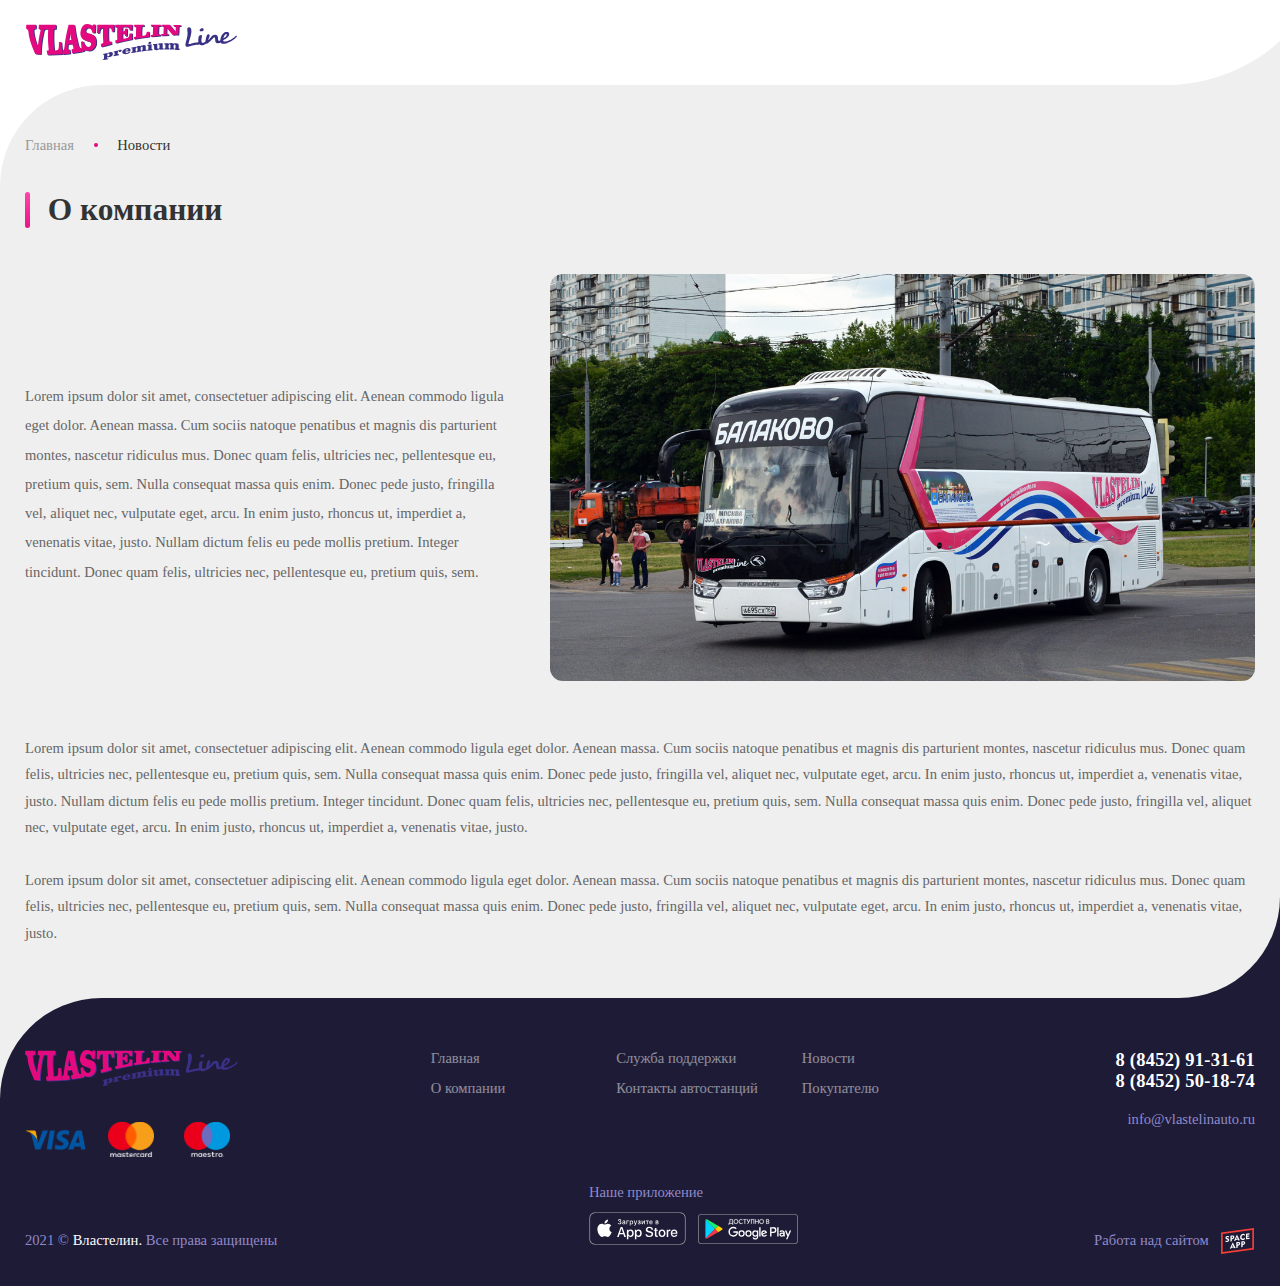
==== about.html @ 1817f0bc "Merge branch 'Vlasteline' of https://github.com/WhiteDEMON777/Dmitriy into Vlasteline" ====
<!DOCTYPE html>
<html lang="ru">

<head>
    <meta charset="UTF-8">
    <meta name="viewport" content="width=device-width, initial-scale=1.0">
    <meta name="format-detection" content="telephone=no">
    <link rel="icon" href="./favicon.ico" type="image/x-icon" />
    <link rel="shortcut icon" href="./favicon.ico" type="image/x-icon" />
    <link rel="stylesheet" href="./css/style.css">
    <title>Страница новости</title>
</head>

<body>
    <header class="header">
        <div class="container">
            <div class="header__navigation">
                <a href="" class="header__navigation-logo"><img src="./img/logo.svg" alt=""></a>
                <ul class="header__navigation-list">
                    <li><a class="header__navigation-link" href="./route.html">Главная</a></li>
                    <li><a class="header__navigation-link" href="">О компании</a></li>
                    <li><a class="header__navigation-link" href="">Служба поддержки</a></li>
                    <li><a class="header__navigation-link" href="">Контакты автостанций</a></li>
                    <li><a class="header__navigation-link" href="">Новости</a></li>
                </ul>
                <a class="header__navigation-cabinet" href=""><span class="icon--147"></span></a>
            </div>
    </header>
    <div class="news">
        <div class="news__content">
            <div class="container">
                <div class="breadCrumbs">
                    <a href="index.html" class="path">Главная</a>
                    <div class="crumb"></div>Новости</div>
                    <div class="title__line">
                        <div class="title">О компании
                        </div>
                    </div>
                <div class="infoPage__imgRow">
                    <div class="infoPage__sideSpan infoPage__sideSpan--left">Lorem ipsum dolor sit amet, consectetuer adipiscing elit. Aenean commodo ligula eget dolor. Aenean massa. Cum sociis natoque penatibus et magnis dis parturient montes, nascetur ridiculus mus. Donec quam felis, ultricies nec, pellentesque
                        eu, pretium quis, sem. Nulla consequat massa quis enim. Donec pede justo, fringilla vel, aliquet nec, vulputate eget, arcu. In enim justo, rhoncus ut, imperdiet a, venenatis vitae, justo. Nullam dictum felis eu pede mollis pretium.
                        Integer tincidunt. Donec quam felis, ultricies nec, pellentesque eu, pretium quis, sem. 
                    </div>
                    <img src="./img/picture/infoPage.png" alt="">
                </div>
                <div class="infoPage__Span">Lorem ipsum dolor sit amet, consectetuer adipiscing elit. Aenean commodo ligula eget dolor. Aenean massa. Cum sociis natoque penatibus et magnis dis parturient montes, nascetur ridiculus mus. Donec quam felis, ultricies nec, pellentesque
                    eu, pretium quis, sem. Nulla consequat massa quis enim. Donec pede justo, fringilla vel, aliquet nec, vulputate eget, arcu. In enim justo, rhoncus ut, imperdiet a, venenatis vitae, justo. Nullam dictum felis eu pede mollis pretium.
                    Integer tincidunt. Donec quam felis, ultricies nec, pellentesque eu, pretium quis, sem. Nulla consequat massa quis enim. Donec pede justo, fringilla vel, aliquet nec, vulputate eget, arcu. In enim justo, rhoncus ut, imperdiet a, venenatis
                    vitae, justo. </div>
                <div class="infoPage__Span">Lorem ipsum dolor sit amet, consectetuer adipiscing elit. Aenean commodo ligula eget dolor. Aenean massa. Cum sociis natoque penatibus et magnis dis parturient montes, nascetur ridiculus mus. Donec quam felis, ultricies nec, pellentesque
                    eu, pretium quis, sem. Nulla consequat massa quis enim. Donec pede justo, fringilla vel, aliquet nec, vulputate eget, arcu. In enim justo, rhoncus ut, imperdiet a, venenatis vitae, justo. </div>
            </div>
        </div>
    </div>
    <footer class="footer">
        <div class="footer__content">
            <div class="container">
                <div class="footer__container">
                    <div class="footer__item">
                        <a href="" class="footer__logo"><img src="./img/logo.svg" alt="" class="footer__logo-img"></a>
                        <div class="footer__payment">
                            <img src="./img/icon/Visa-Logo-2006–2014.svg" alt="" class="footer__payment-img">
                            <img src="./img/icon/1280px-Mastercard-logo.svg" alt="" class="footer__payment-img">
                            <img src="./img/icon/1200px-Maestro_2016.svg" alt="" class="footer__payment-img">
                        </div>
                    </div>
                    <ul class="footer__list">
                        <li><a href="#" class="footer__list-link">Главная</a></li>
                        <li><a href="#" class="footer__list-link">Служба поддержки</a></li>
                        <li><a href="#" class="footer__list-link">Новости</a></li>
                        <li><a href="#" class="footer__list-link">О компании</a></li>
                        <li><a href="#" class="footer__list-link">Контакты автостанций</a></li>
                        <li><a href="#" class="footer__list-link">Покупателю</a></li>
                    </ul>
                    <div class="footer__contacts">
                        <div class="footer__contacts-phone"><span class="icon--76"></span> 8 (8452) 91-31-61</div>
                        <div class="footer__contacts-phone"> 8 (8452) 50-18-74</div>
                        <a href="#" class="footer__contacts-email">info@vlastelinauto.ru</a>
                        <div class="footer__contacts-social">
                            <a class="footer__contacts-link" href=""><span class="icon-vk"></span></a>
                            <a class="footer__contacts-link" href=""><span class="icon-facebook"></span></a>
                            <a class="footer__contacts-link" href=""><span class="icon-inst"></span></a>
                        </div>
                    </div>
                </div>
                <div class="footer__copyrighted">
                    <div class="footer__copyrighted-text">2021 © <span>Властелин.</span> Все права защищены</div>
                    <div class="footer__copyrighted-app">
                        <div class="footer__copyrighted-text">Наше приложение</div>
                        <div class="footer__copyrighted-item">
                            <a href=""><img src="./img/icon/Appstore--Dark.svg" alt="" class="footer__copyrighted-img"></a>
                            <a href=""><img src="./img/icon/GooglePlay--Dark.svg" alt="" class="footer__copyrighted-img"></a>
                        </div>
                    </div>
                    <a href="" class="footer__copyrighted-spaceapp">Работа над сайтом</a>
                </div>
            </div>
        </div>
    </footer>
    <script src="https://code.jquery.com/jquery-3.5.1.min.js" integrity="sha256-9/aliU8dGd2tb6OSsuzixeV4y/faTqgFtohetphbbj0=" crossorigin="anonymous"></script>
    <script src="./js/script.js"></script>
</body>

</html>
---- css/style.css ----
<<<<<<< HEAD
=======
<<<<<<< HEAD
@import url("https://fonts.googleapis.com/css2?family=Open+Sans:wght@400;600;700;800&display=swap");@font-face{font-family:'icomoon';src:url("./../fonts/icomoon.eot?vy6w4e");src:url("./../fonts/icomoon.eot?vy6w4e#iefix") format("embedded-opentype"),url("./../fonts/icomoon.ttf?vy6w4e") format("truetype"),url("./../fonts/icomoon.woff?vy6w4e") format("woff"),url("./../fonts/icomoon.svg?vy6w4e#icomoon") format("svg");font-weight:normal;font-style:normal;font-display:block}.none{display:none}[class^="icon-"],[class*=" icon-"]{font-family:'icomoon' !important;speak:never;font-style:normal;font-weight:normal;font-variant:normal;text-transform:none;line-height:2;-webkit-font-smoothing:antialiased;-moz-osx-font-smoothing:grayscale}.icon-map_point:before{content:"\e910";color:#393185}.icon-2524085714304 .path1:before{content:"\e90b";color:#f43e36}.icon-2524085714304 .path2:before{content:"\e90d";margin-left:-1.2666015625em;color:#fff}.icon-2524085714304 .path3:before{content:"\e90e";margin-left:-1.2666015625em;color:#fff}.icon-facebook:before{content:"\e917";color:#fff}.icon-vk:before{content:"\e90f";color:#fff}.icon-inst:before{content:"\e916";color:#fff}.icon-we:before{content:"\e911";color:#e5097f}.icon--14:before{content:"\e913";color:#fff}.icon--25:before{content:"\e914";color:#ccc}.icon--32:before{content:"\e915";color:#ccc}.icon-Vector1:before{content:"\e90a";color:#ccc}.icon-Group-59 .path1:before{content:"\e902";color:#393185}.icon-Group-59 .path2:before{content:"\e903";margin-left:-1.1025390625em;color:#e5097f}.icon-Group-60 .path1:before{content:"\e904";color:#393185}.icon-Group-60 .path2:before{content:"\e905";margin-left:-1em;color:#e5097f}.icon-Group-68 .path1:before{content:"\e906";color:#393185}.icon-Group-68 .path2:before{content:"\e907";margin-left:-1.25em;color:#e5097f}.icon-Group-69 .path1:before{content:"\e908";color:#393185}.icon-Group-69 .path2:before{content:"\e909";margin-left:-0.6591796875em;color:#e5097f}.icon-Union:before{content:"\e900";color:#393185}.icon-Vector:before{content:"\e901";color:#ccc}.icon--147:before{content:"\e90c";color:#fff}.icon--147:before{content:"\e90c";color:#fff;line-height:2}.icon--147--pink:before{content:"\e90c";color:#e5097f;line-height:2}.icon--76:before{content:"\e912";color:#e5097f;line-height:2}*{-webkit-box-sizing:border-box;box-sizing:border-box;margin:0}a{text-decoration:none;color:#333333}ul{list-style-type:none;padding-left:0}input{outline:none;border:none;background:none;resize:none}body{background-color:#ffffff;color:#333333;font-family:"Open Sans";font-size:14px;font-weight:normal;font-style:normal;line-height:normal}@media (min-width: 992px){body{font-size:calc( .00216 * 100vw + 11.86207px)}}@media (min-width: 1920px){body{font-size:16px}}input[type="date"]::-webkit-inner-spin-button,input[type="date"]::-webkit-calendar-picker-indicator{display:none;-webkit-appearance:none}.overflow{height:100vh;min-height:100vh;overflow:hidden}.menu__burger{height:24px;width:24px;position:relative;z-index:11;cursor:pointer}.menu__burger-icon{width:100%;height:4px;background-color:#ffffff;border-radius:2px;position:absolute;-webkit-transform:rotate(0deg);transform:rotate(0deg);-webkit-transition:.3s ease-in-out;transition:.3s ease-in-out}.menu__burger-icon::before{content:" ";position:absolute;top:8px;height:4px;width:100%;border-radius:2px;background-color:#ffffff;-webkit-transition:.3s ease-in-out;transition:.3s ease-in-out}.menu__burger-icon::after{content:" ";position:absolute;top:16px;height:4px;border-radius:2px;width:100%;background-color:#ffffff;-webkit-transition:.3s ease-in-out;transition:.3s ease-in-out}.menu--open .menu__burger-icon{-webkit-transform:rotate(45deg);transform:rotate(45deg);top:4px}.menu--open .menu__burger-icon::before{-webkit-transform:rotate(0);transform:rotate(0);top:0}.menu--open .menu__burger-icon::after{-webkit-transform:rotate(90deg);transform:rotate(90deg);top:0}.menu__list{opacity:0;z-index:10;width:100%;height:100%;position:fixed;background:rgba(71,66,83,0.9);display:-webkit-box;display:-ms-flexbox;display:flex;top:-100%;left:0;-webkit-box-pack:center;-ms-flex-pack:center;justify-content:center;-webkit-box-align:center;-ms-flex-align:center;align-items:center;list-style-type:none;list-style-image:none;-webkit-transition:all .6s ease-in-out;transition:all .6s ease-in-out;overflow:hidden}.menu__list>li{display:-webkit-box;display:-ms-flexbox;display:flex;-webkit-box-align:center;-ms-flex-align:center;align-items:center;-webkit-box-pack:center;-ms-flex-pack:center;justify-content:center}.menu__list a{text-align:center}.menu__list-link{display:inline-block;font-family:Montserrat;font-weight:bold;font-size:32px;color:#ffffff;margin-top:30px;padding-bottom:10px;border-bottom:3px solid #00000000;-webkit-transition:color .3s ease-in-out;transition:color .3s ease-in-out;position:relative}.menu__list-link::after{content:" ";position:absolute;-webkit-transform:scaleX(0);transform:scaleX(0);border-bottom:3px solid #e5097f;width:100%;bottom:0;left:0;-webkit-transition:-webkit-transform .3s ease-in-out;transition:-webkit-transform .3s ease-in-out;transition:transform .3s ease-in-out;transition:transform .3s ease-in-out, -webkit-transform .3s ease-in-out}.menu__list-link:hover{color:#e5097f}.menu__list-link:hover::after{-webkit-transform:scaleX(1);transform:scaleX(1)}.menu--open .menu__list{opacity:1;top:0}.text--lightBlue{font-size:16px;color:#908acb}.text--white{font-size:1rem;line-height:1.375rem;color:#fff}.tickets{background-color:#EFEFEF}.tickets__substrate{background-image:-webkit-gradient(linear, left top, left bottom, color-stop(50%, #fff), color-stop(50%, #1E1B36));background-image:linear-gradient(to bottom, #fff 50%, #1E1B36 50%)}.tickets__wrapper{background-image:url("./../img/picture/background.svg");background-position:100%;background-position-y:100%;background-repeat:no-repeat;background-size:cover;color:#333}@media screen and (min-width: 992px){.tickets__wrapper{padding-top:2.08333vw}}@media screen and (min-width: 992px){.tickets__wrapper{padding-bottom:2.08333vw}}@media screen and (min-width: 992px){.tickets__wrapper{padding-left:0vw}}@media screen and (min-width: 992px){.tickets__wrapper{padding-right:0vw}}.tickets__content{background-color:#EFEFEF}@media screen and (min-width: 992px){.tickets__content{border-top-left-radius:13.54167vw}}@media screen and (min-width: 992px){.tickets__content{border-bottom-right-radius:13.54167vw}}@media screen and (min-width: 992px){.tickets__content{border-bottom-left-radius:auto}}@media screen and (min-width: 992px){.tickets__content{border-top-right-radius:auto}}@media screen and (min-width: 992px){.tickets__content{padding-top:4.16667vw}}@media screen and (min-width: 992px){.tickets__content{padding-bottom:8.85417vw}}@media screen and (min-width: 992px){.tickets__content{padding-left:0vw}}@media screen and (min-width: 992px){.tickets__content{padding-right:0vw}}@media screen and (min-width: 992px){.tickets__sort{padding-top:2.60417vw}}@media screen and (min-width: 992px){.tickets__sort{padding-bottom:1.5625vw}}@media screen and (min-width: 992px){.tickets__sort{padding-left:auto}}@media screen and (min-width: 992px){.tickets__sort{padding-right:auto}}.tickets__card{-webkit-box-pack:justify;-ms-flex-pack:justify;justify-content:space-between;display:-webkit-box;display:-ms-flexbox;display:flex;-ms-flex-wrap:nowrap;flex-wrap:nowrap;width:100%;background-color:#fff;-webkit-box-shadow:0px 20px 40px rgba(0,0,0,0.05);box-shadow:0px 20px 40px rgba(0,0,0,0.05)}@media screen and (min-width: 992px){.tickets__card{margin-top:.52083vw}}@media screen and (min-width: 992px){.tickets__card{padding:1.5625vw}}@media screen and (min-width: 992px){.tickets__card{border-radius:1.5625vw}}.tickets__card:hover{-webkit-box-shadow:0px 25px 80px rgba(0,0,0,0.1);box-shadow:0px 25px 80px rgba(0,0,0,0.1)}.tickets__date{font-size:20px;line-height:32px;color:#666}.tickets__time{font-weight:800;font-size:32px;color:#393185}@media screen and (min-width: 992px){.tickets__time{margin-top:.52083vw}}.tickets__destination{margin-top:20px;width:200px;font-size:14px;line-height:21px;color:#999}.tickets__title{text-align:left;width:177px;font-size:14px;line-height:21px;color:#999}.tickets__price{display:-webkit-box;display:-ms-flexbox;display:flex;-webkit-box-orient:vertical;-webkit-box-direction:normal;-ms-flex-direction:column;flex-direction:column}.tickets__priceText{font-size:14px;line-height:21px;color:#999}.tickets__Movetime{font-size:14px;line-height:21px;color:#999;display:-webkit-box;display:-ms-flexbox;display:flex;-webkit-box-orient:vertical;-webkit-box-direction:normal;-ms-flex-direction:column;flex-direction:column}.tickets__priceNum{font-size:20px;line-height:32px;color:#393185;font-weight:700}.tickets__timeNum{font-weight:700;font-size:16px;line-height:32px;color:#333}.tickets__buy{display:-webkit-box;display:-ms-flexbox;display:flex;-webkit-box-orient:vertical;-webkit-box-direction:normal;-ms-flex-direction:column;flex-direction:column;-webkit-box-pack:justify;-ms-flex-pack:justify;justify-content:space-between;font-weight:700;font-size:20px;text-align:center;color:#f4f4f4}.tickets__buyButton{color:#fff;-ms-flex-line-pack:center;align-content:center;display:-webkit-box;display:-ms-flexbox;display:flex;-webkit-box-pack:center;-ms-flex-pack:center;justify-content:center;-webkit-box-align:center;-ms-flex-align:center;align-items:center;border-radius:18px;width:215px;height:60px;background:-webkit-gradient(linear, left top, left bottom, from(#ff45a9), color-stop(99.99%, #eb1487), to(#fd2498));background:linear-gradient(#ff45a9 0%, #eb1487 99.99%, #fd2498 100%)}.tickets__from{width:-webkit-fit-content;width:-moz-fit-content;width:fit-content}.tickets__to{width:-webkit-fit-content;width:-moz-fit-content;width:fit-content}.tickets__total{display:-webkit-box;display:-ms-flexbox;display:flex;-webkit-box-orient:vertical;-webkit-box-direction:normal;-ms-flex-direction:column;flex-direction:column;-webkit-box-pack:justify;-ms-flex-pack:justify;justify-content:space-between}.breadCrumbs{display:-webkit-box;display:-ms-flexbox;display:flex;font-size:14px;margin-bottom:20px;color:#333;-webkit-box-align:center;-ms-flex-align:center;align-items:center}@media (min-width: 992px){.breadCrumbs{font-size:calc( .00216 * 100vw + 11.86207px)}}@media (min-width: 1920px){.breadCrumbs{font-size:16px}}@media (min-width: 992px){.breadCrumbs{margin-bottom:calc( .06466 * 100vw + -44.13793px)}}@media (min-width: 1920px){.breadCrumbs{margin-bottom:80px}}.path{color:#999}.crumb{background-color:#e5097f;display:block;margin-left:15px;margin-right:15px;width:3px;height:3px;display:block;border-radius:50%}@media (min-width: 992px){.crumb{margin-left:calc( .01616 * 100vw + -1.03448px)}}@media (min-width: 1920px){.crumb{margin-left:30px}}@media (min-width: 992px){.crumb{margin-right:calc( .01616 * 100vw + -1.03448px)}}@media (min-width: 1920px){.crumb{margin-right:30px}}@media (min-width: 992px){.crumb{width:calc( .00323 * 100vw + -.2069px)}}@media (min-width: 1920px){.crumb{width:6px}}@media (min-width: 992px){.crumb{height:calc( .00323 * 100vw + -.2069px)}}@media (min-width: 1920px){.crumb{height:6px}}.header{background-color:#ffffff;background-image:url("./../img/picture/background.svg");background-position:right;background-repeat:no-repeat;background-size:contain}.header--home{background-image:url("./../img/banner.png");border-bottom-left-radius:0px;padding-bottom:50px;background-position:center;background-size:cover}@media (min-width: 992px){.header--home{border-bottom-left-radius:calc( .28017 * 100vw + -277.93103px)}}@media (min-width: 1920px){.header--home{border-bottom-left-radius:260px}}@media (min-width: 992px){.header--home{padding-bottom:calc( .18858 * 100vw + -137.06897px)}}@media (min-width: 1920px){.header--home{padding-bottom:225px}}.header__navigation{width:100%;-webkit-box-pack:justify;-ms-flex-pack:justify;justify-content:space-between;display:-webkit-box;display:-ms-flexbox;display:flex;-webkit-box-align:center;-ms-flex-align:center;align-items:center;padding-top:15px;padding-bottom:15px}@media (min-width: 992px){.header__navigation{padding-top:calc( .02694 * 100vw + -11.72414px)}}@media (min-width: 1920px){.header__navigation{padding-top:40px}}@media (min-width: 992px){.header__navigation{padding-bottom:calc( .01616 * 100vw + -1.03448px)}}@media (min-width: 1920px){.header__navigation{padding-bottom:30px}}.header__navigation-logo img{width:180px;height:30px;-o-object-fit:contain;object-fit:contain}@media (min-width: 992px){.header__navigation-logo img{width:calc( .11315 * 100vw + 67.75862px)}}@media (min-width: 1920px){.header__navigation-logo img{width:285px}}@media (min-width: 992px){.header__navigation-logo img{height:calc( .02047 * 100vw + 9.68966px)}}@media (min-width: 1920px){.header__navigation-logo img{height:49px}}.header__navigation-list{position:relative;display:-webkit-box;display:-ms-flexbox;display:flex}.header__navigation-list li{margin-right:15px;position:relative;display:-webkit-box;display:-ms-flexbox;display:flex;-webkit-box-pack:center;-ms-flex-pack:center;justify-content:center;padding-bottom:10px}@media (min-width: 992px){.header__navigation-list li{margin-right:calc( .03233 * 100vw + -17.06897px)}}@media (min-width: 1920px){.header__navigation-list li{margin-right:45px}}@media (min-width: 992px){.header__navigation-list li{padding-bottom:calc( .01078 * 100vw + -.68966px)}}@media (min-width: 1920px){.header__navigation-list li{padding-bottom:20px}}.header__navigation-list li::after{content:"";width:0;outline:1px solid transparent;display:block;position:absolute;-webkit-transition:all 0.3s ease-in-out;transition:all 0.3s ease-in-out;height:2px;bottom:0;border-radius:2px;background-color:#e5097f}@media (min-width: 992px){.header__navigation-list li::after{height:calc( .00216 * 100vw + -.13793px)}}@media (min-width: 1920px){.header__navigation-list li::after{height:4px}}.header__navigation-list li:hover::after{width:70%}.header__navigation-cabinet span{position:relative;top:-3px;font-size:20px}@media (min-width: 992px){.header__navigation-cabinet span{top:calc( -.00539 * 100vw + 2.34483px)}}@media (min-width: 1920px){.header__navigation-cabinet span{top:-8px}}@media (min-width: 992px){.header__navigation-cabinet span{font-size:calc( .00431 * 100vw + 15.72414px)}}@media (min-width: 1920px){.header__navigation-cabinet span{font-size:24px}}.header__navigation-cabinet span::before{-webkit-transition:0.3s;transition:0.3s;color:#e5097f}.header__navigation-cabinet span:hover::before{color:#bd0065}.header__navigation-cabinet--home span::before{color:#ffffff}.header__navigation-cabinet--home span:hover::before{color:#e5097f}.header__navigation-link{font-size:14px}@media (min-width: 992px){.header__navigation-link{font-size:calc( .00216 * 100vw + 11.86207px)}}@media (min-width: 1920px){.header__navigation-link{font-size:16px}}.header__navigation-link--colorWhite{color:#fff}.header__navigation--black a{color:#333}.header__title{font-size:32px;width:375px;color:#fff;font-weight:800}@media (min-width: 992px){.header__title{font-size:calc( .05603 * 100vw + -23.58621px)}}@media (min-width: 1920px){.header__title{font-size:84px}}@media (min-width: 992px){.header__title{width:calc( .55172 * 100vw + -172.31034px)}}@media (min-width: 1920px){.header__title{width:887px}}.header__subtitle{margin-top:10px;width:590px;font-size:16px;line-height:28px;color:#fff}@media (min-width: 992px){.header__subtitle{margin-top:calc( .01078 * 100vw + -.68966px)}}@media (min-width: 1920px){.header__subtitle{margin-top:20px}}@media (min-width: 992px){.header__subtitle{width:calc( .30711 * 100vw + 285.34483px)}}@media (min-width: 1920px){.header__subtitle{width:875px}}@media (min-width: 992px){.header__subtitle{font-size:calc( .00216 * 100vw + 13.86207px)}}@media (min-width: 1920px){.header__subtitle{font-size:18px}}@media (min-width: 992px){.header__subtitle{line-height:calc( .00862 * 100vw + 19.44828px)}}@media (min-width: 1920px){.header__subtitle{line-height:36px}}.header__headline{margin-top:30px;position:relative;padding-left:20px}@media (min-width: 992px){.header__headline{margin-top:calc( .1778 * 100vw + -146.37931px)}}@media (min-width: 1920px){.header__headline{margin-top:195px}}@media (min-width: 992px){.header__headline{padding-left:calc( .03233 * 100vw + -12.06897px)}}@media (min-width: 1920px){.header__headline{padding-left:50px}}.header__headline::before{content:"";left:0px;width:6px;height:100%;border-radius:3px;background:-webkit-gradient(linear, left top, left bottom, from(#ff45a9), color-stop(99.99%, #eb1487), to(#fd2498));background:linear-gradient(#ff45a9 0%, #eb1487 99.99%, #fd2498 100%);position:absolute}@media (min-width: 992px){.header__headline::before{width:calc( .00647 * 100vw + -.41379px)}}@media (min-width: 1920px){.header__headline::before{width:12px}}@media (min-width: 992px){.header__headline::before{border-radius:calc( .00323 * 100vw + -.2069px)}}@media (min-width: 1920px){.header__headline::before{border-radius:6px}}.header__buyTicket{position:relative}.header__ticket{-webkit-box-align:center;-ms-flex-align:center;align-items:center;margin-bottom:5px;padding-top:5px;padding-bottom:5px;margin-top:30px;border-radius:15px;width:100%;background:#fff;-webkit-box-shadow:0px 20px 40px rgba(0,0,0,0.1);box-shadow:0px 20px 40px rgba(0,0,0,0.1);display:-webkit-box;display:-ms-flexbox;display:flex;color:#999}@media (min-width: 992px){.header__ticket{padding-top:calc( .00539 * 100vw + -.34483px)}}@media (min-width: 1920px){.header__ticket{padding-top:10px}}@media (min-width: 992px){.header__ticket{padding-bottom:calc( .00539 * 100vw + -.34483px)}}@media (min-width: 1920px){.header__ticket{padding-bottom:10px}}@media (min-width: 992px){.header__ticket{margin-top:calc( .03233 * 100vw + -2.06897px)}}@media (min-width: 1920px){.header__ticket{margin-top:60px}}@media (min-width: 992px){.header__ticket{border-radius:calc( .01616 * 100vw + -1.03448px)}}@media (min-width: 1920px){.header__ticket{border-radius:30px}}.header__tomorrow{display:-webkit-box;display:-ms-flexbox;display:flex;position:absolute;right:27%}.header__tomorrow-text{font-size:12px;font-weight:600;color:#fff;padding-bottom:5px;cursor:pointer;border-bottom:2px dotted transparent;margin-right:15px}@media (min-width: 992px){.header__tomorrow-text{font-size:calc( .00216 * 100vw + 9.86207px)}}@media (min-width: 1920px){.header__tomorrow-text{font-size:14px}}@media (min-width: 992px){.header__tomorrow-text{margin-right:calc( .01616 * 100vw + -1.03448px)}}@media (min-width: 1920px){.header__tomorrow-text{margin-right:30px}}.header__tomorrow-text:hover{border-bottom:2px dotted #908acb}.header__tomorrow-text--colorBlue{color:#393185}.header__from{font-size:12px;padding-left:15px;padding-right:5px;width:100%;display:-webkit-box;display:-ms-flexbox;display:flex;-webkit-box-pack:justify;-ms-flex-pack:justify;justify-content:space-between;-webkit-box-align:center;-ms-flex-align:center;align-items:center}@media (min-width: 992px){.header__from{font-size:calc( .00216 * 100vw + 9.86207px)}}@media (min-width: 1920px){.header__from{font-size:14px}}@media (min-width: 992px){.header__from{padding-left:calc( .01616 * 100vw + -1.03448px)}}@media (min-width: 1920px){.header__from{padding-left:30px}}@media (min-width: 992px){.header__from{padding-right:calc( .00539 * 100vw + -.34483px)}}@media (min-width: 1920px){.header__from{padding-right:10px}}.header__fromInputBlock{margin-left:15px;width:100%}@media (min-width: 992px){.header__fromInputBlock{margin-left:calc( .01078 * 100vw + 4.31034px)}}@media (min-width: 1920px){.header__fromInputBlock{margin-left:25px}}.header__fromInputBlock .selectize-input,.header__fromInputBlock .selectize-dropdown,.header__fromInputBlock .selectize-input input{font-size:18px;margin-top:3px;padding:0;font-weight:600;border:none;-webkit-box-shadow:none;box-shadow:none;border-radius:none;line-height:normal}@media (min-width: 992px){.header__fromInputBlock .selectize-input,.header__fromInputBlock .selectize-dropdown,.header__fromInputBlock .selectize-input input{font-size:calc( .00216 * 100vw + 15.86207px)}}@media (min-width: 1920px){.header__fromInputBlock .selectize-input,.header__fromInputBlock .selectize-dropdown,.header__fromInputBlock .selectize-input input{font-size:20px}}@media (min-width: 992px){.header__fromInputBlock .selectize-input,.header__fromInputBlock .selectize-dropdown,.header__fromInputBlock .selectize-input input{margin-top:calc( .00323 * 100vw + -.2069px)}}@media (min-width: 1920px){.header__fromInputBlock .selectize-input,.header__fromInputBlock .selectize-dropdown,.header__fromInputBlock .selectize-input input{margin-top:6px}}.header__fromInputBlock .selectize-input.focus{-webkit-box-shadow:none;box-shadow:none}.header__fromInputBlock .selectize-control{width:100%}.header__fromInputBlock .selectize-control.single .selectize-input:after{content:none}.header__fromInputWrapper{display:-webkit-box;display:-ms-flexbox;display:flex;-webkit-box-align:center;-ms-flex-align:center;align-items:center;width:20%}.header__from span{font-size:20px}@media (min-width: 992px){.header__from span{font-size:calc( .00539 * 100vw + 14.65517px)}}@media (min-width: 1920px){.header__from span{font-size:25px}}.header__date{border-left:1px solid #DDDDDD;padding-left:15px;width:25%}@media (min-width: 992px){.header__date{padding-left:calc( .01616 * 100vw + -1.03448px)}}@media (min-width: 1920px){.header__date{padding-left:30px}}.header__dateInputWrapper{display:-webkit-box;display:-ms-flexbox;display:flex}.header__dateInputWrapper span{font-size:20px}@media (min-width: 992px){.header__dateInputWrapper span{font-size:calc( .00431 * 100vw + 15.72414px)}}@media (min-width: 1920px){.header__dateInputWrapper span{font-size:24px}}.header__dateInput{width:100%;color:#666666;font-family:"Open Sans";font-size:18px;font-weight:600}@media (min-width: 992px){.header__dateInput{font-size:calc( .00216 * 100vw + 15.86207px)}}@media (min-width: 1920px){.header__dateInput{font-size:20px}}.header__dateInput::-webkit-input-placeholder{color:#666}.header__dateInput:-ms-input-placeholder{color:#666}.header__dateInput::-ms-input-placeholder{color:#666}.header__dateInput::placeholder{color:#666}.header__dateInputBlock{margin-left:15px}@media (min-width: 992px){.header__dateInputBlock{margin-left:calc( .01078 * 100vw + 4.31034px)}}@media (min-width: 1920px){.header__dateInputBlock{margin-left:25px}}.header__where{width:25%;display:-webkit-box;display:-ms-flexbox;display:flex;-webkit-box-align:center;-ms-flex-align:center;align-items:center}.header__where img{width:25px;height:25px;margin-right:15px}@media (min-width: 992px){.header__where img{width:calc( .00539 * 100vw + 19.65517px)}}@media (min-width: 1920px){.header__where img{width:30px}}@media (min-width: 992px){.header__where img{height:calc( .00539 * 100vw + 19.65517px)}}@media (min-width: 1920px){.header__where img{height:30px}}@media (min-width: 992px){.header__where img{margin-right:calc( .01616 * 100vw + -1.03448px)}}@media (min-width: 1920px){.header__where img{margin-right:30px}}.header__whereInputWrapper{padding-left:15px;font-size:12px;border-left:1px solid #DDDDDD;display:-webkit-box;display:-ms-flexbox;display:flex;width:100%}@media (min-width: 992px){.header__whereInputWrapper{padding-left:calc( .01616 * 100vw + -1.03448px)}}@media (min-width: 1920px){.header__whereInputWrapper{padding-left:30px}}@media (min-width: 992px){.header__whereInputWrapper{font-size:calc( .00216 * 100vw + 9.86207px)}}@media (min-width: 1920px){.header__whereInputWrapper{font-size:14px}}.header__whereInputBlock{margin-left:15px;width:100%}@media (min-width: 992px){.header__whereInputBlock{margin-left:calc( .01078 * 100vw + 4.31034px)}}@media (min-width: 1920px){.header__whereInputBlock{margin-left:25px}}.header__whereInputBlock .selectize-input,.header__whereInputBlock .selectize-dropdown,.header__whereInputBlock .selectize-input input{font-size:18px;margin-top:3px;padding:0;font-weight:600;border:none;-webkit-box-shadow:none;box-shadow:none;border-radius:none;line-height:normal}@media (min-width: 992px){.header__whereInputBlock .selectize-input,.header__whereInputBlock .selectize-dropdown,.header__whereInputBlock .selectize-input input{font-size:calc( .00216 * 100vw + 15.86207px)}}@media (min-width: 1920px){.header__whereInputBlock .selectize-input,.header__whereInputBlock .selectize-dropdown,.header__whereInputBlock .selectize-input input{font-size:20px}}@media (min-width: 992px){.header__whereInputBlock .selectize-input,.header__whereInputBlock .selectize-dropdown,.header__whereInputBlock .selectize-input input{margin-top:calc( .00323 * 100vw + -.2069px)}}@media (min-width: 1920px){.header__whereInputBlock .selectize-input,.header__whereInputBlock .selectize-dropdown,.header__whereInputBlock .selectize-input input{margin-top:6px}}.header__whereInputBlock .selectize-input.focus{-webkit-box-shadow:none;box-shadow:none}.header__whereInputBlock .selectize-control{width:100%}.header__whereInputBlock .selectize-control.single .selectize-input:after{content:none}.header__where span{font-size:20px}@media (min-width: 992px){.header__where span{font-size:calc( .00539 * 100vw + 14.65517px)}}@media (min-width: 1920px){.header__where span{font-size:25px}}.button{text-align:center;width:150px;padding-top:14px;padding-bottom:13px;border-radius:15px;background-image:-webkit-gradient(linear, left top, left bottom, from(#ff45a9), color-stop(99.99%, #eb1487), to(#fd2498));background-image:linear-gradient(#ff45a9 0%, #eb1487 99.99%, #fd2498 100%);font-size:12px;background-size:100% 100%;color:#f4f4f4;font-weight:700;display:block;-webkit-transition:all .3s ease-in-out;transition:all .3s ease-in-out}@media (min-width: 992px){.button{width:calc( .1347 * 100vw + 16.37931px)}}@media (min-width: 1920px){.button{width:275px}}@media (min-width: 992px){.button{padding-top:calc( .01078 * 100vw + 3.31034px)}}@media (min-width: 1920px){.button{padding-top:24px}}@media (min-width: 992px){.button{padding-bottom:calc( .01078 * 100vw + 2.31034px)}}@media (min-width: 1920px){.button{padding-bottom:23px}}@media (min-width: 992px){.button{border-radius:calc( .01078 * 100vw + 4.31034px)}}@media (min-width: 1920px){.button{border-radius:25px}}@media (min-width: 992px){.button{font-size:calc( .00862 * 100vw + 3.44828px)}}@media (min-width: 1920px){.button{font-size:20px}}.button:hover{background-position:0 100%;background-size:100% 200%}.button--contact{width:180px;padding-top:10px;padding-bottom:10px;margin-top:20px}@media (min-width: 992px){.button--contact{width:calc( .1875 * 100vw + -6px)}}@media (min-width: 1920px){.button--contact{width:354px}}@media (min-width: 992px){.button--contact{padding-top:calc( .00862 * 100vw + 1.44828px)}}@media (min-width: 1920px){.button--contact{padding-top:18px}}@media (min-width: 992px){.button--contact{padding-bottom:calc( .00862 * 100vw + 1.44828px)}}@media (min-width: 1920px){.button--contact{padding-bottom:18px}}@media (min-width: 992px){.button--contact{margin-top:calc( .02155 * 100vw + -1.37931px)}}@media (min-width: 1920px){.button--contact{margin-top:40px}}.button--route{font-weight:normal;text-align:center;padding-top:10px;padding-bottom:10px;border-radius:15px;width:100%;background:-webkit-gradient(linear, left top, left bottom, from(#4f46a5), to(#393185));background:linear-gradient(#4f46a5 0%, #393185 100%)}@media (min-width: 992px){.button--route{padding-top:calc( .0097 * 100vw + .37931px)}}@media (min-width: 1920px){.button--route{padding-top:19px}}@media (min-width: 992px){.button--route{padding-bottom:calc( .0097 * 100vw + .37931px)}}@media (min-width: 1920px){.button--route{padding-bottom:19px}}@media (min-width: 992px){.button--route{border-radius:calc( .00323 * 100vw + 11.7931px)}}@media (min-width: 1920px){.button--route{border-radius:18px}}.title{font-size:24px;text-align:left;color:#333;font-weight:800}@media (min-width: 992px){.title{font-size:calc( .02586 * 100vw + -1.65517px)}}@media (min-width: 1920px){.title{font-size:48px}}.title__link{font-weight:600;font-size:18px;color:#fff}@media (min-width: 992px){.title__link{font-size:calc( .00431 * 100vw + 13.72414px)}}@media (min-width: 1920px){.title__link{font-size:22px}}.title__line{padding-left:15px;position:relative}@media (min-width: 992px){.title__line{padding-left:calc( .02694 * 100vw + -11.72414px)}}@media (min-width: 1920px){.title__line{padding-left:40px}}.title__line--flex{display:-webkit-box;display:-ms-flexbox;display:flex;-webkit-box-pack:justify;-ms-flex-pack:justify;justify-content:space-between;-webkit-box-align:end;-ms-flex-align:end;align-items:flex-end}.title__line a{-webkit-transition:0.3s;transition:0.3s;color:#fff}.title__line a:hover{color:#e5097f}.title__line a:hover img{-webkit-transform:translateX(15px);transform:translateX(15px)}.title__line img{margin-left:10px;-webkit-transition:0.3s;transition:0.3s}@media (min-width: 992px){.title__line img{margin-left:calc( .01078 * 100vw + -.68966px)}}@media (min-width: 1920px){.title__line img{margin-left:20px}}.title__line::before{content:"";width:4px;border-radius:2px;background:-webkit-gradient(linear, left top, left bottom, from(#ff45a9), color-stop(99.99%, #eb1487), to(#fd2498));background:linear-gradient(#ff45a9 0%, #eb1487 99.99%, #fd2498 100%);height:100%;position:absolute;left:0}@media (min-width: 992px){.title__line::before{width:calc( .00431 * 100vw + -.27586px)}}@media (min-width: 1920px){.title__line::before{width:8px}}@media (min-width: 992px){.title__line::before{border-radius:calc( .00216 * 100vw + -.13793px)}}@media (min-width: 1920px){.title__line::before{border-radius:4px}}.title--widthMin{width:180px}@media (min-width: 992px){.title--widthMin{width:calc( .19397 * 100vw + -12.41379px)}}@media (min-width: 1920px){.title--widthMin{width:360px}}.title--widthMax{width:250px}@media (min-width: 992px){.title--widthMax{width:calc( .2694 * 100vw + -17.24138px)}}@media (min-width: 1920px){.title--widthMax{width:500px}}.title--colorWhite{color:#fff}.title--colorBlue{color:#393185}.title--small{font-size:20px}@media (min-width: 992px){.title--small{font-size:calc( .01293 * 100vw + 7.17241px)}}@media (min-width: 1920px){.title--small{font-size:32px}}.subtitle{font-size:14px;color:#999;margin-top:10px}@media (min-width: 992px){.subtitle{font-size:calc( .00216 * 100vw + 11.86207px)}}@media (min-width: 1920px){.subtitle{font-size:16px}}@media (min-width: 992px){.subtitle{margin-top:calc( .01078 * 100vw + -.68966px)}}@media (min-width: 1920px){.subtitle{margin-top:20px}}.subtitle--marginLeft{margin-left:10px;line-height:28px}@media (min-width: 992px){.subtitle--marginLeft{margin-left:calc( .03233 * 100vw + -22.06897px)}}@media (min-width: 1920px){.subtitle--marginLeft{margin-left:40px}}@media (min-width: 992px){.subtitle--marginLeft{line-height:calc( .00431 * 100vw + 23.72414px)}}@media (min-width: 1920px){.subtitle--marginLeft{line-height:32px}}.advantages{background-color:#4F3D8E;width:100%;padding-right:0px}@media (min-width: 992px){.advantages{padding-right:calc( .10776 * 100vw + -106.89655px)}}@media (min-width: 1920px){.advantages{padding-right:100px}}.advantages__content{padding-top:30px;padding-bottom:30px;width:100%;background-color:#fff;border-top-right-radius:0px;border-bottom-right-radius:0px}@media (min-width: 992px){.advantages__content{padding-top:calc( .07543 * 100vw + -44.82759px)}}@media (min-width: 1920px){.advantages__content{padding-top:100px}}@media (min-width: 992px){.advantages__content{padding-bottom:calc( .07543 * 100vw + -44.82759px)}}@media (min-width: 1920px){.advantages__content{padding-bottom:100px}}@media (min-width: 992px){.advantages__content{border-top-right-radius:calc( .28017 * 100vw + -277.93103px)}}@media (min-width: 1920px){.advantages__content{border-top-right-radius:260px}}@media (min-width: 992px){.advantages__content{border-bottom-right-radius:calc( .28017 * 100vw + -277.93103px)}}@media (min-width: 1920px){.advantages__content{border-bottom-right-radius:260px}}.advantages__contentOffset{padding-left:0px}@media (min-width: 992px){.advantages__contentOffset{padding-left:calc( .10776 * 100vw + -106.89655px)}}@media (min-width: 1920px){.advantages__contentOffset{padding-left:100px}}.advantages__points{display:-webkit-box;display:-ms-flexbox;display:flex;width:100%;-webkit-box-pack:justify;-ms-flex-pack:justify;justify-content:space-between;margin-top:20px}@media (min-width: 992px){.advantages__points{margin-top:calc( .06466 * 100vw + -44.13793px)}}@media (min-width: 1920px){.advantages__points{margin-top:80px}}.advantages__point{display:-webkit-box;display:-ms-flexbox;display:flex;width:24%;-webkit-box-align:center;-ms-flex-align:center;align-items:center;-webkit-box-orient:vertical;-webkit-box-direction:normal;-ms-flex-direction:column;flex-direction:column}.advantages__Img{display:-webkit-box;display:-ms-flexbox;display:flex;-webkit-box-align:center;-ms-flex-align:center;align-items:center;-webkit-box-pack:center;-ms-flex-pack:center;justify-content:center;border-radius:50%;background:#fff;width:85px;height:85px;-webkit-filter:drop-shadow(0px 20px 60px rgba(0,0,0,0.05));filter:drop-shadow(0px 20px 60px rgba(0,0,0,0.05))}@media (min-width: 992px){.advantages__Img{width:calc( .09159 * 100vw + -5.86207px)}}@media (min-width: 1920px){.advantages__Img{width:170px}}@media (min-width: 992px){.advantages__Img{height:calc( .09159 * 100vw + -5.86207px)}}@media (min-width: 1920px){.advantages__Img{height:170px}}.advantages__Img-icon{width:30px;height:30px}@media (min-width: 992px){.advantages__Img-icon{width:calc( .03664 * 100vw + -6.34483px)}}@media (min-width: 1920px){.advantages__Img-icon{width:64px}}@media (min-width: 992px){.advantages__Img-icon{height:calc( .03664 * 100vw + -6.34483px)}}@media (min-width: 1920px){.advantages__Img-icon{height:64px}}.advantages__pointTitle{margin-top:15px;font-size:18px;text-align:center;font-weight:700}@media (min-width: 992px){.advantages__pointTitle{margin-top:calc( .01616 * 100vw + -1.03448px)}}@media (min-width: 1920px){.advantages__pointTitle{margin-top:30px}}@media (min-width: 992px){.advantages__pointTitle{font-size:calc( .00216 * 100vw + 15.86207px)}}@media (min-width: 1920px){.advantages__pointTitle{font-size:20px}}.advantages__pointText{font-size:14px;line-height:22px;margin-top:10px;text-align:center;color:#666}@media (min-width: 992px){.advantages__pointText{font-size:calc( .00216 * 100vw + 11.86207px)}}@media (min-width: 1920px){.advantages__pointText{font-size:16px}}@media (min-width: 992px){.advantages__pointText{line-height:calc( .00647 * 100vw + 15.58621px)}}@media (min-width: 1920px){.advantages__pointText{line-height:28px}}@media (min-width: 992px){.advantages__pointText{margin-top:calc( .01078 * 100vw + -.68966px)}}@media (min-width: 1920px){.advantages__pointText{margin-top:20px}}.popDirections{background-color:#fff;width:100%;background-image:-webkit-gradient(linear, left top, left bottom, color-stop(50%, #fff), to(#efefef));background-image:linear-gradient(to bottom, #fff 50%, #efefef 100%)}.popDirections__content{padding-top:30px;padding-bottom:30px;border-top-left-radius:0px;border-bottom-right-radius:0px;width:100%;background-color:#4F3D8E}@media (min-width: 992px){.popDirections__content{padding-top:calc( .07543 * 100vw + -44.82759px)}}@media (min-width: 1920px){.popDirections__content{padding-top:100px}}@media (min-width: 992px){.popDirections__content{padding-bottom:calc( .07543 * 100vw + -44.82759px)}}@media (min-width: 1920px){.popDirections__content{padding-bottom:100px}}@media (min-width: 992px){.popDirections__content{border-top-left-radius:calc( .28017 * 100vw + -277.93103px)}}@media (min-width: 1920px){.popDirections__content{border-top-left-radius:260px}}@media (min-width: 992px){.popDirections__content{border-bottom-right-radius:calc( .28017 * 100vw + -277.93103px)}}@media (min-width: 1920px){.popDirections__content{border-bottom-right-radius:260px}}.popDirections__cards{margin-top:20px;display:-webkit-box;display:-ms-flexbox;display:flex;-ms-flex-wrap:wrap;flex-wrap:wrap}@media (min-width: 992px){.popDirections__cards{margin-top:calc( .02155 * 100vw + -1.37931px)}}@media (min-width: 1920px){.popDirections__cards{margin-top:40px}}.popDirections__card{background-color:#fff;width:31.7%;-webkit-transition:all 0.3s ease-in-out;transition:all 0.3s ease-in-out;border-radius:15px;padding:10px;padding-bottom:15px;margin-right:20px;margin-top:20px;position:relative;top:0}@media (min-width: 992px){.popDirections__card{border-radius:calc( .01616 * 100vw + -1.03448px)}}@media (min-width: 1920px){.popDirections__card{border-radius:30px}}@media (min-width: 992px){.popDirections__card{padding-bottom:calc( .01616 * 100vw + -1.03448px)}}@media (min-width: 1920px){.popDirections__card{padding-bottom:30px}}@media (min-width: 992px){.popDirections__card{margin-right:calc( .01078 * 100vw + 9.31034px)}}@media (min-width: 1920px){.popDirections__card{margin-right:30px}}@media (min-width: 992px){.popDirections__card{margin-top:calc( .02155 * 100vw + -1.37931px)}}@media (min-width: 1920px){.popDirections__card{margin-top:40px}}.popDirections__card-img{width:100%;height:170px;border-radius:10px;-o-object-fit:cover;object-fit:cover}@media (min-width: 992px){.popDirections__card-img{height:calc( .05388 * 100vw + 116.55172px)}}@media (min-width: 1920px){.popDirections__card-img{height:220px}}@media (min-width: 992px){.popDirections__card-img{border-radius:calc( .01078 * 100vw + -.68966px)}}@media (min-width: 1920px){.popDirections__card-img{border-radius:20px}}.popDirections__card:nth-child(3n){margin-right:0}.popDirections__card:hover{top:-20px}.popDirections__card:hover .goButton{width:100px;border-radius:15px;height:45px;background:-webkit-gradient(linear, left top, left bottom, from(#ff45a9), color-stop(99.99%, #eb1487), to(#fd2498));background:linear-gradient(#ff45a9 0%, #eb1487 99.99%, #fd2498 100%)}@media (min-width: 992px){.popDirections__card:hover .goButton{width:calc( .05388 * 100vw + 46.55172px)}}@media (min-width: 1920px){.popDirections__card:hover .goButton{width:150px}}@media (min-width: 992px){.popDirections__card:hover .goButton{border-radius:calc( .00323 * 100vw + 11.7931px)}}@media (min-width: 1920px){.popDirections__card:hover .goButton{border-radius:18px}}.popDirections__card:hover .goButton img{-webkit-transform:rotate(180deg);transform:rotate(180deg);opacity:0}.popDirections__card:hover .goButton:after{opacity:1;left:50%;-webkit-transform:translateX(-50%);transform:translateX(-50%)}.popDirections__card:hover .popDirections__PriceNum{color:#E5097F}.popDirections__card:hover .popDirections__Way{color:#393185}.popDirections__Way{padding-top:15px;padding-left:10px;font-size:20px}@media (min-width: 992px){.popDirections__Way{padding-top:calc( .01616 * 100vw + -1.03448px)}}@media (min-width: 1920px){.popDirections__Way{padding-top:30px}}@media (min-width: 992px){.popDirections__Way{padding-left:calc( .01078 * 100vw + -.68966px)}}@media (min-width: 1920px){.popDirections__Way{padding-left:20px}}@media (min-width: 992px){.popDirections__Way{font-size:calc( .00431 * 100vw + 15.72414px)}}@media (min-width: 1920px){.popDirections__Way{font-size:24px}}.popDirections__PriceText{font-size:14px;color:#999999}@media (min-width: 992px){.popDirections__PriceText{font-size:calc( .00216 * 100vw + 11.86207px)}}@media (min-width: 1920px){.popDirections__PriceText{font-size:16px}}.popDirections__PriceNum{margin-top:5px;font-size:20px;font-weight:700;color:#393185}@media (min-width: 992px){.popDirections__PriceNum{margin-top:calc( .00539 * 100vw + -.34483px)}}@media (min-width: 1920px){.popDirections__PriceNum{margin-top:10px}}@media (min-width: 992px){.popDirections__PriceNum{font-size:calc( .00431 * 100vw + 15.72414px)}}@media (min-width: 1920px){.popDirections__PriceNum{font-size:24px}}.popDirections__discription{display:-webkit-box;display:-ms-flexbox;display:flex;-webkit-box-pack:justify;-ms-flex-pack:justify;justify-content:space-between;-webkit-box-align:end;-ms-flex-align:end;align-items:flex-end;padding-top:10px;padding-left:10px;padding-right:10px}@media (min-width: 992px){.popDirections__discription{padding-top:calc( .00539 * 100vw + 4.65517px)}}@media (min-width: 1920px){.popDirections__discription{padding-top:15px}}@media (min-width: 992px){.popDirections__discription{padding-left:calc( .01078 * 100vw + -.68966px)}}@media (min-width: 1920px){.popDirections__discription{padding-left:20px}}@media (min-width: 992px){.popDirections__discription{padding-right:calc( .01078 * 100vw + -.68966px)}}@media (min-width: 1920px){.popDirections__discription{padding-right:20px}}.goButton{width:45px;height:45px;border-radius:15px;background:-webkit-gradient(linear, left top, left bottom, from(#4f46a5), to(#393185));background:linear-gradient(#4f46a5 0%, #393185 100%);-webkit-transition:.5s;transition:.5s;display:-webkit-box;display:-ms-flexbox;display:flex;-webkit-box-align:center;-ms-flex-align:center;align-items:center;-webkit-box-pack:center;-ms-flex-pack:center;justify-content:center;overflow:hidden;position:relative}@media (min-width: 992px){.goButton{border-radius:calc( .00323 * 100vw + 11.7931px)}}@media (min-width: 1920px){.goButton{border-radius:18px}}.goButton:after{content:"Поехали!";position:absolute;-webkit-transition:0.3s;transition:0.3s;left:100%;color:#fff}.goButton img{width:6px;-webkit-transition:0.3s;transition:0.3s}.market{background-color:#4F3D8E;width:100%;padding-left:0px}@media (min-width: 992px){.market{padding-left:calc( .10776 * 100vw + -106.89655px)}}@media (min-width: 1920px){.market{padding-left:100px}}.market__content{padding-top:30px;padding-bottom:30px;width:100%;background:#efefef;border-top-left-radius:0px;border-bottom-left-radius:0px}@media (min-width: 992px){.market__content{padding-top:calc( .07543 * 100vw + -44.82759px)}}@media (min-width: 1920px){.market__content{padding-top:100px}}@media (min-width: 992px){.market__content{padding-bottom:calc( .07543 * 100vw + -44.82759px)}}@media (min-width: 1920px){.market__content{padding-bottom:100px}}@media (min-width: 992px){.market__content{border-top-left-radius:calc( .28017 * 100vw + -277.93103px)}}@media (min-width: 1920px){.market__content{border-top-left-radius:260px}}@media (min-width: 992px){.market__content{border-bottom-left-radius:calc( .28017 * 100vw + -277.93103px)}}@media (min-width: 1920px){.market__content{border-bottom-left-radius:260px}}.market__contentOffset{padding-right:0}@media (min-width: 992px){.market__contentOffset{padding-right:calc( .10776 * 100vw + -106.89655px)}}@media (min-width: 1920px){.market__contentOffset{padding-right:100px}}.market__text{margin-top:20px;margin-bottom:20px;font-size:16px;line-height:28px;color:#888}@media (min-width: 992px){.market__text{margin-top:calc( .02155 * 100vw + -1.37931px)}}@media (min-width: 1920px){.market__text{margin-top:40px}}@media (min-width: 992px){.market__text{margin-bottom:calc( .02155 * 100vw + -1.37931px)}}@media (min-width: 1920px){.market__text{margin-bottom:40px}}@media (min-width: 992px){.market__text{font-size:calc( .00216 * 100vw + 13.86207px)}}@media (min-width: 1920px){.market__text{font-size:18px}}@media (min-width: 992px){.market__text{line-height:calc( .00862 * 100vw + 19.44828px)}}@media (min-width: 1920px){.market__text{line-height:36px}}.market__discription{width:32%}.market__links a{margin-right:10px}.market__wrapper{display:-webkit-box;display:-ms-flexbox;display:flex;-webkit-box-pack:justify;-ms-flex-pack:justify;justify-content:space-between;-webkit-box-align:center;-ms-flex-align:center;align-items:center}.market__img{width:60%;height:400px;-o-object-fit:contain;object-fit:contain}@media (min-width: 992px){.market__img{height:calc( .29095 * 100vw + 111.37931px)}}@media (min-width: 1920px){.market__img{height:670px}}.infoPage__sideSpan{display:-webkit-box;display:-ms-flexbox;display:flex;width:100%;font-size:14px;line-height:28px;color:#666}.infoPage__sideSpan--left{margin-right:30px}@media (min-width: 992px){.infoPage__sideSpan--left{margin-right:calc( .03233 * 100vw + -2.06897px)}}@media (min-width: 1920px){.infoPage__sideSpan--left{margin-right:60px}}@media (min-width: 992px){.infoPage__sideSpan{font-size:calc( .00216 * 100vw + 11.86207px)}}@media (min-width: 1920px){.infoPage__sideSpan{font-size:16px}}@media (min-width: 992px){.infoPage__sideSpan{line-height:calc( .00431 * 100vw + 23.72414px)}}@media (min-width: 1920px){.infoPage__sideSpan{line-height:32px}}.infoPage__Span{display:-webkit-box;display:-ms-flexbox;display:flex;width:100%;font-size:14px;line-height:24px;color:#666}@media (min-width: 992px){.infoPage__Span{font-size:calc( .00216 * 100vw + 11.86207px)}}@media (min-width: 1920px){.infoPage__Span{font-size:16px}}@media (min-width: 992px){.infoPage__Span{line-height:calc( .00862 * 100vw + 15.44828px)}}@media (min-width: 1920px){.infoPage__Span{line-height:32px}}.infoPage__Span p{margin-top:20px}@media (min-width: 992px){.infoPage__Span p{margin-top:calc( .02155 * 100vw + -1.37931px)}}@media (min-width: 1920px){.infoPage__Span p{margin-top:40px}}.infoPage__Span p img{border-radius:10px;float:left;margin-right:20px;margin-bottom:20px;width:50%}@media (min-width: 992px){.infoPage__Span p img{border-radius:calc( .01078 * 100vw + -.68966px)}}@media (min-width: 1920px){.infoPage__Span p img{border-radius:20px}}@media (min-width: 992px){.infoPage__Span p img{margin-right:calc( .0431 * 100vw + -22.75862px)}}@media (min-width: 1920px){.infoPage__Span p img{margin-right:60px}}@media (min-width: 992px){.infoPage__Span p img{margin-bottom:calc( .0431 * 100vw + -22.75862px)}}@media (min-width: 1920px){.infoPage__Span p img{margin-bottom:60px}}.infoPage__imgRow{-webkit-box-align:center;-ms-flex-align:center;align-items:center;display:-webkit-box;display:-ms-flexbox;display:flex;margin-bottom:30px;margin-top:30px;align-items:center;display:flex;margin-bottom:30px}@media (min-width: 992px){.infoPage__imgRow{margin-bottom:calc( .03233 * 100vw + -2.06897px)}}@media (min-width: 1920px){.infoPage__imgRow{margin-bottom:60px}}@media (min-width: 992px){.infoPage__imgRow{margin-top:calc( .05388 * 100vw + -23.44828px)}}@media (min-width: 1920px){.infoPage__imgRow{margin-top:80px}}@media (min-width: 992px){.infoPage__imgRow{margin-bottom:calc( .03233 * 100vw + -2.06897px)}}@media (min-width: 1920px){.infoPage__imgRow{margin-bottom:60px}}.infoPage__imgRow img{float:left;border-radius:10px;margin-bottom:10px;-o-object-fit:contain;object-fit:contain;width:50%}@media (min-width: 992px){.infoPage__imgRow img{border-radius:calc( .01078 * 100vw + -.68966px)}}@media (min-width: 1920px){.infoPage__imgRow img{border-radius:20px}}@media (min-width: 992px){.infoPage__imgRow img{margin-bottom:calc( .01616 * 100vw + -6.03448px)}}@media (min-width: 1920px){.infoPage__imgRow img{margin-bottom:25px}}.ticketOffer{background-color:#fff;background-image:-webkit-gradient(linear, left top, left bottom, color-stop(50%, #fff), color-stop(50%, #1E1B36));background-image:linear-gradient(to bottom, #fff 50%, #1E1B36 50%);width:100%}.ticketOffer__base{display:-webkit-box;display:-ms-flexbox;display:flex;-webkit-box-pack:justify;-ms-flex-pack:justify;justify-content:space-between}.ticketOffer__content{padding-top:80px;padding-bottom:100px;width:100%;background-color:#EFEFEF}@media screen and (min-width: 992px){.ticketOffer__content{border-top-left-radius:13.54167vw}}@media screen and (min-width: 992px){.ticketOffer__content{border-bottom-right-radius:13.54167vw}}@media screen and (min-width: 992px){.ticketOffer__content{border-bottom-left-radius:auto}}@media screen and (min-width: 992px){.ticketOffer__content{border-top-right-radius:auto}}.ticketOffer__wrapper{width:86%}.ticketOffer__wrapper input[type=radio],.ticketOffer__wrapper input[type=checkbox]{display:none}.ticketOffer__wrapper input[type=radio]:checked+.ticketOffer__passengerCheck::before,.ticketOffer__wrapper input[type=checkbox]:checked+.ticketOffer__passengerCheck::before{background-color:#393185;background-image:url("/img/icon/checkbox__check.svg")}.ticketOffer__passengers{padding-left:0}@media (min-width: 992px){.ticketOffer__passengers{padding-left:calc( .05172 * 100vw + -51.31034px)}}@media (min-width: 1920px){.ticketOffer__passengers{padding-left:48px}}.ticketOffer__passengerCard{margin-top:48px}.ticketOffer__passengerTitle{margin-bottom:30px;font-size:24px;text-align:left;color:#333;font-weight:800}.ticketOffer__passengerContainer{width:100%;display:-webkit-box;display:-ms-flexbox;display:flex;-webkit-box-pack:justify;-ms-flex-pack:justify;justify-content:space-between;-ms-flex-wrap:wrap;flex-wrap:wrap}.ticketOffer__passengerContainer--margin{margin-top:30px}.ticketOffer__passengerSex{padding-left:20px;margin:30px 0px;font-size:14px;color:#333;display:-webkit-box;display:-ms-flexbox;display:flex;-webkit-box-align:center;-ms-flex-align:center;align-items:center}.ticketOffer__passengerCheck{margin-left:35px;display:-webkit-box;display:-ms-flexbox;display:flex;-webkit-box-align:center;-ms-flex-align:center;align-items:center}.ticketOffer__passengerCheck--MarginTop{margin-top:30px;margin-left:0px}.ticketOffer__passengerCheck--border::before{border:1px solid #ccc}.ticketOffer__passengerCheck::before{content:'';width:24px;height:24px;background-color:#fff;border-radius:5px;margin-right:10px;-webkit-transition:background-color .2s ease-in-out;transition:background-color .2s ease-in-out;background-position:center;background-size:50%;background-repeat:no-repeat}.ticketOffer__buyerInfo{padding:40px 48px;margin-top:40px;border-radius:30px;background:#fff;-webkit-box-shadow:0px 20px 40px rgba(0,0,0,0.05);box-shadow:0px 20px 40px rgba(0,0,0,0.05)}.ticketOffer__buyerInfoTitle{font-size:24px;font-weight:800;color:#333}.ticketOffer__buyerInfoText{margin-top:20px;font-size:16px;line-height:32px;color:#999}.ticketOffer__buyDialogue{margin-top:96px;height:-webkit-max-content;height:-moz-max-content;height:max-content;padding:30px;border-radius:30px;background:#fff;-webkit-box-shadow:0px 20px 40px rgba(0,0,0,0.05);box-shadow:0px 20px 40px rgba(0,0,0,0.05);font-size:16px;line-height:32px;color:#333;width:-webkit-max-content;width:-moz-max-content;width:max-content;margin-left:10px;position:-webkit-sticky;position:sticky;top:80px}.ticketOffer__buyDialogueTicketMoney{font-size:14px;font-weight:normal;line-height:24px;text-align:center;color:#f4f4f4}.ticketOffer__buyDialogueTicketNum{text-align:center}.ticketOffer__buyDialogueUptext{font-weight:800;font-size:16px;color:#333}.ticketOffer__buyDialogueUptext--time{text-align:right}.ticketOffer__buyDialogueSubtext{font-size:12px;text-align:left;color:#666;max-width:157px;line-height:17px}.ticketOffer__buyDialogueSubtext--date{text-align:right}.ticketOffer__buyDialogueHeadline{font-size:24px;color:#999;margin-bottom:20px}.ticketOffer__buyDialoguePoints{display:-webkit-box;display:-ms-flexbox;display:flex;-webkit-box-orient:vertical;-webkit-box-direction:normal;-ms-flex-direction:column;flex-direction:column}.ticketOffer__buyDialoguePointsPlace{margin-bottom:30px}.ticketOffer__buyDialogueTotal{display:-webkit-box;display:-ms-flexbox;display:flex;-webkit-box-pack:justify;-ms-flex-pack:justify;justify-content:space-between;margin-bottom:20px}@media (min-width: 992px){.ticketOffer__buyDialogueTotal{margin-bottom:calc( .02155 * 100vw + -1.37931px)}}@media (min-width: 1920px){.ticketOffer__buyDialogueTotal{margin-bottom:40px}}.ticketOffer__buyDialogueBuy{width:100%;padding:20px;border-radius:20px;background:-webkit-gradient(linear, left top, left bottom, from(#ff45a9), color-stop(99.99%, #eb1487), to(#fd2498));background:linear-gradient(#ff45a9 0%, #eb1487 99.99%, #fd2498 100%);font-size:20px;line-height:24px;text-align:center;color:#f4f4f4;font-weight:700;display:-webkit-box;display:-ms-flexbox;display:flex;-webkit-box-orient:vertical;-webkit-box-direction:normal;-ms-flex-direction:column;flex-direction:column;min-width:330px}.ticketOffer__buyDialogueBuy--route{max-width:350px}.ticketOffer__buyDialoguePrice{font-weight:bold;font-size:20px;line-height:32px;color:#393185}.ticketOffer__buyDialogueCity{display:-webkit-box;display:-ms-flexbox;display:flex}.ticketOffer__buyDialogueCity:last-child .ticketOffer__buyDialogueCityDot::after{display:none}.ticketOffer__buyDialogueCityDot{display:-webkit-box;display:-ms-flexbox;display:flex;position:relative;padding:0 20px;-webkit-box-orient:vertical;-webkit-box-direction:normal;-ms-flex-direction:column;flex-direction:column;-webkit-box-align:center;-ms-flex-align:center;align-items:center}.ticketOffer__buyDialogueCityDot img{margin-top:10px;margin-bottom:7px}.ticketOffer__buyDialogueCityDot::after{content:"";display:-webkit-box;display:-ms-flexbox;display:flex;border-right:2px dotted #ddd;-webkit-box-flex:2;-ms-flex-positive:2;flex-grow:2}.textarea{outline:none;border:none;background:none;resize:none;width:100%;height:160px;padding:10px;background-color:#fff;border-radius:18px;border:1px solid #ccc;font-size:16px}@media (min-width: 992px){.textarea{padding:calc( .01078 * 100vw + -.68966px)}}@media (min-width: 1920px){.textarea{padding:20px}}.input{width:47.5%;background-color:#fff;border-radius:18px;padding-left:20px;font-size:16px;margin-bottom:10px}.input::-webkit-input-placeholder{color:#999}.input:-ms-input-placeholder{color:#999}.input::-ms-input-placeholder{color:#999}.input::placeholder{color:#999}.input--border{border:1px solid #cccccc}.return{display:-webkit-box;display:-ms-flexbox;display:flex;-webkit-box-align:center;-ms-flex-align:center;align-items:center;-webkit-box-pack:center;-ms-flex-pack:center;justify-content:center;margin-top:58px;width:210px;height:48px;border-radius:18px;border:1px solid #393185;font-size:16px;text-align:center;color:#393185}.routeTitle{background-color:#fff;width:100%}.routeTitle__content{padding-top:100px;padding-bottom:100px;width:100%;background-color:#EFEFEF}@media screen and (min-width: 992px){.routeTitle__content{border-top-left-radius:13.54167vw}}@media screen and (min-width: 992px){.routeTitle__content{border-bottom-right-radius:13.54167vw}}@media screen and (min-width: 992px){.routeTitle__content{border-bottom-left-radius:auto}}@media screen and (min-width: 992px){.routeTitle__content{border-top-right-radius:auto}}.routeTitle__content--alt{padding-top:100px;padding-bottom:100px;width:100%;background-color:#EFEFEF}@media screen and (min-width: 992px){.routeTitle__content--alt{border-top-left-radius:13.54167vw}}@media screen and (min-width: 992px){.routeTitle__content--alt{border-bottom-right-radius:13.54167vw}}@media screen and (min-width: 992px){.routeTitle__content--alt{border-bottom-left-radius:auto}}@media screen and (min-width: 992px){.routeTitle__content--alt{border-top-right-radius:auto}}.waybill{background-color:#EFEFEF;width:100%}.waybill__content{padding-top:100px;padding-bottom:100px;width:100%;background-color:#fff}@media screen and (min-width: 992px){.waybill__content{border-top-left-radius:13.54167vw}}@media screen and (min-width: 992px){.waybill__content{border-bottom-right-radius:auto}}@media screen and (min-width: 992px){.waybill__content{border-bottom-left-radius:13.54167vw}}@media screen and (min-width: 992px){.waybill__content{border-top-right-radius:auto}}@media screen and (min-width: 992px){.waybill__content{padding-right:5.20833vw}}@media screen and (min-width: 992px){.waybill__contentOffset{padding-left:5.20833vw}}.waybill__row{display:-webkit-box;display:-ms-flexbox;display:flex}.waybill__col{display:-webkit-box;display:-ms-flexbox;display:flex;-webkit-box-orient:vertical;-webkit-box-direction:normal;-ms-flex-direction:column;flex-direction:column;width:50%}.waybill__routeInfo{display:-webkit-box;display:-ms-flexbox;display:flex;-webkit-box-orient:vertical;-webkit-box-direction:normal;-ms-flex-direction:column;flex-direction:column;padding-left:15px}.waybill__route{padding-right:110px}.waybill__routePoint{display:-webkit-box;display:-ms-flexbox;display:flex;-webkit-box-pack:justify;-ms-flex-pack:justify;justify-content:space-between;padding-left:10px;padding-right:25px}.waybill__routePointDot{display:-webkit-box;display:-ms-flexbox;display:flex;position:relative;-webkit-box-orient:vertical;-webkit-box-direction:normal;-ms-flex-direction:column;flex-direction:column;-webkit-box-align:center;-ms-flex-align:center;align-items:center;padding-top:4px}.waybill__routePointDot img{margin-bottom:10px}.waybill__routePointDot::after{content:"";display:-webkit-box;display:-ms-flexbox;display:flex;border-right:2px dotted #ddd;-webkit-box-flex:2;-ms-flex-positive:2;flex-grow:2}.waybill__routePointNameCaption{display:-webkit-box;display:-ms-flexbox;display:flex;-webkit-box-pack:justify;-ms-flex-pack:justify;justify-content:space-between}.waybill__routePointNameText{display:-webkit-box;display:-ms-flexbox;display:flex;-webkit-box-orient:vertical;-webkit-box-direction:normal;-ms-flex-direction:column;flex-direction:column}.waybill__routePointNameText img{height:12px;width:12px}.waybill__routePointNameText--date{padding:5px 0px}.waybill__routePointNameTitle{margin-bottom:5px;font-size:16px;font-weight:800;color:#333}.waybill__routePointNameBlock{margin-left:35px;padding-bottom:25px;max-width:160px}.waybill__routePointNameAddress{font-weight:normal;font-size:12px;color:#666}.waybill__routePointNameDate{font-weight:normal;font-size:12px;color:#666}.waybill__routeDestination{display:-webkit-box;display:-ms-flexbox;display:flex;-webkit-box-pack:justify;-ms-flex-pack:justify;justify-content:space-between;font-weight:normal;font-size:16px;color:#666;margin-top:10px}.waybill__routeDestination span{line-height:1}.waybill__routeDestination span::before{font-size:32px}.waybill__routeStart{display:-webkit-box;display:-ms-flexbox;display:flex;-webkit-box-pack:justify;-ms-flex-pack:justify;justify-content:space-between;font-weight:normal;font-size:16px;color:#666;margin-bottom:10px}.waybill__routeStartName{display:-webkit-box;display:-ms-flexbox;display:flex}.waybill__routeStartNameText{display:-webkit-box;display:-ms-flexbox;display:flex;-webkit-box-orient:vertical;-webkit-box-direction:normal;-ms-flex-direction:column;flex-direction:column;width:235px;margin-left:30px}.waybill__routeStart span{line-height:1}.waybill__routeStart span::before{font-size:32px}.waybill__routeDate{display:-webkit-box;display:-ms-flexbox;display:flex;-webkit-box-orient:vertical;-webkit-box-direction:normal;-ms-flex-direction:column;flex-direction:column;-webkit-box-pack:justify;-ms-flex-pack:justify;justify-content:space-between}.waybill__routeTime{font-size:32px;color:#393185;font-weight:800}.waybill__routeTitle{font-weight:800;font-size:24px;color:#393185;margin-bottom:5px}.waybill__title{font-size:24px;color:#999;margin-bottom:40px}.waybill__title:nth-child(n+1){margin-top:20px}.waybill__subtitle{font-weight:800;font-size:16px;color:#333;margin-bottom:20px}.waybill__text{line-height:22px;font-size:16px;color:#999;margin-bottom:10px}.waybill__circs{font-size:16px;line-height:48px;color:#333}.waybill__circumstanta{display:-webkit-box;display:-ms-flexbox;display:flex;-webkit-box-align:center;-ms-flex-align:center;align-items:center}.waybill__circumstanta img{margin-right:20px}.chooseSit{background-color:#fff;background-image:-webkit-gradient(linear, left top, left bottom, color-stop(50%, #fff), color-stop(50%, #1E1B36));background-image:linear-gradient(to bottom, #fff 50%, #1E1B36 50%);width:100%}.chooseSit__content{padding-top:100px;padding-bottom:100px;width:100%;background-color:#efefef}@media screen and (min-width: 992px){.chooseSit__content{border-top-left-radius:auto}}@media screen and (min-width: 992px){.chooseSit__content{border-bottom-right-radius:13.54167vw}}@media screen and (min-width: 992px){.chooseSit__content{border-bottom-left-radius:auto}}@media screen and (min-width: 992px){.chooseSit__content{border-top-right-radius:13.54167vw}}.chooseSit__Total{display:-webkit-box;display:-ms-flexbox;display:flex;-webkit-box-pack:justify;-ms-flex-pack:justify;justify-content:space-between;font-size:16px;line-height:21px;color:#999;padding:50px 40px;border-radius:30px;background:#fff;-webkit-box-shadow:0px 20px 40px rgba(0,0,0,0.05);box-shadow:0px 20px 40px rgba(0,0,0,0.05)}.chooseSit__TotalPrice{display:-webkit-box;display:-ms-flexbox;display:flex;-webkit-box-orient:vertical;-webkit-box-direction:normal;-ms-flex-direction:column;flex-direction:column;-webkit-box-pack:justify;-ms-flex-pack:justify;justify-content:space-between;width:-webkit-fit-content;width:-moz-fit-content;width:fit-content;padding:10px 0px}.chooseSit__TotalPriceNum{font-weight:800;font-size:32px;color:#e5097f}.chooseSit__TotalBlock{display:-webkit-box;display:-ms-flexbox;display:flex;-webkit-box-orient:vertical;-webkit-box-direction:normal;-ms-flex-direction:column;flex-direction:column;-webkit-box-pack:justify;-ms-flex-pack:justify;justify-content:space-between;width:185px;border-left:1px solid #DDDDDD;padding:10px 0px 10px 40px}.chooseSit__TotalBlockNum{font-weight:800;font-size:32px;color:#333}.chooseSit__markerBlock{display:-webkit-box;display:-ms-flexbox;display:flex;-webkit-box-align:center;-ms-flex-align:center;align-items:center}.chooseSit__marker{width:24px;height:24px;border-radius:5px;margin-right:10px}.chooseSit__marker--grey{background:#ccc}.chooseSit__marker--blue{background:#393185}.chooseSit__marker--pink{background:#e5097f}.chooseSit__markers{display:-webkit-box;display:-ms-flexbox;display:flex;-webkit-box-pack:justify;-ms-flex-pack:justify;justify-content:space-between}.chooseSit__panel{margin-top:60px;margin-bottom:80px;display:-webkit-box;display:-ms-flexbox;display:flex;-webkit-box-pack:justify;-ms-flex-pack:justify;justify-content:space-between}.chooseSit__passengersCount{display:-webkit-box;display:-ms-flexbox;display:flex;-webkit-box-orient:vertical;-webkit-box-direction:normal;-ms-flex-direction:column;flex-direction:column;max-width:390px;font-size:14px;color:#999;padding:50px 0px;min-height:255px;-webkit-box-pack:justify;-ms-flex-pack:justify;justify-content:space-between}.chooseSit__passengersCountTitle{font-size:24px;color:#333;margin-bottom:20px}.chooseSit__passengersCountText{font-size:14px;color:#999}.scheme{position:relative;width:704px;height:352px;border-radius:20px;background:#fff;padding:20px;display:-webkit-box;display:-ms-flexbox;display:flex;-webkit-box-orient:horizontal;-webkit-box-direction:reverse;-ms-flex-direction:row-reverse;flex-direction:row-reverse;-webkit-box-align:center;-ms-flex-align:center;align-items:center}.scheme__Set{width:100%;height:100%;display:-webkit-box;display:-ms-flexbox;display:flex;-webkit-box-orient:horizontal;-webkit-box-direction:reverse;-ms-flex-direction:row-reverse;flex-direction:row-reverse}.scheme__tile{width:40px;height:40px;border-radius:10px;background:#ccc;display:-webkit-box;display:-ms-flexbox;display:flex;-webkit-box-align:center;-ms-flex-align:center;align-items:center;-webkit-box-pack:center;-ms-flex-pack:center;justify-content:center;cursor:pointer}.scheme__tileSet{display:-webkit-box;display:-ms-flexbox;display:flex;width:100%;height:100%;-webkit-box-orient:vertical;-webkit-box-direction:normal;-ms-flex-direction:column;flex-direction:column;-webkit-box-pack:justify;-ms-flex-pack:justify;justify-content:space-between;max-height:90px}.scheme__tile:hover{background:rgba(204,204,204,0.555);color:#000}.scheme__tile--choosed{background:#e5097f;color:#fff}.scheme__tile--choosed:hover{background:#e5097f}.scheme__tile--selected{background:#e5097f;color:#fff}.scheme__tile--selected:hover{background:#e5097f}.scheme__tile--busy{width:40px;height:40px;border-radius:10px;display:-webkit-box;display:-ms-flexbox;display:flex;-webkit-box-align:center;-ms-flex-align:center;align-items:center;-webkit-box-pack:center;-ms-flex-pack:center;justify-content:center;cursor:not-allowed;background:#393185;color:#fff}.scheme__tile--busy:hover{background:#393185}.scheme__line{display:-webkit-box;display:-ms-flexbox;display:flex;-webkit-box-orient:vertical;-webkit-box-direction:normal;-ms-flex-direction:column;flex-direction:column;-webkit-box-pack:justify;-ms-flex-pack:justify;justify-content:space-between}.scheme__line:first-child{padding-right:125px}.scheme__line:nth-child(n+2){margin-right:10px}.scheme--wheel{position:absolute;top:40px;right:55px}.scheme--front{position:absolute;right:0;top:20px}.scheme--back{position:absolute;left:0px;top:70px}.scheme--stairs-1{position:absolute;bottom:0px;right:60px}.scheme--stairs-2{position:absolute;bottom:0px;left:85px}.news{background-color:#fff;background-image:-webkit-gradient(linear, left top, left bottom, color-stop(50%, #fff), color-stop(50%, #1E1B36));background-image:linear-gradient(to bottom, #fff 50%, #1E1B36 50%);width:100%}.news--home{background-image:-webkit-gradient(linear, left top, left bottom, color-stop(50%, #EFEFEF), color-stop(50%, #1E1B36));background-image:linear-gradient(to bottom, #EFEFEF 50%, #1E1B36 50%)}.news__content{padding-top:30px;padding-bottom:30px;border-top-left-radius:0px;border-bottom-right-radius:0px;width:100%;background-color:#EFEFEF}@media (min-width: 992px){.news__content{padding-top:calc( .07543 * 100vw + -44.82759px)}}@media (min-width: 1920px){.news__content{padding-top:100px}}@media (min-width: 992px){.news__content{padding-bottom:calc( .07543 * 100vw + -44.82759px)}}@media (min-width: 1920px){.news__content{padding-bottom:100px}}@media (min-width: 992px){.news__content{border-top-left-radius:calc( .28017 * 100vw + -277.93103px)}}@media (min-width: 1920px){.news__content{border-top-left-radius:260px}}@media (min-width: 992px){.news__content{border-bottom-right-radius:calc( .28017 * 100vw + -277.93103px)}}@media (min-width: 1920px){.news__content{border-bottom-right-radius:260px}}.news__content--home{background-color:#4F3D8E;border-radius:none;border-top-left-radius:0;border-top-right-radius:0px}@media (min-width: 992px){.news__content--home{border-top-left-radius:calc( 0 * 100vw + 0px)}}@media (min-width: 1920px){.news__content--home{border-top-left-radius:0}}@media (min-width: 992px){.news__content--home{border-top-right-radius:calc( .28017 * 100vw + -277.93103px)}}@media (min-width: 1920px){.news__content--home{border-top-right-radius:260px}}.news__cards{margin-top:20px;display:-webkit-box;display:-ms-flexbox;display:flex;-ms-flex-wrap:wrap;flex-wrap:wrap}@media (min-width: 992px){.news__cards{margin-top:calc( .02155 * 100vw + -1.37931px)}}@media (min-width: 1920px){.news__cards{margin-top:40px}}.news__card{margin-top:20px;background-color:#fff;width:31.7%;top:0;position:relative;-webkit-transition:0.3s;transition:0.3s;-webkit-box-shadow:0px 30px 60px rgba(0,0,0,0.05);box-shadow:0px 30px 60px rgba(0,0,0,0.05);border-radius:15px;padding:5px;padding-bottom:15px;margin-right:20px}@media (min-width: 992px){.news__card{margin-top:calc( .02155 * 100vw + -1.37931px)}}@media (min-width: 1920px){.news__card{margin-top:40px}}@media (min-width: 992px){.news__card{border-radius:calc( .01616 * 100vw + -1.03448px)}}@media (min-width: 1920px){.news__card{border-radius:30px}}@media (min-width: 992px){.news__card{padding:calc( .00539 * 100vw + -.34483px)}}@media (min-width: 1920px){.news__card{padding:10px}}@media (min-width: 992px){.news__card{padding-bottom:calc( .01616 * 100vw + -1.03448px)}}@media (min-width: 1920px){.news__card{padding-bottom:30px}}@media (min-width: 992px){.news__card{margin-right:calc( .01078 * 100vw + 9.31034px)}}@media (min-width: 1920px){.news__card{margin-right:30px}}.news__card:hover{top:-20px}.news__card:hover .news__readmore{text-decoration:underline}.news__card:nth-child(3n){margin-right:0}.news__card img{width:100%;height:170px;border-radius:10px;-o-object-fit:cover;object-fit:cover}@media (min-width: 992px){.news__card img{height:calc( .05388 * 100vw + 116.55172px)}}@media (min-width: 1920px){.news__card img{height:220px}}@media (min-width: 992px){.news__card img{border-radius:calc( .01078 * 100vw + -.68966px)}}@media (min-width: 1920px){.news__card img{border-radius:20px}}.news__title{font-size:16px;font-weight:700;color:#393185}@media (min-width: 992px){.news__title{font-size:calc( .00216 * 100vw + 13.86207px)}}@media (min-width: 1920px){.news__title{font-size:18px}}.news__text{margin-top:10px;margin-bottom:10px;font-size:14px;overflow:hidden;text-overflow:ellipsis;height:70px}@media (min-width: 992px){.news__text{margin-top:calc( .01078 * 100vw + -.68966px)}}@media (min-width: 1920px){.news__text{margin-top:20px}}@media (min-width: 992px){.news__text{margin-bottom:calc( .01078 * 100vw + -.68966px)}}@media (min-width: 1920px){.news__text{margin-bottom:20px}}@media (min-width: 992px){.news__text{font-size:calc( .00216 * 100vw + 11.86207px)}}@media (min-width: 1920px){.news__text{font-size:16px}}.news__date{margin-top:5px;font-size:12px;color:#999}@media (min-width: 992px){.news__date{margin-top:calc( .00539 * 100vw + -.34483px)}}@media (min-width: 1920px){.news__date{margin-top:10px}}@media (min-width: 992px){.news__date{font-size:calc( .00216 * 100vw + 9.86207px)}}@media (min-width: 1920px){.news__date{font-size:14px}}.news__readmore{display:block;font-weight:600;color:#e5097f;margin-right:10px;text-align:right}@media (min-width: 992px){.news__readmore{margin-right:calc( .01078 * 100vw + -.68966px)}}@media (min-width: 1920px){.news__readmore{margin-right:20px}}.news__description{margin-top:15px;padding-left:10px;padding-right:10px}@media (min-width: 992px){.news__description{margin-top:calc( .01078 * 100vw + 4.31034px)}}@media (min-width: 1920px){.news__description{margin-top:25px}}@media (min-width: 992px){.news__description{padding-left:calc( .01078 * 100vw + -.68966px)}}@media (min-width: 1920px){.news__description{padding-left:20px}}@media (min-width: 992px){.news__description{padding-right:calc( .01078 * 100vw + -.68966px)}}@media (min-width: 1920px){.news__description{padding-right:20px}}.footer{background-color:#EFEFEF;width:100%}.footer--home{background-color:#4F3D8E}.footer__content{padding-top:30px;padding-bottom:30px;width:100%;background-color:#1E1B36;border-top-left-radius:0px}@media (min-width: 992px){.footer__content{padding-top:calc( .07543 * 100vw + -44.82759px)}}@media (min-width: 1920px){.footer__content{padding-top:100px}}@media (min-width: 992px){.footer__content{padding-bottom:calc( .02155 * 100vw + 8.62069px)}}@media (min-width: 1920px){.footer__content{padding-bottom:50px}}@media (min-width: 992px){.footer__content{border-top-left-radius:calc( .28017 * 100vw + -277.93103px)}}@media (min-width: 1920px){.footer__content{border-top-left-radius:260px}}.footer__container{display:-webkit-box;display:-ms-flexbox;display:flex;-webkit-box-pack:justify;-ms-flex-pack:justify;justify-content:space-between}.footer__logo-img{width:180px;height:30px;-o-object-fit:contain;object-fit:contain}@media (min-width: 992px){.footer__logo-img{width:calc( .11315 * 100vw + 67.75862px)}}@media (min-width: 1920px){.footer__logo-img{width:285px}}@media (min-width: 992px){.footer__logo-img{height:calc( .02155 * 100vw + 8.62069px)}}@media (min-width: 1920px){.footer__logo-img{height:50px}}.footer__payment{display:-webkit-box;display:-ms-flexbox;display:flex;-webkit-box-pack:justify;-ms-flex-pack:justify;justify-content:space-between;margin-top:20px}@media (min-width: 992px){.footer__payment{margin-top:calc( .0431 * 100vw + -22.75862px)}}@media (min-width: 1920px){.footer__payment{margin-top:60px}}.footer__payment-img{width:55px;height:32px;-o-object-fit:contain;object-fit:contain}@media (min-width: 992px){.footer__payment-img{width:calc( .02155 * 100vw + 33.62069px)}}@media (min-width: 1920px){.footer__payment-img{width:75px}}@media (min-width: 992px){.footer__payment-img{height:calc( .01078 * 100vw + 21.31034px)}}@media (min-width: 1920px){.footer__payment-img{height:42px}}.footer__list{display:-webkit-box;display:-ms-flexbox;display:flex;-webkit-box-pack:justify;-ms-flex-pack:justify;justify-content:space-between;-ms-flex-wrap:wrap;flex-wrap:wrap;height:100%;margin-left:30px}@media (min-width: 992px){.footer__list{margin-left:calc( -.02155 * 100vw + 51.37931px)}}@media (min-width: 1920px){.footer__list{margin-left:10px}}.footer__list li{width:28%}.footer__list-link{color:#ffffff;margin-bottom:10px;display:block;opacity:.5;-webkit-transition:opacity .3s ease-in-out;transition:opacity .3s ease-in-out}@media (min-width: 992px){.footer__list-link{margin-bottom:calc( .01078 * 100vw + -.68966px)}}@media (min-width: 1920px){.footer__list-link{margin-bottom:20px}}.footer__list-link:hover{opacity:1}.footer__contacts-phone{color:#ffffff;font-size:16px;font-weight:700;letter-spacing:0.24px;position:relative;display:-webkit-box;display:-ms-flexbox;display:flex;-webkit-box-align:center;-ms-flex-align:center;align-items:center}@media (min-width: 992px){.footer__contacts-phone{font-size:calc( .00862 * 100vw + 7.44828px)}}@media (min-width: 1920px){.footer__contacts-phone{font-size:24px}}.footer__contacts-phone span{position:absolute;left:-25px;font-size:16px}@media (min-width: 992px){.footer__contacts-phone span{left:calc( -.02155 * 100vw + -3.62069px)}}@media (min-width: 1920px){.footer__contacts-phone span{left:-45px}}@media (min-width: 992px){.footer__contacts-phone span{font-size:calc( .00862 * 100vw + 7.44828px)}}@media (min-width: 1920px){.footer__contacts-phone span{font-size:24px}}.footer__contacts-email{display:block;color:#908acb;margin-top:15px;text-align:right;-webkit-transition:color .3s ease-in-out;transition:color .3s ease-in-out}@media (min-width: 992px){.footer__contacts-email{margin-top:calc( .01616 * 100vw + -1.03448px)}}@media (min-width: 1920px){.footer__contacts-email{margin-top:30px}}.footer__contacts-email:hover{color:#ffffff}.footer__contacts-social{margin-top:20px;display:-webkit-box;display:-ms-flexbox;display:flex;-webkit-box-pack:end;-ms-flex-pack:end;justify-content:flex-end;-webkit-box-align:center;-ms-flex-align:center;align-items:center}@media (min-width: 992px){.footer__contacts-social{margin-top:calc( .02155 * 100vw + -1.37931px)}}@media (min-width: 1920px){.footer__contacts-social{margin-top:40px}}.footer__contacts-link{opacity:.5;margin-left:20px;-webkit-transition:opacity .3s ease-in-out;transition:opacity .3s ease-in-out}@media (min-width: 992px){.footer__contacts-link{margin-left:calc( .02155 * 100vw + -1.37931px)}}@media (min-width: 1920px){.footer__contacts-link{margin-left:40px}}.footer__contacts-link:hover{opacity:1}.footer__contacts-link span{font-size:14px}@media (min-width: 992px){.footer__contacts-link span{font-size:calc( .00216 * 100vw + 11.86207px)}}@media (min-width: 1920px){.footer__contacts-link span{font-size:16px}}.footer__contacts-link .icon-vk{font-size:8px}@media (min-width: 992px){.footer__contacts-link .icon-vk{font-size:calc( .00216 * 100vw + 5.86207px)}}@media (min-width: 1920px){.footer__contacts-link .icon-vk{font-size:10px}}.footer__copyrighted{display:-webkit-box;display:-ms-flexbox;display:flex;-webkit-box-pack:justify;-ms-flex-pack:justify;justify-content:space-between;-webkit-box-align:end;-ms-flex-align:end;align-items:flex-end}.footer__copyrighted-text{color:#908acb}.footer__copyrighted-text span{color:#ffffff}.footer__copyrighted-item{margin-top:10px}@media (min-width: 992px){.footer__copyrighted-item{margin-top:calc( .00539 * 100vw + 4.65517px)}}@media (min-width: 1920px){.footer__copyrighted-item{margin-top:15px}}.footer__copyrighted-img{margin-right:5px;width:90px;height:30px;-o-object-fit:contain;object-fit:contain;-o-object-position:left;object-position:left}@media (min-width: 992px){.footer__copyrighted-img{margin-right:calc( .00539 * 100vw + -.34483px)}}@media (min-width: 1920px){.footer__copyrighted-img{margin-right:10px}}@media (min-width: 992px){.footer__copyrighted-img{width:calc( .03233 * 100vw + 57.93103px)}}@media (min-width: 1920px){.footer__copyrighted-img{width:120px}}@media (min-width: 992px){.footer__copyrighted-img{height:calc( .01078 * 100vw + 19.31034px)}}@media (min-width: 1920px){.footer__copyrighted-img{height:40px}}.footer__copyrighted-app{margin-left:0px}@media (min-width: 992px){.footer__copyrighted-app{margin-left:calc( .07543 * 100vw + -74.82759px)}}@media (min-width: 1920px){.footer__copyrighted-app{margin-left:70px}}.footer__copyrighted-spaceapp{color:#908acb;-webkit-transition:color .3s ease-in-out;transition:color .3s ease-in-out;position:relative;display:-webkit-box;display:-ms-flexbox;display:flex;-webkit-box-align:center;-ms-flex-align:center;align-items:center;padding-right:40px}@media (min-width: 992px){.footer__copyrighted-spaceapp{padding-right:calc( .02155 * 100vw + 18.62069px)}}@media (min-width: 1920px){.footer__copyrighted-spaceapp{padding-right:60px}}.footer__copyrighted-spaceapp:hover{color:#ffffff}.footer__copyrighted-spaceapp::before{content:" ";position:absolute;background:url("../img/icon/SpaceApp.svg") no-repeat;width:31px;height:23px;background-size:contain;right:0}@media (min-width: 992px){.footer__copyrighted-spaceapp::before{width:calc( .01078 * 100vw + 20.31034px)}}@media (min-width: 1920px){.footer__copyrighted-spaceapp::before{width:41px}}@media (min-width: 992px){.footer__copyrighted-spaceapp::before{height:calc( .01078 * 100vw + 12.31034px)}}@media (min-width: 1920px){.footer__copyrighted-spaceapp::before{height:33px}}.container{width:100%;max-width:1260px;padding-left:15px;padding-right:15px;margin:auto}.modal__passengers{display:-webkit-box;display:-ms-flexbox;display:flex;-webkit-box-orient:vertical;-webkit-box-direction:normal;-ms-flex-direction:column;flex-direction:column;background-color:#888;border-radius:10px;width:230px;padding:20px;font-size:16px}@media (min-width: 992px){.modal__passengers{border-radius:calc( .01078 * 100vw + -.68966px)}}@media (min-width: 1920px){.modal__passengers{border-radius:20px}}@media (min-width: 992px){.modal__passengers{width:calc( .31789 * 100vw + -85.34483px)}}@media (min-width: 1920px){.modal__passengers{width:525px}}@media (min-width: 992px){.modal__passengers{padding:calc( .02155 * 100vw + -1.37931px)}}@media (min-width: 1920px){.modal__passengers{padding:40px}}@media (min-width: 992px){.modal__passengers{font-size:calc( .00431 * 100vw + 11.72414px)}}@media (min-width: 1920px){.modal__passengers{font-size:20px}}.modal__title{font-weight:800}.modal__line{display:-webkit-box;display:-ms-flexbox;display:flex;-webkit-box-pack:justify;-ms-flex-pack:justify;justify-content:space-between;-webkit-box-align:start;-ms-flex-align:start;align-items:flex-start}@media screen and (min-width: 992px){.modal__line{margin-top:2.08333vw}}.modal__textWrap{display:-webkit-box;display:-ms-flexbox;display:flex;-webkit-box-orient:vertical;-webkit-box-direction:normal;-ms-flex-direction:column;flex-direction:column}.modal__subtext{color:#999}@media screen and (min-width: 992px){.modal__subtext{font-size:.72917vw}}.modal__countPlus,.modal__countMinus{cursor:pointer}.modal__countInp{text-align:center}@media screen and (min-width: 992px){.modal__countInp{width:2.44792vw}}@media screen and (min-width: 992px){.modal__countInp{font-size:1.14583vw}}.modal__children{display:none}@media screen and (min-width: 992px){.modal__children{padding-top:2.55208vw}}@media screen and (min-width: 992px){.modal__children .modal__title{margin-bottom:1.19792vw}}.modal__children .modal__line{-webkit-box-align:center;-ms-flex-align:center;align-items:center;-webkit-box-pack:start;-ms-flex-pack:start;justify-content:flex-start}@media screen and (min-width: 992px){.modal__children .modal__line{margin-top:.52083vw}}.modal__children--open{display:block}@media screen and (min-width: 992px){.modal__select{margin-right:1.61458vw}}.modal input[type="checkbox"]{display:none}.modal input[type="checkbox"]:checked+.modal__checkbox::before{background-color:#393185;border:none;background-image:url();background-repeat:no-repeat;background-position:center;-webkit-box-sizing:border-box;box-sizing:border-box}.modal__checkbox{color:#999;display:-webkit-box;display:-ms-flexbox;display:flex;-webkit-box-align:center;-ms-flex-align:center;align-items:center}@media screen and (min-width: 992px){.modal__checkbox{font-size:.72917vw}}.modal__checkbox::before{content:'';display:block;background-color:#fff;border:1px solid #ccc}@media screen and (min-width: 992px){.modal__checkbox::before{width:1.25vw}}@media screen and (min-width: 992px){.modal__checkbox::before{height:1.25vw}}@media screen and (min-width: 992px){.modal__checkbox::before{border-radius:.26042vw}}@media screen and (min-width: 992px){.modal__checkbox::before{margin-right:.52083vw}}.modal__button{width:100%;background:-webkit-gradient(linear, left top, left bottom, from(#4f46a5), to(#393185));background:linear-gradient(#4f46a5 0%, #393185 100%);display:-webkit-box;display:-ms-flexbox;display:flex;-webkit-box-pack:center;-ms-flex-pack:center;justify-content:center;-webkit-box-align:center;-ms-flex-align:center;align-items:center;padding-left:14px;color:#fff}@media screen and (min-width: 992px){.modal__button{height:3.125vw}}@media screen and (min-width: 992px){.modal__button{margin-top:2.08333vw}}@media screen and (min-width: 992px){.modal__button{border-radius:.9375vw}}@media (min-width: 992px){.modal__button{padding-left:calc( .00216 * 100vw + 11.86207px)}}@media (min-width: 1920px){.modal__button{padding-left:16px}}.contact__row{display:-webkit-box;display:-ms-flexbox;display:flex;-webkit-box-pack:justify;-ms-flex-pack:justify;justify-content:space-between}.contact__col{width:50%}.contact__col span{margin-right:10px}@media (min-width: 992px){.contact__col span{margin-right:calc( .01078 * 100vw + -.68966px)}}@media (min-width: 1920px){.contact__col span{margin-right:20px}}.contact__col--paddingLeft{margin-left:7px}@media (min-width: 992px){.contact__col--paddingLeft{margin-left:calc( .00862 * 100vw + -1.55172px)}}@media (min-width: 1920px){.contact__col--paddingLeft{margin-left:15px}}.contact__tel{display:-webkit-box;display:-ms-flexbox;display:flex;-ms-flex-wrap:wrap;flex-wrap:wrap;width:71%;-webkit-box-pack:justify;-ms-flex-pack:justify;justify-content:space-between}.contact__telNumber{font-weight:700;font-size:20px;line-height:28px;color:#393185;margin-bottom:15px}@media (min-width: 992px){.contact__telNumber{font-size:calc( .00431 * 100vw + 15.72414px)}}@media (min-width: 1920px){.contact__telNumber{font-size:24px}}@media (min-width: 992px){.contact__telNumber{line-height:calc( .00431 * 100vw + 23.72414px)}}@media (min-width: 1920px){.contact__telNumber{line-height:32px}}@media (min-width: 992px){.contact__telNumber{margin-bottom:calc( .01616 * 100vw + -1.03448px)}}@media (min-width: 1920px){.contact__telNumber{margin-bottom:30px}}.contact__mail{margin-top:5px;margin-bottom:14px;color:#908acb}@media (min-width: 992px){.contact__mail{margin-top:calc( .00539 * 100vw + -.34483px)}}@media (min-width: 1920px){.contact__mail{margin-top:10px}}@media (min-width: 992px){.contact__mail{margin-bottom:calc( .00216 * 100vw + 11.86207px)}}@media (min-width: 1920px){.contact__mail{margin-bottom:16px}}.contact__phoneBlock{display:-webkit-box;display:-ms-flexbox;display:flex;margin-top:40px}@media (min-width: 992px){.contact__phoneBlock{margin-top:calc( .0431 * 100vw + -2.75862px)}}@media (min-width: 1920px){.contact__phoneBlock{margin-top:80px}}.contact__phoneBlock .noLineHeight::before{line-height:1}.contact__name{display:-webkit-box;display:-ms-flexbox;display:flex;-webkit-box-pack:justify;-ms-flex-pack:justify;justify-content:space-between;margin-bottom:10px;margin-top:20px}@media (min-width: 992px){.contact__name{margin-bottom:calc( .01078 * 100vw + -.68966px)}}@media (min-width: 1920px){.contact__name{margin-bottom:20px}}@media (min-width: 992px){.contact__name{margin-top:calc( .02155 * 100vw + -1.37931px)}}@media (min-width: 1920px){.contact__name{margin-top:40px}}.contact__span{font-size:14px;margin-bottom:28px;color:#a1a1a1}@media (min-width: 992px){.contact__span{font-size:calc( .00216 * 100vw + 11.86207px)}}@media (min-width: 1920px){.contact__span{font-size:16px}}@media (min-width: 992px){.contact__span{margin-bottom:calc( .00431 * 100vw + 23.72414px)}}@media (min-width: 1920px){.contact__span{margin-bottom:32px}}.map__search{margin-bottom:20px;border-radius:9px;padding:10px;display:-webkit-box;display:-ms-flexbox;display:flex;width:100%;-webkit-box-pack:justify;-ms-flex-pack:justify;justify-content:space-between;background-color:#fff}@media (min-width: 992px){.map__search{margin-bottom:calc( .02155 * 100vw + -1.37931px)}}@media (min-width: 1920px){.map__search{margin-bottom:40px}}@media (min-width: 992px){.map__search{border-radius:calc( .0097 * 100vw + -.62069px)}}@media (min-width: 1920px){.map__search{border-radius:18px}}@media (min-width: 992px){.map__search{padding:calc( .01078 * 100vw + -.68966px)}}@media (min-width: 1920px){.map__search{padding:20px}}.map__search-button img{width:20px;height:20px}@media (min-width: 992px){.map__search-button img{width:calc( .00431 * 100vw + 15.72414px)}}@media (min-width: 1920px){.map__search-button img{width:24px}}@media (min-width: 992px){.map__search-button img{height:calc( .00431 * 100vw + 15.72414px)}}@media (min-width: 1920px){.map__search-button img{height:24px}}.map__search .selectize-input,.map__search .selectize-dropdown,.map__search .selectize-input.input-active input{font-size:18px;padding:0;font-weight:600;border:none;-webkit-box-shadow:none;box-shadow:none;border-radius:none;line-height:normal;display:block}@media (min-width: 992px){.map__search .selectize-input,.map__search .selectize-dropdown,.map__search .selectize-input.input-active input{font-size:calc( .00216 * 100vw + 15.86207px)}}@media (min-width: 1920px){.map__search .selectize-input,.map__search .selectize-dropdown,.map__search .selectize-input.input-active input{font-size:20px}}.map__search .selectize-control{width:96%}.map__search .selectize-input.focus{-webkit-box-shadow:none;box-shadow:none}.map__search .selectize-control.single .selectize-input:after{content:none}.map__search .selectize-input,.map__search .selectize-control.single .selectize-input.input-active{display:block}.map__frame{border-radius:10px;top:5px;position:-webkit-sticky;position:sticky}@media (min-width: 992px){.map__frame{border-radius:calc( .01078 * 100vw + -.68966px)}}@media (min-width: 1920px){.map__frame{border-radius:20px}}@media (min-width: 992px){.map__frame{top:calc( .00539 * 100vw + -.34483px)}}@media (min-width: 1920px){.map__frame{top:10px}}.map__mail{font-weight:normal;font-size:12px;padding-left:20px;color:#908acb}@media (min-width: 992px){.map__mail{font-size:calc( .00216 * 100vw + 9.86207px)}}@media (min-width: 1920px){.map__mail{font-size:14px}}@media (min-width: 992px){.map__mail{padding-left:calc( .00539 * 100vw + 14.65517px)}}@media (min-width: 1920px){.map__mail{padding-left:25px}}.map__row{margin-top:30px;display:-webkit-box;display:-ms-flexbox;display:flex}@media (min-width: 992px){.map__row{margin-top:calc( .05388 * 100vw + -23.44828px)}}@media (min-width: 1920px){.map__row{margin-top:80px}}.map__col{width:50%}.map__col--paddingRight{padding-right:20px}@media (min-width: 992px){.map__col--paddingRight{padding-right:calc( .02694 * 100vw + -6.72414px)}}@media (min-width: 1920px){.map__col--paddingRight{padding-right:45px}}.map__col--container{margin-left:7px;border-radius:10px}@media (min-width: 992px){.map__col--container{margin-left:calc( .00862 * 100vw + -1.55172px)}}@media (min-width: 1920px){.map__col--container{margin-left:15px}}@media (min-width: 992px){.map__col--container{border-radius:calc( .01078 * 100vw + -.68966px)}}@media (min-width: 1920px){.map__col--container{border-radius:20px}}.map__point{font-weight:700;font-size:14px;line-height:28px;padding-top:12px;padding-bottom:12px;padding-left:15px;padding-right:15px;border-radius:15px;margin-bottom:5px;background:#fff;overflow:hidden;-webkit-transition:0.5s;transition:0.5s;-webkit-box-shadow:0px 20px 40px rgba(0,0,0,0.05);box-shadow:0px 20px 40px rgba(0,0,0,0.05)}@media (min-width: 992px){.map__point{font-size:calc( .00216 * 100vw + 11.86207px)}}@media (min-width: 1920px){.map__point{font-size:16px}}@media (min-width: 992px){.map__point{line-height:calc( .00431 * 100vw + 23.72414px)}}@media (min-width: 1920px){.map__point{line-height:32px}}@media (min-width: 992px){.map__point{padding-top:calc( .01401 * 100vw + -1.89655px)}}@media (min-width: 1920px){.map__point{padding-top:25px}}@media (min-width: 992px){.map__point{padding-bottom:calc( .01401 * 100vw + -1.89655px)}}@media (min-width: 1920px){.map__point{padding-bottom:25px}}@media (min-width: 992px){.map__point{padding-left:calc( .01616 * 100vw + -1.03448px)}}@media (min-width: 1920px){.map__point{padding-left:30px}}@media (min-width: 992px){.map__point{padding-right:calc( .01616 * 100vw + -1.03448px)}}@media (min-width: 1920px){.map__point{padding-right:30px}}@media (min-width: 992px){.map__point{border-radius:calc( .01616 * 100vw + -1.03448px)}}@media (min-width: 1920px){.map__point{border-radius:30px}}@media (min-width: 992px){.map__point{margin-bottom:calc( .00539 * 100vw + -.34483px)}}@media (min-width: 1920px){.map__point{margin-bottom:10px}}.map__point:hover{cursor:pointer}.map__point:hover .icon--25::before{color:#e5097f}.map__point .map__pointContact{display:none}.map__point--active .map__pointContact{display:-webkit-box;display:-ms-flexbox;display:flex}.map__point--active .icon-map_point::before{color:#e5097f}.map__point--active .icon--25{-webkit-transform:rotate(180deg);transform:rotate(180deg)}.map__point--active .icon--25::before{color:#e5097f}.map__point .icon-map_point{font-size:14px}@media (min-width: 992px){.map__point .icon-map_point{font-size:calc( .00216 * 100vw + 11.86207px)}}@media (min-width: 1920px){.map__point .icon-map_point{font-size:16px}}.map__point .icon--25{-webkit-transition:0.3s;transition:0.3s}.map__point .icon--76::before{font-size:14px}@media (min-width: 992px){.map__point .icon--76::before{font-size:calc( .00216 * 100vw + 11.86207px)}}@media (min-width: 1920px){.map__point .icon--76::before{font-size:16px}}.map__point .icon__map_point::before{font-size:14px}@media (min-width: 992px){.map__point .icon__map_point::before{font-size:calc( .00216 * 100vw + 11.86207px)}}@media (min-width: 1920px){.map__point .icon__map_point::before{font-size:16px}}.map__pointAddress{-webkit-box-align:center;-ms-flex-align:center;align-items:center;display:-webkit-box;display:-ms-flexbox;display:flex;width:100%;-webkit-box-pack:justify;-ms-flex-pack:justify;justify-content:space-between}.map__pointAddressText{font-weight:normal;font-size:12px;color:#999}@media (min-width: 992px){.map__pointAddressText{font-size:calc( .00216 * 100vw + 9.86207px)}}@media (min-width: 1920px){.map__pointAddressText{font-size:14px}}.map__pointNamePlace{display:-webkit-box;display:-ms-flexbox;display:flex}.map__pointNamePlace span{margin-right:8px}@media (min-width: 992px){.map__pointNamePlace span{margin-right:calc( .00216 * 100vw + 5.86207px)}}@media (min-width: 1920px){.map__pointNamePlace span{margin-right:10px}}.map__pointContact{margin-top:10px;display:-webkit-box;display:-ms-flexbox;display:flex}@media (min-width: 992px){.map__pointContact{margin-top:calc( .01078 * 100vw + -.68966px)}}@media (min-width: 1920px){.map__pointContact{margin-top:20px}}.map__pointContactData a{display:block}.map__pointNumber{position:relative;padding-left:20px}@media (min-width: 992px){.map__pointNumber{padding-left:calc( .00539 * 100vw + 14.65517px)}}@media (min-width: 1920px){.map__pointNumber{padding-left:25px}}.map__pointNumber span{position:absolute;left:0}@media screen and (max-width: 1366px){.header{background-position-x:105%}.header--home{background-position:center}}@media screen and (max-width: 992px){.header{background:none}.header--home{background-image:url("./../img/banner.png");background-position:center}}
/*# sourceMappingURL=style.css.map */
=======
<<<<<<< HEAD
>>>>>>> d488b017b6426df918c11aa247863b3b9a692838
@charset "UTF-8";
@import url("https://fonts.googleapis.com/css2?family=Open+Sans:wght@400;600;700;800&display=swap");
@font-face {
  font-family: 'icomoon';
  src: url("./../fonts/icomoon.eot?vy6w4e");
  src: url("./../fonts/icomoon.eot?vy6w4e#iefix") format("embedded-opentype"), url("./../fonts/icomoon.ttf?vy6w4e") format("truetype"), url("./../fonts/icomoon.woff?vy6w4e") format("woff"), url("./../fonts/icomoon.svg?vy6w4e#icomoon") format("svg");
  font-weight: normal;
  font-style: normal;
  font-display: block;
}

.none {
  display: none;
}

[class^="icon-"],
[class*=" icon-"] {
  /* use !important to prevent issues with browser extensions that change fonts */
  font-family: 'icomoon' !important;
  speak: never;
  font-style: normal;
  font-weight: normal;
  font-variant: normal;
  text-transform: none;
  line-height: 2;
  /* Better Font Rendering =========== */
  -webkit-font-smoothing: antialiased;
  -moz-osx-font-smoothing: grayscale;
}

.icon-map_point:before {
  content: "\e910";
  color: #393185;
}

.icon-2524085714304 .path1:before {
  content: "\e90b";
  color: #f43e36;
}

.icon-2524085714304 .path2:before {
  content: "\e90d";
  margin-left: -1.2666015625em;
  color: white;
}

.icon-2524085714304 .path3:before {
  content: "\e90e";
  margin-left: -1.2666015625em;
  color: white;
}

.icon-facebook:before {
  content: "\e917";
  color: #fff;
}

.icon-vk:before {
  content: "\e90f";
  color: #fff;
}

.icon-inst:before {
  content: "\e916";
  color: #fff;
}

.icon-we:before {
  content: "\e911";
  color: #e5097f;
}

.icon--14:before {
  content: "\e913";
  color: #fff;
}

.icon--25:before {
  content: "\e914";
  color: #ccc;
}

.icon--32:before {
  content: "\e915";
  color: #ccc;
}

.icon-Vector1:before {
  content: "\e90a";
  color: #ccc;
}

.icon-Group-59 .path1:before {
  content: "\e902";
  color: #393185;
}

.icon-Group-59 .path2:before {
  content: "\e903";
  margin-left: -1.1025390625em;
  color: #e5097f;
}

.icon-Group-60 .path1:before {
  content: "\e904";
  color: #393185;
}

.icon-Group-60 .path2:before {
  content: "\e905";
  margin-left: -1em;
  color: #e5097f;
}

.icon-Group-68 .path1:before {
  content: "\e906";
  color: #393185;
}

.icon-Group-68 .path2:before {
  content: "\e907";
  margin-left: -1.25em;
  color: #e5097f;
}

.icon-Group-69 .path1:before {
  content: "\e908";
  color: #393185;
}

.icon-Group-69 .path2:before {
  content: "\e909";
  margin-left: -0.6591796875em;
  color: #e5097f;
}

.icon-Union:before {
  content: "\e900";
  color: #393185;
}

.icon-Vector:before {
  content: "\e901";
  color: #ccc;
}

.icon--147:before {
  content: "\e90c";
  color: #fff;
}

.icon--147:before {
  content: "\e90c";
  color: #fff;
  line-height: 2;
}

.icon--147--pink:before {
  content: "\e90c";
  color: #e5097f;
  line-height: 2;
}

.icon--76:before {
  content: "\e912";
  color: #e5097f;
  line-height: 2;
}

* {
  box-sizing: border-box;
  margin: 0;
}

a {
  text-decoration: none;
  color: #333333;
}

ul {
  list-style-type: none;
  padding-left: 0;
}

input {
  outline: none;
  border: none;
  background: none;
  resize: none;
}

body {
  background-color: #ffffff;
  color: #333333;
  font-family: "Open Sans";
  font-size: 14px;
  font-weight: normal;
  font-style: normal;
  line-height: normal;
}

@media (min-width: 992px) {
  body {
    font-size: calc( 0.00216 * 100vw + 11.86207px);
  }
}

@media (min-width: 1920px) {
  body {
    font-size: 16px;
  }
}

input[type="date"]::-webkit-inner-spin-button,
input[type="date"]::-webkit-calendar-picker-indicator {
  display: none;
  -webkit-appearance: none;
}

.overflow {
  height: 100vh;
  min-height: 100vh;
  overflow: hidden;
}

.menu__burger {
  height: 24px;
  width: 24px;
  position: relative;
  z-index: 11;
  cursor: pointer;
}

.menu__burger-icon {
  width: 100%;
  height: 4px;
  background-color: #ffffff;
  border-radius: 2px;
  position: absolute;
  transform: rotate(0deg);
  transition: .3s ease-in-out;
}

.menu__burger-icon::before {
  content: " ";
  position: absolute;
  top: 8px;
  height: 4px;
  width: 100%;
  border-radius: 2px;
  background-color: #ffffff;
  transition: .3s ease-in-out;
}

.menu__burger-icon::after {
  content: " ";
  position: absolute;
  top: 16px;
  height: 4px;
  border-radius: 2px;
  width: 100%;
  background-color: #ffffff;
  transition: .3s ease-in-out;
}

.menu--open .menu__burger-icon {
  transform: rotate(45deg);
  top: 4px;
}

.menu--open .menu__burger-icon::before {
  transform: rotate(0);
  top: 0;
}

.menu--open .menu__burger-icon::after {
  transform: rotate(90deg);
  top: 0;
}

.menu__list {
  opacity: 0;
  z-index: 10;
  width: 100%;
  height: 100%;
  position: fixed;
  background: rgba(71, 66, 83, 0.9);
  display: flex;
  top: -100%;
  left: 0;
  justify-content: center;
  align-items: center;
  list-style-type: none;
  list-style-image: none;
  transition: all .6s ease-in-out;
  overflow: hidden;
}

.menu__list > li {
  display: flex;
  align-items: center;
  justify-content: center;
}

.menu__list a {
  text-align: center;
}

.menu__list-link {
  display: inline-block;
  font-family: Montserrat;
  font-weight: bold;
  font-size: 32px;
  color: #ffffff;
  margin-top: 30px;
  padding-bottom: 10px;
  border-bottom: 3px solid #00000000;
  transition: color .3s ease-in-out;
  position: relative;
}

.menu__list-link::after {
  content: " ";
  position: absolute;
  transform: scaleX(0);
  border-bottom: 3px solid #e5097f;
  width: 100%;
  bottom: 0;
  left: 0;
  transition: transform .3s ease-in-out;
}

.menu__list-link:hover {
  color: #e5097f;
}

.menu__list-link:hover::after {
  transform: scaleX(1);
}

.menu--open .menu__list {
  opacity: 1;
  top: 0;
}

.text--lightBlue {
  font-size: 16px;
  color: #908acb;
}

.text--white {
  font-size: 1rem;
  line-height: 1.375rem;
  color: #fff;
}

.tickets {
  background-color: #EFEFEF;
}

.tickets__substrate {
  background-image: linear-gradient(to bottom, #fff 50%, #1E1B36 50%);
}

.tickets__wrapper {
  background-image: url("./../img/picture/background.svg");
  background-position: 100%;
  background-position-y: 100%;
  background-repeat: no-repeat;
  background-size: cover;
  color: #333;
}

@media screen and (min-width: 992px) {
  .tickets__wrapper {
    padding-top: 2.08333vw;
  }
}

@media screen and (min-width: 992px) {
  .tickets__wrapper {
    padding-bottom: 2.08333vw;
  }
}

@media screen and (min-width: 992px) {
  .tickets__wrapper {
    padding-left: 0vw;
  }
}

@media screen and (min-width: 992px) {
  .tickets__wrapper {
    padding-right: 0vw;
  }
}

.tickets__content {
  background-color: #EFEFEF;
}

@media screen and (min-width: 992px) {
  .tickets__content {
    border-top-left-radius: 13.54167vw;
  }
}

@media screen and (min-width: 992px) {
  .tickets__content {
    border-bottom-right-radius: 13.54167vw;
  }
}

@media screen and (min-width: 992px) {
  .tickets__content {
    border-bottom-left-radius: auto;
  }
}

@media screen and (min-width: 992px) {
  .tickets__content {
    border-top-right-radius: auto;
  }
}

@media screen and (min-width: 992px) {
  .tickets__content {
    padding-top: 4.16667vw;
  }
}

@media screen and (min-width: 992px) {
  .tickets__content {
    padding-bottom: 8.85417vw;
  }
}

@media screen and (min-width: 992px) {
  .tickets__content {
    padding-left: 0vw;
  }
}

@media screen and (min-width: 992px) {
  .tickets__content {
    padding-right: 0vw;
  }
}

@media screen and (min-width: 992px) {
  .tickets__sort {
    padding-top: 2.60417vw;
  }
}

@media screen and (min-width: 992px) {
  .tickets__sort {
    padding-bottom: 1.5625vw;
  }
}

@media screen and (min-width: 992px) {
  .tickets__sort {
    padding-left: auto;
  }
}

@media screen and (min-width: 992px) {
  .tickets__sort {
    padding-right: auto;
  }
}

.tickets__card {
  justify-content: space-between;
  display: flex;
  flex-wrap: nowrap;
  width: 100%;
  background-color: #fff;
  box-shadow: 0px 20px 40px rgba(0, 0, 0, 0.05);
}

@media screen and (min-width: 992px) {
  .tickets__card {
    margin-top: 0.52083vw;
  }
}

@media screen and (min-width: 992px) {
  .tickets__card {
    padding: 1.5625vw;
  }
}

@media screen and (min-width: 992px) {
  .tickets__card {
    border-radius: 1.5625vw;
  }
}

.tickets__card:hover {
  box-shadow: 0px 25px 80px rgba(0, 0, 0, 0.1);
}

.tickets__date {
  font-size: 20px;
  line-height: 32px;
  color: #666;
}

.tickets__time {
  font-weight: 800;
  font-size: 32px;
  color: #393185;
}

@media screen and (min-width: 992px) {
  .tickets__time {
    margin-top: 0.52083vw;
  }
}

.tickets__destination {
  margin-top: 20px;
  width: 200px;
  font-size: 14px;
  line-height: 21px;
  color: #999;
}

.tickets__title {
  text-align: left;
  width: 177px;
  font-size: 14px;
  line-height: 21px;
  color: #999;
}

.tickets__price {
  display: flex;
  flex-direction: column;
}

.tickets__priceText {
  font-size: 14px;
  line-height: 21px;
  color: #999;
}

.tickets__Movetime {
  font-size: 14px;
  line-height: 21px;
  color: #999;
  display: flex;
  flex-direction: column;
}

.tickets__priceNum {
  font-size: 20px;
  line-height: 32px;
  color: #393185;
  font-weight: 700;
}

.tickets__timeNum {
  font-weight: 700;
  font-size: 16px;
  line-height: 32px;
  color: #333;
}

.tickets__buy {
  display: flex;
  flex-direction: column;
  justify-content: space-between;
  font-weight: 700;
  font-size: 20px;
  text-align: center;
  color: #f4f4f4;
}

.tickets__buyButton {
  color: #fff;
  align-content: center;
  display: flex;
  justify-content: center;
  align-items: center;
  border-radius: 18px;
  width: 215px;
  height: 60px;
  background: linear-gradient(#ff45a9 0%, #eb1487 99.99%, #fd2498 100%);
}

.tickets__from {
  width: fit-content;
}

.tickets__to {
  width: fit-content;
}

.tickets__total {
  display: flex;
  flex-direction: column;
  justify-content: space-between;
}

.breadCrumbs {
  display: flex;
  font-size: 14px;
  margin-bottom: 20px;
  color: #333;
  align-items: center;
}

@media (min-width: 992px) {
  .breadCrumbs {
    font-size: calc( 0.00216 * 100vw + 11.86207px);
  }
}

@media (min-width: 1920px) {
  .breadCrumbs {
    font-size: 16px;
  }
}

@media (min-width: 992px) {
  .breadCrumbs {
    margin-bottom: calc( 0.06466 * 100vw + -44.13793px);
  }
}

@media (min-width: 1920px) {
  .breadCrumbs {
    margin-bottom: 80px;
  }
}

.path {
  color: #999;
}

.crumb {
  background-color: #e5097f;
  display: block;
  margin-left: 15px;
  margin-right: 15px;
  width: 3px;
  height: 3px;
  display: block;
  border-radius: 50%;
}

@media (min-width: 992px) {
  .crumb {
    margin-left: calc( 0.01616 * 100vw + -1.03448px);
  }
}

@media (min-width: 1920px) {
  .crumb {
    margin-left: 30px;
  }
}

@media (min-width: 992px) {
  .crumb {
    margin-right: calc( 0.01616 * 100vw + -1.03448px);
  }
}

@media (min-width: 1920px) {
  .crumb {
    margin-right: 30px;
  }
}

@media (min-width: 992px) {
  .crumb {
    width: calc( 0.00323 * 100vw + -0.2069px);
  }
}

@media (min-width: 1920px) {
  .crumb {
    width: 6px;
  }
}

@media (min-width: 992px) {
  .crumb {
    height: calc( 0.00323 * 100vw + -0.2069px);
  }
}

@media (min-width: 1920px) {
  .crumb {
    height: 6px;
  }
}

.header {
  background-color: #ffffff;
  background-image: url("./../img/picture/background.svg");
  background-position: right;
  background-repeat: no-repeat;
  background-size: contain;
}

.header--home {
  background-image: url("./../img/banner.png");
  border-bottom-left-radius: 30px;
  padding-bottom: 50px;
  background-position: center;
  background-size: cover;
}

@media (min-width: 992px) {
  .header--home {
    border-bottom-left-radius: calc( 0.24784 * 100vw + -215.86207px);
  }
}

@media (min-width: 1920px) {
  .header--home {
    border-bottom-left-radius: 260px;
  }
}

@media (min-width: 992px) {
  .header--home {
    padding-bottom: calc( 0.18858 * 100vw + -137.06897px);
  }
}

@media (min-width: 1920px) {
  .header--home {
    padding-bottom: 225px;
  }
}

.header__navigation {
  width: 100%;
  justify-content: space-between;
  display: flex;
  align-items: center;
  padding-top: 15px;
  padding-bottom: 15px;
}

@media (min-width: 992px) {
  .header__navigation {
    padding-top: calc( 0.02694 * 100vw + -11.72414px);
  }
}

@media (min-width: 1920px) {
  .header__navigation {
    padding-top: 40px;
  }
}

@media (min-width: 992px) {
  .header__navigation {
    padding-bottom: calc( 0.01616 * 100vw + -1.03448px);
  }
}

@media (min-width: 1920px) {
  .header__navigation {
    padding-bottom: 30px;
  }
}

.header__navigation-logo img {
  width: 180px;
  height: 30px;
  object-fit: contain;
}

@media (min-width: 992px) {
  .header__navigation-logo img {
    width: calc( 0.11315 * 100vw + 67.75862px);
  }
}

@media (min-width: 1920px) {
  .header__navigation-logo img {
    width: 285px;
  }
}

@media (min-width: 992px) {
  .header__navigation-logo img {
    height: calc( 0.02047 * 100vw + 9.68966px);
  }
}

@media (min-width: 1920px) {
  .header__navigation-logo img {
    height: 49px;
  }
}

.header__navigation-list {
  position: relative;
  display: flex;
}

.header__navigation-list li {
  margin-right: 15px;
  position: relative;
  display: flex;
  justify-content: center;
  padding-bottom: 10px;
}

@media (min-width: 992px) {
  .header__navigation-list li {
    margin-right: calc( 0.03233 * 100vw + -17.06897px);
  }
}

@media (min-width: 1920px) {
  .header__navigation-list li {
    margin-right: 45px;
  }
}

@media (min-width: 992px) {
  .header__navigation-list li {
    padding-bottom: calc( 0.01078 * 100vw + -0.68966px);
  }
}

@media (min-width: 1920px) {
  .header__navigation-list li {
    padding-bottom: 20px;
  }
}

.header__navigation-list li::after {
  content: "";
  width: 0;
  outline: 1px solid transparent;
  display: block;
  position: absolute;
  transition: all 0.3s ease-in-out;
  height: 2px;
  bottom: 0;
  border-radius: 2px;
  background-color: #e5097f;
}

@media (min-width: 992px) {
  .header__navigation-list li::after {
    height: calc( 0.00216 * 100vw + -0.13793px);
  }
}

@media (min-width: 1920px) {
  .header__navigation-list li::after {
    height: 4px;
  }
}

.header__navigation-list li:hover::after {
  width: 70%;
}

.header__navigation-cabinet span {
  position: relative;
  top: -3px;
  font-size: 20px;
}

@media (min-width: 992px) {
  .header__navigation-cabinet span {
    top: calc( -0.00539 * 100vw + 2.34483px);
  }
}

@media (min-width: 1920px) {
  .header__navigation-cabinet span {
    top: -8px;
  }
}

@media (min-width: 992px) {
  .header__navigation-cabinet span {
    font-size: calc( 0.00431 * 100vw + 15.72414px);
  }
}

@media (min-width: 1920px) {
  .header__navigation-cabinet span {
    font-size: 24px;
  }
}

.header__navigation-cabinet span::before {
  transition: 0.3s;
  color: #e5097f;
}

.header__navigation-cabinet span:hover::before {
  color: #bd0065;
}

.header__navigation-cabinet--home span::before {
  color: #ffffff;
}

.header__navigation-cabinet--home span:hover::before {
  color: #e5097f;
}

.header__navigation-link {
  font-size: 14px;
}

@media (min-width: 992px) {
  .header__navigation-link {
    font-size: calc( 0.00216 * 100vw + 11.86207px);
  }
}

@media (min-width: 1920px) {
  .header__navigation-link {
    font-size: 16px;
  }
}

.header__navigation-link--colorWhite {
  color: #fff;
}

.header__navigation--black a {
  color: #333;
}

.header__title {
  font-size: 32px;
  width: 375px;
  color: #fff;
  font-weight: 800;
}

@media (min-width: 992px) {
  .header__title {
    font-size: calc( 0.05603 * 100vw + -23.58621px);
  }
}

@media (min-width: 1920px) {
  .header__title {
    font-size: 84px;
  }
}

@media (min-width: 992px) {
  .header__title {
    width: calc( 0.55172 * 100vw + -172.31034px);
  }
}

@media (min-width: 1920px) {
  .header__title {
    width: 887px;
  }
}

.header__subtitle {
  margin-top: 10px;
  width: 590px;
  font-size: 16px;
  line-height: 28px;
  color: #fff;
}

@media (min-width: 992px) {
  .header__subtitle {
    margin-top: calc( 0.01078 * 100vw + -0.68966px);
  }
}

@media (min-width: 1920px) {
  .header__subtitle {
    margin-top: 20px;
  }
}

@media (min-width: 992px) {
  .header__subtitle {
    width: calc( 0.30711 * 100vw + 285.34483px);
  }
}

@media (min-width: 1920px) {
  .header__subtitle {
    width: 875px;
  }
}

@media (min-width: 992px) {
  .header__subtitle {
    font-size: calc( 0.00216 * 100vw + 13.86207px);
  }
}

@media (min-width: 1920px) {
  .header__subtitle {
    font-size: 18px;
  }
}

@media (min-width: 992px) {
  .header__subtitle {
    line-height: calc( 0.00862 * 100vw + 19.44828px);
  }
}

@media (min-width: 1920px) {
  .header__subtitle {
    line-height: 36px;
  }
}

.header__headline {
  margin-top: 30px;
  position: relative;
  padding-left: 20px;
}

@media (min-width: 992px) {
  .header__headline {
    margin-top: calc( 0.1778 * 100vw + -146.37931px);
  }
}

@media (min-width: 1920px) {
  .header__headline {
    margin-top: 195px;
  }
}

@media (min-width: 992px) {
  .header__headline {
    padding-left: calc( 0.03233 * 100vw + -12.06897px);
  }
}

@media (min-width: 1920px) {
  .header__headline {
    padding-left: 50px;
  }
}

.header__headline::before {
  content: "";
  left: 0px;
  width: 6px;
  height: 100%;
  border-radius: 3px;
  background: linear-gradient(#ff45a9 0%, #eb1487 99.99%, #fd2498 100%);
  position: absolute;
}

@media (min-width: 992px) {
  .header__headline::before {
    width: calc( 0.00647 * 100vw + -0.41379px);
  }
}

@media (min-width: 1920px) {
  .header__headline::before {
    width: 12px;
  }
}

@media (min-width: 992px) {
  .header__headline::before {
    border-radius: calc( 0.00323 * 100vw + -0.2069px);
  }
}

@media (min-width: 1920px) {
  .header__headline::before {
    border-radius: 6px;
  }
}

.header__buyTicket {
  position: relative;
}

.header__ticket {
  align-items: center;
  margin-bottom: 5px;
  padding-top: 5px;
  padding-bottom: 5px;
  margin-top: 30px;
  border-radius: 15px;
  width: 100%;
  background: #fff;
  box-shadow: 0px 20px 40px rgba(0, 0, 0, 0.1);
  display: flex;
  color: #999;
}

@media (min-width: 992px) {
  .header__ticket {
    padding-top: calc( 0.00539 * 100vw + -0.34483px);
  }
}

@media (min-width: 1920px) {
  .header__ticket {
    padding-top: 10px;
  }
}

@media (min-width: 992px) {
  .header__ticket {
    padding-bottom: calc( 0.00539 * 100vw + -0.34483px);
  }
}

@media (min-width: 1920px) {
  .header__ticket {
    padding-bottom: 10px;
  }
}

@media (min-width: 992px) {
  .header__ticket {
    margin-top: calc( 0.03233 * 100vw + -2.06897px);
  }
}

@media (min-width: 1920px) {
  .header__ticket {
    margin-top: 60px;
  }
}

@media (min-width: 992px) {
  .header__ticket {
    border-radius: calc( 0.01616 * 100vw + -1.03448px);
  }
}

@media (min-width: 1920px) {
  .header__ticket {
    border-radius: 30px;
  }
}

.header__tomorrow {
  display: flex;
  position: absolute;
  right: 27%;
}

.header__tomorrow-text {
  font-size: 12px;
  font-weight: 600;
  color: #fff;
  padding-bottom: 5px;
  cursor: pointer;
  border-bottom: 2px dotted transparent;
  margin-right: 15px;
}

@media (min-width: 992px) {
  .header__tomorrow-text {
    font-size: calc( 0.00216 * 100vw + 9.86207px);
  }
}

@media (min-width: 1920px) {
  .header__tomorrow-text {
    font-size: 14px;
  }
}

@media (min-width: 992px) {
  .header__tomorrow-text {
    margin-right: calc( 0.01616 * 100vw + -1.03448px);
  }
}

@media (min-width: 1920px) {
  .header__tomorrow-text {
    margin-right: 30px;
  }
}

.header__tomorrow-text:hover {
  border-bottom: 2px dotted #908acb;
}

.header__tomorrow-text--colorBlue {
  color: #393185;
}

.header__from {
  font-size: 12px;
  padding-left: 15px;
  padding-right: 5px;
  width: 100%;
  display: flex;
  justify-content: space-between;
  align-items: center;
}

@media (min-width: 992px) {
  .header__from {
    font-size: calc( 0.00216 * 100vw + 9.86207px);
  }
}

@media (min-width: 1920px) {
  .header__from {
    font-size: 14px;
  }
}

@media (min-width: 992px) {
  .header__from {
    padding-left: calc( 0.01616 * 100vw + -1.03448px);
  }
}

@media (min-width: 1920px) {
  .header__from {
    padding-left: 30px;
  }
}

@media (min-width: 992px) {
  .header__from {
    padding-right: calc( 0.00539 * 100vw + -0.34483px);
  }
}

@media (min-width: 1920px) {
  .header__from {
    padding-right: 10px;
  }
}

.header__fromInputBlock {
  margin-left: 15px;
}

@media (min-width: 992px) {
  .header__fromInputBlock {
    margin-left: calc( 0.01078 * 100vw + 4.31034px);
  }
}

@media (min-width: 1920px) {
  .header__fromInputBlock {
    margin-left: 25px;
  }
}

.header__fromInputBlock .selectize-input, .header__fromInputBlock .selectize-dropdown, .header__fromInputBlock .selectize-input input {
  width: 200px;
  font-size: 18px;
  margin-top: 3px;
  padding: 0;
  font-weight: 600;
  border: none;
  box-shadow: none;
  border-radius: none;
  line-height: normal;
}

@media (min-width: 992px) {
  .header__fromInputBlock .selectize-input, .header__fromInputBlock .selectize-dropdown, .header__fromInputBlock .selectize-input input {
    font-size: calc( 0.00216 * 100vw + 15.86207px);
  }
}

@media (min-width: 1920px) {
  .header__fromInputBlock .selectize-input, .header__fromInputBlock .selectize-dropdown, .header__fromInputBlock .selectize-input input {
    font-size: 20px;
  }
}

@media (min-width: 992px) {
  .header__fromInputBlock .selectize-input, .header__fromInputBlock .selectize-dropdown, .header__fromInputBlock .selectize-input input {
    margin-top: calc( 0.00323 * 100vw + -0.2069px);
  }
}

@media (min-width: 1920px) {
  .header__fromInputBlock .selectize-input, .header__fromInputBlock .selectize-dropdown, .header__fromInputBlock .selectize-input input {
    margin-top: 6px;
  }
}

.header__fromInputBlock .selectize-input.focus {
  box-shadow: none;
}

.header__fromInputBlock .selectize-control.single .selectize-input:after {
  content: none;
}

.header__fromInputWrapper {
  display: flex;
  align-items: center;
}

.header__from span {
  font-size: 20px;
}

@media (min-width: 992px) {
  .header__from span {
    font-size: calc( 0.00539 * 100vw + 14.65517px);
  }
}

@media (min-width: 1920px) {
  .header__from span {
    font-size: 25px;
  }
}

.header__date {
  border-left: 1px solid #DDDDDD;
  padding-left: 15px;
}

@media (min-width: 992px) {
  .header__date {
    padding-left: calc( 0.01616 * 100vw + -1.03448px);
  }
}

@media (min-width: 1920px) {
  .header__date {
    padding-left: 30px;
  }
}

.header__dateInputWrapper {
  display: flex;
}

.header__dateInputWrapper span {
  font-size: 20px;
}

@media (min-width: 992px) {
  .header__dateInputWrapper span {
    font-size: calc( 0.00431 * 100vw + 15.72414px);
  }
}

@media (min-width: 1920px) {
  .header__dateInputWrapper span {
    font-size: 24px;
  }
}

.header__dateInput {
  width: 100%;
  color: #666666;
  font-family: "Open Sans";
  font-size: 18px;
  font-weight: 600;
}

@media (min-width: 992px) {
  .header__dateInput {
    font-size: calc( 0.00216 * 100vw + 15.86207px);
  }
}

@media (min-width: 1920px) {
  .header__dateInput {
    font-size: 20px;
  }
}

.header__dateInput::placeholder {
  color: #666;
}

.header__dateInputBlock {
  margin-left: 15px;
}

@media (min-width: 992px) {
  .header__dateInputBlock {
    margin-left: calc( 0.01078 * 100vw + 4.31034px);
  }
}

@media (min-width: 1920px) {
  .header__dateInputBlock {
    margin-left: 25px;
  }
}

.header__where {
  display: flex;
  align-items: center;
}

.header__where img {
  width: 25px;
  height: 25px;
  margin-right: 15px;
}

@media (min-width: 992px) {
  .header__where img {
    width: calc( 0.00539 * 100vw + 19.65517px);
  }
}

@media (min-width: 1920px) {
  .header__where img {
    width: 30px;
  }
}

@media (min-width: 992px) {
  .header__where img {
    height: calc( 0.00539 * 100vw + 19.65517px);
  }
}

@media (min-width: 1920px) {
  .header__where img {
    height: 30px;
  }
}

@media (min-width: 992px) {
  .header__where img {
    margin-right: calc( 0.01616 * 100vw + -1.03448px);
  }
}

@media (min-width: 1920px) {
  .header__where img {
    margin-right: 30px;
  }
}

.header__whereInputWrapper {
  padding-left: 15px;
  font-size: 12px;
  border-left: 1px solid #DDDDDD;
  display: flex;
}

@media (min-width: 992px) {
  .header__whereInputWrapper {
    padding-left: calc( 0.01616 * 100vw + -1.03448px);
  }
}

@media (min-width: 1920px) {
  .header__whereInputWrapper {
    padding-left: 30px;
  }
}

@media (min-width: 992px) {
  .header__whereInputWrapper {
    font-size: calc( 0.00216 * 100vw + 9.86207px);
  }
}

@media (min-width: 1920px) {
  .header__whereInputWrapper {
    font-size: 14px;
  }
}

.header__whereInputBlock {
  margin-left: 15px;
}

@media (min-width: 992px) {
  .header__whereInputBlock {
    margin-left: calc( 0.01078 * 100vw + 4.31034px);
  }
}

@media (min-width: 1920px) {
  .header__whereInputBlock {
    margin-left: 25px;
  }
}

.header__whereInputBlock .selectize-input, .header__whereInputBlock .selectize-dropdown, .header__whereInputBlock .selectize-input input {
  width: 200px;
  font-size: 18px;
  margin-top: 3px;
  padding: 0;
  font-weight: 600;
  border: none;
  box-shadow: none;
  border-radius: none;
  line-height: normal;
}

@media (min-width: 992px) {
  .header__whereInputBlock .selectize-input, .header__whereInputBlock .selectize-dropdown, .header__whereInputBlock .selectize-input input {
    font-size: calc( 0.00216 * 100vw + 15.86207px);
  }
}

@media (min-width: 1920px) {
  .header__whereInputBlock .selectize-input, .header__whereInputBlock .selectize-dropdown, .header__whereInputBlock .selectize-input input {
    font-size: 20px;
  }
}

@media (min-width: 992px) {
  .header__whereInputBlock .selectize-input, .header__whereInputBlock .selectize-dropdown, .header__whereInputBlock .selectize-input input {
    margin-top: calc( 0.00323 * 100vw + -0.2069px);
  }
}

@media (min-width: 1920px) {
  .header__whereInputBlock .selectize-input, .header__whereInputBlock .selectize-dropdown, .header__whereInputBlock .selectize-input input {
    margin-top: 6px;
  }
}

.header__whereInputBlock .selectize-input.focus {
  box-shadow: none;
}

.header__whereInputBlock .selectize-control.single .selectize-input:after {
  content: none;
}

.header__where span {
  font-size: 20px;
}

@media (min-width: 992px) {
  .header__where span {
    font-size: calc( 0.00539 * 100vw + 14.65517px);
  }
}

@media (min-width: 1920px) {
  .header__where span {
    font-size: 25px;
  }
}

.button {
  text-align: center;
  width: 150px;
  padding-top: 14px;
  padding-bottom: 13px;
  border-radius: 15px;
  background-image: linear-gradient(#ff45a9 0%, #eb1487 99.99%, #fd2498 100%);
  font-size: 12px;
  background-size: 100% 100%;
  color: #f4f4f4;
  font-weight: 700;
  display: block;
  transition: all .3s ease-in-out;
}

@media (min-width: 992px) {
  .button {
    width: calc( 0.1347 * 100vw + 16.37931px);
  }
}

@media (min-width: 1920px) {
  .button {
    width: 275px;
  }
}

@media (min-width: 992px) {
  .button {
    padding-top: calc( 0.01078 * 100vw + 3.31034px);
  }
}

@media (min-width: 1920px) {
  .button {
    padding-top: 24px;
  }
}

@media (min-width: 992px) {
  .button {
    padding-bottom: calc( 0.01078 * 100vw + 2.31034px);
  }
}

@media (min-width: 1920px) {
  .button {
    padding-bottom: 23px;
  }
}

@media (min-width: 992px) {
  .button {
    border-radius: calc( 0.01078 * 100vw + 4.31034px);
  }
}

@media (min-width: 1920px) {
  .button {
    border-radius: 25px;
  }
}

@media (min-width: 992px) {
  .button {
    font-size: calc( 0.00862 * 100vw + 3.44828px);
  }
}

@media (min-width: 1920px) {
  .button {
    font-size: 20px;
  }
}

.button:hover {
  background-position: 0 100%;
  background-size: 100% 200%;
}

.button--contact {
  width: 180px;
  padding-top: 10px;
  padding-bottom: 10px;
  margin-top: 20px;
}

@media (min-width: 992px) {
  .button--contact {
    width: calc( 0.1875 * 100vw + -6px);
  }
}

@media (min-width: 1920px) {
  .button--contact {
    width: 354px;
  }
}

@media (min-width: 992px) {
  .button--contact {
    padding-top: calc( 0.00862 * 100vw + 1.44828px);
  }
}

@media (min-width: 1920px) {
  .button--contact {
    padding-top: 18px;
  }
}

@media (min-width: 992px) {
  .button--contact {
    padding-bottom: calc( 0.00862 * 100vw + 1.44828px);
  }
}

@media (min-width: 1920px) {
  .button--contact {
    padding-bottom: 18px;
  }
}

@media (min-width: 992px) {
  .button--contact {
    margin-top: calc( 0.02155 * 100vw + -1.37931px);
  }
}

@media (min-width: 1920px) {
  .button--contact {
    margin-top: 40px;
  }
}

.button--route {
  font-weight: normal;
  text-align: center;
  padding-top: 10px;
  padding-bottom: 10px;
  border-radius: 15px;
  width: 100%;
  background: linear-gradient(#4f46a5 0%, #393185 100%);
}

@media (min-width: 992px) {
  .button--route {
    padding-top: calc( 0.0097 * 100vw + 0.37931px);
  }
}

@media (min-width: 1920px) {
  .button--route {
    padding-top: 19px;
  }
}

@media (min-width: 992px) {
  .button--route {
    padding-bottom: calc( 0.0097 * 100vw + 0.37931px);
  }
}

@media (min-width: 1920px) {
  .button--route {
    padding-bottom: 19px;
  }
}

@media (min-width: 992px) {
  .button--route {
    border-radius: calc( 0.00323 * 100vw + 11.7931px);
  }
}

@media (min-width: 1920px) {
  .button--route {
    border-radius: 18px;
  }
}

.title {
  font-size: 24px;
  text-align: left;
  color: #333;
  font-weight: 800;
}

@media (min-width: 992px) {
  .title {
    font-size: calc( 0.02586 * 100vw + -1.65517px);
  }
}

@media (min-width: 1920px) {
  .title {
    font-size: 48px;
  }
}

.title__link {
  font-weight: 600;
  font-size: 18px;
  color: #fff;
}

@media (min-width: 992px) {
  .title__link {
    font-size: calc( 0.00431 * 100vw + 13.72414px);
  }
}

@media (min-width: 1920px) {
  .title__link {
    font-size: 22px;
  }
}

.title__line {
  padding-left: 15px;
  position: relative;
}

@media (min-width: 992px) {
  .title__line {
    padding-left: calc( 0.02694 * 100vw + -11.72414px);
  }
}

@media (min-width: 1920px) {
  .title__line {
    padding-left: 40px;
  }
}

.title__line--flex {
  display: flex;
  justify-content: space-between;
  align-items: flex-end;
}

.title__line a {
  transition: 0.3s;
  color: #fff;
}

.title__line a:hover {
  color: #e5097f;
}

.title__line a:hover img {
  transform: translateX(15px);
}

.title__line img {
  margin-left: 10px;
  transition: 0.3s;
}

@media (min-width: 992px) {
  .title__line img {
    margin-left: calc( 0.01078 * 100vw + -0.68966px);
  }
}

@media (min-width: 1920px) {
  .title__line img {
    margin-left: 20px;
  }
}

.title__line::before {
  content: "";
  width: 4px;
  border-radius: 2px;
  background: linear-gradient(#ff45a9 0%, #eb1487 99.99%, #fd2498 100%);
  height: 100%;
  position: absolute;
  left: 0;
}

@media (min-width: 992px) {
  .title__line::before {
    width: calc( 0.00431 * 100vw + -0.27586px);
  }
}

@media (min-width: 1920px) {
  .title__line::before {
    width: 8px;
  }
}

@media (min-width: 992px) {
  .title__line::before {
    border-radius: calc( 0.00216 * 100vw + -0.13793px);
  }
}

@media (min-width: 1920px) {
  .title__line::before {
    border-radius: 4px;
  }
}

.title--widthMin {
  width: 180px;
}

@media (min-width: 992px) {
  .title--widthMin {
    width: calc( 0.19397 * 100vw + -12.41379px);
  }
}

@media (min-width: 1920px) {
  .title--widthMin {
    width: 360px;
  }
}

.title--widthMax {
  width: 250px;
}

@media (min-width: 992px) {
  .title--widthMax {
    width: calc( 0.2694 * 100vw + -17.24138px);
  }
}

@media (min-width: 1920px) {
  .title--widthMax {
    width: 500px;
  }
}

.title--colorWhite {
  color: #fff;
}

.title--colorBlue {
  color: #393185;
}

.title--small {
  font-size: 20px;
}

@media (min-width: 992px) {
  .title--small {
    font-size: calc( 0.01293 * 100vw + 7.17241px);
  }
}

@media (min-width: 1920px) {
  .title--small {
    font-size: 32px;
  }
}

.subtitle {
  font-size: 14px;
  color: #999;
  margin-top: 10px;
}

@media (min-width: 992px) {
  .subtitle {
    font-size: calc( 0.00216 * 100vw + 11.86207px);
  }
}

@media (min-width: 1920px) {
  .subtitle {
    font-size: 16px;
  }
}

@media (min-width: 992px) {
  .subtitle {
    margin-top: calc( 0.01078 * 100vw + -0.68966px);
  }
}

@media (min-width: 1920px) {
  .subtitle {
    margin-top: 20px;
  }
}

.subtitle--marginLeft {
  margin-left: 15px;
  line-height: 28px;
}

@media (min-width: 992px) {
  .subtitle--marginLeft {
    margin-left: calc( 0.02694 * 100vw + -11.72414px);
  }
}

@media (min-width: 1920px) {
  .subtitle--marginLeft {
    margin-left: 40px;
  }
}

@media (min-width: 992px) {
  .subtitle--marginLeft {
    line-height: calc( 0.00431 * 100vw + 23.72414px);
  }
}

@media (min-width: 1920px) {
  .subtitle--marginLeft {
    line-height: 32px;
  }
}

.advantages {
  background-color: #4F3D8E;
  width: 100%;
  padding-right: 15px;
}

@media (min-width: 992px) {
  .advantages {
    padding-right: calc( 0.09159 * 100vw + -75.86207px);
  }
}

@media (min-width: 1920px) {
  .advantages {
    padding-right: 100px;
  }
}

.advantages__content {
  padding-top: 30px;
  padding-bottom: 30px;
  width: 100%;
  background-color: #fff;
  border-top-right-radius: 30px;
  border-bottom-right-radius: 30px;
}

@media (min-width: 992px) {
  .advantages__content {
    padding-top: calc( 0.07543 * 100vw + -44.82759px);
  }
}

@media (min-width: 1920px) {
  .advantages__content {
    padding-top: 100px;
  }
}

@media (min-width: 992px) {
  .advantages__content {
    padding-bottom: calc( 0.07543 * 100vw + -44.82759px);
  }
}

@media (min-width: 1920px) {
  .advantages__content {
    padding-bottom: 100px;
  }
}

@media (min-width: 992px) {
  .advantages__content {
    border-top-right-radius: calc( 0.24784 * 100vw + -215.86207px);
  }
}

@media (min-width: 1920px) {
  .advantages__content {
    border-top-right-radius: 260px;
  }
}

@media (min-width: 992px) {
  .advantages__content {
    border-bottom-right-radius: calc( 0.24784 * 100vw + -215.86207px);
  }
}

@media (min-width: 1920px) {
  .advantages__content {
    border-bottom-right-radius: 260px;
  }
}

.advantages__contentOffset {
  padding-left: 0px;
}

@media (min-width: 992px) {
  .advantages__contentOffset {
    padding-left: calc( 0.10776 * 100vw + -106.89655px);
  }
}

@media (min-width: 1920px) {
  .advantages__contentOffset {
    padding-left: 100px;
  }
}

.advantages__points {
  display: flex;
  width: 100%;
  justify-content: space-between;
  margin-top: 20px;
}

@media (min-width: 992px) {
  .advantages__points {
    margin-top: calc( 0.06466 * 100vw + -44.13793px);
  }
}

@media (min-width: 1920px) {
  .advantages__points {
    margin-top: 80px;
  }
}

.advantages__point {
  display: flex;
  width: 24%;
  align-items: center;
  flex-direction: column;
}

.advantages__Img {
  display: flex;
  align-items: center;
  justify-content: center;
  border-radius: 50%;
  background: #fff;
  width: 85px;
  height: 85px;
  filter: drop-shadow(0px 20px 60px rgba(0, 0, 0, 0.05));
}

@media (min-width: 992px) {
  .advantages__Img {
    width: calc( 0.09159 * 100vw + -5.86207px);
  }
}

@media (min-width: 1920px) {
  .advantages__Img {
    width: 170px;
  }
}

@media (min-width: 992px) {
  .advantages__Img {
    height: calc( 0.09159 * 100vw + -5.86207px);
  }
}

@media (min-width: 1920px) {
  .advantages__Img {
    height: 170px;
  }
}

.advantages__Img-icon {
  width: 30px;
  height: 30px;
}

@media (min-width: 992px) {
  .advantages__Img-icon {
    width: calc( 0.03664 * 100vw + -6.34483px);
  }
}

@media (min-width: 1920px) {
  .advantages__Img-icon {
    width: 64px;
  }
}

@media (min-width: 992px) {
  .advantages__Img-icon {
    height: calc( 0.03664 * 100vw + -6.34483px);
  }
}

@media (min-width: 1920px) {
  .advantages__Img-icon {
    height: 64px;
  }
}

.advantages__pointTitle {
  margin-top: 15px;
  font-size: 18px;
  text-align: center;
  font-weight: 700;
}

@media (min-width: 992px) {
  .advantages__pointTitle {
    margin-top: calc( 0.01616 * 100vw + -1.03448px);
  }
}

@media (min-width: 1920px) {
  .advantages__pointTitle {
    margin-top: 30px;
  }
}

@media (min-width: 992px) {
  .advantages__pointTitle {
    font-size: calc( 0.00216 * 100vw + 15.86207px);
  }
}

@media (min-width: 1920px) {
  .advantages__pointTitle {
    font-size: 20px;
  }
}

.advantages__pointText {
  font-size: 14px;
  line-height: 22px;
  margin-top: 10px;
  text-align: center;
  color: #666;
}

@media (min-width: 992px) {
  .advantages__pointText {
    font-size: calc( 0.00216 * 100vw + 11.86207px);
  }
}

@media (min-width: 1920px) {
  .advantages__pointText {
    font-size: 16px;
  }
}

@media (min-width: 992px) {
  .advantages__pointText {
    line-height: calc( 0.00647 * 100vw + 15.58621px);
  }
}

@media (min-width: 1920px) {
  .advantages__pointText {
    line-height: 28px;
  }
}

@media (min-width: 992px) {
  .advantages__pointText {
    margin-top: calc( 0.01078 * 100vw + -0.68966px);
  }
}

@media (min-width: 1920px) {
  .advantages__pointText {
    margin-top: 20px;
  }
}

.popDirections {
  background-color: #fff;
  width: 100%;
  background-image: linear-gradient(to bottom, #fff 50%, #efefef 100%);
}

.popDirections__content {
  padding-top: 30px;
  padding-bottom: 30px;
  border-top-left-radius: 30px;
  border-bottom-right-radius: 30px;
  width: 100%;
  background-color: #4F3D8E;
}

@media (min-width: 992px) {
  .popDirections__content {
    padding-top: calc( 0.07543 * 100vw + -44.82759px);
  }
}

@media (min-width: 1920px) {
  .popDirections__content {
    padding-top: 100px;
  }
}

@media (min-width: 992px) {
  .popDirections__content {
    padding-bottom: calc( 0.07543 * 100vw + -44.82759px);
  }
}

@media (min-width: 1920px) {
  .popDirections__content {
    padding-bottom: 100px;
  }
}

@media (min-width: 992px) {
  .popDirections__content {
    border-top-left-radius: calc( 0.24784 * 100vw + -215.86207px);
  }
}

@media (min-width: 1920px) {
  .popDirections__content {
    border-top-left-radius: 260px;
  }
}

@media (min-width: 992px) {
  .popDirections__content {
    border-bottom-right-radius: calc( 0.24784 * 100vw + -215.86207px);
  }
}

@media (min-width: 1920px) {
  .popDirections__content {
    border-bottom-right-radius: 260px;
  }
}

.popDirections__cards {
  margin-top: 20px;
  display: flex;
  flex-wrap: wrap;
}

@media (min-width: 992px) {
  .popDirections__cards {
    margin-top: calc( 0.02155 * 100vw + -1.37931px);
  }
}

@media (min-width: 1920px) {
  .popDirections__cards {
    margin-top: 40px;
  }
}

.popDirections__card {
  background-color: #fff;
  width: 31.7%;
  transition: all 0.3s ease-in-out;
  border-radius: 15px;
  padding: 10px;
  padding-bottom: 15px;
  margin-right: 20px;
  margin-top: 20px;
  position: relative;
  top: 0;
}

@media (min-width: 992px) {
  .popDirections__card {
    border-radius: calc( 0.01616 * 100vw + -1.03448px);
  }
}

@media (min-width: 1920px) {
  .popDirections__card {
    border-radius: 30px;
  }
}

@media (min-width: 992px) {
  .popDirections__card {
    padding-bottom: calc( 0.01616 * 100vw + -1.03448px);
  }
}

@media (min-width: 1920px) {
  .popDirections__card {
    padding-bottom: 30px;
  }
}

@media (min-width: 992px) {
  .popDirections__card {
    margin-right: calc( 0.01078 * 100vw + 9.31034px);
  }
}

@media (min-width: 1920px) {
  .popDirections__card {
    margin-right: 30px;
  }
}

@media (min-width: 992px) {
  .popDirections__card {
    margin-top: calc( 0.02155 * 100vw + -1.37931px);
  }
}

@media (min-width: 1920px) {
  .popDirections__card {
    margin-top: 40px;
  }
}

.popDirections__card-img {
  width: 100%;
  height: 170px;
  border-radius: 10px;
  object-fit: cover;
}

@media (min-width: 992px) {
  .popDirections__card-img {
    height: calc( 0.05388 * 100vw + 116.55172px);
  }
}

@media (min-width: 1920px) {
  .popDirections__card-img {
    height: 220px;
  }
}

@media (min-width: 992px) {
  .popDirections__card-img {
    border-radius: calc( 0.01078 * 100vw + -0.68966px);
  }
}

@media (min-width: 1920px) {
  .popDirections__card-img {
    border-radius: 20px;
  }
}

.popDirections__card:nth-child(3n) {
  margin-right: 0;
}

.popDirections__card:hover {
  top: -20px;
}

.popDirections__card:hover .goButton {
  width: 100px;
  border-radius: 15px;
  height: 45px;
  background: linear-gradient(#ff45a9 0%, #eb1487 99.99%, #fd2498 100%);
}

@media (min-width: 992px) {
  .popDirections__card:hover .goButton {
    width: calc( 0.05388 * 100vw + 46.55172px);
  }
}

@media (min-width: 1920px) {
  .popDirections__card:hover .goButton {
    width: 150px;
  }
}

@media (min-width: 992px) {
  .popDirections__card:hover .goButton {
    border-radius: calc( 0.00323 * 100vw + 11.7931px);
  }
}

@media (min-width: 1920px) {
  .popDirections__card:hover .goButton {
    border-radius: 18px;
  }
}

.popDirections__card:hover .goButton img {
  transform: rotate(180deg);
  opacity: 0;
}

.popDirections__card:hover .goButton:after {
  opacity: 1;
  left: 50%;
  transform: translateX(-50%);
}

.popDirections__card:hover .popDirections__PriceNum {
  color: #E5097F;
}

.popDirections__card:hover .popDirections__Way {
  color: #393185;
}

.popDirections__Way {
  padding-top: 15px;
  padding-left: 10px;
  font-size: 20px;
}

@media (min-width: 992px) {
  .popDirections__Way {
    padding-top: calc( 0.01616 * 100vw + -1.03448px);
  }
}

@media (min-width: 1920px) {
  .popDirections__Way {
    padding-top: 30px;
  }
}

@media (min-width: 992px) {
  .popDirections__Way {
    padding-left: calc( 0.01078 * 100vw + -0.68966px);
  }
}

@media (min-width: 1920px) {
  .popDirections__Way {
    padding-left: 20px;
  }
}

@media (min-width: 992px) {
  .popDirections__Way {
    font-size: calc( 0.00431 * 100vw + 15.72414px);
  }
}

@media (min-width: 1920px) {
  .popDirections__Way {
    font-size: 24px;
  }
}

.popDirections__PriceText {
  font-size: 14px;
  color: #999999;
}

@media (min-width: 992px) {
  .popDirections__PriceText {
    font-size: calc( 0.00216 * 100vw + 11.86207px);
  }
}

@media (min-width: 1920px) {
  .popDirections__PriceText {
    font-size: 16px;
  }
}

.popDirections__PriceNum {
  margin-top: 5px;
  font-size: 20px;
  font-weight: 700;
  color: #393185;
}

@media (min-width: 992px) {
  .popDirections__PriceNum {
    margin-top: calc( 0.00539 * 100vw + -0.34483px);
  }
}

@media (min-width: 1920px) {
  .popDirections__PriceNum {
    margin-top: 10px;
  }
}

@media (min-width: 992px) {
  .popDirections__PriceNum {
    font-size: calc( 0.00431 * 100vw + 15.72414px);
  }
}

@media (min-width: 1920px) {
  .popDirections__PriceNum {
    font-size: 24px;
  }
}

.popDirections__discription {
  display: flex;
  justify-content: space-between;
  align-items: flex-end;
  padding-top: 10px;
  padding-left: 10px;
  padding-right: 10px;
}

@media (min-width: 992px) {
  .popDirections__discription {
    padding-top: calc( 0.00539 * 100vw + 4.65517px);
  }
}

@media (min-width: 1920px) {
  .popDirections__discription {
    padding-top: 15px;
  }
}

@media (min-width: 992px) {
  .popDirections__discription {
    padding-left: calc( 0.01078 * 100vw + -0.68966px);
  }
}

@media (min-width: 1920px) {
  .popDirections__discription {
    padding-left: 20px;
  }
}

@media (min-width: 992px) {
  .popDirections__discription {
    padding-right: calc( 0.01078 * 100vw + -0.68966px);
  }
}

@media (min-width: 1920px) {
  .popDirections__discription {
    padding-right: 20px;
  }
}

.goButton {
  width: 45px;
  height: 45px;
  border-radius: 15px;
  background: linear-gradient(#4f46a5 0%, #393185 100%);
  transition: .5s;
  display: flex;
  align-items: center;
  justify-content: center;
  overflow: hidden;
  position: relative;
}

@media (min-width: 992px) {
  .goButton {
    border-radius: calc( 0.00323 * 100vw + 11.7931px);
  }
}

@media (min-width: 1920px) {
  .goButton {
    border-radius: 18px;
  }
}

.goButton:after {
  content: "Поехали!";
  position: absolute;
  transition: 0.3s;
  left: 100%;
  color: #fff;
}

.goButton img {
  width: 6px;
  transition: 0.3s;
}

.market {
  background-color: #4F3D8E;
  width: 100%;
  padding-left: 15px;
}

@media (min-width: 992px) {
  .market {
    padding-left: calc( 0.09159 * 100vw + -75.86207px);
  }
}

@media (min-width: 1920px) {
  .market {
    padding-left: 100px;
  }
}

.market__content {
  padding-top: 30px;
  padding-bottom: 30px;
  width: 100%;
  background: #efefef;
  border-top-left-radius: 30px;
  border-bottom-left-radius: 30px;
}

@media (min-width: 992px) {
  .market__content {
    padding-top: calc( 0.07543 * 100vw + -44.82759px);
  }
}

@media (min-width: 1920px) {
  .market__content {
    padding-top: 100px;
  }
}

@media (min-width: 992px) {
  .market__content {
    padding-bottom: calc( 0.07543 * 100vw + -44.82759px);
  }
}

@media (min-width: 1920px) {
  .market__content {
    padding-bottom: 100px;
  }
}

@media (min-width: 992px) {
  .market__content {
    border-top-left-radius: calc( 0.24784 * 100vw + -215.86207px);
  }
}

@media (min-width: 1920px) {
  .market__content {
    border-top-left-radius: 260px;
  }
}

@media (min-width: 992px) {
  .market__content {
    border-bottom-left-radius: calc( 0.24784 * 100vw + -215.86207px);
  }
}

@media (min-width: 1920px) {
  .market__content {
    border-bottom-left-radius: 260px;
  }
}

.market__contentOffset {
  padding-right: 0;
}

@media (min-width: 992px) {
  .market__contentOffset {
    padding-right: calc( 0.10776 * 100vw + -106.89655px);
  }
}

@media (min-width: 1920px) {
  .market__contentOffset {
    padding-right: 100px;
  }
}

.market__text {
  margin-top: 20px;
  margin-bottom: 20px;
  font-size: 16px;
  line-height: 28px;
  color: #888;
}

@media (min-width: 992px) {
  .market__text {
    margin-top: calc( 0.02155 * 100vw + -1.37931px);
  }
}

@media (min-width: 1920px) {
  .market__text {
    margin-top: 40px;
  }
}

@media (min-width: 992px) {
  .market__text {
    margin-bottom: calc( 0.02155 * 100vw + -1.37931px);
  }
}

@media (min-width: 1920px) {
  .market__text {
    margin-bottom: 40px;
  }
}

@media (min-width: 992px) {
  .market__text {
    font-size: calc( 0.00216 * 100vw + 13.86207px);
  }
}

@media (min-width: 1920px) {
  .market__text {
    font-size: 18px;
  }
}

@media (min-width: 992px) {
  .market__text {
    line-height: calc( 0.00862 * 100vw + 19.44828px);
  }
}

@media (min-width: 1920px) {
  .market__text {
    line-height: 36px;
  }
}

.market__discription {
  width: 32%;
}

.market__links a {
  margin-right: 10px;
}

.market__wrapper {
  display: flex;
  justify-content: space-between;
  align-items: center;
}

.market__img {
  width: 60%;
  height: 400px;
  object-fit: contain;
}

@media (min-width: 992px) {
  .market__img {
    height: calc( 0.29095 * 100vw + 111.37931px);
  }
}

@media (min-width: 1920px) {
  .market__img {
    height: 670px;
  }
}

.infoPage__sideSpan {
  display: flex;
  width: 100%;
  font-size: 14px;
  line-height: 28px;
  color: #666;
}

.infoPage__sideSpan--left {
  margin-right: 30px;
}

@media (min-width: 992px) {
  .infoPage__sideSpan--left {
    margin-right: calc( 0.03233 * 100vw + -2.06897px);
  }
}

@media (min-width: 1920px) {
  .infoPage__sideSpan--left {
    margin-right: 60px;
  }
}

@media (min-width: 992px) {
  .infoPage__sideSpan {
    font-size: calc( 0.00216 * 100vw + 11.86207px);
  }
}

@media (min-width: 1920px) {
  .infoPage__sideSpan {
    font-size: 16px;
  }
}

@media (min-width: 992px) {
  .infoPage__sideSpan {
    line-height: calc( 0.00431 * 100vw + 23.72414px);
  }
}

@media (min-width: 1920px) {
  .infoPage__sideSpan {
    line-height: 32px;
  }
}

.infoPage__Span {
  display: flex;
  width: 100%;
  font-size: 14px;
  line-height: 24px;
  color: #666;
}

@media (min-width: 992px) {
  .infoPage__Span {
    font-size: calc( 0.00216 * 100vw + 11.86207px);
  }
}

@media (min-width: 1920px) {
  .infoPage__Span {
    font-size: 16px;
  }
}

@media (min-width: 992px) {
  .infoPage__Span {
    line-height: calc( 0.00862 * 100vw + 15.44828px);
  }
}

@media (min-width: 1920px) {
  .infoPage__Span {
    line-height: 32px;
  }
}

.infoPage__Span:nth-child(n+1) {
  margin-top: 20px;
}

@media (min-width: 992px) {
  .infoPage__Span:nth-child(n+1) {
    margin-top: calc( 0.02155 * 100vw + -1.37931px);
  }
}

@media (min-width: 1920px) {
  .infoPage__Span:nth-child(n+1) {
    margin-top: 40px;
  }
}

.infoPage__Span p img {
  border-radius: 10px;
  float: left;
  margin-right: 20px;
  margin-bottom: 20px;
}

@media (min-width: 992px) {
  .infoPage__Span p img {
    border-radius: calc( 0.01078 * 100vw + -0.68966px);
  }
}

@media (min-width: 1920px) {
  .infoPage__Span p img {
    border-radius: 20px;
  }
}

@media (min-width: 992px) {
  .infoPage__Span p img {
    margin-right: calc( 0.0431 * 100vw + -22.75862px);
  }
}

@media (min-width: 1920px) {
  .infoPage__Span p img {
    margin-right: 60px;
  }
}

@media (min-width: 992px) {
  .infoPage__Span p img {
    margin-bottom: calc( 0.0431 * 100vw + -22.75862px);
  }
}

@media (min-width: 1920px) {
  .infoPage__Span p img {
    margin-bottom: 60px;
  }
}

.infoPage__imgRow {
  align-items: center;
  display: flex;
  margin-bottom: 30px;
  align-items: center;
  display: flex;
  margin-bottom: 30px;
}

@media (min-width: 992px) {
  .infoPage__imgRow {
    margin-bottom: calc( 0.03233 * 100vw + -2.06897px);
  }
}

@media (min-width: 1920px) {
  .infoPage__imgRow {
    margin-bottom: 60px;
  }
}

@media (min-width: 992px) {
  .infoPage__imgRow {
    margin-bottom: calc( 0.03233 * 100vw + -2.06897px);
  }
}

@media (min-width: 1920px) {
  .infoPage__imgRow {
    margin-bottom: 60px;
  }
}

.infoPage__imgRow img {
  float: left;
  border-radius: 10px;
  margin-bottom: 10px;
  object-fit: cover;
  width: 100%;
}

@media (min-width: 992px) {
  .infoPage__imgRow img {
    border-radius: calc( 0.01078 * 100vw + -0.68966px);
  }
}

@media (min-width: 1920px) {
  .infoPage__imgRow img {
    border-radius: 20px;
  }
}

@media (min-width: 992px) {
  .infoPage__imgRow img {
    margin-bottom: calc( 0.01616 * 100vw + -6.03448px);
  }
}

@media (min-width: 1920px) {
  .infoPage__imgRow img {
    margin-bottom: 25px;
  }
}

.ticketOffer {
  background-color: #fff;
  background-image: linear-gradient(to bottom, #fff 50%, #1E1B36 50%);
  width: 100%;
}

.ticketOffer__substrate {
  display: flex;
}

.ticketOffer__content {
  padding-top: 40px;
  padding-bottom: 50px;
  width: 100%;
  background-color: #EFEFEF;
  border-top-left-radius: 30px;
  border-bottom-right-radius: 30px;
}

@media (min-width: 992px) {
  .ticketOffer__content {
    padding-top: calc( 0.0431 * 100vw + -2.75862px);
  }
}

@media (min-width: 1920px) {
  .ticketOffer__content {
    padding-top: 80px;
  }
}

@media (min-width: 992px) {
  .ticketOffer__content {
    padding-bottom: calc( 0.05388 * 100vw + -3.44828px);
  }
}

@media (min-width: 1920px) {
  .ticketOffer__content {
    padding-bottom: 100px;
  }
}

@media (min-width: 992px) {
  .ticketOffer__content {
    border-top-left-radius: calc( 0.24784 * 100vw + -215.86207px);
  }
}

@media (min-width: 1920px) {
  .ticketOffer__content {
    border-top-left-radius: 260px;
  }
}

@media (min-width: 992px) {
  .ticketOffer__content {
    border-bottom-right-radius: calc( 0.24784 * 100vw + -215.86207px);
  }
}

@media (min-width: 1920px) {
  .ticketOffer__content {
    border-bottom-right-radius: 260px;
  }
}

.ticketOffer__wrapper {
  width: 86%;
  margin-right: 40px;
}

@media (min-width: 992px) {
  .ticketOffer__wrapper {
    margin-right: calc( 0.0431 * 100vw + -2.75862px);
  }
}

@media (min-width: 1920px) {
  .ticketOffer__wrapper {
    margin-right: 80px;
  }
}

.ticketOffer__wrapper input[type=radio], .ticketOffer__wrapper input[type=checkbox] {
  display: none;
}

.ticketOffer__wrapper input[type=radio]:checked + .ticketOffer__passengerCheck::before, .ticketOffer__wrapper input[type=checkbox]:checked + .ticketOffer__passengerCheck::before {
  background-color: #393185;
  background-image: url("/img/icon/checkbox__check.svg");
  background-repeat: no-repeat;
  background-position: 50% 55%;
}

.ticketOffer__passengers {
  padding-left: 15px;
}

@media (min-width: 992px) {
  .ticketOffer__passengers {
    padding-left: calc( 0.03556 * 100vw + -20.27586px);
  }
}

@media (min-width: 1920px) {
  .ticketOffer__passengers {
    padding-left: 48px;
  }
}

.ticketOffer__passengerCard {
  margin-top: 15px;
}

@media (min-width: 992px) {
  .ticketOffer__passengerCard {
    margin-top: calc( 0.03556 * 100vw + -20.27586px);
  }
}

@media (min-width: 1920px) {
  .ticketOffer__passengerCard {
    margin-top: 48px;
  }
}

.ticketOffer__passengerTitle {
  margin-bottom: 15px;
  font-size: 20px;
  font-weight: 800;
}

@media (min-width: 992px) {
  .ticketOffer__passengerTitle {
    margin-bottom: calc( 0.01616 * 100vw + -1.03448px);
  }
}

@media (min-width: 1920px) {
  .ticketOffer__passengerTitle {
    margin-bottom: 30px;
  }
}

@media (min-width: 992px) {
  .ticketOffer__passengerTitle {
    font-size: calc( 0.00431 * 100vw + 15.72414px);
  }
}

@media (min-width: 1920px) {
  .ticketOffer__passengerTitle {
    font-size: 24px;
  }
}

.ticketOffer__passengerContainer {
  width: 100%;
  display: flex;
  justify-content: space-between;
  flex-wrap: wrap;
}

.ticketOffer__passengerContainer--margin {
  margin-top: 15px;
}

@media (min-width: 992px) {
  .ticketOffer__passengerContainer--margin {
    margin-top: calc( 0.01616 * 100vw + -1.03448px);
  }
}

@media (min-width: 1920px) {
  .ticketOffer__passengerContainer--margin {
    margin-top: 30px;
  }
}

.ticketOffer__passengerSex {
  padding-left: 10px;
  margin-top: 15x;
  margin-bottom: 15px;
  font-size: 12px;
  display: flex;
  align-items: center;
}

@media (min-width: 992px) {
  .ticketOffer__passengerSex {
    padding-left: calc( 0.01078 * 100vw + -0.68966px);
  }
}

@media (min-width: 1920px) {
  .ticketOffer__passengerSex {
    padding-left: 20px;
  }
}

@media (min-width: 992px) {
  .ticketOffer__passengerSex {
    margin-top: calc( 0.01616 * 100vw + -1.03448px);
  }
}

@media (min-width: 1920px) {
  .ticketOffer__passengerSex {
    margin-top: 30px;
  }
}

@media (min-width: 992px) {
  .ticketOffer__passengerSex {
    margin-bottom: calc( 0.01616 * 100vw + -1.03448px);
  }
}

@media (min-width: 1920px) {
  .ticketOffer__passengerSex {
    margin-bottom: 30px;
  }
}

@media (min-width: 992px) {
  .ticketOffer__passengerSex {
    font-size: calc( 0.00216 * 100vw + 9.86207px);
  }
}

@media (min-width: 1920px) {
  .ticketOffer__passengerSex {
    font-size: 14px;
  }
}

.ticketOffer__passengerCheck {
  margin-left: 17.5px;
  display: flex;
  align-items: center;
}

@media (min-width: 992px) {
  .ticketOffer__passengerCheck {
    margin-left: calc( 0.01886 * 100vw + -1.2069px);
  }
}

@media (min-width: 1920px) {
  .ticketOffer__passengerCheck {
    margin-left: 35px;
  }
}

.ticketOffer__passengerCheck::before {
  content: '';
  width: 24px;
  height: 24px;
  background-color: #fff;
  border-radius: 5px;
  margin-right: 10px;
  transition: background-color .2s ease-in-out;
  background-position: center;
  background-size: 50%;
  background-repeat: no-repeat;
}

.ticketOffer__passengerCheck--MarginTop {
  margin-top: 15px;
  margin-left: 0px;
}

@media (min-width: 992px) {
  .ticketOffer__passengerCheck--MarginTop {
    margin-top: calc( 0.01616 * 100vw + -1.03448px);
  }
}

@media (min-width: 1920px) {
  .ticketOffer__passengerCheck--MarginTop {
    margin-top: 30px;
  }
}

@media (min-width: 992px) {
  .ticketOffer__passengerCheck--MarginTop {
    margin-left: calc( 0 * 100vw + 0px);
  }
}

@media (min-width: 1920px) {
  .ticketOffer__passengerCheck--MarginTop {
    margin-left: 0px;
  }
}

.ticketOffer__passengerCheck--border::before {
  border: 1px solid #ccc;
}

.ticketOffer__buyerInfo {
  padding-top: 20px;
  padding-bottom: 20px;
  padding-left: 24px;
  padding-right: 24px;
  margin-top: 20px;
  border-radius: 15px;
  background: #fff;
  box-shadow: 0px 20px 40px rgba(0, 0, 0, 0.05);
}

@media (min-width: 992px) {
  .ticketOffer__buyerInfo {
    padding-top: calc( 0.02155 * 100vw + -1.37931px);
  }
}

@media (min-width: 1920px) {
  .ticketOffer__buyerInfo {
    padding-top: 40px;
  }
}

@media (min-width: 992px) {
  .ticketOffer__buyerInfo {
    padding-bottom: calc( 0.02155 * 100vw + -1.37931px);
  }
}

@media (min-width: 1920px) {
  .ticketOffer__buyerInfo {
    padding-bottom: 40px;
  }
}

@media (min-width: 992px) {
  .ticketOffer__buyerInfo {
    padding-left: calc( 0.02586 * 100vw + -1.65517px);
  }
}

@media (min-width: 1920px) {
  .ticketOffer__buyerInfo {
    padding-left: 48px;
  }
}

@media (min-width: 992px) {
  .ticketOffer__buyerInfo {
    padding-right: calc( 0.02586 * 100vw + -1.65517px);
  }
}

@media (min-width: 1920px) {
  .ticketOffer__buyerInfo {
    padding-right: 48px;
  }
}

@media (min-width: 992px) {
  .ticketOffer__buyerInfo {
    margin-top: calc( 0.02155 * 100vw + -1.37931px);
  }
}

@media (min-width: 1920px) {
  .ticketOffer__buyerInfo {
    margin-top: 40px;
  }
}

@media (min-width: 992px) {
  .ticketOffer__buyerInfo {
    border-radius: calc( 0.01616 * 100vw + -1.03448px);
  }
}

@media (min-width: 1920px) {
  .ticketOffer__buyerInfo {
    border-radius: 30px;
  }
}

.ticketOffer__buyerInfoTitle {
  font-size: 20px;
  font-weight: 800;
}

@media (min-width: 992px) {
  .ticketOffer__buyerInfoTitle {
    font-size: calc( 0.00431 * 100vw + 15.72414px);
  }
}

@media (min-width: 1920px) {
  .ticketOffer__buyerInfoTitle {
    font-size: 24px;
  }
}

.ticketOffer__buyerInfoText {
  margin-top: 10px;
  font-size: 14px;
  line-height: 28px;
  color: #999;
}

@media (min-width: 992px) {
  .ticketOffer__buyerInfoText {
    margin-top: calc( 0.01078 * 100vw + -0.68966px);
  }
}

@media (min-width: 1920px) {
  .ticketOffer__buyerInfoText {
    margin-top: 20px;
  }
}

@media (min-width: 992px) {
  .ticketOffer__buyerInfoText {
    font-size: calc( 0.00216 * 100vw + 11.86207px);
  }
}

@media (min-width: 1920px) {
  .ticketOffer__buyerInfoText {
    font-size: 16px;
  }
}

@media (min-width: 992px) {
  .ticketOffer__buyerInfoText {
    line-height: calc( 0.00431 * 100vw + 23.72414px);
  }
}

@media (min-width: 1920px) {
  .ticketOffer__buyerInfoText {
    line-height: 32px;
  }
}

.ticketOffer__buyDialogue {
  height: 100%;
  padding: 15px;
  border-radius: 15px;
  background: #fff;
  box-shadow: 0px 20px 40px rgba(0, 0, 0, 0.05);
  font-size: 14px;
  line-height: 28px;
  margin-left: 10px;
  position: sticky;
  top: 20px;
}

@media (min-width: 992px) {
  .ticketOffer__buyDialogue {
    padding: calc( 0.01616 * 100vw + -1.03448px);
  }
}

@media (min-width: 1920px) {
  .ticketOffer__buyDialogue {
    padding: 30px;
  }
}

@media (min-width: 992px) {
  .ticketOffer__buyDialogue {
    border-radius: calc( 0.01616 * 100vw + -1.03448px);
  }
}

@media (min-width: 1920px) {
  .ticketOffer__buyDialogue {
    border-radius: 30px;
  }
}

@media (min-width: 992px) {
  .ticketOffer__buyDialogue {
    font-size: calc( 0.00216 * 100vw + 11.86207px);
  }
}

@media (min-width: 1920px) {
  .ticketOffer__buyDialogue {
    font-size: 16px;
  }
}

@media (min-width: 992px) {
  .ticketOffer__buyDialogue {
    line-height: calc( 0.00431 * 100vw + 23.72414px);
  }
}

@media (min-width: 1920px) {
  .ticketOffer__buyDialogue {
    line-height: 32px;
  }
}

@media (min-width: 992px) {
  .ticketOffer__buyDialogue {
    top: calc( 0.02155 * 100vw + -1.37931px);
  }
}

@media (min-width: 1920px) {
  .ticketOffer__buyDialogue {
    top: 40px;
  }
}

.ticketOffer__buyDialogueTicketMoney {
  font-size: 12px;
  font-weight: normal;
  line-height: 20px;
  color: #f4f4f4;
}

@media (min-width: 992px) {
  .ticketOffer__buyDialogueTicketMoney {
    font-size: calc( 0.00216 * 100vw + 9.86207px);
  }
}

@media (min-width: 1920px) {
  .ticketOffer__buyDialogueTicketMoney {
    font-size: 14px;
  }
}

@media (min-width: 992px) {
  .ticketOffer__buyDialogueTicketMoney {
    line-height: calc( 0.00431 * 100vw + 15.72414px);
  }
}

@media (min-width: 1920px) {
  .ticketOffer__buyDialogueTicketMoney {
    line-height: 24px;
  }
}

.ticketOffer__buyDialogueUptext {
  font-weight: 800;
  font-size: 14px;
}

@media (min-width: 992px) {
  .ticketOffer__buyDialogueUptext {
    font-size: calc( 0.00216 * 100vw + 11.86207px);
  }
}

@media (min-width: 1920px) {
  .ticketOffer__buyDialogueUptext {
    font-size: 16px;
  }
}

.ticketOffer__buyDialogueUptext--time {
  text-align: right;
}

.ticketOffer__buyDialogueSubtext {
  font-size: 10px;
  color: #666;
  max-width: 157px;
  line-height: 13px;
}

@media (min-width: 992px) {
  .ticketOffer__buyDialogueSubtext {
    font-size: calc( 0.00216 * 100vw + 7.86207px);
  }
}

@media (min-width: 1920px) {
  .ticketOffer__buyDialogueSubtext {
    font-size: 12px;
  }
}

@media (min-width: 992px) {
  .ticketOffer__buyDialogueSubtext {
    line-height: calc( 0.00431 * 100vw + 8.72414px);
  }
}

@media (min-width: 1920px) {
  .ticketOffer__buyDialogueSubtext {
    line-height: 17px;
  }
}

.ticketOffer__buyDialogueSubtext--date {
  text-align: right;
}

.ticketOffer__buyDialogueHeadline {
  font-size: 20px;
  color: #999;
  margin-bottom: 10px;
}

@media (min-width: 992px) {
  .ticketOffer__buyDialogueHeadline {
    font-size: calc( 0.00431 * 100vw + 15.72414px);
  }
}

@media (min-width: 1920px) {
  .ticketOffer__buyDialogueHeadline {
    font-size: 24px;
  }
}

@media (min-width: 992px) {
  .ticketOffer__buyDialogueHeadline {
    margin-bottom: calc( 0.01078 * 100vw + -0.68966px);
  }
}

@media (min-width: 1920px) {
  .ticketOffer__buyDialogueHeadline {
    margin-bottom: 20px;
  }
}

.ticketOffer__buyDialoguePoints {
  display: flex;
  flex-direction: column;
}

.ticketOffer__buyDialoguePointsPlace {
  margin-bottom: 15px;
}

@media (min-width: 992px) {
  .ticketOffer__buyDialoguePointsPlace {
    margin-bottom: calc( 0.01616 * 100vw + -1.03448px);
  }
}

@media (min-width: 1920px) {
  .ticketOffer__buyDialoguePointsPlace {
    margin-bottom: 30px;
  }
}

.ticketOffer__buyDialogueTotal {
  display: flex;
  justify-content: space-between;
  margin-bottom: 20px;
}

@media (min-width: 992px) {
  .ticketOffer__buyDialogueTotal {
    margin-bottom: calc( 0.02155 * 100vw + -1.37931px);
  }
}

@media (min-width: 1920px) {
  .ticketOffer__buyDialogueTotal {
    margin-bottom: 40px;
  }
}

.ticketOffer__buyDialogueBuy {
  width: 100%;
  padding: 10px;
  border-radius: 10px;
  background: linear-gradient(#ff45a9 0%, #eb1487 99.99%, #fd2498 100%);
  font-size: 16px;
  line-height: 20px;
  text-align: center;
  color: #f4f4f4;
  font-weight: 700;
  display: flex;
  flex-direction: column;
  min-width: 330px;
}

@media (min-width: 992px) {
  .ticketOffer__buyDialogueBuy {
    padding: calc( 0.01078 * 100vw + -0.68966px);
  }
}

@media (min-width: 1920px) {
  .ticketOffer__buyDialogueBuy {
    padding: 20px;
  }
}

@media (min-width: 992px) {
  .ticketOffer__buyDialogueBuy {
    border-radius: calc( 0.01078 * 100vw + -0.68966px);
  }
}

@media (min-width: 1920px) {
  .ticketOffer__buyDialogueBuy {
    border-radius: 20px;
  }
}

@media (min-width: 992px) {
  .ticketOffer__buyDialogueBuy {
    font-size: calc( 0.00431 * 100vw + 11.72414px);
  }
}

@media (min-width: 1920px) {
  .ticketOffer__buyDialogueBuy {
    font-size: 20px;
  }
}

@media (min-width: 992px) {
  .ticketOffer__buyDialogueBuy {
    line-height: calc( 0.00431 * 100vw + 15.72414px);
  }
}

@media (min-width: 1920px) {
  .ticketOffer__buyDialogueBuy {
    line-height: 24px;
  }
}

.ticketOffer__buyDialogueBuy--route {
  max-width: 350px;
}

.ticketOffer__buyDialoguePrice {
  font-weight: bold;
  font-size: 16px;
  line-height: 28px;
  color: #393185;
}

@media (min-width: 992px) {
  .ticketOffer__buyDialoguePrice {
    font-size: calc( 0.00431 * 100vw + 11.72414px);
  }
}

@media (min-width: 1920px) {
  .ticketOffer__buyDialoguePrice {
    font-size: 20px;
  }
}

@media (min-width: 992px) {
  .ticketOffer__buyDialoguePrice {
    line-height: calc( 0.00431 * 100vw + 23.72414px);
  }
}

@media (min-width: 1920px) {
  .ticketOffer__buyDialoguePrice {
    line-height: 32px;
  }
}

.ticketOffer__buyDialogueCity {
  display: flex;
}

.ticketOffer__buyDialogueCity:last-child .ticketOffer__buyDialogueCityDot::after {
  display: none;
}

.ticketOffer__buyDialogueCityDot {
  display: flex;
  position: relative;
  padding: 0 20px;
  flex-direction: column;
  align-items: center;
}

.ticketOffer__buyDialogueCityDot img {
  margin-top: 10px;
  margin-bottom: 7px;
}

.ticketOffer__buyDialogueCityDot::after {
  content: "";
  display: flex;
  border-right: 2px dotted #ddd;
  flex-grow: 2;
}

.textarea {
  outline: none;
  border: none;
  background: none;
  resize: none;
  width: 100%;
  height: 160px;
  padding: 10px;
  background-color: #fff;
  border-radius: 18px;
  border: 1px solid #ccc;
  font-size: 16px;
}

@media (min-width: 992px) {
  .textarea {
    padding: calc( 0.01078 * 100vw + -0.68966px);
  }
}

@media (min-width: 1920px) {
  .textarea {
    padding: 20px;
  }
}

.input {
  width: 47.5%;
  height: 58px;
  background-color: #fff;
  border-radius: 18px;
  padding-left: 20px;
  font-size: 16px;
  margin-bottom: 10px;
}

.input::placeholder {
  color: #999;
}

.input--border {
  border: 1px solid #cccccc;
}

.return {
  display: flex;
  align-items: center;
  justify-content: center;
  margin-top: 58px;
  width: 210px;
  height: 48px;
  border-radius: 18px;
  border: 1px solid #393185;
  font-size: 16px;
  text-align: center;
  color: #393185;
}

.routeTitle {
  background-color: #fff;
  width: 100%;
}

.routeTitle__content {
  padding-top: 100px;
  padding-bottom: 100px;
  width: 100%;
  background-color: #EFEFEF;
  border-top-left-radius: 30px;
  border-bottom-right-radius: 30px;
}

@media (min-width: 992px) {
  .routeTitle__content {
    border-top-left-radius: calc( 0.24784 * 100vw + -215.86207px);
  }
}

@media (min-width: 1920px) {
  .routeTitle__content {
    border-top-left-radius: 260px;
  }
}

@media (min-width: 992px) {
  .routeTitle__content {
    border-bottom-right-radius: calc( 0.24784 * 100vw + -215.86207px);
  }
}

@media (min-width: 1920px) {
  .routeTitle__content {
    border-bottom-right-radius: 260px;
  }
}

.routeTitle__content--alt {
  padding-top: 100px;
  padding-bottom: 100px;
  width: 100%;
  background-color: #EFEFEF;
}

@media screen and (min-width: 992px) {
  .routeTitle__content--alt {
    border-top-left-radius: 13.54167vw;
  }
}

@media screen and (min-width: 992px) {
  .routeTitle__content--alt {
    border-bottom-right-radius: 13.54167vw;
  }
}

@media screen and (min-width: 992px) {
  .routeTitle__content--alt {
    border-bottom-left-radius: auto;
  }
}

@media screen and (min-width: 992px) {
  .routeTitle__content--alt {
    border-top-right-radius: auto;
  }
}

.waybill {
  background-color: #EFEFEF;
  width: 100%;
}

.waybill__content {
  padding-top: 50px;
  padding-bottom: 50px;
  width: 100%;
  background-color: #fff;
  border-top-left-radius: 30px;
  border-bottom-left-radius: 30px;
  padding-right: 50px;
}

@media (min-width: 992px) {
  .waybill__content {
    padding-top: calc( 0.05388 * 100vw + -3.44828px);
  }
}

@media (min-width: 1920px) {
  .waybill__content {
    padding-top: 100px;
  }
}

@media (min-width: 992px) {
  .waybill__content {
    padding-bottom: calc( 0.05388 * 100vw + -3.44828px);
  }
}

@media (min-width: 1920px) {
  .waybill__content {
    padding-bottom: 100px;
  }
}

@media (min-width: 992px) {
  .waybill__content {
    border-top-left-radius: calc( 0.24784 * 100vw + -215.86207px);
  }
}

@media (min-width: 1920px) {
  .waybill__content {
    border-top-left-radius: 260px;
  }
}

@media (min-width: 992px) {
  .waybill__content {
    border-bottom-left-radius: calc( 0.24784 * 100vw + -215.86207px);
  }
}

@media (min-width: 1920px) {
  .waybill__content {
    border-bottom-left-radius: 260px;
  }
}

@media (min-width: 992px) {
  .waybill__content {
    padding-right: calc( 0.05388 * 100vw + -3.44828px);
  }
}

@media (min-width: 1920px) {
  .waybill__content {
    padding-right: 100px;
  }
}

.waybill__contentOffset {
  padding-left: 50px;
}

@media (min-width: 992px) {
  .waybill__contentOffset {
    padding-left: calc( 0.05388 * 100vw + -3.44828px);
  }
}

@media (min-width: 1920px) {
  .waybill__contentOffset {
    padding-left: 100px;
  }
}

.waybill__row {
  display: flex;
}

.waybill__col {
  display: flex;
  flex-direction: column;
  width: 50%;
}

.waybill__routeInfo {
  display: flex;
  flex-direction: column;
  padding-left: 7.5px;
}

@media (min-width: 992px) {
  .waybill__routeInfo {
    padding-left: calc( 0.00808 * 100vw + -0.51724px);
  }
}

@media (min-width: 1920px) {
  .waybill__routeInfo {
    padding-left: 15px;
  }
}

.waybill__route {
  padding-right: 55px;
}

.waybill__routePoint {
  display: flex;
  justify-content: space-between;
  padding-left: 10px;
  padding-right: 12.5px;
}

@media (min-width: 992px) {
  .waybill__routePoint {
    padding-right: calc( 0.01347 * 100vw + -0.86207px);
  }
}

@media (min-width: 1920px) {
  .waybill__routePoint {
    padding-right: 25px;
  }
}

.waybill__routePointDot {
  display: flex;
  position: relative;
  flex-direction: column;
  align-items: center;
  padding-top: 4px;
}

.waybill__routePointDot img {
  margin-bottom: 10px;
}

.waybill__routePointDot::after {
  content: "";
  display: flex;
  border-right: 2px dotted #ddd;
  flex-grow: 2;
}

.waybill__routePointNameCaption {
  display: flex;
  justify-content: space-between;
}

.waybill__routePointNameText {
  display: flex;
  flex-direction: column;
}

.waybill__routePointNameText img {
  height: 12px;
  width: 12px;
}

.waybill__routePointNameText--date {
  padding: 5px 0px;
}

.waybill__routePointNameTitle {
  margin-bottom: 5px;
  font-size: 14px;
  font-weight: 800;
}

@media (min-width: 992px) {
  .waybill__routePointNameTitle {
    font-size: calc( 0.00216 * 100vw + 11.86207px);
  }
}

@media (min-width: 1920px) {
  .waybill__routePointNameTitle {
    font-size: 16px;
  }
}

.waybill__routePointNameBlock {
  margin-left: 17.5px;
  padding-bottom: 12.5px;
}

@media (min-width: 992px) {
  .waybill__routePointNameBlock {
    margin-left: calc( 0.01886 * 100vw + -1.2069px);
  }
}

@media (min-width: 1920px) {
  .waybill__routePointNameBlock {
    margin-left: 35px;
  }
}

@media (min-width: 992px) {
  .waybill__routePointNameBlock {
    padding-bottom: calc( 0.01347 * 100vw + -0.86207px);
  }
}

@media (min-width: 1920px) {
  .waybill__routePointNameBlock {
    padding-bottom: 25px;
  }
}

.waybill__routePointNameAddress {
  font-weight: normal;
  font-size: 10px;
  color: #666;
}

@media (min-width: 992px) {
  .waybill__routePointNameAddress {
    font-size: calc( 0.00216 * 100vw + 7.86207px);
  }
}

@media (min-width: 1920px) {
  .waybill__routePointNameAddress {
    font-size: 12px;
  }
}

.waybill__routePointNameDate {
  font-weight: normal;
  font-size: 10px;
  color: #666;
}

@media (min-width: 992px) {
  .waybill__routePointNameDate {
    font-size: calc( 0.00216 * 100vw + 7.86207px);
  }
}

@media (min-width: 1920px) {
  .waybill__routePointNameDate {
    font-size: 12px;
  }
}

@media (min-width: 992px) {
  .waybill__route {
    padding-right: calc( 0.05927 * 100vw + -3.7931px);
  }
}

@media (min-width: 1920px) {
  .waybill__route {
    padding-right: 110px;
  }
}

.waybill__routeDestination {
  display: flex;
  justify-content: space-between;
  font-weight: normal;
  font-size: 14px;
  color: #666;
  margin-top: 10px;
}

@media (min-width: 992px) {
  .waybill__routeDestination {
    font-size: calc( 0.00216 * 100vw + 11.86207px);
  }
}

@media (min-width: 1920px) {
  .waybill__routeDestination {
    font-size: 16px;
  }
}

.waybill__routeDestination span {
  line-height: 1;
}

.waybill__routeDestination span::before {
  font-size: 28px;
}

@media (min-width: 992px) {
  .waybill__routeDestination span::before {
    font-size: calc( 0.00431 * 100vw + 23.72414px);
  }
}

@media (min-width: 1920px) {
  .waybill__routeDestination span::before {
    font-size: 32px;
  }
}

.waybill__routeStart {
  display: flex;
  justify-content: space-between;
  font-weight: normal;
  font-size: 14px;
  color: #666;
  margin-bottom: 10px;
}

@media (min-width: 992px) {
  .waybill__routeStart {
    font-size: calc( 0.00216 * 100vw + 11.86207px);
  }
}

@media (min-width: 1920px) {
  .waybill__routeStart {
    font-size: 16px;
  }
}

.waybill__routeStartName {
  display: flex;
}

.waybill__routeStartNameText {
  display: flex;
  flex-direction: column;
  max-width: 55%;
  margin-left: 30px;
}

.waybill__routeStart span {
  line-height: 1;
}

.waybill__routeStart span::before {
  font-size: 24px;
}

@media (min-width: 992px) {
  .waybill__routeStart span::before {
    font-size: calc( 0.00862 * 100vw + 15.44828px);
  }
}

@media (min-width: 1920px) {
  .waybill__routeStart span::before {
    font-size: 32px;
  }
}

.waybill__routeDate {
  display: flex;
  flex-direction: column;
  justify-content: space-between;
}

.waybill__routeTime {
  font-size: 24px;
  color: #393185;
  font-weight: 800;
}

@media (min-width: 992px) {
  .waybill__routeTime {
    font-size: calc( 0.00862 * 100vw + 15.44828px);
  }
}

@media (min-width: 1920px) {
  .waybill__routeTime {
    font-size: 32px;
  }
}

.waybill__routeTitle {
  font-weight: 800;
  font-size: 20px;
  color: #393185;
  margin-bottom: 5px;
}

@media (min-width: 992px) {
  .waybill__routeTitle {
    font-size: calc( 0.00431 * 100vw + 15.72414px);
  }
}

@media (min-width: 1920px) {
  .waybill__routeTitle {
    font-size: 24px;
  }
}

.waybill__title {
  font-size: 24px;
  color: #999;
  margin-bottom: 20px;
}

@media (min-width: 992px) {
  .waybill__title {
    margin-bottom: calc( 0.02155 * 100vw + -1.37931px);
  }
}

@media (min-width: 1920px) {
  .waybill__title {
    margin-bottom: 40px;
  }
}

.waybill__title:nth-child(n+1) {
  margin-top: 10px;
}

@media (min-width: 992px) {
  .waybill__title:nth-child(n+1) {
    margin-top: calc( 0.01078 * 100vw + -0.68966px);
  }
}

@media (min-width: 1920px) {
  .waybill__title:nth-child(n+1) {
    margin-top: 20px;
  }
}

.waybill__subtitle {
  font-weight: 800;
  font-size: 14px;
  color: #333;
  margin-bottom: 10px;
}

@media (min-width: 992px) {
  .waybill__subtitle {
    font-size: calc( 0.00216 * 100vw + 11.86207px);
  }
}

@media (min-width: 1920px) {
  .waybill__subtitle {
    font-size: 16px;
  }
}

@media (min-width: 992px) {
  .waybill__subtitle {
    margin-bottom: calc( 0.01078 * 100vw + -0.68966px);
  }
}

@media (min-width: 1920px) {
  .waybill__subtitle {
    margin-bottom: 20px;
  }
}

.waybill__text {
  line-height: 20px;
  font-size: 14px;
  color: #999;
  margin-bottom: 10px;
}

@media (min-width: 992px) {
  .waybill__text {
    line-height: calc( 0.00216 * 100vw + 17.86207px);
  }
}

@media (min-width: 1920px) {
  .waybill__text {
    line-height: 22px;
  }
}

@media (min-width: 992px) {
  .waybill__text {
    font-size: calc( 0.00216 * 100vw + 11.86207px);
  }
}

@media (min-width: 1920px) {
  .waybill__text {
    font-size: 16px;
  }
}

.waybill__circs {
  font-size: 14px;
  line-height: 42px;
}

@media (min-width: 992px) {
  .waybill__circs {
    font-size: calc( 0.00216 * 100vw + 11.86207px);
  }
}

@media (min-width: 1920px) {
  .waybill__circs {
    font-size: 16px;
  }
}

@media (min-width: 992px) {
  .waybill__circs {
    line-height: calc( 0.00647 * 100vw + 35.58621px);
  }
}

@media (min-width: 1920px) {
  .waybill__circs {
    line-height: 48px;
  }
}

.waybill__circumstanta {
  display: flex;
  align-items: center;
}

.waybill__circumstanta img {
  margin-right: 10px;
}

@media (min-width: 992px) {
  .waybill__circumstanta img {
    margin-right: calc( 0.01078 * 100vw + -0.68966px);
  }
}

@media (min-width: 1920px) {
  .waybill__circumstanta img {
    margin-right: 20px;
  }
}

.chooseSit {
  background-color: #fff;
  background-image: linear-gradient(to bottom, #fff 50%, #1E1B36 50%);
  width: 100%;
}

.chooseSit__content {
  padding-top: 50px;
  padding-bottom: 50px;
  width: 100%;
  background-color: #efefef;
  border-top-right-radius: 30px;
  border-bottom-right-radius: 30px;
}

@media (min-width: 992px) {
  .chooseSit__content {
    padding-top: calc( 0.05388 * 100vw + -3.44828px);
  }
}

@media (min-width: 1920px) {
  .chooseSit__content {
    padding-top: 100px;
  }
}

@media (min-width: 992px) {
  .chooseSit__content {
    padding-bottom: calc( 0.05388 * 100vw + -3.44828px);
  }
}

@media (min-width: 1920px) {
  .chooseSit__content {
    padding-bottom: 100px;
  }
}

@media (min-width: 992px) {
  .chooseSit__content {
    border-top-right-radius: calc( 0.24784 * 100vw + -215.86207px);
  }
}

@media (min-width: 1920px) {
  .chooseSit__content {
    border-top-right-radius: 260px;
  }
}

@media (min-width: 992px) {
  .chooseSit__content {
    border-bottom-right-radius: calc( 0.24784 * 100vw + -215.86207px);
  }
}

@media (min-width: 1920px) {
  .chooseSit__content {
    border-bottom-right-radius: 260px;
  }
}

.chooseSit__Total {
  display: flex;
  justify-content: space-between;
  font-size: 14px;
  line-height: 19px;
  color: #999;
  padding-top: 25px;
  padding-bottom: 25px;
  padding-right: 20px;
  padding-left: 20px;
  border-radius: 15px;
  background: #fff;
  box-shadow: 0px 20px 40px rgba(0, 0, 0, 0.05);
}

@media (min-width: 992px) {
  .chooseSit__Total {
    font-size: calc( 0.00216 * 100vw + 11.86207px);
  }
}

@media (min-width: 1920px) {
  .chooseSit__Total {
    font-size: 16px;
  }
}

@media (min-width: 992px) {
  .chooseSit__Total {
    line-height: calc( 0.00216 * 100vw + 16.86207px);
  }
}

@media (min-width: 1920px) {
  .chooseSit__Total {
    line-height: 21px;
  }
}

@media (min-width: 992px) {
  .chooseSit__Total {
    padding-top: calc( 0.02694 * 100vw + -1.72414px);
  }
}

@media (min-width: 1920px) {
  .chooseSit__Total {
    padding-top: 50px;
  }
}

@media (min-width: 992px) {
  .chooseSit__Total {
    padding-bottom: calc( 0.02694 * 100vw + -1.72414px);
  }
}

@media (min-width: 1920px) {
  .chooseSit__Total {
    padding-bottom: 50px;
  }
}

@media (min-width: 992px) {
  .chooseSit__Total {
    padding-right: calc( 0.02155 * 100vw + -1.37931px);
  }
}

@media (min-width: 1920px) {
  .chooseSit__Total {
    padding-right: 40px;
  }
}

@media (min-width: 992px) {
  .chooseSit__Total {
    padding-left: calc( 0.02155 * 100vw + -1.37931px);
  }
}

@media (min-width: 1920px) {
  .chooseSit__Total {
    padding-left: 40px;
  }
}

@media (min-width: 992px) {
  .chooseSit__Total {
    border-radius: calc( 0.01616 * 100vw + -1.03448px);
  }
}

@media (min-width: 1920px) {
  .chooseSit__Total {
    border-radius: 30px;
  }
}

.chooseSit__TotalPrice {
  display: flex;
  flex-direction: column;
  justify-content: space-between;
  width: fit-content;
  padding: 10px 0px;
}

.chooseSit__TotalPriceNum {
  font-weight: 800;
  font-size: 24px;
  color: #e5097f;
}

@media (min-width: 992px) {
  .chooseSit__TotalPriceNum {
    font-size: calc( 0.00862 * 100vw + 15.44828px);
  }
}

@media (min-width: 1920px) {
  .chooseSit__TotalPriceNum {
    font-size: 32px;
  }
}

.chooseSit__TotalBlock {
  display: flex;
  flex-direction: column;
  justify-content: space-between;
  width: 15%;
  border-left: 1px solid #DDDDDD;
  padding-top: 10px;
  padding-bottom: 10px;
  padding-left: 20px;
}

@media (min-width: 992px) {
  .chooseSit__TotalBlock {
    padding-left: calc( 0.02155 * 100vw + -1.37931px);
  }
}

@media (min-width: 1920px) {
  .chooseSit__TotalBlock {
    padding-left: 40px;
  }
}

.chooseSit__TotalBlockNum {
  font-weight: 800;
  font-size: 32px;
  color: #333;
}

.chooseSit__markerBlock {
  display: flex;
  align-items: center;
}

.chooseSit__marker {
  width: 24px;
  height: 24px;
  border-radius: 5px;
  margin-right: 10px;
}

.chooseSit__marker--grey {
  background: #ccc;
}

.chooseSit__marker--blue {
  background: #393185;
}

.chooseSit__marker--pink {
  background: #e5097f;
}

.chooseSit__markers {
  display: flex;
  justify-content: space-between;
}

.chooseSit__panel {
  margin-top: 60px;
  margin-bottom: 80px;
  display: flex;
  justify-content: space-between;
}

.chooseSit__passengersCount {
  display: flex;
  flex-direction: column;
  max-width: 390px;
  font-size: 14px;
  color: #999;
  padding: 50px 0px;
  min-height: 255px;
  justify-content: space-between;
}

.chooseSit__passengersCountTitle {
  font-size: 24px;
  color: #333;
  margin-bottom: 20px;
}

.chooseSit__passengersCountText {
  font-size: 14px;
  color: #999;
}

.scheme {
  position: relative;
  width: 704px;
  height: 352px;
  border-radius: 20px;
  background: #fff;
  padding: 20px;
  display: flex;
  flex-direction: row-reverse;
  align-items: center;
}

.scheme__Set {
  width: 100%;
  height: 100%;
  display: flex;
  flex-direction: row-reverse;
}

.scheme__tile {
  width: 40px;
  height: 40px;
  border-radius: 10px;
  background: #ccc;
  display: flex;
  align-items: center;
  justify-content: center;
  cursor: pointer;
}

.scheme__tileSet {
  display: flex;
  width: 100%;
  height: 100%;
  flex-direction: column;
  justify-content: space-between;
  max-height: 90px;
}

.scheme__tile:hover {
  background: rgba(204, 204, 204, 0.555);
  color: #000;
}

.scheme__tile--choosed {
  background: #e5097f;
  color: #fff;
}

.scheme__tile--choosed:hover {
  background: #e5097f;
}

.scheme__tile--selected {
  background: #e5097f;
  color: #fff;
}

.scheme__tile--selected:hover {
  background: #e5097f;
}

.scheme__tile--busy {
  width: 40px;
  height: 40px;
  border-radius: 10px;
  display: flex;
  align-items: center;
  justify-content: center;
  cursor: not-allowed;
  background: #393185;
  color: #fff;
}

.scheme__tile--busy:hover {
  background: #393185;
}

.scheme__line {
  display: flex;
  flex-direction: column;
  justify-content: space-between;
}

.scheme__line:first-child {
  padding-right: 125px;
}

.scheme__line:nth-child(n+2) {
  margin-right: 10px;
}

.scheme--wheel {
  position: absolute;
  top: 40px;
  right: 55px;
}

.scheme--front {
  position: absolute;
  right: 0;
  top: 20px;
}

.scheme--back {
  position: absolute;
  left: 0px;
  top: 70px;
}

.scheme--stairs-1 {
  position: absolute;
  bottom: 0px;
  right: 60px;
}

.scheme--stairs-2 {
  position: absolute;
  bottom: 0px;
  left: 85px;
}

.news {
  background-color: #fff;
  background-image: linear-gradient(to bottom, #ffffff 50%, #1E1B36 50%);
  width: 100%;
}

.news--home {
  background-image: linear-gradient(to bottom, #EFEFEF 50%, #1E1B36 50%);
}

.news__content {
  padding-top: 30px;
  padding-bottom: 30px;
  border-top-left-radius: 30px;
  border-bottom-right-radius: 30px;
  width: 100%;
  background-color: #EFEFEF;
}

@media (min-width: 992px) {
  .news__content {
    padding-top: calc( 0.07543 * 100vw + -44.82759px);
  }
}

@media (min-width: 1920px) {
  .news__content {
    padding-top: 100px;
  }
}

@media (min-width: 992px) {
  .news__content {
    padding-bottom: calc( 0.07543 * 100vw + -44.82759px);
  }
}

@media (min-width: 1920px) {
  .news__content {
    padding-bottom: 100px;
  }
}

@media (min-width: 992px) {
  .news__content {
    border-top-left-radius: calc( 0.24784 * 100vw + -215.86207px);
  }
}

@media (min-width: 1920px) {
  .news__content {
    border-top-left-radius: 260px;
  }
}

@media (min-width: 992px) {
  .news__content {
    border-bottom-right-radius: calc( 0.24784 * 100vw + -215.86207px);
  }
}

@media (min-width: 1920px) {
  .news__content {
    border-bottom-right-radius: 260px;
  }
}

.news__content--home {
  background-color: #4F3D8E;
  border-radius: none;
  border-top-left-radius: 0;
  border-top-right-radius: 30px;
}

@media (min-width: 992px) {
  .news__content--home {
    border-top-left-radius: calc( 0 * 100vw + 0px);
  }
}

@media (min-width: 1920px) {
  .news__content--home {
    border-top-left-radius: 0;
  }
}

@media (min-width: 992px) {
  .news__content--home {
    border-top-right-radius: calc( 0.24784 * 100vw + -215.86207px);
  }
}

@media (min-width: 1920px) {
  .news__content--home {
    border-top-right-radius: 260px;
  }
}

.news__cards {
  margin-top: 20px;
  display: flex;
  flex-wrap: wrap;
}

@media (min-width: 992px) {
  .news__cards {
    margin-top: calc( 0.02155 * 100vw + -1.37931px);
  }
}

@media (min-width: 1920px) {
  .news__cards {
    margin-top: 40px;
  }
}

.news__card {
  margin-top: 20px;
  background-color: #fff;
  width: 31.7%;
  top: 0;
  position: relative;
  transition: 0.3s;
  box-shadow: 0px 30px 60px rgba(0, 0, 0, 0.05);
  border-radius: 15px;
  padding: 5px;
  padding-bottom: 15px;
  margin-right: 20px;
}

@media (min-width: 992px) {
  .news__card {
    margin-top: calc( 0.02155 * 100vw + -1.37931px);
  }
}

@media (min-width: 1920px) {
  .news__card {
    margin-top: 40px;
  }
}

@media (min-width: 992px) {
  .news__card {
    border-radius: calc( 0.01616 * 100vw + -1.03448px);
  }
}

@media (min-width: 1920px) {
  .news__card {
    border-radius: 30px;
  }
}

@media (min-width: 992px) {
  .news__card {
    padding: calc( 0.00539 * 100vw + -0.34483px);
  }
}

@media (min-width: 1920px) {
  .news__card {
    padding: 10px;
  }
}

@media (min-width: 992px) {
  .news__card {
    padding-bottom: calc( 0.01616 * 100vw + -1.03448px);
  }
}

@media (min-width: 1920px) {
  .news__card {
    padding-bottom: 30px;
  }
}

@media (min-width: 992px) {
  .news__card {
    margin-right: calc( 0.01078 * 100vw + 9.31034px);
  }
}

@media (min-width: 1920px) {
  .news__card {
    margin-right: 30px;
  }
}

.news__card:hover {
  top: -20px;
}

.news__card:hover .news__readmore {
  text-decoration: underline;
}

.news__card:nth-child(3n) {
  margin-right: 0;
}

.news__card img {
  width: 100%;
  height: 170px;
  border-radius: 10px;
  object-fit: cover;
}

@media (min-width: 992px) {
  .news__card img {
    height: calc( 0.05388 * 100vw + 116.55172px);
  }
}

@media (min-width: 1920px) {
  .news__card img {
    height: 220px;
  }
}

@media (min-width: 992px) {
  .news__card img {
    border-radius: calc( 0.01078 * 100vw + -0.68966px);
  }
}

@media (min-width: 1920px) {
  .news__card img {
    border-radius: 20px;
  }
}

.news__title {
  font-size: 16px;
  font-weight: 700;
  color: #393185;
}

@media (min-width: 992px) {
  .news__title {
    font-size: calc( 0.00216 * 100vw + 13.86207px);
  }
}

@media (min-width: 1920px) {
  .news__title {
    font-size: 18px;
  }
}

.news__text {
  margin-top: 10px;
  margin-bottom: 10px;
  font-size: 14px;
  overflow: hidden;
  text-overflow: ellipsis;
  height: 70px;
}

@media (min-width: 992px) {
  .news__text {
    margin-top: calc( 0.01078 * 100vw + -0.68966px);
  }
}

@media (min-width: 1920px) {
  .news__text {
    margin-top: 20px;
  }
}

@media (min-width: 992px) {
  .news__text {
    margin-bottom: calc( 0.01078 * 100vw + -0.68966px);
  }
}

@media (min-width: 1920px) {
  .news__text {
    margin-bottom: 20px;
  }
}

@media (min-width: 992px) {
  .news__text {
    font-size: calc( 0.00216 * 100vw + 11.86207px);
  }
}

@media (min-width: 1920px) {
  .news__text {
    font-size: 16px;
  }
}

.news__date {
  margin-top: 5px;
  font-size: 12px;
  color: #999;
}

@media (min-width: 992px) {
  .news__date {
    margin-top: calc( 0.00539 * 100vw + -0.34483px);
  }
}

@media (min-width: 1920px) {
  .news__date {
    margin-top: 10px;
  }
}

@media (min-width: 992px) {
  .news__date {
    font-size: calc( 0.00216 * 100vw + 9.86207px);
  }
}

@media (min-width: 1920px) {
  .news__date {
    font-size: 14px;
  }
}

.news__readmore {
  display: block;
  font-weight: 600;
  color: #e5097f;
  margin-right: 10px;
  text-align: right;
}

@media (min-width: 992px) {
  .news__readmore {
    margin-right: calc( 0.01078 * 100vw + -0.68966px);
  }
}

@media (min-width: 1920px) {
  .news__readmore {
    margin-right: 20px;
  }
}

.news__description {
  margin-top: 15px;
  padding-left: 10px;
  padding-right: 10px;
}

@media (min-width: 992px) {
  .news__description {
    margin-top: calc( 0.01078 * 100vw + 4.31034px);
  }
}

@media (min-width: 1920px) {
  .news__description {
    margin-top: 25px;
  }
}

@media (min-width: 992px) {
  .news__description {
    padding-left: calc( 0.01078 * 100vw + -0.68966px);
  }
}

@media (min-width: 1920px) {
  .news__description {
    padding-left: 20px;
  }
}

@media (min-width: 992px) {
  .news__description {
    padding-right: calc( 0.01078 * 100vw + -0.68966px);
  }
}

@media (min-width: 1920px) {
  .news__description {
    padding-right: 20px;
  }
}

.footer {
  background-color: #EFEFEF;
  width: 100%;
}

.footer--home {
  background-color: #4F3D8E;
}

.footer__content {
  padding-top: 30px;
  padding-bottom: 30px;
  width: 100%;
  background-color: #1E1B36;
  border-top-left-radius: 30px;
}

@media (min-width: 992px) {
  .footer__content {
    padding-top: calc( 0.07543 * 100vw + -44.82759px);
  }
}

@media (min-width: 1920px) {
  .footer__content {
    padding-top: 100px;
  }
}

@media (min-width: 992px) {
  .footer__content {
    padding-bottom: calc( 0.02155 * 100vw + 8.62069px);
  }
}

@media (min-width: 1920px) {
  .footer__content {
    padding-bottom: 50px;
  }
}

@media (min-width: 992px) {
  .footer__content {
    border-top-left-radius: calc( 0.24784 * 100vw + -215.86207px);
  }
}

@media (min-width: 1920px) {
  .footer__content {
    border-top-left-radius: 260px;
  }
}

.footer__container {
  display: flex;
  justify-content: space-between;
}

.footer__logo-img {
  width: 180px;
  height: 30px;
  object-fit: contain;
}

@media (min-width: 992px) {
  .footer__logo-img {
    width: calc( 0.11315 * 100vw + 67.75862px);
  }
}

@media (min-width: 1920px) {
  .footer__logo-img {
    width: 285px;
  }
}

@media (min-width: 992px) {
  .footer__logo-img {
    height: calc( 0.02155 * 100vw + 8.62069px);
  }
}

@media (min-width: 1920px) {
  .footer__logo-img {
    height: 50px;
  }
}

.footer__payment {
  display: flex;
  justify-content: space-between;
  margin-top: 20px;
}

@media (min-width: 992px) {
  .footer__payment {
    margin-top: calc( 0.0431 * 100vw + -22.75862px);
  }
}

@media (min-width: 1920px) {
  .footer__payment {
    margin-top: 60px;
  }
}

.footer__payment-img {
  width: 55px;
  height: 32px;
  object-fit: contain;
}

@media (min-width: 992px) {
  .footer__payment-img {
    width: calc( 0.02155 * 100vw + 33.62069px);
  }
}

@media (min-width: 1920px) {
  .footer__payment-img {
    width: 75px;
  }
}

@media (min-width: 992px) {
  .footer__payment-img {
    height: calc( 0.01078 * 100vw + 21.31034px);
  }
}

@media (min-width: 1920px) {
  .footer__payment-img {
    height: 42px;
  }
}

.footer__list {
  display: flex;
  justify-content: space-between;
  flex-wrap: wrap;
  height: 100%;
  margin-left: 30px;
}

@media (min-width: 992px) {
  .footer__list {
    margin-left: calc( -0.02155 * 100vw + 51.37931px);
  }
}

@media (min-width: 1920px) {
  .footer__list {
    margin-left: 10px;
  }
}

.footer__list li {
  width: 28%;
}

.footer__list-link {
  color: #ffffff;
  margin-bottom: 10px;
  display: block;
  opacity: .5;
  transition: opacity .3s ease-in-out;
}

@media (min-width: 992px) {
  .footer__list-link {
    margin-bottom: calc( 0.01078 * 100vw + -0.68966px);
  }
}

@media (min-width: 1920px) {
  .footer__list-link {
    margin-bottom: 20px;
  }
}

.footer__list-link:hover {
  opacity: 1;
}

.footer__contacts-phone {
  color: #ffffff;
  font-size: 16px;
  font-weight: 700;
  letter-spacing: 0.24px;
  position: relative;
  display: flex;
  align-items: center;
}

@media (min-width: 992px) {
  .footer__contacts-phone {
    font-size: calc( 0.00862 * 100vw + 7.44828px);
  }
}

@media (min-width: 1920px) {
  .footer__contacts-phone {
    font-size: 24px;
  }
}

.footer__contacts-phone span {
  position: absolute;
  left: -25px;
  font-size: 16px;
}

@media (min-width: 992px) {
  .footer__contacts-phone span {
    left: calc( -0.02155 * 100vw + -3.62069px);
  }
}

@media (min-width: 1920px) {
  .footer__contacts-phone span {
    left: -45px;
  }
}

@media (min-width: 992px) {
  .footer__contacts-phone span {
    font-size: calc( 0.00862 * 100vw + 7.44828px);
  }
}

@media (min-width: 1920px) {
  .footer__contacts-phone span {
    font-size: 24px;
  }
}

.footer__contacts-email {
  display: block;
  color: #908acb;
  margin-top: 15px;
  text-align: right;
  transition: color .3s ease-in-out;
}

@media (min-width: 992px) {
  .footer__contacts-email {
    margin-top: calc( 0.01616 * 100vw + -1.03448px);
  }
}

@media (min-width: 1920px) {
  .footer__contacts-email {
    margin-top: 30px;
  }
}

.footer__contacts-email:hover {
  color: #ffffff;
}

.footer__contacts-social {
  margin-top: 20px;
  display: flex;
  justify-content: flex-end;
  align-items: center;
}

@media (min-width: 992px) {
  .footer__contacts-social {
    margin-top: calc( 0.02155 * 100vw + -1.37931px);
  }
}

@media (min-width: 1920px) {
  .footer__contacts-social {
    margin-top: 40px;
  }
}

.footer__contacts-link {
  opacity: .5;
  margin-left: 20px;
  transition: opacity .3s ease-in-out;
}

@media (min-width: 992px) {
  .footer__contacts-link {
    margin-left: calc( 0.02155 * 100vw + -1.37931px);
  }
}

@media (min-width: 1920px) {
  .footer__contacts-link {
    margin-left: 40px;
  }
}

.footer__contacts-link:hover {
  opacity: 1;
}

.footer__contacts-link span {
  font-size: 14px;
}

@media (min-width: 992px) {
  .footer__contacts-link span {
    font-size: calc( 0.00216 * 100vw + 11.86207px);
  }
}

@media (min-width: 1920px) {
  .footer__contacts-link span {
    font-size: 16px;
  }
}

.footer__contacts-link .icon-vk {
  font-size: 8px;
}

@media (min-width: 992px) {
  .footer__contacts-link .icon-vk {
    font-size: calc( 0.00216 * 100vw + 5.86207px);
  }
}

@media (min-width: 1920px) {
  .footer__contacts-link .icon-vk {
    font-size: 10px;
  }
}

.footer__copyrighted {
  display: flex;
  justify-content: space-between;
  align-items: flex-end;
}

.footer__copyrighted-text {
  color: #908acb;
}

.footer__copyrighted-text span {
  color: #ffffff;
}

.footer__copyrighted-item {
  margin-top: 10px;
}

@media (min-width: 992px) {
  .footer__copyrighted-item {
    margin-top: calc( 0.00539 * 100vw + 4.65517px);
  }
}

@media (min-width: 1920px) {
  .footer__copyrighted-item {
    margin-top: 15px;
  }
}

.footer__copyrighted-img {
  margin-right: 5px;
  width: 90px;
  height: 30px;
  object-fit: contain;
  object-position: left;
}

@media (min-width: 992px) {
  .footer__copyrighted-img {
    margin-right: calc( 0.00539 * 100vw + -0.34483px);
  }
}

@media (min-width: 1920px) {
  .footer__copyrighted-img {
    margin-right: 10px;
  }
}

@media (min-width: 992px) {
  .footer__copyrighted-img {
    width: calc( 0.03233 * 100vw + 57.93103px);
  }
}

@media (min-width: 1920px) {
  .footer__copyrighted-img {
    width: 120px;
  }
}

@media (min-width: 992px) {
  .footer__copyrighted-img {
    height: calc( 0.01078 * 100vw + 19.31034px);
  }
}

@media (min-width: 1920px) {
  .footer__copyrighted-img {
    height: 40px;
  }
}

.footer__copyrighted-app {
  margin-left: 0px;
}

@media (min-width: 992px) {
  .footer__copyrighted-app {
    margin-left: calc( 0.07543 * 100vw + -74.82759px);
  }
}

@media (min-width: 1920px) {
  .footer__copyrighted-app {
    margin-left: 70px;
  }
}

.footer__copyrighted-spaceapp {
  color: #908acb;
  transition: color .3s ease-in-out;
  position: relative;
  display: flex;
  align-items: center;
  padding-right: 40px;
}

@media (min-width: 992px) {
  .footer__copyrighted-spaceapp {
    padding-right: calc( 0.02155 * 100vw + 18.62069px);
  }
}

@media (min-width: 1920px) {
  .footer__copyrighted-spaceapp {
    padding-right: 60px;
  }
}

.footer__copyrighted-spaceapp:hover {
  color: #ffffff;
}

.footer__copyrighted-spaceapp::before {
  content: " ";
  position: absolute;
  background: url("../img/icon/SpaceApp.svg") no-repeat;
  width: 31px;
  height: 23px;
  background-size: contain;
  right: 0;
}

@media (min-width: 992px) {
  .footer__copyrighted-spaceapp::before {
    width: calc( 0.01078 * 100vw + 20.31034px);
  }
}

@media (min-width: 1920px) {
  .footer__copyrighted-spaceapp::before {
    width: 41px;
  }
}

@media (min-width: 992px) {
  .footer__copyrighted-spaceapp::before {
    height: calc( 0.01078 * 100vw + 12.31034px);
  }
}

@media (min-width: 1920px) {
  .footer__copyrighted-spaceapp::before {
    height: 33px;
  }
}

.container {
  width: 100%;
  max-width: 1260px;
  padding-left: 15px;
  padding-right: 15px;
  margin: auto;
}

.modal__passengers {
  display: flex;
  flex-direction: column;
  background-color: #888;
  border-radius: 10px;
  width: 230px;
  padding: 20px;
  font-size: 16px;
}

@media (min-width: 992px) {
  .modal__passengers {
    border-radius: calc( 0.01078 * 100vw + -0.68966px);
  }
}

@media (min-width: 1920px) {
  .modal__passengers {
    border-radius: 20px;
  }
}

@media (min-width: 992px) {
  .modal__passengers {
    width: calc( 0.31789 * 100vw + -85.34483px);
  }
}

@media (min-width: 1920px) {
  .modal__passengers {
    width: 525px;
  }
}

@media (min-width: 992px) {
  .modal__passengers {
    padding: calc( 0.02155 * 100vw + -1.37931px);
  }
}

@media (min-width: 1920px) {
  .modal__passengers {
    padding: 40px;
  }
}

@media (min-width: 992px) {
  .modal__passengers {
    font-size: calc( 0.00431 * 100vw + 11.72414px);
  }
}

@media (min-width: 1920px) {
  .modal__passengers {
    font-size: 20px;
  }
}

.modal__title {
  font-weight: 800;
}

.modal__line {
  display: flex;
  justify-content: space-between;
  align-items: flex-start;
}

@media screen and (min-width: 992px) {
  .modal__line {
    margin-top: 2.08333vw;
  }
}

.modal__textWrap {
  display: flex;
  flex-direction: column;
}

.modal__subtext {
  color: #999;
}

@media screen and (min-width: 992px) {
  .modal__subtext {
    font-size: 0.72917vw;
  }
}

.modal__countPlus, .modal__countMinus {
  cursor: pointer;
}

.modal__countInp {
  text-align: center;
}

@media screen and (min-width: 992px) {
  .modal__countInp {
    width: 2.44792vw;
  }
}

@media screen and (min-width: 992px) {
  .modal__countInp {
    font-size: 1.14583vw;
  }
}

.modal__children {
  display: none;
}

@media screen and (min-width: 992px) {
  .modal__children {
    padding-top: 2.55208vw;
  }
}

@media screen and (min-width: 992px) {
  .modal__children .modal__title {
    margin-bottom: 1.19792vw;
  }
}

.modal__children .modal__line {
  align-items: center;
  justify-content: flex-start;
}

@media screen and (min-width: 992px) {
  .modal__children .modal__line {
    margin-top: 0.52083vw;
  }
}

.modal__children--open {
  display: block;
}

@media screen and (min-width: 992px) {
  .modal__select {
    margin-right: 1.61458vw;
  }
}

.modal input[type="checkbox"] {
  display: none;
}

.modal input[type="checkbox"]:checked + .modal__checkbox::before {
  background-color: #393185;
  border: none;
  background-image: url(/img/icon/checkbox__check.svg);
  background-repeat: no-repeat;
  background-position: 50% 55%;
  box-sizing: border-box;
}

.modal__checkbox {
  color: #999;
  display: flex;
  align-items: center;
}

@media screen and (min-width: 992px) {
  .modal__checkbox {
    font-size: 0.72917vw;
  }
}

.modal__checkbox::before {
  content: '';
  display: block;
  background-color: #fff;
  border: 1px solid #ccc;
}

@media screen and (min-width: 992px) {
  .modal__checkbox::before {
    width: 1.25vw;
  }
}

@media screen and (min-width: 992px) {
  .modal__checkbox::before {
    height: 1.25vw;
  }
}

@media screen and (min-width: 992px) {
  .modal__checkbox::before {
    border-radius: 0.26042vw;
  }
}

@media screen and (min-width: 992px) {
  .modal__checkbox::before {
    margin-right: 0.52083vw;
  }
}

.modal__button {
  width: 100%;
  background: linear-gradient(#4f46a5 0%, #393185 100%);
  display: flex;
  justify-content: center;
  align-items: center;
  padding-left: 14px;
  color: #fff;
}

@media screen and (min-width: 992px) {
  .modal__button {
    height: 3.125vw;
  }
}

@media screen and (min-width: 992px) {
  .modal__button {
    margin-top: 2.08333vw;
  }
}

@media screen and (min-width: 992px) {
  .modal__button {
    border-radius: 0.9375vw;
  }
}

@media (min-width: 992px) {
  .modal__button {
    padding-left: calc( 0.00216 * 100vw + 11.86207px);
  }
}

@media (min-width: 1920px) {
  .modal__button {
    padding-left: 16px;
  }
}

.contact__row {
  display: flex;
  justify-content: space-between;
}

.contact__col {
  width: 50%;
}

.contact__col span {
  margin-right: 10px;
}

@media (min-width: 992px) {
  .contact__col span {
    margin-right: calc( 0.01078 * 100vw + -0.68966px);
  }
}

@media (min-width: 1920px) {
  .contact__col span {
    margin-right: 20px;
  }
}

.contact__col--paddingLeft {
  margin-left: 7px;
}

@media (min-width: 992px) {
  .contact__col--paddingLeft {
    margin-left: calc( 0.00862 * 100vw + -1.55172px);
  }
}

@media (min-width: 1920px) {
  .contact__col--paddingLeft {
    margin-left: 15px;
  }
}

.contact__tel {
  display: flex;
  flex-wrap: wrap;
  width: 71%;
  justify-content: space-between;
}

.contact__telNumber {
  font-weight: 700;
  font-size: 20px;
  line-height: 28px;
  color: #393185;
  margin-bottom: 15px;
}

@media (min-width: 992px) {
  .contact__telNumber {
    font-size: calc( 0.00431 * 100vw + 15.72414px);
  }
}

@media (min-width: 1920px) {
  .contact__telNumber {
    font-size: 24px;
  }
}

@media (min-width: 992px) {
  .contact__telNumber {
    line-height: calc( 0.00431 * 100vw + 23.72414px);
  }
}

@media (min-width: 1920px) {
  .contact__telNumber {
    line-height: 32px;
  }
}

@media (min-width: 992px) {
  .contact__telNumber {
    margin-bottom: calc( 0.01616 * 100vw + -1.03448px);
  }
}

@media (min-width: 1920px) {
  .contact__telNumber {
    margin-bottom: 30px;
  }
}

.contact__mail {
  margin-top: 5px;
  margin-bottom: 14px;
  color: #908acb;
}

@media (min-width: 992px) {
  .contact__mail {
    margin-top: calc( 0.00539 * 100vw + -0.34483px);
  }
}

@media (min-width: 1920px) {
  .contact__mail {
    margin-top: 10px;
  }
}

@media (min-width: 992px) {
  .contact__mail {
    margin-bottom: calc( 0.00216 * 100vw + 11.86207px);
  }
}

@media (min-width: 1920px) {
  .contact__mail {
    margin-bottom: 16px;
  }
}

.contact__phoneBlock {
  display: flex;
  margin-top: 40px;
}

@media (min-width: 992px) {
  .contact__phoneBlock {
    margin-top: calc( 0.0431 * 100vw + -2.75862px);
  }
}

@media (min-width: 1920px) {
  .contact__phoneBlock {
    margin-top: 80px;
  }
}

.contact__phoneBlock .noLineHeight::before {
  line-height: 1;
}

.contact__name {
  display: flex;
  justify-content: space-between;
  margin-bottom: 10px;
  margin-top: 20px;
}

@media (min-width: 992px) {
  .contact__name {
    margin-bottom: calc( 0.01078 * 100vw + -0.68966px);
  }
}

@media (min-width: 1920px) {
  .contact__name {
    margin-bottom: 20px;
  }
}

@media (min-width: 992px) {
  .contact__name {
    margin-top: calc( 0.02155 * 100vw + -1.37931px);
  }
}

@media (min-width: 1920px) {
  .contact__name {
    margin-top: 40px;
  }
}

.contact__span {
  font-size: 14px;
  margin-bottom: 28px;
  color: #a1a1a1;
}

@media (min-width: 992px) {
  .contact__span {
    font-size: calc( 0.00216 * 100vw + 11.86207px);
  }
}

@media (min-width: 1920px) {
  .contact__span {
    font-size: 16px;
  }
}

@media (min-width: 992px) {
  .contact__span {
    margin-bottom: calc( 0.00431 * 100vw + 23.72414px);
  }
}

@media (min-width: 1920px) {
  .contact__span {
    margin-bottom: 32px;
  }
}

.map__search {
  margin-bottom: 20px;
  border-radius: 9px;
  padding: 10px;
  display: flex;
  width: 100%;
  justify-content: space-between;
  background-color: #fff;
}

@media (min-width: 992px) {
  .map__search {
    margin-bottom: calc( 0.02155 * 100vw + -1.37931px);
  }
}

@media (min-width: 1920px) {
  .map__search {
    margin-bottom: 40px;
  }
}

@media (min-width: 992px) {
  .map__search {
    border-radius: calc( 0.0097 * 100vw + -0.62069px);
  }
}

@media (min-width: 1920px) {
  .map__search {
    border-radius: 18px;
  }
}

@media (min-width: 992px) {
  .map__search {
    padding: calc( 0.01078 * 100vw + -0.68966px);
  }
}

@media (min-width: 1920px) {
  .map__search {
    padding: 20px;
  }
}

.map__search .selectize-input, .map__search .selectize-dropdown, .map__search .selectize-input input {
  font-size: 18px;
  padding: 0;
  font-weight: 600;
  border: none;
  box-shadow: none;
  border-radius: none;
  line-height: normal;
}

@media (min-width: 992px) {
  .map__search .selectize-input, .map__search .selectize-dropdown, .map__search .selectize-input input {
    font-size: calc( 0.00216 * 100vw + 15.86207px);
  }
}

@media (min-width: 1920px) {
  .map__search .selectize-input, .map__search .selectize-dropdown, .map__search .selectize-input input {
    font-size: 20px;
  }
}

.map__search .selectize-control {
  width: 100%;
}

.map__search .selectize-input.focus {
  box-shadow: none;
}

.map__search .selectize-control.single .selectize-input:after {
  content: none;
}

.map__frame {
  border-radius: 10px;
  top: 5px;
  position: sticky;
}

@media (min-width: 992px) {
  .map__frame {
    border-radius: calc( 0.01078 * 100vw + -0.68966px);
  }
}

@media (min-width: 1920px) {
  .map__frame {
    border-radius: 20px;
  }
}

@media (min-width: 992px) {
  .map__frame {
    top: calc( 0.00539 * 100vw + -0.34483px);
  }
}

@media (min-width: 1920px) {
  .map__frame {
    top: 10px;
  }
}

.map__mail {
  font-weight: normal;
  font-size: 12px;
  color: #908acb;
}

@media (min-width: 992px) {
  .map__mail {
    font-size: calc( 0.00216 * 100vw + 9.86207px);
  }
}

@media (min-width: 1920px) {
  .map__mail {
    font-size: 14px;
  }
}

.map__row {
  margin-top: 40px;
  display: flex;
}

@media (min-width: 992px) {
  .map__row {
    margin-top: calc( 0.0431 * 100vw + -2.75862px);
  }
}

@media (min-width: 1920px) {
  .map__row {
    margin-top: 80px;
  }
}

.map__col {
  width: 50%;
}

.map__col--paddingRight {
  padding-right: 22px;
}

@media (min-width: 992px) {
  .map__col--paddingRight {
    padding-right: calc( 0.02478 * 100vw + -2.58621px);
  }
}

@media (min-width: 1920px) {
  .map__col--paddingRight {
    padding-right: 45px;
  }
}

.map__col--container {
  margin-left: 7px;
  border-radius: 10px;
}

@media (min-width: 992px) {
  .map__col--container {
    margin-left: calc( 0.00862 * 100vw + -1.55172px);
  }
}

@media (min-width: 1920px) {
  .map__col--container {
    margin-left: 15px;
  }
}

@media (min-width: 992px) {
  .map__col--container {
    border-radius: calc( 0.01078 * 100vw + -0.68966px);
  }
}

@media (min-width: 1920px) {
  .map__col--container {
    border-radius: 20px;
  }
}

.map__point {
  font-weight: 700;
  font-size: 14px;
  line-height: 28px;
  padding-top: 12px;
  padding-bottom: 12px;
  padding-left: 15px;
  padding-right: 15px;
  border-radius: 15px;
  margin-bottom: 5px;
  background: #fff;
  overflow: hidden;
  transition: 0.5s;
  box-shadow: 0px 20px 40px rgba(0, 0, 0, 0.05);
}

@media (min-width: 992px) {
  .map__point {
    font-size: calc( 0.00216 * 100vw + 11.86207px);
  }
}

@media (min-width: 1920px) {
  .map__point {
    font-size: 16px;
  }
}

@media (min-width: 992px) {
  .map__point {
    line-height: calc( 0.00431 * 100vw + 23.72414px);
  }
}

@media (min-width: 1920px) {
  .map__point {
    line-height: 32px;
  }
}

@media (min-width: 992px) {
  .map__point {
    padding-top: calc( 0.01401 * 100vw + -1.89655px);
  }
}

@media (min-width: 1920px) {
  .map__point {
    padding-top: 25px;
  }
}

@media (min-width: 992px) {
  .map__point {
    padding-bottom: calc( 0.01401 * 100vw + -1.89655px);
  }
}

@media (min-width: 1920px) {
  .map__point {
    padding-bottom: 25px;
  }
}

@media (min-width: 992px) {
  .map__point {
    padding-left: calc( 0.01616 * 100vw + -1.03448px);
  }
}

@media (min-width: 1920px) {
  .map__point {
    padding-left: 30px;
  }
}

@media (min-width: 992px) {
  .map__point {
    padding-right: calc( 0.01616 * 100vw + -1.03448px);
  }
}

@media (min-width: 1920px) {
  .map__point {
    padding-right: 30px;
  }
}

@media (min-width: 992px) {
  .map__point {
    border-radius: calc( 0.01616 * 100vw + -1.03448px);
  }
}

@media (min-width: 1920px) {
  .map__point {
    border-radius: 30px;
  }
}

@media (min-width: 992px) {
  .map__point {
    margin-bottom: calc( 0.00539 * 100vw + -0.34483px);
  }
}

@media (min-width: 1920px) {
  .map__point {
    margin-bottom: 10px;
  }
}

.map__point:hover {
  cursor: pointer;
}

.map__point:hover .icon--25::before {
  color: #e5097f;
}

.map__point .map__pointContact {
  display: none;
}

.map__point--active .map__pointContact {
  display: flex;
}

.map__point--active .icon-map_point::before {
  color: #e5097f;
}

.map__point--active .icon--25 {
  transform: rotate(180deg);
}

.map__point--active .icon--25::before {
  color: #e5097f;
}

.map__point .icon-map_point {
  font-size: 14px;
}

@media (min-width: 992px) {
  .map__point .icon-map_point {
    font-size: calc( 0.00216 * 100vw + 11.86207px);
  }
}

@media (min-width: 1920px) {
  .map__point .icon-map_point {
    font-size: 16px;
  }
}

.map__point .icon--25 {
  transition: 0.3s;
}

.map__point .icon--76::before {
  font-size: 14px;
}

@media (min-width: 992px) {
  .map__point .icon--76::before {
    font-size: calc( 0.00216 * 100vw + 11.86207px);
  }
}

@media (min-width: 1920px) {
  .map__point .icon--76::before {
    font-size: 16px;
  }
}

.map__point .icon__map_point::before {
  font-size: 14px;
}

@media (min-width: 992px) {
  .map__point .icon__map_point::before {
    font-size: calc( 0.00216 * 100vw + 11.86207px);
  }
}

@media (min-width: 1920px) {
  .map__point .icon__map_point::before {
    font-size: 16px;
  }
}

.map__pointAddress {
  align-items: center;
  display: flex;
  width: 100%;
  justify-content: space-between;
}

.map__pointAddressText {
  font-weight: normal;
  font-size: 12px;
  color: #999;
}

@media (min-width: 992px) {
  .map__pointAddressText {
    font-size: calc( 0.00216 * 100vw + 9.86207px);
  }
}

@media (min-width: 1920px) {
  .map__pointAddressText {
    font-size: 14px;
  }
}

.map__pointNamePlace {
  display: flex;
}

.map__pointContact {
  margin-top: 10px;
  display: flex;
}

@media (min-width: 992px) {
  .map__pointContact {
    margin-top: calc( 0.01078 * 100vw + -0.68966px);
  }
}

@media (min-width: 1920px) {
  .map__pointContact {
    margin-top: 20px;
  }
}

.map__pointContactData a {
  display: block;
}
<<<<<<< HEAD

.map__map-icon::before {
  margin-right: 5px;
}

@media (min-width: 992px) {
  .map__map-icon::before {
    margin-right: calc( 0.00539 * 100vw + -0.34483px);
  }
}

@media (min-width: 1920px) {
  .map__map-icon::before {
    margin-right: 10px;
  }
}

@media screen and (max-width: 1366px) {
  .header {
    background-position-x: 105%;
  }
  .header--home {
    background-position: center;
  }
}
/*# sourceMappingURL=style.css.map */
=======
/*# sourceMappingURL=style.css.map */
=======
<<<<<<< HEAD
@import url("https://fonts.googleapis.com/css2?family=Open+Sans:wght@400;600;700;800&display=swap");@font-face{font-family:'icomoon';src:url("./../fonts/icomoon.eot?vy6w4e");src:url("./../fonts/icomoon.eot?vy6w4e#iefix") format("embedded-opentype"),url("./../fonts/icomoon.ttf?vy6w4e") format("truetype"),url("./../fonts/icomoon.woff?vy6w4e") format("woff"),url("./../fonts/icomoon.svg?vy6w4e#icomoon") format("svg");font-weight:normal;font-style:normal;font-display:block}.none{display:none}[class^="icon-"],[class*=" icon-"]{font-family:'icomoon' !important;speak:never;font-style:normal;font-weight:normal;font-variant:normal;text-transform:none;line-height:2;-webkit-font-smoothing:antialiased;-moz-osx-font-smoothing:grayscale}.icon-map_point:before{content:"\e910";color:#393185}.icon-2524085714304 .path1:before{content:"\e90b";color:#f43e36}.icon-2524085714304 .path2:before{content:"\e90d";margin-left:-1.2666015625em;color:#fff}.icon-2524085714304 .path3:before{content:"\e90e";margin-left:-1.2666015625em;color:#fff}.icon-facebook:before{content:"\e917";color:#fff}.icon-vk:before{content:"\e90f";color:#fff}.icon-inst:before{content:"\e916";color:#fff}.icon-we:before{content:"\e911";color:#e5097f}.icon--14:before{content:"\e913";color:#fff}.icon--25:before{content:"\e914";color:#ccc}.icon--32:before{content:"\e915";color:#ccc}.icon-Vector1:before{content:"\e90a";color:#ccc}.icon-Group-59 .path1:before{content:"\e902";color:#393185}.icon-Group-59 .path2:before{content:"\e903";margin-left:-1.1025390625em;color:#e5097f}.icon-Group-60 .path1:before{content:"\e904";color:#393185}.icon-Group-60 .path2:before{content:"\e905";margin-left:-1em;color:#e5097f}.icon-Group-68 .path1:before{content:"\e906";color:#393185}.icon-Group-68 .path2:before{content:"\e907";margin-left:-1.25em;color:#e5097f}.icon-Group-69 .path1:before{content:"\e908";color:#393185}.icon-Group-69 .path2:before{content:"\e909";margin-left:-0.6591796875em;color:#e5097f}.icon-Union:before{content:"\e900";color:#393185}.icon-Vector:before{content:"\e901";color:#ccc}.icon--147:before{content:"\e90c";color:#fff}.icon--147:before{content:"\e90c";color:#fff;line-height:2}.icon--147--pink:before{content:"\e90c";color:#e5097f;line-height:2}.icon--76:before{content:"\e912";color:#e5097f;line-height:2}*{box-sizing:border-box;margin:0}a{text-decoration:none;color:#333333}ul{list-style-type:none;padding-left:0}input{outline:none;border:none;background:none;resize:none}body{background-color:#ffffff;color:#333333;font-family:"Open Sans";font-size:14px;font-weight:normal;font-style:normal;line-height:normal}@media (min-width: 992px){body{font-size:calc( .00216 * 100vw + 11.86207px)}}@media (min-width: 1920px){body{font-size:16px}}input[type="date"]::-webkit-inner-spin-button,input[type="date"]::-webkit-calendar-picker-indicator{display:none;-webkit-appearance:none}.overflow{height:100vh;min-height:100vh;overflow:hidden}.menu__burger{height:24px;width:24px;position:relative;z-index:11;cursor:pointer}.menu__burger-icon{width:100%;height:4px;background-color:#ffffff;border-radius:2px;position:absolute;transform:rotate(0deg);transition:.3s ease-in-out}.menu__burger-icon::before{content:" ";position:absolute;top:8px;height:4px;width:100%;border-radius:2px;background-color:#ffffff;transition:.3s ease-in-out}.menu__burger-icon::after{content:" ";position:absolute;top:16px;height:4px;border-radius:2px;width:100%;background-color:#ffffff;transition:.3s ease-in-out}.menu--open .menu__burger-icon{transform:rotate(45deg);top:4px}.menu--open .menu__burger-icon::before{transform:rotate(0);top:0}.menu--open .menu__burger-icon::after{transform:rotate(90deg);top:0}.menu__list{opacity:0;z-index:10;width:100%;height:100%;position:fixed;background:rgba(71,66,83,0.9);display:flex;top:-100%;left:0;justify-content:center;align-items:center;list-style-type:none;list-style-image:none;transition:all .6s ease-in-out;overflow:hidden}.menu__list>li{display:flex;align-items:center;justify-content:center}.menu__list a{text-align:center}.menu__list-link{display:inline-block;font-family:Montserrat;font-weight:bold;font-size:32px;color:#ffffff;margin-top:30px;padding-bottom:10px;border-bottom:3px solid #00000000;transition:color .3s ease-in-out;position:relative}.menu__list-link::after{content:" ";position:absolute;transform:scaleX(0);border-bottom:3px solid #e5097f;width:100%;bottom:0;left:0;transition:transform .3s ease-in-out}.menu__list-link:hover{color:#e5097f}.menu__list-link:hover::after{transform:scaleX(1)}.menu--open .menu__list{opacity:1;top:0}.text--lightBlue{font-size:16px;color:#908acb}.text--white{font-size:1rem;line-height:1.375rem;color:#fff}.main{background-image:url("./../img/banner.png");background-color:#fff;border-bottom-left-radius:30px;padding-bottom:50px;background-position:center;background-size:cover}@media (min-width: 992px){.main{border-bottom-left-radius:calc( .24784 * 100vw + -215.86207px)}}@media (min-width: 1920px){.main{border-bottom-left-radius:260px}}@media (min-width: 992px){.main{padding-bottom:calc( .18858 * 100vw + -137.06897px)}}@media (min-width: 1920px){.main{padding-bottom:225px}}.tickets{background-color:#EFEFEF}.tickets__substrate{background-image:linear-gradient(to bottom, #fff 50%, #1E1B36 50%)}.tickets__wrapper{background-image:url("./../img/picture/background.svg");background-position:100%;background-position-y:100%;background-repeat:no-repeat;background-size:cover;color:#333}@media screen and (min-width: 992px){.tickets__wrapper{padding-top:2.08333vw}}@media screen and (min-width: 992px){.tickets__wrapper{padding-bottom:2.08333vw}}@media screen and (min-width: 992px){.tickets__wrapper{padding-left:0vw}}@media screen and (min-width: 992px){.tickets__wrapper{padding-right:0vw}}.tickets__content{background-color:#EFEFEF}@media screen and (min-width: 992px){.tickets__content{border-top-left-radius:13.54167vw}}@media screen and (min-width: 992px){.tickets__content{border-bottom-right-radius:13.54167vw}}@media screen and (min-width: 992px){.tickets__content{border-bottom-left-radius:auto}}@media screen and (min-width: 992px){.tickets__content{border-top-right-radius:auto}}@media screen and (min-width: 992px){.tickets__content{padding-top:4.16667vw}}@media screen and (min-width: 992px){.tickets__content{padding-bottom:8.85417vw}}@media screen and (min-width: 992px){.tickets__content{padding-left:0vw}}@media screen and (min-width: 992px){.tickets__content{padding-right:0vw}}@media screen and (min-width: 992px){.tickets__sort{padding-top:2.60417vw}}@media screen and (min-width: 992px){.tickets__sort{padding-bottom:1.5625vw}}@media screen and (min-width: 992px){.tickets__sort{padding-left:auto}}@media screen and (min-width: 992px){.tickets__sort{padding-right:auto}}.tickets__card{justify-content:space-between;display:flex;flex-wrap:nowrap;width:100%;background-color:#fff;box-shadow:0px 20px 40px rgba(0,0,0,0.05)}@media screen and (min-width: 992px){.tickets__card{margin-top:.52083vw}}@media screen and (min-width: 992px){.tickets__card{padding:1.5625vw}}@media screen and (min-width: 992px){.tickets__card{border-radius:1.5625vw}}.tickets__card:hover{box-shadow:0px 25px 80px rgba(0,0,0,0.1)}.tickets__date{font-size:20px;line-height:32px;color:#666}.tickets__time{font-weight:800;font-size:32px;color:#393185}@media screen and (min-width: 992px){.tickets__time{margin-top:.52083vw}}.tickets__destination{margin-top:20px;width:200px;font-size:14px;line-height:21px;color:#999}.tickets__title{text-align:left;width:177px;font-size:14px;line-height:21px;color:#999}.tickets__price{display:flex;flex-direction:column}.tickets__priceText{font-size:14px;line-height:21px;color:#999}.tickets__Movetime{font-size:14px;line-height:21px;color:#999;display:flex;flex-direction:column}.tickets__priceNum{font-size:20px;line-height:32px;color:#393185;font-weight:700}.tickets__timeNum{font-weight:700;font-size:16px;line-height:32px;color:#333}.tickets__buy{display:flex;flex-direction:column;justify-content:space-between;font-weight:700;font-size:20px;text-align:center;color:#f4f4f4}.tickets__buyButton{color:#fff;align-content:center;display:flex;justify-content:center;align-items:center;border-radius:18px;width:215px;height:60px;background:linear-gradient(#ff45a9 0%, #eb1487 99.99%, #fd2498 100%)}.tickets__from{width:fit-content}.tickets__to{width:fit-content}.tickets__total{display:flex;flex-direction:column;justify-content:space-between}.breadCrumbs{display:flex;font-size:14px;margin-bottom:20px;color:#333;align-items:center}@media (min-width: 992px){.breadCrumbs{font-size:calc( .00216 * 100vw + 11.86207px)}}@media (min-width: 1920px){.breadCrumbs{font-size:16px}}@media (min-width: 992px){.breadCrumbs{margin-bottom:calc( .06466 * 100vw + -44.13793px)}}@media (min-width: 1920px){.breadCrumbs{margin-bottom:80px}}.path{color:#999}.crumb{background-color:#e5097f;display:block;margin-left:15px;margin-right:15px;width:3px;height:3px;display:block;border-radius:50%}@media (min-width: 992px){.crumb{margin-left:calc( .01616 * 100vw + -1.03448px)}}@media (min-width: 1920px){.crumb{margin-left:30px}}@media (min-width: 992px){.crumb{margin-right:calc( .01616 * 100vw + -1.03448px)}}@media (min-width: 1920px){.crumb{margin-right:30px}}@media (min-width: 992px){.crumb{width:calc( .00323 * 100vw + -.2069px)}}@media (min-width: 1920px){.crumb{width:6px}}@media (min-width: 992px){.crumb{height:calc( .00323 * 100vw + -.2069px)}}@media (min-width: 1920px){.crumb{height:6px}}.header__navigation{width:100%;justify-content:space-between;display:flex;align-items:center;padding-top:15px;padding-bottom:15px}@media (min-width: 992px){.header__navigation{padding-top:calc( .02694 * 100vw + -11.72414px)}}@media (min-width: 1920px){.header__navigation{padding-top:40px}}@media (min-width: 992px){.header__navigation{padding-bottom:calc( .01616 * 100vw + -1.03448px)}}@media (min-width: 1920px){.header__navigation{padding-bottom:30px}}.header__navigation-logo img{width:180px;height:30px;object-fit:contain}@media (min-width: 992px){.header__navigation-logo img{width:calc( .11315 * 100vw + 67.75862px)}}@media (min-width: 1920px){.header__navigation-logo img{width:285px}}@media (min-width: 992px){.header__navigation-logo img{height:calc( .02047 * 100vw + 9.68966px)}}@media (min-width: 1920px){.header__navigation-logo img{height:49px}}.header__navigation ul{position:relative;display:flex}.header__navigation ul li{margin-right:15px;position:relative;display:flex;justify-content:center;padding-bottom:10px}@media (min-width: 992px){.header__navigation ul li{margin-right:calc( .03233 * 100vw + -17.06897px)}}@media (min-width: 1920px){.header__navigation ul li{margin-right:45px}}@media (min-width: 992px){.header__navigation ul li{padding-bottom:calc( .01078 * 100vw + -.68966px)}}@media (min-width: 1920px){.header__navigation ul li{padding-bottom:20px}}.header__navigation ul li::after{content:"";width:0%;display:block;position:absolute;transition:all 0.3s ease-in-out;height:2px;bottom:0;border-radius:2px;background-color:#e5097f}@media (min-width: 992px){.header__navigation ul li::after{height:calc( .00216 * 100vw + -.13793px)}}@media (min-width: 1920px){.header__navigation ul li::after{height:4px}}.header__navigation ul li:hover::after{width:70%}.header__navigation a{font-size:14px;color:#fff}@media (min-width: 992px){.header__navigation a{font-size:calc( .00216 * 100vw + 11.86207px)}}@media (min-width: 1920px){.header__navigation a{font-size:16px}}.header__navigation a span{position:relative;top:-3px;top:-8px;font-size:20px}@media (min-width: 992px){.header__navigation a span{top:calc( -.00539 * 100vw + 2.34483px)}}@media (min-width: 1920px){.header__navigation a span{top:-8px}}@media (min-width: 992px){.header__navigation a span{font-size:calc( .00431 * 100vw + 15.72414px)}}@media (min-width: 1920px){.header__navigation a span{font-size:24px}}.header__navigation a span::before{transition:0.3s}.header__navigation a span:hover::before{color:#e5097f}.header__navigation--black a{color:#333}.header__title{font-size:32px;width:375px;color:#fff;font-weight:800}@media (min-width: 992px){.header__title{font-size:calc( .05603 * 100vw + -23.58621px)}}@media (min-width: 1920px){.header__title{font-size:84px}}@media (min-width: 992px){.header__title{width:calc( .55172 * 100vw + -172.31034px)}}@media (min-width: 1920px){.header__title{width:887px}}.header__subtitle{margin-top:10px;width:590px;font-size:16px;line-height:28px;color:#fff}@media (min-width: 992px){.header__subtitle{margin-top:calc( .01078 * 100vw + -.68966px)}}@media (min-width: 1920px){.header__subtitle{margin-top:20px}}@media (min-width: 992px){.header__subtitle{width:calc( .30711 * 100vw + 285.34483px)}}@media (min-width: 1920px){.header__subtitle{width:875px}}@media (min-width: 992px){.header__subtitle{font-size:calc( .00216 * 100vw + 13.86207px)}}@media (min-width: 1920px){.header__subtitle{font-size:18px}}@media (min-width: 992px){.header__subtitle{line-height:calc( .00862 * 100vw + 19.44828px)}}@media (min-width: 1920px){.header__subtitle{line-height:36px}}.header__headline{margin-top:30px;position:relative;padding-left:20px}@media (min-width: 992px){.header__headline{margin-top:calc( .1778 * 100vw + -146.37931px)}}@media (min-width: 1920px){.header__headline{margin-top:195px}}@media (min-width: 992px){.header__headline{padding-left:calc( .03233 * 100vw + -12.06897px)}}@media (min-width: 1920px){.header__headline{padding-left:50px}}.header__headline::before{content:"";left:0px;width:6px;height:100%;border-radius:3px;background:linear-gradient(#ff45a9 0%, #eb1487 99.99%, #fd2498 100%);position:absolute}@media (min-width: 992px){.header__headline::before{width:calc( .00647 * 100vw + -.41379px)}}@media (min-width: 1920px){.header__headline::before{width:12px}}@media (min-width: 992px){.header__headline::before{border-radius:calc( .00323 * 100vw + -.2069px)}}@media (min-width: 1920px){.header__headline::before{border-radius:6px}}.header__buyTicket{position:relative}.header__ticket{align-items:center;margin-bottom:5px;padding-top:5px;padding-bottom:5px;margin-top:30px;border-radius:15px;width:100%;background:#fff;box-shadow:0px 20px 40px rgba(0,0,0,0.1);display:flex;color:#999}@media (min-width: 992px){.header__ticket{padding-top:calc( .00539 * 100vw + -.34483px)}}@media (min-width: 1920px){.header__ticket{padding-top:10px}}@media (min-width: 992px){.header__ticket{padding-bottom:calc( .00539 * 100vw + -.34483px)}}@media (min-width: 1920px){.header__ticket{padding-bottom:10px}}@media (min-width: 992px){.header__ticket{margin-top:calc( .03233 * 100vw + -2.06897px)}}@media (min-width: 1920px){.header__ticket{margin-top:60px}}@media (min-width: 992px){.header__ticket{border-radius:calc( .01616 * 100vw + -1.03448px)}}@media (min-width: 1920px){.header__ticket{border-radius:30px}}.header__tomorrow{display:flex;position:absolute;right:27%}.header__tomorrow-text{font-size:12px;font-weight:600;color:#fff;padding-bottom:5px;cursor:pointer;border-bottom:2px dotted transparent;margin-right:15px}@media (min-width: 992px){.header__tomorrow-text{font-size:calc( .00216 * 100vw + 9.86207px)}}@media (min-width: 1920px){.header__tomorrow-text{font-size:14px}}@media (min-width: 992px){.header__tomorrow-text{margin-right:calc( .01616 * 100vw + -1.03448px)}}@media (min-width: 1920px){.header__tomorrow-text{margin-right:30px}}.header__tomorrow-text:hover{border-bottom:2px dotted #908acb}.header__from{font-size:12px;padding-left:15px;padding-right:5px;width:100%;display:flex;justify-content:space-between;align-items:center}@media (min-width: 992px){.header__from{font-size:calc( .00216 * 100vw + 9.86207px)}}@media (min-width: 1920px){.header__from{font-size:14px}}@media (min-width: 992px){.header__from{padding-left:calc( .01616 * 100vw + -1.03448px)}}@media (min-width: 1920px){.header__from{padding-left:30px}}@media (min-width: 992px){.header__from{padding-right:calc( .00539 * 100vw + -.34483px)}}@media (min-width: 1920px){.header__from{padding-right:10px}}.header__fromInputBlock{margin-left:15px}@media (min-width: 992px){.header__fromInputBlock{margin-left:calc( .01078 * 100vw + 4.31034px)}}@media (min-width: 1920px){.header__fromInputBlock{margin-left:25px}}.header__fromInputBlock .selectize-input,.header__fromInputBlock .selectize-dropdown,.header__fromInputBlock .selectize-input input{width:200px;font-size:18px;margin-top:3px;padding:0;font-weight:600;border:none;box-shadow:none;border-radius:none;line-height:normal}@media (min-width: 992px){.header__fromInputBlock .selectize-input,.header__fromInputBlock .selectize-dropdown,.header__fromInputBlock .selectize-input input{font-size:calc( .00216 * 100vw + 15.86207px)}}@media (min-width: 1920px){.header__fromInputBlock .selectize-input,.header__fromInputBlock .selectize-dropdown,.header__fromInputBlock .selectize-input input{font-size:20px}}@media (min-width: 992px){.header__fromInputBlock .selectize-input,.header__fromInputBlock .selectize-dropdown,.header__fromInputBlock .selectize-input input{margin-top:calc( .00323 * 100vw + -.2069px)}}@media (min-width: 1920px){.header__fromInputBlock .selectize-input,.header__fromInputBlock .selectize-dropdown,.header__fromInputBlock .selectize-input input{margin-top:6px}}.header__fromInputBlock .selectize-input.focus{box-shadow:none}.header__fromInputBlock .selectize-control.single .selectize-input:after{content:none}.header__fromInputWrapper{display:flex;align-items:center}.header__from span{font-size:20px}@media (min-width: 992px){.header__from span{font-size:calc( .00539 * 100vw + 14.65517px)}}@media (min-width: 1920px){.header__from span{font-size:25px}}.header__date{border-left:1px solid #DDDDDD;padding-left:15px}@media (min-width: 992px){.header__date{padding-left:calc( .01616 * 100vw + -1.03448px)}}@media (min-width: 1920px){.header__date{padding-left:30px}}.header__dateInputWrapper{display:flex}.header__dateInputWrapper span{font-size:20px}@media (min-width: 992px){.header__dateInputWrapper span{font-size:calc( .00431 * 100vw + 15.72414px)}}@media (min-width: 1920px){.header__dateInputWrapper span{font-size:24px}}.header__dateInput{width:100%;color:#666666;font-family:"Open Sans";font-size:18px;font-weight:600}@media (min-width: 992px){.header__dateInput{font-size:calc( .00216 * 100vw + 15.86207px)}}@media (min-width: 1920px){.header__dateInput{font-size:20px}}.header__dateInput::placeholder{color:#666}.header__dateInputBlock{margin-left:15px}@media (min-width: 992px){.header__dateInputBlock{margin-left:calc( .01078 * 100vw + 4.31034px)}}@media (min-width: 1920px){.header__dateInputBlock{margin-left:25px}}.header__where{display:flex;align-items:center}.header__where img{width:25px;height:25px;margin-right:15px}@media (min-width: 992px){.header__where img{width:calc( .00539 * 100vw + 19.65517px)}}@media (min-width: 1920px){.header__where img{width:30px}}@media (min-width: 992px){.header__where img{height:calc( .00539 * 100vw + 19.65517px)}}@media (min-width: 1920px){.header__where img{height:30px}}@media (min-width: 992px){.header__where img{margin-right:calc( .01616 * 100vw + -1.03448px)}}@media (min-width: 1920px){.header__where img{margin-right:30px}}.header__whereInputWrapper{padding-left:15px;font-size:12px;border-left:1px solid #DDDDDD;display:flex}@media (min-width: 992px){.header__whereInputWrapper{padding-left:calc( .01616 * 100vw + -1.03448px)}}@media (min-width: 1920px){.header__whereInputWrapper{padding-left:30px}}@media (min-width: 992px){.header__whereInputWrapper{font-size:calc( .00216 * 100vw + 9.86207px)}}@media (min-width: 1920px){.header__whereInputWrapper{font-size:14px}}.header__whereInputBlock{margin-left:15px}@media (min-width: 992px){.header__whereInputBlock{margin-left:calc( .01078 * 100vw + 4.31034px)}}@media (min-width: 1920px){.header__whereInputBlock{margin-left:25px}}.header__whereInputBlock .selectize-input,.header__whereInputBlock .selectize-dropdown,.header__whereInputBlock .selectize-input input{width:200px;font-size:18px;margin-top:3px;padding:0;font-weight:600;border:none;box-shadow:none;border-radius:none;line-height:normal}@media (min-width: 992px){.header__whereInputBlock .selectize-input,.header__whereInputBlock .selectize-dropdown,.header__whereInputBlock .selectize-input input{font-size:calc( .00216 * 100vw + 15.86207px)}}@media (min-width: 1920px){.header__whereInputBlock .selectize-input,.header__whereInputBlock .selectize-dropdown,.header__whereInputBlock .selectize-input input{font-size:20px}}@media (min-width: 992px){.header__whereInputBlock .selectize-input,.header__whereInputBlock .selectize-dropdown,.header__whereInputBlock .selectize-input input{margin-top:calc( .00323 * 100vw + -.2069px)}}@media (min-width: 1920px){.header__whereInputBlock .selectize-input,.header__whereInputBlock .selectize-dropdown,.header__whereInputBlock .selectize-input input{margin-top:6px}}.header__whereInputBlock .selectize-input.focus{box-shadow:none}.header__whereInputBlock .selectize-control.single .selectize-input:after{content:none}.header__where span{font-size:20px}@media (min-width: 992px){.header__where span{font-size:calc( .00539 * 100vw + 14.65517px)}}@media (min-width: 1920px){.header__where span{font-size:25px}}.button{text-align:center;width:150px;padding-top:14px;padding-bottom:13px;border-radius:15px;background-image:linear-gradient(#ff45a9 0%, #eb1487 99.99%, #fd2498 100%);font-size:12px;background-size:100% 100%;color:#f4f4f4;font-weight:700;display:block;transition:all .3s ease-in-out}@media (min-width: 992px){.button{width:calc( .1347 * 100vw + 16.37931px)}}@media (min-width: 1920px){.button{width:275px}}@media (min-width: 992px){.button{padding-top:calc( .01078 * 100vw + 3.31034px)}}@media (min-width: 1920px){.button{padding-top:24px}}@media (min-width: 992px){.button{padding-bottom:calc( .01078 * 100vw + 2.31034px)}}@media (min-width: 1920px){.button{padding-bottom:23px}}@media (min-width: 992px){.button{border-radius:calc( .01078 * 100vw + 4.31034px)}}@media (min-width: 1920px){.button{border-radius:25px}}@media (min-width: 992px){.button{font-size:calc( .00862 * 100vw + 3.44828px)}}@media (min-width: 1920px){.button{font-size:20px}}.button:hover{background-position:0 100%;background-size:100% 200%}.button--contact{width:180px;padding-top:10px;padding-bottom:10px;margin-top:20px}@media (min-width: 992px){.button--contact{width:calc( .1875 * 100vw + -6px)}}@media (min-width: 1920px){.button--contact{width:354px}}@media (min-width: 992px){.button--contact{padding-top:calc( .00862 * 100vw + 1.44828px)}}@media (min-width: 1920px){.button--contact{padding-top:18px}}@media (min-width: 992px){.button--contact{padding-bottom:calc( .00862 * 100vw + 1.44828px)}}@media (min-width: 1920px){.button--contact{padding-bottom:18px}}@media (min-width: 992px){.button--contact{margin-top:calc( .02155 * 100vw + -1.37931px)}}@media (min-width: 1920px){.button--contact{margin-top:40px}}.button--route{font-weight:normal;text-align:center;padding-top:10px;padding-bottom:10px;border-radius:15px;width:100%;background:linear-gradient(#4f46a5 0%, #393185 100%)}@media (min-width: 992px){.button--route{padding-top:calc( .0097 * 100vw + .37931px)}}@media (min-width: 1920px){.button--route{padding-top:19px}}@media (min-width: 992px){.button--route{padding-bottom:calc( .0097 * 100vw + .37931px)}}@media (min-width: 1920px){.button--route{padding-bottom:19px}}@media (min-width: 992px){.button--route{border-radius:calc( .00323 * 100vw + 11.7931px)}}@media (min-width: 1920px){.button--route{border-radius:18px}}.title{font-size:24px;text-align:left;color:#333;font-weight:800}@media (min-width: 992px){.title{font-size:calc( .02586 * 100vw + -1.65517px)}}@media (min-width: 1920px){.title{font-size:48px}}.title__link{font-weight:600;font-size:18px;color:#fff}@media (min-width: 992px){.title__link{font-size:calc( .00431 * 100vw + 13.72414px)}}@media (min-width: 1920px){.title__link{font-size:22px}}.title__line{padding-left:15px;position:relative}@media (min-width: 992px){.title__line{padding-left:calc( .02694 * 100vw + -11.72414px)}}@media (min-width: 1920px){.title__line{padding-left:40px}}.title__line--flex{display:flex;justify-content:space-between;align-items:flex-end}.title__line a{transition:0.3s;color:#fff}.title__line a:hover{color:#e5097f}.title__line a:hover img{transform:translateX(15px)}.title__line img{margin-left:10px;transition:0.3s}@media (min-width: 992px){.title__line img{margin-left:calc( .01078 * 100vw + -.68966px)}}@media (min-width: 1920px){.title__line img{margin-left:20px}}.title__line::before{content:"";width:4px;border-radius:2px;background:linear-gradient(#ff45a9 0%, #eb1487 99.99%, #fd2498 100%);height:100%;position:absolute;left:0}@media (min-width: 992px){.title__line::before{width:calc( .00431 * 100vw + -.27586px)}}@media (min-width: 1920px){.title__line::before{width:8px}}@media (min-width: 992px){.title__line::before{border-radius:calc( .00216 * 100vw + -.13793px)}}@media (min-width: 1920px){.title__line::before{border-radius:4px}}.title--widthMin{width:180px}@media (min-width: 992px){.title--widthMin{width:calc( .19397 * 100vw + -12.41379px)}}@media (min-width: 1920px){.title--widthMin{width:360px}}.title--widthMax{width:250px}@media (min-width: 992px){.title--widthMax{width:calc( .2694 * 100vw + -17.24138px)}}@media (min-width: 1920px){.title--widthMax{width:500px}}.title--colorWhite{color:#fff}.title--colorBlue{color:#393185}.title--small{font-size:20px}@media (min-width: 992px){.title--small{font-size:calc( .01293 * 100vw + 7.17241px)}}@media (min-width: 1920px){.title--small{font-size:32px}}.subtitle{font-size:14px;color:#999;margin-top:10px}@media (min-width: 992px){.subtitle{font-size:calc( .00216 * 100vw + 11.86207px)}}@media (min-width: 1920px){.subtitle{font-size:16px}}@media (min-width: 992px){.subtitle{margin-top:calc( .01078 * 100vw + -.68966px)}}@media (min-width: 1920px){.subtitle{margin-top:20px}}.subtitle--marginLeft{margin-left:10px;line-height:28px}@media (min-width: 992px){.subtitle--marginLeft{margin-left:calc( .03233 * 100vw + -22.06897px)}}@media (min-width: 1920px){.subtitle--marginLeft{margin-left:40px}}@media (min-width: 992px){.subtitle--marginLeft{line-height:calc( .00431 * 100vw + 23.72414px)}}@media (min-width: 1920px){.subtitle--marginLeft{line-height:32px}}.advantages{background-color:#4F3D8E;width:100%;padding-right:15px}@media (min-width: 992px){.advantages{padding-right:calc( .09159 * 100vw + -75.86207px)}}@media (min-width: 1920px){.advantages{padding-right:100px}}.advantages__content{padding-top:30px;padding-bottom:30px;width:100%;background-color:#fff;border-top-right-radius:30px;border-bottom-right-radius:30px}@media (min-width: 992px){.advantages__content{padding-top:calc( .07543 * 100vw + -44.82759px)}}@media (min-width: 1920px){.advantages__content{padding-top:100px}}@media (min-width: 992px){.advantages__content{padding-bottom:calc( .07543 * 100vw + -44.82759px)}}@media (min-width: 1920px){.advantages__content{padding-bottom:100px}}@media (min-width: 992px){.advantages__content{border-top-right-radius:calc( .24784 * 100vw + -215.86207px)}}@media (min-width: 1920px){.advantages__content{border-top-right-radius:260px}}@media (min-width: 992px){.advantages__content{border-bottom-right-radius:calc( .24784 * 100vw + -215.86207px)}}@media (min-width: 1920px){.advantages__content{border-bottom-right-radius:260px}}.advantages__contentOffset{padding-left:0px}@media (min-width: 992px){.advantages__contentOffset{padding-left:calc( .10776 * 100vw + -106.89655px)}}@media (min-width: 1920px){.advantages__contentOffset{padding-left:100px}}.advantages__points{display:flex;width:100%;justify-content:space-between;margin-top:20px}@media (min-width: 992px){.advantages__points{margin-top:calc( .06466 * 100vw + -44.13793px)}}@media (min-width: 1920px){.advantages__points{margin-top:80px}}.advantages__point{display:flex;width:24%;align-items:center;flex-direction:column}.advantages__Img{display:flex;align-items:center;justify-content:center;border-radius:50%;background:#fff;width:85px;height:85px;filter:drop-shadow(0px 20px 60px rgba(0,0,0,0.05))}@media (min-width: 992px){.advantages__Img{width:calc( .09159 * 100vw + -5.86207px)}}@media (min-width: 1920px){.advantages__Img{width:170px}}@media (min-width: 992px){.advantages__Img{height:calc( .09159 * 100vw + -5.86207px)}}@media (min-width: 1920px){.advantages__Img{height:170px}}.advantages__Img-icon{width:30px;height:30px}@media (min-width: 992px){.advantages__Img-icon{width:calc( .03664 * 100vw + -6.34483px)}}@media (min-width: 1920px){.advantages__Img-icon{width:64px}}@media (min-width: 992px){.advantages__Img-icon{height:calc( .03664 * 100vw + -6.34483px)}}@media (min-width: 1920px){.advantages__Img-icon{height:64px}}.advantages__pointTitle{margin-top:15px;font-size:18px;text-align:center;font-weight:700}@media (min-width: 992px){.advantages__pointTitle{margin-top:calc( .01616 * 100vw + -1.03448px)}}@media (min-width: 1920px){.advantages__pointTitle{margin-top:30px}}@media (min-width: 992px){.advantages__pointTitle{font-size:calc( .00216 * 100vw + 15.86207px)}}@media (min-width: 1920px){.advantages__pointTitle{font-size:20px}}.advantages__pointText{font-size:14px;line-height:22px;margin-top:10px;text-align:center;color:#666}@media (min-width: 992px){.advantages__pointText{font-size:calc( .00216 * 100vw + 11.86207px)}}@media (min-width: 1920px){.advantages__pointText{font-size:16px}}@media (min-width: 992px){.advantages__pointText{line-height:calc( .00647 * 100vw + 15.58621px)}}@media (min-width: 1920px){.advantages__pointText{line-height:28px}}@media (min-width: 992px){.advantages__pointText{margin-top:calc( .01078 * 100vw + -.68966px)}}@media (min-width: 1920px){.advantages__pointText{margin-top:20px}}.popDirections{background-color:#fff;width:100%;background-image:linear-gradient(to bottom, #fff 50%, #efefef 100%)}.popDirections__content{padding-top:30px;padding-bottom:30px;border-top-left-radius:30px;border-bottom-right-radius:30px;width:100%;background-color:#4F3D8E}@media (min-width: 992px){.popDirections__content{padding-top:calc( .07543 * 100vw + -44.82759px)}}@media (min-width: 1920px){.popDirections__content{padding-top:100px}}@media (min-width: 992px){.popDirections__content{padding-bottom:calc( .07543 * 100vw + -44.82759px)}}@media (min-width: 1920px){.popDirections__content{padding-bottom:100px}}@media (min-width: 992px){.popDirections__content{border-top-left-radius:calc( .24784 * 100vw + -215.86207px)}}@media (min-width: 1920px){.popDirections__content{border-top-left-radius:260px}}@media (min-width: 992px){.popDirections__content{border-bottom-right-radius:calc( .24784 * 100vw + -215.86207px)}}@media (min-width: 1920px){.popDirections__content{border-bottom-right-radius:260px}}.popDirections__cards{margin-top:20px;display:flex;flex-wrap:wrap}@media (min-width: 992px){.popDirections__cards{margin-top:calc( .02155 * 100vw + -1.37931px)}}@media (min-width: 1920px){.popDirections__cards{margin-top:40px}}.popDirections__card{background-color:#fff;width:31.7%;transition:all 0.3s ease-in-out;border-radius:15px;padding:10px;padding-bottom:15px;margin-right:20px;margin-top:20px;position:relative;top:0}@media (min-width: 992px){.popDirections__card{border-radius:calc( .01616 * 100vw + -1.03448px)}}@media (min-width: 1920px){.popDirections__card{border-radius:30px}}@media (min-width: 992px){.popDirections__card{padding-bottom:calc( .01616 * 100vw + -1.03448px)}}@media (min-width: 1920px){.popDirections__card{padding-bottom:30px}}@media (min-width: 992px){.popDirections__card{margin-right:calc( .01078 * 100vw + 9.31034px)}}@media (min-width: 1920px){.popDirections__card{margin-right:30px}}@media (min-width: 992px){.popDirections__card{margin-top:calc( .02155 * 100vw + -1.37931px)}}@media (min-width: 1920px){.popDirections__card{margin-top:40px}}.popDirections__card-img{width:100%;height:170px;border-radius:10px;object-fit:cover}@media (min-width: 992px){.popDirections__card-img{height:calc( .05388 * 100vw + 116.55172px)}}@media (min-width: 1920px){.popDirections__card-img{height:220px}}@media (min-width: 992px){.popDirections__card-img{border-radius:calc( .01078 * 100vw + -.68966px)}}@media (min-width: 1920px){.popDirections__card-img{border-radius:20px}}.popDirections__card:nth-child(3n){margin-right:0}.popDirections__card:hover{top:-20px}.popDirections__card:hover .goButton{width:100px;border-radius:15px;height:45px;background:linear-gradient(#ff45a9 0%, #eb1487 99.99%, #fd2498 100%)}@media (min-width: 992px){.popDirections__card:hover .goButton{width:calc( .05388 * 100vw + 46.55172px)}}@media (min-width: 1920px){.popDirections__card:hover .goButton{width:150px}}@media (min-width: 992px){.popDirections__card:hover .goButton{border-radius:calc( .00323 * 100vw + 11.7931px)}}@media (min-width: 1920px){.popDirections__card:hover .goButton{border-radius:18px}}.popDirections__card:hover .goButton img{transform:rotate(180deg);opacity:0}.popDirections__card:hover .goButton:after{opacity:1;left:50%;transform:translateX(-50%)}.popDirections__card:hover .popDirections__PriceNum{color:#E5097F}.popDirections__card:hover .popDirections__Way{color:#393185}.popDirections__Way{padding-top:15px;padding-left:10px;font-size:20px}@media (min-width: 992px){.popDirections__Way{padding-top:calc( .01616 * 100vw + -1.03448px)}}@media (min-width: 1920px){.popDirections__Way{padding-top:30px}}@media (min-width: 992px){.popDirections__Way{padding-left:calc( .01078 * 100vw + -.68966px)}}@media (min-width: 1920px){.popDirections__Way{padding-left:20px}}@media (min-width: 992px){.popDirections__Way{font-size:calc( .00431 * 100vw + 15.72414px)}}@media (min-width: 1920px){.popDirections__Way{font-size:24px}}.popDirections__PriceText{font-size:14px;color:#999999}@media (min-width: 992px){.popDirections__PriceText{font-size:calc( .00216 * 100vw + 11.86207px)}}@media (min-width: 1920px){.popDirections__PriceText{font-size:16px}}.popDirections__PriceNum{margin-top:5px;font-size:20px;font-weight:700;color:#393185}@media (min-width: 992px){.popDirections__PriceNum{margin-top:calc( .00539 * 100vw + -.34483px)}}@media (min-width: 1920px){.popDirections__PriceNum{margin-top:10px}}@media (min-width: 992px){.popDirections__PriceNum{font-size:calc( .00431 * 100vw + 15.72414px)}}@media (min-width: 1920px){.popDirections__PriceNum{font-size:24px}}.popDirections__discription{display:flex;justify-content:space-between;align-items:flex-end;padding-top:10px;padding-left:10px;padding-right:10px}@media (min-width: 992px){.popDirections__discription{padding-top:calc( .00539 * 100vw + 4.65517px)}}@media (min-width: 1920px){.popDirections__discription{padding-top:15px}}@media (min-width: 992px){.popDirections__discription{padding-left:calc( .01078 * 100vw + -.68966px)}}@media (min-width: 1920px){.popDirections__discription{padding-left:20px}}@media (min-width: 992px){.popDirections__discription{padding-right:calc( .01078 * 100vw + -.68966px)}}@media (min-width: 1920px){.popDirections__discription{padding-right:20px}}.goButton{width:45px;height:45px;border-radius:15px;background:linear-gradient(#4f46a5 0%, #393185 100%);transition:.5s;display:flex;align-items:center;justify-content:center;overflow:hidden;position:relative}@media (min-width: 992px){.goButton{border-radius:calc( .00323 * 100vw + 11.7931px)}}@media (min-width: 1920px){.goButton{border-radius:18px}}.goButton:after{content:"Поехали!";position:absolute;transition:0.3s;left:100%;color:#fff}.goButton img{width:6px;transition:0.3s}.market{background-color:#4F3D8E;width:100%;padding-left:15px}@media (min-width: 992px){.market{padding-left:calc( .09159 * 100vw + -75.86207px)}}@media (min-width: 1920px){.market{padding-left:100px}}.market__content{padding-top:30px;padding-bottom:30px;width:100%;background:#efefef;border-top-left-radius:30px;border-bottom-left-radius:30px}@media (min-width: 992px){.market__content{padding-top:calc( .07543 * 100vw + -44.82759px)}}@media (min-width: 1920px){.market__content{padding-top:100px}}@media (min-width: 992px){.market__content{padding-bottom:calc( .07543 * 100vw + -44.82759px)}}@media (min-width: 1920px){.market__content{padding-bottom:100px}}@media (min-width: 992px){.market__content{border-top-left-radius:calc( .24784 * 100vw + -215.86207px)}}@media (min-width: 1920px){.market__content{border-top-left-radius:260px}}@media (min-width: 992px){.market__content{border-bottom-left-radius:calc( .24784 * 100vw + -215.86207px)}}@media (min-width: 1920px){.market__content{border-bottom-left-radius:260px}}.market__contentOffset{padding-right:0}@media (min-width: 992px){.market__contentOffset{padding-right:calc( .10776 * 100vw + -106.89655px)}}@media (min-width: 1920px){.market__contentOffset{padding-right:100px}}.market__text{margin-top:20px;margin-bottom:20px;font-size:16px;line-height:28px;color:#888}@media (min-width: 992px){.market__text{margin-top:calc( .02155 * 100vw + -1.37931px)}}@media (min-width: 1920px){.market__text{margin-top:40px}}@media (min-width: 992px){.market__text{margin-bottom:calc( .02155 * 100vw + -1.37931px)}}@media (min-width: 1920px){.market__text{margin-bottom:40px}}@media (min-width: 992px){.market__text{font-size:calc( .00216 * 100vw + 13.86207px)}}@media (min-width: 1920px){.market__text{font-size:18px}}@media (min-width: 992px){.market__text{line-height:calc( .00862 * 100vw + 19.44828px)}}@media (min-width: 1920px){.market__text{line-height:36px}}.market__discription{width:32%}.market__links a{margin-right:10px}.market__wrapper{display:flex;justify-content:space-between;align-items:center}.market__img{width:60%;height:400px;object-fit:contain}@media (min-width: 992px){.market__img{height:calc( .29095 * 100vw + 111.37931px)}}@media (min-width: 1920px){.market__img{height:670px}}.infoPage__sideSpan{display:flex;width:100%;font-size:14px;line-height:28px;color:#666}.infoPage__sideSpan--left{margin-right:30px}@media (min-width: 992px){.infoPage__sideSpan--left{margin-right:calc( .03233 * 100vw + -2.06897px)}}@media (min-width: 1920px){.infoPage__sideSpan--left{margin-right:60px}}@media (min-width: 992px){.infoPage__sideSpan{font-size:calc( .00216 * 100vw + 11.86207px)}}@media (min-width: 1920px){.infoPage__sideSpan{font-size:16px}}@media (min-width: 992px){.infoPage__sideSpan{line-height:calc( .00431 * 100vw + 23.72414px)}}@media (min-width: 1920px){.infoPage__sideSpan{line-height:32px}}.infoPage__Span{display:flex;width:100%;font-size:14px;line-height:24px;color:#666}@media (min-width: 992px){.infoPage__Span{font-size:calc( .00216 * 100vw + 11.86207px)}}@media (min-width: 1920px){.infoPage__Span{font-size:16px}}@media (min-width: 992px){.infoPage__Span{line-height:calc( .00862 * 100vw + 15.44828px)}}@media (min-width: 1920px){.infoPage__Span{line-height:32px}}.infoPage__Span:nth-child(n+1){margin-top:20px}@media (min-width: 992px){.infoPage__Span:nth-child(n+1){margin-top:calc( .02155 * 100vw + -1.37931px)}}@media (min-width: 1920px){.infoPage__Span:nth-child(n+1){margin-top:40px}}.infoPage__Span p img{border-radius:10px;float:left;margin-right:20px;margin-bottom:20px}@media (min-width: 992px){.infoPage__Span p img{border-radius:calc( .01078 * 100vw + -.68966px)}}@media (min-width: 1920px){.infoPage__Span p img{border-radius:20px}}@media (min-width: 992px){.infoPage__Span p img{margin-right:calc( .0431 * 100vw + -22.75862px)}}@media (min-width: 1920px){.infoPage__Span p img{margin-right:60px}}@media (min-width: 992px){.infoPage__Span p img{margin-bottom:calc( .0431 * 100vw + -22.75862px)}}@media (min-width: 1920px){.infoPage__Span p img{margin-bottom:60px}}.infoPage__imgRow{align-items:center;display:flex;margin-bottom:30px;align-items:center;display:flex;margin-bottom:30px}@media (min-width: 992px){.infoPage__imgRow{margin-bottom:calc( .03233 * 100vw + -2.06897px)}}@media (min-width: 1920px){.infoPage__imgRow{margin-bottom:60px}}@media (min-width: 992px){.infoPage__imgRow{margin-bottom:calc( .03233 * 100vw + -2.06897px)}}@media (min-width: 1920px){.infoPage__imgRow{margin-bottom:60px}}.infoPage__imgRow img{float:left;border-radius:10px;margin-bottom:10px;object-fit:cover;width:100%}@media (min-width: 992px){.infoPage__imgRow img{border-radius:calc( .01078 * 100vw + -.68966px)}}@media (min-width: 1920px){.infoPage__imgRow img{border-radius:20px}}@media (min-width: 992px){.infoPage__imgRow img{margin-bottom:calc( .01616 * 100vw + -6.03448px)}}@media (min-width: 1920px){.infoPage__imgRow img{margin-bottom:25px}}.ticketOffer{background-color:#fff;background-image:linear-gradient(to bottom, #fff 50%, #1E1B36 50%);width:100%}.ticketOffer__base{display:flex;justify-content:space-between}.ticketOffer__content{padding-top:80px;padding-bottom:100px;width:100%;background-color:#EFEFEF}@media screen and (min-width: 992px){.ticketOffer__content{border-top-left-radius:13.54167vw}}@media screen and (min-width: 992px){.ticketOffer__content{border-bottom-right-radius:13.54167vw}}@media screen and (min-width: 992px){.ticketOffer__content{border-bottom-left-radius:auto}}@media screen and (min-width: 992px){.ticketOffer__content{border-top-right-radius:auto}}.ticketOffer__wrapper{width:86%}.ticketOffer__wrapper input[type=radio],.ticketOffer__wrapper input[type=checkbox]{display:none}.ticketOffer__wrapper input[type=radio]:checked+.ticketOffer__passengerCheck::before,.ticketOffer__wrapper input[type=checkbox]:checked+.ticketOffer__passengerCheck::before{background-color:#393185;background-image:url("/img/icon/checkbox__check.svg")}.ticketOffer__passengers{padding-left:0}@media (min-width: 992px){.ticketOffer__passengers{padding-left:calc( .05172 * 100vw + -51.31034px)}}@media (min-width: 1920px){.ticketOffer__passengers{padding-left:48px}}.ticketOffer__passengerCard{margin-top:48px}.ticketOffer__passengerTitle{margin-bottom:30px;font-size:24px;text-align:left;color:#333;font-weight:800}.ticketOffer__passengerContainer{width:100%;display:flex;justify-content:space-between;flex-wrap:wrap}.ticketOffer__passengerContainer--margin{margin-top:30px}.ticketOffer__passengerSex{padding-left:20px;margin:30px 0px;font-size:14px;color:#333;display:flex;align-items:center}.ticketOffer__passengerCheck{margin-left:35px;display:flex;align-items:center}.ticketOffer__passengerCheck--MarginTop{margin-top:30px;margin-left:0px}.ticketOffer__passengerCheck--border::before{border:1px solid #ccc}.ticketOffer__passengerCheck::before{content:'';width:24px;height:24px;background-color:#fff;border-radius:5px;margin-right:10px;transition:background-color .2s ease-in-out;background-position:center;background-size:50%;background-repeat:no-repeat}.ticketOffer__buyerInfo{padding:40px 48px;margin-top:40px;border-radius:30px;background:#fff;box-shadow:0px 20px 40px rgba(0,0,0,0.05)}.ticketOffer__buyerInfoTitle{font-size:24px;font-weight:800;color:#333}.ticketOffer__buyerInfoText{margin-top:20px;font-size:16px;line-height:32px;color:#999}.ticketOffer__buyDialogue{margin-top:96px;height:max-content;padding:30px;border-radius:30px;background:#fff;box-shadow:0px 20px 40px rgba(0,0,0,0.05);font-size:16px;line-height:32px;color:#333;width:max-content;margin-left:10px;position:sticky;top:80px}.ticketOffer__buyDialogueTicketMoney{font-size:14px;font-weight:normal;line-height:24px;text-align:center;color:#f4f4f4}.ticketOffer__buyDialogueTicketNum{text-align:center}.ticketOffer__buyDialogueUptext{font-weight:800;font-size:16px;color:#333}.ticketOffer__buyDialogueUptext--time{text-align:right}.ticketOffer__buyDialogueSubtext{font-size:12px;text-align:left;color:#666;max-width:157px;line-height:17px}.ticketOffer__buyDialogueSubtext--date{text-align:right}.ticketOffer__buyDialogueHeadline{font-size:24px;color:#999;margin-bottom:20px}.ticketOffer__buyDialoguePoints{display:flex;flex-direction:column}.ticketOffer__buyDialoguePointsPlace{margin-bottom:30px}.ticketOffer__buyDialogueTotal{display:flex;justify-content:space-between;margin-bottom:20px}@media (min-width: 992px){.ticketOffer__buyDialogueTotal{margin-bottom:calc( .02155 * 100vw + -1.37931px)}}@media (min-width: 1920px){.ticketOffer__buyDialogueTotal{margin-bottom:40px}}.ticketOffer__buyDialogueBuy{width:100%;padding:20px;border-radius:20px;background:linear-gradient(#ff45a9 0%, #eb1487 99.99%, #fd2498 100%);font-size:20px;line-height:24px;text-align:center;color:#f4f4f4;font-weight:700;display:flex;flex-direction:column;min-width:330px}.ticketOffer__buyDialogueBuy--route{max-width:350px}.ticketOffer__buyDialoguePrice{font-weight:bold;font-size:20px;line-height:32px;color:#393185}.ticketOffer__buyDialogueCity{display:flex}.ticketOffer__buyDialogueCity:last-child .ticketOffer__buyDialogueCityDot::after{display:none}.ticketOffer__buyDialogueCityDot{display:flex;position:relative;padding:0 20px;flex-direction:column;align-items:center}.ticketOffer__buyDialogueCityDot img{margin-top:10px;margin-bottom:7px}.ticketOffer__buyDialogueCityDot::after{content:"";display:flex;border-right:2px dotted #ddd;flex-grow:2}.textarea{outline:none;border:none;background:none;resize:none;width:100%;height:160px;padding:10px;background-color:#fff;border-radius:18px;border:1px solid #ccc;font-size:16px}@media (min-width: 992px){.textarea{padding:calc( .01078 * 100vw + -.68966px)}}@media (min-width: 1920px){.textarea{padding:20px}}.input{width:47.5%;height:58px;background-color:#fff;border-radius:18px;padding-left:20px;font-size:16px;margin-bottom:10px}.input::placeholder{color:#999}.input--border{border:1px solid #cccccc}.return{display:flex;align-items:center;justify-content:center;margin-top:58px;width:210px;height:48px;border-radius:18px;border:1px solid #393185;font-size:16px;text-align:center;color:#393185}.routeTitle{background-color:#fff;width:100%}.routeTitle__content{padding-top:100px;padding-bottom:100px;width:100%;background-color:#EFEFEF}@media screen and (min-width: 992px){.routeTitle__content{border-top-left-radius:13.54167vw}}@media screen and (min-width: 992px){.routeTitle__content{border-bottom-right-radius:13.54167vw}}@media screen and (min-width: 992px){.routeTitle__content{border-bottom-left-radius:auto}}@media screen and (min-width: 992px){.routeTitle__content{border-top-right-radius:auto}}.routeTitle__content--alt{padding-top:100px;padding-bottom:100px;width:100%;background-color:#EFEFEF}@media screen and (min-width: 992px){.routeTitle__content--alt{border-top-left-radius:13.54167vw}}@media screen and (min-width: 992px){.routeTitle__content--alt{border-bottom-right-radius:13.54167vw}}@media screen and (min-width: 992px){.routeTitle__content--alt{border-bottom-left-radius:auto}}@media screen and (min-width: 992px){.routeTitle__content--alt{border-top-right-radius:auto}}.waybill{background-color:#EFEFEF;width:100%}.waybill__content{padding-top:100px;padding-bottom:100px;width:100%;background-color:#fff}@media screen and (min-width: 992px){.waybill__content{border-top-left-radius:13.54167vw}}@media screen and (min-width: 992px){.waybill__content{border-bottom-right-radius:auto}}@media screen and (min-width: 992px){.waybill__content{border-bottom-left-radius:13.54167vw}}@media screen and (min-width: 992px){.waybill__content{border-top-right-radius:auto}}@media screen and (min-width: 992px){.waybill__content{padding-right:5.20833vw}}@media screen and (min-width: 992px){.waybill__contentOffset{padding-left:5.20833vw}}.waybill__row{display:flex}.waybill__col{display:flex;flex-direction:column;width:50%}.waybill__routeInfo{display:flex;flex-direction:column;padding-left:15px}.waybill__route{padding-right:110px}.waybill__routePoint{display:flex;justify-content:space-between;padding-left:10px;padding-right:25px}.waybill__routePointDot{display:flex;position:relative;flex-direction:column;align-items:center;padding-top:4px}.waybill__routePointDot img{margin-bottom:10px}.waybill__routePointDot::after{content:"";display:flex;border-right:2px dotted #ddd;flex-grow:2}.waybill__routePointNameCaption{display:flex;justify-content:space-between}.waybill__routePointNameText{display:flex;flex-direction:column}.waybill__routePointNameText img{height:12px;width:12px}.waybill__routePointNameText--date{padding:5px 0px}.waybill__routePointNameTitle{margin-bottom:5px;font-size:16px;font-weight:800;color:#333}.waybill__routePointNameBlock{margin-left:35px;padding-bottom:25px;max-width:160px}.waybill__routePointNameAddress{font-weight:normal;font-size:12px;color:#666}.waybill__routePointNameDate{font-weight:normal;font-size:12px;color:#666}.waybill__routeDestination{display:flex;justify-content:space-between;font-weight:normal;font-size:16px;color:#666;margin-top:10px}.waybill__routeDestination span{line-height:1}.waybill__routeDestination span::before{font-size:32px}.waybill__routeStart{display:flex;justify-content:space-between;font-weight:normal;font-size:16px;color:#666;margin-bottom:10px}.waybill__routeStartName{display:flex}.waybill__routeStartNameText{display:flex;flex-direction:column;width:235px;margin-left:30px}.waybill__routeStart span{line-height:1}.waybill__routeStart span::before{font-size:32px}.waybill__routeDate{display:flex;flex-direction:column;justify-content:space-between}.waybill__routeTime{font-size:32px;color:#393185;font-weight:800}.waybill__routeTitle{font-weight:800;font-size:24px;color:#393185;margin-bottom:5px}.waybill__title{font-size:24px;color:#999;margin-bottom:40px}.waybill__title:nth-child(n+1){margin-top:20px}.waybill__subtitle{font-weight:800;font-size:16px;color:#333;margin-bottom:20px}.waybill__text{line-height:22px;font-size:16px;color:#999;margin-bottom:10px}.waybill__circs{font-size:16px;line-height:48px;color:#333}.waybill__circumstanta{display:flex;align-items:center}.waybill__circumstanta img{margin-right:20px}.chooseSit{background-color:#fff;background-image:linear-gradient(to bottom, #fff 50%, #1E1B36 50%);width:100%}.chooseSit__content{padding-top:100px;padding-bottom:100px;width:100%;background-color:#efefef}@media screen and (min-width: 992px){.chooseSit__content{border-top-left-radius:auto}}@media screen and (min-width: 992px){.chooseSit__content{border-bottom-right-radius:13.54167vw}}@media screen and (min-width: 992px){.chooseSit__content{border-bottom-left-radius:auto}}@media screen and (min-width: 992px){.chooseSit__content{border-top-right-radius:13.54167vw}}.chooseSit__Total{display:flex;justify-content:space-between;font-size:16px;line-height:21px;color:#999;padding:50px 40px;border-radius:30px;background:#fff;box-shadow:0px 20px 40px rgba(0,0,0,0.05)}.chooseSit__TotalPrice{display:flex;flex-direction:column;justify-content:space-between;width:fit-content;padding:10px 0px}.chooseSit__TotalPriceNum{font-weight:800;font-size:32px;color:#e5097f}.chooseSit__TotalBlock{display:flex;flex-direction:column;justify-content:space-between;width:185px;border-left:1px solid #DDDDDD;padding:10px 0px 10px 40px}.chooseSit__TotalBlockNum{font-weight:800;font-size:32px;color:#333}.chooseSit__markerBlock{display:flex;align-items:center}.chooseSit__marker{width:24px;height:24px;border-radius:5px;margin-right:10px}.chooseSit__marker--grey{background:#ccc}.chooseSit__marker--blue{background:#393185}.chooseSit__marker--pink{background:#e5097f}.chooseSit__markers{display:flex;justify-content:space-between}.chooseSit__panel{margin-top:60px;margin-bottom:80px;display:flex;justify-content:space-between}.chooseSit__passengersCount{display:flex;flex-direction:column;max-width:390px;font-size:14px;color:#999;padding:50px 0px;min-height:255px;justify-content:space-between}.chooseSit__passengersCountTitle{font-size:24px;color:#333;margin-bottom:20px}.chooseSit__passengersCountText{font-size:14px;color:#999}.scheme{position:relative;width:704px;height:352px;border-radius:20px;background:#fff;padding:20px;display:flex;flex-direction:row-reverse;align-items:center}.scheme__Set{width:100%;height:100%;display:flex;flex-direction:row-reverse}.scheme__tile{width:40px;height:40px;border-radius:10px;background:#ccc;display:flex;align-items:center;justify-content:center;cursor:pointer}.scheme__tileSet{display:flex;width:100%;height:100%;flex-direction:column;justify-content:space-between;max-height:90px}.scheme__tile:hover{background:rgba(204,204,204,0.555);color:#000}.scheme__tile--choosed{background:#e5097f;color:#fff}.scheme__tile--choosed:hover{background:#e5097f}.scheme__tile--selected{background:#e5097f;color:#fff}.scheme__tile--selected:hover{background:#e5097f}.scheme__tile--busy{width:40px;height:40px;border-radius:10px;display:flex;align-items:center;justify-content:center;cursor:not-allowed;background:#393185;color:#fff}.scheme__tile--busy:hover{background:#393185}.scheme__line{display:flex;flex-direction:column;justify-content:space-between}.scheme__line:first-child{padding-right:125px}.scheme__line:nth-child(n+2){margin-right:10px}.scheme--wheel{position:absolute;top:40px;right:55px}.scheme--front{position:absolute;right:0;top:20px}.scheme--back{position:absolute;left:0px;top:70px}.scheme--stairs-1{position:absolute;bottom:0px;right:60px}.scheme--stairs-2{position:absolute;bottom:0px;left:85px}.news{background-color:#fff;background-image:linear-gradient(to bottom, #fff 50%, #1E1B36 50%);width:100%}.news--home{background-image:linear-gradient(to bottom, #EFEFEF 50%, #1E1B36 50%)}.news__content{padding-top:30px;padding-bottom:30px;border-top-left-radius:30px;border-bottom-right-radius:30px;width:100%;background-color:#EFEFEF}@media (min-width: 992px){.news__content{padding-top:calc( .07543 * 100vw + -44.82759px)}}@media (min-width: 1920px){.news__content{padding-top:100px}}@media (min-width: 992px){.news__content{padding-bottom:calc( .07543 * 100vw + -44.82759px)}}@media (min-width: 1920px){.news__content{padding-bottom:100px}}@media (min-width: 992px){.news__content{border-top-left-radius:calc( .24784 * 100vw + -215.86207px)}}@media (min-width: 1920px){.news__content{border-top-left-radius:260px}}@media (min-width: 992px){.news__content{border-bottom-right-radius:calc( .24784 * 100vw + -215.86207px)}}@media (min-width: 1920px){.news__content{border-bottom-right-radius:260px}}.news__content--home{background-color:#4F3D8E;border-radius:none;border-top-left-radius:0;border-top-right-radius:30px}@media (min-width: 992px){.news__content--home{border-top-left-radius:calc( 0 * 100vw + 0px)}}@media (min-width: 1920px){.news__content--home{border-top-left-radius:0}}@media (min-width: 992px){.news__content--home{border-top-right-radius:calc( .24784 * 100vw + -215.86207px)}}@media (min-width: 1920px){.news__content--home{border-top-right-radius:260px}}.news__cards{margin-top:20px;display:flex;flex-wrap:wrap}@media (min-width: 992px){.news__cards{margin-top:calc( .02155 * 100vw + -1.37931px)}}@media (min-width: 1920px){.news__cards{margin-top:40px}}.news__card{margin-top:20px;background-color:#fff;width:31.7%;top:0;position:relative;transition:0.3s;box-shadow:0px 30px 60px rgba(0,0,0,0.05);border-radius:15px;padding:5px;padding-bottom:15px;margin-right:20px}@media (min-width: 992px){.news__card{margin-top:calc( .02155 * 100vw + -1.37931px)}}@media (min-width: 1920px){.news__card{margin-top:40px}}@media (min-width: 992px){.news__card{border-radius:calc( .01616 * 100vw + -1.03448px)}}@media (min-width: 1920px){.news__card{border-radius:30px}}@media (min-width: 992px){.news__card{padding:calc( .00539 * 100vw + -.34483px)}}@media (min-width: 1920px){.news__card{padding:10px}}@media (min-width: 992px){.news__card{padding-bottom:calc( .01616 * 100vw + -1.03448px)}}@media (min-width: 1920px){.news__card{padding-bottom:30px}}@media (min-width: 992px){.news__card{margin-right:calc( .01078 * 100vw + 9.31034px)}}@media (min-width: 1920px){.news__card{margin-right:30px}}.news__card:hover{top:-20px}.news__card:hover .news__readmore{text-decoration:underline}.news__card:nth-child(3n){margin-right:0}.news__card img{width:100%;height:170px;border-radius:10px;object-fit:cover}@media (min-width: 992px){.news__card img{height:calc( .05388 * 100vw + 116.55172px)}}@media (min-width: 1920px){.news__card img{height:220px}}@media (min-width: 992px){.news__card img{border-radius:calc( .01078 * 100vw + -.68966px)}}@media (min-width: 1920px){.news__card img{border-radius:20px}}.news__title{font-size:16px;font-weight:700;color:#393185}@media (min-width: 992px){.news__title{font-size:calc( .00216 * 100vw + 13.86207px)}}@media (min-width: 1920px){.news__title{font-size:18px}}.news__text{margin-top:10px;margin-bottom:10px;font-size:14px;overflow:hidden;text-overflow:ellipsis;height:70px}@media (min-width: 992px){.news__text{margin-top:calc( .01078 * 100vw + -.68966px)}}@media (min-width: 1920px){.news__text{margin-top:20px}}@media (min-width: 992px){.news__text{margin-bottom:calc( .01078 * 100vw + -.68966px)}}@media (min-width: 1920px){.news__text{margin-bottom:20px}}@media (min-width: 992px){.news__text{font-size:calc( .00216 * 100vw + 11.86207px)}}@media (min-width: 1920px){.news__text{font-size:16px}}.news__date{margin-top:5px;font-size:12px;color:#999}@media (min-width: 992px){.news__date{margin-top:calc( .00539 * 100vw + -.34483px)}}@media (min-width: 1920px){.news__date{margin-top:10px}}@media (min-width: 992px){.news__date{font-size:calc( .00216 * 100vw + 9.86207px)}}@media (min-width: 1920px){.news__date{font-size:14px}}.news__readmore{display:block;font-weight:600;color:#e5097f;margin-right:10px;text-align:right}@media (min-width: 992px){.news__readmore{margin-right:calc( .01078 * 100vw + -.68966px)}}@media (min-width: 1920px){.news__readmore{margin-right:20px}}.news__description{margin-top:15px;padding-left:10px;padding-right:10px}@media (min-width: 992px){.news__description{margin-top:calc( .01078 * 100vw + 4.31034px)}}@media (min-width: 1920px){.news__description{margin-top:25px}}@media (min-width: 992px){.news__description{padding-left:calc( .01078 * 100vw + -.68966px)}}@media (min-width: 1920px){.news__description{padding-left:20px}}@media (min-width: 992px){.news__description{padding-right:calc( .01078 * 100vw + -.68966px)}}@media (min-width: 1920px){.news__description{padding-right:20px}}.footer{background-color:#EFEFEF;width:100%}.footer--home{background-color:#4F3D8E}.footer__content{padding-top:30px;padding-bottom:30px;width:100%;background-color:#1E1B36;border-top-left-radius:30px}@media (min-width: 992px){.footer__content{padding-top:calc( .07543 * 100vw + -44.82759px)}}@media (min-width: 1920px){.footer__content{padding-top:100px}}@media (min-width: 992px){.footer__content{padding-bottom:calc( .02155 * 100vw + 8.62069px)}}@media (min-width: 1920px){.footer__content{padding-bottom:50px}}@media (min-width: 992px){.footer__content{border-top-left-radius:calc( .24784 * 100vw + -215.86207px)}}@media (min-width: 1920px){.footer__content{border-top-left-radius:260px}}.footer__container{display:flex;justify-content:space-between}.footer__logo-img{width:180px;height:30px;object-fit:contain}@media (min-width: 992px){.footer__logo-img{width:calc( .11315 * 100vw + 67.75862px)}}@media (min-width: 1920px){.footer__logo-img{width:285px}}@media (min-width: 992px){.footer__logo-img{height:calc( .02155 * 100vw + 8.62069px)}}@media (min-width: 1920px){.footer__logo-img{height:50px}}.footer__payment{display:flex;justify-content:space-between;margin-top:20px}@media (min-width: 992px){.footer__payment{margin-top:calc( .0431 * 100vw + -22.75862px)}}@media (min-width: 1920px){.footer__payment{margin-top:60px}}.footer__payment-img{width:55px;height:32px;object-fit:contain}@media (min-width: 992px){.footer__payment-img{width:calc( .02155 * 100vw + 33.62069px)}}@media (min-width: 1920px){.footer__payment-img{width:75px}}@media (min-width: 992px){.footer__payment-img{height:calc( .01078 * 100vw + 21.31034px)}}@media (min-width: 1920px){.footer__payment-img{height:42px}}.footer__list{display:flex;justify-content:space-between;flex-wrap:wrap;height:100%;margin-left:30px}@media (min-width: 992px){.footer__list{margin-left:calc( -.02155 * 100vw + 51.37931px)}}@media (min-width: 1920px){.footer__list{margin-left:10px}}.footer__list li{width:28%}.footer__list-link{color:#ffffff;margin-bottom:10px;display:block;opacity:.5;transition:opacity .3s ease-in-out}@media (min-width: 992px){.footer__list-link{margin-bottom:calc( .01078 * 100vw + -.68966px)}}@media (min-width: 1920px){.footer__list-link{margin-bottom:20px}}.footer__list-link:hover{opacity:1}.footer__contacts-phone{color:#ffffff;font-size:16px;font-weight:700;letter-spacing:0.24px;position:relative;display:flex;align-items:center}@media (min-width: 992px){.footer__contacts-phone{font-size:calc( .00862 * 100vw + 7.44828px)}}@media (min-width: 1920px){.footer__contacts-phone{font-size:24px}}.footer__contacts-phone span{position:absolute;left:-25px;font-size:16px}@media (min-width: 992px){.footer__contacts-phone span{left:calc( -.02155 * 100vw + -3.62069px)}}@media (min-width: 1920px){.footer__contacts-phone span{left:-45px}}@media (min-width: 992px){.footer__contacts-phone span{font-size:calc( .00862 * 100vw + 7.44828px)}}@media (min-width: 1920px){.footer__contacts-phone span{font-size:24px}}.footer__contacts-email{display:block;color:#908acb;margin-top:15px;text-align:right;transition:color .3s ease-in-out}@media (min-width: 992px){.footer__contacts-email{margin-top:calc( .01616 * 100vw + -1.03448px)}}@media (min-width: 1920px){.footer__contacts-email{margin-top:30px}}.footer__contacts-email:hover{color:#ffffff}.footer__contacts-social{margin-top:20px;display:flex;justify-content:flex-end;align-items:center}@media (min-width: 992px){.footer__contacts-social{margin-top:calc( .02155 * 100vw + -1.37931px)}}@media (min-width: 1920px){.footer__contacts-social{margin-top:40px}}.footer__contacts-link{opacity:.5;margin-left:20px;transition:opacity .3s ease-in-out}@media (min-width: 992px){.footer__contacts-link{margin-left:calc( .02155 * 100vw + -1.37931px)}}@media (min-width: 1920px){.footer__contacts-link{margin-left:40px}}.footer__contacts-link:hover{opacity:1}.footer__contacts-link span{font-size:14px}@media (min-width: 992px){.footer__contacts-link span{font-size:calc( .00216 * 100vw + 11.86207px)}}@media (min-width: 1920px){.footer__contacts-link span{font-size:16px}}.footer__contacts-link .icon-vk{font-size:8px}@media (min-width: 992px){.footer__contacts-link .icon-vk{font-size:calc( .00216 * 100vw + 5.86207px)}}@media (min-width: 1920px){.footer__contacts-link .icon-vk{font-size:10px}}.footer__copyrighted{display:flex;justify-content:space-between;align-items:flex-end}.footer__copyrighted-text{color:#908acb}.footer__copyrighted-text span{color:#ffffff}.footer__copyrighted-item{margin-top:10px}@media (min-width: 992px){.footer__copyrighted-item{margin-top:calc( .00539 * 100vw + 4.65517px)}}@media (min-width: 1920px){.footer__copyrighted-item{margin-top:15px}}.footer__copyrighted-img{margin-right:5px;width:90px;height:30px;object-fit:contain;object-position:left}@media (min-width: 992px){.footer__copyrighted-img{margin-right:calc( .00539 * 100vw + -.34483px)}}@media (min-width: 1920px){.footer__copyrighted-img{margin-right:10px}}@media (min-width: 992px){.footer__copyrighted-img{width:calc( .03233 * 100vw + 57.93103px)}}@media (min-width: 1920px){.footer__copyrighted-img{width:120px}}@media (min-width: 992px){.footer__copyrighted-img{height:calc( .01078 * 100vw + 19.31034px)}}@media (min-width: 1920px){.footer__copyrighted-img{height:40px}}.footer__copyrighted-app{margin-left:0px}@media (min-width: 992px){.footer__copyrighted-app{margin-left:calc( .07543 * 100vw + -74.82759px)}}@media (min-width: 1920px){.footer__copyrighted-app{margin-left:70px}}.footer__copyrighted-spaceapp{color:#908acb;transition:color .3s ease-in-out;position:relative;display:flex;align-items:center;padding-right:40px}@media (min-width: 992px){.footer__copyrighted-spaceapp{padding-right:calc( .02155 * 100vw + 18.62069px)}}@media (min-width: 1920px){.footer__copyrighted-spaceapp{padding-right:60px}}.footer__copyrighted-spaceapp:hover{color:#ffffff}.footer__copyrighted-spaceapp::before{content:" ";position:absolute;background:url("../img/icon/SpaceApp.svg") no-repeat;width:31px;height:23px;background-size:contain;right:0}@media (min-width: 992px){.footer__copyrighted-spaceapp::before{width:calc( .01078 * 100vw + 20.31034px)}}@media (min-width: 1920px){.footer__copyrighted-spaceapp::before{width:41px}}@media (min-width: 992px){.footer__copyrighted-spaceapp::before{height:calc( .01078 * 100vw + 12.31034px)}}@media (min-width: 1920px){.footer__copyrighted-spaceapp::before{height:33px}}.container{width:100%;max-width:1260px;padding-left:15px;padding-right:15px;margin:auto}.modal__passengers{display:flex;flex-direction:column;background-color:#888;border-radius:10px;width:230px;padding:20px;font-size:16px}@media (min-width: 992px){.modal__passengers{border-radius:calc( .01078 * 100vw + -.68966px)}}@media (min-width: 1920px){.modal__passengers{border-radius:20px}}@media (min-width: 992px){.modal__passengers{width:calc( .31789 * 100vw + -85.34483px)}}@media (min-width: 1920px){.modal__passengers{width:525px}}@media (min-width: 992px){.modal__passengers{padding:calc( .02155 * 100vw + -1.37931px)}}@media (min-width: 1920px){.modal__passengers{padding:40px}}@media (min-width: 992px){.modal__passengers{font-size:calc( .00431 * 100vw + 11.72414px)}}@media (min-width: 1920px){.modal__passengers{font-size:20px}}.modal__title{font-weight:800}.modal__line{display:flex;justify-content:space-between;align-items:flex-start}@media screen and (min-width: 992px){.modal__line{margin-top:2.08333vw}}.modal__textWrap{display:flex;flex-direction:column}.modal__subtext{color:#999}@media screen and (min-width: 992px){.modal__subtext{font-size:.72917vw}}.modal__countPlus,.modal__countMinus{cursor:pointer}.modal__countInp{text-align:center}@media screen and (min-width: 992px){.modal__countInp{width:2.44792vw}}@media screen and (min-width: 992px){.modal__countInp{font-size:1.14583vw}}.modal__children{display:none}@media screen and (min-width: 992px){.modal__children{padding-top:2.55208vw}}@media screen and (min-width: 992px){.modal__children .modal__title{margin-bottom:1.19792vw}}.modal__children .modal__line{align-items:center;justify-content:flex-start}@media screen and (min-width: 992px){.modal__children .modal__line{margin-top:.52083vw}}.modal__children--open{display:block}@media screen and (min-width: 992px){.modal__select{margin-right:1.61458vw}}.modal input[type="checkbox"]{display:none}.modal input[type="checkbox"]:checked+.modal__checkbox::before{background-color:#393185;border:none;background-image:url();background-repeat:no-repeat;background-position:center;box-sizing:border-box}.modal__checkbox{color:#999;display:flex;align-items:center}@media screen and (min-width: 992px){.modal__checkbox{font-size:.72917vw}}.modal__checkbox::before{content:'';display:block;background-color:#fff;border:1px solid #ccc}@media screen and (min-width: 992px){.modal__checkbox::before{width:1.25vw}}@media screen and (min-width: 992px){.modal__checkbox::before{height:1.25vw}}@media screen and (min-width: 992px){.modal__checkbox::before{border-radius:.26042vw}}@media screen and (min-width: 992px){.modal__checkbox::before{margin-right:.52083vw}}.modal__button{width:100%;background:linear-gradient(#4f46a5 0%, #393185 100%);display:flex;justify-content:center;align-items:center;padding-left:14px;color:#fff}@media screen and (min-width: 992px){.modal__button{height:3.125vw}}@media screen and (min-width: 992px){.modal__button{margin-top:2.08333vw}}@media screen and (min-width: 992px){.modal__button{border-radius:.9375vw}}@media (min-width: 992px){.modal__button{padding-left:calc( .00216 * 100vw + 11.86207px)}}@media (min-width: 1920px){.modal__button{padding-left:16px}}.contact__row{display:flex;justify-content:space-between}.contact__col{width:50%}.contact__col span{margin-right:10px}@media (min-width: 992px){.contact__col span{margin-right:calc( .01078 * 100vw + -.68966px)}}@media (min-width: 1920px){.contact__col span{margin-right:20px}}.contact__col--paddingLeft{margin-left:7px}@media (min-width: 992px){.contact__col--paddingLeft{margin-left:calc( .00862 * 100vw + -1.55172px)}}@media (min-width: 1920px){.contact__col--paddingLeft{margin-left:15px}}.contact__tel{display:flex;flex-wrap:wrap;width:71%;justify-content:space-between}.contact__telNumber{font-weight:700;font-size:20px;line-height:28px;color:#393185;margin-bottom:15px}@media (min-width: 992px){.contact__telNumber{font-size:calc( .00431 * 100vw + 15.72414px)}}@media (min-width: 1920px){.contact__telNumber{font-size:24px}}@media (min-width: 992px){.contact__telNumber{line-height:calc( .00431 * 100vw + 23.72414px)}}@media (min-width: 1920px){.contact__telNumber{line-height:32px}}@media (min-width: 992px){.contact__telNumber{margin-bottom:calc( .01616 * 100vw + -1.03448px)}}@media (min-width: 1920px){.contact__telNumber{margin-bottom:30px}}.contact__mail{margin-top:5px;margin-bottom:14px;color:#908acb}@media (min-width: 992px){.contact__mail{margin-top:calc( .00539 * 100vw + -.34483px)}}@media (min-width: 1920px){.contact__mail{margin-top:10px}}@media (min-width: 992px){.contact__mail{margin-bottom:calc( .00216 * 100vw + 11.86207px)}}@media (min-width: 1920px){.contact__mail{margin-bottom:16px}}.contact__phoneBlock{display:flex;margin-top:40px}@media (min-width: 992px){.contact__phoneBlock{margin-top:calc( .0431 * 100vw + -2.75862px)}}@media (min-width: 1920px){.contact__phoneBlock{margin-top:80px}}.contact__phoneBlock .noLineHeight::before{line-height:1}.contact__name{display:flex;justify-content:space-between;margin-bottom:10px;margin-top:20px}@media (min-width: 992px){.contact__name{margin-bottom:calc( .01078 * 100vw + -.68966px)}}@media (min-width: 1920px){.contact__name{margin-bottom:20px}}@media (min-width: 992px){.contact__name{margin-top:calc( .02155 * 100vw + -1.37931px)}}@media (min-width: 1920px){.contact__name{margin-top:40px}}.contact__span{font-size:14px;margin-bottom:28px;color:#a1a1a1}@media (min-width: 992px){.contact__span{font-size:calc( .00216 * 100vw + 11.86207px)}}@media (min-width: 1920px){.contact__span{font-size:16px}}@media (min-width: 992px){.contact__span{margin-bottom:calc( .00431 * 100vw + 23.72414px)}}@media (min-width: 1920px){.contact__span{margin-bottom:32px}}.map__search{margin-bottom:20px;border-radius:9px;padding:10px;display:flex;width:100%;justify-content:space-between;background-color:#fff}@media (min-width: 992px){.map__search{margin-bottom:calc( .02155 * 100vw + -1.37931px)}}@media (min-width: 1920px){.map__search{margin-bottom:40px}}@media (min-width: 992px){.map__search{border-radius:calc( .0097 * 100vw + -.62069px)}}@media (min-width: 1920px){.map__search{border-radius:18px}}@media (min-width: 992px){.map__search{padding:calc( .01078 * 100vw + -.68966px)}}@media (min-width: 1920px){.map__search{padding:20px}}.map__search .selectize-input,.map__search .selectize-dropdown,.map__search .selectize-input input{font-size:18px;padding:0;font-weight:600;border:none;box-shadow:none;border-radius:none;line-height:normal}@media (min-width: 992px){.map__search .selectize-input,.map__search .selectize-dropdown,.map__search .selectize-input input{font-size:calc( .00216 * 100vw + 15.86207px)}}@media (min-width: 1920px){.map__search .selectize-input,.map__search .selectize-dropdown,.map__search .selectize-input input{font-size:20px}}.map__search .selectize-control{width:100%}.map__search .selectize-input.focus{box-shadow:none}.map__search .selectize-control.single .selectize-input:after{content:none}.map__frame{border-radius:10px;top:5px;position:sticky}@media (min-width: 992px){.map__frame{border-radius:calc( .01078 * 100vw + -.68966px)}}@media (min-width: 1920px){.map__frame{border-radius:20px}}@media (min-width: 992px){.map__frame{top:calc( .00539 * 100vw + -.34483px)}}@media (min-width: 1920px){.map__frame{top:10px}}.map__mail{font-weight:normal;font-size:12px;color:#908acb}@media (min-width: 992px){.map__mail{font-size:calc( .00216 * 100vw + 9.86207px)}}@media (min-width: 1920px){.map__mail{font-size:14px}}.map__row{margin-top:40px;display:flex}@media (min-width: 992px){.map__row{margin-top:calc( .0431 * 100vw + -2.75862px)}}@media (min-width: 1920px){.map__row{margin-top:80px}}.map__col{width:50%}.map__col--paddingRight{padding-right:22px}@media (min-width: 992px){.map__col--paddingRight{padding-right:calc( .02478 * 100vw + -2.58621px)}}@media (min-width: 1920px){.map__col--paddingRight{padding-right:45px}}.map__col--container{margin-left:7px;border-radius:10px}@media (min-width: 992px){.map__col--container{margin-left:calc( .00862 * 100vw + -1.55172px)}}@media (min-width: 1920px){.map__col--container{margin-left:15px}}@media (min-width: 992px){.map__col--container{border-radius:calc( .01078 * 100vw + -.68966px)}}@media (min-width: 1920px){.map__col--container{border-radius:20px}}.map__point{font-weight:700;font-size:14px;line-height:28px;padding-top:12px;padding-bottom:12px;padding-left:15px;padding-right:15px;border-radius:15px;margin-bottom:5px;background:#fff;overflow:hidden;transition:0.5s;box-shadow:0px 20px 40px rgba(0,0,0,0.05)}@media (min-width: 992px){.map__point{font-size:calc( .00216 * 100vw + 11.86207px)}}@media (min-width: 1920px){.map__point{font-size:16px}}@media (min-width: 992px){.map__point{line-height:calc( .00431 * 100vw + 23.72414px)}}@media (min-width: 1920px){.map__point{line-height:32px}}@media (min-width: 992px){.map__point{padding-top:calc( .01401 * 100vw + -1.89655px)}}@media (min-width: 1920px){.map__point{padding-top:25px}}@media (min-width: 992px){.map__point{padding-bottom:calc( .01401 * 100vw + -1.89655px)}}@media (min-width: 1920px){.map__point{padding-bottom:25px}}@media (min-width: 992px){.map__point{padding-left:calc( .01616 * 100vw + -1.03448px)}}@media (min-width: 1920px){.map__point{padding-left:30px}}@media (min-width: 992px){.map__point{padding-right:calc( .01616 * 100vw + -1.03448px)}}@media (min-width: 1920px){.map__point{padding-right:30px}}@media (min-width: 992px){.map__point{border-radius:calc( .01616 * 100vw + -1.03448px)}}@media (min-width: 1920px){.map__point{border-radius:30px}}@media (min-width: 992px){.map__point{margin-bottom:calc( .00539 * 100vw + -.34483px)}}@media (min-width: 1920px){.map__point{margin-bottom:10px}}.map__point:hover{cursor:pointer}.map__point:hover .icon--25::before{color:#e5097f}.map__point .map__pointContact{display:none}.map__point--active .map__pointContact{display:flex}.map__point--active .icon-map_point::before{color:#e5097f}.map__point--active .icon--25{transform:rotate(180deg)}.map__point--active .icon--25::before{color:#e5097f}.map__point .icon-map_point{font-size:14px}@media (min-width: 992px){.map__point .icon-map_point{font-size:calc( .00216 * 100vw + 11.86207px)}}@media (min-width: 1920px){.map__point .icon-map_point{font-size:16px}}.map__point .icon--25{transition:0.3s}.map__point .icon--76::before{font-size:14px}@media (min-width: 992px){.map__point .icon--76::before{font-size:calc( .00216 * 100vw + 11.86207px)}}@media (min-width: 1920px){.map__point .icon--76::before{font-size:16px}}.map__point .icon__map_point::before{font-size:14px}@media (min-width: 992px){.map__point .icon__map_point::before{font-size:calc( .00216 * 100vw + 11.86207px)}}@media (min-width: 1920px){.map__point .icon__map_point::before{font-size:16px}}.map__pointAddress{align-items:center;display:flex;width:100%;justify-content:space-between}.map__pointAddressText{font-weight:normal;font-size:12px;color:#999}@media (min-width: 992px){.map__pointAddressText{font-size:calc( .00216 * 100vw + 9.86207px)}}@media (min-width: 1920px){.map__pointAddressText{font-size:14px}}.map__pointNamePlace{display:flex}.map__pointContact{margin-top:10px;display:flex}@media (min-width: 992px){.map__pointContact{margin-top:calc( .01078 * 100vw + -.68966px)}}@media (min-width: 1920px){.map__pointContact{margin-top:20px}}.map__pointContactData a{display:block}.map__map-icon::before{margin-right:5px}@media (min-width: 992px){.map__map-icon::before{margin-right:calc( .00539 * 100vw + -.34483px)}}@media (min-width: 1920px){.map__map-icon::before{margin-right:10px}}
=======
@import url("https://fonts.googleapis.com/css2?family=Open+Sans:wght@400;600;700;800&display=swap");@font-face{font-family:'icomoon';src:url("./../fonts/icomoon.eot?vy6w4e");src:url("./../fonts/icomoon.eot?vy6w4e#iefix") format("embedded-opentype"),url("./../fonts/icomoon.ttf?vy6w4e") format("truetype"),url("./../fonts/icomoon.woff?vy6w4e") format("woff"),url("./../fonts/icomoon.svg?vy6w4e#icomoon") format("svg");font-weight:normal;font-style:normal;font-display:block}.none{display:none}[class^="icon-"],[class*=" icon-"]{font-family:'icomoon' !important;speak:never;font-style:normal;font-weight:normal;font-variant:normal;text-transform:none;line-height:2;-webkit-font-smoothing:antialiased;-moz-osx-font-smoothing:grayscale}.icon-map_point:before{content:"\e910";color:#393185}.icon-2524085714304 .path1:before{content:"\e90b";color:#f43e36}.icon-2524085714304 .path2:before{content:"\e90d";margin-left:-1.2666015625em;color:#fff}.icon-2524085714304 .path3:before{content:"\e90e";margin-left:-1.2666015625em;color:#fff}.icon-facebook:before{content:"\e917";color:#fff}.icon-vk:before{content:"\e90f";color:#fff}.icon-inst:before{content:"\e916";color:#fff}.icon-we:before{content:"\e911";color:#e5097f}.icon--14:before{content:"\e913";color:#fff}.icon--25:before{content:"\e914";color:#ccc}.icon--32:before{content:"\e915";color:#ccc}.icon-Vector1:before{content:"\e90a";color:#ccc}.icon-Group-59 .path1:before{content:"\e902";color:#393185}.icon-Group-59 .path2:before{content:"\e903";margin-left:-1.1025390625em;color:#e5097f}.icon-Group-60 .path1:before{content:"\e904";color:#393185}.icon-Group-60 .path2:before{content:"\e905";margin-left:-1em;color:#e5097f}.icon-Group-68 .path1:before{content:"\e906";color:#393185}.icon-Group-68 .path2:before{content:"\e907";margin-left:-1.25em;color:#e5097f}.icon-Group-69 .path1:before{content:"\e908";color:#393185}.icon-Group-69 .path2:before{content:"\e909";margin-left:-0.6591796875em;color:#e5097f}.icon-Union:before{content:"\e900";color:#393185}.icon-Vector:before{content:"\e901";color:#ccc}.icon--147:before{content:"\e90c";color:#fff}.icon--147:before{content:"\e90c";color:#fff;line-height:2}.icon--147--pink:before{content:"\e90c";color:#e5097f;line-height:2}.icon--76:before{content:"\e912";color:#e5097f;line-height:2}*{-webkit-box-sizing:border-box;box-sizing:border-box;margin:0}a{text-decoration:none;color:#333333}ul{list-style-type:none;padding-left:0}input{outline:none;border:none;background:none;resize:none}body{background-color:#ffffff;color:#333333;font-family:"Open Sans";font-size:14px;font-weight:normal;font-style:normal;line-height:normal}@media (min-width: 992px){body{font-size:calc( .00216 * 100vw + 11.86207px)}}@media (min-width: 1920px){body{font-size:16px}}input[type="date"]::-webkit-inner-spin-button,input[type="date"]::-webkit-calendar-picker-indicator{display:none;-webkit-appearance:none}.overflow{height:100vh;min-height:100vh;overflow:hidden}.menu__burger{height:24px;width:24px;position:relative;z-index:11;cursor:pointer}.menu__burger-icon{width:100%;height:4px;background-color:#ffffff;border-radius:2px;position:absolute;-webkit-transform:rotate(0deg);transform:rotate(0deg);-webkit-transition:.3s ease-in-out;transition:.3s ease-in-out}.menu__burger-icon::before{content:" ";position:absolute;top:8px;height:4px;width:100%;border-radius:2px;background-color:#ffffff;-webkit-transition:.3s ease-in-out;transition:.3s ease-in-out}.menu__burger-icon::after{content:" ";position:absolute;top:16px;height:4px;border-radius:2px;width:100%;background-color:#ffffff;-webkit-transition:.3s ease-in-out;transition:.3s ease-in-out}.menu--open .menu__burger-icon{-webkit-transform:rotate(45deg);transform:rotate(45deg);top:4px}.menu--open .menu__burger-icon::before{-webkit-transform:rotate(0);transform:rotate(0);top:0}.menu--open .menu__burger-icon::after{-webkit-transform:rotate(90deg);transform:rotate(90deg);top:0}.menu__list{opacity:0;z-index:10;width:100%;height:100%;position:fixed;background:rgba(71,66,83,0.9);display:-webkit-box;display:-ms-flexbox;display:flex;top:-100%;left:0;-webkit-box-pack:center;-ms-flex-pack:center;justify-content:center;-webkit-box-align:center;-ms-flex-align:center;align-items:center;list-style-type:none;list-style-image:none;-webkit-transition:all .6s ease-in-out;transition:all .6s ease-in-out;overflow:hidden}.menu__list>li{display:-webkit-box;display:-ms-flexbox;display:flex;-webkit-box-align:center;-ms-flex-align:center;align-items:center;-webkit-box-pack:center;-ms-flex-pack:center;justify-content:center}.menu__list a{text-align:center}.menu__list-link{display:inline-block;font-family:Montserrat;font-weight:bold;font-size:32px;color:#ffffff;margin-top:30px;padding-bottom:10px;border-bottom:3px solid #00000000;-webkit-transition:color .3s ease-in-out;transition:color .3s ease-in-out;position:relative}.menu__list-link::after{content:" ";position:absolute;-webkit-transform:scaleX(0);transform:scaleX(0);border-bottom:3px solid #e5097f;width:100%;bottom:0;left:0;-webkit-transition:-webkit-transform .3s ease-in-out;transition:-webkit-transform .3s ease-in-out;transition:transform .3s ease-in-out;transition:transform .3s ease-in-out, -webkit-transform .3s ease-in-out}.menu__list-link:hover{color:#e5097f}.menu__list-link:hover::after{-webkit-transform:scaleX(1);transform:scaleX(1)}.menu--open .menu__list{opacity:1;top:0}.text--lightBlue{font-size:16px;color:#908acb}.text--white{font-size:1rem;line-height:1.375rem;color:#fff}.tickets{background-color:#EFEFEF}.tickets__substrate{background-image:-webkit-gradient(linear, left top, left bottom, color-stop(50%, #fff), color-stop(50%, #1E1B36));background-image:linear-gradient(to bottom, #fff 50%, #1E1B36 50%)}.tickets__wrapper{background-image:url("./../img/picture/background.svg");background-position:100%;background-position-y:100%;background-repeat:no-repeat;background-size:cover;color:#333}@media screen and (min-width: 992px){.tickets__wrapper{padding-top:2.08333vw}}@media screen and (min-width: 992px){.tickets__wrapper{padding-bottom:2.08333vw}}@media screen and (min-width: 992px){.tickets__wrapper{padding-left:0vw}}@media screen and (min-width: 992px){.tickets__wrapper{padding-right:0vw}}.tickets__content{background-color:#EFEFEF}@media screen and (min-width: 992px){.tickets__content{border-top-left-radius:13.54167vw}}@media screen and (min-width: 992px){.tickets__content{border-bottom-right-radius:13.54167vw}}@media screen and (min-width: 992px){.tickets__content{border-bottom-left-radius:auto}}@media screen and (min-width: 992px){.tickets__content{border-top-right-radius:auto}}@media screen and (min-width: 992px){.tickets__content{padding-top:4.16667vw}}@media screen and (min-width: 992px){.tickets__content{padding-bottom:8.85417vw}}@media screen and (min-width: 992px){.tickets__content{padding-left:0vw}}@media screen and (min-width: 992px){.tickets__content{padding-right:0vw}}@media screen and (min-width: 992px){.tickets__sort{padding-top:2.60417vw}}@media screen and (min-width: 992px){.tickets__sort{padding-bottom:1.5625vw}}@media screen and (min-width: 992px){.tickets__sort{padding-left:auto}}@media screen and (min-width: 992px){.tickets__sort{padding-right:auto}}.tickets__card{-webkit-box-pack:justify;-ms-flex-pack:justify;justify-content:space-between;display:-webkit-box;display:-ms-flexbox;display:flex;-ms-flex-wrap:nowrap;flex-wrap:nowrap;width:100%;background-color:#fff;-webkit-box-shadow:0px 20px 40px rgba(0,0,0,0.05);box-shadow:0px 20px 40px rgba(0,0,0,0.05)}@media screen and (min-width: 992px){.tickets__card{margin-top:.52083vw}}@media screen and (min-width: 992px){.tickets__card{padding:1.5625vw}}@media screen and (min-width: 992px){.tickets__card{border-radius:1.5625vw}}.tickets__card:hover{-webkit-box-shadow:0px 25px 80px rgba(0,0,0,0.1);box-shadow:0px 25px 80px rgba(0,0,0,0.1)}.tickets__date{font-size:20px;line-height:32px;color:#666}.tickets__time{font-weight:800;font-size:32px;color:#393185}@media screen and (min-width: 992px){.tickets__time{margin-top:.52083vw}}.tickets__destination{margin-top:20px;width:200px;font-size:14px;line-height:21px;color:#999}.tickets__title{text-align:left;width:177px;font-size:14px;line-height:21px;color:#999}.tickets__price{display:-webkit-box;display:-ms-flexbox;display:flex;-webkit-box-orient:vertical;-webkit-box-direction:normal;-ms-flex-direction:column;flex-direction:column}.tickets__priceText{font-size:14px;line-height:21px;color:#999}.tickets__Movetime{font-size:14px;line-height:21px;color:#999;display:-webkit-box;display:-ms-flexbox;display:flex;-webkit-box-orient:vertical;-webkit-box-direction:normal;-ms-flex-direction:column;flex-direction:column}.tickets__priceNum{font-size:20px;line-height:32px;color:#393185;font-weight:700}.tickets__timeNum{font-weight:700;font-size:16px;line-height:32px;color:#333}.tickets__buy{display:-webkit-box;display:-ms-flexbox;display:flex;-webkit-box-orient:vertical;-webkit-box-direction:normal;-ms-flex-direction:column;flex-direction:column;-webkit-box-pack:justify;-ms-flex-pack:justify;justify-content:space-between;font-weight:700;font-size:20px;text-align:center;color:#f4f4f4}.tickets__buyButton{color:#fff;-ms-flex-line-pack:center;align-content:center;display:-webkit-box;display:-ms-flexbox;display:flex;-webkit-box-pack:center;-ms-flex-pack:center;justify-content:center;-webkit-box-align:center;-ms-flex-align:center;align-items:center;border-radius:18px;width:215px;height:60px;background:-webkit-gradient(linear, left top, left bottom, from(#ff45a9), color-stop(99.99%, #eb1487), to(#fd2498));background:linear-gradient(#ff45a9 0%, #eb1487 99.99%, #fd2498 100%)}.tickets__from{width:-webkit-fit-content;width:-moz-fit-content;width:fit-content}.tickets__to{width:-webkit-fit-content;width:-moz-fit-content;width:fit-content}.tickets__total{display:-webkit-box;display:-ms-flexbox;display:flex;-webkit-box-orient:vertical;-webkit-box-direction:normal;-ms-flex-direction:column;flex-direction:column;-webkit-box-pack:justify;-ms-flex-pack:justify;justify-content:space-between}.breadCrumbs{display:-webkit-box;display:-ms-flexbox;display:flex;font-size:14px;margin-bottom:20px;color:#333;-webkit-box-align:center;-ms-flex-align:center;align-items:center}@media (min-width: 992px){.breadCrumbs{font-size:calc( .00216 * 100vw + 11.86207px)}}@media (min-width: 1920px){.breadCrumbs{font-size:16px}}@media (min-width: 992px){.breadCrumbs{margin-bottom:calc( .06466 * 100vw + -44.13793px)}}@media (min-width: 1920px){.breadCrumbs{margin-bottom:80px}}.path{color:#999}.crumb{background-color:#e5097f;display:block;margin-left:15px;margin-right:15px;width:3px;height:3px;display:block;border-radius:50%}@media (min-width: 992px){.crumb{margin-left:calc( .01616 * 100vw + -1.03448px)}}@media (min-width: 1920px){.crumb{margin-left:30px}}@media (min-width: 992px){.crumb{margin-right:calc( .01616 * 100vw + -1.03448px)}}@media (min-width: 1920px){.crumb{margin-right:30px}}@media (min-width: 992px){.crumb{width:calc( .00323 * 100vw + -.2069px)}}@media (min-width: 1920px){.crumb{width:6px}}@media (min-width: 992px){.crumb{height:calc( .00323 * 100vw + -.2069px)}}@media (min-width: 1920px){.crumb{height:6px}}.header{background-color:#ffffff;background-image:url("./../img/picture/background.svg");background-position:right;background-repeat:no-repeat;background-size:contain}.header--home{background-image:url("./../img/banner.png");border-bottom-left-radius:30px;padding-bottom:50px;background-position:center;background-size:cover}@media (min-width: 992px){.header--home{border-bottom-left-radius:calc( .24784 * 100vw + -215.86207px)}}@media (min-width: 1920px){.header--home{border-bottom-left-radius:260px}}@media (min-width: 992px){.header--home{padding-bottom:calc( .18858 * 100vw + -137.06897px)}}@media (min-width: 1920px){.header--home{padding-bottom:225px}}.header__navigation{width:100%;-webkit-box-pack:justify;-ms-flex-pack:justify;justify-content:space-between;display:-webkit-box;display:-ms-flexbox;display:flex;-webkit-box-align:center;-ms-flex-align:center;align-items:center;padding-top:15px;padding-bottom:15px}@media (min-width: 992px){.header__navigation{padding-top:calc( .02694 * 100vw + -11.72414px)}}@media (min-width: 1920px){.header__navigation{padding-top:40px}}@media (min-width: 992px){.header__navigation{padding-bottom:calc( .01616 * 100vw + -1.03448px)}}@media (min-width: 1920px){.header__navigation{padding-bottom:30px}}.header__navigation-logo img{width:180px;height:30px;-o-object-fit:contain;object-fit:contain}@media (min-width: 992px){.header__navigation-logo img{width:calc( .11315 * 100vw + 67.75862px)}}@media (min-width: 1920px){.header__navigation-logo img{width:285px}}@media (min-width: 992px){.header__navigation-logo img{height:calc( .02047 * 100vw + 9.68966px)}}@media (min-width: 1920px){.header__navigation-logo img{height:49px}}.header__navigation-list{position:relative;display:-webkit-box;display:-ms-flexbox;display:flex}.header__navigation-list li{margin-right:15px;position:relative;display:-webkit-box;display:-ms-flexbox;display:flex;-webkit-box-pack:center;-ms-flex-pack:center;justify-content:center;padding-bottom:10px}@media (min-width: 992px){.header__navigation-list li{margin-right:calc( .03233 * 100vw + -17.06897px)}}@media (min-width: 1920px){.header__navigation-list li{margin-right:45px}}@media (min-width: 992px){.header__navigation-list li{padding-bottom:calc( .01078 * 100vw + -.68966px)}}@media (min-width: 1920px){.header__navigation-list li{padding-bottom:20px}}.header__navigation-list li::after{content:"";width:0;outline:1px solid transparent;display:block;position:absolute;-webkit-transition:all 0.3s ease-in-out;transition:all 0.3s ease-in-out;height:2px;bottom:0;border-radius:2px;background-color:#e5097f}@media (min-width: 992px){.header__navigation-list li::after{height:calc( .00216 * 100vw + -.13793px)}}@media (min-width: 1920px){.header__navigation-list li::after{height:4px}}.header__navigation-list li:hover::after{width:70%}.header__navigation-cabinet span{position:relative;top:-3px;font-size:20px}@media (min-width: 992px){.header__navigation-cabinet span{top:calc( -.00539 * 100vw + 2.34483px)}}@media (min-width: 1920px){.header__navigation-cabinet span{top:-8px}}@media (min-width: 992px){.header__navigation-cabinet span{font-size:calc( .00431 * 100vw + 15.72414px)}}@media (min-width: 1920px){.header__navigation-cabinet span{font-size:24px}}.header__navigation-cabinet span::before{-webkit-transition:0.3s;transition:0.3s;color:#e5097f}.header__navigation-cabinet span:hover::before{color:#bd0065}.header__navigation-cabinet--home span::before{color:#ffffff}.header__navigation-cabinet--home span:hover::before{color:#e5097f}.header__navigation-link{font-size:14px}@media (min-width: 992px){.header__navigation-link{font-size:calc( .00216 * 100vw + 11.86207px)}}@media (min-width: 1920px){.header__navigation-link{font-size:16px}}.header__navigation-link--colorWhite{color:#fff}.header__navigation--black a{color:#333}.header__title{font-size:32px;width:375px;color:#fff;font-weight:800}@media (min-width: 992px){.header__title{font-size:calc( .05603 * 100vw + -23.58621px)}}@media (min-width: 1920px){.header__title{font-size:84px}}@media (min-width: 992px){.header__title{width:calc( .55172 * 100vw + -172.31034px)}}@media (min-width: 1920px){.header__title{width:887px}}.header__subtitle{margin-top:10px;width:590px;font-size:16px;line-height:28px;color:#fff}@media (min-width: 992px){.header__subtitle{margin-top:calc( .01078 * 100vw + -.68966px)}}@media (min-width: 1920px){.header__subtitle{margin-top:20px}}@media (min-width: 992px){.header__subtitle{width:calc( .30711 * 100vw + 285.34483px)}}@media (min-width: 1920px){.header__subtitle{width:875px}}@media (min-width: 992px){.header__subtitle{font-size:calc( .00216 * 100vw + 13.86207px)}}@media (min-width: 1920px){.header__subtitle{font-size:18px}}@media (min-width: 992px){.header__subtitle{line-height:calc( .00862 * 100vw + 19.44828px)}}@media (min-width: 1920px){.header__subtitle{line-height:36px}}.header__headline{margin-top:30px;position:relative;padding-left:20px}@media (min-width: 992px){.header__headline{margin-top:calc( .1778 * 100vw + -146.37931px)}}@media (min-width: 1920px){.header__headline{margin-top:195px}}@media (min-width: 992px){.header__headline{padding-left:calc( .03233 * 100vw + -12.06897px)}}@media (min-width: 1920px){.header__headline{padding-left:50px}}.header__headline::before{content:"";left:0px;width:6px;height:100%;border-radius:3px;background:-webkit-gradient(linear, left top, left bottom, from(#ff45a9), color-stop(99.99%, #eb1487), to(#fd2498));background:linear-gradient(#ff45a9 0%, #eb1487 99.99%, #fd2498 100%);position:absolute}@media (min-width: 992px){.header__headline::before{width:calc( .00647 * 100vw + -.41379px)}}@media (min-width: 1920px){.header__headline::before{width:12px}}@media (min-width: 992px){.header__headline::before{border-radius:calc( .00323 * 100vw + -.2069px)}}@media (min-width: 1920px){.header__headline::before{border-radius:6px}}.header__buyTicket{position:relative}.header__ticket{-webkit-box-align:center;-ms-flex-align:center;align-items:center;margin-bottom:5px;padding-top:5px;padding-bottom:5px;margin-top:30px;border-radius:15px;width:100%;background:#fff;-webkit-box-shadow:0px 20px 40px rgba(0,0,0,0.1);box-shadow:0px 20px 40px rgba(0,0,0,0.1);display:-webkit-box;display:-ms-flexbox;display:flex;color:#999}@media (min-width: 992px){.header__ticket{padding-top:calc( .00539 * 100vw + -.34483px)}}@media (min-width: 1920px){.header__ticket{padding-top:10px}}@media (min-width: 992px){.header__ticket{padding-bottom:calc( .00539 * 100vw + -.34483px)}}@media (min-width: 1920px){.header__ticket{padding-bottom:10px}}@media (min-width: 992px){.header__ticket{margin-top:calc( .03233 * 100vw + -2.06897px)}}@media (min-width: 1920px){.header__ticket{margin-top:60px}}@media (min-width: 992px){.header__ticket{border-radius:calc( .01616 * 100vw + -1.03448px)}}@media (min-width: 1920px){.header__ticket{border-radius:30px}}.header__tomorrow{display:-webkit-box;display:-ms-flexbox;display:flex;position:absolute;right:27%}.header__tomorrow-text{font-size:12px;font-weight:600;color:#fff;padding-bottom:5px;cursor:pointer;border-bottom:2px dotted transparent;margin-right:15px}@media (min-width: 992px){.header__tomorrow-text{font-size:calc( .00216 * 100vw + 9.86207px)}}@media (min-width: 1920px){.header__tomorrow-text{font-size:14px}}@media (min-width: 992px){.header__tomorrow-text{margin-right:calc( .01616 * 100vw + -1.03448px)}}@media (min-width: 1920px){.header__tomorrow-text{margin-right:30px}}.header__tomorrow-text:hover{border-bottom:2px dotted #908acb}.header__tomorrow-text--colorBlue{color:#393185}.header__from{font-size:12px;padding-left:15px;padding-right:5px;width:100%;display:-webkit-box;display:-ms-flexbox;display:flex;-webkit-box-pack:justify;-ms-flex-pack:justify;justify-content:space-between;-webkit-box-align:center;-ms-flex-align:center;align-items:center}@media (min-width: 992px){.header__from{font-size:calc( .00216 * 100vw + 9.86207px)}}@media (min-width: 1920px){.header__from{font-size:14px}}@media (min-width: 992px){.header__from{padding-left:calc( .01616 * 100vw + -1.03448px)}}@media (min-width: 1920px){.header__from{padding-left:30px}}@media (min-width: 992px){.header__from{padding-right:calc( .00539 * 100vw + -.34483px)}}@media (min-width: 1920px){.header__from{padding-right:10px}}.header__fromInputBlock{margin-left:15px}@media (min-width: 992px){.header__fromInputBlock{margin-left:calc( .01078 * 100vw + 4.31034px)}}@media (min-width: 1920px){.header__fromInputBlock{margin-left:25px}}.header__fromInputBlock .selectize-input,.header__fromInputBlock .selectize-dropdown,.header__fromInputBlock .selectize-input input{width:200px;font-size:18px;margin-top:3px;padding:0;font-weight:600;border:none;-webkit-box-shadow:none;box-shadow:none;border-radius:none;line-height:normal}@media (min-width: 992px){.header__fromInputBlock .selectize-input,.header__fromInputBlock .selectize-dropdown,.header__fromInputBlock .selectize-input input{font-size:calc( .00216 * 100vw + 15.86207px)}}@media (min-width: 1920px){.header__fromInputBlock .selectize-input,.header__fromInputBlock .selectize-dropdown,.header__fromInputBlock .selectize-input input{font-size:20px}}@media (min-width: 992px){.header__fromInputBlock .selectize-input,.header__fromInputBlock .selectize-dropdown,.header__fromInputBlock .selectize-input input{margin-top:calc( .00323 * 100vw + -.2069px)}}@media (min-width: 1920px){.header__fromInputBlock .selectize-input,.header__fromInputBlock .selectize-dropdown,.header__fromInputBlock .selectize-input input{margin-top:6px}}.header__fromInputBlock .selectize-input.focus{-webkit-box-shadow:none;box-shadow:none}.header__fromInputBlock .selectize-control.single .selectize-input:after{content:none}.header__fromInputWrapper{display:-webkit-box;display:-ms-flexbox;display:flex;-webkit-box-align:center;-ms-flex-align:center;align-items:center}.header__from span{font-size:20px}@media (min-width: 992px){.header__from span{font-size:calc( .00539 * 100vw + 14.65517px)}}@media (min-width: 1920px){.header__from span{font-size:25px}}.header__date{border-left:1px solid #DDDDDD;padding-left:15px}@media (min-width: 992px){.header__date{padding-left:calc( .01616 * 100vw + -1.03448px)}}@media (min-width: 1920px){.header__date{padding-left:30px}}.header__dateInputWrapper{display:-webkit-box;display:-ms-flexbox;display:flex}.header__dateInputWrapper span{font-size:20px}@media (min-width: 992px){.header__dateInputWrapper span{font-size:calc( .00431 * 100vw + 15.72414px)}}@media (min-width: 1920px){.header__dateInputWrapper span{font-size:24px}}.header__dateInput{width:100%;color:#666666;font-family:"Open Sans";font-size:18px;font-weight:600}@media (min-width: 992px){.header__dateInput{font-size:calc( .00216 * 100vw + 15.86207px)}}@media (min-width: 1920px){.header__dateInput{font-size:20px}}.header__dateInput::-webkit-input-placeholder{color:#666}.header__dateInput:-ms-input-placeholder{color:#666}.header__dateInput::-ms-input-placeholder{color:#666}.header__dateInput::placeholder{color:#666}.header__dateInputBlock{margin-left:15px}@media (min-width: 992px){.header__dateInputBlock{margin-left:calc( .01078 * 100vw + 4.31034px)}}@media (min-width: 1920px){.header__dateInputBlock{margin-left:25px}}.header__where{display:-webkit-box;display:-ms-flexbox;display:flex;-webkit-box-align:center;-ms-flex-align:center;align-items:center}.header__where img{width:25px;height:25px;margin-right:15px}@media (min-width: 992px){.header__where img{width:calc( .00539 * 100vw + 19.65517px)}}@media (min-width: 1920px){.header__where img{width:30px}}@media (min-width: 992px){.header__where img{height:calc( .00539 * 100vw + 19.65517px)}}@media (min-width: 1920px){.header__where img{height:30px}}@media (min-width: 992px){.header__where img{margin-right:calc( .01616 * 100vw + -1.03448px)}}@media (min-width: 1920px){.header__where img{margin-right:30px}}.header__whereInputWrapper{padding-left:15px;font-size:12px;border-left:1px solid #DDDDDD;display:-webkit-box;display:-ms-flexbox;display:flex}@media (min-width: 992px){.header__whereInputWrapper{padding-left:calc( .01616 * 100vw + -1.03448px)}}@media (min-width: 1920px){.header__whereInputWrapper{padding-left:30px}}@media (min-width: 992px){.header__whereInputWrapper{font-size:calc( .00216 * 100vw + 9.86207px)}}@media (min-width: 1920px){.header__whereInputWrapper{font-size:14px}}.header__whereInputBlock{margin-left:15px}@media (min-width: 992px){.header__whereInputBlock{margin-left:calc( .01078 * 100vw + 4.31034px)}}@media (min-width: 1920px){.header__whereInputBlock{margin-left:25px}}.header__whereInputBlock .selectize-input,.header__whereInputBlock .selectize-dropdown,.header__whereInputBlock .selectize-input input{width:200px;font-size:18px;margin-top:3px;padding:0;font-weight:600;border:none;-webkit-box-shadow:none;box-shadow:none;border-radius:none;line-height:normal}@media (min-width: 992px){.header__whereInputBlock .selectize-input,.header__whereInputBlock .selectize-dropdown,.header__whereInputBlock .selectize-input input{font-size:calc( .00216 * 100vw + 15.86207px)}}@media (min-width: 1920px){.header__whereInputBlock .selectize-input,.header__whereInputBlock .selectize-dropdown,.header__whereInputBlock .selectize-input input{font-size:20px}}@media (min-width: 992px){.header__whereInputBlock .selectize-input,.header__whereInputBlock .selectize-dropdown,.header__whereInputBlock .selectize-input input{margin-top:calc( .00323 * 100vw + -.2069px)}}@media (min-width: 1920px){.header__whereInputBlock .selectize-input,.header__whereInputBlock .selectize-dropdown,.header__whereInputBlock .selectize-input input{margin-top:6px}}.header__whereInputBlock .selectize-input.focus{-webkit-box-shadow:none;box-shadow:none}.header__whereInputBlock .selectize-control.single .selectize-input:after{content:none}.header__where span{font-size:20px}@media (min-width: 992px){.header__where span{font-size:calc( .00539 * 100vw + 14.65517px)}}@media (min-width: 1920px){.header__where span{font-size:25px}}.button{text-align:center;width:150px;padding-top:14px;padding-bottom:13px;border-radius:15px;background-image:-webkit-gradient(linear, left top, left bottom, from(#ff45a9), color-stop(99.99%, #eb1487), to(#fd2498));background-image:linear-gradient(#ff45a9 0%, #eb1487 99.99%, #fd2498 100%);font-size:12px;background-size:100% 100%;color:#f4f4f4;font-weight:700;display:block;-webkit-transition:all .3s ease-in-out;transition:all .3s ease-in-out}@media (min-width: 992px){.button{width:calc( .1347 * 100vw + 16.37931px)}}@media (min-width: 1920px){.button{width:275px}}@media (min-width: 992px){.button{padding-top:calc( .01078 * 100vw + 3.31034px)}}@media (min-width: 1920px){.button{padding-top:24px}}@media (min-width: 992px){.button{padding-bottom:calc( .01078 * 100vw + 2.31034px)}}@media (min-width: 1920px){.button{padding-bottom:23px}}@media (min-width: 992px){.button{border-radius:calc( .01078 * 100vw + 4.31034px)}}@media (min-width: 1920px){.button{border-radius:25px}}@media (min-width: 992px){.button{font-size:calc( .00862 * 100vw + 3.44828px)}}@media (min-width: 1920px){.button{font-size:20px}}.button:hover{background-position:0 100%;background-size:100% 200%}.button--contact{width:180px;padding-top:10px;padding-bottom:10px;margin-top:20px}@media (min-width: 992px){.button--contact{width:calc( .1875 * 100vw + -6px)}}@media (min-width: 1920px){.button--contact{width:354px}}@media (min-width: 992px){.button--contact{padding-top:calc( .00862 * 100vw + 1.44828px)}}@media (min-width: 1920px){.button--contact{padding-top:18px}}@media (min-width: 992px){.button--contact{padding-bottom:calc( .00862 * 100vw + 1.44828px)}}@media (min-width: 1920px){.button--contact{padding-bottom:18px}}@media (min-width: 992px){.button--contact{margin-top:calc( .02155 * 100vw + -1.37931px)}}@media (min-width: 1920px){.button--contact{margin-top:40px}}.button--route{font-weight:normal;text-align:center;padding-top:10px;padding-bottom:10px;border-radius:15px;width:100%;background:-webkit-gradient(linear, left top, left bottom, from(#4f46a5), to(#393185));background:linear-gradient(#4f46a5 0%, #393185 100%)}@media (min-width: 992px){.button--route{padding-top:calc( .0097 * 100vw + .37931px)}}@media (min-width: 1920px){.button--route{padding-top:19px}}@media (min-width: 992px){.button--route{padding-bottom:calc( .0097 * 100vw + .37931px)}}@media (min-width: 1920px){.button--route{padding-bottom:19px}}@media (min-width: 992px){.button--route{border-radius:calc( .00323 * 100vw + 11.7931px)}}@media (min-width: 1920px){.button--route{border-radius:18px}}.title{font-size:24px;text-align:left;color:#333;font-weight:800}@media (min-width: 992px){.title{font-size:calc( .02586 * 100vw + -1.65517px)}}@media (min-width: 1920px){.title{font-size:48px}}.title__link{font-weight:600;font-size:18px;color:#fff}@media (min-width: 992px){.title__link{font-size:calc( .00431 * 100vw + 13.72414px)}}@media (min-width: 1920px){.title__link{font-size:22px}}.title__line{padding-left:15px;position:relative}@media (min-width: 992px){.title__line{padding-left:calc( .02694 * 100vw + -11.72414px)}}@media (min-width: 1920px){.title__line{padding-left:40px}}.title__line--flex{display:-webkit-box;display:-ms-flexbox;display:flex;-webkit-box-pack:justify;-ms-flex-pack:justify;justify-content:space-between;-webkit-box-align:end;-ms-flex-align:end;align-items:flex-end}.title__line a{-webkit-transition:0.3s;transition:0.3s;color:#fff}.title__line a:hover{color:#e5097f}.title__line a:hover img{-webkit-transform:translateX(15px);transform:translateX(15px)}.title__line img{margin-left:10px;-webkit-transition:0.3s;transition:0.3s}@media (min-width: 992px){.title__line img{margin-left:calc( .01078 * 100vw + -.68966px)}}@media (min-width: 1920px){.title__line img{margin-left:20px}}.title__line::before{content:"";width:4px;border-radius:2px;background:-webkit-gradient(linear, left top, left bottom, from(#ff45a9), color-stop(99.99%, #eb1487), to(#fd2498));background:linear-gradient(#ff45a9 0%, #eb1487 99.99%, #fd2498 100%);height:100%;position:absolute;left:0}@media (min-width: 992px){.title__line::before{width:calc( .00431 * 100vw + -.27586px)}}@media (min-width: 1920px){.title__line::before{width:8px}}@media (min-width: 992px){.title__line::before{border-radius:calc( .00216 * 100vw + -.13793px)}}@media (min-width: 1920px){.title__line::before{border-radius:4px}}.title--widthMin{width:180px}@media (min-width: 992px){.title--widthMin{width:calc( .19397 * 100vw + -12.41379px)}}@media (min-width: 1920px){.title--widthMin{width:360px}}.title--widthMax{width:250px}@media (min-width: 992px){.title--widthMax{width:calc( .2694 * 100vw + -17.24138px)}}@media (min-width: 1920px){.title--widthMax{width:500px}}.title--colorWhite{color:#fff}.title--colorBlue{color:#393185}.title--small{font-size:20px}@media (min-width: 992px){.title--small{font-size:calc( .01293 * 100vw + 7.17241px)}}@media (min-width: 1920px){.title--small{font-size:32px}}.subtitle{font-size:14px;color:#999;margin-top:10px}@media (min-width: 992px){.subtitle{font-size:calc( .00216 * 100vw + 11.86207px)}}@media (min-width: 1920px){.subtitle{font-size:16px}}@media (min-width: 992px){.subtitle{margin-top:calc( .01078 * 100vw + -.68966px)}}@media (min-width: 1920px){.subtitle{margin-top:20px}}.subtitle--marginLeft{margin-left:10px;line-height:28px}@media (min-width: 992px){.subtitle--marginLeft{margin-left:calc( .03233 * 100vw + -22.06897px)}}@media (min-width: 1920px){.subtitle--marginLeft{margin-left:40px}}@media (min-width: 992px){.subtitle--marginLeft{line-height:calc( .00431 * 100vw + 23.72414px)}}@media (min-width: 1920px){.subtitle--marginLeft{line-height:32px}}.advantages{background-color:#4F3D8E;width:100%;padding-right:15px}@media (min-width: 992px){.advantages{padding-right:calc( .09159 * 100vw + -75.86207px)}}@media (min-width: 1920px){.advantages{padding-right:100px}}.advantages__content{padding-top:30px;padding-bottom:30px;width:100%;background-color:#fff;border-top-right-radius:30px;border-bottom-right-radius:30px}@media (min-width: 992px){.advantages__content{padding-top:calc( .07543 * 100vw + -44.82759px)}}@media (min-width: 1920px){.advantages__content{padding-top:100px}}@media (min-width: 992px){.advantages__content{padding-bottom:calc( .07543 * 100vw + -44.82759px)}}@media (min-width: 1920px){.advantages__content{padding-bottom:100px}}@media (min-width: 992px){.advantages__content{border-top-right-radius:calc( .24784 * 100vw + -215.86207px)}}@media (min-width: 1920px){.advantages__content{border-top-right-radius:260px}}@media (min-width: 992px){.advantages__content{border-bottom-right-radius:calc( .24784 * 100vw + -215.86207px)}}@media (min-width: 1920px){.advantages__content{border-bottom-right-radius:260px}}.advantages__contentOffset{padding-left:0px}@media (min-width: 992px){.advantages__contentOffset{padding-left:calc( .10776 * 100vw + -106.89655px)}}@media (min-width: 1920px){.advantages__contentOffset{padding-left:100px}}.advantages__points{display:-webkit-box;display:-ms-flexbox;display:flex;width:100%;-webkit-box-pack:justify;-ms-flex-pack:justify;justify-content:space-between;margin-top:20px}@media (min-width: 992px){.advantages__points{margin-top:calc( .06466 * 100vw + -44.13793px)}}@media (min-width: 1920px){.advantages__points{margin-top:80px}}.advantages__point{display:-webkit-box;display:-ms-flexbox;display:flex;width:24%;-webkit-box-align:center;-ms-flex-align:center;align-items:center;-webkit-box-orient:vertical;-webkit-box-direction:normal;-ms-flex-direction:column;flex-direction:column}.advantages__Img{display:-webkit-box;display:-ms-flexbox;display:flex;-webkit-box-align:center;-ms-flex-align:center;align-items:center;-webkit-box-pack:center;-ms-flex-pack:center;justify-content:center;border-radius:50%;background:#fff;width:85px;height:85px;-webkit-filter:drop-shadow(0px 20px 60px rgba(0,0,0,0.05));filter:drop-shadow(0px 20px 60px rgba(0,0,0,0.05))}@media (min-width: 992px){.advantages__Img{width:calc( .09159 * 100vw + -5.86207px)}}@media (min-width: 1920px){.advantages__Img{width:170px}}@media (min-width: 992px){.advantages__Img{height:calc( .09159 * 100vw + -5.86207px)}}@media (min-width: 1920px){.advantages__Img{height:170px}}.advantages__Img-icon{width:30px;height:30px}@media (min-width: 992px){.advantages__Img-icon{width:calc( .03664 * 100vw + -6.34483px)}}@media (min-width: 1920px){.advantages__Img-icon{width:64px}}@media (min-width: 992px){.advantages__Img-icon{height:calc( .03664 * 100vw + -6.34483px)}}@media (min-width: 1920px){.advantages__Img-icon{height:64px}}.advantages__pointTitle{margin-top:15px;font-size:18px;text-align:center;font-weight:700}@media (min-width: 992px){.advantages__pointTitle{margin-top:calc( .01616 * 100vw + -1.03448px)}}@media (min-width: 1920px){.advantages__pointTitle{margin-top:30px}}@media (min-width: 992px){.advantages__pointTitle{font-size:calc( .00216 * 100vw + 15.86207px)}}@media (min-width: 1920px){.advantages__pointTitle{font-size:20px}}.advantages__pointText{font-size:14px;line-height:22px;margin-top:10px;text-align:center;color:#666}@media (min-width: 992px){.advantages__pointText{font-size:calc( .00216 * 100vw + 11.86207px)}}@media (min-width: 1920px){.advantages__pointText{font-size:16px}}@media (min-width: 992px){.advantages__pointText{line-height:calc( .00647 * 100vw + 15.58621px)}}@media (min-width: 1920px){.advantages__pointText{line-height:28px}}@media (min-width: 992px){.advantages__pointText{margin-top:calc( .01078 * 100vw + -.68966px)}}@media (min-width: 1920px){.advantages__pointText{margin-top:20px}}.popDirections{background-color:#fff;width:100%;background-image:-webkit-gradient(linear, left top, left bottom, color-stop(50%, #fff), to(#efefef));background-image:linear-gradient(to bottom, #fff 50%, #efefef 100%)}.popDirections__content{padding-top:30px;padding-bottom:30px;border-top-left-radius:30px;border-bottom-right-radius:30px;width:100%;background-color:#4F3D8E}@media (min-width: 992px){.popDirections__content{padding-top:calc( .07543 * 100vw + -44.82759px)}}@media (min-width: 1920px){.popDirections__content{padding-top:100px}}@media (min-width: 992px){.popDirections__content{padding-bottom:calc( .07543 * 100vw + -44.82759px)}}@media (min-width: 1920px){.popDirections__content{padding-bottom:100px}}@media (min-width: 992px){.popDirections__content{border-top-left-radius:calc( .24784 * 100vw + -215.86207px)}}@media (min-width: 1920px){.popDirections__content{border-top-left-radius:260px}}@media (min-width: 992px){.popDirections__content{border-bottom-right-radius:calc( .24784 * 100vw + -215.86207px)}}@media (min-width: 1920px){.popDirections__content{border-bottom-right-radius:260px}}.popDirections__cards{margin-top:20px;display:-webkit-box;display:-ms-flexbox;display:flex;-ms-flex-wrap:wrap;flex-wrap:wrap}@media (min-width: 992px){.popDirections__cards{margin-top:calc( .02155 * 100vw + -1.37931px)}}@media (min-width: 1920px){.popDirections__cards{margin-top:40px}}.popDirections__card{background-color:#fff;width:31.7%;-webkit-transition:all 0.3s ease-in-out;transition:all 0.3s ease-in-out;border-radius:15px;padding:10px;padding-bottom:15px;margin-right:20px;margin-top:20px;position:relative;top:0}@media (min-width: 992px){.popDirections__card{border-radius:calc( .01616 * 100vw + -1.03448px)}}@media (min-width: 1920px){.popDirections__card{border-radius:30px}}@media (min-width: 992px){.popDirections__card{padding-bottom:calc( .01616 * 100vw + -1.03448px)}}@media (min-width: 1920px){.popDirections__card{padding-bottom:30px}}@media (min-width: 992px){.popDirections__card{margin-right:calc( .01078 * 100vw + 9.31034px)}}@media (min-width: 1920px){.popDirections__card{margin-right:30px}}@media (min-width: 992px){.popDirections__card{margin-top:calc( .02155 * 100vw + -1.37931px)}}@media (min-width: 1920px){.popDirections__card{margin-top:40px}}.popDirections__card-img{width:100%;height:170px;border-radius:10px;-o-object-fit:cover;object-fit:cover}@media (min-width: 992px){.popDirections__card-img{height:calc( .05388 * 100vw + 116.55172px)}}@media (min-width: 1920px){.popDirections__card-img{height:220px}}@media (min-width: 992px){.popDirections__card-img{border-radius:calc( .01078 * 100vw + -.68966px)}}@media (min-width: 1920px){.popDirections__card-img{border-radius:20px}}.popDirections__card:nth-child(3n){margin-right:0}.popDirections__card:hover{top:-20px}.popDirections__card:hover .goButton{width:100px;border-radius:15px;height:45px;background:-webkit-gradient(linear, left top, left bottom, from(#ff45a9), color-stop(99.99%, #eb1487), to(#fd2498));background:linear-gradient(#ff45a9 0%, #eb1487 99.99%, #fd2498 100%)}@media (min-width: 992px){.popDirections__card:hover .goButton{width:calc( .05388 * 100vw + 46.55172px)}}@media (min-width: 1920px){.popDirections__card:hover .goButton{width:150px}}@media (min-width: 992px){.popDirections__card:hover .goButton{border-radius:calc( .00323 * 100vw + 11.7931px)}}@media (min-width: 1920px){.popDirections__card:hover .goButton{border-radius:18px}}.popDirections__card:hover .goButton img{-webkit-transform:rotate(180deg);transform:rotate(180deg);opacity:0}.popDirections__card:hover .goButton:after{opacity:1;left:50%;-webkit-transform:translateX(-50%);transform:translateX(-50%)}.popDirections__card:hover .popDirections__PriceNum{color:#E5097F}.popDirections__card:hover .popDirections__Way{color:#393185}.popDirections__Way{padding-top:15px;padding-left:10px;font-size:20px}@media (min-width: 992px){.popDirections__Way{padding-top:calc( .01616 * 100vw + -1.03448px)}}@media (min-width: 1920px){.popDirections__Way{padding-top:30px}}@media (min-width: 992px){.popDirections__Way{padding-left:calc( .01078 * 100vw + -.68966px)}}@media (min-width: 1920px){.popDirections__Way{padding-left:20px}}@media (min-width: 992px){.popDirections__Way{font-size:calc( .00431 * 100vw + 15.72414px)}}@media (min-width: 1920px){.popDirections__Way{font-size:24px}}.popDirections__PriceText{font-size:14px;color:#999999}@media (min-width: 992px){.popDirections__PriceText{font-size:calc( .00216 * 100vw + 11.86207px)}}@media (min-width: 1920px){.popDirections__PriceText{font-size:16px}}.popDirections__PriceNum{margin-top:5px;font-size:20px;font-weight:700;color:#393185}@media (min-width: 992px){.popDirections__PriceNum{margin-top:calc( .00539 * 100vw + -.34483px)}}@media (min-width: 1920px){.popDirections__PriceNum{margin-top:10px}}@media (min-width: 992px){.popDirections__PriceNum{font-size:calc( .00431 * 100vw + 15.72414px)}}@media (min-width: 1920px){.popDirections__PriceNum{font-size:24px}}.popDirections__discription{display:-webkit-box;display:-ms-flexbox;display:flex;-webkit-box-pack:justify;-ms-flex-pack:justify;justify-content:space-between;-webkit-box-align:end;-ms-flex-align:end;align-items:flex-end;padding-top:10px;padding-left:10px;padding-right:10px}@media (min-width: 992px){.popDirections__discription{padding-top:calc( .00539 * 100vw + 4.65517px)}}@media (min-width: 1920px){.popDirections__discription{padding-top:15px}}@media (min-width: 992px){.popDirections__discription{padding-left:calc( .01078 * 100vw + -.68966px)}}@media (min-width: 1920px){.popDirections__discription{padding-left:20px}}@media (min-width: 992px){.popDirections__discription{padding-right:calc( .01078 * 100vw + -.68966px)}}@media (min-width: 1920px){.popDirections__discription{padding-right:20px}}.goButton{width:45px;height:45px;border-radius:15px;background:-webkit-gradient(linear, left top, left bottom, from(#4f46a5), to(#393185));background:linear-gradient(#4f46a5 0%, #393185 100%);-webkit-transition:.5s;transition:.5s;display:-webkit-box;display:-ms-flexbox;display:flex;-webkit-box-align:center;-ms-flex-align:center;align-items:center;-webkit-box-pack:center;-ms-flex-pack:center;justify-content:center;overflow:hidden;position:relative}@media (min-width: 992px){.goButton{border-radius:calc( .00323 * 100vw + 11.7931px)}}@media (min-width: 1920px){.goButton{border-radius:18px}}.goButton:after{content:"Поехали!";position:absolute;-webkit-transition:0.3s;transition:0.3s;left:100%;color:#fff}.goButton img{width:6px;-webkit-transition:0.3s;transition:0.3s}.market{background-color:#4F3D8E;width:100%;padding-left:15px}@media (min-width: 992px){.market{padding-left:calc( .09159 * 100vw + -75.86207px)}}@media (min-width: 1920px){.market{padding-left:100px}}.market__content{padding-top:30px;padding-bottom:30px;width:100%;background:#efefef;border-top-left-radius:30px;border-bottom-left-radius:30px}@media (min-width: 992px){.market__content{padding-top:calc( .07543 * 100vw + -44.82759px)}}@media (min-width: 1920px){.market__content{padding-top:100px}}@media (min-width: 992px){.market__content{padding-bottom:calc( .07543 * 100vw + -44.82759px)}}@media (min-width: 1920px){.market__content{padding-bottom:100px}}@media (min-width: 992px){.market__content{border-top-left-radius:calc( .24784 * 100vw + -215.86207px)}}@media (min-width: 1920px){.market__content{border-top-left-radius:260px}}@media (min-width: 992px){.market__content{border-bottom-left-radius:calc( .24784 * 100vw + -215.86207px)}}@media (min-width: 1920px){.market__content{border-bottom-left-radius:260px}}.market__contentOffset{padding-right:0}@media (min-width: 992px){.market__contentOffset{padding-right:calc( .10776 * 100vw + -106.89655px)}}@media (min-width: 1920px){.market__contentOffset{padding-right:100px}}.market__text{margin-top:20px;margin-bottom:20px;font-size:16px;line-height:28px;color:#888}@media (min-width: 992px){.market__text{margin-top:calc( .02155 * 100vw + -1.37931px)}}@media (min-width: 1920px){.market__text{margin-top:40px}}@media (min-width: 992px){.market__text{margin-bottom:calc( .02155 * 100vw + -1.37931px)}}@media (min-width: 1920px){.market__text{margin-bottom:40px}}@media (min-width: 992px){.market__text{font-size:calc( .00216 * 100vw + 13.86207px)}}@media (min-width: 1920px){.market__text{font-size:18px}}@media (min-width: 992px){.market__text{line-height:calc( .00862 * 100vw + 19.44828px)}}@media (min-width: 1920px){.market__text{line-height:36px}}.market__discription{width:32%}.market__links a{margin-right:10px}.market__wrapper{display:-webkit-box;display:-ms-flexbox;display:flex;-webkit-box-pack:justify;-ms-flex-pack:justify;justify-content:space-between;-webkit-box-align:center;-ms-flex-align:center;align-items:center}.market__img{width:60%;height:400px;-o-object-fit:contain;object-fit:contain}@media (min-width: 992px){.market__img{height:calc( .29095 * 100vw + 111.37931px)}}@media (min-width: 1920px){.market__img{height:670px}}.infoPage__sideSpan{display:-webkit-box;display:-ms-flexbox;display:flex;width:100%;font-size:14px;line-height:28px;color:#666}.infoPage__sideSpan--left{margin-right:30px}@media (min-width: 992px){.infoPage__sideSpan--left{margin-right:calc( .03233 * 100vw + -2.06897px)}}@media (min-width: 1920px){.infoPage__sideSpan--left{margin-right:60px}}@media (min-width: 992px){.infoPage__sideSpan{font-size:calc( .00216 * 100vw + 11.86207px)}}@media (min-width: 1920px){.infoPage__sideSpan{font-size:16px}}@media (min-width: 992px){.infoPage__sideSpan{line-height:calc( .00431 * 100vw + 23.72414px)}}@media (min-width: 1920px){.infoPage__sideSpan{line-height:32px}}.infoPage__Span{display:-webkit-box;display:-ms-flexbox;display:flex;width:100%;font-size:14px;line-height:24px;color:#666}@media (min-width: 992px){.infoPage__Span{font-size:calc( .00216 * 100vw + 11.86207px)}}@media (min-width: 1920px){.infoPage__Span{font-size:16px}}@media (min-width: 992px){.infoPage__Span{line-height:calc( .00862 * 100vw + 15.44828px)}}@media (min-width: 1920px){.infoPage__Span{line-height:32px}}.infoPage__Span:nth-child(n+1){margin-top:20px}@media (min-width: 992px){.infoPage__Span:nth-child(n+1){margin-top:calc( .02155 * 100vw + -1.37931px)}}@media (min-width: 1920px){.infoPage__Span:nth-child(n+1){margin-top:40px}}.infoPage__Span p img{border-radius:10px;float:left;margin-right:20px;margin-bottom:20px}@media (min-width: 992px){.infoPage__Span p img{border-radius:calc( .01078 * 100vw + -.68966px)}}@media (min-width: 1920px){.infoPage__Span p img{border-radius:20px}}@media (min-width: 992px){.infoPage__Span p img{margin-right:calc( .0431 * 100vw + -22.75862px)}}@media (min-width: 1920px){.infoPage__Span p img{margin-right:60px}}@media (min-width: 992px){.infoPage__Span p img{margin-bottom:calc( .0431 * 100vw + -22.75862px)}}@media (min-width: 1920px){.infoPage__Span p img{margin-bottom:60px}}.infoPage__imgRow{-webkit-box-align:center;-ms-flex-align:center;align-items:center;display:-webkit-box;display:-ms-flexbox;display:flex;margin-bottom:30px;align-items:center;display:flex;margin-bottom:30px}@media (min-width: 992px){.infoPage__imgRow{margin-bottom:calc( .03233 * 100vw + -2.06897px)}}@media (min-width: 1920px){.infoPage__imgRow{margin-bottom:60px}}@media (min-width: 992px){.infoPage__imgRow{margin-bottom:calc( .03233 * 100vw + -2.06897px)}}@media (min-width: 1920px){.infoPage__imgRow{margin-bottom:60px}}.infoPage__imgRow img{float:left;border-radius:10px;margin-bottom:10px;-o-object-fit:cover;object-fit:cover;width:100%}@media (min-width: 992px){.infoPage__imgRow img{border-radius:calc( .01078 * 100vw + -.68966px)}}@media (min-width: 1920px){.infoPage__imgRow img{border-radius:20px}}@media (min-width: 992px){.infoPage__imgRow img{margin-bottom:calc( .01616 * 100vw + -6.03448px)}}@media (min-width: 1920px){.infoPage__imgRow img{margin-bottom:25px}}.ticketOffer{background-color:#fff;background-image:-webkit-gradient(linear, left top, left bottom, color-stop(50%, #fff), color-stop(50%, #1E1B36));background-image:linear-gradient(to bottom, #fff 50%, #1E1B36 50%);width:100%}.ticketOffer__base{display:-webkit-box;display:-ms-flexbox;display:flex;-webkit-box-pack:justify;-ms-flex-pack:justify;justify-content:space-between}.ticketOffer__content{padding-top:80px;padding-bottom:100px;width:100%;background-color:#EFEFEF}@media screen and (min-width: 992px){.ticketOffer__content{border-top-left-radius:13.54167vw}}@media screen and (min-width: 992px){.ticketOffer__content{border-bottom-right-radius:13.54167vw}}@media screen and (min-width: 992px){.ticketOffer__content{border-bottom-left-radius:auto}}@media screen and (min-width: 992px){.ticketOffer__content{border-top-right-radius:auto}}.ticketOffer__wrapper{width:86%}.ticketOffer__wrapper input[type=radio],.ticketOffer__wrapper input[type=checkbox]{display:none}.ticketOffer__wrapper input[type=radio]:checked+.ticketOffer__passengerCheck::before,.ticketOffer__wrapper input[type=checkbox]:checked+.ticketOffer__passengerCheck::before{background-color:#393185;background-image:url("/img/icon/checkbox__check.svg")}.ticketOffer__passengers{padding-left:0}@media (min-width: 992px){.ticketOffer__passengers{padding-left:calc( .05172 * 100vw + -51.31034px)}}@media (min-width: 1920px){.ticketOffer__passengers{padding-left:48px}}.ticketOffer__passengerCard{margin-top:48px}.ticketOffer__passengerTitle{margin-bottom:30px;font-size:24px;text-align:left;color:#333;font-weight:800}.ticketOffer__passengerContainer{width:100%;display:-webkit-box;display:-ms-flexbox;display:flex;-webkit-box-pack:justify;-ms-flex-pack:justify;justify-content:space-between;-ms-flex-wrap:wrap;flex-wrap:wrap}.ticketOffer__passengerContainer--margin{margin-top:30px}.ticketOffer__passengerSex{padding-left:20px;margin:30px 0px;font-size:14px;color:#333;display:-webkit-box;display:-ms-flexbox;display:flex;-webkit-box-align:center;-ms-flex-align:center;align-items:center}.ticketOffer__passengerCheck{margin-left:35px;display:-webkit-box;display:-ms-flexbox;display:flex;-webkit-box-align:center;-ms-flex-align:center;align-items:center}.ticketOffer__passengerCheck--MarginTop{margin-top:30px;margin-left:0px}.ticketOffer__passengerCheck--border::before{border:1px solid #ccc}.ticketOffer__passengerCheck::before{content:'';width:24px;height:24px;background-color:#fff;border-radius:5px;margin-right:10px;-webkit-transition:background-color .2s ease-in-out;transition:background-color .2s ease-in-out;background-position:center;background-size:50%;background-repeat:no-repeat}.ticketOffer__buyerInfo{padding:40px 48px;margin-top:40px;border-radius:30px;background:#fff;-webkit-box-shadow:0px 20px 40px rgba(0,0,0,0.05);box-shadow:0px 20px 40px rgba(0,0,0,0.05)}.ticketOffer__buyerInfoTitle{font-size:24px;font-weight:800;color:#333}.ticketOffer__buyerInfoText{margin-top:20px;font-size:16px;line-height:32px;color:#999}.ticketOffer__buyDialogue{margin-top:96px;height:-webkit-max-content;height:-moz-max-content;height:max-content;padding:30px;border-radius:30px;background:#fff;-webkit-box-shadow:0px 20px 40px rgba(0,0,0,0.05);box-shadow:0px 20px 40px rgba(0,0,0,0.05);font-size:16px;line-height:32px;color:#333;width:-webkit-max-content;width:-moz-max-content;width:max-content;margin-left:10px;position:-webkit-sticky;position:sticky;top:80px}.ticketOffer__buyDialogueTicketMoney{font-size:14px;font-weight:normal;line-height:24px;text-align:center;color:#f4f4f4}.ticketOffer__buyDialogueTicketNum{text-align:center}.ticketOffer__buyDialogueUptext{font-weight:800;font-size:16px;color:#333}.ticketOffer__buyDialogueUptext--time{text-align:right}.ticketOffer__buyDialogueSubtext{font-size:12px;text-align:left;color:#666;max-width:157px;line-height:17px}.ticketOffer__buyDialogueSubtext--date{text-align:right}.ticketOffer__buyDialogueHeadline{font-size:24px;color:#999;margin-bottom:20px}.ticketOffer__buyDialoguePoints{display:-webkit-box;display:-ms-flexbox;display:flex;-webkit-box-orient:vertical;-webkit-box-direction:normal;-ms-flex-direction:column;flex-direction:column}.ticketOffer__buyDialoguePointsPlace{margin-bottom:30px}.ticketOffer__buyDialogueTotal{display:-webkit-box;display:-ms-flexbox;display:flex;-webkit-box-pack:justify;-ms-flex-pack:justify;justify-content:space-between;margin-bottom:20px}@media (min-width: 992px){.ticketOffer__buyDialogueTotal{margin-bottom:calc( .02155 * 100vw + -1.37931px)}}@media (min-width: 1920px){.ticketOffer__buyDialogueTotal{margin-bottom:40px}}.ticketOffer__buyDialogueBuy{width:100%;padding:20px;border-radius:20px;background:-webkit-gradient(linear, left top, left bottom, from(#ff45a9), color-stop(99.99%, #eb1487), to(#fd2498));background:linear-gradient(#ff45a9 0%, #eb1487 99.99%, #fd2498 100%);font-size:20px;line-height:24px;text-align:center;color:#f4f4f4;font-weight:700;display:-webkit-box;display:-ms-flexbox;display:flex;-webkit-box-orient:vertical;-webkit-box-direction:normal;-ms-flex-direction:column;flex-direction:column;min-width:330px}.ticketOffer__buyDialogueBuy--route{max-width:350px}.ticketOffer__buyDialoguePrice{font-weight:bold;font-size:20px;line-height:32px;color:#393185}.ticketOffer__buyDialogueCity{display:-webkit-box;display:-ms-flexbox;display:flex}.ticketOffer__buyDialogueCity:last-child .ticketOffer__buyDialogueCityDot::after{display:none}.ticketOffer__buyDialogueCityDot{display:-webkit-box;display:-ms-flexbox;display:flex;position:relative;padding:0 20px;-webkit-box-orient:vertical;-webkit-box-direction:normal;-ms-flex-direction:column;flex-direction:column;-webkit-box-align:center;-ms-flex-align:center;align-items:center}.ticketOffer__buyDialogueCityDot img{margin-top:10px;margin-bottom:7px}.ticketOffer__buyDialogueCityDot::after{content:"";display:-webkit-box;display:-ms-flexbox;display:flex;border-right:2px dotted #ddd;-webkit-box-flex:2;-ms-flex-positive:2;flex-grow:2}.textarea{outline:none;border:none;background:none;resize:none;width:100%;height:160px;padding:10px;background-color:#fff;border-radius:18px;border:1px solid #ccc;font-size:16px}@media (min-width: 992px){.textarea{padding:calc( .01078 * 100vw + -.68966px)}}@media (min-width: 1920px){.textarea{padding:20px}}.input{width:47.5%;height:58px;background-color:#fff;border-radius:18px;padding-left:20px;font-size:16px;margin-bottom:10px}.input::-webkit-input-placeholder{color:#999}.input:-ms-input-placeholder{color:#999}.input::-ms-input-placeholder{color:#999}.input::placeholder{color:#999}.input--border{border:1px solid #cccccc}.return{display:-webkit-box;display:-ms-flexbox;display:flex;-webkit-box-align:center;-ms-flex-align:center;align-items:center;-webkit-box-pack:center;-ms-flex-pack:center;justify-content:center;margin-top:58px;width:210px;height:48px;border-radius:18px;border:1px solid #393185;font-size:16px;text-align:center;color:#393185}.routeTitle{background-color:#fff;width:100%}.routeTitle__content{padding-top:100px;padding-bottom:100px;width:100%;background-color:#EFEFEF}@media screen and (min-width: 992px){.routeTitle__content{border-top-left-radius:13.54167vw}}@media screen and (min-width: 992px){.routeTitle__content{border-bottom-right-radius:13.54167vw}}@media screen and (min-width: 992px){.routeTitle__content{border-bottom-left-radius:auto}}@media screen and (min-width: 992px){.routeTitle__content{border-top-right-radius:auto}}.routeTitle__content--alt{padding-top:100px;padding-bottom:100px;width:100%;background-color:#EFEFEF}@media screen and (min-width: 992px){.routeTitle__content--alt{border-top-left-radius:13.54167vw}}@media screen and (min-width: 992px){.routeTitle__content--alt{border-bottom-right-radius:13.54167vw}}@media screen and (min-width: 992px){.routeTitle__content--alt{border-bottom-left-radius:auto}}@media screen and (min-width: 992px){.routeTitle__content--alt{border-top-right-radius:auto}}.waybill{background-color:#EFEFEF;width:100%}.waybill__content{padding-top:100px;padding-bottom:100px;width:100%;background-color:#fff}@media screen and (min-width: 992px){.waybill__content{border-top-left-radius:13.54167vw}}@media screen and (min-width: 992px){.waybill__content{border-bottom-right-radius:auto}}@media screen and (min-width: 992px){.waybill__content{border-bottom-left-radius:13.54167vw}}@media screen and (min-width: 992px){.waybill__content{border-top-right-radius:auto}}@media screen and (min-width: 992px){.waybill__content{padding-right:5.20833vw}}@media screen and (min-width: 992px){.waybill__contentOffset{padding-left:5.20833vw}}.waybill__row{display:-webkit-box;display:-ms-flexbox;display:flex}.waybill__col{display:-webkit-box;display:-ms-flexbox;display:flex;-webkit-box-orient:vertical;-webkit-box-direction:normal;-ms-flex-direction:column;flex-direction:column;width:50%}.waybill__routeInfo{display:-webkit-box;display:-ms-flexbox;display:flex;-webkit-box-orient:vertical;-webkit-box-direction:normal;-ms-flex-direction:column;flex-direction:column;padding-left:15px}.waybill__route{padding-right:110px}.waybill__routePoint{display:-webkit-box;display:-ms-flexbox;display:flex;-webkit-box-pack:justify;-ms-flex-pack:justify;justify-content:space-between;padding-left:10px;padding-right:25px}.waybill__routePointDot{display:-webkit-box;display:-ms-flexbox;display:flex;position:relative;-webkit-box-orient:vertical;-webkit-box-direction:normal;-ms-flex-direction:column;flex-direction:column;-webkit-box-align:center;-ms-flex-align:center;align-items:center;padding-top:4px}.waybill__routePointDot img{margin-bottom:10px}.waybill__routePointDot::after{content:"";display:-webkit-box;display:-ms-flexbox;display:flex;border-right:2px dotted #ddd;-webkit-box-flex:2;-ms-flex-positive:2;flex-grow:2}.waybill__routePointNameCaption{display:-webkit-box;display:-ms-flexbox;display:flex;-webkit-box-pack:justify;-ms-flex-pack:justify;justify-content:space-between}.waybill__routePointNameText{display:-webkit-box;display:-ms-flexbox;display:flex;-webkit-box-orient:vertical;-webkit-box-direction:normal;-ms-flex-direction:column;flex-direction:column}.waybill__routePointNameText img{height:12px;width:12px}.waybill__routePointNameText--date{padding:5px 0px}.waybill__routePointNameTitle{margin-bottom:5px;font-size:16px;font-weight:800;color:#333}.waybill__routePointNameBlock{margin-left:35px;padding-bottom:25px;max-width:160px}.waybill__routePointNameAddress{font-weight:normal;font-size:12px;color:#666}.waybill__routePointNameDate{font-weight:normal;font-size:12px;color:#666}.waybill__routeDestination{display:-webkit-box;display:-ms-flexbox;display:flex;-webkit-box-pack:justify;-ms-flex-pack:justify;justify-content:space-between;font-weight:normal;font-size:16px;color:#666;margin-top:10px}.waybill__routeDestination span{line-height:1}.waybill__routeDestination span::before{font-size:32px}.waybill__routeStart{display:-webkit-box;display:-ms-flexbox;display:flex;-webkit-box-pack:justify;-ms-flex-pack:justify;justify-content:space-between;font-weight:normal;font-size:16px;color:#666;margin-bottom:10px}.waybill__routeStartName{display:-webkit-box;display:-ms-flexbox;display:flex}.waybill__routeStartNameText{display:-webkit-box;display:-ms-flexbox;display:flex;-webkit-box-orient:vertical;-webkit-box-direction:normal;-ms-flex-direction:column;flex-direction:column;width:235px;margin-left:30px}.waybill__routeStart span{line-height:1}.waybill__routeStart span::before{font-size:32px}.waybill__routeDate{display:-webkit-box;display:-ms-flexbox;display:flex;-webkit-box-orient:vertical;-webkit-box-direction:normal;-ms-flex-direction:column;flex-direction:column;-webkit-box-pack:justify;-ms-flex-pack:justify;justify-content:space-between}.waybill__routeTime{font-size:32px;color:#393185;font-weight:800}.waybill__routeTitle{font-weight:800;font-size:24px;color:#393185;margin-bottom:5px}.waybill__title{font-size:24px;color:#999;margin-bottom:40px}.waybill__title:nth-child(n+1){margin-top:20px}.waybill__subtitle{font-weight:800;font-size:16px;color:#333;margin-bottom:20px}.waybill__text{line-height:22px;font-size:16px;color:#999;margin-bottom:10px}.waybill__circs{font-size:16px;line-height:48px;color:#333}.waybill__circumstanta{display:-webkit-box;display:-ms-flexbox;display:flex;-webkit-box-align:center;-ms-flex-align:center;align-items:center}.waybill__circumstanta img{margin-right:20px}.chooseSit{background-color:#fff;background-image:-webkit-gradient(linear, left top, left bottom, color-stop(50%, #fff), color-stop(50%, #1E1B36));background-image:linear-gradient(to bottom, #fff 50%, #1E1B36 50%);width:100%}.chooseSit__content{padding-top:100px;padding-bottom:100px;width:100%;background-color:#efefef}@media screen and (min-width: 992px){.chooseSit__content{border-top-left-radius:auto}}@media screen and (min-width: 992px){.chooseSit__content{border-bottom-right-radius:13.54167vw}}@media screen and (min-width: 992px){.chooseSit__content{border-bottom-left-radius:auto}}@media screen and (min-width: 992px){.chooseSit__content{border-top-right-radius:13.54167vw}}.chooseSit__Total{display:-webkit-box;display:-ms-flexbox;display:flex;-webkit-box-pack:justify;-ms-flex-pack:justify;justify-content:space-between;font-size:16px;line-height:21px;color:#999;padding:50px 40px;border-radius:30px;background:#fff;-webkit-box-shadow:0px 20px 40px rgba(0,0,0,0.05);box-shadow:0px 20px 40px rgba(0,0,0,0.05)}.chooseSit__TotalPrice{display:-webkit-box;display:-ms-flexbox;display:flex;-webkit-box-orient:vertical;-webkit-box-direction:normal;-ms-flex-direction:column;flex-direction:column;-webkit-box-pack:justify;-ms-flex-pack:justify;justify-content:space-between;width:-webkit-fit-content;width:-moz-fit-content;width:fit-content;padding:10px 0px}.chooseSit__TotalPriceNum{font-weight:800;font-size:32px;color:#e5097f}.chooseSit__TotalBlock{display:-webkit-box;display:-ms-flexbox;display:flex;-webkit-box-orient:vertical;-webkit-box-direction:normal;-ms-flex-direction:column;flex-direction:column;-webkit-box-pack:justify;-ms-flex-pack:justify;justify-content:space-between;width:185px;border-left:1px solid #DDDDDD;padding:10px 0px 10px 40px}.chooseSit__TotalBlockNum{font-weight:800;font-size:32px;color:#333}.chooseSit__markerBlock{display:-webkit-box;display:-ms-flexbox;display:flex;-webkit-box-align:center;-ms-flex-align:center;align-items:center}.chooseSit__marker{width:24px;height:24px;border-radius:5px;margin-right:10px}.chooseSit__marker--grey{background:#ccc}.chooseSit__marker--blue{background:#393185}.chooseSit__marker--pink{background:#e5097f}.chooseSit__markers{display:-webkit-box;display:-ms-flexbox;display:flex;-webkit-box-pack:justify;-ms-flex-pack:justify;justify-content:space-between}.chooseSit__panel{margin-top:60px;margin-bottom:80px;display:-webkit-box;display:-ms-flexbox;display:flex;-webkit-box-pack:justify;-ms-flex-pack:justify;justify-content:space-between}.chooseSit__passengersCount{display:-webkit-box;display:-ms-flexbox;display:flex;-webkit-box-orient:vertical;-webkit-box-direction:normal;-ms-flex-direction:column;flex-direction:column;max-width:390px;font-size:14px;color:#999;padding:50px 0px;min-height:255px;-webkit-box-pack:justify;-ms-flex-pack:justify;justify-content:space-between}.chooseSit__passengersCountTitle{font-size:24px;color:#333;margin-bottom:20px}.chooseSit__passengersCountText{font-size:14px;color:#999}.scheme{position:relative;width:704px;height:352px;border-radius:20px;background:#fff;padding:20px;display:-webkit-box;display:-ms-flexbox;display:flex;-webkit-box-orient:horizontal;-webkit-box-direction:reverse;-ms-flex-direction:row-reverse;flex-direction:row-reverse;-webkit-box-align:center;-ms-flex-align:center;align-items:center}.scheme__Set{width:100%;height:100%;display:-webkit-box;display:-ms-flexbox;display:flex;-webkit-box-orient:horizontal;-webkit-box-direction:reverse;-ms-flex-direction:row-reverse;flex-direction:row-reverse}.scheme__tile{width:40px;height:40px;border-radius:10px;background:#ccc;display:-webkit-box;display:-ms-flexbox;display:flex;-webkit-box-align:center;-ms-flex-align:center;align-items:center;-webkit-box-pack:center;-ms-flex-pack:center;justify-content:center;cursor:pointer}.scheme__tileSet{display:-webkit-box;display:-ms-flexbox;display:flex;width:100%;height:100%;-webkit-box-orient:vertical;-webkit-box-direction:normal;-ms-flex-direction:column;flex-direction:column;-webkit-box-pack:justify;-ms-flex-pack:justify;justify-content:space-between;max-height:90px}.scheme__tile:hover{background:rgba(204,204,204,0.555);color:#000}.scheme__tile--choosed{background:#e5097f;color:#fff}.scheme__tile--choosed:hover{background:#e5097f}.scheme__tile--selected{background:#e5097f;color:#fff}.scheme__tile--selected:hover{background:#e5097f}.scheme__tile--busy{width:40px;height:40px;border-radius:10px;display:-webkit-box;display:-ms-flexbox;display:flex;-webkit-box-align:center;-ms-flex-align:center;align-items:center;-webkit-box-pack:center;-ms-flex-pack:center;justify-content:center;cursor:not-allowed;background:#393185;color:#fff}.scheme__tile--busy:hover{background:#393185}.scheme__line{display:-webkit-box;display:-ms-flexbox;display:flex;-webkit-box-orient:vertical;-webkit-box-direction:normal;-ms-flex-direction:column;flex-direction:column;-webkit-box-pack:justify;-ms-flex-pack:justify;justify-content:space-between}.scheme__line:first-child{padding-right:125px}.scheme__line:nth-child(n+2){margin-right:10px}.scheme--wheel{position:absolute;top:40px;right:55px}.scheme--front{position:absolute;right:0;top:20px}.scheme--back{position:absolute;left:0px;top:70px}.scheme--stairs-1{position:absolute;bottom:0px;right:60px}.scheme--stairs-2{position:absolute;bottom:0px;left:85px}.news{background-color:#fff;background-image:-webkit-gradient(linear, left top, left bottom, color-stop(50%, #fff), color-stop(50%, #1E1B36));background-image:linear-gradient(to bottom, #fff 50%, #1E1B36 50%);width:100%}.news--home{background-image:-webkit-gradient(linear, left top, left bottom, color-stop(50%, #EFEFEF), color-stop(50%, #1E1B36));background-image:linear-gradient(to bottom, #EFEFEF 50%, #1E1B36 50%)}.news__content{padding-top:30px;padding-bottom:30px;border-top-left-radius:30px;border-bottom-right-radius:30px;width:100%;background-color:#EFEFEF}@media (min-width: 992px){.news__content{padding-top:calc( .07543 * 100vw + -44.82759px)}}@media (min-width: 1920px){.news__content{padding-top:100px}}@media (min-width: 992px){.news__content{padding-bottom:calc( .07543 * 100vw + -44.82759px)}}@media (min-width: 1920px){.news__content{padding-bottom:100px}}@media (min-width: 992px){.news__content{border-top-left-radius:calc( .24784 * 100vw + -215.86207px)}}@media (min-width: 1920px){.news__content{border-top-left-radius:260px}}@media (min-width: 992px){.news__content{border-bottom-right-radius:calc( .24784 * 100vw + -215.86207px)}}@media (min-width: 1920px){.news__content{border-bottom-right-radius:260px}}.news__content--home{background-color:#4F3D8E;border-radius:none;border-top-left-radius:0;border-top-right-radius:30px}@media (min-width: 992px){.news__content--home{border-top-left-radius:calc( 0 * 100vw + 0px)}}@media (min-width: 1920px){.news__content--home{border-top-left-radius:0}}@media (min-width: 992px){.news__content--home{border-top-right-radius:calc( .24784 * 100vw + -215.86207px)}}@media (min-width: 1920px){.news__content--home{border-top-right-radius:260px}}.news__cards{margin-top:20px;display:-webkit-box;display:-ms-flexbox;display:flex;-ms-flex-wrap:wrap;flex-wrap:wrap}@media (min-width: 992px){.news__cards{margin-top:calc( .02155 * 100vw + -1.37931px)}}@media (min-width: 1920px){.news__cards{margin-top:40px}}.news__card{margin-top:20px;background-color:#fff;width:31.7%;top:0;position:relative;-webkit-transition:0.3s;transition:0.3s;-webkit-box-shadow:0px 30px 60px rgba(0,0,0,0.05);box-shadow:0px 30px 60px rgba(0,0,0,0.05);border-radius:15px;padding:5px;padding-bottom:15px;margin-right:20px}@media (min-width: 992px){.news__card{margin-top:calc( .02155 * 100vw + -1.37931px)}}@media (min-width: 1920px){.news__card{margin-top:40px}}@media (min-width: 992px){.news__card{border-radius:calc( .01616 * 100vw + -1.03448px)}}@media (min-width: 1920px){.news__card{border-radius:30px}}@media (min-width: 992px){.news__card{padding:calc( .00539 * 100vw + -.34483px)}}@media (min-width: 1920px){.news__card{padding:10px}}@media (min-width: 992px){.news__card{padding-bottom:calc( .01616 * 100vw + -1.03448px)}}@media (min-width: 1920px){.news__card{padding-bottom:30px}}@media (min-width: 992px){.news__card{margin-right:calc( .01078 * 100vw + 9.31034px)}}@media (min-width: 1920px){.news__card{margin-right:30px}}.news__card:hover{top:-20px}.news__card:hover .news__readmore{text-decoration:underline}.news__card:nth-child(3n){margin-right:0}.news__card img{width:100%;height:170px;border-radius:10px;-o-object-fit:cover;object-fit:cover}@media (min-width: 992px){.news__card img{height:calc( .05388 * 100vw + 116.55172px)}}@media (min-width: 1920px){.news__card img{height:220px}}@media (min-width: 992px){.news__card img{border-radius:calc( .01078 * 100vw + -.68966px)}}@media (min-width: 1920px){.news__card img{border-radius:20px}}.news__title{font-size:16px;font-weight:700;color:#393185}@media (min-width: 992px){.news__title{font-size:calc( .00216 * 100vw + 13.86207px)}}@media (min-width: 1920px){.news__title{font-size:18px}}.news__text{margin-top:10px;margin-bottom:10px;font-size:14px;overflow:hidden;text-overflow:ellipsis;height:70px}@media (min-width: 992px){.news__text{margin-top:calc( .01078 * 100vw + -.68966px)}}@media (min-width: 1920px){.news__text{margin-top:20px}}@media (min-width: 992px){.news__text{margin-bottom:calc( .01078 * 100vw + -.68966px)}}@media (min-width: 1920px){.news__text{margin-bottom:20px}}@media (min-width: 992px){.news__text{font-size:calc( .00216 * 100vw + 11.86207px)}}@media (min-width: 1920px){.news__text{font-size:16px}}.news__date{margin-top:5px;font-size:12px;color:#999}@media (min-width: 992px){.news__date{margin-top:calc( .00539 * 100vw + -.34483px)}}@media (min-width: 1920px){.news__date{margin-top:10px}}@media (min-width: 992px){.news__date{font-size:calc( .00216 * 100vw + 9.86207px)}}@media (min-width: 1920px){.news__date{font-size:14px}}.news__readmore{display:block;font-weight:600;color:#e5097f;margin-right:10px;text-align:right}@media (min-width: 992px){.news__readmore{margin-right:calc( .01078 * 100vw + -.68966px)}}@media (min-width: 1920px){.news__readmore{margin-right:20px}}.news__description{margin-top:15px;padding-left:10px;padding-right:10px}@media (min-width: 992px){.news__description{margin-top:calc( .01078 * 100vw + 4.31034px)}}@media (min-width: 1920px){.news__description{margin-top:25px}}@media (min-width: 992px){.news__description{padding-left:calc( .01078 * 100vw + -.68966px)}}@media (min-width: 1920px){.news__description{padding-left:20px}}@media (min-width: 992px){.news__description{padding-right:calc( .01078 * 100vw + -.68966px)}}@media (min-width: 1920px){.news__description{padding-right:20px}}.footer{background-color:#EFEFEF;width:100%}.footer--home{background-color:#4F3D8E}.footer__content{padding-top:30px;padding-bottom:30px;width:100%;background-color:#1E1B36;border-top-left-radius:30px}@media (min-width: 992px){.footer__content{padding-top:calc( .07543 * 100vw + -44.82759px)}}@media (min-width: 1920px){.footer__content{padding-top:100px}}@media (min-width: 992px){.footer__content{padding-bottom:calc( .02155 * 100vw + 8.62069px)}}@media (min-width: 1920px){.footer__content{padding-bottom:50px}}@media (min-width: 992px){.footer__content{border-top-left-radius:calc( .24784 * 100vw + -215.86207px)}}@media (min-width: 1920px){.footer__content{border-top-left-radius:260px}}.footer__container{display:-webkit-box;display:-ms-flexbox;display:flex;-webkit-box-pack:justify;-ms-flex-pack:justify;justify-content:space-between}.footer__logo-img{width:180px;height:30px;-o-object-fit:contain;object-fit:contain}@media (min-width: 992px){.footer__logo-img{width:calc( .11315 * 100vw + 67.75862px)}}@media (min-width: 1920px){.footer__logo-img{width:285px}}@media (min-width: 992px){.footer__logo-img{height:calc( .02155 * 100vw + 8.62069px)}}@media (min-width: 1920px){.footer__logo-img{height:50px}}.footer__payment{display:-webkit-box;display:-ms-flexbox;display:flex;-webkit-box-pack:justify;-ms-flex-pack:justify;justify-content:space-between;margin-top:20px}@media (min-width: 992px){.footer__payment{margin-top:calc( .0431 * 100vw + -22.75862px)}}@media (min-width: 1920px){.footer__payment{margin-top:60px}}.footer__payment-img{width:55px;height:32px;-o-object-fit:contain;object-fit:contain}@media (min-width: 992px){.footer__payment-img{width:calc( .02155 * 100vw + 33.62069px)}}@media (min-width: 1920px){.footer__payment-img{width:75px}}@media (min-width: 992px){.footer__payment-img{height:calc( .01078 * 100vw + 21.31034px)}}@media (min-width: 1920px){.footer__payment-img{height:42px}}.footer__list{display:-webkit-box;display:-ms-flexbox;display:flex;-webkit-box-pack:justify;-ms-flex-pack:justify;justify-content:space-between;-ms-flex-wrap:wrap;flex-wrap:wrap;height:100%;margin-left:30px}@media (min-width: 992px){.footer__list{margin-left:calc( -.02155 * 100vw + 51.37931px)}}@media (min-width: 1920px){.footer__list{margin-left:10px}}.footer__list li{width:28%}.footer__list-link{color:#ffffff;margin-bottom:10px;display:block;opacity:.5;-webkit-transition:opacity .3s ease-in-out;transition:opacity .3s ease-in-out}@media (min-width: 992px){.footer__list-link{margin-bottom:calc( .01078 * 100vw + -.68966px)}}@media (min-width: 1920px){.footer__list-link{margin-bottom:20px}}.footer__list-link:hover{opacity:1}.footer__contacts-phone{color:#ffffff;font-size:16px;font-weight:700;letter-spacing:0.24px;position:relative;display:-webkit-box;display:-ms-flexbox;display:flex;-webkit-box-align:center;-ms-flex-align:center;align-items:center}@media (min-width: 992px){.footer__contacts-phone{font-size:calc( .00862 * 100vw + 7.44828px)}}@media (min-width: 1920px){.footer__contacts-phone{font-size:24px}}.footer__contacts-phone span{position:absolute;left:-25px;font-size:16px}@media (min-width: 992px){.footer__contacts-phone span{left:calc( -.02155 * 100vw + -3.62069px)}}@media (min-width: 1920px){.footer__contacts-phone span{left:-45px}}@media (min-width: 992px){.footer__contacts-phone span{font-size:calc( .00862 * 100vw + 7.44828px)}}@media (min-width: 1920px){.footer__contacts-phone span{font-size:24px}}.footer__contacts-email{display:block;color:#908acb;margin-top:15px;text-align:right;-webkit-transition:color .3s ease-in-out;transition:color .3s ease-in-out}@media (min-width: 992px){.footer__contacts-email{margin-top:calc( .01616 * 100vw + -1.03448px)}}@media (min-width: 1920px){.footer__contacts-email{margin-top:30px}}.footer__contacts-email:hover{color:#ffffff}.footer__contacts-social{margin-top:20px;display:-webkit-box;display:-ms-flexbox;display:flex;-webkit-box-pack:end;-ms-flex-pack:end;justify-content:flex-end;-webkit-box-align:center;-ms-flex-align:center;align-items:center}@media (min-width: 992px){.footer__contacts-social{margin-top:calc( .02155 * 100vw + -1.37931px)}}@media (min-width: 1920px){.footer__contacts-social{margin-top:40px}}.footer__contacts-link{opacity:.5;margin-left:20px;-webkit-transition:opacity .3s ease-in-out;transition:opacity .3s ease-in-out}@media (min-width: 992px){.footer__contacts-link{margin-left:calc( .02155 * 100vw + -1.37931px)}}@media (min-width: 1920px){.footer__contacts-link{margin-left:40px}}.footer__contacts-link:hover{opacity:1}.footer__contacts-link span{font-size:14px}@media (min-width: 992px){.footer__contacts-link span{font-size:calc( .00216 * 100vw + 11.86207px)}}@media (min-width: 1920px){.footer__contacts-link span{font-size:16px}}.footer__contacts-link .icon-vk{font-size:8px}@media (min-width: 992px){.footer__contacts-link .icon-vk{font-size:calc( .00216 * 100vw + 5.86207px)}}@media (min-width: 1920px){.footer__contacts-link .icon-vk{font-size:10px}}.footer__copyrighted{display:-webkit-box;display:-ms-flexbox;display:flex;-webkit-box-pack:justify;-ms-flex-pack:justify;justify-content:space-between;-webkit-box-align:end;-ms-flex-align:end;align-items:flex-end}.footer__copyrighted-text{color:#908acb}.footer__copyrighted-text span{color:#ffffff}.footer__copyrighted-item{margin-top:10px}@media (min-width: 992px){.footer__copyrighted-item{margin-top:calc( .00539 * 100vw + 4.65517px)}}@media (min-width: 1920px){.footer__copyrighted-item{margin-top:15px}}.footer__copyrighted-img{margin-right:5px;width:90px;height:30px;-o-object-fit:contain;object-fit:contain;-o-object-position:left;object-position:left}@media (min-width: 992px){.footer__copyrighted-img{margin-right:calc( .00539 * 100vw + -.34483px)}}@media (min-width: 1920px){.footer__copyrighted-img{margin-right:10px}}@media (min-width: 992px){.footer__copyrighted-img{width:calc( .03233 * 100vw + 57.93103px)}}@media (min-width: 1920px){.footer__copyrighted-img{width:120px}}@media (min-width: 992px){.footer__copyrighted-img{height:calc( .01078 * 100vw + 19.31034px)}}@media (min-width: 1920px){.footer__copyrighted-img{height:40px}}.footer__copyrighted-app{margin-left:0px}@media (min-width: 992px){.footer__copyrighted-app{margin-left:calc( .07543 * 100vw + -74.82759px)}}@media (min-width: 1920px){.footer__copyrighted-app{margin-left:70px}}.footer__copyrighted-spaceapp{color:#908acb;-webkit-transition:color .3s ease-in-out;transition:color .3s ease-in-out;position:relative;display:-webkit-box;display:-ms-flexbox;display:flex;-webkit-box-align:center;-ms-flex-align:center;align-items:center;padding-right:40px}@media (min-width: 992px){.footer__copyrighted-spaceapp{padding-right:calc( .02155 * 100vw + 18.62069px)}}@media (min-width: 1920px){.footer__copyrighted-spaceapp{padding-right:60px}}.footer__copyrighted-spaceapp:hover{color:#ffffff}.footer__copyrighted-spaceapp::before{content:" ";position:absolute;background:url("../img/icon/SpaceApp.svg") no-repeat;width:31px;height:23px;background-size:contain;right:0}@media (min-width: 992px){.footer__copyrighted-spaceapp::before{width:calc( .01078 * 100vw + 20.31034px)}}@media (min-width: 1920px){.footer__copyrighted-spaceapp::before{width:41px}}@media (min-width: 992px){.footer__copyrighted-spaceapp::before{height:calc( .01078 * 100vw + 12.31034px)}}@media (min-width: 1920px){.footer__copyrighted-spaceapp::before{height:33px}}.container{width:100%;max-width:1260px;padding-left:15px;padding-right:15px;margin:auto}.modal__passengers{display:-webkit-box;display:-ms-flexbox;display:flex;-webkit-box-orient:vertical;-webkit-box-direction:normal;-ms-flex-direction:column;flex-direction:column;background-color:#888;border-radius:10px;width:230px;padding:20px;font-size:16px}@media (min-width: 992px){.modal__passengers{border-radius:calc( .01078 * 100vw + -.68966px)}}@media (min-width: 1920px){.modal__passengers{border-radius:20px}}@media (min-width: 992px){.modal__passengers{width:calc( .31789 * 100vw + -85.34483px)}}@media (min-width: 1920px){.modal__passengers{width:525px}}@media (min-width: 992px){.modal__passengers{padding:calc( .02155 * 100vw + -1.37931px)}}@media (min-width: 1920px){.modal__passengers{padding:40px}}@media (min-width: 992px){.modal__passengers{font-size:calc( .00431 * 100vw + 11.72414px)}}@media (min-width: 1920px){.modal__passengers{font-size:20px}}.modal__title{font-weight:800}.modal__line{display:-webkit-box;display:-ms-flexbox;display:flex;-webkit-box-pack:justify;-ms-flex-pack:justify;justify-content:space-between;-webkit-box-align:start;-ms-flex-align:start;align-items:flex-start}@media screen and (min-width: 992px){.modal__line{margin-top:2.08333vw}}.modal__textWrap{display:-webkit-box;display:-ms-flexbox;display:flex;-webkit-box-orient:vertical;-webkit-box-direction:normal;-ms-flex-direction:column;flex-direction:column}.modal__subtext{color:#999}@media screen and (min-width: 992px){.modal__subtext{font-size:.72917vw}}.modal__countPlus,.modal__countMinus{cursor:pointer}.modal__countInp{text-align:center}@media screen and (min-width: 992px){.modal__countInp{width:2.44792vw}}@media screen and (min-width: 992px){.modal__countInp{font-size:1.14583vw}}.modal__children{display:none}@media screen and (min-width: 992px){.modal__children{padding-top:2.55208vw}}@media screen and (min-width: 992px){.modal__children .modal__title{margin-bottom:1.19792vw}}.modal__children .modal__line{-webkit-box-align:center;-ms-flex-align:center;align-items:center;-webkit-box-pack:start;-ms-flex-pack:start;justify-content:flex-start}@media screen and (min-width: 992px){.modal__children .modal__line{margin-top:.52083vw}}.modal__children--open{display:block}@media screen and (min-width: 992px){.modal__select{margin-right:1.61458vw}}.modal input[type="checkbox"]{display:none}.modal input[type="checkbox"]:checked+.modal__checkbox::before{background-color:#393185;border:none;background-image:url();background-repeat:no-repeat;background-position:center;-webkit-box-sizing:border-box;box-sizing:border-box}.modal__checkbox{color:#999;display:-webkit-box;display:-ms-flexbox;display:flex;-webkit-box-align:center;-ms-flex-align:center;align-items:center}@media screen and (min-width: 992px){.modal__checkbox{font-size:.72917vw}}.modal__checkbox::before{content:'';display:block;background-color:#fff;border:1px solid #ccc}@media screen and (min-width: 992px){.modal__checkbox::before{width:1.25vw}}@media screen and (min-width: 992px){.modal__checkbox::before{height:1.25vw}}@media screen and (min-width: 992px){.modal__checkbox::before{border-radius:.26042vw}}@media screen and (min-width: 992px){.modal__checkbox::before{margin-right:.52083vw}}.modal__button{width:100%;background:-webkit-gradient(linear, left top, left bottom, from(#4f46a5), to(#393185));background:linear-gradient(#4f46a5 0%, #393185 100%);display:-webkit-box;display:-ms-flexbox;display:flex;-webkit-box-pack:center;-ms-flex-pack:center;justify-content:center;-webkit-box-align:center;-ms-flex-align:center;align-items:center;padding-left:14px;color:#fff}@media screen and (min-width: 992px){.modal__button{height:3.125vw}}@media screen and (min-width: 992px){.modal__button{margin-top:2.08333vw}}@media screen and (min-width: 992px){.modal__button{border-radius:.9375vw}}@media (min-width: 992px){.modal__button{padding-left:calc( .00216 * 100vw + 11.86207px)}}@media (min-width: 1920px){.modal__button{padding-left:16px}}.contact__row{display:-webkit-box;display:-ms-flexbox;display:flex;-webkit-box-pack:justify;-ms-flex-pack:justify;justify-content:space-between}.contact__col{width:50%}.contact__col span{margin-right:10px}@media (min-width: 992px){.contact__col span{margin-right:calc( .01078 * 100vw + -.68966px)}}@media (min-width: 1920px){.contact__col span{margin-right:20px}}.contact__col--paddingLeft{margin-left:7px}@media (min-width: 992px){.contact__col--paddingLeft{margin-left:calc( .00862 * 100vw + -1.55172px)}}@media (min-width: 1920px){.contact__col--paddingLeft{margin-left:15px}}.contact__tel{display:-webkit-box;display:-ms-flexbox;display:flex;-ms-flex-wrap:wrap;flex-wrap:wrap;width:71%;-webkit-box-pack:justify;-ms-flex-pack:justify;justify-content:space-between}.contact__telNumber{font-weight:700;font-size:20px;line-height:28px;color:#393185;margin-bottom:15px}@media (min-width: 992px){.contact__telNumber{font-size:calc( .00431 * 100vw + 15.72414px)}}@media (min-width: 1920px){.contact__telNumber{font-size:24px}}@media (min-width: 992px){.contact__telNumber{line-height:calc( .00431 * 100vw + 23.72414px)}}@media (min-width: 1920px){.contact__telNumber{line-height:32px}}@media (min-width: 992px){.contact__telNumber{margin-bottom:calc( .01616 * 100vw + -1.03448px)}}@media (min-width: 1920px){.contact__telNumber{margin-bottom:30px}}.contact__mail{margin-top:5px;margin-bottom:14px;color:#908acb}@media (min-width: 992px){.contact__mail{margin-top:calc( .00539 * 100vw + -.34483px)}}@media (min-width: 1920px){.contact__mail{margin-top:10px}}@media (min-width: 992px){.contact__mail{margin-bottom:calc( .00216 * 100vw + 11.86207px)}}@media (min-width: 1920px){.contact__mail{margin-bottom:16px}}.contact__phoneBlock{display:-webkit-box;display:-ms-flexbox;display:flex;margin-top:40px}@media (min-width: 992px){.contact__phoneBlock{margin-top:calc( .0431 * 100vw + -2.75862px)}}@media (min-width: 1920px){.contact__phoneBlock{margin-top:80px}}.contact__phoneBlock .noLineHeight::before{line-height:1}.contact__name{display:-webkit-box;display:-ms-flexbox;display:flex;-webkit-box-pack:justify;-ms-flex-pack:justify;justify-content:space-between;margin-bottom:10px;margin-top:20px}@media (min-width: 992px){.contact__name{margin-bottom:calc( .01078 * 100vw + -.68966px)}}@media (min-width: 1920px){.contact__name{margin-bottom:20px}}@media (min-width: 992px){.contact__name{margin-top:calc( .02155 * 100vw + -1.37931px)}}@media (min-width: 1920px){.contact__name{margin-top:40px}}.contact__span{font-size:14px;margin-bottom:28px;color:#a1a1a1}@media (min-width: 992px){.contact__span{font-size:calc( .00216 * 100vw + 11.86207px)}}@media (min-width: 1920px){.contact__span{font-size:16px}}@media (min-width: 992px){.contact__span{margin-bottom:calc( .00431 * 100vw + 23.72414px)}}@media (min-width: 1920px){.contact__span{margin-bottom:32px}}.map__search{margin-bottom:20px;border-radius:9px;padding:10px;background-color:#fff}@media (min-width: 992px){.map__search{margin-bottom:calc( .02155 * 100vw + -1.37931px)}}@media (min-width: 1920px){.map__search{margin-bottom:40px}}@media (min-width: 992px){.map__search{border-radius:calc( .0097 * 100vw + -.62069px)}}@media (min-width: 1920px){.map__search{border-radius:18px}}@media (min-width: 992px){.map__search{padding:calc( .01078 * 100vw + -.68966px)}}@media (min-width: 1920px){.map__search{padding:20px}}.map__frame{border-radius:10px}@media (min-width: 992px){.map__frame{border-radius:calc( .01078 * 100vw + -.68966px)}}@media (min-width: 1920px){.map__frame{border-radius:20px}}.map__mail{font-weight:normal;font-size:12px;color:#908acb}@media (min-width: 992px){.map__mail{font-size:calc( .00216 * 100vw + 9.86207px)}}@media (min-width: 1920px){.map__mail{font-size:14px}}.map__row{margin-top:40px;display:-webkit-box;display:-ms-flexbox;display:flex}@media (min-width: 992px){.map__row{margin-top:calc( .0431 * 100vw + -2.75862px)}}@media (min-width: 1920px){.map__row{margin-top:80px}}.map__col{width:50%}.map__col--paddingRight{padding-right:22px}@media (min-width: 992px){.map__col--paddingRight{padding-right:calc( .02478 * 100vw + -2.58621px)}}@media (min-width: 1920px){.map__col--paddingRight{padding-right:45px}}.map__col--container{margin-left:7px;width:600px;height:803px;border-radius:10px}@media (min-width: 992px){.map__col--container{margin-left:calc( .00862 * 100vw + -1.55172px)}}@media (min-width: 1920px){.map__col--container{margin-left:15px}}@media (min-width: 992px){.map__col--container{border-radius:calc( .01078 * 100vw + -.68966px)}}@media (min-width: 1920px){.map__col--container{border-radius:20px}}.map__point{font-weight:700;font-size:14px;line-height:28px;padding-top:12px;padding-bottom:12px;padding-left:15px;padding-right:15px;border-radius:15px;margin-bottom:5px;background:#fff;overflow:hidden;-webkit-transition:0.5s;transition:0.5s;-webkit-box-shadow:0px 20px 40px rgba(0,0,0,0.05);box-shadow:0px 20px 40px rgba(0,0,0,0.05)}@media (min-width: 992px){.map__point{font-size:calc( .00216 * 100vw + 11.86207px)}}@media (min-width: 1920px){.map__point{font-size:16px}}@media (min-width: 992px){.map__point{line-height:calc( .00431 * 100vw + 23.72414px)}}@media (min-width: 1920px){.map__point{line-height:32px}}@media (min-width: 992px){.map__point{padding-top:calc( .01401 * 100vw + -1.89655px)}}@media (min-width: 1920px){.map__point{padding-top:25px}}@media (min-width: 992px){.map__point{padding-bottom:calc( .01401 * 100vw + -1.89655px)}}@media (min-width: 1920px){.map__point{padding-bottom:25px}}@media (min-width: 992px){.map__point{padding-left:calc( .01616 * 100vw + -1.03448px)}}@media (min-width: 1920px){.map__point{padding-left:30px}}@media (min-width: 992px){.map__point{padding-right:calc( .01616 * 100vw + -1.03448px)}}@media (min-width: 1920px){.map__point{padding-right:30px}}@media (min-width: 992px){.map__point{border-radius:calc( .01616 * 100vw + -1.03448px)}}@media (min-width: 1920px){.map__point{border-radius:30px}}@media (min-width: 992px){.map__point{margin-bottom:calc( .00539 * 100vw + -.34483px)}}@media (min-width: 1920px){.map__point{margin-bottom:10px}}.map__point:hover{cursor:pointer}.map__point:hover .icon--25::before{color:#e5097f}.map__point .map__pointContact{display:none}.map__point--active .map__pointContact{display:-webkit-box;display:-ms-flexbox;display:flex}.map__point--active .icon-map_point::before{color:#e5097f}.map__point--active .icon--25{-webkit-transform:rotate(180deg);transform:rotate(180deg)}.map__point--active .icon--25::before{color:#e5097f}.map__point .icon-map_point{font-size:14px}@media (min-width: 992px){.map__point .icon-map_point{font-size:calc( .00216 * 100vw + 11.86207px)}}@media (min-width: 1920px){.map__point .icon-map_point{font-size:16px}}.map__point .icon--25{-webkit-transition:0.3s;transition:0.3s}.map__point .icon--76::before{font-size:14px}@media (min-width: 992px){.map__point .icon--76::before{font-size:calc( .00216 * 100vw + 11.86207px)}}@media (min-width: 1920px){.map__point .icon--76::before{font-size:16px}}.map__point .icon__map_point::before{font-size:14px}@media (min-width: 992px){.map__point .icon__map_point::before{font-size:calc( .00216 * 100vw + 11.86207px)}}@media (min-width: 1920px){.map__point .icon__map_point::before{font-size:16px}}.map__pointAddress{-webkit-box-align:center;-ms-flex-align:center;align-items:center;display:-webkit-box;display:-ms-flexbox;display:flex;width:100%;-webkit-box-pack:justify;-ms-flex-pack:justify;justify-content:space-between}.map__pointAddressText{font-weight:normal;font-size:12px;color:#999}@media (min-width: 992px){.map__pointAddressText{font-size:calc( .00216 * 100vw + 9.86207px)}}@media (min-width: 1920px){.map__pointAddressText{font-size:14px}}.map__pointNamePlace{display:-webkit-box;display:-ms-flexbox;display:flex}.map__pointContact{margin-top:10px;display:-webkit-box;display:-ms-flexbox;display:flex}@media (min-width: 992px){.map__pointContact{margin-top:calc( .01078 * 100vw + -.68966px)}}@media (min-width: 1920px){.map__pointContact{margin-top:20px}}.map__pointContactData a{display:block}.map__map-icon::before{margin-right:5px}@media (min-width: 992px){.map__map-icon::before{margin-right:calc( .00539 * 100vw + -.34483px)}}@media (min-width: 1920px){.map__map-icon::before{margin-right:10px}}@media screen and (max-width: 1366px){.header{background-position-x:105%}.header--home{background-position:center}}
/*# sourceMappingURL=style.css.map */
>>>>>>> 739a8551ce597c274977baec8861f0fa994db609
>>>>>>> d4acacdd9dd7aa6c0fa541b1a9dc663ec7399dca
>>>>>>> 148f351d527b632f1a1aa5d5dd3bc877c882e9e6
>>>>>>> d488b017b6426df918c11aa247863b3b9a692838
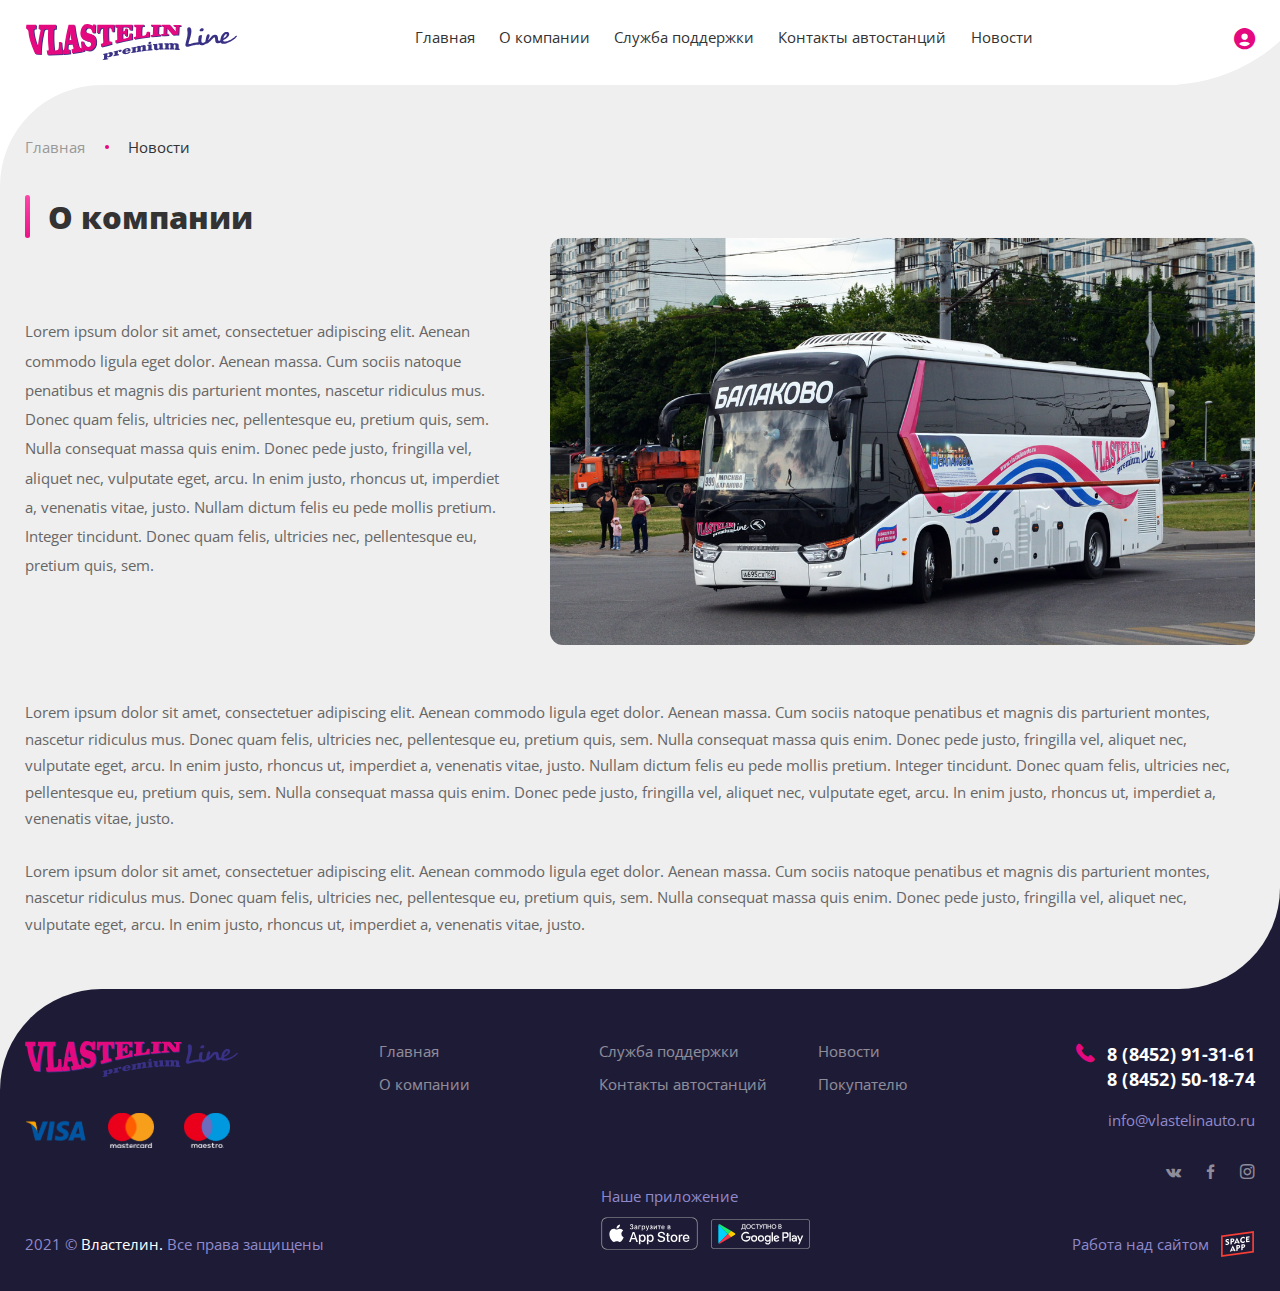
==== commit 54d6ead6: "rdggd" ====
--- a/about.html
+++ b/about.html
@@ -35,12 +35,11 @@
                     <div class="title__line">
                         <div class="title">О компании
                         </div>
-                    </div>
+                </div>
                 <div class="infoPage__imgRow">
                     <div class="infoPage__sideSpan infoPage__sideSpan--left">Lorem ipsum dolor sit amet, consectetuer adipiscing elit. Aenean commodo ligula eget dolor. Aenean massa. Cum sociis natoque penatibus et magnis dis parturient montes, nascetur ridiculus mus. Donec quam felis, ultricies nec, pellentesque
                         eu, pretium quis, sem. Nulla consequat massa quis enim. Donec pede justo, fringilla vel, aliquet nec, vulputate eget, arcu. In enim justo, rhoncus ut, imperdiet a, venenatis vitae, justo. Nullam dictum felis eu pede mollis pretium.
-                        Integer tincidunt. Donec quam felis, ultricies nec, pellentesque eu, pretium quis, sem. 
-                    </div>
+                        Integer tincidunt. Donec quam felis, ultricies nec, pellentesque eu, pretium quis, sem. </div>
                     <img src="./img/picture/infoPage.png" alt="">
                 </div>
                 <div class="infoPage__Span">Lorem ipsum dolor sit amet, consectetuer adipiscing elit. Aenean commodo ligula eget dolor. Aenean massa. Cum sociis natoque penatibus et magnis dis parturient montes, nascetur ridiculus mus. Donec quam felis, ultricies nec, pellentesque
--- a/css/style.css
+++ b/css/style.css
@@ -1,6714 +1 @@
-<<<<<<< HEAD
-=======
-<<<<<<< HEAD
-@import url("https://fonts.googleapis.com/css2?family=Open+Sans:wght@400;600;700;800&display=swap");@font-face{font-family:'icomoon';src:url("./../fonts/icomoon.eot?vy6w4e");src:url("./../fonts/icomoon.eot?vy6w4e#iefix") format("embedded-opentype"),url("./../fonts/icomoon.ttf?vy6w4e") format("truetype"),url("./../fonts/icomoon.woff?vy6w4e") format("woff"),url("./../fonts/icomoon.svg?vy6w4e#icomoon") format("svg");font-weight:normal;font-style:normal;font-display:block}.none{display:none}[class^="icon-"],[class*=" icon-"]{font-family:'icomoon' !important;speak:never;font-style:normal;font-weight:normal;font-variant:normal;text-transform:none;line-height:2;-webkit-font-smoothing:antialiased;-moz-osx-font-smoothing:grayscale}.icon-map_point:before{content:"\e910";color:#393185}.icon-2524085714304 .path1:before{content:"\e90b";color:#f43e36}.icon-2524085714304 .path2:before{content:"\e90d";margin-left:-1.2666015625em;color:#fff}.icon-2524085714304 .path3:before{content:"\e90e";margin-left:-1.2666015625em;color:#fff}.icon-facebook:before{content:"\e917";color:#fff}.icon-vk:before{content:"\e90f";color:#fff}.icon-inst:before{content:"\e916";color:#fff}.icon-we:before{content:"\e911";color:#e5097f}.icon--14:before{content:"\e913";color:#fff}.icon--25:before{content:"\e914";color:#ccc}.icon--32:before{content:"\e915";color:#ccc}.icon-Vector1:before{content:"\e90a";color:#ccc}.icon-Group-59 .path1:before{content:"\e902";color:#393185}.icon-Group-59 .path2:before{content:"\e903";margin-left:-1.1025390625em;color:#e5097f}.icon-Group-60 .path1:before{content:"\e904";color:#393185}.icon-Group-60 .path2:before{content:"\e905";margin-left:-1em;color:#e5097f}.icon-Group-68 .path1:before{content:"\e906";color:#393185}.icon-Group-68 .path2:before{content:"\e907";margin-left:-1.25em;color:#e5097f}.icon-Group-69 .path1:before{content:"\e908";color:#393185}.icon-Group-69 .path2:before{content:"\e909";margin-left:-0.6591796875em;color:#e5097f}.icon-Union:before{content:"\e900";color:#393185}.icon-Vector:before{content:"\e901";color:#ccc}.icon--147:before{content:"\e90c";color:#fff}.icon--147:before{content:"\e90c";color:#fff;line-height:2}.icon--147--pink:before{content:"\e90c";color:#e5097f;line-height:2}.icon--76:before{content:"\e912";color:#e5097f;line-height:2}*{-webkit-box-sizing:border-box;box-sizing:border-box;margin:0}a{text-decoration:none;color:#333333}ul{list-style-type:none;padding-left:0}input{outline:none;border:none;background:none;resize:none}body{background-color:#ffffff;color:#333333;font-family:"Open Sans";font-size:14px;font-weight:normal;font-style:normal;line-height:normal}@media (min-width: 992px){body{font-size:calc( .00216 * 100vw + 11.86207px)}}@media (min-width: 1920px){body{font-size:16px}}input[type="date"]::-webkit-inner-spin-button,input[type="date"]::-webkit-calendar-picker-indicator{display:none;-webkit-appearance:none}.overflow{height:100vh;min-height:100vh;overflow:hidden}.menu__burger{height:24px;width:24px;position:relative;z-index:11;cursor:pointer}.menu__burger-icon{width:100%;height:4px;background-color:#ffffff;border-radius:2px;position:absolute;-webkit-transform:rotate(0deg);transform:rotate(0deg);-webkit-transition:.3s ease-in-out;transition:.3s ease-in-out}.menu__burger-icon::before{content:" ";position:absolute;top:8px;height:4px;width:100%;border-radius:2px;background-color:#ffffff;-webkit-transition:.3s ease-in-out;transition:.3s ease-in-out}.menu__burger-icon::after{content:" ";position:absolute;top:16px;height:4px;border-radius:2px;width:100%;background-color:#ffffff;-webkit-transition:.3s ease-in-out;transition:.3s ease-in-out}.menu--open .menu__burger-icon{-webkit-transform:rotate(45deg);transform:rotate(45deg);top:4px}.menu--open .menu__burger-icon::before{-webkit-transform:rotate(0);transform:rotate(0);top:0}.menu--open .menu__burger-icon::after{-webkit-transform:rotate(90deg);transform:rotate(90deg);top:0}.menu__list{opacity:0;z-index:10;width:100%;height:100%;position:fixed;background:rgba(71,66,83,0.9);display:-webkit-box;display:-ms-flexbox;display:flex;top:-100%;left:0;-webkit-box-pack:center;-ms-flex-pack:center;justify-content:center;-webkit-box-align:center;-ms-flex-align:center;align-items:center;list-style-type:none;list-style-image:none;-webkit-transition:all .6s ease-in-out;transition:all .6s ease-in-out;overflow:hidden}.menu__list>li{display:-webkit-box;display:-ms-flexbox;display:flex;-webkit-box-align:center;-ms-flex-align:center;align-items:center;-webkit-box-pack:center;-ms-flex-pack:center;justify-content:center}.menu__list a{text-align:center}.menu__list-link{display:inline-block;font-family:Montserrat;font-weight:bold;font-size:32px;color:#ffffff;margin-top:30px;padding-bottom:10px;border-bottom:3px solid #00000000;-webkit-transition:color .3s ease-in-out;transition:color .3s ease-in-out;position:relative}.menu__list-link::after{content:" ";position:absolute;-webkit-transform:scaleX(0);transform:scaleX(0);border-bottom:3px solid #e5097f;width:100%;bottom:0;left:0;-webkit-transition:-webkit-transform .3s ease-in-out;transition:-webkit-transform .3s ease-in-out;transition:transform .3s ease-in-out;transition:transform .3s ease-in-out, -webkit-transform .3s ease-in-out}.menu__list-link:hover{color:#e5097f}.menu__list-link:hover::after{-webkit-transform:scaleX(1);transform:scaleX(1)}.menu--open .menu__list{opacity:1;top:0}.text--lightBlue{font-size:16px;color:#908acb}.text--white{font-size:1rem;line-height:1.375rem;color:#fff}.tickets{background-color:#EFEFEF}.tickets__substrate{background-image:-webkit-gradient(linear, left top, left bottom, color-stop(50%, #fff), color-stop(50%, #1E1B36));background-image:linear-gradient(to bottom, #fff 50%, #1E1B36 50%)}.tickets__wrapper{background-image:url("./../img/picture/background.svg");background-position:100%;background-position-y:100%;background-repeat:no-repeat;background-size:cover;color:#333}@media screen and (min-width: 992px){.tickets__wrapper{padding-top:2.08333vw}}@media screen and (min-width: 992px){.tickets__wrapper{padding-bottom:2.08333vw}}@media screen and (min-width: 992px){.tickets__wrapper{padding-left:0vw}}@media screen and (min-width: 992px){.tickets__wrapper{padding-right:0vw}}.tickets__content{background-color:#EFEFEF}@media screen and (min-width: 992px){.tickets__content{border-top-left-radius:13.54167vw}}@media screen and (min-width: 992px){.tickets__content{border-bottom-right-radius:13.54167vw}}@media screen and (min-width: 992px){.tickets__content{border-bottom-left-radius:auto}}@media screen and (min-width: 992px){.tickets__content{border-top-right-radius:auto}}@media screen and (min-width: 992px){.tickets__content{padding-top:4.16667vw}}@media screen and (min-width: 992px){.tickets__content{padding-bottom:8.85417vw}}@media screen and (min-width: 992px){.tickets__content{padding-left:0vw}}@media screen and (min-width: 992px){.tickets__content{padding-right:0vw}}@media screen and (min-width: 992px){.tickets__sort{padding-top:2.60417vw}}@media screen and (min-width: 992px){.tickets__sort{padding-bottom:1.5625vw}}@media screen and (min-width: 992px){.tickets__sort{padding-left:auto}}@media screen and (min-width: 992px){.tickets__sort{padding-right:auto}}.tickets__card{-webkit-box-pack:justify;-ms-flex-pack:justify;justify-content:space-between;display:-webkit-box;display:-ms-flexbox;display:flex;-ms-flex-wrap:nowrap;flex-wrap:nowrap;width:100%;background-color:#fff;-webkit-box-shadow:0px 20px 40px rgba(0,0,0,0.05);box-shadow:0px 20px 40px rgba(0,0,0,0.05)}@media screen and (min-width: 992px){.tickets__card{margin-top:.52083vw}}@media screen and (min-width: 992px){.tickets__card{padding:1.5625vw}}@media screen and (min-width: 992px){.tickets__card{border-radius:1.5625vw}}.tickets__card:hover{-webkit-box-shadow:0px 25px 80px rgba(0,0,0,0.1);box-shadow:0px 25px 80px rgba(0,0,0,0.1)}.tickets__date{font-size:20px;line-height:32px;color:#666}.tickets__time{font-weight:800;font-size:32px;color:#393185}@media screen and (min-width: 992px){.tickets__time{margin-top:.52083vw}}.tickets__destination{margin-top:20px;width:200px;font-size:14px;line-height:21px;color:#999}.tickets__title{text-align:left;width:177px;font-size:14px;line-height:21px;color:#999}.tickets__price{display:-webkit-box;display:-ms-flexbox;display:flex;-webkit-box-orient:vertical;-webkit-box-direction:normal;-ms-flex-direction:column;flex-direction:column}.tickets__priceText{font-size:14px;line-height:21px;color:#999}.tickets__Movetime{font-size:14px;line-height:21px;color:#999;display:-webkit-box;display:-ms-flexbox;display:flex;-webkit-box-orient:vertical;-webkit-box-direction:normal;-ms-flex-direction:column;flex-direction:column}.tickets__priceNum{font-size:20px;line-height:32px;color:#393185;font-weight:700}.tickets__timeNum{font-weight:700;font-size:16px;line-height:32px;color:#333}.tickets__buy{display:-webkit-box;display:-ms-flexbox;display:flex;-webkit-box-orient:vertical;-webkit-box-direction:normal;-ms-flex-direction:column;flex-direction:column;-webkit-box-pack:justify;-ms-flex-pack:justify;justify-content:space-between;font-weight:700;font-size:20px;text-align:center;color:#f4f4f4}.tickets__buyButton{color:#fff;-ms-flex-line-pack:center;align-content:center;display:-webkit-box;display:-ms-flexbox;display:flex;-webkit-box-pack:center;-ms-flex-pack:center;justify-content:center;-webkit-box-align:center;-ms-flex-align:center;align-items:center;border-radius:18px;width:215px;height:60px;background:-webkit-gradient(linear, left top, left bottom, from(#ff45a9), color-stop(99.99%, #eb1487), to(#fd2498));background:linear-gradient(#ff45a9 0%, #eb1487 99.99%, #fd2498 100%)}.tickets__from{width:-webkit-fit-content;width:-moz-fit-content;width:fit-content}.tickets__to{width:-webkit-fit-content;width:-moz-fit-content;width:fit-content}.tickets__total{display:-webkit-box;display:-ms-flexbox;display:flex;-webkit-box-orient:vertical;-webkit-box-direction:normal;-ms-flex-direction:column;flex-direction:column;-webkit-box-pack:justify;-ms-flex-pack:justify;justify-content:space-between}.breadCrumbs{display:-webkit-box;display:-ms-flexbox;display:flex;font-size:14px;margin-bottom:20px;color:#333;-webkit-box-align:center;-ms-flex-align:center;align-items:center}@media (min-width: 992px){.breadCrumbs{font-size:calc( .00216 * 100vw + 11.86207px)}}@media (min-width: 1920px){.breadCrumbs{font-size:16px}}@media (min-width: 992px){.breadCrumbs{margin-bottom:calc( .06466 * 100vw + -44.13793px)}}@media (min-width: 1920px){.breadCrumbs{margin-bottom:80px}}.path{color:#999}.crumb{background-color:#e5097f;display:block;margin-left:15px;margin-right:15px;width:3px;height:3px;display:block;border-radius:50%}@media (min-width: 992px){.crumb{margin-left:calc( .01616 * 100vw + -1.03448px)}}@media (min-width: 1920px){.crumb{margin-left:30px}}@media (min-width: 992px){.crumb{margin-right:calc( .01616 * 100vw + -1.03448px)}}@media (min-width: 1920px){.crumb{margin-right:30px}}@media (min-width: 992px){.crumb{width:calc( .00323 * 100vw + -.2069px)}}@media (min-width: 1920px){.crumb{width:6px}}@media (min-width: 992px){.crumb{height:calc( .00323 * 100vw + -.2069px)}}@media (min-width: 1920px){.crumb{height:6px}}.header{background-color:#ffffff;background-image:url("./../img/picture/background.svg");background-position:right;background-repeat:no-repeat;background-size:contain}.header--home{background-image:url("./../img/banner.png");border-bottom-left-radius:0px;padding-bottom:50px;background-position:center;background-size:cover}@media (min-width: 992px){.header--home{border-bottom-left-radius:calc( .28017 * 100vw + -277.93103px)}}@media (min-width: 1920px){.header--home{border-bottom-left-radius:260px}}@media (min-width: 992px){.header--home{padding-bottom:calc( .18858 * 100vw + -137.06897px)}}@media (min-width: 1920px){.header--home{padding-bottom:225px}}.header__navigation{width:100%;-webkit-box-pack:justify;-ms-flex-pack:justify;justify-content:space-between;display:-webkit-box;display:-ms-flexbox;display:flex;-webkit-box-align:center;-ms-flex-align:center;align-items:center;padding-top:15px;padding-bottom:15px}@media (min-width: 992px){.header__navigation{padding-top:calc( .02694 * 100vw + -11.72414px)}}@media (min-width: 1920px){.header__navigation{padding-top:40px}}@media (min-width: 992px){.header__navigation{padding-bottom:calc( .01616 * 100vw + -1.03448px)}}@media (min-width: 1920px){.header__navigation{padding-bottom:30px}}.header__navigation-logo img{width:180px;height:30px;-o-object-fit:contain;object-fit:contain}@media (min-width: 992px){.header__navigation-logo img{width:calc( .11315 * 100vw + 67.75862px)}}@media (min-width: 1920px){.header__navigation-logo img{width:285px}}@media (min-width: 992px){.header__navigation-logo img{height:calc( .02047 * 100vw + 9.68966px)}}@media (min-width: 1920px){.header__navigation-logo img{height:49px}}.header__navigation-list{position:relative;display:-webkit-box;display:-ms-flexbox;display:flex}.header__navigation-list li{margin-right:15px;position:relative;display:-webkit-box;display:-ms-flexbox;display:flex;-webkit-box-pack:center;-ms-flex-pack:center;justify-content:center;padding-bottom:10px}@media (min-width: 992px){.header__navigation-list li{margin-right:calc( .03233 * 100vw + -17.06897px)}}@media (min-width: 1920px){.header__navigation-list li{margin-right:45px}}@media (min-width: 992px){.header__navigation-list li{padding-bottom:calc( .01078 * 100vw + -.68966px)}}@media (min-width: 1920px){.header__navigation-list li{padding-bottom:20px}}.header__navigation-list li::after{content:"";width:0;outline:1px solid transparent;display:block;position:absolute;-webkit-transition:all 0.3s ease-in-out;transition:all 0.3s ease-in-out;height:2px;bottom:0;border-radius:2px;background-color:#e5097f}@media (min-width: 992px){.header__navigation-list li::after{height:calc( .00216 * 100vw + -.13793px)}}@media (min-width: 1920px){.header__navigation-list li::after{height:4px}}.header__navigation-list li:hover::after{width:70%}.header__navigation-cabinet span{position:relative;top:-3px;font-size:20px}@media (min-width: 992px){.header__navigation-cabinet span{top:calc( -.00539 * 100vw + 2.34483px)}}@media (min-width: 1920px){.header__navigation-cabinet span{top:-8px}}@media (min-width: 992px){.header__navigation-cabinet span{font-size:calc( .00431 * 100vw + 15.72414px)}}@media (min-width: 1920px){.header__navigation-cabinet span{font-size:24px}}.header__navigation-cabinet span::before{-webkit-transition:0.3s;transition:0.3s;color:#e5097f}.header__navigation-cabinet span:hover::before{color:#bd0065}.header__navigation-cabinet--home span::before{color:#ffffff}.header__navigation-cabinet--home span:hover::before{color:#e5097f}.header__navigation-link{font-size:14px}@media (min-width: 992px){.header__navigation-link{font-size:calc( .00216 * 100vw + 11.86207px)}}@media (min-width: 1920px){.header__navigation-link{font-size:16px}}.header__navigation-link--colorWhite{color:#fff}.header__navigation--black a{color:#333}.header__title{font-size:32px;width:375px;color:#fff;font-weight:800}@media (min-width: 992px){.header__title{font-size:calc( .05603 * 100vw + -23.58621px)}}@media (min-width: 1920px){.header__title{font-size:84px}}@media (min-width: 992px){.header__title{width:calc( .55172 * 100vw + -172.31034px)}}@media (min-width: 1920px){.header__title{width:887px}}.header__subtitle{margin-top:10px;width:590px;font-size:16px;line-height:28px;color:#fff}@media (min-width: 992px){.header__subtitle{margin-top:calc( .01078 * 100vw + -.68966px)}}@media (min-width: 1920px){.header__subtitle{margin-top:20px}}@media (min-width: 992px){.header__subtitle{width:calc( .30711 * 100vw + 285.34483px)}}@media (min-width: 1920px){.header__subtitle{width:875px}}@media (min-width: 992px){.header__subtitle{font-size:calc( .00216 * 100vw + 13.86207px)}}@media (min-width: 1920px){.header__subtitle{font-size:18px}}@media (min-width: 992px){.header__subtitle{line-height:calc( .00862 * 100vw + 19.44828px)}}@media (min-width: 1920px){.header__subtitle{line-height:36px}}.header__headline{margin-top:30px;position:relative;padding-left:20px}@media (min-width: 992px){.header__headline{margin-top:calc( .1778 * 100vw + -146.37931px)}}@media (min-width: 1920px){.header__headline{margin-top:195px}}@media (min-width: 992px){.header__headline{padding-left:calc( .03233 * 100vw + -12.06897px)}}@media (min-width: 1920px){.header__headline{padding-left:50px}}.header__headline::before{content:"";left:0px;width:6px;height:100%;border-radius:3px;background:-webkit-gradient(linear, left top, left bottom, from(#ff45a9), color-stop(99.99%, #eb1487), to(#fd2498));background:linear-gradient(#ff45a9 0%, #eb1487 99.99%, #fd2498 100%);position:absolute}@media (min-width: 992px){.header__headline::before{width:calc( .00647 * 100vw + -.41379px)}}@media (min-width: 1920px){.header__headline::before{width:12px}}@media (min-width: 992px){.header__headline::before{border-radius:calc( .00323 * 100vw + -.2069px)}}@media (min-width: 1920px){.header__headline::before{border-radius:6px}}.header__buyTicket{position:relative}.header__ticket{-webkit-box-align:center;-ms-flex-align:center;align-items:center;margin-bottom:5px;padding-top:5px;padding-bottom:5px;margin-top:30px;border-radius:15px;width:100%;background:#fff;-webkit-box-shadow:0px 20px 40px rgba(0,0,0,0.1);box-shadow:0px 20px 40px rgba(0,0,0,0.1);display:-webkit-box;display:-ms-flexbox;display:flex;color:#999}@media (min-width: 992px){.header__ticket{padding-top:calc( .00539 * 100vw + -.34483px)}}@media (min-width: 1920px){.header__ticket{padding-top:10px}}@media (min-width: 992px){.header__ticket{padding-bottom:calc( .00539 * 100vw + -.34483px)}}@media (min-width: 1920px){.header__ticket{padding-bottom:10px}}@media (min-width: 992px){.header__ticket{margin-top:calc( .03233 * 100vw + -2.06897px)}}@media (min-width: 1920px){.header__ticket{margin-top:60px}}@media (min-width: 992px){.header__ticket{border-radius:calc( .01616 * 100vw + -1.03448px)}}@media (min-width: 1920px){.header__ticket{border-radius:30px}}.header__tomorrow{display:-webkit-box;display:-ms-flexbox;display:flex;position:absolute;right:27%}.header__tomorrow-text{font-size:12px;font-weight:600;color:#fff;padding-bottom:5px;cursor:pointer;border-bottom:2px dotted transparent;margin-right:15px}@media (min-width: 992px){.header__tomorrow-text{font-size:calc( .00216 * 100vw + 9.86207px)}}@media (min-width: 1920px){.header__tomorrow-text{font-size:14px}}@media (min-width: 992px){.header__tomorrow-text{margin-right:calc( .01616 * 100vw + -1.03448px)}}@media (min-width: 1920px){.header__tomorrow-text{margin-right:30px}}.header__tomorrow-text:hover{border-bottom:2px dotted #908acb}.header__tomorrow-text--colorBlue{color:#393185}.header__from{font-size:12px;padding-left:15px;padding-right:5px;width:100%;display:-webkit-box;display:-ms-flexbox;display:flex;-webkit-box-pack:justify;-ms-flex-pack:justify;justify-content:space-between;-webkit-box-align:center;-ms-flex-align:center;align-items:center}@media (min-width: 992px){.header__from{font-size:calc( .00216 * 100vw + 9.86207px)}}@media (min-width: 1920px){.header__from{font-size:14px}}@media (min-width: 992px){.header__from{padding-left:calc( .01616 * 100vw + -1.03448px)}}@media (min-width: 1920px){.header__from{padding-left:30px}}@media (min-width: 992px){.header__from{padding-right:calc( .00539 * 100vw + -.34483px)}}@media (min-width: 1920px){.header__from{padding-right:10px}}.header__fromInputBlock{margin-left:15px;width:100%}@media (min-width: 992px){.header__fromInputBlock{margin-left:calc( .01078 * 100vw + 4.31034px)}}@media (min-width: 1920px){.header__fromInputBlock{margin-left:25px}}.header__fromInputBlock .selectize-input,.header__fromInputBlock .selectize-dropdown,.header__fromInputBlock .selectize-input input{font-size:18px;margin-top:3px;padding:0;font-weight:600;border:none;-webkit-box-shadow:none;box-shadow:none;border-radius:none;line-height:normal}@media (min-width: 992px){.header__fromInputBlock .selectize-input,.header__fromInputBlock .selectize-dropdown,.header__fromInputBlock .selectize-input input{font-size:calc( .00216 * 100vw + 15.86207px)}}@media (min-width: 1920px){.header__fromInputBlock .selectize-input,.header__fromInputBlock .selectize-dropdown,.header__fromInputBlock .selectize-input input{font-size:20px}}@media (min-width: 992px){.header__fromInputBlock .selectize-input,.header__fromInputBlock .selectize-dropdown,.header__fromInputBlock .selectize-input input{margin-top:calc( .00323 * 100vw + -.2069px)}}@media (min-width: 1920px){.header__fromInputBlock .selectize-input,.header__fromInputBlock .selectize-dropdown,.header__fromInputBlock .selectize-input input{margin-top:6px}}.header__fromInputBlock .selectize-input.focus{-webkit-box-shadow:none;box-shadow:none}.header__fromInputBlock .selectize-control{width:100%}.header__fromInputBlock .selectize-control.single .selectize-input:after{content:none}.header__fromInputWrapper{display:-webkit-box;display:-ms-flexbox;display:flex;-webkit-box-align:center;-ms-flex-align:center;align-items:center;width:20%}.header__from span{font-size:20px}@media (min-width: 992px){.header__from span{font-size:calc( .00539 * 100vw + 14.65517px)}}@media (min-width: 1920px){.header__from span{font-size:25px}}.header__date{border-left:1px solid #DDDDDD;padding-left:15px;width:25%}@media (min-width: 992px){.header__date{padding-left:calc( .01616 * 100vw + -1.03448px)}}@media (min-width: 1920px){.header__date{padding-left:30px}}.header__dateInputWrapper{display:-webkit-box;display:-ms-flexbox;display:flex}.header__dateInputWrapper span{font-size:20px}@media (min-width: 992px){.header__dateInputWrapper span{font-size:calc( .00431 * 100vw + 15.72414px)}}@media (min-width: 1920px){.header__dateInputWrapper span{font-size:24px}}.header__dateInput{width:100%;color:#666666;font-family:"Open Sans";font-size:18px;font-weight:600}@media (min-width: 992px){.header__dateInput{font-size:calc( .00216 * 100vw + 15.86207px)}}@media (min-width: 1920px){.header__dateInput{font-size:20px}}.header__dateInput::-webkit-input-placeholder{color:#666}.header__dateInput:-ms-input-placeholder{color:#666}.header__dateInput::-ms-input-placeholder{color:#666}.header__dateInput::placeholder{color:#666}.header__dateInputBlock{margin-left:15px}@media (min-width: 992px){.header__dateInputBlock{margin-left:calc( .01078 * 100vw + 4.31034px)}}@media (min-width: 1920px){.header__dateInputBlock{margin-left:25px}}.header__where{width:25%;display:-webkit-box;display:-ms-flexbox;display:flex;-webkit-box-align:center;-ms-flex-align:center;align-items:center}.header__where img{width:25px;height:25px;margin-right:15px}@media (min-width: 992px){.header__where img{width:calc( .00539 * 100vw + 19.65517px)}}@media (min-width: 1920px){.header__where img{width:30px}}@media (min-width: 992px){.header__where img{height:calc( .00539 * 100vw + 19.65517px)}}@media (min-width: 1920px){.header__where img{height:30px}}@media (min-width: 992px){.header__where img{margin-right:calc( .01616 * 100vw + -1.03448px)}}@media (min-width: 1920px){.header__where img{margin-right:30px}}.header__whereInputWrapper{padding-left:15px;font-size:12px;border-left:1px solid #DDDDDD;display:-webkit-box;display:-ms-flexbox;display:flex;width:100%}@media (min-width: 992px){.header__whereInputWrapper{padding-left:calc( .01616 * 100vw + -1.03448px)}}@media (min-width: 1920px){.header__whereInputWrapper{padding-left:30px}}@media (min-width: 992px){.header__whereInputWrapper{font-size:calc( .00216 * 100vw + 9.86207px)}}@media (min-width: 1920px){.header__whereInputWrapper{font-size:14px}}.header__whereInputBlock{margin-left:15px;width:100%}@media (min-width: 992px){.header__whereInputBlock{margin-left:calc( .01078 * 100vw + 4.31034px)}}@media (min-width: 1920px){.header__whereInputBlock{margin-left:25px}}.header__whereInputBlock .selectize-input,.header__whereInputBlock .selectize-dropdown,.header__whereInputBlock .selectize-input input{font-size:18px;margin-top:3px;padding:0;font-weight:600;border:none;-webkit-box-shadow:none;box-shadow:none;border-radius:none;line-height:normal}@media (min-width: 992px){.header__whereInputBlock .selectize-input,.header__whereInputBlock .selectize-dropdown,.header__whereInputBlock .selectize-input input{font-size:calc( .00216 * 100vw + 15.86207px)}}@media (min-width: 1920px){.header__whereInputBlock .selectize-input,.header__whereInputBlock .selectize-dropdown,.header__whereInputBlock .selectize-input input{font-size:20px}}@media (min-width: 992px){.header__whereInputBlock .selectize-input,.header__whereInputBlock .selectize-dropdown,.header__whereInputBlock .selectize-input input{margin-top:calc( .00323 * 100vw + -.2069px)}}@media (min-width: 1920px){.header__whereInputBlock .selectize-input,.header__whereInputBlock .selectize-dropdown,.header__whereInputBlock .selectize-input input{margin-top:6px}}.header__whereInputBlock .selectize-input.focus{-webkit-box-shadow:none;box-shadow:none}.header__whereInputBlock .selectize-control{width:100%}.header__whereInputBlock .selectize-control.single .selectize-input:after{content:none}.header__where span{font-size:20px}@media (min-width: 992px){.header__where span{font-size:calc( .00539 * 100vw + 14.65517px)}}@media (min-width: 1920px){.header__where span{font-size:25px}}.button{text-align:center;width:150px;padding-top:14px;padding-bottom:13px;border-radius:15px;background-image:-webkit-gradient(linear, left top, left bottom, from(#ff45a9), color-stop(99.99%, #eb1487), to(#fd2498));background-image:linear-gradient(#ff45a9 0%, #eb1487 99.99%, #fd2498 100%);font-size:12px;background-size:100% 100%;color:#f4f4f4;font-weight:700;display:block;-webkit-transition:all .3s ease-in-out;transition:all .3s ease-in-out}@media (min-width: 992px){.button{width:calc( .1347 * 100vw + 16.37931px)}}@media (min-width: 1920px){.button{width:275px}}@media (min-width: 992px){.button{padding-top:calc( .01078 * 100vw + 3.31034px)}}@media (min-width: 1920px){.button{padding-top:24px}}@media (min-width: 992px){.button{padding-bottom:calc( .01078 * 100vw + 2.31034px)}}@media (min-width: 1920px){.button{padding-bottom:23px}}@media (min-width: 992px){.button{border-radius:calc( .01078 * 100vw + 4.31034px)}}@media (min-width: 1920px){.button{border-radius:25px}}@media (min-width: 992px){.button{font-size:calc( .00862 * 100vw + 3.44828px)}}@media (min-width: 1920px){.button{font-size:20px}}.button:hover{background-position:0 100%;background-size:100% 200%}.button--contact{width:180px;padding-top:10px;padding-bottom:10px;margin-top:20px}@media (min-width: 992px){.button--contact{width:calc( .1875 * 100vw + -6px)}}@media (min-width: 1920px){.button--contact{width:354px}}@media (min-width: 992px){.button--contact{padding-top:calc( .00862 * 100vw + 1.44828px)}}@media (min-width: 1920px){.button--contact{padding-top:18px}}@media (min-width: 992px){.button--contact{padding-bottom:calc( .00862 * 100vw + 1.44828px)}}@media (min-width: 1920px){.button--contact{padding-bottom:18px}}@media (min-width: 992px){.button--contact{margin-top:calc( .02155 * 100vw + -1.37931px)}}@media (min-width: 1920px){.button--contact{margin-top:40px}}.button--route{font-weight:normal;text-align:center;padding-top:10px;padding-bottom:10px;border-radius:15px;width:100%;background:-webkit-gradient(linear, left top, left bottom, from(#4f46a5), to(#393185));background:linear-gradient(#4f46a5 0%, #393185 100%)}@media (min-width: 992px){.button--route{padding-top:calc( .0097 * 100vw + .37931px)}}@media (min-width: 1920px){.button--route{padding-top:19px}}@media (min-width: 992px){.button--route{padding-bottom:calc( .0097 * 100vw + .37931px)}}@media (min-width: 1920px){.button--route{padding-bottom:19px}}@media (min-width: 992px){.button--route{border-radius:calc( .00323 * 100vw + 11.7931px)}}@media (min-width: 1920px){.button--route{border-radius:18px}}.title{font-size:24px;text-align:left;color:#333;font-weight:800}@media (min-width: 992px){.title{font-size:calc( .02586 * 100vw + -1.65517px)}}@media (min-width: 1920px){.title{font-size:48px}}.title__link{font-weight:600;font-size:18px;color:#fff}@media (min-width: 992px){.title__link{font-size:calc( .00431 * 100vw + 13.72414px)}}@media (min-width: 1920px){.title__link{font-size:22px}}.title__line{padding-left:15px;position:relative}@media (min-width: 992px){.title__line{padding-left:calc( .02694 * 100vw + -11.72414px)}}@media (min-width: 1920px){.title__line{padding-left:40px}}.title__line--flex{display:-webkit-box;display:-ms-flexbox;display:flex;-webkit-box-pack:justify;-ms-flex-pack:justify;justify-content:space-between;-webkit-box-align:end;-ms-flex-align:end;align-items:flex-end}.title__line a{-webkit-transition:0.3s;transition:0.3s;color:#fff}.title__line a:hover{color:#e5097f}.title__line a:hover img{-webkit-transform:translateX(15px);transform:translateX(15px)}.title__line img{margin-left:10px;-webkit-transition:0.3s;transition:0.3s}@media (min-width: 992px){.title__line img{margin-left:calc( .01078 * 100vw + -.68966px)}}@media (min-width: 1920px){.title__line img{margin-left:20px}}.title__line::before{content:"";width:4px;border-radius:2px;background:-webkit-gradient(linear, left top, left bottom, from(#ff45a9), color-stop(99.99%, #eb1487), to(#fd2498));background:linear-gradient(#ff45a9 0%, #eb1487 99.99%, #fd2498 100%);height:100%;position:absolute;left:0}@media (min-width: 992px){.title__line::before{width:calc( .00431 * 100vw + -.27586px)}}@media (min-width: 1920px){.title__line::before{width:8px}}@media (min-width: 992px){.title__line::before{border-radius:calc( .00216 * 100vw + -.13793px)}}@media (min-width: 1920px){.title__line::before{border-radius:4px}}.title--widthMin{width:180px}@media (min-width: 992px){.title--widthMin{width:calc( .19397 * 100vw + -12.41379px)}}@media (min-width: 1920px){.title--widthMin{width:360px}}.title--widthMax{width:250px}@media (min-width: 992px){.title--widthMax{width:calc( .2694 * 100vw + -17.24138px)}}@media (min-width: 1920px){.title--widthMax{width:500px}}.title--colorWhite{color:#fff}.title--colorBlue{color:#393185}.title--small{font-size:20px}@media (min-width: 992px){.title--small{font-size:calc( .01293 * 100vw + 7.17241px)}}@media (min-width: 1920px){.title--small{font-size:32px}}.subtitle{font-size:14px;color:#999;margin-top:10px}@media (min-width: 992px){.subtitle{font-size:calc( .00216 * 100vw + 11.86207px)}}@media (min-width: 1920px){.subtitle{font-size:16px}}@media (min-width: 992px){.subtitle{margin-top:calc( .01078 * 100vw + -.68966px)}}@media (min-width: 1920px){.subtitle{margin-top:20px}}.subtitle--marginLeft{margin-left:10px;line-height:28px}@media (min-width: 992px){.subtitle--marginLeft{margin-left:calc( .03233 * 100vw + -22.06897px)}}@media (min-width: 1920px){.subtitle--marginLeft{margin-left:40px}}@media (min-width: 992px){.subtitle--marginLeft{line-height:calc( .00431 * 100vw + 23.72414px)}}@media (min-width: 1920px){.subtitle--marginLeft{line-height:32px}}.advantages{background-color:#4F3D8E;width:100%;padding-right:0px}@media (min-width: 992px){.advantages{padding-right:calc( .10776 * 100vw + -106.89655px)}}@media (min-width: 1920px){.advantages{padding-right:100px}}.advantages__content{padding-top:30px;padding-bottom:30px;width:100%;background-color:#fff;border-top-right-radius:0px;border-bottom-right-radius:0px}@media (min-width: 992px){.advantages__content{padding-top:calc( .07543 * 100vw + -44.82759px)}}@media (min-width: 1920px){.advantages__content{padding-top:100px}}@media (min-width: 992px){.advantages__content{padding-bottom:calc( .07543 * 100vw + -44.82759px)}}@media (min-width: 1920px){.advantages__content{padding-bottom:100px}}@media (min-width: 992px){.advantages__content{border-top-right-radius:calc( .28017 * 100vw + -277.93103px)}}@media (min-width: 1920px){.advantages__content{border-top-right-radius:260px}}@media (min-width: 992px){.advantages__content{border-bottom-right-radius:calc( .28017 * 100vw + -277.93103px)}}@media (min-width: 1920px){.advantages__content{border-bottom-right-radius:260px}}.advantages__contentOffset{padding-left:0px}@media (min-width: 992px){.advantages__contentOffset{padding-left:calc( .10776 * 100vw + -106.89655px)}}@media (min-width: 1920px){.advantages__contentOffset{padding-left:100px}}.advantages__points{display:-webkit-box;display:-ms-flexbox;display:flex;width:100%;-webkit-box-pack:justify;-ms-flex-pack:justify;justify-content:space-between;margin-top:20px}@media (min-width: 992px){.advantages__points{margin-top:calc( .06466 * 100vw + -44.13793px)}}@media (min-width: 1920px){.advantages__points{margin-top:80px}}.advantages__point{display:-webkit-box;display:-ms-flexbox;display:flex;width:24%;-webkit-box-align:center;-ms-flex-align:center;align-items:center;-webkit-box-orient:vertical;-webkit-box-direction:normal;-ms-flex-direction:column;flex-direction:column}.advantages__Img{display:-webkit-box;display:-ms-flexbox;display:flex;-webkit-box-align:center;-ms-flex-align:center;align-items:center;-webkit-box-pack:center;-ms-flex-pack:center;justify-content:center;border-radius:50%;background:#fff;width:85px;height:85px;-webkit-filter:drop-shadow(0px 20px 60px rgba(0,0,0,0.05));filter:drop-shadow(0px 20px 60px rgba(0,0,0,0.05))}@media (min-width: 992px){.advantages__Img{width:calc( .09159 * 100vw + -5.86207px)}}@media (min-width: 1920px){.advantages__Img{width:170px}}@media (min-width: 992px){.advantages__Img{height:calc( .09159 * 100vw + -5.86207px)}}@media (min-width: 1920px){.advantages__Img{height:170px}}.advantages__Img-icon{width:30px;height:30px}@media (min-width: 992px){.advantages__Img-icon{width:calc( .03664 * 100vw + -6.34483px)}}@media (min-width: 1920px){.advantages__Img-icon{width:64px}}@media (min-width: 992px){.advantages__Img-icon{height:calc( .03664 * 100vw + -6.34483px)}}@media (min-width: 1920px){.advantages__Img-icon{height:64px}}.advantages__pointTitle{margin-top:15px;font-size:18px;text-align:center;font-weight:700}@media (min-width: 992px){.advantages__pointTitle{margin-top:calc( .01616 * 100vw + -1.03448px)}}@media (min-width: 1920px){.advantages__pointTitle{margin-top:30px}}@media (min-width: 992px){.advantages__pointTitle{font-size:calc( .00216 * 100vw + 15.86207px)}}@media (min-width: 1920px){.advantages__pointTitle{font-size:20px}}.advantages__pointText{font-size:14px;line-height:22px;margin-top:10px;text-align:center;color:#666}@media (min-width: 992px){.advantages__pointText{font-size:calc( .00216 * 100vw + 11.86207px)}}@media (min-width: 1920px){.advantages__pointText{font-size:16px}}@media (min-width: 992px){.advantages__pointText{line-height:calc( .00647 * 100vw + 15.58621px)}}@media (min-width: 1920px){.advantages__pointText{line-height:28px}}@media (min-width: 992px){.advantages__pointText{margin-top:calc( .01078 * 100vw + -.68966px)}}@media (min-width: 1920px){.advantages__pointText{margin-top:20px}}.popDirections{background-color:#fff;width:100%;background-image:-webkit-gradient(linear, left top, left bottom, color-stop(50%, #fff), to(#efefef));background-image:linear-gradient(to bottom, #fff 50%, #efefef 100%)}.popDirections__content{padding-top:30px;padding-bottom:30px;border-top-left-radius:0px;border-bottom-right-radius:0px;width:100%;background-color:#4F3D8E}@media (min-width: 992px){.popDirections__content{padding-top:calc( .07543 * 100vw + -44.82759px)}}@media (min-width: 1920px){.popDirections__content{padding-top:100px}}@media (min-width: 992px){.popDirections__content{padding-bottom:calc( .07543 * 100vw + -44.82759px)}}@media (min-width: 1920px){.popDirections__content{padding-bottom:100px}}@media (min-width: 992px){.popDirections__content{border-top-left-radius:calc( .28017 * 100vw + -277.93103px)}}@media (min-width: 1920px){.popDirections__content{border-top-left-radius:260px}}@media (min-width: 992px){.popDirections__content{border-bottom-right-radius:calc( .28017 * 100vw + -277.93103px)}}@media (min-width: 1920px){.popDirections__content{border-bottom-right-radius:260px}}.popDirections__cards{margin-top:20px;display:-webkit-box;display:-ms-flexbox;display:flex;-ms-flex-wrap:wrap;flex-wrap:wrap}@media (min-width: 992px){.popDirections__cards{margin-top:calc( .02155 * 100vw + -1.37931px)}}@media (min-width: 1920px){.popDirections__cards{margin-top:40px}}.popDirections__card{background-color:#fff;width:31.7%;-webkit-transition:all 0.3s ease-in-out;transition:all 0.3s ease-in-out;border-radius:15px;padding:10px;padding-bottom:15px;margin-right:20px;margin-top:20px;position:relative;top:0}@media (min-width: 992px){.popDirections__card{border-radius:calc( .01616 * 100vw + -1.03448px)}}@media (min-width: 1920px){.popDirections__card{border-radius:30px}}@media (min-width: 992px){.popDirections__card{padding-bottom:calc( .01616 * 100vw + -1.03448px)}}@media (min-width: 1920px){.popDirections__card{padding-bottom:30px}}@media (min-width: 992px){.popDirections__card{margin-right:calc( .01078 * 100vw + 9.31034px)}}@media (min-width: 1920px){.popDirections__card{margin-right:30px}}@media (min-width: 992px){.popDirections__card{margin-top:calc( .02155 * 100vw + -1.37931px)}}@media (min-width: 1920px){.popDirections__card{margin-top:40px}}.popDirections__card-img{width:100%;height:170px;border-radius:10px;-o-object-fit:cover;object-fit:cover}@media (min-width: 992px){.popDirections__card-img{height:calc( .05388 * 100vw + 116.55172px)}}@media (min-width: 1920px){.popDirections__card-img{height:220px}}@media (min-width: 992px){.popDirections__card-img{border-radius:calc( .01078 * 100vw + -.68966px)}}@media (min-width: 1920px){.popDirections__card-img{border-radius:20px}}.popDirections__card:nth-child(3n){margin-right:0}.popDirections__card:hover{top:-20px}.popDirections__card:hover .goButton{width:100px;border-radius:15px;height:45px;background:-webkit-gradient(linear, left top, left bottom, from(#ff45a9), color-stop(99.99%, #eb1487), to(#fd2498));background:linear-gradient(#ff45a9 0%, #eb1487 99.99%, #fd2498 100%)}@media (min-width: 992px){.popDirections__card:hover .goButton{width:calc( .05388 * 100vw + 46.55172px)}}@media (min-width: 1920px){.popDirections__card:hover .goButton{width:150px}}@media (min-width: 992px){.popDirections__card:hover .goButton{border-radius:calc( .00323 * 100vw + 11.7931px)}}@media (min-width: 1920px){.popDirections__card:hover .goButton{border-radius:18px}}.popDirections__card:hover .goButton img{-webkit-transform:rotate(180deg);transform:rotate(180deg);opacity:0}.popDirections__card:hover .goButton:after{opacity:1;left:50%;-webkit-transform:translateX(-50%);transform:translateX(-50%)}.popDirections__card:hover .popDirections__PriceNum{color:#E5097F}.popDirections__card:hover .popDirections__Way{color:#393185}.popDirections__Way{padding-top:15px;padding-left:10px;font-size:20px}@media (min-width: 992px){.popDirections__Way{padding-top:calc( .01616 * 100vw + -1.03448px)}}@media (min-width: 1920px){.popDirections__Way{padding-top:30px}}@media (min-width: 992px){.popDirections__Way{padding-left:calc( .01078 * 100vw + -.68966px)}}@media (min-width: 1920px){.popDirections__Way{padding-left:20px}}@media (min-width: 992px){.popDirections__Way{font-size:calc( .00431 * 100vw + 15.72414px)}}@media (min-width: 1920px){.popDirections__Way{font-size:24px}}.popDirections__PriceText{font-size:14px;color:#999999}@media (min-width: 992px){.popDirections__PriceText{font-size:calc( .00216 * 100vw + 11.86207px)}}@media (min-width: 1920px){.popDirections__PriceText{font-size:16px}}.popDirections__PriceNum{margin-top:5px;font-size:20px;font-weight:700;color:#393185}@media (min-width: 992px){.popDirections__PriceNum{margin-top:calc( .00539 * 100vw + -.34483px)}}@media (min-width: 1920px){.popDirections__PriceNum{margin-top:10px}}@media (min-width: 992px){.popDirections__PriceNum{font-size:calc( .00431 * 100vw + 15.72414px)}}@media (min-width: 1920px){.popDirections__PriceNum{font-size:24px}}.popDirections__discription{display:-webkit-box;display:-ms-flexbox;display:flex;-webkit-box-pack:justify;-ms-flex-pack:justify;justify-content:space-between;-webkit-box-align:end;-ms-flex-align:end;align-items:flex-end;padding-top:10px;padding-left:10px;padding-right:10px}@media (min-width: 992px){.popDirections__discription{padding-top:calc( .00539 * 100vw + 4.65517px)}}@media (min-width: 1920px){.popDirections__discription{padding-top:15px}}@media (min-width: 992px){.popDirections__discription{padding-left:calc( .01078 * 100vw + -.68966px)}}@media (min-width: 1920px){.popDirections__discription{padding-left:20px}}@media (min-width: 992px){.popDirections__discription{padding-right:calc( .01078 * 100vw + -.68966px)}}@media (min-width: 1920px){.popDirections__discription{padding-right:20px}}.goButton{width:45px;height:45px;border-radius:15px;background:-webkit-gradient(linear, left top, left bottom, from(#4f46a5), to(#393185));background:linear-gradient(#4f46a5 0%, #393185 100%);-webkit-transition:.5s;transition:.5s;display:-webkit-box;display:-ms-flexbox;display:flex;-webkit-box-align:center;-ms-flex-align:center;align-items:center;-webkit-box-pack:center;-ms-flex-pack:center;justify-content:center;overflow:hidden;position:relative}@media (min-width: 992px){.goButton{border-radius:calc( .00323 * 100vw + 11.7931px)}}@media (min-width: 1920px){.goButton{border-radius:18px}}.goButton:after{content:"Поехали!";position:absolute;-webkit-transition:0.3s;transition:0.3s;left:100%;color:#fff}.goButton img{width:6px;-webkit-transition:0.3s;transition:0.3s}.market{background-color:#4F3D8E;width:100%;padding-left:0px}@media (min-width: 992px){.market{padding-left:calc( .10776 * 100vw + -106.89655px)}}@media (min-width: 1920px){.market{padding-left:100px}}.market__content{padding-top:30px;padding-bottom:30px;width:100%;background:#efefef;border-top-left-radius:0px;border-bottom-left-radius:0px}@media (min-width: 992px){.market__content{padding-top:calc( .07543 * 100vw + -44.82759px)}}@media (min-width: 1920px){.market__content{padding-top:100px}}@media (min-width: 992px){.market__content{padding-bottom:calc( .07543 * 100vw + -44.82759px)}}@media (min-width: 1920px){.market__content{padding-bottom:100px}}@media (min-width: 992px){.market__content{border-top-left-radius:calc( .28017 * 100vw + -277.93103px)}}@media (min-width: 1920px){.market__content{border-top-left-radius:260px}}@media (min-width: 992px){.market__content{border-bottom-left-radius:calc( .28017 * 100vw + -277.93103px)}}@media (min-width: 1920px){.market__content{border-bottom-left-radius:260px}}.market__contentOffset{padding-right:0}@media (min-width: 992px){.market__contentOffset{padding-right:calc( .10776 * 100vw + -106.89655px)}}@media (min-width: 1920px){.market__contentOffset{padding-right:100px}}.market__text{margin-top:20px;margin-bottom:20px;font-size:16px;line-height:28px;color:#888}@media (min-width: 992px){.market__text{margin-top:calc( .02155 * 100vw + -1.37931px)}}@media (min-width: 1920px){.market__text{margin-top:40px}}@media (min-width: 992px){.market__text{margin-bottom:calc( .02155 * 100vw + -1.37931px)}}@media (min-width: 1920px){.market__text{margin-bottom:40px}}@media (min-width: 992px){.market__text{font-size:calc( .00216 * 100vw + 13.86207px)}}@media (min-width: 1920px){.market__text{font-size:18px}}@media (min-width: 992px){.market__text{line-height:calc( .00862 * 100vw + 19.44828px)}}@media (min-width: 1920px){.market__text{line-height:36px}}.market__discription{width:32%}.market__links a{margin-right:10px}.market__wrapper{display:-webkit-box;display:-ms-flexbox;display:flex;-webkit-box-pack:justify;-ms-flex-pack:justify;justify-content:space-between;-webkit-box-align:center;-ms-flex-align:center;align-items:center}.market__img{width:60%;height:400px;-o-object-fit:contain;object-fit:contain}@media (min-width: 992px){.market__img{height:calc( .29095 * 100vw + 111.37931px)}}@media (min-width: 1920px){.market__img{height:670px}}.infoPage__sideSpan{display:-webkit-box;display:-ms-flexbox;display:flex;width:100%;font-size:14px;line-height:28px;color:#666}.infoPage__sideSpan--left{margin-right:30px}@media (min-width: 992px){.infoPage__sideSpan--left{margin-right:calc( .03233 * 100vw + -2.06897px)}}@media (min-width: 1920px){.infoPage__sideSpan--left{margin-right:60px}}@media (min-width: 992px){.infoPage__sideSpan{font-size:calc( .00216 * 100vw + 11.86207px)}}@media (min-width: 1920px){.infoPage__sideSpan{font-size:16px}}@media (min-width: 992px){.infoPage__sideSpan{line-height:calc( .00431 * 100vw + 23.72414px)}}@media (min-width: 1920px){.infoPage__sideSpan{line-height:32px}}.infoPage__Span{display:-webkit-box;display:-ms-flexbox;display:flex;width:100%;font-size:14px;line-height:24px;color:#666}@media (min-width: 992px){.infoPage__Span{font-size:calc( .00216 * 100vw + 11.86207px)}}@media (min-width: 1920px){.infoPage__Span{font-size:16px}}@media (min-width: 992px){.infoPage__Span{line-height:calc( .00862 * 100vw + 15.44828px)}}@media (min-width: 1920px){.infoPage__Span{line-height:32px}}.infoPage__Span p{margin-top:20px}@media (min-width: 992px){.infoPage__Span p{margin-top:calc( .02155 * 100vw + -1.37931px)}}@media (min-width: 1920px){.infoPage__Span p{margin-top:40px}}.infoPage__Span p img{border-radius:10px;float:left;margin-right:20px;margin-bottom:20px;width:50%}@media (min-width: 992px){.infoPage__Span p img{border-radius:calc( .01078 * 100vw + -.68966px)}}@media (min-width: 1920px){.infoPage__Span p img{border-radius:20px}}@media (min-width: 992px){.infoPage__Span p img{margin-right:calc( .0431 * 100vw + -22.75862px)}}@media (min-width: 1920px){.infoPage__Span p img{margin-right:60px}}@media (min-width: 992px){.infoPage__Span p img{margin-bottom:calc( .0431 * 100vw + -22.75862px)}}@media (min-width: 1920px){.infoPage__Span p img{margin-bottom:60px}}.infoPage__imgRow{-webkit-box-align:center;-ms-flex-align:center;align-items:center;display:-webkit-box;display:-ms-flexbox;display:flex;margin-bottom:30px;margin-top:30px;align-items:center;display:flex;margin-bottom:30px}@media (min-width: 992px){.infoPage__imgRow{margin-bottom:calc( .03233 * 100vw + -2.06897px)}}@media (min-width: 1920px){.infoPage__imgRow{margin-bottom:60px}}@media (min-width: 992px){.infoPage__imgRow{margin-top:calc( .05388 * 100vw + -23.44828px)}}@media (min-width: 1920px){.infoPage__imgRow{margin-top:80px}}@media (min-width: 992px){.infoPage__imgRow{margin-bottom:calc( .03233 * 100vw + -2.06897px)}}@media (min-width: 1920px){.infoPage__imgRow{margin-bottom:60px}}.infoPage__imgRow img{float:left;border-radius:10px;margin-bottom:10px;-o-object-fit:contain;object-fit:contain;width:50%}@media (min-width: 992px){.infoPage__imgRow img{border-radius:calc( .01078 * 100vw + -.68966px)}}@media (min-width: 1920px){.infoPage__imgRow img{border-radius:20px}}@media (min-width: 992px){.infoPage__imgRow img{margin-bottom:calc( .01616 * 100vw + -6.03448px)}}@media (min-width: 1920px){.infoPage__imgRow img{margin-bottom:25px}}.ticketOffer{background-color:#fff;background-image:-webkit-gradient(linear, left top, left bottom, color-stop(50%, #fff), color-stop(50%, #1E1B36));background-image:linear-gradient(to bottom, #fff 50%, #1E1B36 50%);width:100%}.ticketOffer__base{display:-webkit-box;display:-ms-flexbox;display:flex;-webkit-box-pack:justify;-ms-flex-pack:justify;justify-content:space-between}.ticketOffer__content{padding-top:80px;padding-bottom:100px;width:100%;background-color:#EFEFEF}@media screen and (min-width: 992px){.ticketOffer__content{border-top-left-radius:13.54167vw}}@media screen and (min-width: 992px){.ticketOffer__content{border-bottom-right-radius:13.54167vw}}@media screen and (min-width: 992px){.ticketOffer__content{border-bottom-left-radius:auto}}@media screen and (min-width: 992px){.ticketOffer__content{border-top-right-radius:auto}}.ticketOffer__wrapper{width:86%}.ticketOffer__wrapper input[type=radio],.ticketOffer__wrapper input[type=checkbox]{display:none}.ticketOffer__wrapper input[type=radio]:checked+.ticketOffer__passengerCheck::before,.ticketOffer__wrapper input[type=checkbox]:checked+.ticketOffer__passengerCheck::before{background-color:#393185;background-image:url("/img/icon/checkbox__check.svg")}.ticketOffer__passengers{padding-left:0}@media (min-width: 992px){.ticketOffer__passengers{padding-left:calc( .05172 * 100vw + -51.31034px)}}@media (min-width: 1920px){.ticketOffer__passengers{padding-left:48px}}.ticketOffer__passengerCard{margin-top:48px}.ticketOffer__passengerTitle{margin-bottom:30px;font-size:24px;text-align:left;color:#333;font-weight:800}.ticketOffer__passengerContainer{width:100%;display:-webkit-box;display:-ms-flexbox;display:flex;-webkit-box-pack:justify;-ms-flex-pack:justify;justify-content:space-between;-ms-flex-wrap:wrap;flex-wrap:wrap}.ticketOffer__passengerContainer--margin{margin-top:30px}.ticketOffer__passengerSex{padding-left:20px;margin:30px 0px;font-size:14px;color:#333;display:-webkit-box;display:-ms-flexbox;display:flex;-webkit-box-align:center;-ms-flex-align:center;align-items:center}.ticketOffer__passengerCheck{margin-left:35px;display:-webkit-box;display:-ms-flexbox;display:flex;-webkit-box-align:center;-ms-flex-align:center;align-items:center}.ticketOffer__passengerCheck--MarginTop{margin-top:30px;margin-left:0px}.ticketOffer__passengerCheck--border::before{border:1px solid #ccc}.ticketOffer__passengerCheck::before{content:'';width:24px;height:24px;background-color:#fff;border-radius:5px;margin-right:10px;-webkit-transition:background-color .2s ease-in-out;transition:background-color .2s ease-in-out;background-position:center;background-size:50%;background-repeat:no-repeat}.ticketOffer__buyerInfo{padding:40px 48px;margin-top:40px;border-radius:30px;background:#fff;-webkit-box-shadow:0px 20px 40px rgba(0,0,0,0.05);box-shadow:0px 20px 40px rgba(0,0,0,0.05)}.ticketOffer__buyerInfoTitle{font-size:24px;font-weight:800;color:#333}.ticketOffer__buyerInfoText{margin-top:20px;font-size:16px;line-height:32px;color:#999}.ticketOffer__buyDialogue{margin-top:96px;height:-webkit-max-content;height:-moz-max-content;height:max-content;padding:30px;border-radius:30px;background:#fff;-webkit-box-shadow:0px 20px 40px rgba(0,0,0,0.05);box-shadow:0px 20px 40px rgba(0,0,0,0.05);font-size:16px;line-height:32px;color:#333;width:-webkit-max-content;width:-moz-max-content;width:max-content;margin-left:10px;position:-webkit-sticky;position:sticky;top:80px}.ticketOffer__buyDialogueTicketMoney{font-size:14px;font-weight:normal;line-height:24px;text-align:center;color:#f4f4f4}.ticketOffer__buyDialogueTicketNum{text-align:center}.ticketOffer__buyDialogueUptext{font-weight:800;font-size:16px;color:#333}.ticketOffer__buyDialogueUptext--time{text-align:right}.ticketOffer__buyDialogueSubtext{font-size:12px;text-align:left;color:#666;max-width:157px;line-height:17px}.ticketOffer__buyDialogueSubtext--date{text-align:right}.ticketOffer__buyDialogueHeadline{font-size:24px;color:#999;margin-bottom:20px}.ticketOffer__buyDialoguePoints{display:-webkit-box;display:-ms-flexbox;display:flex;-webkit-box-orient:vertical;-webkit-box-direction:normal;-ms-flex-direction:column;flex-direction:column}.ticketOffer__buyDialoguePointsPlace{margin-bottom:30px}.ticketOffer__buyDialogueTotal{display:-webkit-box;display:-ms-flexbox;display:flex;-webkit-box-pack:justify;-ms-flex-pack:justify;justify-content:space-between;margin-bottom:20px}@media (min-width: 992px){.ticketOffer__buyDialogueTotal{margin-bottom:calc( .02155 * 100vw + -1.37931px)}}@media (min-width: 1920px){.ticketOffer__buyDialogueTotal{margin-bottom:40px}}.ticketOffer__buyDialogueBuy{width:100%;padding:20px;border-radius:20px;background:-webkit-gradient(linear, left top, left bottom, from(#ff45a9), color-stop(99.99%, #eb1487), to(#fd2498));background:linear-gradient(#ff45a9 0%, #eb1487 99.99%, #fd2498 100%);font-size:20px;line-height:24px;text-align:center;color:#f4f4f4;font-weight:700;display:-webkit-box;display:-ms-flexbox;display:flex;-webkit-box-orient:vertical;-webkit-box-direction:normal;-ms-flex-direction:column;flex-direction:column;min-width:330px}.ticketOffer__buyDialogueBuy--route{max-width:350px}.ticketOffer__buyDialoguePrice{font-weight:bold;font-size:20px;line-height:32px;color:#393185}.ticketOffer__buyDialogueCity{display:-webkit-box;display:-ms-flexbox;display:flex}.ticketOffer__buyDialogueCity:last-child .ticketOffer__buyDialogueCityDot::after{display:none}.ticketOffer__buyDialogueCityDot{display:-webkit-box;display:-ms-flexbox;display:flex;position:relative;padding:0 20px;-webkit-box-orient:vertical;-webkit-box-direction:normal;-ms-flex-direction:column;flex-direction:column;-webkit-box-align:center;-ms-flex-align:center;align-items:center}.ticketOffer__buyDialogueCityDot img{margin-top:10px;margin-bottom:7px}.ticketOffer__buyDialogueCityDot::after{content:"";display:-webkit-box;display:-ms-flexbox;display:flex;border-right:2px dotted #ddd;-webkit-box-flex:2;-ms-flex-positive:2;flex-grow:2}.textarea{outline:none;border:none;background:none;resize:none;width:100%;height:160px;padding:10px;background-color:#fff;border-radius:18px;border:1px solid #ccc;font-size:16px}@media (min-width: 992px){.textarea{padding:calc( .01078 * 100vw + -.68966px)}}@media (min-width: 1920px){.textarea{padding:20px}}.input{width:47.5%;background-color:#fff;border-radius:18px;padding-left:20px;font-size:16px;margin-bottom:10px}.input::-webkit-input-placeholder{color:#999}.input:-ms-input-placeholder{color:#999}.input::-ms-input-placeholder{color:#999}.input::placeholder{color:#999}.input--border{border:1px solid #cccccc}.return{display:-webkit-box;display:-ms-flexbox;display:flex;-webkit-box-align:center;-ms-flex-align:center;align-items:center;-webkit-box-pack:center;-ms-flex-pack:center;justify-content:center;margin-top:58px;width:210px;height:48px;border-radius:18px;border:1px solid #393185;font-size:16px;text-align:center;color:#393185}.routeTitle{background-color:#fff;width:100%}.routeTitle__content{padding-top:100px;padding-bottom:100px;width:100%;background-color:#EFEFEF}@media screen and (min-width: 992px){.routeTitle__content{border-top-left-radius:13.54167vw}}@media screen and (min-width: 992px){.routeTitle__content{border-bottom-right-radius:13.54167vw}}@media screen and (min-width: 992px){.routeTitle__content{border-bottom-left-radius:auto}}@media screen and (min-width: 992px){.routeTitle__content{border-top-right-radius:auto}}.routeTitle__content--alt{padding-top:100px;padding-bottom:100px;width:100%;background-color:#EFEFEF}@media screen and (min-width: 992px){.routeTitle__content--alt{border-top-left-radius:13.54167vw}}@media screen and (min-width: 992px){.routeTitle__content--alt{border-bottom-right-radius:13.54167vw}}@media screen and (min-width: 992px){.routeTitle__content--alt{border-bottom-left-radius:auto}}@media screen and (min-width: 992px){.routeTitle__content--alt{border-top-right-radius:auto}}.waybill{background-color:#EFEFEF;width:100%}.waybill__content{padding-top:100px;padding-bottom:100px;width:100%;background-color:#fff}@media screen and (min-width: 992px){.waybill__content{border-top-left-radius:13.54167vw}}@media screen and (min-width: 992px){.waybill__content{border-bottom-right-radius:auto}}@media screen and (min-width: 992px){.waybill__content{border-bottom-left-radius:13.54167vw}}@media screen and (min-width: 992px){.waybill__content{border-top-right-radius:auto}}@media screen and (min-width: 992px){.waybill__content{padding-right:5.20833vw}}@media screen and (min-width: 992px){.waybill__contentOffset{padding-left:5.20833vw}}.waybill__row{display:-webkit-box;display:-ms-flexbox;display:flex}.waybill__col{display:-webkit-box;display:-ms-flexbox;display:flex;-webkit-box-orient:vertical;-webkit-box-direction:normal;-ms-flex-direction:column;flex-direction:column;width:50%}.waybill__routeInfo{display:-webkit-box;display:-ms-flexbox;display:flex;-webkit-box-orient:vertical;-webkit-box-direction:normal;-ms-flex-direction:column;flex-direction:column;padding-left:15px}.waybill__route{padding-right:110px}.waybill__routePoint{display:-webkit-box;display:-ms-flexbox;display:flex;-webkit-box-pack:justify;-ms-flex-pack:justify;justify-content:space-between;padding-left:10px;padding-right:25px}.waybill__routePointDot{display:-webkit-box;display:-ms-flexbox;display:flex;position:relative;-webkit-box-orient:vertical;-webkit-box-direction:normal;-ms-flex-direction:column;flex-direction:column;-webkit-box-align:center;-ms-flex-align:center;align-items:center;padding-top:4px}.waybill__routePointDot img{margin-bottom:10px}.waybill__routePointDot::after{content:"";display:-webkit-box;display:-ms-flexbox;display:flex;border-right:2px dotted #ddd;-webkit-box-flex:2;-ms-flex-positive:2;flex-grow:2}.waybill__routePointNameCaption{display:-webkit-box;display:-ms-flexbox;display:flex;-webkit-box-pack:justify;-ms-flex-pack:justify;justify-content:space-between}.waybill__routePointNameText{display:-webkit-box;display:-ms-flexbox;display:flex;-webkit-box-orient:vertical;-webkit-box-direction:normal;-ms-flex-direction:column;flex-direction:column}.waybill__routePointNameText img{height:12px;width:12px}.waybill__routePointNameText--date{padding:5px 0px}.waybill__routePointNameTitle{margin-bottom:5px;font-size:16px;font-weight:800;color:#333}.waybill__routePointNameBlock{margin-left:35px;padding-bottom:25px;max-width:160px}.waybill__routePointNameAddress{font-weight:normal;font-size:12px;color:#666}.waybill__routePointNameDate{font-weight:normal;font-size:12px;color:#666}.waybill__routeDestination{display:-webkit-box;display:-ms-flexbox;display:flex;-webkit-box-pack:justify;-ms-flex-pack:justify;justify-content:space-between;font-weight:normal;font-size:16px;color:#666;margin-top:10px}.waybill__routeDestination span{line-height:1}.waybill__routeDestination span::before{font-size:32px}.waybill__routeStart{display:-webkit-box;display:-ms-flexbox;display:flex;-webkit-box-pack:justify;-ms-flex-pack:justify;justify-content:space-between;font-weight:normal;font-size:16px;color:#666;margin-bottom:10px}.waybill__routeStartName{display:-webkit-box;display:-ms-flexbox;display:flex}.waybill__routeStartNameText{display:-webkit-box;display:-ms-flexbox;display:flex;-webkit-box-orient:vertical;-webkit-box-direction:normal;-ms-flex-direction:column;flex-direction:column;width:235px;margin-left:30px}.waybill__routeStart span{line-height:1}.waybill__routeStart span::before{font-size:32px}.waybill__routeDate{display:-webkit-box;display:-ms-flexbox;display:flex;-webkit-box-orient:vertical;-webkit-box-direction:normal;-ms-flex-direction:column;flex-direction:column;-webkit-box-pack:justify;-ms-flex-pack:justify;justify-content:space-between}.waybill__routeTime{font-size:32px;color:#393185;font-weight:800}.waybill__routeTitle{font-weight:800;font-size:24px;color:#393185;margin-bottom:5px}.waybill__title{font-size:24px;color:#999;margin-bottom:40px}.waybill__title:nth-child(n+1){margin-top:20px}.waybill__subtitle{font-weight:800;font-size:16px;color:#333;margin-bottom:20px}.waybill__text{line-height:22px;font-size:16px;color:#999;margin-bottom:10px}.waybill__circs{font-size:16px;line-height:48px;color:#333}.waybill__circumstanta{display:-webkit-box;display:-ms-flexbox;display:flex;-webkit-box-align:center;-ms-flex-align:center;align-items:center}.waybill__circumstanta img{margin-right:20px}.chooseSit{background-color:#fff;background-image:-webkit-gradient(linear, left top, left bottom, color-stop(50%, #fff), color-stop(50%, #1E1B36));background-image:linear-gradient(to bottom, #fff 50%, #1E1B36 50%);width:100%}.chooseSit__content{padding-top:100px;padding-bottom:100px;width:100%;background-color:#efefef}@media screen and (min-width: 992px){.chooseSit__content{border-top-left-radius:auto}}@media screen and (min-width: 992px){.chooseSit__content{border-bottom-right-radius:13.54167vw}}@media screen and (min-width: 992px){.chooseSit__content{border-bottom-left-radius:auto}}@media screen and (min-width: 992px){.chooseSit__content{border-top-right-radius:13.54167vw}}.chooseSit__Total{display:-webkit-box;display:-ms-flexbox;display:flex;-webkit-box-pack:justify;-ms-flex-pack:justify;justify-content:space-between;font-size:16px;line-height:21px;color:#999;padding:50px 40px;border-radius:30px;background:#fff;-webkit-box-shadow:0px 20px 40px rgba(0,0,0,0.05);box-shadow:0px 20px 40px rgba(0,0,0,0.05)}.chooseSit__TotalPrice{display:-webkit-box;display:-ms-flexbox;display:flex;-webkit-box-orient:vertical;-webkit-box-direction:normal;-ms-flex-direction:column;flex-direction:column;-webkit-box-pack:justify;-ms-flex-pack:justify;justify-content:space-between;width:-webkit-fit-content;width:-moz-fit-content;width:fit-content;padding:10px 0px}.chooseSit__TotalPriceNum{font-weight:800;font-size:32px;color:#e5097f}.chooseSit__TotalBlock{display:-webkit-box;display:-ms-flexbox;display:flex;-webkit-box-orient:vertical;-webkit-box-direction:normal;-ms-flex-direction:column;flex-direction:column;-webkit-box-pack:justify;-ms-flex-pack:justify;justify-content:space-between;width:185px;border-left:1px solid #DDDDDD;padding:10px 0px 10px 40px}.chooseSit__TotalBlockNum{font-weight:800;font-size:32px;color:#333}.chooseSit__markerBlock{display:-webkit-box;display:-ms-flexbox;display:flex;-webkit-box-align:center;-ms-flex-align:center;align-items:center}.chooseSit__marker{width:24px;height:24px;border-radius:5px;margin-right:10px}.chooseSit__marker--grey{background:#ccc}.chooseSit__marker--blue{background:#393185}.chooseSit__marker--pink{background:#e5097f}.chooseSit__markers{display:-webkit-box;display:-ms-flexbox;display:flex;-webkit-box-pack:justify;-ms-flex-pack:justify;justify-content:space-between}.chooseSit__panel{margin-top:60px;margin-bottom:80px;display:-webkit-box;display:-ms-flexbox;display:flex;-webkit-box-pack:justify;-ms-flex-pack:justify;justify-content:space-between}.chooseSit__passengersCount{display:-webkit-box;display:-ms-flexbox;display:flex;-webkit-box-orient:vertical;-webkit-box-direction:normal;-ms-flex-direction:column;flex-direction:column;max-width:390px;font-size:14px;color:#999;padding:50px 0px;min-height:255px;-webkit-box-pack:justify;-ms-flex-pack:justify;justify-content:space-between}.chooseSit__passengersCountTitle{font-size:24px;color:#333;margin-bottom:20px}.chooseSit__passengersCountText{font-size:14px;color:#999}.scheme{position:relative;width:704px;height:352px;border-radius:20px;background:#fff;padding:20px;display:-webkit-box;display:-ms-flexbox;display:flex;-webkit-box-orient:horizontal;-webkit-box-direction:reverse;-ms-flex-direction:row-reverse;flex-direction:row-reverse;-webkit-box-align:center;-ms-flex-align:center;align-items:center}.scheme__Set{width:100%;height:100%;display:-webkit-box;display:-ms-flexbox;display:flex;-webkit-box-orient:horizontal;-webkit-box-direction:reverse;-ms-flex-direction:row-reverse;flex-direction:row-reverse}.scheme__tile{width:40px;height:40px;border-radius:10px;background:#ccc;display:-webkit-box;display:-ms-flexbox;display:flex;-webkit-box-align:center;-ms-flex-align:center;align-items:center;-webkit-box-pack:center;-ms-flex-pack:center;justify-content:center;cursor:pointer}.scheme__tileSet{display:-webkit-box;display:-ms-flexbox;display:flex;width:100%;height:100%;-webkit-box-orient:vertical;-webkit-box-direction:normal;-ms-flex-direction:column;flex-direction:column;-webkit-box-pack:justify;-ms-flex-pack:justify;justify-content:space-between;max-height:90px}.scheme__tile:hover{background:rgba(204,204,204,0.555);color:#000}.scheme__tile--choosed{background:#e5097f;color:#fff}.scheme__tile--choosed:hover{background:#e5097f}.scheme__tile--selected{background:#e5097f;color:#fff}.scheme__tile--selected:hover{background:#e5097f}.scheme__tile--busy{width:40px;height:40px;border-radius:10px;display:-webkit-box;display:-ms-flexbox;display:flex;-webkit-box-align:center;-ms-flex-align:center;align-items:center;-webkit-box-pack:center;-ms-flex-pack:center;justify-content:center;cursor:not-allowed;background:#393185;color:#fff}.scheme__tile--busy:hover{background:#393185}.scheme__line{display:-webkit-box;display:-ms-flexbox;display:flex;-webkit-box-orient:vertical;-webkit-box-direction:normal;-ms-flex-direction:column;flex-direction:column;-webkit-box-pack:justify;-ms-flex-pack:justify;justify-content:space-between}.scheme__line:first-child{padding-right:125px}.scheme__line:nth-child(n+2){margin-right:10px}.scheme--wheel{position:absolute;top:40px;right:55px}.scheme--front{position:absolute;right:0;top:20px}.scheme--back{position:absolute;left:0px;top:70px}.scheme--stairs-1{position:absolute;bottom:0px;right:60px}.scheme--stairs-2{position:absolute;bottom:0px;left:85px}.news{background-color:#fff;background-image:-webkit-gradient(linear, left top, left bottom, color-stop(50%, #fff), color-stop(50%, #1E1B36));background-image:linear-gradient(to bottom, #fff 50%, #1E1B36 50%);width:100%}.news--home{background-image:-webkit-gradient(linear, left top, left bottom, color-stop(50%, #EFEFEF), color-stop(50%, #1E1B36));background-image:linear-gradient(to bottom, #EFEFEF 50%, #1E1B36 50%)}.news__content{padding-top:30px;padding-bottom:30px;border-top-left-radius:0px;border-bottom-right-radius:0px;width:100%;background-color:#EFEFEF}@media (min-width: 992px){.news__content{padding-top:calc( .07543 * 100vw + -44.82759px)}}@media (min-width: 1920px){.news__content{padding-top:100px}}@media (min-width: 992px){.news__content{padding-bottom:calc( .07543 * 100vw + -44.82759px)}}@media (min-width: 1920px){.news__content{padding-bottom:100px}}@media (min-width: 992px){.news__content{border-top-left-radius:calc( .28017 * 100vw + -277.93103px)}}@media (min-width: 1920px){.news__content{border-top-left-radius:260px}}@media (min-width: 992px){.news__content{border-bottom-right-radius:calc( .28017 * 100vw + -277.93103px)}}@media (min-width: 1920px){.news__content{border-bottom-right-radius:260px}}.news__content--home{background-color:#4F3D8E;border-radius:none;border-top-left-radius:0;border-top-right-radius:0px}@media (min-width: 992px){.news__content--home{border-top-left-radius:calc( 0 * 100vw + 0px)}}@media (min-width: 1920px){.news__content--home{border-top-left-radius:0}}@media (min-width: 992px){.news__content--home{border-top-right-radius:calc( .28017 * 100vw + -277.93103px)}}@media (min-width: 1920px){.news__content--home{border-top-right-radius:260px}}.news__cards{margin-top:20px;display:-webkit-box;display:-ms-flexbox;display:flex;-ms-flex-wrap:wrap;flex-wrap:wrap}@media (min-width: 992px){.news__cards{margin-top:calc( .02155 * 100vw + -1.37931px)}}@media (min-width: 1920px){.news__cards{margin-top:40px}}.news__card{margin-top:20px;background-color:#fff;width:31.7%;top:0;position:relative;-webkit-transition:0.3s;transition:0.3s;-webkit-box-shadow:0px 30px 60px rgba(0,0,0,0.05);box-shadow:0px 30px 60px rgba(0,0,0,0.05);border-radius:15px;padding:5px;padding-bottom:15px;margin-right:20px}@media (min-width: 992px){.news__card{margin-top:calc( .02155 * 100vw + -1.37931px)}}@media (min-width: 1920px){.news__card{margin-top:40px}}@media (min-width: 992px){.news__card{border-radius:calc( .01616 * 100vw + -1.03448px)}}@media (min-width: 1920px){.news__card{border-radius:30px}}@media (min-width: 992px){.news__card{padding:calc( .00539 * 100vw + -.34483px)}}@media (min-width: 1920px){.news__card{padding:10px}}@media (min-width: 992px){.news__card{padding-bottom:calc( .01616 * 100vw + -1.03448px)}}@media (min-width: 1920px){.news__card{padding-bottom:30px}}@media (min-width: 992px){.news__card{margin-right:calc( .01078 * 100vw + 9.31034px)}}@media (min-width: 1920px){.news__card{margin-right:30px}}.news__card:hover{top:-20px}.news__card:hover .news__readmore{text-decoration:underline}.news__card:nth-child(3n){margin-right:0}.news__card img{width:100%;height:170px;border-radius:10px;-o-object-fit:cover;object-fit:cover}@media (min-width: 992px){.news__card img{height:calc( .05388 * 100vw + 116.55172px)}}@media (min-width: 1920px){.news__card img{height:220px}}@media (min-width: 992px){.news__card img{border-radius:calc( .01078 * 100vw + -.68966px)}}@media (min-width: 1920px){.news__card img{border-radius:20px}}.news__title{font-size:16px;font-weight:700;color:#393185}@media (min-width: 992px){.news__title{font-size:calc( .00216 * 100vw + 13.86207px)}}@media (min-width: 1920px){.news__title{font-size:18px}}.news__text{margin-top:10px;margin-bottom:10px;font-size:14px;overflow:hidden;text-overflow:ellipsis;height:70px}@media (min-width: 992px){.news__text{margin-top:calc( .01078 * 100vw + -.68966px)}}@media (min-width: 1920px){.news__text{margin-top:20px}}@media (min-width: 992px){.news__text{margin-bottom:calc( .01078 * 100vw + -.68966px)}}@media (min-width: 1920px){.news__text{margin-bottom:20px}}@media (min-width: 992px){.news__text{font-size:calc( .00216 * 100vw + 11.86207px)}}@media (min-width: 1920px){.news__text{font-size:16px}}.news__date{margin-top:5px;font-size:12px;color:#999}@media (min-width: 992px){.news__date{margin-top:calc( .00539 * 100vw + -.34483px)}}@media (min-width: 1920px){.news__date{margin-top:10px}}@media (min-width: 992px){.news__date{font-size:calc( .00216 * 100vw + 9.86207px)}}@media (min-width: 1920px){.news__date{font-size:14px}}.news__readmore{display:block;font-weight:600;color:#e5097f;margin-right:10px;text-align:right}@media (min-width: 992px){.news__readmore{margin-right:calc( .01078 * 100vw + -.68966px)}}@media (min-width: 1920px){.news__readmore{margin-right:20px}}.news__description{margin-top:15px;padding-left:10px;padding-right:10px}@media (min-width: 992px){.news__description{margin-top:calc( .01078 * 100vw + 4.31034px)}}@media (min-width: 1920px){.news__description{margin-top:25px}}@media (min-width: 992px){.news__description{padding-left:calc( .01078 * 100vw + -.68966px)}}@media (min-width: 1920px){.news__description{padding-left:20px}}@media (min-width: 992px){.news__description{padding-right:calc( .01078 * 100vw + -.68966px)}}@media (min-width: 1920px){.news__description{padding-right:20px}}.footer{background-color:#EFEFEF;width:100%}.footer--home{background-color:#4F3D8E}.footer__content{padding-top:30px;padding-bottom:30px;width:100%;background-color:#1E1B36;border-top-left-radius:0px}@media (min-width: 992px){.footer__content{padding-top:calc( .07543 * 100vw + -44.82759px)}}@media (min-width: 1920px){.footer__content{padding-top:100px}}@media (min-width: 992px){.footer__content{padding-bottom:calc( .02155 * 100vw + 8.62069px)}}@media (min-width: 1920px){.footer__content{padding-bottom:50px}}@media (min-width: 992px){.footer__content{border-top-left-radius:calc( .28017 * 100vw + -277.93103px)}}@media (min-width: 1920px){.footer__content{border-top-left-radius:260px}}.footer__container{display:-webkit-box;display:-ms-flexbox;display:flex;-webkit-box-pack:justify;-ms-flex-pack:justify;justify-content:space-between}.footer__logo-img{width:180px;height:30px;-o-object-fit:contain;object-fit:contain}@media (min-width: 992px){.footer__logo-img{width:calc( .11315 * 100vw + 67.75862px)}}@media (min-width: 1920px){.footer__logo-img{width:285px}}@media (min-width: 992px){.footer__logo-img{height:calc( .02155 * 100vw + 8.62069px)}}@media (min-width: 1920px){.footer__logo-img{height:50px}}.footer__payment{display:-webkit-box;display:-ms-flexbox;display:flex;-webkit-box-pack:justify;-ms-flex-pack:justify;justify-content:space-between;margin-top:20px}@media (min-width: 992px){.footer__payment{margin-top:calc( .0431 * 100vw + -22.75862px)}}@media (min-width: 1920px){.footer__payment{margin-top:60px}}.footer__payment-img{width:55px;height:32px;-o-object-fit:contain;object-fit:contain}@media (min-width: 992px){.footer__payment-img{width:calc( .02155 * 100vw + 33.62069px)}}@media (min-width: 1920px){.footer__payment-img{width:75px}}@media (min-width: 992px){.footer__payment-img{height:calc( .01078 * 100vw + 21.31034px)}}@media (min-width: 1920px){.footer__payment-img{height:42px}}.footer__list{display:-webkit-box;display:-ms-flexbox;display:flex;-webkit-box-pack:justify;-ms-flex-pack:justify;justify-content:space-between;-ms-flex-wrap:wrap;flex-wrap:wrap;height:100%;margin-left:30px}@media (min-width: 992px){.footer__list{margin-left:calc( -.02155 * 100vw + 51.37931px)}}@media (min-width: 1920px){.footer__list{margin-left:10px}}.footer__list li{width:28%}.footer__list-link{color:#ffffff;margin-bottom:10px;display:block;opacity:.5;-webkit-transition:opacity .3s ease-in-out;transition:opacity .3s ease-in-out}@media (min-width: 992px){.footer__list-link{margin-bottom:calc( .01078 * 100vw + -.68966px)}}@media (min-width: 1920px){.footer__list-link{margin-bottom:20px}}.footer__list-link:hover{opacity:1}.footer__contacts-phone{color:#ffffff;font-size:16px;font-weight:700;letter-spacing:0.24px;position:relative;display:-webkit-box;display:-ms-flexbox;display:flex;-webkit-box-align:center;-ms-flex-align:center;align-items:center}@media (min-width: 992px){.footer__contacts-phone{font-size:calc( .00862 * 100vw + 7.44828px)}}@media (min-width: 1920px){.footer__contacts-phone{font-size:24px}}.footer__contacts-phone span{position:absolute;left:-25px;font-size:16px}@media (min-width: 992px){.footer__contacts-phone span{left:calc( -.02155 * 100vw + -3.62069px)}}@media (min-width: 1920px){.footer__contacts-phone span{left:-45px}}@media (min-width: 992px){.footer__contacts-phone span{font-size:calc( .00862 * 100vw + 7.44828px)}}@media (min-width: 1920px){.footer__contacts-phone span{font-size:24px}}.footer__contacts-email{display:block;color:#908acb;margin-top:15px;text-align:right;-webkit-transition:color .3s ease-in-out;transition:color .3s ease-in-out}@media (min-width: 992px){.footer__contacts-email{margin-top:calc( .01616 * 100vw + -1.03448px)}}@media (min-width: 1920px){.footer__contacts-email{margin-top:30px}}.footer__contacts-email:hover{color:#ffffff}.footer__contacts-social{margin-top:20px;display:-webkit-box;display:-ms-flexbox;display:flex;-webkit-box-pack:end;-ms-flex-pack:end;justify-content:flex-end;-webkit-box-align:center;-ms-flex-align:center;align-items:center}@media (min-width: 992px){.footer__contacts-social{margin-top:calc( .02155 * 100vw + -1.37931px)}}@media (min-width: 1920px){.footer__contacts-social{margin-top:40px}}.footer__contacts-link{opacity:.5;margin-left:20px;-webkit-transition:opacity .3s ease-in-out;transition:opacity .3s ease-in-out}@media (min-width: 992px){.footer__contacts-link{margin-left:calc( .02155 * 100vw + -1.37931px)}}@media (min-width: 1920px){.footer__contacts-link{margin-left:40px}}.footer__contacts-link:hover{opacity:1}.footer__contacts-link span{font-size:14px}@media (min-width: 992px){.footer__contacts-link span{font-size:calc( .00216 * 100vw + 11.86207px)}}@media (min-width: 1920px){.footer__contacts-link span{font-size:16px}}.footer__contacts-link .icon-vk{font-size:8px}@media (min-width: 992px){.footer__contacts-link .icon-vk{font-size:calc( .00216 * 100vw + 5.86207px)}}@media (min-width: 1920px){.footer__contacts-link .icon-vk{font-size:10px}}.footer__copyrighted{display:-webkit-box;display:-ms-flexbox;display:flex;-webkit-box-pack:justify;-ms-flex-pack:justify;justify-content:space-between;-webkit-box-align:end;-ms-flex-align:end;align-items:flex-end}.footer__copyrighted-text{color:#908acb}.footer__copyrighted-text span{color:#ffffff}.footer__copyrighted-item{margin-top:10px}@media (min-width: 992px){.footer__copyrighted-item{margin-top:calc( .00539 * 100vw + 4.65517px)}}@media (min-width: 1920px){.footer__copyrighted-item{margin-top:15px}}.footer__copyrighted-img{margin-right:5px;width:90px;height:30px;-o-object-fit:contain;object-fit:contain;-o-object-position:left;object-position:left}@media (min-width: 992px){.footer__copyrighted-img{margin-right:calc( .00539 * 100vw + -.34483px)}}@media (min-width: 1920px){.footer__copyrighted-img{margin-right:10px}}@media (min-width: 992px){.footer__copyrighted-img{width:calc( .03233 * 100vw + 57.93103px)}}@media (min-width: 1920px){.footer__copyrighted-img{width:120px}}@media (min-width: 992px){.footer__copyrighted-img{height:calc( .01078 * 100vw + 19.31034px)}}@media (min-width: 1920px){.footer__copyrighted-img{height:40px}}.footer__copyrighted-app{margin-left:0px}@media (min-width: 992px){.footer__copyrighted-app{margin-left:calc( .07543 * 100vw + -74.82759px)}}@media (min-width: 1920px){.footer__copyrighted-app{margin-left:70px}}.footer__copyrighted-spaceapp{color:#908acb;-webkit-transition:color .3s ease-in-out;transition:color .3s ease-in-out;position:relative;display:-webkit-box;display:-ms-flexbox;display:flex;-webkit-box-align:center;-ms-flex-align:center;align-items:center;padding-right:40px}@media (min-width: 992px){.footer__copyrighted-spaceapp{padding-right:calc( .02155 * 100vw + 18.62069px)}}@media (min-width: 1920px){.footer__copyrighted-spaceapp{padding-right:60px}}.footer__copyrighted-spaceapp:hover{color:#ffffff}.footer__copyrighted-spaceapp::before{content:" ";position:absolute;background:url("../img/icon/SpaceApp.svg") no-repeat;width:31px;height:23px;background-size:contain;right:0}@media (min-width: 992px){.footer__copyrighted-spaceapp::before{width:calc( .01078 * 100vw + 20.31034px)}}@media (min-width: 1920px){.footer__copyrighted-spaceapp::before{width:41px}}@media (min-width: 992px){.footer__copyrighted-spaceapp::before{height:calc( .01078 * 100vw + 12.31034px)}}@media (min-width: 1920px){.footer__copyrighted-spaceapp::before{height:33px}}.container{width:100%;max-width:1260px;padding-left:15px;padding-right:15px;margin:auto}.modal__passengers{display:-webkit-box;display:-ms-flexbox;display:flex;-webkit-box-orient:vertical;-webkit-box-direction:normal;-ms-flex-direction:column;flex-direction:column;background-color:#888;border-radius:10px;width:230px;padding:20px;font-size:16px}@media (min-width: 992px){.modal__passengers{border-radius:calc( .01078 * 100vw + -.68966px)}}@media (min-width: 1920px){.modal__passengers{border-radius:20px}}@media (min-width: 992px){.modal__passengers{width:calc( .31789 * 100vw + -85.34483px)}}@media (min-width: 1920px){.modal__passengers{width:525px}}@media (min-width: 992px){.modal__passengers{padding:calc( .02155 * 100vw + -1.37931px)}}@media (min-width: 1920px){.modal__passengers{padding:40px}}@media (min-width: 992px){.modal__passengers{font-size:calc( .00431 * 100vw + 11.72414px)}}@media (min-width: 1920px){.modal__passengers{font-size:20px}}.modal__title{font-weight:800}.modal__line{display:-webkit-box;display:-ms-flexbox;display:flex;-webkit-box-pack:justify;-ms-flex-pack:justify;justify-content:space-between;-webkit-box-align:start;-ms-flex-align:start;align-items:flex-start}@media screen and (min-width: 992px){.modal__line{margin-top:2.08333vw}}.modal__textWrap{display:-webkit-box;display:-ms-flexbox;display:flex;-webkit-box-orient:vertical;-webkit-box-direction:normal;-ms-flex-direction:column;flex-direction:column}.modal__subtext{color:#999}@media screen and (min-width: 992px){.modal__subtext{font-size:.72917vw}}.modal__countPlus,.modal__countMinus{cursor:pointer}.modal__countInp{text-align:center}@media screen and (min-width: 992px){.modal__countInp{width:2.44792vw}}@media screen and (min-width: 992px){.modal__countInp{font-size:1.14583vw}}.modal__children{display:none}@media screen and (min-width: 992px){.modal__children{padding-top:2.55208vw}}@media screen and (min-width: 992px){.modal__children .modal__title{margin-bottom:1.19792vw}}.modal__children .modal__line{-webkit-box-align:center;-ms-flex-align:center;align-items:center;-webkit-box-pack:start;-ms-flex-pack:start;justify-content:flex-start}@media screen and (min-width: 992px){.modal__children .modal__line{margin-top:.52083vw}}.modal__children--open{display:block}@media screen and (min-width: 992px){.modal__select{margin-right:1.61458vw}}.modal input[type="checkbox"]{display:none}.modal input[type="checkbox"]:checked+.modal__checkbox::before{background-color:#393185;border:none;background-image:url();background-repeat:no-repeat;background-position:center;-webkit-box-sizing:border-box;box-sizing:border-box}.modal__checkbox{color:#999;display:-webkit-box;display:-ms-flexbox;display:flex;-webkit-box-align:center;-ms-flex-align:center;align-items:center}@media screen and (min-width: 992px){.modal__checkbox{font-size:.72917vw}}.modal__checkbox::before{content:'';display:block;background-color:#fff;border:1px solid #ccc}@media screen and (min-width: 992px){.modal__checkbox::before{width:1.25vw}}@media screen and (min-width: 992px){.modal__checkbox::before{height:1.25vw}}@media screen and (min-width: 992px){.modal__checkbox::before{border-radius:.26042vw}}@media screen and (min-width: 992px){.modal__checkbox::before{margin-right:.52083vw}}.modal__button{width:100%;background:-webkit-gradient(linear, left top, left bottom, from(#4f46a5), to(#393185));background:linear-gradient(#4f46a5 0%, #393185 100%);display:-webkit-box;display:-ms-flexbox;display:flex;-webkit-box-pack:center;-ms-flex-pack:center;justify-content:center;-webkit-box-align:center;-ms-flex-align:center;align-items:center;padding-left:14px;color:#fff}@media screen and (min-width: 992px){.modal__button{height:3.125vw}}@media screen and (min-width: 992px){.modal__button{margin-top:2.08333vw}}@media screen and (min-width: 992px){.modal__button{border-radius:.9375vw}}@media (min-width: 992px){.modal__button{padding-left:calc( .00216 * 100vw + 11.86207px)}}@media (min-width: 1920px){.modal__button{padding-left:16px}}.contact__row{display:-webkit-box;display:-ms-flexbox;display:flex;-webkit-box-pack:justify;-ms-flex-pack:justify;justify-content:space-between}.contact__col{width:50%}.contact__col span{margin-right:10px}@media (min-width: 992px){.contact__col span{margin-right:calc( .01078 * 100vw + -.68966px)}}@media (min-width: 1920px){.contact__col span{margin-right:20px}}.contact__col--paddingLeft{margin-left:7px}@media (min-width: 992px){.contact__col--paddingLeft{margin-left:calc( .00862 * 100vw + -1.55172px)}}@media (min-width: 1920px){.contact__col--paddingLeft{margin-left:15px}}.contact__tel{display:-webkit-box;display:-ms-flexbox;display:flex;-ms-flex-wrap:wrap;flex-wrap:wrap;width:71%;-webkit-box-pack:justify;-ms-flex-pack:justify;justify-content:space-between}.contact__telNumber{font-weight:700;font-size:20px;line-height:28px;color:#393185;margin-bottom:15px}@media (min-width: 992px){.contact__telNumber{font-size:calc( .00431 * 100vw + 15.72414px)}}@media (min-width: 1920px){.contact__telNumber{font-size:24px}}@media (min-width: 992px){.contact__telNumber{line-height:calc( .00431 * 100vw + 23.72414px)}}@media (min-width: 1920px){.contact__telNumber{line-height:32px}}@media (min-width: 992px){.contact__telNumber{margin-bottom:calc( .01616 * 100vw + -1.03448px)}}@media (min-width: 1920px){.contact__telNumber{margin-bottom:30px}}.contact__mail{margin-top:5px;margin-bottom:14px;color:#908acb}@media (min-width: 992px){.contact__mail{margin-top:calc( .00539 * 100vw + -.34483px)}}@media (min-width: 1920px){.contact__mail{margin-top:10px}}@media (min-width: 992px){.contact__mail{margin-bottom:calc( .00216 * 100vw + 11.86207px)}}@media (min-width: 1920px){.contact__mail{margin-bottom:16px}}.contact__phoneBlock{display:-webkit-box;display:-ms-flexbox;display:flex;margin-top:40px}@media (min-width: 992px){.contact__phoneBlock{margin-top:calc( .0431 * 100vw + -2.75862px)}}@media (min-width: 1920px){.contact__phoneBlock{margin-top:80px}}.contact__phoneBlock .noLineHeight::before{line-height:1}.contact__name{display:-webkit-box;display:-ms-flexbox;display:flex;-webkit-box-pack:justify;-ms-flex-pack:justify;justify-content:space-between;margin-bottom:10px;margin-top:20px}@media (min-width: 992px){.contact__name{margin-bottom:calc( .01078 * 100vw + -.68966px)}}@media (min-width: 1920px){.contact__name{margin-bottom:20px}}@media (min-width: 992px){.contact__name{margin-top:calc( .02155 * 100vw + -1.37931px)}}@media (min-width: 1920px){.contact__name{margin-top:40px}}.contact__span{font-size:14px;margin-bottom:28px;color:#a1a1a1}@media (min-width: 992px){.contact__span{font-size:calc( .00216 * 100vw + 11.86207px)}}@media (min-width: 1920px){.contact__span{font-size:16px}}@media (min-width: 992px){.contact__span{margin-bottom:calc( .00431 * 100vw + 23.72414px)}}@media (min-width: 1920px){.contact__span{margin-bottom:32px}}.map__search{margin-bottom:20px;border-radius:9px;padding:10px;display:-webkit-box;display:-ms-flexbox;display:flex;width:100%;-webkit-box-pack:justify;-ms-flex-pack:justify;justify-content:space-between;background-color:#fff}@media (min-width: 992px){.map__search{margin-bottom:calc( .02155 * 100vw + -1.37931px)}}@media (min-width: 1920px){.map__search{margin-bottom:40px}}@media (min-width: 992px){.map__search{border-radius:calc( .0097 * 100vw + -.62069px)}}@media (min-width: 1920px){.map__search{border-radius:18px}}@media (min-width: 992px){.map__search{padding:calc( .01078 * 100vw + -.68966px)}}@media (min-width: 1920px){.map__search{padding:20px}}.map__search-button img{width:20px;height:20px}@media (min-width: 992px){.map__search-button img{width:calc( .00431 * 100vw + 15.72414px)}}@media (min-width: 1920px){.map__search-button img{width:24px}}@media (min-width: 992px){.map__search-button img{height:calc( .00431 * 100vw + 15.72414px)}}@media (min-width: 1920px){.map__search-button img{height:24px}}.map__search .selectize-input,.map__search .selectize-dropdown,.map__search .selectize-input.input-active input{font-size:18px;padding:0;font-weight:600;border:none;-webkit-box-shadow:none;box-shadow:none;border-radius:none;line-height:normal;display:block}@media (min-width: 992px){.map__search .selectize-input,.map__search .selectize-dropdown,.map__search .selectize-input.input-active input{font-size:calc( .00216 * 100vw + 15.86207px)}}@media (min-width: 1920px){.map__search .selectize-input,.map__search .selectize-dropdown,.map__search .selectize-input.input-active input{font-size:20px}}.map__search .selectize-control{width:96%}.map__search .selectize-input.focus{-webkit-box-shadow:none;box-shadow:none}.map__search .selectize-control.single .selectize-input:after{content:none}.map__search .selectize-input,.map__search .selectize-control.single .selectize-input.input-active{display:block}.map__frame{border-radius:10px;top:5px;position:-webkit-sticky;position:sticky}@media (min-width: 992px){.map__frame{border-radius:calc( .01078 * 100vw + -.68966px)}}@media (min-width: 1920px){.map__frame{border-radius:20px}}@media (min-width: 992px){.map__frame{top:calc( .00539 * 100vw + -.34483px)}}@media (min-width: 1920px){.map__frame{top:10px}}.map__mail{font-weight:normal;font-size:12px;padding-left:20px;color:#908acb}@media (min-width: 992px){.map__mail{font-size:calc( .00216 * 100vw + 9.86207px)}}@media (min-width: 1920px){.map__mail{font-size:14px}}@media (min-width: 992px){.map__mail{padding-left:calc( .00539 * 100vw + 14.65517px)}}@media (min-width: 1920px){.map__mail{padding-left:25px}}.map__row{margin-top:30px;display:-webkit-box;display:-ms-flexbox;display:flex}@media (min-width: 992px){.map__row{margin-top:calc( .05388 * 100vw + -23.44828px)}}@media (min-width: 1920px){.map__row{margin-top:80px}}.map__col{width:50%}.map__col--paddingRight{padding-right:20px}@media (min-width: 992px){.map__col--paddingRight{padding-right:calc( .02694 * 100vw + -6.72414px)}}@media (min-width: 1920px){.map__col--paddingRight{padding-right:45px}}.map__col--container{margin-left:7px;border-radius:10px}@media (min-width: 992px){.map__col--container{margin-left:calc( .00862 * 100vw + -1.55172px)}}@media (min-width: 1920px){.map__col--container{margin-left:15px}}@media (min-width: 992px){.map__col--container{border-radius:calc( .01078 * 100vw + -.68966px)}}@media (min-width: 1920px){.map__col--container{border-radius:20px}}.map__point{font-weight:700;font-size:14px;line-height:28px;padding-top:12px;padding-bottom:12px;padding-left:15px;padding-right:15px;border-radius:15px;margin-bottom:5px;background:#fff;overflow:hidden;-webkit-transition:0.5s;transition:0.5s;-webkit-box-shadow:0px 20px 40px rgba(0,0,0,0.05);box-shadow:0px 20px 40px rgba(0,0,0,0.05)}@media (min-width: 992px){.map__point{font-size:calc( .00216 * 100vw + 11.86207px)}}@media (min-width: 1920px){.map__point{font-size:16px}}@media (min-width: 992px){.map__point{line-height:calc( .00431 * 100vw + 23.72414px)}}@media (min-width: 1920px){.map__point{line-height:32px}}@media (min-width: 992px){.map__point{padding-top:calc( .01401 * 100vw + -1.89655px)}}@media (min-width: 1920px){.map__point{padding-top:25px}}@media (min-width: 992px){.map__point{padding-bottom:calc( .01401 * 100vw + -1.89655px)}}@media (min-width: 1920px){.map__point{padding-bottom:25px}}@media (min-width: 992px){.map__point{padding-left:calc( .01616 * 100vw + -1.03448px)}}@media (min-width: 1920px){.map__point{padding-left:30px}}@media (min-width: 992px){.map__point{padding-right:calc( .01616 * 100vw + -1.03448px)}}@media (min-width: 1920px){.map__point{padding-right:30px}}@media (min-width: 992px){.map__point{border-radius:calc( .01616 * 100vw + -1.03448px)}}@media (min-width: 1920px){.map__point{border-radius:30px}}@media (min-width: 992px){.map__point{margin-bottom:calc( .00539 * 100vw + -.34483px)}}@media (min-width: 1920px){.map__point{margin-bottom:10px}}.map__point:hover{cursor:pointer}.map__point:hover .icon--25::before{color:#e5097f}.map__point .map__pointContact{display:none}.map__point--active .map__pointContact{display:-webkit-box;display:-ms-flexbox;display:flex}.map__point--active .icon-map_point::before{color:#e5097f}.map__point--active .icon--25{-webkit-transform:rotate(180deg);transform:rotate(180deg)}.map__point--active .icon--25::before{color:#e5097f}.map__point .icon-map_point{font-size:14px}@media (min-width: 992px){.map__point .icon-map_point{font-size:calc( .00216 * 100vw + 11.86207px)}}@media (min-width: 1920px){.map__point .icon-map_point{font-size:16px}}.map__point .icon--25{-webkit-transition:0.3s;transition:0.3s}.map__point .icon--76::before{font-size:14px}@media (min-width: 992px){.map__point .icon--76::before{font-size:calc( .00216 * 100vw + 11.86207px)}}@media (min-width: 1920px){.map__point .icon--76::before{font-size:16px}}.map__point .icon__map_point::before{font-size:14px}@media (min-width: 992px){.map__point .icon__map_point::before{font-size:calc( .00216 * 100vw + 11.86207px)}}@media (min-width: 1920px){.map__point .icon__map_point::before{font-size:16px}}.map__pointAddress{-webkit-box-align:center;-ms-flex-align:center;align-items:center;display:-webkit-box;display:-ms-flexbox;display:flex;width:100%;-webkit-box-pack:justify;-ms-flex-pack:justify;justify-content:space-between}.map__pointAddressText{font-weight:normal;font-size:12px;color:#999}@media (min-width: 992px){.map__pointAddressText{font-size:calc( .00216 * 100vw + 9.86207px)}}@media (min-width: 1920px){.map__pointAddressText{font-size:14px}}.map__pointNamePlace{display:-webkit-box;display:-ms-flexbox;display:flex}.map__pointNamePlace span{margin-right:8px}@media (min-width: 992px){.map__pointNamePlace span{margin-right:calc( .00216 * 100vw + 5.86207px)}}@media (min-width: 1920px){.map__pointNamePlace span{margin-right:10px}}.map__pointContact{margin-top:10px;display:-webkit-box;display:-ms-flexbox;display:flex}@media (min-width: 992px){.map__pointContact{margin-top:calc( .01078 * 100vw + -.68966px)}}@media (min-width: 1920px){.map__pointContact{margin-top:20px}}.map__pointContactData a{display:block}.map__pointNumber{position:relative;padding-left:20px}@media (min-width: 992px){.map__pointNumber{padding-left:calc( .00539 * 100vw + 14.65517px)}}@media (min-width: 1920px){.map__pointNumber{padding-left:25px}}.map__pointNumber span{position:absolute;left:0}@media screen and (max-width: 1366px){.header{background-position-x:105%}.header--home{background-position:center}}@media screen and (max-width: 992px){.header{background:none}.header--home{background-image:url("./../img/banner.png");background-position:center}}
-/*# sourceMappingURL=style.css.map */
-=======
-<<<<<<< HEAD
->>>>>>> d488b017b6426df918c11aa247863b3b9a692838
-@charset "UTF-8";
-@import url("https://fonts.googleapis.com/css2?family=Open+Sans:wght@400;600;700;800&display=swap");
-@font-face {
-  font-family: 'icomoon';
-  src: url("./../fonts/icomoon.eot?vy6w4e");
-  src: url("./../fonts/icomoon.eot?vy6w4e#iefix") format("embedded-opentype"), url("./../fonts/icomoon.ttf?vy6w4e") format("truetype"), url("./../fonts/icomoon.woff?vy6w4e") format("woff"), url("./../fonts/icomoon.svg?vy6w4e#icomoon") format("svg");
-  font-weight: normal;
-  font-style: normal;
-  font-display: block;
-}
-
-.none {
-  display: none;
-}
-
-[class^="icon-"],
-[class*=" icon-"] {
-  /* use !important to prevent issues with browser extensions that change fonts */
-  font-family: 'icomoon' !important;
-  speak: never;
-  font-style: normal;
-  font-weight: normal;
-  font-variant: normal;
-  text-transform: none;
-  line-height: 2;
-  /* Better Font Rendering =========== */
-  -webkit-font-smoothing: antialiased;
-  -moz-osx-font-smoothing: grayscale;
-}
-
-.icon-map_point:before {
-  content: "\e910";
-  color: #393185;
-}
-
-.icon-2524085714304 .path1:before {
-  content: "\e90b";
-  color: #f43e36;
-}
-
-.icon-2524085714304 .path2:before {
-  content: "\e90d";
-  margin-left: -1.2666015625em;
-  color: white;
-}
-
-.icon-2524085714304 .path3:before {
-  content: "\e90e";
-  margin-left: -1.2666015625em;
-  color: white;
-}
-
-.icon-facebook:before {
-  content: "\e917";
-  color: #fff;
-}
-
-.icon-vk:before {
-  content: "\e90f";
-  color: #fff;
-}
-
-.icon-inst:before {
-  content: "\e916";
-  color: #fff;
-}
-
-.icon-we:before {
-  content: "\e911";
-  color: #e5097f;
-}
-
-.icon--14:before {
-  content: "\e913";
-  color: #fff;
-}
-
-.icon--25:before {
-  content: "\e914";
-  color: #ccc;
-}
-
-.icon--32:before {
-  content: "\e915";
-  color: #ccc;
-}
-
-.icon-Vector1:before {
-  content: "\e90a";
-  color: #ccc;
-}
-
-.icon-Group-59 .path1:before {
-  content: "\e902";
-  color: #393185;
-}
-
-.icon-Group-59 .path2:before {
-  content: "\e903";
-  margin-left: -1.1025390625em;
-  color: #e5097f;
-}
-
-.icon-Group-60 .path1:before {
-  content: "\e904";
-  color: #393185;
-}
-
-.icon-Group-60 .path2:before {
-  content: "\e905";
-  margin-left: -1em;
-  color: #e5097f;
-}
-
-.icon-Group-68 .path1:before {
-  content: "\e906";
-  color: #393185;
-}
-
-.icon-Group-68 .path2:before {
-  content: "\e907";
-  margin-left: -1.25em;
-  color: #e5097f;
-}
-
-.icon-Group-69 .path1:before {
-  content: "\e908";
-  color: #393185;
-}
-
-.icon-Group-69 .path2:before {
-  content: "\e909";
-  margin-left: -0.6591796875em;
-  color: #e5097f;
-}
-
-.icon-Union:before {
-  content: "\e900";
-  color: #393185;
-}
-
-.icon-Vector:before {
-  content: "\e901";
-  color: #ccc;
-}
-
-.icon--147:before {
-  content: "\e90c";
-  color: #fff;
-}
-
-.icon--147:before {
-  content: "\e90c";
-  color: #fff;
-  line-height: 2;
-}
-
-.icon--147--pink:before {
-  content: "\e90c";
-  color: #e5097f;
-  line-height: 2;
-}
-
-.icon--76:before {
-  content: "\e912";
-  color: #e5097f;
-  line-height: 2;
-}
-
-* {
-  box-sizing: border-box;
-  margin: 0;
-}
-
-a {
-  text-decoration: none;
-  color: #333333;
-}
-
-ul {
-  list-style-type: none;
-  padding-left: 0;
-}
-
-input {
-  outline: none;
-  border: none;
-  background: none;
-  resize: none;
-}
-
-body {
-  background-color: #ffffff;
-  color: #333333;
-  font-family: "Open Sans";
-  font-size: 14px;
-  font-weight: normal;
-  font-style: normal;
-  line-height: normal;
-}
-
-@media (min-width: 992px) {
-  body {
-    font-size: calc( 0.00216 * 100vw + 11.86207px);
-  }
-}
-
-@media (min-width: 1920px) {
-  body {
-    font-size: 16px;
-  }
-}
-
-input[type="date"]::-webkit-inner-spin-button,
-input[type="date"]::-webkit-calendar-picker-indicator {
-  display: none;
-  -webkit-appearance: none;
-}
-
-.overflow {
-  height: 100vh;
-  min-height: 100vh;
-  overflow: hidden;
-}
-
-.menu__burger {
-  height: 24px;
-  width: 24px;
-  position: relative;
-  z-index: 11;
-  cursor: pointer;
-}
-
-.menu__burger-icon {
-  width: 100%;
-  height: 4px;
-  background-color: #ffffff;
-  border-radius: 2px;
-  position: absolute;
-  transform: rotate(0deg);
-  transition: .3s ease-in-out;
-}
-
-.menu__burger-icon::before {
-  content: " ";
-  position: absolute;
-  top: 8px;
-  height: 4px;
-  width: 100%;
-  border-radius: 2px;
-  background-color: #ffffff;
-  transition: .3s ease-in-out;
-}
-
-.menu__burger-icon::after {
-  content: " ";
-  position: absolute;
-  top: 16px;
-  height: 4px;
-  border-radius: 2px;
-  width: 100%;
-  background-color: #ffffff;
-  transition: .3s ease-in-out;
-}
-
-.menu--open .menu__burger-icon {
-  transform: rotate(45deg);
-  top: 4px;
-}
-
-.menu--open .menu__burger-icon::before {
-  transform: rotate(0);
-  top: 0;
-}
-
-.menu--open .menu__burger-icon::after {
-  transform: rotate(90deg);
-  top: 0;
-}
-
-.menu__list {
-  opacity: 0;
-  z-index: 10;
-  width: 100%;
-  height: 100%;
-  position: fixed;
-  background: rgba(71, 66, 83, 0.9);
-  display: flex;
-  top: -100%;
-  left: 0;
-  justify-content: center;
-  align-items: center;
-  list-style-type: none;
-  list-style-image: none;
-  transition: all .6s ease-in-out;
-  overflow: hidden;
-}
-
-.menu__list > li {
-  display: flex;
-  align-items: center;
-  justify-content: center;
-}
-
-.menu__list a {
-  text-align: center;
-}
-
-.menu__list-link {
-  display: inline-block;
-  font-family: Montserrat;
-  font-weight: bold;
-  font-size: 32px;
-  color: #ffffff;
-  margin-top: 30px;
-  padding-bottom: 10px;
-  border-bottom: 3px solid #00000000;
-  transition: color .3s ease-in-out;
-  position: relative;
-}
-
-.menu__list-link::after {
-  content: " ";
-  position: absolute;
-  transform: scaleX(0);
-  border-bottom: 3px solid #e5097f;
-  width: 100%;
-  bottom: 0;
-  left: 0;
-  transition: transform .3s ease-in-out;
-}
-
-.menu__list-link:hover {
-  color: #e5097f;
-}
-
-.menu__list-link:hover::after {
-  transform: scaleX(1);
-}
-
-.menu--open .menu__list {
-  opacity: 1;
-  top: 0;
-}
-
-.text--lightBlue {
-  font-size: 16px;
-  color: #908acb;
-}
-
-.text--white {
-  font-size: 1rem;
-  line-height: 1.375rem;
-  color: #fff;
-}
-
-.tickets {
-  background-color: #EFEFEF;
-}
-
-.tickets__substrate {
-  background-image: linear-gradient(to bottom, #fff 50%, #1E1B36 50%);
-}
-
-.tickets__wrapper {
-  background-image: url("./../img/picture/background.svg");
-  background-position: 100%;
-  background-position-y: 100%;
-  background-repeat: no-repeat;
-  background-size: cover;
-  color: #333;
-}
-
-@media screen and (min-width: 992px) {
-  .tickets__wrapper {
-    padding-top: 2.08333vw;
-  }
-}
-
-@media screen and (min-width: 992px) {
-  .tickets__wrapper {
-    padding-bottom: 2.08333vw;
-  }
-}
-
-@media screen and (min-width: 992px) {
-  .tickets__wrapper {
-    padding-left: 0vw;
-  }
-}
-
-@media screen and (min-width: 992px) {
-  .tickets__wrapper {
-    padding-right: 0vw;
-  }
-}
-
-.tickets__content {
-  background-color: #EFEFEF;
-}
-
-@media screen and (min-width: 992px) {
-  .tickets__content {
-    border-top-left-radius: 13.54167vw;
-  }
-}
-
-@media screen and (min-width: 992px) {
-  .tickets__content {
-    border-bottom-right-radius: 13.54167vw;
-  }
-}
-
-@media screen and (min-width: 992px) {
-  .tickets__content {
-    border-bottom-left-radius: auto;
-  }
-}
-
-@media screen and (min-width: 992px) {
-  .tickets__content {
-    border-top-right-radius: auto;
-  }
-}
-
-@media screen and (min-width: 992px) {
-  .tickets__content {
-    padding-top: 4.16667vw;
-  }
-}
-
-@media screen and (min-width: 992px) {
-  .tickets__content {
-    padding-bottom: 8.85417vw;
-  }
-}
-
-@media screen and (min-width: 992px) {
-  .tickets__content {
-    padding-left: 0vw;
-  }
-}
-
-@media screen and (min-width: 992px) {
-  .tickets__content {
-    padding-right: 0vw;
-  }
-}
-
-@media screen and (min-width: 992px) {
-  .tickets__sort {
-    padding-top: 2.60417vw;
-  }
-}
-
-@media screen and (min-width: 992px) {
-  .tickets__sort {
-    padding-bottom: 1.5625vw;
-  }
-}
-
-@media screen and (min-width: 992px) {
-  .tickets__sort {
-    padding-left: auto;
-  }
-}
-
-@media screen and (min-width: 992px) {
-  .tickets__sort {
-    padding-right: auto;
-  }
-}
-
-.tickets__card {
-  justify-content: space-between;
-  display: flex;
-  flex-wrap: nowrap;
-  width: 100%;
-  background-color: #fff;
-  box-shadow: 0px 20px 40px rgba(0, 0, 0, 0.05);
-}
-
-@media screen and (min-width: 992px) {
-  .tickets__card {
-    margin-top: 0.52083vw;
-  }
-}
-
-@media screen and (min-width: 992px) {
-  .tickets__card {
-    padding: 1.5625vw;
-  }
-}
-
-@media screen and (min-width: 992px) {
-  .tickets__card {
-    border-radius: 1.5625vw;
-  }
-}
-
-.tickets__card:hover {
-  box-shadow: 0px 25px 80px rgba(0, 0, 0, 0.1);
-}
-
-.tickets__date {
-  font-size: 20px;
-  line-height: 32px;
-  color: #666;
-}
-
-.tickets__time {
-  font-weight: 800;
-  font-size: 32px;
-  color: #393185;
-}
-
-@media screen and (min-width: 992px) {
-  .tickets__time {
-    margin-top: 0.52083vw;
-  }
-}
-
-.tickets__destination {
-  margin-top: 20px;
-  width: 200px;
-  font-size: 14px;
-  line-height: 21px;
-  color: #999;
-}
-
-.tickets__title {
-  text-align: left;
-  width: 177px;
-  font-size: 14px;
-  line-height: 21px;
-  color: #999;
-}
-
-.tickets__price {
-  display: flex;
-  flex-direction: column;
-}
-
-.tickets__priceText {
-  font-size: 14px;
-  line-height: 21px;
-  color: #999;
-}
-
-.tickets__Movetime {
-  font-size: 14px;
-  line-height: 21px;
-  color: #999;
-  display: flex;
-  flex-direction: column;
-}
-
-.tickets__priceNum {
-  font-size: 20px;
-  line-height: 32px;
-  color: #393185;
-  font-weight: 700;
-}
-
-.tickets__timeNum {
-  font-weight: 700;
-  font-size: 16px;
-  line-height: 32px;
-  color: #333;
-}
-
-.tickets__buy {
-  display: flex;
-  flex-direction: column;
-  justify-content: space-between;
-  font-weight: 700;
-  font-size: 20px;
-  text-align: center;
-  color: #f4f4f4;
-}
-
-.tickets__buyButton {
-  color: #fff;
-  align-content: center;
-  display: flex;
-  justify-content: center;
-  align-items: center;
-  border-radius: 18px;
-  width: 215px;
-  height: 60px;
-  background: linear-gradient(#ff45a9 0%, #eb1487 99.99%, #fd2498 100%);
-}
-
-.tickets__from {
-  width: fit-content;
-}
-
-.tickets__to {
-  width: fit-content;
-}
-
-.tickets__total {
-  display: flex;
-  flex-direction: column;
-  justify-content: space-between;
-}
-
-.breadCrumbs {
-  display: flex;
-  font-size: 14px;
-  margin-bottom: 20px;
-  color: #333;
-  align-items: center;
-}
-
-@media (min-width: 992px) {
-  .breadCrumbs {
-    font-size: calc( 0.00216 * 100vw + 11.86207px);
-  }
-}
-
-@media (min-width: 1920px) {
-  .breadCrumbs {
-    font-size: 16px;
-  }
-}
-
-@media (min-width: 992px) {
-  .breadCrumbs {
-    margin-bottom: calc( 0.06466 * 100vw + -44.13793px);
-  }
-}
-
-@media (min-width: 1920px) {
-  .breadCrumbs {
-    margin-bottom: 80px;
-  }
-}
-
-.path {
-  color: #999;
-}
-
-.crumb {
-  background-color: #e5097f;
-  display: block;
-  margin-left: 15px;
-  margin-right: 15px;
-  width: 3px;
-  height: 3px;
-  display: block;
-  border-radius: 50%;
-}
-
-@media (min-width: 992px) {
-  .crumb {
-    margin-left: calc( 0.01616 * 100vw + -1.03448px);
-  }
-}
-
-@media (min-width: 1920px) {
-  .crumb {
-    margin-left: 30px;
-  }
-}
-
-@media (min-width: 992px) {
-  .crumb {
-    margin-right: calc( 0.01616 * 100vw + -1.03448px);
-  }
-}
-
-@media (min-width: 1920px) {
-  .crumb {
-    margin-right: 30px;
-  }
-}
-
-@media (min-width: 992px) {
-  .crumb {
-    width: calc( 0.00323 * 100vw + -0.2069px);
-  }
-}
-
-@media (min-width: 1920px) {
-  .crumb {
-    width: 6px;
-  }
-}
-
-@media (min-width: 992px) {
-  .crumb {
-    height: calc( 0.00323 * 100vw + -0.2069px);
-  }
-}
-
-@media (min-width: 1920px) {
-  .crumb {
-    height: 6px;
-  }
-}
-
-.header {
-  background-color: #ffffff;
-  background-image: url("./../img/picture/background.svg");
-  background-position: right;
-  background-repeat: no-repeat;
-  background-size: contain;
-}
-
-.header--home {
-  background-image: url("./../img/banner.png");
-  border-bottom-left-radius: 30px;
-  padding-bottom: 50px;
-  background-position: center;
-  background-size: cover;
-}
-
-@media (min-width: 992px) {
-  .header--home {
-    border-bottom-left-radius: calc( 0.24784 * 100vw + -215.86207px);
-  }
-}
-
-@media (min-width: 1920px) {
-  .header--home {
-    border-bottom-left-radius: 260px;
-  }
-}
-
-@media (min-width: 992px) {
-  .header--home {
-    padding-bottom: calc( 0.18858 * 100vw + -137.06897px);
-  }
-}
-
-@media (min-width: 1920px) {
-  .header--home {
-    padding-bottom: 225px;
-  }
-}
-
-.header__navigation {
-  width: 100%;
-  justify-content: space-between;
-  display: flex;
-  align-items: center;
-  padding-top: 15px;
-  padding-bottom: 15px;
-}
-
-@media (min-width: 992px) {
-  .header__navigation {
-    padding-top: calc( 0.02694 * 100vw + -11.72414px);
-  }
-}
-
-@media (min-width: 1920px) {
-  .header__navigation {
-    padding-top: 40px;
-  }
-}
-
-@media (min-width: 992px) {
-  .header__navigation {
-    padding-bottom: calc( 0.01616 * 100vw + -1.03448px);
-  }
-}
-
-@media (min-width: 1920px) {
-  .header__navigation {
-    padding-bottom: 30px;
-  }
-}
-
-.header__navigation-logo img {
-  width: 180px;
-  height: 30px;
-  object-fit: contain;
-}
-
-@media (min-width: 992px) {
-  .header__navigation-logo img {
-    width: calc( 0.11315 * 100vw + 67.75862px);
-  }
-}
-
-@media (min-width: 1920px) {
-  .header__navigation-logo img {
-    width: 285px;
-  }
-}
-
-@media (min-width: 992px) {
-  .header__navigation-logo img {
-    height: calc( 0.02047 * 100vw + 9.68966px);
-  }
-}
-
-@media (min-width: 1920px) {
-  .header__navigation-logo img {
-    height: 49px;
-  }
-}
-
-.header__navigation-list {
-  position: relative;
-  display: flex;
-}
-
-.header__navigation-list li {
-  margin-right: 15px;
-  position: relative;
-  display: flex;
-  justify-content: center;
-  padding-bottom: 10px;
-}
-
-@media (min-width: 992px) {
-  .header__navigation-list li {
-    margin-right: calc( 0.03233 * 100vw + -17.06897px);
-  }
-}
-
-@media (min-width: 1920px) {
-  .header__navigation-list li {
-    margin-right: 45px;
-  }
-}
-
-@media (min-width: 992px) {
-  .header__navigation-list li {
-    padding-bottom: calc( 0.01078 * 100vw + -0.68966px);
-  }
-}
-
-@media (min-width: 1920px) {
-  .header__navigation-list li {
-    padding-bottom: 20px;
-  }
-}
-
-.header__navigation-list li::after {
-  content: "";
-  width: 0;
-  outline: 1px solid transparent;
-  display: block;
-  position: absolute;
-  transition: all 0.3s ease-in-out;
-  height: 2px;
-  bottom: 0;
-  border-radius: 2px;
-  background-color: #e5097f;
-}
-
-@media (min-width: 992px) {
-  .header__navigation-list li::after {
-    height: calc( 0.00216 * 100vw + -0.13793px);
-  }
-}
-
-@media (min-width: 1920px) {
-  .header__navigation-list li::after {
-    height: 4px;
-  }
-}
-
-.header__navigation-list li:hover::after {
-  width: 70%;
-}
-
-.header__navigation-cabinet span {
-  position: relative;
-  top: -3px;
-  font-size: 20px;
-}
-
-@media (min-width: 992px) {
-  .header__navigation-cabinet span {
-    top: calc( -0.00539 * 100vw + 2.34483px);
-  }
-}
-
-@media (min-width: 1920px) {
-  .header__navigation-cabinet span {
-    top: -8px;
-  }
-}
-
-@media (min-width: 992px) {
-  .header__navigation-cabinet span {
-    font-size: calc( 0.00431 * 100vw + 15.72414px);
-  }
-}
-
-@media (min-width: 1920px) {
-  .header__navigation-cabinet span {
-    font-size: 24px;
-  }
-}
-
-.header__navigation-cabinet span::before {
-  transition: 0.3s;
-  color: #e5097f;
-}
-
-.header__navigation-cabinet span:hover::before {
-  color: #bd0065;
-}
-
-.header__navigation-cabinet--home span::before {
-  color: #ffffff;
-}
-
-.header__navigation-cabinet--home span:hover::before {
-  color: #e5097f;
-}
-
-.header__navigation-link {
-  font-size: 14px;
-}
-
-@media (min-width: 992px) {
-  .header__navigation-link {
-    font-size: calc( 0.00216 * 100vw + 11.86207px);
-  }
-}
-
-@media (min-width: 1920px) {
-  .header__navigation-link {
-    font-size: 16px;
-  }
-}
-
-.header__navigation-link--colorWhite {
-  color: #fff;
-}
-
-.header__navigation--black a {
-  color: #333;
-}
-
-.header__title {
-  font-size: 32px;
-  width: 375px;
-  color: #fff;
-  font-weight: 800;
-}
-
-@media (min-width: 992px) {
-  .header__title {
-    font-size: calc( 0.05603 * 100vw + -23.58621px);
-  }
-}
-
-@media (min-width: 1920px) {
-  .header__title {
-    font-size: 84px;
-  }
-}
-
-@media (min-width: 992px) {
-  .header__title {
-    width: calc( 0.55172 * 100vw + -172.31034px);
-  }
-}
-
-@media (min-width: 1920px) {
-  .header__title {
-    width: 887px;
-  }
-}
-
-.header__subtitle {
-  margin-top: 10px;
-  width: 590px;
-  font-size: 16px;
-  line-height: 28px;
-  color: #fff;
-}
-
-@media (min-width: 992px) {
-  .header__subtitle {
-    margin-top: calc( 0.01078 * 100vw + -0.68966px);
-  }
-}
-
-@media (min-width: 1920px) {
-  .header__subtitle {
-    margin-top: 20px;
-  }
-}
-
-@media (min-width: 992px) {
-  .header__subtitle {
-    width: calc( 0.30711 * 100vw + 285.34483px);
-  }
-}
-
-@media (min-width: 1920px) {
-  .header__subtitle {
-    width: 875px;
-  }
-}
-
-@media (min-width: 992px) {
-  .header__subtitle {
-    font-size: calc( 0.00216 * 100vw + 13.86207px);
-  }
-}
-
-@media (min-width: 1920px) {
-  .header__subtitle {
-    font-size: 18px;
-  }
-}
-
-@media (min-width: 992px) {
-  .header__subtitle {
-    line-height: calc( 0.00862 * 100vw + 19.44828px);
-  }
-}
-
-@media (min-width: 1920px) {
-  .header__subtitle {
-    line-height: 36px;
-  }
-}
-
-.header__headline {
-  margin-top: 30px;
-  position: relative;
-  padding-left: 20px;
-}
-
-@media (min-width: 992px) {
-  .header__headline {
-    margin-top: calc( 0.1778 * 100vw + -146.37931px);
-  }
-}
-
-@media (min-width: 1920px) {
-  .header__headline {
-    margin-top: 195px;
-  }
-}
-
-@media (min-width: 992px) {
-  .header__headline {
-    padding-left: calc( 0.03233 * 100vw + -12.06897px);
-  }
-}
-
-@media (min-width: 1920px) {
-  .header__headline {
-    padding-left: 50px;
-  }
-}
-
-.header__headline::before {
-  content: "";
-  left: 0px;
-  width: 6px;
-  height: 100%;
-  border-radius: 3px;
-  background: linear-gradient(#ff45a9 0%, #eb1487 99.99%, #fd2498 100%);
-  position: absolute;
-}
-
-@media (min-width: 992px) {
-  .header__headline::before {
-    width: calc( 0.00647 * 100vw + -0.41379px);
-  }
-}
-
-@media (min-width: 1920px) {
-  .header__headline::before {
-    width: 12px;
-  }
-}
-
-@media (min-width: 992px) {
-  .header__headline::before {
-    border-radius: calc( 0.00323 * 100vw + -0.2069px);
-  }
-}
-
-@media (min-width: 1920px) {
-  .header__headline::before {
-    border-radius: 6px;
-  }
-}
-
-.header__buyTicket {
-  position: relative;
-}
-
-.header__ticket {
-  align-items: center;
-  margin-bottom: 5px;
-  padding-top: 5px;
-  padding-bottom: 5px;
-  margin-top: 30px;
-  border-radius: 15px;
-  width: 100%;
-  background: #fff;
-  box-shadow: 0px 20px 40px rgba(0, 0, 0, 0.1);
-  display: flex;
-  color: #999;
-}
-
-@media (min-width: 992px) {
-  .header__ticket {
-    padding-top: calc( 0.00539 * 100vw + -0.34483px);
-  }
-}
-
-@media (min-width: 1920px) {
-  .header__ticket {
-    padding-top: 10px;
-  }
-}
-
-@media (min-width: 992px) {
-  .header__ticket {
-    padding-bottom: calc( 0.00539 * 100vw + -0.34483px);
-  }
-}
-
-@media (min-width: 1920px) {
-  .header__ticket {
-    padding-bottom: 10px;
-  }
-}
-
-@media (min-width: 992px) {
-  .header__ticket {
-    margin-top: calc( 0.03233 * 100vw + -2.06897px);
-  }
-}
-
-@media (min-width: 1920px) {
-  .header__ticket {
-    margin-top: 60px;
-  }
-}
-
-@media (min-width: 992px) {
-  .header__ticket {
-    border-radius: calc( 0.01616 * 100vw + -1.03448px);
-  }
-}
-
-@media (min-width: 1920px) {
-  .header__ticket {
-    border-radius: 30px;
-  }
-}
-
-.header__tomorrow {
-  display: flex;
-  position: absolute;
-  right: 27%;
-}
-
-.header__tomorrow-text {
-  font-size: 12px;
-  font-weight: 600;
-  color: #fff;
-  padding-bottom: 5px;
-  cursor: pointer;
-  border-bottom: 2px dotted transparent;
-  margin-right: 15px;
-}
-
-@media (min-width: 992px) {
-  .header__tomorrow-text {
-    font-size: calc( 0.00216 * 100vw + 9.86207px);
-  }
-}
-
-@media (min-width: 1920px) {
-  .header__tomorrow-text {
-    font-size: 14px;
-  }
-}
-
-@media (min-width: 992px) {
-  .header__tomorrow-text {
-    margin-right: calc( 0.01616 * 100vw + -1.03448px);
-  }
-}
-
-@media (min-width: 1920px) {
-  .header__tomorrow-text {
-    margin-right: 30px;
-  }
-}
-
-.header__tomorrow-text:hover {
-  border-bottom: 2px dotted #908acb;
-}
-
-.header__tomorrow-text--colorBlue {
-  color: #393185;
-}
-
-.header__from {
-  font-size: 12px;
-  padding-left: 15px;
-  padding-right: 5px;
-  width: 100%;
-  display: flex;
-  justify-content: space-between;
-  align-items: center;
-}
-
-@media (min-width: 992px) {
-  .header__from {
-    font-size: calc( 0.00216 * 100vw + 9.86207px);
-  }
-}
-
-@media (min-width: 1920px) {
-  .header__from {
-    font-size: 14px;
-  }
-}
-
-@media (min-width: 992px) {
-  .header__from {
-    padding-left: calc( 0.01616 * 100vw + -1.03448px);
-  }
-}
-
-@media (min-width: 1920px) {
-  .header__from {
-    padding-left: 30px;
-  }
-}
-
-@media (min-width: 992px) {
-  .header__from {
-    padding-right: calc( 0.00539 * 100vw + -0.34483px);
-  }
-}
-
-@media (min-width: 1920px) {
-  .header__from {
-    padding-right: 10px;
-  }
-}
-
-.header__fromInputBlock {
-  margin-left: 15px;
-}
-
-@media (min-width: 992px) {
-  .header__fromInputBlock {
-    margin-left: calc( 0.01078 * 100vw + 4.31034px);
-  }
-}
-
-@media (min-width: 1920px) {
-  .header__fromInputBlock {
-    margin-left: 25px;
-  }
-}
-
-.header__fromInputBlock .selectize-input, .header__fromInputBlock .selectize-dropdown, .header__fromInputBlock .selectize-input input {
-  width: 200px;
-  font-size: 18px;
-  margin-top: 3px;
-  padding: 0;
-  font-weight: 600;
-  border: none;
-  box-shadow: none;
-  border-radius: none;
-  line-height: normal;
-}
-
-@media (min-width: 992px) {
-  .header__fromInputBlock .selectize-input, .header__fromInputBlock .selectize-dropdown, .header__fromInputBlock .selectize-input input {
-    font-size: calc( 0.00216 * 100vw + 15.86207px);
-  }
-}
-
-@media (min-width: 1920px) {
-  .header__fromInputBlock .selectize-input, .header__fromInputBlock .selectize-dropdown, .header__fromInputBlock .selectize-input input {
-    font-size: 20px;
-  }
-}
-
-@media (min-width: 992px) {
-  .header__fromInputBlock .selectize-input, .header__fromInputBlock .selectize-dropdown, .header__fromInputBlock .selectize-input input {
-    margin-top: calc( 0.00323 * 100vw + -0.2069px);
-  }
-}
-
-@media (min-width: 1920px) {
-  .header__fromInputBlock .selectize-input, .header__fromInputBlock .selectize-dropdown, .header__fromInputBlock .selectize-input input {
-    margin-top: 6px;
-  }
-}
-
-.header__fromInputBlock .selectize-input.focus {
-  box-shadow: none;
-}
-
-.header__fromInputBlock .selectize-control.single .selectize-input:after {
-  content: none;
-}
-
-.header__fromInputWrapper {
-  display: flex;
-  align-items: center;
-}
-
-.header__from span {
-  font-size: 20px;
-}
-
-@media (min-width: 992px) {
-  .header__from span {
-    font-size: calc( 0.00539 * 100vw + 14.65517px);
-  }
-}
-
-@media (min-width: 1920px) {
-  .header__from span {
-    font-size: 25px;
-  }
-}
-
-.header__date {
-  border-left: 1px solid #DDDDDD;
-  padding-left: 15px;
-}
-
-@media (min-width: 992px) {
-  .header__date {
-    padding-left: calc( 0.01616 * 100vw + -1.03448px);
-  }
-}
-
-@media (min-width: 1920px) {
-  .header__date {
-    padding-left: 30px;
-  }
-}
-
-.header__dateInputWrapper {
-  display: flex;
-}
-
-.header__dateInputWrapper span {
-  font-size: 20px;
-}
-
-@media (min-width: 992px) {
-  .header__dateInputWrapper span {
-    font-size: calc( 0.00431 * 100vw + 15.72414px);
-  }
-}
-
-@media (min-width: 1920px) {
-  .header__dateInputWrapper span {
-    font-size: 24px;
-  }
-}
-
-.header__dateInput {
-  width: 100%;
-  color: #666666;
-  font-family: "Open Sans";
-  font-size: 18px;
-  font-weight: 600;
-}
-
-@media (min-width: 992px) {
-  .header__dateInput {
-    font-size: calc( 0.00216 * 100vw + 15.86207px);
-  }
-}
-
-@media (min-width: 1920px) {
-  .header__dateInput {
-    font-size: 20px;
-  }
-}
-
-.header__dateInput::placeholder {
-  color: #666;
-}
-
-.header__dateInputBlock {
-  margin-left: 15px;
-}
-
-@media (min-width: 992px) {
-  .header__dateInputBlock {
-    margin-left: calc( 0.01078 * 100vw + 4.31034px);
-  }
-}
-
-@media (min-width: 1920px) {
-  .header__dateInputBlock {
-    margin-left: 25px;
-  }
-}
-
-.header__where {
-  display: flex;
-  align-items: center;
-}
-
-.header__where img {
-  width: 25px;
-  height: 25px;
-  margin-right: 15px;
-}
-
-@media (min-width: 992px) {
-  .header__where img {
-    width: calc( 0.00539 * 100vw + 19.65517px);
-  }
-}
-
-@media (min-width: 1920px) {
-  .header__where img {
-    width: 30px;
-  }
-}
-
-@media (min-width: 992px) {
-  .header__where img {
-    height: calc( 0.00539 * 100vw + 19.65517px);
-  }
-}
-
-@media (min-width: 1920px) {
-  .header__where img {
-    height: 30px;
-  }
-}
-
-@media (min-width: 992px) {
-  .header__where img {
-    margin-right: calc( 0.01616 * 100vw + -1.03448px);
-  }
-}
-
-@media (min-width: 1920px) {
-  .header__where img {
-    margin-right: 30px;
-  }
-}
-
-.header__whereInputWrapper {
-  padding-left: 15px;
-  font-size: 12px;
-  border-left: 1px solid #DDDDDD;
-  display: flex;
-}
-
-@media (min-width: 992px) {
-  .header__whereInputWrapper {
-    padding-left: calc( 0.01616 * 100vw + -1.03448px);
-  }
-}
-
-@media (min-width: 1920px) {
-  .header__whereInputWrapper {
-    padding-left: 30px;
-  }
-}
-
-@media (min-width: 992px) {
-  .header__whereInputWrapper {
-    font-size: calc( 0.00216 * 100vw + 9.86207px);
-  }
-}
-
-@media (min-width: 1920px) {
-  .header__whereInputWrapper {
-    font-size: 14px;
-  }
-}
-
-.header__whereInputBlock {
-  margin-left: 15px;
-}
-
-@media (min-width: 992px) {
-  .header__whereInputBlock {
-    margin-left: calc( 0.01078 * 100vw + 4.31034px);
-  }
-}
-
-@media (min-width: 1920px) {
-  .header__whereInputBlock {
-    margin-left: 25px;
-  }
-}
-
-.header__whereInputBlock .selectize-input, .header__whereInputBlock .selectize-dropdown, .header__whereInputBlock .selectize-input input {
-  width: 200px;
-  font-size: 18px;
-  margin-top: 3px;
-  padding: 0;
-  font-weight: 600;
-  border: none;
-  box-shadow: none;
-  border-radius: none;
-  line-height: normal;
-}
-
-@media (min-width: 992px) {
-  .header__whereInputBlock .selectize-input, .header__whereInputBlock .selectize-dropdown, .header__whereInputBlock .selectize-input input {
-    font-size: calc( 0.00216 * 100vw + 15.86207px);
-  }
-}
-
-@media (min-width: 1920px) {
-  .header__whereInputBlock .selectize-input, .header__whereInputBlock .selectize-dropdown, .header__whereInputBlock .selectize-input input {
-    font-size: 20px;
-  }
-}
-
-@media (min-width: 992px) {
-  .header__whereInputBlock .selectize-input, .header__whereInputBlock .selectize-dropdown, .header__whereInputBlock .selectize-input input {
-    margin-top: calc( 0.00323 * 100vw + -0.2069px);
-  }
-}
-
-@media (min-width: 1920px) {
-  .header__whereInputBlock .selectize-input, .header__whereInputBlock .selectize-dropdown, .header__whereInputBlock .selectize-input input {
-    margin-top: 6px;
-  }
-}
-
-.header__whereInputBlock .selectize-input.focus {
-  box-shadow: none;
-}
-
-.header__whereInputBlock .selectize-control.single .selectize-input:after {
-  content: none;
-}
-
-.header__where span {
-  font-size: 20px;
-}
-
-@media (min-width: 992px) {
-  .header__where span {
-    font-size: calc( 0.00539 * 100vw + 14.65517px);
-  }
-}
-
-@media (min-width: 1920px) {
-  .header__where span {
-    font-size: 25px;
-  }
-}
-
-.button {
-  text-align: center;
-  width: 150px;
-  padding-top: 14px;
-  padding-bottom: 13px;
-  border-radius: 15px;
-  background-image: linear-gradient(#ff45a9 0%, #eb1487 99.99%, #fd2498 100%);
-  font-size: 12px;
-  background-size: 100% 100%;
-  color: #f4f4f4;
-  font-weight: 700;
-  display: block;
-  transition: all .3s ease-in-out;
-}
-
-@media (min-width: 992px) {
-  .button {
-    width: calc( 0.1347 * 100vw + 16.37931px);
-  }
-}
-
-@media (min-width: 1920px) {
-  .button {
-    width: 275px;
-  }
-}
-
-@media (min-width: 992px) {
-  .button {
-    padding-top: calc( 0.01078 * 100vw + 3.31034px);
-  }
-}
-
-@media (min-width: 1920px) {
-  .button {
-    padding-top: 24px;
-  }
-}
-
-@media (min-width: 992px) {
-  .button {
-    padding-bottom: calc( 0.01078 * 100vw + 2.31034px);
-  }
-}
-
-@media (min-width: 1920px) {
-  .button {
-    padding-bottom: 23px;
-  }
-}
-
-@media (min-width: 992px) {
-  .button {
-    border-radius: calc( 0.01078 * 100vw + 4.31034px);
-  }
-}
-
-@media (min-width: 1920px) {
-  .button {
-    border-radius: 25px;
-  }
-}
-
-@media (min-width: 992px) {
-  .button {
-    font-size: calc( 0.00862 * 100vw + 3.44828px);
-  }
-}
-
-@media (min-width: 1920px) {
-  .button {
-    font-size: 20px;
-  }
-}
-
-.button:hover {
-  background-position: 0 100%;
-  background-size: 100% 200%;
-}
-
-.button--contact {
-  width: 180px;
-  padding-top: 10px;
-  padding-bottom: 10px;
-  margin-top: 20px;
-}
-
-@media (min-width: 992px) {
-  .button--contact {
-    width: calc( 0.1875 * 100vw + -6px);
-  }
-}
-
-@media (min-width: 1920px) {
-  .button--contact {
-    width: 354px;
-  }
-}
-
-@media (min-width: 992px) {
-  .button--contact {
-    padding-top: calc( 0.00862 * 100vw + 1.44828px);
-  }
-}
-
-@media (min-width: 1920px) {
-  .button--contact {
-    padding-top: 18px;
-  }
-}
-
-@media (min-width: 992px) {
-  .button--contact {
-    padding-bottom: calc( 0.00862 * 100vw + 1.44828px);
-  }
-}
-
-@media (min-width: 1920px) {
-  .button--contact {
-    padding-bottom: 18px;
-  }
-}
-
-@media (min-width: 992px) {
-  .button--contact {
-    margin-top: calc( 0.02155 * 100vw + -1.37931px);
-  }
-}
-
-@media (min-width: 1920px) {
-  .button--contact {
-    margin-top: 40px;
-  }
-}
-
-.button--route {
-  font-weight: normal;
-  text-align: center;
-  padding-top: 10px;
-  padding-bottom: 10px;
-  border-radius: 15px;
-  width: 100%;
-  background: linear-gradient(#4f46a5 0%, #393185 100%);
-}
-
-@media (min-width: 992px) {
-  .button--route {
-    padding-top: calc( 0.0097 * 100vw + 0.37931px);
-  }
-}
-
-@media (min-width: 1920px) {
-  .button--route {
-    padding-top: 19px;
-  }
-}
-
-@media (min-width: 992px) {
-  .button--route {
-    padding-bottom: calc( 0.0097 * 100vw + 0.37931px);
-  }
-}
-
-@media (min-width: 1920px) {
-  .button--route {
-    padding-bottom: 19px;
-  }
-}
-
-@media (min-width: 992px) {
-  .button--route {
-    border-radius: calc( 0.00323 * 100vw + 11.7931px);
-  }
-}
-
-@media (min-width: 1920px) {
-  .button--route {
-    border-radius: 18px;
-  }
-}
-
-.title {
-  font-size: 24px;
-  text-align: left;
-  color: #333;
-  font-weight: 800;
-}
-
-@media (min-width: 992px) {
-  .title {
-    font-size: calc( 0.02586 * 100vw + -1.65517px);
-  }
-}
-
-@media (min-width: 1920px) {
-  .title {
-    font-size: 48px;
-  }
-}
-
-.title__link {
-  font-weight: 600;
-  font-size: 18px;
-  color: #fff;
-}
-
-@media (min-width: 992px) {
-  .title__link {
-    font-size: calc( 0.00431 * 100vw + 13.72414px);
-  }
-}
-
-@media (min-width: 1920px) {
-  .title__link {
-    font-size: 22px;
-  }
-}
-
-.title__line {
-  padding-left: 15px;
-  position: relative;
-}
-
-@media (min-width: 992px) {
-  .title__line {
-    padding-left: calc( 0.02694 * 100vw + -11.72414px);
-  }
-}
-
-@media (min-width: 1920px) {
-  .title__line {
-    padding-left: 40px;
-  }
-}
-
-.title__line--flex {
-  display: flex;
-  justify-content: space-between;
-  align-items: flex-end;
-}
-
-.title__line a {
-  transition: 0.3s;
-  color: #fff;
-}
-
-.title__line a:hover {
-  color: #e5097f;
-}
-
-.title__line a:hover img {
-  transform: translateX(15px);
-}
-
-.title__line img {
-  margin-left: 10px;
-  transition: 0.3s;
-}
-
-@media (min-width: 992px) {
-  .title__line img {
-    margin-left: calc( 0.01078 * 100vw + -0.68966px);
-  }
-}
-
-@media (min-width: 1920px) {
-  .title__line img {
-    margin-left: 20px;
-  }
-}
-
-.title__line::before {
-  content: "";
-  width: 4px;
-  border-radius: 2px;
-  background: linear-gradient(#ff45a9 0%, #eb1487 99.99%, #fd2498 100%);
-  height: 100%;
-  position: absolute;
-  left: 0;
-}
-
-@media (min-width: 992px) {
-  .title__line::before {
-    width: calc( 0.00431 * 100vw + -0.27586px);
-  }
-}
-
-@media (min-width: 1920px) {
-  .title__line::before {
-    width: 8px;
-  }
-}
-
-@media (min-width: 992px) {
-  .title__line::before {
-    border-radius: calc( 0.00216 * 100vw + -0.13793px);
-  }
-}
-
-@media (min-width: 1920px) {
-  .title__line::before {
-    border-radius: 4px;
-  }
-}
-
-.title--widthMin {
-  width: 180px;
-}
-
-@media (min-width: 992px) {
-  .title--widthMin {
-    width: calc( 0.19397 * 100vw + -12.41379px);
-  }
-}
-
-@media (min-width: 1920px) {
-  .title--widthMin {
-    width: 360px;
-  }
-}
-
-.title--widthMax {
-  width: 250px;
-}
-
-@media (min-width: 992px) {
-  .title--widthMax {
-    width: calc( 0.2694 * 100vw + -17.24138px);
-  }
-}
-
-@media (min-width: 1920px) {
-  .title--widthMax {
-    width: 500px;
-  }
-}
-
-.title--colorWhite {
-  color: #fff;
-}
-
-.title--colorBlue {
-  color: #393185;
-}
-
-.title--small {
-  font-size: 20px;
-}
-
-@media (min-width: 992px) {
-  .title--small {
-    font-size: calc( 0.01293 * 100vw + 7.17241px);
-  }
-}
-
-@media (min-width: 1920px) {
-  .title--small {
-    font-size: 32px;
-  }
-}
-
-.subtitle {
-  font-size: 14px;
-  color: #999;
-  margin-top: 10px;
-}
-
-@media (min-width: 992px) {
-  .subtitle {
-    font-size: calc( 0.00216 * 100vw + 11.86207px);
-  }
-}
-
-@media (min-width: 1920px) {
-  .subtitle {
-    font-size: 16px;
-  }
-}
-
-@media (min-width: 992px) {
-  .subtitle {
-    margin-top: calc( 0.01078 * 100vw + -0.68966px);
-  }
-}
-
-@media (min-width: 1920px) {
-  .subtitle {
-    margin-top: 20px;
-  }
-}
-
-.subtitle--marginLeft {
-  margin-left: 15px;
-  line-height: 28px;
-}
-
-@media (min-width: 992px) {
-  .subtitle--marginLeft {
-    margin-left: calc( 0.02694 * 100vw + -11.72414px);
-  }
-}
-
-@media (min-width: 1920px) {
-  .subtitle--marginLeft {
-    margin-left: 40px;
-  }
-}
-
-@media (min-width: 992px) {
-  .subtitle--marginLeft {
-    line-height: calc( 0.00431 * 100vw + 23.72414px);
-  }
-}
-
-@media (min-width: 1920px) {
-  .subtitle--marginLeft {
-    line-height: 32px;
-  }
-}
-
-.advantages {
-  background-color: #4F3D8E;
-  width: 100%;
-  padding-right: 15px;
-}
-
-@media (min-width: 992px) {
-  .advantages {
-    padding-right: calc( 0.09159 * 100vw + -75.86207px);
-  }
-}
-
-@media (min-width: 1920px) {
-  .advantages {
-    padding-right: 100px;
-  }
-}
-
-.advantages__content {
-  padding-top: 30px;
-  padding-bottom: 30px;
-  width: 100%;
-  background-color: #fff;
-  border-top-right-radius: 30px;
-  border-bottom-right-radius: 30px;
-}
-
-@media (min-width: 992px) {
-  .advantages__content {
-    padding-top: calc( 0.07543 * 100vw + -44.82759px);
-  }
-}
-
-@media (min-width: 1920px) {
-  .advantages__content {
-    padding-top: 100px;
-  }
-}
-
-@media (min-width: 992px) {
-  .advantages__content {
-    padding-bottom: calc( 0.07543 * 100vw + -44.82759px);
-  }
-}
-
-@media (min-width: 1920px) {
-  .advantages__content {
-    padding-bottom: 100px;
-  }
-}
-
-@media (min-width: 992px) {
-  .advantages__content {
-    border-top-right-radius: calc( 0.24784 * 100vw + -215.86207px);
-  }
-}
-
-@media (min-width: 1920px) {
-  .advantages__content {
-    border-top-right-radius: 260px;
-  }
-}
-
-@media (min-width: 992px) {
-  .advantages__content {
-    border-bottom-right-radius: calc( 0.24784 * 100vw + -215.86207px);
-  }
-}
-
-@media (min-width: 1920px) {
-  .advantages__content {
-    border-bottom-right-radius: 260px;
-  }
-}
-
-.advantages__contentOffset {
-  padding-left: 0px;
-}
-
-@media (min-width: 992px) {
-  .advantages__contentOffset {
-    padding-left: calc( 0.10776 * 100vw + -106.89655px);
-  }
-}
-
-@media (min-width: 1920px) {
-  .advantages__contentOffset {
-    padding-left: 100px;
-  }
-}
-
-.advantages__points {
-  display: flex;
-  width: 100%;
-  justify-content: space-between;
-  margin-top: 20px;
-}
-
-@media (min-width: 992px) {
-  .advantages__points {
-    margin-top: calc( 0.06466 * 100vw + -44.13793px);
-  }
-}
-
-@media (min-width: 1920px) {
-  .advantages__points {
-    margin-top: 80px;
-  }
-}
-
-.advantages__point {
-  display: flex;
-  width: 24%;
-  align-items: center;
-  flex-direction: column;
-}
-
-.advantages__Img {
-  display: flex;
-  align-items: center;
-  justify-content: center;
-  border-radius: 50%;
-  background: #fff;
-  width: 85px;
-  height: 85px;
-  filter: drop-shadow(0px 20px 60px rgba(0, 0, 0, 0.05));
-}
-
-@media (min-width: 992px) {
-  .advantages__Img {
-    width: calc( 0.09159 * 100vw + -5.86207px);
-  }
-}
-
-@media (min-width: 1920px) {
-  .advantages__Img {
-    width: 170px;
-  }
-}
-
-@media (min-width: 992px) {
-  .advantages__Img {
-    height: calc( 0.09159 * 100vw + -5.86207px);
-  }
-}
-
-@media (min-width: 1920px) {
-  .advantages__Img {
-    height: 170px;
-  }
-}
-
-.advantages__Img-icon {
-  width: 30px;
-  height: 30px;
-}
-
-@media (min-width: 992px) {
-  .advantages__Img-icon {
-    width: calc( 0.03664 * 100vw + -6.34483px);
-  }
-}
-
-@media (min-width: 1920px) {
-  .advantages__Img-icon {
-    width: 64px;
-  }
-}
-
-@media (min-width: 992px) {
-  .advantages__Img-icon {
-    height: calc( 0.03664 * 100vw + -6.34483px);
-  }
-}
-
-@media (min-width: 1920px) {
-  .advantages__Img-icon {
-    height: 64px;
-  }
-}
-
-.advantages__pointTitle {
-  margin-top: 15px;
-  font-size: 18px;
-  text-align: center;
-  font-weight: 700;
-}
-
-@media (min-width: 992px) {
-  .advantages__pointTitle {
-    margin-top: calc( 0.01616 * 100vw + -1.03448px);
-  }
-}
-
-@media (min-width: 1920px) {
-  .advantages__pointTitle {
-    margin-top: 30px;
-  }
-}
-
-@media (min-width: 992px) {
-  .advantages__pointTitle {
-    font-size: calc( 0.00216 * 100vw + 15.86207px);
-  }
-}
-
-@media (min-width: 1920px) {
-  .advantages__pointTitle {
-    font-size: 20px;
-  }
-}
-
-.advantages__pointText {
-  font-size: 14px;
-  line-height: 22px;
-  margin-top: 10px;
-  text-align: center;
-  color: #666;
-}
-
-@media (min-width: 992px) {
-  .advantages__pointText {
-    font-size: calc( 0.00216 * 100vw + 11.86207px);
-  }
-}
-
-@media (min-width: 1920px) {
-  .advantages__pointText {
-    font-size: 16px;
-  }
-}
-
-@media (min-width: 992px) {
-  .advantages__pointText {
-    line-height: calc( 0.00647 * 100vw + 15.58621px);
-  }
-}
-
-@media (min-width: 1920px) {
-  .advantages__pointText {
-    line-height: 28px;
-  }
-}
-
-@media (min-width: 992px) {
-  .advantages__pointText {
-    margin-top: calc( 0.01078 * 100vw + -0.68966px);
-  }
-}
-
-@media (min-width: 1920px) {
-  .advantages__pointText {
-    margin-top: 20px;
-  }
-}
-
-.popDirections {
-  background-color: #fff;
-  width: 100%;
-  background-image: linear-gradient(to bottom, #fff 50%, #efefef 100%);
-}
-
-.popDirections__content {
-  padding-top: 30px;
-  padding-bottom: 30px;
-  border-top-left-radius: 30px;
-  border-bottom-right-radius: 30px;
-  width: 100%;
-  background-color: #4F3D8E;
-}
-
-@media (min-width: 992px) {
-  .popDirections__content {
-    padding-top: calc( 0.07543 * 100vw + -44.82759px);
-  }
-}
-
-@media (min-width: 1920px) {
-  .popDirections__content {
-    padding-top: 100px;
-  }
-}
-
-@media (min-width: 992px) {
-  .popDirections__content {
-    padding-bottom: calc( 0.07543 * 100vw + -44.82759px);
-  }
-}
-
-@media (min-width: 1920px) {
-  .popDirections__content {
-    padding-bottom: 100px;
-  }
-}
-
-@media (min-width: 992px) {
-  .popDirections__content {
-    border-top-left-radius: calc( 0.24784 * 100vw + -215.86207px);
-  }
-}
-
-@media (min-width: 1920px) {
-  .popDirections__content {
-    border-top-left-radius: 260px;
-  }
-}
-
-@media (min-width: 992px) {
-  .popDirections__content {
-    border-bottom-right-radius: calc( 0.24784 * 100vw + -215.86207px);
-  }
-}
-
-@media (min-width: 1920px) {
-  .popDirections__content {
-    border-bottom-right-radius: 260px;
-  }
-}
-
-.popDirections__cards {
-  margin-top: 20px;
-  display: flex;
-  flex-wrap: wrap;
-}
-
-@media (min-width: 992px) {
-  .popDirections__cards {
-    margin-top: calc( 0.02155 * 100vw + -1.37931px);
-  }
-}
-
-@media (min-width: 1920px) {
-  .popDirections__cards {
-    margin-top: 40px;
-  }
-}
-
-.popDirections__card {
-  background-color: #fff;
-  width: 31.7%;
-  transition: all 0.3s ease-in-out;
-  border-radius: 15px;
-  padding: 10px;
-  padding-bottom: 15px;
-  margin-right: 20px;
-  margin-top: 20px;
-  position: relative;
-  top: 0;
-}
-
-@media (min-width: 992px) {
-  .popDirections__card {
-    border-radius: calc( 0.01616 * 100vw + -1.03448px);
-  }
-}
-
-@media (min-width: 1920px) {
-  .popDirections__card {
-    border-radius: 30px;
-  }
-}
-
-@media (min-width: 992px) {
-  .popDirections__card {
-    padding-bottom: calc( 0.01616 * 100vw + -1.03448px);
-  }
-}
-
-@media (min-width: 1920px) {
-  .popDirections__card {
-    padding-bottom: 30px;
-  }
-}
-
-@media (min-width: 992px) {
-  .popDirections__card {
-    margin-right: calc( 0.01078 * 100vw + 9.31034px);
-  }
-}
-
-@media (min-width: 1920px) {
-  .popDirections__card {
-    margin-right: 30px;
-  }
-}
-
-@media (min-width: 992px) {
-  .popDirections__card {
-    margin-top: calc( 0.02155 * 100vw + -1.37931px);
-  }
-}
-
-@media (min-width: 1920px) {
-  .popDirections__card {
-    margin-top: 40px;
-  }
-}
-
-.popDirections__card-img {
-  width: 100%;
-  height: 170px;
-  border-radius: 10px;
-  object-fit: cover;
-}
-
-@media (min-width: 992px) {
-  .popDirections__card-img {
-    height: calc( 0.05388 * 100vw + 116.55172px);
-  }
-}
-
-@media (min-width: 1920px) {
-  .popDirections__card-img {
-    height: 220px;
-  }
-}
-
-@media (min-width: 992px) {
-  .popDirections__card-img {
-    border-radius: calc( 0.01078 * 100vw + -0.68966px);
-  }
-}
-
-@media (min-width: 1920px) {
-  .popDirections__card-img {
-    border-radius: 20px;
-  }
-}
-
-.popDirections__card:nth-child(3n) {
-  margin-right: 0;
-}
-
-.popDirections__card:hover {
-  top: -20px;
-}
-
-.popDirections__card:hover .goButton {
-  width: 100px;
-  border-radius: 15px;
-  height: 45px;
-  background: linear-gradient(#ff45a9 0%, #eb1487 99.99%, #fd2498 100%);
-}
-
-@media (min-width: 992px) {
-  .popDirections__card:hover .goButton {
-    width: calc( 0.05388 * 100vw + 46.55172px);
-  }
-}
-
-@media (min-width: 1920px) {
-  .popDirections__card:hover .goButton {
-    width: 150px;
-  }
-}
-
-@media (min-width: 992px) {
-  .popDirections__card:hover .goButton {
-    border-radius: calc( 0.00323 * 100vw + 11.7931px);
-  }
-}
-
-@media (min-width: 1920px) {
-  .popDirections__card:hover .goButton {
-    border-radius: 18px;
-  }
-}
-
-.popDirections__card:hover .goButton img {
-  transform: rotate(180deg);
-  opacity: 0;
-}
-
-.popDirections__card:hover .goButton:after {
-  opacity: 1;
-  left: 50%;
-  transform: translateX(-50%);
-}
-
-.popDirections__card:hover .popDirections__PriceNum {
-  color: #E5097F;
-}
-
-.popDirections__card:hover .popDirections__Way {
-  color: #393185;
-}
-
-.popDirections__Way {
-  padding-top: 15px;
-  padding-left: 10px;
-  font-size: 20px;
-}
-
-@media (min-width: 992px) {
-  .popDirections__Way {
-    padding-top: calc( 0.01616 * 100vw + -1.03448px);
-  }
-}
-
-@media (min-width: 1920px) {
-  .popDirections__Way {
-    padding-top: 30px;
-  }
-}
-
-@media (min-width: 992px) {
-  .popDirections__Way {
-    padding-left: calc( 0.01078 * 100vw + -0.68966px);
-  }
-}
-
-@media (min-width: 1920px) {
-  .popDirections__Way {
-    padding-left: 20px;
-  }
-}
-
-@media (min-width: 992px) {
-  .popDirections__Way {
-    font-size: calc( 0.00431 * 100vw + 15.72414px);
-  }
-}
-
-@media (min-width: 1920px) {
-  .popDirections__Way {
-    font-size: 24px;
-  }
-}
-
-.popDirections__PriceText {
-  font-size: 14px;
-  color: #999999;
-}
-
-@media (min-width: 992px) {
-  .popDirections__PriceText {
-    font-size: calc( 0.00216 * 100vw + 11.86207px);
-  }
-}
-
-@media (min-width: 1920px) {
-  .popDirections__PriceText {
-    font-size: 16px;
-  }
-}
-
-.popDirections__PriceNum {
-  margin-top: 5px;
-  font-size: 20px;
-  font-weight: 700;
-  color: #393185;
-}
-
-@media (min-width: 992px) {
-  .popDirections__PriceNum {
-    margin-top: calc( 0.00539 * 100vw + -0.34483px);
-  }
-}
-
-@media (min-width: 1920px) {
-  .popDirections__PriceNum {
-    margin-top: 10px;
-  }
-}
-
-@media (min-width: 992px) {
-  .popDirections__PriceNum {
-    font-size: calc( 0.00431 * 100vw + 15.72414px);
-  }
-}
-
-@media (min-width: 1920px) {
-  .popDirections__PriceNum {
-    font-size: 24px;
-  }
-}
-
-.popDirections__discription {
-  display: flex;
-  justify-content: space-between;
-  align-items: flex-end;
-  padding-top: 10px;
-  padding-left: 10px;
-  padding-right: 10px;
-}
-
-@media (min-width: 992px) {
-  .popDirections__discription {
-    padding-top: calc( 0.00539 * 100vw + 4.65517px);
-  }
-}
-
-@media (min-width: 1920px) {
-  .popDirections__discription {
-    padding-top: 15px;
-  }
-}
-
-@media (min-width: 992px) {
-  .popDirections__discription {
-    padding-left: calc( 0.01078 * 100vw + -0.68966px);
-  }
-}
-
-@media (min-width: 1920px) {
-  .popDirections__discription {
-    padding-left: 20px;
-  }
-}
-
-@media (min-width: 992px) {
-  .popDirections__discription {
-    padding-right: calc( 0.01078 * 100vw + -0.68966px);
-  }
-}
-
-@media (min-width: 1920px) {
-  .popDirections__discription {
-    padding-right: 20px;
-  }
-}
-
-.goButton {
-  width: 45px;
-  height: 45px;
-  border-radius: 15px;
-  background: linear-gradient(#4f46a5 0%, #393185 100%);
-  transition: .5s;
-  display: flex;
-  align-items: center;
-  justify-content: center;
-  overflow: hidden;
-  position: relative;
-}
-
-@media (min-width: 992px) {
-  .goButton {
-    border-radius: calc( 0.00323 * 100vw + 11.7931px);
-  }
-}
-
-@media (min-width: 1920px) {
-  .goButton {
-    border-radius: 18px;
-  }
-}
-
-.goButton:after {
-  content: "Поехали!";
-  position: absolute;
-  transition: 0.3s;
-  left: 100%;
-  color: #fff;
-}
-
-.goButton img {
-  width: 6px;
-  transition: 0.3s;
-}
-
-.market {
-  background-color: #4F3D8E;
-  width: 100%;
-  padding-left: 15px;
-}
-
-@media (min-width: 992px) {
-  .market {
-    padding-left: calc( 0.09159 * 100vw + -75.86207px);
-  }
-}
-
-@media (min-width: 1920px) {
-  .market {
-    padding-left: 100px;
-  }
-}
-
-.market__content {
-  padding-top: 30px;
-  padding-bottom: 30px;
-  width: 100%;
-  background: #efefef;
-  border-top-left-radius: 30px;
-  border-bottom-left-radius: 30px;
-}
-
-@media (min-width: 992px) {
-  .market__content {
-    padding-top: calc( 0.07543 * 100vw + -44.82759px);
-  }
-}
-
-@media (min-width: 1920px) {
-  .market__content {
-    padding-top: 100px;
-  }
-}
-
-@media (min-width: 992px) {
-  .market__content {
-    padding-bottom: calc( 0.07543 * 100vw + -44.82759px);
-  }
-}
-
-@media (min-width: 1920px) {
-  .market__content {
-    padding-bottom: 100px;
-  }
-}
-
-@media (min-width: 992px) {
-  .market__content {
-    border-top-left-radius: calc( 0.24784 * 100vw + -215.86207px);
-  }
-}
-
-@media (min-width: 1920px) {
-  .market__content {
-    border-top-left-radius: 260px;
-  }
-}
-
-@media (min-width: 992px) {
-  .market__content {
-    border-bottom-left-radius: calc( 0.24784 * 100vw + -215.86207px);
-  }
-}
-
-@media (min-width: 1920px) {
-  .market__content {
-    border-bottom-left-radius: 260px;
-  }
-}
-
-.market__contentOffset {
-  padding-right: 0;
-}
-
-@media (min-width: 992px) {
-  .market__contentOffset {
-    padding-right: calc( 0.10776 * 100vw + -106.89655px);
-  }
-}
-
-@media (min-width: 1920px) {
-  .market__contentOffset {
-    padding-right: 100px;
-  }
-}
-
-.market__text {
-  margin-top: 20px;
-  margin-bottom: 20px;
-  font-size: 16px;
-  line-height: 28px;
-  color: #888;
-}
-
-@media (min-width: 992px) {
-  .market__text {
-    margin-top: calc( 0.02155 * 100vw + -1.37931px);
-  }
-}
-
-@media (min-width: 1920px) {
-  .market__text {
-    margin-top: 40px;
-  }
-}
-
-@media (min-width: 992px) {
-  .market__text {
-    margin-bottom: calc( 0.02155 * 100vw + -1.37931px);
-  }
-}
-
-@media (min-width: 1920px) {
-  .market__text {
-    margin-bottom: 40px;
-  }
-}
-
-@media (min-width: 992px) {
-  .market__text {
-    font-size: calc( 0.00216 * 100vw + 13.86207px);
-  }
-}
-
-@media (min-width: 1920px) {
-  .market__text {
-    font-size: 18px;
-  }
-}
-
-@media (min-width: 992px) {
-  .market__text {
-    line-height: calc( 0.00862 * 100vw + 19.44828px);
-  }
-}
-
-@media (min-width: 1920px) {
-  .market__text {
-    line-height: 36px;
-  }
-}
-
-.market__discription {
-  width: 32%;
-}
-
-.market__links a {
-  margin-right: 10px;
-}
-
-.market__wrapper {
-  display: flex;
-  justify-content: space-between;
-  align-items: center;
-}
-
-.market__img {
-  width: 60%;
-  height: 400px;
-  object-fit: contain;
-}
-
-@media (min-width: 992px) {
-  .market__img {
-    height: calc( 0.29095 * 100vw + 111.37931px);
-  }
-}
-
-@media (min-width: 1920px) {
-  .market__img {
-    height: 670px;
-  }
-}
-
-.infoPage__sideSpan {
-  display: flex;
-  width: 100%;
-  font-size: 14px;
-  line-height: 28px;
-  color: #666;
-}
-
-.infoPage__sideSpan--left {
-  margin-right: 30px;
-}
-
-@media (min-width: 992px) {
-  .infoPage__sideSpan--left {
-    margin-right: calc( 0.03233 * 100vw + -2.06897px);
-  }
-}
-
-@media (min-width: 1920px) {
-  .infoPage__sideSpan--left {
-    margin-right: 60px;
-  }
-}
-
-@media (min-width: 992px) {
-  .infoPage__sideSpan {
-    font-size: calc( 0.00216 * 100vw + 11.86207px);
-  }
-}
-
-@media (min-width: 1920px) {
-  .infoPage__sideSpan {
-    font-size: 16px;
-  }
-}
-
-@media (min-width: 992px) {
-  .infoPage__sideSpan {
-    line-height: calc( 0.00431 * 100vw + 23.72414px);
-  }
-}
-
-@media (min-width: 1920px) {
-  .infoPage__sideSpan {
-    line-height: 32px;
-  }
-}
-
-.infoPage__Span {
-  display: flex;
-  width: 100%;
-  font-size: 14px;
-  line-height: 24px;
-  color: #666;
-}
-
-@media (min-width: 992px) {
-  .infoPage__Span {
-    font-size: calc( 0.00216 * 100vw + 11.86207px);
-  }
-}
-
-@media (min-width: 1920px) {
-  .infoPage__Span {
-    font-size: 16px;
-  }
-}
-
-@media (min-width: 992px) {
-  .infoPage__Span {
-    line-height: calc( 0.00862 * 100vw + 15.44828px);
-  }
-}
-
-@media (min-width: 1920px) {
-  .infoPage__Span {
-    line-height: 32px;
-  }
-}
-
-.infoPage__Span:nth-child(n+1) {
-  margin-top: 20px;
-}
-
-@media (min-width: 992px) {
-  .infoPage__Span:nth-child(n+1) {
-    margin-top: calc( 0.02155 * 100vw + -1.37931px);
-  }
-}
-
-@media (min-width: 1920px) {
-  .infoPage__Span:nth-child(n+1) {
-    margin-top: 40px;
-  }
-}
-
-.infoPage__Span p img {
-  border-radius: 10px;
-  float: left;
-  margin-right: 20px;
-  margin-bottom: 20px;
-}
-
-@media (min-width: 992px) {
-  .infoPage__Span p img {
-    border-radius: calc( 0.01078 * 100vw + -0.68966px);
-  }
-}
-
-@media (min-width: 1920px) {
-  .infoPage__Span p img {
-    border-radius: 20px;
-  }
-}
-
-@media (min-width: 992px) {
-  .infoPage__Span p img {
-    margin-right: calc( 0.0431 * 100vw + -22.75862px);
-  }
-}
-
-@media (min-width: 1920px) {
-  .infoPage__Span p img {
-    margin-right: 60px;
-  }
-}
-
-@media (min-width: 992px) {
-  .infoPage__Span p img {
-    margin-bottom: calc( 0.0431 * 100vw + -22.75862px);
-  }
-}
-
-@media (min-width: 1920px) {
-  .infoPage__Span p img {
-    margin-bottom: 60px;
-  }
-}
-
-.infoPage__imgRow {
-  align-items: center;
-  display: flex;
-  margin-bottom: 30px;
-  align-items: center;
-  display: flex;
-  margin-bottom: 30px;
-}
-
-@media (min-width: 992px) {
-  .infoPage__imgRow {
-    margin-bottom: calc( 0.03233 * 100vw + -2.06897px);
-  }
-}
-
-@media (min-width: 1920px) {
-  .infoPage__imgRow {
-    margin-bottom: 60px;
-  }
-}
-
-@media (min-width: 992px) {
-  .infoPage__imgRow {
-    margin-bottom: calc( 0.03233 * 100vw + -2.06897px);
-  }
-}
-
-@media (min-width: 1920px) {
-  .infoPage__imgRow {
-    margin-bottom: 60px;
-  }
-}
-
-.infoPage__imgRow img {
-  float: left;
-  border-radius: 10px;
-  margin-bottom: 10px;
-  object-fit: cover;
-  width: 100%;
-}
-
-@media (min-width: 992px) {
-  .infoPage__imgRow img {
-    border-radius: calc( 0.01078 * 100vw + -0.68966px);
-  }
-}
-
-@media (min-width: 1920px) {
-  .infoPage__imgRow img {
-    border-radius: 20px;
-  }
-}
-
-@media (min-width: 992px) {
-  .infoPage__imgRow img {
-    margin-bottom: calc( 0.01616 * 100vw + -6.03448px);
-  }
-}
-
-@media (min-width: 1920px) {
-  .infoPage__imgRow img {
-    margin-bottom: 25px;
-  }
-}
-
-.ticketOffer {
-  background-color: #fff;
-  background-image: linear-gradient(to bottom, #fff 50%, #1E1B36 50%);
-  width: 100%;
-}
-
-.ticketOffer__substrate {
-  display: flex;
-}
-
-.ticketOffer__content {
-  padding-top: 40px;
-  padding-bottom: 50px;
-  width: 100%;
-  background-color: #EFEFEF;
-  border-top-left-radius: 30px;
-  border-bottom-right-radius: 30px;
-}
-
-@media (min-width: 992px) {
-  .ticketOffer__content {
-    padding-top: calc( 0.0431 * 100vw + -2.75862px);
-  }
-}
-
-@media (min-width: 1920px) {
-  .ticketOffer__content {
-    padding-top: 80px;
-  }
-}
-
-@media (min-width: 992px) {
-  .ticketOffer__content {
-    padding-bottom: calc( 0.05388 * 100vw + -3.44828px);
-  }
-}
-
-@media (min-width: 1920px) {
-  .ticketOffer__content {
-    padding-bottom: 100px;
-  }
-}
-
-@media (min-width: 992px) {
-  .ticketOffer__content {
-    border-top-left-radius: calc( 0.24784 * 100vw + -215.86207px);
-  }
-}
-
-@media (min-width: 1920px) {
-  .ticketOffer__content {
-    border-top-left-radius: 260px;
-  }
-}
-
-@media (min-width: 992px) {
-  .ticketOffer__content {
-    border-bottom-right-radius: calc( 0.24784 * 100vw + -215.86207px);
-  }
-}
-
-@media (min-width: 1920px) {
-  .ticketOffer__content {
-    border-bottom-right-radius: 260px;
-  }
-}
-
-.ticketOffer__wrapper {
-  width: 86%;
-  margin-right: 40px;
-}
-
-@media (min-width: 992px) {
-  .ticketOffer__wrapper {
-    margin-right: calc( 0.0431 * 100vw + -2.75862px);
-  }
-}
-
-@media (min-width: 1920px) {
-  .ticketOffer__wrapper {
-    margin-right: 80px;
-  }
-}
-
-.ticketOffer__wrapper input[type=radio], .ticketOffer__wrapper input[type=checkbox] {
-  display: none;
-}
-
-.ticketOffer__wrapper input[type=radio]:checked + .ticketOffer__passengerCheck::before, .ticketOffer__wrapper input[type=checkbox]:checked + .ticketOffer__passengerCheck::before {
-  background-color: #393185;
-  background-image: url("/img/icon/checkbox__check.svg");
-  background-repeat: no-repeat;
-  background-position: 50% 55%;
-}
-
-.ticketOffer__passengers {
-  padding-left: 15px;
-}
-
-@media (min-width: 992px) {
-  .ticketOffer__passengers {
-    padding-left: calc( 0.03556 * 100vw + -20.27586px);
-  }
-}
-
-@media (min-width: 1920px) {
-  .ticketOffer__passengers {
-    padding-left: 48px;
-  }
-}
-
-.ticketOffer__passengerCard {
-  margin-top: 15px;
-}
-
-@media (min-width: 992px) {
-  .ticketOffer__passengerCard {
-    margin-top: calc( 0.03556 * 100vw + -20.27586px);
-  }
-}
-
-@media (min-width: 1920px) {
-  .ticketOffer__passengerCard {
-    margin-top: 48px;
-  }
-}
-
-.ticketOffer__passengerTitle {
-  margin-bottom: 15px;
-  font-size: 20px;
-  font-weight: 800;
-}
-
-@media (min-width: 992px) {
-  .ticketOffer__passengerTitle {
-    margin-bottom: calc( 0.01616 * 100vw + -1.03448px);
-  }
-}
-
-@media (min-width: 1920px) {
-  .ticketOffer__passengerTitle {
-    margin-bottom: 30px;
-  }
-}
-
-@media (min-width: 992px) {
-  .ticketOffer__passengerTitle {
-    font-size: calc( 0.00431 * 100vw + 15.72414px);
-  }
-}
-
-@media (min-width: 1920px) {
-  .ticketOffer__passengerTitle {
-    font-size: 24px;
-  }
-}
-
-.ticketOffer__passengerContainer {
-  width: 100%;
-  display: flex;
-  justify-content: space-between;
-  flex-wrap: wrap;
-}
-
-.ticketOffer__passengerContainer--margin {
-  margin-top: 15px;
-}
-
-@media (min-width: 992px) {
-  .ticketOffer__passengerContainer--margin {
-    margin-top: calc( 0.01616 * 100vw + -1.03448px);
-  }
-}
-
-@media (min-width: 1920px) {
-  .ticketOffer__passengerContainer--margin {
-    margin-top: 30px;
-  }
-}
-
-.ticketOffer__passengerSex {
-  padding-left: 10px;
-  margin-top: 15x;
-  margin-bottom: 15px;
-  font-size: 12px;
-  display: flex;
-  align-items: center;
-}
-
-@media (min-width: 992px) {
-  .ticketOffer__passengerSex {
-    padding-left: calc( 0.01078 * 100vw + -0.68966px);
-  }
-}
-
-@media (min-width: 1920px) {
-  .ticketOffer__passengerSex {
-    padding-left: 20px;
-  }
-}
-
-@media (min-width: 992px) {
-  .ticketOffer__passengerSex {
-    margin-top: calc( 0.01616 * 100vw + -1.03448px);
-  }
-}
-
-@media (min-width: 1920px) {
-  .ticketOffer__passengerSex {
-    margin-top: 30px;
-  }
-}
-
-@media (min-width: 992px) {
-  .ticketOffer__passengerSex {
-    margin-bottom: calc( 0.01616 * 100vw + -1.03448px);
-  }
-}
-
-@media (min-width: 1920px) {
-  .ticketOffer__passengerSex {
-    margin-bottom: 30px;
-  }
-}
-
-@media (min-width: 992px) {
-  .ticketOffer__passengerSex {
-    font-size: calc( 0.00216 * 100vw + 9.86207px);
-  }
-}
-
-@media (min-width: 1920px) {
-  .ticketOffer__passengerSex {
-    font-size: 14px;
-  }
-}
-
-.ticketOffer__passengerCheck {
-  margin-left: 17.5px;
-  display: flex;
-  align-items: center;
-}
-
-@media (min-width: 992px) {
-  .ticketOffer__passengerCheck {
-    margin-left: calc( 0.01886 * 100vw + -1.2069px);
-  }
-}
-
-@media (min-width: 1920px) {
-  .ticketOffer__passengerCheck {
-    margin-left: 35px;
-  }
-}
-
-.ticketOffer__passengerCheck::before {
-  content: '';
-  width: 24px;
-  height: 24px;
-  background-color: #fff;
-  border-radius: 5px;
-  margin-right: 10px;
-  transition: background-color .2s ease-in-out;
-  background-position: center;
-  background-size: 50%;
-  background-repeat: no-repeat;
-}
-
-.ticketOffer__passengerCheck--MarginTop {
-  margin-top: 15px;
-  margin-left: 0px;
-}
-
-@media (min-width: 992px) {
-  .ticketOffer__passengerCheck--MarginTop {
-    margin-top: calc( 0.01616 * 100vw + -1.03448px);
-  }
-}
-
-@media (min-width: 1920px) {
-  .ticketOffer__passengerCheck--MarginTop {
-    margin-top: 30px;
-  }
-}
-
-@media (min-width: 992px) {
-  .ticketOffer__passengerCheck--MarginTop {
-    margin-left: calc( 0 * 100vw + 0px);
-  }
-}
-
-@media (min-width: 1920px) {
-  .ticketOffer__passengerCheck--MarginTop {
-    margin-left: 0px;
-  }
-}
-
-.ticketOffer__passengerCheck--border::before {
-  border: 1px solid #ccc;
-}
-
-.ticketOffer__buyerInfo {
-  padding-top: 20px;
-  padding-bottom: 20px;
-  padding-left: 24px;
-  padding-right: 24px;
-  margin-top: 20px;
-  border-radius: 15px;
-  background: #fff;
-  box-shadow: 0px 20px 40px rgba(0, 0, 0, 0.05);
-}
-
-@media (min-width: 992px) {
-  .ticketOffer__buyerInfo {
-    padding-top: calc( 0.02155 * 100vw + -1.37931px);
-  }
-}
-
-@media (min-width: 1920px) {
-  .ticketOffer__buyerInfo {
-    padding-top: 40px;
-  }
-}
-
-@media (min-width: 992px) {
-  .ticketOffer__buyerInfo {
-    padding-bottom: calc( 0.02155 * 100vw + -1.37931px);
-  }
-}
-
-@media (min-width: 1920px) {
-  .ticketOffer__buyerInfo {
-    padding-bottom: 40px;
-  }
-}
-
-@media (min-width: 992px) {
-  .ticketOffer__buyerInfo {
-    padding-left: calc( 0.02586 * 100vw + -1.65517px);
-  }
-}
-
-@media (min-width: 1920px) {
-  .ticketOffer__buyerInfo {
-    padding-left: 48px;
-  }
-}
-
-@media (min-width: 992px) {
-  .ticketOffer__buyerInfo {
-    padding-right: calc( 0.02586 * 100vw + -1.65517px);
-  }
-}
-
-@media (min-width: 1920px) {
-  .ticketOffer__buyerInfo {
-    padding-right: 48px;
-  }
-}
-
-@media (min-width: 992px) {
-  .ticketOffer__buyerInfo {
-    margin-top: calc( 0.02155 * 100vw + -1.37931px);
-  }
-}
-
-@media (min-width: 1920px) {
-  .ticketOffer__buyerInfo {
-    margin-top: 40px;
-  }
-}
-
-@media (min-width: 992px) {
-  .ticketOffer__buyerInfo {
-    border-radius: calc( 0.01616 * 100vw + -1.03448px);
-  }
-}
-
-@media (min-width: 1920px) {
-  .ticketOffer__buyerInfo {
-    border-radius: 30px;
-  }
-}
-
-.ticketOffer__buyerInfoTitle {
-  font-size: 20px;
-  font-weight: 800;
-}
-
-@media (min-width: 992px) {
-  .ticketOffer__buyerInfoTitle {
-    font-size: calc( 0.00431 * 100vw + 15.72414px);
-  }
-}
-
-@media (min-width: 1920px) {
-  .ticketOffer__buyerInfoTitle {
-    font-size: 24px;
-  }
-}
-
-.ticketOffer__buyerInfoText {
-  margin-top: 10px;
-  font-size: 14px;
-  line-height: 28px;
-  color: #999;
-}
-
-@media (min-width: 992px) {
-  .ticketOffer__buyerInfoText {
-    margin-top: calc( 0.01078 * 100vw + -0.68966px);
-  }
-}
-
-@media (min-width: 1920px) {
-  .ticketOffer__buyerInfoText {
-    margin-top: 20px;
-  }
-}
-
-@media (min-width: 992px) {
-  .ticketOffer__buyerInfoText {
-    font-size: calc( 0.00216 * 100vw + 11.86207px);
-  }
-}
-
-@media (min-width: 1920px) {
-  .ticketOffer__buyerInfoText {
-    font-size: 16px;
-  }
-}
-
-@media (min-width: 992px) {
-  .ticketOffer__buyerInfoText {
-    line-height: calc( 0.00431 * 100vw + 23.72414px);
-  }
-}
-
-@media (min-width: 1920px) {
-  .ticketOffer__buyerInfoText {
-    line-height: 32px;
-  }
-}
-
-.ticketOffer__buyDialogue {
-  height: 100%;
-  padding: 15px;
-  border-radius: 15px;
-  background: #fff;
-  box-shadow: 0px 20px 40px rgba(0, 0, 0, 0.05);
-  font-size: 14px;
-  line-height: 28px;
-  margin-left: 10px;
-  position: sticky;
-  top: 20px;
-}
-
-@media (min-width: 992px) {
-  .ticketOffer__buyDialogue {
-    padding: calc( 0.01616 * 100vw + -1.03448px);
-  }
-}
-
-@media (min-width: 1920px) {
-  .ticketOffer__buyDialogue {
-    padding: 30px;
-  }
-}
-
-@media (min-width: 992px) {
-  .ticketOffer__buyDialogue {
-    border-radius: calc( 0.01616 * 100vw + -1.03448px);
-  }
-}
-
-@media (min-width: 1920px) {
-  .ticketOffer__buyDialogue {
-    border-radius: 30px;
-  }
-}
-
-@media (min-width: 992px) {
-  .ticketOffer__buyDialogue {
-    font-size: calc( 0.00216 * 100vw + 11.86207px);
-  }
-}
-
-@media (min-width: 1920px) {
-  .ticketOffer__buyDialogue {
-    font-size: 16px;
-  }
-}
-
-@media (min-width: 992px) {
-  .ticketOffer__buyDialogue {
-    line-height: calc( 0.00431 * 100vw + 23.72414px);
-  }
-}
-
-@media (min-width: 1920px) {
-  .ticketOffer__buyDialogue {
-    line-height: 32px;
-  }
-}
-
-@media (min-width: 992px) {
-  .ticketOffer__buyDialogue {
-    top: calc( 0.02155 * 100vw + -1.37931px);
-  }
-}
-
-@media (min-width: 1920px) {
-  .ticketOffer__buyDialogue {
-    top: 40px;
-  }
-}
-
-.ticketOffer__buyDialogueTicketMoney {
-  font-size: 12px;
-  font-weight: normal;
-  line-height: 20px;
-  color: #f4f4f4;
-}
-
-@media (min-width: 992px) {
-  .ticketOffer__buyDialogueTicketMoney {
-    font-size: calc( 0.00216 * 100vw + 9.86207px);
-  }
-}
-
-@media (min-width: 1920px) {
-  .ticketOffer__buyDialogueTicketMoney {
-    font-size: 14px;
-  }
-}
-
-@media (min-width: 992px) {
-  .ticketOffer__buyDialogueTicketMoney {
-    line-height: calc( 0.00431 * 100vw + 15.72414px);
-  }
-}
-
-@media (min-width: 1920px) {
-  .ticketOffer__buyDialogueTicketMoney {
-    line-height: 24px;
-  }
-}
-
-.ticketOffer__buyDialogueUptext {
-  font-weight: 800;
-  font-size: 14px;
-}
-
-@media (min-width: 992px) {
-  .ticketOffer__buyDialogueUptext {
-    font-size: calc( 0.00216 * 100vw + 11.86207px);
-  }
-}
-
-@media (min-width: 1920px) {
-  .ticketOffer__buyDialogueUptext {
-    font-size: 16px;
-  }
-}
-
-.ticketOffer__buyDialogueUptext--time {
-  text-align: right;
-}
-
-.ticketOffer__buyDialogueSubtext {
-  font-size: 10px;
-  color: #666;
-  max-width: 157px;
-  line-height: 13px;
-}
-
-@media (min-width: 992px) {
-  .ticketOffer__buyDialogueSubtext {
-    font-size: calc( 0.00216 * 100vw + 7.86207px);
-  }
-}
-
-@media (min-width: 1920px) {
-  .ticketOffer__buyDialogueSubtext {
-    font-size: 12px;
-  }
-}
-
-@media (min-width: 992px) {
-  .ticketOffer__buyDialogueSubtext {
-    line-height: calc( 0.00431 * 100vw + 8.72414px);
-  }
-}
-
-@media (min-width: 1920px) {
-  .ticketOffer__buyDialogueSubtext {
-    line-height: 17px;
-  }
-}
-
-.ticketOffer__buyDialogueSubtext--date {
-  text-align: right;
-}
-
-.ticketOffer__buyDialogueHeadline {
-  font-size: 20px;
-  color: #999;
-  margin-bottom: 10px;
-}
-
-@media (min-width: 992px) {
-  .ticketOffer__buyDialogueHeadline {
-    font-size: calc( 0.00431 * 100vw + 15.72414px);
-  }
-}
-
-@media (min-width: 1920px) {
-  .ticketOffer__buyDialogueHeadline {
-    font-size: 24px;
-  }
-}
-
-@media (min-width: 992px) {
-  .ticketOffer__buyDialogueHeadline {
-    margin-bottom: calc( 0.01078 * 100vw + -0.68966px);
-  }
-}
-
-@media (min-width: 1920px) {
-  .ticketOffer__buyDialogueHeadline {
-    margin-bottom: 20px;
-  }
-}
-
-.ticketOffer__buyDialoguePoints {
-  display: flex;
-  flex-direction: column;
-}
-
-.ticketOffer__buyDialoguePointsPlace {
-  margin-bottom: 15px;
-}
-
-@media (min-width: 992px) {
-  .ticketOffer__buyDialoguePointsPlace {
-    margin-bottom: calc( 0.01616 * 100vw + -1.03448px);
-  }
-}
-
-@media (min-width: 1920px) {
-  .ticketOffer__buyDialoguePointsPlace {
-    margin-bottom: 30px;
-  }
-}
-
-.ticketOffer__buyDialogueTotal {
-  display: flex;
-  justify-content: space-between;
-  margin-bottom: 20px;
-}
-
-@media (min-width: 992px) {
-  .ticketOffer__buyDialogueTotal {
-    margin-bottom: calc( 0.02155 * 100vw + -1.37931px);
-  }
-}
-
-@media (min-width: 1920px) {
-  .ticketOffer__buyDialogueTotal {
-    margin-bottom: 40px;
-  }
-}
-
-.ticketOffer__buyDialogueBuy {
-  width: 100%;
-  padding: 10px;
-  border-radius: 10px;
-  background: linear-gradient(#ff45a9 0%, #eb1487 99.99%, #fd2498 100%);
-  font-size: 16px;
-  line-height: 20px;
-  text-align: center;
-  color: #f4f4f4;
-  font-weight: 700;
-  display: flex;
-  flex-direction: column;
-  min-width: 330px;
-}
-
-@media (min-width: 992px) {
-  .ticketOffer__buyDialogueBuy {
-    padding: calc( 0.01078 * 100vw + -0.68966px);
-  }
-}
-
-@media (min-width: 1920px) {
-  .ticketOffer__buyDialogueBuy {
-    padding: 20px;
-  }
-}
-
-@media (min-width: 992px) {
-  .ticketOffer__buyDialogueBuy {
-    border-radius: calc( 0.01078 * 100vw + -0.68966px);
-  }
-}
-
-@media (min-width: 1920px) {
-  .ticketOffer__buyDialogueBuy {
-    border-radius: 20px;
-  }
-}
-
-@media (min-width: 992px) {
-  .ticketOffer__buyDialogueBuy {
-    font-size: calc( 0.00431 * 100vw + 11.72414px);
-  }
-}
-
-@media (min-width: 1920px) {
-  .ticketOffer__buyDialogueBuy {
-    font-size: 20px;
-  }
-}
-
-@media (min-width: 992px) {
-  .ticketOffer__buyDialogueBuy {
-    line-height: calc( 0.00431 * 100vw + 15.72414px);
-  }
-}
-
-@media (min-width: 1920px) {
-  .ticketOffer__buyDialogueBuy {
-    line-height: 24px;
-  }
-}
-
-.ticketOffer__buyDialogueBuy--route {
-  max-width: 350px;
-}
-
-.ticketOffer__buyDialoguePrice {
-  font-weight: bold;
-  font-size: 16px;
-  line-height: 28px;
-  color: #393185;
-}
-
-@media (min-width: 992px) {
-  .ticketOffer__buyDialoguePrice {
-    font-size: calc( 0.00431 * 100vw + 11.72414px);
-  }
-}
-
-@media (min-width: 1920px) {
-  .ticketOffer__buyDialoguePrice {
-    font-size: 20px;
-  }
-}
-
-@media (min-width: 992px) {
-  .ticketOffer__buyDialoguePrice {
-    line-height: calc( 0.00431 * 100vw + 23.72414px);
-  }
-}
-
-@media (min-width: 1920px) {
-  .ticketOffer__buyDialoguePrice {
-    line-height: 32px;
-  }
-}
-
-.ticketOffer__buyDialogueCity {
-  display: flex;
-}
-
-.ticketOffer__buyDialogueCity:last-child .ticketOffer__buyDialogueCityDot::after {
-  display: none;
-}
-
-.ticketOffer__buyDialogueCityDot {
-  display: flex;
-  position: relative;
-  padding: 0 20px;
-  flex-direction: column;
-  align-items: center;
-}
-
-.ticketOffer__buyDialogueCityDot img {
-  margin-top: 10px;
-  margin-bottom: 7px;
-}
-
-.ticketOffer__buyDialogueCityDot::after {
-  content: "";
-  display: flex;
-  border-right: 2px dotted #ddd;
-  flex-grow: 2;
-}
-
-.textarea {
-  outline: none;
-  border: none;
-  background: none;
-  resize: none;
-  width: 100%;
-  height: 160px;
-  padding: 10px;
-  background-color: #fff;
-  border-radius: 18px;
-  border: 1px solid #ccc;
-  font-size: 16px;
-}
-
-@media (min-width: 992px) {
-  .textarea {
-    padding: calc( 0.01078 * 100vw + -0.68966px);
-  }
-}
-
-@media (min-width: 1920px) {
-  .textarea {
-    padding: 20px;
-  }
-}
-
-.input {
-  width: 47.5%;
-  height: 58px;
-  background-color: #fff;
-  border-radius: 18px;
-  padding-left: 20px;
-  font-size: 16px;
-  margin-bottom: 10px;
-}
-
-.input::placeholder {
-  color: #999;
-}
-
-.input--border {
-  border: 1px solid #cccccc;
-}
-
-.return {
-  display: flex;
-  align-items: center;
-  justify-content: center;
-  margin-top: 58px;
-  width: 210px;
-  height: 48px;
-  border-radius: 18px;
-  border: 1px solid #393185;
-  font-size: 16px;
-  text-align: center;
-  color: #393185;
-}
-
-.routeTitle {
-  background-color: #fff;
-  width: 100%;
-}
-
-.routeTitle__content {
-  padding-top: 100px;
-  padding-bottom: 100px;
-  width: 100%;
-  background-color: #EFEFEF;
-  border-top-left-radius: 30px;
-  border-bottom-right-radius: 30px;
-}
-
-@media (min-width: 992px) {
-  .routeTitle__content {
-    border-top-left-radius: calc( 0.24784 * 100vw + -215.86207px);
-  }
-}
-
-@media (min-width: 1920px) {
-  .routeTitle__content {
-    border-top-left-radius: 260px;
-  }
-}
-
-@media (min-width: 992px) {
-  .routeTitle__content {
-    border-bottom-right-radius: calc( 0.24784 * 100vw + -215.86207px);
-  }
-}
-
-@media (min-width: 1920px) {
-  .routeTitle__content {
-    border-bottom-right-radius: 260px;
-  }
-}
-
-.routeTitle__content--alt {
-  padding-top: 100px;
-  padding-bottom: 100px;
-  width: 100%;
-  background-color: #EFEFEF;
-}
-
-@media screen and (min-width: 992px) {
-  .routeTitle__content--alt {
-    border-top-left-radius: 13.54167vw;
-  }
-}
-
-@media screen and (min-width: 992px) {
-  .routeTitle__content--alt {
-    border-bottom-right-radius: 13.54167vw;
-  }
-}
-
-@media screen and (min-width: 992px) {
-  .routeTitle__content--alt {
-    border-bottom-left-radius: auto;
-  }
-}
-
-@media screen and (min-width: 992px) {
-  .routeTitle__content--alt {
-    border-top-right-radius: auto;
-  }
-}
-
-.waybill {
-  background-color: #EFEFEF;
-  width: 100%;
-}
-
-.waybill__content {
-  padding-top: 50px;
-  padding-bottom: 50px;
-  width: 100%;
-  background-color: #fff;
-  border-top-left-radius: 30px;
-  border-bottom-left-radius: 30px;
-  padding-right: 50px;
-}
-
-@media (min-width: 992px) {
-  .waybill__content {
-    padding-top: calc( 0.05388 * 100vw + -3.44828px);
-  }
-}
-
-@media (min-width: 1920px) {
-  .waybill__content {
-    padding-top: 100px;
-  }
-}
-
-@media (min-width: 992px) {
-  .waybill__content {
-    padding-bottom: calc( 0.05388 * 100vw + -3.44828px);
-  }
-}
-
-@media (min-width: 1920px) {
-  .waybill__content {
-    padding-bottom: 100px;
-  }
-}
-
-@media (min-width: 992px) {
-  .waybill__content {
-    border-top-left-radius: calc( 0.24784 * 100vw + -215.86207px);
-  }
-}
-
-@media (min-width: 1920px) {
-  .waybill__content {
-    border-top-left-radius: 260px;
-  }
-}
-
-@media (min-width: 992px) {
-  .waybill__content {
-    border-bottom-left-radius: calc( 0.24784 * 100vw + -215.86207px);
-  }
-}
-
-@media (min-width: 1920px) {
-  .waybill__content {
-    border-bottom-left-radius: 260px;
-  }
-}
-
-@media (min-width: 992px) {
-  .waybill__content {
-    padding-right: calc( 0.05388 * 100vw + -3.44828px);
-  }
-}
-
-@media (min-width: 1920px) {
-  .waybill__content {
-    padding-right: 100px;
-  }
-}
-
-.waybill__contentOffset {
-  padding-left: 50px;
-}
-
-@media (min-width: 992px) {
-  .waybill__contentOffset {
-    padding-left: calc( 0.05388 * 100vw + -3.44828px);
-  }
-}
-
-@media (min-width: 1920px) {
-  .waybill__contentOffset {
-    padding-left: 100px;
-  }
-}
-
-.waybill__row {
-  display: flex;
-}
-
-.waybill__col {
-  display: flex;
-  flex-direction: column;
-  width: 50%;
-}
-
-.waybill__routeInfo {
-  display: flex;
-  flex-direction: column;
-  padding-left: 7.5px;
-}
-
-@media (min-width: 992px) {
-  .waybill__routeInfo {
-    padding-left: calc( 0.00808 * 100vw + -0.51724px);
-  }
-}
-
-@media (min-width: 1920px) {
-  .waybill__routeInfo {
-    padding-left: 15px;
-  }
-}
-
-.waybill__route {
-  padding-right: 55px;
-}
-
-.waybill__routePoint {
-  display: flex;
-  justify-content: space-between;
-  padding-left: 10px;
-  padding-right: 12.5px;
-}
-
-@media (min-width: 992px) {
-  .waybill__routePoint {
-    padding-right: calc( 0.01347 * 100vw + -0.86207px);
-  }
-}
-
-@media (min-width: 1920px) {
-  .waybill__routePoint {
-    padding-right: 25px;
-  }
-}
-
-.waybill__routePointDot {
-  display: flex;
-  position: relative;
-  flex-direction: column;
-  align-items: center;
-  padding-top: 4px;
-}
-
-.waybill__routePointDot img {
-  margin-bottom: 10px;
-}
-
-.waybill__routePointDot::after {
-  content: "";
-  display: flex;
-  border-right: 2px dotted #ddd;
-  flex-grow: 2;
-}
-
-.waybill__routePointNameCaption {
-  display: flex;
-  justify-content: space-between;
-}
-
-.waybill__routePointNameText {
-  display: flex;
-  flex-direction: column;
-}
-
-.waybill__routePointNameText img {
-  height: 12px;
-  width: 12px;
-}
-
-.waybill__routePointNameText--date {
-  padding: 5px 0px;
-}
-
-.waybill__routePointNameTitle {
-  margin-bottom: 5px;
-  font-size: 14px;
-  font-weight: 800;
-}
-
-@media (min-width: 992px) {
-  .waybill__routePointNameTitle {
-    font-size: calc( 0.00216 * 100vw + 11.86207px);
-  }
-}
-
-@media (min-width: 1920px) {
-  .waybill__routePointNameTitle {
-    font-size: 16px;
-  }
-}
-
-.waybill__routePointNameBlock {
-  margin-left: 17.5px;
-  padding-bottom: 12.5px;
-}
-
-@media (min-width: 992px) {
-  .waybill__routePointNameBlock {
-    margin-left: calc( 0.01886 * 100vw + -1.2069px);
-  }
-}
-
-@media (min-width: 1920px) {
-  .waybill__routePointNameBlock {
-    margin-left: 35px;
-  }
-}
-
-@media (min-width: 992px) {
-  .waybill__routePointNameBlock {
-    padding-bottom: calc( 0.01347 * 100vw + -0.86207px);
-  }
-}
-
-@media (min-width: 1920px) {
-  .waybill__routePointNameBlock {
-    padding-bottom: 25px;
-  }
-}
-
-.waybill__routePointNameAddress {
-  font-weight: normal;
-  font-size: 10px;
-  color: #666;
-}
-
-@media (min-width: 992px) {
-  .waybill__routePointNameAddress {
-    font-size: calc( 0.00216 * 100vw + 7.86207px);
-  }
-}
-
-@media (min-width: 1920px) {
-  .waybill__routePointNameAddress {
-    font-size: 12px;
-  }
-}
-
-.waybill__routePointNameDate {
-  font-weight: normal;
-  font-size: 10px;
-  color: #666;
-}
-
-@media (min-width: 992px) {
-  .waybill__routePointNameDate {
-    font-size: calc( 0.00216 * 100vw + 7.86207px);
-  }
-}
-
-@media (min-width: 1920px) {
-  .waybill__routePointNameDate {
-    font-size: 12px;
-  }
-}
-
-@media (min-width: 992px) {
-  .waybill__route {
-    padding-right: calc( 0.05927 * 100vw + -3.7931px);
-  }
-}
-
-@media (min-width: 1920px) {
-  .waybill__route {
-    padding-right: 110px;
-  }
-}
-
-.waybill__routeDestination {
-  display: flex;
-  justify-content: space-between;
-  font-weight: normal;
-  font-size: 14px;
-  color: #666;
-  margin-top: 10px;
-}
-
-@media (min-width: 992px) {
-  .waybill__routeDestination {
-    font-size: calc( 0.00216 * 100vw + 11.86207px);
-  }
-}
-
-@media (min-width: 1920px) {
-  .waybill__routeDestination {
-    font-size: 16px;
-  }
-}
-
-.waybill__routeDestination span {
-  line-height: 1;
-}
-
-.waybill__routeDestination span::before {
-  font-size: 28px;
-}
-
-@media (min-width: 992px) {
-  .waybill__routeDestination span::before {
-    font-size: calc( 0.00431 * 100vw + 23.72414px);
-  }
-}
-
-@media (min-width: 1920px) {
-  .waybill__routeDestination span::before {
-    font-size: 32px;
-  }
-}
-
-.waybill__routeStart {
-  display: flex;
-  justify-content: space-between;
-  font-weight: normal;
-  font-size: 14px;
-  color: #666;
-  margin-bottom: 10px;
-}
-
-@media (min-width: 992px) {
-  .waybill__routeStart {
-    font-size: calc( 0.00216 * 100vw + 11.86207px);
-  }
-}
-
-@media (min-width: 1920px) {
-  .waybill__routeStart {
-    font-size: 16px;
-  }
-}
-
-.waybill__routeStartName {
-  display: flex;
-}
-
-.waybill__routeStartNameText {
-  display: flex;
-  flex-direction: column;
-  max-width: 55%;
-  margin-left: 30px;
-}
-
-.waybill__routeStart span {
-  line-height: 1;
-}
-
-.waybill__routeStart span::before {
-  font-size: 24px;
-}
-
-@media (min-width: 992px) {
-  .waybill__routeStart span::before {
-    font-size: calc( 0.00862 * 100vw + 15.44828px);
-  }
-}
-
-@media (min-width: 1920px) {
-  .waybill__routeStart span::before {
-    font-size: 32px;
-  }
-}
-
-.waybill__routeDate {
-  display: flex;
-  flex-direction: column;
-  justify-content: space-between;
-}
-
-.waybill__routeTime {
-  font-size: 24px;
-  color: #393185;
-  font-weight: 800;
-}
-
-@media (min-width: 992px) {
-  .waybill__routeTime {
-    font-size: calc( 0.00862 * 100vw + 15.44828px);
-  }
-}
-
-@media (min-width: 1920px) {
-  .waybill__routeTime {
-    font-size: 32px;
-  }
-}
-
-.waybill__routeTitle {
-  font-weight: 800;
-  font-size: 20px;
-  color: #393185;
-  margin-bottom: 5px;
-}
-
-@media (min-width: 992px) {
-  .waybill__routeTitle {
-    font-size: calc( 0.00431 * 100vw + 15.72414px);
-  }
-}
-
-@media (min-width: 1920px) {
-  .waybill__routeTitle {
-    font-size: 24px;
-  }
-}
-
-.waybill__title {
-  font-size: 24px;
-  color: #999;
-  margin-bottom: 20px;
-}
-
-@media (min-width: 992px) {
-  .waybill__title {
-    margin-bottom: calc( 0.02155 * 100vw + -1.37931px);
-  }
-}
-
-@media (min-width: 1920px) {
-  .waybill__title {
-    margin-bottom: 40px;
-  }
-}
-
-.waybill__title:nth-child(n+1) {
-  margin-top: 10px;
-}
-
-@media (min-width: 992px) {
-  .waybill__title:nth-child(n+1) {
-    margin-top: calc( 0.01078 * 100vw + -0.68966px);
-  }
-}
-
-@media (min-width: 1920px) {
-  .waybill__title:nth-child(n+1) {
-    margin-top: 20px;
-  }
-}
-
-.waybill__subtitle {
-  font-weight: 800;
-  font-size: 14px;
-  color: #333;
-  margin-bottom: 10px;
-}
-
-@media (min-width: 992px) {
-  .waybill__subtitle {
-    font-size: calc( 0.00216 * 100vw + 11.86207px);
-  }
-}
-
-@media (min-width: 1920px) {
-  .waybill__subtitle {
-    font-size: 16px;
-  }
-}
-
-@media (min-width: 992px) {
-  .waybill__subtitle {
-    margin-bottom: calc( 0.01078 * 100vw + -0.68966px);
-  }
-}
-
-@media (min-width: 1920px) {
-  .waybill__subtitle {
-    margin-bottom: 20px;
-  }
-}
-
-.waybill__text {
-  line-height: 20px;
-  font-size: 14px;
-  color: #999;
-  margin-bottom: 10px;
-}
-
-@media (min-width: 992px) {
-  .waybill__text {
-    line-height: calc( 0.00216 * 100vw + 17.86207px);
-  }
-}
-
-@media (min-width: 1920px) {
-  .waybill__text {
-    line-height: 22px;
-  }
-}
-
-@media (min-width: 992px) {
-  .waybill__text {
-    font-size: calc( 0.00216 * 100vw + 11.86207px);
-  }
-}
-
-@media (min-width: 1920px) {
-  .waybill__text {
-    font-size: 16px;
-  }
-}
-
-.waybill__circs {
-  font-size: 14px;
-  line-height: 42px;
-}
-
-@media (min-width: 992px) {
-  .waybill__circs {
-    font-size: calc( 0.00216 * 100vw + 11.86207px);
-  }
-}
-
-@media (min-width: 1920px) {
-  .waybill__circs {
-    font-size: 16px;
-  }
-}
-
-@media (min-width: 992px) {
-  .waybill__circs {
-    line-height: calc( 0.00647 * 100vw + 35.58621px);
-  }
-}
-
-@media (min-width: 1920px) {
-  .waybill__circs {
-    line-height: 48px;
-  }
-}
-
-.waybill__circumstanta {
-  display: flex;
-  align-items: center;
-}
-
-.waybill__circumstanta img {
-  margin-right: 10px;
-}
-
-@media (min-width: 992px) {
-  .waybill__circumstanta img {
-    margin-right: calc( 0.01078 * 100vw + -0.68966px);
-  }
-}
-
-@media (min-width: 1920px) {
-  .waybill__circumstanta img {
-    margin-right: 20px;
-  }
-}
-
-.chooseSit {
-  background-color: #fff;
-  background-image: linear-gradient(to bottom, #fff 50%, #1E1B36 50%);
-  width: 100%;
-}
-
-.chooseSit__content {
-  padding-top: 50px;
-  padding-bottom: 50px;
-  width: 100%;
-  background-color: #efefef;
-  border-top-right-radius: 30px;
-  border-bottom-right-radius: 30px;
-}
-
-@media (min-width: 992px) {
-  .chooseSit__content {
-    padding-top: calc( 0.05388 * 100vw + -3.44828px);
-  }
-}
-
-@media (min-width: 1920px) {
-  .chooseSit__content {
-    padding-top: 100px;
-  }
-}
-
-@media (min-width: 992px) {
-  .chooseSit__content {
-    padding-bottom: calc( 0.05388 * 100vw + -3.44828px);
-  }
-}
-
-@media (min-width: 1920px) {
-  .chooseSit__content {
-    padding-bottom: 100px;
-  }
-}
-
-@media (min-width: 992px) {
-  .chooseSit__content {
-    border-top-right-radius: calc( 0.24784 * 100vw + -215.86207px);
-  }
-}
-
-@media (min-width: 1920px) {
-  .chooseSit__content {
-    border-top-right-radius: 260px;
-  }
-}
-
-@media (min-width: 992px) {
-  .chooseSit__content {
-    border-bottom-right-radius: calc( 0.24784 * 100vw + -215.86207px);
-  }
-}
-
-@media (min-width: 1920px) {
-  .chooseSit__content {
-    border-bottom-right-radius: 260px;
-  }
-}
-
-.chooseSit__Total {
-  display: flex;
-  justify-content: space-between;
-  font-size: 14px;
-  line-height: 19px;
-  color: #999;
-  padding-top: 25px;
-  padding-bottom: 25px;
-  padding-right: 20px;
-  padding-left: 20px;
-  border-radius: 15px;
-  background: #fff;
-  box-shadow: 0px 20px 40px rgba(0, 0, 0, 0.05);
-}
-
-@media (min-width: 992px) {
-  .chooseSit__Total {
-    font-size: calc( 0.00216 * 100vw + 11.86207px);
-  }
-}
-
-@media (min-width: 1920px) {
-  .chooseSit__Total {
-    font-size: 16px;
-  }
-}
-
-@media (min-width: 992px) {
-  .chooseSit__Total {
-    line-height: calc( 0.00216 * 100vw + 16.86207px);
-  }
-}
-
-@media (min-width: 1920px) {
-  .chooseSit__Total {
-    line-height: 21px;
-  }
-}
-
-@media (min-width: 992px) {
-  .chooseSit__Total {
-    padding-top: calc( 0.02694 * 100vw + -1.72414px);
-  }
-}
-
-@media (min-width: 1920px) {
-  .chooseSit__Total {
-    padding-top: 50px;
-  }
-}
-
-@media (min-width: 992px) {
-  .chooseSit__Total {
-    padding-bottom: calc( 0.02694 * 100vw + -1.72414px);
-  }
-}
-
-@media (min-width: 1920px) {
-  .chooseSit__Total {
-    padding-bottom: 50px;
-  }
-}
-
-@media (min-width: 992px) {
-  .chooseSit__Total {
-    padding-right: calc( 0.02155 * 100vw + -1.37931px);
-  }
-}
-
-@media (min-width: 1920px) {
-  .chooseSit__Total {
-    padding-right: 40px;
-  }
-}
-
-@media (min-width: 992px) {
-  .chooseSit__Total {
-    padding-left: calc( 0.02155 * 100vw + -1.37931px);
-  }
-}
-
-@media (min-width: 1920px) {
-  .chooseSit__Total {
-    padding-left: 40px;
-  }
-}
-
-@media (min-width: 992px) {
-  .chooseSit__Total {
-    border-radius: calc( 0.01616 * 100vw + -1.03448px);
-  }
-}
-
-@media (min-width: 1920px) {
-  .chooseSit__Total {
-    border-radius: 30px;
-  }
-}
-
-.chooseSit__TotalPrice {
-  display: flex;
-  flex-direction: column;
-  justify-content: space-between;
-  width: fit-content;
-  padding: 10px 0px;
-}
-
-.chooseSit__TotalPriceNum {
-  font-weight: 800;
-  font-size: 24px;
-  color: #e5097f;
-}
-
-@media (min-width: 992px) {
-  .chooseSit__TotalPriceNum {
-    font-size: calc( 0.00862 * 100vw + 15.44828px);
-  }
-}
-
-@media (min-width: 1920px) {
-  .chooseSit__TotalPriceNum {
-    font-size: 32px;
-  }
-}
-
-.chooseSit__TotalBlock {
-  display: flex;
-  flex-direction: column;
-  justify-content: space-between;
-  width: 15%;
-  border-left: 1px solid #DDDDDD;
-  padding-top: 10px;
-  padding-bottom: 10px;
-  padding-left: 20px;
-}
-
-@media (min-width: 992px) {
-  .chooseSit__TotalBlock {
-    padding-left: calc( 0.02155 * 100vw + -1.37931px);
-  }
-}
-
-@media (min-width: 1920px) {
-  .chooseSit__TotalBlock {
-    padding-left: 40px;
-  }
-}
-
-.chooseSit__TotalBlockNum {
-  font-weight: 800;
-  font-size: 32px;
-  color: #333;
-}
-
-.chooseSit__markerBlock {
-  display: flex;
-  align-items: center;
-}
-
-.chooseSit__marker {
-  width: 24px;
-  height: 24px;
-  border-radius: 5px;
-  margin-right: 10px;
-}
-
-.chooseSit__marker--grey {
-  background: #ccc;
-}
-
-.chooseSit__marker--blue {
-  background: #393185;
-}
-
-.chooseSit__marker--pink {
-  background: #e5097f;
-}
-
-.chooseSit__markers {
-  display: flex;
-  justify-content: space-between;
-}
-
-.chooseSit__panel {
-  margin-top: 60px;
-  margin-bottom: 80px;
-  display: flex;
-  justify-content: space-between;
-}
-
-.chooseSit__passengersCount {
-  display: flex;
-  flex-direction: column;
-  max-width: 390px;
-  font-size: 14px;
-  color: #999;
-  padding: 50px 0px;
-  min-height: 255px;
-  justify-content: space-between;
-}
-
-.chooseSit__passengersCountTitle {
-  font-size: 24px;
-  color: #333;
-  margin-bottom: 20px;
-}
-
-.chooseSit__passengersCountText {
-  font-size: 14px;
-  color: #999;
-}
-
-.scheme {
-  position: relative;
-  width: 704px;
-  height: 352px;
-  border-radius: 20px;
-  background: #fff;
-  padding: 20px;
-  display: flex;
-  flex-direction: row-reverse;
-  align-items: center;
-}
-
-.scheme__Set {
-  width: 100%;
-  height: 100%;
-  display: flex;
-  flex-direction: row-reverse;
-}
-
-.scheme__tile {
-  width: 40px;
-  height: 40px;
-  border-radius: 10px;
-  background: #ccc;
-  display: flex;
-  align-items: center;
-  justify-content: center;
-  cursor: pointer;
-}
-
-.scheme__tileSet {
-  display: flex;
-  width: 100%;
-  height: 100%;
-  flex-direction: column;
-  justify-content: space-between;
-  max-height: 90px;
-}
-
-.scheme__tile:hover {
-  background: rgba(204, 204, 204, 0.555);
-  color: #000;
-}
-
-.scheme__tile--choosed {
-  background: #e5097f;
-  color: #fff;
-}
-
-.scheme__tile--choosed:hover {
-  background: #e5097f;
-}
-
-.scheme__tile--selected {
-  background: #e5097f;
-  color: #fff;
-}
-
-.scheme__tile--selected:hover {
-  background: #e5097f;
-}
-
-.scheme__tile--busy {
-  width: 40px;
-  height: 40px;
-  border-radius: 10px;
-  display: flex;
-  align-items: center;
-  justify-content: center;
-  cursor: not-allowed;
-  background: #393185;
-  color: #fff;
-}
-
-.scheme__tile--busy:hover {
-  background: #393185;
-}
-
-.scheme__line {
-  display: flex;
-  flex-direction: column;
-  justify-content: space-between;
-}
-
-.scheme__line:first-child {
-  padding-right: 125px;
-}
-
-.scheme__line:nth-child(n+2) {
-  margin-right: 10px;
-}
-
-.scheme--wheel {
-  position: absolute;
-  top: 40px;
-  right: 55px;
-}
-
-.scheme--front {
-  position: absolute;
-  right: 0;
-  top: 20px;
-}
-
-.scheme--back {
-  position: absolute;
-  left: 0px;
-  top: 70px;
-}
-
-.scheme--stairs-1 {
-  position: absolute;
-  bottom: 0px;
-  right: 60px;
-}
-
-.scheme--stairs-2 {
-  position: absolute;
-  bottom: 0px;
-  left: 85px;
-}
-
-.news {
-  background-color: #fff;
-  background-image: linear-gradient(to bottom, #ffffff 50%, #1E1B36 50%);
-  width: 100%;
-}
-
-.news--home {
-  background-image: linear-gradient(to bottom, #EFEFEF 50%, #1E1B36 50%);
-}
-
-.news__content {
-  padding-top: 30px;
-  padding-bottom: 30px;
-  border-top-left-radius: 30px;
-  border-bottom-right-radius: 30px;
-  width: 100%;
-  background-color: #EFEFEF;
-}
-
-@media (min-width: 992px) {
-  .news__content {
-    padding-top: calc( 0.07543 * 100vw + -44.82759px);
-  }
-}
-
-@media (min-width: 1920px) {
-  .news__content {
-    padding-top: 100px;
-  }
-}
-
-@media (min-width: 992px) {
-  .news__content {
-    padding-bottom: calc( 0.07543 * 100vw + -44.82759px);
-  }
-}
-
-@media (min-width: 1920px) {
-  .news__content {
-    padding-bottom: 100px;
-  }
-}
-
-@media (min-width: 992px) {
-  .news__content {
-    border-top-left-radius: calc( 0.24784 * 100vw + -215.86207px);
-  }
-}
-
-@media (min-width: 1920px) {
-  .news__content {
-    border-top-left-radius: 260px;
-  }
-}
-
-@media (min-width: 992px) {
-  .news__content {
-    border-bottom-right-radius: calc( 0.24784 * 100vw + -215.86207px);
-  }
-}
-
-@media (min-width: 1920px) {
-  .news__content {
-    border-bottom-right-radius: 260px;
-  }
-}
-
-.news__content--home {
-  background-color: #4F3D8E;
-  border-radius: none;
-  border-top-left-radius: 0;
-  border-top-right-radius: 30px;
-}
-
-@media (min-width: 992px) {
-  .news__content--home {
-    border-top-left-radius: calc( 0 * 100vw + 0px);
-  }
-}
-
-@media (min-width: 1920px) {
-  .news__content--home {
-    border-top-left-radius: 0;
-  }
-}
-
-@media (min-width: 992px) {
-  .news__content--home {
-    border-top-right-radius: calc( 0.24784 * 100vw + -215.86207px);
-  }
-}
-
-@media (min-width: 1920px) {
-  .news__content--home {
-    border-top-right-radius: 260px;
-  }
-}
-
-.news__cards {
-  margin-top: 20px;
-  display: flex;
-  flex-wrap: wrap;
-}
-
-@media (min-width: 992px) {
-  .news__cards {
-    margin-top: calc( 0.02155 * 100vw + -1.37931px);
-  }
-}
-
-@media (min-width: 1920px) {
-  .news__cards {
-    margin-top: 40px;
-  }
-}
-
-.news__card {
-  margin-top: 20px;
-  background-color: #fff;
-  width: 31.7%;
-  top: 0;
-  position: relative;
-  transition: 0.3s;
-  box-shadow: 0px 30px 60px rgba(0, 0, 0, 0.05);
-  border-radius: 15px;
-  padding: 5px;
-  padding-bottom: 15px;
-  margin-right: 20px;
-}
-
-@media (min-width: 992px) {
-  .news__card {
-    margin-top: calc( 0.02155 * 100vw + -1.37931px);
-  }
-}
-
-@media (min-width: 1920px) {
-  .news__card {
-    margin-top: 40px;
-  }
-}
-
-@media (min-width: 992px) {
-  .news__card {
-    border-radius: calc( 0.01616 * 100vw + -1.03448px);
-  }
-}
-
-@media (min-width: 1920px) {
-  .news__card {
-    border-radius: 30px;
-  }
-}
-
-@media (min-width: 992px) {
-  .news__card {
-    padding: calc( 0.00539 * 100vw + -0.34483px);
-  }
-}
-
-@media (min-width: 1920px) {
-  .news__card {
-    padding: 10px;
-  }
-}
-
-@media (min-width: 992px) {
-  .news__card {
-    padding-bottom: calc( 0.01616 * 100vw + -1.03448px);
-  }
-}
-
-@media (min-width: 1920px) {
-  .news__card {
-    padding-bottom: 30px;
-  }
-}
-
-@media (min-width: 992px) {
-  .news__card {
-    margin-right: calc( 0.01078 * 100vw + 9.31034px);
-  }
-}
-
-@media (min-width: 1920px) {
-  .news__card {
-    margin-right: 30px;
-  }
-}
-
-.news__card:hover {
-  top: -20px;
-}
-
-.news__card:hover .news__readmore {
-  text-decoration: underline;
-}
-
-.news__card:nth-child(3n) {
-  margin-right: 0;
-}
-
-.news__card img {
-  width: 100%;
-  height: 170px;
-  border-radius: 10px;
-  object-fit: cover;
-}
-
-@media (min-width: 992px) {
-  .news__card img {
-    height: calc( 0.05388 * 100vw + 116.55172px);
-  }
-}
-
-@media (min-width: 1920px) {
-  .news__card img {
-    height: 220px;
-  }
-}
-
-@media (min-width: 992px) {
-  .news__card img {
-    border-radius: calc( 0.01078 * 100vw + -0.68966px);
-  }
-}
-
-@media (min-width: 1920px) {
-  .news__card img {
-    border-radius: 20px;
-  }
-}
-
-.news__title {
-  font-size: 16px;
-  font-weight: 700;
-  color: #393185;
-}
-
-@media (min-width: 992px) {
-  .news__title {
-    font-size: calc( 0.00216 * 100vw + 13.86207px);
-  }
-}
-
-@media (min-width: 1920px) {
-  .news__title {
-    font-size: 18px;
-  }
-}
-
-.news__text {
-  margin-top: 10px;
-  margin-bottom: 10px;
-  font-size: 14px;
-  overflow: hidden;
-  text-overflow: ellipsis;
-  height: 70px;
-}
-
-@media (min-width: 992px) {
-  .news__text {
-    margin-top: calc( 0.01078 * 100vw + -0.68966px);
-  }
-}
-
-@media (min-width: 1920px) {
-  .news__text {
-    margin-top: 20px;
-  }
-}
-
-@media (min-width: 992px) {
-  .news__text {
-    margin-bottom: calc( 0.01078 * 100vw + -0.68966px);
-  }
-}
-
-@media (min-width: 1920px) {
-  .news__text {
-    margin-bottom: 20px;
-  }
-}
-
-@media (min-width: 992px) {
-  .news__text {
-    font-size: calc( 0.00216 * 100vw + 11.86207px);
-  }
-}
-
-@media (min-width: 1920px) {
-  .news__text {
-    font-size: 16px;
-  }
-}
-
-.news__date {
-  margin-top: 5px;
-  font-size: 12px;
-  color: #999;
-}
-
-@media (min-width: 992px) {
-  .news__date {
-    margin-top: calc( 0.00539 * 100vw + -0.34483px);
-  }
-}
-
-@media (min-width: 1920px) {
-  .news__date {
-    margin-top: 10px;
-  }
-}
-
-@media (min-width: 992px) {
-  .news__date {
-    font-size: calc( 0.00216 * 100vw + 9.86207px);
-  }
-}
-
-@media (min-width: 1920px) {
-  .news__date {
-    font-size: 14px;
-  }
-}
-
-.news__readmore {
-  display: block;
-  font-weight: 600;
-  color: #e5097f;
-  margin-right: 10px;
-  text-align: right;
-}
-
-@media (min-width: 992px) {
-  .news__readmore {
-    margin-right: calc( 0.01078 * 100vw + -0.68966px);
-  }
-}
-
-@media (min-width: 1920px) {
-  .news__readmore {
-    margin-right: 20px;
-  }
-}
-
-.news__description {
-  margin-top: 15px;
-  padding-left: 10px;
-  padding-right: 10px;
-}
-
-@media (min-width: 992px) {
-  .news__description {
-    margin-top: calc( 0.01078 * 100vw + 4.31034px);
-  }
-}
-
-@media (min-width: 1920px) {
-  .news__description {
-    margin-top: 25px;
-  }
-}
-
-@media (min-width: 992px) {
-  .news__description {
-    padding-left: calc( 0.01078 * 100vw + -0.68966px);
-  }
-}
-
-@media (min-width: 1920px) {
-  .news__description {
-    padding-left: 20px;
-  }
-}
-
-@media (min-width: 992px) {
-  .news__description {
-    padding-right: calc( 0.01078 * 100vw + -0.68966px);
-  }
-}
-
-@media (min-width: 1920px) {
-  .news__description {
-    padding-right: 20px;
-  }
-}
-
-.footer {
-  background-color: #EFEFEF;
-  width: 100%;
-}
-
-.footer--home {
-  background-color: #4F3D8E;
-}
-
-.footer__content {
-  padding-top: 30px;
-  padding-bottom: 30px;
-  width: 100%;
-  background-color: #1E1B36;
-  border-top-left-radius: 30px;
-}
-
-@media (min-width: 992px) {
-  .footer__content {
-    padding-top: calc( 0.07543 * 100vw + -44.82759px);
-  }
-}
-
-@media (min-width: 1920px) {
-  .footer__content {
-    padding-top: 100px;
-  }
-}
-
-@media (min-width: 992px) {
-  .footer__content {
-    padding-bottom: calc( 0.02155 * 100vw + 8.62069px);
-  }
-}
-
-@media (min-width: 1920px) {
-  .footer__content {
-    padding-bottom: 50px;
-  }
-}
-
-@media (min-width: 992px) {
-  .footer__content {
-    border-top-left-radius: calc( 0.24784 * 100vw + -215.86207px);
-  }
-}
-
-@media (min-width: 1920px) {
-  .footer__content {
-    border-top-left-radius: 260px;
-  }
-}
-
-.footer__container {
-  display: flex;
-  justify-content: space-between;
-}
-
-.footer__logo-img {
-  width: 180px;
-  height: 30px;
-  object-fit: contain;
-}
-
-@media (min-width: 992px) {
-  .footer__logo-img {
-    width: calc( 0.11315 * 100vw + 67.75862px);
-  }
-}
-
-@media (min-width: 1920px) {
-  .footer__logo-img {
-    width: 285px;
-  }
-}
-
-@media (min-width: 992px) {
-  .footer__logo-img {
-    height: calc( 0.02155 * 100vw + 8.62069px);
-  }
-}
-
-@media (min-width: 1920px) {
-  .footer__logo-img {
-    height: 50px;
-  }
-}
-
-.footer__payment {
-  display: flex;
-  justify-content: space-between;
-  margin-top: 20px;
-}
-
-@media (min-width: 992px) {
-  .footer__payment {
-    margin-top: calc( 0.0431 * 100vw + -22.75862px);
-  }
-}
-
-@media (min-width: 1920px) {
-  .footer__payment {
-    margin-top: 60px;
-  }
-}
-
-.footer__payment-img {
-  width: 55px;
-  height: 32px;
-  object-fit: contain;
-}
-
-@media (min-width: 992px) {
-  .footer__payment-img {
-    width: calc( 0.02155 * 100vw + 33.62069px);
-  }
-}
-
-@media (min-width: 1920px) {
-  .footer__payment-img {
-    width: 75px;
-  }
-}
-
-@media (min-width: 992px) {
-  .footer__payment-img {
-    height: calc( 0.01078 * 100vw + 21.31034px);
-  }
-}
-
-@media (min-width: 1920px) {
-  .footer__payment-img {
-    height: 42px;
-  }
-}
-
-.footer__list {
-  display: flex;
-  justify-content: space-between;
-  flex-wrap: wrap;
-  height: 100%;
-  margin-left: 30px;
-}
-
-@media (min-width: 992px) {
-  .footer__list {
-    margin-left: calc( -0.02155 * 100vw + 51.37931px);
-  }
-}
-
-@media (min-width: 1920px) {
-  .footer__list {
-    margin-left: 10px;
-  }
-}
-
-.footer__list li {
-  width: 28%;
-}
-
-.footer__list-link {
-  color: #ffffff;
-  margin-bottom: 10px;
-  display: block;
-  opacity: .5;
-  transition: opacity .3s ease-in-out;
-}
-
-@media (min-width: 992px) {
-  .footer__list-link {
-    margin-bottom: calc( 0.01078 * 100vw + -0.68966px);
-  }
-}
-
-@media (min-width: 1920px) {
-  .footer__list-link {
-    margin-bottom: 20px;
-  }
-}
-
-.footer__list-link:hover {
-  opacity: 1;
-}
-
-.footer__contacts-phone {
-  color: #ffffff;
-  font-size: 16px;
-  font-weight: 700;
-  letter-spacing: 0.24px;
-  position: relative;
-  display: flex;
-  align-items: center;
-}
-
-@media (min-width: 992px) {
-  .footer__contacts-phone {
-    font-size: calc( 0.00862 * 100vw + 7.44828px);
-  }
-}
-
-@media (min-width: 1920px) {
-  .footer__contacts-phone {
-    font-size: 24px;
-  }
-}
-
-.footer__contacts-phone span {
-  position: absolute;
-  left: -25px;
-  font-size: 16px;
-}
-
-@media (min-width: 992px) {
-  .footer__contacts-phone span {
-    left: calc( -0.02155 * 100vw + -3.62069px);
-  }
-}
-
-@media (min-width: 1920px) {
-  .footer__contacts-phone span {
-    left: -45px;
-  }
-}
-
-@media (min-width: 992px) {
-  .footer__contacts-phone span {
-    font-size: calc( 0.00862 * 100vw + 7.44828px);
-  }
-}
-
-@media (min-width: 1920px) {
-  .footer__contacts-phone span {
-    font-size: 24px;
-  }
-}
-
-.footer__contacts-email {
-  display: block;
-  color: #908acb;
-  margin-top: 15px;
-  text-align: right;
-  transition: color .3s ease-in-out;
-}
-
-@media (min-width: 992px) {
-  .footer__contacts-email {
-    margin-top: calc( 0.01616 * 100vw + -1.03448px);
-  }
-}
-
-@media (min-width: 1920px) {
-  .footer__contacts-email {
-    margin-top: 30px;
-  }
-}
-
-.footer__contacts-email:hover {
-  color: #ffffff;
-}
-
-.footer__contacts-social {
-  margin-top: 20px;
-  display: flex;
-  justify-content: flex-end;
-  align-items: center;
-}
-
-@media (min-width: 992px) {
-  .footer__contacts-social {
-    margin-top: calc( 0.02155 * 100vw + -1.37931px);
-  }
-}
-
-@media (min-width: 1920px) {
-  .footer__contacts-social {
-    margin-top: 40px;
-  }
-}
-
-.footer__contacts-link {
-  opacity: .5;
-  margin-left: 20px;
-  transition: opacity .3s ease-in-out;
-}
-
-@media (min-width: 992px) {
-  .footer__contacts-link {
-    margin-left: calc( 0.02155 * 100vw + -1.37931px);
-  }
-}
-
-@media (min-width: 1920px) {
-  .footer__contacts-link {
-    margin-left: 40px;
-  }
-}
-
-.footer__contacts-link:hover {
-  opacity: 1;
-}
-
-.footer__contacts-link span {
-  font-size: 14px;
-}
-
-@media (min-width: 992px) {
-  .footer__contacts-link span {
-    font-size: calc( 0.00216 * 100vw + 11.86207px);
-  }
-}
-
-@media (min-width: 1920px) {
-  .footer__contacts-link span {
-    font-size: 16px;
-  }
-}
-
-.footer__contacts-link .icon-vk {
-  font-size: 8px;
-}
-
-@media (min-width: 992px) {
-  .footer__contacts-link .icon-vk {
-    font-size: calc( 0.00216 * 100vw + 5.86207px);
-  }
-}
-
-@media (min-width: 1920px) {
-  .footer__contacts-link .icon-vk {
-    font-size: 10px;
-  }
-}
-
-.footer__copyrighted {
-  display: flex;
-  justify-content: space-between;
-  align-items: flex-end;
-}
-
-.footer__copyrighted-text {
-  color: #908acb;
-}
-
-.footer__copyrighted-text span {
-  color: #ffffff;
-}
-
-.footer__copyrighted-item {
-  margin-top: 10px;
-}
-
-@media (min-width: 992px) {
-  .footer__copyrighted-item {
-    margin-top: calc( 0.00539 * 100vw + 4.65517px);
-  }
-}
-
-@media (min-width: 1920px) {
-  .footer__copyrighted-item {
-    margin-top: 15px;
-  }
-}
-
-.footer__copyrighted-img {
-  margin-right: 5px;
-  width: 90px;
-  height: 30px;
-  object-fit: contain;
-  object-position: left;
-}
-
-@media (min-width: 992px) {
-  .footer__copyrighted-img {
-    margin-right: calc( 0.00539 * 100vw + -0.34483px);
-  }
-}
-
-@media (min-width: 1920px) {
-  .footer__copyrighted-img {
-    margin-right: 10px;
-  }
-}
-
-@media (min-width: 992px) {
-  .footer__copyrighted-img {
-    width: calc( 0.03233 * 100vw + 57.93103px);
-  }
-}
-
-@media (min-width: 1920px) {
-  .footer__copyrighted-img {
-    width: 120px;
-  }
-}
-
-@media (min-width: 992px) {
-  .footer__copyrighted-img {
-    height: calc( 0.01078 * 100vw + 19.31034px);
-  }
-}
-
-@media (min-width: 1920px) {
-  .footer__copyrighted-img {
-    height: 40px;
-  }
-}
-
-.footer__copyrighted-app {
-  margin-left: 0px;
-}
-
-@media (min-width: 992px) {
-  .footer__copyrighted-app {
-    margin-left: calc( 0.07543 * 100vw + -74.82759px);
-  }
-}
-
-@media (min-width: 1920px) {
-  .footer__copyrighted-app {
-    margin-left: 70px;
-  }
-}
-
-.footer__copyrighted-spaceapp {
-  color: #908acb;
-  transition: color .3s ease-in-out;
-  position: relative;
-  display: flex;
-  align-items: center;
-  padding-right: 40px;
-}
-
-@media (min-width: 992px) {
-  .footer__copyrighted-spaceapp {
-    padding-right: calc( 0.02155 * 100vw + 18.62069px);
-  }
-}
-
-@media (min-width: 1920px) {
-  .footer__copyrighted-spaceapp {
-    padding-right: 60px;
-  }
-}
-
-.footer__copyrighted-spaceapp:hover {
-  color: #ffffff;
-}
-
-.footer__copyrighted-spaceapp::before {
-  content: " ";
-  position: absolute;
-  background: url("../img/icon/SpaceApp.svg") no-repeat;
-  width: 31px;
-  height: 23px;
-  background-size: contain;
-  right: 0;
-}
-
-@media (min-width: 992px) {
-  .footer__copyrighted-spaceapp::before {
-    width: calc( 0.01078 * 100vw + 20.31034px);
-  }
-}
-
-@media (min-width: 1920px) {
-  .footer__copyrighted-spaceapp::before {
-    width: 41px;
-  }
-}
-
-@media (min-width: 992px) {
-  .footer__copyrighted-spaceapp::before {
-    height: calc( 0.01078 * 100vw + 12.31034px);
-  }
-}
-
-@media (min-width: 1920px) {
-  .footer__copyrighted-spaceapp::before {
-    height: 33px;
-  }
-}
-
-.container {
-  width: 100%;
-  max-width: 1260px;
-  padding-left: 15px;
-  padding-right: 15px;
-  margin: auto;
-}
-
-.modal__passengers {
-  display: flex;
-  flex-direction: column;
-  background-color: #888;
-  border-radius: 10px;
-  width: 230px;
-  padding: 20px;
-  font-size: 16px;
-}
-
-@media (min-width: 992px) {
-  .modal__passengers {
-    border-radius: calc( 0.01078 * 100vw + -0.68966px);
-  }
-}
-
-@media (min-width: 1920px) {
-  .modal__passengers {
-    border-radius: 20px;
-  }
-}
-
-@media (min-width: 992px) {
-  .modal__passengers {
-    width: calc( 0.31789 * 100vw + -85.34483px);
-  }
-}
-
-@media (min-width: 1920px) {
-  .modal__passengers {
-    width: 525px;
-  }
-}
-
-@media (min-width: 992px) {
-  .modal__passengers {
-    padding: calc( 0.02155 * 100vw + -1.37931px);
-  }
-}
-
-@media (min-width: 1920px) {
-  .modal__passengers {
-    padding: 40px;
-  }
-}
-
-@media (min-width: 992px) {
-  .modal__passengers {
-    font-size: calc( 0.00431 * 100vw + 11.72414px);
-  }
-}
-
-@media (min-width: 1920px) {
-  .modal__passengers {
-    font-size: 20px;
-  }
-}
-
-.modal__title {
-  font-weight: 800;
-}
-
-.modal__line {
-  display: flex;
-  justify-content: space-between;
-  align-items: flex-start;
-}
-
-@media screen and (min-width: 992px) {
-  .modal__line {
-    margin-top: 2.08333vw;
-  }
-}
-
-.modal__textWrap {
-  display: flex;
-  flex-direction: column;
-}
-
-.modal__subtext {
-  color: #999;
-}
-
-@media screen and (min-width: 992px) {
-  .modal__subtext {
-    font-size: 0.72917vw;
-  }
-}
-
-.modal__countPlus, .modal__countMinus {
-  cursor: pointer;
-}
-
-.modal__countInp {
-  text-align: center;
-}
-
-@media screen and (min-width: 992px) {
-  .modal__countInp {
-    width: 2.44792vw;
-  }
-}
-
-@media screen and (min-width: 992px) {
-  .modal__countInp {
-    font-size: 1.14583vw;
-  }
-}
-
-.modal__children {
-  display: none;
-}
-
-@media screen and (min-width: 992px) {
-  .modal__children {
-    padding-top: 2.55208vw;
-  }
-}
-
-@media screen and (min-width: 992px) {
-  .modal__children .modal__title {
-    margin-bottom: 1.19792vw;
-  }
-}
-
-.modal__children .modal__line {
-  align-items: center;
-  justify-content: flex-start;
-}
-
-@media screen and (min-width: 992px) {
-  .modal__children .modal__line {
-    margin-top: 0.52083vw;
-  }
-}
-
-.modal__children--open {
-  display: block;
-}
-
-@media screen and (min-width: 992px) {
-  .modal__select {
-    margin-right: 1.61458vw;
-  }
-}
-
-.modal input[type="checkbox"] {
-  display: none;
-}
-
-.modal input[type="checkbox"]:checked + .modal__checkbox::before {
-  background-color: #393185;
-  border: none;
-  background-image: url(/img/icon/checkbox__check.svg);
-  background-repeat: no-repeat;
-  background-position: 50% 55%;
-  box-sizing: border-box;
-}
-
-.modal__checkbox {
-  color: #999;
-  display: flex;
-  align-items: center;
-}
-
-@media screen and (min-width: 992px) {
-  .modal__checkbox {
-    font-size: 0.72917vw;
-  }
-}
-
-.modal__checkbox::before {
-  content: '';
-  display: block;
-  background-color: #fff;
-  border: 1px solid #ccc;
-}
-
-@media screen and (min-width: 992px) {
-  .modal__checkbox::before {
-    width: 1.25vw;
-  }
-}
-
-@media screen and (min-width: 992px) {
-  .modal__checkbox::before {
-    height: 1.25vw;
-  }
-}
-
-@media screen and (min-width: 992px) {
-  .modal__checkbox::before {
-    border-radius: 0.26042vw;
-  }
-}
-
-@media screen and (min-width: 992px) {
-  .modal__checkbox::before {
-    margin-right: 0.52083vw;
-  }
-}
-
-.modal__button {
-  width: 100%;
-  background: linear-gradient(#4f46a5 0%, #393185 100%);
-  display: flex;
-  justify-content: center;
-  align-items: center;
-  padding-left: 14px;
-  color: #fff;
-}
-
-@media screen and (min-width: 992px) {
-  .modal__button {
-    height: 3.125vw;
-  }
-}
-
-@media screen and (min-width: 992px) {
-  .modal__button {
-    margin-top: 2.08333vw;
-  }
-}
-
-@media screen and (min-width: 992px) {
-  .modal__button {
-    border-radius: 0.9375vw;
-  }
-}
-
-@media (min-width: 992px) {
-  .modal__button {
-    padding-left: calc( 0.00216 * 100vw + 11.86207px);
-  }
-}
-
-@media (min-width: 1920px) {
-  .modal__button {
-    padding-left: 16px;
-  }
-}
-
-.contact__row {
-  display: flex;
-  justify-content: space-between;
-}
-
-.contact__col {
-  width: 50%;
-}
-
-.contact__col span {
-  margin-right: 10px;
-}
-
-@media (min-width: 992px) {
-  .contact__col span {
-    margin-right: calc( 0.01078 * 100vw + -0.68966px);
-  }
-}
-
-@media (min-width: 1920px) {
-  .contact__col span {
-    margin-right: 20px;
-  }
-}
-
-.contact__col--paddingLeft {
-  margin-left: 7px;
-}
-
-@media (min-width: 992px) {
-  .contact__col--paddingLeft {
-    margin-left: calc( 0.00862 * 100vw + -1.55172px);
-  }
-}
-
-@media (min-width: 1920px) {
-  .contact__col--paddingLeft {
-    margin-left: 15px;
-  }
-}
-
-.contact__tel {
-  display: flex;
-  flex-wrap: wrap;
-  width: 71%;
-  justify-content: space-between;
-}
-
-.contact__telNumber {
-  font-weight: 700;
-  font-size: 20px;
-  line-height: 28px;
-  color: #393185;
-  margin-bottom: 15px;
-}
-
-@media (min-width: 992px) {
-  .contact__telNumber {
-    font-size: calc( 0.00431 * 100vw + 15.72414px);
-  }
-}
-
-@media (min-width: 1920px) {
-  .contact__telNumber {
-    font-size: 24px;
-  }
-}
-
-@media (min-width: 992px) {
-  .contact__telNumber {
-    line-height: calc( 0.00431 * 100vw + 23.72414px);
-  }
-}
-
-@media (min-width: 1920px) {
-  .contact__telNumber {
-    line-height: 32px;
-  }
-}
-
-@media (min-width: 992px) {
-  .contact__telNumber {
-    margin-bottom: calc( 0.01616 * 100vw + -1.03448px);
-  }
-}
-
-@media (min-width: 1920px) {
-  .contact__telNumber {
-    margin-bottom: 30px;
-  }
-}
-
-.contact__mail {
-  margin-top: 5px;
-  margin-bottom: 14px;
-  color: #908acb;
-}
-
-@media (min-width: 992px) {
-  .contact__mail {
-    margin-top: calc( 0.00539 * 100vw + -0.34483px);
-  }
-}
-
-@media (min-width: 1920px) {
-  .contact__mail {
-    margin-top: 10px;
-  }
-}
-
-@media (min-width: 992px) {
-  .contact__mail {
-    margin-bottom: calc( 0.00216 * 100vw + 11.86207px);
-  }
-}
-
-@media (min-width: 1920px) {
-  .contact__mail {
-    margin-bottom: 16px;
-  }
-}
-
-.contact__phoneBlock {
-  display: flex;
-  margin-top: 40px;
-}
-
-@media (min-width: 992px) {
-  .contact__phoneBlock {
-    margin-top: calc( 0.0431 * 100vw + -2.75862px);
-  }
-}
-
-@media (min-width: 1920px) {
-  .contact__phoneBlock {
-    margin-top: 80px;
-  }
-}
-
-.contact__phoneBlock .noLineHeight::before {
-  line-height: 1;
-}
-
-.contact__name {
-  display: flex;
-  justify-content: space-between;
-  margin-bottom: 10px;
-  margin-top: 20px;
-}
-
-@media (min-width: 992px) {
-  .contact__name {
-    margin-bottom: calc( 0.01078 * 100vw + -0.68966px);
-  }
-}
-
-@media (min-width: 1920px) {
-  .contact__name {
-    margin-bottom: 20px;
-  }
-}
-
-@media (min-width: 992px) {
-  .contact__name {
-    margin-top: calc( 0.02155 * 100vw + -1.37931px);
-  }
-}
-
-@media (min-width: 1920px) {
-  .contact__name {
-    margin-top: 40px;
-  }
-}
-
-.contact__span {
-  font-size: 14px;
-  margin-bottom: 28px;
-  color: #a1a1a1;
-}
-
-@media (min-width: 992px) {
-  .contact__span {
-    font-size: calc( 0.00216 * 100vw + 11.86207px);
-  }
-}
-
-@media (min-width: 1920px) {
-  .contact__span {
-    font-size: 16px;
-  }
-}
-
-@media (min-width: 992px) {
-  .contact__span {
-    margin-bottom: calc( 0.00431 * 100vw + 23.72414px);
-  }
-}
-
-@media (min-width: 1920px) {
-  .contact__span {
-    margin-bottom: 32px;
-  }
-}
-
-.map__search {
-  margin-bottom: 20px;
-  border-radius: 9px;
-  padding: 10px;
-  display: flex;
-  width: 100%;
-  justify-content: space-between;
-  background-color: #fff;
-}
-
-@media (min-width: 992px) {
-  .map__search {
-    margin-bottom: calc( 0.02155 * 100vw + -1.37931px);
-  }
-}
-
-@media (min-width: 1920px) {
-  .map__search {
-    margin-bottom: 40px;
-  }
-}
-
-@media (min-width: 992px) {
-  .map__search {
-    border-radius: calc( 0.0097 * 100vw + -0.62069px);
-  }
-}
-
-@media (min-width: 1920px) {
-  .map__search {
-    border-radius: 18px;
-  }
-}
-
-@media (min-width: 992px) {
-  .map__search {
-    padding: calc( 0.01078 * 100vw + -0.68966px);
-  }
-}
-
-@media (min-width: 1920px) {
-  .map__search {
-    padding: 20px;
-  }
-}
-
-.map__search .selectize-input, .map__search .selectize-dropdown, .map__search .selectize-input input {
-  font-size: 18px;
-  padding: 0;
-  font-weight: 600;
-  border: none;
-  box-shadow: none;
-  border-radius: none;
-  line-height: normal;
-}
-
-@media (min-width: 992px) {
-  .map__search .selectize-input, .map__search .selectize-dropdown, .map__search .selectize-input input {
-    font-size: calc( 0.00216 * 100vw + 15.86207px);
-  }
-}
-
-@media (min-width: 1920px) {
-  .map__search .selectize-input, .map__search .selectize-dropdown, .map__search .selectize-input input {
-    font-size: 20px;
-  }
-}
-
-.map__search .selectize-control {
-  width: 100%;
-}
-
-.map__search .selectize-input.focus {
-  box-shadow: none;
-}
-
-.map__search .selectize-control.single .selectize-input:after {
-  content: none;
-}
-
-.map__frame {
-  border-radius: 10px;
-  top: 5px;
-  position: sticky;
-}
-
-@media (min-width: 992px) {
-  .map__frame {
-    border-radius: calc( 0.01078 * 100vw + -0.68966px);
-  }
-}
-
-@media (min-width: 1920px) {
-  .map__frame {
-    border-radius: 20px;
-  }
-}
-
-@media (min-width: 992px) {
-  .map__frame {
-    top: calc( 0.00539 * 100vw + -0.34483px);
-  }
-}
-
-@media (min-width: 1920px) {
-  .map__frame {
-    top: 10px;
-  }
-}
-
-.map__mail {
-  font-weight: normal;
-  font-size: 12px;
-  color: #908acb;
-}
-
-@media (min-width: 992px) {
-  .map__mail {
-    font-size: calc( 0.00216 * 100vw + 9.86207px);
-  }
-}
-
-@media (min-width: 1920px) {
-  .map__mail {
-    font-size: 14px;
-  }
-}
-
-.map__row {
-  margin-top: 40px;
-  display: flex;
-}
-
-@media (min-width: 992px) {
-  .map__row {
-    margin-top: calc( 0.0431 * 100vw + -2.75862px);
-  }
-}
-
-@media (min-width: 1920px) {
-  .map__row {
-    margin-top: 80px;
-  }
-}
-
-.map__col {
-  width: 50%;
-}
-
-.map__col--paddingRight {
-  padding-right: 22px;
-}
-
-@media (min-width: 992px) {
-  .map__col--paddingRight {
-    padding-right: calc( 0.02478 * 100vw + -2.58621px);
-  }
-}
-
-@media (min-width: 1920px) {
-  .map__col--paddingRight {
-    padding-right: 45px;
-  }
-}
-
-.map__col--container {
-  margin-left: 7px;
-  border-radius: 10px;
-}
-
-@media (min-width: 992px) {
-  .map__col--container {
-    margin-left: calc( 0.00862 * 100vw + -1.55172px);
-  }
-}
-
-@media (min-width: 1920px) {
-  .map__col--container {
-    margin-left: 15px;
-  }
-}
-
-@media (min-width: 992px) {
-  .map__col--container {
-    border-radius: calc( 0.01078 * 100vw + -0.68966px);
-  }
-}
-
-@media (min-width: 1920px) {
-  .map__col--container {
-    border-radius: 20px;
-  }
-}
-
-.map__point {
-  font-weight: 700;
-  font-size: 14px;
-  line-height: 28px;
-  padding-top: 12px;
-  padding-bottom: 12px;
-  padding-left: 15px;
-  padding-right: 15px;
-  border-radius: 15px;
-  margin-bottom: 5px;
-  background: #fff;
-  overflow: hidden;
-  transition: 0.5s;
-  box-shadow: 0px 20px 40px rgba(0, 0, 0, 0.05);
-}
-
-@media (min-width: 992px) {
-  .map__point {
-    font-size: calc( 0.00216 * 100vw + 11.86207px);
-  }
-}
-
-@media (min-width: 1920px) {
-  .map__point {
-    font-size: 16px;
-  }
-}
-
-@media (min-width: 992px) {
-  .map__point {
-    line-height: calc( 0.00431 * 100vw + 23.72414px);
-  }
-}
-
-@media (min-width: 1920px) {
-  .map__point {
-    line-height: 32px;
-  }
-}
-
-@media (min-width: 992px) {
-  .map__point {
-    padding-top: calc( 0.01401 * 100vw + -1.89655px);
-  }
-}
-
-@media (min-width: 1920px) {
-  .map__point {
-    padding-top: 25px;
-  }
-}
-
-@media (min-width: 992px) {
-  .map__point {
-    padding-bottom: calc( 0.01401 * 100vw + -1.89655px);
-  }
-}
-
-@media (min-width: 1920px) {
-  .map__point {
-    padding-bottom: 25px;
-  }
-}
-
-@media (min-width: 992px) {
-  .map__point {
-    padding-left: calc( 0.01616 * 100vw + -1.03448px);
-  }
-}
-
-@media (min-width: 1920px) {
-  .map__point {
-    padding-left: 30px;
-  }
-}
-
-@media (min-width: 992px) {
-  .map__point {
-    padding-right: calc( 0.01616 * 100vw + -1.03448px);
-  }
-}
-
-@media (min-width: 1920px) {
-  .map__point {
-    padding-right: 30px;
-  }
-}
-
-@media (min-width: 992px) {
-  .map__point {
-    border-radius: calc( 0.01616 * 100vw + -1.03448px);
-  }
-}
-
-@media (min-width: 1920px) {
-  .map__point {
-    border-radius: 30px;
-  }
-}
-
-@media (min-width: 992px) {
-  .map__point {
-    margin-bottom: calc( 0.00539 * 100vw + -0.34483px);
-  }
-}
-
-@media (min-width: 1920px) {
-  .map__point {
-    margin-bottom: 10px;
-  }
-}
-
-.map__point:hover {
-  cursor: pointer;
-}
-
-.map__point:hover .icon--25::before {
-  color: #e5097f;
-}
-
-.map__point .map__pointContact {
-  display: none;
-}
-
-.map__point--active .map__pointContact {
-  display: flex;
-}
-
-.map__point--active .icon-map_point::before {
-  color: #e5097f;
-}
-
-.map__point--active .icon--25 {
-  transform: rotate(180deg);
-}
-
-.map__point--active .icon--25::before {
-  color: #e5097f;
-}
-
-.map__point .icon-map_point {
-  font-size: 14px;
-}
-
-@media (min-width: 992px) {
-  .map__point .icon-map_point {
-    font-size: calc( 0.00216 * 100vw + 11.86207px);
-  }
-}
-
-@media (min-width: 1920px) {
-  .map__point .icon-map_point {
-    font-size: 16px;
-  }
-}
-
-.map__point .icon--25 {
-  transition: 0.3s;
-}
-
-.map__point .icon--76::before {
-  font-size: 14px;
-}
-
-@media (min-width: 992px) {
-  .map__point .icon--76::before {
-    font-size: calc( 0.00216 * 100vw + 11.86207px);
-  }
-}
-
-@media (min-width: 1920px) {
-  .map__point .icon--76::before {
-    font-size: 16px;
-  }
-}
-
-.map__point .icon__map_point::before {
-  font-size: 14px;
-}
-
-@media (min-width: 992px) {
-  .map__point .icon__map_point::before {
-    font-size: calc( 0.00216 * 100vw + 11.86207px);
-  }
-}
-
-@media (min-width: 1920px) {
-  .map__point .icon__map_point::before {
-    font-size: 16px;
-  }
-}
-
-.map__pointAddress {
-  align-items: center;
-  display: flex;
-  width: 100%;
-  justify-content: space-between;
-}
-
-.map__pointAddressText {
-  font-weight: normal;
-  font-size: 12px;
-  color: #999;
-}
-
-@media (min-width: 992px) {
-  .map__pointAddressText {
-    font-size: calc( 0.00216 * 100vw + 9.86207px);
-  }
-}
-
-@media (min-width: 1920px) {
-  .map__pointAddressText {
-    font-size: 14px;
-  }
-}
-
-.map__pointNamePlace {
-  display: flex;
-}
-
-.map__pointContact {
-  margin-top: 10px;
-  display: flex;
-}
-
-@media (min-width: 992px) {
-  .map__pointContact {
-    margin-top: calc( 0.01078 * 100vw + -0.68966px);
-  }
-}
-
-@media (min-width: 1920px) {
-  .map__pointContact {
-    margin-top: 20px;
-  }
-}
-
-.map__pointContactData a {
-  display: block;
-}
-<<<<<<< HEAD
-
-.map__map-icon::before {
-  margin-right: 5px;
-}
-
-@media (min-width: 992px) {
-  .map__map-icon::before {
-    margin-right: calc( 0.00539 * 100vw + -0.34483px);
-  }
-}
-
-@media (min-width: 1920px) {
-  .map__map-icon::before {
-    margin-right: 10px;
-  }
-}
-
-@media screen and (max-width: 1366px) {
-  .header {
-    background-position-x: 105%;
-  }
-  .header--home {
-    background-position: center;
-  }
-}
-/*# sourceMappingURL=style.css.map */
-=======
-/*# sourceMappingURL=style.css.map */
-=======
-<<<<<<< HEAD
-@import url("https://fonts.googleapis.com/css2?family=Open+Sans:wght@400;600;700;800&display=swap");@font-face{font-family:'icomoon';src:url("./../fonts/icomoon.eot?vy6w4e");src:url("./../fonts/icomoon.eot?vy6w4e#iefix") format("embedded-opentype"),url("./../fonts/icomoon.ttf?vy6w4e") format("truetype"),url("./../fonts/icomoon.woff?vy6w4e") format("woff"),url("./../fonts/icomoon.svg?vy6w4e#icomoon") format("svg");font-weight:normal;font-style:normal;font-display:block}.none{display:none}[class^="icon-"],[class*=" icon-"]{font-family:'icomoon' !important;speak:never;font-style:normal;font-weight:normal;font-variant:normal;text-transform:none;line-height:2;-webkit-font-smoothing:antialiased;-moz-osx-font-smoothing:grayscale}.icon-map_point:before{content:"\e910";color:#393185}.icon-2524085714304 .path1:before{content:"\e90b";color:#f43e36}.icon-2524085714304 .path2:before{content:"\e90d";margin-left:-1.2666015625em;color:#fff}.icon-2524085714304 .path3:before{content:"\e90e";margin-left:-1.2666015625em;color:#fff}.icon-facebook:before{content:"\e917";color:#fff}.icon-vk:before{content:"\e90f";color:#fff}.icon-inst:before{content:"\e916";color:#fff}.icon-we:before{content:"\e911";color:#e5097f}.icon--14:before{content:"\e913";color:#fff}.icon--25:before{content:"\e914";color:#ccc}.icon--32:before{content:"\e915";color:#ccc}.icon-Vector1:before{content:"\e90a";color:#ccc}.icon-Group-59 .path1:before{content:"\e902";color:#393185}.icon-Group-59 .path2:before{content:"\e903";margin-left:-1.1025390625em;color:#e5097f}.icon-Group-60 .path1:before{content:"\e904";color:#393185}.icon-Group-60 .path2:before{content:"\e905";margin-left:-1em;color:#e5097f}.icon-Group-68 .path1:before{content:"\e906";color:#393185}.icon-Group-68 .path2:before{content:"\e907";margin-left:-1.25em;color:#e5097f}.icon-Group-69 .path1:before{content:"\e908";color:#393185}.icon-Group-69 .path2:before{content:"\e909";margin-left:-0.6591796875em;color:#e5097f}.icon-Union:before{content:"\e900";color:#393185}.icon-Vector:before{content:"\e901";color:#ccc}.icon--147:before{content:"\e90c";color:#fff}.icon--147:before{content:"\e90c";color:#fff;line-height:2}.icon--147--pink:before{content:"\e90c";color:#e5097f;line-height:2}.icon--76:before{content:"\e912";color:#e5097f;line-height:2}*{box-sizing:border-box;margin:0}a{text-decoration:none;color:#333333}ul{list-style-type:none;padding-left:0}input{outline:none;border:none;background:none;resize:none}body{background-color:#ffffff;color:#333333;font-family:"Open Sans";font-size:14px;font-weight:normal;font-style:normal;line-height:normal}@media (min-width: 992px){body{font-size:calc( .00216 * 100vw + 11.86207px)}}@media (min-width: 1920px){body{font-size:16px}}input[type="date"]::-webkit-inner-spin-button,input[type="date"]::-webkit-calendar-picker-indicator{display:none;-webkit-appearance:none}.overflow{height:100vh;min-height:100vh;overflow:hidden}.menu__burger{height:24px;width:24px;position:relative;z-index:11;cursor:pointer}.menu__burger-icon{width:100%;height:4px;background-color:#ffffff;border-radius:2px;position:absolute;transform:rotate(0deg);transition:.3s ease-in-out}.menu__burger-icon::before{content:" ";position:absolute;top:8px;height:4px;width:100%;border-radius:2px;background-color:#ffffff;transition:.3s ease-in-out}.menu__burger-icon::after{content:" ";position:absolute;top:16px;height:4px;border-radius:2px;width:100%;background-color:#ffffff;transition:.3s ease-in-out}.menu--open .menu__burger-icon{transform:rotate(45deg);top:4px}.menu--open .menu__burger-icon::before{transform:rotate(0);top:0}.menu--open .menu__burger-icon::after{transform:rotate(90deg);top:0}.menu__list{opacity:0;z-index:10;width:100%;height:100%;position:fixed;background:rgba(71,66,83,0.9);display:flex;top:-100%;left:0;justify-content:center;align-items:center;list-style-type:none;list-style-image:none;transition:all .6s ease-in-out;overflow:hidden}.menu__list>li{display:flex;align-items:center;justify-content:center}.menu__list a{text-align:center}.menu__list-link{display:inline-block;font-family:Montserrat;font-weight:bold;font-size:32px;color:#ffffff;margin-top:30px;padding-bottom:10px;border-bottom:3px solid #00000000;transition:color .3s ease-in-out;position:relative}.menu__list-link::after{content:" ";position:absolute;transform:scaleX(0);border-bottom:3px solid #e5097f;width:100%;bottom:0;left:0;transition:transform .3s ease-in-out}.menu__list-link:hover{color:#e5097f}.menu__list-link:hover::after{transform:scaleX(1)}.menu--open .menu__list{opacity:1;top:0}.text--lightBlue{font-size:16px;color:#908acb}.text--white{font-size:1rem;line-height:1.375rem;color:#fff}.main{background-image:url("./../img/banner.png");background-color:#fff;border-bottom-left-radius:30px;padding-bottom:50px;background-position:center;background-size:cover}@media (min-width: 992px){.main{border-bottom-left-radius:calc( .24784 * 100vw + -215.86207px)}}@media (min-width: 1920px){.main{border-bottom-left-radius:260px}}@media (min-width: 992px){.main{padding-bottom:calc( .18858 * 100vw + -137.06897px)}}@media (min-width: 1920px){.main{padding-bottom:225px}}.tickets{background-color:#EFEFEF}.tickets__substrate{background-image:linear-gradient(to bottom, #fff 50%, #1E1B36 50%)}.tickets__wrapper{background-image:url("./../img/picture/background.svg");background-position:100%;background-position-y:100%;background-repeat:no-repeat;background-size:cover;color:#333}@media screen and (min-width: 992px){.tickets__wrapper{padding-top:2.08333vw}}@media screen and (min-width: 992px){.tickets__wrapper{padding-bottom:2.08333vw}}@media screen and (min-width: 992px){.tickets__wrapper{padding-left:0vw}}@media screen and (min-width: 992px){.tickets__wrapper{padding-right:0vw}}.tickets__content{background-color:#EFEFEF}@media screen and (min-width: 992px){.tickets__content{border-top-left-radius:13.54167vw}}@media screen and (min-width: 992px){.tickets__content{border-bottom-right-radius:13.54167vw}}@media screen and (min-width: 992px){.tickets__content{border-bottom-left-radius:auto}}@media screen and (min-width: 992px){.tickets__content{border-top-right-radius:auto}}@media screen and (min-width: 992px){.tickets__content{padding-top:4.16667vw}}@media screen and (min-width: 992px){.tickets__content{padding-bottom:8.85417vw}}@media screen and (min-width: 992px){.tickets__content{padding-left:0vw}}@media screen and (min-width: 992px){.tickets__content{padding-right:0vw}}@media screen and (min-width: 992px){.tickets__sort{padding-top:2.60417vw}}@media screen and (min-width: 992px){.tickets__sort{padding-bottom:1.5625vw}}@media screen and (min-width: 992px){.tickets__sort{padding-left:auto}}@media screen and (min-width: 992px){.tickets__sort{padding-right:auto}}.tickets__card{justify-content:space-between;display:flex;flex-wrap:nowrap;width:100%;background-color:#fff;box-shadow:0px 20px 40px rgba(0,0,0,0.05)}@media screen and (min-width: 992px){.tickets__card{margin-top:.52083vw}}@media screen and (min-width: 992px){.tickets__card{padding:1.5625vw}}@media screen and (min-width: 992px){.tickets__card{border-radius:1.5625vw}}.tickets__card:hover{box-shadow:0px 25px 80px rgba(0,0,0,0.1)}.tickets__date{font-size:20px;line-height:32px;color:#666}.tickets__time{font-weight:800;font-size:32px;color:#393185}@media screen and (min-width: 992px){.tickets__time{margin-top:.52083vw}}.tickets__destination{margin-top:20px;width:200px;font-size:14px;line-height:21px;color:#999}.tickets__title{text-align:left;width:177px;font-size:14px;line-height:21px;color:#999}.tickets__price{display:flex;flex-direction:column}.tickets__priceText{font-size:14px;line-height:21px;color:#999}.tickets__Movetime{font-size:14px;line-height:21px;color:#999;display:flex;flex-direction:column}.tickets__priceNum{font-size:20px;line-height:32px;color:#393185;font-weight:700}.tickets__timeNum{font-weight:700;font-size:16px;line-height:32px;color:#333}.tickets__buy{display:flex;flex-direction:column;justify-content:space-between;font-weight:700;font-size:20px;text-align:center;color:#f4f4f4}.tickets__buyButton{color:#fff;align-content:center;display:flex;justify-content:center;align-items:center;border-radius:18px;width:215px;height:60px;background:linear-gradient(#ff45a9 0%, #eb1487 99.99%, #fd2498 100%)}.tickets__from{width:fit-content}.tickets__to{width:fit-content}.tickets__total{display:flex;flex-direction:column;justify-content:space-between}.breadCrumbs{display:flex;font-size:14px;margin-bottom:20px;color:#333;align-items:center}@media (min-width: 992px){.breadCrumbs{font-size:calc( .00216 * 100vw + 11.86207px)}}@media (min-width: 1920px){.breadCrumbs{font-size:16px}}@media (min-width: 992px){.breadCrumbs{margin-bottom:calc( .06466 * 100vw + -44.13793px)}}@media (min-width: 1920px){.breadCrumbs{margin-bottom:80px}}.path{color:#999}.crumb{background-color:#e5097f;display:block;margin-left:15px;margin-right:15px;width:3px;height:3px;display:block;border-radius:50%}@media (min-width: 992px){.crumb{margin-left:calc( .01616 * 100vw + -1.03448px)}}@media (min-width: 1920px){.crumb{margin-left:30px}}@media (min-width: 992px){.crumb{margin-right:calc( .01616 * 100vw + -1.03448px)}}@media (min-width: 1920px){.crumb{margin-right:30px}}@media (min-width: 992px){.crumb{width:calc( .00323 * 100vw + -.2069px)}}@media (min-width: 1920px){.crumb{width:6px}}@media (min-width: 992px){.crumb{height:calc( .00323 * 100vw + -.2069px)}}@media (min-width: 1920px){.crumb{height:6px}}.header__navigation{width:100%;justify-content:space-between;display:flex;align-items:center;padding-top:15px;padding-bottom:15px}@media (min-width: 992px){.header__navigation{padding-top:calc( .02694 * 100vw + -11.72414px)}}@media (min-width: 1920px){.header__navigation{padding-top:40px}}@media (min-width: 992px){.header__navigation{padding-bottom:calc( .01616 * 100vw + -1.03448px)}}@media (min-width: 1920px){.header__navigation{padding-bottom:30px}}.header__navigation-logo img{width:180px;height:30px;object-fit:contain}@media (min-width: 992px){.header__navigation-logo img{width:calc( .11315 * 100vw + 67.75862px)}}@media (min-width: 1920px){.header__navigation-logo img{width:285px}}@media (min-width: 992px){.header__navigation-logo img{height:calc( .02047 * 100vw + 9.68966px)}}@media (min-width: 1920px){.header__navigation-logo img{height:49px}}.header__navigation ul{position:relative;display:flex}.header__navigation ul li{margin-right:15px;position:relative;display:flex;justify-content:center;padding-bottom:10px}@media (min-width: 992px){.header__navigation ul li{margin-right:calc( .03233 * 100vw + -17.06897px)}}@media (min-width: 1920px){.header__navigation ul li{margin-right:45px}}@media (min-width: 992px){.header__navigation ul li{padding-bottom:calc( .01078 * 100vw + -.68966px)}}@media (min-width: 1920px){.header__navigation ul li{padding-bottom:20px}}.header__navigation ul li::after{content:"";width:0%;display:block;position:absolute;transition:all 0.3s ease-in-out;height:2px;bottom:0;border-radius:2px;background-color:#e5097f}@media (min-width: 992px){.header__navigation ul li::after{height:calc( .00216 * 100vw + -.13793px)}}@media (min-width: 1920px){.header__navigation ul li::after{height:4px}}.header__navigation ul li:hover::after{width:70%}.header__navigation a{font-size:14px;color:#fff}@media (min-width: 992px){.header__navigation a{font-size:calc( .00216 * 100vw + 11.86207px)}}@media (min-width: 1920px){.header__navigation a{font-size:16px}}.header__navigation a span{position:relative;top:-3px;top:-8px;font-size:20px}@media (min-width: 992px){.header__navigation a span{top:calc( -.00539 * 100vw + 2.34483px)}}@media (min-width: 1920px){.header__navigation a span{top:-8px}}@media (min-width: 992px){.header__navigation a span{font-size:calc( .00431 * 100vw + 15.72414px)}}@media (min-width: 1920px){.header__navigation a span{font-size:24px}}.header__navigation a span::before{transition:0.3s}.header__navigation a span:hover::before{color:#e5097f}.header__navigation--black a{color:#333}.header__title{font-size:32px;width:375px;color:#fff;font-weight:800}@media (min-width: 992px){.header__title{font-size:calc( .05603 * 100vw + -23.58621px)}}@media (min-width: 1920px){.header__title{font-size:84px}}@media (min-width: 992px){.header__title{width:calc( .55172 * 100vw + -172.31034px)}}@media (min-width: 1920px){.header__title{width:887px}}.header__subtitle{margin-top:10px;width:590px;font-size:16px;line-height:28px;color:#fff}@media (min-width: 992px){.header__subtitle{margin-top:calc( .01078 * 100vw + -.68966px)}}@media (min-width: 1920px){.header__subtitle{margin-top:20px}}@media (min-width: 992px){.header__subtitle{width:calc( .30711 * 100vw + 285.34483px)}}@media (min-width: 1920px){.header__subtitle{width:875px}}@media (min-width: 992px){.header__subtitle{font-size:calc( .00216 * 100vw + 13.86207px)}}@media (min-width: 1920px){.header__subtitle{font-size:18px}}@media (min-width: 992px){.header__subtitle{line-height:calc( .00862 * 100vw + 19.44828px)}}@media (min-width: 1920px){.header__subtitle{line-height:36px}}.header__headline{margin-top:30px;position:relative;padding-left:20px}@media (min-width: 992px){.header__headline{margin-top:calc( .1778 * 100vw + -146.37931px)}}@media (min-width: 1920px){.header__headline{margin-top:195px}}@media (min-width: 992px){.header__headline{padding-left:calc( .03233 * 100vw + -12.06897px)}}@media (min-width: 1920px){.header__headline{padding-left:50px}}.header__headline::before{content:"";left:0px;width:6px;height:100%;border-radius:3px;background:linear-gradient(#ff45a9 0%, #eb1487 99.99%, #fd2498 100%);position:absolute}@media (min-width: 992px){.header__headline::before{width:calc( .00647 * 100vw + -.41379px)}}@media (min-width: 1920px){.header__headline::before{width:12px}}@media (min-width: 992px){.header__headline::before{border-radius:calc( .00323 * 100vw + -.2069px)}}@media (min-width: 1920px){.header__headline::before{border-radius:6px}}.header__buyTicket{position:relative}.header__ticket{align-items:center;margin-bottom:5px;padding-top:5px;padding-bottom:5px;margin-top:30px;border-radius:15px;width:100%;background:#fff;box-shadow:0px 20px 40px rgba(0,0,0,0.1);display:flex;color:#999}@media (min-width: 992px){.header__ticket{padding-top:calc( .00539 * 100vw + -.34483px)}}@media (min-width: 1920px){.header__ticket{padding-top:10px}}@media (min-width: 992px){.header__ticket{padding-bottom:calc( .00539 * 100vw + -.34483px)}}@media (min-width: 1920px){.header__ticket{padding-bottom:10px}}@media (min-width: 992px){.header__ticket{margin-top:calc( .03233 * 100vw + -2.06897px)}}@media (min-width: 1920px){.header__ticket{margin-top:60px}}@media (min-width: 992px){.header__ticket{border-radius:calc( .01616 * 100vw + -1.03448px)}}@media (min-width: 1920px){.header__ticket{border-radius:30px}}.header__tomorrow{display:flex;position:absolute;right:27%}.header__tomorrow-text{font-size:12px;font-weight:600;color:#fff;padding-bottom:5px;cursor:pointer;border-bottom:2px dotted transparent;margin-right:15px}@media (min-width: 992px){.header__tomorrow-text{font-size:calc( .00216 * 100vw + 9.86207px)}}@media (min-width: 1920px){.header__tomorrow-text{font-size:14px}}@media (min-width: 992px){.header__tomorrow-text{margin-right:calc( .01616 * 100vw + -1.03448px)}}@media (min-width: 1920px){.header__tomorrow-text{margin-right:30px}}.header__tomorrow-text:hover{border-bottom:2px dotted #908acb}.header__from{font-size:12px;padding-left:15px;padding-right:5px;width:100%;display:flex;justify-content:space-between;align-items:center}@media (min-width: 992px){.header__from{font-size:calc( .00216 * 100vw + 9.86207px)}}@media (min-width: 1920px){.header__from{font-size:14px}}@media (min-width: 992px){.header__from{padding-left:calc( .01616 * 100vw + -1.03448px)}}@media (min-width: 1920px){.header__from{padding-left:30px}}@media (min-width: 992px){.header__from{padding-right:calc( .00539 * 100vw + -.34483px)}}@media (min-width: 1920px){.header__from{padding-right:10px}}.header__fromInputBlock{margin-left:15px}@media (min-width: 992px){.header__fromInputBlock{margin-left:calc( .01078 * 100vw + 4.31034px)}}@media (min-width: 1920px){.header__fromInputBlock{margin-left:25px}}.header__fromInputBlock .selectize-input,.header__fromInputBlock .selectize-dropdown,.header__fromInputBlock .selectize-input input{width:200px;font-size:18px;margin-top:3px;padding:0;font-weight:600;border:none;box-shadow:none;border-radius:none;line-height:normal}@media (min-width: 992px){.header__fromInputBlock .selectize-input,.header__fromInputBlock .selectize-dropdown,.header__fromInputBlock .selectize-input input{font-size:calc( .00216 * 100vw + 15.86207px)}}@media (min-width: 1920px){.header__fromInputBlock .selectize-input,.header__fromInputBlock .selectize-dropdown,.header__fromInputBlock .selectize-input input{font-size:20px}}@media (min-width: 992px){.header__fromInputBlock .selectize-input,.header__fromInputBlock .selectize-dropdown,.header__fromInputBlock .selectize-input input{margin-top:calc( .00323 * 100vw + -.2069px)}}@media (min-width: 1920px){.header__fromInputBlock .selectize-input,.header__fromInputBlock .selectize-dropdown,.header__fromInputBlock .selectize-input input{margin-top:6px}}.header__fromInputBlock .selectize-input.focus{box-shadow:none}.header__fromInputBlock .selectize-control.single .selectize-input:after{content:none}.header__fromInputWrapper{display:flex;align-items:center}.header__from span{font-size:20px}@media (min-width: 992px){.header__from span{font-size:calc( .00539 * 100vw + 14.65517px)}}@media (min-width: 1920px){.header__from span{font-size:25px}}.header__date{border-left:1px solid #DDDDDD;padding-left:15px}@media (min-width: 992px){.header__date{padding-left:calc( .01616 * 100vw + -1.03448px)}}@media (min-width: 1920px){.header__date{padding-left:30px}}.header__dateInputWrapper{display:flex}.header__dateInputWrapper span{font-size:20px}@media (min-width: 992px){.header__dateInputWrapper span{font-size:calc( .00431 * 100vw + 15.72414px)}}@media (min-width: 1920px){.header__dateInputWrapper span{font-size:24px}}.header__dateInput{width:100%;color:#666666;font-family:"Open Sans";font-size:18px;font-weight:600}@media (min-width: 992px){.header__dateInput{font-size:calc( .00216 * 100vw + 15.86207px)}}@media (min-width: 1920px){.header__dateInput{font-size:20px}}.header__dateInput::placeholder{color:#666}.header__dateInputBlock{margin-left:15px}@media (min-width: 992px){.header__dateInputBlock{margin-left:calc( .01078 * 100vw + 4.31034px)}}@media (min-width: 1920px){.header__dateInputBlock{margin-left:25px}}.header__where{display:flex;align-items:center}.header__where img{width:25px;height:25px;margin-right:15px}@media (min-width: 992px){.header__where img{width:calc( .00539 * 100vw + 19.65517px)}}@media (min-width: 1920px){.header__where img{width:30px}}@media (min-width: 992px){.header__where img{height:calc( .00539 * 100vw + 19.65517px)}}@media (min-width: 1920px){.header__where img{height:30px}}@media (min-width: 992px){.header__where img{margin-right:calc( .01616 * 100vw + -1.03448px)}}@media (min-width: 1920px){.header__where img{margin-right:30px}}.header__whereInputWrapper{padding-left:15px;font-size:12px;border-left:1px solid #DDDDDD;display:flex}@media (min-width: 992px){.header__whereInputWrapper{padding-left:calc( .01616 * 100vw + -1.03448px)}}@media (min-width: 1920px){.header__whereInputWrapper{padding-left:30px}}@media (min-width: 992px){.header__whereInputWrapper{font-size:calc( .00216 * 100vw + 9.86207px)}}@media (min-width: 1920px){.header__whereInputWrapper{font-size:14px}}.header__whereInputBlock{margin-left:15px}@media (min-width: 992px){.header__whereInputBlock{margin-left:calc( .01078 * 100vw + 4.31034px)}}@media (min-width: 1920px){.header__whereInputBlock{margin-left:25px}}.header__whereInputBlock .selectize-input,.header__whereInputBlock .selectize-dropdown,.header__whereInputBlock .selectize-input input{width:200px;font-size:18px;margin-top:3px;padding:0;font-weight:600;border:none;box-shadow:none;border-radius:none;line-height:normal}@media (min-width: 992px){.header__whereInputBlock .selectize-input,.header__whereInputBlock .selectize-dropdown,.header__whereInputBlock .selectize-input input{font-size:calc( .00216 * 100vw + 15.86207px)}}@media (min-width: 1920px){.header__whereInputBlock .selectize-input,.header__whereInputBlock .selectize-dropdown,.header__whereInputBlock .selectize-input input{font-size:20px}}@media (min-width: 992px){.header__whereInputBlock .selectize-input,.header__whereInputBlock .selectize-dropdown,.header__whereInputBlock .selectize-input input{margin-top:calc( .00323 * 100vw + -.2069px)}}@media (min-width: 1920px){.header__whereInputBlock .selectize-input,.header__whereInputBlock .selectize-dropdown,.header__whereInputBlock .selectize-input input{margin-top:6px}}.header__whereInputBlock .selectize-input.focus{box-shadow:none}.header__whereInputBlock .selectize-control.single .selectize-input:after{content:none}.header__where span{font-size:20px}@media (min-width: 992px){.header__where span{font-size:calc( .00539 * 100vw + 14.65517px)}}@media (min-width: 1920px){.header__where span{font-size:25px}}.button{text-align:center;width:150px;padding-top:14px;padding-bottom:13px;border-radius:15px;background-image:linear-gradient(#ff45a9 0%, #eb1487 99.99%, #fd2498 100%);font-size:12px;background-size:100% 100%;color:#f4f4f4;font-weight:700;display:block;transition:all .3s ease-in-out}@media (min-width: 992px){.button{width:calc( .1347 * 100vw + 16.37931px)}}@media (min-width: 1920px){.button{width:275px}}@media (min-width: 992px){.button{padding-top:calc( .01078 * 100vw + 3.31034px)}}@media (min-width: 1920px){.button{padding-top:24px}}@media (min-width: 992px){.button{padding-bottom:calc( .01078 * 100vw + 2.31034px)}}@media (min-width: 1920px){.button{padding-bottom:23px}}@media (min-width: 992px){.button{border-radius:calc( .01078 * 100vw + 4.31034px)}}@media (min-width: 1920px){.button{border-radius:25px}}@media (min-width: 992px){.button{font-size:calc( .00862 * 100vw + 3.44828px)}}@media (min-width: 1920px){.button{font-size:20px}}.button:hover{background-position:0 100%;background-size:100% 200%}.button--contact{width:180px;padding-top:10px;padding-bottom:10px;margin-top:20px}@media (min-width: 992px){.button--contact{width:calc( .1875 * 100vw + -6px)}}@media (min-width: 1920px){.button--contact{width:354px}}@media (min-width: 992px){.button--contact{padding-top:calc( .00862 * 100vw + 1.44828px)}}@media (min-width: 1920px){.button--contact{padding-top:18px}}@media (min-width: 992px){.button--contact{padding-bottom:calc( .00862 * 100vw + 1.44828px)}}@media (min-width: 1920px){.button--contact{padding-bottom:18px}}@media (min-width: 992px){.button--contact{margin-top:calc( .02155 * 100vw + -1.37931px)}}@media (min-width: 1920px){.button--contact{margin-top:40px}}.button--route{font-weight:normal;text-align:center;padding-top:10px;padding-bottom:10px;border-radius:15px;width:100%;background:linear-gradient(#4f46a5 0%, #393185 100%)}@media (min-width: 992px){.button--route{padding-top:calc( .0097 * 100vw + .37931px)}}@media (min-width: 1920px){.button--route{padding-top:19px}}@media (min-width: 992px){.button--route{padding-bottom:calc( .0097 * 100vw + .37931px)}}@media (min-width: 1920px){.button--route{padding-bottom:19px}}@media (min-width: 992px){.button--route{border-radius:calc( .00323 * 100vw + 11.7931px)}}@media (min-width: 1920px){.button--route{border-radius:18px}}.title{font-size:24px;text-align:left;color:#333;font-weight:800}@media (min-width: 992px){.title{font-size:calc( .02586 * 100vw + -1.65517px)}}@media (min-width: 1920px){.title{font-size:48px}}.title__link{font-weight:600;font-size:18px;color:#fff}@media (min-width: 992px){.title__link{font-size:calc( .00431 * 100vw + 13.72414px)}}@media (min-width: 1920px){.title__link{font-size:22px}}.title__line{padding-left:15px;position:relative}@media (min-width: 992px){.title__line{padding-left:calc( .02694 * 100vw + -11.72414px)}}@media (min-width: 1920px){.title__line{padding-left:40px}}.title__line--flex{display:flex;justify-content:space-between;align-items:flex-end}.title__line a{transition:0.3s;color:#fff}.title__line a:hover{color:#e5097f}.title__line a:hover img{transform:translateX(15px)}.title__line img{margin-left:10px;transition:0.3s}@media (min-width: 992px){.title__line img{margin-left:calc( .01078 * 100vw + -.68966px)}}@media (min-width: 1920px){.title__line img{margin-left:20px}}.title__line::before{content:"";width:4px;border-radius:2px;background:linear-gradient(#ff45a9 0%, #eb1487 99.99%, #fd2498 100%);height:100%;position:absolute;left:0}@media (min-width: 992px){.title__line::before{width:calc( .00431 * 100vw + -.27586px)}}@media (min-width: 1920px){.title__line::before{width:8px}}@media (min-width: 992px){.title__line::before{border-radius:calc( .00216 * 100vw + -.13793px)}}@media (min-width: 1920px){.title__line::before{border-radius:4px}}.title--widthMin{width:180px}@media (min-width: 992px){.title--widthMin{width:calc( .19397 * 100vw + -12.41379px)}}@media (min-width: 1920px){.title--widthMin{width:360px}}.title--widthMax{width:250px}@media (min-width: 992px){.title--widthMax{width:calc( .2694 * 100vw + -17.24138px)}}@media (min-width: 1920px){.title--widthMax{width:500px}}.title--colorWhite{color:#fff}.title--colorBlue{color:#393185}.title--small{font-size:20px}@media (min-width: 992px){.title--small{font-size:calc( .01293 * 100vw + 7.17241px)}}@media (min-width: 1920px){.title--small{font-size:32px}}.subtitle{font-size:14px;color:#999;margin-top:10px}@media (min-width: 992px){.subtitle{font-size:calc( .00216 * 100vw + 11.86207px)}}@media (min-width: 1920px){.subtitle{font-size:16px}}@media (min-width: 992px){.subtitle{margin-top:calc( .01078 * 100vw + -.68966px)}}@media (min-width: 1920px){.subtitle{margin-top:20px}}.subtitle--marginLeft{margin-left:10px;line-height:28px}@media (min-width: 992px){.subtitle--marginLeft{margin-left:calc( .03233 * 100vw + -22.06897px)}}@media (min-width: 1920px){.subtitle--marginLeft{margin-left:40px}}@media (min-width: 992px){.subtitle--marginLeft{line-height:calc( .00431 * 100vw + 23.72414px)}}@media (min-width: 1920px){.subtitle--marginLeft{line-height:32px}}.advantages{background-color:#4F3D8E;width:100%;padding-right:15px}@media (min-width: 992px){.advantages{padding-right:calc( .09159 * 100vw + -75.86207px)}}@media (min-width: 1920px){.advantages{padding-right:100px}}.advantages__content{padding-top:30px;padding-bottom:30px;width:100%;background-color:#fff;border-top-right-radius:30px;border-bottom-right-radius:30px}@media (min-width: 992px){.advantages__content{padding-top:calc( .07543 * 100vw + -44.82759px)}}@media (min-width: 1920px){.advantages__content{padding-top:100px}}@media (min-width: 992px){.advantages__content{padding-bottom:calc( .07543 * 100vw + -44.82759px)}}@media (min-width: 1920px){.advantages__content{padding-bottom:100px}}@media (min-width: 992px){.advantages__content{border-top-right-radius:calc( .24784 * 100vw + -215.86207px)}}@media (min-width: 1920px){.advantages__content{border-top-right-radius:260px}}@media (min-width: 992px){.advantages__content{border-bottom-right-radius:calc( .24784 * 100vw + -215.86207px)}}@media (min-width: 1920px){.advantages__content{border-bottom-right-radius:260px}}.advantages__contentOffset{padding-left:0px}@media (min-width: 992px){.advantages__contentOffset{padding-left:calc( .10776 * 100vw + -106.89655px)}}@media (min-width: 1920px){.advantages__contentOffset{padding-left:100px}}.advantages__points{display:flex;width:100%;justify-content:space-between;margin-top:20px}@media (min-width: 992px){.advantages__points{margin-top:calc( .06466 * 100vw + -44.13793px)}}@media (min-width: 1920px){.advantages__points{margin-top:80px}}.advantages__point{display:flex;width:24%;align-items:center;flex-direction:column}.advantages__Img{display:flex;align-items:center;justify-content:center;border-radius:50%;background:#fff;width:85px;height:85px;filter:drop-shadow(0px 20px 60px rgba(0,0,0,0.05))}@media (min-width: 992px){.advantages__Img{width:calc( .09159 * 100vw + -5.86207px)}}@media (min-width: 1920px){.advantages__Img{width:170px}}@media (min-width: 992px){.advantages__Img{height:calc( .09159 * 100vw + -5.86207px)}}@media (min-width: 1920px){.advantages__Img{height:170px}}.advantages__Img-icon{width:30px;height:30px}@media (min-width: 992px){.advantages__Img-icon{width:calc( .03664 * 100vw + -6.34483px)}}@media (min-width: 1920px){.advantages__Img-icon{width:64px}}@media (min-width: 992px){.advantages__Img-icon{height:calc( .03664 * 100vw + -6.34483px)}}@media (min-width: 1920px){.advantages__Img-icon{height:64px}}.advantages__pointTitle{margin-top:15px;font-size:18px;text-align:center;font-weight:700}@media (min-width: 992px){.advantages__pointTitle{margin-top:calc( .01616 * 100vw + -1.03448px)}}@media (min-width: 1920px){.advantages__pointTitle{margin-top:30px}}@media (min-width: 992px){.advantages__pointTitle{font-size:calc( .00216 * 100vw + 15.86207px)}}@media (min-width: 1920px){.advantages__pointTitle{font-size:20px}}.advantages__pointText{font-size:14px;line-height:22px;margin-top:10px;text-align:center;color:#666}@media (min-width: 992px){.advantages__pointText{font-size:calc( .00216 * 100vw + 11.86207px)}}@media (min-width: 1920px){.advantages__pointText{font-size:16px}}@media (min-width: 992px){.advantages__pointText{line-height:calc( .00647 * 100vw + 15.58621px)}}@media (min-width: 1920px){.advantages__pointText{line-height:28px}}@media (min-width: 992px){.advantages__pointText{margin-top:calc( .01078 * 100vw + -.68966px)}}@media (min-width: 1920px){.advantages__pointText{margin-top:20px}}.popDirections{background-color:#fff;width:100%;background-image:linear-gradient(to bottom, #fff 50%, #efefef 100%)}.popDirections__content{padding-top:30px;padding-bottom:30px;border-top-left-radius:30px;border-bottom-right-radius:30px;width:100%;background-color:#4F3D8E}@media (min-width: 992px){.popDirections__content{padding-top:calc( .07543 * 100vw + -44.82759px)}}@media (min-width: 1920px){.popDirections__content{padding-top:100px}}@media (min-width: 992px){.popDirections__content{padding-bottom:calc( .07543 * 100vw + -44.82759px)}}@media (min-width: 1920px){.popDirections__content{padding-bottom:100px}}@media (min-width: 992px){.popDirections__content{border-top-left-radius:calc( .24784 * 100vw + -215.86207px)}}@media (min-width: 1920px){.popDirections__content{border-top-left-radius:260px}}@media (min-width: 992px){.popDirections__content{border-bottom-right-radius:calc( .24784 * 100vw + -215.86207px)}}@media (min-width: 1920px){.popDirections__content{border-bottom-right-radius:260px}}.popDirections__cards{margin-top:20px;display:flex;flex-wrap:wrap}@media (min-width: 992px){.popDirections__cards{margin-top:calc( .02155 * 100vw + -1.37931px)}}@media (min-width: 1920px){.popDirections__cards{margin-top:40px}}.popDirections__card{background-color:#fff;width:31.7%;transition:all 0.3s ease-in-out;border-radius:15px;padding:10px;padding-bottom:15px;margin-right:20px;margin-top:20px;position:relative;top:0}@media (min-width: 992px){.popDirections__card{border-radius:calc( .01616 * 100vw + -1.03448px)}}@media (min-width: 1920px){.popDirections__card{border-radius:30px}}@media (min-width: 992px){.popDirections__card{padding-bottom:calc( .01616 * 100vw + -1.03448px)}}@media (min-width: 1920px){.popDirections__card{padding-bottom:30px}}@media (min-width: 992px){.popDirections__card{margin-right:calc( .01078 * 100vw + 9.31034px)}}@media (min-width: 1920px){.popDirections__card{margin-right:30px}}@media (min-width: 992px){.popDirections__card{margin-top:calc( .02155 * 100vw + -1.37931px)}}@media (min-width: 1920px){.popDirections__card{margin-top:40px}}.popDirections__card-img{width:100%;height:170px;border-radius:10px;object-fit:cover}@media (min-width: 992px){.popDirections__card-img{height:calc( .05388 * 100vw + 116.55172px)}}@media (min-width: 1920px){.popDirections__card-img{height:220px}}@media (min-width: 992px){.popDirections__card-img{border-radius:calc( .01078 * 100vw + -.68966px)}}@media (min-width: 1920px){.popDirections__card-img{border-radius:20px}}.popDirections__card:nth-child(3n){margin-right:0}.popDirections__card:hover{top:-20px}.popDirections__card:hover .goButton{width:100px;border-radius:15px;height:45px;background:linear-gradient(#ff45a9 0%, #eb1487 99.99%, #fd2498 100%)}@media (min-width: 992px){.popDirections__card:hover .goButton{width:calc( .05388 * 100vw + 46.55172px)}}@media (min-width: 1920px){.popDirections__card:hover .goButton{width:150px}}@media (min-width: 992px){.popDirections__card:hover .goButton{border-radius:calc( .00323 * 100vw + 11.7931px)}}@media (min-width: 1920px){.popDirections__card:hover .goButton{border-radius:18px}}.popDirections__card:hover .goButton img{transform:rotate(180deg);opacity:0}.popDirections__card:hover .goButton:after{opacity:1;left:50%;transform:translateX(-50%)}.popDirections__card:hover .popDirections__PriceNum{color:#E5097F}.popDirections__card:hover .popDirections__Way{color:#393185}.popDirections__Way{padding-top:15px;padding-left:10px;font-size:20px}@media (min-width: 992px){.popDirections__Way{padding-top:calc( .01616 * 100vw + -1.03448px)}}@media (min-width: 1920px){.popDirections__Way{padding-top:30px}}@media (min-width: 992px){.popDirections__Way{padding-left:calc( .01078 * 100vw + -.68966px)}}@media (min-width: 1920px){.popDirections__Way{padding-left:20px}}@media (min-width: 992px){.popDirections__Way{font-size:calc( .00431 * 100vw + 15.72414px)}}@media (min-width: 1920px){.popDirections__Way{font-size:24px}}.popDirections__PriceText{font-size:14px;color:#999999}@media (min-width: 992px){.popDirections__PriceText{font-size:calc( .00216 * 100vw + 11.86207px)}}@media (min-width: 1920px){.popDirections__PriceText{font-size:16px}}.popDirections__PriceNum{margin-top:5px;font-size:20px;font-weight:700;color:#393185}@media (min-width: 992px){.popDirections__PriceNum{margin-top:calc( .00539 * 100vw + -.34483px)}}@media (min-width: 1920px){.popDirections__PriceNum{margin-top:10px}}@media (min-width: 992px){.popDirections__PriceNum{font-size:calc( .00431 * 100vw + 15.72414px)}}@media (min-width: 1920px){.popDirections__PriceNum{font-size:24px}}.popDirections__discription{display:flex;justify-content:space-between;align-items:flex-end;padding-top:10px;padding-left:10px;padding-right:10px}@media (min-width: 992px){.popDirections__discription{padding-top:calc( .00539 * 100vw + 4.65517px)}}@media (min-width: 1920px){.popDirections__discription{padding-top:15px}}@media (min-width: 992px){.popDirections__discription{padding-left:calc( .01078 * 100vw + -.68966px)}}@media (min-width: 1920px){.popDirections__discription{padding-left:20px}}@media (min-width: 992px){.popDirections__discription{padding-right:calc( .01078 * 100vw + -.68966px)}}@media (min-width: 1920px){.popDirections__discription{padding-right:20px}}.goButton{width:45px;height:45px;border-radius:15px;background:linear-gradient(#4f46a5 0%, #393185 100%);transition:.5s;display:flex;align-items:center;justify-content:center;overflow:hidden;position:relative}@media (min-width: 992px){.goButton{border-radius:calc( .00323 * 100vw + 11.7931px)}}@media (min-width: 1920px){.goButton{border-radius:18px}}.goButton:after{content:"Поехали!";position:absolute;transition:0.3s;left:100%;color:#fff}.goButton img{width:6px;transition:0.3s}.market{background-color:#4F3D8E;width:100%;padding-left:15px}@media (min-width: 992px){.market{padding-left:calc( .09159 * 100vw + -75.86207px)}}@media (min-width: 1920px){.market{padding-left:100px}}.market__content{padding-top:30px;padding-bottom:30px;width:100%;background:#efefef;border-top-left-radius:30px;border-bottom-left-radius:30px}@media (min-width: 992px){.market__content{padding-top:calc( .07543 * 100vw + -44.82759px)}}@media (min-width: 1920px){.market__content{padding-top:100px}}@media (min-width: 992px){.market__content{padding-bottom:calc( .07543 * 100vw + -44.82759px)}}@media (min-width: 1920px){.market__content{padding-bottom:100px}}@media (min-width: 992px){.market__content{border-top-left-radius:calc( .24784 * 100vw + -215.86207px)}}@media (min-width: 1920px){.market__content{border-top-left-radius:260px}}@media (min-width: 992px){.market__content{border-bottom-left-radius:calc( .24784 * 100vw + -215.86207px)}}@media (min-width: 1920px){.market__content{border-bottom-left-radius:260px}}.market__contentOffset{padding-right:0}@media (min-width: 992px){.market__contentOffset{padding-right:calc( .10776 * 100vw + -106.89655px)}}@media (min-width: 1920px){.market__contentOffset{padding-right:100px}}.market__text{margin-top:20px;margin-bottom:20px;font-size:16px;line-height:28px;color:#888}@media (min-width: 992px){.market__text{margin-top:calc( .02155 * 100vw + -1.37931px)}}@media (min-width: 1920px){.market__text{margin-top:40px}}@media (min-width: 992px){.market__text{margin-bottom:calc( .02155 * 100vw + -1.37931px)}}@media (min-width: 1920px){.market__text{margin-bottom:40px}}@media (min-width: 992px){.market__text{font-size:calc( .00216 * 100vw + 13.86207px)}}@media (min-width: 1920px){.market__text{font-size:18px}}@media (min-width: 992px){.market__text{line-height:calc( .00862 * 100vw + 19.44828px)}}@media (min-width: 1920px){.market__text{line-height:36px}}.market__discription{width:32%}.market__links a{margin-right:10px}.market__wrapper{display:flex;justify-content:space-between;align-items:center}.market__img{width:60%;height:400px;object-fit:contain}@media (min-width: 992px){.market__img{height:calc( .29095 * 100vw + 111.37931px)}}@media (min-width: 1920px){.market__img{height:670px}}.infoPage__sideSpan{display:flex;width:100%;font-size:14px;line-height:28px;color:#666}.infoPage__sideSpan--left{margin-right:30px}@media (min-width: 992px){.infoPage__sideSpan--left{margin-right:calc( .03233 * 100vw + -2.06897px)}}@media (min-width: 1920px){.infoPage__sideSpan--left{margin-right:60px}}@media (min-width: 992px){.infoPage__sideSpan{font-size:calc( .00216 * 100vw + 11.86207px)}}@media (min-width: 1920px){.infoPage__sideSpan{font-size:16px}}@media (min-width: 992px){.infoPage__sideSpan{line-height:calc( .00431 * 100vw + 23.72414px)}}@media (min-width: 1920px){.infoPage__sideSpan{line-height:32px}}.infoPage__Span{display:flex;width:100%;font-size:14px;line-height:24px;color:#666}@media (min-width: 992px){.infoPage__Span{font-size:calc( .00216 * 100vw + 11.86207px)}}@media (min-width: 1920px){.infoPage__Span{font-size:16px}}@media (min-width: 992px){.infoPage__Span{line-height:calc( .00862 * 100vw + 15.44828px)}}@media (min-width: 1920px){.infoPage__Span{line-height:32px}}.infoPage__Span:nth-child(n+1){margin-top:20px}@media (min-width: 992px){.infoPage__Span:nth-child(n+1){margin-top:calc( .02155 * 100vw + -1.37931px)}}@media (min-width: 1920px){.infoPage__Span:nth-child(n+1){margin-top:40px}}.infoPage__Span p img{border-radius:10px;float:left;margin-right:20px;margin-bottom:20px}@media (min-width: 992px){.infoPage__Span p img{border-radius:calc( .01078 * 100vw + -.68966px)}}@media (min-width: 1920px){.infoPage__Span p img{border-radius:20px}}@media (min-width: 992px){.infoPage__Span p img{margin-right:calc( .0431 * 100vw + -22.75862px)}}@media (min-width: 1920px){.infoPage__Span p img{margin-right:60px}}@media (min-width: 992px){.infoPage__Span p img{margin-bottom:calc( .0431 * 100vw + -22.75862px)}}@media (min-width: 1920px){.infoPage__Span p img{margin-bottom:60px}}.infoPage__imgRow{align-items:center;display:flex;margin-bottom:30px;align-items:center;display:flex;margin-bottom:30px}@media (min-width: 992px){.infoPage__imgRow{margin-bottom:calc( .03233 * 100vw + -2.06897px)}}@media (min-width: 1920px){.infoPage__imgRow{margin-bottom:60px}}@media (min-width: 992px){.infoPage__imgRow{margin-bottom:calc( .03233 * 100vw + -2.06897px)}}@media (min-width: 1920px){.infoPage__imgRow{margin-bottom:60px}}.infoPage__imgRow img{float:left;border-radius:10px;margin-bottom:10px;object-fit:cover;width:100%}@media (min-width: 992px){.infoPage__imgRow img{border-radius:calc( .01078 * 100vw + -.68966px)}}@media (min-width: 1920px){.infoPage__imgRow img{border-radius:20px}}@media (min-width: 992px){.infoPage__imgRow img{margin-bottom:calc( .01616 * 100vw + -6.03448px)}}@media (min-width: 1920px){.infoPage__imgRow img{margin-bottom:25px}}.ticketOffer{background-color:#fff;background-image:linear-gradient(to bottom, #fff 50%, #1E1B36 50%);width:100%}.ticketOffer__base{display:flex;justify-content:space-between}.ticketOffer__content{padding-top:80px;padding-bottom:100px;width:100%;background-color:#EFEFEF}@media screen and (min-width: 992px){.ticketOffer__content{border-top-left-radius:13.54167vw}}@media screen and (min-width: 992px){.ticketOffer__content{border-bottom-right-radius:13.54167vw}}@media screen and (min-width: 992px){.ticketOffer__content{border-bottom-left-radius:auto}}@media screen and (min-width: 992px){.ticketOffer__content{border-top-right-radius:auto}}.ticketOffer__wrapper{width:86%}.ticketOffer__wrapper input[type=radio],.ticketOffer__wrapper input[type=checkbox]{display:none}.ticketOffer__wrapper input[type=radio]:checked+.ticketOffer__passengerCheck::before,.ticketOffer__wrapper input[type=checkbox]:checked+.ticketOffer__passengerCheck::before{background-color:#393185;background-image:url("/img/icon/checkbox__check.svg")}.ticketOffer__passengers{padding-left:0}@media (min-width: 992px){.ticketOffer__passengers{padding-left:calc( .05172 * 100vw + -51.31034px)}}@media (min-width: 1920px){.ticketOffer__passengers{padding-left:48px}}.ticketOffer__passengerCard{margin-top:48px}.ticketOffer__passengerTitle{margin-bottom:30px;font-size:24px;text-align:left;color:#333;font-weight:800}.ticketOffer__passengerContainer{width:100%;display:flex;justify-content:space-between;flex-wrap:wrap}.ticketOffer__passengerContainer--margin{margin-top:30px}.ticketOffer__passengerSex{padding-left:20px;margin:30px 0px;font-size:14px;color:#333;display:flex;align-items:center}.ticketOffer__passengerCheck{margin-left:35px;display:flex;align-items:center}.ticketOffer__passengerCheck--MarginTop{margin-top:30px;margin-left:0px}.ticketOffer__passengerCheck--border::before{border:1px solid #ccc}.ticketOffer__passengerCheck::before{content:'';width:24px;height:24px;background-color:#fff;border-radius:5px;margin-right:10px;transition:background-color .2s ease-in-out;background-position:center;background-size:50%;background-repeat:no-repeat}.ticketOffer__buyerInfo{padding:40px 48px;margin-top:40px;border-radius:30px;background:#fff;box-shadow:0px 20px 40px rgba(0,0,0,0.05)}.ticketOffer__buyerInfoTitle{font-size:24px;font-weight:800;color:#333}.ticketOffer__buyerInfoText{margin-top:20px;font-size:16px;line-height:32px;color:#999}.ticketOffer__buyDialogue{margin-top:96px;height:max-content;padding:30px;border-radius:30px;background:#fff;box-shadow:0px 20px 40px rgba(0,0,0,0.05);font-size:16px;line-height:32px;color:#333;width:max-content;margin-left:10px;position:sticky;top:80px}.ticketOffer__buyDialogueTicketMoney{font-size:14px;font-weight:normal;line-height:24px;text-align:center;color:#f4f4f4}.ticketOffer__buyDialogueTicketNum{text-align:center}.ticketOffer__buyDialogueUptext{font-weight:800;font-size:16px;color:#333}.ticketOffer__buyDialogueUptext--time{text-align:right}.ticketOffer__buyDialogueSubtext{font-size:12px;text-align:left;color:#666;max-width:157px;line-height:17px}.ticketOffer__buyDialogueSubtext--date{text-align:right}.ticketOffer__buyDialogueHeadline{font-size:24px;color:#999;margin-bottom:20px}.ticketOffer__buyDialoguePoints{display:flex;flex-direction:column}.ticketOffer__buyDialoguePointsPlace{margin-bottom:30px}.ticketOffer__buyDialogueTotal{display:flex;justify-content:space-between;margin-bottom:20px}@media (min-width: 992px){.ticketOffer__buyDialogueTotal{margin-bottom:calc( .02155 * 100vw + -1.37931px)}}@media (min-width: 1920px){.ticketOffer__buyDialogueTotal{margin-bottom:40px}}.ticketOffer__buyDialogueBuy{width:100%;padding:20px;border-radius:20px;background:linear-gradient(#ff45a9 0%, #eb1487 99.99%, #fd2498 100%);font-size:20px;line-height:24px;text-align:center;color:#f4f4f4;font-weight:700;display:flex;flex-direction:column;min-width:330px}.ticketOffer__buyDialogueBuy--route{max-width:350px}.ticketOffer__buyDialoguePrice{font-weight:bold;font-size:20px;line-height:32px;color:#393185}.ticketOffer__buyDialogueCity{display:flex}.ticketOffer__buyDialogueCity:last-child .ticketOffer__buyDialogueCityDot::after{display:none}.ticketOffer__buyDialogueCityDot{display:flex;position:relative;padding:0 20px;flex-direction:column;align-items:center}.ticketOffer__buyDialogueCityDot img{margin-top:10px;margin-bottom:7px}.ticketOffer__buyDialogueCityDot::after{content:"";display:flex;border-right:2px dotted #ddd;flex-grow:2}.textarea{outline:none;border:none;background:none;resize:none;width:100%;height:160px;padding:10px;background-color:#fff;border-radius:18px;border:1px solid #ccc;font-size:16px}@media (min-width: 992px){.textarea{padding:calc( .01078 * 100vw + -.68966px)}}@media (min-width: 1920px){.textarea{padding:20px}}.input{width:47.5%;height:58px;background-color:#fff;border-radius:18px;padding-left:20px;font-size:16px;margin-bottom:10px}.input::placeholder{color:#999}.input--border{border:1px solid #cccccc}.return{display:flex;align-items:center;justify-content:center;margin-top:58px;width:210px;height:48px;border-radius:18px;border:1px solid #393185;font-size:16px;text-align:center;color:#393185}.routeTitle{background-color:#fff;width:100%}.routeTitle__content{padding-top:100px;padding-bottom:100px;width:100%;background-color:#EFEFEF}@media screen and (min-width: 992px){.routeTitle__content{border-top-left-radius:13.54167vw}}@media screen and (min-width: 992px){.routeTitle__content{border-bottom-right-radius:13.54167vw}}@media screen and (min-width: 992px){.routeTitle__content{border-bottom-left-radius:auto}}@media screen and (min-width: 992px){.routeTitle__content{border-top-right-radius:auto}}.routeTitle__content--alt{padding-top:100px;padding-bottom:100px;width:100%;background-color:#EFEFEF}@media screen and (min-width: 992px){.routeTitle__content--alt{border-top-left-radius:13.54167vw}}@media screen and (min-width: 992px){.routeTitle__content--alt{border-bottom-right-radius:13.54167vw}}@media screen and (min-width: 992px){.routeTitle__content--alt{border-bottom-left-radius:auto}}@media screen and (min-width: 992px){.routeTitle__content--alt{border-top-right-radius:auto}}.waybill{background-color:#EFEFEF;width:100%}.waybill__content{padding-top:100px;padding-bottom:100px;width:100%;background-color:#fff}@media screen and (min-width: 992px){.waybill__content{border-top-left-radius:13.54167vw}}@media screen and (min-width: 992px){.waybill__content{border-bottom-right-radius:auto}}@media screen and (min-width: 992px){.waybill__content{border-bottom-left-radius:13.54167vw}}@media screen and (min-width: 992px){.waybill__content{border-top-right-radius:auto}}@media screen and (min-width: 992px){.waybill__content{padding-right:5.20833vw}}@media screen and (min-width: 992px){.waybill__contentOffset{padding-left:5.20833vw}}.waybill__row{display:flex}.waybill__col{display:flex;flex-direction:column;width:50%}.waybill__routeInfo{display:flex;flex-direction:column;padding-left:15px}.waybill__route{padding-right:110px}.waybill__routePoint{display:flex;justify-content:space-between;padding-left:10px;padding-right:25px}.waybill__routePointDot{display:flex;position:relative;flex-direction:column;align-items:center;padding-top:4px}.waybill__routePointDot img{margin-bottom:10px}.waybill__routePointDot::after{content:"";display:flex;border-right:2px dotted #ddd;flex-grow:2}.waybill__routePointNameCaption{display:flex;justify-content:space-between}.waybill__routePointNameText{display:flex;flex-direction:column}.waybill__routePointNameText img{height:12px;width:12px}.waybill__routePointNameText--date{padding:5px 0px}.waybill__routePointNameTitle{margin-bottom:5px;font-size:16px;font-weight:800;color:#333}.waybill__routePointNameBlock{margin-left:35px;padding-bottom:25px;max-width:160px}.waybill__routePointNameAddress{font-weight:normal;font-size:12px;color:#666}.waybill__routePointNameDate{font-weight:normal;font-size:12px;color:#666}.waybill__routeDestination{display:flex;justify-content:space-between;font-weight:normal;font-size:16px;color:#666;margin-top:10px}.waybill__routeDestination span{line-height:1}.waybill__routeDestination span::before{font-size:32px}.waybill__routeStart{display:flex;justify-content:space-between;font-weight:normal;font-size:16px;color:#666;margin-bottom:10px}.waybill__routeStartName{display:flex}.waybill__routeStartNameText{display:flex;flex-direction:column;width:235px;margin-left:30px}.waybill__routeStart span{line-height:1}.waybill__routeStart span::before{font-size:32px}.waybill__routeDate{display:flex;flex-direction:column;justify-content:space-between}.waybill__routeTime{font-size:32px;color:#393185;font-weight:800}.waybill__routeTitle{font-weight:800;font-size:24px;color:#393185;margin-bottom:5px}.waybill__title{font-size:24px;color:#999;margin-bottom:40px}.waybill__title:nth-child(n+1){margin-top:20px}.waybill__subtitle{font-weight:800;font-size:16px;color:#333;margin-bottom:20px}.waybill__text{line-height:22px;font-size:16px;color:#999;margin-bottom:10px}.waybill__circs{font-size:16px;line-height:48px;color:#333}.waybill__circumstanta{display:flex;align-items:center}.waybill__circumstanta img{margin-right:20px}.chooseSit{background-color:#fff;background-image:linear-gradient(to bottom, #fff 50%, #1E1B36 50%);width:100%}.chooseSit__content{padding-top:100px;padding-bottom:100px;width:100%;background-color:#efefef}@media screen and (min-width: 992px){.chooseSit__content{border-top-left-radius:auto}}@media screen and (min-width: 992px){.chooseSit__content{border-bottom-right-radius:13.54167vw}}@media screen and (min-width: 992px){.chooseSit__content{border-bottom-left-radius:auto}}@media screen and (min-width: 992px){.chooseSit__content{border-top-right-radius:13.54167vw}}.chooseSit__Total{display:flex;justify-content:space-between;font-size:16px;line-height:21px;color:#999;padding:50px 40px;border-radius:30px;background:#fff;box-shadow:0px 20px 40px rgba(0,0,0,0.05)}.chooseSit__TotalPrice{display:flex;flex-direction:column;justify-content:space-between;width:fit-content;padding:10px 0px}.chooseSit__TotalPriceNum{font-weight:800;font-size:32px;color:#e5097f}.chooseSit__TotalBlock{display:flex;flex-direction:column;justify-content:space-between;width:185px;border-left:1px solid #DDDDDD;padding:10px 0px 10px 40px}.chooseSit__TotalBlockNum{font-weight:800;font-size:32px;color:#333}.chooseSit__markerBlock{display:flex;align-items:center}.chooseSit__marker{width:24px;height:24px;border-radius:5px;margin-right:10px}.chooseSit__marker--grey{background:#ccc}.chooseSit__marker--blue{background:#393185}.chooseSit__marker--pink{background:#e5097f}.chooseSit__markers{display:flex;justify-content:space-between}.chooseSit__panel{margin-top:60px;margin-bottom:80px;display:flex;justify-content:space-between}.chooseSit__passengersCount{display:flex;flex-direction:column;max-width:390px;font-size:14px;color:#999;padding:50px 0px;min-height:255px;justify-content:space-between}.chooseSit__passengersCountTitle{font-size:24px;color:#333;margin-bottom:20px}.chooseSit__passengersCountText{font-size:14px;color:#999}.scheme{position:relative;width:704px;height:352px;border-radius:20px;background:#fff;padding:20px;display:flex;flex-direction:row-reverse;align-items:center}.scheme__Set{width:100%;height:100%;display:flex;flex-direction:row-reverse}.scheme__tile{width:40px;height:40px;border-radius:10px;background:#ccc;display:flex;align-items:center;justify-content:center;cursor:pointer}.scheme__tileSet{display:flex;width:100%;height:100%;flex-direction:column;justify-content:space-between;max-height:90px}.scheme__tile:hover{background:rgba(204,204,204,0.555);color:#000}.scheme__tile--choosed{background:#e5097f;color:#fff}.scheme__tile--choosed:hover{background:#e5097f}.scheme__tile--selected{background:#e5097f;color:#fff}.scheme__tile--selected:hover{background:#e5097f}.scheme__tile--busy{width:40px;height:40px;border-radius:10px;display:flex;align-items:center;justify-content:center;cursor:not-allowed;background:#393185;color:#fff}.scheme__tile--busy:hover{background:#393185}.scheme__line{display:flex;flex-direction:column;justify-content:space-between}.scheme__line:first-child{padding-right:125px}.scheme__line:nth-child(n+2){margin-right:10px}.scheme--wheel{position:absolute;top:40px;right:55px}.scheme--front{position:absolute;right:0;top:20px}.scheme--back{position:absolute;left:0px;top:70px}.scheme--stairs-1{position:absolute;bottom:0px;right:60px}.scheme--stairs-2{position:absolute;bottom:0px;left:85px}.news{background-color:#fff;background-image:linear-gradient(to bottom, #fff 50%, #1E1B36 50%);width:100%}.news--home{background-image:linear-gradient(to bottom, #EFEFEF 50%, #1E1B36 50%)}.news__content{padding-top:30px;padding-bottom:30px;border-top-left-radius:30px;border-bottom-right-radius:30px;width:100%;background-color:#EFEFEF}@media (min-width: 992px){.news__content{padding-top:calc( .07543 * 100vw + -44.82759px)}}@media (min-width: 1920px){.news__content{padding-top:100px}}@media (min-width: 992px){.news__content{padding-bottom:calc( .07543 * 100vw + -44.82759px)}}@media (min-width: 1920px){.news__content{padding-bottom:100px}}@media (min-width: 992px){.news__content{border-top-left-radius:calc( .24784 * 100vw + -215.86207px)}}@media (min-width: 1920px){.news__content{border-top-left-radius:260px}}@media (min-width: 992px){.news__content{border-bottom-right-radius:calc( .24784 * 100vw + -215.86207px)}}@media (min-width: 1920px){.news__content{border-bottom-right-radius:260px}}.news__content--home{background-color:#4F3D8E;border-radius:none;border-top-left-radius:0;border-top-right-radius:30px}@media (min-width: 992px){.news__content--home{border-top-left-radius:calc( 0 * 100vw + 0px)}}@media (min-width: 1920px){.news__content--home{border-top-left-radius:0}}@media (min-width: 992px){.news__content--home{border-top-right-radius:calc( .24784 * 100vw + -215.86207px)}}@media (min-width: 1920px){.news__content--home{border-top-right-radius:260px}}.news__cards{margin-top:20px;display:flex;flex-wrap:wrap}@media (min-width: 992px){.news__cards{margin-top:calc( .02155 * 100vw + -1.37931px)}}@media (min-width: 1920px){.news__cards{margin-top:40px}}.news__card{margin-top:20px;background-color:#fff;width:31.7%;top:0;position:relative;transition:0.3s;box-shadow:0px 30px 60px rgba(0,0,0,0.05);border-radius:15px;padding:5px;padding-bottom:15px;margin-right:20px}@media (min-width: 992px){.news__card{margin-top:calc( .02155 * 100vw + -1.37931px)}}@media (min-width: 1920px){.news__card{margin-top:40px}}@media (min-width: 992px){.news__card{border-radius:calc( .01616 * 100vw + -1.03448px)}}@media (min-width: 1920px){.news__card{border-radius:30px}}@media (min-width: 992px){.news__card{padding:calc( .00539 * 100vw + -.34483px)}}@media (min-width: 1920px){.news__card{padding:10px}}@media (min-width: 992px){.news__card{padding-bottom:calc( .01616 * 100vw + -1.03448px)}}@media (min-width: 1920px){.news__card{padding-bottom:30px}}@media (min-width: 992px){.news__card{margin-right:calc( .01078 * 100vw + 9.31034px)}}@media (min-width: 1920px){.news__card{margin-right:30px}}.news__card:hover{top:-20px}.news__card:hover .news__readmore{text-decoration:underline}.news__card:nth-child(3n){margin-right:0}.news__card img{width:100%;height:170px;border-radius:10px;object-fit:cover}@media (min-width: 992px){.news__card img{height:calc( .05388 * 100vw + 116.55172px)}}@media (min-width: 1920px){.news__card img{height:220px}}@media (min-width: 992px){.news__card img{border-radius:calc( .01078 * 100vw + -.68966px)}}@media (min-width: 1920px){.news__card img{border-radius:20px}}.news__title{font-size:16px;font-weight:700;color:#393185}@media (min-width: 992px){.news__title{font-size:calc( .00216 * 100vw + 13.86207px)}}@media (min-width: 1920px){.news__title{font-size:18px}}.news__text{margin-top:10px;margin-bottom:10px;font-size:14px;overflow:hidden;text-overflow:ellipsis;height:70px}@media (min-width: 992px){.news__text{margin-top:calc( .01078 * 100vw + -.68966px)}}@media (min-width: 1920px){.news__text{margin-top:20px}}@media (min-width: 992px){.news__text{margin-bottom:calc( .01078 * 100vw + -.68966px)}}@media (min-width: 1920px){.news__text{margin-bottom:20px}}@media (min-width: 992px){.news__text{font-size:calc( .00216 * 100vw + 11.86207px)}}@media (min-width: 1920px){.news__text{font-size:16px}}.news__date{margin-top:5px;font-size:12px;color:#999}@media (min-width: 992px){.news__date{margin-top:calc( .00539 * 100vw + -.34483px)}}@media (min-width: 1920px){.news__date{margin-top:10px}}@media (min-width: 992px){.news__date{font-size:calc( .00216 * 100vw + 9.86207px)}}@media (min-width: 1920px){.news__date{font-size:14px}}.news__readmore{display:block;font-weight:600;color:#e5097f;margin-right:10px;text-align:right}@media (min-width: 992px){.news__readmore{margin-right:calc( .01078 * 100vw + -.68966px)}}@media (min-width: 1920px){.news__readmore{margin-right:20px}}.news__description{margin-top:15px;padding-left:10px;padding-right:10px}@media (min-width: 992px){.news__description{margin-top:calc( .01078 * 100vw + 4.31034px)}}@media (min-width: 1920px){.news__description{margin-top:25px}}@media (min-width: 992px){.news__description{padding-left:calc( .01078 * 100vw + -.68966px)}}@media (min-width: 1920px){.news__description{padding-left:20px}}@media (min-width: 992px){.news__description{padding-right:calc( .01078 * 100vw + -.68966px)}}@media (min-width: 1920px){.news__description{padding-right:20px}}.footer{background-color:#EFEFEF;width:100%}.footer--home{background-color:#4F3D8E}.footer__content{padding-top:30px;padding-bottom:30px;width:100%;background-color:#1E1B36;border-top-left-radius:30px}@media (min-width: 992px){.footer__content{padding-top:calc( .07543 * 100vw + -44.82759px)}}@media (min-width: 1920px){.footer__content{padding-top:100px}}@media (min-width: 992px){.footer__content{padding-bottom:calc( .02155 * 100vw + 8.62069px)}}@media (min-width: 1920px){.footer__content{padding-bottom:50px}}@media (min-width: 992px){.footer__content{border-top-left-radius:calc( .24784 * 100vw + -215.86207px)}}@media (min-width: 1920px){.footer__content{border-top-left-radius:260px}}.footer__container{display:flex;justify-content:space-between}.footer__logo-img{width:180px;height:30px;object-fit:contain}@media (min-width: 992px){.footer__logo-img{width:calc( .11315 * 100vw + 67.75862px)}}@media (min-width: 1920px){.footer__logo-img{width:285px}}@media (min-width: 992px){.footer__logo-img{height:calc( .02155 * 100vw + 8.62069px)}}@media (min-width: 1920px){.footer__logo-img{height:50px}}.footer__payment{display:flex;justify-content:space-between;margin-top:20px}@media (min-width: 992px){.footer__payment{margin-top:calc( .0431 * 100vw + -22.75862px)}}@media (min-width: 1920px){.footer__payment{margin-top:60px}}.footer__payment-img{width:55px;height:32px;object-fit:contain}@media (min-width: 992px){.footer__payment-img{width:calc( .02155 * 100vw + 33.62069px)}}@media (min-width: 1920px){.footer__payment-img{width:75px}}@media (min-width: 992px){.footer__payment-img{height:calc( .01078 * 100vw + 21.31034px)}}@media (min-width: 1920px){.footer__payment-img{height:42px}}.footer__list{display:flex;justify-content:space-between;flex-wrap:wrap;height:100%;margin-left:30px}@media (min-width: 992px){.footer__list{margin-left:calc( -.02155 * 100vw + 51.37931px)}}@media (min-width: 1920px){.footer__list{margin-left:10px}}.footer__list li{width:28%}.footer__list-link{color:#ffffff;margin-bottom:10px;display:block;opacity:.5;transition:opacity .3s ease-in-out}@media (min-width: 992px){.footer__list-link{margin-bottom:calc( .01078 * 100vw + -.68966px)}}@media (min-width: 1920px){.footer__list-link{margin-bottom:20px}}.footer__list-link:hover{opacity:1}.footer__contacts-phone{color:#ffffff;font-size:16px;font-weight:700;letter-spacing:0.24px;position:relative;display:flex;align-items:center}@media (min-width: 992px){.footer__contacts-phone{font-size:calc( .00862 * 100vw + 7.44828px)}}@media (min-width: 1920px){.footer__contacts-phone{font-size:24px}}.footer__contacts-phone span{position:absolute;left:-25px;font-size:16px}@media (min-width: 992px){.footer__contacts-phone span{left:calc( -.02155 * 100vw + -3.62069px)}}@media (min-width: 1920px){.footer__contacts-phone span{left:-45px}}@media (min-width: 992px){.footer__contacts-phone span{font-size:calc( .00862 * 100vw + 7.44828px)}}@media (min-width: 1920px){.footer__contacts-phone span{font-size:24px}}.footer__contacts-email{display:block;color:#908acb;margin-top:15px;text-align:right;transition:color .3s ease-in-out}@media (min-width: 992px){.footer__contacts-email{margin-top:calc( .01616 * 100vw + -1.03448px)}}@media (min-width: 1920px){.footer__contacts-email{margin-top:30px}}.footer__contacts-email:hover{color:#ffffff}.footer__contacts-social{margin-top:20px;display:flex;justify-content:flex-end;align-items:center}@media (min-width: 992px){.footer__contacts-social{margin-top:calc( .02155 * 100vw + -1.37931px)}}@media (min-width: 1920px){.footer__contacts-social{margin-top:40px}}.footer__contacts-link{opacity:.5;margin-left:20px;transition:opacity .3s ease-in-out}@media (min-width: 992px){.footer__contacts-link{margin-left:calc( .02155 * 100vw + -1.37931px)}}@media (min-width: 1920px){.footer__contacts-link{margin-left:40px}}.footer__contacts-link:hover{opacity:1}.footer__contacts-link span{font-size:14px}@media (min-width: 992px){.footer__contacts-link span{font-size:calc( .00216 * 100vw + 11.86207px)}}@media (min-width: 1920px){.footer__contacts-link span{font-size:16px}}.footer__contacts-link .icon-vk{font-size:8px}@media (min-width: 992px){.footer__contacts-link .icon-vk{font-size:calc( .00216 * 100vw + 5.86207px)}}@media (min-width: 1920px){.footer__contacts-link .icon-vk{font-size:10px}}.footer__copyrighted{display:flex;justify-content:space-between;align-items:flex-end}.footer__copyrighted-text{color:#908acb}.footer__copyrighted-text span{color:#ffffff}.footer__copyrighted-item{margin-top:10px}@media (min-width: 992px){.footer__copyrighted-item{margin-top:calc( .00539 * 100vw + 4.65517px)}}@media (min-width: 1920px){.footer__copyrighted-item{margin-top:15px}}.footer__copyrighted-img{margin-right:5px;width:90px;height:30px;object-fit:contain;object-position:left}@media (min-width: 992px){.footer__copyrighted-img{margin-right:calc( .00539 * 100vw + -.34483px)}}@media (min-width: 1920px){.footer__copyrighted-img{margin-right:10px}}@media (min-width: 992px){.footer__copyrighted-img{width:calc( .03233 * 100vw + 57.93103px)}}@media (min-width: 1920px){.footer__copyrighted-img{width:120px}}@media (min-width: 992px){.footer__copyrighted-img{height:calc( .01078 * 100vw + 19.31034px)}}@media (min-width: 1920px){.footer__copyrighted-img{height:40px}}.footer__copyrighted-app{margin-left:0px}@media (min-width: 992px){.footer__copyrighted-app{margin-left:calc( .07543 * 100vw + -74.82759px)}}@media (min-width: 1920px){.footer__copyrighted-app{margin-left:70px}}.footer__copyrighted-spaceapp{color:#908acb;transition:color .3s ease-in-out;position:relative;display:flex;align-items:center;padding-right:40px}@media (min-width: 992px){.footer__copyrighted-spaceapp{padding-right:calc( .02155 * 100vw + 18.62069px)}}@media (min-width: 1920px){.footer__copyrighted-spaceapp{padding-right:60px}}.footer__copyrighted-spaceapp:hover{color:#ffffff}.footer__copyrighted-spaceapp::before{content:" ";position:absolute;background:url("../img/icon/SpaceApp.svg") no-repeat;width:31px;height:23px;background-size:contain;right:0}@media (min-width: 992px){.footer__copyrighted-spaceapp::before{width:calc( .01078 * 100vw + 20.31034px)}}@media (min-width: 1920px){.footer__copyrighted-spaceapp::before{width:41px}}@media (min-width: 992px){.footer__copyrighted-spaceapp::before{height:calc( .01078 * 100vw + 12.31034px)}}@media (min-width: 1920px){.footer__copyrighted-spaceapp::before{height:33px}}.container{width:100%;max-width:1260px;padding-left:15px;padding-right:15px;margin:auto}.modal__passengers{display:flex;flex-direction:column;background-color:#888;border-radius:10px;width:230px;padding:20px;font-size:16px}@media (min-width: 992px){.modal__passengers{border-radius:calc( .01078 * 100vw + -.68966px)}}@media (min-width: 1920px){.modal__passengers{border-radius:20px}}@media (min-width: 992px){.modal__passengers{width:calc( .31789 * 100vw + -85.34483px)}}@media (min-width: 1920px){.modal__passengers{width:525px}}@media (min-width: 992px){.modal__passengers{padding:calc( .02155 * 100vw + -1.37931px)}}@media (min-width: 1920px){.modal__passengers{padding:40px}}@media (min-width: 992px){.modal__passengers{font-size:calc( .00431 * 100vw + 11.72414px)}}@media (min-width: 1920px){.modal__passengers{font-size:20px}}.modal__title{font-weight:800}.modal__line{display:flex;justify-content:space-between;align-items:flex-start}@media screen and (min-width: 992px){.modal__line{margin-top:2.08333vw}}.modal__textWrap{display:flex;flex-direction:column}.modal__subtext{color:#999}@media screen and (min-width: 992px){.modal__subtext{font-size:.72917vw}}.modal__countPlus,.modal__countMinus{cursor:pointer}.modal__countInp{text-align:center}@media screen and (min-width: 992px){.modal__countInp{width:2.44792vw}}@media screen and (min-width: 992px){.modal__countInp{font-size:1.14583vw}}.modal__children{display:none}@media screen and (min-width: 992px){.modal__children{padding-top:2.55208vw}}@media screen and (min-width: 992px){.modal__children .modal__title{margin-bottom:1.19792vw}}.modal__children .modal__line{align-items:center;justify-content:flex-start}@media screen and (min-width: 992px){.modal__children .modal__line{margin-top:.52083vw}}.modal__children--open{display:block}@media screen and (min-width: 992px){.modal__select{margin-right:1.61458vw}}.modal input[type="checkbox"]{display:none}.modal input[type="checkbox"]:checked+.modal__checkbox::before{background-color:#393185;border:none;background-image:url();background-repeat:no-repeat;background-position:center;box-sizing:border-box}.modal__checkbox{color:#999;display:flex;align-items:center}@media screen and (min-width: 992px){.modal__checkbox{font-size:.72917vw}}.modal__checkbox::before{content:'';display:block;background-color:#fff;border:1px solid #ccc}@media screen and (min-width: 992px){.modal__checkbox::before{width:1.25vw}}@media screen and (min-width: 992px){.modal__checkbox::before{height:1.25vw}}@media screen and (min-width: 992px){.modal__checkbox::before{border-radius:.26042vw}}@media screen and (min-width: 992px){.modal__checkbox::before{margin-right:.52083vw}}.modal__button{width:100%;background:linear-gradient(#4f46a5 0%, #393185 100%);display:flex;justify-content:center;align-items:center;padding-left:14px;color:#fff}@media screen and (min-width: 992px){.modal__button{height:3.125vw}}@media screen and (min-width: 992px){.modal__button{margin-top:2.08333vw}}@media screen and (min-width: 992px){.modal__button{border-radius:.9375vw}}@media (min-width: 992px){.modal__button{padding-left:calc( .00216 * 100vw + 11.86207px)}}@media (min-width: 1920px){.modal__button{padding-left:16px}}.contact__row{display:flex;justify-content:space-between}.contact__col{width:50%}.contact__col span{margin-right:10px}@media (min-width: 992px){.contact__col span{margin-right:calc( .01078 * 100vw + -.68966px)}}@media (min-width: 1920px){.contact__col span{margin-right:20px}}.contact__col--paddingLeft{margin-left:7px}@media (min-width: 992px){.contact__col--paddingLeft{margin-left:calc( .00862 * 100vw + -1.55172px)}}@media (min-width: 1920px){.contact__col--paddingLeft{margin-left:15px}}.contact__tel{display:flex;flex-wrap:wrap;width:71%;justify-content:space-between}.contact__telNumber{font-weight:700;font-size:20px;line-height:28px;color:#393185;margin-bottom:15px}@media (min-width: 992px){.contact__telNumber{font-size:calc( .00431 * 100vw + 15.72414px)}}@media (min-width: 1920px){.contact__telNumber{font-size:24px}}@media (min-width: 992px){.contact__telNumber{line-height:calc( .00431 * 100vw + 23.72414px)}}@media (min-width: 1920px){.contact__telNumber{line-height:32px}}@media (min-width: 992px){.contact__telNumber{margin-bottom:calc( .01616 * 100vw + -1.03448px)}}@media (min-width: 1920px){.contact__telNumber{margin-bottom:30px}}.contact__mail{margin-top:5px;margin-bottom:14px;color:#908acb}@media (min-width: 992px){.contact__mail{margin-top:calc( .00539 * 100vw + -.34483px)}}@media (min-width: 1920px){.contact__mail{margin-top:10px}}@media (min-width: 992px){.contact__mail{margin-bottom:calc( .00216 * 100vw + 11.86207px)}}@media (min-width: 1920px){.contact__mail{margin-bottom:16px}}.contact__phoneBlock{display:flex;margin-top:40px}@media (min-width: 992px){.contact__phoneBlock{margin-top:calc( .0431 * 100vw + -2.75862px)}}@media (min-width: 1920px){.contact__phoneBlock{margin-top:80px}}.contact__phoneBlock .noLineHeight::before{line-height:1}.contact__name{display:flex;justify-content:space-between;margin-bottom:10px;margin-top:20px}@media (min-width: 992px){.contact__name{margin-bottom:calc( .01078 * 100vw + -.68966px)}}@media (min-width: 1920px){.contact__name{margin-bottom:20px}}@media (min-width: 992px){.contact__name{margin-top:calc( .02155 * 100vw + -1.37931px)}}@media (min-width: 1920px){.contact__name{margin-top:40px}}.contact__span{font-size:14px;margin-bottom:28px;color:#a1a1a1}@media (min-width: 992px){.contact__span{font-size:calc( .00216 * 100vw + 11.86207px)}}@media (min-width: 1920px){.contact__span{font-size:16px}}@media (min-width: 992px){.contact__span{margin-bottom:calc( .00431 * 100vw + 23.72414px)}}@media (min-width: 1920px){.contact__span{margin-bottom:32px}}.map__search{margin-bottom:20px;border-radius:9px;padding:10px;display:flex;width:100%;justify-content:space-between;background-color:#fff}@media (min-width: 992px){.map__search{margin-bottom:calc( .02155 * 100vw + -1.37931px)}}@media (min-width: 1920px){.map__search{margin-bottom:40px}}@media (min-width: 992px){.map__search{border-radius:calc( .0097 * 100vw + -.62069px)}}@media (min-width: 1920px){.map__search{border-radius:18px}}@media (min-width: 992px){.map__search{padding:calc( .01078 * 100vw + -.68966px)}}@media (min-width: 1920px){.map__search{padding:20px}}.map__search .selectize-input,.map__search .selectize-dropdown,.map__search .selectize-input input{font-size:18px;padding:0;font-weight:600;border:none;box-shadow:none;border-radius:none;line-height:normal}@media (min-width: 992px){.map__search .selectize-input,.map__search .selectize-dropdown,.map__search .selectize-input input{font-size:calc( .00216 * 100vw + 15.86207px)}}@media (min-width: 1920px){.map__search .selectize-input,.map__search .selectize-dropdown,.map__search .selectize-input input{font-size:20px}}.map__search .selectize-control{width:100%}.map__search .selectize-input.focus{box-shadow:none}.map__search .selectize-control.single .selectize-input:after{content:none}.map__frame{border-radius:10px;top:5px;position:sticky}@media (min-width: 992px){.map__frame{border-radius:calc( .01078 * 100vw + -.68966px)}}@media (min-width: 1920px){.map__frame{border-radius:20px}}@media (min-width: 992px){.map__frame{top:calc( .00539 * 100vw + -.34483px)}}@media (min-width: 1920px){.map__frame{top:10px}}.map__mail{font-weight:normal;font-size:12px;color:#908acb}@media (min-width: 992px){.map__mail{font-size:calc( .00216 * 100vw + 9.86207px)}}@media (min-width: 1920px){.map__mail{font-size:14px}}.map__row{margin-top:40px;display:flex}@media (min-width: 992px){.map__row{margin-top:calc( .0431 * 100vw + -2.75862px)}}@media (min-width: 1920px){.map__row{margin-top:80px}}.map__col{width:50%}.map__col--paddingRight{padding-right:22px}@media (min-width: 992px){.map__col--paddingRight{padding-right:calc( .02478 * 100vw + -2.58621px)}}@media (min-width: 1920px){.map__col--paddingRight{padding-right:45px}}.map__col--container{margin-left:7px;border-radius:10px}@media (min-width: 992px){.map__col--container{margin-left:calc( .00862 * 100vw + -1.55172px)}}@media (min-width: 1920px){.map__col--container{margin-left:15px}}@media (min-width: 992px){.map__col--container{border-radius:calc( .01078 * 100vw + -.68966px)}}@media (min-width: 1920px){.map__col--container{border-radius:20px}}.map__point{font-weight:700;font-size:14px;line-height:28px;padding-top:12px;padding-bottom:12px;padding-left:15px;padding-right:15px;border-radius:15px;margin-bottom:5px;background:#fff;overflow:hidden;transition:0.5s;box-shadow:0px 20px 40px rgba(0,0,0,0.05)}@media (min-width: 992px){.map__point{font-size:calc( .00216 * 100vw + 11.86207px)}}@media (min-width: 1920px){.map__point{font-size:16px}}@media (min-width: 992px){.map__point{line-height:calc( .00431 * 100vw + 23.72414px)}}@media (min-width: 1920px){.map__point{line-height:32px}}@media (min-width: 992px){.map__point{padding-top:calc( .01401 * 100vw + -1.89655px)}}@media (min-width: 1920px){.map__point{padding-top:25px}}@media (min-width: 992px){.map__point{padding-bottom:calc( .01401 * 100vw + -1.89655px)}}@media (min-width: 1920px){.map__point{padding-bottom:25px}}@media (min-width: 992px){.map__point{padding-left:calc( .01616 * 100vw + -1.03448px)}}@media (min-width: 1920px){.map__point{padding-left:30px}}@media (min-width: 992px){.map__point{padding-right:calc( .01616 * 100vw + -1.03448px)}}@media (min-width: 1920px){.map__point{padding-right:30px}}@media (min-width: 992px){.map__point{border-radius:calc( .01616 * 100vw + -1.03448px)}}@media (min-width: 1920px){.map__point{border-radius:30px}}@media (min-width: 992px){.map__point{margin-bottom:calc( .00539 * 100vw + -.34483px)}}@media (min-width: 1920px){.map__point{margin-bottom:10px}}.map__point:hover{cursor:pointer}.map__point:hover .icon--25::before{color:#e5097f}.map__point .map__pointContact{display:none}.map__point--active .map__pointContact{display:flex}.map__point--active .icon-map_point::before{color:#e5097f}.map__point--active .icon--25{transform:rotate(180deg)}.map__point--active .icon--25::before{color:#e5097f}.map__point .icon-map_point{font-size:14px}@media (min-width: 992px){.map__point .icon-map_point{font-size:calc( .00216 * 100vw + 11.86207px)}}@media (min-width: 1920px){.map__point .icon-map_point{font-size:16px}}.map__point .icon--25{transition:0.3s}.map__point .icon--76::before{font-size:14px}@media (min-width: 992px){.map__point .icon--76::before{font-size:calc( .00216 * 100vw + 11.86207px)}}@media (min-width: 1920px){.map__point .icon--76::before{font-size:16px}}.map__point .icon__map_point::before{font-size:14px}@media (min-width: 992px){.map__point .icon__map_point::before{font-size:calc( .00216 * 100vw + 11.86207px)}}@media (min-width: 1920px){.map__point .icon__map_point::before{font-size:16px}}.map__pointAddress{align-items:center;display:flex;width:100%;justify-content:space-between}.map__pointAddressText{font-weight:normal;font-size:12px;color:#999}@media (min-width: 992px){.map__pointAddressText{font-size:calc( .00216 * 100vw + 9.86207px)}}@media (min-width: 1920px){.map__pointAddressText{font-size:14px}}.map__pointNamePlace{display:flex}.map__pointContact{margin-top:10px;display:flex}@media (min-width: 992px){.map__pointContact{margin-top:calc( .01078 * 100vw + -.68966px)}}@media (min-width: 1920px){.map__pointContact{margin-top:20px}}.map__pointContactData a{display:block}.map__map-icon::before{margin-right:5px}@media (min-width: 992px){.map__map-icon::before{margin-right:calc( .00539 * 100vw + -.34483px)}}@media (min-width: 1920px){.map__map-icon::before{margin-right:10px}}
-=======
-@import url("https://fonts.googleapis.com/css2?family=Open+Sans:wght@400;600;700;800&display=swap");@font-face{font-family:'icomoon';src:url("./../fonts/icomoon.eot?vy6w4e");src:url("./../fonts/icomoon.eot?vy6w4e#iefix") format("embedded-opentype"),url("./../fonts/icomoon.ttf?vy6w4e") format("truetype"),url("./../fonts/icomoon.woff?vy6w4e") format("woff"),url("./../fonts/icomoon.svg?vy6w4e#icomoon") format("svg");font-weight:normal;font-style:normal;font-display:block}.none{display:none}[class^="icon-"],[class*=" icon-"]{font-family:'icomoon' !important;speak:never;font-style:normal;font-weight:normal;font-variant:normal;text-transform:none;line-height:2;-webkit-font-smoothing:antialiased;-moz-osx-font-smoothing:grayscale}.icon-map_point:before{content:"\e910";color:#393185}.icon-2524085714304 .path1:before{content:"\e90b";color:#f43e36}.icon-2524085714304 .path2:before{content:"\e90d";margin-left:-1.2666015625em;color:#fff}.icon-2524085714304 .path3:before{content:"\e90e";margin-left:-1.2666015625em;color:#fff}.icon-facebook:before{content:"\e917";color:#fff}.icon-vk:before{content:"\e90f";color:#fff}.icon-inst:before{content:"\e916";color:#fff}.icon-we:before{content:"\e911";color:#e5097f}.icon--14:before{content:"\e913";color:#fff}.icon--25:before{content:"\e914";color:#ccc}.icon--32:before{content:"\e915";color:#ccc}.icon-Vector1:before{content:"\e90a";color:#ccc}.icon-Group-59 .path1:before{content:"\e902";color:#393185}.icon-Group-59 .path2:before{content:"\e903";margin-left:-1.1025390625em;color:#e5097f}.icon-Group-60 .path1:before{content:"\e904";color:#393185}.icon-Group-60 .path2:before{content:"\e905";margin-left:-1em;color:#e5097f}.icon-Group-68 .path1:before{content:"\e906";color:#393185}.icon-Group-68 .path2:before{content:"\e907";margin-left:-1.25em;color:#e5097f}.icon-Group-69 .path1:before{content:"\e908";color:#393185}.icon-Group-69 .path2:before{content:"\e909";margin-left:-0.6591796875em;color:#e5097f}.icon-Union:before{content:"\e900";color:#393185}.icon-Vector:before{content:"\e901";color:#ccc}.icon--147:before{content:"\e90c";color:#fff}.icon--147:before{content:"\e90c";color:#fff;line-height:2}.icon--147--pink:before{content:"\e90c";color:#e5097f;line-height:2}.icon--76:before{content:"\e912";color:#e5097f;line-height:2}*{-webkit-box-sizing:border-box;box-sizing:border-box;margin:0}a{text-decoration:none;color:#333333}ul{list-style-type:none;padding-left:0}input{outline:none;border:none;background:none;resize:none}body{background-color:#ffffff;color:#333333;font-family:"Open Sans";font-size:14px;font-weight:normal;font-style:normal;line-height:normal}@media (min-width: 992px){body{font-size:calc( .00216 * 100vw + 11.86207px)}}@media (min-width: 1920px){body{font-size:16px}}input[type="date"]::-webkit-inner-spin-button,input[type="date"]::-webkit-calendar-picker-indicator{display:none;-webkit-appearance:none}.overflow{height:100vh;min-height:100vh;overflow:hidden}.menu__burger{height:24px;width:24px;position:relative;z-index:11;cursor:pointer}.menu__burger-icon{width:100%;height:4px;background-color:#ffffff;border-radius:2px;position:absolute;-webkit-transform:rotate(0deg);transform:rotate(0deg);-webkit-transition:.3s ease-in-out;transition:.3s ease-in-out}.menu__burger-icon::before{content:" ";position:absolute;top:8px;height:4px;width:100%;border-radius:2px;background-color:#ffffff;-webkit-transition:.3s ease-in-out;transition:.3s ease-in-out}.menu__burger-icon::after{content:" ";position:absolute;top:16px;height:4px;border-radius:2px;width:100%;background-color:#ffffff;-webkit-transition:.3s ease-in-out;transition:.3s ease-in-out}.menu--open .menu__burger-icon{-webkit-transform:rotate(45deg);transform:rotate(45deg);top:4px}.menu--open .menu__burger-icon::before{-webkit-transform:rotate(0);transform:rotate(0);top:0}.menu--open .menu__burger-icon::after{-webkit-transform:rotate(90deg);transform:rotate(90deg);top:0}.menu__list{opacity:0;z-index:10;width:100%;height:100%;position:fixed;background:rgba(71,66,83,0.9);display:-webkit-box;display:-ms-flexbox;display:flex;top:-100%;left:0;-webkit-box-pack:center;-ms-flex-pack:center;justify-content:center;-webkit-box-align:center;-ms-flex-align:center;align-items:center;list-style-type:none;list-style-image:none;-webkit-transition:all .6s ease-in-out;transition:all .6s ease-in-out;overflow:hidden}.menu__list>li{display:-webkit-box;display:-ms-flexbox;display:flex;-webkit-box-align:center;-ms-flex-align:center;align-items:center;-webkit-box-pack:center;-ms-flex-pack:center;justify-content:center}.menu__list a{text-align:center}.menu__list-link{display:inline-block;font-family:Montserrat;font-weight:bold;font-size:32px;color:#ffffff;margin-top:30px;padding-bottom:10px;border-bottom:3px solid #00000000;-webkit-transition:color .3s ease-in-out;transition:color .3s ease-in-out;position:relative}.menu__list-link::after{content:" ";position:absolute;-webkit-transform:scaleX(0);transform:scaleX(0);border-bottom:3px solid #e5097f;width:100%;bottom:0;left:0;-webkit-transition:-webkit-transform .3s ease-in-out;transition:-webkit-transform .3s ease-in-out;transition:transform .3s ease-in-out;transition:transform .3s ease-in-out, -webkit-transform .3s ease-in-out}.menu__list-link:hover{color:#e5097f}.menu__list-link:hover::after{-webkit-transform:scaleX(1);transform:scaleX(1)}.menu--open .menu__list{opacity:1;top:0}.text--lightBlue{font-size:16px;color:#908acb}.text--white{font-size:1rem;line-height:1.375rem;color:#fff}.tickets{background-color:#EFEFEF}.tickets__substrate{background-image:-webkit-gradient(linear, left top, left bottom, color-stop(50%, #fff), color-stop(50%, #1E1B36));background-image:linear-gradient(to bottom, #fff 50%, #1E1B36 50%)}.tickets__wrapper{background-image:url("./../img/picture/background.svg");background-position:100%;background-position-y:100%;background-repeat:no-repeat;background-size:cover;color:#333}@media screen and (min-width: 992px){.tickets__wrapper{padding-top:2.08333vw}}@media screen and (min-width: 992px){.tickets__wrapper{padding-bottom:2.08333vw}}@media screen and (min-width: 992px){.tickets__wrapper{padding-left:0vw}}@media screen and (min-width: 992px){.tickets__wrapper{padding-right:0vw}}.tickets__content{background-color:#EFEFEF}@media screen and (min-width: 992px){.tickets__content{border-top-left-radius:13.54167vw}}@media screen and (min-width: 992px){.tickets__content{border-bottom-right-radius:13.54167vw}}@media screen and (min-width: 992px){.tickets__content{border-bottom-left-radius:auto}}@media screen and (min-width: 992px){.tickets__content{border-top-right-radius:auto}}@media screen and (min-width: 992px){.tickets__content{padding-top:4.16667vw}}@media screen and (min-width: 992px){.tickets__content{padding-bottom:8.85417vw}}@media screen and (min-width: 992px){.tickets__content{padding-left:0vw}}@media screen and (min-width: 992px){.tickets__content{padding-right:0vw}}@media screen and (min-width: 992px){.tickets__sort{padding-top:2.60417vw}}@media screen and (min-width: 992px){.tickets__sort{padding-bottom:1.5625vw}}@media screen and (min-width: 992px){.tickets__sort{padding-left:auto}}@media screen and (min-width: 992px){.tickets__sort{padding-right:auto}}.tickets__card{-webkit-box-pack:justify;-ms-flex-pack:justify;justify-content:space-between;display:-webkit-box;display:-ms-flexbox;display:flex;-ms-flex-wrap:nowrap;flex-wrap:nowrap;width:100%;background-color:#fff;-webkit-box-shadow:0px 20px 40px rgba(0,0,0,0.05);box-shadow:0px 20px 40px rgba(0,0,0,0.05)}@media screen and (min-width: 992px){.tickets__card{margin-top:.52083vw}}@media screen and (min-width: 992px){.tickets__card{padding:1.5625vw}}@media screen and (min-width: 992px){.tickets__card{border-radius:1.5625vw}}.tickets__card:hover{-webkit-box-shadow:0px 25px 80px rgba(0,0,0,0.1);box-shadow:0px 25px 80px rgba(0,0,0,0.1)}.tickets__date{font-size:20px;line-height:32px;color:#666}.tickets__time{font-weight:800;font-size:32px;color:#393185}@media screen and (min-width: 992px){.tickets__time{margin-top:.52083vw}}.tickets__destination{margin-top:20px;width:200px;font-size:14px;line-height:21px;color:#999}.tickets__title{text-align:left;width:177px;font-size:14px;line-height:21px;color:#999}.tickets__price{display:-webkit-box;display:-ms-flexbox;display:flex;-webkit-box-orient:vertical;-webkit-box-direction:normal;-ms-flex-direction:column;flex-direction:column}.tickets__priceText{font-size:14px;line-height:21px;color:#999}.tickets__Movetime{font-size:14px;line-height:21px;color:#999;display:-webkit-box;display:-ms-flexbox;display:flex;-webkit-box-orient:vertical;-webkit-box-direction:normal;-ms-flex-direction:column;flex-direction:column}.tickets__priceNum{font-size:20px;line-height:32px;color:#393185;font-weight:700}.tickets__timeNum{font-weight:700;font-size:16px;line-height:32px;color:#333}.tickets__buy{display:-webkit-box;display:-ms-flexbox;display:flex;-webkit-box-orient:vertical;-webkit-box-direction:normal;-ms-flex-direction:column;flex-direction:column;-webkit-box-pack:justify;-ms-flex-pack:justify;justify-content:space-between;font-weight:700;font-size:20px;text-align:center;color:#f4f4f4}.tickets__buyButton{color:#fff;-ms-flex-line-pack:center;align-content:center;display:-webkit-box;display:-ms-flexbox;display:flex;-webkit-box-pack:center;-ms-flex-pack:center;justify-content:center;-webkit-box-align:center;-ms-flex-align:center;align-items:center;border-radius:18px;width:215px;height:60px;background:-webkit-gradient(linear, left top, left bottom, from(#ff45a9), color-stop(99.99%, #eb1487), to(#fd2498));background:linear-gradient(#ff45a9 0%, #eb1487 99.99%, #fd2498 100%)}.tickets__from{width:-webkit-fit-content;width:-moz-fit-content;width:fit-content}.tickets__to{width:-webkit-fit-content;width:-moz-fit-content;width:fit-content}.tickets__total{display:-webkit-box;display:-ms-flexbox;display:flex;-webkit-box-orient:vertical;-webkit-box-direction:normal;-ms-flex-direction:column;flex-direction:column;-webkit-box-pack:justify;-ms-flex-pack:justify;justify-content:space-between}.breadCrumbs{display:-webkit-box;display:-ms-flexbox;display:flex;font-size:14px;margin-bottom:20px;color:#333;-webkit-box-align:center;-ms-flex-align:center;align-items:center}@media (min-width: 992px){.breadCrumbs{font-size:calc( .00216 * 100vw + 11.86207px)}}@media (min-width: 1920px){.breadCrumbs{font-size:16px}}@media (min-width: 992px){.breadCrumbs{margin-bottom:calc( .06466 * 100vw + -44.13793px)}}@media (min-width: 1920px){.breadCrumbs{margin-bottom:80px}}.path{color:#999}.crumb{background-color:#e5097f;display:block;margin-left:15px;margin-right:15px;width:3px;height:3px;display:block;border-radius:50%}@media (min-width: 992px){.crumb{margin-left:calc( .01616 * 100vw + -1.03448px)}}@media (min-width: 1920px){.crumb{margin-left:30px}}@media (min-width: 992px){.crumb{margin-right:calc( .01616 * 100vw + -1.03448px)}}@media (min-width: 1920px){.crumb{margin-right:30px}}@media (min-width: 992px){.crumb{width:calc( .00323 * 100vw + -.2069px)}}@media (min-width: 1920px){.crumb{width:6px}}@media (min-width: 992px){.crumb{height:calc( .00323 * 100vw + -.2069px)}}@media (min-width: 1920px){.crumb{height:6px}}.header{background-color:#ffffff;background-image:url("./../img/picture/background.svg");background-position:right;background-repeat:no-repeat;background-size:contain}.header--home{background-image:url("./../img/banner.png");border-bottom-left-radius:30px;padding-bottom:50px;background-position:center;background-size:cover}@media (min-width: 992px){.header--home{border-bottom-left-radius:calc( .24784 * 100vw + -215.86207px)}}@media (min-width: 1920px){.header--home{border-bottom-left-radius:260px}}@media (min-width: 992px){.header--home{padding-bottom:calc( .18858 * 100vw + -137.06897px)}}@media (min-width: 1920px){.header--home{padding-bottom:225px}}.header__navigation{width:100%;-webkit-box-pack:justify;-ms-flex-pack:justify;justify-content:space-between;display:-webkit-box;display:-ms-flexbox;display:flex;-webkit-box-align:center;-ms-flex-align:center;align-items:center;padding-top:15px;padding-bottom:15px}@media (min-width: 992px){.header__navigation{padding-top:calc( .02694 * 100vw + -11.72414px)}}@media (min-width: 1920px){.header__navigation{padding-top:40px}}@media (min-width: 992px){.header__navigation{padding-bottom:calc( .01616 * 100vw + -1.03448px)}}@media (min-width: 1920px){.header__navigation{padding-bottom:30px}}.header__navigation-logo img{width:180px;height:30px;-o-object-fit:contain;object-fit:contain}@media (min-width: 992px){.header__navigation-logo img{width:calc( .11315 * 100vw + 67.75862px)}}@media (min-width: 1920px){.header__navigation-logo img{width:285px}}@media (min-width: 992px){.header__navigation-logo img{height:calc( .02047 * 100vw + 9.68966px)}}@media (min-width: 1920px){.header__navigation-logo img{height:49px}}.header__navigation-list{position:relative;display:-webkit-box;display:-ms-flexbox;display:flex}.header__navigation-list li{margin-right:15px;position:relative;display:-webkit-box;display:-ms-flexbox;display:flex;-webkit-box-pack:center;-ms-flex-pack:center;justify-content:center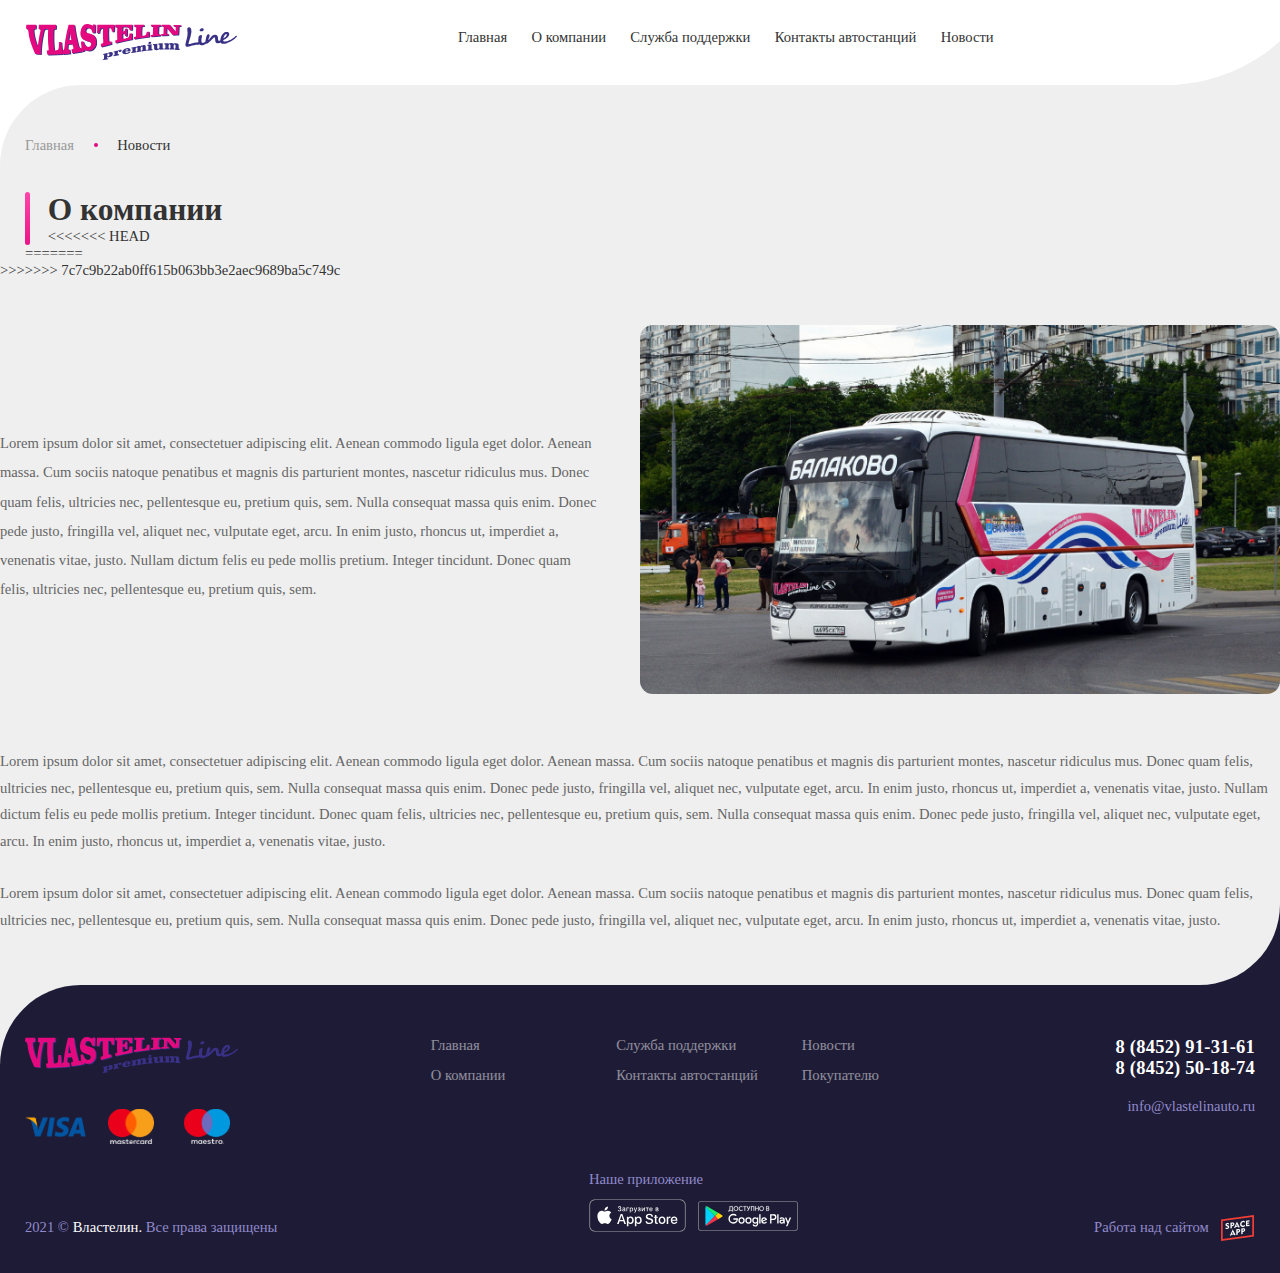
==== commit 05d1f49d: "Merge branch 'Vlasteline' of https://github.com/WhiteDEMON777/Dmitriy into Vlasteline" ====
--- a/about.html
+++ b/about.html
@@ -35,11 +35,16 @@
                     <div class="title__line">
                         <div class="title">О компании
                         </div>
+<<<<<<< HEAD
                 </div>
+=======
+                    </div>
+>>>>>>> 7c7c9b22ab0ff615b063bb3e2aec9689ba5c749c
                 <div class="infoPage__imgRow">
                     <div class="infoPage__sideSpan infoPage__sideSpan--left">Lorem ipsum dolor sit amet, consectetuer adipiscing elit. Aenean commodo ligula eget dolor. Aenean massa. Cum sociis natoque penatibus et magnis dis parturient montes, nascetur ridiculus mus. Donec quam felis, ultricies nec, pellentesque
                         eu, pretium quis, sem. Nulla consequat massa quis enim. Donec pede justo, fringilla vel, aliquet nec, vulputate eget, arcu. In enim justo, rhoncus ut, imperdiet a, venenatis vitae, justo. Nullam dictum felis eu pede mollis pretium.
-                        Integer tincidunt. Donec quam felis, ultricies nec, pellentesque eu, pretium quis, sem. </div>
+                        Integer tincidunt. Donec quam felis, ultricies nec, pellentesque eu, pretium quis, sem. 
+                    </div>
                     <img src="./img/picture/infoPage.png" alt="">
                 </div>
                 <div class="infoPage__Span">Lorem ipsum dolor sit amet, consectetuer adipiscing elit. Aenean commodo ligula eget dolor. Aenean massa. Cum sociis natoque penatibus et magnis dis parturient montes, nascetur ridiculus mus. Donec quam felis, ultricies nec, pellentesque
--- a/css/style.css
+++ b/css/style.css
@@ -1 +1,6914 @@
+<<<<<<< HEAD
 @import url("https://fonts.googleapis.com/css2?family=Open+Sans:wght@400;600;700;800&display=swap");@font-face{font-family:'icomoon';src:url("./../fonts/icomoon.eot?vy6w4e");src:url("./../fonts/icomoon.eot?vy6w4e#iefix") format("embedded-opentype"),url("./../fonts/icomoon.ttf?vy6w4e") format("truetype"),url("./../fonts/icomoon.woff?vy6w4e") format("woff"),url("./../fonts/icomoon.svg?vy6w4e#icomoon") format("svg");font-weight:normal;font-style:normal;font-display:block}.none{display:none}[class^="icon-"],[class*=" icon-"]{font-family:'icomoon' !important;speak:never;font-style:normal;font-weight:normal;font-variant:normal;text-transform:none;line-height:2;-webkit-font-smoothing:antialiased;-moz-osx-font-smoothing:grayscale}.icon-map_point:before{content:"\e910";color:#393185}.icon-2524085714304 .path1:before{content:"\e90b";color:#f43e36}.icon-2524085714304 .path2:before{content:"\e90d";margin-left:-1.2666015625em;color:#fff}.icon-2524085714304 .path3:before{content:"\e90e";margin-left:-1.2666015625em;color:#fff}.icon-facebook:before{content:"\e917";color:#fff}.icon-vk:before{content:"\e90f";color:#fff}.icon-inst:before{content:"\e916";color:#fff}.icon-we:before{content:"\e911";color:#e5097f}.icon--14:before{content:"\e913";color:#fff}.icon--25:before{content:"\e914";color:#ccc}.icon--32:before{content:"\e915";color:#ccc}.icon-Vector1:before{content:"\e90a";color:#ccc}.icon-Group-59 .path1:before{content:"\e902";color:#393185}.icon-Group-59 .path2:before{content:"\e903";margin-left:-1.1025390625em;color:#e5097f}.icon-Group-60 .path1:before{content:"\e904";color:#393185}.icon-Group-60 .path2:before{content:"\e905";margin-left:-1em;color:#e5097f}.icon-Group-68 .path1:before{content:"\e906";color:#393185}.icon-Group-68 .path2:before{content:"\e907";margin-left:-1.25em;color:#e5097f}.icon-Group-69 .path1:before{content:"\e908";color:#393185}.icon-Group-69 .path2:before{content:"\e909";margin-left:-0.6591796875em;color:#e5097f}.icon-Union:before{content:"\e900";color:#393185}.icon-Vector:before{content:"\e901";color:#ccc}.icon--147:before{content:"\e90c";color:#fff}.icon--147:before{content:"\e90c";color:#fff;line-height:2}.icon--147--pink:before{content:"\e90c";color:#e5097f;line-height:2}.icon--76:before{content:"\e912";color:#e5097f;line-height:2}*{box-sizing:border-box;margin:0}a{text-decoration:none;color:#333333}ul{list-style-type:none;padding-left:0}input{outline:none;border:none;background:none;resize:none}body{background-color:#ffffff;color:#333333;font-family:"Open Sans";font-size:14px;font-weight:normal;font-style:normal;line-height:normal}@media (min-width: 992px){body{font-size:calc( .00216 * 100vw + 11.86207px)}}@media (min-width: 1920px){body{font-size:16px}}input[type="date"]::-webkit-inner-spin-button,input[type="date"]::-webkit-calendar-picker-indicator{display:none;-webkit-appearance:none}.overflow{height:100vh;min-height:100vh;overflow:hidden}.menu__burger{height:24px;width:24px;position:relative;z-index:11;cursor:pointer}.menu__burger-icon{width:100%;height:4px;background-color:#ffffff;border-radius:2px;position:absolute;transform:rotate(0deg);transition:.3s ease-in-out}.menu__burger-icon::before{content:" ";position:absolute;top:8px;height:4px;width:100%;border-radius:2px;background-color:#ffffff;transition:.3s ease-in-out}.menu__burger-icon::after{content:" ";position:absolute;top:16px;height:4px;border-radius:2px;width:100%;background-color:#ffffff;transition:.3s ease-in-out}.menu--open .menu__burger-icon{transform:rotate(45deg);top:4px}.menu--open .menu__burger-icon::before{transform:rotate(0);top:0}.menu--open .menu__burger-icon::after{transform:rotate(90deg);top:0}.menu__list{opacity:0;z-index:10;width:100%;height:100%;position:fixed;background:rgba(71,66,83,0.9);display:flex;top:-100%;left:0;justify-content:center;align-items:center;list-style-type:none;list-style-image:none;transition:all .6s ease-in-out;overflow:hidden}.menu__list>li{display:flex;align-items:center;justify-content:center}.menu__list a{text-align:center}.menu__list-link{display:inline-block;font-family:Montserrat;font-weight:bold;font-size:32px;color:#ffffff;margin-top:30px;padding-bottom:10px;border-bottom:3px solid #00000000;transition:color .3s ease-in-out;position:relative}.menu__list-link::after{content:" ";position:absolute;transform:scaleX(0);border-bottom:3px solid #e5097f;width:100%;bottom:0;left:0;transition:transform .3s ease-in-out}.menu__list-link:hover{color:#e5097f}.menu__list-link:hover::after{transform:scaleX(1)}.menu--open .menu__list{opacity:1;top:0}.text--lightBlue{font-size:16px;color:#908acb}.text--white{font-size:1rem;line-height:1.375rem;color:#fff}.tickets{background-color:#EFEFEF}.tickets__substrate{background-image:linear-gradient(to bottom, #fff 50%, #1E1B36 50%)}.tickets__content{border-top-left-radius:30px;border-bottom-right-radius:30px;padding-top:40px;padding-bottom:85px;background-color:#EFEFEF}@media (min-width: 992px){.tickets__content{border-top-left-radius:calc( .24784 * 100vw + -215.86207px)}}@media (min-width: 1920px){.tickets__content{border-top-left-radius:260px}}@media (min-width: 992px){.tickets__content{border-bottom-right-radius:calc( .24784 * 100vw + -215.86207px)}}@media (min-width: 1920px){.tickets__content{border-bottom-right-radius:260px}}@media (min-width: 992px){.tickets__content{padding-top:calc( .0431 * 100vw + -2.75862px)}}@media (min-width: 1920px){.tickets__content{padding-top:80px}}@media (min-width: 992px){.tickets__content{padding-bottom:calc( .09159 * 100vw + -5.86207px)}}@media (min-width: 1920px){.tickets__content{padding-bottom:170px}}.tickets__card{margin-top:5px;padding:15px;border-radius:15px;width:100%;background-color:#fff;justify-content:space-between;display:flex;flex-wrap:nowrap;box-shadow:0px 20px 40px rgba(0,0,0,0.05)}@media (min-width: 992px){.tickets__card{margin-top:calc( .00539 * 100vw + -.34483px)}}@media (min-width: 1920px){.tickets__card{margin-top:10px}}@media (min-width: 992px){.tickets__card{padding:calc( .01616 * 100vw + -1.03448px)}}@media (min-width: 1920px){.tickets__card{padding:30px}}@media (min-width: 992px){.tickets__card{border-radius:calc( .01616 * 100vw + -1.03448px)}}@media (min-width: 1920px){.tickets__card{border-radius:30px}}.tickets__card:hover{box-shadow:0px 25px 80px rgba(0,0,0,0.1)}.tickets__date{font-size:18px;line-height:28px;color:#666}@media (min-width: 992px){.tickets__date{font-size:calc( .00216 * 100vw + 15.86207px)}}@media (min-width: 1920px){.tickets__date{font-size:20px}}@media (min-width: 992px){.tickets__date{line-height:calc( .00431 * 100vw + 23.72414px)}}@media (min-width: 1920px){.tickets__date{line-height:32px}}.tickets__time{margin-top:5px;line-height:28px;font-weight:800;color:#393185}@media (min-width: 992px){.tickets__time{margin-top:calc( .00539 * 100vw + -.34483px)}}@media (min-width: 1920px){.tickets__time{margin-top:10px}}@media (min-width: 992px){.tickets__time{line-height:calc( .00431 * 100vw + 23.72414px)}}@media (min-width: 1920px){.tickets__time{line-height:32px}}.tickets__destination{margin-top:10px;font-size:12px;line-height:19px;width:200px;color:#999}@media (min-width: 992px){.tickets__destination{margin-top:calc( .01078 * 100vw + -.68966px)}}@media (min-width: 1920px){.tickets__destination{margin-top:20px}}@media (min-width: 992px){.tickets__destination{font-size:calc( .00216 * 100vw + 9.86207px)}}@media (min-width: 1920px){.tickets__destination{font-size:14px}}@media (min-width: 992px){.tickets__destination{line-height:calc( .00216 * 100vw + 16.86207px)}}@media (min-width: 1920px){.tickets__destination{line-height:21px}}.tickets__title{font-size:12px;line-height:19px;text-align:left;width:177px;color:#999}@media (min-width: 992px){.tickets__title{font-size:calc( .00216 * 100vw + 9.86207px)}}@media (min-width: 1920px){.tickets__title{font-size:14px}}@media (min-width: 992px){.tickets__title{line-height:calc( .00216 * 100vw + 16.86207px)}}@media (min-width: 1920px){.tickets__title{line-height:21px}}.tickets__price{display:flex;flex-direction:column}.tickets__priceText{font-size:12px;line-height:19px;color:#999}@media (min-width: 992px){.tickets__priceText{font-size:calc( .00216 * 100vw + 9.86207px)}}@media (min-width: 1920px){.tickets__priceText{font-size:14px}}@media (min-width: 992px){.tickets__priceText{line-height:calc( .00216 * 100vw + 16.86207px)}}@media (min-width: 1920px){.tickets__priceText{line-height:21px}}.tickets__Movetime{font-size:12px;line-height:19px;color:#999;display:flex;flex-direction:column}@media (min-width: 992px){.tickets__Movetime{font-size:calc( .00216 * 100vw + 9.86207px)}}@media (min-width: 1920px){.tickets__Movetime{font-size:14px}}@media (min-width: 992px){.tickets__Movetime{line-height:calc( .00216 * 100vw + 16.86207px)}}@media (min-width: 1920px){.tickets__Movetime{line-height:21px}}.tickets__priceNum{font-size:18px;line-height:28px;color:#393185;font-weight:700}@media (min-width: 992px){.tickets__priceNum{font-size:calc( .00216 * 100vw + 15.86207px)}}@media (min-width: 1920px){.tickets__priceNum{font-size:20px}}@media (min-width: 992px){.tickets__priceNum{line-height:calc( .00431 * 100vw + 23.72414px)}}@media (min-width: 1920px){.tickets__priceNum{line-height:32px}}.tickets__timeNum{font-weight:700;font-size:14px;line-height:28px;color:#333}@media (min-width: 992px){.tickets__timeNum{font-size:calc( .00216 * 100vw + 11.86207px)}}@media (min-width: 1920px){.tickets__timeNum{font-size:16px}}@media (min-width: 992px){.tickets__timeNum{line-height:calc( .00431 * 100vw + 23.72414px)}}@media (min-width: 1920px){.tickets__timeNum{line-height:32px}}.tickets__buy{display:flex;flex-direction:column;justify-content:space-between;font-weight:700;font-size:18px;text-align:center;color:#f4f4f4}@media (min-width: 992px){.tickets__buy{font-size:calc( .00216 * 100vw + 15.86207px)}}@media (min-width: 1920px){.tickets__buy{font-size:20px}}.tickets__buyButton{color:#fff;align-content:center;display:flex;justify-content:center;align-items:center;border-radius:9px;width:215px;height:60px;background:linear-gradient(#ff45a9 0%, #eb1487 99.99%, #fd2498 100%)}@media (min-width: 992px){.tickets__buyButton{border-radius:calc( .0097 * 100vw + -.62069px)}}@media (min-width: 1920px){.tickets__buyButton{border-radius:18px}}.tickets__from{width:fit-content}.tickets__to{width:fit-content}.tickets__total{display:flex;flex-direction:column;justify-content:space-between}.tickets__sort{padding-top:25px;padding-bottom:25px;display:flex;justify-content:space-between}@media (min-width: 992px){.tickets__sort{padding-top:calc( .02694 * 100vw + -1.72414px)}}@media (min-width: 1920px){.tickets__sort{padding-top:50px}}@media (min-width: 992px){.tickets__sort{padding-bottom:calc( .02694 * 100vw + -1.72414px)}}@media (min-width: 1920px){.tickets__sort{padding-bottom:50px}}.tickets__sort-title{margin-right:15px}@media (min-width: 992px){.tickets__sort-title{margin-right:calc( .01616 * 100vw + -1.03448px)}}@media (min-width: 1920px){.tickets__sort-title{margin-right:30px}}.tickets__Input-sortBy{border-radius:10px;display:none;background-color:#fff}@media (min-width: 992px){.tickets__Input-sortBy{border-radius:calc( .01078 * 100vw + -.68966px)}}@media (min-width: 1920px){.tickets__Input-sortBy{border-radius:20px}}.tickets__Input-show{border-radius:10px;display:none;background-color:#fff}@media (min-width: 992px){.tickets__Input-show{border-radius:calc( .01078 * 100vw + -.68966px)}}@media (min-width: 1920px){.tickets__Input-show{border-radius:20px}}.tickets__sortBy{display:flex;align-items:center}.tickets__sortBy .selected{background-color:#fff}.tickets__sortBy .dropdown{width:100%}.tickets__sortBy ul{width:100%;border-top-width:0;border-bottom-width:1px;border-left-width:1px;border-right-width:1px;border-style:solid;border-color:#CCCCCC;border-bottom-left-radius:10px;border-bottom-right-radius:10px;background-color:#fff}.tickets__sortBy ul li{padding-top:10px;padding-bottom:10px;padding-left:20px;cursor:pointer}.tickets__sortBy ul li:hover{background-color:#efefef}.tickets__show{display:flex;align-items:center}.tickets__show .selected{background-color:#fff}.tickets__show .dropdown{width:100%}.tickets__show ul{width:100%;border-top-width:0;border-bottom-width:1px;border-left-width:1px;border-right-width:1px;border-style:solid;border-color:#CCCCCC;border-bottom-left-radius:10px;border-bottom-right-radius:10px;scrollbar-width:none;background-color:#fff}.tickets__show ul li{padding-top:10px;padding-bottom:10px;padding-left:20px;cursor:pointer}.tickets__show ul li:hover{background-color:#efefef}.jq-selectbox__trigger-arrow{display:block;width:10px;height:5px;background-image:url("./../img/icon/arrow_down.svg");background-repeat:no-repeat;background-position:center;background-size:contain;margin-left:10px}@media (min-width: 992px){.jq-selectbox__trigger-arrow{margin-left:calc( .01078 * 100vw + -.68966px)}}@media (min-width: 1920px){.jq-selectbox__trigger-arrow{margin-left:20px}}.jq-selectbox__select{cursor:pointer;display:flex;align-items:center;padding-top:10px;padding-bottom:10px;padding-left:15px;padding-right:15px}@media (min-width: 992px){.jq-selectbox__select{padding-top:calc( .0097 * 100vw + .37931px)}}@media (min-width: 1920px){.jq-selectbox__select{padding-top:19px}}@media (min-width: 992px){.jq-selectbox__select{padding-bottom:calc( .0097 * 100vw + .37931px)}}@media (min-width: 1920px){.jq-selectbox__select{padding-bottom:19px}}@media (min-width: 992px){.jq-selectbox__select{padding-left:calc( .01616 * 100vw + -1.03448px)}}@media (min-width: 1920px){.jq-selectbox__select{padding-left:30px}}@media (min-width: 992px){.jq-selectbox__select{padding-right:calc( .01616 * 100vw + -1.03448px)}}@media (min-width: 1920px){.jq-selectbox__select{padding-right:30px}}.jq-selectbox__styler{border-radius:10px}@media (min-width: 992px){.jq-selectbox__styler{border-radius:calc( .01078 * 100vw + -.68966px)}}@media (min-width: 1920px){.jq-selectbox__styler{border-radius:20px}}.jq-selectbox__dropdown{width:100%;margin-top:-5px}@media (min-width: 992px){.jq-selectbox__dropdown{margin-top:calc( -.00431 * 100vw + -.72414px)}}@media (min-width: 1920px){.jq-selectbox__dropdown{margin-top:-9px}}.breadCrumbs{display:flex;font-size:14px;margin-bottom:20px;align-items:center}@media (min-width: 992px){.breadCrumbs{font-size:calc( .00216 * 100vw + 11.86207px)}}@media (min-width: 1920px){.breadCrumbs{font-size:16px}}@media (min-width: 992px){.breadCrumbs{margin-bottom:calc( .06466 * 100vw + -44.13793px)}}@media (min-width: 1920px){.breadCrumbs{margin-bottom:80px}}.path{color:#999}.crumb{background-color:#e5097f;display:block;margin-left:15px;margin-right:15px;width:3px;height:3px;display:block;border-radius:50%}@media (min-width: 992px){.crumb{margin-left:calc( .01616 * 100vw + -1.03448px)}}@media (min-width: 1920px){.crumb{margin-left:30px}}@media (min-width: 992px){.crumb{margin-right:calc( .01616 * 100vw + -1.03448px)}}@media (min-width: 1920px){.crumb{margin-right:30px}}@media (min-width: 992px){.crumb{width:calc( .00323 * 100vw + -.2069px)}}@media (min-width: 1920px){.crumb{width:6px}}@media (min-width: 992px){.crumb{height:calc( .00323 * 100vw + -.2069px)}}@media (min-width: 1920px){.crumb{height:6px}}.header{background-color:#ffffff;background-image:url("./../img/picture/background.svg");background-position:right;background-repeat:no-repeat;background-size:contain}.header--home{background-image:url("./../img/banner.png");border-bottom-left-radius:30px;padding-bottom:50px;background-position:center;background-size:cover}@media (min-width: 992px){.header--home{border-bottom-left-radius:calc( .24784 * 100vw + -215.86207px)}}@media (min-width: 1920px){.header--home{border-bottom-left-radius:260px}}@media (min-width: 992px){.header--home{padding-bottom:calc( .18858 * 100vw + -137.06897px)}}@media (min-width: 1920px){.header--home{padding-bottom:225px}}.header__navigation{width:100%;justify-content:space-between;display:flex;align-items:center;padding-top:15px;padding-bottom:15px}@media (min-width: 992px){.header__navigation{padding-top:calc( .02694 * 100vw + -11.72414px)}}@media (min-width: 1920px){.header__navigation{padding-top:40px}}@media (min-width: 992px){.header__navigation{padding-bottom:calc( .01616 * 100vw + -1.03448px)}}@media (min-width: 1920px){.header__navigation{padding-bottom:30px}}.header__navigation-logo img{width:180px;height:30px;object-fit:contain}@media (min-width: 992px){.header__navigation-logo img{width:calc( .11315 * 100vw + 67.75862px)}}@media (min-width: 1920px){.header__navigation-logo img{width:285px}}@media (min-width: 992px){.header__navigation-logo img{height:calc( .02047 * 100vw + 9.68966px)}}@media (min-width: 1920px){.header__navigation-logo img{height:49px}}.header__navigation-list{position:relative;display:flex}.header__navigation-list li{margin-right:15px;position:relative;display:flex;justify-content:center;padding-bottom:10px}@media (min-width: 992px){.header__navigation-list li{margin-right:calc( .03233 * 100vw + -17.06897px)}}@media (min-width: 1920px){.header__navigation-list li{margin-right:45px}}@media (min-width: 992px){.header__navigation-list li{padding-bottom:calc( .01078 * 100vw + -.68966px)}}@media (min-width: 1920px){.header__navigation-list li{padding-bottom:20px}}.header__navigation-list li::after{content:"";width:0;outline:1px solid transparent;display:block;position:absolute;transition:all 0.3s ease-in-out;height:2px;bottom:0;border-radius:2px;background-color:#e5097f}@media (min-width: 992px){.header__navigation-list li::after{height:calc( .00216 * 100vw + -.13793px)}}@media (min-width: 1920px){.header__navigation-list li::after{height:4px}}.header__navigation-list li:hover::after{width:70%}.header__navigation-cabinet span{position:relative;top:-3px;font-size:20px}@media (min-width: 992px){.header__navigation-cabinet span{top:calc( -.00539 * 100vw + 2.34483px)}}@media (min-width: 1920px){.header__navigation-cabinet span{top:-8px}}@media (min-width: 992px){.header__navigation-cabinet span{font-size:calc( .00431 * 100vw + 15.72414px)}}@media (min-width: 1920px){.header__navigation-cabinet span{font-size:24px}}.header__navigation-cabinet span::before{transition:0.3s;color:#e5097f}.header__navigation-cabinet span:hover::before{color:#bd0065}.header__navigation-cabinet--home span::before{color:#ffffff}.header__navigation-cabinet--home span:hover::before{color:#e5097f}.header__navigation-link{font-size:14px}@media (min-width: 992px){.header__navigation-link{font-size:calc( .00216 * 100vw + 11.86207px)}}@media (min-width: 1920px){.header__navigation-link{font-size:16px}}.header__navigation-link--colorWhite{color:#fff}.header__navigation--black a{color:#333}.header__title{font-size:32px;width:375px;color:#fff;font-weight:800}@media (min-width: 992px){.header__title{font-size:calc( .05603 * 100vw + -23.58621px)}}@media (min-width: 1920px){.header__title{font-size:84px}}@media (min-width: 992px){.header__title{width:calc( .55172 * 100vw + -172.31034px)}}@media (min-width: 1920px){.header__title{width:887px}}.header__subtitle{margin-top:10px;width:590px;font-size:16px;line-height:28px;color:#fff}@media (min-width: 992px){.header__subtitle{margin-top:calc( .01078 * 100vw + -.68966px)}}@media (min-width: 1920px){.header__subtitle{margin-top:20px}}@media (min-width: 992px){.header__subtitle{width:calc( .30711 * 100vw + 285.34483px)}}@media (min-width: 1920px){.header__subtitle{width:875px}}@media (min-width: 992px){.header__subtitle{font-size:calc( .00216 * 100vw + 13.86207px)}}@media (min-width: 1920px){.header__subtitle{font-size:18px}}@media (min-width: 992px){.header__subtitle{line-height:calc( .00862 * 100vw + 19.44828px)}}@media (min-width: 1920px){.header__subtitle{line-height:36px}}.header__headline{margin-top:30px;position:relative;padding-left:20px}@media (min-width: 992px){.header__headline{margin-top:calc( .1778 * 100vw + -146.37931px)}}@media (min-width: 1920px){.header__headline{margin-top:195px}}@media (min-width: 992px){.header__headline{padding-left:calc( .03233 * 100vw + -12.06897px)}}@media (min-width: 1920px){.header__headline{padding-left:50px}}.header__headline::before{content:"";left:0px;width:6px;height:100%;border-radius:3px;background:linear-gradient(#ff45a9 0%, #eb1487 99.99%, #fd2498 100%);position:absolute}@media (min-width: 992px){.header__headline::before{width:calc( .00647 * 100vw + -.41379px)}}@media (min-width: 1920px){.header__headline::before{width:12px}}@media (min-width: 992px){.header__headline::before{border-radius:calc( .00323 * 100vw + -.2069px)}}@media (min-width: 1920px){.header__headline::before{border-radius:6px}}.header__buyTicket{position:relative}.header__ticket{align-items:center;margin-bottom:5px;padding-top:5px;padding-bottom:5px;margin-top:30px;border-radius:15px;width:100%;background:#fff;box-shadow:0px 20px 40px rgba(0,0,0,0.1);display:flex;color:#999}@media (min-width: 992px){.header__ticket{padding-top:calc( .00539 * 100vw + -.34483px)}}@media (min-width: 1920px){.header__ticket{padding-top:10px}}@media (min-width: 992px){.header__ticket{padding-bottom:calc( .00539 * 100vw + -.34483px)}}@media (min-width: 1920px){.header__ticket{padding-bottom:10px}}@media (min-width: 992px){.header__ticket{margin-top:calc( .03233 * 100vw + -2.06897px)}}@media (min-width: 1920px){.header__ticket{margin-top:60px}}@media (min-width: 992px){.header__ticket{border-radius:calc( .01616 * 100vw + -1.03448px)}}@media (min-width: 1920px){.header__ticket{border-radius:30px}}.header__tomorrow{display:flex;position:absolute;right:27%}.header__tomorrow-text{font-size:12px;font-weight:600;color:#fff;padding-bottom:5px;cursor:pointer;border-bottom:2px dotted transparent;margin-right:15px}@media (min-width: 992px){.header__tomorrow-text{font-size:calc( .00216 * 100vw + 9.86207px)}}@media (min-width: 1920px){.header__tomorrow-text{font-size:14px}}@media (min-width: 992px){.header__tomorrow-text{margin-right:calc( .01616 * 100vw + -1.03448px)}}@media (min-width: 1920px){.header__tomorrow-text{margin-right:30px}}.header__tomorrow-text:hover{border-bottom:2px dotted #908acb}.header__tomorrow-text--colorBlue{color:#393185}.header__from{font-size:12px;padding-left:15px;padding-right:5px;width:100%;display:flex;justify-content:space-between;align-items:center}@media (min-width: 992px){.header__from{font-size:calc( .00216 * 100vw + 9.86207px)}}@media (min-width: 1920px){.header__from{font-size:14px}}@media (min-width: 992px){.header__from{padding-left:calc( .01616 * 100vw + -1.03448px)}}@media (min-width: 1920px){.header__from{padding-left:30px}}@media (min-width: 992px){.header__from{padding-right:calc( .00539 * 100vw + -.34483px)}}@media (min-width: 1920px){.header__from{padding-right:10px}}.header__fromInputBlock{margin-left:15px}@media (min-width: 992px){.header__fromInputBlock{margin-left:calc( .01078 * 100vw + 4.31034px)}}@media (min-width: 1920px){.header__fromInputBlock{margin-left:25px}}.header__fromInputBlock .selectize-input,.header__fromInputBlock .selectize-dropdown,.header__fromInputBlock .selectize-input input{width:200px;font-size:18px;margin-top:3px;padding:0;font-weight:600;border:none;box-shadow:none;border-radius:none;line-height:normal}@media (min-width: 992px){.header__fromInputBlock .selectize-input,.header__fromInputBlock .selectize-dropdown,.header__fromInputBlock .selectize-input input{font-size:calc( .00216 * 100vw + 15.86207px)}}@media (min-width: 1920px){.header__fromInputBlock .selectize-input,.header__fromInputBlock .selectize-dropdown,.header__fromInputBlock .selectize-input input{font-size:20px}}@media (min-width: 992px){.header__fromInputBlock .selectize-input,.header__fromInputBlock .selectize-dropdown,.header__fromInputBlock .selectize-input input{margin-top:calc( .00323 * 100vw + -.2069px)}}@media (min-width: 1920px){.header__fromInputBlock .selectize-input,.header__fromInputBlock .selectize-dropdown,.header__fromInputBlock .selectize-input input{margin-top:6px}}.header__fromInputBlock .selectize-input.focus{box-shadow:none}.header__fromInputBlock .selectize-control.single .selectize-input:after{content:none}.header__fromInputWrapper{display:flex;align-items:center}.header__from span{font-size:20px}@media (min-width: 992px){.header__from span{font-size:calc( .00539 * 100vw + 14.65517px)}}@media (min-width: 1920px){.header__from span{font-size:25px}}.header__date{border-left:1px solid #DDDDDD;padding-left:15px}@media (min-width: 992px){.header__date{padding-left:calc( .01616 * 100vw + -1.03448px)}}@media (min-width: 1920px){.header__date{padding-left:30px}}.header__dateInputWrapper{display:flex}.header__dateInputWrapper span{font-size:20px}@media (min-width: 992px){.header__dateInputWrapper span{font-size:calc( .00431 * 100vw + 15.72414px)}}@media (min-width: 1920px){.header__dateInputWrapper span{font-size:24px}}.header__dateInput{width:100%;color:#666666;font-family:"Open Sans";font-size:18px;font-weight:600}@media (min-width: 992px){.header__dateInput{font-size:calc( .00216 * 100vw + 15.86207px)}}@media (min-width: 1920px){.header__dateInput{font-size:20px}}.header__dateInput::placeholder{color:#666}.header__dateInputBlock{margin-left:15px}@media (min-width: 992px){.header__dateInputBlock{margin-left:calc( .01078 * 100vw + 4.31034px)}}@media (min-width: 1920px){.header__dateInputBlock{margin-left:25px}}.header__where{display:flex;align-items:center}.header__where img{width:25px;height:25px;margin-right:15px}@media (min-width: 992px){.header__where img{width:calc( .00539 * 100vw + 19.65517px)}}@media (min-width: 1920px){.header__where img{width:30px}}@media (min-width: 992px){.header__where img{height:calc( .00539 * 100vw + 19.65517px)}}@media (min-width: 1920px){.header__where img{height:30px}}@media (min-width: 992px){.header__where img{margin-right:calc( .01616 * 100vw + -1.03448px)}}@media (min-width: 1920px){.header__where img{margin-right:30px}}.header__whereInputWrapper{padding-left:15px;font-size:12px;border-left:1px solid #DDDDDD;display:flex}@media (min-width: 992px){.header__whereInputWrapper{padding-left:calc( .01616 * 100vw + -1.03448px)}}@media (min-width: 1920px){.header__whereInputWrapper{padding-left:30px}}@media (min-width: 992px){.header__whereInputWrapper{font-size:calc( .00216 * 100vw + 9.86207px)}}@media (min-width: 1920px){.header__whereInputWrapper{font-size:14px}}.header__whereInputBlock{margin-left:15px}@media (min-width: 992px){.header__whereInputBlock{margin-left:calc( .01078 * 100vw + 4.31034px)}}@media (min-width: 1920px){.header__whereInputBlock{margin-left:25px}}.header__whereInputBlock .selectize-input,.header__whereInputBlock .selectize-dropdown,.header__whereInputBlock .selectize-input input{width:200px;font-size:18px;margin-top:3px;padding:0;font-weight:600;border:none;box-shadow:none;border-radius:none;line-height:normal}@media (min-width: 992px){.header__whereInputBlock .selectize-input,.header__whereInputBlock .selectize-dropdown,.header__whereInputBlock .selectize-input input{font-size:calc( .00216 * 100vw + 15.86207px)}}@media (min-width: 1920px){.header__whereInputBlock .selectize-input,.header__whereInputBlock .selectize-dropdown,.header__whereInputBlock .selectize-input input{font-size:20px}}@media (min-width: 992px){.header__whereInputBlock .selectize-input,.header__whereInputBlock .selectize-dropdown,.header__whereInputBlock .selectize-input input{margin-top:calc( .00323 * 100vw + -.2069px)}}@media (min-width: 1920px){.header__whereInputBlock .selectize-input,.header__whereInputBlock .selectize-dropdown,.header__whereInputBlock .selectize-input input{margin-top:6px}}.header__whereInputBlock .selectize-input.focus{box-shadow:none}.header__whereInputBlock .selectize-control.single .selectize-input:after{content:none}.header__where span{font-size:20px}@media (min-width: 992px){.header__where span{font-size:calc( .00539 * 100vw + 14.65517px)}}@media (min-width: 1920px){.header__where span{font-size:25px}}.button{text-align:center;width:150px;padding-top:14px;padding-bottom:13px;border-radius:15px;background-image:linear-gradient(#ff45a9 0%, #eb1487 99.99%, #fd2498 100%);font-size:12px;background-size:100% 100%;color:#f4f4f4;font-weight:700;display:block;transition:all .3s ease-in-out}@media (min-width: 992px){.button{width:calc( .1347 * 100vw + 16.37931px)}}@media (min-width: 1920px){.button{width:275px}}@media (min-width: 992px){.button{padding-top:calc( .01078 * 100vw + 3.31034px)}}@media (min-width: 1920px){.button{padding-top:24px}}@media (min-width: 992px){.button{padding-bottom:calc( .01078 * 100vw + 2.31034px)}}@media (min-width: 1920px){.button{padding-bottom:23px}}@media (min-width: 992px){.button{border-radius:calc( .01078 * 100vw + 4.31034px)}}@media (min-width: 1920px){.button{border-radius:25px}}@media (min-width: 992px){.button{font-size:calc( .00862 * 100vw + 3.44828px)}}@media (min-width: 1920px){.button{font-size:20px}}.button:hover{background-position:0 100%;background-size:100% 200%}.button--contact{width:180px;padding-top:10px;padding-bottom:10px;margin-top:20px}@media (min-width: 992px){.button--contact{width:calc( .1875 * 100vw + -6px)}}@media (min-width: 1920px){.button--contact{width:354px}}@media (min-width: 992px){.button--contact{padding-top:calc( .00862 * 100vw + 1.44828px)}}@media (min-width: 1920px){.button--contact{padding-top:18px}}@media (min-width: 992px){.button--contact{padding-bottom:calc( .00862 * 100vw + 1.44828px)}}@media (min-width: 1920px){.button--contact{padding-bottom:18px}}@media (min-width: 992px){.button--contact{margin-top:calc( .02155 * 100vw + -1.37931px)}}@media (min-width: 1920px){.button--contact{margin-top:40px}}.button--route{font-weight:normal;text-align:center;padding-top:10px;padding-bottom:10px;border-radius:15px;width:100%;background:linear-gradient(#4f46a5 0%, #393185 100%)}@media (min-width: 992px){.button--route{padding-top:calc( .0097 * 100vw + .37931px)}}@media (min-width: 1920px){.button--route{padding-top:19px}}@media (min-width: 992px){.button--route{padding-bottom:calc( .0097 * 100vw + .37931px)}}@media (min-width: 1920px){.button--route{padding-bottom:19px}}@media (min-width: 992px){.button--route{border-radius:calc( .00323 * 100vw + 11.7931px)}}@media (min-width: 1920px){.button--route{border-radius:18px}}.title{font-size:24px;text-align:left;color:#333;font-weight:800}@media (min-width: 992px){.title{font-size:calc( .02586 * 100vw + -1.65517px)}}@media (min-width: 1920px){.title{font-size:48px}}.title__link{font-weight:600;font-size:18px;color:#fff}@media (min-width: 992px){.title__link{font-size:calc( .00431 * 100vw + 13.72414px)}}@media (min-width: 1920px){.title__link{font-size:22px}}.title__line{padding-left:15px;position:relative}@media (min-width: 992px){.title__line{padding-left:calc( .02694 * 100vw + -11.72414px)}}@media (min-width: 1920px){.title__line{padding-left:40px}}.title__line--flex{display:flex;justify-content:space-between;align-items:flex-end}.title__line a{transition:0.3s;color:#fff}.title__line a:hover{color:#e5097f}.title__line a:hover img{transform:translateX(15px)}.title__line img{margin-left:10px;transition:0.3s}@media (min-width: 992px){.title__line img{margin-left:calc( .01078 * 100vw + -.68966px)}}@media (min-width: 1920px){.title__line img{margin-left:20px}}.title__line::before{content:"";width:4px;border-radius:2px;background:linear-gradient(#ff45a9 0%, #eb1487 99.99%, #fd2498 100%);height:100%;position:absolute;left:0}@media (min-width: 992px){.title__line::before{width:calc( .00431 * 100vw + -.27586px)}}@media (min-width: 1920px){.title__line::before{width:8px}}@media (min-width: 992px){.title__line::before{border-radius:calc( .00216 * 100vw + -.13793px)}}@media (min-width: 1920px){.title__line::before{border-radius:4px}}.title--widthMin{width:180px}@media (min-width: 992px){.title--widthMin{width:calc( .19397 * 100vw + -12.41379px)}}@media (min-width: 1920px){.title--widthMin{width:360px}}.title--widthMax{width:250px}@media (min-width: 992px){.title--widthMax{width:calc( .2694 * 100vw + -17.24138px)}}@media (min-width: 1920px){.title--widthMax{width:500px}}.title--colorWhite{color:#fff}.title--colorBlue{color:#393185}.title--small{font-size:20px}@media (min-width: 992px){.title--small{font-size:calc( .01293 * 100vw + 7.17241px)}}@media (min-width: 1920px){.title--small{font-size:32px}}.subtitle{font-size:14px;color:#999;margin-top:10px}@media (min-width: 992px){.subtitle{font-size:calc( .00216 * 100vw + 11.86207px)}}@media (min-width: 1920px){.subtitle{font-size:16px}}@media (min-width: 992px){.subtitle{margin-top:calc( .01078 * 100vw + -.68966px)}}@media (min-width: 1920px){.subtitle{margin-top:20px}}.subtitle--marginLeft{margin-left:10px;line-height:28px}@media (min-width: 992px){.subtitle--marginLeft{margin-left:calc( .03233 * 100vw + -22.06897px)}}@media (min-width: 1920px){.subtitle--marginLeft{margin-left:40px}}@media (min-width: 992px){.subtitle--marginLeft{line-height:calc( .00431 * 100vw + 23.72414px)}}@media (min-width: 1920px){.subtitle--marginLeft{line-height:32px}}.advantages{background-color:#4F3D8E;width:100%;padding-right:15px}@media (min-width: 992px){.advantages{padding-right:calc( .09159 * 100vw + -75.86207px)}}@media (min-width: 1920px){.advantages{padding-right:100px}}.advantages__content{padding-top:30px;padding-bottom:30px;width:100%;background-color:#fff;border-top-right-radius:30px;border-bottom-right-radius:30px}@media (min-width: 992px){.advantages__content{padding-top:calc( .07543 * 100vw + -44.82759px)}}@media (min-width: 1920px){.advantages__content{padding-top:100px}}@media (min-width: 992px){.advantages__content{padding-bottom:calc( .07543 * 100vw + -44.82759px)}}@media (min-width: 1920px){.advantages__content{padding-bottom:100px}}@media (min-width: 992px){.advantages__content{border-top-right-radius:calc( .24784 * 100vw + -215.86207px)}}@media (min-width: 1920px){.advantages__content{border-top-right-radius:260px}}@media (min-width: 992px){.advantages__content{border-bottom-right-radius:calc( .24784 * 100vw + -215.86207px)}}@media (min-width: 1920px){.advantages__content{border-bottom-right-radius:260px}}.advantages__contentOffset{padding-left:0px}@media (min-width: 992px){.advantages__contentOffset{padding-left:calc( .10776 * 100vw + -106.89655px)}}@media (min-width: 1920px){.advantages__contentOffset{padding-left:100px}}.advantages__points{display:flex;width:100%;justify-content:space-between;margin-top:20px}@media (min-width: 992px){.advantages__points{margin-top:calc( .06466 * 100vw + -44.13793px)}}@media (min-width: 1920px){.advantages__points{margin-top:80px}}.advantages__point{display:flex;width:24%;align-items:center;flex-direction:column}.advantages__Img{display:flex;align-items:center;justify-content:center;border-radius:50%;background:#fff;width:85px;height:85px;filter:drop-shadow(0px 20px 60px rgba(0,0,0,0.05))}@media (min-width: 992px){.advantages__Img{width:calc( .09159 * 100vw + -5.86207px)}}@media (min-width: 1920px){.advantages__Img{width:170px}}@media (min-width: 992px){.advantages__Img{height:calc( .09159 * 100vw + -5.86207px)}}@media (min-width: 1920px){.advantages__Img{height:170px}}.advantages__Img-icon{width:30px;height:30px}@media (min-width: 992px){.advantages__Img-icon{width:calc( .03664 * 100vw + -6.34483px)}}@media (min-width: 1920px){.advantages__Img-icon{width:64px}}@media (min-width: 992px){.advantages__Img-icon{height:calc( .03664 * 100vw + -6.34483px)}}@media (min-width: 1920px){.advantages__Img-icon{height:64px}}.advantages__pointTitle{margin-top:15px;font-size:18px;text-align:center;font-weight:700}@media (min-width: 992px){.advantages__pointTitle{margin-top:calc( .01616 * 100vw + -1.03448px)}}@media (min-width: 1920px){.advantages__pointTitle{margin-top:30px}}@media (min-width: 992px){.advantages__pointTitle{font-size:calc( .00216 * 100vw + 15.86207px)}}@media (min-width: 1920px){.advantages__pointTitle{font-size:20px}}.advantages__pointText{font-size:14px;line-height:22px;margin-top:10px;text-align:center;color:#666}@media (min-width: 992px){.advantages__pointText{font-size:calc( .00216 * 100vw + 11.86207px)}}@media (min-width: 1920px){.advantages__pointText{font-size:16px}}@media (min-width: 992px){.advantages__pointText{line-height:calc( .00647 * 100vw + 15.58621px)}}@media (min-width: 1920px){.advantages__pointText{line-height:28px}}@media (min-width: 992px){.advantages__pointText{margin-top:calc( .01078 * 100vw + -.68966px)}}@media (min-width: 1920px){.advantages__pointText{margin-top:20px}}.popDirections{background-color:#fff;width:100%;background-image:linear-gradient(to bottom, #fff 50%, #efefef 100%)}.popDirections__content{padding-top:30px;padding-bottom:30px;border-top-left-radius:30px;border-bottom-right-radius:30px;width:100%;background-color:#4F3D8E}@media (min-width: 992px){.popDirections__content{padding-top:calc( .07543 * 100vw + -44.82759px)}}@media (min-width: 1920px){.popDirections__content{padding-top:100px}}@media (min-width: 992px){.popDirections__content{padding-bottom:calc( .07543 * 100vw + -44.82759px)}}@media (min-width: 1920px){.popDirections__content{padding-bottom:100px}}@media (min-width: 992px){.popDirections__content{border-top-left-radius:calc( .24784 * 100vw + -215.86207px)}}@media (min-width: 1920px){.popDirections__content{border-top-left-radius:260px}}@media (min-width: 992px){.popDirections__content{border-bottom-right-radius:calc( .24784 * 100vw + -215.86207px)}}@media (min-width: 1920px){.popDirections__content{border-bottom-right-radius:260px}}.popDirections__cards{margin-top:20px;display:flex;flex-wrap:wrap}@media (min-width: 992px){.popDirections__cards{margin-top:calc( .02155 * 100vw + -1.37931px)}}@media (min-width: 1920px){.popDirections__cards{margin-top:40px}}.popDirections__card{background-color:#fff;width:31.7%;transition:all 0.3s ease-in-out;border-radius:15px;padding:10px;padding-bottom:15px;margin-right:20px;margin-top:20px;position:relative;top:0}@media (min-width: 992px){.popDirections__card{border-radius:calc( .01616 * 100vw + -1.03448px)}}@media (min-width: 1920px){.popDirections__card{border-radius:30px}}@media (min-width: 992px){.popDirections__card{padding-bottom:calc( .01616 * 100vw + -1.03448px)}}@media (min-width: 1920px){.popDirections__card{padding-bottom:30px}}@media (min-width: 992px){.popDirections__card{margin-right:calc( .01078 * 100vw + 9.31034px)}}@media (min-width: 1920px){.popDirections__card{margin-right:30px}}@media (min-width: 992px){.popDirections__card{margin-top:calc( .02155 * 100vw + -1.37931px)}}@media (min-width: 1920px){.popDirections__card{margin-top:40px}}.popDirections__card-img{width:100%;height:170px;border-radius:10px;object-fit:cover}@media (min-width: 992px){.popDirections__card-img{height:calc( .05388 * 100vw + 116.55172px)}}@media (min-width: 1920px){.popDirections__card-img{height:220px}}@media (min-width: 992px){.popDirections__card-img{border-radius:calc( .01078 * 100vw + -.68966px)}}@media (min-width: 1920px){.popDirections__card-img{border-radius:20px}}.popDirections__card:nth-child(3n){margin-right:0}.popDirections__card:hover{top:-20px}.popDirections__card:hover .goButton{width:100px;border-radius:15px;height:45px;background:linear-gradient(#ff45a9 0%, #eb1487 99.99%, #fd2498 100%)}@media (min-width: 992px){.popDirections__card:hover .goButton{width:calc( .05388 * 100vw + 46.55172px)}}@media (min-width: 1920px){.popDirections__card:hover .goButton{width:150px}}@media (min-width: 992px){.popDirections__card:hover .goButton{border-radius:calc( .00323 * 100vw + 11.7931px)}}@media (min-width: 1920px){.popDirections__card:hover .goButton{border-radius:18px}}.popDirections__card:hover .goButton img{transform:rotate(180deg);opacity:0}.popDirections__card:hover .goButton:after{opacity:1;left:50%;transform:translateX(-50%)}.popDirections__card:hover .popDirections__PriceNum{color:#E5097F}.popDirections__card:hover .popDirections__Way{color:#393185}.popDirections__Way{padding-top:15px;padding-left:10px;font-size:20px}@media (min-width: 992px){.popDirections__Way{padding-top:calc( .01616 * 100vw + -1.03448px)}}@media (min-width: 1920px){.popDirections__Way{padding-top:30px}}@media (min-width: 992px){.popDirections__Way{padding-left:calc( .01078 * 100vw + -.68966px)}}@media (min-width: 1920px){.popDirections__Way{padding-left:20px}}@media (min-width: 992px){.popDirections__Way{font-size:calc( .00431 * 100vw + 15.72414px)}}@media (min-width: 1920px){.popDirections__Way{font-size:24px}}.popDirections__PriceText{font-size:14px;color:#999999}@media (min-width: 992px){.popDirections__PriceText{font-size:calc( .00216 * 100vw + 11.86207px)}}@media (min-width: 1920px){.popDirections__PriceText{font-size:16px}}.popDirections__PriceNum{margin-top:5px;font-size:20px;font-weight:700;color:#393185}@media (min-width: 992px){.popDirections__PriceNum{margin-top:calc( .00539 * 100vw + -.34483px)}}@media (min-width: 1920px){.popDirections__PriceNum{margin-top:10px}}@media (min-width: 992px){.popDirections__PriceNum{font-size:calc( .00431 * 100vw + 15.72414px)}}@media (min-width: 1920px){.popDirections__PriceNum{font-size:24px}}.popDirections__discription{display:flex;justify-content:space-between;align-items:flex-end;padding-top:10px;padding-left:10px;padding-right:10px}@media (min-width: 992px){.popDirections__discription{padding-top:calc( .00539 * 100vw + 4.65517px)}}@media (min-width: 1920px){.popDirections__discription{padding-top:15px}}@media (min-width: 992px){.popDirections__discription{padding-left:calc( .01078 * 100vw + -.68966px)}}@media (min-width: 1920px){.popDirections__discription{padding-left:20px}}@media (min-width: 992px){.popDirections__discription{padding-right:calc( .01078 * 100vw + -.68966px)}}@media (min-width: 1920px){.popDirections__discription{padding-right:20px}}.goButton{width:45px;height:45px;border-radius:15px;background:linear-gradient(#4f46a5 0%, #393185 100%);transition:.5s;display:flex;align-items:center;justify-content:center;overflow:hidden;position:relative}@media (min-width: 992px){.goButton{border-radius:calc( .00323 * 100vw + 11.7931px)}}@media (min-width: 1920px){.goButton{border-radius:18px}}.goButton:after{content:"Поехали!";position:absolute;transition:0.3s;left:100%;color:#fff}.goButton img{width:6px;transition:0.3s}.market{background-color:#4F3D8E;width:100%;padding-left:15px}@media (min-width: 992px){.market{padding-left:calc( .09159 * 100vw + -75.86207px)}}@media (min-width: 1920px){.market{padding-left:100px}}.market__content{padding-top:30px;padding-bottom:30px;width:100%;background:#efefef;border-top-left-radius:30px;border-bottom-left-radius:30px}@media (min-width: 992px){.market__content{padding-top:calc( .07543 * 100vw + -44.82759px)}}@media (min-width: 1920px){.market__content{padding-top:100px}}@media (min-width: 992px){.market__content{padding-bottom:calc( .07543 * 100vw + -44.82759px)}}@media (min-width: 1920px){.market__content{padding-bottom:100px}}@media (min-width: 992px){.market__content{border-top-left-radius:calc( .24784 * 100vw + -215.86207px)}}@media (min-width: 1920px){.market__content{border-top-left-radius:260px}}@media (min-width: 992px){.market__content{border-bottom-left-radius:calc( .24784 * 100vw + -215.86207px)}}@media (min-width: 1920px){.market__content{border-bottom-left-radius:260px}}.market__contentOffset{padding-right:0}@media (min-width: 992px){.market__contentOffset{padding-right:calc( .10776 * 100vw + -106.89655px)}}@media (min-width: 1920px){.market__contentOffset{padding-right:100px}}.market__text{margin-top:20px;margin-bottom:20px;font-size:16px;line-height:28px;color:#888}@media (min-width: 992px){.market__text{margin-top:calc( .02155 * 100vw + -1.37931px)}}@media (min-width: 1920px){.market__text{margin-top:40px}}@media (min-width: 992px){.market__text{margin-bottom:calc( .02155 * 100vw + -1.37931px)}}@media (min-width: 1920px){.market__text{margin-bottom:40px}}@media (min-width: 992px){.market__text{font-size:calc( .00216 * 100vw + 13.86207px)}}@media (min-width: 1920px){.market__text{font-size:18px}}@media (min-width: 992px){.market__text{line-height:calc( .00862 * 100vw + 19.44828px)}}@media (min-width: 1920px){.market__text{line-height:36px}}.market__discription{width:32%}.market__links a{margin-right:10px}.market__wrapper{display:flex;justify-content:space-between;align-items:center}.market__img{width:60%;height:400px;object-fit:contain}@media (min-width: 992px){.market__img{height:calc( .29095 * 100vw + 111.37931px)}}@media (min-width: 1920px){.market__img{height:670px}}.infoPage__sideSpan{display:flex;width:100%;font-size:14px;line-height:28px;color:#666}.infoPage__sideSpan--left{margin-right:30px}@media (min-width: 992px){.infoPage__sideSpan--left{margin-right:calc( .03233 * 100vw + -2.06897px)}}@media (min-width: 1920px){.infoPage__sideSpan--left{margin-right:60px}}@media (min-width: 992px){.infoPage__sideSpan{font-size:calc( .00216 * 100vw + 11.86207px)}}@media (min-width: 1920px){.infoPage__sideSpan{font-size:16px}}@media (min-width: 992px){.infoPage__sideSpan{line-height:calc( .00431 * 100vw + 23.72414px)}}@media (min-width: 1920px){.infoPage__sideSpan{line-height:32px}}.infoPage__Span{display:flex;width:100%;font-size:14px;line-height:24px;color:#666}@media (min-width: 992px){.infoPage__Span{font-size:calc( .00216 * 100vw + 11.86207px)}}@media (min-width: 1920px){.infoPage__Span{font-size:16px}}@media (min-width: 992px){.infoPage__Span{line-height:calc( .00862 * 100vw + 15.44828px)}}@media (min-width: 1920px){.infoPage__Span{line-height:32px}}.infoPage__Span:nth-child(n+1){margin-top:20px}@media (min-width: 992px){.infoPage__Span:nth-child(n+1){margin-top:calc( .02155 * 100vw + -1.37931px)}}@media (min-width: 1920px){.infoPage__Span:nth-child(n+1){margin-top:40px}}.infoPage__Span p img{border-radius:10px;float:left;margin-right:20px;margin-bottom:20px}@media (min-width: 992px){.infoPage__Span p img{border-radius:calc( .01078 * 100vw + -.68966px)}}@media (min-width: 1920px){.infoPage__Span p img{border-radius:20px}}@media (min-width: 992px){.infoPage__Span p img{margin-right:calc( .0431 * 100vw + -22.75862px)}}@media (min-width: 1920px){.infoPage__Span p img{margin-right:60px}}@media (min-width: 992px){.infoPage__Span p img{margin-bottom:calc( .0431 * 100vw + -22.75862px)}}@media (min-width: 1920px){.infoPage__Span p img{margin-bottom:60px}}.infoPage__imgRow{align-items:center;display:flex;margin-bottom:30px;align-items:center;display:flex;margin-bottom:30px}@media (min-width: 992px){.infoPage__imgRow{margin-bottom:calc( .03233 * 100vw + -2.06897px)}}@media (min-width: 1920px){.infoPage__imgRow{margin-bottom:60px}}@media (min-width: 992px){.infoPage__imgRow{margin-bottom:calc( .03233 * 100vw + -2.06897px)}}@media (min-width: 1920px){.infoPage__imgRow{margin-bottom:60px}}.infoPage__imgRow img{float:left;border-radius:10px;margin-bottom:10px;object-fit:cover;width:100%}@media (min-width: 992px){.infoPage__imgRow img{border-radius:calc( .01078 * 100vw + -.68966px)}}@media (min-width: 1920px){.infoPage__imgRow img{border-radius:20px}}@media (min-width: 992px){.infoPage__imgRow img{margin-bottom:calc( .01616 * 100vw + -6.03448px)}}@media (min-width: 1920px){.infoPage__imgRow img{margin-bottom:25px}}.ticketOffer{background-color:#fff;background-image:linear-gradient(to bottom, #fff 50%, #1E1B36 50%);width:100%}.ticketOffer__base{display:flex;justify-content:space-between}.ticketOffer__content{padding-top:80px;padding-bottom:100px;width:100%;background-color:#EFEFEF;border-top-left-radius:30px;border-bottom-right-radius:30px}@media (min-width: 992px){.ticketOffer__content{border-top-left-radius:calc( .24784 * 100vw + -215.86207px)}}@media (min-width: 1920px){.ticketOffer__content{border-top-left-radius:260px}}@media (min-width: 992px){.ticketOffer__content{border-bottom-right-radius:calc( .24784 * 100vw + -215.86207px)}}@media (min-width: 1920px){.ticketOffer__content{border-bottom-right-radius:260px}}.ticketOffer__wrapper{width:86%}.ticketOffer__wrapper input[type=radio],.ticketOffer__wrapper input[type=checkbox]{display:none}.ticketOffer__wrapper input[type=radio]:checked+.ticketOffer__passengerCheck::before,.ticketOffer__wrapper input[type=checkbox]:checked+.ticketOffer__passengerCheck::before{background-color:#393185;background-image:url("/img/icon/checkbox__check.svg")}.ticketOffer__passengers{padding-left:0}@media (min-width: 992px){.ticketOffer__passengers{padding-left:calc( .05172 * 100vw + -51.31034px)}}@media (min-width: 1920px){.ticketOffer__passengers{padding-left:48px}}.ticketOffer__passengerCard{margin-top:48px}.ticketOffer__passengerTitle{margin-bottom:30px;font-size:24px;text-align:left;color:#333;font-weight:800}.ticketOffer__passengerContainer{width:100%;display:flex;justify-content:space-between;flex-wrap:wrap}.ticketOffer__passengerContainer--margin{margin-top:30px}.ticketOffer__passengerSex{padding-left:20px;margin:30px 0px;font-size:14px;color:#333;display:flex;align-items:center}.ticketOffer__passengerCheck{margin-left:35px;display:flex;align-items:center}.ticketOffer__passengerCheck--MarginTop{margin-top:30px;margin-left:0px}.ticketOffer__passengerCheck--border::before{border:1px solid #ccc}.ticketOffer__passengerCheck::before{content:'';width:24px;height:24px;background-color:#fff;border-radius:5px;margin-right:10px;transition:background-color .2s ease-in-out;background-position:center;background-size:50%;background-repeat:no-repeat}.ticketOffer__buyerInfo{padding:40px 48px;margin-top:40px;border-radius:30px;background:#fff;box-shadow:0px 20px 40px rgba(0,0,0,0.05)}.ticketOffer__buyerInfoTitle{font-size:24px;font-weight:800;color:#333}.ticketOffer__buyerInfoText{margin-top:20px;font-size:16px;line-height:32px;color:#999}.ticketOffer__buyDialogue{margin-top:96px;height:max-content;padding:30px;border-radius:30px;background:#fff;box-shadow:0px 20px 40px rgba(0,0,0,0.05);font-size:16px;line-height:32px;color:#333;width:max-content;margin-left:10px;position:sticky;top:80px}.ticketOffer__buyDialogueTicketMoney{font-size:14px;font-weight:normal;line-height:24px;text-align:center;color:#f4f4f4}.ticketOffer__buyDialogueTicketNum{text-align:center}.ticketOffer__buyDialogueUptext{font-weight:800;font-size:16px;color:#333}.ticketOffer__buyDialogueUptext--time{text-align:right}.ticketOffer__buyDialogueSubtext{font-size:12px;text-align:left;color:#666;max-width:157px;line-height:17px}.ticketOffer__buyDialogueSubtext--date{text-align:right}.ticketOffer__buyDialogueHeadline{font-size:24px;color:#999;margin-bottom:20px}.ticketOffer__buyDialoguePoints{display:flex;flex-direction:column}.ticketOffer__buyDialoguePointsPlace{margin-bottom:30px}.ticketOffer__buyDialogueTotal{display:flex;justify-content:space-between;margin-bottom:20px}@media (min-width: 992px){.ticketOffer__buyDialogueTotal{margin-bottom:calc( .02155 * 100vw + -1.37931px)}}@media (min-width: 1920px){.ticketOffer__buyDialogueTotal{margin-bottom:40px}}.ticketOffer__buyDialogueBuy{width:100%;padding:20px;border-radius:20px;background:linear-gradient(#ff45a9 0%, #eb1487 99.99%, #fd2498 100%);font-size:20px;line-height:24px;text-align:center;color:#f4f4f4;font-weight:700;display:flex;flex-direction:column;min-width:330px}.ticketOffer__buyDialogueBuy--route{max-width:350px}.ticketOffer__buyDialoguePrice{font-weight:bold;font-size:20px;line-height:32px;color:#393185}.ticketOffer__buyDialogueCity{display:flex}.ticketOffer__buyDialogueCity:last-child .ticketOffer__buyDialogueCityDot::after{display:none}.ticketOffer__buyDialogueCityDot{display:flex;position:relative;padding:0 20px;flex-direction:column;align-items:center}.ticketOffer__buyDialogueCityDot img{margin-top:10px;margin-bottom:7px}.ticketOffer__buyDialogueCityDot::after{content:"";display:flex;border-right:2px dotted #ddd;flex-grow:2}.textarea{outline:none;border:none;background:none;resize:none;width:100%;height:160px;padding:10px;background-color:#fff;border-radius:18px;border:1px solid #ccc;font-size:16px}@media (min-width: 992px){.textarea{padding:calc( .01078 * 100vw + -.68966px)}}@media (min-width: 1920px){.textarea{padding:20px}}.input{width:47.5%;height:58px;background-color:#fff;border-radius:18px;padding-left:20px;font-size:16px;margin-bottom:10px}.input::placeholder{color:#999}.input--border{border:1px solid #cccccc}.return{display:flex;align-items:center;justify-content:center;margin-top:58px;width:210px;height:48px;border-radius:18px;border:1px solid #393185;font-size:16px;text-align:center;color:#393185}.routeTitle{background-color:#fff;width:100%}.routeTitle__content{padding-top:100px;padding-bottom:100px;width:100%;background-color:#EFEFEF;border-top-left-radius:30px;border-bottom-right-radius:30px}@media (min-width: 992px){.routeTitle__content{border-top-left-radius:calc( .24784 * 100vw + -215.86207px)}}@media (min-width: 1920px){.routeTitle__content{border-top-left-radius:260px}}@media (min-width: 992px){.routeTitle__content{border-bottom-right-radius:calc( .24784 * 100vw + -215.86207px)}}@media (min-width: 1920px){.routeTitle__content{border-bottom-right-radius:260px}}.routeTitle__content--alt{padding-top:100px;padding-bottom:100px;width:100%;background-color:#EFEFEF;border-top-left-radius:30px;border-bottom-right-radius:30px}@media (min-width: 992px){.routeTitle__content--alt{border-top-left-radius:calc( .24784 * 100vw + -215.86207px)}}@media (min-width: 1920px){.routeTitle__content--alt{border-top-left-radius:260px}}@media (min-width: 992px){.routeTitle__content--alt{border-bottom-right-radius:calc( .24784 * 100vw + -215.86207px)}}@media (min-width: 1920px){.routeTitle__content--alt{border-bottom-right-radius:260px}}.waybill{background-color:#EFEFEF;width:100%}.waybill__content{padding-top:100px;padding-bottom:100px;width:100%;background-color:#fff;border-top-left-radius:30px;border-bottom-left-radius:30px;padding-right:50px}@media (min-width: 992px){.waybill__content{border-top-left-radius:calc( .24784 * 100vw + -215.86207px)}}@media (min-width: 1920px){.waybill__content{border-top-left-radius:260px}}@media (min-width: 992px){.waybill__content{border-bottom-left-radius:calc( .24784 * 100vw + -215.86207px)}}@media (min-width: 1920px){.waybill__content{border-bottom-left-radius:260px}}@media (min-width: 992px){.waybill__content{padding-right:calc( .05388 * 100vw + -3.44828px)}}@media (min-width: 1920px){.waybill__content{padding-right:100px}}.waybill__contentOffset{padding-left:50px}@media (min-width: 992px){.waybill__contentOffset{padding-left:calc( .05388 * 100vw + -3.44828px)}}@media (min-width: 1920px){.waybill__contentOffset{padding-left:100px}}.waybill__row{display:flex}.waybill__col{display:flex;flex-direction:column;width:50%}.waybill__routeInfo{display:flex;flex-direction:column;padding-left:15px}.waybill__route{padding-right:110px}.waybill__routePoint{display:flex;justify-content:space-between;padding-left:10px;padding-right:25px}.waybill__routePointDot{display:flex;position:relative;flex-direction:column;align-items:center;padding-top:4px}.waybill__routePointDot img{margin-bottom:10px}.waybill__routePointDot::after{content:"";display:flex;border-right:2px dotted #ddd;flex-grow:2}.waybill__routePointNameCaption{display:flex;justify-content:space-between}.waybill__routePointNameText{display:flex;flex-direction:column}.waybill__routePointNameText img{height:12px;width:12px}.waybill__routePointNameText--date{padding:5px 0px}.waybill__routePointNameTitle{margin-bottom:5px;font-size:16px;font-weight:800;color:#333}.waybill__routePointNameBlock{margin-left:35px;padding-bottom:25px;max-width:160px}.waybill__routePointNameAddress{font-weight:normal;font-size:12px;color:#666}.waybill__routePointNameDate{font-weight:normal;font-size:12px;color:#666}.waybill__routeDestination{display:flex;justify-content:space-between;font-weight:normal;font-size:16px;color:#666;margin-top:10px}.waybill__routeDestination span{line-height:1}.waybill__routeDestination span::before{font-size:32px}.waybill__routeStart{display:flex;justify-content:space-between;font-weight:normal;font-size:16px;color:#666;margin-bottom:10px}.waybill__routeStartName{display:flex}.waybill__routeStartNameText{display:flex;flex-direction:column;width:235px;margin-left:30px}.waybill__routeStart span{line-height:1}.waybill__routeStart span::before{font-size:32px}.waybill__routeDate{display:flex;flex-direction:column;justify-content:space-between}.waybill__routeTime{font-size:32px;color:#393185;font-weight:800}.waybill__routeTitle{font-weight:800;font-size:24px;color:#393185;margin-bottom:5px}.waybill__title{font-size:24px;color:#999;margin-bottom:40px}.waybill__title:nth-child(n+1){margin-top:20px}.waybill__subtitle{font-weight:800;font-size:16px;color:#333;margin-bottom:20px}.waybill__text{line-height:22px;font-size:16px;color:#999;margin-bottom:10px}.waybill__circs{font-size:16px;line-height:48px;color:#333}.waybill__circumstanta{display:flex;align-items:center}.waybill__circumstanta img{margin-right:20px}.chooseSit{background-color:#fff;background-image:linear-gradient(to bottom, #fff 50%, #1E1B36 50%);width:100%}.chooseSit__content{padding-top:100px;padding-bottom:100px;width:100%;background-color:#efefef;border-top-right-radius:30px;border-bottom-right-radius:30px}@media (min-width: 992px){.chooseSit__content{border-top-right-radius:calc( .24784 * 100vw + -215.86207px)}}@media (min-width: 1920px){.chooseSit__content{border-top-right-radius:260px}}@media (min-width: 992px){.chooseSit__content{border-bottom-right-radius:calc( .24784 * 100vw + -215.86207px)}}@media (min-width: 1920px){.chooseSit__content{border-bottom-right-radius:260px}}.chooseSit__Total{display:flex;justify-content:space-between;font-size:16px;line-height:21px;color:#999;padding:50px 40px;border-radius:30px;background:#fff;box-shadow:0px 20px 40px rgba(0,0,0,0.05)}.chooseSit__TotalPrice{display:flex;flex-direction:column;justify-content:space-between;width:fit-content;padding:10px 0px}.chooseSit__TotalPriceNum{font-weight:800;font-size:32px;color:#e5097f}.chooseSit__TotalBlock{display:flex;flex-direction:column;justify-content:space-between;width:185px;border-left:1px solid #DDDDDD;padding:10px 0px 10px 40px}.chooseSit__TotalBlockNum{font-weight:800;font-size:32px;color:#333}.chooseSit__markerBlock{display:flex;align-items:center}.chooseSit__marker{width:24px;height:24px;border-radius:5px;margin-right:10px}.chooseSit__marker--grey{background:#ccc}.chooseSit__marker--blue{background:#393185}.chooseSit__marker--pink{background:#e5097f}.chooseSit__markers{display:flex;justify-content:space-between}.chooseSit__panel{margin-top:60px;margin-bottom:80px;display:flex;justify-content:space-between}.chooseSit__passengersCount{display:flex;flex-direction:column;max-width:390px;font-size:14px;color:#999;padding:50px 0px;min-height:255px;justify-content:space-between}.chooseSit__passengersCountTitle{font-size:24px;color:#333;margin-bottom:20px}.chooseSit__passengersCountText{font-size:14px;color:#999}.scheme{position:relative;width:704px;height:352px;border-radius:20px;background:#fff;padding:20px;display:flex;flex-direction:row-reverse;align-items:center}.scheme__Set{width:100%;height:100%;display:flex;flex-direction:row-reverse}.scheme__tile{width:40px;height:40px;border-radius:10px;background:#ccc;display:flex;align-items:center;justify-content:center;cursor:pointer}.scheme__tileSet{display:flex;width:100%;height:100%;flex-direction:column;justify-content:space-between;max-height:90px}.scheme__tile:hover{background:rgba(204,204,204,0.555);color:#000}.scheme__tile--choosed{background:#e5097f;color:#fff}.scheme__tile--choosed:hover{background:#e5097f}.scheme__tile--selected{background:#e5097f;color:#fff}.scheme__tile--selected:hover{background:#e5097f}.scheme__tile--busy{width:40px;height:40px;border-radius:10px;display:flex;align-items:center;justify-content:center;cursor:not-allowed;background:#393185;color:#fff}.scheme__tile--busy:hover{background:#393185}.scheme__line{display:flex;flex-direction:column;justify-content:space-between}.scheme__line:first-child{padding-right:125px}.scheme__line:nth-child(n+2){margin-right:10px}.scheme--wheel{position:absolute;top:40px;right:55px}.scheme--front{position:absolute;right:0;top:20px}.scheme--back{position:absolute;left:0px;top:70px}.scheme--stairs-1{position:absolute;bottom:0px;right:60px}.scheme--stairs-2{position:absolute;bottom:0px;left:85px}.news{background-color:#fff;background-image:linear-gradient(to bottom, #fff 50%, #1E1B36 50%);width:100%}.news--home{background-image:linear-gradient(to bottom, #EFEFEF 50%, #1E1B36 50%)}.news__content{padding-top:30px;padding-bottom:30px;border-top-left-radius:30px;border-bottom-right-radius:30px;width:100%;background-color:#EFEFEF}@media (min-width: 992px){.news__content{padding-top:calc( .07543 * 100vw + -44.82759px)}}@media (min-width: 1920px){.news__content{padding-top:100px}}@media (min-width: 992px){.news__content{padding-bottom:calc( .07543 * 100vw + -44.82759px)}}@media (min-width: 1920px){.news__content{padding-bottom:100px}}@media (min-width: 992px){.news__content{border-top-left-radius:calc( .24784 * 100vw + -215.86207px)}}@media (min-width: 1920px){.news__content{border-top-left-radius:260px}}@media (min-width: 992px){.news__content{border-bottom-right-radius:calc( .24784 * 100vw + -215.86207px)}}@media (min-width: 1920px){.news__content{border-bottom-right-radius:260px}}.news__content--home{background-color:#4F3D8E;border-radius:none;border-top-left-radius:0;border-top-right-radius:30px}@media (min-width: 992px){.news__content--home{border-top-left-radius:calc( 0 * 100vw + 0px)}}@media (min-width: 1920px){.news__content--home{border-top-left-radius:0}}@media (min-width: 992px){.news__content--home{border-top-right-radius:calc( .24784 * 100vw + -215.86207px)}}@media (min-width: 1920px){.news__content--home{border-top-right-radius:260px}}.news__cards{margin-top:20px;display:flex;flex-wrap:wrap}@media (min-width: 992px){.news__cards{margin-top:calc( .02155 * 100vw + -1.37931px)}}@media (min-width: 1920px){.news__cards{margin-top:40px}}.news__card{margin-top:20px;background-color:#fff;width:31.7%;top:0;position:relative;transition:0.3s;box-shadow:0px 30px 60px rgba(0,0,0,0.05);border-radius:15px;padding:5px;padding-bottom:15px;margin-right:20px}@media (min-width: 992px){.news__card{margin-top:calc( .02155 * 100vw + -1.37931px)}}@media (min-width: 1920px){.news__card{margin-top:40px}}@media (min-width: 992px){.news__card{border-radius:calc( .01616 * 100vw + -1.03448px)}}@media (min-width: 1920px){.news__card{border-radius:30px}}@media (min-width: 992px){.news__card{padding:calc( .00539 * 100vw + -.34483px)}}@media (min-width: 1920px){.news__card{padding:10px}}@media (min-width: 992px){.news__card{padding-bottom:calc( .01616 * 100vw + -1.03448px)}}@media (min-width: 1920px){.news__card{padding-bottom:30px}}@media (min-width: 992px){.news__card{margin-right:calc( .01078 * 100vw + 9.31034px)}}@media (min-width: 1920px){.news__card{margin-right:30px}}.news__card:hover{top:-20px}.news__card:hover .news__readmore{text-decoration:underline}.news__card:nth-child(3n){margin-right:0}.news__card img{width:100%;height:170px;border-radius:10px;object-fit:cover}@media (min-width: 992px){.news__card img{height:calc( .05388 * 100vw + 116.55172px)}}@media (min-width: 1920px){.news__card img{height:220px}}@media (min-width: 992px){.news__card img{border-radius:calc( .01078 * 100vw + -.68966px)}}@media (min-width: 1920px){.news__card img{border-radius:20px}}.news__title{font-size:16px;font-weight:700;color:#393185}@media (min-width: 992px){.news__title{font-size:calc( .00216 * 100vw + 13.86207px)}}@media (min-width: 1920px){.news__title{font-size:18px}}.news__text{margin-top:10px;margin-bottom:10px;font-size:14px;overflow:hidden;text-overflow:ellipsis;height:70px}@media (min-width: 992px){.news__text{margin-top:calc( .01078 * 100vw + -.68966px)}}@media (min-width: 1920px){.news__text{margin-top:20px}}@media (min-width: 992px){.news__text{margin-bottom:calc( .01078 * 100vw + -.68966px)}}@media (min-width: 1920px){.news__text{margin-bottom:20px}}@media (min-width: 992px){.news__text{font-size:calc( .00216 * 100vw + 11.86207px)}}@media (min-width: 1920px){.news__text{font-size:16px}}.news__date{margin-top:5px;font-size:12px;color:#999}@media (min-width: 992px){.news__date{margin-top:calc( .00539 * 100vw + -.34483px)}}@media (min-width: 1920px){.news__date{margin-top:10px}}@media (min-width: 992px){.news__date{font-size:calc( .00216 * 100vw + 9.86207px)}}@media (min-width: 1920px){.news__date{font-size:14px}}.news__readmore{display:block;font-weight:600;color:#e5097f;margin-right:10px;text-align:right}@media (min-width: 992px){.news__readmore{margin-right:calc( .01078 * 100vw + -.68966px)}}@media (min-width: 1920px){.news__readmore{margin-right:20px}}.news__description{margin-top:15px;padding-left:10px;padding-right:10px}@media (min-width: 992px){.news__description{margin-top:calc( .01078 * 100vw + 4.31034px)}}@media (min-width: 1920px){.news__description{margin-top:25px}}@media (min-width: 992px){.news__description{padding-left:calc( .01078 * 100vw + -.68966px)}}@media (min-width: 1920px){.news__description{padding-left:20px}}@media (min-width: 992px){.news__description{padding-right:calc( .01078 * 100vw + -.68966px)}}@media (min-width: 1920px){.news__description{padding-right:20px}}.footer{background-color:#EFEFEF;width:100%}.footer--home{background-color:#4F3D8E}.footer__content{padding-top:30px;padding-bottom:30px;width:100%;background-color:#1E1B36;border-top-left-radius:30px}@media (min-width: 992px){.footer__content{padding-top:calc( .07543 * 100vw + -44.82759px)}}@media (min-width: 1920px){.footer__content{padding-top:100px}}@media (min-width: 992px){.footer__content{padding-bottom:calc( .02155 * 100vw + 8.62069px)}}@media (min-width: 1920px){.footer__content{padding-bottom:50px}}@media (min-width: 992px){.footer__content{border-top-left-radius:calc( .24784 * 100vw + -215.86207px)}}@media (min-width: 1920px){.footer__content{border-top-left-radius:260px}}.footer__container{display:flex;justify-content:space-between}.footer__logo-img{width:180px;height:30px;object-fit:contain}@media (min-width: 992px){.footer__logo-img{width:calc( .11315 * 100vw + 67.75862px)}}@media (min-width: 1920px){.footer__logo-img{width:285px}}@media (min-width: 992px){.footer__logo-img{height:calc( .02155 * 100vw + 8.62069px)}}@media (min-width: 1920px){.footer__logo-img{height:50px}}.footer__payment{display:flex;justify-content:space-between;margin-top:20px}@media (min-width: 992px){.footer__payment{margin-top:calc( .0431 * 100vw + -22.75862px)}}@media (min-width: 1920px){.footer__payment{margin-top:60px}}.footer__payment-img{width:55px;height:32px;object-fit:contain}@media (min-width: 992px){.footer__payment-img{width:calc( .02155 * 100vw + 33.62069px)}}@media (min-width: 1920px){.footer__payment-img{width:75px}}@media (min-width: 992px){.footer__payment-img{height:calc( .01078 * 100vw + 21.31034px)}}@media (min-width: 1920px){.footer__payment-img{height:42px}}.footer__list{display:flex;justify-content:space-between;flex-wrap:wrap;height:100%;margin-left:30px}@media (min-width: 992px){.footer__list{margin-left:calc( -.02155 * 100vw + 51.37931px)}}@media (min-width: 1920px){.footer__list{margin-left:10px}}.footer__list li{width:28%}.footer__list-link{color:#ffffff;margin-bottom:10px;display:block;opacity:.5;transition:opacity .3s ease-in-out}@media (min-width: 992px){.footer__list-link{margin-bottom:calc( .01078 * 100vw + -.68966px)}}@media (min-width: 1920px){.footer__list-link{margin-bottom:20px}}.footer__list-link:hover{opacity:1}.footer__contacts-phone{color:#ffffff;font-size:16px;font-weight:700;letter-spacing:0.24px;position:relative;display:flex;align-items:center}@media (min-width: 992px){.footer__contacts-phone{font-size:calc( .00862 * 100vw + 7.44828px)}}@media (min-width: 1920px){.footer__contacts-phone{font-size:24px}}.footer__contacts-phone span{position:absolute;left:-25px;font-size:16px}@media (min-width: 992px){.footer__contacts-phone span{left:calc( -.02155 * 100vw + -3.62069px)}}@media (min-width: 1920px){.footer__contacts-phone span{left:-45px}}@media (min-width: 992px){.footer__contacts-phone span{font-size:calc( .00862 * 100vw + 7.44828px)}}@media (min-width: 1920px){.footer__contacts-phone span{font-size:24px}}.footer__contacts-email{display:block;color:#908acb;margin-top:15px;text-align:right;transition:color .3s ease-in-out}@media (min-width: 992px){.footer__contacts-email{margin-top:calc( .01616 * 100vw + -1.03448px)}}@media (min-width: 1920px){.footer__contacts-email{margin-top:30px}}.footer__contacts-email:hover{color:#ffffff}.footer__contacts-social{margin-top:20px;display:flex;justify-content:flex-end;align-items:center}@media (min-width: 992px){.footer__contacts-social{margin-top:calc( .02155 * 100vw + -1.37931px)}}@media (min-width: 1920px){.footer__contacts-social{margin-top:40px}}.footer__contacts-link{opacity:.5;margin-left:20px;transition:opacity .3s ease-in-out}@media (min-width: 992px){.footer__contacts-link{margin-left:calc( .02155 * 100vw + -1.37931px)}}@media (min-width: 1920px){.footer__contacts-link{margin-left:40px}}.footer__contacts-link:hover{opacity:1}.footer__contacts-link span{font-size:14px}@media (min-width: 992px){.footer__contacts-link span{font-size:calc( .00216 * 100vw + 11.86207px)}}@media (min-width: 1920px){.footer__contacts-link span{font-size:16px}}.footer__contacts-link .icon-vk{font-size:8px}@media (min-width: 992px){.footer__contacts-link .icon-vk{font-size:calc( .00216 * 100vw + 5.86207px)}}@media (min-width: 1920px){.footer__contacts-link .icon-vk{font-size:10px}}.footer__copyrighted{display:flex;justify-content:space-between;align-items:flex-end}.footer__copyrighted-text{color:#908acb}.footer__copyrighted-text span{color:#ffffff}.footer__copyrighted-item{margin-top:10px}@media (min-width: 992px){.footer__copyrighted-item{margin-top:calc( .00539 * 100vw + 4.65517px)}}@media (min-width: 1920px){.footer__copyrighted-item{margin-top:15px}}.footer__copyrighted-img{margin-right:5px;width:90px;height:30px;object-fit:contain;object-position:left}@media (min-width: 992px){.footer__copyrighted-img{margin-right:calc( .00539 * 100vw + -.34483px)}}@media (min-width: 1920px){.footer__copyrighted-img{margin-right:10px}}@media (min-width: 992px){.footer__copyrighted-img{width:calc( .03233 * 100vw + 57.93103px)}}@media (min-width: 1920px){.footer__copyrighted-img{width:120px}}@media (min-width: 992px){.footer__copyrighted-img{height:calc( .01078 * 100vw + 19.31034px)}}@media (min-width: 1920px){.footer__copyrighted-img{height:40px}}.footer__copyrighted-app{margin-left:0px}@media (min-width: 992px){.footer__copyrighted-app{margin-left:calc( .07543 * 100vw + -74.82759px)}}@media (min-width: 1920px){.footer__copyrighted-app{margin-left:70px}}.footer__copyrighted-spaceapp{color:#908acb;transition:color .3s ease-in-out;position:relative;display:flex;align-items:center;padding-right:40px}@media (min-width: 992px){.footer__copyrighted-spaceapp{padding-right:calc( .02155 * 100vw + 18.62069px)}}@media (min-width: 1920px){.footer__copyrighted-spaceapp{padding-right:60px}}.footer__copyrighted-spaceapp:hover{color:#ffffff}.footer__copyrighted-spaceapp::before{content:" ";position:absolute;background:url("../img/icon/SpaceApp.svg") no-repeat;width:31px;height:23px;background-size:contain;right:0}@media (min-width: 992px){.footer__copyrighted-spaceapp::before{width:calc( .01078 * 100vw + 20.31034px)}}@media (min-width: 1920px){.footer__copyrighted-spaceapp::before{width:41px}}@media (min-width: 992px){.footer__copyrighted-spaceapp::before{height:calc( .01078 * 100vw + 12.31034px)}}@media (min-width: 1920px){.footer__copyrighted-spaceapp::before{height:33px}}.container{width:100%;max-width:1260px;padding-left:15px;padding-right:15px;margin:auto}.modal__passengers{display:flex;flex-direction:column;background-color:#888;border-radius:10px;width:230px;padding:20px;font-size:16px}@media (min-width: 992px){.modal__passengers{border-radius:calc( .01078 * 100vw + -.68966px)}}@media (min-width: 1920px){.modal__passengers{border-radius:20px}}@media (min-width: 992px){.modal__passengers{width:calc( .31789 * 100vw + -85.34483px)}}@media (min-width: 1920px){.modal__passengers{width:525px}}@media (min-width: 992px){.modal__passengers{padding:calc( .02155 * 100vw + -1.37931px)}}@media (min-width: 1920px){.modal__passengers{padding:40px}}@media (min-width: 992px){.modal__passengers{font-size:calc( .00431 * 100vw + 11.72414px)}}@media (min-width: 1920px){.modal__passengers{font-size:20px}}.modal__title{font-weight:800}.modal__line{display:flex;margin-top:20px;justify-content:space-between;align-items:flex-start}@media (min-width: 992px){.modal__line{margin-top:calc( .02155 * 100vw + -1.37931px)}}@media (min-width: 1920px){.modal__line{margin-top:40px}}.modal__textWrap{display:flex;flex-direction:column}.modal__subtext{font-size:12px;color:#999}@media (min-width: 992px){.modal__subtext{font-size:calc( .00216 * 100vw + 9.86207px)}}@media (min-width: 1920px){.modal__subtext{font-size:14px}}.modal__countPlus,.modal__countMinus{cursor:pointer}.modal__countInp{width:23px;font-size:20px;text-align:center}@media (min-width: 992px){.modal__countInp{width:calc( .02586 * 100vw + -2.65517px)}}@media (min-width: 1920px){.modal__countInp{width:47px}}@media (min-width: 992px){.modal__countInp{font-size:calc( .00216 * 100vw + 17.86207px)}}@media (min-width: 1920px){.modal__countInp{font-size:22px}}.modal__children{display:none;padding-top:25px}@media (min-width: 992px){.modal__children{padding-top:calc( .02586 * 100vw + -.65517px)}}@media (min-width: 1920px){.modal__children{padding-top:49px}}.modal__children .modal__title{margin-bottom:11px}@media (min-width: 992px){.modal__children .modal__title{margin-bottom:calc( .01293 * 100vw + -1.82759px)}}@media (min-width: 1920px){.modal__children .modal__title{margin-bottom:23px}}.modal__children .modal__line{margin-top:5px;align-items:center;justify-content:flex-start}@media (min-width: 992px){.modal__children .modal__line{margin-top:calc( .00539 * 100vw + -.34483px)}}@media (min-width: 1920px){.modal__children .modal__line{margin-top:10px}}.modal__children--open{display:block}.modal__select{margin-right:15px}@media (min-width: 992px){.modal__select{margin-right:calc( .01724 * 100vw + -2.10345px)}}@media (min-width: 1920px){.modal__select{margin-right:31px}}.modal input[type="checkbox"]{display:none}.modal input[type="checkbox"]:checked+.modal__checkbox::before{background-color:#393185;border:none;background-image:url();background-repeat:no-repeat;background-position:center;box-sizing:border-box}.modal__checkbox{font-size:12px;color:#999;display:flex;align-items:center}@media (min-width: 992px){.modal__checkbox{font-size:calc( .00216 * 100vw + 9.86207px)}}@media (min-width: 1920px){.modal__checkbox{font-size:14px}}.modal__checkbox::before{content:'';display:block;width:12px;height:12px;border-radius:5px;background-color:#fff;border:1px solid #ccc;margin-right:5px}@media (min-width: 992px){.modal__checkbox::before{width:calc( .01293 * 100vw + -.82759px)}}@media (min-width: 1920px){.modal__checkbox::before{width:24px}}@media (min-width: 992px){.modal__checkbox::before{height:calc( .01293 * 100vw + -.82759px)}}@media (min-width: 1920px){.modal__checkbox::before{height:24px}}@media (min-width: 992px){.modal__checkbox::before{margin-right:calc( .00539 * 100vw + -.34483px)}}@media (min-width: 1920px){.modal__checkbox::before{margin-right:10px}}.modal__button{width:100%;height:30;margin-top:20px;border-radius:9px;background:linear-gradient(#4f46a5 0%, #393185 100%);display:flex;justify-content:center;align-items:center;padding-left:14px;color:#fff}@media (min-width: 992px){.modal__button{height:calc( .03233 * 100vw + -2.06897px)}}@media (min-width: 1920px){.modal__button{height:60px}}@media (min-width: 992px){.modal__button{margin-top:calc( .02155 * 100vw + -1.37931px)}}@media (min-width: 1920px){.modal__button{margin-top:40px}}@media (min-width: 992px){.modal__button{border-radius:calc( .0097 * 100vw + -.62069px)}}@media (min-width: 1920px){.modal__button{border-radius:18px}}@media (min-width: 992px){.modal__button{padding-left:calc( .00216 * 100vw + 11.86207px)}}@media (min-width: 1920px){.modal__button{padding-left:16px}}.contact__row{display:flex;justify-content:space-between}.contact__col{width:50%}.contact__col span{margin-right:10px}@media (min-width: 992px){.contact__col span{margin-right:calc( .01078 * 100vw + -.68966px)}}@media (min-width: 1920px){.contact__col span{margin-right:20px}}.contact__col--paddingLeft{margin-left:7px}@media (min-width: 992px){.contact__col--paddingLeft{margin-left:calc( .00862 * 100vw + -1.55172px)}}@media (min-width: 1920px){.contact__col--paddingLeft{margin-left:15px}}.contact__tel{display:flex;flex-wrap:wrap;width:71%;justify-content:space-between}.contact__telNumber{font-weight:700;font-size:20px;line-height:28px;color:#393185;margin-bottom:15px}@media (min-width: 992px){.contact__telNumber{font-size:calc( .00431 * 100vw + 15.72414px)}}@media (min-width: 1920px){.contact__telNumber{font-size:24px}}@media (min-width: 992px){.contact__telNumber{line-height:calc( .00431 * 100vw + 23.72414px)}}@media (min-width: 1920px){.contact__telNumber{line-height:32px}}@media (min-width: 992px){.contact__telNumber{margin-bottom:calc( .01616 * 100vw + -1.03448px)}}@media (min-width: 1920px){.contact__telNumber{margin-bottom:30px}}.contact__mail{margin-top:5px;margin-bottom:14px;color:#908acb}@media (min-width: 992px){.contact__mail{margin-top:calc( .00539 * 100vw + -.34483px)}}@media (min-width: 1920px){.contact__mail{margin-top:10px}}@media (min-width: 992px){.contact__mail{margin-bottom:calc( .00216 * 100vw + 11.86207px)}}@media (min-width: 1920px){.contact__mail{margin-bottom:16px}}.contact__phoneBlock{display:flex;margin-top:40px}@media (min-width: 992px){.contact__phoneBlock{margin-top:calc( .0431 * 100vw + -2.75862px)}}@media (min-width: 1920px){.contact__phoneBlock{margin-top:80px}}.contact__phoneBlock .noLineHeight::before{line-height:1}.contact__name{display:flex;justify-content:space-between;margin-bottom:10px;margin-top:20px}@media (min-width: 992px){.contact__name{margin-bottom:calc( .01078 * 100vw + -.68966px)}}@media (min-width: 1920px){.contact__name{margin-bottom:20px}}@media (min-width: 992px){.contact__name{margin-top:calc( .02155 * 100vw + -1.37931px)}}@media (min-width: 1920px){.contact__name{margin-top:40px}}.contact__span{font-size:14px;margin-bottom:28px;color:#a1a1a1}@media (min-width: 992px){.contact__span{font-size:calc( .00216 * 100vw + 11.86207px)}}@media (min-width: 1920px){.contact__span{font-size:16px}}@media (min-width: 992px){.contact__span{margin-bottom:calc( .00431 * 100vw + 23.72414px)}}@media (min-width: 1920px){.contact__span{margin-bottom:32px}}.map__search{margin-bottom:20px;border-radius:9px;padding:10px;display:flex;width:100%;justify-content:space-between;background-color:#fff}@media (min-width: 992px){.map__search{margin-bottom:calc( .02155 * 100vw + -1.37931px)}}@media (min-width: 1920px){.map__search{margin-bottom:40px}}@media (min-width: 992px){.map__search{border-radius:calc( .0097 * 100vw + -.62069px)}}@media (min-width: 1920px){.map__search{border-radius:18px}}@media (min-width: 992px){.map__search{padding:calc( .01078 * 100vw + -.68966px)}}@media (min-width: 1920px){.map__search{padding:20px}}.map__search .selectize-input,.map__search .selectize-dropdown,.map__search .selectize-input input{font-size:18px;padding:0;font-weight:600;border:none;box-shadow:none;border-radius:none;line-height:normal}@media (min-width: 992px){.map__search .selectize-input,.map__search .selectize-dropdown,.map__search .selectize-input input{font-size:calc( .00216 * 100vw + 15.86207px)}}@media (min-width: 1920px){.map__search .selectize-input,.map__search .selectize-dropdown,.map__search .selectize-input input{font-size:20px}}.map__search .selectize-control{width:100%}.map__search .selectize-input.focus{box-shadow:none}.map__search .selectize-control.single .selectize-input:after{content:none}.map__frame{border-radius:10px;top:5px;position:sticky}@media (min-width: 992px){.map__frame{border-radius:calc( .01078 * 100vw + -.68966px)}}@media (min-width: 1920px){.map__frame{border-radius:20px}}@media (min-width: 992px){.map__frame{top:calc( .00539 * 100vw + -.34483px)}}@media (min-width: 1920px){.map__frame{top:10px}}.map__mail{font-weight:normal;font-size:12px;color:#908acb}@media (min-width: 992px){.map__mail{font-size:calc( .00216 * 100vw + 9.86207px)}}@media (min-width: 1920px){.map__mail{font-size:14px}}.map__row{margin-top:40px;display:flex}@media (min-width: 992px){.map__row{margin-top:calc( .0431 * 100vw + -2.75862px)}}@media (min-width: 1920px){.map__row{margin-top:80px}}.map__col{width:50%}.map__col--paddingRight{padding-right:22px}@media (min-width: 992px){.map__col--paddingRight{padding-right:calc( .02478 * 100vw + -2.58621px)}}@media (min-width: 1920px){.map__col--paddingRight{padding-right:45px}}.map__col--container{margin-left:7px;border-radius:10px}@media (min-width: 992px){.map__col--container{margin-left:calc( .00862 * 100vw + -1.55172px)}}@media (min-width: 1920px){.map__col--container{margin-left:15px}}@media (min-width: 992px){.map__col--container{border-radius:calc( .01078 * 100vw + -.68966px)}}@media (min-width: 1920px){.map__col--container{border-radius:20px}}.map__point{font-weight:700;font-size:14px;line-height:28px;padding-top:12px;padding-bottom:12px;padding-left:15px;padding-right:15px;border-radius:15px;margin-bottom:5px;background:#fff;overflow:hidden;transition:0.5s;box-shadow:0px 20px 40px rgba(0,0,0,0.05)}@media (min-width: 992px){.map__point{font-size:calc( .00216 * 100vw + 11.86207px)}}@media (min-width: 1920px){.map__point{font-size:16px}}@media (min-width: 992px){.map__point{line-height:calc( .00431 * 100vw + 23.72414px)}}@media (min-width: 1920px){.map__point{line-height:32px}}@media (min-width: 992px){.map__point{padding-top:calc( .01401 * 100vw + -1.89655px)}}@media (min-width: 1920px){.map__point{padding-top:25px}}@media (min-width: 992px){.map__point{padding-bottom:calc( .01401 * 100vw + -1.89655px)}}@media (min-width: 1920px){.map__point{padding-bottom:25px}}@media (min-width: 992px){.map__point{padding-left:calc( .01616 * 100vw + -1.03448px)}}@media (min-width: 1920px){.map__point{padding-left:30px}}@media (min-width: 992px){.map__point{padding-right:calc( .01616 * 100vw + -1.03448px)}}@media (min-width: 1920px){.map__point{padding-right:30px}}@media (min-width: 992px){.map__point{border-radius:calc( .01616 * 100vw + -1.03448px)}}@media (min-width: 1920px){.map__point{border-radius:30px}}@media (min-width: 992px){.map__point{margin-bottom:calc( .00539 * 100vw + -.34483px)}}@media (min-width: 1920px){.map__point{margin-bottom:10px}}.map__point:hover{cursor:pointer}.map__point:hover .icon--25::before{color:#e5097f}.map__point .map__pointContact{display:none}.map__point--active .map__pointContact{display:flex}.map__point--active .icon-map_point::before{color:#e5097f}.map__point--active .icon--25{transform:rotate(180deg)}.map__point--active .icon--25::before{color:#e5097f}.map__point .icon-map_point{font-size:14px}@media (min-width: 992px){.map__point .icon-map_point{font-size:calc( .00216 * 100vw + 11.86207px)}}@media (min-width: 1920px){.map__point .icon-map_point{font-size:16px}}.map__point .icon--25{transition:0.3s}.map__point .icon--76::before{font-size:14px}@media (min-width: 992px){.map__point .icon--76::before{font-size:calc( .00216 * 100vw + 11.86207px)}}@media (min-width: 1920px){.map__point .icon--76::before{font-size:16px}}.map__point .icon__map_point::before{font-size:14px}@media (min-width: 992px){.map__point .icon__map_point::before{font-size:calc( .00216 * 100vw + 11.86207px)}}@media (min-width: 1920px){.map__point .icon__map_point::before{font-size:16px}}.map__pointAddress{align-items:center;display:flex;width:100%;justify-content:space-between}.map__pointAddressText{font-weight:normal;font-size:12px;color:#999}@media (min-width: 992px){.map__pointAddressText{font-size:calc( .00216 * 100vw + 9.86207px)}}@media (min-width: 1920px){.map__pointAddressText{font-size:14px}}.map__pointNamePlace{display:flex}.map__pointContact{margin-top:10px;display:flex}@media (min-width: 992px){.map__pointContact{margin-top:calc( .01078 * 100vw + -.68966px)}}@media (min-width: 1920px){.map__pointContact{margin-top:20px}}.map__pointContactData a{display:block}.map__map-icon::before{margin-right:5px}@media (min-width: 992px){.map__map-icon::before{margin-right:calc( .00539 * 100vw + -.34483px)}}@media (min-width: 1920px){.map__map-icon::before{margin-right:10px}}@media screen and (max-width: 1366px){.header{background-position-x:105%}.header--home{background-position:center}}
+=======
+@charset "UTF-8";
+@import url("https://fonts.googleapis.com/css2?family=Open+Sans:wght@400;600;700;800&display=swap");
+@font-face {
+  font-family: 'icomoon';
+  src: url("./../fonts/icomoon.eot?vy6w4e");
+  src: url("./../fonts/icomoon.eot?vy6w4e#iefix") format("embedded-opentype"), url("./../fonts/icomoon.ttf?vy6w4e") format("truetype"), url("./../fonts/icomoon.woff?vy6w4e") format("woff"), url("./../fonts/icomoon.svg?vy6w4e#icomoon") format("svg");
+  font-weight: normal;
+  font-style: normal;
+  font-display: block;
+}
+
+.none {
+  display: none;
+}
+
+[class^="icon-"],
+[class*=" icon-"] {
+  /* use !important to prevent issues with browser extensions that change fonts */
+  font-family: 'icomoon' !important;
+  speak: never;
+  font-style: normal;
+  font-weight: normal;
+  font-variant: normal;
+  text-transform: none;
+  line-height: 2;
+  /* Better Font Rendering =========== */
+  -webkit-font-smoothing: antialiased;
+  -moz-osx-font-smoothing: grayscale;
+}
+
+.icon-map_point:before {
+  content: "\e910";
+  color: #393185;
+}
+
+.icon-2524085714304 .path1:before {
+  content: "\e90b";
+  color: #f43e36;
+}
+
+.icon-2524085714304 .path2:before {
+  content: "\e90d";
+  margin-left: -1.2666015625em;
+  color: white;
+}
+
+.icon-2524085714304 .path3:before {
+  content: "\e90e";
+  margin-left: -1.2666015625em;
+  color: white;
+}
+
+.icon-facebook:before {
+  content: "\e917";
+  color: #fff;
+}
+
+.icon-vk:before {
+  content: "\e90f";
+  color: #fff;
+}
+
+.icon-inst:before {
+  content: "\e916";
+  color: #fff;
+}
+
+.icon-we:before {
+  content: "\e911";
+  color: #e5097f;
+}
+
+.icon--14:before {
+  content: "\e913";
+  color: #fff;
+}
+
+.icon--25:before {
+  content: "\e914";
+  color: #ccc;
+}
+
+.icon--32:before {
+  content: "\e915";
+  color: #ccc;
+}
+
+.icon-Vector1:before {
+  content: "\e90a";
+  color: #ccc;
+}
+
+.icon-Group-59 .path1:before {
+  content: "\e902";
+  color: #393185;
+}
+
+.icon-Group-59 .path2:before {
+  content: "\e903";
+  margin-left: -1.1025390625em;
+  color: #e5097f;
+}
+
+.icon-Group-60 .path1:before {
+  content: "\e904";
+  color: #393185;
+}
+
+.icon-Group-60 .path2:before {
+  content: "\e905";
+  margin-left: -1em;
+  color: #e5097f;
+}
+
+.icon-Group-68 .path1:before {
+  content: "\e906";
+  color: #393185;
+}
+
+.icon-Group-68 .path2:before {
+  content: "\e907";
+  margin-left: -1.25em;
+  color: #e5097f;
+}
+
+.icon-Group-69 .path1:before {
+  content: "\e908";
+  color: #393185;
+}
+
+.icon-Group-69 .path2:before {
+  content: "\e909";
+  margin-left: -0.6591796875em;
+  color: #e5097f;
+}
+
+.icon-Union:before {
+  content: "\e900";
+  color: #393185;
+}
+
+.icon-Vector:before {
+  content: "\e901";
+  color: #ccc;
+}
+
+.icon--147:before {
+  content: "\e90c";
+  color: #fff;
+}
+
+.icon--147:before {
+  content: "\e90c";
+  color: #fff;
+  line-height: 2;
+}
+
+.icon--147--pink:before {
+  content: "\e90c";
+  color: #e5097f;
+  line-height: 2;
+}
+
+.icon--76:before {
+  content: "\e912";
+  color: #e5097f;
+  line-height: 2;
+}
+
+* {
+  box-sizing: border-box;
+  margin: 0;
+}
+
+a {
+  text-decoration: none;
+  color: #333333;
+}
+
+ul {
+  list-style-type: none;
+  padding-left: 0;
+}
+
+input {
+  outline: none;
+  border: none;
+  background: none;
+  resize: none;
+}
+
+body {
+  background-color: #ffffff;
+  color: #333333;
+  font-family: "Open Sans";
+  font-size: 14px;
+  font-weight: normal;
+  font-style: normal;
+  line-height: normal;
+}
+
+@media (min-width: 992px) {
+  body {
+    font-size: calc( 0.00216 * 100vw + 11.86207px);
+  }
+}
+
+@media (min-width: 1920px) {
+  body {
+    font-size: 16px;
+  }
+}
+
+input[type="date"]::-webkit-inner-spin-button,
+input[type="date"]::-webkit-calendar-picker-indicator {
+  display: none;
+  -webkit-appearance: none;
+}
+
+.overflow {
+  height: 100vh;
+  min-height: 100vh;
+  overflow: hidden;
+}
+
+.menu__burger {
+  height: 24px;
+  width: 24px;
+  position: relative;
+  z-index: 11;
+  cursor: pointer;
+}
+
+.menu__burger-icon {
+  width: 100%;
+  height: 4px;
+  background-color: #ffffff;
+  border-radius: 2px;
+  position: absolute;
+  transform: rotate(0deg);
+  transition: .3s ease-in-out;
+}
+
+.menu__burger-icon::before {
+  content: " ";
+  position: absolute;
+  top: 8px;
+  height: 4px;
+  width: 100%;
+  border-radius: 2px;
+  background-color: #ffffff;
+  transition: .3s ease-in-out;
+}
+
+.menu__burger-icon::after {
+  content: " ";
+  position: absolute;
+  top: 16px;
+  height: 4px;
+  border-radius: 2px;
+  width: 100%;
+  background-color: #ffffff;
+  transition: .3s ease-in-out;
+}
+
+.menu--open .menu__burger-icon {
+  transform: rotate(45deg);
+  top: 4px;
+}
+
+.menu--open .menu__burger-icon::before {
+  transform: rotate(0);
+  top: 0;
+}
+
+.menu--open .menu__burger-icon::after {
+  transform: rotate(90deg);
+  top: 0;
+}
+
+.menu__list {
+  opacity: 0;
+  z-index: 10;
+  width: 100%;
+  height: 100%;
+  position: fixed;
+  background: rgba(71, 66, 83, 0.9);
+  display: flex;
+  top: -100%;
+  left: 0;
+  justify-content: center;
+  align-items: center;
+  list-style-type: none;
+  list-style-image: none;
+  transition: all .6s ease-in-out;
+  overflow: hidden;
+}
+
+.menu__list > li {
+  display: flex;
+  align-items: center;
+  justify-content: center;
+}
+
+.menu__list a {
+  text-align: center;
+}
+
+.menu__list-link {
+  display: inline-block;
+  font-family: Montserrat;
+  font-weight: bold;
+  font-size: 32px;
+  color: #ffffff;
+  margin-top: 30px;
+  padding-bottom: 10px;
+  border-bottom: 3px solid #00000000;
+  transition: color .3s ease-in-out;
+  position: relative;
+}
+
+.menu__list-link::after {
+  content: " ";
+  position: absolute;
+  transform: scaleX(0);
+  border-bottom: 3px solid #e5097f;
+  width: 100%;
+  bottom: 0;
+  left: 0;
+  transition: transform .3s ease-in-out;
+}
+
+.menu__list-link:hover {
+  color: #e5097f;
+}
+
+.menu__list-link:hover::after {
+  transform: scaleX(1);
+}
+
+.menu--open .menu__list {
+  opacity: 1;
+  top: 0;
+}
+
+.text--lightBlue {
+  font-size: 16px;
+  color: #908acb;
+}
+
+.text--white {
+  font-size: 1rem;
+  line-height: 1.375rem;
+  color: #fff;
+}
+
+.tickets {
+  background-color: #EFEFEF;
+}
+
+.tickets__substrate {
+  background-image: linear-gradient(to bottom, #fff 50%, #1E1B36 50%);
+}
+
+.tickets__wrapper {
+  background-image: url("./../img/picture/background.svg");
+  background-position: 100%;
+  background-position-y: 100%;
+  background-repeat: no-repeat;
+  background-size: cover;
+  color: #333;
+}
+
+@media screen and (min-width: 992px) {
+  .tickets__wrapper {
+    padding-top: 2.08333vw;
+  }
+}
+
+@media screen and (min-width: 992px) {
+  .tickets__wrapper {
+    padding-bottom: 2.08333vw;
+  }
+}
+
+@media screen and (min-width: 992px) {
+  .tickets__wrapper {
+    padding-left: 0vw;
+  }
+}
+
+@media screen and (min-width: 992px) {
+  .tickets__wrapper {
+    padding-right: 0vw;
+  }
+}
+
+.tickets__content {
+  background-color: #EFEFEF;
+}
+
+@media screen and (min-width: 992px) {
+  .tickets__content {
+    border-top-left-radius: 13.54167vw;
+  }
+}
+
+@media screen and (min-width: 992px) {
+  .tickets__content {
+    border-bottom-right-radius: 13.54167vw;
+  }
+}
+
+@media screen and (min-width: 992px) {
+  .tickets__content {
+    border-bottom-left-radius: auto;
+  }
+}
+
+@media screen and (min-width: 992px) {
+  .tickets__content {
+    border-top-right-radius: auto;
+  }
+}
+
+@media screen and (min-width: 992px) {
+  .tickets__content {
+    padding-top: 4.16667vw;
+  }
+}
+
+@media screen and (min-width: 992px) {
+  .tickets__content {
+    padding-bottom: 8.85417vw;
+  }
+}
+
+@media screen and (min-width: 992px) {
+  .tickets__content {
+    padding-left: 0vw;
+  }
+}
+
+@media screen and (min-width: 992px) {
+  .tickets__content {
+    padding-right: 0vw;
+  }
+}
+
+@media screen and (min-width: 992px) {
+  .tickets__sort {
+    padding-top: 2.60417vw;
+  }
+}
+
+@media screen and (min-width: 992px) {
+  .tickets__sort {
+    padding-bottom: 1.5625vw;
+  }
+}
+
+@media screen and (min-width: 992px) {
+  .tickets__sort {
+    padding-left: auto;
+  }
+}
+
+@media screen and (min-width: 992px) {
+  .tickets__sort {
+    padding-right: auto;
+  }
+}
+
+.tickets__card {
+  justify-content: space-between;
+  display: flex;
+  flex-wrap: nowrap;
+  width: 100%;
+  background-color: #fff;
+  box-shadow: 0px 20px 40px rgba(0, 0, 0, 0.05);
+}
+
+@media screen and (min-width: 992px) {
+  .tickets__card {
+    margin-top: 0.52083vw;
+  }
+}
+
+@media screen and (min-width: 992px) {
+  .tickets__card {
+    padding: 1.5625vw;
+  }
+}
+
+@media screen and (min-width: 992px) {
+  .tickets__card {
+    border-radius: 1.5625vw;
+  }
+}
+
+.tickets__card:hover {
+  box-shadow: 0px 25px 80px rgba(0, 0, 0, 0.1);
+}
+
+.tickets__date {
+  font-size: 20px;
+  line-height: 32px;
+  color: #666;
+}
+
+.tickets__time {
+  font-weight: 800;
+  font-size: 32px;
+  color: #393185;
+}
+
+@media screen and (min-width: 992px) {
+  .tickets__time {
+    margin-top: 0.52083vw;
+  }
+}
+
+.tickets__destination {
+  margin-top: 20px;
+  width: 200px;
+  font-size: 14px;
+  line-height: 21px;
+  color: #999;
+}
+
+.tickets__title {
+  text-align: left;
+  width: 177px;
+  font-size: 14px;
+  line-height: 21px;
+  color: #999;
+}
+
+.tickets__price {
+  display: flex;
+  flex-direction: column;
+}
+
+.tickets__priceText {
+  font-size: 14px;
+  line-height: 21px;
+  color: #999;
+}
+
+.tickets__Movetime {
+  font-size: 14px;
+  line-height: 21px;
+  color: #999;
+  display: flex;
+  flex-direction: column;
+}
+
+.tickets__priceNum {
+  font-size: 20px;
+  line-height: 32px;
+  color: #393185;
+  font-weight: 700;
+}
+
+.tickets__timeNum {
+  font-weight: 700;
+  font-size: 16px;
+  line-height: 32px;
+  color: #333;
+}
+
+.tickets__buy {
+  display: flex;
+  flex-direction: column;
+  justify-content: space-between;
+  font-weight: 700;
+  font-size: 20px;
+  text-align: center;
+  color: #f4f4f4;
+}
+
+.tickets__buyButton {
+  color: #fff;
+  align-content: center;
+  display: flex;
+  justify-content: center;
+  align-items: center;
+  border-radius: 18px;
+  width: 215px;
+  height: 60px;
+  background: linear-gradient(#ff45a9 0%, #eb1487 99.99%, #fd2498 100%);
+}
+
+.tickets__from {
+  width: fit-content;
+}
+
+.tickets__to {
+  width: fit-content;
+}
+
+.tickets__total {
+  display: flex;
+  flex-direction: column;
+  justify-content: space-between;
+}
+
+.breadCrumbs {
+  display: flex;
+  font-size: 14px;
+  margin-bottom: 20px;
+  color: #333;
+  align-items: center;
+}
+
+@media (min-width: 992px) {
+  .breadCrumbs {
+    font-size: calc( 0.00216 * 100vw + 11.86207px);
+  }
+}
+
+@media (min-width: 1920px) {
+  .breadCrumbs {
+    font-size: 16px;
+  }
+}
+
+@media (min-width: 992px) {
+  .breadCrumbs {
+    margin-bottom: calc( 0.06466 * 100vw + -44.13793px);
+  }
+}
+
+@media (min-width: 1920px) {
+  .breadCrumbs {
+    margin-bottom: 80px;
+  }
+}
+
+.path {
+  color: #999;
+}
+
+.crumb {
+  background-color: #e5097f;
+  display: block;
+  margin-left: 15px;
+  margin-right: 15px;
+  width: 3px;
+  height: 3px;
+  display: block;
+  border-radius: 50%;
+}
+
+@media (min-width: 992px) {
+  .crumb {
+    margin-left: calc( 0.01616 * 100vw + -1.03448px);
+  }
+}
+
+@media (min-width: 1920px) {
+  .crumb {
+    margin-left: 30px;
+  }
+}
+
+@media (min-width: 992px) {
+  .crumb {
+    margin-right: calc( 0.01616 * 100vw + -1.03448px);
+  }
+}
+
+@media (min-width: 1920px) {
+  .crumb {
+    margin-right: 30px;
+  }
+}
+
+@media (min-width: 992px) {
+  .crumb {
+    width: calc( 0.00323 * 100vw + -0.2069px);
+  }
+}
+
+@media (min-width: 1920px) {
+  .crumb {
+    width: 6px;
+  }
+}
+
+@media (min-width: 992px) {
+  .crumb {
+    height: calc( 0.00323 * 100vw + -0.2069px);
+  }
+}
+
+@media (min-width: 1920px) {
+  .crumb {
+    height: 6px;
+  }
+}
+
+.header {
+  background-color: #ffffff;
+  background-image: url("./../img/picture/background.svg");
+  background-position: right;
+  background-repeat: no-repeat;
+  background-size: contain;
+}
+
+.header--home {
+  background-image: url("./../img/banner.png");
+  border-bottom-left-radius: 0px;
+  padding-bottom: 50px;
+  background-position: center;
+  background-size: cover;
+}
+
+@media (min-width: 992px) {
+  .header--home {
+    border-bottom-left-radius: calc( 0.28017 * 100vw + -277.93103px);
+  }
+}
+
+@media (min-width: 1920px) {
+  .header--home {
+    border-bottom-left-radius: 260px;
+  }
+}
+
+@media (min-width: 992px) {
+  .header--home {
+    padding-bottom: calc( 0.18858 * 100vw + -137.06897px);
+  }
+}
+
+@media (min-width: 1920px) {
+  .header--home {
+    padding-bottom: 225px;
+  }
+}
+
+.header__navigation {
+  width: 100%;
+  justify-content: space-between;
+  display: flex;
+  align-items: center;
+  padding-top: 15px;
+  padding-bottom: 15px;
+}
+
+@media (min-width: 992px) {
+  .header__navigation {
+    padding-top: calc( 0.02694 * 100vw + -11.72414px);
+  }
+}
+
+@media (min-width: 1920px) {
+  .header__navigation {
+    padding-top: 40px;
+  }
+}
+
+@media (min-width: 992px) {
+  .header__navigation {
+    padding-bottom: calc( 0.01616 * 100vw + -1.03448px);
+  }
+}
+
+@media (min-width: 1920px) {
+  .header__navigation {
+    padding-bottom: 30px;
+  }
+}
+
+.header__navigation-logo img {
+  width: 180px;
+  height: 30px;
+  object-fit: contain;
+}
+
+@media (min-width: 992px) {
+  .header__navigation-logo img {
+    width: calc( 0.11315 * 100vw + 67.75862px);
+  }
+}
+
+@media (min-width: 1920px) {
+  .header__navigation-logo img {
+    width: 285px;
+  }
+}
+
+@media (min-width: 992px) {
+  .header__navigation-logo img {
+    height: calc( 0.02047 * 100vw + 9.68966px);
+  }
+}
+
+@media (min-width: 1920px) {
+  .header__navigation-logo img {
+    height: 49px;
+  }
+}
+
+.header__navigation-list {
+  position: relative;
+  display: flex;
+}
+
+.header__navigation-list li {
+  margin-right: 15px;
+  position: relative;
+  display: flex;
+  justify-content: center;
+  padding-bottom: 10px;
+}
+
+@media (min-width: 992px) {
+  .header__navigation-list li {
+    margin-right: calc( 0.03233 * 100vw + -17.06897px);
+  }
+}
+
+@media (min-width: 1920px) {
+  .header__navigation-list li {
+    margin-right: 45px;
+  }
+}
+
+@media (min-width: 992px) {
+  .header__navigation-list li {
+    padding-bottom: calc( 0.01078 * 100vw + -0.68966px);
+  }
+}
+
+@media (min-width: 1920px) {
+  .header__navigation-list li {
+    padding-bottom: 20px;
+  }
+}
+
+.header__navigation-list li::after {
+  content: "";
+  width: 0;
+  outline: 1px solid transparent;
+  display: block;
+  position: absolute;
+  transition: all 0.3s ease-in-out;
+  height: 2px;
+  bottom: 0;
+  border-radius: 2px;
+  background-color: #e5097f;
+}
+
+@media (min-width: 992px) {
+  .header__navigation-list li::after {
+    height: calc( 0.00216 * 100vw + -0.13793px);
+  }
+}
+
+@media (min-width: 1920px) {
+  .header__navigation-list li::after {
+    height: 4px;
+  }
+}
+
+.header__navigation-list li:hover::after {
+  width: 70%;
+}
+
+.header__navigation-cabinet span {
+  position: relative;
+  top: -3px;
+  font-size: 20px;
+}
+
+@media (min-width: 992px) {
+  .header__navigation-cabinet span {
+    top: calc( -0.00539 * 100vw + 2.34483px);
+  }
+}
+
+@media (min-width: 1920px) {
+  .header__navigation-cabinet span {
+    top: -8px;
+  }
+}
+
+@media (min-width: 992px) {
+  .header__navigation-cabinet span {
+    font-size: calc( 0.00431 * 100vw + 15.72414px);
+  }
+}
+
+@media (min-width: 1920px) {
+  .header__navigation-cabinet span {
+    font-size: 24px;
+  }
+}
+
+.header__navigation-cabinet span::before {
+  transition: 0.3s;
+  color: #e5097f;
+}
+
+.header__navigation-cabinet span:hover::before {
+  color: #bd0065;
+}
+
+.header__navigation-cabinet--home span::before {
+  color: #ffffff;
+}
+
+.header__navigation-cabinet--home span:hover::before {
+  color: #e5097f;
+}
+
+.header__navigation-link {
+  font-size: 14px;
+}
+
+@media (min-width: 992px) {
+  .header__navigation-link {
+    font-size: calc( 0.00216 * 100vw + 11.86207px);
+  }
+}
+
+@media (min-width: 1920px) {
+  .header__navigation-link {
+    font-size: 16px;
+  }
+}
+
+.header__navigation-link--colorWhite {
+  color: #fff;
+}
+
+.header__navigation--black a {
+  color: #333;
+}
+
+.header__title {
+  font-size: 32px;
+  width: 375px;
+  color: #fff;
+  font-weight: 800;
+}
+
+@media (min-width: 992px) {
+  .header__title {
+    font-size: calc( 0.05603 * 100vw + -23.58621px);
+  }
+}
+
+@media (min-width: 1920px) {
+  .header__title {
+    font-size: 84px;
+  }
+}
+
+@media (min-width: 992px) {
+  .header__title {
+    width: calc( 0.55172 * 100vw + -172.31034px);
+  }
+}
+
+@media (min-width: 1920px) {
+  .header__title {
+    width: 887px;
+  }
+}
+
+.header__subtitle {
+  margin-top: 10px;
+  width: 590px;
+  font-size: 16px;
+  line-height: 28px;
+  color: #fff;
+}
+
+@media (min-width: 992px) {
+  .header__subtitle {
+    margin-top: calc( 0.01078 * 100vw + -0.68966px);
+  }
+}
+
+@media (min-width: 1920px) {
+  .header__subtitle {
+    margin-top: 20px;
+  }
+}
+
+@media (min-width: 992px) {
+  .header__subtitle {
+    width: calc( 0.30711 * 100vw + 285.34483px);
+  }
+}
+
+@media (min-width: 1920px) {
+  .header__subtitle {
+    width: 875px;
+  }
+}
+
+@media (min-width: 992px) {
+  .header__subtitle {
+    font-size: calc( 0.00216 * 100vw + 13.86207px);
+  }
+}
+
+@media (min-width: 1920px) {
+  .header__subtitle {
+    font-size: 18px;
+  }
+}
+
+@media (min-width: 992px) {
+  .header__subtitle {
+    line-height: calc( 0.00862 * 100vw + 19.44828px);
+  }
+}
+
+@media (min-width: 1920px) {
+  .header__subtitle {
+    line-height: 36px;
+  }
+}
+
+.header__headline {
+  margin-top: 30px;
+  position: relative;
+  padding-left: 20px;
+}
+
+@media (min-width: 992px) {
+  .header__headline {
+    margin-top: calc( 0.1778 * 100vw + -146.37931px);
+  }
+}
+
+@media (min-width: 1920px) {
+  .header__headline {
+    margin-top: 195px;
+  }
+}
+
+@media (min-width: 992px) {
+  .header__headline {
+    padding-left: calc( 0.03233 * 100vw + -12.06897px);
+  }
+}
+
+@media (min-width: 1920px) {
+  .header__headline {
+    padding-left: 50px;
+  }
+}
+
+.header__headline::before {
+  content: "";
+  left: 0px;
+  width: 6px;
+  height: 100%;
+  border-radius: 3px;
+  background: linear-gradient(#ff45a9 0%, #eb1487 99.99%, #fd2498 100%);
+  position: absolute;
+}
+
+@media (min-width: 992px) {
+  .header__headline::before {
+    width: calc( 0.00647 * 100vw + -0.41379px);
+  }
+}
+
+@media (min-width: 1920px) {
+  .header__headline::before {
+    width: 12px;
+  }
+}
+
+@media (min-width: 992px) {
+  .header__headline::before {
+    border-radius: calc( 0.00323 * 100vw + -0.2069px);
+  }
+}
+
+@media (min-width: 1920px) {
+  .header__headline::before {
+    border-radius: 6px;
+  }
+}
+
+.header__buyTicket {
+  position: relative;
+}
+
+.header__ticket {
+  align-items: center;
+  margin-bottom: 5px;
+  padding-top: 5px;
+  padding-bottom: 5px;
+  margin-top: 30px;
+  border-radius: 15px;
+  width: 100%;
+  background: #fff;
+  box-shadow: 0px 20px 40px rgba(0, 0, 0, 0.1);
+  display: flex;
+  color: #999;
+}
+
+@media (min-width: 992px) {
+  .header__ticket {
+    padding-top: calc( 0.00539 * 100vw + -0.34483px);
+  }
+}
+
+@media (min-width: 1920px) {
+  .header__ticket {
+    padding-top: 10px;
+  }
+}
+
+@media (min-width: 992px) {
+  .header__ticket {
+    padding-bottom: calc( 0.00539 * 100vw + -0.34483px);
+  }
+}
+
+@media (min-width: 1920px) {
+  .header__ticket {
+    padding-bottom: 10px;
+  }
+}
+
+@media (min-width: 992px) {
+  .header__ticket {
+    margin-top: calc( 0.03233 * 100vw + -2.06897px);
+  }
+}
+
+@media (min-width: 1920px) {
+  .header__ticket {
+    margin-top: 60px;
+  }
+}
+
+@media (min-width: 992px) {
+  .header__ticket {
+    border-radius: calc( 0.01616 * 100vw + -1.03448px);
+  }
+}
+
+@media (min-width: 1920px) {
+  .header__ticket {
+    border-radius: 30px;
+  }
+}
+
+.header__tomorrow {
+  display: flex;
+  position: absolute;
+  right: 27%;
+}
+
+.header__tomorrow-text {
+  font-size: 12px;
+  font-weight: 600;
+  color: #fff;
+  padding-bottom: 5px;
+  cursor: pointer;
+  border-bottom: 2px dotted transparent;
+  margin-right: 15px;
+}
+
+@media (min-width: 992px) {
+  .header__tomorrow-text {
+    font-size: calc( 0.00216 * 100vw + 9.86207px);
+  }
+}
+
+@media (min-width: 1920px) {
+  .header__tomorrow-text {
+    font-size: 14px;
+  }
+}
+
+@media (min-width: 992px) {
+  .header__tomorrow-text {
+    margin-right: calc( 0.01616 * 100vw + -1.03448px);
+  }
+}
+
+@media (min-width: 1920px) {
+  .header__tomorrow-text {
+    margin-right: 30px;
+  }
+}
+
+.header__tomorrow-text:hover {
+  border-bottom: 2px dotted #908acb;
+}
+
+.header__tomorrow-text--colorBlue {
+  color: #393185;
+}
+
+.header__from {
+  font-size: 12px;
+  padding-left: 15px;
+  padding-right: 5px;
+  width: 100%;
+  display: flex;
+  justify-content: space-between;
+  align-items: center;
+}
+
+@media (min-width: 992px) {
+  .header__from {
+    font-size: calc( 0.00216 * 100vw + 9.86207px);
+  }
+}
+
+@media (min-width: 1920px) {
+  .header__from {
+    font-size: 14px;
+  }
+}
+
+@media (min-width: 992px) {
+  .header__from {
+    padding-left: calc( 0.01616 * 100vw + -1.03448px);
+  }
+}
+
+@media (min-width: 1920px) {
+  .header__from {
+    padding-left: 30px;
+  }
+}
+
+@media (min-width: 992px) {
+  .header__from {
+    padding-right: calc( 0.00539 * 100vw + -0.34483px);
+  }
+}
+
+@media (min-width: 1920px) {
+  .header__from {
+    padding-right: 10px;
+  }
+}
+
+.header__fromInputBlock {
+  margin-left: 15px;
+  width: 100%;
+}
+
+@media (min-width: 992px) {
+  .header__fromInputBlock {
+    margin-left: calc( 0.01078 * 100vw + 4.31034px);
+  }
+}
+
+@media (min-width: 1920px) {
+  .header__fromInputBlock {
+    margin-left: 25px;
+  }
+}
+
+.header__fromInputBlock .selectize-input, .header__fromInputBlock .selectize-dropdown, .header__fromInputBlock .selectize-input input {
+  font-size: 18px;
+  margin-top: 3px;
+  padding: 0;
+  font-weight: 600;
+  border: none;
+  box-shadow: none;
+  border-radius: none;
+  line-height: normal;
+}
+
+@media (min-width: 992px) {
+  .header__fromInputBlock .selectize-input, .header__fromInputBlock .selectize-dropdown, .header__fromInputBlock .selectize-input input {
+    font-size: calc( 0.00216 * 100vw + 15.86207px);
+  }
+}
+
+@media (min-width: 1920px) {
+  .header__fromInputBlock .selectize-input, .header__fromInputBlock .selectize-dropdown, .header__fromInputBlock .selectize-input input {
+    font-size: 20px;
+  }
+}
+
+@media (min-width: 992px) {
+  .header__fromInputBlock .selectize-input, .header__fromInputBlock .selectize-dropdown, .header__fromInputBlock .selectize-input input {
+    margin-top: calc( 0.00323 * 100vw + -0.2069px);
+  }
+}
+
+@media (min-width: 1920px) {
+  .header__fromInputBlock .selectize-input, .header__fromInputBlock .selectize-dropdown, .header__fromInputBlock .selectize-input input {
+    margin-top: 6px;
+  }
+}
+
+.header__fromInputBlock .selectize-input.focus {
+  box-shadow: none;
+}
+
+.header__fromInputBlock .selectize-control {
+  width: 100%;
+}
+
+.header__fromInputBlock .selectize-control.single .selectize-input:after {
+  content: none;
+}
+
+.header__fromInputWrapper {
+  display: flex;
+  align-items: center;
+  width: 20%;
+}
+
+.header__from span {
+  font-size: 20px;
+}
+
+@media (min-width: 992px) {
+  .header__from span {
+    font-size: calc( 0.00539 * 100vw + 14.65517px);
+  }
+}
+
+@media (min-width: 1920px) {
+  .header__from span {
+    font-size: 25px;
+  }
+}
+
+.header__date {
+  border-left: 1px solid #DDDDDD;
+  padding-left: 15px;
+  width: 25%;
+}
+
+@media (min-width: 992px) {
+  .header__date {
+    padding-left: calc( 0.01616 * 100vw + -1.03448px);
+  }
+}
+
+@media (min-width: 1920px) {
+  .header__date {
+    padding-left: 30px;
+  }
+}
+
+.header__dateInputWrapper {
+  display: flex;
+}
+
+.header__dateInputWrapper span {
+  font-size: 20px;
+}
+
+@media (min-width: 992px) {
+  .header__dateInputWrapper span {
+    font-size: calc( 0.00431 * 100vw + 15.72414px);
+  }
+}
+
+@media (min-width: 1920px) {
+  .header__dateInputWrapper span {
+    font-size: 24px;
+  }
+}
+
+.header__dateInput {
+  width: 100%;
+  color: #666666;
+  font-family: "Open Sans";
+  font-size: 18px;
+  font-weight: 600;
+}
+
+@media (min-width: 992px) {
+  .header__dateInput {
+    font-size: calc( 0.00216 * 100vw + 15.86207px);
+  }
+}
+
+@media (min-width: 1920px) {
+  .header__dateInput {
+    font-size: 20px;
+  }
+}
+
+.header__dateInput::placeholder {
+  color: #666;
+}
+
+.header__dateInputBlock {
+  margin-left: 15px;
+}
+
+@media (min-width: 992px) {
+  .header__dateInputBlock {
+    margin-left: calc( 0.01078 * 100vw + 4.31034px);
+  }
+}
+
+@media (min-width: 1920px) {
+  .header__dateInputBlock {
+    margin-left: 25px;
+  }
+}
+
+.header__where {
+  width: 25%;
+  display: flex;
+  align-items: center;
+}
+
+.header__where img {
+  width: 25px;
+  height: 25px;
+  margin-right: 15px;
+}
+
+@media (min-width: 992px) {
+  .header__where img {
+    width: calc( 0.00539 * 100vw + 19.65517px);
+  }
+}
+
+@media (min-width: 1920px) {
+  .header__where img {
+    width: 30px;
+  }
+}
+
+@media (min-width: 992px) {
+  .header__where img {
+    height: calc( 0.00539 * 100vw + 19.65517px);
+  }
+}
+
+@media (min-width: 1920px) {
+  .header__where img {
+    height: 30px;
+  }
+}
+
+@media (min-width: 992px) {
+  .header__where img {
+    margin-right: calc( 0.01616 * 100vw + -1.03448px);
+  }
+}
+
+@media (min-width: 1920px) {
+  .header__where img {
+    margin-right: 30px;
+  }
+}
+
+.header__whereInputWrapper {
+  padding-left: 15px;
+  font-size: 12px;
+  border-left: 1px solid #DDDDDD;
+  display: flex;
+  width: 100%;
+}
+
+@media (min-width: 992px) {
+  .header__whereInputWrapper {
+    padding-left: calc( 0.01616 * 100vw + -1.03448px);
+  }
+}
+
+@media (min-width: 1920px) {
+  .header__whereInputWrapper {
+    padding-left: 30px;
+  }
+}
+
+@media (min-width: 992px) {
+  .header__whereInputWrapper {
+    font-size: calc( 0.00216 * 100vw + 9.86207px);
+  }
+}
+
+@media (min-width: 1920px) {
+  .header__whereInputWrapper {
+    font-size: 14px;
+  }
+}
+
+.header__whereInputBlock {
+  margin-left: 15px;
+  width: 100%;
+}
+
+@media (min-width: 992px) {
+  .header__whereInputBlock {
+    margin-left: calc( 0.01078 * 100vw + 4.31034px);
+  }
+}
+
+@media (min-width: 1920px) {
+  .header__whereInputBlock {
+    margin-left: 25px;
+  }
+}
+
+.header__whereInputBlock .selectize-input, .header__whereInputBlock .selectize-dropdown, .header__whereInputBlock .selectize-input input {
+  font-size: 18px;
+  margin-top: 3px;
+  padding: 0;
+  font-weight: 600;
+  border: none;
+  box-shadow: none;
+  border-radius: none;
+  line-height: normal;
+}
+
+@media (min-width: 992px) {
+  .header__whereInputBlock .selectize-input, .header__whereInputBlock .selectize-dropdown, .header__whereInputBlock .selectize-input input {
+    font-size: calc( 0.00216 * 100vw + 15.86207px);
+  }
+}
+
+@media (min-width: 1920px) {
+  .header__whereInputBlock .selectize-input, .header__whereInputBlock .selectize-dropdown, .header__whereInputBlock .selectize-input input {
+    font-size: 20px;
+  }
+}
+
+@media (min-width: 992px) {
+  .header__whereInputBlock .selectize-input, .header__whereInputBlock .selectize-dropdown, .header__whereInputBlock .selectize-input input {
+    margin-top: calc( 0.00323 * 100vw + -0.2069px);
+  }
+}
+
+@media (min-width: 1920px) {
+  .header__whereInputBlock .selectize-input, .header__whereInputBlock .selectize-dropdown, .header__whereInputBlock .selectize-input input {
+    margin-top: 6px;
+  }
+}
+
+.header__whereInputBlock .selectize-input.focus {
+  box-shadow: none;
+}
+
+.header__whereInputBlock .selectize-control {
+  width: 100%;
+}
+
+.header__whereInputBlock .selectize-control.single .selectize-input:after {
+  content: none;
+}
+
+.header__where span {
+  font-size: 20px;
+}
+
+@media (min-width: 992px) {
+  .header__where span {
+    font-size: calc( 0.00539 * 100vw + 14.65517px);
+  }
+}
+
+@media (min-width: 1920px) {
+  .header__where span {
+    font-size: 25px;
+  }
+}
+
+.button {
+  text-align: center;
+  width: 150px;
+  padding-top: 14px;
+  padding-bottom: 13px;
+  border-radius: 15px;
+  background-image: linear-gradient(#ff45a9 0%, #eb1487 99.99%, #fd2498 100%);
+  font-size: 12px;
+  background-size: 100% 100%;
+  color: #f4f4f4;
+  font-weight: 700;
+  display: block;
+  transition: all .3s ease-in-out;
+}
+
+@media (min-width: 992px) {
+  .button {
+    width: calc( 0.1347 * 100vw + 16.37931px);
+  }
+}
+
+@media (min-width: 1920px) {
+  .button {
+    width: 275px;
+  }
+}
+
+@media (min-width: 992px) {
+  .button {
+    padding-top: calc( 0.01078 * 100vw + 3.31034px);
+  }
+}
+
+@media (min-width: 1920px) {
+  .button {
+    padding-top: 24px;
+  }
+}
+
+@media (min-width: 992px) {
+  .button {
+    padding-bottom: calc( 0.01078 * 100vw + 2.31034px);
+  }
+}
+
+@media (min-width: 1920px) {
+  .button {
+    padding-bottom: 23px;
+  }
+}
+
+@media (min-width: 992px) {
+  .button {
+    border-radius: calc( 0.01078 * 100vw + 4.31034px);
+  }
+}
+
+@media (min-width: 1920px) {
+  .button {
+    border-radius: 25px;
+  }
+}
+
+@media (min-width: 992px) {
+  .button {
+    font-size: calc( 0.00862 * 100vw + 3.44828px);
+  }
+}
+
+@media (min-width: 1920px) {
+  .button {
+    font-size: 20px;
+  }
+}
+
+.button:hover {
+  background-position: 0 100%;
+  background-size: 100% 200%;
+}
+
+.button--contact {
+  width: 180px;
+  padding-top: 10px;
+  padding-bottom: 10px;
+  margin-top: 20px;
+}
+
+@media (min-width: 992px) {
+  .button--contact {
+    width: calc( 0.1875 * 100vw + -6px);
+  }
+}
+
+@media (min-width: 1920px) {
+  .button--contact {
+    width: 354px;
+  }
+}
+
+@media (min-width: 992px) {
+  .button--contact {
+    padding-top: calc( 0.00862 * 100vw + 1.44828px);
+  }
+}
+
+@media (min-width: 1920px) {
+  .button--contact {
+    padding-top: 18px;
+  }
+}
+
+@media (min-width: 992px) {
+  .button--contact {
+    padding-bottom: calc( 0.00862 * 100vw + 1.44828px);
+  }
+}
+
+@media (min-width: 1920px) {
+  .button--contact {
+    padding-bottom: 18px;
+  }
+}
+
+@media (min-width: 992px) {
+  .button--contact {
+    margin-top: calc( 0.02155 * 100vw + -1.37931px);
+  }
+}
+
+@media (min-width: 1920px) {
+  .button--contact {
+    margin-top: 40px;
+  }
+}
+
+.button--route {
+  font-weight: normal;
+  text-align: center;
+  padding-top: 10px;
+  padding-bottom: 10px;
+  border-radius: 15px;
+  width: 100%;
+  background: linear-gradient(#4f46a5 0%, #393185 100%);
+}
+
+@media (min-width: 992px) {
+  .button--route {
+    padding-top: calc( 0.0097 * 100vw + 0.37931px);
+  }
+}
+
+@media (min-width: 1920px) {
+  .button--route {
+    padding-top: 19px;
+  }
+}
+
+@media (min-width: 992px) {
+  .button--route {
+    padding-bottom: calc( 0.0097 * 100vw + 0.37931px);
+  }
+}
+
+@media (min-width: 1920px) {
+  .button--route {
+    padding-bottom: 19px;
+  }
+}
+
+@media (min-width: 992px) {
+  .button--route {
+    border-radius: calc( 0.00323 * 100vw + 11.7931px);
+  }
+}
+
+@media (min-width: 1920px) {
+  .button--route {
+    border-radius: 18px;
+  }
+}
+
+.title {
+  font-size: 24px;
+  text-align: left;
+  color: #333;
+  font-weight: 800;
+}
+
+@media (min-width: 992px) {
+  .title {
+    font-size: calc( 0.02586 * 100vw + -1.65517px);
+  }
+}
+
+@media (min-width: 1920px) {
+  .title {
+    font-size: 48px;
+  }
+}
+
+.title__link {
+  font-weight: 600;
+  font-size: 18px;
+  color: #fff;
+}
+
+@media (min-width: 992px) {
+  .title__link {
+    font-size: calc( 0.00431 * 100vw + 13.72414px);
+  }
+}
+
+@media (min-width: 1920px) {
+  .title__link {
+    font-size: 22px;
+  }
+}
+
+.title__line {
+  padding-left: 15px;
+  position: relative;
+}
+
+@media (min-width: 992px) {
+  .title__line {
+    padding-left: calc( 0.02694 * 100vw + -11.72414px);
+  }
+}
+
+@media (min-width: 1920px) {
+  .title__line {
+    padding-left: 40px;
+  }
+}
+
+.title__line--flex {
+  display: flex;
+  justify-content: space-between;
+  align-items: flex-end;
+}
+
+.title__line a {
+  transition: 0.3s;
+  color: #fff;
+}
+
+.title__line a:hover {
+  color: #e5097f;
+}
+
+.title__line a:hover img {
+  transform: translateX(15px);
+}
+
+.title__line img {
+  margin-left: 10px;
+  transition: 0.3s;
+}
+
+@media (min-width: 992px) {
+  .title__line img {
+    margin-left: calc( 0.01078 * 100vw + -0.68966px);
+  }
+}
+
+@media (min-width: 1920px) {
+  .title__line img {
+    margin-left: 20px;
+  }
+}
+
+.title__line::before {
+  content: "";
+  width: 4px;
+  border-radius: 2px;
+  background: linear-gradient(#ff45a9 0%, #eb1487 99.99%, #fd2498 100%);
+  height: 100%;
+  position: absolute;
+  left: 0;
+}
+
+@media (min-width: 992px) {
+  .title__line::before {
+    width: calc( 0.00431 * 100vw + -0.27586px);
+  }
+}
+
+@media (min-width: 1920px) {
+  .title__line::before {
+    width: 8px;
+  }
+}
+
+@media (min-width: 992px) {
+  .title__line::before {
+    border-radius: calc( 0.00216 * 100vw + -0.13793px);
+  }
+}
+
+@media (min-width: 1920px) {
+  .title__line::before {
+    border-radius: 4px;
+  }
+}
+
+.title--widthMin {
+  width: 180px;
+}
+
+@media (min-width: 992px) {
+  .title--widthMin {
+    width: calc( 0.19397 * 100vw + -12.41379px);
+  }
+}
+
+@media (min-width: 1920px) {
+  .title--widthMin {
+    width: 360px;
+  }
+}
+
+.title--widthMax {
+  width: 250px;
+}
+
+@media (min-width: 992px) {
+  .title--widthMax {
+    width: calc( 0.2694 * 100vw + -17.24138px);
+  }
+}
+
+@media (min-width: 1920px) {
+  .title--widthMax {
+    width: 500px;
+  }
+}
+
+.title--colorWhite {
+  color: #fff;
+}
+
+.title--colorBlue {
+  color: #393185;
+}
+
+.title--small {
+  font-size: 20px;
+}
+
+@media (min-width: 992px) {
+  .title--small {
+    font-size: calc( 0.01293 * 100vw + 7.17241px);
+  }
+}
+
+@media (min-width: 1920px) {
+  .title--small {
+    font-size: 32px;
+  }
+}
+
+.subtitle {
+  font-size: 14px;
+  color: #999;
+  margin-top: 10px;
+}
+
+@media (min-width: 992px) {
+  .subtitle {
+    font-size: calc( 0.00216 * 100vw + 11.86207px);
+  }
+}
+
+@media (min-width: 1920px) {
+  .subtitle {
+    font-size: 16px;
+  }
+}
+
+@media (min-width: 992px) {
+  .subtitle {
+    margin-top: calc( 0.01078 * 100vw + -0.68966px);
+  }
+}
+
+@media (min-width: 1920px) {
+  .subtitle {
+    margin-top: 20px;
+  }
+}
+
+.subtitle--marginLeft {
+  margin-left: 15px;
+  line-height: 28px;
+}
+
+@media (min-width: 992px) {
+  .subtitle--marginLeft {
+    margin-left: calc( 0.02694 * 100vw + -11.72414px);
+  }
+}
+
+@media (min-width: 1920px) {
+  .subtitle--marginLeft {
+    margin-left: 40px;
+  }
+}
+
+@media (min-width: 992px) {
+  .subtitle--marginLeft {
+    line-height: calc( 0.00431 * 100vw + 23.72414px);
+  }
+}
+
+@media (min-width: 1920px) {
+  .subtitle--marginLeft {
+    line-height: 32px;
+  }
+}
+
+.advantages {
+  background-color: #4F3D8E;
+  width: 100%;
+  padding-right: 0px;
+}
+
+@media (min-width: 992px) {
+  .advantages {
+    padding-right: calc( 0.10776 * 100vw + -106.89655px);
+  }
+}
+
+@media (min-width: 1920px) {
+  .advantages {
+    padding-right: 100px;
+  }
+}
+
+.advantages__content {
+  padding-top: 30px;
+  padding-bottom: 30px;
+  width: 100%;
+  background-color: #fff;
+  border-top-right-radius: 0px;
+  border-bottom-right-radius: 0px;
+}
+
+@media (min-width: 992px) {
+  .advantages__content {
+    padding-top: calc( 0.07543 * 100vw + -44.82759px);
+  }
+}
+
+@media (min-width: 1920px) {
+  .advantages__content {
+    padding-top: 100px;
+  }
+}
+
+@media (min-width: 992px) {
+  .advantages__content {
+    padding-bottom: calc( 0.07543 * 100vw + -44.82759px);
+  }
+}
+
+@media (min-width: 1920px) {
+  .advantages__content {
+    padding-bottom: 100px;
+  }
+}
+
+@media (min-width: 992px) {
+  .advantages__content {
+    border-top-right-radius: calc( 0.28017 * 100vw + -277.93103px);
+  }
+}
+
+@media (min-width: 1920px) {
+  .advantages__content {
+    border-top-right-radius: 260px;
+  }
+}
+
+@media (min-width: 992px) {
+  .advantages__content {
+    border-bottom-right-radius: calc( 0.28017 * 100vw + -277.93103px);
+  }
+}
+
+@media (min-width: 1920px) {
+  .advantages__content {
+    border-bottom-right-radius: 260px;
+  }
+}
+
+.advantages__contentOffset {
+  padding-left: 0px;
+}
+
+@media (min-width: 992px) {
+  .advantages__contentOffset {
+    padding-left: calc( 0.10776 * 100vw + -106.89655px);
+  }
+}
+
+@media (min-width: 1920px) {
+  .advantages__contentOffset {
+    padding-left: 100px;
+  }
+}
+
+.advantages__points {
+  display: flex;
+  width: 100%;
+  justify-content: space-between;
+  margin-top: 20px;
+}
+
+@media (min-width: 992px) {
+  .advantages__points {
+    margin-top: calc( 0.06466 * 100vw + -44.13793px);
+  }
+}
+
+@media (min-width: 1920px) {
+  .advantages__points {
+    margin-top: 80px;
+  }
+}
+
+.advantages__point {
+  display: flex;
+  width: 24%;
+  align-items: center;
+  flex-direction: column;
+}
+
+.advantages__Img {
+  display: flex;
+  align-items: center;
+  justify-content: center;
+  border-radius: 50%;
+  background: #fff;
+  width: 85px;
+  height: 85px;
+  filter: drop-shadow(0px 20px 60px rgba(0, 0, 0, 0.05));
+}
+
+@media (min-width: 992px) {
+  .advantages__Img {
+    width: calc( 0.09159 * 100vw + -5.86207px);
+  }
+}
+
+@media (min-width: 1920px) {
+  .advantages__Img {
+    width: 170px;
+  }
+}
+
+@media (min-width: 992px) {
+  .advantages__Img {
+    height: calc( 0.09159 * 100vw + -5.86207px);
+  }
+}
+
+@media (min-width: 1920px) {
+  .advantages__Img {
+    height: 170px;
+  }
+}
+
+.advantages__Img-icon {
+  width: 30px;
+  height: 30px;
+}
+
+@media (min-width: 992px) {
+  .advantages__Img-icon {
+    width: calc( 0.03664 * 100vw + -6.34483px);
+  }
+}
+
+@media (min-width: 1920px) {
+  .advantages__Img-icon {
+    width: 64px;
+  }
+}
+
+@media (min-width: 992px) {
+  .advantages__Img-icon {
+    height: calc( 0.03664 * 100vw + -6.34483px);
+  }
+}
+
+@media (min-width: 1920px) {
+  .advantages__Img-icon {
+    height: 64px;
+  }
+}
+
+.advantages__pointTitle {
+  margin-top: 15px;
+  font-size: 18px;
+  text-align: center;
+  font-weight: 700;
+}
+
+@media (min-width: 992px) {
+  .advantages__pointTitle {
+    margin-top: calc( 0.01616 * 100vw + -1.03448px);
+  }
+}
+
+@media (min-width: 1920px) {
+  .advantages__pointTitle {
+    margin-top: 30px;
+  }
+}
+
+@media (min-width: 992px) {
+  .advantages__pointTitle {
+    font-size: calc( 0.00216 * 100vw + 15.86207px);
+  }
+}
+
+@media (min-width: 1920px) {
+  .advantages__pointTitle {
+    font-size: 20px;
+  }
+}
+
+.advantages__pointText {
+  font-size: 14px;
+  line-height: 22px;
+  margin-top: 10px;
+  text-align: center;
+  color: #666;
+}
+
+@media (min-width: 992px) {
+  .advantages__pointText {
+    font-size: calc( 0.00216 * 100vw + 11.86207px);
+  }
+}
+
+@media (min-width: 1920px) {
+  .advantages__pointText {
+    font-size: 16px;
+  }
+}
+
+@media (min-width: 992px) {
+  .advantages__pointText {
+    line-height: calc( 0.00647 * 100vw + 15.58621px);
+  }
+}
+
+@media (min-width: 1920px) {
+  .advantages__pointText {
+    line-height: 28px;
+  }
+}
+
+@media (min-width: 992px) {
+  .advantages__pointText {
+    margin-top: calc( 0.01078 * 100vw + -0.68966px);
+  }
+}
+
+@media (min-width: 1920px) {
+  .advantages__pointText {
+    margin-top: 20px;
+  }
+}
+
+.popDirections {
+  background-color: #fff;
+  width: 100%;
+  background-image: linear-gradient(to bottom, #fff 50%, #efefef 100%);
+}
+
+.popDirections__content {
+  padding-top: 30px;
+  padding-bottom: 30px;
+  border-top-left-radius: 0px;
+  border-bottom-right-radius: 0px;
+  width: 100%;
+  background-color: #4F3D8E;
+}
+
+@media (min-width: 992px) {
+  .popDirections__content {
+    padding-top: calc( 0.07543 * 100vw + -44.82759px);
+  }
+}
+
+@media (min-width: 1920px) {
+  .popDirections__content {
+    padding-top: 100px;
+  }
+}
+
+@media (min-width: 992px) {
+  .popDirections__content {
+    padding-bottom: calc( 0.07543 * 100vw + -44.82759px);
+  }
+}
+
+@media (min-width: 1920px) {
+  .popDirections__content {
+    padding-bottom: 100px;
+  }
+}
+
+@media (min-width: 992px) {
+  .popDirections__content {
+    border-top-left-radius: calc( 0.28017 * 100vw + -277.93103px);
+  }
+}
+
+@media (min-width: 1920px) {
+  .popDirections__content {
+    border-top-left-radius: 260px;
+  }
+}
+
+@media (min-width: 992px) {
+  .popDirections__content {
+    border-bottom-right-radius: calc( 0.28017 * 100vw + -277.93103px);
+  }
+}
+
+@media (min-width: 1920px) {
+  .popDirections__content {
+    border-bottom-right-radius: 260px;
+  }
+}
+
+.popDirections__cards {
+  margin-top: 20px;
+  display: flex;
+  flex-wrap: wrap;
+}
+
+@media (min-width: 992px) {
+  .popDirections__cards {
+    margin-top: calc( 0.02155 * 100vw + -1.37931px);
+  }
+}
+
+@media (min-width: 1920px) {
+  .popDirections__cards {
+    margin-top: 40px;
+  }
+}
+
+.popDirections__card {
+  background-color: #fff;
+  width: 31.7%;
+  transition: all 0.3s ease-in-out;
+  border-radius: 15px;
+  padding: 10px;
+  padding-bottom: 15px;
+  margin-right: 20px;
+  margin-top: 20px;
+  position: relative;
+  top: 0;
+}
+
+@media (min-width: 992px) {
+  .popDirections__card {
+    border-radius: calc( 0.01616 * 100vw + -1.03448px);
+  }
+}
+
+@media (min-width: 1920px) {
+  .popDirections__card {
+    border-radius: 30px;
+  }
+}
+
+@media (min-width: 992px) {
+  .popDirections__card {
+    padding-bottom: calc( 0.01616 * 100vw + -1.03448px);
+  }
+}
+
+@media (min-width: 1920px) {
+  .popDirections__card {
+    padding-bottom: 30px;
+  }
+}
+
+@media (min-width: 992px) {
+  .popDirections__card {
+    margin-right: calc( 0.01078 * 100vw + 9.31034px);
+  }
+}
+
+@media (min-width: 1920px) {
+  .popDirections__card {
+    margin-right: 30px;
+  }
+}
+
+@media (min-width: 992px) {
+  .popDirections__card {
+    margin-top: calc( 0.02155 * 100vw + -1.37931px);
+  }
+}
+
+@media (min-width: 1920px) {
+  .popDirections__card {
+    margin-top: 40px;
+  }
+}
+
+.popDirections__card-img {
+  width: 100%;
+  height: 170px;
+  border-radius: 10px;
+  object-fit: cover;
+}
+
+@media (min-width: 992px) {
+  .popDirections__card-img {
+    height: calc( 0.05388 * 100vw + 116.55172px);
+  }
+}
+
+@media (min-width: 1920px) {
+  .popDirections__card-img {
+    height: 220px;
+  }
+}
+
+@media (min-width: 992px) {
+  .popDirections__card-img {
+    border-radius: calc( 0.01078 * 100vw + -0.68966px);
+  }
+}
+
+@media (min-width: 1920px) {
+  .popDirections__card-img {
+    border-radius: 20px;
+  }
+}
+
+.popDirections__card:nth-child(3n) {
+  margin-right: 0;
+}
+
+.popDirections__card:hover {
+  top: -20px;
+}
+
+.popDirections__card:hover .goButton {
+  width: 100px;
+  border-radius: 15px;
+  height: 45px;
+  background: linear-gradient(#ff45a9 0%, #eb1487 99.99%, #fd2498 100%);
+}
+
+@media (min-width: 992px) {
+  .popDirections__card:hover .goButton {
+    width: calc( 0.05388 * 100vw + 46.55172px);
+  }
+}
+
+@media (min-width: 1920px) {
+  .popDirections__card:hover .goButton {
+    width: 150px;
+  }
+}
+
+@media (min-width: 992px) {
+  .popDirections__card:hover .goButton {
+    border-radius: calc( 0.00323 * 100vw + 11.7931px);
+  }
+}
+
+@media (min-width: 1920px) {
+  .popDirections__card:hover .goButton {
+    border-radius: 18px;
+  }
+}
+
+.popDirections__card:hover .goButton img {
+  transform: rotate(180deg);
+  opacity: 0;
+}
+
+.popDirections__card:hover .goButton:after {
+  opacity: 1;
+  left: 50%;
+  transform: translateX(-50%);
+}
+
+.popDirections__card:hover .popDirections__PriceNum {
+  color: #E5097F;
+}
+
+.popDirections__card:hover .popDirections__Way {
+  color: #393185;
+}
+
+.popDirections__Way {
+  padding-top: 15px;
+  padding-left: 10px;
+  font-size: 20px;
+}
+
+@media (min-width: 992px) {
+  .popDirections__Way {
+    padding-top: calc( 0.01616 * 100vw + -1.03448px);
+  }
+}
+
+@media (min-width: 1920px) {
+  .popDirections__Way {
+    padding-top: 30px;
+  }
+}
+
+@media (min-width: 992px) {
+  .popDirections__Way {
+    padding-left: calc( 0.01078 * 100vw + -0.68966px);
+  }
+}
+
+@media (min-width: 1920px) {
+  .popDirections__Way {
+    padding-left: 20px;
+  }
+}
+
+@media (min-width: 992px) {
+  .popDirections__Way {
+    font-size: calc( 0.00431 * 100vw + 15.72414px);
+  }
+}
+
+@media (min-width: 1920px) {
+  .popDirections__Way {
+    font-size: 24px;
+  }
+}
+
+.popDirections__PriceText {
+  font-size: 14px;
+  color: #999999;
+}
+
+@media (min-width: 992px) {
+  .popDirections__PriceText {
+    font-size: calc( 0.00216 * 100vw + 11.86207px);
+  }
+}
+
+@media (min-width: 1920px) {
+  .popDirections__PriceText {
+    font-size: 16px;
+  }
+}
+
+.popDirections__PriceNum {
+  margin-top: 5px;
+  font-size: 20px;
+  font-weight: 700;
+  color: #393185;
+}
+
+@media (min-width: 992px) {
+  .popDirections__PriceNum {
+    margin-top: calc( 0.00539 * 100vw + -0.34483px);
+  }
+}
+
+@media (min-width: 1920px) {
+  .popDirections__PriceNum {
+    margin-top: 10px;
+  }
+}
+
+@media (min-width: 992px) {
+  .popDirections__PriceNum {
+    font-size: calc( 0.00431 * 100vw + 15.72414px);
+  }
+}
+
+@media (min-width: 1920px) {
+  .popDirections__PriceNum {
+    font-size: 24px;
+  }
+}
+
+.popDirections__discription {
+  display: flex;
+  justify-content: space-between;
+  align-items: flex-end;
+  padding-top: 10px;
+  padding-left: 10px;
+  padding-right: 10px;
+}
+
+@media (min-width: 992px) {
+  .popDirections__discription {
+    padding-top: calc( 0.00539 * 100vw + 4.65517px);
+  }
+}
+
+@media (min-width: 1920px) {
+  .popDirections__discription {
+    padding-top: 15px;
+  }
+}
+
+@media (min-width: 992px) {
+  .popDirections__discription {
+    padding-left: calc( 0.01078 * 100vw + -0.68966px);
+  }
+}
+
+@media (min-width: 1920px) {
+  .popDirections__discription {
+    padding-left: 20px;
+  }
+}
+
+@media (min-width: 992px) {
+  .popDirections__discription {
+    padding-right: calc( 0.01078 * 100vw + -0.68966px);
+  }
+}
+
+@media (min-width: 1920px) {
+  .popDirections__discription {
+    padding-right: 20px;
+  }
+}
+
+.goButton {
+  width: 45px;
+  height: 45px;
+  border-radius: 15px;
+  background: linear-gradient(#4f46a5 0%, #393185 100%);
+  transition: .5s;
+  display: flex;
+  align-items: center;
+  justify-content: center;
+  overflow: hidden;
+  position: relative;
+}
+
+@media (min-width: 992px) {
+  .goButton {
+    border-radius: calc( 0.00323 * 100vw + 11.7931px);
+  }
+}
+
+@media (min-width: 1920px) {
+  .goButton {
+    border-radius: 18px;
+  }
+}
+
+.goButton:after {
+  content: "Поехали!";
+  position: absolute;
+  transition: 0.3s;
+  left: 100%;
+  color: #fff;
+}
+
+.goButton img {
+  width: 6px;
+  transition: 0.3s;
+}
+
+.market {
+  background-color: #4F3D8E;
+  width: 100%;
+  padding-left: 0px;
+}
+
+@media (min-width: 992px) {
+  .market {
+    padding-left: calc( 0.10776 * 100vw + -106.89655px);
+  }
+}
+
+@media (min-width: 1920px) {
+  .market {
+    padding-left: 100px;
+  }
+}
+
+.market__content {
+  padding-top: 30px;
+  padding-bottom: 30px;
+  width: 100%;
+  background: #efefef;
+  border-top-left-radius: 0px;
+  border-bottom-left-radius: 0px;
+}
+
+@media (min-width: 992px) {
+  .market__content {
+    padding-top: calc( 0.07543 * 100vw + -44.82759px);
+  }
+}
+
+@media (min-width: 1920px) {
+  .market__content {
+    padding-top: 100px;
+  }
+}
+
+@media (min-width: 992px) {
+  .market__content {
+    padding-bottom: calc( 0.07543 * 100vw + -44.82759px);
+  }
+}
+
+@media (min-width: 1920px) {
+  .market__content {
+    padding-bottom: 100px;
+  }
+}
+
+@media (min-width: 992px) {
+  .market__content {
+    border-top-left-radius: calc( 0.28017 * 100vw + -277.93103px);
+  }
+}
+
+@media (min-width: 1920px) {
+  .market__content {
+    border-top-left-radius: 260px;
+  }
+}
+
+@media (min-width: 992px) {
+  .market__content {
+    border-bottom-left-radius: calc( 0.28017 * 100vw + -277.93103px);
+  }
+}
+
+@media (min-width: 1920px) {
+  .market__content {
+    border-bottom-left-radius: 260px;
+  }
+}
+
+.market__contentOffset {
+  padding-right: 0;
+}
+
+@media (min-width: 992px) {
+  .market__contentOffset {
+    padding-right: calc( 0.10776 * 100vw + -106.89655px);
+  }
+}
+
+@media (min-width: 1920px) {
+  .market__contentOffset {
+    padding-right: 100px;
+  }
+}
+
+.market__text {
+  margin-top: 20px;
+  margin-bottom: 20px;
+  font-size: 16px;
+  line-height: 28px;
+  color: #888;
+}
+
+@media (min-width: 992px) {
+  .market__text {
+    margin-top: calc( 0.02155 * 100vw + -1.37931px);
+  }
+}
+
+@media (min-width: 1920px) {
+  .market__text {
+    margin-top: 40px;
+  }
+}
+
+@media (min-width: 992px) {
+  .market__text {
+    margin-bottom: calc( 0.02155 * 100vw + -1.37931px);
+  }
+}
+
+@media (min-width: 1920px) {
+  .market__text {
+    margin-bottom: 40px;
+  }
+}
+
+@media (min-width: 992px) {
+  .market__text {
+    font-size: calc( 0.00216 * 100vw + 13.86207px);
+  }
+}
+
+@media (min-width: 1920px) {
+  .market__text {
+    font-size: 18px;
+  }
+}
+
+@media (min-width: 992px) {
+  .market__text {
+    line-height: calc( 0.00862 * 100vw + 19.44828px);
+  }
+}
+
+@media (min-width: 1920px) {
+  .market__text {
+    line-height: 36px;
+  }
+}
+
+.market__discription {
+  width: 32%;
+}
+
+.market__links a {
+  margin-right: 10px;
+}
+
+.market__wrapper {
+  display: flex;
+  justify-content: space-between;
+  align-items: center;
+}
+
+.market__img {
+  width: 60%;
+  height: 400px;
+  object-fit: contain;
+}
+
+@media (min-width: 992px) {
+  .market__img {
+    height: calc( 0.29095 * 100vw + 111.37931px);
+  }
+}
+
+@media (min-width: 1920px) {
+  .market__img {
+    height: 670px;
+  }
+}
+
+.infoPage__sideSpan {
+  display: flex;
+  width: 100%;
+  font-size: 14px;
+  line-height: 28px;
+  color: #666;
+}
+
+.infoPage__sideSpan--left {
+  margin-right: 30px;
+}
+
+@media (min-width: 992px) {
+  .infoPage__sideSpan--left {
+    margin-right: calc( 0.03233 * 100vw + -2.06897px);
+  }
+}
+
+@media (min-width: 1920px) {
+  .infoPage__sideSpan--left {
+    margin-right: 60px;
+  }
+}
+
+@media (min-width: 992px) {
+  .infoPage__sideSpan {
+    font-size: calc( 0.00216 * 100vw + 11.86207px);
+  }
+}
+
+@media (min-width: 1920px) {
+  .infoPage__sideSpan {
+    font-size: 16px;
+  }
+}
+
+@media (min-width: 992px) {
+  .infoPage__sideSpan {
+    line-height: calc( 0.00431 * 100vw + 23.72414px);
+  }
+}
+
+@media (min-width: 1920px) {
+  .infoPage__sideSpan {
+    line-height: 32px;
+  }
+}
+
+.infoPage__Span {
+  display: flex;
+  width: 100%;
+  font-size: 14px;
+  line-height: 24px;
+  color: #666;
+}
+
+@media (min-width: 992px) {
+  .infoPage__Span {
+    font-size: calc( 0.00216 * 100vw + 11.86207px);
+  }
+}
+
+@media (min-width: 1920px) {
+  .infoPage__Span {
+    font-size: 16px;
+  }
+}
+
+@media (min-width: 992px) {
+  .infoPage__Span {
+    line-height: calc( 0.00862 * 100vw + 15.44828px);
+  }
+}
+
+@media (min-width: 1920px) {
+  .infoPage__Span {
+    line-height: 32px;
+  }
+}
+
+.infoPage__Span p {
+  margin-top: 20px;
+}
+
+@media (min-width: 992px) {
+  .infoPage__Span p {
+    margin-top: calc( 0.02155 * 100vw + -1.37931px);
+  }
+}
+
+@media (min-width: 1920px) {
+  .infoPage__Span p {
+    margin-top: 40px;
+  }
+}
+
+.infoPage__Span p img {
+  border-radius: 10px;
+  float: left;
+  margin-right: 20px;
+  margin-bottom: 20px;
+  width: 50%;
+}
+
+@media (min-width: 992px) {
+  .infoPage__Span p img {
+    border-radius: calc( 0.01078 * 100vw + -0.68966px);
+  }
+}
+
+@media (min-width: 1920px) {
+  .infoPage__Span p img {
+    border-radius: 20px;
+  }
+}
+
+@media (min-width: 992px) {
+  .infoPage__Span p img {
+    margin-right: calc( 0.0431 * 100vw + -22.75862px);
+  }
+}
+
+@media (min-width: 1920px) {
+  .infoPage__Span p img {
+    margin-right: 60px;
+  }
+}
+
+@media (min-width: 992px) {
+  .infoPage__Span p img {
+    margin-bottom: calc( 0.0431 * 100vw + -22.75862px);
+  }
+}
+
+@media (min-width: 1920px) {
+  .infoPage__Span p img {
+    margin-bottom: 60px;
+  }
+}
+
+.infoPage__imgRow {
+  align-items: center;
+  display: flex;
+  margin-bottom: 30px;
+  margin-top: 30px;
+  align-items: center;
+  display: flex;
+  margin-bottom: 30px;
+}
+
+@media (min-width: 992px) {
+  .infoPage__imgRow {
+    margin-bottom: calc( 0.03233 * 100vw + -2.06897px);
+  }
+}
+
+@media (min-width: 1920px) {
+  .infoPage__imgRow {
+    margin-bottom: 60px;
+  }
+}
+
+@media (min-width: 992px) {
+  .infoPage__imgRow {
+    margin-top: calc( 0.05388 * 100vw + -23.44828px);
+  }
+}
+
+@media (min-width: 1920px) {
+  .infoPage__imgRow {
+    margin-top: 80px;
+  }
+}
+
+@media (min-width: 992px) {
+  .infoPage__imgRow {
+    margin-bottom: calc( 0.03233 * 100vw + -2.06897px);
+  }
+}
+
+@media (min-width: 1920px) {
+  .infoPage__imgRow {
+    margin-bottom: 60px;
+  }
+}
+
+.infoPage__imgRow img {
+  float: left;
+  border-radius: 10px;
+  margin-bottom: 10px;
+  object-fit: contain;
+  width: 50%;
+}
+
+@media (min-width: 992px) {
+  .infoPage__imgRow img {
+    border-radius: calc( 0.01078 * 100vw + -0.68966px);
+  }
+}
+
+@media (min-width: 1920px) {
+  .infoPage__imgRow img {
+    border-radius: 20px;
+  }
+}
+
+@media (min-width: 992px) {
+  .infoPage__imgRow img {
+    margin-bottom: calc( 0.01616 * 100vw + -6.03448px);
+  }
+}
+
+@media (min-width: 1920px) {
+  .infoPage__imgRow img {
+    margin-bottom: 25px;
+  }
+}
+
+.ticketOffer {
+  background-color: #fff;
+  background-image: linear-gradient(to bottom, #fff 50%, #1E1B36 50%);
+  width: 100%;
+}
+
+.ticketOffer__substrate {
+  display: flex;
+}
+
+.ticketOffer__content {
+  padding-top: 40px;
+  padding-bottom: 50px;
+  width: 100%;
+  background-color: #EFEFEF;
+  border-top-left-radius: 30px;
+  border-bottom-right-radius: 30px;
+}
+
+@media (min-width: 992px) {
+  .ticketOffer__content {
+    padding-top: calc( 0.0431 * 100vw + -2.75862px);
+  }
+}
+
+@media (min-width: 1920px) {
+  .ticketOffer__content {
+    padding-top: 80px;
+  }
+}
+
+@media (min-width: 992px) {
+  .ticketOffer__content {
+    padding-bottom: calc( 0.05388 * 100vw + -3.44828px);
+  }
+}
+
+@media (min-width: 1920px) {
+  .ticketOffer__content {
+    padding-bottom: 100px;
+  }
+}
+
+@media (min-width: 992px) {
+  .ticketOffer__content {
+    border-top-left-radius: calc( 0.24784 * 100vw + -215.86207px);
+  }
+}
+
+@media (min-width: 1920px) {
+  .ticketOffer__content {
+    border-top-left-radius: 260px;
+  }
+}
+
+@media (min-width: 992px) {
+  .ticketOffer__content {
+    border-bottom-right-radius: calc( 0.24784 * 100vw + -215.86207px);
+  }
+}
+
+@media (min-width: 1920px) {
+  .ticketOffer__content {
+    border-bottom-right-radius: 260px;
+  }
+}
+
+.ticketOffer__wrapper {
+  width: 86%;
+  margin-right: 40px;
+}
+
+@media (min-width: 992px) {
+  .ticketOffer__wrapper {
+    margin-right: calc( 0.0431 * 100vw + -2.75862px);
+  }
+}
+
+@media (min-width: 1920px) {
+  .ticketOffer__wrapper {
+    margin-right: 80px;
+  }
+}
+
+.ticketOffer__wrapper input[type=radio], .ticketOffer__wrapper input[type=checkbox] {
+  display: none;
+}
+
+.ticketOffer__wrapper input[type=radio]:checked + .ticketOffer__passengerCheck::before, .ticketOffer__wrapper input[type=checkbox]:checked + .ticketOffer__passengerCheck::before {
+  background-color: #393185;
+  background-image: url("/img/icon/checkbox__check.svg");
+  background-repeat: no-repeat;
+  background-position: 50% 55%;
+}
+
+.ticketOffer__passengers {
+  padding-left: 15px;
+}
+
+@media (min-width: 992px) {
+  .ticketOffer__passengers {
+    padding-left: calc( 0.03556 * 100vw + -20.27586px);
+  }
+}
+
+@media (min-width: 1920px) {
+  .ticketOffer__passengers {
+    padding-left: 48px;
+  }
+}
+
+.ticketOffer__passengerCard {
+  margin-top: 15px;
+}
+
+@media (min-width: 992px) {
+  .ticketOffer__passengerCard {
+    margin-top: calc( 0.03556 * 100vw + -20.27586px);
+  }
+}
+
+@media (min-width: 1920px) {
+  .ticketOffer__passengerCard {
+    margin-top: 48px;
+  }
+}
+
+.ticketOffer__passengerTitle {
+  margin-bottom: 15px;
+  font-size: 20px;
+  font-weight: 800;
+}
+
+@media (min-width: 992px) {
+  .ticketOffer__passengerTitle {
+    margin-bottom: calc( 0.01616 * 100vw + -1.03448px);
+  }
+}
+
+@media (min-width: 1920px) {
+  .ticketOffer__passengerTitle {
+    margin-bottom: 30px;
+  }
+}
+
+@media (min-width: 992px) {
+  .ticketOffer__passengerTitle {
+    font-size: calc( 0.00431 * 100vw + 15.72414px);
+  }
+}
+
+@media (min-width: 1920px) {
+  .ticketOffer__passengerTitle {
+    font-size: 24px;
+  }
+}
+
+.ticketOffer__passengerContainer {
+  width: 100%;
+  display: flex;
+  justify-content: space-between;
+  flex-wrap: wrap;
+}
+
+.ticketOffer__passengerContainer--margin {
+  margin-top: 15px;
+}
+
+@media (min-width: 992px) {
+  .ticketOffer__passengerContainer--margin {
+    margin-top: calc( 0.01616 * 100vw + -1.03448px);
+  }
+}
+
+@media (min-width: 1920px) {
+  .ticketOffer__passengerContainer--margin {
+    margin-top: 30px;
+  }
+}
+
+.ticketOffer__passengerSex {
+  padding-left: 10px;
+  margin-top: 15x;
+  margin-bottom: 15px;
+  font-size: 12px;
+  display: flex;
+  align-items: center;
+}
+
+@media (min-width: 992px) {
+  .ticketOffer__passengerSex {
+    padding-left: calc( 0.01078 * 100vw + -0.68966px);
+  }
+}
+
+@media (min-width: 1920px) {
+  .ticketOffer__passengerSex {
+    padding-left: 20px;
+  }
+}
+
+@media (min-width: 992px) {
+  .ticketOffer__passengerSex {
+    margin-top: calc( 0.01616 * 100vw + -1.03448px);
+  }
+}
+
+@media (min-width: 1920px) {
+  .ticketOffer__passengerSex {
+    margin-top: 30px;
+  }
+}
+
+@media (min-width: 992px) {
+  .ticketOffer__passengerSex {
+    margin-bottom: calc( 0.01616 * 100vw + -1.03448px);
+  }
+}
+
+@media (min-width: 1920px) {
+  .ticketOffer__passengerSex {
+    margin-bottom: 30px;
+  }
+}
+
+@media (min-width: 992px) {
+  .ticketOffer__passengerSex {
+    font-size: calc( 0.00216 * 100vw + 9.86207px);
+  }
+}
+
+@media (min-width: 1920px) {
+  .ticketOffer__passengerSex {
+    font-size: 14px;
+  }
+}
+
+.ticketOffer__passengerCheck {
+  margin-left: 17.5px;
+  display: flex;
+  align-items: center;
+}
+
+@media (min-width: 992px) {
+  .ticketOffer__passengerCheck {
+    margin-left: calc( 0.01886 * 100vw + -1.2069px);
+  }
+}
+
+@media (min-width: 1920px) {
+  .ticketOffer__passengerCheck {
+    margin-left: 35px;
+  }
+}
+
+.ticketOffer__passengerCheck::before {
+  content: '';
+  width: 24px;
+  height: 24px;
+  background-color: #fff;
+  border-radius: 5px;
+  margin-right: 10px;
+  transition: background-color .2s ease-in-out;
+  background-position: center;
+  background-size: 50%;
+  background-repeat: no-repeat;
+}
+
+.ticketOffer__passengerCheck--MarginTop {
+  margin-top: 15px;
+  margin-left: 0px;
+}
+
+@media (min-width: 992px) {
+  .ticketOffer__passengerCheck--MarginTop {
+    margin-top: calc( 0.01616 * 100vw + -1.03448px);
+  }
+}
+
+@media (min-width: 1920px) {
+  .ticketOffer__passengerCheck--MarginTop {
+    margin-top: 30px;
+  }
+}
+
+@media (min-width: 992px) {
+  .ticketOffer__passengerCheck--MarginTop {
+    margin-left: calc( 0 * 100vw + 0px);
+  }
+}
+
+@media (min-width: 1920px) {
+  .ticketOffer__passengerCheck--MarginTop {
+    margin-left: 0px;
+  }
+}
+
+.ticketOffer__passengerCheck--border::before {
+  border: 1px solid #ccc;
+}
+
+.ticketOffer__buyerInfo {
+  padding-top: 20px;
+  padding-bottom: 20px;
+  padding-left: 24px;
+  padding-right: 24px;
+  margin-top: 20px;
+  border-radius: 15px;
+  background: #fff;
+  box-shadow: 0px 20px 40px rgba(0, 0, 0, 0.05);
+}
+
+@media (min-width: 992px) {
+  .ticketOffer__buyerInfo {
+    padding-top: calc( 0.02155 * 100vw + -1.37931px);
+  }
+}
+
+@media (min-width: 1920px) {
+  .ticketOffer__buyerInfo {
+    padding-top: 40px;
+  }
+}
+
+@media (min-width: 992px) {
+  .ticketOffer__buyerInfo {
+    padding-bottom: calc( 0.02155 * 100vw + -1.37931px);
+  }
+}
+
+@media (min-width: 1920px) {
+  .ticketOffer__buyerInfo {
+    padding-bottom: 40px;
+  }
+}
+
+@media (min-width: 992px) {
+  .ticketOffer__buyerInfo {
+    padding-left: calc( 0.02586 * 100vw + -1.65517px);
+  }
+}
+
+@media (min-width: 1920px) {
+  .ticketOffer__buyerInfo {
+    padding-left: 48px;
+  }
+}
+
+@media (min-width: 992px) {
+  .ticketOffer__buyerInfo {
+    padding-right: calc( 0.02586 * 100vw + -1.65517px);
+  }
+}
+
+@media (min-width: 1920px) {
+  .ticketOffer__buyerInfo {
+    padding-right: 48px;
+  }
+}
+
+@media (min-width: 992px) {
+  .ticketOffer__buyerInfo {
+    margin-top: calc( 0.02155 * 100vw + -1.37931px);
+  }
+}
+
+@media (min-width: 1920px) {
+  .ticketOffer__buyerInfo {
+    margin-top: 40px;
+  }
+}
+
+@media (min-width: 992px) {
+  .ticketOffer__buyerInfo {
+    border-radius: calc( 0.01616 * 100vw + -1.03448px);
+  }
+}
+
+@media (min-width: 1920px) {
+  .ticketOffer__buyerInfo {
+    border-radius: 30px;
+  }
+}
+
+.ticketOffer__buyerInfoTitle {
+  font-size: 20px;
+  font-weight: 800;
+}
+
+@media (min-width: 992px) {
+  .ticketOffer__buyerInfoTitle {
+    font-size: calc( 0.00431 * 100vw + 15.72414px);
+  }
+}
+
+@media (min-width: 1920px) {
+  .ticketOffer__buyerInfoTitle {
+    font-size: 24px;
+  }
+}
+
+.ticketOffer__buyerInfoText {
+  margin-top: 10px;
+  font-size: 14px;
+  line-height: 28px;
+  color: #999;
+}
+
+@media (min-width: 992px) {
+  .ticketOffer__buyerInfoText {
+    margin-top: calc( 0.01078 * 100vw + -0.68966px);
+  }
+}
+
+@media (min-width: 1920px) {
+  .ticketOffer__buyerInfoText {
+    margin-top: 20px;
+  }
+}
+
+@media (min-width: 992px) {
+  .ticketOffer__buyerInfoText {
+    font-size: calc( 0.00216 * 100vw + 11.86207px);
+  }
+}
+
+@media (min-width: 1920px) {
+  .ticketOffer__buyerInfoText {
+    font-size: 16px;
+  }
+}
+
+@media (min-width: 992px) {
+  .ticketOffer__buyerInfoText {
+    line-height: calc( 0.00431 * 100vw + 23.72414px);
+  }
+}
+
+@media (min-width: 1920px) {
+  .ticketOffer__buyerInfoText {
+    line-height: 32px;
+  }
+}
+
+.ticketOffer__buyDialogue {
+  height: 100%;
+  padding: 15px;
+  border-radius: 15px;
+  background: #fff;
+  box-shadow: 0px 20px 40px rgba(0, 0, 0, 0.05);
+  font-size: 14px;
+  line-height: 28px;
+  margin-left: 10px;
+  position: sticky;
+  top: 20px;
+}
+
+@media (min-width: 992px) {
+  .ticketOffer__buyDialogue {
+    padding: calc( 0.01616 * 100vw + -1.03448px);
+  }
+}
+
+@media (min-width: 1920px) {
+  .ticketOffer__buyDialogue {
+    padding: 30px;
+  }
+}
+
+@media (min-width: 992px) {
+  .ticketOffer__buyDialogue {
+    border-radius: calc( 0.01616 * 100vw + -1.03448px);
+  }
+}
+
+@media (min-width: 1920px) {
+  .ticketOffer__buyDialogue {
+    border-radius: 30px;
+  }
+}
+
+@media (min-width: 992px) {
+  .ticketOffer__buyDialogue {
+    font-size: calc( 0.00216 * 100vw + 11.86207px);
+  }
+}
+
+@media (min-width: 1920px) {
+  .ticketOffer__buyDialogue {
+    font-size: 16px;
+  }
+}
+
+@media (min-width: 992px) {
+  .ticketOffer__buyDialogue {
+    line-height: calc( 0.00431 * 100vw + 23.72414px);
+  }
+}
+
+@media (min-width: 1920px) {
+  .ticketOffer__buyDialogue {
+    line-height: 32px;
+  }
+}
+
+@media (min-width: 992px) {
+  .ticketOffer__buyDialogue {
+    top: calc( 0.02155 * 100vw + -1.37931px);
+  }
+}
+
+@media (min-width: 1920px) {
+  .ticketOffer__buyDialogue {
+    top: 40px;
+  }
+}
+
+.ticketOffer__buyDialogueTicketMoney {
+  font-size: 12px;
+  font-weight: normal;
+  line-height: 20px;
+  color: #f4f4f4;
+}
+
+@media (min-width: 992px) {
+  .ticketOffer__buyDialogueTicketMoney {
+    font-size: calc( 0.00216 * 100vw + 9.86207px);
+  }
+}
+
+@media (min-width: 1920px) {
+  .ticketOffer__buyDialogueTicketMoney {
+    font-size: 14px;
+  }
+}
+
+@media (min-width: 992px) {
+  .ticketOffer__buyDialogueTicketMoney {
+    line-height: calc( 0.00431 * 100vw + 15.72414px);
+  }
+}
+
+@media (min-width: 1920px) {
+  .ticketOffer__buyDialogueTicketMoney {
+    line-height: 24px;
+  }
+}
+
+.ticketOffer__buyDialogueUptext {
+  font-weight: 800;
+  font-size: 14px;
+}
+
+@media (min-width: 992px) {
+  .ticketOffer__buyDialogueUptext {
+    font-size: calc( 0.00216 * 100vw + 11.86207px);
+  }
+}
+
+@media (min-width: 1920px) {
+  .ticketOffer__buyDialogueUptext {
+    font-size: 16px;
+  }
+}
+
+.ticketOffer__buyDialogueUptext--time {
+  text-align: right;
+}
+
+.ticketOffer__buyDialogueSubtext {
+  font-size: 10px;
+  color: #666;
+  max-width: 157px;
+  line-height: 13px;
+}
+
+@media (min-width: 992px) {
+  .ticketOffer__buyDialogueSubtext {
+    font-size: calc( 0.00216 * 100vw + 7.86207px);
+  }
+}
+
+@media (min-width: 1920px) {
+  .ticketOffer__buyDialogueSubtext {
+    font-size: 12px;
+  }
+}
+
+@media (min-width: 992px) {
+  .ticketOffer__buyDialogueSubtext {
+    line-height: calc( 0.00431 * 100vw + 8.72414px);
+  }
+}
+
+@media (min-width: 1920px) {
+  .ticketOffer__buyDialogueSubtext {
+    line-height: 17px;
+  }
+}
+
+.ticketOffer__buyDialogueSubtext--date {
+  text-align: right;
+}
+
+.ticketOffer__buyDialogueHeadline {
+  font-size: 20px;
+  color: #999;
+  margin-bottom: 10px;
+}
+
+@media (min-width: 992px) {
+  .ticketOffer__buyDialogueHeadline {
+    font-size: calc( 0.00431 * 100vw + 15.72414px);
+  }
+}
+
+@media (min-width: 1920px) {
+  .ticketOffer__buyDialogueHeadline {
+    font-size: 24px;
+  }
+}
+
+@media (min-width: 992px) {
+  .ticketOffer__buyDialogueHeadline {
+    margin-bottom: calc( 0.01078 * 100vw + -0.68966px);
+  }
+}
+
+@media (min-width: 1920px) {
+  .ticketOffer__buyDialogueHeadline {
+    margin-bottom: 20px;
+  }
+}
+
+.ticketOffer__buyDialoguePoints {
+  display: flex;
+  flex-direction: column;
+}
+
+.ticketOffer__buyDialoguePointsPlace {
+  margin-bottom: 15px;
+}
+
+@media (min-width: 992px) {
+  .ticketOffer__buyDialoguePointsPlace {
+    margin-bottom: calc( 0.01616 * 100vw + -1.03448px);
+  }
+}
+
+@media (min-width: 1920px) {
+  .ticketOffer__buyDialoguePointsPlace {
+    margin-bottom: 30px;
+  }
+}
+
+.ticketOffer__buyDialogueTotal {
+  display: flex;
+  justify-content: space-between;
+  margin-bottom: 20px;
+}
+
+@media (min-width: 992px) {
+  .ticketOffer__buyDialogueTotal {
+    margin-bottom: calc( 0.02155 * 100vw + -1.37931px);
+  }
+}
+
+@media (min-width: 1920px) {
+  .ticketOffer__buyDialogueTotal {
+    margin-bottom: 40px;
+  }
+}
+
+.ticketOffer__buyDialogueBuy {
+  width: 100%;
+  padding: 10px;
+  border-radius: 10px;
+  background: linear-gradient(#ff45a9 0%, #eb1487 99.99%, #fd2498 100%);
+  font-size: 16px;
+  line-height: 20px;
+  text-align: center;
+  color: #f4f4f4;
+  font-weight: 700;
+  display: flex;
+  flex-direction: column;
+  min-width: 330px;
+}
+
+@media (min-width: 992px) {
+  .ticketOffer__buyDialogueBuy {
+    padding: calc( 0.01078 * 100vw + -0.68966px);
+  }
+}
+
+@media (min-width: 1920px) {
+  .ticketOffer__buyDialogueBuy {
+    padding: 20px;
+  }
+}
+
+@media (min-width: 992px) {
+  .ticketOffer__buyDialogueBuy {
+    border-radius: calc( 0.01078 * 100vw + -0.68966px);
+  }
+}
+
+@media (min-width: 1920px) {
+  .ticketOffer__buyDialogueBuy {
+    border-radius: 20px;
+  }
+}
+
+@media (min-width: 992px) {
+  .ticketOffer__buyDialogueBuy {
+    font-size: calc( 0.00431 * 100vw + 11.72414px);
+  }
+}
+
+@media (min-width: 1920px) {
+  .ticketOffer__buyDialogueBuy {
+    font-size: 20px;
+  }
+}
+
+@media (min-width: 992px) {
+  .ticketOffer__buyDialogueBuy {
+    line-height: calc( 0.00431 * 100vw + 15.72414px);
+  }
+}
+
+@media (min-width: 1920px) {
+  .ticketOffer__buyDialogueBuy {
+    line-height: 24px;
+  }
+}
+
+.ticketOffer__buyDialogueBuy--route {
+  max-width: 350px;
+}
+
+.ticketOffer__buyDialoguePrice {
+  font-weight: bold;
+  font-size: 16px;
+  line-height: 28px;
+  color: #393185;
+}
+
+@media (min-width: 992px) {
+  .ticketOffer__buyDialoguePrice {
+    font-size: calc( 0.00431 * 100vw + 11.72414px);
+  }
+}
+
+@media (min-width: 1920px) {
+  .ticketOffer__buyDialoguePrice {
+    font-size: 20px;
+  }
+}
+
+@media (min-width: 992px) {
+  .ticketOffer__buyDialoguePrice {
+    line-height: calc( 0.00431 * 100vw + 23.72414px);
+  }
+}
+
+@media (min-width: 1920px) {
+  .ticketOffer__buyDialoguePrice {
+    line-height: 32px;
+  }
+}
+
+.ticketOffer__buyDialogueCity {
+  display: flex;
+}
+
+.ticketOffer__buyDialogueCity:last-child .ticketOffer__buyDialogueCityDot::after {
+  display: none;
+}
+
+.ticketOffer__buyDialogueCityDot {
+  display: flex;
+  position: relative;
+  padding: 0 20px;
+  flex-direction: column;
+  align-items: center;
+}
+
+.ticketOffer__buyDialogueCityDot img {
+  margin-top: 10px;
+  margin-bottom: 7px;
+}
+
+.ticketOffer__buyDialogueCityDot::after {
+  content: "";
+  display: flex;
+  border-right: 2px dotted #ddd;
+  flex-grow: 2;
+}
+
+.textarea {
+  outline: none;
+  border: none;
+  background: none;
+  resize: none;
+  width: 100%;
+  height: 160px;
+  padding: 10px;
+  background-color: #fff;
+  border-radius: 18px;
+  border: 1px solid #ccc;
+  font-size: 16px;
+}
+
+@media (min-width: 992px) {
+  .textarea {
+    padding: calc( 0.01078 * 100vw + -0.68966px);
+  }
+}
+
+@media (min-width: 1920px) {
+  .textarea {
+    padding: 20px;
+  }
+}
+
+.input {
+  width: 47.5%;
+  background-color: #fff;
+  border-radius: 18px;
+  padding-left: 20px;
+  font-size: 16px;
+  margin-bottom: 10px;
+}
+
+.input::placeholder {
+  color: #999;
+}
+
+.input--border {
+  border: 1px solid #cccccc;
+}
+
+.return {
+  display: flex;
+  align-items: center;
+  justify-content: center;
+  margin-top: 58px;
+  width: 210px;
+  height: 48px;
+  border-radius: 18px;
+  border: 1px solid #393185;
+  font-size: 16px;
+  text-align: center;
+  color: #393185;
+}
+
+.routeTitle {
+  background-color: #fff;
+  width: 100%;
+}
+
+.routeTitle__content {
+  padding-top: 100px;
+  padding-bottom: 100px;
+  width: 100%;
+  background-color: #EFEFEF;
+  border-top-left-radius: 30px;
+  border-bottom-right-radius: 30px;
+}
+
+@media (min-width: 992px) {
+  .routeTitle__content {
+    border-top-left-radius: calc( 0.24784 * 100vw + -215.86207px);
+  }
+}
+
+@media (min-width: 1920px) {
+  .routeTitle__content {
+    border-top-left-radius: 260px;
+  }
+}
+
+@media (min-width: 992px) {
+  .routeTitle__content {
+    border-bottom-right-radius: calc( 0.24784 * 100vw + -215.86207px);
+  }
+}
+
+@media (min-width: 1920px) {
+  .routeTitle__content {
+    border-bottom-right-radius: 260px;
+  }
+}
+
+.routeTitle__content--alt {
+  padding-top: 100px;
+  padding-bottom: 100px;
+  width: 100%;
+  background-color: #EFEFEF;
+}
+
+@media screen and (min-width: 992px) {
+  .routeTitle__content--alt {
+    border-top-left-radius: 13.54167vw;
+  }
+}
+
+@media screen and (min-width: 992px) {
+  .routeTitle__content--alt {
+    border-bottom-right-radius: 13.54167vw;
+  }
+}
+
+@media screen and (min-width: 992px) {
+  .routeTitle__content--alt {
+    border-bottom-left-radius: auto;
+  }
+}
+
+@media screen and (min-width: 992px) {
+  .routeTitle__content--alt {
+    border-top-right-radius: auto;
+  }
+}
+
+.waybill {
+  background-color: #EFEFEF;
+  width: 100%;
+}
+
+.waybill__content {
+  padding-top: 50px;
+  padding-bottom: 50px;
+  width: 100%;
+  background-color: #fff;
+  border-top-left-radius: 30px;
+  border-bottom-left-radius: 30px;
+  padding-right: 50px;
+}
+
+@media (min-width: 992px) {
+  .waybill__content {
+    padding-top: calc( 0.05388 * 100vw + -3.44828px);
+  }
+}
+
+@media (min-width: 1920px) {
+  .waybill__content {
+    padding-top: 100px;
+  }
+}
+
+@media (min-width: 992px) {
+  .waybill__content {
+    padding-bottom: calc( 0.05388 * 100vw + -3.44828px);
+  }
+}
+
+@media (min-width: 1920px) {
+  .waybill__content {
+    padding-bottom: 100px;
+  }
+}
+
+@media (min-width: 992px) {
+  .waybill__content {
+    border-top-left-radius: calc( 0.24784 * 100vw + -215.86207px);
+  }
+}
+
+@media (min-width: 1920px) {
+  .waybill__content {
+    border-top-left-radius: 260px;
+  }
+}
+
+@media (min-width: 992px) {
+  .waybill__content {
+    border-bottom-left-radius: calc( 0.24784 * 100vw + -215.86207px);
+  }
+}
+
+@media (min-width: 1920px) {
+  .waybill__content {
+    border-bottom-left-radius: 260px;
+  }
+}
+
+@media (min-width: 992px) {
+  .waybill__content {
+    padding-right: calc( 0.05388 * 100vw + -3.44828px);
+  }
+}
+
+@media (min-width: 1920px) {
+  .waybill__content {
+    padding-right: 100px;
+  }
+}
+
+.waybill__contentOffset {
+  padding-left: 50px;
+}
+
+@media (min-width: 992px) {
+  .waybill__contentOffset {
+    padding-left: calc( 0.05388 * 100vw + -3.44828px);
+  }
+}
+
+@media (min-width: 1920px) {
+  .waybill__contentOffset {
+    padding-left: 100px;
+  }
+}
+
+.waybill__row {
+  display: flex;
+}
+
+.waybill__col {
+  display: flex;
+  flex-direction: column;
+  width: 50%;
+}
+
+.waybill__routeInfo {
+  display: flex;
+  flex-direction: column;
+  padding-left: 7.5px;
+}
+
+@media (min-width: 992px) {
+  .waybill__routeInfo {
+    padding-left: calc( 0.00808 * 100vw + -0.51724px);
+  }
+}
+
+@media (min-width: 1920px) {
+  .waybill__routeInfo {
+    padding-left: 15px;
+  }
+}
+
+.waybill__route {
+  padding-right: 55px;
+}
+
+.waybill__routePoint {
+  display: flex;
+  justify-content: space-between;
+  padding-left: 10px;
+  padding-right: 12.5px;
+}
+
+@media (min-width: 992px) {
+  .waybill__routePoint {
+    padding-right: calc( 0.01347 * 100vw + -0.86207px);
+  }
+}
+
+@media (min-width: 1920px) {
+  .waybill__routePoint {
+    padding-right: 25px;
+  }
+}
+
+.waybill__routePointDot {
+  display: flex;
+  position: relative;
+  flex-direction: column;
+  align-items: center;
+  padding-top: 4px;
+}
+
+.waybill__routePointDot img {
+  margin-bottom: 10px;
+}
+
+.waybill__routePointDot::after {
+  content: "";
+  display: flex;
+  border-right: 2px dotted #ddd;
+  flex-grow: 2;
+}
+
+.waybill__routePointNameCaption {
+  display: flex;
+  justify-content: space-between;
+}
+
+.waybill__routePointNameText {
+  display: flex;
+  flex-direction: column;
+}
+
+.waybill__routePointNameText img {
+  height: 12px;
+  width: 12px;
+}
+
+.waybill__routePointNameText--date {
+  padding: 5px 0px;
+}
+
+.waybill__routePointNameTitle {
+  margin-bottom: 5px;
+  font-size: 14px;
+  font-weight: 800;
+}
+
+@media (min-width: 992px) {
+  .waybill__routePointNameTitle {
+    font-size: calc( 0.00216 * 100vw + 11.86207px);
+  }
+}
+
+@media (min-width: 1920px) {
+  .waybill__routePointNameTitle {
+    font-size: 16px;
+  }
+}
+
+.waybill__routePointNameBlock {
+  margin-left: 17.5px;
+  padding-bottom: 12.5px;
+}
+
+@media (min-width: 992px) {
+  .waybill__routePointNameBlock {
+    margin-left: calc( 0.01886 * 100vw + -1.2069px);
+  }
+}
+
+@media (min-width: 1920px) {
+  .waybill__routePointNameBlock {
+    margin-left: 35px;
+  }
+}
+
+@media (min-width: 992px) {
+  .waybill__routePointNameBlock {
+    padding-bottom: calc( 0.01347 * 100vw + -0.86207px);
+  }
+}
+
+@media (min-width: 1920px) {
+  .waybill__routePointNameBlock {
+    padding-bottom: 25px;
+  }
+}
+
+.waybill__routePointNameAddress {
+  font-weight: normal;
+  font-size: 10px;
+  color: #666;
+}
+
+@media (min-width: 992px) {
+  .waybill__routePointNameAddress {
+    font-size: calc( 0.00216 * 100vw + 7.86207px);
+  }
+}
+
+@media (min-width: 1920px) {
+  .waybill__routePointNameAddress {
+    font-size: 12px;
+  }
+}
+
+.waybill__routePointNameDate {
+  font-weight: normal;
+  font-size: 10px;
+  color: #666;
+}
+
+@media (min-width: 992px) {
+  .waybill__routePointNameDate {
+    font-size: calc( 0.00216 * 100vw + 7.86207px);
+  }
+}
+
+@media (min-width: 1920px) {
+  .waybill__routePointNameDate {
+    font-size: 12px;
+  }
+}
+
+@media (min-width: 992px) {
+  .waybill__route {
+    padding-right: calc( 0.05927 * 100vw + -3.7931px);
+  }
+}
+
+@media (min-width: 1920px) {
+  .waybill__route {
+    padding-right: 110px;
+  }
+}
+
+.waybill__routeDestination {
+  display: flex;
+  justify-content: space-between;
+  font-weight: normal;
+  font-size: 14px;
+  color: #666;
+  margin-top: 10px;
+}
+
+@media (min-width: 992px) {
+  .waybill__routeDestination {
+    font-size: calc( 0.00216 * 100vw + 11.86207px);
+  }
+}
+
+@media (min-width: 1920px) {
+  .waybill__routeDestination {
+    font-size: 16px;
+  }
+}
+
+.waybill__routeDestination span {
+  line-height: 1;
+}
+
+.waybill__routeDestination span::before {
+  font-size: 28px;
+}
+
+@media (min-width: 992px) {
+  .waybill__routeDestination span::before {
+    font-size: calc( 0.00431 * 100vw + 23.72414px);
+  }
+}
+
+@media (min-width: 1920px) {
+  .waybill__routeDestination span::before {
+    font-size: 32px;
+  }
+}
+
+.waybill__routeStart {
+  display: flex;
+  justify-content: space-between;
+  font-weight: normal;
+  font-size: 14px;
+  color: #666;
+  margin-bottom: 10px;
+}
+
+@media (min-width: 992px) {
+  .waybill__routeStart {
+    font-size: calc( 0.00216 * 100vw + 11.86207px);
+  }
+}
+
+@media (min-width: 1920px) {
+  .waybill__routeStart {
+    font-size: 16px;
+  }
+}
+
+.waybill__routeStartName {
+  display: flex;
+}
+
+.waybill__routeStartNameText {
+  display: flex;
+  flex-direction: column;
+  max-width: 55%;
+  margin-left: 30px;
+}
+
+.waybill__routeStart span {
+  line-height: 1;
+}
+
+.waybill__routeStart span::before {
+  font-size: 24px;
+}
+
+@media (min-width: 992px) {
+  .waybill__routeStart span::before {
+    font-size: calc( 0.00862 * 100vw + 15.44828px);
+  }
+}
+
+@media (min-width: 1920px) {
+  .waybill__routeStart span::before {
+    font-size: 32px;
+  }
+}
+
+.waybill__routeDate {
+  display: flex;
+  flex-direction: column;
+  justify-content: space-between;
+}
+
+.waybill__routeTime {
+  font-size: 24px;
+  color: #393185;
+  font-weight: 800;
+}
+
+@media (min-width: 992px) {
+  .waybill__routeTime {
+    font-size: calc( 0.00862 * 100vw + 15.44828px);
+  }
+}
+
+@media (min-width: 1920px) {
+  .waybill__routeTime {
+    font-size: 32px;
+  }
+}
+
+.waybill__routeTitle {
+  font-weight: 800;
+  font-size: 20px;
+  color: #393185;
+  margin-bottom: 5px;
+}
+
+@media (min-width: 992px) {
+  .waybill__routeTitle {
+    font-size: calc( 0.00431 * 100vw + 15.72414px);
+  }
+}
+
+@media (min-width: 1920px) {
+  .waybill__routeTitle {
+    font-size: 24px;
+  }
+}
+
+.waybill__title {
+  font-size: 24px;
+  color: #999;
+  margin-bottom: 20px;
+}
+
+@media (min-width: 992px) {
+  .waybill__title {
+    margin-bottom: calc( 0.02155 * 100vw + -1.37931px);
+  }
+}
+
+@media (min-width: 1920px) {
+  .waybill__title {
+    margin-bottom: 40px;
+  }
+}
+
+.waybill__title:nth-child(n+1) {
+  margin-top: 10px;
+}
+
+@media (min-width: 992px) {
+  .waybill__title:nth-child(n+1) {
+    margin-top: calc( 0.01078 * 100vw + -0.68966px);
+  }
+}
+
+@media (min-width: 1920px) {
+  .waybill__title:nth-child(n+1) {
+    margin-top: 20px;
+  }
+}
+
+.waybill__subtitle {
+  font-weight: 800;
+  font-size: 14px;
+  color: #333;
+  margin-bottom: 10px;
+}
+
+@media (min-width: 992px) {
+  .waybill__subtitle {
+    font-size: calc( 0.00216 * 100vw + 11.86207px);
+  }
+}
+
+@media (min-width: 1920px) {
+  .waybill__subtitle {
+    font-size: 16px;
+  }
+}
+
+@media (min-width: 992px) {
+  .waybill__subtitle {
+    margin-bottom: calc( 0.01078 * 100vw + -0.68966px);
+  }
+}
+
+@media (min-width: 1920px) {
+  .waybill__subtitle {
+    margin-bottom: 20px;
+  }
+}
+
+.waybill__text {
+  line-height: 20px;
+  font-size: 14px;
+  color: #999;
+  margin-bottom: 10px;
+}
+
+@media (min-width: 992px) {
+  .waybill__text {
+    line-height: calc( 0.00216 * 100vw + 17.86207px);
+  }
+}
+
+@media (min-width: 1920px) {
+  .waybill__text {
+    line-height: 22px;
+  }
+}
+
+@media (min-width: 992px) {
+  .waybill__text {
+    font-size: calc( 0.00216 * 100vw + 11.86207px);
+  }
+}
+
+@media (min-width: 1920px) {
+  .waybill__text {
+    font-size: 16px;
+  }
+}
+
+.waybill__circs {
+  font-size: 14px;
+  line-height: 42px;
+}
+
+@media (min-width: 992px) {
+  .waybill__circs {
+    font-size: calc( 0.00216 * 100vw + 11.86207px);
+  }
+}
+
+@media (min-width: 1920px) {
+  .waybill__circs {
+    font-size: 16px;
+  }
+}
+
+@media (min-width: 992px) {
+  .waybill__circs {
+    line-height: calc( 0.00647 * 100vw + 35.58621px);
+  }
+}
+
+@media (min-width: 1920px) {
+  .waybill__circs {
+    line-height: 48px;
+  }
+}
+
+.waybill__circumstanta {
+  display: flex;
+  align-items: center;
+}
+
+.waybill__circumstanta img {
+  margin-right: 10px;
+}
+
+@media (min-width: 992px) {
+  .waybill__circumstanta img {
+    margin-right: calc( 0.01078 * 100vw + -0.68966px);
+  }
+}
+
+@media (min-width: 1920px) {
+  .waybill__circumstanta img {
+    margin-right: 20px;
+  }
+}
+
+.chooseSit {
+  background-color: #fff;
+  background-image: linear-gradient(to bottom, #fff 50%, #1E1B36 50%);
+  width: 100%;
+}
+
+.chooseSit__content {
+  padding-top: 50px;
+  padding-bottom: 50px;
+  width: 100%;
+  background-color: #efefef;
+  border-top-right-radius: 30px;
+  border-bottom-right-radius: 30px;
+}
+
+@media (min-width: 992px) {
+  .chooseSit__content {
+    padding-top: calc( 0.05388 * 100vw + -3.44828px);
+  }
+}
+
+@media (min-width: 1920px) {
+  .chooseSit__content {
+    padding-top: 100px;
+  }
+}
+
+@media (min-width: 992px) {
+  .chooseSit__content {
+    padding-bottom: calc( 0.05388 * 100vw + -3.44828px);
+  }
+}
+
+@media (min-width: 1920px) {
+  .chooseSit__content {
+    padding-bottom: 100px;
+  }
+}
+
+@media (min-width: 992px) {
+  .chooseSit__content {
+    border-top-right-radius: calc( 0.24784 * 100vw + -215.86207px);
+  }
+}
+
+@media (min-width: 1920px) {
+  .chooseSit__content {
+    border-top-right-radius: 260px;
+  }
+}
+
+@media (min-width: 992px) {
+  .chooseSit__content {
+    border-bottom-right-radius: calc( 0.24784 * 100vw + -215.86207px);
+  }
+}
+
+@media (min-width: 1920px) {
+  .chooseSit__content {
+    border-bottom-right-radius: 260px;
+  }
+}
+
+.chooseSit__Total {
+  display: flex;
+  justify-content: space-between;
+  font-size: 14px;
+  line-height: 19px;
+  color: #999;
+  padding-top: 25px;
+  padding-bottom: 25px;
+  padding-right: 20px;
+  padding-left: 20px;
+  border-radius: 15px;
+  background: #fff;
+  box-shadow: 0px 20px 40px rgba(0, 0, 0, 0.05);
+}
+
+@media (min-width: 992px) {
+  .chooseSit__Total {
+    font-size: calc( 0.00216 * 100vw + 11.86207px);
+  }
+}
+
+@media (min-width: 1920px) {
+  .chooseSit__Total {
+    font-size: 16px;
+  }
+}
+
+@media (min-width: 992px) {
+  .chooseSit__Total {
+    line-height: calc( 0.00216 * 100vw + 16.86207px);
+  }
+}
+
+@media (min-width: 1920px) {
+  .chooseSit__Total {
+    line-height: 21px;
+  }
+}
+
+@media (min-width: 992px) {
+  .chooseSit__Total {
+    padding-top: calc( 0.02694 * 100vw + -1.72414px);
+  }
+}
+
+@media (min-width: 1920px) {
+  .chooseSit__Total {
+    padding-top: 50px;
+  }
+}
+
+@media (min-width: 992px) {
+  .chooseSit__Total {
+    padding-bottom: calc( 0.02694 * 100vw + -1.72414px);
+  }
+}
+
+@media (min-width: 1920px) {
+  .chooseSit__Total {
+    padding-bottom: 50px;
+  }
+}
+
+@media (min-width: 992px) {
+  .chooseSit__Total {
+    padding-right: calc( 0.02155 * 100vw + -1.37931px);
+  }
+}
+
+@media (min-width: 1920px) {
+  .chooseSit__Total {
+    padding-right: 40px;
+  }
+}
+
+@media (min-width: 992px) {
+  .chooseSit__Total {
+    padding-left: calc( 0.02155 * 100vw + -1.37931px);
+  }
+}
+
+@media (min-width: 1920px) {
+  .chooseSit__Total {
+    padding-left: 40px;
+  }
+}
+
+@media (min-width: 992px) {
+  .chooseSit__Total {
+    border-radius: calc( 0.01616 * 100vw + -1.03448px);
+  }
+}
+
+@media (min-width: 1920px) {
+  .chooseSit__Total {
+    border-radius: 30px;
+  }
+}
+
+.chooseSit__TotalPrice {
+  display: flex;
+  flex-direction: column;
+  justify-content: space-between;
+  width: fit-content;
+  padding: 10px 0px;
+}
+
+.chooseSit__TotalPriceNum {
+  font-weight: 800;
+  font-size: 18px;
+  color: #e5097f;
+}
+
+@media (min-width: 992px) {
+  .chooseSit__TotalPriceNum {
+    font-size: calc( 0.01509 * 100vw + 3.03448px);
+  }
+}
+
+@media (min-width: 1920px) {
+  .chooseSit__TotalPriceNum {
+    font-size: 32px;
+  }
+}
+
+.chooseSit__TotalBlock {
+  display: flex;
+  flex-direction: column;
+  justify-content: space-between;
+  width: 15%;
+  border-left: 1px solid #DDDDDD;
+  padding-top: 10px;
+  padding-bottom: 10px;
+  padding-left: 20px;
+}
+
+@media (min-width: 992px) {
+  .chooseSit__TotalBlock {
+    padding-left: calc( 0.02155 * 100vw + -1.37931px);
+  }
+}
+
+@media (min-width: 1920px) {
+  .chooseSit__TotalBlock {
+    padding-left: 40px;
+  }
+}
+
+.chooseSit__TotalBlockNum {
+  font-weight: 800;
+  font-size: 20px;
+  color: #333;
+}
+
+@media (min-width: 992px) {
+  .chooseSit__TotalBlockNum {
+    font-size: calc( 0.01293 * 100vw + 7.17241px);
+  }
+}
+
+@media (min-width: 1920px) {
+  .chooseSit__TotalBlockNum {
+    font-size: 32px;
+  }
+}
+
+.chooseSit__markerBlock {
+  display: flex;
+  align-items: center;
+}
+
+.chooseSit__marker {
+  width: 12px;
+  height: 12px;
+  border-radius: 5px;
+  margin-right: 10px;
+}
+
+@media (min-width: 992px) {
+  .chooseSit__marker {
+    width: calc( 0.01293 * 100vw + -0.82759px);
+  }
+}
+
+@media (min-width: 1920px) {
+  .chooseSit__marker {
+    width: 24px;
+  }
+}
+
+@media (min-width: 992px) {
+  .chooseSit__marker {
+    height: calc( 0.01293 * 100vw + -0.82759px);
+  }
+}
+
+@media (min-width: 1920px) {
+  .chooseSit__marker {
+    height: 24px;
+  }
+}
+
+.chooseSit__marker--grey {
+  background: #ccc;
+}
+
+.chooseSit__marker--blue {
+  background: #393185;
+}
+
+.chooseSit__marker--pink {
+  background: #e5097f;
+}
+
+.chooseSit__markers {
+  display: flex;
+  justify-content: space-between;
+}
+
+.chooseSit__panel {
+  margin-top: 30px;
+  margin-bottom: 40px;
+  display: flex;
+  justify-content: space-between;
+}
+
+@media (min-width: 992px) {
+  .chooseSit__panel {
+    margin-top: calc( 0.03233 * 100vw + -2.06897px);
+  }
+}
+
+@media (min-width: 1920px) {
+  .chooseSit__panel {
+    margin-top: 60px;
+  }
+}
+
+@media (min-width: 992px) {
+  .chooseSit__panel {
+    margin-bottom: calc( 0.0431 * 100vw + -2.75862px);
+  }
+}
+
+@media (min-width: 1920px) {
+  .chooseSit__panel {
+    margin-bottom: 80px;
+  }
+}
+
+.chooseSit__passengersCount {
+  margin-left: 20px;
+  display: flex;
+  flex-direction: column;
+  max-width: 31.7%;
+  font-size: 12px;
+  color: #999;
+  padding-top: 25px;
+  min-height: 255px;
+  justify-content: space-between;
+}
+
+@media (min-width: 992px) {
+  .chooseSit__passengersCount {
+    font-size: calc( 0.00216 * 100vw + 9.86207px);
+  }
+}
+
+@media (min-width: 1920px) {
+  .chooseSit__passengersCount {
+    font-size: 14px;
+  }
+}
+
+@media (min-width: 992px) {
+  .chooseSit__passengersCount {
+    padding-top: calc( 0.02694 * 100vw + -1.72414px);
+  }
+}
+
+@media (min-width: 1920px) {
+  .chooseSit__passengersCount {
+    padding-top: 50px;
+  }
+}
+
+.chooseSit__passengersCountTitle {
+  font-size: 20px;
+  color: #333;
+  margin-bottom: 20px;
+}
+
+@media (min-width: 992px) {
+  .chooseSit__passengersCountTitle {
+    font-size: calc( 0.00431 * 100vw + 15.72414px);
+  }
+}
+
+@media (min-width: 1920px) {
+  .chooseSit__passengersCountTitle {
+    font-size: 24px;
+  }
+}
+
+.chooseSit__passengersCountText {
+  font-size: 12px;
+  color: #999;
+}
+
+@media (min-width: 992px) {
+  .chooseSit__passengersCountText {
+    font-size: calc( 0.00216 * 100vw + 9.86207px);
+  }
+}
+
+@media (min-width: 1920px) {
+  .chooseSit__passengersCountText {
+    font-size: 14px;
+  }
+}
+
+.scheme {
+  position: relative;
+  width: 704px;
+  height: 352px;
+  border-radius: 20px;
+  background: #fff;
+  padding: 20px;
+  display: flex;
+  flex-direction: row-reverse;
+  align-items: center;
+}
+
+.scheme__Set {
+  width: 100%;
+  height: 100%;
+  display: flex;
+  flex-direction: row-reverse;
+}
+
+.scheme__tile {
+  width: 40px;
+  height: 40px;
+  border-radius: 10px;
+  background: #ccc;
+  display: flex;
+  align-items: center;
+  justify-content: center;
+  cursor: pointer;
+}
+
+.scheme__tileSet {
+  display: flex;
+  width: 100%;
+  height: 100%;
+  flex-direction: column;
+  justify-content: space-between;
+  max-height: 90px;
+}
+
+.scheme__tile:hover {
+  background: rgba(204, 204, 204, 0.555);
+  color: #000;
+}
+
+.scheme__tile--choosed {
+  background: #e5097f;
+  color: #fff;
+}
+
+.scheme__tile--choosed:hover {
+  background: #e5097f;
+}
+
+.scheme__tile--selected {
+  background: #e5097f;
+  color: #fff;
+}
+
+.scheme__tile--selected:hover {
+  background: #e5097f;
+}
+
+.scheme__tile--busy {
+  width: 40px;
+  height: 40px;
+  border-radius: 10px;
+  display: flex;
+  align-items: center;
+  justify-content: center;
+  cursor: not-allowed;
+  background: #393185;
+  color: #fff;
+}
+
+.scheme__tile--busy:hover {
+  background: #393185;
+}
+
+.scheme__line {
+  display: flex;
+  flex-direction: column;
+  justify-content: space-between;
+}
+
+.scheme__line:first-child {
+  padding-right: 125px;
+}
+
+.scheme__line:nth-child(n+2) {
+  margin-right: 10px;
+}
+
+.scheme--wheel {
+  position: absolute;
+  top: 40px;
+  right: 55px;
+}
+
+.scheme--front {
+  position: absolute;
+  right: 0;
+  top: 20px;
+}
+
+.scheme--back {
+  position: absolute;
+  left: 0px;
+  top: 70px;
+}
+
+.scheme--stairs-1 {
+  position: absolute;
+  bottom: 0px;
+  right: 60px;
+}
+
+.scheme--stairs-2 {
+  position: absolute;
+  bottom: 0px;
+  left: 85px;
+}
+
+.news {
+  background-color: #fff;
+  background-image: linear-gradient(to bottom, #ffffff 50%, #1E1B36 50%);
+  width: 100%;
+}
+
+.news--home {
+  background-image: linear-gradient(to bottom, #EFEFEF 50%, #1E1B36 50%);
+}
+
+.news__content {
+  padding-top: 30px;
+  padding-bottom: 30px;
+  border-top-left-radius: 0px;
+  border-bottom-right-radius: 0px;
+  width: 100%;
+  background-color: #EFEFEF;
+}
+
+@media (min-width: 992px) {
+  .news__content {
+    padding-top: calc( 0.07543 * 100vw + -44.82759px);
+  }
+}
+
+@media (min-width: 1920px) {
+  .news__content {
+    padding-top: 100px;
+  }
+}
+
+@media (min-width: 992px) {
+  .news__content {
+    padding-bottom: calc( 0.07543 * 100vw + -44.82759px);
+  }
+}
+
+@media (min-width: 1920px) {
+  .news__content {
+    padding-bottom: 100px;
+  }
+}
+
+@media (min-width: 992px) {
+  .news__content {
+    border-top-left-radius: calc( 0.28017 * 100vw + -277.93103px);
+  }
+}
+
+@media (min-width: 1920px) {
+  .news__content {
+    border-top-left-radius: 260px;
+  }
+}
+
+@media (min-width: 992px) {
+  .news__content {
+    border-bottom-right-radius: calc( 0.28017 * 100vw + -277.93103px);
+  }
+}
+
+@media (min-width: 1920px) {
+  .news__content {
+    border-bottom-right-radius: 260px;
+  }
+}
+
+.news__content--home {
+  background-color: #4F3D8E;
+  border-radius: none;
+  border-top-left-radius: 0;
+  border-top-right-radius: 0px;
+}
+
+@media (min-width: 992px) {
+  .news__content--home {
+    border-top-left-radius: calc( 0 * 100vw + 0px);
+  }
+}
+
+@media (min-width: 1920px) {
+  .news__content--home {
+    border-top-left-radius: 0;
+  }
+}
+
+@media (min-width: 992px) {
+  .news__content--home {
+    border-top-right-radius: calc( 0.28017 * 100vw + -277.93103px);
+  }
+}
+
+@media (min-width: 1920px) {
+  .news__content--home {
+    border-top-right-radius: 260px;
+  }
+}
+
+.news__cards {
+  margin-top: 20px;
+  display: flex;
+  flex-wrap: wrap;
+}
+
+@media (min-width: 992px) {
+  .news__cards {
+    margin-top: calc( 0.02155 * 100vw + -1.37931px);
+  }
+}
+
+@media (min-width: 1920px) {
+  .news__cards {
+    margin-top: 40px;
+  }
+}
+
+.news__card {
+  margin-top: 20px;
+  background-color: #fff;
+  width: 31.7%;
+  top: 0;
+  position: relative;
+  transition: 0.3s;
+  box-shadow: 0px 30px 60px rgba(0, 0, 0, 0.05);
+  border-radius: 15px;
+  padding: 5px;
+  padding-bottom: 15px;
+  margin-right: 20px;
+}
+
+@media (min-width: 992px) {
+  .news__card {
+    margin-top: calc( 0.02155 * 100vw + -1.37931px);
+  }
+}
+
+@media (min-width: 1920px) {
+  .news__card {
+    margin-top: 40px;
+  }
+}
+
+@media (min-width: 992px) {
+  .news__card {
+    border-radius: calc( 0.01616 * 100vw + -1.03448px);
+  }
+}
+
+@media (min-width: 1920px) {
+  .news__card {
+    border-radius: 30px;
+  }
+}
+
+@media (min-width: 992px) {
+  .news__card {
+    padding: calc( 0.00539 * 100vw + -0.34483px);
+  }
+}
+
+@media (min-width: 1920px) {
+  .news__card {
+    padding: 10px;
+  }
+}
+
+@media (min-width: 992px) {
+  .news__card {
+    padding-bottom: calc( 0.01616 * 100vw + -1.03448px);
+  }
+}
+
+@media (min-width: 1920px) {
+  .news__card {
+    padding-bottom: 30px;
+  }
+}
+
+@media (min-width: 992px) {
+  .news__card {
+    margin-right: calc( 0.01078 * 100vw + 9.31034px);
+  }
+}
+
+@media (min-width: 1920px) {
+  .news__card {
+    margin-right: 30px;
+  }
+}
+
+.news__card:hover {
+  top: -20px;
+}
+
+.news__card:hover .news__readmore {
+  text-decoration: underline;
+}
+
+.news__card:nth-child(3n) {
+  margin-right: 0;
+}
+
+.news__card img {
+  width: 100%;
+  height: 170px;
+  border-radius: 10px;
+  object-fit: cover;
+}
+
+@media (min-width: 992px) {
+  .news__card img {
+    height: calc( 0.05388 * 100vw + 116.55172px);
+  }
+}
+
+@media (min-width: 1920px) {
+  .news__card img {
+    height: 220px;
+  }
+}
+
+@media (min-width: 992px) {
+  .news__card img {
+    border-radius: calc( 0.01078 * 100vw + -0.68966px);
+  }
+}
+
+@media (min-width: 1920px) {
+  .news__card img {
+    border-radius: 20px;
+  }
+}
+
+.news__title {
+  font-size: 16px;
+  font-weight: 700;
+  color: #393185;
+}
+
+@media (min-width: 992px) {
+  .news__title {
+    font-size: calc( 0.00216 * 100vw + 13.86207px);
+  }
+}
+
+@media (min-width: 1920px) {
+  .news__title {
+    font-size: 18px;
+  }
+}
+
+.news__text {
+  margin-top: 10px;
+  margin-bottom: 10px;
+  font-size: 14px;
+  overflow: hidden;
+  text-overflow: ellipsis;
+  height: 70px;
+}
+
+@media (min-width: 992px) {
+  .news__text {
+    margin-top: calc( 0.01078 * 100vw + -0.68966px);
+  }
+}
+
+@media (min-width: 1920px) {
+  .news__text {
+    margin-top: 20px;
+  }
+}
+
+@media (min-width: 992px) {
+  .news__text {
+    margin-bottom: calc( 0.01078 * 100vw + -0.68966px);
+  }
+}
+
+@media (min-width: 1920px) {
+  .news__text {
+    margin-bottom: 20px;
+  }
+}
+
+@media (min-width: 992px) {
+  .news__text {
+    font-size: calc( 0.00216 * 100vw + 11.86207px);
+  }
+}
+
+@media (min-width: 1920px) {
+  .news__text {
+    font-size: 16px;
+  }
+}
+
+.news__date {
+  margin-top: 5px;
+  font-size: 12px;
+  color: #999;
+}
+
+@media (min-width: 992px) {
+  .news__date {
+    margin-top: calc( 0.00539 * 100vw + -0.34483px);
+  }
+}
+
+@media (min-width: 1920px) {
+  .news__date {
+    margin-top: 10px;
+  }
+}
+
+@media (min-width: 992px) {
+  .news__date {
+    font-size: calc( 0.00216 * 100vw + 9.86207px);
+  }
+}
+
+@media (min-width: 1920px) {
+  .news__date {
+    font-size: 14px;
+  }
+}
+
+.news__readmore {
+  display: block;
+  font-weight: 600;
+  color: #e5097f;
+  margin-right: 10px;
+  text-align: right;
+}
+
+@media (min-width: 992px) {
+  .news__readmore {
+    margin-right: calc( 0.01078 * 100vw + -0.68966px);
+  }
+}
+
+@media (min-width: 1920px) {
+  .news__readmore {
+    margin-right: 20px;
+  }
+}
+
+.news__description {
+  margin-top: 15px;
+  padding-left: 10px;
+  padding-right: 10px;
+}
+
+@media (min-width: 992px) {
+  .news__description {
+    margin-top: calc( 0.01078 * 100vw + 4.31034px);
+  }
+}
+
+@media (min-width: 1920px) {
+  .news__description {
+    margin-top: 25px;
+  }
+}
+
+@media (min-width: 992px) {
+  .news__description {
+    padding-left: calc( 0.01078 * 100vw + -0.68966px);
+  }
+}
+
+@media (min-width: 1920px) {
+  .news__description {
+    padding-left: 20px;
+  }
+}
+
+@media (min-width: 992px) {
+  .news__description {
+    padding-right: calc( 0.01078 * 100vw + -0.68966px);
+  }
+}
+
+@media (min-width: 1920px) {
+  .news__description {
+    padding-right: 20px;
+  }
+}
+
+.footer {
+  background-color: #EFEFEF;
+  width: 100%;
+}
+
+.footer--home {
+  background-color: #4F3D8E;
+}
+
+.footer__content {
+  padding-top: 30px;
+  padding-bottom: 30px;
+  width: 100%;
+  background-color: #1E1B36;
+  border-top-left-radius: 0px;
+}
+
+@media (min-width: 992px) {
+  .footer__content {
+    padding-top: calc( 0.07543 * 100vw + -44.82759px);
+  }
+}
+
+@media (min-width: 1920px) {
+  .footer__content {
+    padding-top: 100px;
+  }
+}
+
+@media (min-width: 992px) {
+  .footer__content {
+    padding-bottom: calc( 0.02155 * 100vw + 8.62069px);
+  }
+}
+
+@media (min-width: 1920px) {
+  .footer__content {
+    padding-bottom: 50px;
+  }
+}
+
+@media (min-width: 992px) {
+  .footer__content {
+    border-top-left-radius: calc( 0.28017 * 100vw + -277.93103px);
+  }
+}
+
+@media (min-width: 1920px) {
+  .footer__content {
+    border-top-left-radius: 260px;
+  }
+}
+
+.footer__container {
+  display: flex;
+  justify-content: space-between;
+}
+
+.footer__logo-img {
+  width: 180px;
+  height: 30px;
+  object-fit: contain;
+}
+
+@media (min-width: 992px) {
+  .footer__logo-img {
+    width: calc( 0.11315 * 100vw + 67.75862px);
+  }
+}
+
+@media (min-width: 1920px) {
+  .footer__logo-img {
+    width: 285px;
+  }
+}
+
+@media (min-width: 992px) {
+  .footer__logo-img {
+    height: calc( 0.02155 * 100vw + 8.62069px);
+  }
+}
+
+@media (min-width: 1920px) {
+  .footer__logo-img {
+    height: 50px;
+  }
+}
+
+.footer__payment {
+  display: flex;
+  justify-content: space-between;
+  margin-top: 20px;
+}
+
+@media (min-width: 992px) {
+  .footer__payment {
+    margin-top: calc( 0.0431 * 100vw + -22.75862px);
+  }
+}
+
+@media (min-width: 1920px) {
+  .footer__payment {
+    margin-top: 60px;
+  }
+}
+
+.footer__payment-img {
+  width: 55px;
+  height: 32px;
+  object-fit: contain;
+}
+
+@media (min-width: 992px) {
+  .footer__payment-img {
+    width: calc( 0.02155 * 100vw + 33.62069px);
+  }
+}
+
+@media (min-width: 1920px) {
+  .footer__payment-img {
+    width: 75px;
+  }
+}
+
+@media (min-width: 992px) {
+  .footer__payment-img {
+    height: calc( 0.01078 * 100vw + 21.31034px);
+  }
+}
+
+@media (min-width: 1920px) {
+  .footer__payment-img {
+    height: 42px;
+  }
+}
+
+.footer__list {
+  display: flex;
+  justify-content: space-between;
+  flex-wrap: wrap;
+  height: 100%;
+  margin-left: 30px;
+}
+
+@media (min-width: 992px) {
+  .footer__list {
+    margin-left: calc( -0.02155 * 100vw + 51.37931px);
+  }
+}
+
+@media (min-width: 1920px) {
+  .footer__list {
+    margin-left: 10px;
+  }
+}
+
+.footer__list li {
+  width: 28%;
+}
+
+.footer__list-link {
+  color: #ffffff;
+  margin-bottom: 10px;
+  display: block;
+  opacity: .5;
+  transition: opacity .3s ease-in-out;
+}
+
+@media (min-width: 992px) {
+  .footer__list-link {
+    margin-bottom: calc( 0.01078 * 100vw + -0.68966px);
+  }
+}
+
+@media (min-width: 1920px) {
+  .footer__list-link {
+    margin-bottom: 20px;
+  }
+}
+
+.footer__list-link:hover {
+  opacity: 1;
+}
+
+.footer__contacts-phone {
+  color: #ffffff;
+  font-size: 16px;
+  font-weight: 700;
+  letter-spacing: 0.24px;
+  position: relative;
+  display: flex;
+  align-items: center;
+}
+
+@media (min-width: 992px) {
+  .footer__contacts-phone {
+    font-size: calc( 0.00862 * 100vw + 7.44828px);
+  }
+}
+
+@media (min-width: 1920px) {
+  .footer__contacts-phone {
+    font-size: 24px;
+  }
+}
+
+.footer__contacts-phone span {
+  position: absolute;
+  left: -25px;
+  font-size: 16px;
+}
+
+@media (min-width: 992px) {
+  .footer__contacts-phone span {
+    left: calc( -0.02155 * 100vw + -3.62069px);
+  }
+}
+
+@media (min-width: 1920px) {
+  .footer__contacts-phone span {
+    left: -45px;
+  }
+}
+
+@media (min-width: 992px) {
+  .footer__contacts-phone span {
+    font-size: calc( 0.00862 * 100vw + 7.44828px);
+  }
+}
+
+@media (min-width: 1920px) {
+  .footer__contacts-phone span {
+    font-size: 24px;
+  }
+}
+
+.footer__contacts-email {
+  display: block;
+  color: #908acb;
+  margin-top: 15px;
+  text-align: right;
+  transition: color .3s ease-in-out;
+}
+
+@media (min-width: 992px) {
+  .footer__contacts-email {
+    margin-top: calc( 0.01616 * 100vw + -1.03448px);
+  }
+}
+
+@media (min-width: 1920px) {
+  .footer__contacts-email {
+    margin-top: 30px;
+  }
+}
+
+.footer__contacts-email:hover {
+  color: #ffffff;
+}
+
+.footer__contacts-social {
+  margin-top: 20px;
+  display: flex;
+  justify-content: flex-end;
+  align-items: center;
+}
+
+@media (min-width: 992px) {
+  .footer__contacts-social {
+    margin-top: calc( 0.02155 * 100vw + -1.37931px);
+  }
+}
+
+@media (min-width: 1920px) {
+  .footer__contacts-social {
+    margin-top: 40px;
+  }
+}
+
+.footer__contacts-link {
+  opacity: .5;
+  margin-left: 20px;
+  transition: opacity .3s ease-in-out;
+}
+
+@media (min-width: 992px) {
+  .footer__contacts-link {
+    margin-left: calc( 0.02155 * 100vw + -1.37931px);
+  }
+}
+
+@media (min-width: 1920px) {
+  .footer__contacts-link {
+    margin-left: 40px;
+  }
+}
+
+.footer__contacts-link:hover {
+  opacity: 1;
+}
+
+.footer__contacts-link span {
+  font-size: 14px;
+}
+
+@media (min-width: 992px) {
+  .footer__contacts-link span {
+    font-size: calc( 0.00216 * 100vw + 11.86207px);
+  }
+}
+
+@media (min-width: 1920px) {
+  .footer__contacts-link span {
+    font-size: 16px;
+  }
+}
+
+.footer__contacts-link .icon-vk {
+  font-size: 8px;
+}
+
+@media (min-width: 992px) {
+  .footer__contacts-link .icon-vk {
+    font-size: calc( 0.00216 * 100vw + 5.86207px);
+  }
+}
+
+@media (min-width: 1920px) {
+  .footer__contacts-link .icon-vk {
+    font-size: 10px;
+  }
+}
+
+.footer__copyrighted {
+  display: flex;
+  justify-content: space-between;
+  align-items: flex-end;
+}
+
+.footer__copyrighted-text {
+  color: #908acb;
+}
+
+.footer__copyrighted-text span {
+  color: #ffffff;
+}
+
+.footer__copyrighted-item {
+  margin-top: 10px;
+}
+
+@media (min-width: 992px) {
+  .footer__copyrighted-item {
+    margin-top: calc( 0.00539 * 100vw + 4.65517px);
+  }
+}
+
+@media (min-width: 1920px) {
+  .footer__copyrighted-item {
+    margin-top: 15px;
+  }
+}
+
+.footer__copyrighted-img {
+  margin-right: 5px;
+  width: 90px;
+  height: 30px;
+  object-fit: contain;
+  object-position: left;
+}
+
+@media (min-width: 992px) {
+  .footer__copyrighted-img {
+    margin-right: calc( 0.00539 * 100vw + -0.34483px);
+  }
+}
+
+@media (min-width: 1920px) {
+  .footer__copyrighted-img {
+    margin-right: 10px;
+  }
+}
+
+@media (min-width: 992px) {
+  .footer__copyrighted-img {
+    width: calc( 0.03233 * 100vw + 57.93103px);
+  }
+}
+
+@media (min-width: 1920px) {
+  .footer__copyrighted-img {
+    width: 120px;
+  }
+}
+
+@media (min-width: 992px) {
+  .footer__copyrighted-img {
+    height: calc( 0.01078 * 100vw + 19.31034px);
+  }
+}
+
+@media (min-width: 1920px) {
+  .footer__copyrighted-img {
+    height: 40px;
+  }
+}
+
+.footer__copyrighted-app {
+  margin-left: 0px;
+}
+
+@media (min-width: 992px) {
+  .footer__copyrighted-app {
+    margin-left: calc( 0.07543 * 100vw + -74.82759px);
+  }
+}
+
+@media (min-width: 1920px) {
+  .footer__copyrighted-app {
+    margin-left: 70px;
+  }
+}
+
+.footer__copyrighted-spaceapp {
+  color: #908acb;
+  transition: color .3s ease-in-out;
+  position: relative;
+  display: flex;
+  align-items: center;
+  padding-right: 40px;
+}
+
+@media (min-width: 992px) {
+  .footer__copyrighted-spaceapp {
+    padding-right: calc( 0.02155 * 100vw + 18.62069px);
+  }
+}
+
+@media (min-width: 1920px) {
+  .footer__copyrighted-spaceapp {
+    padding-right: 60px;
+  }
+}
+
+.footer__copyrighted-spaceapp:hover {
+  color: #ffffff;
+}
+
+.footer__copyrighted-spaceapp::before {
+  content: " ";
+  position: absolute;
+  background: url("../img/icon/SpaceApp.svg") no-repeat;
+  width: 31px;
+  height: 23px;
+  background-size: contain;
+  right: 0;
+}
+
+@media (min-width: 992px) {
+  .footer__copyrighted-spaceapp::before {
+    width: calc( 0.01078 * 100vw + 20.31034px);
+  }
+}
+
+@media (min-width: 1920px) {
+  .footer__copyrighted-spaceapp::before {
+    width: 41px;
+  }
+}
+
+@media (min-width: 992px) {
+  .footer__copyrighted-spaceapp::before {
+    height: calc( 0.01078 * 100vw + 12.31034px);
+  }
+}
+
+@media (min-width: 1920px) {
+  .footer__copyrighted-spaceapp::before {
+    height: 33px;
+  }
+}
+
+.container {
+  width: 100%;
+  max-width: 1260px;
+  padding-left: 15px;
+  padding-right: 15px;
+  margin: auto;
+}
+
+.modal {
+  display: none;
+}
+
+.modal__passengers {
+  display: flex;
+  flex-direction: column;
+  background-color: #fff;
+  border-radius: 10px;
+  width: 230px;
+  padding: 20px;
+  font-size: 16px;
+}
+
+@media (min-width: 992px) {
+  .modal__passengers {
+    border-radius: calc( 0.01078 * 100vw + -0.68966px);
+  }
+}
+
+@media (min-width: 1920px) {
+  .modal__passengers {
+    border-radius: 20px;
+  }
+}
+
+@media (min-width: 992px) {
+  .modal__passengers {
+    width: calc( 0.31789 * 100vw + -85.34483px);
+  }
+}
+
+@media (min-width: 1920px) {
+  .modal__passengers {
+    width: 525px;
+  }
+}
+
+@media (min-width: 992px) {
+  .modal__passengers {
+    padding: calc( 0.02155 * 100vw + -1.37931px);
+  }
+}
+
+@media (min-width: 1920px) {
+  .modal__passengers {
+    padding: 40px;
+  }
+}
+
+@media (min-width: 992px) {
+  .modal__passengers {
+    font-size: calc( 0.00431 * 100vw + 11.72414px);
+  }
+}
+
+@media (min-width: 1920px) {
+  .modal__passengers {
+    font-size: 20px;
+  }
+}
+
+.modal__title {
+  font-weight: 800;
+}
+
+.modal__line {
+  display: flex;
+  justify-content: space-between;
+  align-items: flex-start;
+}
+
+@media screen and (min-width: 992px) {
+  .modal__line {
+    margin-top: 2.08333vw;
+  }
+}
+
+.modal__textWrap {
+  display: flex;
+  flex-direction: column;
+}
+
+.modal__subtext {
+  color: #999;
+}
+
+@media screen and (min-width: 992px) {
+  .modal__subtext {
+    font-size: 0.72917vw;
+  }
+}
+
+.modal__countPlus, .modal__countMinus {
+  cursor: pointer;
+}
+
+.modal__countInp {
+  text-align: center;
+}
+
+@media screen and (min-width: 992px) {
+  .modal__countInp {
+    width: 2.44792vw;
+  }
+}
+
+@media screen and (min-width: 992px) {
+  .modal__countInp {
+    font-size: 1.14583vw;
+  }
+}
+
+.modal__children {
+  display: none;
+}
+
+@media screen and (min-width: 992px) {
+  .modal__children {
+    padding-top: 2.55208vw;
+  }
+}
+
+@media screen and (min-width: 992px) {
+  .modal__children .modal__title {
+    margin-bottom: 1.19792vw;
+  }
+}
+
+.modal__children .modal__line {
+  align-items: center;
+  justify-content: flex-start;
+}
+
+@media screen and (min-width: 992px) {
+  .modal__children .modal__line {
+    margin-top: 0.52083vw;
+  }
+}
+
+.modal__children--open {
+  display: block;
+}
+
+@media screen and (min-width: 992px) {
+  .modal__select {
+    margin-right: 1.61458vw;
+  }
+}
+
+.modal input[type="checkbox"] {
+  display: none;
+}
+
+.modal input[type="checkbox"]:checked + .modal__checkbox::before {
+  background-color: #393185;
+  border: none;
+  background-image: url(/img/icon/checkbox__check.svg);
+  background-repeat: no-repeat;
+  background-position: 50% 55%;
+  box-sizing: border-box;
+}
+
+.modal__checkbox {
+  color: #999;
+  display: flex;
+  align-items: center;
+}
+
+@media screen and (min-width: 992px) {
+  .modal__checkbox {
+    font-size: 0.72917vw;
+  }
+}
+
+.modal__checkbox::before {
+  content: '';
+  display: block;
+  background-color: #fff;
+  border: 1px solid #ccc;
+}
+
+@media screen and (min-width: 992px) {
+  .modal__checkbox::before {
+    width: 1.25vw;
+  }
+}
+
+@media screen and (min-width: 992px) {
+  .modal__checkbox::before {
+    height: 1.25vw;
+  }
+}
+
+@media screen and (min-width: 992px) {
+  .modal__checkbox::before {
+    border-radius: 0.26042vw;
+  }
+}
+
+@media screen and (min-width: 992px) {
+  .modal__checkbox::before {
+    margin-right: 0.52083vw;
+  }
+}
+
+.modal__button {
+  width: 100%;
+  background: linear-gradient(#4f46a5 0%, #393185 100%);
+  display: flex;
+  justify-content: center;
+  align-items: center;
+  padding-left: 14px;
+  color: #fff;
+}
+
+@media screen and (min-width: 992px) {
+  .modal__button {
+    height: 3.125vw;
+  }
+}
+
+@media screen and (min-width: 992px) {
+  .modal__button {
+    margin-top: 2.08333vw;
+  }
+}
+
+@media screen and (min-width: 992px) {
+  .modal__button {
+    border-radius: 0.9375vw;
+  }
+}
+
+@media (min-width: 992px) {
+  .modal__button {
+    padding-left: calc( 0.00216 * 100vw + 11.86207px);
+  }
+}
+
+@media (min-width: 1920px) {
+  .modal__button {
+    padding-left: 16px;
+  }
+}
+
+.contact__row {
+  display: flex;
+  justify-content: space-between;
+}
+
+.contact__col {
+  width: 50%;
+}
+
+.contact__col span {
+  margin-right: 10px;
+}
+
+@media (min-width: 992px) {
+  .contact__col span {
+    margin-right: calc( 0.01078 * 100vw + -0.68966px);
+  }
+}
+
+@media (min-width: 1920px) {
+  .contact__col span {
+    margin-right: 20px;
+  }
+}
+
+.contact__col--paddingLeft {
+  margin-left: 7px;
+}
+
+@media (min-width: 992px) {
+  .contact__col--paddingLeft {
+    margin-left: calc( 0.00862 * 100vw + -1.55172px);
+  }
+}
+
+@media (min-width: 1920px) {
+  .contact__col--paddingLeft {
+    margin-left: 15px;
+  }
+}
+
+.contact__tel {
+  display: flex;
+  flex-wrap: wrap;
+  width: 71%;
+  justify-content: space-between;
+}
+
+.contact__telNumber {
+  font-weight: 700;
+  font-size: 20px;
+  line-height: 28px;
+  color: #393185;
+  margin-bottom: 15px;
+}
+
+@media (min-width: 992px) {
+  .contact__telNumber {
+    font-size: calc( 0.00431 * 100vw + 15.72414px);
+  }
+}
+
+@media (min-width: 1920px) {
+  .contact__telNumber {
+    font-size: 24px;
+  }
+}
+
+@media (min-width: 992px) {
+  .contact__telNumber {
+    line-height: calc( 0.00431 * 100vw + 23.72414px);
+  }
+}
+
+@media (min-width: 1920px) {
+  .contact__telNumber {
+    line-height: 32px;
+  }
+}
+
+@media (min-width: 992px) {
+  .contact__telNumber {
+    margin-bottom: calc( 0.01616 * 100vw + -1.03448px);
+  }
+}
+
+@media (min-width: 1920px) {
+  .contact__telNumber {
+    margin-bottom: 30px;
+  }
+}
+
+.contact__mail {
+  margin-top: 5px;
+  margin-bottom: 14px;
+  color: #908acb;
+}
+
+@media (min-width: 992px) {
+  .contact__mail {
+    margin-top: calc( 0.00539 * 100vw + -0.34483px);
+  }
+}
+
+@media (min-width: 1920px) {
+  .contact__mail {
+    margin-top: 10px;
+  }
+}
+
+@media (min-width: 992px) {
+  .contact__mail {
+    margin-bottom: calc( 0.00216 * 100vw + 11.86207px);
+  }
+}
+
+@media (min-width: 1920px) {
+  .contact__mail {
+    margin-bottom: 16px;
+  }
+}
+
+.contact__phoneBlock {
+  display: flex;
+  margin-top: 40px;
+}
+
+@media (min-width: 992px) {
+  .contact__phoneBlock {
+    margin-top: calc( 0.0431 * 100vw + -2.75862px);
+  }
+}
+
+@media (min-width: 1920px) {
+  .contact__phoneBlock {
+    margin-top: 80px;
+  }
+}
+
+.contact__phoneBlock .noLineHeight::before {
+  line-height: 1;
+}
+
+.contact__name {
+  display: flex;
+  justify-content: space-between;
+  margin-bottom: 10px;
+  margin-top: 20px;
+}
+
+@media (min-width: 992px) {
+  .contact__name {
+    margin-bottom: calc( 0.01078 * 100vw + -0.68966px);
+  }
+}
+
+@media (min-width: 1920px) {
+  .contact__name {
+    margin-bottom: 20px;
+  }
+}
+
+@media (min-width: 992px) {
+  .contact__name {
+    margin-top: calc( 0.02155 * 100vw + -1.37931px);
+  }
+}
+
+@media (min-width: 1920px) {
+  .contact__name {
+    margin-top: 40px;
+  }
+}
+
+.contact__span {
+  font-size: 14px;
+  margin-bottom: 28px;
+  color: #a1a1a1;
+}
+
+@media (min-width: 992px) {
+  .contact__span {
+    font-size: calc( 0.00216 * 100vw + 11.86207px);
+  }
+}
+
+@media (min-width: 1920px) {
+  .contact__span {
+    font-size: 16px;
+  }
+}
+
+@media (min-width: 992px) {
+  .contact__span {
+    margin-bottom: calc( 0.00431 * 100vw + 23.72414px);
+  }
+}
+
+@media (min-width: 1920px) {
+  .contact__span {
+    margin-bottom: 32px;
+  }
+}
+
+.map__search {
+  margin-bottom: 20px;
+  border-radius: 9px;
+  padding: 10px;
+  display: flex;
+  width: 100%;
+  justify-content: space-between;
+  background-color: #fff;
+}
+
+@media (min-width: 992px) {
+  .map__search {
+    margin-bottom: calc( 0.02155 * 100vw + -1.37931px);
+  }
+}
+
+@media (min-width: 1920px) {
+  .map__search {
+    margin-bottom: 40px;
+  }
+}
+
+@media (min-width: 992px) {
+  .map__search {
+    border-radius: calc( 0.0097 * 100vw + -0.62069px);
+  }
+}
+
+@media (min-width: 1920px) {
+  .map__search {
+    border-radius: 18px;
+  }
+}
+
+@media (min-width: 992px) {
+  .map__search {
+    padding: calc( 0.01078 * 100vw + -0.68966px);
+  }
+}
+
+@media (min-width: 1920px) {
+  .map__search {
+    padding: 20px;
+  }
+}
+
+.map__search-button img {
+  width: 20px;
+  height: 20px;
+}
+
+@media (min-width: 992px) {
+  .map__search-button img {
+    width: calc( 0.00431 * 100vw + 15.72414px);
+  }
+}
+
+@media (min-width: 1920px) {
+  .map__search-button img {
+    width: 24px;
+  }
+}
+
+@media (min-width: 992px) {
+  .map__search-button img {
+    height: calc( 0.00431 * 100vw + 15.72414px);
+  }
+}
+
+@media (min-width: 1920px) {
+  .map__search-button img {
+    height: 24px;
+  }
+}
+
+.map__search .selectize-input, .map__search .selectize-dropdown, .map__search .selectize-input.input-active input {
+  font-size: 18px;
+  padding: 0;
+  font-weight: 600;
+  border: none;
+  box-shadow: none;
+  border-radius: none;
+  line-height: normal;
+  display: block;
+}
+
+@media (min-width: 992px) {
+  .map__search .selectize-input, .map__search .selectize-dropdown, .map__search .selectize-input.input-active input {
+    font-size: calc( 0.00216 * 100vw + 15.86207px);
+  }
+}
+
+@media (min-width: 1920px) {
+  .map__search .selectize-input, .map__search .selectize-dropdown, .map__search .selectize-input.input-active input {
+    font-size: 20px;
+  }
+}
+
+.map__search .selectize-control {
+  width: 96%;
+}
+
+.map__search .selectize-input.focus {
+  box-shadow: none;
+}
+
+.map__search .selectize-control.single .selectize-input:after {
+  content: none;
+}
+
+.map__search .selectize-input, .map__search .selectize-control.single .selectize-input.input-active {
+  display: block;
+}
+
+.map__frame {
+  border-radius: 10px;
+  top: 5px;
+  position: sticky;
+}
+
+@media (min-width: 992px) {
+  .map__frame {
+    border-radius: calc( 0.01078 * 100vw + -0.68966px);
+  }
+}
+
+@media (min-width: 1920px) {
+  .map__frame {
+    border-radius: 20px;
+  }
+}
+
+@media (min-width: 992px) {
+  .map__frame {
+    top: calc( 0.00539 * 100vw + -0.34483px);
+  }
+}
+
+@media (min-width: 1920px) {
+  .map__frame {
+    top: 10px;
+  }
+}
+
+.map__mail {
+  font-weight: normal;
+  font-size: 12px;
+  padding-left: 20px;
+  color: #908acb;
+}
+
+@media (min-width: 992px) {
+  .map__mail {
+    font-size: calc( 0.00216 * 100vw + 9.86207px);
+  }
+}
+
+@media (min-width: 1920px) {
+  .map__mail {
+    font-size: 14px;
+  }
+}
+
+@media (min-width: 992px) {
+  .map__mail {
+    padding-left: calc( 0.00539 * 100vw + 14.65517px);
+  }
+}
+
+@media (min-width: 1920px) {
+  .map__mail {
+    padding-left: 25px;
+  }
+}
+
+.map__row {
+  margin-top: 30px;
+  display: flex;
+}
+
+@media (min-width: 992px) {
+  .map__row {
+    margin-top: calc( 0.05388 * 100vw + -23.44828px);
+  }
+}
+
+@media (min-width: 1920px) {
+  .map__row {
+    margin-top: 80px;
+  }
+}
+
+.map__col {
+  width: 50%;
+}
+
+.map__col--paddingRight {
+  padding-right: 20px;
+}
+
+@media (min-width: 992px) {
+  .map__col--paddingRight {
+    padding-right: calc( 0.02694 * 100vw + -6.72414px);
+  }
+}
+
+@media (min-width: 1920px) {
+  .map__col--paddingRight {
+    padding-right: 45px;
+  }
+}
+
+.map__col--container {
+  margin-left: 7px;
+  border-radius: 10px;
+}
+
+@media (min-width: 992px) {
+  .map__col--container {
+    margin-left: calc( 0.00862 * 100vw + -1.55172px);
+  }
+}
+
+@media (min-width: 1920px) {
+  .map__col--container {
+    margin-left: 15px;
+  }
+}
+
+@media (min-width: 992px) {
+  .map__col--container {
+    border-radius: calc( 0.01078 * 100vw + -0.68966px);
+  }
+}
+
+@media (min-width: 1920px) {
+  .map__col--container {
+    border-radius: 20px;
+  }
+}
+
+.map__point {
+  font-weight: 700;
+  font-size: 14px;
+  line-height: 28px;
+  padding-top: 12px;
+  padding-bottom: 12px;
+  padding-left: 15px;
+  padding-right: 15px;
+  border-radius: 15px;
+  margin-bottom: 5px;
+  background: #fff;
+  overflow: hidden;
+  transition: 0.5s;
+  box-shadow: 0px 20px 40px rgba(0, 0, 0, 0.05);
+}
+
+@media (min-width: 992px) {
+  .map__point {
+    font-size: calc( 0.00216 * 100vw + 11.86207px);
+  }
+}
+
+@media (min-width: 1920px) {
+  .map__point {
+    font-size: 16px;
+  }
+}
+
+@media (min-width: 992px) {
+  .map__point {
+    line-height: calc( 0.00431 * 100vw + 23.72414px);
+  }
+}
+
+@media (min-width: 1920px) {
+  .map__point {
+    line-height: 32px;
+  }
+}
+
+@media (min-width: 992px) {
+  .map__point {
+    padding-top: calc( 0.01401 * 100vw + -1.89655px);
+  }
+}
+
+@media (min-width: 1920px) {
+  .map__point {
+    padding-top: 25px;
+  }
+}
+
+@media (min-width: 992px) {
+  .map__point {
+    padding-bottom: calc( 0.01401 * 100vw + -1.89655px);
+  }
+}
+
+@media (min-width: 1920px) {
+  .map__point {
+    padding-bottom: 25px;
+  }
+}
+
+@media (min-width: 992px) {
+  .map__point {
+    padding-left: calc( 0.01616 * 100vw + -1.03448px);
+  }
+}
+
+@media (min-width: 1920px) {
+  .map__point {
+    padding-left: 30px;
+  }
+}
+
+@media (min-width: 992px) {
+  .map__point {
+    padding-right: calc( 0.01616 * 100vw + -1.03448px);
+  }
+}
+
+@media (min-width: 1920px) {
+  .map__point {
+    padding-right: 30px;
+  }
+}
+
+@media (min-width: 992px) {
+  .map__point {
+    border-radius: calc( 0.01616 * 100vw + -1.03448px);
+  }
+}
+
+@media (min-width: 1920px) {
+  .map__point {
+    border-radius: 30px;
+  }
+}
+
+@media (min-width: 992px) {
+  .map__point {
+    margin-bottom: calc( 0.00539 * 100vw + -0.34483px);
+  }
+}
+
+@media (min-width: 1920px) {
+  .map__point {
+    margin-bottom: 10px;
+  }
+}
+
+.map__point:hover {
+  cursor: pointer;
+}
+
+.map__point:hover .icon--25::before {
+  color: #e5097f;
+}
+
+.map__point .map__pointContact {
+  display: none;
+}
+
+.map__point--active .map__pointContact {
+  display: flex;
+}
+
+.map__point--active .icon-map_point::before {
+  color: #e5097f;
+}
+
+.map__point--active .icon--25 {
+  transform: rotate(180deg);
+}
+
+.map__point--active .icon--25::before {
+  color: #e5097f;
+}
+
+.map__point .icon-map_point {
+  font-size: 14px;
+}
+
+@media (min-width: 992px) {
+  .map__point .icon-map_point {
+    font-size: calc( 0.00216 * 100vw + 11.86207px);
+  }
+}
+
+@media (min-width: 1920px) {
+  .map__point .icon-map_point {
+    font-size: 16px;
+  }
+}
+
+.map__point .icon--25 {
+  transition: 0.3s;
+}
+
+.map__point .icon--76::before {
+  font-size: 14px;
+}
+
+@media (min-width: 992px) {
+  .map__point .icon--76::before {
+    font-size: calc( 0.00216 * 100vw + 11.86207px);
+  }
+}
+
+@media (min-width: 1920px) {
+  .map__point .icon--76::before {
+    font-size: 16px;
+  }
+}
+
+.map__point .icon__map_point::before {
+  font-size: 14px;
+}
+
+@media (min-width: 992px) {
+  .map__point .icon__map_point::before {
+    font-size: calc( 0.00216 * 100vw + 11.86207px);
+  }
+}
+
+@media (min-width: 1920px) {
+  .map__point .icon__map_point::before {
+    font-size: 16px;
+  }
+}
+
+.map__pointAddress {
+  align-items: center;
+  display: flex;
+  width: 100%;
+  justify-content: space-between;
+}
+
+.map__pointAddressText {
+  font-weight: normal;
+  font-size: 12px;
+  color: #999;
+}
+
+@media (min-width: 992px) {
+  .map__pointAddressText {
+    font-size: calc( 0.00216 * 100vw + 9.86207px);
+  }
+}
+
+@media (min-width: 1920px) {
+  .map__pointAddressText {
+    font-size: 14px;
+  }
+}
+
+.map__pointNamePlace {
+  display: flex;
+}
+
+.map__pointNamePlace span {
+  margin-right: 8px;
+}
+
+@media (min-width: 992px) {
+  .map__pointNamePlace span {
+    margin-right: calc( 0.00216 * 100vw + 5.86207px);
+  }
+}
+
+@media (min-width: 1920px) {
+  .map__pointNamePlace span {
+    margin-right: 10px;
+  }
+}
+
+.map__pointContact {
+  margin-top: 10px;
+  display: flex;
+}
+
+@media (min-width: 992px) {
+  .map__pointContact {
+    margin-top: calc( 0.01078 * 100vw + -0.68966px);
+  }
+}
+
+@media (min-width: 1920px) {
+  .map__pointContact {
+    margin-top: 20px;
+  }
+}
+
+.map__pointContactData a {
+  display: block;
+}
+
+.map__pointNumber {
+  position: relative;
+  padding-left: 20px;
+}
+
+@media (min-width: 992px) {
+  .map__pointNumber {
+    padding-left: calc( 0.00539 * 100vw + 14.65517px);
+  }
+}
+
+@media (min-width: 1920px) {
+  .map__pointNumber {
+    padding-left: 25px;
+  }
+}
+
+.map__pointNumber span {
+  position: absolute;
+  left: 0;
+}
+
+@media screen and (max-width: 1366px) {
+  .header {
+    background-position-x: 105%;
+  }
+  .header--home {
+    background-position: center;
+  }
+}
+
+@media screen and (max-width: 992px) {
+  .header {
+    background: none;
+  }
+  .header--home {
+    background-image: url("./../img/banner.png");
+    background-position: center;
+  }
+}
+/*# sourceMappingURL=style.css.map */
+>>>>>>> 7c7c9b22ab0ff615b063bb3e2aec9689ba5c749c
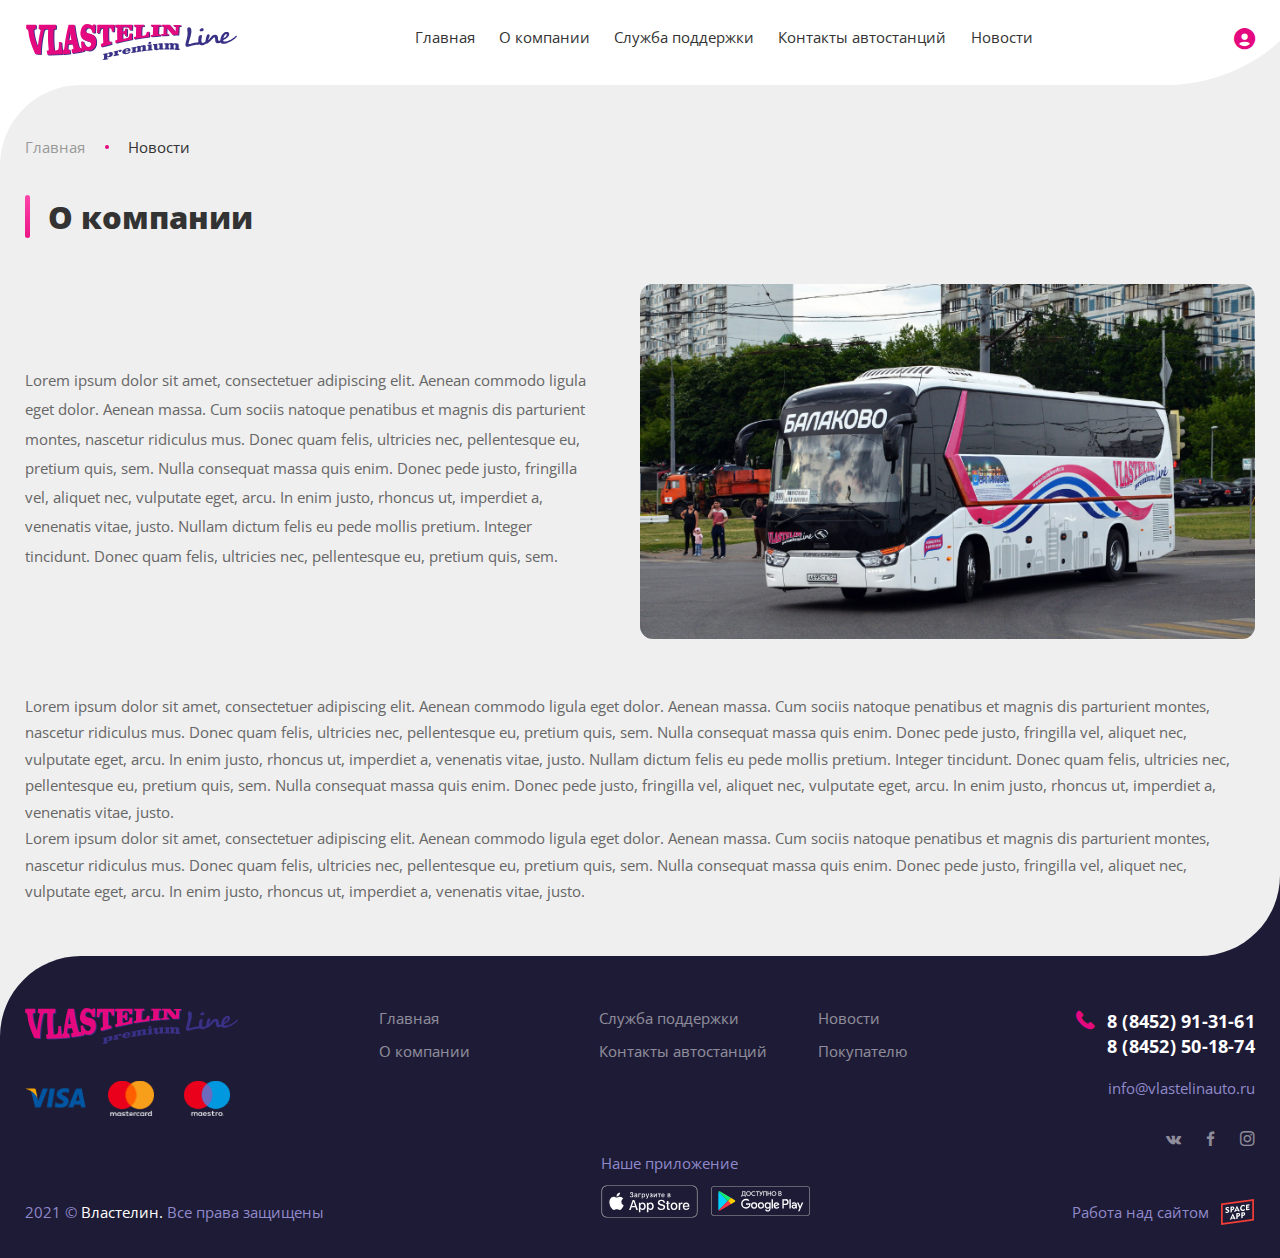
==== commit 2db77e84: ";ldfgoipshf" ====
--- a/about.html
+++ b/about.html
@@ -35,11 +35,7 @@
                     <div class="title__line">
                         <div class="title">О компании
                         </div>
-<<<<<<< HEAD
                 </div>
-=======
-                    </div>
->>>>>>> 7c7c9b22ab0ff615b063bb3e2aec9689ba5c749c
                 <div class="infoPage__imgRow">
                     <div class="infoPage__sideSpan infoPage__sideSpan--left">Lorem ipsum dolor sit amet, consectetuer adipiscing elit. Aenean commodo ligula eget dolor. Aenean massa. Cum sociis natoque penatibus et magnis dis parturient montes, nascetur ridiculus mus. Donec quam felis, ultricies nec, pellentesque
                         eu, pretium quis, sem. Nulla consequat massa quis enim. Donec pede justo, fringilla vel, aliquet nec, vulputate eget, arcu. In enim justo, rhoncus ut, imperdiet a, venenatis vitae, justo. Nullam dictum felis eu pede mollis pretium.
--- a/css/style.css
+++ b/css/style.css
@@ -1,6914 +1 @@
-<<<<<<< HEAD
-@import url("https://fonts.googleapis.com/css2?family=Open+Sans:wght@400;600;700;800&display=swap");@font-face{font-family:'icomoon';src:url("./../fonts/icomoon.eot?vy6w4e");src:url("./../fonts/icomoon.eot?vy6w4e#iefix") format("embedded-opentype"),url("./../fonts/icomoon.ttf?vy6w4e") format("truetype"),url("./../fonts/icomoon.woff?vy6w4e") format("woff"),url("./../fonts/icomoon.svg?vy6w4e#icomoon") format("svg");font-weight:normal;font-style:normal;font-display:block}.none{display:none}[class^="icon-"],[class*=" icon-"]{font-family:'icomoon' !important;speak:never;font-style:normal;font-weight:normal;font-variant:normal;text-transform:none;line-height:2;-webkit-font-smoothing:antialiased;-moz-osx-font-smoothing:grayscale}.icon-map_point:before{content:"\e910";color:#393185}.icon-2524085714304 .path1:before{content:"\e90b";color:#f43e36}.icon-2524085714304 .path2:before{content:"\e90d";margin-left:-1.2666015625em;color:#fff}.icon-2524085714304 .path3:before{content:"\e90e";margin-left:-1.2666015625em;color:#fff}.icon-facebook:before{content:"\e917";color:#fff}.icon-vk:before{content:"\e90f";color:#fff}.icon-inst:before{content:"\e916";color:#fff}.icon-we:before{content:"\e911";color:#e5097f}.icon--14:before{content:"\e913";color:#fff}.icon--25:before{content:"\e914";color:#ccc}.icon--32:before{content:"\e915";color:#ccc}.icon-Vector1:before{content:"\e90a";color:#ccc}.icon-Group-59 .path1:before{content:"\e902";color:#393185}.icon-Group-59 .path2:before{content:"\e903";margin-left:-1.1025390625em;color:#e5097f}.icon-Group-60 .path1:before{content:"\e904";color:#393185}.icon-Group-60 .path2:before{content:"\e905";margin-left:-1em;color:#e5097f}.icon-Group-68 .path1:before{content:"\e906";color:#393185}.icon-Group-68 .path2:before{content:"\e907";margin-left:-1.25em;color:#e5097f}.icon-Group-69 .path1:before{content:"\e908";color:#393185}.icon-Group-69 .path2:before{content:"\e909";margin-left:-0.6591796875em;color:#e5097f}.icon-Union:before{content:"\e900";color:#393185}.icon-Vector:before{content:"\e901";color:#ccc}.icon--147:before{content:"\e90c";color:#fff}.icon--147:before{content:"\e90c";color:#fff;line-height:2}.icon--147--pink:before{content:"\e90c";color:#e5097f;line-height:2}.icon--76:before{content:"\e912";color:#e5097f;line-height:2}*{box-sizing:border-box;margin:0}a{text-decoration:none;color:#333333}ul{list-style-type:none;padding-left:0}input{outline:none;border:none;background:none;resize:none}body{background-color:#ffffff;color:#333333;font-family:"Open Sans";font-size:14px;font-weight:normal;font-style:normal;line-height:normal}@media (min-width: 992px){body{font-size:calc( .00216 * 100vw + 11.86207px)}}@media (min-width: 1920px){body{font-size:16px}}input[type="date"]::-webkit-inner-spin-button,input[type="date"]::-webkit-calendar-picker-indicator{display:none;-webkit-appearance:none}.overflow{height:100vh;min-height:100vh;overflow:hidden}.menu__burger{height:24px;width:24px;position:relative;z-index:11;cursor:pointer}.menu__burger-icon{width:100%;height:4px;background-color:#ffffff;border-radius:2px;position:absolute;transform:rotate(0deg);transition:.3s ease-in-out}.menu__burger-icon::before{content:" ";position:absolute;top:8px;height:4px;width:100%;border-radius:2px;background-color:#ffffff;transition:.3s ease-in-out}.menu__burger-icon::after{content:" ";position:absolute;top:16px;height:4px;border-radius:2px;width:100%;background-color:#ffffff;transition:.3s ease-in-out}.menu--open .menu__burger-icon{transform:rotate(45deg);top:4px}.menu--open .menu__burger-icon::before{transform:rotate(0);top:0}.menu--open .menu__burger-icon::after{transform:rotate(90deg);top:0}.menu__list{opacity:0;z-index:10;width:100%;height:100%;position:fixed;background:rgba(71,66,83,0.9);display:flex;top:-100%;left:0;justify-content:center;align-items:center;list-style-type:none;list-style-image:none;transition:all .6s ease-in-out;overflow:hidden}.menu__list>li{display:flex;align-items:center;justify-content:center}.menu__list a{text-align:center}.menu__list-link{display:inline-block;font-family:Montserrat;font-weight:bold;font-size:32px;color:#ffffff;margin-top:30px;padding-bottom:10px;border-bottom:3px solid #00000000;transition:color .3s ease-in-out;position:relative}.menu__list-link::after{content:" ";position:absolute;transform:scaleX(0);border-bottom:3px solid #e5097f;width:100%;bottom:0;left:0;transition:transform .3s ease-in-out}.menu__list-link:hover{color:#e5097f}.menu__list-link:hover::after{transform:scaleX(1)}.menu--open .menu__list{opacity:1;top:0}.text--lightBlue{font-size:16px;color:#908acb}.text--white{font-size:1rem;line-height:1.375rem;color:#fff}.tickets{background-color:#EFEFEF}.tickets__substrate{background-image:linear-gradient(to bottom, #fff 50%, #1E1B36 50%)}.tickets__content{border-top-left-radius:30px;border-bottom-right-radius:30px;padding-top:40px;padding-bottom:85px;background-color:#EFEFEF}@media (min-width: 992px){.tickets__content{border-top-left-radius:calc( .24784 * 100vw + -215.86207px)}}@media (min-width: 1920px){.tickets__content{border-top-left-radius:260px}}@media (min-width: 992px){.tickets__content{border-bottom-right-radius:calc( .24784 * 100vw + -215.86207px)}}@media (min-width: 1920px){.tickets__content{border-bottom-right-radius:260px}}@media (min-width: 992px){.tickets__content{padding-top:calc( .0431 * 100vw + -2.75862px)}}@media (min-width: 1920px){.tickets__content{padding-top:80px}}@media (min-width: 992px){.tickets__content{padding-bottom:calc( .09159 * 100vw + -5.86207px)}}@media (min-width: 1920px){.tickets__content{padding-bottom:170px}}.tickets__card{margin-top:5px;padding:15px;border-radius:15px;width:100%;background-color:#fff;justify-content:space-between;display:flex;flex-wrap:nowrap;box-shadow:0px 20px 40px rgba(0,0,0,0.05)}@media (min-width: 992px){.tickets__card{margin-top:calc( .00539 * 100vw + -.34483px)}}@media (min-width: 1920px){.tickets__card{margin-top:10px}}@media (min-width: 992px){.tickets__card{padding:calc( .01616 * 100vw + -1.03448px)}}@media (min-width: 1920px){.tickets__card{padding:30px}}@media (min-width: 992px){.tickets__card{border-radius:calc( .01616 * 100vw + -1.03448px)}}@media (min-width: 1920px){.tickets__card{border-radius:30px}}.tickets__card:hover{box-shadow:0px 25px 80px rgba(0,0,0,0.1)}.tickets__date{font-size:18px;line-height:28px;color:#666}@media (min-width: 992px){.tickets__date{font-size:calc( .00216 * 100vw + 15.86207px)}}@media (min-width: 1920px){.tickets__date{font-size:20px}}@media (min-width: 992px){.tickets__date{line-height:calc( .00431 * 100vw + 23.72414px)}}@media (min-width: 1920px){.tickets__date{line-height:32px}}.tickets__time{margin-top:5px;line-height:28px;font-weight:800;color:#393185}@media (min-width: 992px){.tickets__time{margin-top:calc( .00539 * 100vw + -.34483px)}}@media (min-width: 1920px){.tickets__time{margin-top:10px}}@media (min-width: 992px){.tickets__time{line-height:calc( .00431 * 100vw + 23.72414px)}}@media (min-width: 1920px){.tickets__time{line-height:32px}}.tickets__destination{margin-top:10px;font-size:12px;line-height:19px;width:200px;color:#999}@media (min-width: 992px){.tickets__destination{margin-top:calc( .01078 * 100vw + -.68966px)}}@media (min-width: 1920px){.tickets__destination{margin-top:20px}}@media (min-width: 992px){.tickets__destination{font-size:calc( .00216 * 100vw + 9.86207px)}}@media (min-width: 1920px){.tickets__destination{font-size:14px}}@media (min-width: 992px){.tickets__destination{line-height:calc( .00216 * 100vw + 16.86207px)}}@media (min-width: 1920px){.tickets__destination{line-height:21px}}.tickets__title{font-size:12px;line-height:19px;text-align:left;width:177px;color:#999}@media (min-width: 992px){.tickets__title{font-size:calc( .00216 * 100vw + 9.86207px)}}@media (min-width: 1920px){.tickets__title{font-size:14px}}@media (min-width: 992px){.tickets__title{line-height:calc( .00216 * 100vw + 16.86207px)}}@media (min-width: 1920px){.tickets__title{line-height:21px}}.tickets__price{display:flex;flex-direction:column}.tickets__priceText{font-size:12px;line-height:19px;color:#999}@media (min-width: 992px){.tickets__priceText{font-size:calc( .00216 * 100vw + 9.86207px)}}@media (min-width: 1920px){.tickets__priceText{font-size:14px}}@media (min-width: 992px){.tickets__priceText{line-height:calc( .00216 * 100vw + 16.86207px)}}@media (min-width: 1920px){.tickets__priceText{line-height:21px}}.tickets__Movetime{font-size:12px;line-height:19px;color:#999;display:flex;flex-direction:column}@media (min-width: 992px){.tickets__Movetime{font-size:calc( .00216 * 100vw + 9.86207px)}}@media (min-width: 1920px){.tickets__Movetime{font-size:14px}}@media (min-width: 992px){.tickets__Movetime{line-height:calc( .00216 * 100vw + 16.86207px)}}@media (min-width: 1920px){.tickets__Movetime{line-height:21px}}.tickets__priceNum{font-size:18px;line-height:28px;color:#393185;font-weight:700}@media (min-width: 992px){.tickets__priceNum{font-size:calc( .00216 * 100vw + 15.86207px)}}@media (min-width: 1920px){.tickets__priceNum{font-size:20px}}@media (min-width: 992px){.tickets__priceNum{line-height:calc( .00431 * 100vw + 23.72414px)}}@media (min-width: 1920px){.tickets__priceNum{line-height:32px}}.tickets__timeNum{font-weight:700;font-size:14px;line-height:28px;color:#333}@media (min-width: 992px){.tickets__timeNum{font-size:calc( .00216 * 100vw + 11.86207px)}}@media (min-width: 1920px){.tickets__timeNum{font-size:16px}}@media (min-width: 992px){.tickets__timeNum{line-height:calc( .00431 * 100vw + 23.72414px)}}@media (min-width: 1920px){.tickets__timeNum{line-height:32px}}.tickets__buy{display:flex;flex-direction:column;justify-content:space-between;font-weight:700;font-size:18px;text-align:center;color:#f4f4f4}@media (min-width: 992px){.tickets__buy{font-size:calc( .00216 * 100vw + 15.86207px)}}@media (min-width: 1920px){.tickets__buy{font-size:20px}}.tickets__buyButton{color:#fff;align-content:center;display:flex;justify-content:center;align-items:center;border-radius:9px;width:215px;height:60px;background:linear-gradient(#ff45a9 0%, #eb1487 99.99%, #fd2498 100%)}@media (min-width: 992px){.tickets__buyButton{border-radius:calc( .0097 * 100vw + -.62069px)}}@media (min-width: 1920px){.tickets__buyButton{border-radius:18px}}.tickets__from{width:fit-content}.tickets__to{width:fit-content}.tickets__total{display:flex;flex-direction:column;justify-content:space-between}.tickets__sort{padding-top:25px;padding-bottom:25px;display:flex;justify-content:space-between}@media (min-width: 992px){.tickets__sort{padding-top:calc( .02694 * 100vw + -1.72414px)}}@media (min-width: 1920px){.tickets__sort{padding-top:50px}}@media (min-width: 992px){.tickets__sort{padding-bottom:calc( .02694 * 100vw + -1.72414px)}}@media (min-width: 1920px){.tickets__sort{padding-bottom:50px}}.tickets__sort-title{margin-right:15px}@media (min-width: 992px){.tickets__sort-title{margin-right:calc( .01616 * 100vw + -1.03448px)}}@media (min-width: 1920px){.tickets__sort-title{margin-right:30px}}.tickets__Input-sortBy{border-radius:10px;display:none;background-color:#fff}@media (min-width: 992px){.tickets__Input-sortBy{border-radius:calc( .01078 * 100vw + -.68966px)}}@media (min-width: 1920px){.tickets__Input-sortBy{border-radius:20px}}.tickets__Input-show{border-radius:10px;display:none;background-color:#fff}@media (min-width: 992px){.tickets__Input-show{border-radius:calc( .01078 * 100vw + -.68966px)}}@media (min-width: 1920px){.tickets__Input-show{border-radius:20px}}.tickets__sortBy{display:flex;align-items:center}.tickets__sortBy .selected{background-color:#fff}.tickets__sortBy .dropdown{width:100%}.tickets__sortBy ul{width:100%;border-top-width:0;border-bottom-width:1px;border-left-width:1px;border-right-width:1px;border-style:solid;border-color:#CCCCCC;border-bottom-left-radius:10px;border-bottom-right-radius:10px;background-color:#fff}.tickets__sortBy ul li{padding-top:10px;padding-bottom:10px;padding-left:20px;cursor:pointer}.tickets__sortBy ul li:hover{background-color:#efefef}.tickets__show{display:flex;align-items:center}.tickets__show .selected{background-color:#fff}.tickets__show .dropdown{width:100%}.tickets__show ul{width:100%;border-top-width:0;border-bottom-width:1px;border-left-width:1px;border-right-width:1px;border-style:solid;border-color:#CCCCCC;border-bottom-left-radius:10px;border-bottom-right-radius:10px;scrollbar-width:none;background-color:#fff}.tickets__show ul li{padding-top:10px;padding-bottom:10px;padding-left:20px;cursor:pointer}.tickets__show ul li:hover{background-color:#efefef}.jq-selectbox__trigger-arrow{display:block;width:10px;height:5px;background-image:url("./../img/icon/arrow_down.svg");background-repeat:no-repeat;background-position:center;background-size:contain;margin-left:10px}@media (min-width: 992px){.jq-selectbox__trigger-arrow{margin-left:calc( .01078 * 100vw + -.68966px)}}@media (min-width: 1920px){.jq-selectbox__trigger-arrow{margin-left:20px}}.jq-selectbox__select{cursor:pointer;display:flex;align-items:center;padding-top:10px;padding-bottom:10px;padding-left:15px;padding-right:15px}@media (min-width: 992px){.jq-selectbox__select{padding-top:calc( .0097 * 100vw + .37931px)}}@media (min-width: 1920px){.jq-selectbox__select{padding-top:19px}}@media (min-width: 992px){.jq-selectbox__select{padding-bottom:calc( .0097 * 100vw + .37931px)}}@media (min-width: 1920px){.jq-selectbox__select{padding-bottom:19px}}@media (min-width: 992px){.jq-selectbox__select{padding-left:calc( .01616 * 100vw + -1.03448px)}}@media (min-width: 1920px){.jq-selectbox__select{padding-left:30px}}@media (min-width: 992px){.jq-selectbox__select{padding-right:calc( .01616 * 100vw + -1.03448px)}}@media (min-width: 1920px){.jq-selectbox__select{padding-right:30px}}.jq-selectbox__styler{border-radius:10px}@media (min-width: 992px){.jq-selectbox__styler{border-radius:calc( .01078 * 100vw + -.68966px)}}@media (min-width: 1920px){.jq-selectbox__styler{border-radius:20px}}.jq-selectbox__dropdown{width:100%;margin-top:-5px}@media (min-width: 992px){.jq-selectbox__dropdown{margin-top:calc( -.00431 * 100vw + -.72414px)}}@media (min-width: 1920px){.jq-selectbox__dropdown{margin-top:-9px}}.breadCrumbs{display:flex;font-size:14px;margin-bottom:20px;align-items:center}@media (min-width: 992px){.breadCrumbs{font-size:calc( .00216 * 100vw + 11.86207px)}}@media (min-width: 1920px){.breadCrumbs{font-size:16px}}@media (min-width: 992px){.breadCrumbs{margin-bottom:calc( .06466 * 100vw + -44.13793px)}}@media (min-width: 1920px){.breadCrumbs{margin-bottom:80px}}.path{color:#999}.crumb{background-color:#e5097f;display:block;margin-left:15px;margin-right:15px;width:3px;height:3px;display:block;border-radius:50%}@media (min-width: 992px){.crumb{margin-left:calc( .01616 * 100vw + -1.03448px)}}@media (min-width: 1920px){.crumb{margin-left:30px}}@media (min-width: 992px){.crumb{margin-right:calc( .01616 * 100vw + -1.03448px)}}@media (min-width: 1920px){.crumb{margin-right:30px}}@media (min-width: 992px){.crumb{width:calc( .00323 * 100vw + -.2069px)}}@media (min-width: 1920px){.crumb{width:6px}}@media (min-width: 992px){.crumb{height:calc( .00323 * 100vw + -.2069px)}}@media (min-width: 1920px){.crumb{height:6px}}.header{background-color:#ffffff;background-image:url("./../img/picture/background.svg");background-position:right;background-repeat:no-repeat;background-size:contain}.header--home{background-image:url("./../img/banner.png");border-bottom-left-radius:30px;padding-bottom:50px;background-position:center;background-size:cover}@media (min-width: 992px){.header--home{border-bottom-left-radius:calc( .24784 * 100vw + -215.86207px)}}@media (min-width: 1920px){.header--home{border-bottom-left-radius:260px}}@media (min-width: 992px){.header--home{padding-bottom:calc( .18858 * 100vw + -137.06897px)}}@media (min-width: 1920px){.header--home{padding-bottom:225px}}.header__navigation{width:100%;justify-content:space-between;display:flex;align-items:center;padding-top:15px;padding-bottom:15px}@media (min-width: 992px){.header__navigation{padding-top:calc( .02694 * 100vw + -11.72414px)}}@media (min-width: 1920px){.header__navigation{padding-top:40px}}@media (min-width: 992px){.header__navigation{padding-bottom:calc( .01616 * 100vw + -1.03448px)}}@media (min-width: 1920px){.header__navigation{padding-bottom:30px}}.header__navigation-logo img{width:180px;height:30px;object-fit:contain}@media (min-width: 992px){.header__navigation-logo img{width:calc( .11315 * 100vw + 67.75862px)}}@media (min-width: 1920px){.header__navigation-logo img{width:285px}}@media (min-width: 992px){.header__navigation-logo img{height:calc( .02047 * 100vw + 9.68966px)}}@media (min-width: 1920px){.header__navigation-logo img{height:49px}}.header__navigation-list{position:relative;display:flex}.header__navigation-list li{margin-right:15px;position:relative;display:flex;justify-content:center;padding-bottom:10px}@media (min-width: 992px){.header__navigation-list li{margin-right:calc( .03233 * 100vw + -17.06897px)}}@media (min-width: 1920px){.header__navigation-list li{margin-right:45px}}@media (min-width: 992px){.header__navigation-list li{padding-bottom:calc( .01078 * 100vw + -.68966px)}}@media (min-width: 1920px){.header__navigation-list li{padding-bottom:20px}}.header__navigation-list li::after{content:"";width:0;outline:1px solid transparent;display:block;position:absolute;transition:all 0.3s ease-in-out;height:2px;bottom:0;border-radius:2px;background-color:#e5097f}@media (min-width: 992px){.header__navigation-list li::after{height:calc( .00216 * 100vw + -.13793px)}}@media (min-width: 1920px){.header__navigation-list li::after{height:4px}}.header__navigation-list li:hover::after{width:70%}.header__navigation-cabinet span{position:relative;top:-3px;font-size:20px}@media (min-width: 992px){.header__navigation-cabinet span{top:calc( -.00539 * 100vw + 2.34483px)}}@media (min-width: 1920px){.header__navigation-cabinet span{top:-8px}}@media (min-width: 992px){.header__navigation-cabinet span{font-size:calc( .00431 * 100vw + 15.72414px)}}@media (min-width: 1920px){.header__navigation-cabinet span{font-size:24px}}.header__navigation-cabinet span::before{transition:0.3s;color:#e5097f}.header__navigation-cabinet span:hover::before{color:#bd0065}.header__navigation-cabinet--home span::before{color:#ffffff}.header__navigation-cabinet--home span:hover::before{color:#e5097f}.header__navigation-link{font-size:14px}@media (min-width: 992px){.header__navigation-link{font-size:calc( .00216 * 100vw + 11.86207px)}}@media (min-width: 1920px){.header__navigation-link{font-size:16px}}.header__navigation-link--colorWhite{color:#fff}.header__navigation--black a{color:#333}.header__title{font-size:32px;width:375px;color:#fff;font-weight:800}@media (min-width: 992px){.header__title{font-size:calc( .05603 * 100vw + -23.58621px)}}@media (min-width: 1920px){.header__title{font-size:84px}}@media (min-width: 992px){.header__title{width:calc( .55172 * 100vw + -172.31034px)}}@media (min-width: 1920px){.header__title{width:887px}}.header__subtitle{margin-top:10px;width:590px;font-size:16px;line-height:28px;color:#fff}@media (min-width: 992px){.header__subtitle{margin-top:calc( .01078 * 100vw + -.68966px)}}@media (min-width: 1920px){.header__subtitle{margin-top:20px}}@media (min-width: 992px){.header__subtitle{width:calc( .30711 * 100vw + 285.34483px)}}@media (min-width: 1920px){.header__subtitle{width:875px}}@media (min-width: 992px){.header__subtitle{font-size:calc( .00216 * 100vw + 13.86207px)}}@media (min-width: 1920px){.header__subtitle{font-size:18px}}@media (min-width: 992px){.header__subtitle{line-height:calc( .00862 * 100vw + 19.44828px)}}@media (min-width: 1920px){.header__subtitle{line-height:36px}}.header__headline{margin-top:30px;position:relative;padding-left:20px}@media (min-width: 992px){.header__headline{margin-top:calc( .1778 * 100vw + -146.37931px)}}@media (min-width: 1920px){.header__headline{margin-top:195px}}@media (min-width: 992px){.header__headline{padding-left:calc( .03233 * 100vw + -12.06897px)}}@media (min-width: 1920px){.header__headline{padding-left:50px}}.header__headline::before{content:"";left:0px;width:6px;height:100%;border-radius:3px;background:linear-gradient(#ff45a9 0%, #eb1487 99.99%, #fd2498 100%);position:absolute}@media (min-width: 992px){.header__headline::before{width:calc( .00647 * 100vw + -.41379px)}}@media (min-width: 1920px){.header__headline::before{width:12px}}@media (min-width: 992px){.header__headline::before{border-radius:calc( .00323 * 100vw + -.2069px)}}@media (min-width: 1920px){.header__headline::before{border-radius:6px}}.header__buyTicket{position:relative}.header__ticket{align-items:center;margin-bottom:5px;padding-top:5px;padding-bottom:5px;margin-top:30px;border-radius:15px;width:100%;background:#fff;box-shadow:0px 20px 40px rgba(0,0,0,0.1);display:flex;color:#999}@media (min-width: 992px){.header__ticket{padding-top:calc( .00539 * 100vw + -.34483px)}}@media (min-width: 1920px){.header__ticket{padding-top:10px}}@media (min-width: 992px){.header__ticket{padding-bottom:calc( .00539 * 100vw + -.34483px)}}@media (min-width: 1920px){.header__ticket{padding-bottom:10px}}@media (min-width: 992px){.header__ticket{margin-top:calc( .03233 * 100vw + -2.06897px)}}@media (min-width: 1920px){.header__ticket{margin-top:60px}}@media (min-width: 992px){.header__ticket{border-radius:calc( .01616 * 100vw + -1.03448px)}}@media (min-width: 1920px){.header__ticket{border-radius:30px}}.header__tomorrow{display:flex;position:absolute;right:27%}.header__tomorrow-text{font-size:12px;font-weight:600;color:#fff;padding-bottom:5px;cursor:pointer;border-bottom:2px dotted transparent;margin-right:15px}@media (min-width: 992px){.header__tomorrow-text{font-size:calc( .00216 * 100vw + 9.86207px)}}@media (min-width: 1920px){.header__tomorrow-text{font-size:14px}}@media (min-width: 992px){.header__tomorrow-text{margin-right:calc( .01616 * 100vw + -1.03448px)}}@media (min-width: 1920px){.header__tomorrow-text{margin-right:30px}}.header__tomorrow-text:hover{border-bottom:2px dotted #908acb}.header__tomorrow-text--colorBlue{color:#393185}.header__from{font-size:12px;padding-left:15px;padding-right:5px;width:100%;display:flex;justify-content:space-between;align-items:center}@media (min-width: 992px){.header__from{font-size:calc( .00216 * 100vw + 9.86207px)}}@media (min-width: 1920px){.header__from{font-size:14px}}@media (min-width: 992px){.header__from{padding-left:calc( .01616 * 100vw + -1.03448px)}}@media (min-width: 1920px){.header__from{padding-left:30px}}@media (min-width: 992px){.header__from{padding-right:calc( .00539 * 100vw + -.34483px)}}@media (min-width: 1920px){.header__from{padding-right:10px}}.header__fromInputBlock{margin-left:15px}@media (min-width: 992px){.header__fromInputBlock{margin-left:calc( .01078 * 100vw + 4.31034px)}}@media (min-width: 1920px){.header__fromInputBlock{margin-left:25px}}.header__fromInputBlock .selectize-input,.header__fromInputBlock .selectize-dropdown,.header__fromInputBlock .selectize-input input{width:200px;font-size:18px;margin-top:3px;padding:0;font-weight:600;border:none;box-shadow:none;border-radius:none;line-height:normal}@media (min-width: 992px){.header__fromInputBlock .selectize-input,.header__fromInputBlock .selectize-dropdown,.header__fromInputBlock .selectize-input input{font-size:calc( .00216 * 100vw + 15.86207px)}}@media (min-width: 1920px){.header__fromInputBlock .selectize-input,.header__fromInputBlock .selectize-dropdown,.header__fromInputBlock .selectize-input input{font-size:20px}}@media (min-width: 992px){.header__fromInputBlock .selectize-input,.header__fromInputBlock .selectize-dropdown,.header__fromInputBlock .selectize-input input{margin-top:calc( .00323 * 100vw + -.2069px)}}@media (min-width: 1920px){.header__fromInputBlock .selectize-input,.header__fromInputBlock .selectize-dropdown,.header__fromInputBlock .selectize-input input{margin-top:6px}}.header__fromInputBlock .selectize-input.focus{box-shadow:none}.header__fromInputBlock .selectize-control.single .selectize-input:after{content:none}.header__fromInputWrapper{display:flex;align-items:center}.header__from span{font-size:20px}@media (min-width: 992px){.header__from span{font-size:calc( .00539 * 100vw + 14.65517px)}}@media (min-width: 1920px){.header__from span{font-size:25px}}.header__date{border-left:1px solid #DDDDDD;padding-left:15px}@media (min-width: 992px){.header__date{padding-left:calc( .01616 * 100vw + -1.03448px)}}@media (min-width: 1920px){.header__date{padding-left:30px}}.header__dateInputWrapper{display:flex}.header__dateInputWrapper span{font-size:20px}@media (min-width: 992px){.header__dateInputWrapper span{font-size:calc( .00431 * 100vw + 15.72414px)}}@media (min-width: 1920px){.header__dateInputWrapper span{font-size:24px}}.header__dateInput{width:100%;color:#666666;font-family:"Open Sans";font-size:18px;font-weight:600}@media (min-width: 992px){.header__dateInput{font-size:calc( .00216 * 100vw + 15.86207px)}}@media (min-width: 1920px){.header__dateInput{font-size:20px}}.header__dateInput::placeholder{color:#666}.header__dateInputBlock{margin-left:15px}@media (min-width: 992px){.header__dateInputBlock{margin-left:calc( .01078 * 100vw + 4.31034px)}}@media (min-width: 1920px){.header__dateInputBlock{margin-left:25px}}.header__where{display:flex;align-items:center}.header__where img{width:25px;height:25px;margin-right:15px}@media (min-width: 992px){.header__where img{width:calc( .00539 * 100vw + 19.65517px)}}@media (min-width: 1920px){.header__where img{width:30px}}@media (min-width: 992px){.header__where img{height:calc( .00539 * 100vw + 19.65517px)}}@media (min-width: 1920px){.header__where img{height:30px}}@media (min-width: 992px){.header__where img{margin-right:calc( .01616 * 100vw + -1.03448px)}}@media (min-width: 1920px){.header__where img{margin-right:30px}}.header__whereInputWrapper{padding-left:15px;font-size:12px;border-left:1px solid #DDDDDD;display:flex}@media (min-width: 992px){.header__whereInputWrapper{padding-left:calc( .01616 * 100vw + -1.03448px)}}@media (min-width: 1920px){.header__whereInputWrapper{padding-left:30px}}@media (min-width: 992px){.header__whereInputWrapper{font-size:calc( .00216 * 100vw + 9.86207px)}}@media (min-width: 1920px){.header__whereInputWrapper{font-size:14px}}.header__whereInputBlock{margin-left:15px}@media (min-width: 992px){.header__whereInputBlock{margin-left:calc( .01078 * 100vw + 4.31034px)}}@media (min-width: 1920px){.header__whereInputBlock{margin-left:25px}}.header__whereInputBlock .selectize-input,.header__whereInputBlock .selectize-dropdown,.header__whereInputBlock .selectize-input input{width:200px;font-size:18px;margin-top:3px;padding:0;font-weight:600;border:none;box-shadow:none;border-radius:none;line-height:normal}@media (min-width: 992px){.header__whereInputBlock .selectize-input,.header__whereInputBlock .selectize-dropdown,.header__whereInputBlock .selectize-input input{font-size:calc( .00216 * 100vw + 15.86207px)}}@media (min-width: 1920px){.header__whereInputBlock .selectize-input,.header__whereInputBlock .selectize-dropdown,.header__whereInputBlock .selectize-input input{font-size:20px}}@media (min-width: 992px){.header__whereInputBlock .selectize-input,.header__whereInputBlock .selectize-dropdown,.header__whereInputBlock .selectize-input input{margin-top:calc( .00323 * 100vw + -.2069px)}}@media (min-width: 1920px){.header__whereInputBlock .selectize-input,.header__whereInputBlock .selectize-dropdown,.header__whereInputBlock .selectize-input input{margin-top:6px}}.header__whereInputBlock .selectize-input.focus{box-shadow:none}.header__whereInputBlock .selectize-control.single .selectize-input:after{content:none}.header__where span{font-size:20px}@media (min-width: 992px){.header__where span{font-size:calc( .00539 * 100vw + 14.65517px)}}@media (min-width: 1920px){.header__where span{font-size:25px}}.button{text-align:center;width:150px;padding-top:14px;padding-bottom:13px;border-radius:15px;background-image:linear-gradient(#ff45a9 0%, #eb1487 99.99%, #fd2498 100%);font-size:12px;background-size:100% 100%;color:#f4f4f4;font-weight:700;display:block;transition:all .3s ease-in-out}@media (min-width: 992px){.button{width:calc( .1347 * 100vw + 16.37931px)}}@media (min-width: 1920px){.button{width:275px}}@media (min-width: 992px){.button{padding-top:calc( .01078 * 100vw + 3.31034px)}}@media (min-width: 1920px){.button{padding-top:24px}}@media (min-width: 992px){.button{padding-bottom:calc( .01078 * 100vw + 2.31034px)}}@media (min-width: 1920px){.button{padding-bottom:23px}}@media (min-width: 992px){.button{border-radius:calc( .01078 * 100vw + 4.31034px)}}@media (min-width: 1920px){.button{border-radius:25px}}@media (min-width: 992px){.button{font-size:calc( .00862 * 100vw + 3.44828px)}}@media (min-width: 1920px){.button{font-size:20px}}.button:hover{background-position:0 100%;background-size:100% 200%}.button--contact{width:180px;padding-top:10px;padding-bottom:10px;margin-top:20px}@media (min-width: 992px){.button--contact{width:calc( .1875 * 100vw + -6px)}}@media (min-width: 1920px){.button--contact{width:354px}}@media (min-width: 992px){.button--contact{padding-top:calc( .00862 * 100vw + 1.44828px)}}@media (min-width: 1920px){.button--contact{padding-top:18px}}@media (min-width: 992px){.button--contact{padding-bottom:calc( .00862 * 100vw + 1.44828px)}}@media (min-width: 1920px){.button--contact{padding-bottom:18px}}@media (min-width: 992px){.button--contact{margin-top:calc( .02155 * 100vw + -1.37931px)}}@media (min-width: 1920px){.button--contact{margin-top:40px}}.button--route{font-weight:normal;text-align:center;padding-top:10px;padding-bottom:10px;border-radius:15px;width:100%;background:linear-gradient(#4f46a5 0%, #393185 100%)}@media (min-width: 992px){.button--route{padding-top:calc( .0097 * 100vw + .37931px)}}@media (min-width: 1920px){.button--route{padding-top:19px}}@media (min-width: 992px){.button--route{padding-bottom:calc( .0097 * 100vw + .37931px)}}@media (min-width: 1920px){.button--route{padding-bottom:19px}}@media (min-width: 992px){.button--route{border-radius:calc( .00323 * 100vw + 11.7931px)}}@media (min-width: 1920px){.button--route{border-radius:18px}}.title{font-size:24px;text-align:left;color:#333;font-weight:800}@media (min-width: 992px){.title{font-size:calc( .02586 * 100vw + -1.65517px)}}@media (min-width: 1920px){.title{font-size:48px}}.title__link{font-weight:600;font-size:18px;color:#fff}@media (min-width: 992px){.title__link{font-size:calc( .00431 * 100vw + 13.72414px)}}@media (min-width: 1920px){.title__link{font-size:22px}}.title__line{padding-left:15px;position:relative}@media (min-width: 992px){.title__line{padding-left:calc( .02694 * 100vw + -11.72414px)}}@media (min-width: 1920px){.title__line{padding-left:40px}}.title__line--flex{display:flex;justify-content:space-between;align-items:flex-end}.title__line a{transition:0.3s;color:#fff}.title__line a:hover{color:#e5097f}.title__line a:hover img{transform:translateX(15px)}.title__line img{margin-left:10px;transition:0.3s}@media (min-width: 992px){.title__line img{margin-left:calc( .01078 * 100vw + -.68966px)}}@media (min-width: 1920px){.title__line img{margin-left:20px}}.title__line::before{content:"";width:4px;border-radius:2px;background:linear-gradient(#ff45a9 0%, #eb1487 99.99%, #fd2498 100%);height:100%;position:absolute;left:0}@media (min-width: 992px){.title__line::before{width:calc( .00431 * 100vw + -.27586px)}}@media (min-width: 1920px){.title__line::before{width:8px}}@media (min-width: 992px){.title__line::before{border-radius:calc( .00216 * 100vw + -.13793px)}}@media (min-width: 1920px){.title__line::before{border-radius:4px}}.title--widthMin{width:180px}@media (min-width: 992px){.title--widthMin{width:calc( .19397 * 100vw + -12.41379px)}}@media (min-width: 1920px){.title--widthMin{width:360px}}.title--widthMax{width:250px}@media (min-width: 992px){.title--widthMax{width:calc( .2694 * 100vw + -17.24138px)}}@media (min-width: 1920px){.title--widthMax{width:500px}}.title--colorWhite{color:#fff}.title--colorBlue{color:#393185}.title--small{font-size:20px}@media (min-width: 992px){.title--small{font-size:calc( .01293 * 100vw + 7.17241px)}}@media (min-width: 1920px){.title--small{font-size:32px}}.subtitle{font-size:14px;color:#999;margin-top:10px}@media (min-width: 992px){.subtitle{font-size:calc( .00216 * 100vw + 11.86207px)}}@media (min-width: 1920px){.subtitle{font-size:16px}}@media (min-width: 992px){.subtitle{margin-top:calc( .01078 * 100vw + -.68966px)}}@media (min-width: 1920px){.subtitle{margin-top:20px}}.subtitle--marginLeft{margin-left:10px;line-height:28px}@media (min-width: 992px){.subtitle--marginLeft{margin-left:calc( .03233 * 100vw + -22.06897px)}}@media (min-width: 1920px){.subtitle--marginLeft{margin-left:40px}}@media (min-width: 992px){.subtitle--marginLeft{line-height:calc( .00431 * 100vw + 23.72414px)}}@media (min-width: 1920px){.subtitle--marginLeft{line-height:32px}}.advantages{background-color:#4F3D8E;width:100%;padding-right:15px}@media (min-width: 992px){.advantages{padding-right:calc( .09159 * 100vw + -75.86207px)}}@media (min-width: 1920px){.advantages{padding-right:100px}}.advantages__content{padding-top:30px;padding-bottom:30px;width:100%;background-color:#fff;border-top-right-radius:30px;border-bottom-right-radius:30px}@media (min-width: 992px){.advantages__content{padding-top:calc( .07543 * 100vw + -44.82759px)}}@media (min-width: 1920px){.advantages__content{padding-top:100px}}@media (min-width: 992px){.advantages__content{padding-bottom:calc( .07543 * 100vw + -44.82759px)}}@media (min-width: 1920px){.advantages__content{padding-bottom:100px}}@media (min-width: 992px){.advantages__content{border-top-right-radius:calc( .24784 * 100vw + -215.86207px)}}@media (min-width: 1920px){.advantages__content{border-top-right-radius:260px}}@media (min-width: 992px){.advantages__content{border-bottom-right-radius:calc( .24784 * 100vw + -215.86207px)}}@media (min-width: 1920px){.advantages__content{border-bottom-right-radius:260px}}.advantages__contentOffset{padding-left:0px}@media (min-width: 992px){.advantages__contentOffset{padding-left:calc( .10776 * 100vw + -106.89655px)}}@media (min-width: 1920px){.advantages__contentOffset{padding-left:100px}}.advantages__points{display:flex;width:100%;justify-content:space-between;margin-top:20px}@media (min-width: 992px){.advantages__points{margin-top:calc( .06466 * 100vw + -44.13793px)}}@media (min-width: 1920px){.advantages__points{margin-top:80px}}.advantages__point{display:flex;width:24%;align-items:center;flex-direction:column}.advantages__Img{display:flex;align-items:center;justify-content:center;border-radius:50%;background:#fff;width:85px;height:85px;filter:drop-shadow(0px 20px 60px rgba(0,0,0,0.05))}@media (min-width: 992px){.advantages__Img{width:calc( .09159 * 100vw + -5.86207px)}}@media (min-width: 1920px){.advantages__Img{width:170px}}@media (min-width: 992px){.advantages__Img{height:calc( .09159 * 100vw + -5.86207px)}}@media (min-width: 1920px){.advantages__Img{height:170px}}.advantages__Img-icon{width:30px;height:30px}@media (min-width: 992px){.advantages__Img-icon{width:calc( .03664 * 100vw + -6.34483px)}}@media (min-width: 1920px){.advantages__Img-icon{width:64px}}@media (min-width: 992px){.advantages__Img-icon{height:calc( .03664 * 100vw + -6.34483px)}}@media (min-width: 1920px){.advantages__Img-icon{height:64px}}.advantages__pointTitle{margin-top:15px;font-size:18px;text-align:center;font-weight:700}@media (min-width: 992px){.advantages__pointTitle{margin-top:calc( .01616 * 100vw + -1.03448px)}}@media (min-width: 1920px){.advantages__pointTitle{margin-top:30px}}@media (min-width: 992px){.advantages__pointTitle{font-size:calc( .00216 * 100vw + 15.86207px)}}@media (min-width: 1920px){.advantages__pointTitle{font-size:20px}}.advantages__pointText{font-size:14px;line-height:22px;margin-top:10px;text-align:center;color:#666}@media (min-width: 992px){.advantages__pointText{font-size:calc( .00216 * 100vw + 11.86207px)}}@media (min-width: 1920px){.advantages__pointText{font-size:16px}}@media (min-width: 992px){.advantages__pointText{line-height:calc( .00647 * 100vw + 15.58621px)}}@media (min-width: 1920px){.advantages__pointText{line-height:28px}}@media (min-width: 992px){.advantages__pointText{margin-top:calc( .01078 * 100vw + -.68966px)}}@media (min-width: 1920px){.advantages__pointText{margin-top:20px}}.popDirections{background-color:#fff;width:100%;background-image:linear-gradient(to bottom, #fff 50%, #efefef 100%)}.popDirections__content{padding-top:30px;padding-bottom:30px;border-top-left-radius:30px;border-bottom-right-radius:30px;width:100%;background-color:#4F3D8E}@media (min-width: 992px){.popDirections__content{padding-top:calc( .07543 * 100vw + -44.82759px)}}@media (min-width: 1920px){.popDirections__content{padding-top:100px}}@media (min-width: 992px){.popDirections__content{padding-bottom:calc( .07543 * 100vw + -44.82759px)}}@media (min-width: 1920px){.popDirections__content{padding-bottom:100px}}@media (min-width: 992px){.popDirections__content{border-top-left-radius:calc( .24784 * 100vw + -215.86207px)}}@media (min-width: 1920px){.popDirections__content{border-top-left-radius:260px}}@media (min-width: 992px){.popDirections__content{border-bottom-right-radius:calc( .24784 * 100vw + -215.86207px)}}@media (min-width: 1920px){.popDirections__content{border-bottom-right-radius:260px}}.popDirections__cards{margin-top:20px;display:flex;flex-wrap:wrap}@media (min-width: 992px){.popDirections__cards{margin-top:calc( .02155 * 100vw + -1.37931px)}}@media (min-width: 1920px){.popDirections__cards{margin-top:40px}}.popDirections__card{background-color:#fff;width:31.7%;transition:all 0.3s ease-in-out;border-radius:15px;padding:10px;padding-bottom:15px;margin-right:20px;margin-top:20px;position:relative;top:0}@media (min-width: 992px){.popDirections__card{border-radius:calc( .01616 * 100vw + -1.03448px)}}@media (min-width: 1920px){.popDirections__card{border-radius:30px}}@media (min-width: 992px){.popDirections__card{padding-bottom:calc( .01616 * 100vw + -1.03448px)}}@media (min-width: 1920px){.popDirections__card{padding-bottom:30px}}@media (min-width: 992px){.popDirections__card{margin-right:calc( .01078 * 100vw + 9.31034px)}}@media (min-width: 1920px){.popDirections__card{margin-right:30px}}@media (min-width: 992px){.popDirections__card{margin-top:calc( .02155 * 100vw + -1.37931px)}}@media (min-width: 1920px){.popDirections__card{margin-top:40px}}.popDirections__card-img{width:100%;height:170px;border-radius:10px;object-fit:cover}@media (min-width: 992px){.popDirections__card-img{height:calc( .05388 * 100vw + 116.55172px)}}@media (min-width: 1920px){.popDirections__card-img{height:220px}}@media (min-width: 992px){.popDirections__card-img{border-radius:calc( .01078 * 100vw + -.68966px)}}@media (min-width: 1920px){.popDirections__card-img{border-radius:20px}}.popDirections__card:nth-child(3n){margin-right:0}.popDirections__card:hover{top:-20px}.popDirections__card:hover .goButton{width:100px;border-radius:15px;height:45px;background:linear-gradient(#ff45a9 0%, #eb1487 99.99%, #fd2498 100%)}@media (min-width: 992px){.popDirections__card:hover .goButton{width:calc( .05388 * 100vw + 46.55172px)}}@media (min-width: 1920px){.popDirections__card:hover .goButton{width:150px}}@media (min-width: 992px){.popDirections__card:hover .goButton{border-radius:calc( .00323 * 100vw + 11.7931px)}}@media (min-width: 1920px){.popDirections__card:hover .goButton{border-radius:18px}}.popDirections__card:hover .goButton img{transform:rotate(180deg);opacity:0}.popDirections__card:hover .goButton:after{opacity:1;left:50%;transform:translateX(-50%)}.popDirections__card:hover .popDirections__PriceNum{color:#E5097F}.popDirections__card:hover .popDirections__Way{color:#393185}.popDirections__Way{padding-top:15px;padding-left:10px;font-size:20px}@media (min-width: 992px){.popDirections__Way{padding-top:calc( .01616 * 100vw + -1.03448px)}}@media (min-width: 1920px){.popDirections__Way{padding-top:30px}}@media (min-width: 992px){.popDirections__Way{padding-left:calc( .01078 * 100vw + -.68966px)}}@media (min-width: 1920px){.popDirections__Way{padding-left:20px}}@media (min-width: 992px){.popDirections__Way{font-size:calc( .00431 * 100vw + 15.72414px)}}@media (min-width: 1920px){.popDirections__Way{font-size:24px}}.popDirections__PriceText{font-size:14px;color:#999999}@media (min-width: 992px){.popDirections__PriceText{font-size:calc( .00216 * 100vw + 11.86207px)}}@media (min-width: 1920px){.popDirections__PriceText{font-size:16px}}.popDirections__PriceNum{margin-top:5px;font-size:20px;font-weight:700;color:#393185}@media (min-width: 992px){.popDirections__PriceNum{margin-top:calc( .00539 * 100vw + -.34483px)}}@media (min-width: 1920px){.popDirections__PriceNum{margin-top:10px}}@media (min-width: 992px){.popDirections__PriceNum{font-size:calc( .00431 * 100vw + 15.72414px)}}@media (min-width: 1920px){.popDirections__PriceNum{font-size:24px}}.popDirections__discription{display:flex;justify-content:space-between;align-items:flex-end;padding-top:10px;padding-left:10px;padding-right:10px}@media (min-width: 992px){.popDirections__discription{padding-top:calc( .00539 * 100vw + 4.65517px)}}@media (min-width: 1920px){.popDirections__discription{padding-top:15px}}@media (min-width: 992px){.popDirections__discription{padding-left:calc( .01078 * 100vw + -.68966px)}}@media (min-width: 1920px){.popDirections__discription{padding-left:20px}}@media (min-width: 992px){.popDirections__discription{padding-right:calc( .01078 * 100vw + -.68966px)}}@media (min-width: 1920px){.popDirections__discription{padding-right:20px}}.goButton{width:45px;height:45px;border-radius:15px;background:linear-gradient(#4f46a5 0%, #393185 100%);transition:.5s;display:flex;align-items:center;justify-content:center;overflow:hidden;position:relative}@media (min-width: 992px){.goButton{border-radius:calc( .00323 * 100vw + 11.7931px)}}@media (min-width: 1920px){.goButton{border-radius:18px}}.goButton:after{content:"Поехали!";position:absolute;transition:0.3s;left:100%;color:#fff}.goButton img{width:6px;transition:0.3s}.market{background-color:#4F3D8E;width:100%;padding-left:15px}@media (min-width: 992px){.market{padding-left:calc( .09159 * 100vw + -75.86207px)}}@media (min-width: 1920px){.market{padding-left:100px}}.market__content{padding-top:30px;padding-bottom:30px;width:100%;background:#efefef;border-top-left-radius:30px;border-bottom-left-radius:30px}@media (min-width: 992px){.market__content{padding-top:calc( .07543 * 100vw + -44.82759px)}}@media (min-width: 1920px){.market__content{padding-top:100px}}@media (min-width: 992px){.market__content{padding-bottom:calc( .07543 * 100vw + -44.82759px)}}@media (min-width: 1920px){.market__content{padding-bottom:100px}}@media (min-width: 992px){.market__content{border-top-left-radius:calc( .24784 * 100vw + -215.86207px)}}@media (min-width: 1920px){.market__content{border-top-left-radius:260px}}@media (min-width: 992px){.market__content{border-bottom-left-radius:calc( .24784 * 100vw + -215.86207px)}}@media (min-width: 1920px){.market__content{border-bottom-left-radius:260px}}.market__contentOffset{padding-right:0}@media (min-width: 992px){.market__contentOffset{padding-right:calc( .10776 * 100vw + -106.89655px)}}@media (min-width: 1920px){.market__contentOffset{padding-right:100px}}.market__text{margin-top:20px;margin-bottom:20px;font-size:16px;line-height:28px;color:#888}@media (min-width: 992px){.market__text{margin-top:calc( .02155 * 100vw + -1.37931px)}}@media (min-width: 1920px){.market__text{margin-top:40px}}@media (min-width: 992px){.market__text{margin-bottom:calc( .02155 * 100vw + -1.37931px)}}@media (min-width: 1920px){.market__text{margin-bottom:40px}}@media (min-width: 992px){.market__text{font-size:calc( .00216 * 100vw + 13.86207px)}}@media (min-width: 1920px){.market__text{font-size:18px}}@media (min-width: 992px){.market__text{line-height:calc( .00862 * 100vw + 19.44828px)}}@media (min-width: 1920px){.market__text{line-height:36px}}.market__discription{width:32%}.market__links a{margin-right:10px}.market__wrapper{display:flex;justify-content:space-between;align-items:center}.market__img{width:60%;height:400px;object-fit:contain}@media (min-width: 992px){.market__img{height:calc( .29095 * 100vw + 111.37931px)}}@media (min-width: 1920px){.market__img{height:670px}}.infoPage__sideSpan{display:flex;width:100%;font-size:14px;line-height:28px;color:#666}.infoPage__sideSpan--left{margin-right:30px}@media (min-width: 992px){.infoPage__sideSpan--left{margin-right:calc( .03233 * 100vw + -2.06897px)}}@media (min-width: 1920px){.infoPage__sideSpan--left{margin-right:60px}}@media (min-width: 992px){.infoPage__sideSpan{font-size:calc( .00216 * 100vw + 11.86207px)}}@media (min-width: 1920px){.infoPage__sideSpan{font-size:16px}}@media (min-width: 992px){.infoPage__sideSpan{line-height:calc( .00431 * 100vw + 23.72414px)}}@media (min-width: 1920px){.infoPage__sideSpan{line-height:32px}}.infoPage__Span{display:flex;width:100%;font-size:14px;line-height:24px;color:#666}@media (min-width: 992px){.infoPage__Span{font-size:calc( .00216 * 100vw + 11.86207px)}}@media (min-width: 1920px){.infoPage__Span{font-size:16px}}@media (min-width: 992px){.infoPage__Span{line-height:calc( .00862 * 100vw + 15.44828px)}}@media (min-width: 1920px){.infoPage__Span{line-height:32px}}.infoPage__Span:nth-child(n+1){margin-top:20px}@media (min-width: 992px){.infoPage__Span:nth-child(n+1){margin-top:calc( .02155 * 100vw + -1.37931px)}}@media (min-width: 1920px){.infoPage__Span:nth-child(n+1){margin-top:40px}}.infoPage__Span p img{border-radius:10px;float:left;margin-right:20px;margin-bottom:20px}@media (min-width: 992px){.infoPage__Span p img{border-radius:calc( .01078 * 100vw + -.68966px)}}@media (min-width: 1920px){.infoPage__Span p img{border-radius:20px}}@media (min-width: 992px){.infoPage__Span p img{margin-right:calc( .0431 * 100vw + -22.75862px)}}@media (min-width: 1920px){.infoPage__Span p img{margin-right:60px}}@media (min-width: 992px){.infoPage__Span p img{margin-bottom:calc( .0431 * 100vw + -22.75862px)}}@media (min-width: 1920px){.infoPage__Span p img{margin-bottom:60px}}.infoPage__imgRow{align-items:center;display:flex;margin-bottom:30px;align-items:center;display:flex;margin-bottom:30px}@media (min-width: 992px){.infoPage__imgRow{margin-bottom:calc( .03233 * 100vw + -2.06897px)}}@media (min-width: 1920px){.infoPage__imgRow{margin-bottom:60px}}@media (min-width: 992px){.infoPage__imgRow{margin-bottom:calc( .03233 * 100vw + -2.06897px)}}@media (min-width: 1920px){.infoPage__imgRow{margin-bottom:60px}}.infoPage__imgRow img{float:left;border-radius:10px;margin-bottom:10px;object-fit:cover;width:100%}@media (min-width: 992px){.infoPage__imgRow img{border-radius:calc( .01078 * 100vw + -.68966px)}}@media (min-width: 1920px){.infoPage__imgRow img{border-radius:20px}}@media (min-width: 992px){.infoPage__imgRow img{margin-bottom:calc( .01616 * 100vw + -6.03448px)}}@media (min-width: 1920px){.infoPage__imgRow img{margin-bottom:25px}}.ticketOffer{background-color:#fff;background-image:linear-gradient(to bottom, #fff 50%, #1E1B36 50%);width:100%}.ticketOffer__base{display:flex;justify-content:space-between}.ticketOffer__content{padding-top:80px;padding-bottom:100px;width:100%;background-color:#EFEFEF;border-top-left-radius:30px;border-bottom-right-radius:30px}@media (min-width: 992px){.ticketOffer__content{border-top-left-radius:calc( .24784 * 100vw + -215.86207px)}}@media (min-width: 1920px){.ticketOffer__content{border-top-left-radius:260px}}@media (min-width: 992px){.ticketOffer__content{border-bottom-right-radius:calc( .24784 * 100vw + -215.86207px)}}@media (min-width: 1920px){.ticketOffer__content{border-bottom-right-radius:260px}}.ticketOffer__wrapper{width:86%}.ticketOffer__wrapper input[type=radio],.ticketOffer__wrapper input[type=checkbox]{display:none}.ticketOffer__wrapper input[type=radio]:checked+.ticketOffer__passengerCheck::before,.ticketOffer__wrapper input[type=checkbox]:checked+.ticketOffer__passengerCheck::before{background-color:#393185;background-image:url("/img/icon/checkbox__check.svg")}.ticketOffer__passengers{padding-left:0}@media (min-width: 992px){.ticketOffer__passengers{padding-left:calc( .05172 * 100vw + -51.31034px)}}@media (min-width: 1920px){.ticketOffer__passengers{padding-left:48px}}.ticketOffer__passengerCard{margin-top:48px}.ticketOffer__passengerTitle{margin-bottom:30px;font-size:24px;text-align:left;color:#333;font-weight:800}.ticketOffer__passengerContainer{width:100%;display:flex;justify-content:space-between;flex-wrap:wrap}.ticketOffer__passengerContainer--margin{margin-top:30px}.ticketOffer__passengerSex{padding-left:20px;margin:30px 0px;font-size:14px;color:#333;display:flex;align-items:center}.ticketOffer__passengerCheck{margin-left:35px;display:flex;align-items:center}.ticketOffer__passengerCheck--MarginTop{margin-top:30px;margin-left:0px}.ticketOffer__passengerCheck--border::before{border:1px solid #ccc}.ticketOffer__passengerCheck::before{content:'';width:24px;height:24px;background-color:#fff;border-radius:5px;margin-right:10px;transition:background-color .2s ease-in-out;background-position:center;background-size:50%;background-repeat:no-repeat}.ticketOffer__buyerInfo{padding:40px 48px;margin-top:40px;border-radius:30px;background:#fff;box-shadow:0px 20px 40px rgba(0,0,0,0.05)}.ticketOffer__buyerInfoTitle{font-size:24px;font-weight:800;color:#333}.ticketOffer__buyerInfoText{margin-top:20px;font-size:16px;line-height:32px;color:#999}.ticketOffer__buyDialogue{margin-top:96px;height:max-content;padding:30px;border-radius:30px;background:#fff;box-shadow:0px 20px 40px rgba(0,0,0,0.05);font-size:16px;line-height:32px;color:#333;width:max-content;margin-left:10px;position:sticky;top:80px}.ticketOffer__buyDialogueTicketMoney{font-size:14px;font-weight:normal;line-height:24px;text-align:center;color:#f4f4f4}.ticketOffer__buyDialogueTicketNum{text-align:center}.ticketOffer__buyDialogueUptext{font-weight:800;font-size:16px;color:#333}.ticketOffer__buyDialogueUptext--time{text-align:right}.ticketOffer__buyDialogueSubtext{font-size:12px;text-align:left;color:#666;max-width:157px;line-height:17px}.ticketOffer__buyDialogueSubtext--date{text-align:right}.ticketOffer__buyDialogueHeadline{font-size:24px;color:#999;margin-bottom:20px}.ticketOffer__buyDialoguePoints{display:flex;flex-direction:column}.ticketOffer__buyDialoguePointsPlace{margin-bottom:30px}.ticketOffer__buyDialogueTotal{display:flex;justify-content:space-between;margin-bottom:20px}@media (min-width: 992px){.ticketOffer__buyDialogueTotal{margin-bottom:calc( .02155 * 100vw + -1.37931px)}}@media (min-width: 1920px){.ticketOffer__buyDialogueTotal{margin-bottom:40px}}.ticketOffer__buyDialogueBuy{width:100%;padding:20px;border-radius:20px;background:linear-gradient(#ff45a9 0%, #eb1487 99.99%, #fd2498 100%);font-size:20px;line-height:24px;text-align:center;color:#f4f4f4;font-weight:700;display:flex;flex-direction:column;min-width:330px}.ticketOffer__buyDialogueBuy--route{max-width:350px}.ticketOffer__buyDialoguePrice{font-weight:bold;font-size:20px;line-height:32px;color:#393185}.ticketOffer__buyDialogueCity{display:flex}.ticketOffer__buyDialogueCity:last-child .ticketOffer__buyDialogueCityDot::after{display:none}.ticketOffer__buyDialogueCityDot{display:flex;position:relative;padding:0 20px;flex-direction:column;align-items:center}.ticketOffer__buyDialogueCityDot img{margin-top:10px;margin-bottom:7px}.ticketOffer__buyDialogueCityDot::after{content:"";display:flex;border-right:2px dotted #ddd;flex-grow:2}.textarea{outline:none;border:none;background:none;resize:none;width:100%;height:160px;padding:10px;background-color:#fff;border-radius:18px;border:1px solid #ccc;font-size:16px}@media (min-width: 992px){.textarea{padding:calc( .01078 * 100vw + -.68966px)}}@media (min-width: 1920px){.textarea{padding:20px}}.input{width:47.5%;height:58px;background-color:#fff;border-radius:18px;padding-left:20px;font-size:16px;margin-bottom:10px}.input::placeholder{color:#999}.input--border{border:1px solid #cccccc}.return{display:flex;align-items:center;justify-content:center;margin-top:58px;width:210px;height:48px;border-radius:18px;border:1px solid #393185;font-size:16px;text-align:center;color:#393185}.routeTitle{background-color:#fff;width:100%}.routeTitle__content{padding-top:100px;padding-bottom:100px;width:100%;background-color:#EFEFEF;border-top-left-radius:30px;border-bottom-right-radius:30px}@media (min-width: 992px){.routeTitle__content{border-top-left-radius:calc( .24784 * 100vw + -215.86207px)}}@media (min-width: 1920px){.routeTitle__content{border-top-left-radius:260px}}@media (min-width: 992px){.routeTitle__content{border-bottom-right-radius:calc( .24784 * 100vw + -215.86207px)}}@media (min-width: 1920px){.routeTitle__content{border-bottom-right-radius:260px}}.routeTitle__content--alt{padding-top:100px;padding-bottom:100px;width:100%;background-color:#EFEFEF;border-top-left-radius:30px;border-bottom-right-radius:30px}@media (min-width: 992px){.routeTitle__content--alt{border-top-left-radius:calc( .24784 * 100vw + -215.86207px)}}@media (min-width: 1920px){.routeTitle__content--alt{border-top-left-radius:260px}}@media (min-width: 992px){.routeTitle__content--alt{border-bottom-right-radius:calc( .24784 * 100vw + -215.86207px)}}@media (min-width: 1920px){.routeTitle__content--alt{border-bottom-right-radius:260px}}.waybill{background-color:#EFEFEF;width:100%}.waybill__content{padding-top:100px;padding-bottom:100px;width:100%;background-color:#fff;border-top-left-radius:30px;border-bottom-left-radius:30px;padding-right:50px}@media (min-width: 992px){.waybill__content{border-top-left-radius:calc( .24784 * 100vw + -215.86207px)}}@media (min-width: 1920px){.waybill__content{border-top-left-radius:260px}}@media (min-width: 992px){.waybill__content{border-bottom-left-radius:calc( .24784 * 100vw + -215.86207px)}}@media (min-width: 1920px){.waybill__content{border-bottom-left-radius:260px}}@media (min-width: 992px){.waybill__content{padding-right:calc( .05388 * 100vw + -3.44828px)}}@media (min-width: 1920px){.waybill__content{padding-right:100px}}.waybill__contentOffset{padding-left:50px}@media (min-width: 992px){.waybill__contentOffset{padding-left:calc( .05388 * 100vw + -3.44828px)}}@media (min-width: 1920px){.waybill__contentOffset{padding-left:100px}}.waybill__row{display:flex}.waybill__col{display:flex;flex-direction:column;width:50%}.waybill__routeInfo{display:flex;flex-direction:column;padding-left:15px}.waybill__route{padding-right:110px}.waybill__routePoint{display:flex;justify-content:space-between;padding-left:10px;padding-right:25px}.waybill__routePointDot{display:flex;position:relative;flex-direction:column;align-items:center;padding-top:4px}.waybill__routePointDot img{margin-bottom:10px}.waybill__routePointDot::after{content:"";display:flex;border-right:2px dotted #ddd;flex-grow:2}.waybill__routePointNameCaption{display:flex;justify-content:space-between}.waybill__routePointNameText{display:flex;flex-direction:column}.waybill__routePointNameText img{height:12px;width:12px}.waybill__routePointNameText--date{padding:5px 0px}.waybill__routePointNameTitle{margin-bottom:5px;font-size:16px;font-weight:800;color:#333}.waybill__routePointNameBlock{margin-left:35px;padding-bottom:25px;max-width:160px}.waybill__routePointNameAddress{font-weight:normal;font-size:12px;color:#666}.waybill__routePointNameDate{font-weight:normal;font-size:12px;color:#666}.waybill__routeDestination{display:flex;justify-content:space-between;font-weight:normal;font-size:16px;color:#666;margin-top:10px}.waybill__routeDestination span{line-height:1}.waybill__routeDestination span::before{font-size:32px}.waybill__routeStart{display:flex;justify-content:space-between;font-weight:normal;font-size:16px;color:#666;margin-bottom:10px}.waybill__routeStartName{display:flex}.waybill__routeStartNameText{display:flex;flex-direction:column;width:235px;margin-left:30px}.waybill__routeStart span{line-height:1}.waybill__routeStart span::before{font-size:32px}.waybill__routeDate{display:flex;flex-direction:column;justify-content:space-between}.waybill__routeTime{font-size:32px;color:#393185;font-weight:800}.waybill__routeTitle{font-weight:800;font-size:24px;color:#393185;margin-bottom:5px}.waybill__title{font-size:24px;color:#999;margin-bottom:40px}.waybill__title:nth-child(n+1){margin-top:20px}.waybill__subtitle{font-weight:800;font-size:16px;color:#333;margin-bottom:20px}.waybill__text{line-height:22px;font-size:16px;color:#999;margin-bottom:10px}.waybill__circs{font-size:16px;line-height:48px;color:#333}.waybill__circumstanta{display:flex;align-items:center}.waybill__circumstanta img{margin-right:20px}.chooseSit{background-color:#fff;background-image:linear-gradient(to bottom, #fff 50%, #1E1B36 50%);width:100%}.chooseSit__content{padding-top:100px;padding-bottom:100px;width:100%;background-color:#efefef;border-top-right-radius:30px;border-bottom-right-radius:30px}@media (min-width: 992px){.chooseSit__content{border-top-right-radius:calc( .24784 * 100vw + -215.86207px)}}@media (min-width: 1920px){.chooseSit__content{border-top-right-radius:260px}}@media (min-width: 992px){.chooseSit__content{border-bottom-right-radius:calc( .24784 * 100vw + -215.86207px)}}@media (min-width: 1920px){.chooseSit__content{border-bottom-right-radius:260px}}.chooseSit__Total{display:flex;justify-content:space-between;font-size:16px;line-height:21px;color:#999;padding:50px 40px;border-radius:30px;background:#fff;box-shadow:0px 20px 40px rgba(0,0,0,0.05)}.chooseSit__TotalPrice{display:flex;flex-direction:column;justify-content:space-between;width:fit-content;padding:10px 0px}.chooseSit__TotalPriceNum{font-weight:800;font-size:32px;color:#e5097f}.chooseSit__TotalBlock{display:flex;flex-direction:column;justify-content:space-between;width:185px;border-left:1px solid #DDDDDD;padding:10px 0px 10px 40px}.chooseSit__TotalBlockNum{font-weight:800;font-size:32px;color:#333}.chooseSit__markerBlock{display:flex;align-items:center}.chooseSit__marker{width:24px;height:24px;border-radius:5px;margin-right:10px}.chooseSit__marker--grey{background:#ccc}.chooseSit__marker--blue{background:#393185}.chooseSit__marker--pink{background:#e5097f}.chooseSit__markers{display:flex;justify-content:space-between}.chooseSit__panel{margin-top:60px;margin-bottom:80px;display:flex;justify-content:space-between}.chooseSit__passengersCount{display:flex;flex-direction:column;max-width:390px;font-size:14px;color:#999;padding:50px 0px;min-height:255px;justify-content:space-between}.chooseSit__passengersCountTitle{font-size:24px;color:#333;margin-bottom:20px}.chooseSit__passengersCountText{font-size:14px;color:#999}.scheme{position:relative;width:704px;height:352px;border-radius:20px;background:#fff;padding:20px;display:flex;flex-direction:row-reverse;align-items:center}.scheme__Set{width:100%;height:100%;display:flex;flex-direction:row-reverse}.scheme__tile{width:40px;height:40px;border-radius:10px;background:#ccc;display:flex;align-items:center;justify-content:center;cursor:pointer}.scheme__tileSet{display:flex;width:100%;height:100%;flex-direction:column;justify-content:space-between;max-height:90px}.scheme__tile:hover{background:rgba(204,204,204,0.555);color:#000}.scheme__tile--choosed{background:#e5097f;color:#fff}.scheme__tile--choosed:hover{background:#e5097f}.scheme__tile--selected{background:#e5097f;color:#fff}.scheme__tile--selected:hover{background:#e5097f}.scheme__tile--busy{width:40px;height:40px;border-radius:10px;display:flex;align-items:center;justify-content:center;cursor:not-allowed;background:#393185;color:#fff}.scheme__tile--busy:hover{background:#393185}.scheme__line{display:flex;flex-direction:column;justify-content:space-between}.scheme__line:first-child{padding-right:125px}.scheme__line:nth-child(n+2){margin-right:10px}.scheme--wheel{position:absolute;top:40px;right:55px}.scheme--front{position:absolute;right:0;top:20px}.scheme--back{position:absolute;left:0px;top:70px}.scheme--stairs-1{position:absolute;bottom:0px;right:60px}.scheme--stairs-2{position:absolute;bottom:0px;left:85px}.news{background-color:#fff;background-image:linear-gradient(to bottom, #fff 50%, #1E1B36 50%);width:100%}.news--home{background-image:linear-gradient(to bottom, #EFEFEF 50%, #1E1B36 50%)}.news__content{padding-top:30px;padding-bottom:30px;border-top-left-radius:30px;border-bottom-right-radius:30px;width:100%;background-color:#EFEFEF}@media (min-width: 992px){.news__content{padding-top:calc( .07543 * 100vw + -44.82759px)}}@media (min-width: 1920px){.news__content{padding-top:100px}}@media (min-width: 992px){.news__content{padding-bottom:calc( .07543 * 100vw + -44.82759px)}}@media (min-width: 1920px){.news__content{padding-bottom:100px}}@media (min-width: 992px){.news__content{border-top-left-radius:calc( .24784 * 100vw + -215.86207px)}}@media (min-width: 1920px){.news__content{border-top-left-radius:260px}}@media (min-width: 992px){.news__content{border-bottom-right-radius:calc( .24784 * 100vw + -215.86207px)}}@media (min-width: 1920px){.news__content{border-bottom-right-radius:260px}}.news__content--home{background-color:#4F3D8E;border-radius:none;border-top-left-radius:0;border-top-right-radius:30px}@media (min-width: 992px){.news__content--home{border-top-left-radius:calc( 0 * 100vw + 0px)}}@media (min-width: 1920px){.news__content--home{border-top-left-radius:0}}@media (min-width: 992px){.news__content--home{border-top-right-radius:calc( .24784 * 100vw + -215.86207px)}}@media (min-width: 1920px){.news__content--home{border-top-right-radius:260px}}.news__cards{margin-top:20px;display:flex;flex-wrap:wrap}@media (min-width: 992px){.news__cards{margin-top:calc( .02155 * 100vw + -1.37931px)}}@media (min-width: 1920px){.news__cards{margin-top:40px}}.news__card{margin-top:20px;background-color:#fff;width:31.7%;top:0;position:relative;transition:0.3s;box-shadow:0px 30px 60px rgba(0,0,0,0.05);border-radius:15px;padding:5px;padding-bottom:15px;margin-right:20px}@media (min-width: 992px){.news__card{margin-top:calc( .02155 * 100vw + -1.37931px)}}@media (min-width: 1920px){.news__card{margin-top:40px}}@media (min-width: 992px){.news__card{border-radius:calc( .01616 * 100vw + -1.03448px)}}@media (min-width: 1920px){.news__card{border-radius:30px}}@media (min-width: 992px){.news__card{padding:calc( .00539 * 100vw + -.34483px)}}@media (min-width: 1920px){.news__card{padding:10px}}@media (min-width: 992px){.news__card{padding-bottom:calc( .01616 * 100vw + -1.03448px)}}@media (min-width: 1920px){.news__card{padding-bottom:30px}}@media (min-width: 992px){.news__card{margin-right:calc( .01078 * 100vw + 9.31034px)}}@media (min-width: 1920px){.news__card{margin-right:30px}}.news__card:hover{top:-20px}.news__card:hover .news__readmore{text-decoration:underline}.news__card:nth-child(3n){margin-right:0}.news__card img{width:100%;height:170px;border-radius:10px;object-fit:cover}@media (min-width: 992px){.news__card img{height:calc( .05388 * 100vw + 116.55172px)}}@media (min-width: 1920px){.news__card img{height:220px}}@media (min-width: 992px){.news__card img{border-radius:calc( .01078 * 100vw + -.68966px)}}@media (min-width: 1920px){.news__card img{border-radius:20px}}.news__title{font-size:16px;font-weight:700;color:#393185}@media (min-width: 992px){.news__title{font-size:calc( .00216 * 100vw + 13.86207px)}}@media (min-width: 1920px){.news__title{font-size:18px}}.news__text{margin-top:10px;margin-bottom:10px;font-size:14px;overflow:hidden;text-overflow:ellipsis;height:70px}@media (min-width: 992px){.news__text{margin-top:calc( .01078 * 100vw + -.68966px)}}@media (min-width: 1920px){.news__text{margin-top:20px}}@media (min-width: 992px){.news__text{margin-bottom:calc( .01078 * 100vw + -.68966px)}}@media (min-width: 1920px){.news__text{margin-bottom:20px}}@media (min-width: 992px){.news__text{font-size:calc( .00216 * 100vw + 11.86207px)}}@media (min-width: 1920px){.news__text{font-size:16px}}.news__date{margin-top:5px;font-size:12px;color:#999}@media (min-width: 992px){.news__date{margin-top:calc( .00539 * 100vw + -.34483px)}}@media (min-width: 1920px){.news__date{margin-top:10px}}@media (min-width: 992px){.news__date{font-size:calc( .00216 * 100vw + 9.86207px)}}@media (min-width: 1920px){.news__date{font-size:14px}}.news__readmore{display:block;font-weight:600;color:#e5097f;margin-right:10px;text-align:right}@media (min-width: 992px){.news__readmore{margin-right:calc( .01078 * 100vw + -.68966px)}}@media (min-width: 1920px){.news__readmore{margin-right:20px}}.news__description{margin-top:15px;padding-left:10px;padding-right:10px}@media (min-width: 992px){.news__description{margin-top:calc( .01078 * 100vw + 4.31034px)}}@media (min-width: 1920px){.news__description{margin-top:25px}}@media (min-width: 992px){.news__description{padding-left:calc( .01078 * 100vw + -.68966px)}}@media (min-width: 1920px){.news__description{padding-left:20px}}@media (min-width: 992px){.news__description{padding-right:calc( .01078 * 100vw + -.68966px)}}@media (min-width: 1920px){.news__description{padding-right:20px}}.footer{background-color:#EFEFEF;width:100%}.footer--home{background-color:#4F3D8E}.footer__content{padding-top:30px;padding-bottom:30px;width:100%;background-color:#1E1B36;border-top-left-radius:30px}@media (min-width: 992px){.footer__content{padding-top:calc( .07543 * 100vw + -44.82759px)}}@media (min-width: 1920px){.footer__content{padding-top:100px}}@media (min-width: 992px){.footer__content{padding-bottom:calc( .02155 * 100vw + 8.62069px)}}@media (min-width: 1920px){.footer__content{padding-bottom:50px}}@media (min-width: 992px){.footer__content{border-top-left-radius:calc( .24784 * 100vw + -215.86207px)}}@media (min-width: 1920px){.footer__content{border-top-left-radius:260px}}.footer__container{display:flex;justify-content:space-between}.footer__logo-img{width:180px;height:30px;object-fit:contain}@media (min-width: 992px){.footer__logo-img{width:calc( .11315 * 100vw + 67.75862px)}}@media (min-width: 1920px){.footer__logo-img{width:285px}}@media (min-width: 992px){.footer__logo-img{height:calc( .02155 * 100vw + 8.62069px)}}@media (min-width: 1920px){.footer__logo-img{height:50px}}.footer__payment{display:flex;justify-content:space-between;margin-top:20px}@media (min-width: 992px){.footer__payment{margin-top:calc( .0431 * 100vw + -22.75862px)}}@media (min-width: 1920px){.footer__payment{margin-top:60px}}.footer__payment-img{width:55px;height:32px;object-fit:contain}@media (min-width: 992px){.footer__payment-img{width:calc( .02155 * 100vw + 33.62069px)}}@media (min-width: 1920px){.footer__payment-img{width:75px}}@media (min-width: 992px){.footer__payment-img{height:calc( .01078 * 100vw + 21.31034px)}}@media (min-width: 1920px){.footer__payment-img{height:42px}}.footer__list{display:flex;justify-content:space-between;flex-wrap:wrap;height:100%;margin-left:30px}@media (min-width: 992px){.footer__list{margin-left:calc( -.02155 * 100vw + 51.37931px)}}@media (min-width: 1920px){.footer__list{margin-left:10px}}.footer__list li{width:28%}.footer__list-link{color:#ffffff;margin-bottom:10px;display:block;opacity:.5;transition:opacity .3s ease-in-out}@media (min-width: 992px){.footer__list-link{margin-bottom:calc( .01078 * 100vw + -.68966px)}}@media (min-width: 1920px){.footer__list-link{margin-bottom:20px}}.footer__list-link:hover{opacity:1}.footer__contacts-phone{color:#ffffff;font-size:16px;font-weight:700;letter-spacing:0.24px;position:relative;display:flex;align-items:center}@media (min-width: 992px){.footer__contacts-phone{font-size:calc( .00862 * 100vw + 7.44828px)}}@media (min-width: 1920px){.footer__contacts-phone{font-size:24px}}.footer__contacts-phone span{position:absolute;left:-25px;font-size:16px}@media (min-width: 992px){.footer__contacts-phone span{left:calc( -.02155 * 100vw + -3.62069px)}}@media (min-width: 1920px){.footer__contacts-phone span{left:-45px}}@media (min-width: 992px){.footer__contacts-phone span{font-size:calc( .00862 * 100vw + 7.44828px)}}@media (min-width: 1920px){.footer__contacts-phone span{font-size:24px}}.footer__contacts-email{display:block;color:#908acb;margin-top:15px;text-align:right;transition:color .3s ease-in-out}@media (min-width: 992px){.footer__contacts-email{margin-top:calc( .01616 * 100vw + -1.03448px)}}@media (min-width: 1920px){.footer__contacts-email{margin-top:30px}}.footer__contacts-email:hover{color:#ffffff}.footer__contacts-social{margin-top:20px;display:flex;justify-content:flex-end;align-items:center}@media (min-width: 992px){.footer__contacts-social{margin-top:calc( .02155 * 100vw + -1.37931px)}}@media (min-width: 1920px){.footer__contacts-social{margin-top:40px}}.footer__contacts-link{opacity:.5;margin-left:20px;transition:opacity .3s ease-in-out}@media (min-width: 992px){.footer__contacts-link{margin-left:calc( .02155 * 100vw + -1.37931px)}}@media (min-width: 1920px){.footer__contacts-link{margin-left:40px}}.footer__contacts-link:hover{opacity:1}.footer__contacts-link span{font-size:14px}@media (min-width: 992px){.footer__contacts-link span{font-size:calc( .00216 * 100vw + 11.86207px)}}@media (min-width: 1920px){.footer__contacts-link span{font-size:16px}}.footer__contacts-link .icon-vk{font-size:8px}@media (min-width: 992px){.footer__contacts-link .icon-vk{font-size:calc( .00216 * 100vw + 5.86207px)}}@media (min-width: 1920px){.footer__contacts-link .icon-vk{font-size:10px}}.footer__copyrighted{display:flex;justify-content:space-between;align-items:flex-end}.footer__copyrighted-text{color:#908acb}.footer__copyrighted-text span{color:#ffffff}.footer__copyrighted-item{margin-top:10px}@media (min-width: 992px){.footer__copyrighted-item{margin-top:calc( .00539 * 100vw + 4.65517px)}}@media (min-width: 1920px){.footer__copyrighted-item{margin-top:15px}}.footer__copyrighted-img{margin-right:5px;width:90px;height:30px;object-fit:contain;object-position:left}@media (min-width: 992px){.footer__copyrighted-img{margin-right:calc( .00539 * 100vw + -.34483px)}}@media (min-width: 1920px){.footer__copyrighted-img{margin-right:10px}}@media (min-width: 992px){.footer__copyrighted-img{width:calc( .03233 * 100vw + 57.93103px)}}@media (min-width: 1920px){.footer__copyrighted-img{width:120px}}@media (min-width: 992px){.footer__copyrighted-img{height:calc( .01078 * 100vw + 19.31034px)}}@media (min-width: 1920px){.footer__copyrighted-img{height:40px}}.footer__copyrighted-app{margin-left:0px}@media (min-width: 992px){.footer__copyrighted-app{margin-left:calc( .07543 * 100vw + -74.82759px)}}@media (min-width: 1920px){.footer__copyrighted-app{margin-left:70px}}.footer__copyrighted-spaceapp{color:#908acb;transition:color .3s ease-in-out;position:relative;display:flex;align-items:center;padding-right:40px}@media (min-width: 992px){.footer__copyrighted-spaceapp{padding-right:calc( .02155 * 100vw + 18.62069px)}}@media (min-width: 1920px){.footer__copyrighted-spaceapp{padding-right:60px}}.footer__copyrighted-spaceapp:hover{color:#ffffff}.footer__copyrighted-spaceapp::before{content:" ";position:absolute;background:url("../img/icon/SpaceApp.svg") no-repeat;width:31px;height:23px;background-size:contain;right:0}@media (min-width: 992px){.footer__copyrighted-spaceapp::before{width:calc( .01078 * 100vw + 20.31034px)}}@media (min-width: 1920px){.footer__copyrighted-spaceapp::before{width:41px}}@media (min-width: 992px){.footer__copyrighted-spaceapp::before{height:calc( .01078 * 100vw + 12.31034px)}}@media (min-width: 1920px){.footer__copyrighted-spaceapp::before{height:33px}}.container{width:100%;max-width:1260px;padding-left:15px;padding-right:15px;margin:auto}.modal__passengers{display:flex;flex-direction:column;background-color:#888;border-radius:10px;width:230px;padding:20px;font-size:16px}@media (min-width: 992px){.modal__passengers{border-radius:calc( .01078 * 100vw + -.68966px)}}@media (min-width: 1920px){.modal__passengers{border-radius:20px}}@media (min-width: 992px){.modal__passengers{width:calc( .31789 * 100vw + -85.34483px)}}@media (min-width: 1920px){.modal__passengers{width:525px}}@media (min-width: 992px){.modal__passengers{padding:calc( .02155 * 100vw + -1.37931px)}}@media (min-width: 1920px){.modal__passengers{padding:40px}}@media (min-width: 992px){.modal__passengers{font-size:calc( .00431 * 100vw + 11.72414px)}}@media (min-width: 1920px){.modal__passengers{font-size:20px}}.modal__title{font-weight:800}.modal__line{display:flex;margin-top:20px;justify-content:space-between;align-items:flex-start}@media (min-width: 992px){.modal__line{margin-top:calc( .02155 * 100vw + -1.37931px)}}@media (min-width: 1920px){.modal__line{margin-top:40px}}.modal__textWrap{display:flex;flex-direction:column}.modal__subtext{font-size:12px;color:#999}@media (min-width: 992px){.modal__subtext{font-size:calc( .00216 * 100vw + 9.86207px)}}@media (min-width: 1920px){.modal__subtext{font-size:14px}}.modal__countPlus,.modal__countMinus{cursor:pointer}.modal__countInp{width:23px;font-size:20px;text-align:center}@media (min-width: 992px){.modal__countInp{width:calc( .02586 * 100vw + -2.65517px)}}@media (min-width: 1920px){.modal__countInp{width:47px}}@media (min-width: 992px){.modal__countInp{font-size:calc( .00216 * 100vw + 17.86207px)}}@media (min-width: 1920px){.modal__countInp{font-size:22px}}.modal__children{display:none;padding-top:25px}@media (min-width: 992px){.modal__children{padding-top:calc( .02586 * 100vw + -.65517px)}}@media (min-width: 1920px){.modal__children{padding-top:49px}}.modal__children .modal__title{margin-bottom:11px}@media (min-width: 992px){.modal__children .modal__title{margin-bottom:calc( .01293 * 100vw + -1.82759px)}}@media (min-width: 1920px){.modal__children .modal__title{margin-bottom:23px}}.modal__children .modal__line{margin-top:5px;align-items:center;justify-content:flex-start}@media (min-width: 992px){.modal__children .modal__line{margin-top:calc( .00539 * 100vw + -.34483px)}}@media (min-width: 1920px){.modal__children .modal__line{margin-top:10px}}.modal__children--open{display:block}.modal__select{margin-right:15px}@media (min-width: 992px){.modal__select{margin-right:calc( .01724 * 100vw + -2.10345px)}}@media (min-width: 1920px){.modal__select{margin-right:31px}}.modal input[type="checkbox"]{display:none}.modal input[type="checkbox"]:checked+.modal__checkbox::before{background-color:#393185;border:none;background-image:url();background-repeat:no-repeat;background-position:center;box-sizing:border-box}.modal__checkbox{font-size:12px;color:#999;display:flex;align-items:center}@media (min-width: 992px){.modal__checkbox{font-size:calc( .00216 * 100vw + 9.86207px)}}@media (min-width: 1920px){.modal__checkbox{font-size:14px}}.modal__checkbox::before{content:'';display:block;width:12px;height:12px;border-radius:5px;background-color:#fff;border:1px solid #ccc;margin-right:5px}@media (min-width: 992px){.modal__checkbox::before{width:calc( .01293 * 100vw + -.82759px)}}@media (min-width: 1920px){.modal__checkbox::before{width:24px}}@media (min-width: 992px){.modal__checkbox::before{height:calc( .01293 * 100vw + -.82759px)}}@media (min-width: 1920px){.modal__checkbox::before{height:24px}}@media (min-width: 992px){.modal__checkbox::before{margin-right:calc( .00539 * 100vw + -.34483px)}}@media (min-width: 1920px){.modal__checkbox::before{margin-right:10px}}.modal__button{width:100%;height:30;margin-top:20px;border-radius:9px;background:linear-gradient(#4f46a5 0%, #393185 100%);display:flex;justify-content:center;align-items:center;padding-left:14px;color:#fff}@media (min-width: 992px){.modal__button{height:calc( .03233 * 100vw + -2.06897px)}}@media (min-width: 1920px){.modal__button{height:60px}}@media (min-width: 992px){.modal__button{margin-top:calc( .02155 * 100vw + -1.37931px)}}@media (min-width: 1920px){.modal__button{margin-top:40px}}@media (min-width: 992px){.modal__button{border-radius:calc( .0097 * 100vw + -.62069px)}}@media (min-width: 1920px){.modal__button{border-radius:18px}}@media (min-width: 992px){.modal__button{padding-left:calc( .00216 * 100vw + 11.86207px)}}@media (min-width: 1920px){.modal__button{padding-left:16px}}.contact__row{display:flex;justify-content:space-between}.contact__col{width:50%}.contact__col span{margin-right:10px}@media (min-width: 992px){.contact__col span{margin-right:calc( .01078 * 100vw + -.68966px)}}@media (min-width: 1920px){.contact__col span{margin-right:20px}}.contact__col--paddingLeft{margin-left:7px}@media (min-width: 992px){.contact__col--paddingLeft{margin-left:calc( .00862 * 100vw + -1.55172px)}}@media (min-width: 1920px){.contact__col--paddingLeft{margin-left:15px}}.contact__tel{display:flex;flex-wrap:wrap;width:71%;justify-content:space-between}.contact__telNumber{font-weight:700;font-size:20px;line-height:28px;color:#393185;margin-bottom:15px}@media (min-width: 992px){.contact__telNumber{font-size:calc( .00431 * 100vw + 15.72414px)}}@media (min-width: 1920px){.contact__telNumber{font-size:24px}}@media (min-width: 992px){.contact__telNumber{line-height:calc( .00431 * 100vw + 23.72414px)}}@media (min-width: 1920px){.contact__telNumber{line-height:32px}}@media (min-width: 992px){.contact__telNumber{margin-bottom:calc( .01616 * 100vw + -1.03448px)}}@media (min-width: 1920px){.contact__telNumber{margin-bottom:30px}}.contact__mail{margin-top:5px;margin-bottom:14px;color:#908acb}@media (min-width: 992px){.contact__mail{margin-top:calc( .00539 * 100vw + -.34483px)}}@media (min-width: 1920px){.contact__mail{margin-top:10px}}@media (min-width: 992px){.contact__mail{margin-bottom:calc( .00216 * 100vw + 11.86207px)}}@media (min-width: 1920px){.contact__mail{margin-bottom:16px}}.contact__phoneBlock{display:flex;margin-top:40px}@media (min-width: 992px){.contact__phoneBlock{margin-top:calc( .0431 * 100vw + -2.75862px)}}@media (min-width: 1920px){.contact__phoneBlock{margin-top:80px}}.contact__phoneBlock .noLineHeight::before{line-height:1}.contact__name{display:flex;justify-content:space-between;margin-bottom:10px;margin-top:20px}@media (min-width: 992px){.contact__name{margin-bottom:calc( .01078 * 100vw + -.68966px)}}@media (min-width: 1920px){.contact__name{margin-bottom:20px}}@media (min-width: 992px){.contact__name{margin-top:calc( .02155 * 100vw + -1.37931px)}}@media (min-width: 1920px){.contact__name{margin-top:40px}}.contact__span{font-size:14px;margin-bottom:28px;color:#a1a1a1}@media (min-width: 992px){.contact__span{font-size:calc( .00216 * 100vw + 11.86207px)}}@media (min-width: 1920px){.contact__span{font-size:16px}}@media (min-width: 992px){.contact__span{margin-bottom:calc( .00431 * 100vw + 23.72414px)}}@media (min-width: 1920px){.contact__span{margin-bottom:32px}}.map__search{margin-bottom:20px;border-radius:9px;padding:10px;display:flex;width:100%;justify-content:space-between;background-color:#fff}@media (min-width: 992px){.map__search{margin-bottom:calc( .02155 * 100vw + -1.37931px)}}@media (min-width: 1920px){.map__search{margin-bottom:40px}}@media (min-width: 992px){.map__search{border-radius:calc( .0097 * 100vw + -.62069px)}}@media (min-width: 1920px){.map__search{border-radius:18px}}@media (min-width: 992px){.map__search{padding:calc( .01078 * 100vw + -.68966px)}}@media (min-width: 1920px){.map__search{padding:20px}}.map__search .selectize-input,.map__search .selectize-dropdown,.map__search .selectize-input input{font-size:18px;padding:0;font-weight:600;border:none;box-shadow:none;border-radius:none;line-height:normal}@media (min-width: 992px){.map__search .selectize-input,.map__search .selectize-dropdown,.map__search .selectize-input input{font-size:calc( .00216 * 100vw + 15.86207px)}}@media (min-width: 1920px){.map__search .selectize-input,.map__search .selectize-dropdown,.map__search .selectize-input input{font-size:20px}}.map__search .selectize-control{width:100%}.map__search .selectize-input.focus{box-shadow:none}.map__search .selectize-control.single .selectize-input:after{content:none}.map__frame{border-radius:10px;top:5px;position:sticky}@media (min-width: 992px){.map__frame{border-radius:calc( .01078 * 100vw + -.68966px)}}@media (min-width: 1920px){.map__frame{border-radius:20px}}@media (min-width: 992px){.map__frame{top:calc( .00539 * 100vw + -.34483px)}}@media (min-width: 1920px){.map__frame{top:10px}}.map__mail{font-weight:normal;font-size:12px;color:#908acb}@media (min-width: 992px){.map__mail{font-size:calc( .00216 * 100vw + 9.86207px)}}@media (min-width: 1920px){.map__mail{font-size:14px}}.map__row{margin-top:40px;display:flex}@media (min-width: 992px){.map__row{margin-top:calc( .0431 * 100vw + -2.75862px)}}@media (min-width: 1920px){.map__row{margin-top:80px}}.map__col{width:50%}.map__col--paddingRight{padding-right:22px}@media (min-width: 992px){.map__col--paddingRight{padding-right:calc( .02478 * 100vw + -2.58621px)}}@media (min-width: 1920px){.map__col--paddingRight{padding-right:45px}}.map__col--container{margin-left:7px;border-radius:10px}@media (min-width: 992px){.map__col--container{margin-left:calc( .00862 * 100vw + -1.55172px)}}@media (min-width: 1920px){.map__col--container{margin-left:15px}}@media (min-width: 992px){.map__col--container{border-radius:calc( .01078 * 100vw + -.68966px)}}@media (min-width: 1920px){.map__col--container{border-radius:20px}}.map__point{font-weight:700;font-size:14px;line-height:28px;padding-top:12px;padding-bottom:12px;padding-left:15px;padding-right:15px;border-radius:15px;margin-bottom:5px;background:#fff;overflow:hidden;transition:0.5s;box-shadow:0px 20px 40px rgba(0,0,0,0.05)}@media (min-width: 992px){.map__point{font-size:calc( .00216 * 100vw + 11.86207px)}}@media (min-width: 1920px){.map__point{font-size:16px}}@media (min-width: 992px){.map__point{line-height:calc( .00431 * 100vw + 23.72414px)}}@media (min-width: 1920px){.map__point{line-height:32px}}@media (min-width: 992px){.map__point{padding-top:calc( .01401 * 100vw + -1.89655px)}}@media (min-width: 1920px){.map__point{padding-top:25px}}@media (min-width: 992px){.map__point{padding-bottom:calc( .01401 * 100vw + -1.89655px)}}@media (min-width: 1920px){.map__point{padding-bottom:25px}}@media (min-width: 992px){.map__point{padding-left:calc( .01616 * 100vw + -1.03448px)}}@media (min-width: 1920px){.map__point{padding-left:30px}}@media (min-width: 992px){.map__point{padding-right:calc( .01616 * 100vw + -1.03448px)}}@media (min-width: 1920px){.map__point{padding-right:30px}}@media (min-width: 992px){.map__point{border-radius:calc( .01616 * 100vw + -1.03448px)}}@media (min-width: 1920px){.map__point{border-radius:30px}}@media (min-width: 992px){.map__point{margin-bottom:calc( .00539 * 100vw + -.34483px)}}@media (min-width: 1920px){.map__point{margin-bottom:10px}}.map__point:hover{cursor:pointer}.map__point:hover .icon--25::before{color:#e5097f}.map__point .map__pointContact{display:none}.map__point--active .map__pointContact{display:flex}.map__point--active .icon-map_point::before{color:#e5097f}.map__point--active .icon--25{transform:rotate(180deg)}.map__point--active .icon--25::before{color:#e5097f}.map__point .icon-map_point{font-size:14px}@media (min-width: 992px){.map__point .icon-map_point{font-size:calc( .00216 * 100vw + 11.86207px)}}@media (min-width: 1920px){.map__point .icon-map_point{font-size:16px}}.map__point .icon--25{transition:0.3s}.map__point .icon--76::before{font-size:14px}@media (min-width: 992px){.map__point .icon--76::before{font-size:calc( .00216 * 100vw + 11.86207px)}}@media (min-width: 1920px){.map__point .icon--76::before{font-size:16px}}.map__point .icon__map_point::before{font-size:14px}@media (min-width: 992px){.map__point .icon__map_point::before{font-size:calc( .00216 * 100vw + 11.86207px)}}@media (min-width: 1920px){.map__point .icon__map_point::before{font-size:16px}}.map__pointAddress{align-items:center;display:flex;width:100%;justify-content:space-between}.map__pointAddressText{font-weight:normal;font-size:12px;color:#999}@media (min-width: 992px){.map__pointAddressText{font-size:calc( .00216 * 100vw + 9.86207px)}}@media (min-width: 1920px){.map__pointAddressText{font-size:14px}}.map__pointNamePlace{display:flex}.map__pointContact{margin-top:10px;display:flex}@media (min-width: 992px){.map__pointContact{margin-top:calc( .01078 * 100vw + -.68966px)}}@media (min-width: 1920px){.map__pointContact{margin-top:20px}}.map__pointContactData a{display:block}.map__map-icon::before{margin-right:5px}@media (min-width: 992px){.map__map-icon::before{margin-right:calc( .00539 * 100vw + -.34483px)}}@media (min-width: 1920px){.map__map-icon::before{margin-right:10px}}@media screen and (max-width: 1366px){.header{background-position-x:105%}.header--home{background-position:center}}
-=======
-@charset "UTF-8";
-@import url("https://fonts.googleapis.com/css2?family=Open+Sans:wght@400;600;700;800&display=swap");
-@font-face {
-  font-family: 'icomoon';
-  src: url("./../fonts/icomoon.eot?vy6w4e");
-  src: url("./../fonts/icomoon.eot?vy6w4e#iefix") format("embedded-opentype"), url("./../fonts/icomoon.ttf?vy6w4e") format("truetype"), url("./../fonts/icomoon.woff?vy6w4e") format("woff"), url("./../fonts/icomoon.svg?vy6w4e#icomoon") format("svg");
-  font-weight: normal;
-  font-style: normal;
-  font-display: block;
-}
-
-.none {
-  display: none;
-}
-
-[class^="icon-"],
-[class*=" icon-"] {
-  /* use !important to prevent issues with browser extensions that change fonts */
-  font-family: 'icomoon' !important;
-  speak: never;
-  font-style: normal;
-  font-weight: normal;
-  font-variant: normal;
-  text-transform: none;
-  line-height: 2;
-  /* Better Font Rendering =========== */
-  -webkit-font-smoothing: antialiased;
-  -moz-osx-font-smoothing: grayscale;
-}
-
-.icon-map_point:before {
-  content: "\e910";
-  color: #393185;
-}
-
-.icon-2524085714304 .path1:before {
-  content: "\e90b";
-  color: #f43e36;
-}
-
-.icon-2524085714304 .path2:before {
-  content: "\e90d";
-  margin-left: -1.2666015625em;
-  color: white;
-}
-
-.icon-2524085714304 .path3:before {
-  content: "\e90e";
-  margin-left: -1.2666015625em;
-  color: white;
-}
-
-.icon-facebook:before {
-  content: "\e917";
-  color: #fff;
-}
-
-.icon-vk:before {
-  content: "\e90f";
-  color: #fff;
-}
-
-.icon-inst:before {
-  content: "\e916";
-  color: #fff;
-}
-
-.icon-we:before {
-  content: "\e911";
-  color: #e5097f;
-}
-
-.icon--14:before {
-  content: "\e913";
-  color: #fff;
-}
-
-.icon--25:before {
-  content: "\e914";
-  color: #ccc;
-}
-
-.icon--32:before {
-  content: "\e915";
-  color: #ccc;
-}
-
-.icon-Vector1:before {
-  content: "\e90a";
-  color: #ccc;
-}
-
-.icon-Group-59 .path1:before {
-  content: "\e902";
-  color: #393185;
-}
-
-.icon-Group-59 .path2:before {
-  content: "\e903";
-  margin-left: -1.1025390625em;
-  color: #e5097f;
-}
-
-.icon-Group-60 .path1:before {
-  content: "\e904";
-  color: #393185;
-}
-
-.icon-Group-60 .path2:before {
-  content: "\e905";
-  margin-left: -1em;
-  color: #e5097f;
-}
-
-.icon-Group-68 .path1:before {
-  content: "\e906";
-  color: #393185;
-}
-
-.icon-Group-68 .path2:before {
-  content: "\e907";
-  margin-left: -1.25em;
-  color: #e5097f;
-}
-
-.icon-Group-69 .path1:before {
-  content: "\e908";
-  color: #393185;
-}
-
-.icon-Group-69 .path2:before {
-  content: "\e909";
-  margin-left: -0.6591796875em;
-  color: #e5097f;
-}
-
-.icon-Union:before {
-  content: "\e900";
-  color: #393185;
-}
-
-.icon-Vector:before {
-  content: "\e901";
-  color: #ccc;
-}
-
-.icon--147:before {
-  content: "\e90c";
-  color: #fff;
-}
-
-.icon--147:before {
-  content: "\e90c";
-  color: #fff;
-  line-height: 2;
-}
-
-.icon--147--pink:before {
-  content: "\e90c";
-  color: #e5097f;
-  line-height: 2;
-}
-
-.icon--76:before {
-  content: "\e912";
-  color: #e5097f;
-  line-height: 2;
-}
-
-* {
-  box-sizing: border-box;
-  margin: 0;
-}
-
-a {
-  text-decoration: none;
-  color: #333333;
-}
-
-ul {
-  list-style-type: none;
-  padding-left: 0;
-}
-
-input {
-  outline: none;
-  border: none;
-  background: none;
-  resize: none;
-}
-
-body {
-  background-color: #ffffff;
-  color: #333333;
-  font-family: "Open Sans";
-  font-size: 14px;
-  font-weight: normal;
-  font-style: normal;
-  line-height: normal;
-}
-
-@media (min-width: 992px) {
-  body {
-    font-size: calc( 0.00216 * 100vw + 11.86207px);
-  }
-}
-
-@media (min-width: 1920px) {
-  body {
-    font-size: 16px;
-  }
-}
-
-input[type="date"]::-webkit-inner-spin-button,
-input[type="date"]::-webkit-calendar-picker-indicator {
-  display: none;
-  -webkit-appearance: none;
-}
-
-.overflow {
-  height: 100vh;
-  min-height: 100vh;
-  overflow: hidden;
-}
-
-.menu__burger {
-  height: 24px;
-  width: 24px;
-  position: relative;
-  z-index: 11;
-  cursor: pointer;
-}
-
-.menu__burger-icon {
-  width: 100%;
-  height: 4px;
-  background-color: #ffffff;
-  border-radius: 2px;
-  position: absolute;
-  transform: rotate(0deg);
-  transition: .3s ease-in-out;
-}
-
-.menu__burger-icon::before {
-  content: " ";
-  position: absolute;
-  top: 8px;
-  height: 4px;
-  width: 100%;
-  border-radius: 2px;
-  background-color: #ffffff;
-  transition: .3s ease-in-out;
-}
-
-.menu__burger-icon::after {
-  content: " ";
-  position: absolute;
-  top: 16px;
-  height: 4px;
-  border-radius: 2px;
-  width: 100%;
-  background-color: #ffffff;
-  transition: .3s ease-in-out;
-}
-
-.menu--open .menu__burger-icon {
-  transform: rotate(45deg);
-  top: 4px;
-}
-
-.menu--open .menu__burger-icon::before {
-  transform: rotate(0);
-  top: 0;
-}
-
-.menu--open .menu__burger-icon::after {
-  transform: rotate(90deg);
-  top: 0;
-}
-
-.menu__list {
-  opacity: 0;
-  z-index: 10;
-  width: 100%;
-  height: 100%;
-  position: fixed;
-  background: rgba(71, 66, 83, 0.9);
-  display: flex;
-  top: -100%;
-  left: 0;
-  justify-content: center;
-  align-items: center;
-  list-style-type: none;
-  list-style-image: none;
-  transition: all .6s ease-in-out;
-  overflow: hidden;
-}
-
-.menu__list > li {
-  display: flex;
-  align-items: center;
-  justify-content: center;
-}
-
-.menu__list a {
-  text-align: center;
-}
-
-.menu__list-link {
-  display: inline-block;
-  font-family: Montserrat;
-  font-weight: bold;
-  font-size: 32px;
-  color: #ffffff;
-  margin-top: 30px;
-  padding-bottom: 10px;
-  border-bottom: 3px solid #00000000;
-  transition: color .3s ease-in-out;
-  position: relative;
-}
-
-.menu__list-link::after {
-  content: " ";
-  position: absolute;
-  transform: scaleX(0);
-  border-bottom: 3px solid #e5097f;
-  width: 100%;
-  bottom: 0;
-  left: 0;
-  transition: transform .3s ease-in-out;
-}
-
-.menu__list-link:hover {
-  color: #e5097f;
-}
-
-.menu__list-link:hover::after {
-  transform: scaleX(1);
-}
-
-.menu--open .menu__list {
-  opacity: 1;
-  top: 0;
-}
-
-.text--lightBlue {
-  font-size: 16px;
-  color: #908acb;
-}
-
-.text--white {
-  font-size: 1rem;
-  line-height: 1.375rem;
-  color: #fff;
-}
-
-.tickets {
-  background-color: #EFEFEF;
-}
-
-.tickets__substrate {
-  background-image: linear-gradient(to bottom, #fff 50%, #1E1B36 50%);
-}
-
-.tickets__wrapper {
-  background-image: url("./../img/picture/background.svg");
-  background-position: 100%;
-  background-position-y: 100%;
-  background-repeat: no-repeat;
-  background-size: cover;
-  color: #333;
-}
-
-@media screen and (min-width: 992px) {
-  .tickets__wrapper {
-    padding-top: 2.08333vw;
-  }
-}
-
-@media screen and (min-width: 992px) {
-  .tickets__wrapper {
-    padding-bottom: 2.08333vw;
-  }
-}
-
-@media screen and (min-width: 992px) {
-  .tickets__wrapper {
-    padding-left: 0vw;
-  }
-}
-
-@media screen and (min-width: 992px) {
-  .tickets__wrapper {
-    padding-right: 0vw;
-  }
-}
-
-.tickets__content {
-  background-color: #EFEFEF;
-}
-
-@media screen and (min-width: 992px) {
-  .tickets__content {
-    border-top-left-radius: 13.54167vw;
-  }
-}
-
-@media screen and (min-width: 992px) {
-  .tickets__content {
-    border-bottom-right-radius: 13.54167vw;
-  }
-}
-
-@media screen and (min-width: 992px) {
-  .tickets__content {
-    border-bottom-left-radius: auto;
-  }
-}
-
-@media screen and (min-width: 992px) {
-  .tickets__content {
-    border-top-right-radius: auto;
-  }
-}
-
-@media screen and (min-width: 992px) {
-  .tickets__content {
-    padding-top: 4.16667vw;
-  }
-}
-
-@media screen and (min-width: 992px) {
-  .tickets__content {
-    padding-bottom: 8.85417vw;
-  }
-}
-
-@media screen and (min-width: 992px) {
-  .tickets__content {
-    padding-left: 0vw;
-  }
-}
-
-@media screen and (min-width: 992px) {
-  .tickets__content {
-    padding-right: 0vw;
-  }
-}
-
-@media screen and (min-width: 992px) {
-  .tickets__sort {
-    padding-top: 2.60417vw;
-  }
-}
-
-@media screen and (min-width: 992px) {
-  .tickets__sort {
-    padding-bottom: 1.5625vw;
-  }
-}
-
-@media screen and (min-width: 992px) {
-  .tickets__sort {
-    padding-left: auto;
-  }
-}
-
-@media screen and (min-width: 992px) {
-  .tickets__sort {
-    padding-right: auto;
-  }
-}
-
-.tickets__card {
-  justify-content: space-between;
-  display: flex;
-  flex-wrap: nowrap;
-  width: 100%;
-  background-color: #fff;
-  box-shadow: 0px 20px 40px rgba(0, 0, 0, 0.05);
-}
-
-@media screen and (min-width: 992px) {
-  .tickets__card {
-    margin-top: 0.52083vw;
-  }
-}
-
-@media screen and (min-width: 992px) {
-  .tickets__card {
-    padding: 1.5625vw;
-  }
-}
-
-@media screen and (min-width: 992px) {
-  .tickets__card {
-    border-radius: 1.5625vw;
-  }
-}
-
-.tickets__card:hover {
-  box-shadow: 0px 25px 80px rgba(0, 0, 0, 0.1);
-}
-
-.tickets__date {
-  font-size: 20px;
-  line-height: 32px;
-  color: #666;
-}
-
-.tickets__time {
-  font-weight: 800;
-  font-size: 32px;
-  color: #393185;
-}
-
-@media screen and (min-width: 992px) {
-  .tickets__time {
-    margin-top: 0.52083vw;
-  }
-}
-
-.tickets__destination {
-  margin-top: 20px;
-  width: 200px;
-  font-size: 14px;
-  line-height: 21px;
-  color: #999;
-}
-
-.tickets__title {
-  text-align: left;
-  width: 177px;
-  font-size: 14px;
-  line-height: 21px;
-  color: #999;
-}
-
-.tickets__price {
-  display: flex;
-  flex-direction: column;
-}
-
-.tickets__priceText {
-  font-size: 14px;
-  line-height: 21px;
-  color: #999;
-}
-
-.tickets__Movetime {
-  font-size: 14px;
-  line-height: 21px;
-  color: #999;
-  display: flex;
-  flex-direction: column;
-}
-
-.tickets__priceNum {
-  font-size: 20px;
-  line-height: 32px;
-  color: #393185;
-  font-weight: 700;
-}
-
-.tickets__timeNum {
-  font-weight: 700;
-  font-size: 16px;
-  line-height: 32px;
-  color: #333;
-}
-
-.tickets__buy {
-  display: flex;
-  flex-direction: column;
-  justify-content: space-between;
-  font-weight: 700;
-  font-size: 20px;
-  text-align: center;
-  color: #f4f4f4;
-}
-
-.tickets__buyButton {
-  color: #fff;
-  align-content: center;
-  display: flex;
-  justify-content: center;
-  align-items: center;
-  border-radius: 18px;
-  width: 215px;
-  height: 60px;
-  background: linear-gradient(#ff45a9 0%, #eb1487 99.99%, #fd2498 100%);
-}
-
-.tickets__from {
-  width: fit-content;
-}
-
-.tickets__to {
-  width: fit-content;
-}
-
-.tickets__total {
-  display: flex;
-  flex-direction: column;
-  justify-content: space-between;
-}
-
-.breadCrumbs {
-  display: flex;
-  font-size: 14px;
-  margin-bottom: 20px;
-  color: #333;
-  align-items: center;
-}
-
-@media (min-width: 992px) {
-  .breadCrumbs {
-    font-size: calc( 0.00216 * 100vw + 11.86207px);
-  }
-}
-
-@media (min-width: 1920px) {
-  .breadCrumbs {
-    font-size: 16px;
-  }
-}
-
-@media (min-width: 992px) {
-  .breadCrumbs {
-    margin-bottom: calc( 0.06466 * 100vw + -44.13793px);
-  }
-}
-
-@media (min-width: 1920px) {
-  .breadCrumbs {
-    margin-bottom: 80px;
-  }
-}
-
-.path {
-  color: #999;
-}
-
-.crumb {
-  background-color: #e5097f;
-  display: block;
-  margin-left: 15px;
-  margin-right: 15px;
-  width: 3px;
-  height: 3px;
-  display: block;
-  border-radius: 50%;
-}
-
-@media (min-width: 992px) {
-  .crumb {
-    margin-left: calc( 0.01616 * 100vw + -1.03448px);
-  }
-}
-
-@media (min-width: 1920px) {
-  .crumb {
-    margin-left: 30px;
-  }
-}
-
-@media (min-width: 992px) {
-  .crumb {
-    margin-right: calc( 0.01616 * 100vw + -1.03448px);
-  }
-}
-
-@media (min-width: 1920px) {
-  .crumb {
-    margin-right: 30px;
-  }
-}
-
-@media (min-width: 992px) {
-  .crumb {
-    width: calc( 0.00323 * 100vw + -0.2069px);
-  }
-}
-
-@media (min-width: 1920px) {
-  .crumb {
-    width: 6px;
-  }
-}
-
-@media (min-width: 992px) {
-  .crumb {
-    height: calc( 0.00323 * 100vw + -0.2069px);
-  }
-}
-
-@media (min-width: 1920px) {
-  .crumb {
-    height: 6px;
-  }
-}
-
-.header {
-  background-color: #ffffff;
-  background-image: url("./../img/picture/background.svg");
-  background-position: right;
-  background-repeat: no-repeat;
-  background-size: contain;
-}
-
-.header--home {
-  background-image: url("./../img/banner.png");
-  border-bottom-left-radius: 0px;
-  padding-bottom: 50px;
-  background-position: center;
-  background-size: cover;
-}
-
-@media (min-width: 992px) {
-  .header--home {
-    border-bottom-left-radius: calc( 0.28017 * 100vw + -277.93103px);
-  }
-}
-
-@media (min-width: 1920px) {
-  .header--home {
-    border-bottom-left-radius: 260px;
-  }
-}
-
-@media (min-width: 992px) {
-  .header--home {
-    padding-bottom: calc( 0.18858 * 100vw + -137.06897px);
-  }
-}
-
-@media (min-width: 1920px) {
-  .header--home {
-    padding-bottom: 225px;
-  }
-}
-
-.header__navigation {
-  width: 100%;
-  justify-content: space-between;
-  display: flex;
-  align-items: center;
-  padding-top: 15px;
-  padding-bottom: 15px;
-}
-
-@media (min-width: 992px) {
-  .header__navigation {
-    padding-top: calc( 0.02694 * 100vw + -11.72414px);
-  }
-}
-
-@media (min-width: 1920px) {
-  .header__navigation {
-    padding-top: 40px;
-  }
-}
-
-@media (min-width: 992px) {
-  .header__navigation {
-    padding-bottom: calc( 0.01616 * 100vw + -1.03448px);
-  }
-}
-
-@media (min-width: 1920px) {
-  .header__navigation {
-    padding-bottom: 30px;
-  }
-}
-
-.header__navigation-logo img {
-  width: 180px;
-  height: 30px;
-  object-fit: contain;
-}
-
-@media (min-width: 992px) {
-  .header__navigation-logo img {
-    width: calc( 0.11315 * 100vw + 67.75862px);
-  }
-}
-
-@media (min-width: 1920px) {
-  .header__navigation-logo img {
-    width: 285px;
-  }
-}
-
-@media (min-width: 992px) {
-  .header__navigation-logo img {
-    height: calc( 0.02047 * 100vw + 9.68966px);
-  }
-}
-
-@media (min-width: 1920px) {
-  .header__navigation-logo img {
-    height: 49px;
-  }
-}
-
-.header__navigation-list {
-  position: relative;
-  display: flex;
-}
-
-.header__navigation-list li {
-  margin-right: 15px;
-  position: relative;
-  display: flex;
-  justify-content: center;
-  padding-bottom: 10px;
-}
-
-@media (min-width: 992px) {
-  .header__navigation-list li {
-    margin-right: calc( 0.03233 * 100vw + -17.06897px);
-  }
-}
-
-@media (min-width: 1920px) {
-  .header__navigation-list li {
-    margin-right: 45px;
-  }
-}
-
-@media (min-width: 992px) {
-  .header__navigation-list li {
-    padding-bottom: calc( 0.01078 * 100vw + -0.68966px);
-  }
-}
-
-@media (min-width: 1920px) {
-  .header__navigation-list li {
-    padding-bottom: 20px;
-  }
-}
-
-.header__navigation-list li::after {
-  content: "";
-  width: 0;
-  outline: 1px solid transparent;
-  display: block;
-  position: absolute;
-  transition: all 0.3s ease-in-out;
-  height: 2px;
-  bottom: 0;
-  border-radius: 2px;
-  background-color: #e5097f;
-}
-
-@media (min-width: 992px) {
-  .header__navigation-list li::after {
-    height: calc( 0.00216 * 100vw + -0.13793px);
-  }
-}
-
-@media (min-width: 1920px) {
-  .header__navigation-list li::after {
-    height: 4px;
-  }
-}
-
-.header__navigation-list li:hover::after {
-  width: 70%;
-}
-
-.header__navigation-cabinet span {
-  position: relative;
-  top: -3px;
-  font-size: 20px;
-}
-
-@media (min-width: 992px) {
-  .header__navigation-cabinet span {
-    top: calc( -0.00539 * 100vw + 2.34483px);
-  }
-}
-
-@media (min-width: 1920px) {
-  .header__navigation-cabinet span {
-    top: -8px;
-  }
-}
-
-@media (min-width: 992px) {
-  .header__navigation-cabinet span {
-    font-size: calc( 0.00431 * 100vw + 15.72414px);
-  }
-}
-
-@media (min-width: 1920px) {
-  .header__navigation-cabinet span {
-    font-size: 24px;
-  }
-}
-
-.header__navigation-cabinet span::before {
-  transition: 0.3s;
-  color: #e5097f;
-}
-
-.header__navigation-cabinet span:hover::before {
-  color: #bd0065;
-}
-
-.header__navigation-cabinet--home span::before {
-  color: #ffffff;
-}
-
-.header__navigation-cabinet--home span:hover::before {
-  color: #e5097f;
-}
-
-.header__navigation-link {
-  font-size: 14px;
-}
-
-@media (min-width: 992px) {
-  .header__navigation-link {
-    font-size: calc( 0.00216 * 100vw + 11.86207px);
-  }
-}
-
-@media (min-width: 1920px) {
-  .header__navigation-link {
-    font-size: 16px;
-  }
-}
-
-.header__navigation-link--colorWhite {
-  color: #fff;
-}
-
-.header__navigation--black a {
-  color: #333;
-}
-
-.header__title {
-  font-size: 32px;
-  width: 375px;
-  color: #fff;
-  font-weight: 800;
-}
-
-@media (min-width: 992px) {
-  .header__title {
-    font-size: calc( 0.05603 * 100vw + -23.58621px);
-  }
-}
-
-@media (min-width: 1920px) {
-  .header__title {
-    font-size: 84px;
-  }
-}
-
-@media (min-width: 992px) {
-  .header__title {
-    width: calc( 0.55172 * 100vw + -172.31034px);
-  }
-}
-
-@media (min-width: 1920px) {
-  .header__title {
-    width: 887px;
-  }
-}
-
-.header__subtitle {
-  margin-top: 10px;
-  width: 590px;
-  font-size: 16px;
-  line-height: 28px;
-  color: #fff;
-}
-
-@media (min-width: 992px) {
-  .header__subtitle {
-    margin-top: calc( 0.01078 * 100vw + -0.68966px);
-  }
-}
-
-@media (min-width: 1920px) {
-  .header__subtitle {
-    margin-top: 20px;
-  }
-}
-
-@media (min-width: 992px) {
-  .header__subtitle {
-    width: calc( 0.30711 * 100vw + 285.34483px);
-  }
-}
-
-@media (min-width: 1920px) {
-  .header__subtitle {
-    width: 875px;
-  }
-}
-
-@media (min-width: 992px) {
-  .header__subtitle {
-    font-size: calc( 0.00216 * 100vw + 13.86207px);
-  }
-}
-
-@media (min-width: 1920px) {
-  .header__subtitle {
-    font-size: 18px;
-  }
-}
-
-@media (min-width: 992px) {
-  .header__subtitle {
-    line-height: calc( 0.00862 * 100vw + 19.44828px);
-  }
-}
-
-@media (min-width: 1920px) {
-  .header__subtitle {
-    line-height: 36px;
-  }
-}
-
-.header__headline {
-  margin-top: 30px;
-  position: relative;
-  padding-left: 20px;
-}
-
-@media (min-width: 992px) {
-  .header__headline {
-    margin-top: calc( 0.1778 * 100vw + -146.37931px);
-  }
-}
-
-@media (min-width: 1920px) {
-  .header__headline {
-    margin-top: 195px;
-  }
-}
-
-@media (min-width: 992px) {
-  .header__headline {
-    padding-left: calc( 0.03233 * 100vw + -12.06897px);
-  }
-}
-
-@media (min-width: 1920px) {
-  .header__headline {
-    padding-left: 50px;
-  }
-}
-
-.header__headline::before {
-  content: "";
-  left: 0px;
-  width: 6px;
-  height: 100%;
-  border-radius: 3px;
-  background: linear-gradient(#ff45a9 0%, #eb1487 99.99%, #fd2498 100%);
-  position: absolute;
-}
-
-@media (min-width: 992px) {
-  .header__headline::before {
-    width: calc( 0.00647 * 100vw + -0.41379px);
-  }
-}
-
-@media (min-width: 1920px) {
-  .header__headline::before {
-    width: 12px;
-  }
-}
-
-@media (min-width: 992px) {
-  .header__headline::before {
-    border-radius: calc( 0.00323 * 100vw + -0.2069px);
-  }
-}
-
-@media (min-width: 1920px) {
-  .header__headline::before {
-    border-radius: 6px;
-  }
-}
-
-.header__buyTicket {
-  position: relative;
-}
-
-.header__ticket {
-  align-items: center;
-  margin-bottom: 5px;
-  padding-top: 5px;
-  padding-bottom: 5px;
-  margin-top: 30px;
-  border-radius: 15px;
-  width: 100%;
-  background: #fff;
-  box-shadow: 0px 20px 40px rgba(0, 0, 0, 0.1);
-  display: flex;
-  color: #999;
-}
-
-@media (min-width: 992px) {
-  .header__ticket {
-    padding-top: calc( 0.00539 * 100vw + -0.34483px);
-  }
-}
-
-@media (min-width: 1920px) {
-  .header__ticket {
-    padding-top: 10px;
-  }
-}
-
-@media (min-width: 992px) {
-  .header__ticket {
-    padding-bottom: calc( 0.00539 * 100vw + -0.34483px);
-  }
-}
-
-@media (min-width: 1920px) {
-  .header__ticket {
-    padding-bottom: 10px;
-  }
-}
-
-@media (min-width: 992px) {
-  .header__ticket {
-    margin-top: calc( 0.03233 * 100vw + -2.06897px);
-  }
-}
-
-@media (min-width: 1920px) {
-  .header__ticket {
-    margin-top: 60px;
-  }
-}
-
-@media (min-width: 992px) {
-  .header__ticket {
-    border-radius: calc( 0.01616 * 100vw + -1.03448px);
-  }
-}
-
-@media (min-width: 1920px) {
-  .header__ticket {
-    border-radius: 30px;
-  }
-}
-
-.header__tomorrow {
-  display: flex;
-  position: absolute;
-  right: 27%;
-}
-
-.header__tomorrow-text {
-  font-size: 12px;
-  font-weight: 600;
-  color: #fff;
-  padding-bottom: 5px;
-  cursor: pointer;
-  border-bottom: 2px dotted transparent;
-  margin-right: 15px;
-}
-
-@media (min-width: 992px) {
-  .header__tomorrow-text {
-    font-size: calc( 0.00216 * 100vw + 9.86207px);
-  }
-}
-
-@media (min-width: 1920px) {
-  .header__tomorrow-text {
-    font-size: 14px;
-  }
-}
-
-@media (min-width: 992px) {
-  .header__tomorrow-text {
-    margin-right: calc( 0.01616 * 100vw + -1.03448px);
-  }
-}
-
-@media (min-width: 1920px) {
-  .header__tomorrow-text {
-    margin-right: 30px;
-  }
-}
-
-.header__tomorrow-text:hover {
-  border-bottom: 2px dotted #908acb;
-}
-
-.header__tomorrow-text--colorBlue {
-  color: #393185;
-}
-
-.header__from {
-  font-size: 12px;
-  padding-left: 15px;
-  padding-right: 5px;
-  width: 100%;
-  display: flex;
-  justify-content: space-between;
-  align-items: center;
-}
-
-@media (min-width: 992px) {
-  .header__from {
-    font-size: calc( 0.00216 * 100vw + 9.86207px);
-  }
-}
-
-@media (min-width: 1920px) {
-  .header__from {
-    font-size: 14px;
-  }
-}
-
-@media (min-width: 992px) {
-  .header__from {
-    padding-left: calc( 0.01616 * 100vw + -1.03448px);
-  }
-}
-
-@media (min-width: 1920px) {
-  .header__from {
-    padding-left: 30px;
-  }
-}
-
-@media (min-width: 992px) {
-  .header__from {
-    padding-right: calc( 0.00539 * 100vw + -0.34483px);
-  }
-}
-
-@media (min-width: 1920px) {
-  .header__from {
-    padding-right: 10px;
-  }
-}
-
-.header__fromInputBlock {
-  margin-left: 15px;
-  width: 100%;
-}
-
-@media (min-width: 992px) {
-  .header__fromInputBlock {
-    margin-left: calc( 0.01078 * 100vw + 4.31034px);
-  }
-}
-
-@media (min-width: 1920px) {
-  .header__fromInputBlock {
-    margin-left: 25px;
-  }
-}
-
-.header__fromInputBlock .selectize-input, .header__fromInputBlock .selectize-dropdown, .header__fromInputBlock .selectize-input input {
-  font-size: 18px;
-  margin-top: 3px;
-  padding: 0;
-  font-weight: 600;
-  border: none;
-  box-shadow: none;
-  border-radius: none;
-  line-height: normal;
-}
-
-@media (min-width: 992px) {
-  .header__fromInputBlock .selectize-input, .header__fromInputBlock .selectize-dropdown, .header__fromInputBlock .selectize-input input {
-    font-size: calc( 0.00216 * 100vw + 15.86207px);
-  }
-}
-
-@media (min-width: 1920px) {
-  .header__fromInputBlock .selectize-input, .header__fromInputBlock .selectize-dropdown, .header__fromInputBlock .selectize-input input {
-    font-size: 20px;
-  }
-}
-
-@media (min-width: 992px) {
-  .header__fromInputBlock .selectize-input, .header__fromInputBlock .selectize-dropdown, .header__fromInputBlock .selectize-input input {
-    margin-top: calc( 0.00323 * 100vw + -0.2069px);
-  }
-}
-
-@media (min-width: 1920px) {
-  .header__fromInputBlock .selectize-input, .header__fromInputBlock .selectize-dropdown, .header__fromInputBlock .selectize-input input {
-    margin-top: 6px;
-  }
-}
-
-.header__fromInputBlock .selectize-input.focus {
-  box-shadow: none;
-}
-
-.header__fromInputBlock .selectize-control {
-  width: 100%;
-}
-
-.header__fromInputBlock .selectize-control.single .selectize-input:after {
-  content: none;
-}
-
-.header__fromInputWrapper {
-  display: flex;
-  align-items: center;
-  width: 20%;
-}
-
-.header__from span {
-  font-size: 20px;
-}
-
-@media (min-width: 992px) {
-  .header__from span {
-    font-size: calc( 0.00539 * 100vw + 14.65517px);
-  }
-}
-
-@media (min-width: 1920px) {
-  .header__from span {
-    font-size: 25px;
-  }
-}
-
-.header__date {
-  border-left: 1px solid #DDDDDD;
-  padding-left: 15px;
-  width: 25%;
-}
-
-@media (min-width: 992px) {
-  .header__date {
-    padding-left: calc( 0.01616 * 100vw + -1.03448px);
-  }
-}
-
-@media (min-width: 1920px) {
-  .header__date {
-    padding-left: 30px;
-  }
-}
-
-.header__dateInputWrapper {
-  display: flex;
-}
-
-.header__dateInputWrapper span {
-  font-size: 20px;
-}
-
-@media (min-width: 992px) {
-  .header__dateInputWrapper span {
-    font-size: calc( 0.00431 * 100vw + 15.72414px);
-  }
-}
-
-@media (min-width: 1920px) {
-  .header__dateInputWrapper span {
-    font-size: 24px;
-  }
-}
-
-.header__dateInput {
-  width: 100%;
-  color: #666666;
-  font-family: "Open Sans";
-  font-size: 18px;
-  font-weight: 600;
-}
-
-@media (min-width: 992px) {
-  .header__dateInput {
-    font-size: calc( 0.00216 * 100vw + 15.86207px);
-  }
-}
-
-@media (min-width: 1920px) {
-  .header__dateInput {
-    font-size: 20px;
-  }
-}
-
-.header__dateInput::placeholder {
-  color: #666;
-}
-
-.header__dateInputBlock {
-  margin-left: 15px;
-}
-
-@media (min-width: 992px) {
-  .header__dateInputBlock {
-    margin-left: calc( 0.01078 * 100vw + 4.31034px);
-  }
-}
-
-@media (min-width: 1920px) {
-  .header__dateInputBlock {
-    margin-left: 25px;
-  }
-}
-
-.header__where {
-  width: 25%;
-  display: flex;
-  align-items: center;
-}
-
-.header__where img {
-  width: 25px;
-  height: 25px;
-  margin-right: 15px;
-}
-
-@media (min-width: 992px) {
-  .header__where img {
-    width: calc( 0.00539 * 100vw + 19.65517px);
-  }
-}
-
-@media (min-width: 1920px) {
-  .header__where img {
-    width: 30px;
-  }
-}
-
-@media (min-width: 992px) {
-  .header__where img {
-    height: calc( 0.00539 * 100vw + 19.65517px);
-  }
-}
-
-@media (min-width: 1920px) {
-  .header__where img {
-    height: 30px;
-  }
-}
-
-@media (min-width: 992px) {
-  .header__where img {
-    margin-right: calc( 0.01616 * 100vw + -1.03448px);
-  }
-}
-
-@media (min-width: 1920px) {
-  .header__where img {
-    margin-right: 30px;
-  }
-}
-
-.header__whereInputWrapper {
-  padding-left: 15px;
-  font-size: 12px;
-  border-left: 1px solid #DDDDDD;
-  display: flex;
-  width: 100%;
-}
-
-@media (min-width: 992px) {
-  .header__whereInputWrapper {
-    padding-left: calc( 0.01616 * 100vw + -1.03448px);
-  }
-}
-
-@media (min-width: 1920px) {
-  .header__whereInputWrapper {
-    padding-left: 30px;
-  }
-}
-
-@media (min-width: 992px) {
-  .header__whereInputWrapper {
-    font-size: calc( 0.00216 * 100vw + 9.86207px);
-  }
-}
-
-@media (min-width: 1920px) {
-  .header__whereInputWrapper {
-    font-size: 14px;
-  }
-}
-
-.header__whereInputBlock {
-  margin-left: 15px;
-  width: 100%;
-}
-
-@media (min-width: 992px) {
-  .header__whereInputBlock {
-    margin-left: calc( 0.01078 * 100vw + 4.31034px);
-  }
-}
-
-@media (min-width: 1920px) {
-  .header__whereInputBlock {
-    margin-left: 25px;
-  }
-}
-
-.header__whereInputBlock .selectize-input, .header__whereInputBlock .selectize-dropdown, .header__whereInputBlock .selectize-input input {
-  font-size: 18px;
-  margin-top: 3px;
-  padding: 0;
-  font-weight: 600;
-  border: none;
-  box-shadow: none;
-  border-radius: none;
-  line-height: normal;
-}
-
-@media (min-width: 992px) {
-  .header__whereInputBlock .selectize-input, .header__whereInputBlock .selectize-dropdown, .header__whereInputBlock .selectize-input input {
-    font-size: calc( 0.00216 * 100vw + 15.86207px);
-  }
-}
-
-@media (min-width: 1920px) {
-  .header__whereInputBlock .selectize-input, .header__whereInputBlock .selectize-dropdown, .header__whereInputBlock .selectize-input input {
-    font-size: 20px;
-  }
-}
-
-@media (min-width: 992px) {
-  .header__whereInputBlock .selectize-input, .header__whereInputBlock .selectize-dropdown, .header__whereInputBlock .selectize-input input {
-    margin-top: calc( 0.00323 * 100vw + -0.2069px);
-  }
-}
-
-@media (min-width: 1920px) {
-  .header__whereInputBlock .selectize-input, .header__whereInputBlock .selectize-dropdown, .header__whereInputBlock .selectize-input input {
-    margin-top: 6px;
-  }
-}
-
-.header__whereInputBlock .selectize-input.focus {
-  box-shadow: none;
-}
-
-.header__whereInputBlock .selectize-control {
-  width: 100%;
-}
-
-.header__whereInputBlock .selectize-control.single .selectize-input:after {
-  content: none;
-}
-
-.header__where span {
-  font-size: 20px;
-}
-
-@media (min-width: 992px) {
-  .header__where span {
-    font-size: calc( 0.00539 * 100vw + 14.65517px);
-  }
-}
-
-@media (min-width: 1920px) {
-  .header__where span {
-    font-size: 25px;
-  }
-}
-
-.button {
-  text-align: center;
-  width: 150px;
-  padding-top: 14px;
-  padding-bottom: 13px;
-  border-radius: 15px;
-  background-image: linear-gradient(#ff45a9 0%, #eb1487 99.99%, #fd2498 100%);
-  font-size: 12px;
-  background-size: 100% 100%;
-  color: #f4f4f4;
-  font-weight: 700;
-  display: block;
-  transition: all .3s ease-in-out;
-}
-
-@media (min-width: 992px) {
-  .button {
-    width: calc( 0.1347 * 100vw + 16.37931px);
-  }
-}
-
-@media (min-width: 1920px) {
-  .button {
-    width: 275px;
-  }
-}
-
-@media (min-width: 992px) {
-  .button {
-    padding-top: calc( 0.01078 * 100vw + 3.31034px);
-  }
-}
-
-@media (min-width: 1920px) {
-  .button {
-    padding-top: 24px;
-  }
-}
-
-@media (min-width: 992px) {
-  .button {
-    padding-bottom: calc( 0.01078 * 100vw + 2.31034px);
-  }
-}
-
-@media (min-width: 1920px) {
-  .button {
-    padding-bottom: 23px;
-  }
-}
-
-@media (min-width: 992px) {
-  .button {
-    border-radius: calc( 0.01078 * 100vw + 4.31034px);
-  }
-}
-
-@media (min-width: 1920px) {
-  .button {
-    border-radius: 25px;
-  }
-}
-
-@media (min-width: 992px) {
-  .button {
-    font-size: calc( 0.00862 * 100vw + 3.44828px);
-  }
-}
-
-@media (min-width: 1920px) {
-  .button {
-    font-size: 20px;
-  }
-}
-
-.button:hover {
-  background-position: 0 100%;
-  background-size: 100% 200%;
-}
-
-.button--contact {
-  width: 180px;
-  padding-top: 10px;
-  padding-bottom: 10px;
-  margin-top: 20px;
-}
-
-@media (min-width: 992px) {
-  .button--contact {
-    width: calc( 0.1875 * 100vw + -6px);
-  }
-}
-
-@media (min-width: 1920px) {
-  .button--contact {
-    width: 354px;
-  }
-}
-
-@media (min-width: 992px) {
-  .button--contact {
-    padding-top: calc( 0.00862 * 100vw + 1.44828px);
-  }
-}
-
-@media (min-width: 1920px) {
-  .button--contact {
-    padding-top: 18px;
-  }
-}
-
-@media (min-width: 992px) {
-  .button--contact {
-    padding-bottom: calc( 0.00862 * 100vw + 1.44828px);
-  }
-}
-
-@media (min-width: 1920px) {
-  .button--contact {
-    padding-bottom: 18px;
-  }
-}
-
-@media (min-width: 992px) {
-  .button--contact {
-    margin-top: calc( 0.02155 * 100vw + -1.37931px);
-  }
-}
-
-@media (min-width: 1920px) {
-  .button--contact {
-    margin-top: 40px;
-  }
-}
-
-.button--route {
-  font-weight: normal;
-  text-align: center;
-  padding-top: 10px;
-  padding-bottom: 10px;
-  border-radius: 15px;
-  width: 100%;
-  background: linear-gradient(#4f46a5 0%, #393185 100%);
-}
-
-@media (min-width: 992px) {
-  .button--route {
-    padding-top: calc( 0.0097 * 100vw + 0.37931px);
-  }
-}
-
-@media (min-width: 1920px) {
-  .button--route {
-    padding-top: 19px;
-  }
-}
-
-@media (min-width: 992px) {
-  .button--route {
-    padding-bottom: calc( 0.0097 * 100vw + 0.37931px);
-  }
-}
-
-@media (min-width: 1920px) {
-  .button--route {
-    padding-bottom: 19px;
-  }
-}
-
-@media (min-width: 992px) {
-  .button--route {
-    border-radius: calc( 0.00323 * 100vw + 11.7931px);
-  }
-}
-
-@media (min-width: 1920px) {
-  .button--route {
-    border-radius: 18px;
-  }
-}
-
-.title {
-  font-size: 24px;
-  text-align: left;
-  color: #333;
-  font-weight: 800;
-}
-
-@media (min-width: 992px) {
-  .title {
-    font-size: calc( 0.02586 * 100vw + -1.65517px);
-  }
-}
-
-@media (min-width: 1920px) {
-  .title {
-    font-size: 48px;
-  }
-}
-
-.title__link {
-  font-weight: 600;
-  font-size: 18px;
-  color: #fff;
-}
-
-@media (min-width: 992px) {
-  .title__link {
-    font-size: calc( 0.00431 * 100vw + 13.72414px);
-  }
-}
-
-@media (min-width: 1920px) {
-  .title__link {
-    font-size: 22px;
-  }
-}
-
-.title__line {
-  padding-left: 15px;
-  position: relative;
-}
-
-@media (min-width: 992px) {
-  .title__line {
-    padding-left: calc( 0.02694 * 100vw + -11.72414px);
-  }
-}
-
-@media (min-width: 1920px) {
-  .title__line {
-    padding-left: 40px;
-  }
-}
-
-.title__line--flex {
-  display: flex;
-  justify-content: space-between;
-  align-items: flex-end;
-}
-
-.title__line a {
-  transition: 0.3s;
-  color: #fff;
-}
-
-.title__line a:hover {
-  color: #e5097f;
-}
-
-.title__line a:hover img {
-  transform: translateX(15px);
-}
-
-.title__line img {
-  margin-left: 10px;
-  transition: 0.3s;
-}
-
-@media (min-width: 992px) {
-  .title__line img {
-    margin-left: calc( 0.01078 * 100vw + -0.68966px);
-  }
-}
-
-@media (min-width: 1920px) {
-  .title__line img {
-    margin-left: 20px;
-  }
-}
-
-.title__line::before {
-  content: "";
-  width: 4px;
-  border-radius: 2px;
-  background: linear-gradient(#ff45a9 0%, #eb1487 99.99%, #fd2498 100%);
-  height: 100%;
-  position: absolute;
-  left: 0;
-}
-
-@media (min-width: 992px) {
-  .title__line::before {
-    width: calc( 0.00431 * 100vw + -0.27586px);
-  }
-}
-
-@media (min-width: 1920px) {
-  .title__line::before {
-    width: 8px;
-  }
-}
-
-@media (min-width: 992px) {
-  .title__line::before {
-    border-radius: calc( 0.00216 * 100vw + -0.13793px);
-  }
-}
-
-@media (min-width: 1920px) {
-  .title__line::before {
-    border-radius: 4px;
-  }
-}
-
-.title--widthMin {
-  width: 180px;
-}
-
-@media (min-width: 992px) {
-  .title--widthMin {
-    width: calc( 0.19397 * 100vw + -12.41379px);
-  }
-}
-
-@media (min-width: 1920px) {
-  .title--widthMin {
-    width: 360px;
-  }
-}
-
-.title--widthMax {
-  width: 250px;
-}
-
-@media (min-width: 992px) {
-  .title--widthMax {
-    width: calc( 0.2694 * 100vw + -17.24138px);
-  }
-}
-
-@media (min-width: 1920px) {
-  .title--widthMax {
-    width: 500px;
-  }
-}
-
-.title--colorWhite {
-  color: #fff;
-}
-
-.title--colorBlue {
-  color: #393185;
-}
-
-.title--small {
-  font-size: 20px;
-}
-
-@media (min-width: 992px) {
-  .title--small {
-    font-size: calc( 0.01293 * 100vw + 7.17241px);
-  }
-}
-
-@media (min-width: 1920px) {
-  .title--small {
-    font-size: 32px;
-  }
-}
-
-.subtitle {
-  font-size: 14px;
-  color: #999;
-  margin-top: 10px;
-}
-
-@media (min-width: 992px) {
-  .subtitle {
-    font-size: calc( 0.00216 * 100vw + 11.86207px);
-  }
-}
-
-@media (min-width: 1920px) {
-  .subtitle {
-    font-size: 16px;
-  }
-}
-
-@media (min-width: 992px) {
-  .subtitle {
-    margin-top: calc( 0.01078 * 100vw + -0.68966px);
-  }
-}
-
-@media (min-width: 1920px) {
-  .subtitle {
-    margin-top: 20px;
-  }
-}
-
-.subtitle--marginLeft {
-  margin-left: 15px;
-  line-height: 28px;
-}
-
-@media (min-width: 992px) {
-  .subtitle--marginLeft {
-    margin-left: calc( 0.02694 * 100vw + -11.72414px);
-  }
-}
-
-@media (min-width: 1920px) {
-  .subtitle--marginLeft {
-    margin-left: 40px;
-  }
-}
-
-@media (min-width: 992px) {
-  .subtitle--marginLeft {
-    line-height: calc( 0.00431 * 100vw + 23.72414px);
-  }
-}
-
-@media (min-width: 1920px) {
-  .subtitle--marginLeft {
-    line-height: 32px;
-  }
-}
-
-.advantages {
-  background-color: #4F3D8E;
-  width: 100%;
-  padding-right: 0px;
-}
-
-@media (min-width: 992px) {
-  .advantages {
-    padding-right: calc( 0.10776 * 100vw + -106.89655px);
-  }
-}
-
-@media (min-width: 1920px) {
-  .advantages {
-    padding-right: 100px;
-  }
-}
-
-.advantages__content {
-  padding-top: 30px;
-  padding-bottom: 30px;
-  width: 100%;
-  background-color: #fff;
-  border-top-right-radius: 0px;
-  border-bottom-right-radius: 0px;
-}
-
-@media (min-width: 992px) {
-  .advantages__content {
-    padding-top: calc( 0.07543 * 100vw + -44.82759px);
-  }
-}
-
-@media (min-width: 1920px) {
-  .advantages__content {
-    padding-top: 100px;
-  }
-}
-
-@media (min-width: 992px) {
-  .advantages__content {
-    padding-bottom: calc( 0.07543 * 100vw + -44.82759px);
-  }
-}
-
-@media (min-width: 1920px) {
-  .advantages__content {
-    padding-bottom: 100px;
-  }
-}
-
-@media (min-width: 992px) {
-  .advantages__content {
-    border-top-right-radius: calc( 0.28017 * 100vw + -277.93103px);
-  }
-}
-
-@media (min-width: 1920px) {
-  .advantages__content {
-    border-top-right-radius: 260px;
-  }
-}
-
-@media (min-width: 992px) {
-  .advantages__content {
-    border-bottom-right-radius: calc( 0.28017 * 100vw + -277.93103px);
-  }
-}
-
-@media (min-width: 1920px) {
-  .advantages__content {
-    border-bottom-right-radius: 260px;
-  }
-}
-
-.advantages__contentOffset {
-  padding-left: 0px;
-}
-
-@media (min-width: 992px) {
-  .advantages__contentOffset {
-    padding-left: calc( 0.10776 * 100vw + -106.89655px);
-  }
-}
-
-@media (min-width: 1920px) {
-  .advantages__contentOffset {
-    padding-left: 100px;
-  }
-}
-
-.advantages__points {
-  display: flex;
-  width: 100%;
-  justify-content: space-between;
-  margin-top: 20px;
-}
-
-@media (min-width: 992px) {
-  .advantages__points {
-    margin-top: calc( 0.06466 * 100vw + -44.13793px);
-  }
-}
-
-@media (min-width: 1920px) {
-  .advantages__points {
-    margin-top: 80px;
-  }
-}
-
-.advantages__point {
-  display: flex;
-  width: 24%;
-  align-items: center;
-  flex-direction: column;
-}
-
-.advantages__Img {
-  display: flex;
-  align-items: center;
-  justify-content: center;
-  border-radius: 50%;
-  background: #fff;
-  width: 85px;
-  height: 85px;
-  filter: drop-shadow(0px 20px 60px rgba(0, 0, 0, 0.05));
-}
-
-@media (min-width: 992px) {
-  .advantages__Img {
-    width: calc( 0.09159 * 100vw + -5.86207px);
-  }
-}
-
-@media (min-width: 1920px) {
-  .advantages__Img {
-    width: 170px;
-  }
-}
-
-@media (min-width: 992px) {
-  .advantages__Img {
-    height: calc( 0.09159 * 100vw + -5.86207px);
-  }
-}
-
-@media (min-width: 1920px) {
-  .advantages__Img {
-    height: 170px;
-  }
-}
-
-.advantages__Img-icon {
-  width: 30px;
-  height: 30px;
-}
-
-@media (min-width: 992px) {
-  .advantages__Img-icon {
-    width: calc( 0.03664 * 100vw + -6.34483px);
-  }
-}
-
-@media (min-width: 1920px) {
-  .advantages__Img-icon {
-    width: 64px;
-  }
-}
-
-@media (min-width: 992px) {
-  .advantages__Img-icon {
-    height: calc( 0.03664 * 100vw + -6.34483px);
-  }
-}
-
-@media (min-width: 1920px) {
-  .advantages__Img-icon {
-    height: 64px;
-  }
-}
-
-.advantages__pointTitle {
-  margin-top: 15px;
-  font-size: 18px;
-  text-align: center;
-  font-weight: 700;
-}
-
-@media (min-width: 992px) {
-  .advantages__pointTitle {
-    margin-top: calc( 0.01616 * 100vw + -1.03448px);
-  }
-}
-
-@media (min-width: 1920px) {
-  .advantages__pointTitle {
-    margin-top: 30px;
-  }
-}
-
-@media (min-width: 992px) {
-  .advantages__pointTitle {
-    font-size: calc( 0.00216 * 100vw + 15.86207px);
-  }
-}
-
-@media (min-width: 1920px) {
-  .advantages__pointTitle {
-    font-size: 20px;
-  }
-}
-
-.advantages__pointText {
-  font-size: 14px;
-  line-height: 22px;
-  margin-top: 10px;
-  text-align: center;
-  color: #666;
-}
-
-@media (min-width: 992px) {
-  .advantages__pointText {
-    font-size: calc( 0.00216 * 100vw + 11.86207px);
-  }
-}
-
-@media (min-width: 1920px) {
-  .advantages__pointText {
-    font-size: 16px;
-  }
-}
-
-@media (min-width: 992px) {
-  .advantages__pointText {
-    line-height: calc( 0.00647 * 100vw + 15.58621px);
-  }
-}
-
-@media (min-width: 1920px) {
-  .advantages__pointText {
-    line-height: 28px;
-  }
-}
-
-@media (min-width: 992px) {
-  .advantages__pointText {
-    margin-top: calc( 0.01078 * 100vw + -0.68966px);
-  }
-}
-
-@media (min-width: 1920px) {
-  .advantages__pointText {
-    margin-top: 20px;
-  }
-}
-
-.popDirections {
-  background-color: #fff;
-  width: 100%;
-  background-image: linear-gradient(to bottom, #fff 50%, #efefef 100%);
-}
-
-.popDirections__content {
-  padding-top: 30px;
-  padding-bottom: 30px;
-  border-top-left-radius: 0px;
-  border-bottom-right-radius: 0px;
-  width: 100%;
-  background-color: #4F3D8E;
-}
-
-@media (min-width: 992px) {
-  .popDirections__content {
-    padding-top: calc( 0.07543 * 100vw + -44.82759px);
-  }
-}
-
-@media (min-width: 1920px) {
-  .popDirections__content {
-    padding-top: 100px;
-  }
-}
-
-@media (min-width: 992px) {
-  .popDirections__content {
-    padding-bottom: calc( 0.07543 * 100vw + -44.82759px);
-  }
-}
-
-@media (min-width: 1920px) {
-  .popDirections__content {
-    padding-bottom: 100px;
-  }
-}
-
-@media (min-width: 992px) {
-  .popDirections__content {
-    border-top-left-radius: calc( 0.28017 * 100vw + -277.93103px);
-  }
-}
-
-@media (min-width: 1920px) {
-  .popDirections__content {
-    border-top-left-radius: 260px;
-  }
-}
-
-@media (min-width: 992px) {
-  .popDirections__content {
-    border-bottom-right-radius: calc( 0.28017 * 100vw + -277.93103px);
-  }
-}
-
-@media (min-width: 1920px) {
-  .popDirections__content {
-    border-bottom-right-radius: 260px;
-  }
-}
-
-.popDirections__cards {
-  margin-top: 20px;
-  display: flex;
-  flex-wrap: wrap;
-}
-
-@media (min-width: 992px) {
-  .popDirections__cards {
-    margin-top: calc( 0.02155 * 100vw + -1.37931px);
-  }
-}
-
-@media (min-width: 1920px) {
-  .popDirections__cards {
-    margin-top: 40px;
-  }
-}
-
-.popDirections__card {
-  background-color: #fff;
-  width: 31.7%;
-  transition: all 0.3s ease-in-out;
-  border-radius: 15px;
-  padding: 10px;
-  padding-bottom: 15px;
-  margin-right: 20px;
-  margin-top: 20px;
-  position: relative;
-  top: 0;
-}
-
-@media (min-width: 992px) {
-  .popDirections__card {
-    border-radius: calc( 0.01616 * 100vw + -1.03448px);
-  }
-}
-
-@media (min-width: 1920px) {
-  .popDirections__card {
-    border-radius: 30px;
-  }
-}
-
-@media (min-width: 992px) {
-  .popDirections__card {
-    padding-bottom: calc( 0.01616 * 100vw + -1.03448px);
-  }
-}
-
-@media (min-width: 1920px) {
-  .popDirections__card {
-    padding-bottom: 30px;
-  }
-}
-
-@media (min-width: 992px) {
-  .popDirections__card {
-    margin-right: calc( 0.01078 * 100vw + 9.31034px);
-  }
-}
-
-@media (min-width: 1920px) {
-  .popDirections__card {
-    margin-right: 30px;
-  }
-}
-
-@media (min-width: 992px) {
-  .popDirections__card {
-    margin-top: calc( 0.02155 * 100vw + -1.37931px);
-  }
-}
-
-@media (min-width: 1920px) {
-  .popDirections__card {
-    margin-top: 40px;
-  }
-}
-
-.popDirections__card-img {
-  width: 100%;
-  height: 170px;
-  border-radius: 10px;
-  object-fit: cover;
-}
-
-@media (min-width: 992px) {
-  .popDirections__card-img {
-    height: calc( 0.05388 * 100vw + 116.55172px);
-  }
-}
-
-@media (min-width: 1920px) {
-  .popDirections__card-img {
-    height: 220px;
-  }
-}
-
-@media (min-width: 992px) {
-  .popDirections__card-img {
-    border-radius: calc( 0.01078 * 100vw + -0.68966px);
-  }
-}
-
-@media (min-width: 1920px) {
-  .popDirections__card-img {
-    border-radius: 20px;
-  }
-}
-
-.popDirections__card:nth-child(3n) {
-  margin-right: 0;
-}
-
-.popDirections__card:hover {
-  top: -20px;
-}
-
-.popDirections__card:hover .goButton {
-  width: 100px;
-  border-radius: 15px;
-  height: 45px;
-  background: linear-gradient(#ff45a9 0%, #eb1487 99.99%, #fd2498 100%);
-}
-
-@media (min-width: 992px) {
-  .popDirections__card:hover .goButton {
-    width: calc( 0.05388 * 100vw + 46.55172px);
-  }
-}
-
-@media (min-width: 1920px) {
-  .popDirections__card:hover .goButton {
-    width: 150px;
-  }
-}
-
-@media (min-width: 992px) {
-  .popDirections__card:hover .goButton {
-    border-radius: calc( 0.00323 * 100vw + 11.7931px);
-  }
-}
-
-@media (min-width: 1920px) {
-  .popDirections__card:hover .goButton {
-    border-radius: 18px;
-  }
-}
-
-.popDirections__card:hover .goButton img {
-  transform: rotate(180deg);
-  opacity: 0;
-}
-
-.popDirections__card:hover .goButton:after {
-  opacity: 1;
-  left: 50%;
-  transform: translateX(-50%);
-}
-
-.popDirections__card:hover .popDirections__PriceNum {
-  color: #E5097F;
-}
-
-.popDirections__card:hover .popDirections__Way {
-  color: #393185;
-}
-
-.popDirections__Way {
-  padding-top: 15px;
-  padding-left: 10px;
-  font-size: 20px;
-}
-
-@media (min-width: 992px) {
-  .popDirections__Way {
-    padding-top: calc( 0.01616 * 100vw + -1.03448px);
-  }
-}
-
-@media (min-width: 1920px) {
-  .popDirections__Way {
-    padding-top: 30px;
-  }
-}
-
-@media (min-width: 992px) {
-  .popDirections__Way {
-    padding-left: calc( 0.01078 * 100vw + -0.68966px);
-  }
-}
-
-@media (min-width: 1920px) {
-  .popDirections__Way {
-    padding-left: 20px;
-  }
-}
-
-@media (min-width: 992px) {
-  .popDirections__Way {
-    font-size: calc( 0.00431 * 100vw + 15.72414px);
-  }
-}
-
-@media (min-width: 1920px) {
-  .popDirections__Way {
-    font-size: 24px;
-  }
-}
-
-.popDirections__PriceText {
-  font-size: 14px;
-  color: #999999;
-}
-
-@media (min-width: 992px) {
-  .popDirections__PriceText {
-    font-size: calc( 0.00216 * 100vw + 11.86207px);
-  }
-}
-
-@media (min-width: 1920px) {
-  .popDirections__PriceText {
-    font-size: 16px;
-  }
-}
-
-.popDirections__PriceNum {
-  margin-top: 5px;
-  font-size: 20px;
-  font-weight: 700;
-  color: #393185;
-}
-
-@media (min-width: 992px) {
-  .popDirections__PriceNum {
-    margin-top: calc( 0.00539 * 100vw + -0.34483px);
-  }
-}
-
-@media (min-width: 1920px) {
-  .popDirections__PriceNum {
-    margin-top: 10px;
-  }
-}
-
-@media (min-width: 992px) {
-  .popDirections__PriceNum {
-    font-size: calc( 0.00431 * 100vw + 15.72414px);
-  }
-}
-
-@media (min-width: 1920px) {
-  .popDirections__PriceNum {
-    font-size: 24px;
-  }
-}
-
-.popDirections__discription {
-  display: flex;
-  justify-content: space-between;
-  align-items: flex-end;
-  padding-top: 10px;
-  padding-left: 10px;
-  padding-right: 10px;
-}
-
-@media (min-width: 992px) {
-  .popDirections__discription {
-    padding-top: calc( 0.00539 * 100vw + 4.65517px);
-  }
-}
-
-@media (min-width: 1920px) {
-  .popDirections__discription {
-    padding-top: 15px;
-  }
-}
-
-@media (min-width: 992px) {
-  .popDirections__discription {
-    padding-left: calc( 0.01078 * 100vw + -0.68966px);
-  }
-}
-
-@media (min-width: 1920px) {
-  .popDirections__discription {
-    padding-left: 20px;
-  }
-}
-
-@media (min-width: 992px) {
-  .popDirections__discription {
-    padding-right: calc( 0.01078 * 100vw + -0.68966px);
-  }
-}
-
-@media (min-width: 1920px) {
-  .popDirections__discription {
-    padding-right: 20px;
-  }
-}
-
-.goButton {
-  width: 45px;
-  height: 45px;
-  border-radius: 15px;
-  background: linear-gradient(#4f46a5 0%, #393185 100%);
-  transition: .5s;
-  display: flex;
-  align-items: center;
-  justify-content: center;
-  overflow: hidden;
-  position: relative;
-}
-
-@media (min-width: 992px) {
-  .goButton {
-    border-radius: calc( 0.00323 * 100vw + 11.7931px);
-  }
-}
-
-@media (min-width: 1920px) {
-  .goButton {
-    border-radius: 18px;
-  }
-}
-
-.goButton:after {
-  content: "Поехали!";
-  position: absolute;
-  transition: 0.3s;
-  left: 100%;
-  color: #fff;
-}
-
-.goButton img {
-  width: 6px;
-  transition: 0.3s;
-}
-
-.market {
-  background-color: #4F3D8E;
-  width: 100%;
-  padding-left: 0px;
-}
-
-@media (min-width: 992px) {
-  .market {
-    padding-left: calc( 0.10776 * 100vw + -106.89655px);
-  }
-}
-
-@media (min-width: 1920px) {
-  .market {
-    padding-left: 100px;
-  }
-}
-
-.market__content {
-  padding-top: 30px;
-  padding-bottom: 30px;
-  width: 100%;
-  background: #efefef;
-  border-top-left-radius: 0px;
-  border-bottom-left-radius: 0px;
-}
-
-@media (min-width: 992px) {
-  .market__content {
-    padding-top: calc( 0.07543 * 100vw + -44.82759px);
-  }
-}
-
-@media (min-width: 1920px) {
-  .market__content {
-    padding-top: 100px;
-  }
-}
-
-@media (min-width: 992px) {
-  .market__content {
-    padding-bottom: calc( 0.07543 * 100vw + -44.82759px);
-  }
-}
-
-@media (min-width: 1920px) {
-  .market__content {
-    padding-bottom: 100px;
-  }
-}
-
-@media (min-width: 992px) {
-  .market__content {
-    border-top-left-radius: calc( 0.28017 * 100vw + -277.93103px);
-  }
-}
-
-@media (min-width: 1920px) {
-  .market__content {
-    border-top-left-radius: 260px;
-  }
-}
-
-@media (min-width: 992px) {
-  .market__content {
-    border-bottom-left-radius: calc( 0.28017 * 100vw + -277.93103px);
-  }
-}
-
-@media (min-width: 1920px) {
-  .market__content {
-    border-bottom-left-radius: 260px;
-  }
-}
-
-.market__contentOffset {
-  padding-right: 0;
-}
-
-@media (min-width: 992px) {
-  .market__contentOffset {
-    padding-right: calc( 0.10776 * 100vw + -106.89655px);
-  }
-}
-
-@media (min-width: 1920px) {
-  .market__contentOffset {
-    padding-right: 100px;
-  }
-}
-
-.market__text {
-  margin-top: 20px;
-  margin-bottom: 20px;
-  font-size: 16px;
-  line-height: 28px;
-  color: #888;
-}
-
-@media (min-width: 992px) {
-  .market__text {
-    margin-top: calc( 0.02155 * 100vw + -1.37931px);
-  }
-}
-
-@media (min-width: 1920px) {
-  .market__text {
-    margin-top: 40px;
-  }
-}
-
-@media (min-width: 992px) {
-  .market__text {
-    margin-bottom: calc( 0.02155 * 100vw + -1.37931px);
-  }
-}
-
-@media (min-width: 1920px) {
-  .market__text {
-    margin-bottom: 40px;
-  }
-}
-
-@media (min-width: 992px) {
-  .market__text {
-    font-size: calc( 0.00216 * 100vw + 13.86207px);
-  }
-}
-
-@media (min-width: 1920px) {
-  .market__text {
-    font-size: 18px;
-  }
-}
-
-@media (min-width: 992px) {
-  .market__text {
-    line-height: calc( 0.00862 * 100vw + 19.44828px);
-  }
-}
-
-@media (min-width: 1920px) {
-  .market__text {
-    line-height: 36px;
-  }
-}
-
-.market__discription {
-  width: 32%;
-}
-
-.market__links a {
-  margin-right: 10px;
-}
-
-.market__wrapper {
-  display: flex;
-  justify-content: space-between;
-  align-items: center;
-}
-
-.market__img {
-  width: 60%;
-  height: 400px;
-  object-fit: contain;
-}
-
-@media (min-width: 992px) {
-  .market__img {
-    height: calc( 0.29095 * 100vw + 111.37931px);
-  }
-}
-
-@media (min-width: 1920px) {
-  .market__img {
-    height: 670px;
-  }
-}
-
-.infoPage__sideSpan {
-  display: flex;
-  width: 100%;
-  font-size: 14px;
-  line-height: 28px;
-  color: #666;
-}
-
-.infoPage__sideSpan--left {
-  margin-right: 30px;
-}
-
-@media (min-width: 992px) {
-  .infoPage__sideSpan--left {
-    margin-right: calc( 0.03233 * 100vw + -2.06897px);
-  }
-}
-
-@media (min-width: 1920px) {
-  .infoPage__sideSpan--left {
-    margin-right: 60px;
-  }
-}
-
-@media (min-width: 992px) {
-  .infoPage__sideSpan {
-    font-size: calc( 0.00216 * 100vw + 11.86207px);
-  }
-}
-
-@media (min-width: 1920px) {
-  .infoPage__sideSpan {
-    font-size: 16px;
-  }
-}
-
-@media (min-width: 992px) {
-  .infoPage__sideSpan {
-    line-height: calc( 0.00431 * 100vw + 23.72414px);
-  }
-}
-
-@media (min-width: 1920px) {
-  .infoPage__sideSpan {
-    line-height: 32px;
-  }
-}
-
-.infoPage__Span {
-  display: flex;
-  width: 100%;
-  font-size: 14px;
-  line-height: 24px;
-  color: #666;
-}
-
-@media (min-width: 992px) {
-  .infoPage__Span {
-    font-size: calc( 0.00216 * 100vw + 11.86207px);
-  }
-}
-
-@media (min-width: 1920px) {
-  .infoPage__Span {
-    font-size: 16px;
-  }
-}
-
-@media (min-width: 992px) {
-  .infoPage__Span {
-    line-height: calc( 0.00862 * 100vw + 15.44828px);
-  }
-}
-
-@media (min-width: 1920px) {
-  .infoPage__Span {
-    line-height: 32px;
-  }
-}
-
-.infoPage__Span p {
-  margin-top: 20px;
-}
-
-@media (min-width: 992px) {
-  .infoPage__Span p {
-    margin-top: calc( 0.02155 * 100vw + -1.37931px);
-  }
-}
-
-@media (min-width: 1920px) {
-  .infoPage__Span p {
-    margin-top: 40px;
-  }
-}
-
-.infoPage__Span p img {
-  border-radius: 10px;
-  float: left;
-  margin-right: 20px;
-  margin-bottom: 20px;
-  width: 50%;
-}
-
-@media (min-width: 992px) {
-  .infoPage__Span p img {
-    border-radius: calc( 0.01078 * 100vw + -0.68966px);
-  }
-}
-
-@media (min-width: 1920px) {
-  .infoPage__Span p img {
-    border-radius: 20px;
-  }
-}
-
-@media (min-width: 992px) {
-  .infoPage__Span p img {
-    margin-right: calc( 0.0431 * 100vw + -22.75862px);
-  }
-}
-
-@media (min-width: 1920px) {
-  .infoPage__Span p img {
-    margin-right: 60px;
-  }
-}
-
-@media (min-width: 992px) {
-  .infoPage__Span p img {
-    margin-bottom: calc( 0.0431 * 100vw + -22.75862px);
-  }
-}
-
-@media (min-width: 1920px) {
-  .infoPage__Span p img {
-    margin-bottom: 60px;
-  }
-}
-
-.infoPage__imgRow {
-  align-items: center;
-  display: flex;
-  margin-bottom: 30px;
-  margin-top: 30px;
-  align-items: center;
-  display: flex;
-  margin-bottom: 30px;
-}
-
-@media (min-width: 992px) {
-  .infoPage__imgRow {
-    margin-bottom: calc( 0.03233 * 100vw + -2.06897px);
-  }
-}
-
-@media (min-width: 1920px) {
-  .infoPage__imgRow {
-    margin-bottom: 60px;
-  }
-}
-
-@media (min-width: 992px) {
-  .infoPage__imgRow {
-    margin-top: calc( 0.05388 * 100vw + -23.44828px);
-  }
-}
-
-@media (min-width: 1920px) {
-  .infoPage__imgRow {
-    margin-top: 80px;
-  }
-}
-
-@media (min-width: 992px) {
-  .infoPage__imgRow {
-    margin-bottom: calc( 0.03233 * 100vw + -2.06897px);
-  }
-}
-
-@media (min-width: 1920px) {
-  .infoPage__imgRow {
-    margin-bottom: 60px;
-  }
-}
-
-.infoPage__imgRow img {
-  float: left;
-  border-radius: 10px;
-  margin-bottom: 10px;
-  object-fit: contain;
-  width: 50%;
-}
-
-@media (min-width: 992px) {
-  .infoPage__imgRow img {
-    border-radius: calc( 0.01078 * 100vw + -0.68966px);
-  }
-}
-
-@media (min-width: 1920px) {
-  .infoPage__imgRow img {
-    border-radius: 20px;
-  }
-}
-
-@media (min-width: 992px) {
-  .infoPage__imgRow img {
-    margin-bottom: calc( 0.01616 * 100vw + -6.03448px);
-  }
-}
-
-@media (min-width: 1920px) {
-  .infoPage__imgRow img {
-    margin-bottom: 25px;
-  }
-}
-
-.ticketOffer {
-  background-color: #fff;
-  background-image: linear-gradient(to bottom, #fff 50%, #1E1B36 50%);
-  width: 100%;
-}
-
-.ticketOffer__substrate {
-  display: flex;
-}
-
-.ticketOffer__content {
-  padding-top: 40px;
-  padding-bottom: 50px;
-  width: 100%;
-  background-color: #EFEFEF;
-  border-top-left-radius: 30px;
-  border-bottom-right-radius: 30px;
-}
-
-@media (min-width: 992px) {
-  .ticketOffer__content {
-    padding-top: calc( 0.0431 * 100vw + -2.75862px);
-  }
-}
-
-@media (min-width: 1920px) {
-  .ticketOffer__content {
-    padding-top: 80px;
-  }
-}
-
-@media (min-width: 992px) {
-  .ticketOffer__content {
-    padding-bottom: calc( 0.05388 * 100vw + -3.44828px);
-  }
-}
-
-@media (min-width: 1920px) {
-  .ticketOffer__content {
-    padding-bottom: 100px;
-  }
-}
-
-@media (min-width: 992px) {
-  .ticketOffer__content {
-    border-top-left-radius: calc( 0.24784 * 100vw + -215.86207px);
-  }
-}
-
-@media (min-width: 1920px) {
-  .ticketOffer__content {
-    border-top-left-radius: 260px;
-  }
-}
-
-@media (min-width: 992px) {
-  .ticketOffer__content {
-    border-bottom-right-radius: calc( 0.24784 * 100vw + -215.86207px);
-  }
-}
-
-@media (min-width: 1920px) {
-  .ticketOffer__content {
-    border-bottom-right-radius: 260px;
-  }
-}
-
-.ticketOffer__wrapper {
-  width: 86%;
-  margin-right: 40px;
-}
-
-@media (min-width: 992px) {
-  .ticketOffer__wrapper {
-    margin-right: calc( 0.0431 * 100vw + -2.75862px);
-  }
-}
-
-@media (min-width: 1920px) {
-  .ticketOffer__wrapper {
-    margin-right: 80px;
-  }
-}
-
-.ticketOffer__wrapper input[type=radio], .ticketOffer__wrapper input[type=checkbox] {
-  display: none;
-}
-
-.ticketOffer__wrapper input[type=radio]:checked + .ticketOffer__passengerCheck::before, .ticketOffer__wrapper input[type=checkbox]:checked + .ticketOffer__passengerCheck::before {
-  background-color: #393185;
-  background-image: url("/img/icon/checkbox__check.svg");
-  background-repeat: no-repeat;
-  background-position: 50% 55%;
-}
-
-.ticketOffer__passengers {
-  padding-left: 15px;
-}
-
-@media (min-width: 992px) {
-  .ticketOffer__passengers {
-    padding-left: calc( 0.03556 * 100vw + -20.27586px);
-  }
-}
-
-@media (min-width: 1920px) {
-  .ticketOffer__passengers {
-    padding-left: 48px;
-  }
-}
-
-.ticketOffer__passengerCard {
-  margin-top: 15px;
-}
-
-@media (min-width: 992px) {
-  .ticketOffer__passengerCard {
-    margin-top: calc( 0.03556 * 100vw + -20.27586px);
-  }
-}
-
-@media (min-width: 1920px) {
-  .ticketOffer__passengerCard {
-    margin-top: 48px;
-  }
-}
-
-.ticketOffer__passengerTitle {
-  margin-bottom: 15px;
-  font-size: 20px;
-  font-weight: 800;
-}
-
-@media (min-width: 992px) {
-  .ticketOffer__passengerTitle {
-    margin-bottom: calc( 0.01616 * 100vw + -1.03448px);
-  }
-}
-
-@media (min-width: 1920px) {
-  .ticketOffer__passengerTitle {
-    margin-bottom: 30px;
-  }
-}
-
-@media (min-width: 992px) {
-  .ticketOffer__passengerTitle {
-    font-size: calc( 0.00431 * 100vw + 15.72414px);
-  }
-}
-
-@media (min-width: 1920px) {
-  .ticketOffer__passengerTitle {
-    font-size: 24px;
-  }
-}
-
-.ticketOffer__passengerContainer {
-  width: 100%;
-  display: flex;
-  justify-content: space-between;
-  flex-wrap: wrap;
-}
-
-.ticketOffer__passengerContainer--margin {
-  margin-top: 15px;
-}
-
-@media (min-width: 992px) {
-  .ticketOffer__passengerContainer--margin {
-    margin-top: calc( 0.01616 * 100vw + -1.03448px);
-  }
-}
-
-@media (min-width: 1920px) {
-  .ticketOffer__passengerContainer--margin {
-    margin-top: 30px;
-  }
-}
-
-.ticketOffer__passengerSex {
-  padding-left: 10px;
-  margin-top: 15x;
-  margin-bottom: 15px;
-  font-size: 12px;
-  display: flex;
-  align-items: center;
-}
-
-@media (min-width: 992px) {
-  .ticketOffer__passengerSex {
-    padding-left: calc( 0.01078 * 100vw + -0.68966px);
-  }
-}
-
-@media (min-width: 1920px) {
-  .ticketOffer__passengerSex {
-    padding-left: 20px;
-  }
-}
-
-@media (min-width: 992px) {
-  .ticketOffer__passengerSex {
-    margin-top: calc( 0.01616 * 100vw + -1.03448px);
-  }
-}
-
-@media (min-width: 1920px) {
-  .ticketOffer__passengerSex {
-    margin-top: 30px;
-  }
-}
-
-@media (min-width: 992px) {
-  .ticketOffer__passengerSex {
-    margin-bottom: calc( 0.01616 * 100vw + -1.03448px);
-  }
-}
-
-@media (min-width: 1920px) {
-  .ticketOffer__passengerSex {
-    margin-bottom: 30px;
-  }
-}
-
-@media (min-width: 992px) {
-  .ticketOffer__passengerSex {
-    font-size: calc( 0.00216 * 100vw + 9.86207px);
-  }
-}
-
-@media (min-width: 1920px) {
-  .ticketOffer__passengerSex {
-    font-size: 14px;
-  }
-}
-
-.ticketOffer__passengerCheck {
-  margin-left: 17.5px;
-  display: flex;
-  align-items: center;
-}
-
-@media (min-width: 992px) {
-  .ticketOffer__passengerCheck {
-    margin-left: calc( 0.01886 * 100vw + -1.2069px);
-  }
-}
-
-@media (min-width: 1920px) {
-  .ticketOffer__passengerCheck {
-    margin-left: 35px;
-  }
-}
-
-.ticketOffer__passengerCheck::before {
-  content: '';
-  width: 24px;
-  height: 24px;
-  background-color: #fff;
-  border-radius: 5px;
-  margin-right: 10px;
-  transition: background-color .2s ease-in-out;
-  background-position: center;
-  background-size: 50%;
-  background-repeat: no-repeat;
-}
-
-.ticketOffer__passengerCheck--MarginTop {
-  margin-top: 15px;
-  margin-left: 0px;
-}
-
-@media (min-width: 992px) {
-  .ticketOffer__passengerCheck--MarginTop {
-    margin-top: calc( 0.01616 * 100vw + -1.03448px);
-  }
-}
-
-@media (min-width: 1920px) {
-  .ticketOffer__passengerCheck--MarginTop {
-    margin-top: 30px;
-  }
-}
-
-@media (min-width: 992px) {
-  .ticketOffer__passengerCheck--MarginTop {
-    margin-left: calc( 0 * 100vw + 0px);
-  }
-}
-
-@media (min-width: 1920px) {
-  .ticketOffer__passengerCheck--MarginTop {
-    margin-left: 0px;
-  }
-}
-
-.ticketOffer__passengerCheck--border::before {
-  border: 1px solid #ccc;
-}
-
-.ticketOffer__buyerInfo {
-  padding-top: 20px;
-  padding-bottom: 20px;
-  padding-left: 24px;
-  padding-right: 24px;
-  margin-top: 20px;
-  border-radius: 15px;
-  background: #fff;
-  box-shadow: 0px 20px 40px rgba(0, 0, 0, 0.05);
-}
-
-@media (min-width: 992px) {
-  .ticketOffer__buyerInfo {
-    padding-top: calc( 0.02155 * 100vw + -1.37931px);
-  }
-}
-
-@media (min-width: 1920px) {
-  .ticketOffer__buyerInfo {
-    padding-top: 40px;
-  }
-}
-
-@media (min-width: 992px) {
-  .ticketOffer__buyerInfo {
-    padding-bottom: calc( 0.02155 * 100vw + -1.37931px);
-  }
-}
-
-@media (min-width: 1920px) {
-  .ticketOffer__buyerInfo {
-    padding-bottom: 40px;
-  }
-}
-
-@media (min-width: 992px) {
-  .ticketOffer__buyerInfo {
-    padding-left: calc( 0.02586 * 100vw + -1.65517px);
-  }
-}
-
-@media (min-width: 1920px) {
-  .ticketOffer__buyerInfo {
-    padding-left: 48px;
-  }
-}
-
-@media (min-width: 992px) {
-  .ticketOffer__buyerInfo {
-    padding-right: calc( 0.02586 * 100vw + -1.65517px);
-  }
-}
-
-@media (min-width: 1920px) {
-  .ticketOffer__buyerInfo {
-    padding-right: 48px;
-  }
-}
-
-@media (min-width: 992px) {
-  .ticketOffer__buyerInfo {
-    margin-top: calc( 0.02155 * 100vw + -1.37931px);
-  }
-}
-
-@media (min-width: 1920px) {
-  .ticketOffer__buyerInfo {
-    margin-top: 40px;
-  }
-}
-
-@media (min-width: 992px) {
-  .ticketOffer__buyerInfo {
-    border-radius: calc( 0.01616 * 100vw + -1.03448px);
-  }
-}
-
-@media (min-width: 1920px) {
-  .ticketOffer__buyerInfo {
-    border-radius: 30px;
-  }
-}
-
-.ticketOffer__buyerInfoTitle {
-  font-size: 20px;
-  font-weight: 800;
-}
-
-@media (min-width: 992px) {
-  .ticketOffer__buyerInfoTitle {
-    font-size: calc( 0.00431 * 100vw + 15.72414px);
-  }
-}
-
-@media (min-width: 1920px) {
-  .ticketOffer__buyerInfoTitle {
-    font-size: 24px;
-  }
-}
-
-.ticketOffer__buyerInfoText {
-  margin-top: 10px;
-  font-size: 14px;
-  line-height: 28px;
-  color: #999;
-}
-
-@media (min-width: 992px) {
-  .ticketOffer__buyerInfoText {
-    margin-top: calc( 0.01078 * 100vw + -0.68966px);
-  }
-}
-
-@media (min-width: 1920px) {
-  .ticketOffer__buyerInfoText {
-    margin-top: 20px;
-  }
-}
-
-@media (min-width: 992px) {
-  .ticketOffer__buyerInfoText {
-    font-size: calc( 0.00216 * 100vw + 11.86207px);
-  }
-}
-
-@media (min-width: 1920px) {
-  .ticketOffer__buyerInfoText {
-    font-size: 16px;
-  }
-}
-
-@media (min-width: 992px) {
-  .ticketOffer__buyerInfoText {
-    line-height: calc( 0.00431 * 100vw + 23.72414px);
-  }
-}
-
-@media (min-width: 1920px) {
-  .ticketOffer__buyerInfoText {
-    line-height: 32px;
-  }
-}
-
-.ticketOffer__buyDialogue {
-  height: 100%;
-  padding: 15px;
-  border-radius: 15px;
-  background: #fff;
-  box-shadow: 0px 20px 40px rgba(0, 0, 0, 0.05);
-  font-size: 14px;
-  line-height: 28px;
-  margin-left: 10px;
-  position: sticky;
-  top: 20px;
-}
-
-@media (min-width: 992px) {
-  .ticketOffer__buyDialogue {
-    padding: calc( 0.01616 * 100vw + -1.03448px);
-  }
-}
-
-@media (min-width: 1920px) {
-  .ticketOffer__buyDialogue {
-    padding: 30px;
-  }
-}
-
-@media (min-width: 992px) {
-  .ticketOffer__buyDialogue {
-    border-radius: calc( 0.01616 * 100vw + -1.03448px);
-  }
-}
-
-@media (min-width: 1920px) {
-  .ticketOffer__buyDialogue {
-    border-radius: 30px;
-  }
-}
-
-@media (min-width: 992px) {
-  .ticketOffer__buyDialogue {
-    font-size: calc( 0.00216 * 100vw + 11.86207px);
-  }
-}
-
-@media (min-width: 1920px) {
-  .ticketOffer__buyDialogue {
-    font-size: 16px;
-  }
-}
-
-@media (min-width: 992px) {
-  .ticketOffer__buyDialogue {
-    line-height: calc( 0.00431 * 100vw + 23.72414px);
-  }
-}
-
-@media (min-width: 1920px) {
-  .ticketOffer__buyDialogue {
-    line-height: 32px;
-  }
-}
-
-@media (min-width: 992px) {
-  .ticketOffer__buyDialogue {
-    top: calc( 0.02155 * 100vw + -1.37931px);
-  }
-}
-
-@media (min-width: 1920px) {
-  .ticketOffer__buyDialogue {
-    top: 40px;
-  }
-}
-
-.ticketOffer__buyDialogueTicketMoney {
-  font-size: 12px;
-  font-weight: normal;
-  line-height: 20px;
-  color: #f4f4f4;
-}
-
-@media (min-width: 992px) {
-  .ticketOffer__buyDialogueTicketMoney {
-    font-size: calc( 0.00216 * 100vw + 9.86207px);
-  }
-}
-
-@media (min-width: 1920px) {
-  .ticketOffer__buyDialogueTicketMoney {
-    font-size: 14px;
-  }
-}
-
-@media (min-width: 992px) {
-  .ticketOffer__buyDialogueTicketMoney {
-    line-height: calc( 0.00431 * 100vw + 15.72414px);
-  }
-}
-
-@media (min-width: 1920px) {
-  .ticketOffer__buyDialogueTicketMoney {
-    line-height: 24px;
-  }
-}
-
-.ticketOffer__buyDialogueUptext {
-  font-weight: 800;
-  font-size: 14px;
-}
-
-@media (min-width: 992px) {
-  .ticketOffer__buyDialogueUptext {
-    font-size: calc( 0.00216 * 100vw + 11.86207px);
-  }
-}
-
-@media (min-width: 1920px) {
-  .ticketOffer__buyDialogueUptext {
-    font-size: 16px;
-  }
-}
-
-.ticketOffer__buyDialogueUptext--time {
-  text-align: right;
-}
-
-.ticketOffer__buyDialogueSubtext {
-  font-size: 10px;
-  color: #666;
-  max-width: 157px;
-  line-height: 13px;
-}
-
-@media (min-width: 992px) {
-  .ticketOffer__buyDialogueSubtext {
-    font-size: calc( 0.00216 * 100vw + 7.86207px);
-  }
-}
-
-@media (min-width: 1920px) {
-  .ticketOffer__buyDialogueSubtext {
-    font-size: 12px;
-  }
-}
-
-@media (min-width: 992px) {
-  .ticketOffer__buyDialogueSubtext {
-    line-height: calc( 0.00431 * 100vw + 8.72414px);
-  }
-}
-
-@media (min-width: 1920px) {
-  .ticketOffer__buyDialogueSubtext {
-    line-height: 17px;
-  }
-}
-
-.ticketOffer__buyDialogueSubtext--date {
-  text-align: right;
-}
-
-.ticketOffer__buyDialogueHeadline {
-  font-size: 20px;
-  color: #999;
-  margin-bottom: 10px;
-}
-
-@media (min-width: 992px) {
-  .ticketOffer__buyDialogueHeadline {
-    font-size: calc( 0.00431 * 100vw + 15.72414px);
-  }
-}
-
-@media (min-width: 1920px) {
-  .ticketOffer__buyDialogueHeadline {
-    font-size: 24px;
-  }
-}
-
-@media (min-width: 992px) {
-  .ticketOffer__buyDialogueHeadline {
-    margin-bottom: calc( 0.01078 * 100vw + -0.68966px);
-  }
-}
-
-@media (min-width: 1920px) {
-  .ticketOffer__buyDialogueHeadline {
-    margin-bottom: 20px;
-  }
-}
-
-.ticketOffer__buyDialoguePoints {
-  display: flex;
-  flex-direction: column;
-}
-
-.ticketOffer__buyDialoguePointsPlace {
-  margin-bottom: 15px;
-}
-
-@media (min-width: 992px) {
-  .ticketOffer__buyDialoguePointsPlace {
-    margin-bottom: calc( 0.01616 * 100vw + -1.03448px);
-  }
-}
-
-@media (min-width: 1920px) {
-  .ticketOffer__buyDialoguePointsPlace {
-    margin-bottom: 30px;
-  }
-}
-
-.ticketOffer__buyDialogueTotal {
-  display: flex;
-  justify-content: space-between;
-  margin-bottom: 20px;
-}
-
-@media (min-width: 992px) {
-  .ticketOffer__buyDialogueTotal {
-    margin-bottom: calc( 0.02155 * 100vw + -1.37931px);
-  }
-}
-
-@media (min-width: 1920px) {
-  .ticketOffer__buyDialogueTotal {
-    margin-bottom: 40px;
-  }
-}
-
-.ticketOffer__buyDialogueBuy {
-  width: 100%;
-  padding: 10px;
-  border-radius: 10px;
-  background: linear-gradient(#ff45a9 0%, #eb1487 99.99%, #fd2498 100%);
-  font-size: 16px;
-  line-height: 20px;
-  text-align: center;
-  color: #f4f4f4;
-  font-weight: 700;
-  display: flex;
-  flex-direction: column;
-  min-width: 330px;
-}
-
-@media (min-width: 992px) {
-  .ticketOffer__buyDialogueBuy {
-    padding: calc( 0.01078 * 100vw + -0.68966px);
-  }
-}
-
-@media (min-width: 1920px) {
-  .ticketOffer__buyDialogueBuy {
-    padding: 20px;
-  }
-}
-
-@media (min-width: 992px) {
-  .ticketOffer__buyDialogueBuy {
-    border-radius: calc( 0.01078 * 100vw + -0.68966px);
-  }
-}
-
-@media (min-width: 1920px) {
-  .ticketOffer__buyDialogueBuy {
-    border-radius: 20px;
-  }
-}
-
-@media (min-width: 992px) {
-  .ticketOffer__buyDialogueBuy {
-    font-size: calc( 0.00431 * 100vw + 11.72414px);
-  }
-}
-
-@media (min-width: 1920px) {
-  .ticketOffer__buyDialogueBuy {
-    font-size: 20px;
-  }
-}
-
-@media (min-width: 992px) {
-  .ticketOffer__buyDialogueBuy {
-    line-height: calc( 0.00431 * 100vw + 15.72414px);
-  }
-}
-
-@media (min-width: 1920px) {
-  .ticketOffer__buyDialogueBuy {
-    line-height: 24px;
-  }
-}
-
-.ticketOffer__buyDialogueBuy--route {
-  max-width: 350px;
-}
-
-.ticketOffer__buyDialoguePrice {
-  font-weight: bold;
-  font-size: 16px;
-  line-height: 28px;
-  color: #393185;
-}
-
-@media (min-width: 992px) {
-  .ticketOffer__buyDialoguePrice {
-    font-size: calc( 0.00431 * 100vw + 11.72414px);
-  }
-}
-
-@media (min-width: 1920px) {
-  .ticketOffer__buyDialoguePrice {
-    font-size: 20px;
-  }
-}
-
-@media (min-width: 992px) {
-  .ticketOffer__buyDialoguePrice {
-    line-height: calc( 0.00431 * 100vw + 23.72414px);
-  }
-}
-
-@media (min-width: 1920px) {
-  .ticketOffer__buyDialoguePrice {
-    line-height: 32px;
-  }
-}
-
-.ticketOffer__buyDialogueCity {
-  display: flex;
-}
-
-.ticketOffer__buyDialogueCity:last-child .ticketOffer__buyDialogueCityDot::after {
-  display: none;
-}
-
-.ticketOffer__buyDialogueCityDot {
-  display: flex;
-  position: relative;
-  padding: 0 20px;
-  flex-direction: column;
-  align-items: center;
-}
-
-.ticketOffer__buyDialogueCityDot img {
-  margin-top: 10px;
-  margin-bottom: 7px;
-}
-
-.ticketOffer__buyDialogueCityDot::after {
-  content: "";
-  display: flex;
-  border-right: 2px dotted #ddd;
-  flex-grow: 2;
-}
-
-.textarea {
-  outline: none;
-  border: none;
-  background: none;
-  resize: none;
-  width: 100%;
-  height: 160px;
-  padding: 10px;
-  background-color: #fff;
-  border-radius: 18px;
-  border: 1px solid #ccc;
-  font-size: 16px;
-}
-
-@media (min-width: 992px) {
-  .textarea {
-    padding: calc( 0.01078 * 100vw + -0.68966px);
-  }
-}
-
-@media (min-width: 1920px) {
-  .textarea {
-    padding: 20px;
-  }
-}
-
-.input {
-  width: 47.5%;
-  background-color: #fff;
-  border-radius: 18px;
-  padding-left: 20px;
-  font-size: 16px;
-  margin-bottom: 10px;
-}
-
-.input::placeholder {
-  color: #999;
-}
-
-.input--border {
-  border: 1px solid #cccccc;
-}
-
-.return {
-  display: flex;
-  align-items: center;
-  justify-content: center;
-  margin-top: 58px;
-  width: 210px;
-  height: 48px;
-  border-radius: 18px;
-  border: 1px solid #393185;
-  font-size: 16px;
-  text-align: center;
-  color: #393185;
-}
-
-.routeTitle {
-  background-color: #fff;
-  width: 100%;
-}
-
-.routeTitle__content {
-  padding-top: 100px;
-  padding-bottom: 100px;
-  width: 100%;
-  background-color: #EFEFEF;
-  border-top-left-radius: 30px;
-  border-bottom-right-radius: 30px;
-}
-
-@media (min-width: 992px) {
-  .routeTitle__content {
-    border-top-left-radius: calc( 0.24784 * 100vw + -215.86207px);
-  }
-}
-
-@media (min-width: 1920px) {
-  .routeTitle__content {
-    border-top-left-radius: 260px;
-  }
-}
-
-@media (min-width: 992px) {
-  .routeTitle__content {
-    border-bottom-right-radius: calc( 0.24784 * 100vw + -215.86207px);
-  }
-}
-
-@media (min-width: 1920px) {
-  .routeTitle__content {
-    border-bottom-right-radius: 260px;
-  }
-}
-
-.routeTitle__content--alt {
-  padding-top: 100px;
-  padding-bottom: 100px;
-  width: 100%;
-  background-color: #EFEFEF;
-}
-
-@media screen and (min-width: 992px) {
-  .routeTitle__content--alt {
-    border-top-left-radius: 13.54167vw;
-  }
-}
-
-@media screen and (min-width: 992px) {
-  .routeTitle__content--alt {
-    border-bottom-right-radius: 13.54167vw;
-  }
-}
-
-@media screen and (min-width: 992px) {
-  .routeTitle__content--alt {
-    border-bottom-left-radius: auto;
-  }
-}
-
-@media screen and (min-width: 992px) {
-  .routeTitle__content--alt {
-    border-top-right-radius: auto;
-  }
-}
-
-.waybill {
-  background-color: #EFEFEF;
-  width: 100%;
-}
-
-.waybill__content {
-  padding-top: 50px;
-  padding-bottom: 50px;
-  width: 100%;
-  background-color: #fff;
-  border-top-left-radius: 30px;
-  border-bottom-left-radius: 30px;
-  padding-right: 50px;
-}
-
-@media (min-width: 992px) {
-  .waybill__content {
-    padding-top: calc( 0.05388 * 100vw + -3.44828px);
-  }
-}
-
-@media (min-width: 1920px) {
-  .waybill__content {
-    padding-top: 100px;
-  }
-}
-
-@media (min-width: 992px) {
-  .waybill__content {
-    padding-bottom: calc( 0.05388 * 100vw + -3.44828px);
-  }
-}
-
-@media (min-width: 1920px) {
-  .waybill__content {
-    padding-bottom: 100px;
-  }
-}
-
-@media (min-width: 992px) {
-  .waybill__content {
-    border-top-left-radius: calc( 0.24784 * 100vw + -215.86207px);
-  }
-}
-
-@media (min-width: 1920px) {
-  .waybill__content {
-    border-top-left-radius: 260px;
-  }
-}
-
-@media (min-width: 992px) {
-  .waybill__content {
-    border-bottom-left-radius: calc( 0.24784 * 100vw + -215.86207px);
-  }
-}
-
-@media (min-width: 1920px) {
-  .waybill__content {
-    border-bottom-left-radius: 260px;
-  }
-}
-
-@media (min-width: 992px) {
-  .waybill__content {
-    padding-right: calc( 0.05388 * 100vw + -3.44828px);
-  }
-}
-
-@media (min-width: 1920px) {
-  .waybill__content {
-    padding-right: 100px;
-  }
-}
-
-.waybill__contentOffset {
-  padding-left: 50px;
-}
-
-@media (min-width: 992px) {
-  .waybill__contentOffset {
-    padding-left: calc( 0.05388 * 100vw + -3.44828px);
-  }
-}
-
-@media (min-width: 1920px) {
-  .waybill__contentOffset {
-    padding-left: 100px;
-  }
-}
-
-.waybill__row {
-  display: flex;
-}
-
-.waybill__col {
-  display: flex;
-  flex-direction: column;
-  width: 50%;
-}
-
-.waybill__routeInfo {
-  display: flex;
-  flex-direction: column;
-  padding-left: 7.5px;
-}
-
-@media (min-width: 992px) {
-  .waybill__routeInfo {
-    padding-left: calc( 0.00808 * 100vw + -0.51724px);
-  }
-}
-
-@media (min-width: 1920px) {
-  .waybill__routeInfo {
-    padding-left: 15px;
-  }
-}
-
-.waybill__route {
-  padding-right: 55px;
-}
-
-.waybill__routePoint {
-  display: flex;
-  justify-content: space-between;
-  padding-left: 10px;
-  padding-right: 12.5px;
-}
-
-@media (min-width: 992px) {
-  .waybill__routePoint {
-    padding-right: calc( 0.01347 * 100vw + -0.86207px);
-  }
-}
-
-@media (min-width: 1920px) {
-  .waybill__routePoint {
-    padding-right: 25px;
-  }
-}
-
-.waybill__routePointDot {
-  display: flex;
-  position: relative;
-  flex-direction: column;
-  align-items: center;
-  padding-top: 4px;
-}
-
-.waybill__routePointDot img {
-  margin-bottom: 10px;
-}
-
-.waybill__routePointDot::after {
-  content: "";
-  display: flex;
-  border-right: 2px dotted #ddd;
-  flex-grow: 2;
-}
-
-.waybill__routePointNameCaption {
-  display: flex;
-  justify-content: space-between;
-}
-
-.waybill__routePointNameText {
-  display: flex;
-  flex-direction: column;
-}
-
-.waybill__routePointNameText img {
-  height: 12px;
-  width: 12px;
-}
-
-.waybill__routePointNameText--date {
-  padding: 5px 0px;
-}
-
-.waybill__routePointNameTitle {
-  margin-bottom: 5px;
-  font-size: 14px;
-  font-weight: 800;
-}
-
-@media (min-width: 992px) {
-  .waybill__routePointNameTitle {
-    font-size: calc( 0.00216 * 100vw + 11.86207px);
-  }
-}
-
-@media (min-width: 1920px) {
-  .waybill__routePointNameTitle {
-    font-size: 16px;
-  }
-}
-
-.waybill__routePointNameBlock {
-  margin-left: 17.5px;
-  padding-bottom: 12.5px;
-}
-
-@media (min-width: 992px) {
-  .waybill__routePointNameBlock {
-    margin-left: calc( 0.01886 * 100vw + -1.2069px);
-  }
-}
-
-@media (min-width: 1920px) {
-  .waybill__routePointNameBlock {
-    margin-left: 35px;
-  }
-}
-
-@media (min-width: 992px) {
-  .waybill__routePointNameBlock {
-    padding-bottom: calc( 0.01347 * 100vw + -0.86207px);
-  }
-}
-
-@media (min-width: 1920px) {
-  .waybill__routePointNameBlock {
-    padding-bottom: 25px;
-  }
-}
-
-.waybill__routePointNameAddress {
-  font-weight: normal;
-  font-size: 10px;
-  color: #666;
-}
-
-@media (min-width: 992px) {
-  .waybill__routePointNameAddress {
-    font-size: calc( 0.00216 * 100vw + 7.86207px);
-  }
-}
-
-@media (min-width: 1920px) {
-  .waybill__routePointNameAddress {
-    font-size: 12px;
-  }
-}
-
-.waybill__routePointNameDate {
-  font-weight: normal;
-  font-size: 10px;
-  color: #666;
-}
-
-@media (min-width: 992px) {
-  .waybill__routePointNameDate {
-    font-size: calc( 0.00216 * 100vw + 7.86207px);
-  }
-}
-
-@media (min-width: 1920px) {
-  .waybill__routePointNameDate {
-    font-size: 12px;
-  }
-}
-
-@media (min-width: 992px) {
-  .waybill__route {
-    padding-right: calc( 0.05927 * 100vw + -3.7931px);
-  }
-}
-
-@media (min-width: 1920px) {
-  .waybill__route {
-    padding-right: 110px;
-  }
-}
-
-.waybill__routeDestination {
-  display: flex;
-  justify-content: space-between;
-  font-weight: normal;
-  font-size: 14px;
-  color: #666;
-  margin-top: 10px;
-}
-
-@media (min-width: 992px) {
-  .waybill__routeDestination {
-    font-size: calc( 0.00216 * 100vw + 11.86207px);
-  }
-}
-
-@media (min-width: 1920px) {
-  .waybill__routeDestination {
-    font-size: 16px;
-  }
-}
-
-.waybill__routeDestination span {
-  line-height: 1;
-}
-
-.waybill__routeDestination span::before {
-  font-size: 28px;
-}
-
-@media (min-width: 992px) {
-  .waybill__routeDestination span::before {
-    font-size: calc( 0.00431 * 100vw + 23.72414px);
-  }
-}
-
-@media (min-width: 1920px) {
-  .waybill__routeDestination span::before {
-    font-size: 32px;
-  }
-}
-
-.waybill__routeStart {
-  display: flex;
-  justify-content: space-between;
-  font-weight: normal;
-  font-size: 14px;
-  color: #666;
-  margin-bottom: 10px;
-}
-
-@media (min-width: 992px) {
-  .waybill__routeStart {
-    font-size: calc( 0.00216 * 100vw + 11.86207px);
-  }
-}
-
-@media (min-width: 1920px) {
-  .waybill__routeStart {
-    font-size: 16px;
-  }
-}
-
-.waybill__routeStartName {
-  display: flex;
-}
-
-.waybill__routeStartNameText {
-  display: flex;
-  flex-direction: column;
-  max-width: 55%;
-  margin-left: 30px;
-}
-
-.waybill__routeStart span {
-  line-height: 1;
-}
-
-.waybill__routeStart span::before {
-  font-size: 24px;
-}
-
-@media (min-width: 992px) {
-  .waybill__routeStart span::before {
-    font-size: calc( 0.00862 * 100vw + 15.44828px);
-  }
-}
-
-@media (min-width: 1920px) {
-  .waybill__routeStart span::before {
-    font-size: 32px;
-  }
-}
-
-.waybill__routeDate {
-  display: flex;
-  flex-direction: column;
-  justify-content: space-between;
-}
-
-.waybill__routeTime {
-  font-size: 24px;
-  color: #393185;
-  font-weight: 800;
-}
-
-@media (min-width: 992px) {
-  .waybill__routeTime {
-    font-size: calc( 0.00862 * 100vw + 15.44828px);
-  }
-}
-
-@media (min-width: 1920px) {
-  .waybill__routeTime {
-    font-size: 32px;
-  }
-}
-
-.waybill__routeTitle {
-  font-weight: 800;
-  font-size: 20px;
-  color: #393185;
-  margin-bottom: 5px;
-}
-
-@media (min-width: 992px) {
-  .waybill__routeTitle {
-    font-size: calc( 0.00431 * 100vw + 15.72414px);
-  }
-}
-
-@media (min-width: 1920px) {
-  .waybill__routeTitle {
-    font-size: 24px;
-  }
-}
-
-.waybill__title {
-  font-size: 24px;
-  color: #999;
-  margin-bottom: 20px;
-}
-
-@media (min-width: 992px) {
-  .waybill__title {
-    margin-bottom: calc( 0.02155 * 100vw + -1.37931px);
-  }
-}
-
-@media (min-width: 1920px) {
-  .waybill__title {
-    margin-bottom: 40px;
-  }
-}
-
-.waybill__title:nth-child(n+1) {
-  margin-top: 10px;
-}
-
-@media (min-width: 992px) {
-  .waybill__title:nth-child(n+1) {
-    margin-top: calc( 0.01078 * 100vw + -0.68966px);
-  }
-}
-
-@media (min-width: 1920px) {
-  .waybill__title:nth-child(n+1) {
-    margin-top: 20px;
-  }
-}
-
-.waybill__subtitle {
-  font-weight: 800;
-  font-size: 14px;
-  color: #333;
-  margin-bottom: 10px;
-}
-
-@media (min-width: 992px) {
-  .waybill__subtitle {
-    font-size: calc( 0.00216 * 100vw + 11.86207px);
-  }
-}
-
-@media (min-width: 1920px) {
-  .waybill__subtitle {
-    font-size: 16px;
-  }
-}
-
-@media (min-width: 992px) {
-  .waybill__subtitle {
-    margin-bottom: calc( 0.01078 * 100vw + -0.68966px);
-  }
-}
-
-@media (min-width: 1920px) {
-  .waybill__subtitle {
-    margin-bottom: 20px;
-  }
-}
-
-.waybill__text {
-  line-height: 20px;
-  font-size: 14px;
-  color: #999;
-  margin-bottom: 10px;
-}
-
-@media (min-width: 992px) {
-  .waybill__text {
-    line-height: calc( 0.00216 * 100vw + 17.86207px);
-  }
-}
-
-@media (min-width: 1920px) {
-  .waybill__text {
-    line-height: 22px;
-  }
-}
-
-@media (min-width: 992px) {
-  .waybill__text {
-    font-size: calc( 0.00216 * 100vw + 11.86207px);
-  }
-}
-
-@media (min-width: 1920px) {
-  .waybill__text {
-    font-size: 16px;
-  }
-}
-
-.waybill__circs {
-  font-size: 14px;
-  line-height: 42px;
-}
-
-@media (min-width: 992px) {
-  .waybill__circs {
-    font-size: calc( 0.00216 * 100vw + 11.86207px);
-  }
-}
-
-@media (min-width: 1920px) {
-  .waybill__circs {
-    font-size: 16px;
-  }
-}
-
-@media (min-width: 992px) {
-  .waybill__circs {
-    line-height: calc( 0.00647 * 100vw + 35.58621px);
-  }
-}
-
-@media (min-width: 1920px) {
-  .waybill__circs {
-    line-height: 48px;
-  }
-}
-
-.waybill__circumstanta {
-  display: flex;
-  align-items: center;
-}
-
-.waybill__circumstanta img {
-  margin-right: 10px;
-}
-
-@media (min-width: 992px) {
-  .waybill__circumstanta img {
-    margin-right: calc( 0.01078 * 100vw + -0.68966px);
-  }
-}
-
-@media (min-width: 1920px) {
-  .waybill__circumstanta img {
-    margin-right: 20px;
-  }
-}
-
-.chooseSit {
-  background-color: #fff;
-  background-image: linear-gradient(to bottom, #fff 50%, #1E1B36 50%);
-  width: 100%;
-}
-
-.chooseSit__content {
-  padding-top: 50px;
-  padding-bottom: 50px;
-  width: 100%;
-  background-color: #efefef;
-  border-top-right-radius: 30px;
-  border-bottom-right-radius: 30px;
-}
-
-@media (min-width: 992px) {
-  .chooseSit__content {
-    padding-top: calc( 0.05388 * 100vw + -3.44828px);
-  }
-}
-
-@media (min-width: 1920px) {
-  .chooseSit__content {
-    padding-top: 100px;
-  }
-}
-
-@media (min-width: 992px) {
-  .chooseSit__content {
-    padding-bottom: calc( 0.05388 * 100vw + -3.44828px);
-  }
-}
-
-@media (min-width: 1920px) {
-  .chooseSit__content {
-    padding-bottom: 100px;
-  }
-}
-
-@media (min-width: 992px) {
-  .chooseSit__content {
-    border-top-right-radius: calc( 0.24784 * 100vw + -215.86207px);
-  }
-}
-
-@media (min-width: 1920px) {
-  .chooseSit__content {
-    border-top-right-radius: 260px;
-  }
-}
-
-@media (min-width: 992px) {
-  .chooseSit__content {
-    border-bottom-right-radius: calc( 0.24784 * 100vw + -215.86207px);
-  }
-}
-
-@media (min-width: 1920px) {
-  .chooseSit__content {
-    border-bottom-right-radius: 260px;
-  }
-}
-
-.chooseSit__Total {
-  display: flex;
-  justify-content: space-between;
-  font-size: 14px;
-  line-height: 19px;
-  color: #999;
-  padding-top: 25px;
-  padding-bottom: 25px;
-  padding-right: 20px;
-  padding-left: 20px;
-  border-radius: 15px;
-  background: #fff;
-  box-shadow: 0px 20px 40px rgba(0, 0, 0, 0.05);
-}
-
-@media (min-width: 992px) {
-  .chooseSit__Total {
-    font-size: calc( 0.00216 * 100vw + 11.86207px);
-  }
-}
-
-@media (min-width: 1920px) {
-  .chooseSit__Total {
-    font-size: 16px;
-  }
-}
-
-@media (min-width: 992px) {
-  .chooseSit__Total {
-    line-height: calc( 0.00216 * 100vw + 16.86207px);
-  }
-}
-
-@media (min-width: 1920px) {
-  .chooseSit__Total {
-    line-height: 21px;
-  }
-}
-
-@media (min-width: 992px) {
-  .chooseSit__Total {
-    padding-top: calc( 0.02694 * 100vw + -1.72414px);
-  }
-}
-
-@media (min-width: 1920px) {
-  .chooseSit__Total {
-    padding-top: 50px;
-  }
-}
-
-@media (min-width: 992px) {
-  .chooseSit__Total {
-    padding-bottom: calc( 0.02694 * 100vw + -1.72414px);
-  }
-}
-
-@media (min-width: 1920px) {
-  .chooseSit__Total {
-    padding-bottom: 50px;
-  }
-}
-
-@media (min-width: 992px) {
-  .chooseSit__Total {
-    padding-right: calc( 0.02155 * 100vw + -1.37931px);
-  }
-}
-
-@media (min-width: 1920px) {
-  .chooseSit__Total {
-    padding-right: 40px;
-  }
-}
-
-@media (min-width: 992px) {
-  .chooseSit__Total {
-    padding-left: calc( 0.02155 * 100vw + -1.37931px);
-  }
-}
-
-@media (min-width: 1920px) {
-  .chooseSit__Total {
-    padding-left: 40px;
-  }
-}
-
-@media (min-width: 992px) {
-  .chooseSit__Total {
-    border-radius: calc( 0.01616 * 100vw + -1.03448px);
-  }
-}
-
-@media (min-width: 1920px) {
-  .chooseSit__Total {
-    border-radius: 30px;
-  }
-}
-
-.chooseSit__TotalPrice {
-  display: flex;
-  flex-direction: column;
-  justify-content: space-between;
-  width: fit-content;
-  padding: 10px 0px;
-}
-
-.chooseSit__TotalPriceNum {
-  font-weight: 800;
-  font-size: 18px;
-  color: #e5097f;
-}
-
-@media (min-width: 992px) {
-  .chooseSit__TotalPriceNum {
-    font-size: calc( 0.01509 * 100vw + 3.03448px);
-  }
-}
-
-@media (min-width: 1920px) {
-  .chooseSit__TotalPriceNum {
-    font-size: 32px;
-  }
-}
-
-.chooseSit__TotalBlock {
-  display: flex;
-  flex-direction: column;
-  justify-content: space-between;
-  width: 15%;
-  border-left: 1px solid #DDDDDD;
-  padding-top: 10px;
-  padding-bottom: 10px;
-  padding-left: 20px;
-}
-
-@media (min-width: 992px) {
-  .chooseSit__TotalBlock {
-    padding-left: calc( 0.02155 * 100vw + -1.37931px);
-  }
-}
-
-@media (min-width: 1920px) {
-  .chooseSit__TotalBlock {
-    padding-left: 40px;
-  }
-}
-
-.chooseSit__TotalBlockNum {
-  font-weight: 800;
-  font-size: 20px;
-  color: #333;
-}
-
-@media (min-width: 992px) {
-  .chooseSit__TotalBlockNum {
-    font-size: calc( 0.01293 * 100vw + 7.17241px);
-  }
-}
-
-@media (min-width: 1920px) {
-  .chooseSit__TotalBlockNum {
-    font-size: 32px;
-  }
-}
-
-.chooseSit__markerBlock {
-  display: flex;
-  align-items: center;
-}
-
-.chooseSit__marker {
-  width: 12px;
-  height: 12px;
-  border-radius: 5px;
-  margin-right: 10px;
-}
-
-@media (min-width: 992px) {
-  .chooseSit__marker {
-    width: calc( 0.01293 * 100vw + -0.82759px);
-  }
-}
-
-@media (min-width: 1920px) {
-  .chooseSit__marker {
-    width: 24px;
-  }
-}
-
-@media (min-width: 992px) {
-  .chooseSit__marker {
-    height: calc( 0.01293 * 100vw + -0.82759px);
-  }
-}
-
-@media (min-width: 1920px) {
-  .chooseSit__marker {
-    height: 24px;
-  }
-}
-
-.chooseSit__marker--grey {
-  background: #ccc;
-}
-
-.chooseSit__marker--blue {
-  background: #393185;
-}
-
-.chooseSit__marker--pink {
-  background: #e5097f;
-}
-
-.chooseSit__markers {
-  display: flex;
-  justify-content: space-between;
-}
-
-.chooseSit__panel {
-  margin-top: 30px;
-  margin-bottom: 40px;
-  display: flex;
-  justify-content: space-between;
-}
-
-@media (min-width: 992px) {
-  .chooseSit__panel {
-    margin-top: calc( 0.03233 * 100vw + -2.06897px);
-  }
-}
-
-@media (min-width: 1920px) {
-  .chooseSit__panel {
-    margin-top: 60px;
-  }
-}
-
-@media (min-width: 992px) {
-  .chooseSit__panel {
-    margin-bottom: calc( 0.0431 * 100vw + -2.75862px);
-  }
-}
-
-@media (min-width: 1920px) {
-  .chooseSit__panel {
-    margin-bottom: 80px;
-  }
-}
-
-.chooseSit__passengersCount {
-  margin-left: 20px;
-  display: flex;
-  flex-direction: column;
-  max-width: 31.7%;
-  font-size: 12px;
-  color: #999;
-  padding-top: 25px;
-  min-height: 255px;
-  justify-content: space-between;
-}
-
-@media (min-width: 992px) {
-  .chooseSit__passengersCount {
-    font-size: calc( 0.00216 * 100vw + 9.86207px);
-  }
-}
-
-@media (min-width: 1920px) {
-  .chooseSit__passengersCount {
-    font-size: 14px;
-  }
-}
-
-@media (min-width: 992px) {
-  .chooseSit__passengersCount {
-    padding-top: calc( 0.02694 * 100vw + -1.72414px);
-  }
-}
-
-@media (min-width: 1920px) {
-  .chooseSit__passengersCount {
-    padding-top: 50px;
-  }
-}
-
-.chooseSit__passengersCountTitle {
-  font-size: 20px;
-  color: #333;
-  margin-bottom: 20px;
-}
-
-@media (min-width: 992px) {
-  .chooseSit__passengersCountTitle {
-    font-size: calc( 0.00431 * 100vw + 15.72414px);
-  }
-}
-
-@media (min-width: 1920px) {
-  .chooseSit__passengersCountTitle {
-    font-size: 24px;
-  }
-}
-
-.chooseSit__passengersCountText {
-  font-size: 12px;
-  color: #999;
-}
-
-@media (min-width: 992px) {
-  .chooseSit__passengersCountText {
-    font-size: calc( 0.00216 * 100vw + 9.86207px);
-  }
-}
-
-@media (min-width: 1920px) {
-  .chooseSit__passengersCountText {
-    font-size: 14px;
-  }
-}
-
-.scheme {
-  position: relative;
-  width: 704px;
-  height: 352px;
-  border-radius: 20px;
-  background: #fff;
-  padding: 20px;
-  display: flex;
-  flex-direction: row-reverse;
-  align-items: center;
-}
-
-.scheme__Set {
-  width: 100%;
-  height: 100%;
-  display: flex;
-  flex-direction: row-reverse;
-}
-
-.scheme__tile {
-  width: 40px;
-  height: 40px;
-  border-radius: 10px;
-  background: #ccc;
-  display: flex;
-  align-items: center;
-  justify-content: center;
-  cursor: pointer;
-}
-
-.scheme__tileSet {
-  display: flex;
-  width: 100%;
-  height: 100%;
-  flex-direction: column;
-  justify-content: space-between;
-  max-height: 90px;
-}
-
-.scheme__tile:hover {
-  background: rgba(204, 204, 204, 0.555);
-  color: #000;
-}
-
-.scheme__tile--choosed {
-  background: #e5097f;
-  color: #fff;
-}
-
-.scheme__tile--choosed:hover {
-  background: #e5097f;
-}
-
-.scheme__tile--selected {
-  background: #e5097f;
-  color: #fff;
-}
-
-.scheme__tile--selected:hover {
-  background: #e5097f;
-}
-
-.scheme__tile--busy {
-  width: 40px;
-  height: 40px;
-  border-radius: 10px;
-  display: flex;
-  align-items: center;
-  justify-content: center;
-  cursor: not-allowed;
-  background: #393185;
-  color: #fff;
-}
-
-.scheme__tile--busy:hover {
-  background: #393185;
-}
-
-.scheme__line {
-  display: flex;
-  flex-direction: column;
-  justify-content: space-between;
-}
-
-.scheme__line:first-child {
-  padding-right: 125px;
-}
-
-.scheme__line:nth-child(n+2) {
-  margin-right: 10px;
-}
-
-.scheme--wheel {
-  position: absolute;
-  top: 40px;
-  right: 55px;
-}
-
-.scheme--front {
-  position: absolute;
-  right: 0;
-  top: 20px;
-}
-
-.scheme--back {
-  position: absolute;
-  left: 0px;
-  top: 70px;
-}
-
-.scheme--stairs-1 {
-  position: absolute;
-  bottom: 0px;
-  right: 60px;
-}
-
-.scheme--stairs-2 {
-  position: absolute;
-  bottom: 0px;
-  left: 85px;
-}
-
-.news {
-  background-color: #fff;
-  background-image: linear-gradient(to bottom, #ffffff 50%, #1E1B36 50%);
-  width: 100%;
-}
-
-.news--home {
-  background-image: linear-gradient(to bottom, #EFEFEF 50%, #1E1B36 50%);
-}
-
-.news__content {
-  padding-top: 30px;
-  padding-bottom: 30px;
-  border-top-left-radius: 0px;
-  border-bottom-right-radius: 0px;
-  width: 100%;
-  background-color: #EFEFEF;
-}
-
-@media (min-width: 992px) {
-  .news__content {
-    padding-top: calc( 0.07543 * 100vw + -44.82759px);
-  }
-}
-
-@media (min-width: 1920px) {
-  .news__content {
-    padding-top: 100px;
-  }
-}
-
-@media (min-width: 992px) {
-  .news__content {
-    padding-bottom: calc( 0.07543 * 100vw + -44.82759px);
-  }
-}
-
-@media (min-width: 1920px) {
-  .news__content {
-    padding-bottom: 100px;
-  }
-}
-
-@media (min-width: 992px) {
-  .news__content {
-    border-top-left-radius: calc( 0.28017 * 100vw + -277.93103px);
-  }
-}
-
-@media (min-width: 1920px) {
-  .news__content {
-    border-top-left-radius: 260px;
-  }
-}
-
-@media (min-width: 992px) {
-  .news__content {
-    border-bottom-right-radius: calc( 0.28017 * 100vw + -277.93103px);
-  }
-}
-
-@media (min-width: 1920px) {
-  .news__content {
-    border-bottom-right-radius: 260px;
-  }
-}
-
-.news__content--home {
-  background-color: #4F3D8E;
-  border-radius: none;
-  border-top-left-radius: 0;
-  border-top-right-radius: 0px;
-}
-
-@media (min-width: 992px) {
-  .news__content--home {
-    border-top-left-radius: calc( 0 * 100vw + 0px);
-  }
-}
-
-@media (min-width: 1920px) {
-  .news__content--home {
-    border-top-left-radius: 0;
-  }
-}
-
-@media (min-width: 992px) {
-  .news__content--home {
-    border-top-right-radius: calc( 0.28017 * 100vw + -277.93103px);
-  }
-}
-
-@media (min-width: 1920px) {
-  .news__content--home {
-    border-top-right-radius: 260px;
-  }
-}
-
-.news__cards {
-  margin-top: 20px;
-  display: flex;
-  flex-wrap: wrap;
-}
-
-@media (min-width: 992px) {
-  .news__cards {
-    margin-top: calc( 0.02155 * 100vw + -1.37931px);
-  }
-}
-
-@media (min-width: 1920px) {
-  .news__cards {
-    margin-top: 40px;
-  }
-}
-
-.news__card {
-  margin-top: 20px;
-  background-color: #fff;
-  width: 31.7%;
-  top: 0;
-  position: relative;
-  transition: 0.3s;
-  box-shadow: 0px 30px 60px rgba(0, 0, 0, 0.05);
-  border-radius: 15px;
-  padding: 5px;
-  padding-bottom: 15px;
-  margin-right: 20px;
-}
-
-@media (min-width: 992px) {
-  .news__card {
-    margin-top: calc( 0.02155 * 100vw + -1.37931px);
-  }
-}
-
-@media (min-width: 1920px) {
-  .news__card {
-    margin-top: 40px;
-  }
-}
-
-@media (min-width: 992px) {
-  .news__card {
-    border-radius: calc( 0.01616 * 100vw + -1.03448px);
-  }
-}
-
-@media (min-width: 1920px) {
-  .news__card {
-    border-radius: 30px;
-  }
-}
-
-@media (min-width: 992px) {
-  .news__card {
-    padding: calc( 0.00539 * 100vw + -0.34483px);
-  }
-}
-
-@media (min-width: 1920px) {
-  .news__card {
-    padding: 10px;
-  }
-}
-
-@media (min-width: 992px) {
-  .news__card {
-    padding-bottom: calc( 0.01616 * 100vw + -1.03448px);
-  }
-}
-
-@media (min-width: 1920px) {
-  .news__card {
-    padding-bottom: 30px;
-  }
-}
-
-@media (min-width: 992px) {
-  .news__card {
-    margin-right: calc( 0.01078 * 100vw + 9.31034px);
-  }
-}
-
-@media (min-width: 1920px) {
-  .news__card {
-    margin-right: 30px;
-  }
-}
-
-.news__card:hover {
-  top: -20px;
-}
-
-.news__card:hover .news__readmore {
-  text-decoration: underline;
-}
-
-.news__card:nth-child(3n) {
-  margin-right: 0;
-}
-
-.news__card img {
-  width: 100%;
-  height: 170px;
-  border-radius: 10px;
-  object-fit: cover;
-}
-
-@media (min-width: 992px) {
-  .news__card img {
-    height: calc( 0.05388 * 100vw + 116.55172px);
-  }
-}
-
-@media (min-width: 1920px) {
-  .news__card img {
-    height: 220px;
-  }
-}
-
-@media (min-width: 992px) {
-  .news__card img {
-    border-radius: calc( 0.01078 * 100vw + -0.68966px);
-  }
-}
-
-@media (min-width: 1920px) {
-  .news__card img {
-    border-radius: 20px;
-  }
-}
-
-.news__title {
-  font-size: 16px;
-  font-weight: 700;
-  color: #393185;
-}
-
-@media (min-width: 992px) {
-  .news__title {
-    font-size: calc( 0.00216 * 100vw + 13.86207px);
-  }
-}
-
-@media (min-width: 1920px) {
-  .news__title {
-    font-size: 18px;
-  }
-}
-
-.news__text {
-  margin-top: 10px;
-  margin-bottom: 10px;
-  font-size: 14px;
-  overflow: hidden;
-  text-overflow: ellipsis;
-  height: 70px;
-}
-
-@media (min-width: 992px) {
-  .news__text {
-    margin-top: calc( 0.01078 * 100vw + -0.68966px);
-  }
-}
-
-@media (min-width: 1920px) {
-  .news__text {
-    margin-top: 20px;
-  }
-}
-
-@media (min-width: 992px) {
-  .news__text {
-    margin-bottom: calc( 0.01078 * 100vw + -0.68966px);
-  }
-}
-
-@media (min-width: 1920px) {
-  .news__text {
-    margin-bottom: 20px;
-  }
-}
-
-@media (min-width: 992px) {
-  .news__text {
-    font-size: calc( 0.00216 * 100vw + 11.86207px);
-  }
-}
-
-@media (min-width: 1920px) {
-  .news__text {
-    font-size: 16px;
-  }
-}
-
-.news__date {
-  margin-top: 5px;
-  font-size: 12px;
-  color: #999;
-}
-
-@media (min-width: 992px) {
-  .news__date {
-    margin-top: calc( 0.00539 * 100vw + -0.34483px);
-  }
-}
-
-@media (min-width: 1920px) {
-  .news__date {
-    margin-top: 10px;
-  }
-}
-
-@media (min-width: 992px) {
-  .news__date {
-    font-size: calc( 0.00216 * 100vw + 9.86207px);
-  }
-}
-
-@media (min-width: 1920px) {
-  .news__date {
-    font-size: 14px;
-  }
-}
-
-.news__readmore {
-  display: block;
-  font-weight: 600;
-  color: #e5097f;
-  margin-right: 10px;
-  text-align: right;
-}
-
-@media (min-width: 992px) {
-  .news__readmore {
-    margin-right: calc( 0.01078 * 100vw + -0.68966px);
-  }
-}
-
-@media (min-width: 1920px) {
-  .news__readmore {
-    margin-right: 20px;
-  }
-}
-
-.news__description {
-  margin-top: 15px;
-  padding-left: 10px;
-  padding-right: 10px;
-}
-
-@media (min-width: 992px) {
-  .news__description {
-    margin-top: calc( 0.01078 * 100vw + 4.31034px);
-  }
-}
-
-@media (min-width: 1920px) {
-  .news__description {
-    margin-top: 25px;
-  }
-}
-
-@media (min-width: 992px) {
-  .news__description {
-    padding-left: calc( 0.01078 * 100vw + -0.68966px);
-  }
-}
-
-@media (min-width: 1920px) {
-  .news__description {
-    padding-left: 20px;
-  }
-}
-
-@media (min-width: 992px) {
-  .news__description {
-    padding-right: calc( 0.01078 * 100vw + -0.68966px);
-  }
-}
-
-@media (min-width: 1920px) {
-  .news__description {
-    padding-right: 20px;
-  }
-}
-
-.footer {
-  background-color: #EFEFEF;
-  width: 100%;
-}
-
-.footer--home {
-  background-color: #4F3D8E;
-}
-
-.footer__content {
-  padding-top: 30px;
-  padding-bottom: 30px;
-  width: 100%;
-  background-color: #1E1B36;
-  border-top-left-radius: 0px;
-}
-
-@media (min-width: 992px) {
-  .footer__content {
-    padding-top: calc( 0.07543 * 100vw + -44.82759px);
-  }
-}
-
-@media (min-width: 1920px) {
-  .footer__content {
-    padding-top: 100px;
-  }
-}
-
-@media (min-width: 992px) {
-  .footer__content {
-    padding-bottom: calc( 0.02155 * 100vw + 8.62069px);
-  }
-}
-
-@media (min-width: 1920px) {
-  .footer__content {
-    padding-bottom: 50px;
-  }
-}
-
-@media (min-width: 992px) {
-  .footer__content {
-    border-top-left-radius: calc( 0.28017 * 100vw + -277.93103px);
-  }
-}
-
-@media (min-width: 1920px) {
-  .footer__content {
-    border-top-left-radius: 260px;
-  }
-}
-
-.footer__container {
-  display: flex;
-  justify-content: space-between;
-}
-
-.footer__logo-img {
-  width: 180px;
-  height: 30px;
-  object-fit: contain;
-}
-
-@media (min-width: 992px) {
-  .footer__logo-img {
-    width: calc( 0.11315 * 100vw + 67.75862px);
-  }
-}
-
-@media (min-width: 1920px) {
-  .footer__logo-img {
-    width: 285px;
-  }
-}
-
-@media (min-width: 992px) {
-  .footer__logo-img {
-    height: calc( 0.02155 * 100vw + 8.62069px);
-  }
-}
-
-@media (min-width: 1920px) {
-  .footer__logo-img {
-    height: 50px;
-  }
-}
-
-.footer__payment {
-  display: flex;
-  justify-content: space-between;
-  margin-top: 20px;
-}
-
-@media (min-width: 992px) {
-  .footer__payment {
-    margin-top: calc( 0.0431 * 100vw + -22.75862px);
-  }
-}
-
-@media (min-width: 1920px) {
-  .footer__payment {
-    margin-top: 60px;
-  }
-}
-
-.footer__payment-img {
-  width: 55px;
-  height: 32px;
-  object-fit: contain;
-}
-
-@media (min-width: 992px) {
-  .footer__payment-img {
-    width: calc( 0.02155 * 100vw + 33.62069px);
-  }
-}
-
-@media (min-width: 1920px) {
-  .footer__payment-img {
-    width: 75px;
-  }
-}
-
-@media (min-width: 992px) {
-  .footer__payment-img {
-    height: calc( 0.01078 * 100vw + 21.31034px);
-  }
-}
-
-@media (min-width: 1920px) {
-  .footer__payment-img {
-    height: 42px;
-  }
-}
-
-.footer__list {
-  display: flex;
-  justify-content: space-between;
-  flex-wrap: wrap;
-  height: 100%;
-  margin-left: 30px;
-}
-
-@media (min-width: 992px) {
-  .footer__list {
-    margin-left: calc( -0.02155 * 100vw + 51.37931px);
-  }
-}
-
-@media (min-width: 1920px) {
-  .footer__list {
-    margin-left: 10px;
-  }
-}
-
-.footer__list li {
-  width: 28%;
-}
-
-.footer__list-link {
-  color: #ffffff;
-  margin-bottom: 10px;
-  display: block;
-  opacity: .5;
-  transition: opacity .3s ease-in-out;
-}
-
-@media (min-width: 992px) {
-  .footer__list-link {
-    margin-bottom: calc( 0.01078 * 100vw + -0.68966px);
-  }
-}
-
-@media (min-width: 1920px) {
-  .footer__list-link {
-    margin-bottom: 20px;
-  }
-}
-
-.footer__list-link:hover {
-  opacity: 1;
-}
-
-.footer__contacts-phone {
-  color: #ffffff;
-  font-size: 16px;
-  font-weight: 700;
-  letter-spacing: 0.24px;
-  position: relative;
-  display: flex;
-  align-items: center;
-}
-
-@media (min-width: 992px) {
-  .footer__contacts-phone {
-    font-size: calc( 0.00862 * 100vw + 7.44828px);
-  }
-}
-
-@media (min-width: 1920px) {
-  .footer__contacts-phone {
-    font-size: 24px;
-  }
-}
-
-.footer__contacts-phone span {
-  position: absolute;
-  left: -25px;
-  font-size: 16px;
-}
-
-@media (min-width: 992px) {
-  .footer__contacts-phone span {
-    left: calc( -0.02155 * 100vw + -3.62069px);
-  }
-}
-
-@media (min-width: 1920px) {
-  .footer__contacts-phone span {
-    left: -45px;
-  }
-}
-
-@media (min-width: 992px) {
-  .footer__contacts-phone span {
-    font-size: calc( 0.00862 * 100vw + 7.44828px);
-  }
-}
-
-@media (min-width: 1920px) {
-  .footer__contacts-phone span {
-    font-size: 24px;
-  }
-}
-
-.footer__contacts-email {
-  display: block;
-  color: #908acb;
-  margin-top: 15px;
-  text-align: right;
-  transition: color .3s ease-in-out;
-}
-
-@media (min-width: 992px) {
-  .footer__contacts-email {
-    margin-top: calc( 0.01616 * 100vw + -1.03448px);
-  }
-}
-
-@media (min-width: 1920px) {
-  .footer__contacts-email {
-    margin-top: 30px;
-  }
-}
-
-.footer__contacts-email:hover {
-  color: #ffffff;
-}
-
-.footer__contacts-social {
-  margin-top: 20px;
-  display: flex;
-  justify-content: flex-end;
-  align-items: center;
-}
-
-@media (min-width: 992px) {
-  .footer__contacts-social {
-    margin-top: calc( 0.02155 * 100vw + -1.37931px);
-  }
-}
-
-@media (min-width: 1920px) {
-  .footer__contacts-social {
-    margin-top: 40px;
-  }
-}
-
-.footer__contacts-link {
-  opacity: .5;
-  margin-left: 20px;
-  transition: opacity .3s ease-in-out;
-}
-
-@media (min-width: 992px) {
-  .footer__contacts-link {
-    margin-left: calc( 0.02155 * 100vw + -1.37931px);
-  }
-}
-
-@media (min-width: 1920px) {
-  .footer__contacts-link {
-    margin-left: 40px;
-  }
-}
-
-.footer__contacts-link:hover {
-  opacity: 1;
-}
-
-.footer__contacts-link span {
-  font-size: 14px;
-}
-
-@media (min-width: 992px) {
-  .footer__contacts-link span {
-    font-size: calc( 0.00216 * 100vw + 11.86207px);
-  }
-}
-
-@media (min-width: 1920px) {
-  .footer__contacts-link span {
-    font-size: 16px;
-  }
-}
-
-.footer__contacts-link .icon-vk {
-  font-size: 8px;
-}
-
-@media (min-width: 992px) {
-  .footer__contacts-link .icon-vk {
-    font-size: calc( 0.00216 * 100vw + 5.86207px);
-  }
-}
-
-@media (min-width: 1920px) {
-  .footer__contacts-link .icon-vk {
-    font-size: 10px;
-  }
-}
-
-.footer__copyrighted {
-  display: flex;
-  justify-content: space-between;
-  align-items: flex-end;
-}
-
-.footer__copyrighted-text {
-  color: #908acb;
-}
-
-.footer__copyrighted-text span {
-  color: #ffffff;
-}
-
-.footer__copyrighted-item {
-  margin-top: 10px;
-}
-
-@media (min-width: 992px) {
-  .footer__copyrighted-item {
-    margin-top: calc( 0.00539 * 100vw + 4.65517px);
-  }
-}
-
-@media (min-width: 1920px) {
-  .footer__copyrighted-item {
-    margin-top: 15px;
-  }
-}
-
-.footer__copyrighted-img {
-  margin-right: 5px;
-  width: 90px;
-  height: 30px;
-  object-fit: contain;
-  object-position: left;
-}
-
-@media (min-width: 992px) {
-  .footer__copyrighted-img {
-    margin-right: calc( 0.00539 * 100vw + -0.34483px);
-  }
-}
-
-@media (min-width: 1920px) {
-  .footer__copyrighted-img {
-    margin-right: 10px;
-  }
-}
-
-@media (min-width: 992px) {
-  .footer__copyrighted-img {
-    width: calc( 0.03233 * 100vw + 57.93103px);
-  }
-}
-
-@media (min-width: 1920px) {
-  .footer__copyrighted-img {
-    width: 120px;
-  }
-}
-
-@media (min-width: 992px) {
-  .footer__copyrighted-img {
-    height: calc( 0.01078 * 100vw + 19.31034px);
-  }
-}
-
-@media (min-width: 1920px) {
-  .footer__copyrighted-img {
-    height: 40px;
-  }
-}
-
-.footer__copyrighted-app {
-  margin-left: 0px;
-}
-
-@media (min-width: 992px) {
-  .footer__copyrighted-app {
-    margin-left: calc( 0.07543 * 100vw + -74.82759px);
-  }
-}
-
-@media (min-width: 1920px) {
-  .footer__copyrighted-app {
-    margin-left: 70px;
-  }
-}
-
-.footer__copyrighted-spaceapp {
-  color: #908acb;
-  transition: color .3s ease-in-out;
-  position: relative;
-  display: flex;
-  align-items: center;
-  padding-right: 40px;
-}
-
-@media (min-width: 992px) {
-  .footer__copyrighted-spaceapp {
-    padding-right: calc( 0.02155 * 100vw + 18.62069px);
-  }
-}
-
-@media (min-width: 1920px) {
-  .footer__copyrighted-spaceapp {
-    padding-right: 60px;
-  }
-}
-
-.footer__copyrighted-spaceapp:hover {
-  color: #ffffff;
-}
-
-.footer__copyrighted-spaceapp::before {
-  content: " ";
-  position: absolute;
-  background: url("../img/icon/SpaceApp.svg") no-repeat;
-  width: 31px;
-  height: 23px;
-  background-size: contain;
-  right: 0;
-}
-
-@media (min-width: 992px) {
-  .footer__copyrighted-spaceapp::before {
-    width: calc( 0.01078 * 100vw + 20.31034px);
-  }
-}
-
-@media (min-width: 1920px) {
-  .footer__copyrighted-spaceapp::before {
-    width: 41px;
-  }
-}
-
-@media (min-width: 992px) {
-  .footer__copyrighted-spaceapp::before {
-    height: calc( 0.01078 * 100vw + 12.31034px);
-  }
-}
-
-@media (min-width: 1920px) {
-  .footer__copyrighted-spaceapp::before {
-    height: 33px;
-  }
-}
-
-.container {
-  width: 100%;
-  max-width: 1260px;
-  padding-left: 15px;
-  padding-right: 15px;
-  margin: auto;
-}
-
-.modal {
-  display: none;
-}
-
-.modal__passengers {
-  display: flex;
-  flex-direction: column;
-  background-color: #fff;
-  border-radius: 10px;
-  width: 230px;
-  padding: 20px;
-  font-size: 16px;
-}
-
-@media (min-width: 992px) {
-  .modal__passengers {
-    border-radius: calc( 0.01078 * 100vw + -0.68966px);
-  }
-}
-
-@media (min-width: 1920px) {
-  .modal__passengers {
-    border-radius: 20px;
-  }
-}
-
-@media (min-width: 992px) {
-  .modal__passengers {
-    width: calc( 0.31789 * 100vw + -85.34483px);
-  }
-}
-
-@media (min-width: 1920px) {
-  .modal__passengers {
-    width: 525px;
-  }
-}
-
-@media (min-width: 992px) {
-  .modal__passengers {
-    padding: calc( 0.02155 * 100vw + -1.37931px);
-  }
-}
-
-@media (min-width: 1920px) {
-  .modal__passengers {
-    padding: 40px;
-  }
-}
-
-@media (min-width: 992px) {
-  .modal__passengers {
-    font-size: calc( 0.00431 * 100vw + 11.72414px);
-  }
-}
-
-@media (min-width: 1920px) {
-  .modal__passengers {
-    font-size: 20px;
-  }
-}
-
-.modal__title {
-  font-weight: 800;
-}
-
-.modal__line {
-  display: flex;
-  justify-content: space-between;
-  align-items: flex-start;
-}
-
-@media screen and (min-width: 992px) {
-  .modal__line {
-    margin-top: 2.08333vw;
-  }
-}
-
-.modal__textWrap {
-  display: flex;
-  flex-direction: column;
-}
-
-.modal__subtext {
-  color: #999;
-}
-
-@media screen and (min-width: 992px) {
-  .modal__subtext {
-    font-size: 0.72917vw;
-  }
-}
-
-.modal__countPlus, .modal__countMinus {
-  cursor: pointer;
-}
-
-.modal__countInp {
-  text-align: center;
-}
-
-@media screen and (min-width: 992px) {
-  .modal__countInp {
-    width: 2.44792vw;
-  }
-}
-
-@media screen and (min-width: 992px) {
-  .modal__countInp {
-    font-size: 1.14583vw;
-  }
-}
-
-.modal__children {
-  display: none;
-}
-
-@media screen and (min-width: 992px) {
-  .modal__children {
-    padding-top: 2.55208vw;
-  }
-}
-
-@media screen and (min-width: 992px) {
-  .modal__children .modal__title {
-    margin-bottom: 1.19792vw;
-  }
-}
-
-.modal__children .modal__line {
-  align-items: center;
-  justify-content: flex-start;
-}
-
-@media screen and (min-width: 992px) {
-  .modal__children .modal__line {
-    margin-top: 0.52083vw;
-  }
-}
-
-.modal__children--open {
-  display: block;
-}
-
-@media screen and (min-width: 992px) {
-  .modal__select {
-    margin-right: 1.61458vw;
-  }
-}
-
-.modal input[type="checkbox"] {
-  display: none;
-}
-
-.modal input[type="checkbox"]:checked + .modal__checkbox::before {
-  background-color: #393185;
-  border: none;
-  background-image: url(/img/icon/checkbox__check.svg);
-  background-repeat: no-repeat;
-  background-position: 50% 55%;
-  box-sizing: border-box;
-}
-
-.modal__checkbox {
-  color: #999;
-  display: flex;
-  align-items: center;
-}
-
-@media screen and (min-width: 992px) {
-  .modal__checkbox {
-    font-size: 0.72917vw;
-  }
-}
-
-.modal__checkbox::before {
-  content: '';
-  display: block;
-  background-color: #fff;
-  border: 1px solid #ccc;
-}
-
-@media screen and (min-width: 992px) {
-  .modal__checkbox::before {
-    width: 1.25vw;
-  }
-}
-
-@media screen and (min-width: 992px) {
-  .modal__checkbox::before {
-    height: 1.25vw;
-  }
-}
-
-@media screen and (min-width: 992px) {
-  .modal__checkbox::before {
-    border-radius: 0.26042vw;
-  }
-}
-
-@media screen and (min-width: 992px) {
-  .modal__checkbox::before {
-    margin-right: 0.52083vw;
-  }
-}
-
-.modal__button {
-  width: 100%;
-  background: linear-gradient(#4f46a5 0%, #393185 100%);
-  display: flex;
-  justify-content: center;
-  align-items: center;
-  padding-left: 14px;
-  color: #fff;
-}
-
-@media screen and (min-width: 992px) {
-  .modal__button {
-    height: 3.125vw;
-  }
-}
-
-@media screen and (min-width: 992px) {
-  .modal__button {
-    margin-top: 2.08333vw;
-  }
-}
-
-@media screen and (min-width: 992px) {
-  .modal__button {
-    border-radius: 0.9375vw;
-  }
-}
-
-@media (min-width: 992px) {
-  .modal__button {
-    padding-left: calc( 0.00216 * 100vw + 11.86207px);
-  }
-}
-
-@media (min-width: 1920px) {
-  .modal__button {
-    padding-left: 16px;
-  }
-}
-
-.contact__row {
-  display: flex;
-  justify-content: space-between;
-}
-
-.contact__col {
-  width: 50%;
-}
-
-.contact__col span {
-  margin-right: 10px;
-}
-
-@media (min-width: 992px) {
-  .contact__col span {
-    margin-right: calc( 0.01078 * 100vw + -0.68966px);
-  }
-}
-
-@media (min-width: 1920px) {
-  .contact__col span {
-    margin-right: 20px;
-  }
-}
-
-.contact__col--paddingLeft {
-  margin-left: 7px;
-}
-
-@media (min-width: 992px) {
-  .contact__col--paddingLeft {
-    margin-left: calc( 0.00862 * 100vw + -1.55172px);
-  }
-}
-
-@media (min-width: 1920px) {
-  .contact__col--paddingLeft {
-    margin-left: 15px;
-  }
-}
-
-.contact__tel {
-  display: flex;
-  flex-wrap: wrap;
-  width: 71%;
-  justify-content: space-between;
-}
-
-.contact__telNumber {
-  font-weight: 700;
-  font-size: 20px;
-  line-height: 28px;
-  color: #393185;
-  margin-bottom: 15px;
-}
-
-@media (min-width: 992px) {
-  .contact__telNumber {
-    font-size: calc( 0.00431 * 100vw + 15.72414px);
-  }
-}
-
-@media (min-width: 1920px) {
-  .contact__telNumber {
-    font-size: 24px;
-  }
-}
-
-@media (min-width: 992px) {
-  .contact__telNumber {
-    line-height: calc( 0.00431 * 100vw + 23.72414px);
-  }
-}
-
-@media (min-width: 1920px) {
-  .contact__telNumber {
-    line-height: 32px;
-  }
-}
-
-@media (min-width: 992px) {
-  .contact__telNumber {
-    margin-bottom: calc( 0.01616 * 100vw + -1.03448px);
-  }
-}
-
-@media (min-width: 1920px) {
-  .contact__telNumber {
-    margin-bottom: 30px;
-  }
-}
-
-.contact__mail {
-  margin-top: 5px;
-  margin-bottom: 14px;
-  color: #908acb;
-}
-
-@media (min-width: 992px) {
-  .contact__mail {
-    margin-top: calc( 0.00539 * 100vw + -0.34483px);
-  }
-}
-
-@media (min-width: 1920px) {
-  .contact__mail {
-    margin-top: 10px;
-  }
-}
-
-@media (min-width: 992px) {
-  .contact__mail {
-    margin-bottom: calc( 0.00216 * 100vw + 11.86207px);
-  }
-}
-
-@media (min-width: 1920px) {
-  .contact__mail {
-    margin-bottom: 16px;
-  }
-}
-
-.contact__phoneBlock {
-  display: flex;
-  margin-top: 40px;
-}
-
-@media (min-width: 992px) {
-  .contact__phoneBlock {
-    margin-top: calc( 0.0431 * 100vw + -2.75862px);
-  }
-}
-
-@media (min-width: 1920px) {
-  .contact__phoneBlock {
-    margin-top: 80px;
-  }
-}
-
-.contact__phoneBlock .noLineHeight::before {
-  line-height: 1;
-}
-
-.contact__name {
-  display: flex;
-  justify-content: space-between;
-  margin-bottom: 10px;
-  margin-top: 20px;
-}
-
-@media (min-width: 992px) {
-  .contact__name {
-    margin-bottom: calc( 0.01078 * 100vw + -0.68966px);
-  }
-}
-
-@media (min-width: 1920px) {
-  .contact__name {
-    margin-bottom: 20px;
-  }
-}
-
-@media (min-width: 992px) {
-  .contact__name {
-    margin-top: calc( 0.02155 * 100vw + -1.37931px);
-  }
-}
-
-@media (min-width: 1920px) {
-  .contact__name {
-    margin-top: 40px;
-  }
-}
-
-.contact__span {
-  font-size: 14px;
-  margin-bottom: 28px;
-  color: #a1a1a1;
-}
-
-@media (min-width: 992px) {
-  .contact__span {
-    font-size: calc( 0.00216 * 100vw + 11.86207px);
-  }
-}
-
-@media (min-width: 1920px) {
-  .contact__span {
-    font-size: 16px;
-  }
-}
-
-@media (min-width: 992px) {
-  .contact__span {
-    margin-bottom: calc( 0.00431 * 100vw + 23.72414px);
-  }
-}
-
-@media (min-width: 1920px) {
-  .contact__span {
-    margin-bottom: 32px;
-  }
-}
-
-.map__search {
-  margin-bottom: 20px;
-  border-radius: 9px;
-  padding: 10px;
-  display: flex;
-  width: 100%;
-  justify-content: space-between;
-  background-color: #fff;
-}
-
-@media (min-width: 992px) {
-  .map__search {
-    margin-bottom: calc( 0.02155 * 100vw + -1.37931px);
-  }
-}
-
-@media (min-width: 1920px) {
-  .map__search {
-    margin-bottom: 40px;
-  }
-}
-
-@media (min-width: 992px) {
-  .map__search {
-    border-radius: calc( 0.0097 * 100vw + -0.62069px);
-  }
-}
-
-@media (min-width: 1920px) {
-  .map__search {
-    border-radius: 18px;
-  }
-}
-
-@media (min-width: 992px) {
-  .map__search {
-    padding: calc( 0.01078 * 100vw + -0.68966px);
-  }
-}
-
-@media (min-width: 1920px) {
-  .map__search {
-    padding: 20px;
-  }
-}
-
-.map__search-button img {
-  width: 20px;
-  height: 20px;
-}
-
-@media (min-width: 992px) {
-  .map__search-button img {
-    width: calc( 0.00431 * 100vw + 15.72414px);
-  }
-}
-
-@media (min-width: 1920px) {
-  .map__search-button img {
-    width: 24px;
-  }
-}
-
-@media (min-width: 992px) {
-  .map__search-button img {
-    height: calc( 0.00431 * 100vw + 15.72414px);
-  }
-}
-
-@media (min-width: 1920px) {
-  .map__search-button img {
-    height: 24px;
-  }
-}
-
-.map__search .selectize-input, .map__search .selectize-dropdown, .map__search .selectize-input.input-active input {
-  font-size: 18px;
-  padding: 0;
-  font-weight: 600;
-  border: none;
-  box-shadow: none;
-  border-radius: none;
-  line-height: normal;
-  display: block;
-}
-
-@media (min-width: 992px) {
-  .map__search .selectize-input, .map__search .selectize-dropdown, .map__search .selectize-input.input-active input {
-    font-size: calc( 0.00216 * 100vw + 15.86207px);
-  }
-}
-
-@media (min-width: 1920px) {
-  .map__search .selectize-input, .map__search .selectize-dropdown, .map__search .selectize-input.input-active input {
-    font-size: 20px;
-  }
-}
-
-.map__search .selectize-control {
-  width: 96%;
-}
-
-.map__search .selectize-input.focus {
-  box-shadow: none;
-}
-
-.map__search .selectize-control.single .selectize-input:after {
-  content: none;
-}
-
-.map__search .selectize-input, .map__search .selectize-control.single .selectize-input.input-active {
-  display: block;
-}
-
-.map__frame {
-  border-radius: 10px;
-  top: 5px;
-  position: sticky;
-}
-
-@media (min-width: 992px) {
-  .map__frame {
-    border-radius: calc( 0.01078 * 100vw + -0.68966px);
-  }
-}
-
-@media (min-width: 1920px) {
-  .map__frame {
-    border-radius: 20px;
-  }
-}
-
-@media (min-width: 992px) {
-  .map__frame {
-    top: calc( 0.00539 * 100vw + -0.34483px);
-  }
-}
-
-@media (min-width: 1920px) {
-  .map__frame {
-    top: 10px;
-  }
-}
-
-.map__mail {
-  font-weight: normal;
-  font-size: 12px;
-  padding-left: 20px;
-  color: #908acb;
-}
-
-@media (min-width: 992px) {
-  .map__mail {
-    font-size: calc( 0.00216 * 100vw + 9.86207px);
-  }
-}
-
-@media (min-width: 1920px) {
-  .map__mail {
-    font-size: 14px;
-  }
-}
-
-@media (min-width: 992px) {
-  .map__mail {
-    padding-left: calc( 0.00539 * 100vw + 14.65517px);
-  }
-}
-
-@media (min-width: 1920px) {
-  .map__mail {
-    padding-left: 25px;
-  }
-}
-
-.map__row {
-  margin-top: 30px;
-  display: flex;
-}
-
-@media (min-width: 992px) {
-  .map__row {
-    margin-top: calc( 0.05388 * 100vw + -23.44828px);
-  }
-}
-
-@media (min-width: 1920px) {
-  .map__row {
-    margin-top: 80px;
-  }
-}
-
-.map__col {
-  width: 50%;
-}
-
-.map__col--paddingRight {
-  padding-right: 20px;
-}
-
-@media (min-width: 992px) {
-  .map__col--paddingRight {
-    padding-right: calc( 0.02694 * 100vw + -6.72414px);
-  }
-}
-
-@media (min-width: 1920px) {
-  .map__col--paddingRight {
-    padding-right: 45px;
-  }
-}
-
-.map__col--container {
-  margin-left: 7px;
-  border-radius: 10px;
-}
-
-@media (min-width: 992px) {
-  .map__col--container {
-    margin-left: calc( 0.00862 * 100vw + -1.55172px);
-  }
-}
-
-@media (min-width: 1920px) {
-  .map__col--container {
-    margin-left: 15px;
-  }
-}
-
-@media (min-width: 992px) {
-  .map__col--container {
-    border-radius: calc( 0.01078 * 100vw + -0.68966px);
-  }
-}
-
-@media (min-width: 1920px) {
-  .map__col--container {
-    border-radius: 20px;
-  }
-}
-
-.map__point {
-  font-weight: 700;
-  font-size: 14px;
-  line-height: 28px;
-  padding-top: 12px;
-  padding-bottom: 12px;
-  padding-left: 15px;
-  padding-right: 15px;
-  border-radius: 15px;
-  margin-bottom: 5px;
-  background: #fff;
-  overflow: hidden;
-  transition: 0.5s;
-  box-shadow: 0px 20px 40px rgba(0, 0, 0, 0.05);
-}
-
-@media (min-width: 992px) {
-  .map__point {
-    font-size: calc( 0.00216 * 100vw + 11.86207px);
-  }
-}
-
-@media (min-width: 1920px) {
-  .map__point {
-    font-size: 16px;
-  }
-}
-
-@media (min-width: 992px) {
-  .map__point {
-    line-height: calc( 0.00431 * 100vw + 23.72414px);
-  }
-}
-
-@media (min-width: 1920px) {
-  .map__point {
-    line-height: 32px;
-  }
-}
-
-@media (min-width: 992px) {
-  .map__point {
-    padding-top: calc( 0.01401 * 100vw + -1.89655px);
-  }
-}
-
-@media (min-width: 1920px) {
-  .map__point {
-    padding-top: 25px;
-  }
-}
-
-@media (min-width: 992px) {
-  .map__point {
-    padding-bottom: calc( 0.01401 * 100vw + -1.89655px);
-  }
-}
-
-@media (min-width: 1920px) {
-  .map__point {
-    padding-bottom: 25px;
-  }
-}
-
-@media (min-width: 992px) {
-  .map__point {
-    padding-left: calc( 0.01616 * 100vw + -1.03448px);
-  }
-}
-
-@media (min-width: 1920px) {
-  .map__point {
-    padding-left: 30px;
-  }
-}
-
-@media (min-width: 992px) {
-  .map__point {
-    padding-right: calc( 0.01616 * 100vw + -1.03448px);
-  }
-}
-
-@media (min-width: 1920px) {
-  .map__point {
-    padding-right: 30px;
-  }
-}
-
-@media (min-width: 992px) {
-  .map__point {
-    border-radius: calc( 0.01616 * 100vw + -1.03448px);
-  }
-}
-
-@media (min-width: 1920px) {
-  .map__point {
-    border-radius: 30px;
-  }
-}
-
-@media (min-width: 992px) {
-  .map__point {
-    margin-bottom: calc( 0.00539 * 100vw + -0.34483px);
-  }
-}
-
-@media (min-width: 1920px) {
-  .map__point {
-    margin-bottom: 10px;
-  }
-}
-
-.map__point:hover {
-  cursor: pointer;
-}
-
-.map__point:hover .icon--25::before {
-  color: #e5097f;
-}
-
-.map__point .map__pointContact {
-  display: none;
-}
-
-.map__point--active .map__pointContact {
-  display: flex;
-}
-
-.map__point--active .icon-map_point::before {
-  color: #e5097f;
-}
-
-.map__point--active .icon--25 {
-  transform: rotate(180deg);
-}
-
-.map__point--active .icon--25::before {
-  color: #e5097f;
-}
-
-.map__point .icon-map_point {
-  font-size: 14px;
-}
-
-@media (min-width: 992px) {
-  .map__point .icon-map_point {
-    font-size: calc( 0.00216 * 100vw + 11.86207px);
-  }
-}
-
-@media (min-width: 1920px) {
-  .map__point .icon-map_point {
-    font-size: 16px;
-  }
-}
-
-.map__point .icon--25 {
-  transition: 0.3s;
-}
-
-.map__point .icon--76::before {
-  font-size: 14px;
-}
-
-@media (min-width: 992px) {
-  .map__point .icon--76::before {
-    font-size: calc( 0.00216 * 100vw + 11.86207px);
-  }
-}
-
-@media (min-width: 1920px) {
-  .map__point .icon--76::before {
-    font-size: 16px;
-  }
-}
-
-.map__point .icon__map_point::before {
-  font-size: 14px;
-}
-
-@media (min-width: 992px) {
-  .map__point .icon__map_point::before {
-    font-size: calc( 0.00216 * 100vw + 11.86207px);
-  }
-}
-
-@media (min-width: 1920px) {
-  .map__point .icon__map_point::before {
-    font-size: 16px;
-  }
-}
-
-.map__pointAddress {
-  align-items: center;
-  display: flex;
-  width: 100%;
-  justify-content: space-between;
-}
-
-.map__pointAddressText {
-  font-weight: normal;
-  font-size: 12px;
-  color: #999;
-}
-
-@media (min-width: 992px) {
-  .map__pointAddressText {
-    font-size: calc( 0.00216 * 100vw + 9.86207px);
-  }
-}
-
-@media (min-width: 1920px) {
-  .map__pointAddressText {
-    font-size: 14px;
-  }
-}
-
-.map__pointNamePlace {
-  display: flex;
-}
-
-.map__pointNamePlace span {
-  margin-right: 8px;
-}
-
-@media (min-width: 992px) {
-  .map__pointNamePlace span {
-    margin-right: calc( 0.00216 * 100vw + 5.86207px);
-  }
-}
-
-@media (min-width: 1920px) {
-  .map__pointNamePlace span {
-    margin-right: 10px;
-  }
-}
-
-.map__pointContact {
-  margin-top: 10px;
-  display: flex;
-}
-
-@media (min-width: 992px) {
-  .map__pointContact {
-    margin-top: calc( 0.01078 * 100vw + -0.68966px);
-  }
-}
-
-@media (min-width: 1920px) {
-  .map__pointContact {
-    margin-top: 20px;
-  }
-}
-
-.map__pointContactData a {
-  display: block;
-}
-
-.map__pointNumber {
-  position: relative;
-  padding-left: 20px;
-}
-
-@media (min-width: 992px) {
-  .map__pointNumber {
-    padding-left: calc( 0.00539 * 100vw + 14.65517px);
-  }
-}
-
-@media (min-width: 1920px) {
-  .map__pointNumber {
-    padding-left: 25px;
-  }
-}
-
-.map__pointNumber span {
-  position: absolute;
-  left: 0;
-}
-
-@media screen and (max-width: 1366px) {
-  .header {
-    background-position-x: 105%;
-  }
-  .header--home {
-    background-position: center;
-  }
-}
-
-@media screen and (max-width: 992px) {
-  .header {
-    background: none;
-  }
-  .header--home {
-    background-image: url("./../img/banner.png");
-    background-position: center;
-  }
-}
-/*# sourceMappingURL=style.css.map */
->>>>>>> 7c7c9b22ab0ff615b063bb3e2aec9689ba5c749c
+@import url("https://fonts.googleapis.com/css2?family=Open+Sans:wght@400;600;700;800&display=swap");@font-face{font-family:'icomoon';src:url("./../fonts/icomoon.eot?vy6w4e");src:url("./../fonts/icomoon.eot?vy6w4e#iefix") format("embedded-opentype"),url("./../fonts/icomoon.ttf?vy6w4e") format("truetype"),url("./../fonts/icomoon.woff?vy6w4e") format("woff"),url("./../fonts/icomoon.svg?vy6w4e#icomoon") format("svg");font-weight:normal;font-style:normal;font-display:block}.none{display:none}[class^="icon-"],[class*=" icon-"]{font-family:'icomoon' !important;speak:never;font-style:normal;font-weight:normal;font-variant:normal;text-transform:none;line-height:2;-webkit-font-smoothing:antialiased;-moz-osx-font-smoothing:grayscale}.icon-map_point:before{content:"\e910";color:#393185}.icon-2524085714304 .path1:before{content:"\e90b";color:#f43e36}.icon-2524085714304 .path2:before{content:"\e90d";margin-left:-1.2666015625em;color:#fff}.icon-2524085714304 .path3:before{content:"\e90e";margin-left:-1.2666015625em;color:#fff}.icon-facebook:before{content:"\e917";color:#fff}.icon-vk:before{content:"\e90f";color:#fff}.icon-inst:before{content:"\e916";color:#fff}.icon-we:before{content:"\e911";color:#e5097f}.icon--14:before{content:"\e913";color:#fff}.icon--25:before{content:"\e914";color:#ccc}.icon--32:before{content:"\e915";color:#ccc}.icon-Vector1:before{content:"\e90a";color:#ccc}.icon-Group-59 .path1:before{content:"\e902";color:#393185}.icon-Group-59 .path2:before{content:"\e903";margin-left:-1.1025390625em;color:#e5097f}.icon-Group-60 .path1:before{content:"\e904";color:#393185}.icon-Group-60 .path2:before{content:"\e905";margin-left:-1em;color:#e5097f}.icon-Group-68 .path1:before{content:"\e906";color:#393185}.icon-Group-68 .path2:before{content:"\e907";margin-left:-1.25em;color:#e5097f}.icon-Group-69 .path1:before{content:"\e908";color:#393185}.icon-Group-69 .path2:before{content:"\e909";margin-left:-0.6591796875em;color:#e5097f}.icon-Union:before{content:"\e900";color:#393185}.icon-Vector:before{content:"\e901";color:#ccc}.icon--147:before{content:"\e90c";color:#fff}.icon--147:before{content:"\e90c";color:#fff;line-height:2}.icon--147--pink:before{content:"\e90c";color:#e5097f;line-height:2}.icon--76:before{content:"\e912";color:#e5097f;line-height:2}*{box-sizing:border-box;margin:0}a{text-decoration:none;color:#333333}ul{list-style-type:none;padding-left:0}input{outline:none;border:none;background:none;resize:none}body{background-color:#ffffff;color:#333333;font-family:"Open Sans";font-size:14px;font-weight:normal;font-style:normal;line-height:normal}@media (min-width: 992px){body{font-size:calc( .00216 * 100vw + 11.86207px)}}@media (min-width: 1920px){body{font-size:16px}}input[type="date"]::-webkit-inner-spin-button,input[type="date"]::-webkit-calendar-picker-indicator{display:none;-webkit-appearance:none}.overflow{height:100vh;min-height:100vh;overflow:hidden}.menu__burger{height:24px;width:24px;position:relative;z-index:11;cursor:pointer}.menu__burger-icon{width:100%;height:4px;background-color:#ffffff;border-radius:2px;position:absolute;transform:rotate(0deg);transition:.3s ease-in-out}.menu__burger-icon::before{content:" ";position:absolute;top:8px;height:4px;width:100%;border-radius:2px;background-color:#ffffff;transition:.3s ease-in-out}.menu__burger-icon::after{content:" ";position:absolute;top:16px;height:4px;border-radius:2px;width:100%;background-color:#ffffff;transition:.3s ease-in-out}.menu--open .menu__burger-icon{transform:rotate(45deg);top:4px}.menu--open .menu__burger-icon::before{transform:rotate(0);top:0}.menu--open .menu__burger-icon::after{transform:rotate(90deg);top:0}.menu__list{opacity:0;z-index:10;width:100%;height:100%;position:fixed;background:rgba(71,66,83,0.9);display:flex;top:-100%;left:0;justify-content:center;align-items:center;list-style-type:none;list-style-image:none;transition:all .6s ease-in-out;overflow:hidden}.menu__list>li{display:flex;align-items:center;justify-content:center}.menu__list a{text-align:center}.menu__list-link{display:inline-block;font-family:Montserrat;font-weight:bold;font-size:32px;color:#ffffff;margin-top:30px;padding-bottom:10px;border-bottom:3px solid #00000000;transition:color .3s ease-in-out;position:relative}.menu__list-link::after{content:" ";position:absolute;transform:scaleX(0);border-bottom:3px solid #e5097f;width:100%;bottom:0;left:0;transition:transform .3s ease-in-out}.menu__list-link:hover{color:#e5097f}.menu__list-link:hover::after{transform:scaleX(1)}.menu--open .menu__list{opacity:1;top:0}.text--lightBlue{font-size:16px;color:#908acb}.text--white{font-size:1rem;line-height:1.375rem;color:#fff}.tickets{background-color:#EFEFEF}.tickets__substrate{background-image:linear-gradient(to bottom, #fff 50%, #1E1B36 50%)}.tickets__content{border-top-left-radius:30px;border-bottom-right-radius:30px;padding-top:40px;padding-bottom:85px;background-color:#EFEFEF}@media (min-width: 992px){.tickets__content{border-top-left-radius:calc( .24784 * 100vw + -215.86207px)}}@media (min-width: 1920px){.tickets__content{border-top-left-radius:260px}}@media (min-width: 992px){.tickets__content{border-bottom-right-radius:calc( .24784 * 100vw + -215.86207px)}}@media (min-width: 1920px){.tickets__content{border-bottom-right-radius:260px}}@media (min-width: 992px){.tickets__content{padding-top:calc( .0431 * 100vw + -2.75862px)}}@media (min-width: 1920px){.tickets__content{padding-top:80px}}@media (min-width: 992px){.tickets__content{padding-bottom:calc( .09159 * 100vw + -5.86207px)}}@media (min-width: 1920px){.tickets__content{padding-bottom:170px}}.tickets__card{margin-top:5px;padding:15px;border-radius:15px;width:100%;background-color:#fff;justify-content:space-between;display:flex;flex-wrap:nowrap;box-shadow:0px 20px 40px rgba(0,0,0,0.05)}@media (min-width: 992px){.tickets__card{margin-top:calc( .00539 * 100vw + -.34483px)}}@media (min-width: 1920px){.tickets__card{margin-top:10px}}@media (min-width: 992px){.tickets__card{padding:calc( .01616 * 100vw + -1.03448px)}}@media (min-width: 1920px){.tickets__card{padding:30px}}@media (min-width: 992px){.tickets__card{border-radius:calc( .01616 * 100vw + -1.03448px)}}@media (min-width: 1920px){.tickets__card{border-radius:30px}}.tickets__card:hover{box-shadow:0px 25px 80px rgba(0,0,0,0.1)}.tickets__date{font-size:18px;line-height:28px;color:#666}@media (min-width: 992px){.tickets__date{font-size:calc( .00216 * 100vw + 15.86207px)}}@media (min-width: 1920px){.tickets__date{font-size:20px}}@media (min-width: 992px){.tickets__date{line-height:calc( .00431 * 100vw + 23.72414px)}}@media (min-width: 1920px){.tickets__date{line-height:32px}}.tickets__time{margin-top:5px;line-height:28px;font-weight:800;color:#393185}@media (min-width: 992px){.tickets__time{margin-top:calc( .00539 * 100vw + -.34483px)}}@media (min-width: 1920px){.tickets__time{margin-top:10px}}@media (min-width: 992px){.tickets__time{line-height:calc( .00431 * 100vw + 23.72414px)}}@media (min-width: 1920px){.tickets__time{line-height:32px}}.tickets__destination{margin-top:10px;font-size:12px;line-height:19px;width:200px;color:#999}@media (min-width: 992px){.tickets__destination{margin-top:calc( .01078 * 100vw + -.68966px)}}@media (min-width: 1920px){.tickets__destination{margin-top:20px}}@media (min-width: 992px){.tickets__destination{font-size:calc( .00216 * 100vw + 9.86207px)}}@media (min-width: 1920px){.tickets__destination{font-size:14px}}@media (min-width: 992px){.tickets__destination{line-height:calc( .00216 * 100vw + 16.86207px)}}@media (min-width: 1920px){.tickets__destination{line-height:21px}}.tickets__title{font-size:12px;line-height:19px;text-align:left;width:177px;color:#999}@media (min-width: 992px){.tickets__title{font-size:calc( .00216 * 100vw + 9.86207px)}}@media (min-width: 1920px){.tickets__title{font-size:14px}}@media (min-width: 992px){.tickets__title{line-height:calc( .00216 * 100vw + 16.86207px)}}@media (min-width: 1920px){.tickets__title{line-height:21px}}.tickets__price{display:flex;flex-direction:column}.tickets__priceText{font-size:12px;line-height:19px;color:#999}@media (min-width: 992px){.tickets__priceText{font-size:calc( .00216 * 100vw + 9.86207px)}}@media (min-width: 1920px){.tickets__priceText{font-size:14px}}@media (min-width: 992px){.tickets__priceText{line-height:calc( .00216 * 100vw + 16.86207px)}}@media (min-width: 1920px){.tickets__priceText{line-height:21px}}.tickets__Movetime{font-size:12px;line-height:19px;color:#999;display:flex;flex-direction:column}@media (min-width: 992px){.tickets__Movetime{font-size:calc( .00216 * 100vw + 9.86207px)}}@media (min-width: 1920px){.tickets__Movetime{font-size:14px}}@media (min-width: 992px){.tickets__Movetime{line-height:calc( .00216 * 100vw + 16.86207px)}}@media (min-width: 1920px){.tickets__Movetime{line-height:21px}}.tickets__priceNum{font-size:18px;line-height:28px;color:#393185;font-weight:700}@media (min-width: 992px){.tickets__priceNum{font-size:calc( .00216 * 100vw + 15.86207px)}}@media (min-width: 1920px){.tickets__priceNum{font-size:20px}}@media (min-width: 992px){.tickets__priceNum{line-height:calc( .00431 * 100vw + 23.72414px)}}@media (min-width: 1920px){.tickets__priceNum{line-height:32px}}.tickets__timeNum{font-weight:700;font-size:14px;line-height:28px;color:#333}@media (min-width: 992px){.tickets__timeNum{font-size:calc( .00216 * 100vw + 11.86207px)}}@media (min-width: 1920px){.tickets__timeNum{font-size:16px}}@media (min-width: 992px){.tickets__timeNum{line-height:calc( .00431 * 100vw + 23.72414px)}}@media (min-width: 1920px){.tickets__timeNum{line-height:32px}}.tickets__buy{display:flex;flex-direction:column;justify-content:space-between;font-weight:700;font-size:18px;text-align:center;color:#f4f4f4}@media (min-width: 992px){.tickets__buy{font-size:calc( .00216 * 100vw + 15.86207px)}}@media (min-width: 1920px){.tickets__buy{font-size:20px}}.tickets__buyButton{color:#fff;align-content:center;display:flex;justify-content:center;align-items:center;border-radius:9px;width:215px;height:60px;background:linear-gradient(#ff45a9 0%, #eb1487 99.99%, #fd2498 100%)}@media (min-width: 992px){.tickets__buyButton{border-radius:calc( .0097 * 100vw + -.62069px)}}@media (min-width: 1920px){.tickets__buyButton{border-radius:18px}}.tickets__from{width:fit-content}.tickets__to{width:fit-content}.tickets__total{display:flex;flex-direction:column;justify-content:space-between}.tickets__sort{padding-top:25px;padding-bottom:25px;display:flex;justify-content:space-between}@media (min-width: 992px){.tickets__sort{padding-top:calc( .02694 * 100vw + -1.72414px)}}@media (min-width: 1920px){.tickets__sort{padding-top:50px}}@media (min-width: 992px){.tickets__sort{padding-bottom:calc( .02694 * 100vw + -1.72414px)}}@media (min-width: 1920px){.tickets__sort{padding-bottom:50px}}.tickets__sort-title{margin-right:15px}@media (min-width: 992px){.tickets__sort-title{margin-right:calc( .01616 * 100vw + -1.03448px)}}@media (min-width: 1920px){.tickets__sort-title{margin-right:30px}}.tickets__Input-sortBy{border-radius:10px;display:none;background-color:#fff}@media (min-width: 992px){.tickets__Input-sortBy{border-radius:calc( .01078 * 100vw + -.68966px)}}@media (min-width: 1920px){.tickets__Input-sortBy{border-radius:20px}}.tickets__Input-show{border-radius:10px;display:none;background-color:#fff}@media (min-width: 992px){.tickets__Input-show{border-radius:calc( .01078 * 100vw + -.68966px)}}@media (min-width: 1920px){.tickets__Input-show{border-radius:20px}}.tickets__sortBy{display:flex;align-items:center}.tickets__sortBy .selected{background-color:#fff}.tickets__sortBy .dropdown{width:100%;z-index:11}.tickets__sortBy ul{width:100%;border-top-width:0;border-bottom-width:1px;border-left-width:1px;border-right-width:1px;border-style:solid;border-color:#CCCCCC;border-bottom-left-radius:10px;border-bottom-right-radius:10px;background-color:#fff}.tickets__sortBy ul li{padding-top:10px;padding-bottom:10px;padding-left:20px;cursor:pointer}.tickets__sortBy ul li:hover{background-color:#efefef}.tickets__show{display:flex;align-items:center}.tickets__show .selected{background-color:#fff}.tickets__show .dropdown{width:100%}.tickets__show ul{width:100%;border-top-width:0;border-bottom-width:1px;border-left-width:1px;border-right-width:1px;border-style:solid;border-color:#CCCCCC;border-bottom-left-radius:10px;border-bottom-right-radius:10px;scrollbar-width:none;background-color:#fff}.tickets__show ul li{padding-top:10px;padding-bottom:10px;padding-left:20px;cursor:pointer}.tickets__show ul li:hover{background-color:#efefef}.select-js-main .selectize-dropdown{z-index:11}.jq-selectbox__trigger-arrow{display:block;width:10px;height:5px;background-image:url("./../img/icon/arrow_down.svg");background-repeat:no-repeat;background-position:center;background-size:contain;margin-left:10px}@media (min-width: 992px){.jq-selectbox__trigger-arrow{margin-left:calc( .01078 * 100vw + -.68966px)}}@media (min-width: 1920px){.jq-selectbox__trigger-arrow{margin-left:20px}}.jq-selectbox__select{padding-top:10px;padding-bottom:10px;padding-left:15px;padding-right:15px;cursor:pointer;display:flex;align-items:center;z-index:9}@media (min-width: 992px){.jq-selectbox__select{padding-top:calc( .0097 * 100vw + .37931px)}}@media (min-width: 1920px){.jq-selectbox__select{padding-top:19px}}@media (min-width: 992px){.jq-selectbox__select{padding-bottom:calc( .0097 * 100vw + .37931px)}}@media (min-width: 1920px){.jq-selectbox__select{padding-bottom:19px}}@media (min-width: 992px){.jq-selectbox__select{padding-left:calc( .01616 * 100vw + -1.03448px)}}@media (min-width: 1920px){.jq-selectbox__select{padding-left:30px}}@media (min-width: 992px){.jq-selectbox__select{padding-right:calc( .01616 * 100vw + -1.03448px)}}@media (min-width: 1920px){.jq-selectbox__select{padding-right:30px}}.jq-selectbox__styler{border-radius:10px}@media (min-width: 992px){.jq-selectbox__styler{border-radius:calc( .01078 * 100vw + -.68966px)}}@media (min-width: 1920px){.jq-selectbox__styler{border-radius:20px}}.jq-selectbox__dropdown{width:100%;margin-top:-5px}@media (min-width: 992px){.jq-selectbox__dropdown{margin-top:calc( -.00431 * 100vw + -.72414px)}}@media (min-width: 1920px){.jq-selectbox__dropdown{margin-top:-9px}}.breadCrumbs{display:flex;font-size:14px;margin-bottom:20px;align-items:center}@media (min-width: 992px){.breadCrumbs{font-size:calc( .00216 * 100vw + 11.86207px)}}@media (min-width: 1920px){.breadCrumbs{font-size:16px}}@media (min-width: 992px){.breadCrumbs{margin-bottom:calc( .06466 * 100vw + -44.13793px)}}@media (min-width: 1920px){.breadCrumbs{margin-bottom:80px}}.path{color:#999}.crumb{background-color:#e5097f;display:block;margin-left:15px;margin-right:15px;width:3px;height:3px;display:block;border-radius:50%}@media (min-width: 992px){.crumb{margin-left:calc( .01616 * 100vw + -1.03448px)}}@media (min-width: 1920px){.crumb{margin-left:30px}}@media (min-width: 992px){.crumb{margin-right:calc( .01616 * 100vw + -1.03448px)}}@media (min-width: 1920px){.crumb{margin-right:30px}}@media (min-width: 992px){.crumb{width:calc( .00323 * 100vw + -.2069px)}}@media (min-width: 1920px){.crumb{width:6px}}@media (min-width: 992px){.crumb{height:calc( .00323 * 100vw + -.2069px)}}@media (min-width: 1920px){.crumb{height:6px}}.header{background-color:#ffffff;background-image:url("./../img/picture/background.svg");background-position:right;background-repeat:no-repeat;background-size:contain}.header--home{background-image:url("./../img/banner.png");border-bottom-left-radius:0px;padding-bottom:50px;background-position:center;background-size:cover}@media (min-width: 992px){.header--home{border-bottom-left-radius:calc( .28017 * 100vw + -277.93103px)}}@media (min-width: 1920px){.header--home{border-bottom-left-radius:260px}}@media (min-width: 992px){.header--home{padding-bottom:calc( .18858 * 100vw + -137.06897px)}}@media (min-width: 1920px){.header--home{padding-bottom:225px}}.header__navigation{width:100%;justify-content:space-between;display:flex;align-items:center;padding-top:15px;padding-bottom:15px}@media (min-width: 992px){.header__navigation{padding-top:calc( .02694 * 100vw + -11.72414px)}}@media (min-width: 1920px){.header__navigation{padding-top:40px}}@media (min-width: 992px){.header__navigation{padding-bottom:calc( .01616 * 100vw + -1.03448px)}}@media (min-width: 1920px){.header__navigation{padding-bottom:30px}}.header__navigation-logo img{width:180px;height:30px;object-fit:contain}@media (min-width: 992px){.header__navigation-logo img{width:calc( .11315 * 100vw + 67.75862px)}}@media (min-width: 1920px){.header__navigation-logo img{width:285px}}@media (min-width: 992px){.header__navigation-logo img{height:calc( .02047 * 100vw + 9.68966px)}}@media (min-width: 1920px){.header__navigation-logo img{height:49px}}.header__navigation-list{position:relative;display:flex}.header__navigation-list li{margin-right:15px;position:relative;display:flex;justify-content:center;padding-bottom:10px}@media (min-width: 992px){.header__navigation-list li{margin-right:calc( .03233 * 100vw + -17.06897px)}}@media (min-width: 1920px){.header__navigation-list li{margin-right:45px}}@media (min-width: 992px){.header__navigation-list li{padding-bottom:calc( .01078 * 100vw + -.68966px)}}@media (min-width: 1920px){.header__navigation-list li{padding-bottom:20px}}.header__navigation-list li::after{content:"";width:0;outline:1px solid transparent;display:block;position:absolute;transition:all 0.3s ease-in-out;height:2px;bottom:0;border-radius:2px;background-color:#e5097f}@media (min-width: 992px){.header__navigation-list li::after{height:calc( .00216 * 100vw + -.13793px)}}@media (min-width: 1920px){.header__navigation-list li::after{height:4px}}.header__navigation-list li:hover::after{width:70%}.header__navigation-cabinet span{position:relative;top:-3px;font-size:20px}@media (min-width: 992px){.header__navigation-cabinet span{top:calc( -.00539 * 100vw + 2.34483px)}}@media (min-width: 1920px){.header__navigation-cabinet span{top:-8px}}@media (min-width: 992px){.header__navigation-cabinet span{font-size:calc( .00431 * 100vw + 15.72414px)}}@media (min-width: 1920px){.header__navigation-cabinet span{font-size:24px}}.header__navigation-cabinet span::before{transition:0.3s;color:#e5097f}.header__navigation-cabinet span:hover::before{color:#bd0065}.header__navigation-cabinet--home span::before{color:#ffffff}.header__navigation-cabinet--home span:hover::before{color:#e5097f}.header__navigation-link{font-size:14px}@media (min-width: 992px){.header__navigation-link{font-size:calc( .00216 * 100vw + 11.86207px)}}@media (min-width: 1920px){.header__navigation-link{font-size:16px}}.header__navigation-link--colorWhite{color:#fff}.header__navigation--black a{color:#333}.header__title{font-size:32px;width:375px;color:#fff;font-weight:800}@media (min-width: 992px){.header__title{font-size:calc( .05603 * 100vw + -23.58621px)}}@media (min-width: 1920px){.header__title{font-size:84px}}@media (min-width: 992px){.header__title{width:calc( .55172 * 100vw + -172.31034px)}}@media (min-width: 1920px){.header__title{width:887px}}.header__subtitle{margin-top:10px;width:590px;font-size:16px;line-height:28px;color:#fff}@media (min-width: 992px){.header__subtitle{margin-top:calc( .01078 * 100vw + -.68966px)}}@media (min-width: 1920px){.header__subtitle{margin-top:20px}}@media (min-width: 992px){.header__subtitle{width:calc( .30711 * 100vw + 285.34483px)}}@media (min-width: 1920px){.header__subtitle{width:875px}}@media (min-width: 992px){.header__subtitle{font-size:calc( .00216 * 100vw + 13.86207px)}}@media (min-width: 1920px){.header__subtitle{font-size:18px}}@media (min-width: 992px){.header__subtitle{line-height:calc( .00862 * 100vw + 19.44828px)}}@media (min-width: 1920px){.header__subtitle{line-height:36px}}.header__headline{margin-top:30px;position:relative;padding-left:20px}@media (min-width: 992px){.header__headline{margin-top:calc( .1778 * 100vw + -146.37931px)}}@media (min-width: 1920px){.header__headline{margin-top:195px}}@media (min-width: 992px){.header__headline{padding-left:calc( .03233 * 100vw + -12.06897px)}}@media (min-width: 1920px){.header__headline{padding-left:50px}}.header__headline::before{content:"";left:0px;width:6px;height:100%;border-radius:3px;background:linear-gradient(#ff45a9 0%, #eb1487 99.99%, #fd2498 100%);position:absolute}@media (min-width: 992px){.header__headline::before{width:calc( .00647 * 100vw + -.41379px)}}@media (min-width: 1920px){.header__headline::before{width:12px}}@media (min-width: 992px){.header__headline::before{border-radius:calc( .00323 * 100vw + -.2069px)}}@media (min-width: 1920px){.header__headline::before{border-radius:6px}}.header__buyTicket{position:relative}.header__ticket{align-items:center;margin-bottom:5px;padding-top:5px;padding-bottom:5px;margin-top:30px;border-radius:15px;width:100%;background:#fff;box-shadow:0px 20px 40px rgba(0,0,0,0.1);display:flex;color:#999}@media (min-width: 992px){.header__ticket{padding-top:calc( .00539 * 100vw + -.34483px)}}@media (min-width: 1920px){.header__ticket{padding-top:10px}}@media (min-width: 992px){.header__ticket{padding-bottom:calc( .00539 * 100vw + -.34483px)}}@media (min-width: 1920px){.header__ticket{padding-bottom:10px}}@media (min-width: 992px){.header__ticket{margin-top:calc( .03233 * 100vw + -2.06897px)}}@media (min-width: 1920px){.header__ticket{margin-top:60px}}@media (min-width: 992px){.header__ticket{border-radius:calc( .01616 * 100vw + -1.03448px)}}@media (min-width: 1920px){.header__ticket{border-radius:30px}}.header__tomorrow{display:flex;position:absolute;right:27%}.header__tomorrow-text{font-size:12px;font-weight:600;color:#fff;padding-bottom:5px;cursor:pointer;border-bottom:2px dotted transparent;margin-right:15px}@media (min-width: 992px){.header__tomorrow-text{font-size:calc( .00216 * 100vw + 9.86207px)}}@media (min-width: 1920px){.header__tomorrow-text{font-size:14px}}@media (min-width: 992px){.header__tomorrow-text{margin-right:calc( .01616 * 100vw + -1.03448px)}}@media (min-width: 1920px){.header__tomorrow-text{margin-right:30px}}.header__tomorrow-text:hover{border-bottom:2px dotted #908acb}.header__tomorrow-text--colorBlue{color:#393185}.header__from{font-size:12px;padding-left:15px;padding-right:5px;width:100%;display:flex;justify-content:space-between;align-items:center}@media (min-width: 992px){.header__from{font-size:calc( .00216 * 100vw + 9.86207px)}}@media (min-width: 1920px){.header__from{font-size:14px}}@media (min-width: 992px){.header__from{padding-left:calc( .01616 * 100vw + -1.03448px)}}@media (min-width: 1920px){.header__from{padding-left:30px}}@media (min-width: 992px){.header__from{padding-right:calc( .00539 * 100vw + -.34483px)}}@media (min-width: 1920px){.header__from{padding-right:10px}}.header__fromInputBlock{margin-left:15px;width:100%}@media (min-width: 992px){.header__fromInputBlock{margin-left:calc( .01078 * 100vw + 4.31034px)}}@media (min-width: 1920px){.header__fromInputBlock{margin-left:25px}}.header__fromInputBlock .selectize-input,.header__fromInputBlock .selectize-dropdown,.header__fromInputBlock .selectize-input input{font-size:18px;margin-top:3px;padding:0;font-weight:600;border:none;box-shadow:none;border-radius:none;line-height:normal}@media (min-width: 992px){.header__fromInputBlock .selectize-input,.header__fromInputBlock .selectize-dropdown,.header__fromInputBlock .selectize-input input{font-size:calc( .00216 * 100vw + 15.86207px)}}@media (min-width: 1920px){.header__fromInputBlock .selectize-input,.header__fromInputBlock .selectize-dropdown,.header__fromInputBlock .selectize-input input{font-size:20px}}@media (min-width: 992px){.header__fromInputBlock .selectize-input,.header__fromInputBlock .selectize-dropdown,.header__fromInputBlock .selectize-input input{margin-top:calc( .00323 * 100vw + -.2069px)}}@media (min-width: 1920px){.header__fromInputBlock .selectize-input,.header__fromInputBlock .selectize-dropdown,.header__fromInputBlock .selectize-input input{margin-top:6px}}.header__fromInputBlock .selectize-input.focus{box-shadow:none}.header__fromInputBlock .selectize-control{width:100%}.header__fromInputBlock .selectize-control.single .selectize-input:after{content:none}.header__fromInputWrapper{display:flex;align-items:center;width:20%}.header__from span{font-size:20px}@media (min-width: 992px){.header__from span{font-size:calc( .00539 * 100vw + 14.65517px)}}@media (min-width: 1920px){.header__from span{font-size:25px}}.header__date{border-left:1px solid #DDDDDD;padding-left:15px;width:25%}@media (min-width: 992px){.header__date{padding-left:calc( .01616 * 100vw + -1.03448px)}}@media (min-width: 1920px){.header__date{padding-left:30px}}.header__dateInputWrapper{display:flex}.header__dateInputWrapper span{font-size:20px}@media (min-width: 992px){.header__dateInputWrapper span{font-size:calc( .00431 * 100vw + 15.72414px)}}@media (min-width: 1920px){.header__dateInputWrapper span{font-size:24px}}.header__dateInput{width:100%;color:#666666;font-family:"Open Sans";font-size:18px;margin-top:3px;font-weight:600}@media (min-width: 992px){.header__dateInput{font-size:calc( .00216 * 100vw + 15.86207px)}}@media (min-width: 1920px){.header__dateInput{font-size:20px}}@media (min-width: 992px){.header__dateInput{margin-top:calc( .00323 * 100vw + -.2069px)}}@media (min-width: 1920px){.header__dateInput{margin-top:6px}}.header__dateInput::placeholder{color:#666}.header__dateInputBlock{margin-left:15px}@media (min-width: 992px){.header__dateInputBlock{margin-left:calc( .01078 * 100vw + 4.31034px)}}@media (min-width: 1920px){.header__dateInputBlock{margin-left:25px}}.header__where{width:25%;display:flex;align-items:center}.header__where img{width:25px;height:25px;margin-right:15px}@media (min-width: 992px){.header__where img{width:calc( .00539 * 100vw + 19.65517px)}}@media (min-width: 1920px){.header__where img{width:30px}}@media (min-width: 992px){.header__where img{height:calc( .00539 * 100vw + 19.65517px)}}@media (min-width: 1920px){.header__where img{height:30px}}@media (min-width: 992px){.header__where img{margin-right:calc( .01616 * 100vw + -1.03448px)}}@media (min-width: 1920px){.header__where img{margin-right:30px}}.header__whereInputWrapper{padding-left:15px;font-size:12px;border-left:1px solid #DDDDDD;display:flex;width:100%}@media (min-width: 992px){.header__whereInputWrapper{padding-left:calc( .01616 * 100vw + -1.03448px)}}@media (min-width: 1920px){.header__whereInputWrapper{padding-left:30px}}@media (min-width: 992px){.header__whereInputWrapper{font-size:calc( .00216 * 100vw + 9.86207px)}}@media (min-width: 1920px){.header__whereInputWrapper{font-size:14px}}.header__whereInputBlock{margin-left:15px;width:100%}@media (min-width: 992px){.header__whereInputBlock{margin-left:calc( .01078 * 100vw + 4.31034px)}}@media (min-width: 1920px){.header__whereInputBlock{margin-left:25px}}.header__whereInputBlock .selectize-input,.header__whereInputBlock .selectize-dropdown,.header__whereInputBlock .selectize-input input{font-size:18px;margin-top:3px;padding:0;font-weight:600;border:none;box-shadow:none;border-radius:none;line-height:normal}@media (min-width: 992px){.header__whereInputBlock .selectize-input,.header__whereInputBlock .selectize-dropdown,.header__whereInputBlock .selectize-input input{font-size:calc( .00216 * 100vw + 15.86207px)}}@media (min-width: 1920px){.header__whereInputBlock .selectize-input,.header__whereInputBlock .selectize-dropdown,.header__whereInputBlock .selectize-input input{font-size:20px}}@media (min-width: 992px){.header__whereInputBlock .selectize-input,.header__whereInputBlock .selectize-dropdown,.header__whereInputBlock .selectize-input input{margin-top:calc( .00323 * 100vw + -.2069px)}}@media (min-width: 1920px){.header__whereInputBlock .selectize-input,.header__whereInputBlock .selectize-dropdown,.header__whereInputBlock .selectize-input input{margin-top:6px}}.header__whereInputBlock .selectize-input.focus{box-shadow:none}.header__whereInputBlock .selectize-control{width:100%}.header__whereInputBlock .selectize-control.single .selectize-input:after{content:none}.header__where span{font-size:20px}@media (min-width: 992px){.header__where span{font-size:calc( .00539 * 100vw + 14.65517px)}}@media (min-width: 1920px){.header__where span{font-size:25px}}.button{text-align:center;width:150px;padding-top:14px;padding-bottom:13px;border-radius:15px;background-image:linear-gradient(#ff45a9 0%, #eb1487 99.99%, #fd2498 100%);font-size:12px;background-size:100% 100%;color:#f4f4f4;font-weight:700;display:block;transition:all .3s ease-in-out}@media (min-width: 992px){.button{width:calc( .1347 * 100vw + 16.37931px)}}@media (min-width: 1920px){.button{width:275px}}@media (min-width: 992px){.button{padding-top:calc( .01078 * 100vw + 3.31034px)}}@media (min-width: 1920px){.button{padding-top:24px}}@media (min-width: 992px){.button{padding-bottom:calc( .01078 * 100vw + 2.31034px)}}@media (min-width: 1920px){.button{padding-bottom:23px}}@media (min-width: 992px){.button{border-radius:calc( .01078 * 100vw + 4.31034px)}}@media (min-width: 1920px){.button{border-radius:25px}}@media (min-width: 992px){.button{font-size:calc( .00862 * 100vw + 3.44828px)}}@media (min-width: 1920px){.button{font-size:20px}}.button:hover{background-position:0 100%;background-size:100% 200%}.button--contact{width:180px;padding-top:10px;padding-bottom:10px;margin-top:20px}@media (min-width: 992px){.button--contact{width:calc( .1875 * 100vw + -6px)}}@media (min-width: 1920px){.button--contact{width:354px}}@media (min-width: 992px){.button--contact{padding-top:calc( .00862 * 100vw + 1.44828px)}}@media (min-width: 1920px){.button--contact{padding-top:18px}}@media (min-width: 992px){.button--contact{padding-bottom:calc( .00862 * 100vw + 1.44828px)}}@media (min-width: 1920px){.button--contact{padding-bottom:18px}}@media (min-width: 992px){.button--contact{margin-top:calc( .02155 * 100vw + -1.37931px)}}@media (min-width: 1920px){.button--contact{margin-top:40px}}.button--route{font-weight:normal;text-align:center;padding-top:10px;padding-bottom:10px;border-radius:15px;width:100%;background:linear-gradient(#4f46a5 0%, #393185 100%)}@media (min-width: 992px){.button--route{padding-top:calc( .0097 * 100vw + .37931px)}}@media (min-width: 1920px){.button--route{padding-top:19px}}@media (min-width: 992px){.button--route{padding-bottom:calc( .0097 * 100vw + .37931px)}}@media (min-width: 1920px){.button--route{padding-bottom:19px}}@media (min-width: 992px){.button--route{border-radius:calc( .00323 * 100vw + 11.7931px)}}@media (min-width: 1920px){.button--route{border-radius:18px}}.title{font-size:24px;text-align:left;color:#333;font-weight:800}@media (min-width: 992px){.title{font-size:calc( .02586 * 100vw + -1.65517px)}}@media (min-width: 1920px){.title{font-size:48px}}.title__link{font-weight:600;font-size:14px;padding-bottom:10px;color:#fff}@media (min-width: 992px){.title__link{font-size:calc( .00216 * 100vw + 11.86207px)}}@media (min-width: 1920px){.title__link{font-size:16px}}.title__line{padding-left:15px;position:relative}@media (min-width: 992px){.title__line{padding-left:calc( .02694 * 100vw + -11.72414px)}}@media (min-width: 1920px){.title__line{padding-left:40px}}.title__line--flex{display:flex;justify-content:space-between;align-items:flex-end}.title__line a{transition:0.3s;color:#fff}.title__line a:hover{color:#e5097f}.title__line a:hover img{transform:translateX(15px)}.title__line img{margin-left:10px;transition:0.3s}@media (min-width: 992px){.title__line img{margin-left:calc( .01078 * 100vw + -.68966px)}}@media (min-width: 1920px){.title__line img{margin-left:20px}}.title__line::before{content:"";width:4px;border-radius:2px;background:linear-gradient(#ff45a9 0%, #eb1487 99.99%, #fd2498 100%);height:100%;position:absolute;left:0}@media (min-width: 992px){.title__line::before{width:calc( .00431 * 100vw + -.27586px)}}@media (min-width: 1920px){.title__line::before{width:8px}}@media (min-width: 992px){.title__line::before{border-radius:calc( .00216 * 100vw + -.13793px)}}@media (min-width: 1920px){.title__line::before{border-radius:4px}}.title--widthMin{width:180px}@media (min-width: 992px){.title--widthMin{width:calc( .19397 * 100vw + -12.41379px)}}@media (min-width: 1920px){.title--widthMin{width:360px}}.title--widthMax{width:250px}@media (min-width: 992px){.title--widthMax{width:calc( .2694 * 100vw + -17.24138px)}}@media (min-width: 1920px){.title--widthMax{width:500px}}.title--colorWhite{color:#fff}.title--colorBlue{color:#393185}.title--small{font-size:20px}@media (min-width: 992px){.title--small{font-size:calc( .01293 * 100vw + 7.17241px)}}@media (min-width: 1920px){.title--small{font-size:32px}}.title__outgo{display:flex;align-items:center}.title__outgo .selectize-control .selectize-input input:focus{width:50px !important}.title__outgo-input{margin-top:5px}.title__outgo-input .selectize-input{box-shadow:none;padding-right:35px}.title__outgo-input .selectize-input input[type="select-one"]{width:50px}@media (min-width: 992px){.title__outgo-input .selectize-input{padding-right:calc( 0 * 100vw + 35px)}}@media (min-width: 1920px){.title__outgo-input .selectize-input{padding-right:35px}}.title__outgo-input .selectize-input .item{color:#fff;border-bottom:2px dotted #908ACB}.title__outgo-input .selectize-input.full{background-color:transparent;border-style:none}.title__outgo .dropdown{width:100%}.title__outgo ul{width:100%;border-top-width:0;border-bottom-width:1px;border-left-width:1px;border-right-width:1px;border-style:solid;border-color:#CCCCCC;border-bottom-left-radius:10px;border-bottom-right-radius:10px;scrollbar-width:none;background-color:#fff}.title__outgo ul li{padding-top:10px;padding-bottom:10px;padding-left:20px;cursor:pointer}.title__outgo ul li:hover{background-color:#efefef}.title__outgoText{margin-right:7px;color:#908ACB}@media (min-width: 992px){.title__outgoText{margin-right:calc( .00862 * 100vw + -1.55172px)}}@media (min-width: 1920px){.title__outgoText{margin-right:15px}}.subtitle{font-size:14px;color:#999;margin-top:10px}@media (min-width: 992px){.subtitle{font-size:calc( .00216 * 100vw + 11.86207px)}}@media (min-width: 1920px){.subtitle{font-size:16px}}@media (min-width: 992px){.subtitle{margin-top:calc( .01078 * 100vw + -.68966px)}}@media (min-width: 1920px){.subtitle{margin-top:20px}}.subtitle--marginLeft{margin-left:15px;line-height:28px}@media (min-width: 992px){.subtitle--marginLeft{margin-left:calc( .02694 * 100vw + -11.72414px)}}@media (min-width: 1920px){.subtitle--marginLeft{margin-left:40px}}@media (min-width: 992px){.subtitle--marginLeft{line-height:calc( .00431 * 100vw + 23.72414px)}}@media (min-width: 1920px){.subtitle--marginLeft{line-height:32px}}.advantages{background-color:#4F3D8E;width:100%;padding-right:0px}@media (min-width: 992px){.advantages{padding-right:calc( .10776 * 100vw + -106.89655px)}}@media (min-width: 1920px){.advantages{padding-right:100px}}.advantages__content{padding-top:30px;padding-bottom:30px;width:100%;background-color:#fff;border-top-right-radius:0px;border-bottom-right-radius:0px}@media (min-width: 992px){.advantages__content{padding-top:calc( .07543 * 100vw + -44.82759px)}}@media (min-width: 1920px){.advantages__content{padding-top:100px}}@media (min-width: 992px){.advantages__content{padding-bottom:calc( .07543 * 100vw + -44.82759px)}}@media (min-width: 1920px){.advantages__content{padding-bottom:100px}}@media (min-width: 992px){.advantages__content{border-top-right-radius:calc( .28017 * 100vw + -277.93103px)}}@media (min-width: 1920px){.advantages__content{border-top-right-radius:260px}}@media (min-width: 992px){.advantages__content{border-bottom-right-radius:calc( .28017 * 100vw + -277.93103px)}}@media (min-width: 1920px){.advantages__content{border-bottom-right-radius:260px}}.advantages__contentOffset{padding-left:0px}@media (min-width: 992px){.advantages__contentOffset{padding-left:calc( .10776 * 100vw + -106.89655px)}}@media (min-width: 1920px){.advantages__contentOffset{padding-left:100px}}.advantages__points{display:flex;width:100%;justify-content:space-between;margin-top:20px}@media (min-width: 992px){.advantages__points{margin-top:calc( .06466 * 100vw + -44.13793px)}}@media (min-width: 1920px){.advantages__points{margin-top:80px}}.advantages__point{display:flex;width:24%;align-items:center;flex-direction:column}.advantages__Img{display:flex;align-items:center;justify-content:center;border-radius:50%;background:#fff;width:85px;height:85px;filter:drop-shadow(0px 20px 60px rgba(0,0,0,0.05))}@media (min-width: 992px){.advantages__Img{width:calc( .09159 * 100vw + -5.86207px)}}@media (min-width: 1920px){.advantages__Img{width:170px}}@media (min-width: 992px){.advantages__Img{height:calc( .09159 * 100vw + -5.86207px)}}@media (min-width: 1920px){.advantages__Img{height:170px}}.advantages__Img-icon{width:30px;height:30px}@media (min-width: 992px){.advantages__Img-icon{width:calc( .03664 * 100vw + -6.34483px)}}@media (min-width: 1920px){.advantages__Img-icon{width:64px}}@media (min-width: 992px){.advantages__Img-icon{height:calc( .03664 * 100vw + -6.34483px)}}@media (min-width: 1920px){.advantages__Img-icon{height:64px}}.advantages__pointTitle{margin-top:15px;font-size:18px;text-align:center;font-weight:700}@media (min-width: 992px){.advantages__pointTitle{margin-top:calc( .01616 * 100vw + -1.03448px)}}@media (min-width: 1920px){.advantages__pointTitle{margin-top:30px}}@media (min-width: 992px){.advantages__pointTitle{font-size:calc( .00216 * 100vw + 15.86207px)}}@media (min-width: 1920px){.advantages__pointTitle{font-size:20px}}.advantages__pointText{font-size:14px;line-height:22px;margin-top:10px;text-align:center;color:#666}@media (min-width: 992px){.advantages__pointText{font-size:calc( .00216 * 100vw + 11.86207px)}}@media (min-width: 1920px){.advantages__pointText{font-size:16px}}@media (min-width: 992px){.advantages__pointText{line-height:calc( .00647 * 100vw + 15.58621px)}}@media (min-width: 1920px){.advantages__pointText{line-height:28px}}@media (min-width: 992px){.advantages__pointText{margin-top:calc( .01078 * 100vw + -.68966px)}}@media (min-width: 1920px){.advantages__pointText{margin-top:20px}}.popDirections{background-color:#fff;width:100%;background-image:linear-gradient(to bottom, #fff 50%, #efefef 100%)}.popDirections__content{padding-top:30px;padding-bottom:30px;border-top-left-radius:0px;border-bottom-right-radius:0px;width:100%;background-color:#4F3D8E}@media (min-width: 992px){.popDirections__content{padding-top:calc( .07543 * 100vw + -44.82759px)}}@media (min-width: 1920px){.popDirections__content{padding-top:100px}}@media (min-width: 992px){.popDirections__content{padding-bottom:calc( .07543 * 100vw + -44.82759px)}}@media (min-width: 1920px){.popDirections__content{padding-bottom:100px}}@media (min-width: 992px){.popDirections__content{border-top-left-radius:calc( .28017 * 100vw + -277.93103px)}}@media (min-width: 1920px){.popDirections__content{border-top-left-radius:260px}}@media (min-width: 992px){.popDirections__content{border-bottom-right-radius:calc( .28017 * 100vw + -277.93103px)}}@media (min-width: 1920px){.popDirections__content{border-bottom-right-radius:260px}}.popDirections__cards{margin-top:20px;display:flex;flex-wrap:wrap}@media (min-width: 992px){.popDirections__cards{margin-top:calc( .02155 * 100vw + -1.37931px)}}@media (min-width: 1920px){.popDirections__cards{margin-top:40px}}.popDirections__card{background-color:#fff;width:31.7%;transition:all 0.3s ease-in-out;border-radius:15px;padding:10px;padding-bottom:15px;margin-right:20px;margin-top:20px;position:relative;top:0}@media (min-width: 992px){.popDirections__card{border-radius:calc( .01616 * 100vw + -1.03448px)}}@media (min-width: 1920px){.popDirections__card{border-radius:30px}}@media (min-width: 992px){.popDirections__card{padding-bottom:calc( .01616 * 100vw + -1.03448px)}}@media (min-width: 1920px){.popDirections__card{padding-bottom:30px}}@media (min-width: 992px){.popDirections__card{margin-right:calc( .01078 * 100vw + 9.31034px)}}@media (min-width: 1920px){.popDirections__card{margin-right:30px}}@media (min-width: 992px){.popDirections__card{margin-top:calc( .02155 * 100vw + -1.37931px)}}@media (min-width: 1920px){.popDirections__card{margin-top:40px}}.popDirections__card-img{width:100%;height:170px;border-radius:10px;object-fit:cover}@media (min-width: 992px){.popDirections__card-img{height:calc( .05388 * 100vw + 116.55172px)}}@media (min-width: 1920px){.popDirections__card-img{height:220px}}@media (min-width: 992px){.popDirections__card-img{border-radius:calc( .01078 * 100vw + -.68966px)}}@media (min-width: 1920px){.popDirections__card-img{border-radius:20px}}.popDirections__card:nth-child(3n){margin-right:0}.popDirections__card:hover{top:-20px}.popDirections__card:hover .goButton{width:100px;border-radius:15px;height:45px;background:linear-gradient(#ff45a9 0%, #eb1487 99.99%, #fd2498 100%)}@media (min-width: 992px){.popDirections__card:hover .goButton{width:calc( .05388 * 100vw + 46.55172px)}}@media (min-width: 1920px){.popDirections__card:hover .goButton{width:150px}}@media (min-width: 992px){.popDirections__card:hover .goButton{border-radius:calc( .00323 * 100vw + 11.7931px)}}@media (min-width: 1920px){.popDirections__card:hover .goButton{border-radius:18px}}.popDirections__card:hover .goButton img{transform:rotate(180deg);opacity:0}.popDirections__card:hover .goButton:after{opacity:1;left:50%;transform:translateX(-50%)}.popDirections__card:hover .popDirections__PriceNum{color:#E5097F}.popDirections__card:hover .popDirections__Way{color:#393185}.popDirections__Way{padding-top:15px;padding-left:10px;font-size:20px}@media (min-width: 992px){.popDirections__Way{padding-top:calc( .01616 * 100vw + -1.03448px)}}@media (min-width: 1920px){.popDirections__Way{padding-top:30px}}@media (min-width: 992px){.popDirections__Way{padding-left:calc( .01078 * 100vw + -.68966px)}}@media (min-width: 1920px){.popDirections__Way{padding-left:20px}}@media (min-width: 992px){.popDirections__Way{font-size:calc( .00431 * 100vw + 15.72414px)}}@media (min-width: 1920px){.popDirections__Way{font-size:24px}}.popDirections__PriceText{font-size:14px;color:#999999}@media (min-width: 992px){.popDirections__PriceText{font-size:calc( .00216 * 100vw + 11.86207px)}}@media (min-width: 1920px){.popDirections__PriceText{font-size:16px}}.popDirections__PriceNum{margin-top:5px;font-size:20px;font-weight:700;color:#393185}@media (min-width: 992px){.popDirections__PriceNum{margin-top:calc( .00539 * 100vw + -.34483px)}}@media (min-width: 1920px){.popDirections__PriceNum{margin-top:10px}}@media (min-width: 992px){.popDirections__PriceNum{font-size:calc( .00431 * 100vw + 15.72414px)}}@media (min-width: 1920px){.popDirections__PriceNum{font-size:24px}}.popDirections__discription{display:flex;justify-content:space-between;align-items:flex-end;padding-top:10px;padding-left:10px;padding-right:10px}@media (min-width: 992px){.popDirections__discription{padding-top:calc( .00539 * 100vw + 4.65517px)}}@media (min-width: 1920px){.popDirections__discription{padding-top:15px}}@media (min-width: 992px){.popDirections__discription{padding-left:calc( .01078 * 100vw + -.68966px)}}@media (min-width: 1920px){.popDirections__discription{padding-left:20px}}@media (min-width: 992px){.popDirections__discription{padding-right:calc( .01078 * 100vw + -.68966px)}}@media (min-width: 1920px){.popDirections__discription{padding-right:20px}}.goButton{width:45px;height:45px;border-radius:15px;background:linear-gradient(#4f46a5 0%, #393185 100%);transition:.5s;display:flex;align-items:center;justify-content:center;overflow:hidden;position:relative}@media (min-width: 992px){.goButton{border-radius:calc( .00323 * 100vw + 11.7931px)}}@media (min-width: 1920px){.goButton{border-radius:18px}}.goButton:after{content:"Поехали!";position:absolute;transition:0.3s;left:100%;color:#fff}.goButton img{width:6px;transition:0.3s}.market{background-color:#4F3D8E;width:100%;padding-left:0px}@media (min-width: 992px){.market{padding-left:calc( .10776 * 100vw + -106.89655px)}}@media (min-width: 1920px){.market{padding-left:100px}}.market__content{padding-top:30px;padding-bottom:30px;width:100%;background:#efefef;border-top-left-radius:0px;border-bottom-left-radius:0px}@media (min-width: 992px){.market__content{padding-top:calc( .07543 * 100vw + -44.82759px)}}@media (min-width: 1920px){.market__content{padding-top:100px}}@media (min-width: 992px){.market__content{padding-bottom:calc( .07543 * 100vw + -44.82759px)}}@media (min-width: 1920px){.market__content{padding-bottom:100px}}@media (min-width: 992px){.market__content{border-top-left-radius:calc( .28017 * 100vw + -277.93103px)}}@media (min-width: 1920px){.market__content{border-top-left-radius:260px}}@media (min-width: 992px){.market__content{border-bottom-left-radius:calc( .28017 * 100vw + -277.93103px)}}@media (min-width: 1920px){.market__content{border-bottom-left-radius:260px}}.market__contentOffset{padding-right:0}@media (min-width: 992px){.market__contentOffset{padding-right:calc( .10776 * 100vw + -106.89655px)}}@media (min-width: 1920px){.market__contentOffset{padding-right:100px}}.market__text{margin-top:20px;margin-bottom:20px;font-size:16px;line-height:28px;color:#888}@media (min-width: 992px){.market__text{margin-top:calc( .02155 * 100vw + -1.37931px)}}@media (min-width: 1920px){.market__text{margin-top:40px}}@media (min-width: 992px){.market__text{margin-bottom:calc( .02155 * 100vw + -1.37931px)}}@media (min-width: 1920px){.market__text{margin-bottom:40px}}@media (min-width: 992px){.market__text{font-size:calc( .00216 * 100vw + 13.86207px)}}@media (min-width: 1920px){.market__text{font-size:18px}}@media (min-width: 992px){.market__text{line-height:calc( .00862 * 100vw + 19.44828px)}}@media (min-width: 1920px){.market__text{line-height:36px}}.market__discription{width:32%}.market__links a{margin-right:10px}.market__wrapper{display:flex;justify-content:space-between;align-items:center}.market__img{width:60%;height:400px;object-fit:contain}@media (min-width: 992px){.market__img{height:calc( .29095 * 100vw + 111.37931px)}}@media (min-width: 1920px){.market__img{height:670px}}.infoPage__sideSpan{display:flex;width:100%;font-size:14px;line-height:28px;color:#666}.infoPage__sideSpan--left{margin-right:30px}@media (min-width: 992px){.infoPage__sideSpan--left{margin-right:calc( .03233 * 100vw + -2.06897px)}}@media (min-width: 1920px){.infoPage__sideSpan--left{margin-right:60px}}@media (min-width: 992px){.infoPage__sideSpan{font-size:calc( .00216 * 100vw + 11.86207px)}}@media (min-width: 1920px){.infoPage__sideSpan{font-size:16px}}@media (min-width: 992px){.infoPage__sideSpan{line-height:calc( .00431 * 100vw + 23.72414px)}}@media (min-width: 1920px){.infoPage__sideSpan{line-height:32px}}.infoPage__Span{display:flex;width:100%;font-size:14px;line-height:24px;color:#666}@media (min-width: 992px){.infoPage__Span{font-size:calc( .00216 * 100vw + 11.86207px)}}@media (min-width: 1920px){.infoPage__Span{font-size:16px}}@media (min-width: 992px){.infoPage__Span{line-height:calc( .00862 * 100vw + 15.44828px)}}@media (min-width: 1920px){.infoPage__Span{line-height:32px}}.infoPage__Span p{margin-top:20px}@media (min-width: 992px){.infoPage__Span p{margin-top:calc( .02155 * 100vw + -1.37931px)}}@media (min-width: 1920px){.infoPage__Span p{margin-top:40px}}.infoPage__Span p img{border-radius:10px;float:left;margin-right:20px;margin-bottom:20px;width:50%}@media (min-width: 992px){.infoPage__Span p img{border-radius:calc( .01078 * 100vw + -.68966px)}}@media (min-width: 1920px){.infoPage__Span p img{border-radius:20px}}@media (min-width: 992px){.infoPage__Span p img{margin-right:calc( .0431 * 100vw + -22.75862px)}}@media (min-width: 1920px){.infoPage__Span p img{margin-right:60px}}@media (min-width: 992px){.infoPage__Span p img{margin-bottom:calc( .0431 * 100vw + -22.75862px)}}@media (min-width: 1920px){.infoPage__Span p img{margin-bottom:60px}}.infoPage__imgRow{align-items:center;display:flex;margin-bottom:30px;margin-top:30px;align-items:center;display:flex;margin-bottom:30px}@media (min-width: 992px){.infoPage__imgRow{margin-bottom:calc( .03233 * 100vw + -2.06897px)}}@media (min-width: 1920px){.infoPage__imgRow{margin-bottom:60px}}@media (min-width: 992px){.infoPage__imgRow{margin-top:calc( .05388 * 100vw + -23.44828px)}}@media (min-width: 1920px){.infoPage__imgRow{margin-top:80px}}@media (min-width: 992px){.infoPage__imgRow{margin-bottom:calc( .03233 * 100vw + -2.06897px)}}@media (min-width: 1920px){.infoPage__imgRow{margin-bottom:60px}}.infoPage__imgRow img{float:left;border-radius:10px;margin-bottom:10px;object-fit:contain;width:50%}@media (min-width: 992px){.infoPage__imgRow img{border-radius:calc( .01078 * 100vw + -.68966px)}}@media (min-width: 1920px){.infoPage__imgRow img{border-radius:20px}}@media (min-width: 992px){.infoPage__imgRow img{margin-bottom:calc( .01616 * 100vw + -6.03448px)}}@media (min-width: 1920px){.infoPage__imgRow img{margin-bottom:25px}}.ticketOffer{background-color:#fff;background-image:linear-gradient(to bottom, #fff 50%, #1E1B36 50%);width:100%}.ticketOffer__substrate{display:flex}.ticketOffer__content{padding-top:40px;padding-bottom:50px;width:100%;background-color:#EFEFEF;border-top-left-radius:30px;border-bottom-right-radius:30px}@media (min-width: 992px){.ticketOffer__content{padding-top:calc( .0431 * 100vw + -2.75862px)}}@media (min-width: 1920px){.ticketOffer__content{padding-top:80px}}@media (min-width: 992px){.ticketOffer__content{padding-bottom:calc( .05388 * 100vw + -3.44828px)}}@media (min-width: 1920px){.ticketOffer__content{padding-bottom:100px}}@media (min-width: 992px){.ticketOffer__content{border-top-left-radius:calc( .24784 * 100vw + -215.86207px)}}@media (min-width: 1920px){.ticketOffer__content{border-top-left-radius:260px}}@media (min-width: 992px){.ticketOffer__content{border-bottom-right-radius:calc( .24784 * 100vw + -215.86207px)}}@media (min-width: 1920px){.ticketOffer__content{border-bottom-right-radius:260px}}.ticketOffer__wrapper{width:86%;margin-right:40px}@media (min-width: 992px){.ticketOffer__wrapper{margin-right:calc( .0431 * 100vw + -2.75862px)}}@media (min-width: 1920px){.ticketOffer__wrapper{margin-right:80px}}.ticketOffer__wrapper input[type=radio],.ticketOffer__wrapper input[type=checkbox]{display:none}.ticketOffer__wrapper input[type=radio]:checked+.ticketOffer__passengerCheck::before,.ticketOffer__wrapper input[type=checkbox]:checked+.ticketOffer__passengerCheck::before{background-color:#393185;background-image:url("/img/icon/checkbox__check.svg");background-repeat:no-repeat;background-position:50% 55%}.ticketOffer__passengers{padding-left:0}@media (min-width: 992px){.ticketOffer__passengers{padding-left:calc( .05172 * 100vw + -51.31034px)}}@media (min-width: 1920px){.ticketOffer__passengers{padding-left:48px}}.ticketOffer__passengerCard{margin-top:15px}@media (min-width: 992px){.ticketOffer__passengerCard{margin-top:calc( .03556 * 100vw + -20.27586px)}}@media (min-width: 1920px){.ticketOffer__passengerCard{margin-top:48px}}.ticketOffer__passengerTitle{margin-bottom:15px;font-size:20px;font-weight:800}@media (min-width: 992px){.ticketOffer__passengerTitle{margin-bottom:calc( .01616 * 100vw + -1.03448px)}}@media (min-width: 1920px){.ticketOffer__passengerTitle{margin-bottom:30px}}@media (min-width: 992px){.ticketOffer__passengerTitle{font-size:calc( .00431 * 100vw + 15.72414px)}}@media (min-width: 1920px){.ticketOffer__passengerTitle{font-size:24px}}.ticketOffer__passengerContainer{width:100%;display:flex;justify-content:space-between;flex-wrap:wrap}.ticketOffer__passengerContainer--margin{margin-top:15px}@media (min-width: 992px){.ticketOffer__passengerContainer--margin{margin-top:calc( .01616 * 100vw + -1.03448px)}}@media (min-width: 1920px){.ticketOffer__passengerContainer--margin{margin-top:30px}}.ticketOffer__passengerSex{padding-left:10px;margin-top:15x;margin-bottom:15px;font-size:12px;display:flex;align-items:center}@media (min-width: 992px){.ticketOffer__passengerSex{padding-left:calc( .01078 * 100vw + -.68966px)}}@media (min-width: 1920px){.ticketOffer__passengerSex{padding-left:20px}}@media (min-width: 992px){.ticketOffer__passengerSex{margin-top:calc( .01616 * 100vw + -1.03448px)}}@media (min-width: 1920px){.ticketOffer__passengerSex{margin-top:30px}}@media (min-width: 992px){.ticketOffer__passengerSex{margin-bottom:calc( .01616 * 100vw + -1.03448px)}}@media (min-width: 1920px){.ticketOffer__passengerSex{margin-bottom:30px}}@media (min-width: 992px){.ticketOffer__passengerSex{font-size:calc( .00216 * 100vw + 9.86207px)}}@media (min-width: 1920px){.ticketOffer__passengerSex{font-size:14px}}.ticketOffer__passengerCheck{margin-left:17.5px;display:flex;align-items:center}@media (min-width: 992px){.ticketOffer__passengerCheck{margin-left:calc( .01886 * 100vw + -1.2069px)}}@media (min-width: 1920px){.ticketOffer__passengerCheck{margin-left:35px}}.ticketOffer__passengerCheck::before{content:'';width:24px;height:24px;background-color:#fff;border-radius:5px;margin-right:10px;transition:background-color .2s ease-in-out;background-position:center;background-size:50%;background-repeat:no-repeat}.ticketOffer__passengerCheck--MarginTop{margin-top:15px;margin-left:0px}@media (min-width: 992px){.ticketOffer__passengerCheck--MarginTop{margin-top:calc( .01616 * 100vw + -1.03448px)}}@media (min-width: 1920px){.ticketOffer__passengerCheck--MarginTop{margin-top:30px}}@media (min-width: 992px){.ticketOffer__passengerCheck--MarginTop{margin-left:calc( 0 * 100vw + 0px)}}@media (min-width: 1920px){.ticketOffer__passengerCheck--MarginTop{margin-left:0px}}.ticketOffer__passengerCheck--border::before{border:1px solid #ccc}.ticketOffer__buyerInfo{padding-top:20px;padding-bottom:20px;padding-left:24px;padding-right:24px;margin-top:20px;border-radius:15px;background:#fff;box-shadow:0px 20px 40px rgba(0,0,0,0.05)}@media (min-width: 992px){.ticketOffer__buyerInfo{padding-top:calc( .02155 * 100vw + -1.37931px)}}@media (min-width: 1920px){.ticketOffer__buyerInfo{padding-top:40px}}@media (min-width: 992px){.ticketOffer__buyerInfo{padding-bottom:calc( .02155 * 100vw + -1.37931px)}}@media (min-width: 1920px){.ticketOffer__buyerInfo{padding-bottom:40px}}@media (min-width: 992px){.ticketOffer__buyerInfo{padding-left:calc( .02586 * 100vw + -1.65517px)}}@media (min-width: 1920px){.ticketOffer__buyerInfo{padding-left:48px}}@media (min-width: 992px){.ticketOffer__buyerInfo{padding-right:calc( .02586 * 100vw + -1.65517px)}}@media (min-width: 1920px){.ticketOffer__buyerInfo{padding-right:48px}}@media (min-width: 992px){.ticketOffer__buyerInfo{margin-top:calc( .02155 * 100vw + -1.37931px)}}@media (min-width: 1920px){.ticketOffer__buyerInfo{margin-top:40px}}@media (min-width: 992px){.ticketOffer__buyerInfo{border-radius:calc( .01616 * 100vw + -1.03448px)}}@media (min-width: 1920px){.ticketOffer__buyerInfo{border-radius:30px}}.ticketOffer__buyerInfoTitle{font-size:20px;font-weight:800}@media (min-width: 992px){.ticketOffer__buyerInfoTitle{font-size:calc( .00431 * 100vw + 15.72414px)}}@media (min-width: 1920px){.ticketOffer__buyerInfoTitle{font-size:24px}}.ticketOffer__buyerInfoText{margin-top:10px;font-size:14px;line-height:28px;color:#999}@media (min-width: 992px){.ticketOffer__buyerInfoText{margin-top:calc( .01078 * 100vw + -.68966px)}}@media (min-width: 1920px){.ticketOffer__buyerInfoText{margin-top:20px}}@media (min-width: 992px){.ticketOffer__buyerInfoText{font-size:calc( .00216 * 100vw + 11.86207px)}}@media (min-width: 1920px){.ticketOffer__buyerInfoText{font-size:16px}}@media (min-width: 992px){.ticketOffer__buyerInfoText{line-height:calc( .00431 * 100vw + 23.72414px)}}@media (min-width: 1920px){.ticketOffer__buyerInfoText{line-height:32px}}.ticketOffer__buyDialogue{height:100%;padding:15px;border-radius:15px;background:#fff;box-shadow:0px 20px 40px rgba(0,0,0,0.05);font-size:14px;line-height:28px;margin-left:10px;position:sticky;top:20px}@media (min-width: 992px){.ticketOffer__buyDialogue{padding:calc( .01616 * 100vw + -1.03448px)}}@media (min-width: 1920px){.ticketOffer__buyDialogue{padding:30px}}@media (min-width: 992px){.ticketOffer__buyDialogue{border-radius:calc( .01616 * 100vw + -1.03448px)}}@media (min-width: 1920px){.ticketOffer__buyDialogue{border-radius:30px}}@media (min-width: 992px){.ticketOffer__buyDialogue{font-size:calc( .00216 * 100vw + 11.86207px)}}@media (min-width: 1920px){.ticketOffer__buyDialogue{font-size:16px}}@media (min-width: 992px){.ticketOffer__buyDialogue{line-height:calc( .00431 * 100vw + 23.72414px)}}@media (min-width: 1920px){.ticketOffer__buyDialogue{line-height:32px}}@media (min-width: 992px){.ticketOffer__buyDialogue{top:calc( .02155 * 100vw + -1.37931px)}}@media (min-width: 1920px){.ticketOffer__buyDialogue{top:40px}}.ticketOffer__buyDialogueTicketMoney{font-size:12px;font-weight:normal;line-height:20px;color:#f4f4f4}@media (min-width: 992px){.ticketOffer__buyDialogueTicketMoney{font-size:calc( .00216 * 100vw + 9.86207px)}}@media (min-width: 1920px){.ticketOffer__buyDialogueTicketMoney{font-size:14px}}@media (min-width: 992px){.ticketOffer__buyDialogueTicketMoney{line-height:calc( .00431 * 100vw + 15.72414px)}}@media (min-width: 1920px){.ticketOffer__buyDialogueTicketMoney{line-height:24px}}.ticketOffer__buyDialogueUptext{font-weight:800;font-size:14px}@media (min-width: 992px){.ticketOffer__buyDialogueUptext{font-size:calc( .00216 * 100vw + 11.86207px)}}@media (min-width: 1920px){.ticketOffer__buyDialogueUptext{font-size:16px}}.ticketOffer__buyDialogueUptext--time{text-align:right}.ticketOffer__buyDialogueSubtext{font-size:10px;color:#666;max-width:157px;line-height:13px}@media (min-width: 992px){.ticketOffer__buyDialogueSubtext{font-size:calc( .00216 * 100vw + 7.86207px)}}@media (min-width: 1920px){.ticketOffer__buyDialogueSubtext{font-size:12px}}@media (min-width: 992px){.ticketOffer__buyDialogueSubtext{line-height:calc( .00431 * 100vw + 8.72414px)}}@media (min-width: 1920px){.ticketOffer__buyDialogueSubtext{line-height:17px}}.ticketOffer__buyDialogueSubtext--date{text-align:right}.ticketOffer__buyDialogueHeadline{font-size:20px;color:#999;margin-bottom:10px}@media (min-width: 992px){.ticketOffer__buyDialogueHeadline{font-size:calc( .00431 * 100vw + 15.72414px)}}@media (min-width: 1920px){.ticketOffer__buyDialogueHeadline{font-size:24px}}@media (min-width: 992px){.ticketOffer__buyDialogueHeadline{margin-bottom:calc( .01078 * 100vw + -.68966px)}}@media (min-width: 1920px){.ticketOffer__buyDialogueHeadline{margin-bottom:20px}}.ticketOffer__buyDialoguePoints{display:flex;flex-direction:column}.ticketOffer__buyDialoguePointsPlace{margin-bottom:15px}@media (min-width: 992px){.ticketOffer__buyDialoguePointsPlace{margin-bottom:calc( .01616 * 100vw + -1.03448px)}}@media (min-width: 1920px){.ticketOffer__buyDialoguePointsPlace{margin-bottom:30px}}.ticketOffer__buyDialogueTotal{display:flex;justify-content:space-between;margin-bottom:20px}@media (min-width: 992px){.ticketOffer__buyDialogueTotal{margin-bottom:calc( .02155 * 100vw + -1.37931px)}}@media (min-width: 1920px){.ticketOffer__buyDialogueTotal{margin-bottom:40px}}.ticketOffer__buyDialogueBuy{width:100%;padding:10px;border-radius:10px;background:linear-gradient(#ff45a9 0%, #eb1487 99.99%, #fd2498 100%);font-size:16px;line-height:20px;text-align:center;color:#f4f4f4;font-weight:700;display:flex;flex-direction:column;min-width:330px}@media (min-width: 992px){.ticketOffer__buyDialogueBuy{padding:calc( .01078 * 100vw + -.68966px)}}@media (min-width: 1920px){.ticketOffer__buyDialogueBuy{padding:20px}}@media (min-width: 992px){.ticketOffer__buyDialogueBuy{border-radius:calc( .01078 * 100vw + -.68966px)}}@media (min-width: 1920px){.ticketOffer__buyDialogueBuy{border-radius:20px}}@media (min-width: 992px){.ticketOffer__buyDialogueBuy{font-size:calc( .00431 * 100vw + 11.72414px)}}@media (min-width: 1920px){.ticketOffer__buyDialogueBuy{font-size:20px}}@media (min-width: 992px){.ticketOffer__buyDialogueBuy{line-height:calc( .00431 * 100vw + 15.72414px)}}@media (min-width: 1920px){.ticketOffer__buyDialogueBuy{line-height:24px}}.ticketOffer__buyDialogueBuy--route{max-width:350px}.ticketOffer__buyDialoguePrice{font-weight:bold;font-size:16px;line-height:28px;color:#393185}@media (min-width: 992px){.ticketOffer__buyDialoguePrice{font-size:calc( .00431 * 100vw + 11.72414px)}}@media (min-width: 1920px){.ticketOffer__buyDialoguePrice{font-size:20px}}@media (min-width: 992px){.ticketOffer__buyDialoguePrice{line-height:calc( .00431 * 100vw + 23.72414px)}}@media (min-width: 1920px){.ticketOffer__buyDialoguePrice{line-height:32px}}.ticketOffer__buyDialogueCity{display:flex}.ticketOffer__buyDialogueCity:last-child .ticketOffer__buyDialogueCityDot::after{display:none}.ticketOffer__buyDialogueCityDot{display:flex;position:relative;padding:0 20px;flex-direction:column;align-items:center}.ticketOffer__buyDialogueCityDot img{margin-top:10px;margin-bottom:7px}.ticketOffer__buyDialogueCityDot::after{content:"";display:flex;border-right:2px dotted #ddd;flex-grow:2}.textarea{outline:none;border:none;background:none;resize:none;width:100%;height:160px;padding:10px;background-color:#fff;border-radius:18px;border:1px solid #ccc;font-size:16px}@media (min-width: 992px){.textarea{padding:calc( .01078 * 100vw + -.68966px)}}@media (min-width: 1920px){.textarea{padding:20px}}.input{width:47.5%;padding-top:10px;padding-bottom:10px;border-radius:9px;padding-left:10px;font-size:14px;background-color:#fff}@media (min-width: 992px){.input{padding-top:calc( .00862 * 100vw + 1.44828px)}}@media (min-width: 1920px){.input{padding-top:18px}}@media (min-width: 992px){.input{padding-bottom:calc( .00862 * 100vw + 1.44828px)}}@media (min-width: 1920px){.input{padding-bottom:18px}}@media (min-width: 992px){.input{border-radius:calc( .0097 * 100vw + -.62069px)}}@media (min-width: 1920px){.input{border-radius:18px}}@media (min-width: 992px){.input{padding-left:calc( .01078 * 100vw + -.68966px)}}@media (min-width: 1920px){.input{padding-left:20px}}@media (min-width: 992px){.input{font-size:calc( .00216 * 100vw + 11.86207px)}}@media (min-width: 1920px){.input{font-size:16px}}.input::placeholder{color:#999}.input--border{border:1px solid #cccccc}.return{display:flex;align-items:center;justify-content:center;margin-top:58px;width:210px;height:48px;border-radius:18px;border:1px solid #393185;font-size:16px;text-align:center;color:#393185}.routeTitle{background-color:#fff;width:100%}.routeTitle__content{padding-top:100px;padding-bottom:100px;width:100%;background-color:#EFEFEF;border-top-left-radius:30px;border-bottom-right-radius:30px}@media (min-width: 992px){.routeTitle__content{border-top-left-radius:calc( .24784 * 100vw + -215.86207px)}}@media (min-width: 1920px){.routeTitle__content{border-top-left-radius:260px}}@media (min-width: 992px){.routeTitle__content{border-bottom-right-radius:calc( .24784 * 100vw + -215.86207px)}}@media (min-width: 1920px){.routeTitle__content{border-bottom-right-radius:260px}}.routeTitle__content--alt{padding-top:100px;padding-bottom:100px;width:100%;background-color:#EFEFEF;border-top-left-radius:30px;border-bottom-right-radius:30px}@media (min-width: 992px){.routeTitle__content--alt{border-top-left-radius:calc( .24784 * 100vw + -215.86207px)}}@media (min-width: 1920px){.routeTitle__content--alt{border-top-left-radius:260px}}@media (min-width: 992px){.routeTitle__content--alt{border-bottom-right-radius:calc( .24784 * 100vw + -215.86207px)}}@media (min-width: 1920px){.routeTitle__content--alt{border-bottom-right-radius:260px}}.waybill{background-color:#EFEFEF;width:100%}.waybill__content{padding-top:50px;padding-bottom:50px;width:100%;background-color:#fff;border-top-left-radius:30px;border-bottom-left-radius:30px;padding-right:50px}@media (min-width: 992px){.waybill__content{padding-top:calc( .05388 * 100vw + -3.44828px)}}@media (min-width: 1920px){.waybill__content{padding-top:100px}}@media (min-width: 992px){.waybill__content{padding-bottom:calc( .05388 * 100vw + -3.44828px)}}@media (min-width: 1920px){.waybill__content{padding-bottom:100px}}@media (min-width: 992px){.waybill__content{border-top-left-radius:calc( .24784 * 100vw + -215.86207px)}}@media (min-width: 1920px){.waybill__content{border-top-left-radius:260px}}@media (min-width: 992px){.waybill__content{border-bottom-left-radius:calc( .24784 * 100vw + -215.86207px)}}@media (min-width: 1920px){.waybill__content{border-bottom-left-radius:260px}}@media (min-width: 992px){.waybill__content{padding-right:calc( .05388 * 100vw + -3.44828px)}}@media (min-width: 1920px){.waybill__content{padding-right:100px}}.waybill__contentOffset{padding-left:50px}@media (min-width: 992px){.waybill__contentOffset{padding-left:calc( .05388 * 100vw + -3.44828px)}}@media (min-width: 1920px){.waybill__contentOffset{padding-left:100px}}.waybill__row{display:flex}.waybill__col{display:flex;flex-direction:column;width:50%}.waybill__routeInfo{display:flex;flex-direction:column;padding-left:7.5px}@media (min-width: 992px){.waybill__routeInfo{padding-left:calc( .00808 * 100vw + -.51724px)}}@media (min-width: 1920px){.waybill__routeInfo{padding-left:15px}}.waybill__route{padding-right:55px}.waybill__routePoint{display:flex;justify-content:space-between;padding-left:10px;padding-right:12.5px}@media (min-width: 992px){.waybill__routePoint{padding-right:calc( .01347 * 100vw + -.86207px)}}@media (min-width: 1920px){.waybill__routePoint{padding-right:25px}}.waybill__routePointDot{display:flex;position:relative;flex-direction:column;align-items:center;padding-top:4px}.waybill__routePointDot img{margin-bottom:10px}.waybill__routePointDot::after{content:"";display:flex;border-right:2px dotted #ddd;flex-grow:2}.waybill__routePointNameCaption{display:flex;justify-content:space-between}.waybill__routePointNameText{display:flex;flex-direction:column}.waybill__routePointNameText img{height:12px;width:12px}.waybill__routePointNameText--date{padding:5px 0px}.waybill__routePointNameTitle{margin-bottom:5px;font-size:14px;font-weight:800}@media (min-width: 992px){.waybill__routePointNameTitle{font-size:calc( .00216 * 100vw + 11.86207px)}}@media (min-width: 1920px){.waybill__routePointNameTitle{font-size:16px}}.waybill__routePointNameBlock{margin-left:17.5px;padding-bottom:12.5px}@media (min-width: 992px){.waybill__routePointNameBlock{margin-left:calc( .01886 * 100vw + -1.2069px)}}@media (min-width: 1920px){.waybill__routePointNameBlock{margin-left:35px}}@media (min-width: 992px){.waybill__routePointNameBlock{padding-bottom:calc( .01347 * 100vw + -.86207px)}}@media (min-width: 1920px){.waybill__routePointNameBlock{padding-bottom:25px}}.waybill__routePointNameAddress{font-weight:normal;font-size:10px;color:#666}@media (min-width: 992px){.waybill__routePointNameAddress{font-size:calc( .00216 * 100vw + 7.86207px)}}@media (min-width: 1920px){.waybill__routePointNameAddress{font-size:12px}}.waybill__routePointNameDate{font-weight:normal;font-size:10px;color:#666}@media (min-width: 992px){.waybill__routePointNameDate{font-size:calc( .00216 * 100vw + 7.86207px)}}@media (min-width: 1920px){.waybill__routePointNameDate{font-size:12px}}@media (min-width: 992px){.waybill__route{padding-right:calc( .05927 * 100vw + -3.7931px)}}@media (min-width: 1920px){.waybill__route{padding-right:110px}}.waybill__routeDestination{display:flex;justify-content:space-between;font-weight:normal;font-size:14px;color:#666;margin-top:10px}@media (min-width: 992px){.waybill__routeDestination{font-size:calc( .00216 * 100vw + 11.86207px)}}@media (min-width: 1920px){.waybill__routeDestination{font-size:16px}}.waybill__routeDestination span{line-height:1}.waybill__routeDestination span::before{font-size:28px}@media (min-width: 992px){.waybill__routeDestination span::before{font-size:calc( .00431 * 100vw + 23.72414px)}}@media (min-width: 1920px){.waybill__routeDestination span::before{font-size:32px}}.waybill__routeStart{display:flex;justify-content:space-between;font-weight:normal;font-size:14px;color:#666;margin-bottom:10px}@media (min-width: 992px){.waybill__routeStart{font-size:calc( .00216 * 100vw + 11.86207px)}}@media (min-width: 1920px){.waybill__routeStart{font-size:16px}}.waybill__routeStartName{display:flex}.waybill__routeStartNameText{display:flex;flex-direction:column;max-width:55%;margin-left:30px}.waybill__routeStart span{line-height:1}.waybill__routeStart span::before{font-size:24px}@media (min-width: 992px){.waybill__routeStart span::before{font-size:calc( .00862 * 100vw + 15.44828px)}}@media (min-width: 1920px){.waybill__routeStart span::before{font-size:32px}}.waybill__routeDate{display:flex;flex-direction:column;justify-content:space-between}.waybill__routeTime{font-size:24px;color:#393185;font-weight:800}@media (min-width: 992px){.waybill__routeTime{font-size:calc( .00862 * 100vw + 15.44828px)}}@media (min-width: 1920px){.waybill__routeTime{font-size:32px}}.waybill__routeTitle{font-weight:800;font-size:20px;color:#393185;margin-bottom:5px}@media (min-width: 992px){.waybill__routeTitle{font-size:calc( .00431 * 100vw + 15.72414px)}}@media (min-width: 1920px){.waybill__routeTitle{font-size:24px}}.waybill__title{font-size:24px;color:#999;margin-bottom:20px}@media (min-width: 992px){.waybill__title{margin-bottom:calc( .02155 * 100vw + -1.37931px)}}@media (min-width: 1920px){.waybill__title{margin-bottom:40px}}.waybill__title:nth-child(n+1){margin-top:10px}@media (min-width: 992px){.waybill__title:nth-child(n+1){margin-top:calc( .01078 * 100vw + -.68966px)}}@media (min-width: 1920px){.waybill__title:nth-child(n+1){margin-top:20px}}.waybill__subtitle{font-weight:800;font-size:14px;color:#333;margin-bottom:10px}@media (min-width: 992px){.waybill__subtitle{font-size:calc( .00216 * 100vw + 11.86207px)}}@media (min-width: 1920px){.waybill__subtitle{font-size:16px}}@media (min-width: 992px){.waybill__subtitle{margin-bottom:calc( .01078 * 100vw + -.68966px)}}@media (min-width: 1920px){.waybill__subtitle{margin-bottom:20px}}.waybill__text{line-height:20px;font-size:14px;color:#999;margin-bottom:10px}@media (min-width: 992px){.waybill__text{line-height:calc( .00216 * 100vw + 17.86207px)}}@media (min-width: 1920px){.waybill__text{line-height:22px}}@media (min-width: 992px){.waybill__text{font-size:calc( .00216 * 100vw + 11.86207px)}}@media (min-width: 1920px){.waybill__text{font-size:16px}}.waybill__circs{font-size:14px;line-height:42px}@media (min-width: 992px){.waybill__circs{font-size:calc( .00216 * 100vw + 11.86207px)}}@media (min-width: 1920px){.waybill__circs{font-size:16px}}@media (min-width: 992px){.waybill__circs{line-height:calc( .00647 * 100vw + 35.58621px)}}@media (min-width: 1920px){.waybill__circs{line-height:48px}}.waybill__circumstanta{display:flex;align-items:center}.waybill__circumstanta img{margin-right:10px}@media (min-width: 992px){.waybill__circumstanta img{margin-right:calc( .01078 * 100vw + -.68966px)}}@media (min-width: 1920px){.waybill__circumstanta img{margin-right:20px}}.chooseSit{background-color:#fff;background-image:linear-gradient(to bottom, #fff 50%, #1E1B36 50%);width:100%}.chooseSit__content{padding-top:50px;padding-bottom:50px;width:100%;background-color:#efefef;border-top-right-radius:30px;border-bottom-right-radius:30px}@media (min-width: 992px){.chooseSit__content{padding-top:calc( .05388 * 100vw + -3.44828px)}}@media (min-width: 1920px){.chooseSit__content{padding-top:100px}}@media (min-width: 992px){.chooseSit__content{padding-bottom:calc( .05388 * 100vw + -3.44828px)}}@media (min-width: 1920px){.chooseSit__content{padding-bottom:100px}}@media (min-width: 992px){.chooseSit__content{border-top-right-radius:calc( .24784 * 100vw + -215.86207px)}}@media (min-width: 1920px){.chooseSit__content{border-top-right-radius:260px}}@media (min-width: 992px){.chooseSit__content{border-bottom-right-radius:calc( .24784 * 100vw + -215.86207px)}}@media (min-width: 1920px){.chooseSit__content{border-bottom-right-radius:260px}}.chooseSit__Total{display:flex;justify-content:space-between;font-size:14px;line-height:19px;color:#999;padding-top:25px;padding-bottom:25px;padding-right:20px;padding-left:20px;border-radius:15px;background:#fff;box-shadow:0px 20px 40px rgba(0,0,0,0.05)}@media (min-width: 992px){.chooseSit__Total{font-size:calc( .00216 * 100vw + 11.86207px)}}@media (min-width: 1920px){.chooseSit__Total{font-size:16px}}@media (min-width: 992px){.chooseSit__Total{line-height:calc( .00216 * 100vw + 16.86207px)}}@media (min-width: 1920px){.chooseSit__Total{line-height:21px}}@media (min-width: 992px){.chooseSit__Total{padding-top:calc( .02694 * 100vw + -1.72414px)}}@media (min-width: 1920px){.chooseSit__Total{padding-top:50px}}@media (min-width: 992px){.chooseSit__Total{padding-bottom:calc( .02694 * 100vw + -1.72414px)}}@media (min-width: 1920px){.chooseSit__Total{padding-bottom:50px}}@media (min-width: 992px){.chooseSit__Total{padding-right:calc( .02155 * 100vw + -1.37931px)}}@media (min-width: 1920px){.chooseSit__Total{padding-right:40px}}@media (min-width: 992px){.chooseSit__Total{padding-left:calc( .02155 * 100vw + -1.37931px)}}@media (min-width: 1920px){.chooseSit__Total{padding-left:40px}}@media (min-width: 992px){.chooseSit__Total{border-radius:calc( .01616 * 100vw + -1.03448px)}}@media (min-width: 1920px){.chooseSit__Total{border-radius:30px}}.chooseSit__TotalPrice{display:flex;flex-direction:column;justify-content:space-between;width:fit-content;padding:10px 0px}.chooseSit__TotalPriceNum{font-weight:800;font-size:18px;color:#e5097f}@media (min-width: 992px){.chooseSit__TotalPriceNum{font-size:calc( .01509 * 100vw + 3.03448px)}}@media (min-width: 1920px){.chooseSit__TotalPriceNum{font-size:32px}}.chooseSit__TotalBlock{display:flex;flex-direction:column;justify-content:space-between;width:15%;border-left:1px solid #DDDDDD;padding-top:10px;padding-bottom:10px;padding-left:20px}@media (min-width: 992px){.chooseSit__TotalBlock{padding-left:calc( .02155 * 100vw + -1.37931px)}}@media (min-width: 1920px){.chooseSit__TotalBlock{padding-left:40px}}.chooseSit__TotalBlockNum{font-weight:800;font-size:20px;color:#333}@media (min-width: 992px){.chooseSit__TotalBlockNum{font-size:calc( .01293 * 100vw + 7.17241px)}}@media (min-width: 1920px){.chooseSit__TotalBlockNum{font-size:32px}}.chooseSit__markerBlock{display:flex;align-items:center}.chooseSit__marker{width:12px;height:12px;border-radius:5px;margin-right:10px}@media (min-width: 992px){.chooseSit__marker{width:calc( .01293 * 100vw + -.82759px)}}@media (min-width: 1920px){.chooseSit__marker{width:24px}}@media (min-width: 992px){.chooseSit__marker{height:calc( .01293 * 100vw + -.82759px)}}@media (min-width: 1920px){.chooseSit__marker{height:24px}}.chooseSit__marker--grey{background:#ccc}.chooseSit__marker--blue{background:#393185}.chooseSit__marker--pink{background:#e5097f}.chooseSit__markers{display:flex;justify-content:space-between}.chooseSit__panel{margin-top:30px;margin-bottom:40px;display:flex;justify-content:space-between}@media (min-width: 992px){.chooseSit__panel{margin-top:calc( .03233 * 100vw + -2.06897px)}}@media (min-width: 1920px){.chooseSit__panel{margin-top:60px}}@media (min-width: 992px){.chooseSit__panel{margin-bottom:calc( .0431 * 100vw + -2.75862px)}}@media (min-width: 1920px){.chooseSit__panel{margin-bottom:80px}}.chooseSit__passengersCount{margin-left:20px;display:flex;flex-direction:column;max-width:31.7%;font-size:12px;color:#999;padding-top:25px;min-height:255px;justify-content:space-between}@media (min-width: 992px){.chooseSit__passengersCount{font-size:calc( .00216 * 100vw + 9.86207px)}}@media (min-width: 1920px){.chooseSit__passengersCount{font-size:14px}}@media (min-width: 992px){.chooseSit__passengersCount{padding-top:calc( .02694 * 100vw + -1.72414px)}}@media (min-width: 1920px){.chooseSit__passengersCount{padding-top:50px}}.chooseSit__passengersCountTitle{font-size:20px;color:#333;margin-bottom:20px}@media (min-width: 992px){.chooseSit__passengersCountTitle{font-size:calc( .00431 * 100vw + 15.72414px)}}@media (min-width: 1920px){.chooseSit__passengersCountTitle{font-size:24px}}.chooseSit__passengersCountText{font-size:12px;color:#999}@media (min-width: 992px){.chooseSit__passengersCountText{font-size:calc( .00216 * 100vw + 9.86207px)}}@media (min-width: 1920px){.chooseSit__passengersCountText{font-size:14px}}.scheme{position:relative;width:57%;height:250px;display:flex}@media (min-width: 992px){.scheme{height:calc( .10776 * 100vw + 143.10345px)}}@media (min-width: 1920px){.scheme{height:350px}}.scheme__Set{display:flex;flex-direction:row-reverse;position:relative;padding-top:10px;padding-bottom:10px;padding-left:15px}@media (min-width: 992px){.scheme__Set{padding-top:calc( .01078 * 100vw + -.68966px)}}@media (min-width: 1920px){.scheme__Set{padding-top:20px}}@media (min-width: 992px){.scheme__Set{padding-bottom:calc( .01078 * 100vw + -.68966px)}}@media (min-width: 1920px){.scheme__Set{padding-bottom:20px}}@media (min-width: 992px){.scheme__Set{padding-left:calc( .00539 * 100vw + 9.65517px)}}@media (min-width: 1920px){.scheme__Set{padding-left:20px}}.scheme__tile{width:30px;height:30px;border-radius:5px;background:#ccc;display:flex;align-items:center;justify-content:center;cursor:pointer}.scheme__tileSet{display:flex;width:100%;height:100%;flex-direction:column;justify-content:space-between;height:70px}@media (min-width: 992px){.scheme__tileSet{height:calc( .02694 * 100vw + 43.27586px)}}@media (min-width: 1920px){.scheme__tileSet{height:95px}}@media (min-width: 992px){.scheme__tile{width:calc( .01078 * 100vw + 19.31034px)}}@media (min-width: 1920px){.scheme__tile{width:40px}}@media (min-width: 992px){.scheme__tile{height:calc( .01078 * 100vw + 19.31034px)}}@media (min-width: 1920px){.scheme__tile{height:40px}}@media (min-width: 992px){.scheme__tile{border-radius:calc( .00539 * 100vw + -.34483px)}}@media (min-width: 1920px){.scheme__tile{border-radius:10px}}.scheme__tile:hover{background:rgba(204,204,204,0.555);color:#000}.scheme__tile--choosed{background:#e5097f;color:#fff}.scheme__tile--choosed:hover{background:#e5097f}.scheme__tile--selected{background:#e5097f;color:#fff}.scheme__tile--selected:hover{background:#e5097f}.scheme__tile--busy{cursor:not-allowed;background:#393185;color:#fff}.scheme__tile--busy:hover{background:#393185}.scheme__line{display:flex;flex-direction:column;justify-content:space-between}.scheme__line:nth-child(n+2){margin-right:5px}@media (min-width: 992px){.scheme__line:nth-child(n+2){margin-right:calc( .00539 * 100vw + -.34483px)}}@media (min-width: 1920px){.scheme__line:nth-child(n+2){margin-right:10px}}.scheme__img{position:absolute;width:100%;height:100%;object-position:left;object-fit:contain}.news{background-color:#fff;background-image:linear-gradient(to bottom, #fff 50%, #1E1B36 50%);width:100%}.news--home{background-image:linear-gradient(to bottom, #EFEFEF 50%, #1E1B36 50%)}.news__content{padding-top:30px;padding-bottom:30px;border-top-left-radius:0px;border-bottom-right-radius:0px;width:100%;background-color:#EFEFEF}@media (min-width: 992px){.news__content{padding-top:calc( .07543 * 100vw + -44.82759px)}}@media (min-width: 1920px){.news__content{padding-top:100px}}@media (min-width: 992px){.news__content{padding-bottom:calc( .07543 * 100vw + -44.82759px)}}@media (min-width: 1920px){.news__content{padding-bottom:100px}}@media (min-width: 992px){.news__content{border-top-left-radius:calc( .28017 * 100vw + -277.93103px)}}@media (min-width: 1920px){.news__content{border-top-left-radius:260px}}@media (min-width: 992px){.news__content{border-bottom-right-radius:calc( .28017 * 100vw + -277.93103px)}}@media (min-width: 1920px){.news__content{border-bottom-right-radius:260px}}.news__content--home{background-color:#4F3D8E;border-radius:none;border-top-left-radius:0;border-top-right-radius:0px}@media (min-width: 992px){.news__content--home{border-top-left-radius:calc( 0 * 100vw + 0px)}}@media (min-width: 1920px){.news__content--home{border-top-left-radius:0}}@media (min-width: 992px){.news__content--home{border-top-right-radius:calc( .28017 * 100vw + -277.93103px)}}@media (min-width: 1920px){.news__content--home{border-top-right-radius:260px}}.news__cards{margin-top:20px;display:flex;flex-wrap:wrap}@media (min-width: 992px){.news__cards{margin-top:calc( .02155 * 100vw + -1.37931px)}}@media (min-width: 1920px){.news__cards{margin-top:40px}}.news__card{margin-top:20px;background-color:#fff;width:31.7%;top:0;position:relative;transition:0.3s;box-shadow:0px 30px 60px rgba(0,0,0,0.05);border-radius:15px;padding:5px;padding-bottom:15px;margin-right:20px}@media (min-width: 992px){.news__card{margin-top:calc( .02155 * 100vw + -1.37931px)}}@media (min-width: 1920px){.news__card{margin-top:40px}}@media (min-width: 992px){.news__card{border-radius:calc( .01616 * 100vw + -1.03448px)}}@media (min-width: 1920px){.news__card{border-radius:30px}}@media (min-width: 992px){.news__card{padding:calc( .00539 * 100vw + -.34483px)}}@media (min-width: 1920px){.news__card{padding:10px}}@media (min-width: 992px){.news__card{padding-bottom:calc( .01616 * 100vw + -1.03448px)}}@media (min-width: 1920px){.news__card{padding-bottom:30px}}@media (min-width: 992px){.news__card{margin-right:calc( .01078 * 100vw + 9.31034px)}}@media (min-width: 1920px){.news__card{margin-right:30px}}.news__card:hover{top:-20px}.news__card:hover .news__readmore{text-decoration:underline}.news__card:nth-child(3n){margin-right:0}.news__card img{width:100%;height:170px;border-radius:10px;object-fit:cover}@media (min-width: 992px){.news__card img{height:calc( .05388 * 100vw + 116.55172px)}}@media (min-width: 1920px){.news__card img{height:220px}}@media (min-width: 992px){.news__card img{border-radius:calc( .01078 * 100vw + -.68966px)}}@media (min-width: 1920px){.news__card img{border-radius:20px}}.news__title{font-size:16px;font-weight:700;color:#393185}@media (min-width: 992px){.news__title{font-size:calc( .00216 * 100vw + 13.86207px)}}@media (min-width: 1920px){.news__title{font-size:18px}}.news__text{margin-top:10px;margin-bottom:10px;font-size:14px;overflow:hidden;text-overflow:ellipsis;height:70px}@media (min-width: 992px){.news__text{margin-top:calc( .01078 * 100vw + -.68966px)}}@media (min-width: 1920px){.news__text{margin-top:20px}}@media (min-width: 992px){.news__text{margin-bottom:calc( .01078 * 100vw + -.68966px)}}@media (min-width: 1920px){.news__text{margin-bottom:20px}}@media (min-width: 992px){.news__text{font-size:calc( .00216 * 100vw + 11.86207px)}}@media (min-width: 1920px){.news__text{font-size:16px}}.news__date{margin-top:5px;font-size:12px;color:#999}@media (min-width: 992px){.news__date{margin-top:calc( .00539 * 100vw + -.34483px)}}@media (min-width: 1920px){.news__date{margin-top:10px}}@media (min-width: 992px){.news__date{font-size:calc( .00216 * 100vw + 9.86207px)}}@media (min-width: 1920px){.news__date{font-size:14px}}.news__readmore{display:block;font-weight:600;color:#e5097f;margin-right:10px;text-align:right}@media (min-width: 992px){.news__readmore{margin-right:calc( .01078 * 100vw + -.68966px)}}@media (min-width: 1920px){.news__readmore{margin-right:20px}}.news__description{margin-top:15px;padding-left:10px;padding-right:10px}@media (min-width: 992px){.news__description{margin-top:calc( .01078 * 100vw + 4.31034px)}}@media (min-width: 1920px){.news__description{margin-top:25px}}@media (min-width: 992px){.news__description{padding-left:calc( .01078 * 100vw + -.68966px)}}@media (min-width: 1920px){.news__description{padding-left:20px}}@media (min-width: 992px){.news__description{padding-right:calc( .01078 * 100vw + -.68966px)}}@media (min-width: 1920px){.news__description{padding-right:20px}}.footer{background-color:#EFEFEF;width:100%}.footer--home{background-color:#4F3D8E}.footer__content{padding-top:30px;padding-bottom:30px;width:100%;background-color:#1E1B36;border-top-left-radius:0px}@media (min-width: 992px){.footer__content{padding-top:calc( .07543 * 100vw + -44.82759px)}}@media (min-width: 1920px){.footer__content{padding-top:100px}}@media (min-width: 992px){.footer__content{padding-bottom:calc( .02155 * 100vw + 8.62069px)}}@media (min-width: 1920px){.footer__content{padding-bottom:50px}}@media (min-width: 992px){.footer__content{border-top-left-radius:calc( .28017 * 100vw + -277.93103px)}}@media (min-width: 1920px){.footer__content{border-top-left-radius:260px}}.footer__container{display:flex;justify-content:space-between}.footer__logo-img{width:180px;height:30px;object-fit:contain}@media (min-width: 992px){.footer__logo-img{width:calc( .11315 * 100vw + 67.75862px)}}@media (min-width: 1920px){.footer__logo-img{width:285px}}@media (min-width: 992px){.footer__logo-img{height:calc( .02155 * 100vw + 8.62069px)}}@media (min-width: 1920px){.footer__logo-img{height:50px}}.footer__payment{display:flex;justify-content:space-between;margin-top:20px}@media (min-width: 992px){.footer__payment{margin-top:calc( .0431 * 100vw + -22.75862px)}}@media (min-width: 1920px){.footer__payment{margin-top:60px}}.footer__payment-img{width:55px;height:32px;object-fit:contain}@media (min-width: 992px){.footer__payment-img{width:calc( .02155 * 100vw + 33.62069px)}}@media (min-width: 1920px){.footer__payment-img{width:75px}}@media (min-width: 992px){.footer__payment-img{height:calc( .01078 * 100vw + 21.31034px)}}@media (min-width: 1920px){.footer__payment-img{height:42px}}.footer__list{display:flex;justify-content:space-between;flex-wrap:wrap;height:100%;margin-left:30px}@media (min-width: 992px){.footer__list{margin-left:calc( -.02155 * 100vw + 51.37931px)}}@media (min-width: 1920px){.footer__list{margin-left:10px}}.footer__list li{width:28%}.footer__list-link{color:#ffffff;margin-bottom:10px;display:block;opacity:.5;transition:opacity .3s ease-in-out}@media (min-width: 992px){.footer__list-link{margin-bottom:calc( .01078 * 100vw + -.68966px)}}@media (min-width: 1920px){.footer__list-link{margin-bottom:20px}}.footer__list-link:hover{opacity:1}.footer__contacts-phone{color:#ffffff;font-size:16px;font-weight:700;letter-spacing:0.24px;position:relative;display:flex;align-items:center}@media (min-width: 992px){.footer__contacts-phone{font-size:calc( .00862 * 100vw + 7.44828px)}}@media (min-width: 1920px){.footer__contacts-phone{font-size:24px}}.footer__contacts-phone span{position:absolute;left:-25px;font-size:16px}@media (min-width: 992px){.footer__contacts-phone span{left:calc( -.02155 * 100vw + -3.62069px)}}@media (min-width: 1920px){.footer__contacts-phone span{left:-45px}}@media (min-width: 992px){.footer__contacts-phone span{font-size:calc( .00862 * 100vw + 7.44828px)}}@media (min-width: 1920px){.footer__contacts-phone span{font-size:24px}}.footer__contacts-email{display:block;color:#908acb;margin-top:15px;text-align:right;transition:color .3s ease-in-out}@media (min-width: 992px){.footer__contacts-email{margin-top:calc( .01616 * 100vw + -1.03448px)}}@media (min-width: 1920px){.footer__contacts-email{margin-top:30px}}.footer__contacts-email:hover{color:#ffffff}.footer__contacts-social{margin-top:20px;display:flex;justify-content:flex-end;align-items:center}@media (min-width: 992px){.footer__contacts-social{margin-top:calc( .02155 * 100vw + -1.37931px)}}@media (min-width: 1920px){.footer__contacts-social{margin-top:40px}}.footer__contacts-link{opacity:.5;margin-left:20px;transition:opacity .3s ease-in-out}@media (min-width: 992px){.footer__contacts-link{margin-left:calc( .02155 * 100vw + -1.37931px)}}@media (min-width: 1920px){.footer__contacts-link{margin-left:40px}}.footer__contacts-link:hover{opacity:1}.footer__contacts-link span{font-size:14px}@media (min-width: 992px){.footer__contacts-link span{font-size:calc( .00216 * 100vw + 11.86207px)}}@media (min-width: 1920px){.footer__contacts-link span{font-size:16px}}.footer__contacts-link .icon-vk{font-size:8px}@media (min-width: 992px){.footer__contacts-link .icon-vk{font-size:calc( .00216 * 100vw + 5.86207px)}}@media (min-width: 1920px){.footer__contacts-link .icon-vk{font-size:10px}}.footer__copyrighted{display:flex;justify-content:space-between;align-items:flex-end}.footer__copyrighted-text{color:#908acb}.footer__copyrighted-text span{color:#ffffff}.footer__copyrighted-item{margin-top:10px}@media (min-width: 992px){.footer__copyrighted-item{margin-top:calc( .00539 * 100vw + 4.65517px)}}@media (min-width: 1920px){.footer__copyrighted-item{margin-top:15px}}.footer__copyrighted-img{margin-right:5px;width:90px;height:30px;object-fit:contain;object-position:left}@media (min-width: 992px){.footer__copyrighted-img{margin-right:calc( .00539 * 100vw + -.34483px)}}@media (min-width: 1920px){.footer__copyrighted-img{margin-right:10px}}@media (min-width: 992px){.footer__copyrighted-img{width:calc( .03233 * 100vw + 57.93103px)}}@media (min-width: 1920px){.footer__copyrighted-img{width:120px}}@media (min-width: 992px){.footer__copyrighted-img{height:calc( .01078 * 100vw + 19.31034px)}}@media (min-width: 1920px){.footer__copyrighted-img{height:40px}}.footer__copyrighted-app{margin-left:0px}@media (min-width: 992px){.footer__copyrighted-app{margin-left:calc( .07543 * 100vw + -74.82759px)}}@media (min-width: 1920px){.footer__copyrighted-app{margin-left:70px}}.footer__copyrighted-spaceapp{color:#908acb;transition:color .3s ease-in-out;position:relative;display:flex;align-items:center;padding-right:40px}@media (min-width: 992px){.footer__copyrighted-spaceapp{padding-right:calc( .02155 * 100vw + 18.62069px)}}@media (min-width: 1920px){.footer__copyrighted-spaceapp{padding-right:60px}}.footer__copyrighted-spaceapp:hover{color:#ffffff}.footer__copyrighted-spaceapp::before{content:" ";position:absolute;background:url("../img/icon/SpaceApp.svg") no-repeat;width:31px;height:23px;background-size:contain;right:0}@media (min-width: 992px){.footer__copyrighted-spaceapp::before{width:calc( .01078 * 100vw + 20.31034px)}}@media (min-width: 1920px){.footer__copyrighted-spaceapp::before{width:41px}}@media (min-width: 992px){.footer__copyrighted-spaceapp::before{height:calc( .01078 * 100vw + 12.31034px)}}@media (min-width: 1920px){.footer__copyrighted-spaceapp::before{height:33px}}.container{width:100%;max-width:1260px;padding-left:15px;padding-right:15px;margin:auto}.modal{display:none}.modal__passengers{display:flex;flex-direction:column;background-color:#fff;border-radius:10px;width:230px;padding:20px;font-size:16px}@media (min-width: 992px){.modal__passengers{border-radius:calc( .01078 * 100vw + -.68966px)}}@media (min-width: 1920px){.modal__passengers{border-radius:20px}}@media (min-width: 992px){.modal__passengers{width:calc( .31789 * 100vw + -85.34483px)}}@media (min-width: 1920px){.modal__passengers{width:525px}}@media (min-width: 992px){.modal__passengers{padding:calc( .02155 * 100vw + -1.37931px)}}@media (min-width: 1920px){.modal__passengers{padding:40px}}@media (min-width: 992px){.modal__passengers{font-size:calc( .00431 * 100vw + 11.72414px)}}@media (min-width: 1920px){.modal__passengers{font-size:20px}}.modal__title{font-weight:800}.modal__line{display:flex;margin-top:20px;justify-content:space-between;align-items:flex-start}@media (min-width: 992px){.modal__line{margin-top:calc( .02155 * 100vw + -1.37931px)}}@media (min-width: 1920px){.modal__line{margin-top:40px}}.modal__textWrap{display:flex;flex-direction:column}.modal__subtext{font-size:12px;color:#999}@media (min-width: 992px){.modal__subtext{font-size:calc( .00216 * 100vw + 9.86207px)}}@media (min-width: 1920px){.modal__subtext{font-size:14px}}.modal__countPlus,.modal__countMinus{cursor:pointer}.modal__countInp{width:23px;font-size:20px;text-align:center}@media (min-width: 992px){.modal__countInp{width:calc( .02586 * 100vw + -2.65517px)}}@media (min-width: 1920px){.modal__countInp{width:47px}}@media (min-width: 992px){.modal__countInp{font-size:calc( .00216 * 100vw + 17.86207px)}}@media (min-width: 1920px){.modal__countInp{font-size:22px}}.modal__children{display:none;padding-top:25px}@media (min-width: 992px){.modal__children{padding-top:calc( .02586 * 100vw + -.65517px)}}@media (min-width: 1920px){.modal__children{padding-top:49px}}.modal__children .modal__title{margin-bottom:11px}@media (min-width: 992px){.modal__children .modal__title{margin-bottom:calc( .01293 * 100vw + -1.82759px)}}@media (min-width: 1920px){.modal__children .modal__title{margin-bottom:23px}}.modal__children .modal__line{margin-top:5px;align-items:center;justify-content:flex-start}@media (min-width: 992px){.modal__children .modal__line{margin-top:calc( .00539 * 100vw + -.34483px)}}@media (min-width: 1920px){.modal__children .modal__line{margin-top:10px}}.modal__children--open{display:block}.modal__select{margin-right:15px}@media (min-width: 992px){.modal__select{margin-right:calc( .01724 * 100vw + -2.10345px)}}@media (min-width: 1920px){.modal__select{margin-right:31px}}.modal input[type="checkbox"]{display:none}.modal input[type="checkbox"]:checked+.modal__checkbox::before{background-color:#393185;border:none;background-image:url(/img/icon/checkbox__check.svg);background-repeat:no-repeat;background-position:50% 55%;box-sizing:border-box}.modal__checkbox{font-size:12px;color:#999;display:flex;align-items:center}@media (min-width: 992px){.modal__checkbox{font-size:calc( .00216 * 100vw + 9.86207px)}}@media (min-width: 1920px){.m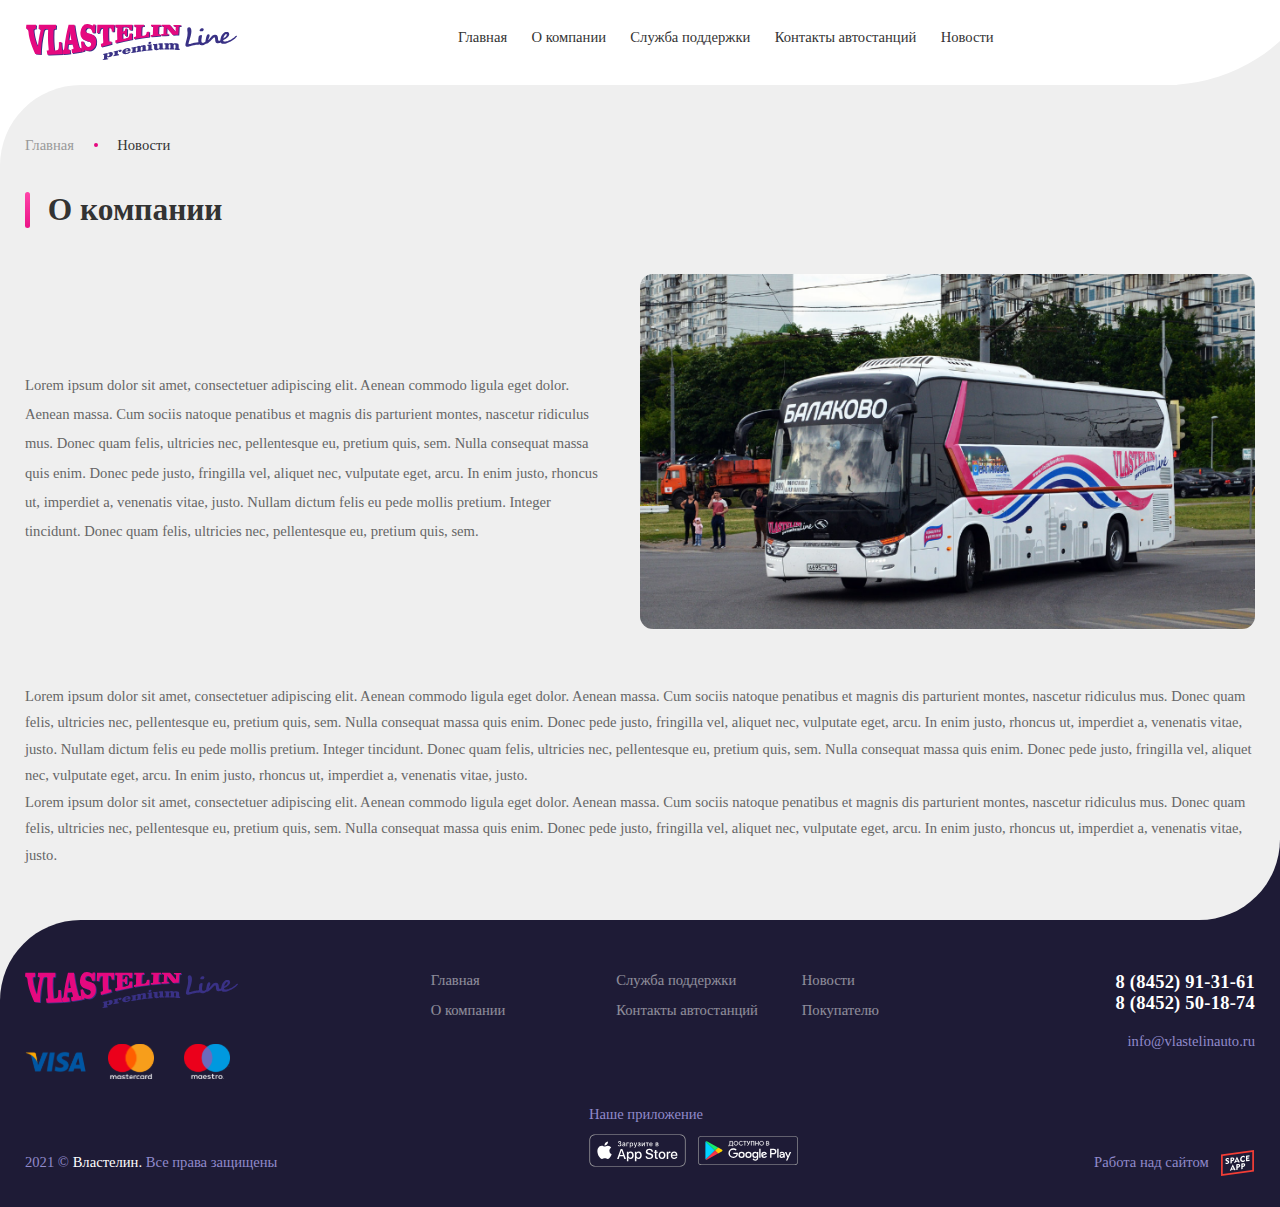
==== commit daaeb5ad: "Merge branch 'Vlasteline' of https://github.com/WhiteDEMON777/Dmitriy into Vlasteline" ====
--- a/about.html
+++ b/about.html
@@ -7,6 +7,10 @@
     <meta name="format-detection" content="telephone=no">
     <link rel="icon" href="./favicon.ico" type="image/x-icon" />
     <link rel="shortcut icon" href="./favicon.ico" type="image/x-icon" />
+    <link rel="stylesheet" href="./plugins/fancybox/jquery.fancybox.min.css">
+    <link rel="stylesheet" href="./plugins/datepicker/dist/css/datepicker.min.css">
+    <link rel="stylesheet" type="text/css" href="./css/selectize.css" />
+    <link rel="stylesheet" type="text/css" href="./plugins/jQueryFormStyler-master/jquery.formstyler.css" />
     <link rel="stylesheet" href="./css/style.css">
     <title>Страница новости</title>
 </head>
@@ -98,6 +102,9 @@
         </div>
     </footer>
     <script src="https://code.jquery.com/jquery-3.5.1.min.js" integrity="sha256-9/aliU8dGd2tb6OSsuzixeV4y/faTqgFtohetphbbj0=" crossorigin="anonymous"></script>
+    <script src="./plugins/fancybox/jquery.fancybox.min.js"></script>
+    <script src="./plugins/jQueryFormStyler-master/jquery.formstyler.min.js"></script>
+    <script type="text/javascript" src="./js/selectize.js"></script>
     <script src="./js/script.js"></script>
 </body>
 
--- a/plugins/datepicker/dist/css/datepicker.min.css
+++ b/plugins/datepicker/dist/css/datepicker.min.css
@@ -0,0 +1 @@
+.datepicker--cells{display:-webkit-flex;display:-ms-flexbox;display:flex;-webkit-flex-wrap:wrap;-ms-flex-wrap:wrap;flex-wrap:wrap}.datepicker--cell{border-radius:4px;box-sizing:border-box;cursor:pointer;display:-webkit-flex;display:-ms-flexbox;display:flex;position:relative;-webkit-align-items:center;-ms-flex-align:center;align-items:center;-webkit-justify-content:center;-ms-flex-pack:center;justify-content:center;height:32px;z-index:1}.datepicker--cell.-focus-{background:#f0f0f0}.datepicker--cell.-current-{color:#4EB5E6}.datepicker--cell.-current-.-focus-{color:#4a4a4a}.datepicker--cell.-current-.-in-range-{color:#4EB5E6}.datepicker--cell.-in-range-{background:rgba(92,196,239,.1);color:#4a4a4a;border-radius:0}.datepicker--cell.-in-range-.-focus-{background-color:rgba(92,196,239,.2)}.datepicker--cell.-disabled-{cursor:default;color:#aeaeae}.datepicker--cell.-disabled-.-focus-{color:#aeaeae}.datepicker--cell.-disabled-.-in-range-{color:#a1a1a1}.datepicker--cell.-disabled-.-current-.-focus-{color:#aeaeae}.datepicker--cell.-range-from-{border:1px solid rgba(92,196,239,.5);background-color:rgba(92,196,239,.1);border-radius:4px 0 0 4px}.datepicker--cell.-range-to-{border:1px solid rgba(92,196,239,.5);background-color:rgba(92,196,239,.1);border-radius:0 4px 4px 0}.datepicker--cell.-selected-,.datepicker--cell.-selected-.-current-{color:#fff;background:#5cc4ef}.datepicker--cell.-range-from-.-range-to-{border-radius:4px}.datepicker--cell.-selected-{border:none}.datepicker--cell.-selected-.-focus-{background:#45bced}.datepicker--cell:empty{cursor:default}.datepicker--days-names{display:-webkit-flex;display:-ms-flexbox;display:flex;-webkit-flex-wrap:wrap;-ms-flex-wrap:wrap;flex-wrap:wrap;margin:8px 0 3px}.datepicker--day-name{color:#FF9A19;display:-webkit-flex;display:-ms-flexbox;display:flex;-webkit-align-items:center;-ms-flex-align:center;align-items:center;-webkit-justify-content:center;-ms-flex-pack:center;justify-content:center;-webkit-flex:1;-ms-flex:1;flex:1;text-align:center;text-transform:uppercase;font-size:.8em}.-only-timepicker- .datepicker--content,.datepicker--body,.datepicker-inline .datepicker--pointer{display:none}.datepicker--cell-day{width:14.28571%}.datepicker--cells-months{height:170px}.datepicker--cell-month{width:33.33%;height:25%}.datepicker--cells-years,.datepicker--years{height:170px}.datepicker--cell-year{width:25%;height:33.33%}.datepickers-container{position:absolute;left:0;top:0}@media print{.datepickers-container{display:none}}.datepicker{background:#fff;border:1px solid #dbdbdb;box-shadow:0 4px 12px rgba(0,0,0,.15);border-radius:4px;box-sizing:content-box;font-family:Tahoma,sans-serif;font-size:14px;color:#4a4a4a;width:250px;position:absolute;left:-100000px;opacity:0;transition:opacity .3s ease,left 0s .3s,-webkit-transform .3s ease;transition:opacity .3s ease,transform .3s ease,left 0s .3s;transition:opacity .3s ease,transform .3s ease,left 0s .3s,-webkit-transform .3s ease;z-index:100}.datepicker.-from-top-{-webkit-transform:translateY(-8px);transform:translateY(-8px)}.datepicker.-from-right-{-webkit-transform:translateX(8px);transform:translateX(8px)}.datepicker.-from-bottom-{-webkit-transform:translateY(8px);transform:translateY(8px)}.datepicker.-from-left-{-webkit-transform:translateX(-8px);transform:translateX(-8px)}.datepicker.active{opacity:1;-webkit-transform:translate(0);transform:translate(0);transition:opacity .3s ease,left 0s 0s,-webkit-transform .3s ease;transition:opacity .3s ease,transform .3s ease,left 0s 0s;transition:opacity .3s ease,transform .3s ease,left 0s 0s,-webkit-transform .3s ease}.datepicker-inline .datepicker{border-color:#d7d7d7;box-shadow:none;position:static;left:auto;right:auto;opacity:1;-webkit-transform:none;transform:none}.datepicker--content{box-sizing:content-box;padding:4px}.datepicker--pointer{position:absolute;background:#fff;border-top:1px solid #dbdbdb;border-right:1px solid #dbdbdb;width:10px;height:10px;z-index:-1}.datepicker--nav-action:hover,.datepicker--nav-title:hover{background:#f0f0f0}.-top-center- .datepicker--pointer,.-top-left- .datepicker--pointer,.-top-right- .datepicker--pointer{top:calc(100% - 4px);-webkit-transform:rotate(135deg);transform:rotate(135deg)}.-right-bottom- .datepicker--pointer,.-right-center- .datepicker--pointer,.-right-top- .datepicker--pointer{right:calc(100% - 4px);-webkit-transform:rotate(225deg);transform:rotate(225deg)}.-bottom-center- .datepicker--pointer,.-bottom-left- .datepicker--pointer,.-bottom-right- .datepicker--pointer{bottom:calc(100% - 4px);-webkit-transform:rotate(315deg);transform:rotate(315deg)}.-left-bottom- .datepicker--pointer,.-left-center- .datepicker--pointer,.-left-top- .datepicker--pointer{left:calc(100% - 4px);-webkit-transform:rotate(45deg);transform:rotate(45deg)}.-bottom-left- .datepicker--pointer,.-top-left- .datepicker--pointer{left:10px}.-bottom-right- .datepicker--pointer,.-top-right- .datepicker--pointer{right:10px}.-bottom-center- .datepicker--pointer,.-top-center- .datepicker--pointer{left:calc(50% - 10px / 2)}.-left-top- .datepicker--pointer,.-right-top- .datepicker--pointer{top:10px}.-left-bottom- .datepicker--pointer,.-right-bottom- .datepicker--pointer{bottom:10px}.-left-center- .datepicker--pointer,.-right-center- .datepicker--pointer{top:calc(50% - 10px / 2)}.datepicker--body.active{display:block}.datepicker--nav{display:-webkit-flex;display:-ms-flexbox;display:flex;-webkit-justify-content:space-between;-ms-flex-pack:justify;justify-content:space-between;border-bottom:1px solid #efefef;min-height:32px;padding:4px}.-only-timepicker- .datepicker--nav{display:none}.datepicker--nav-action,.datepicker--nav-title{display:-webkit-flex;display:-ms-flexbox;display:flex;cursor:pointer;-webkit-align-items:center;-ms-flex-align:center;align-items:center;-webkit-justify-content:center;-ms-flex-pack:center;justify-content:center}.datepicker--nav-action{width:32px;border-radius:4px;-webkit-user-select:none;-moz-user-select:none;-ms-user-select:none;user-select:none}.datepicker--nav-action.-disabled-{visibility:hidden}.datepicker--nav-action svg{width:32px;height:32px}.datepicker--nav-action path{fill:none;stroke:#9c9c9c;stroke-width:2px}.datepicker--nav-title{border-radius:4px;padding:0 8px}.datepicker--buttons,.datepicker--time{border-top:1px solid #efefef;padding:4px}.datepicker--nav-title i{font-style:normal;color:#9c9c9c;margin-left:5px}.datepicker--nav-title.-disabled-{cursor:default;background:0 0}.datepicker--buttons{display:-webkit-flex;display:-ms-flexbox;display:flex}.datepicker--button{color:#4EB5E6;cursor:pointer;border-radius:4px;-webkit-flex:1;-ms-flex:1;flex:1;display:-webkit-inline-flex;display:-ms-inline-flexbox;display:inline-flex;-webkit-justify-content:center;-ms-flex-pack:center;justify-content:center;-webkit-align-items:center;-ms-flex-align:center;align-items:center;height:32px}.datepicker--button:hover{color:#4a4a4a;background:#f0f0f0}.datepicker--time{display:-webkit-flex;display:-ms-flexbox;display:flex;-webkit-align-items:center;-ms-flex-align:center;align-items:center;position:relative}.datepicker--time.-am-pm- .datepicker--time-sliders{-webkit-flex:0 1 138px;-ms-flex:0 1 138px;flex:0 1 138px;max-width:138px}.-only-timepicker- .datepicker--time{border-top:none}.datepicker--time-sliders{-webkit-flex:0 1 153px;-ms-flex:0 1 153px;flex:0 1 153px;margin-right:10px;max-width:153px}.datepicker--time-label{display:none;font-size:12px}.datepicker--time-current{display:-webkit-flex;display:-ms-flexbox;display:flex;-webkit-align-items:center;-ms-flex-align:center;align-items:center;-webkit-flex:1;-ms-flex:1;flex:1;font-size:14px;text-align:center;margin:0 0 0 10px}.datepicker--time-current-colon{margin:0 2px 3px;line-height:1}.datepicker--time-current-hours,.datepicker--time-current-minutes{line-height:1;font-size:19px;font-family:"Century Gothic",CenturyGothic,AppleGothic,sans-serif;position:relative;z-index:1}.datepicker--time-current-hours:after,.datepicker--time-current-minutes:after{content:'';background:#f0f0f0;border-radius:4px;position:absolute;left:-2px;top:-3px;right:-2px;bottom:-2px;z-index:-1;opacity:0}.datepicker--time-current-hours.-focus-:after,.datepicker--time-current-minutes.-focus-:after{opacity:1}.datepicker--time-current-ampm{text-transform:uppercase;-webkit-align-self:flex-end;-ms-flex-item-align:end;align-self:flex-end;color:#9c9c9c;margin-left:6px;font-size:11px;margin-bottom:1px}.datepicker--time-row{display:-webkit-flex;display:-ms-flexbox;display:flex;-webkit-align-items:center;-ms-flex-align:center;align-items:center;font-size:11px;height:17px;background:linear-gradient(to right,#dedede,#dedede) left 50%/100% 1px no-repeat}.datepicker--time-row:first-child{margin-bottom:4px}.datepicker--time-row input[type=range]{background:0 0;cursor:pointer;-webkit-flex:1;-ms-flex:1;flex:1;height:100%;padding:0;margin:0;-webkit-appearance:none}.datepicker--time-row input[type=range]::-ms-tooltip{display:none}.datepicker--time-row input[type=range]:hover::-webkit-slider-thumb{border-color:#b8b8b8}.datepicker--time-row input[type=range]:hover::-moz-range-thumb{border-color:#b8b8b8}.datepicker--time-row input[type=range]:hover::-ms-thumb{border-color:#b8b8b8}.datepicker--time-row input[type=range]:focus{outline:0}.datepicker--time-row input[type=range]:focus::-webkit-slider-thumb{background:#5cc4ef;border-color:#5cc4ef}.datepicker--time-row input[type=range]:focus::-moz-range-thumb{background:#5cc4ef;border-color:#5cc4ef}.datepicker--time-row input[type=range]:focus::-ms-thumb{background:#5cc4ef;border-color:#5cc4ef}.datepicker--time-row input[type=range]::-webkit-slider-thumb{-webkit-appearance:none;box-sizing:border-box;height:12px;width:12px;border-radius:3px;border:1px solid #dedede;background:#fff;cursor:pointer;transition:background .2s;margin-top:-6px}.datepicker--time-row input[type=range]::-moz-range-thumb{box-sizing:border-box;height:12px;width:12px;border-radius:3px;border:1px solid #dedede;background:#fff;cursor:pointer;transition:background .2s}.datepicker--time-row input[type=range]::-ms-thumb{box-sizing:border-box;height:12px;width:12px;border-radius:3px;border:1px solid #dedede;background:#fff;cursor:pointer;transition:background .2s}.datepicker--time-row input[type=range]::-webkit-slider-runnable-track{border:none;height:1px;cursor:pointer;color:transparent;background:0 0}.datepicker--time-row input[type=range]::-moz-range-track{border:none;height:1px;cursor:pointer;color:transparent;background:0 0}.datepicker--time-row input[type=range]::-ms-track{border:none;height:1px;cursor:pointer;color:transparent;background:0 0}.datepicker--time-row input[type=range]::-ms-fill-lower{background:0 0}.datepicker--time-row input[type=range]::-ms-fill-upper{background:0 0}.datepicker--time-row span{padding:0 12px}.datepicker--time-icon{color:#9c9c9c;border:1px solid;border-radius:50%;font-size:16px;position:relative;margin:0 5px -1px 0;width:1em;height:1em}.datepicker--time-icon:after,.datepicker--time-icon:before{content:'';background:currentColor;position:absolute}.datepicker--time-icon:after{height:.4em;width:1px;left:calc(50% - 1px);top:calc(50% + 1px);-webkit-transform:translateY(-100%);transform:translateY(-100%)}.datepicker--time-icon:before{width:.4em;height:1px;top:calc(50% + 1px);left:calc(50% - 1px)}.datepicker--cell-day.-other-month-,.datepicker--cell-year.-other-decade-{color:#dedede}.datepicker--cell-day.-other-month-:hover,.datepicker--cell-year.-other-decade-:hover{color:#c5c5c5}.-disabled-.-focus-.datepicker--cell-day.-other-month-,.-disabled-.-focus-.datepicker--cell-year.-other-decade-{color:#dedede}.-selected-.datepicker--cell-day.-other-month-,.-selected-.datepicker--cell-year.-other-decade-{color:#fff;background:#a2ddf6}.-selected-.-focus-.datepicker--cell-day.-other-month-,.-selected-.-focus-.datepicker--cell-year.-other-decade-{background:#8ad5f4}.-in-range-.datepicker--cell-day.-other-month-,.-in-range-.datepicker--cell-year.-other-decade-{background-color:rgba(92,196,239,.1);color:#ccc}.-in-range-.-focus-.datepicker--cell-day.-other-month-,.-in-range-.-focus-.datepicker--cell-year.-other-decade-{background-color:rgba(92,196,239,.2)}.datepicker--cell-day.-other-month-:empty,.datepicker--cell-year.-other-decade-:empty{background:0 0;border:none}--- a/css/selectize.css
+++ b/css/selectize.css
@@ -0,0 +1,19 @@
+/**
+ * selectize.css (v0.13.3)
+ * Copyright (c) 2013–2015 Brian Reavis & contributors
+ * Copyright (c) 2020 Selectize Team & contributors
+ *
+ * Licensed under the Apache License, Version 2.0 (the "License"); you may not use this
+ * file except in compliance with the License. You may obtain a copy of the License at:
+ * http://www.apache.org/licenses/LICENSE-2.0
+ *
+ * Unless required by applicable law or agreed to in writing, software distributed under
+ * the License is distributed on an "AS IS" BASIS, WITHOUT WARRANTIES OR CONDITIONS OF
+ * ANY KIND, either express or implied. See the License for the specific language
+ * governing permissions and limitations under the License.
+ *
+ * @author Brian Reavis <brian@thirdroute.com>
+ * @author Ris Adams <selectize@risadams.com>  
+ */
+
+.selectize-control.plugin-drag_drop.multi>.selectize-input>div.ui-sortable-placeholder{visibility:visible !important;background:#f2f2f2 !important;background:rgba(0,0,0,.06) !important;border:0 none !important;box-shadow:inset 0 0 12px 4px #fff}.selectize-control.plugin-drag_drop .ui-sortable-placeholder::after{content:"!";visibility:hidden}.selectize-control.plugin-drag_drop .ui-sortable-helper{box-shadow:0 2px 5px rgba(0,0,0,.2)}.selectize-control .dropdown-header{position:relative;padding:10px 8px;border-bottom:1px solid #d0d0d0;background:#f8f8f8;border-radius:3px 3px 0 0}.selectize-control .dropdown-header-close{position:absolute;right:8px;top:50%;color:#303030;opacity:.4;margin-top:-12px;line-height:20px;font-size:20px !important}.selectize-control .dropdown-header-close:hover{color:#000}.selectize-dropdown.plugin-optgroup_columns .selectize-dropdown-content{display:flex}.selectize-dropdown.plugin-optgroup_columns .optgroup{border-right:1px solid #f2f2f2;border-top:0 none;flex-grow:1;flex-basis:0;min-width:0}.selectize-dropdown.plugin-optgroup_columns .optgroup:last-child{border-right:0 none}.selectize-dropdown.plugin-optgroup_columns .optgroup:before{display:none}.selectize-dropdown.plugin-optgroup_columns .optgroup-header{border-top:0 none}.selectize-control.plugin-remove_button .item{display:inline-flex;align-items:center;padding-right:0 !important}.selectize-control.plugin-remove_button .item .remove{color:inherit;text-decoration:none;vertical-align:middle;display:inline-block;padding:2px 6px;border-left:1px solid #d0d0d0;border-radius:0 2px 2px 0;box-sizing:border-box;margin-left:6px}.selectize-control.plugin-remove_button .item .remove:hover{background:rgba(0,0,0,.05)}.selectize-control.plugin-remove_button .item.active .remove{border-left-color:#cacaca}.selectize-control.plugin-remove_button .disabled .item .remove:hover{background:none}.selectize-control.plugin-remove_button .disabled .item .remove{border-left-color:#fff}.selectize-control.plugin-remove_button .remove-single{position:absolute;right:0;top:0;font-size:23px}.selectize-control{position:relative}.selectize-dropdown,.selectize-input,.selectize-input input{color:#303030;font-family:inherit;font-size:13px;line-height:18px;font-smoothing:inherit}.selectize-input,.selectize-control.single .selectize-input.input-active{background:#fff;cursor:text;display:inline-block}.selectize-input{border:1px solid #d0d0d0;padding:8px 8px;display:inline-block;width:100%;overflow:hidden;position:relative;z-index:1;box-sizing:border-box;box-shadow:inset 0 1px 1px rgba(0,0,0,.1);border-radius:3px}.selectize-control.multi .selectize-input.has-items{padding:calc( 8px - 2px - 0 ) 8px calc( 8px - 2px - 3px - 0 )}.selectize-input.full{background-color:#fff}.selectize-input.disabled,.selectize-input.disabled *{cursor:default !important}.selectize-input.focus{box-shadow:inset 0 1px 2px rgba(0,0,0,.15)}.selectize-input.dropdown-active{border-radius:3px 3px 0 0}.selectize-input>*{vertical-align:baseline;display:inline-block;zoom:1}.selectize-control.multi .selectize-input>div{cursor:pointer;margin:0 3px 3px 0;padding:2px 6px;background:#f2f2f2;color:#303030;border:0 solid #d0d0d0}.selectize-control.multi .selectize-input>div.active{background:#e8e8e8;color:#303030;border:0 solid #cacaca}.selectize-control.multi .selectize-input.disabled>div,.selectize-control.multi .selectize-input.disabled>div.active{color:#7d7d7d;background:#fff;border:0 solid #fff}.selectize-input>input{display:inline-block !important;padding:0 !important;min-height:0 !important;max-height:none !important;max-width:100% !important;margin:0 !important;text-indent:0 !important;border:0 none !important;background:none !important;line-height:inherit !important;user-select:auto !important;box-shadow:none !important}.selectize-input>input::-ms-clear{display:none}.selectize-input>input:focus{outline:none !important}.selectize-input>input[placeholder]{box-sizing:initial}.selectize-input.has-items>input{margin:0 4px !important}.selectize-input::after{content:" ";display:block;clear:left}.selectize-input.dropdown-active::before{content:" ";display:block;position:absolute;background:#f0f0f0;height:1px;bottom:0;left:0;right:0}.selectize-dropdown{position:absolute;top:100%;left:0;width:100%;z-index:10;border:1px solid #d0d0d0;background:#fff;margin:-1px 0 0 0;border-top:0 none;box-sizing:border-box;box-shadow:0 1px 3px rgba(0,0,0,.1);border-radius:0 0 3px 3px}.selectize-dropdown [data-selectable]{cursor:pointer;overflow:hidden}.selectize-dropdown [data-selectable] .highlight{background:rgba(125,168,208,.2);border-radius:1px}.selectize-dropdown .option,.selectize-dropdown .optgroup-header,.selectize-dropdown .no-results,.selectize-dropdown .create{padding:5px 8px}.selectize-dropdown .option,.selectize-dropdown [data-disabled],.selectize-dropdown [data-disabled] [data-selectable].option{cursor:inherit;opacity:.5}.selectize-dropdown [data-selectable].option{opacity:1;cursor:pointer}.selectize-dropdown .optgroup:first-child .optgroup-header{border-top:0 none}.selectize-dropdown .optgroup-header{color:#303030;background:#fff;cursor:default}.selectize-dropdown .active{background-color:#f5fafd;color:#495c68}.selectize-dropdown .active.create{color:#495c68}.selectize-dropdown .create{color:rgba(48,48,48,.5)}.selectize-dropdown-content{overflow-y:auto;overflow-x:hidden;max-height:200px;overflow-scrolling:touch}.selectize-dropdown .spinner{display:inline-block;width:30px;height:30px;margin:5px 8px}.selectize-dropdown .spinner:after{content:" ";display:block;width:24px;height:24px;margin:3px;border-radius:50%;border:5px solid #d0d0d0;border-color:#d0d0d0 transparent #d0d0d0 transparent;animation:lds-dual-ring 1.2s linear infinite}@keyframes lds-dual-ring{0%{transform:rotate(0deg)}100%{transform:rotate(360deg)}}.selectize-control.single .selectize-input,.selectize-control.single .selectize-input input{cursor:pointer}.selectize-control.single .selectize-input.input-active,.selectize-control.single .selectize-input.input-active input{cursor:text}.selectize-control.single .selectize-input:after{content:" ";display:block;position:absolute;top:50%;right:15px;margin-top:-3px;width:0;height:0;border-style:solid;border-width:5px 5px 0 5px;border-color:gray transparent transparent transparent}.selectize-control.single .selectize-input.dropdown-active:after{margin-top:-4px;border-width:0 5px 5px 5px;border-color:transparent transparent gray transparent}.selectize-control.rtl{text-align:right}.selectize-control.rtl.single .selectize-input:after{left:15px;right:auto}.selectize-control.rtl .selectize-input>input{margin:0 4px 0 -2px !important}.selectize-control .selectize-input.disabled{opacity:.5;background-color:#fafafa}--- a/css/style.css
+++ b/css/style.css
@@ -1 +1,7720 @@
-@import url("https://fonts.googleapis.com/css2?family=Open+Sans:wght@400;600;700;800&display=swap");@font-face{font-family:'icomoon';src:url("./../fonts/icomoon.eot?vy6w4e");src:url("./../fonts/icomoon.eot?vy6w4e#iefix") format("embedded-opentype"),url("./../fonts/icomoon.ttf?vy6w4e") format("truetype"),url("./../fonts/icomoon.woff?vy6w4e") format("woff"),url("./../fonts/icomoon.svg?vy6w4e#icomoon") format("svg");font-weight:normal;font-style:normal;font-display:block}.none{display:none}[class^="icon-"],[class*=" icon-"]{font-family:'icomoon' !important;speak:never;font-style:normal;font-weight:normal;font-variant:normal;text-transform:none;line-height:2;-webkit-font-smoothing:antialiased;-moz-osx-font-smoothing:grayscale}.icon-map_point:before{content:"\e910";color:#393185}.icon-2524085714304 .path1:before{content:"\e90b";color:#f43e36}.icon-2524085714304 .path2:before{content:"\e90d";margin-left:-1.2666015625em;color:#fff}.icon-2524085714304 .path3:before{content:"\e90e";margin-left:-1.2666015625em;color:#fff}.icon-facebook:before{content:"\e917";color:#fff}.icon-vk:before{content:"\e90f";color:#fff}.icon-inst:before{content:"\e916";color:#fff}.icon-we:before{content:"\e911";color:#e5097f}.icon--14:before{content:"\e913";color:#fff}.icon--25:before{content:"\e914";color:#ccc}.icon--32:before{content:"\e915";color:#ccc}.icon-Vector1:before{content:"\e90a";color:#ccc}.icon-Group-59 .path1:before{content:"\e902";color:#393185}.icon-Group-59 .path2:before{content:"\e903";margin-left:-1.1025390625em;color:#e5097f}.icon-Group-60 .path1:before{content:"\e904";color:#393185}.icon-Group-60 .path2:before{content:"\e905";margin-left:-1em;color:#e5097f}.icon-Group-68 .path1:before{content:"\e906";color:#393185}.icon-Group-68 .path2:before{content:"\e907";margin-left:-1.25em;color:#e5097f}.icon-Group-69 .path1:before{content:"\e908";color:#393185}.icon-Group-69 .path2:before{content:"\e909";margin-left:-0.6591796875em;color:#e5097f}.icon-Union:before{content:"\e900";color:#393185}.icon-Vector:before{content:"\e901";color:#ccc}.icon--147:before{content:"\e90c";color:#fff}.icon--147:before{content:"\e90c";color:#fff;line-height:2}.icon--147--pink:before{content:"\e90c";color:#e5097f;line-height:2}.icon--76:before{content:"\e912";color:#e5097f;line-height:2}*{box-sizing:border-box;margin:0}a{text-decoration:none;color:#333333}ul{list-style-type:none;padding-left:0}input{outline:none;border:none;background:none;resize:none}body{background-color:#ffffff;color:#333333;font-family:"Open Sans";font-size:14px;font-weight:normal;font-style:normal;line-height:normal}@media (min-width: 992px){body{font-size:calc( .00216 * 100vw + 11.86207px)}}@media (min-width: 1920px){body{font-size:16px}}input[type="date"]::-webkit-inner-spin-button,input[type="date"]::-webkit-calendar-picker-indicator{display:none;-webkit-appearance:none}.overflow{height:100vh;min-height:100vh;overflow:hidden}.menu__burger{height:24px;width:24px;position:relative;z-index:11;cursor:pointer}.menu__burger-icon{width:100%;height:4px;background-color:#ffffff;border-radius:2px;position:absolute;transform:rotate(0deg);transition:.3s ease-in-out}.menu__burger-icon::before{content:" ";position:absolute;top:8px;height:4px;width:100%;border-radius:2px;background-color:#ffffff;transition:.3s ease-in-out}.menu__burger-icon::after{content:" ";position:absolute;top:16px;height:4px;border-radius:2px;width:100%;background-color:#ffffff;transition:.3s ease-in-out}.menu--open .menu__burger-icon{transform:rotate(45deg);top:4px}.menu--open .menu__burger-icon::before{transform:rotate(0);top:0}.menu--open .menu__burger-icon::after{transform:rotate(90deg);top:0}.menu__list{opacity:0;z-index:10;width:100%;height:100%;position:fixed;background:rgba(71,66,83,0.9);display:flex;top:-100%;left:0;justify-content:center;align-items:center;list-style-type:none;list-style-image:none;transition:all .6s ease-in-out;overflow:hidden}.menu__list>li{display:flex;align-items:center;justify-content:center}.menu__list a{text-align:center}.menu__list-link{display:inline-block;font-family:Montserrat;font-weight:bold;font-size:32px;color:#ffffff;margin-top:30px;padding-bottom:10px;border-bottom:3px solid #00000000;transition:color .3s ease-in-out;position:relative}.menu__list-link::after{content:" ";position:absolute;transform:scaleX(0);border-bottom:3px solid #e5097f;width:100%;bottom:0;left:0;transition:transform .3s ease-in-out}.menu__list-link:hover{color:#e5097f}.menu__list-link:hover::after{transform:scaleX(1)}.menu--open .menu__list{opacity:1;top:0}.text--lightBlue{font-size:16px;color:#908acb}.text--white{font-size:1rem;line-height:1.375rem;color:#fff}.tickets{background-color:#EFEFEF}.tickets__substrate{background-image:linear-gradient(to bottom, #fff 50%, #1E1B36 50%)}.tickets__content{border-top-left-radius:30px;border-bottom-right-radius:30px;padding-top:40px;padding-bottom:85px;background-color:#EFEFEF}@media (min-width: 992px){.tickets__content{border-top-left-radius:calc( .24784 * 100vw + -215.86207px)}}@media (min-width: 1920px){.tickets__content{border-top-left-radius:260px}}@media (min-width: 992px){.tickets__content{border-bottom-right-radius:calc( .24784 * 100vw + -215.86207px)}}@media (min-width: 1920px){.tickets__content{border-bottom-right-radius:260px}}@media (min-width: 992px){.tickets__content{padding-top:calc( .0431 * 100vw + -2.75862px)}}@media (min-width: 1920px){.tickets__content{padding-top:80px}}@media (min-width: 992px){.tickets__content{padding-bottom:calc( .09159 * 100vw + -5.86207px)}}@media (min-width: 1920px){.tickets__content{padding-bottom:170px}}.tickets__card{margin-top:5px;padding:15px;border-radius:15px;width:100%;background-color:#fff;justify-content:space-between;display:flex;flex-wrap:nowrap;box-shadow:0px 20px 40px rgba(0,0,0,0.05)}@media (min-width: 992px){.tickets__card{margin-top:calc( .00539 * 100vw + -.34483px)}}@media (min-width: 1920px){.tickets__card{margin-top:10px}}@media (min-width: 992px){.tickets__card{padding:calc( .01616 * 100vw + -1.03448px)}}@media (min-width: 1920px){.tickets__card{padding:30px}}@media (min-width: 992px){.tickets__card{border-radius:calc( .01616 * 100vw + -1.03448px)}}@media (min-width: 1920px){.tickets__card{border-radius:30px}}.tickets__card:hover{box-shadow:0px 25px 80px rgba(0,0,0,0.1)}.tickets__date{font-size:18px;line-height:28px;color:#666}@media (min-width: 992px){.tickets__date{font-size:calc( .00216 * 100vw + 15.86207px)}}@media (min-width: 1920px){.tickets__date{font-size:20px}}@media (min-width: 992px){.tickets__date{line-height:calc( .00431 * 100vw + 23.72414px)}}@media (min-width: 1920px){.tickets__date{line-height:32px}}.tickets__time{margin-top:5px;line-height:28px;font-weight:800;color:#393185}@media (min-width: 992px){.tickets__time{margin-top:calc( .00539 * 100vw + -.34483px)}}@media (min-width: 1920px){.tickets__time{margin-top:10px}}@media (min-width: 992px){.tickets__time{line-height:calc( .00431 * 100vw + 23.72414px)}}@media (min-width: 1920px){.tickets__time{line-height:32px}}.tickets__destination{margin-top:10px;font-size:12px;line-height:19px;width:200px;color:#999}@media (min-width: 992px){.tickets__destination{margin-top:calc( .01078 * 100vw + -.68966px)}}@media (min-width: 1920px){.tickets__destination{margin-top:20px}}@media (min-width: 992px){.tickets__destination{font-size:calc( .00216 * 100vw + 9.86207px)}}@media (min-width: 1920px){.tickets__destination{font-size:14px}}@media (min-width: 992px){.tickets__destination{line-height:calc( .00216 * 100vw + 16.86207px)}}@media (min-width: 1920px){.tickets__destination{line-height:21px}}.tickets__title{font-size:12px;line-height:19px;text-align:left;width:177px;color:#999}@media (min-width: 992px){.tickets__title{font-size:calc( .00216 * 100vw + 9.86207px)}}@media (min-width: 1920px){.tickets__title{font-size:14px}}@media (min-width: 992px){.tickets__title{line-height:calc( .00216 * 100vw + 16.86207px)}}@media (min-width: 1920px){.tickets__title{line-height:21px}}.tickets__price{display:flex;flex-direction:column}.tickets__priceText{font-size:12px;line-height:19px;color:#999}@media (min-width: 992px){.tickets__priceText{font-size:calc( .00216 * 100vw + 9.86207px)}}@media (min-width: 1920px){.tickets__priceText{font-size:14px}}@media (min-width: 992px){.tickets__priceText{line-height:calc( .00216 * 100vw + 16.86207px)}}@media (min-width: 1920px){.tickets__priceText{line-height:21px}}.tickets__Movetime{font-size:12px;line-height:19px;color:#999;display:flex;flex-direction:column}@media (min-width: 992px){.tickets__Movetime{font-size:calc( .00216 * 100vw + 9.86207px)}}@media (min-width: 1920px){.tickets__Movetime{font-size:14px}}@media (min-width: 992px){.tickets__Movetime{line-height:calc( .00216 * 100vw + 16.86207px)}}@media (min-width: 1920px){.tickets__Movetime{line-height:21px}}.tickets__priceNum{font-size:18px;line-height:28px;color:#393185;font-weight:700}@media (min-width: 992px){.tickets__priceNum{font-size:calc( .00216 * 100vw + 15.86207px)}}@media (min-width: 1920px){.tickets__priceNum{font-size:20px}}@media (min-width: 992px){.tickets__priceNum{line-height:calc( .00431 * 100vw + 23.72414px)}}@media (min-width: 1920px){.tickets__priceNum{line-height:32px}}.tickets__timeNum{font-weight:700;font-size:14px;line-height:28px;color:#333}@media (min-width: 992px){.tickets__timeNum{font-size:calc( .00216 * 100vw + 11.86207px)}}@media (min-width: 1920px){.tickets__timeNum{font-size:16px}}@media (min-width: 992px){.tickets__timeNum{line-height:calc( .00431 * 100vw + 23.72414px)}}@media (min-width: 1920px){.tickets__timeNum{line-height:32px}}.tickets__buy{display:flex;flex-direction:column;justify-content:space-between;font-weight:700;font-size:18px;text-align:center;color:#f4f4f4}@media (min-width: 992px){.tickets__buy{font-size:calc( .00216 * 100vw + 15.86207px)}}@media (min-width: 1920px){.tickets__buy{font-size:20px}}.tickets__buyButton{color:#fff;align-content:center;display:flex;justify-content:center;align-items:center;border-radius:9px;width:215px;height:60px;background:linear-gradient(#ff45a9 0%, #eb1487 99.99%, #fd2498 100%)}@media (min-width: 992px){.tickets__buyButton{border-radius:calc( .0097 * 100vw + -.62069px)}}@media (min-width: 1920px){.tickets__buyButton{border-radius:18px}}.tickets__from{width:fit-content}.tickets__to{width:fit-content}.tickets__total{display:flex;flex-direction:column;justify-content:space-between}.tickets__sort{padding-top:25px;padding-bottom:25px;display:flex;justify-content:space-between}@media (min-width: 992px){.tickets__sort{padding-top:calc( .02694 * 100vw + -1.72414px)}}@media (min-width: 1920px){.tickets__sort{padding-top:50px}}@media (min-width: 992px){.tickets__sort{padding-bottom:calc( .02694 * 100vw + -1.72414px)}}@media (min-width: 1920px){.tickets__sort{padding-bottom:50px}}.tickets__sort-title{margin-right:15px}@media (min-width: 992px){.tickets__sort-title{margin-right:calc( .01616 * 100vw + -1.03448px)}}@media (min-width: 1920px){.tickets__sort-title{margin-right:30px}}.tickets__Input-sortBy{border-radius:10px;display:none;background-color:#fff}@media (min-width: 992px){.tickets__Input-sortBy{border-radius:calc( .01078 * 100vw + -.68966px)}}@media (min-width: 1920px){.tickets__Input-sortBy{border-radius:20px}}.tickets__Input-show{border-radius:10px;display:none;background-color:#fff}@media (min-width: 992px){.tickets__Input-show{border-radius:calc( .01078 * 100vw + -.68966px)}}@media (min-width: 1920px){.tickets__Input-show{border-radius:20px}}.tickets__sortBy{display:flex;align-items:center}.tickets__sortBy .selected{background-color:#fff}.tickets__sortBy .dropdown{width:100%;z-index:11}.tickets__sortBy ul{width:100%;border-top-width:0;border-bottom-width:1px;border-left-width:1px;border-right-width:1px;border-style:solid;border-color:#CCCCCC;border-bottom-left-radius:10px;border-bottom-right-radius:10px;background-color:#fff}.tickets__sortBy ul li{padding-top:10px;padding-bottom:10px;padding-left:20px;cursor:pointer}.tickets__sortBy ul li:hover{background-color:#efefef}.tickets__show{display:flex;align-items:center}.tickets__show .selected{background-color:#fff}.tickets__show .dropdown{width:100%}.tickets__show ul{width:100%;border-top-width:0;border-bottom-width:1px;border-left-width:1px;border-right-width:1px;border-style:solid;border-color:#CCCCCC;border-bottom-left-radius:10px;border-bottom-right-radius:10px;scrollbar-width:none;background-color:#fff}.tickets__show ul li{padding-top:10px;padding-bottom:10px;padding-left:20px;cursor:pointer}.tickets__show ul li:hover{background-color:#efefef}.select-js-main .selectize-dropdown{z-index:11}.jq-selectbox__trigger-arrow{display:block;width:10px;height:5px;background-image:url("./../img/icon/arrow_down.svg");background-repeat:no-repeat;background-position:center;background-size:contain;margin-left:10px}@media (min-width: 992px){.jq-selectbox__trigger-arrow{margin-left:calc( .01078 * 100vw + -.68966px)}}@media (min-width: 1920px){.jq-selectbox__trigger-arrow{margin-left:20px}}.jq-selectbox__select{padding-top:10px;padding-bottom:10px;padding-left:15px;padding-right:15px;cursor:pointer;display:flex;align-items:center;z-index:9}@media (min-width: 992px){.jq-selectbox__select{padding-top:calc( .0097 * 100vw + .37931px)}}@media (min-width: 1920px){.jq-selectbox__select{padding-top:19px}}@media (min-width: 992px){.jq-selectbox__select{padding-bottom:calc( .0097 * 100vw + .37931px)}}@media (min-width: 1920px){.jq-selectbox__select{padding-bottom:19px}}@media (min-width: 992px){.jq-selectbox__select{padding-left:calc( .01616 * 100vw + -1.03448px)}}@media (min-width: 1920px){.jq-selectbox__select{padding-left:30px}}@media (min-width: 992px){.jq-selectbox__select{padding-right:calc( .01616 * 100vw + -1.03448px)}}@media (min-width: 1920px){.jq-selectbox__select{padding-right:30px}}.jq-selectbox__styler{border-radius:10px}@media (min-width: 992px){.jq-selectbox__styler{border-radius:calc( .01078 * 100vw + -.68966px)}}@media (min-width: 1920px){.jq-selectbox__styler{border-radius:20px}}.jq-selectbox__dropdown{width:100%;margin-top:-5px}@media (min-width: 992px){.jq-selectbox__dropdown{margin-top:calc( -.00431 * 100vw + -.72414px)}}@media (min-width: 1920px){.jq-selectbox__dropdown{margin-top:-9px}}.breadCrumbs{display:flex;font-size:14px;margin-bottom:20px;align-items:center}@media (min-width: 992px){.breadCrumbs{font-size:calc( .00216 * 100vw + 11.86207px)}}@media (min-width: 1920px){.breadCrumbs{font-size:16px}}@media (min-width: 992px){.breadCrumbs{margin-bottom:calc( .06466 * 100vw + -44.13793px)}}@media (min-width: 1920px){.breadCrumbs{margin-bottom:80px}}.path{color:#999}.crumb{background-color:#e5097f;display:block;margin-left:15px;margin-right:15px;width:3px;height:3px;display:block;border-radius:50%}@media (min-width: 992px){.crumb{margin-left:calc( .01616 * 100vw + -1.03448px)}}@media (min-width: 1920px){.crumb{margin-left:30px}}@media (min-width: 992px){.crumb{margin-right:calc( .01616 * 100vw + -1.03448px)}}@media (min-width: 1920px){.crumb{margin-right:30px}}@media (min-width: 992px){.crumb{width:calc( .00323 * 100vw + -.2069px)}}@media (min-width: 1920px){.crumb{width:6px}}@media (min-width: 992px){.crumb{height:calc( .00323 * 100vw + -.2069px)}}@media (min-width: 1920px){.crumb{height:6px}}.header{background-color:#ffffff;background-image:url("./../img/picture/background.svg");background-position:right;background-repeat:no-repeat;background-size:contain}.header--home{background-image:url("./../img/banner.png");border-bottom-left-radius:0px;padding-bottom:50px;background-position:center;background-size:cover}@media (min-width: 992px){.header--home{border-bottom-left-radius:calc( .28017 * 100vw + -277.93103px)}}@media (min-width: 1920px){.header--home{border-bottom-left-radius:260px}}@media (min-width: 992px){.header--home{padding-bottom:calc( .18858 * 100vw + -137.06897px)}}@media (min-width: 1920px){.header--home{padding-bottom:225px}}.header__navigation{width:100%;justify-content:space-between;display:flex;align-items:center;padding-top:15px;padding-bottom:15px}@media (min-width: 992px){.header__navigation{padding-top:calc( .02694 * 100vw + -11.72414px)}}@media (min-width: 1920px){.header__navigation{padding-top:40px}}@media (min-width: 992px){.header__navigation{padding-bottom:calc( .01616 * 100vw + -1.03448px)}}@media (min-width: 1920px){.header__navigation{padding-bottom:30px}}.header__navigation-logo img{width:180px;height:30px;object-fit:contain}@media (min-width: 992px){.header__navigation-logo img{width:calc( .11315 * 100vw + 67.75862px)}}@media (min-width: 1920px){.header__navigation-logo img{width:285px}}@media (min-width: 992px){.header__navigation-logo img{height:calc( .02047 * 100vw + 9.68966px)}}@media (min-width: 1920px){.header__navigation-logo img{height:49px}}.header__navigation-list{position:relative;display:flex}.header__navigation-list li{margin-right:15px;position:relative;display:flex;justify-content:center;padding-bottom:10px}@media (min-width: 992px){.header__navigation-list li{margin-right:calc( .03233 * 100vw + -17.06897px)}}@media (min-width: 1920px){.header__navigation-list li{margin-right:45px}}@media (min-width: 992px){.header__navigation-list li{padding-bottom:calc( .01078 * 100vw + -.68966px)}}@media (min-width: 1920px){.header__navigation-list li{padding-bottom:20px}}.header__navigation-list li::after{content:"";width:0;outline:1px solid transparent;display:block;position:absolute;transition:all 0.3s ease-in-out;height:2px;bottom:0;border-radius:2px;background-color:#e5097f}@media (min-width: 992px){.header__navigation-list li::after{height:calc( .00216 * 100vw + -.13793px)}}@media (min-width: 1920px){.header__navigation-list li::after{height:4px}}.header__navigation-list li:hover::after{width:70%}.header__navigation-cabinet span{position:relative;top:-3px;font-size:20px}@media (min-width: 992px){.header__navigation-cabinet span{top:calc( -.00539 * 100vw + 2.34483px)}}@media (min-width: 1920px){.header__navigation-cabinet span{top:-8px}}@media (min-width: 992px){.header__navigation-cabinet span{font-size:calc( .00431 * 100vw + 15.72414px)}}@media (min-width: 1920px){.header__navigation-cabinet span{font-size:24px}}.header__navigation-cabinet span::before{transition:0.3s;color:#e5097f}.header__navigation-cabinet span:hover::before{color:#bd0065}.header__navigation-cabinet--home span::before{color:#ffffff}.header__navigation-cabinet--home span:hover::before{color:#e5097f}.header__navigation-link{font-size:14px}@media (min-width: 992px){.header__navigation-link{font-size:calc( .00216 * 100vw + 11.86207px)}}@media (min-width: 1920px){.header__navigation-link{font-size:16px}}.header__navigation-link--colorWhite{color:#fff}.header__navigation--black a{color:#333}.header__title{font-size:32px;width:375px;color:#fff;font-weight:800}@media (min-width: 992px){.header__title{font-size:calc( .05603 * 100vw + -23.58621px)}}@media (min-width: 1920px){.header__title{font-size:84px}}@media (min-width: 992px){.header__title{width:calc( .55172 * 100vw + -172.31034px)}}@media (min-width: 1920px){.header__title{width:887px}}.header__subtitle{margin-top:10px;width:590px;font-size:16px;line-height:28px;color:#fff}@media (min-width: 992px){.header__subtitle{margin-top:calc( .01078 * 100vw + -.68966px)}}@media (min-width: 1920px){.header__subtitle{margin-top:20px}}@media (min-width: 992px){.header__subtitle{width:calc( .30711 * 100vw + 285.34483px)}}@media (min-width: 1920px){.header__subtitle{width:875px}}@media (min-width: 992px){.header__subtitle{font-size:calc( .00216 * 100vw + 13.86207px)}}@media (min-width: 1920px){.header__subtitle{font-size:18px}}@media (min-width: 992px){.header__subtitle{line-height:calc( .00862 * 100vw + 19.44828px)}}@media (min-width: 1920px){.header__subtitle{line-height:36px}}.header__headline{margin-top:30px;position:relative;padding-left:20px}@media (min-width: 992px){.header__headline{margin-top:calc( .1778 * 100vw + -146.37931px)}}@media (min-width: 1920px){.header__headline{margin-top:195px}}@media (min-width: 992px){.header__headline{padding-left:calc( .03233 * 100vw + -12.06897px)}}@media (min-width: 1920px){.header__headline{padding-left:50px}}.header__headline::before{content:"";left:0px;width:6px;height:100%;border-radius:3px;background:linear-gradient(#ff45a9 0%, #eb1487 99.99%, #fd2498 100%);position:absolute}@media (min-width: 992px){.header__headline::before{width:calc( .00647 * 100vw + -.41379px)}}@media (min-width: 1920px){.header__headline::before{width:12px}}@media (min-width: 992px){.header__headline::before{border-radius:calc( .00323 * 100vw + -.2069px)}}@media (min-width: 1920px){.header__headline::before{border-radius:6px}}.header__buyTicket{position:relative}.header__ticket{align-items:center;margin-bottom:5px;padding-top:5px;padding-bottom:5px;margin-top:30px;border-radius:15px;width:100%;background:#fff;box-shadow:0px 20px 40px rgba(0,0,0,0.1);display:flex;color:#999}@media (min-width: 992px){.header__ticket{padding-top:calc( .00539 * 100vw + -.34483px)}}@media (min-width: 1920px){.header__ticket{padding-top:10px}}@media (min-width: 992px){.header__ticket{padding-bottom:calc( .00539 * 100vw + -.34483px)}}@media (min-width: 1920px){.header__ticket{padding-bottom:10px}}@media (min-width: 992px){.header__ticket{margin-top:calc( .03233 * 100vw + -2.06897px)}}@media (min-width: 1920px){.header__ticket{margin-top:60px}}@media (min-width: 992px){.header__ticket{border-radius:calc( .01616 * 100vw + -1.03448px)}}@media (min-width: 1920px){.header__ticket{border-radius:30px}}.header__tomorrow{display:flex;position:absolute;right:27%}.header__tomorrow-text{font-size:12px;font-weight:600;color:#fff;padding-bottom:5px;cursor:pointer;border-bottom:2px dotted transparent;margin-right:15px}@media (min-width: 992px){.header__tomorrow-text{font-size:calc( .00216 * 100vw + 9.86207px)}}@media (min-width: 1920px){.header__tomorrow-text{font-size:14px}}@media (min-width: 992px){.header__tomorrow-text{margin-right:calc( .01616 * 100vw + -1.03448px)}}@media (min-width: 1920px){.header__tomorrow-text{margin-right:30px}}.header__tomorrow-text:hover{border-bottom:2px dotted #908acb}.header__tomorrow-text--colorBlue{color:#393185}.header__from{font-size:12px;padding-left:15px;padding-right:5px;width:100%;display:flex;justify-content:space-between;align-items:center}@media (min-width: 992px){.header__from{font-size:calc( .00216 * 100vw + 9.86207px)}}@media (min-width: 1920px){.header__from{font-size:14px}}@media (min-width: 992px){.header__from{padding-left:calc( .01616 * 100vw + -1.03448px)}}@media (min-width: 1920px){.header__from{padding-left:30px}}@media (min-width: 992px){.header__from{padding-right:calc( .00539 * 100vw + -.34483px)}}@media (min-width: 1920px){.header__from{padding-right:10px}}.header__fromInputBlock{margin-left:15px;width:100%}@media (min-width: 992px){.header__fromInputBlock{margin-left:calc( .01078 * 100vw + 4.31034px)}}@media (min-width: 1920px){.header__fromInputBlock{margin-left:25px}}.header__fromInputBlock .selectize-input,.header__fromInputBlock .selectize-dropdown,.header__fromInputBlock .selectize-input input{font-size:18px;margin-top:3px;padding:0;font-weight:600;border:none;box-shadow:none;border-radius:none;line-height:normal}@media (min-width: 992px){.header__fromInputBlock .selectize-input,.header__fromInputBlock .selectize-dropdown,.header__fromInputBlock .selectize-input input{font-size:calc( .00216 * 100vw + 15.86207px)}}@media (min-width: 1920px){.header__fromInputBlock .selectize-input,.header__fromInputBlock .selectize-dropdown,.header__fromInputBlock .selectize-input input{font-size:20px}}@media (min-width: 992px){.header__fromInputBlock .selectize-input,.header__fromInputBlock .selectize-dropdown,.header__fromInputBlock .selectize-input input{margin-top:calc( .00323 * 100vw + -.2069px)}}@media (min-width: 1920px){.header__fromInputBlock .selectize-input,.header__fromInputBlock .selectize-dropdown,.header__fromInputBlock .selectize-input input{margin-top:6px}}.header__fromInputBlock .selectize-input.focus{box-shadow:none}.header__fromInputBlock .selectize-control{width:100%}.header__fromInputBlock .selectize-control.single .selectize-input:after{content:none}.header__fromInputWrapper{display:flex;align-items:center;width:20%}.header__from span{font-size:20px}@media (min-width: 992px){.header__from span{font-size:calc( .00539 * 100vw + 14.65517px)}}@media (min-width: 1920px){.header__from span{font-size:25px}}.header__date{border-left:1px solid #DDDDDD;padding-left:15px;width:25%}@media (min-width: 992px){.header__date{padding-left:calc( .01616 * 100vw + -1.03448px)}}@media (min-width: 1920px){.header__date{padding-left:30px}}.header__dateInputWrapper{display:flex}.header__dateInputWrapper span{font-size:20px}@media (min-width: 992px){.header__dateInputWrapper span{font-size:calc( .00431 * 100vw + 15.72414px)}}@media (min-width: 1920px){.header__dateInputWrapper span{font-size:24px}}.header__dateInput{width:100%;color:#666666;font-family:"Open Sans";font-size:18px;margin-top:3px;font-weight:600}@media (min-width: 992px){.header__dateInput{font-size:calc( .00216 * 100vw + 15.86207px)}}@media (min-width: 1920px){.header__dateInput{font-size:20px}}@media (min-width: 992px){.header__dateInput{margin-top:calc( .00323 * 100vw + -.2069px)}}@media (min-width: 1920px){.header__dateInput{margin-top:6px}}.header__dateInput::placeholder{color:#666}.header__dateInputBlock{margin-left:15px}@media (min-width: 992px){.header__dateInputBlock{margin-left:calc( .01078 * 100vw + 4.31034px)}}@media (min-width: 1920px){.header__dateInputBlock{margin-left:25px}}.header__where{width:25%;display:flex;align-items:center}.header__where img{width:25px;height:25px;margin-right:15px}@media (min-width: 992px){.header__where img{width:calc( .00539 * 100vw + 19.65517px)}}@media (min-width: 1920px){.header__where img{width:30px}}@media (min-width: 992px){.header__where img{height:calc( .00539 * 100vw + 19.65517px)}}@media (min-width: 1920px){.header__where img{height:30px}}@media (min-width: 992px){.header__where img{margin-right:calc( .01616 * 100vw + -1.03448px)}}@media (min-width: 1920px){.header__where img{margin-right:30px}}.header__whereInputWrapper{padding-left:15px;font-size:12px;border-left:1px solid #DDDDDD;display:flex;width:100%}@media (min-width: 992px){.header__whereInputWrapper{padding-left:calc( .01616 * 100vw + -1.03448px)}}@media (min-width: 1920px){.header__whereInputWrapper{padding-left:30px}}@media (min-width: 992px){.header__whereInputWrapper{font-size:calc( .00216 * 100vw + 9.86207px)}}@media (min-width: 1920px){.header__whereInputWrapper{font-size:14px}}.header__whereInputBlock{margin-left:15px;width:100%}@media (min-width: 992px){.header__whereInputBlock{margin-left:calc( .01078 * 100vw + 4.31034px)}}@media (min-width: 1920px){.header__whereInputBlock{margin-left:25px}}.header__whereInputBlock .selectize-input,.header__whereInputBlock .selectize-dropdown,.header__whereInputBlock .selectize-input input{font-size:18px;margin-top:3px;padding:0;font-weight:600;border:none;box-shadow:none;border-radius:none;line-height:normal}@media (min-width: 992px){.header__whereInputBlock .selectize-input,.header__whereInputBlock .selectize-dropdown,.header__whereInputBlock .selectize-input input{font-size:calc( .00216 * 100vw + 15.86207px)}}@media (min-width: 1920px){.header__whereInputBlock .selectize-input,.header__whereInputBlock .selectize-dropdown,.header__whereInputBlock .selectize-input input{font-size:20px}}@media (min-width: 992px){.header__whereInputBlock .selectize-input,.header__whereInputBlock .selectize-dropdown,.header__whereInputBlock .selectize-input input{margin-top:calc( .00323 * 100vw + -.2069px)}}@media (min-width: 1920px){.header__whereInputBlock .selectize-input,.header__whereInputBlock .selectize-dropdown,.header__whereInputBlock .selectize-input input{margin-top:6px}}.header__whereInputBlock .selectize-input.focus{box-shadow:none}.header__whereInputBlock .selectize-control{width:100%}.header__whereInputBlock .selectize-control.single .selectize-input:after{content:none}.header__where span{font-size:20px}@media (min-width: 992px){.header__where span{font-size:calc( .00539 * 100vw + 14.65517px)}}@media (min-width: 1920px){.header__where span{font-size:25px}}.button{text-align:center;width:150px;padding-top:14px;padding-bottom:13px;border-radius:15px;background-image:linear-gradient(#ff45a9 0%, #eb1487 99.99%, #fd2498 100%);font-size:12px;background-size:100% 100%;color:#f4f4f4;font-weight:700;display:block;transition:all .3s ease-in-out}@media (min-width: 992px){.button{width:calc( .1347 * 100vw + 16.37931px)}}@media (min-width: 1920px){.button{width:275px}}@media (min-width: 992px){.button{padding-top:calc( .01078 * 100vw + 3.31034px)}}@media (min-width: 1920px){.button{padding-top:24px}}@media (min-width: 992px){.button{padding-bottom:calc( .01078 * 100vw + 2.31034px)}}@media (min-width: 1920px){.button{padding-bottom:23px}}@media (min-width: 992px){.button{border-radius:calc( .01078 * 100vw + 4.31034px)}}@media (min-width: 1920px){.button{border-radius:25px}}@media (min-width: 992px){.button{font-size:calc( .00862 * 100vw + 3.44828px)}}@media (min-width: 1920px){.button{font-size:20px}}.button:hover{background-position:0 100%;background-size:100% 200%}.button--contact{width:180px;padding-top:10px;padding-bottom:10px;margin-top:20px}@media (min-width: 992px){.button--contact{width:calc( .1875 * 100vw + -6px)}}@media (min-width: 1920px){.button--contact{width:354px}}@media (min-width: 992px){.button--contact{padding-top:calc( .00862 * 100vw + 1.44828px)}}@media (min-width: 1920px){.button--contact{padding-top:18px}}@media (min-width: 992px){.button--contact{padding-bottom:calc( .00862 * 100vw + 1.44828px)}}@media (min-width: 1920px){.button--contact{padding-bottom:18px}}@media (min-width: 992px){.button--contact{margin-top:calc( .02155 * 100vw + -1.37931px)}}@media (min-width: 1920px){.button--contact{margin-top:40px}}.button--route{font-weight:normal;text-align:center;padding-top:10px;padding-bottom:10px;border-radius:15px;width:100%;background:linear-gradient(#4f46a5 0%, #393185 100%)}@media (min-width: 992px){.button--route{padding-top:calc( .0097 * 100vw + .37931px)}}@media (min-width: 1920px){.button--route{padding-top:19px}}@media (min-width: 992px){.button--route{padding-bottom:calc( .0097 * 100vw + .37931px)}}@media (min-width: 1920px){.button--route{padding-bottom:19px}}@media (min-width: 992px){.button--route{border-radius:calc( .00323 * 100vw + 11.7931px)}}@media (min-width: 1920px){.button--route{border-radius:18px}}.title{font-size:24px;text-align:left;color:#333;font-weight:800}@media (min-width: 992px){.title{font-size:calc( .02586 * 100vw + -1.65517px)}}@media (min-width: 1920px){.title{font-size:48px}}.title__link{font-weight:600;font-size:14px;padding-bottom:10px;color:#fff}@media (min-width: 992px){.title__link{font-size:calc( .00216 * 100vw + 11.86207px)}}@media (min-width: 1920px){.title__link{font-size:16px}}.title__line{padding-left:15px;position:relative}@media (min-width: 992px){.title__line{padding-left:calc( .02694 * 100vw + -11.72414px)}}@media (min-width: 1920px){.title__line{padding-left:40px}}.title__line--flex{display:flex;justify-content:space-between;align-items:flex-end}.title__line a{transition:0.3s;color:#fff}.title__line a:hover{color:#e5097f}.title__line a:hover img{transform:translateX(15px)}.title__line img{margin-left:10px;transition:0.3s}@media (min-width: 992px){.title__line img{margin-left:calc( .01078 * 100vw + -.68966px)}}@media (min-width: 1920px){.title__line img{margin-left:20px}}.title__line::before{content:"";width:4px;border-radius:2px;background:linear-gradient(#ff45a9 0%, #eb1487 99.99%, #fd2498 100%);height:100%;position:absolute;left:0}@media (min-width: 992px){.title__line::before{width:calc( .00431 * 100vw + -.27586px)}}@media (min-width: 1920px){.title__line::before{width:8px}}@media (min-width: 992px){.title__line::before{border-radius:calc( .00216 * 100vw + -.13793px)}}@media (min-width: 1920px){.title__line::before{border-radius:4px}}.title--widthMin{width:180px}@media (min-width: 992px){.title--widthMin{width:calc( .19397 * 100vw + -12.41379px)}}@media (min-width: 1920px){.title--widthMin{width:360px}}.title--widthMax{width:250px}@media (min-width: 992px){.title--widthMax{width:calc( .2694 * 100vw + -17.24138px)}}@media (min-width: 1920px){.title--widthMax{width:500px}}.title--colorWhite{color:#fff}.title--colorBlue{color:#393185}.title--small{font-size:20px}@media (min-width: 992px){.title--small{font-size:calc( .01293 * 100vw + 7.17241px)}}@media (min-width: 1920px){.title--small{font-size:32px}}.title__outgo{display:flex;align-items:center}.title__outgo .selectize-control .selectize-input input:focus{width:50px !important}.title__outgo-input{margin-top:5px}.title__outgo-input .selectize-input{box-shadow:none;padding-right:35px}.title__outgo-input .selectize-input input[type="select-one"]{width:50px}@media (min-width: 992px){.title__outgo-input .selectize-input{padding-right:calc( 0 * 100vw + 35px)}}@media (min-width: 1920px){.title__outgo-input .selectize-input{padding-right:35px}}.title__outgo-input .selectize-input .item{color:#fff;border-bottom:2px dotted #908ACB}.title__outgo-input .selectize-input.full{background-color:transparent;border-style:none}.title__outgo .dropdown{width:100%}.title__outgo ul{width:100%;border-top-width:0;border-bottom-width:1px;border-left-width:1px;border-right-width:1px;border-style:solid;border-color:#CCCCCC;border-bottom-left-radius:10px;border-bottom-right-radius:10px;scrollbar-width:none;background-color:#fff}.title__outgo ul li{padding-top:10px;padding-bottom:10px;padding-left:20px;cursor:pointer}.title__outgo ul li:hover{background-color:#efefef}.title__outgoText{margin-right:7px;color:#908ACB}@media (min-width: 992px){.title__outgoText{margin-right:calc( .00862 * 100vw + -1.55172px)}}@media (min-width: 1920px){.title__outgoText{margin-right:15px}}.subtitle{font-size:14px;color:#999;margin-top:10px}@media (min-width: 992px){.subtitle{font-size:calc( .00216 * 100vw + 11.86207px)}}@media (min-width: 1920px){.subtitle{font-size:16px}}@media (min-width: 992px){.subtitle{margin-top:calc( .01078 * 100vw + -.68966px)}}@media (min-width: 1920px){.subtitle{margin-top:20px}}.subtitle--marginLeft{margin-left:15px;line-height:28px}@media (min-width: 992px){.subtitle--marginLeft{margin-left:calc( .02694 * 100vw + -11.72414px)}}@media (min-width: 1920px){.subtitle--marginLeft{margin-left:40px}}@media (min-width: 992px){.subtitle--marginLeft{line-height:calc( .00431 * 100vw + 23.72414px)}}@media (min-width: 1920px){.subtitle--marginLeft{line-height:32px}}.advantages{background-color:#4F3D8E;width:100%;padding-right:0px}@media (min-width: 992px){.advantages{padding-right:calc( .10776 * 100vw + -106.89655px)}}@media (min-width: 1920px){.advantages{padding-right:100px}}.advantages__content{padding-top:30px;padding-bottom:30px;width:100%;background-color:#fff;border-top-right-radius:0px;border-bottom-right-radius:0px}@media (min-width: 992px){.advantages__content{padding-top:calc( .07543 * 100vw + -44.82759px)}}@media (min-width: 1920px){.advantages__content{padding-top:100px}}@media (min-width: 992px){.advantages__content{padding-bottom:calc( .07543 * 100vw + -44.82759px)}}@media (min-width: 1920px){.advantages__content{padding-bottom:100px}}@media (min-width: 992px){.advantages__content{border-top-right-radius:calc( .28017 * 100vw + -277.93103px)}}@media (min-width: 1920px){.advantages__content{border-top-right-radius:260px}}@media (min-width: 992px){.advantages__content{border-bottom-right-radius:calc( .28017 * 100vw + -277.93103px)}}@media (min-width: 1920px){.advantages__content{border-bottom-right-radius:260px}}.advantages__contentOffset{padding-left:0px}@media (min-width: 992px){.advantages__contentOffset{padding-left:calc( .10776 * 100vw + -106.89655px)}}@media (min-width: 1920px){.advantages__contentOffset{padding-left:100px}}.advantages__points{display:flex;width:100%;justify-content:space-between;margin-top:20px}@media (min-width: 992px){.advantages__points{margin-top:calc( .06466 * 100vw + -44.13793px)}}@media (min-width: 1920px){.advantages__points{margin-top:80px}}.advantages__point{display:flex;width:24%;align-items:center;flex-direction:column}.advantages__Img{display:flex;align-items:center;justify-content:center;border-radius:50%;background:#fff;width:85px;height:85px;filter:drop-shadow(0px 20px 60px rgba(0,0,0,0.05))}@media (min-width: 992px){.advantages__Img{width:calc( .09159 * 100vw + -5.86207px)}}@media (min-width: 1920px){.advantages__Img{width:170px}}@media (min-width: 992px){.advantages__Img{height:calc( .09159 * 100vw + -5.86207px)}}@media (min-width: 1920px){.advantages__Img{height:170px}}.advantages__Img-icon{width:30px;height:30px}@media (min-width: 992px){.advantages__Img-icon{width:calc( .03664 * 100vw + -6.34483px)}}@media (min-width: 1920px){.advantages__Img-icon{width:64px}}@media (min-width: 992px){.advantages__Img-icon{height:calc( .03664 * 100vw + -6.34483px)}}@media (min-width: 1920px){.advantages__Img-icon{height:64px}}.advantages__pointTitle{margin-top:15px;font-size:18px;text-align:center;font-weight:700}@media (min-width: 992px){.advantages__pointTitle{margin-top:calc( .01616 * 100vw + -1.03448px)}}@media (min-width: 1920px){.advantages__pointTitle{margin-top:30px}}@media (min-width: 992px){.advantages__pointTitle{font-size:calc( .00216 * 100vw + 15.86207px)}}@media (min-width: 1920px){.advantages__pointTitle{font-size:20px}}.advantages__pointText{font-size:14px;line-height:22px;margin-top:10px;text-align:center;color:#666}@media (min-width: 992px){.advantages__pointText{font-size:calc( .00216 * 100vw + 11.86207px)}}@media (min-width: 1920px){.advantages__pointText{font-size:16px}}@media (min-width: 992px){.advantages__pointText{line-height:calc( .00647 * 100vw + 15.58621px)}}@media (min-width: 1920px){.advantages__pointText{line-height:28px}}@media (min-width: 992px){.advantages__pointText{margin-top:calc( .01078 * 100vw + -.68966px)}}@media (min-width: 1920px){.advantages__pointText{margin-top:20px}}.popDirections{background-color:#fff;width:100%;background-image:linear-gradient(to bottom, #fff 50%, #efefef 100%)}.popDirections__content{padding-top:30px;padding-bottom:30px;border-top-left-radius:0px;border-bottom-right-radius:0px;width:100%;background-color:#4F3D8E}@media (min-width: 992px){.popDirections__content{padding-top:calc( .07543 * 100vw + -44.82759px)}}@media (min-width: 1920px){.popDirections__content{padding-top:100px}}@media (min-width: 992px){.popDirections__content{padding-bottom:calc( .07543 * 100vw + -44.82759px)}}@media (min-width: 1920px){.popDirections__content{padding-bottom:100px}}@media (min-width: 992px){.popDirections__content{border-top-left-radius:calc( .28017 * 100vw + -277.93103px)}}@media (min-width: 1920px){.popDirections__content{border-top-left-radius:260px}}@media (min-width: 992px){.popDirections__content{border-bottom-right-radius:calc( .28017 * 100vw + -277.93103px)}}@media (min-width: 1920px){.popDirections__content{border-bottom-right-radius:260px}}.popDirections__cards{margin-top:20px;display:flex;flex-wrap:wrap}@media (min-width: 992px){.popDirections__cards{margin-top:calc( .02155 * 100vw + -1.37931px)}}@media (min-width: 1920px){.popDirections__cards{margin-top:40px}}.popDirections__card{background-color:#fff;width:31.7%;transition:all 0.3s ease-in-out;border-radius:15px;padding:10px;padding-bottom:15px;margin-right:20px;margin-top:20px;position:relative;top:0}@media (min-width: 992px){.popDirections__card{border-radius:calc( .01616 * 100vw + -1.03448px)}}@media (min-width: 1920px){.popDirections__card{border-radius:30px}}@media (min-width: 992px){.popDirections__card{padding-bottom:calc( .01616 * 100vw + -1.03448px)}}@media (min-width: 1920px){.popDirections__card{padding-bottom:30px}}@media (min-width: 992px){.popDirections__card{margin-right:calc( .01078 * 100vw + 9.31034px)}}@media (min-width: 1920px){.popDirections__card{margin-right:30px}}@media (min-width: 992px){.popDirections__card{margin-top:calc( .02155 * 100vw + -1.37931px)}}@media (min-width: 1920px){.popDirections__card{margin-top:40px}}.popDirections__card-img{width:100%;height:170px;border-radius:10px;object-fit:cover}@media (min-width: 992px){.popDirections__card-img{height:calc( .05388 * 100vw + 116.55172px)}}@media (min-width: 1920px){.popDirections__card-img{height:220px}}@media (min-width: 992px){.popDirections__card-img{border-radius:calc( .01078 * 100vw + -.68966px)}}@media (min-width: 1920px){.popDirections__card-img{border-radius:20px}}.popDirections__card:nth-child(3n){margin-right:0}.popDirections__card:hover{top:-20px}.popDirections__card:hover .goButton{width:100px;border-radius:15px;height:45px;background:linear-gradient(#ff45a9 0%, #eb1487 99.99%, #fd2498 100%)}@media (min-width: 992px){.popDirections__card:hover .goButton{width:calc( .05388 * 100vw + 46.55172px)}}@media (min-width: 1920px){.popDirections__card:hover .goButton{width:150px}}@media (min-width: 992px){.popDirections__card:hover .goButton{border-radius:calc( .00323 * 100vw + 11.7931px)}}@media (min-width: 1920px){.popDirections__card:hover .goButton{border-radius:18px}}.popDirections__card:hover .goButton img{transform:rotate(180deg);opacity:0}.popDirections__card:hover .goButton:after{opacity:1;left:50%;transform:translateX(-50%)}.popDirections__card:hover .popDirections__PriceNum{color:#E5097F}.popDirections__card:hover .popDirections__Way{color:#393185}.popDirections__Way{padding-top:15px;padding-left:10px;font-size:20px}@media (min-width: 992px){.popDirections__Way{padding-top:calc( .01616 * 100vw + -1.03448px)}}@media (min-width: 1920px){.popDirections__Way{padding-top:30px}}@media (min-width: 992px){.popDirections__Way{padding-left:calc( .01078 * 100vw + -.68966px)}}@media (min-width: 1920px){.popDirections__Way{padding-left:20px}}@media (min-width: 992px){.popDirections__Way{font-size:calc( .00431 * 100vw + 15.72414px)}}@media (min-width: 1920px){.popDirections__Way{font-size:24px}}.popDirections__PriceText{font-size:14px;color:#999999}@media (min-width: 992px){.popDirections__PriceText{font-size:calc( .00216 * 100vw + 11.86207px)}}@media (min-width: 1920px){.popDirections__PriceText{font-size:16px}}.popDirections__PriceNum{margin-top:5px;font-size:20px;font-weight:700;color:#393185}@media (min-width: 992px){.popDirections__PriceNum{margin-top:calc( .00539 * 100vw + -.34483px)}}@media (min-width: 1920px){.popDirections__PriceNum{margin-top:10px}}@media (min-width: 992px){.popDirections__PriceNum{font-size:calc( .00431 * 100vw + 15.72414px)}}@media (min-width: 1920px){.popDirections__PriceNum{font-size:24px}}.popDirections__discription{display:flex;justify-content:space-between;align-items:flex-end;padding-top:10px;padding-left:10px;padding-right:10px}@media (min-width: 992px){.popDirections__discription{padding-top:calc( .00539 * 100vw + 4.65517px)}}@media (min-width: 1920px){.popDirections__discription{padding-top:15px}}@media (min-width: 992px){.popDirections__discription{padding-left:calc( .01078 * 100vw + -.68966px)}}@media (min-width: 1920px){.popDirections__discription{padding-left:20px}}@media (min-width: 992px){.popDirections__discription{padding-right:calc( .01078 * 100vw + -.68966px)}}@media (min-width: 1920px){.popDirections__discription{padding-right:20px}}.goButton{width:45px;height:45px;border-radius:15px;background:linear-gradient(#4f46a5 0%, #393185 100%);transition:.5s;display:flex;align-items:center;justify-content:center;overflow:hidden;position:relative}@media (min-width: 992px){.goButton{border-radius:calc( .00323 * 100vw + 11.7931px)}}@media (min-width: 1920px){.goButton{border-radius:18px}}.goButton:after{content:"Поехали!";position:absolute;transition:0.3s;left:100%;color:#fff}.goButton img{width:6px;transition:0.3s}.market{background-color:#4F3D8E;width:100%;padding-left:0px}@media (min-width: 992px){.market{padding-left:calc( .10776 * 100vw + -106.89655px)}}@media (min-width: 1920px){.market{padding-left:100px}}.market__content{padding-top:30px;padding-bottom:30px;width:100%;background:#efefef;border-top-left-radius:0px;border-bottom-left-radius:0px}@media (min-width: 992px){.market__content{padding-top:calc( .07543 * 100vw + -44.82759px)}}@media (min-width: 1920px){.market__content{padding-top:100px}}@media (min-width: 992px){.market__content{padding-bottom:calc( .07543 * 100vw + -44.82759px)}}@media (min-width: 1920px){.market__content{padding-bottom:100px}}@media (min-width: 992px){.market__content{border-top-left-radius:calc( .28017 * 100vw + -277.93103px)}}@media (min-width: 1920px){.market__content{border-top-left-radius:260px}}@media (min-width: 992px){.market__content{border-bottom-left-radius:calc( .28017 * 100vw + -277.93103px)}}@media (min-width: 1920px){.market__content{border-bottom-left-radius:260px}}.market__contentOffset{padding-right:0}@media (min-width: 992px){.market__contentOffset{padding-right:calc( .10776 * 100vw + -106.89655px)}}@media (min-width: 1920px){.market__contentOffset{padding-right:100px}}.market__text{margin-top:20px;margin-bottom:20px;font-size:16px;line-height:28px;color:#888}@media (min-width: 992px){.market__text{margin-top:calc( .02155 * 100vw + -1.37931px)}}@media (min-width: 1920px){.market__text{margin-top:40px}}@media (min-width: 992px){.market__text{margin-bottom:calc( .02155 * 100vw + -1.37931px)}}@media (min-width: 1920px){.market__text{margin-bottom:40px}}@media (min-width: 992px){.market__text{font-size:calc( .00216 * 100vw + 13.86207px)}}@media (min-width: 1920px){.market__text{font-size:18px}}@media (min-width: 992px){.market__text{line-height:calc( .00862 * 100vw + 19.44828px)}}@media (min-width: 1920px){.market__text{line-height:36px}}.market__discription{width:32%}.market__links a{margin-right:10px}.market__wrapper{display:flex;justify-content:space-between;align-items:center}.market__img{width:60%;height:400px;object-fit:contain}@media (min-width: 992px){.market__img{height:calc( .29095 * 100vw + 111.37931px)}}@media (min-width: 1920px){.market__img{height:670px}}.infoPage__sideSpan{display:flex;width:100%;font-size:14px;line-height:28px;color:#666}.infoPage__sideSpan--left{margin-right:30px}@media (min-width: 992px){.infoPage__sideSpan--left{margin-right:calc( .03233 * 100vw + -2.06897px)}}@media (min-width: 1920px){.infoPage__sideSpan--left{margin-right:60px}}@media (min-width: 992px){.infoPage__sideSpan{font-size:calc( .00216 * 100vw + 11.86207px)}}@media (min-width: 1920px){.infoPage__sideSpan{font-size:16px}}@media (min-width: 992px){.infoPage__sideSpan{line-height:calc( .00431 * 100vw + 23.72414px)}}@media (min-width: 1920px){.infoPage__sideSpan{line-height:32px}}.infoPage__Span{display:flex;width:100%;font-size:14px;line-height:24px;color:#666}@media (min-width: 992px){.infoPage__Span{font-size:calc( .00216 * 100vw + 11.86207px)}}@media (min-width: 1920px){.infoPage__Span{font-size:16px}}@media (min-width: 992px){.infoPage__Span{line-height:calc( .00862 * 100vw + 15.44828px)}}@media (min-width: 1920px){.infoPage__Span{line-height:32px}}.infoPage__Span p{margin-top:20px}@media (min-width: 992px){.infoPage__Span p{margin-top:calc( .02155 * 100vw + -1.37931px)}}@media (min-width: 1920px){.infoPage__Span p{margin-top:40px}}.infoPage__Span p img{border-radius:10px;float:left;margin-right:20px;margin-bottom:20px;width:50%}@media (min-width: 992px){.infoPage__Span p img{border-radius:calc( .01078 * 100vw + -.68966px)}}@media (min-width: 1920px){.infoPage__Span p img{border-radius:20px}}@media (min-width: 992px){.infoPage__Span p img{margin-right:calc( .0431 * 100vw + -22.75862px)}}@media (min-width: 1920px){.infoPage__Span p img{margin-right:60px}}@media (min-width: 992px){.infoPage__Span p img{margin-bottom:calc( .0431 * 100vw + -22.75862px)}}@media (min-width: 1920px){.infoPage__Span p img{margin-bottom:60px}}.infoPage__imgRow{align-items:center;display:flex;margin-bottom:30px;margin-top:30px;align-items:center;display:flex;margin-bottom:30px}@media (min-width: 992px){.infoPage__imgRow{margin-bottom:calc( .03233 * 100vw + -2.06897px)}}@media (min-width: 1920px){.infoPage__imgRow{margin-bottom:60px}}@media (min-width: 992px){.infoPage__imgRow{margin-top:calc( .05388 * 100vw + -23.44828px)}}@media (min-width: 1920px){.infoPage__imgRow{margin-top:80px}}@media (min-width: 992px){.infoPage__imgRow{margin-bottom:calc( .03233 * 100vw + -2.06897px)}}@media (min-width: 1920px){.infoPage__imgRow{margin-bottom:60px}}.infoPage__imgRow img{float:left;border-radius:10px;margin-bottom:10px;object-fit:contain;width:50%}@media (min-width: 992px){.infoPage__imgRow img{border-radius:calc( .01078 * 100vw + -.68966px)}}@media (min-width: 1920px){.infoPage__imgRow img{border-radius:20px}}@media (min-width: 992px){.infoPage__imgRow img{margin-bottom:calc( .01616 * 100vw + -6.03448px)}}@media (min-width: 1920px){.infoPage__imgRow img{margin-bottom:25px}}.ticketOffer{background-color:#fff;background-image:linear-gradient(to bottom, #fff 50%, #1E1B36 50%);width:100%}.ticketOffer__substrate{display:flex}.ticketOffer__content{padding-top:40px;padding-bottom:50px;width:100%;background-color:#EFEFEF;border-top-left-radius:30px;border-bottom-right-radius:30px}@media (min-width: 992px){.ticketOffer__content{padding-top:calc( .0431 * 100vw + -2.75862px)}}@media (min-width: 1920px){.ticketOffer__content{padding-top:80px}}@media (min-width: 992px){.ticketOffer__content{padding-bottom:calc( .05388 * 100vw + -3.44828px)}}@media (min-width: 1920px){.ticketOffer__content{padding-bottom:100px}}@media (min-width: 992px){.ticketOffer__content{border-top-left-radius:calc( .24784 * 100vw + -215.86207px)}}@media (min-width: 1920px){.ticketOffer__content{border-top-left-radius:260px}}@media (min-width: 992px){.ticketOffer__content{border-bottom-right-radius:calc( .24784 * 100vw + -215.86207px)}}@media (min-width: 1920px){.ticketOffer__content{border-bottom-right-radius:260px}}.ticketOffer__wrapper{width:86%;margin-right:40px}@media (min-width: 992px){.ticketOffer__wrapper{margin-right:calc( .0431 * 100vw + -2.75862px)}}@media (min-width: 1920px){.ticketOffer__wrapper{margin-right:80px}}.ticketOffer__wrapper input[type=radio],.ticketOffer__wrapper input[type=checkbox]{display:none}.ticketOffer__wrapper input[type=radio]:checked+.ticketOffer__passengerCheck::before,.ticketOffer__wrapper input[type=checkbox]:checked+.ticketOffer__passengerCheck::before{background-color:#393185;background-image:url("/img/icon/checkbox__check.svg");background-repeat:no-repeat;background-position:50% 55%}.ticketOffer__passengers{padding-left:0}@media (min-width: 992px){.ticketOffer__passengers{padding-left:calc( .05172 * 100vw + -51.31034px)}}@media (min-width: 1920px){.ticketOffer__passengers{padding-left:48px}}.ticketOffer__passengerCard{margin-top:15px}@media (min-width: 992px){.ticketOffer__passengerCard{margin-top:calc( .03556 * 100vw + -20.27586px)}}@media (min-width: 1920px){.ticketOffer__passengerCard{margin-top:48px}}.ticketOffer__passengerTitle{margin-bottom:15px;font-size:20px;font-weight:800}@media (min-width: 992px){.ticketOffer__passengerTitle{margin-bottom:calc( .01616 * 100vw + -1.03448px)}}@media (min-width: 1920px){.ticketOffer__passengerTitle{margin-bottom:30px}}@media (min-width: 992px){.ticketOffer__passengerTitle{font-size:calc( .00431 * 100vw + 15.72414px)}}@media (min-width: 1920px){.ticketOffer__passengerTitle{font-size:24px}}.ticketOffer__passengerContainer{width:100%;display:flex;justify-content:space-between;flex-wrap:wrap}.ticketOffer__passengerContainer--margin{margin-top:15px}@media (min-width: 992px){.ticketOffer__passengerContainer--margin{margin-top:calc( .01616 * 100vw + -1.03448px)}}@media (min-width: 1920px){.ticketOffer__passengerContainer--margin{margin-top:30px}}.ticketOffer__passengerSex{padding-left:10px;margin-top:15x;margin-bottom:15px;font-size:12px;display:flex;align-items:center}@media (min-width: 992px){.ticketOffer__passengerSex{padding-left:calc( .01078 * 100vw + -.68966px)}}@media (min-width: 1920px){.ticketOffer__passengerSex{padding-left:20px}}@media (min-width: 992px){.ticketOffer__passengerSex{margin-top:calc( .01616 * 100vw + -1.03448px)}}@media (min-width: 1920px){.ticketOffer__passengerSex{margin-top:30px}}@media (min-width: 992px){.ticketOffer__passengerSex{margin-bottom:calc( .01616 * 100vw + -1.03448px)}}@media (min-width: 1920px){.ticketOffer__passengerSex{margin-bottom:30px}}@media (min-width: 992px){.ticketOffer__passengerSex{font-size:calc( .00216 * 100vw + 9.86207px)}}@media (min-width: 1920px){.ticketOffer__passengerSex{font-size:14px}}.ticketOffer__passengerCheck{margin-left:17.5px;display:flex;align-items:center}@media (min-width: 992px){.ticketOffer__passengerCheck{margin-left:calc( .01886 * 100vw + -1.2069px)}}@media (min-width: 1920px){.ticketOffer__passengerCheck{margin-left:35px}}.ticketOffer__passengerCheck::before{content:'';width:24px;height:24px;background-color:#fff;border-radius:5px;margin-right:10px;transition:background-color .2s ease-in-out;background-position:center;background-size:50%;background-repeat:no-repeat}.ticketOffer__passengerCheck--MarginTop{margin-top:15px;margin-left:0px}@media (min-width: 992px){.ticketOffer__passengerCheck--MarginTop{margin-top:calc( .01616 * 100vw + -1.03448px)}}@media (min-width: 1920px){.ticketOffer__passengerCheck--MarginTop{margin-top:30px}}@media (min-width: 992px){.ticketOffer__passengerCheck--MarginTop{margin-left:calc( 0 * 100vw + 0px)}}@media (min-width: 1920px){.ticketOffer__passengerCheck--MarginTop{margin-left:0px}}.ticketOffer__passengerCheck--border::before{border:1px solid #ccc}.ticketOffer__buyerInfo{padding-top:20px;padding-bottom:20px;padding-left:24px;padding-right:24px;margin-top:20px;border-radius:15px;background:#fff;box-shadow:0px 20px 40px rgba(0,0,0,0.05)}@media (min-width: 992px){.ticketOffer__buyerInfo{padding-top:calc( .02155 * 100vw + -1.37931px)}}@media (min-width: 1920px){.ticketOffer__buyerInfo{padding-top:40px}}@media (min-width: 992px){.ticketOffer__buyerInfo{padding-bottom:calc( .02155 * 100vw + -1.37931px)}}@media (min-width: 1920px){.ticketOffer__buyerInfo{padding-bottom:40px}}@media (min-width: 992px){.ticketOffer__buyerInfo{padding-left:calc( .02586 * 100vw + -1.65517px)}}@media (min-width: 1920px){.ticketOffer__buyerInfo{padding-left:48px}}@media (min-width: 992px){.ticketOffer__buyerInfo{padding-right:calc( .02586 * 100vw + -1.65517px)}}@media (min-width: 1920px){.ticketOffer__buyerInfo{padding-right:48px}}@media (min-width: 992px){.ticketOffer__buyerInfo{margin-top:calc( .02155 * 100vw + -1.37931px)}}@media (min-width: 1920px){.ticketOffer__buyerInfo{margin-top:40px}}@media (min-width: 992px){.ticketOffer__buyerInfo{border-radius:calc( .01616 * 100vw + -1.03448px)}}@media (min-width: 1920px){.ticketOffer__buyerInfo{border-radius:30px}}.ticketOffer__buyerInfoTitle{font-size:20px;font-weight:800}@media (min-width: 992px){.ticketOffer__buyerInfoTitle{font-size:calc( .00431 * 100vw + 15.72414px)}}@media (min-width: 1920px){.ticketOffer__buyerInfoTitle{font-size:24px}}.ticketOffer__buyerInfoText{margin-top:10px;font-size:14px;line-height:28px;color:#999}@media (min-width: 992px){.ticketOffer__buyerInfoText{margin-top:calc( .01078 * 100vw + -.68966px)}}@media (min-width: 1920px){.ticketOffer__buyerInfoText{margin-top:20px}}@media (min-width: 992px){.ticketOffer__buyerInfoText{font-size:calc( .00216 * 100vw + 11.86207px)}}@media (min-width: 1920px){.ticketOffer__buyerInfoText{font-size:16px}}@media (min-width: 992px){.ticketOffer__buyerInfoText{line-height:calc( .00431 * 100vw + 23.72414px)}}@media (min-width: 1920px){.ticketOffer__buyerInfoText{line-height:32px}}.ticketOffer__buyDialogue{height:100%;padding:15px;border-radius:15px;background:#fff;box-shadow:0px 20px 40px rgba(0,0,0,0.05);font-size:14px;line-height:28px;margin-left:10px;position:sticky;top:20px}@media (min-width: 992px){.ticketOffer__buyDialogue{padding:calc( .01616 * 100vw + -1.03448px)}}@media (min-width: 1920px){.ticketOffer__buyDialogue{padding:30px}}@media (min-width: 992px){.ticketOffer__buyDialogue{border-radius:calc( .01616 * 100vw + -1.03448px)}}@media (min-width: 1920px){.ticketOffer__buyDialogue{border-radius:30px}}@media (min-width: 992px){.ticketOffer__buyDialogue{font-size:calc( .00216 * 100vw + 11.86207px)}}@media (min-width: 1920px){.ticketOffer__buyDialogue{font-size:16px}}@media (min-width: 992px){.ticketOffer__buyDialogue{line-height:calc( .00431 * 100vw + 23.72414px)}}@media (min-width: 1920px){.ticketOffer__buyDialogue{line-height:32px}}@media (min-width: 992px){.ticketOffer__buyDialogue{top:calc( .02155 * 100vw + -1.37931px)}}@media (min-width: 1920px){.ticketOffer__buyDialogue{top:40px}}.ticketOffer__buyDialogueTicketMoney{font-size:12px;font-weight:normal;line-height:20px;color:#f4f4f4}@media (min-width: 992px){.ticketOffer__buyDialogueTicketMoney{font-size:calc( .00216 * 100vw + 9.86207px)}}@media (min-width: 1920px){.ticketOffer__buyDialogueTicketMoney{font-size:14px}}@media (min-width: 992px){.ticketOffer__buyDialogueTicketMoney{line-height:calc( .00431 * 100vw + 15.72414px)}}@media (min-width: 1920px){.ticketOffer__buyDialogueTicketMoney{line-height:24px}}.ticketOffer__buyDialogueUptext{font-weight:800;font-size:14px}@media (min-width: 992px){.ticketOffer__buyDialogueUptext{font-size:calc( .00216 * 100vw + 11.86207px)}}@media (min-width: 1920px){.ticketOffer__buyDialogueUptext{font-size:16px}}.ticketOffer__buyDialogueUptext--time{text-align:right}.ticketOffer__buyDialogueSubtext{font-size:10px;color:#666;max-width:157px;line-height:13px}@media (min-width: 992px){.ticketOffer__buyDialogueSubtext{font-size:calc( .00216 * 100vw + 7.86207px)}}@media (min-width: 1920px){.ticketOffer__buyDialogueSubtext{font-size:12px}}@media (min-width: 992px){.ticketOffer__buyDialogueSubtext{line-height:calc( .00431 * 100vw + 8.72414px)}}@media (min-width: 1920px){.ticketOffer__buyDialogueSubtext{line-height:17px}}.ticketOffer__buyDialogueSubtext--date{text-align:right}.ticketOffer__buyDialogueHeadline{font-size:20px;color:#999;margin-bottom:10px}@media (min-width: 992px){.ticketOffer__buyDialogueHeadline{font-size:calc( .00431 * 100vw + 15.72414px)}}@media (min-width: 1920px){.ticketOffer__buyDialogueHeadline{font-size:24px}}@media (min-width: 992px){.ticketOffer__buyDialogueHeadline{margin-bottom:calc( .01078 * 100vw + -.68966px)}}@media (min-width: 1920px){.ticketOffer__buyDialogueHeadline{margin-bottom:20px}}.ticketOffer__buyDialoguePoints{display:flex;flex-direction:column}.ticketOffer__buyDialoguePointsPlace{margin-bottom:15px}@media (min-width: 992px){.ticketOffer__buyDialoguePointsPlace{margin-bottom:calc( .01616 * 100vw + -1.03448px)}}@media (min-width: 1920px){.ticketOffer__buyDialoguePointsPlace{margin-bottom:30px}}.ticketOffer__buyDialogueTotal{display:flex;justify-content:space-between;margin-bottom:20px}@media (min-width: 992px){.ticketOffer__buyDialogueTotal{margin-bottom:calc( .02155 * 100vw + -1.37931px)}}@media (min-width: 1920px){.ticketOffer__buyDialogueTotal{margin-bottom:40px}}.ticketOffer__buyDialogueBuy{width:100%;padding:10px;border-radius:10px;background:linear-gradient(#ff45a9 0%, #eb1487 99.99%, #fd2498 100%);font-size:16px;line-height:20px;text-align:center;color:#f4f4f4;font-weight:700;display:flex;flex-direction:column;min-width:330px}@media (min-width: 992px){.ticketOffer__buyDialogueBuy{padding:calc( .01078 * 100vw + -.68966px)}}@media (min-width: 1920px){.ticketOffer__buyDialogueBuy{padding:20px}}@media (min-width: 992px){.ticketOffer__buyDialogueBuy{border-radius:calc( .01078 * 100vw + -.68966px)}}@media (min-width: 1920px){.ticketOffer__buyDialogueBuy{border-radius:20px}}@media (min-width: 992px){.ticketOffer__buyDialogueBuy{font-size:calc( .00431 * 100vw + 11.72414px)}}@media (min-width: 1920px){.ticketOffer__buyDialogueBuy{font-size:20px}}@media (min-width: 992px){.ticketOffer__buyDialogueBuy{line-height:calc( .00431 * 100vw + 15.72414px)}}@media (min-width: 1920px){.ticketOffer__buyDialogueBuy{line-height:24px}}.ticketOffer__buyDialogueBuy--route{max-width:350px}.ticketOffer__buyDialoguePrice{font-weight:bold;font-size:16px;line-height:28px;color:#393185}@media (min-width: 992px){.ticketOffer__buyDialoguePrice{font-size:calc( .00431 * 100vw + 11.72414px)}}@media (min-width: 1920px){.ticketOffer__buyDialoguePrice{font-size:20px}}@media (min-width: 992px){.ticketOffer__buyDialoguePrice{line-height:calc( .00431 * 100vw + 23.72414px)}}@media (min-width: 1920px){.ticketOffer__buyDialoguePrice{line-height:32px}}.ticketOffer__buyDialogueCity{display:flex}.ticketOffer__buyDialogueCity:last-child .ticketOffer__buyDialogueCityDot::after{display:none}.ticketOffer__buyDialogueCityDot{display:flex;position:relative;padding:0 20px;flex-direction:column;align-items:center}.ticketOffer__buyDialogueCityDot img{margin-top:10px;margin-bottom:7px}.ticketOffer__buyDialogueCityDot::after{content:"";display:flex;border-right:2px dotted #ddd;flex-grow:2}.textarea{outline:none;border:none;background:none;resize:none;width:100%;height:160px;padding:10px;background-color:#fff;border-radius:18px;border:1px solid #ccc;font-size:16px}@media (min-width: 992px){.textarea{padding:calc( .01078 * 100vw + -.68966px)}}@media (min-width: 1920px){.textarea{padding:20px}}.input{width:47.5%;padding-top:10px;padding-bottom:10px;border-radius:9px;padding-left:10px;font-size:14px;background-color:#fff}@media (min-width: 992px){.input{padding-top:calc( .00862 * 100vw + 1.44828px)}}@media (min-width: 1920px){.input{padding-top:18px}}@media (min-width: 992px){.input{padding-bottom:calc( .00862 * 100vw + 1.44828px)}}@media (min-width: 1920px){.input{padding-bottom:18px}}@media (min-width: 992px){.input{border-radius:calc( .0097 * 100vw + -.62069px)}}@media (min-width: 1920px){.input{border-radius:18px}}@media (min-width: 992px){.input{padding-left:calc( .01078 * 100vw + -.68966px)}}@media (min-width: 1920px){.input{padding-left:20px}}@media (min-width: 992px){.input{font-size:calc( .00216 * 100vw + 11.86207px)}}@media (min-width: 1920px){.input{font-size:16px}}.input::placeholder{color:#999}.input--border{border:1px solid #cccccc}.return{display:flex;align-items:center;justify-content:center;margin-top:58px;width:210px;height:48px;border-radius:18px;border:1px solid #393185;font-size:16px;text-align:center;color:#393185}.routeTitle{background-color:#fff;width:100%}.routeTitle__content{padding-top:100px;padding-bottom:100px;width:100%;background-color:#EFEFEF;border-top-left-radius:30px;border-bottom-right-radius:30px}@media (min-width: 992px){.routeTitle__content{border-top-left-radius:calc( .24784 * 100vw + -215.86207px)}}@media (min-width: 1920px){.routeTitle__content{border-top-left-radius:260px}}@media (min-width: 992px){.routeTitle__content{border-bottom-right-radius:calc( .24784 * 100vw + -215.86207px)}}@media (min-width: 1920px){.routeTitle__content{border-bottom-right-radius:260px}}.routeTitle__content--alt{padding-top:100px;padding-bottom:100px;width:100%;background-color:#EFEFEF;border-top-left-radius:30px;border-bottom-right-radius:30px}@media (min-width: 992px){.routeTitle__content--alt{border-top-left-radius:calc( .24784 * 100vw + -215.86207px)}}@media (min-width: 1920px){.routeTitle__content--alt{border-top-left-radius:260px}}@media (min-width: 992px){.routeTitle__content--alt{border-bottom-right-radius:calc( .24784 * 100vw + -215.86207px)}}@media (min-width: 1920px){.routeTitle__content--alt{border-bottom-right-radius:260px}}.waybill{background-color:#EFEFEF;width:100%}.waybill__content{padding-top:50px;padding-bottom:50px;width:100%;background-color:#fff;border-top-left-radius:30px;border-bottom-left-radius:30px;padding-right:50px}@media (min-width: 992px){.waybill__content{padding-top:calc( .05388 * 100vw + -3.44828px)}}@media (min-width: 1920px){.waybill__content{padding-top:100px}}@media (min-width: 992px){.waybill__content{padding-bottom:calc( .05388 * 100vw + -3.44828px)}}@media (min-width: 1920px){.waybill__content{padding-bottom:100px}}@media (min-width: 992px){.waybill__content{border-top-left-radius:calc( .24784 * 100vw + -215.86207px)}}@media (min-width: 1920px){.waybill__content{border-top-left-radius:260px}}@media (min-width: 992px){.waybill__content{border-bottom-left-radius:calc( .24784 * 100vw + -215.86207px)}}@media (min-width: 1920px){.waybill__content{border-bottom-left-radius:260px}}@media (min-width: 992px){.waybill__content{padding-right:calc( .05388 * 100vw + -3.44828px)}}@media (min-width: 1920px){.waybill__content{padding-right:100px}}.waybill__contentOffset{padding-left:50px}@media (min-width: 992px){.waybill__contentOffset{padding-left:calc( .05388 * 100vw + -3.44828px)}}@media (min-width: 1920px){.waybill__contentOffset{padding-left:100px}}.waybill__row{display:flex}.waybill__col{display:flex;flex-direction:column;width:50%}.waybill__routeInfo{display:flex;flex-direction:column;padding-left:7.5px}@media (min-width: 992px){.waybill__routeInfo{padding-left:calc( .00808 * 100vw + -.51724px)}}@media (min-width: 1920px){.waybill__routeInfo{padding-left:15px}}.waybill__route{padding-right:55px}.waybill__routePoint{display:flex;justify-content:space-between;padding-left:10px;padding-right:12.5px}@media (min-width: 992px){.waybill__routePoint{padding-right:calc( .01347 * 100vw + -.86207px)}}@media (min-width: 1920px){.waybill__routePoint{padding-right:25px}}.waybill__routePointDot{display:flex;position:relative;flex-direction:column;align-items:center;padding-top:4px}.waybill__routePointDot img{margin-bottom:10px}.waybill__routePointDot::after{content:"";display:flex;border-right:2px dotted #ddd;flex-grow:2}.waybill__routePointNameCaption{display:flex;justify-content:space-between}.waybill__routePointNameText{display:flex;flex-direction:column}.waybill__routePointNameText img{height:12px;width:12px}.waybill__routePointNameText--date{padding:5px 0px}.waybill__routePointNameTitle{margin-bottom:5px;font-size:14px;font-weight:800}@media (min-width: 992px){.waybill__routePointNameTitle{font-size:calc( .00216 * 100vw + 11.86207px)}}@media (min-width: 1920px){.waybill__routePointNameTitle{font-size:16px}}.waybill__routePointNameBlock{margin-left:17.5px;padding-bottom:12.5px}@media (min-width: 992px){.waybill__routePointNameBlock{margin-left:calc( .01886 * 100vw + -1.2069px)}}@media (min-width: 1920px){.waybill__routePointNameBlock{margin-left:35px}}@media (min-width: 992px){.waybill__routePointNameBlock{padding-bottom:calc( .01347 * 100vw + -.86207px)}}@media (min-width: 1920px){.waybill__routePointNameBlock{padding-bottom:25px}}.waybill__routePointNameAddress{font-weight:normal;font-size:10px;color:#666}@media (min-width: 992px){.waybill__routePointNameAddress{font-size:calc( .00216 * 100vw + 7.86207px)}}@media (min-width: 1920px){.waybill__routePointNameAddress{font-size:12px}}.waybill__routePointNameDate{font-weight:normal;font-size:10px;color:#666}@media (min-width: 992px){.waybill__routePointNameDate{font-size:calc( .00216 * 100vw + 7.86207px)}}@media (min-width: 1920px){.waybill__routePointNameDate{font-size:12px}}@media (min-width: 992px){.waybill__route{padding-right:calc( .05927 * 100vw + -3.7931px)}}@media (min-width: 1920px){.waybill__route{padding-right:110px}}.waybill__routeDestination{display:flex;justify-content:space-between;font-weight:normal;font-size:14px;color:#666;margin-top:10px}@media (min-width: 992px){.waybill__routeDestination{font-size:calc( .00216 * 100vw + 11.86207px)}}@media (min-width: 1920px){.waybill__routeDestination{font-size:16px}}.waybill__routeDestination span{line-height:1}.waybill__routeDestination span::before{font-size:28px}@media (min-width: 992px){.waybill__routeDestination span::before{font-size:calc( .00431 * 100vw + 23.72414px)}}@media (min-width: 1920px){.waybill__routeDestination span::before{font-size:32px}}.waybill__routeStart{display:flex;justify-content:space-between;font-weight:normal;font-size:14px;color:#666;margin-bottom:10px}@media (min-width: 992px){.waybill__routeStart{font-size:calc( .00216 * 100vw + 11.86207px)}}@media (min-width: 1920px){.waybill__routeStart{font-size:16px}}.waybill__routeStartName{display:flex}.waybill__routeStartNameText{display:flex;flex-direction:column;max-width:55%;margin-left:30px}.waybill__routeStart span{line-height:1}.waybill__routeStart span::before{font-size:24px}@media (min-width: 992px){.waybill__routeStart span::before{font-size:calc( .00862 * 100vw + 15.44828px)}}@media (min-width: 1920px){.waybill__routeStart span::before{font-size:32px}}.waybill__routeDate{display:flex;flex-direction:column;justify-content:space-between}.waybill__routeTime{font-size:24px;color:#393185;font-weight:800}@media (min-width: 992px){.waybill__routeTime{font-size:calc( .00862 * 100vw + 15.44828px)}}@media (min-width: 1920px){.waybill__routeTime{font-size:32px}}.waybill__routeTitle{font-weight:800;font-size:20px;color:#393185;margin-bottom:5px}@media (min-width: 992px){.waybill__routeTitle{font-size:calc( .00431 * 100vw + 15.72414px)}}@media (min-width: 1920px){.waybill__routeTitle{font-size:24px}}.waybill__title{font-size:24px;color:#999;margin-bottom:20px}@media (min-width: 992px){.waybill__title{margin-bottom:calc( .02155 * 100vw + -1.37931px)}}@media (min-width: 1920px){.waybill__title{margin-bottom:40px}}.waybill__title:nth-child(n+1){margin-top:10px}@media (min-width: 992px){.waybill__title:nth-child(n+1){margin-top:calc( .01078 * 100vw + -.68966px)}}@media (min-width: 1920px){.waybill__title:nth-child(n+1){margin-top:20px}}.waybill__subtitle{font-weight:800;font-size:14px;color:#333;margin-bottom:10px}@media (min-width: 992px){.waybill__subtitle{font-size:calc( .00216 * 100vw + 11.86207px)}}@media (min-width: 1920px){.waybill__subtitle{font-size:16px}}@media (min-width: 992px){.waybill__subtitle{margin-bottom:calc( .01078 * 100vw + -.68966px)}}@media (min-width: 1920px){.waybill__subtitle{margin-bottom:20px}}.waybill__text{line-height:20px;font-size:14px;color:#999;margin-bottom:10px}@media (min-width: 992px){.waybill__text{line-height:calc( .00216 * 100vw + 17.86207px)}}@media (min-width: 1920px){.waybill__text{line-height:22px}}@media (min-width: 992px){.waybill__text{font-size:calc( .00216 * 100vw + 11.86207px)}}@media (min-width: 1920px){.waybill__text{font-size:16px}}.waybill__circs{font-size:14px;line-height:42px}@media (min-width: 992px){.waybill__circs{font-size:calc( .00216 * 100vw + 11.86207px)}}@media (min-width: 1920px){.waybill__circs{font-size:16px}}@media (min-width: 992px){.waybill__circs{line-height:calc( .00647 * 100vw + 35.58621px)}}@media (min-width: 1920px){.waybill__circs{line-height:48px}}.waybill__circumstanta{display:flex;align-items:center}.waybill__circumstanta img{margin-right:10px}@media (min-width: 992px){.waybill__circumstanta img{margin-right:calc( .01078 * 100vw + -.68966px)}}@media (min-width: 1920px){.waybill__circumstanta img{margin-right:20px}}.chooseSit{background-color:#fff;background-image:linear-gradient(to bottom, #fff 50%, #1E1B36 50%);width:100%}.chooseSit__content{padding-top:50px;padding-bottom:50px;width:100%;background-color:#efefef;border-top-right-radius:30px;border-bottom-right-radius:30px}@media (min-width: 992px){.chooseSit__content{padding-top:calc( .05388 * 100vw + -3.44828px)}}@media (min-width: 1920px){.chooseSit__content{padding-top:100px}}@media (min-width: 992px){.chooseSit__content{padding-bottom:calc( .05388 * 100vw + -3.44828px)}}@media (min-width: 1920px){.chooseSit__content{padding-bottom:100px}}@media (min-width: 992px){.chooseSit__content{border-top-right-radius:calc( .24784 * 100vw + -215.86207px)}}@media (min-width: 1920px){.chooseSit__content{border-top-right-radius:260px}}@media (min-width: 992px){.chooseSit__content{border-bottom-right-radius:calc( .24784 * 100vw + -215.86207px)}}@media (min-width: 1920px){.chooseSit__content{border-bottom-right-radius:260px}}.chooseSit__Total{display:flex;justify-content:space-between;font-size:14px;line-height:19px;color:#999;padding-top:25px;padding-bottom:25px;padding-right:20px;padding-left:20px;border-radius:15px;background:#fff;box-shadow:0px 20px 40px rgba(0,0,0,0.05)}@media (min-width: 992px){.chooseSit__Total{font-size:calc( .00216 * 100vw + 11.86207px)}}@media (min-width: 1920px){.chooseSit__Total{font-size:16px}}@media (min-width: 992px){.chooseSit__Total{line-height:calc( .00216 * 100vw + 16.86207px)}}@media (min-width: 1920px){.chooseSit__Total{line-height:21px}}@media (min-width: 992px){.chooseSit__Total{padding-top:calc( .02694 * 100vw + -1.72414px)}}@media (min-width: 1920px){.chooseSit__Total{padding-top:50px}}@media (min-width: 992px){.chooseSit__Total{padding-bottom:calc( .02694 * 100vw + -1.72414px)}}@media (min-width: 1920px){.chooseSit__Total{padding-bottom:50px}}@media (min-width: 992px){.chooseSit__Total{padding-right:calc( .02155 * 100vw + -1.37931px)}}@media (min-width: 1920px){.chooseSit__Total{padding-right:40px}}@media (min-width: 992px){.chooseSit__Total{padding-left:calc( .02155 * 100vw + -1.37931px)}}@media (min-width: 1920px){.chooseSit__Total{padding-left:40px}}@media (min-width: 992px){.chooseSit__Total{border-radius:calc( .01616 * 100vw + -1.03448px)}}@media (min-width: 1920px){.chooseSit__Total{border-radius:30px}}.chooseSit__TotalPrice{display:flex;flex-direction:column;justify-content:space-between;width:fit-content;padding:10px 0px}.chooseSit__TotalPriceNum{font-weight:800;font-size:18px;color:#e5097f}@media (min-width: 992px){.chooseSit__TotalPriceNum{font-size:calc( .01509 * 100vw + 3.03448px)}}@media (min-width: 1920px){.chooseSit__TotalPriceNum{font-size:32px}}.chooseSit__TotalBlock{display:flex;flex-direction:column;justify-content:space-between;width:15%;border-left:1px solid #DDDDDD;padding-top:10px;padding-bottom:10px;padding-left:20px}@media (min-width: 992px){.chooseSit__TotalBlock{padding-left:calc( .02155 * 100vw + -1.37931px)}}@media (min-width: 1920px){.chooseSit__TotalBlock{padding-left:40px}}.chooseSit__TotalBlockNum{font-weight:800;font-size:20px;color:#333}@media (min-width: 992px){.chooseSit__TotalBlockNum{font-size:calc( .01293 * 100vw + 7.17241px)}}@media (min-width: 1920px){.chooseSit__TotalBlockNum{font-size:32px}}.chooseSit__markerBlock{display:flex;align-items:center}.chooseSit__marker{width:12px;height:12px;border-radius:5px;margin-right:10px}@media (min-width: 992px){.chooseSit__marker{width:calc( .01293 * 100vw + -.82759px)}}@media (min-width: 1920px){.chooseSit__marker{width:24px}}@media (min-width: 992px){.chooseSit__marker{height:calc( .01293 * 100vw + -.82759px)}}@media (min-width: 1920px){.chooseSit__marker{height:24px}}.chooseSit__marker--grey{background:#ccc}.chooseSit__marker--blue{background:#393185}.chooseSit__marker--pink{background:#e5097f}.chooseSit__markers{display:flex;justify-content:space-between}.chooseSit__panel{margin-top:30px;margin-bottom:40px;display:flex;justify-content:space-between}@media (min-width: 992px){.chooseSit__panel{margin-top:calc( .03233 * 100vw + -2.06897px)}}@media (min-width: 1920px){.chooseSit__panel{margin-top:60px}}@media (min-width: 992px){.chooseSit__panel{margin-bottom:calc( .0431 * 100vw + -2.75862px)}}@media (min-width: 1920px){.chooseSit__panel{margin-bottom:80px}}.chooseSit__passengersCount{margin-left:20px;display:flex;flex-direction:column;max-width:31.7%;font-size:12px;color:#999;padding-top:25px;min-height:255px;justify-content:space-between}@media (min-width: 992px){.chooseSit__passengersCount{font-size:calc( .00216 * 100vw + 9.86207px)}}@media (min-width: 1920px){.chooseSit__passengersCount{font-size:14px}}@media (min-width: 992px){.chooseSit__passengersCount{padding-top:calc( .02694 * 100vw + -1.72414px)}}@media (min-width: 1920px){.chooseSit__passengersCount{padding-top:50px}}.chooseSit__passengersCountTitle{font-size:20px;color:#333;margin-bottom:20px}@media (min-width: 992px){.chooseSit__passengersCountTitle{font-size:calc( .00431 * 100vw + 15.72414px)}}@media (min-width: 1920px){.chooseSit__passengersCountTitle{font-size:24px}}.chooseSit__passengersCountText{font-size:12px;color:#999}@media (min-width: 992px){.chooseSit__passengersCountText{font-size:calc( .00216 * 100vw + 9.86207px)}}@media (min-width: 1920px){.chooseSit__passengersCountText{font-size:14px}}.scheme{position:relative;width:57%;height:250px;display:flex}@media (min-width: 992px){.scheme{height:calc( .10776 * 100vw + 143.10345px)}}@media (min-width: 1920px){.scheme{height:350px}}.scheme__Set{display:flex;flex-direction:row-reverse;position:relative;padding-top:10px;padding-bottom:10px;padding-left:15px}@media (min-width: 992px){.scheme__Set{padding-top:calc( .01078 * 100vw + -.68966px)}}@media (min-width: 1920px){.scheme__Set{padding-top:20px}}@media (min-width: 992px){.scheme__Set{padding-bottom:calc( .01078 * 100vw + -.68966px)}}@media (min-width: 1920px){.scheme__Set{padding-bottom:20px}}@media (min-width: 992px){.scheme__Set{padding-left:calc( .00539 * 100vw + 9.65517px)}}@media (min-width: 1920px){.scheme__Set{padding-left:20px}}.scheme__tile{width:30px;height:30px;border-radius:5px;background:#ccc;display:flex;align-items:center;justify-content:center;cursor:pointer}.scheme__tileSet{display:flex;width:100%;height:100%;flex-direction:column;justify-content:space-between;height:70px}@media (min-width: 992px){.scheme__tileSet{height:calc( .02694 * 100vw + 43.27586px)}}@media (min-width: 1920px){.scheme__tileSet{height:95px}}@media (min-width: 992px){.scheme__tile{width:calc( .01078 * 100vw + 19.31034px)}}@media (min-width: 1920px){.scheme__tile{width:40px}}@media (min-width: 992px){.scheme__tile{height:calc( .01078 * 100vw + 19.31034px)}}@media (min-width: 1920px){.scheme__tile{height:40px}}@media (min-width: 992px){.scheme__tile{border-radius:calc( .00539 * 100vw + -.34483px)}}@media (min-width: 1920px){.scheme__tile{border-radius:10px}}.scheme__tile:hover{background:rgba(204,204,204,0.555);color:#000}.scheme__tile--choosed{background:#e5097f;color:#fff}.scheme__tile--choosed:hover{background:#e5097f}.scheme__tile--selected{background:#e5097f;color:#fff}.scheme__tile--selected:hover{background:#e5097f}.scheme__tile--busy{cursor:not-allowed;background:#393185;color:#fff}.scheme__tile--busy:hover{background:#393185}.scheme__line{display:flex;flex-direction:column;justify-content:space-between}.scheme__line:nth-child(n+2){margin-right:5px}@media (min-width: 992px){.scheme__line:nth-child(n+2){margin-right:calc( .00539 * 100vw + -.34483px)}}@media (min-width: 1920px){.scheme__line:nth-child(n+2){margin-right:10px}}.scheme__img{position:absolute;width:100%;height:100%;object-position:left;object-fit:contain}.news{background-color:#fff;background-image:linear-gradient(to bottom, #fff 50%, #1E1B36 50%);width:100%}.news--home{background-image:linear-gradient(to bottom, #EFEFEF 50%, #1E1B36 50%)}.news__content{padding-top:30px;padding-bottom:30px;border-top-left-radius:0px;border-bottom-right-radius:0px;width:100%;background-color:#EFEFEF}@media (min-width: 992px){.news__content{padding-top:calc( .07543 * 100vw + -44.82759px)}}@media (min-width: 1920px){.news__content{padding-top:100px}}@media (min-width: 992px){.news__content{padding-bottom:calc( .07543 * 100vw + -44.82759px)}}@media (min-width: 1920px){.news__content{padding-bottom:100px}}@media (min-width: 992px){.news__content{border-top-left-radius:calc( .28017 * 100vw + -277.93103px)}}@media (min-width: 1920px){.news__content{border-top-left-radius:260px}}@media (min-width: 992px){.news__content{border-bottom-right-radius:calc( .28017 * 100vw + -277.93103px)}}@media (min-width: 1920px){.news__content{border-bottom-right-radius:260px}}.news__content--home{background-color:#4F3D8E;border-radius:none;border-top-left-radius:0;border-top-right-radius:0px}@media (min-width: 992px){.news__content--home{border-top-left-radius:calc( 0 * 100vw + 0px)}}@media (min-width: 1920px){.news__content--home{border-top-left-radius:0}}@media (min-width: 992px){.news__content--home{border-top-right-radius:calc( .28017 * 100vw + -277.93103px)}}@media (min-width: 1920px){.news__content--home{border-top-right-radius:260px}}.news__cards{margin-top:20px;display:flex;flex-wrap:wrap}@media (min-width: 992px){.news__cards{margin-top:calc( .02155 * 100vw + -1.37931px)}}@media (min-width: 1920px){.news__cards{margin-top:40px}}.news__card{margin-top:20px;background-color:#fff;width:31.7%;top:0;position:relative;transition:0.3s;box-shadow:0px 30px 60px rgba(0,0,0,0.05);border-radius:15px;padding:5px;padding-bottom:15px;margin-right:20px}@media (min-width: 992px){.news__card{margin-top:calc( .02155 * 100vw + -1.37931px)}}@media (min-width: 1920px){.news__card{margin-top:40px}}@media (min-width: 992px){.news__card{border-radius:calc( .01616 * 100vw + -1.03448px)}}@media (min-width: 1920px){.news__card{border-radius:30px}}@media (min-width: 992px){.news__card{padding:calc( .00539 * 100vw + -.34483px)}}@media (min-width: 1920px){.news__card{padding:10px}}@media (min-width: 992px){.news__card{padding-bottom:calc( .01616 * 100vw + -1.03448px)}}@media (min-width: 1920px){.news__card{padding-bottom:30px}}@media (min-width: 992px){.news__card{margin-right:calc( .01078 * 100vw + 9.31034px)}}@media (min-width: 1920px){.news__card{margin-right:30px}}.news__card:hover{top:-20px}.news__card:hover .news__readmore{text-decoration:underline}.news__card:nth-child(3n){margin-right:0}.news__card img{width:100%;height:170px;border-radius:10px;object-fit:cover}@media (min-width: 992px){.news__card img{height:calc( .05388 * 100vw + 116.55172px)}}@media (min-width: 1920px){.news__card img{height:220px}}@media (min-width: 992px){.news__card img{border-radius:calc( .01078 * 100vw + -.68966px)}}@media (min-width: 1920px){.news__card img{border-radius:20px}}.news__title{font-size:16px;font-weight:700;color:#393185}@media (min-width: 992px){.news__title{font-size:calc( .00216 * 100vw + 13.86207px)}}@media (min-width: 1920px){.news__title{font-size:18px}}.news__text{margin-top:10px;margin-bottom:10px;font-size:14px;overflow:hidden;text-overflow:ellipsis;height:70px}@media (min-width: 992px){.news__text{margin-top:calc( .01078 * 100vw + -.68966px)}}@media (min-width: 1920px){.news__text{margin-top:20px}}@media (min-width: 992px){.news__text{margin-bottom:calc( .01078 * 100vw + -.68966px)}}@media (min-width: 1920px){.news__text{margin-bottom:20px}}@media (min-width: 992px){.news__text{font-size:calc( .00216 * 100vw + 11.86207px)}}@media (min-width: 1920px){.news__text{font-size:16px}}.news__date{margin-top:5px;font-size:12px;color:#999}@media (min-width: 992px){.news__date{margin-top:calc( .00539 * 100vw + -.34483px)}}@media (min-width: 1920px){.news__date{margin-top:10px}}@media (min-width: 992px){.news__date{font-size:calc( .00216 * 100vw + 9.86207px)}}@media (min-width: 1920px){.news__date{font-size:14px}}.news__readmore{display:block;font-weight:600;color:#e5097f;margin-right:10px;text-align:right}@media (min-width: 992px){.news__readmore{margin-right:calc( .01078 * 100vw + -.68966px)}}@media (min-width: 1920px){.news__readmore{margin-right:20px}}.news__description{margin-top:15px;padding-left:10px;padding-right:10px}@media (min-width: 992px){.news__description{margin-top:calc( .01078 * 100vw + 4.31034px)}}@media (min-width: 1920px){.news__description{margin-top:25px}}@media (min-width: 992px){.news__description{padding-left:calc( .01078 * 100vw + -.68966px)}}@media (min-width: 1920px){.news__description{padding-left:20px}}@media (min-width: 992px){.news__description{padding-right:calc( .01078 * 100vw + -.68966px)}}@media (min-width: 1920px){.news__description{padding-right:20px}}.footer{background-color:#EFEFEF;width:100%}.footer--home{background-color:#4F3D8E}.footer__content{padding-top:30px;padding-bottom:30px;width:100%;background-color:#1E1B36;border-top-left-radius:0px}@media (min-width: 992px){.footer__content{padding-top:calc( .07543 * 100vw + -44.82759px)}}@media (min-width: 1920px){.footer__content{padding-top:100px}}@media (min-width: 992px){.footer__content{padding-bottom:calc( .02155 * 100vw + 8.62069px)}}@media (min-width: 1920px){.footer__content{padding-bottom:50px}}@media (min-width: 992px){.footer__content{border-top-left-radius:calc( .28017 * 100vw + -277.93103px)}}@media (min-width: 1920px){.footer__content{border-top-left-radius:260px}}.footer__container{display:flex;justify-content:space-between}.footer__logo-img{width:180px;height:30px;object-fit:contain}@media (min-width: 992px){.footer__logo-img{width:calc( .11315 * 100vw + 67.75862px)}}@media (min-width: 1920px){.footer__logo-img{width:285px}}@media (min-width: 992px){.footer__logo-img{height:calc( .02155 * 100vw + 8.62069px)}}@media (min-width: 1920px){.footer__logo-img{height:50px}}.footer__payment{display:flex;justify-content:space-between;margin-top:20px}@media (min-width: 992px){.footer__payment{margin-top:calc( .0431 * 100vw + -22.75862px)}}@media (min-width: 1920px){.footer__payment{margin-top:60px}}.footer__payment-img{width:55px;height:32px;object-fit:contain}@media (min-width: 992px){.footer__payment-img{width:calc( .02155 * 100vw + 33.62069px)}}@media (min-width: 1920px){.footer__payment-img{width:75px}}@media (min-width: 992px){.footer__payment-img{height:calc( .01078 * 100vw + 21.31034px)}}@media (min-width: 1920px){.footer__payment-img{height:42px}}.footer__list{display:flex;justify-content:space-between;flex-wrap:wrap;height:100%;margin-left:30px}@media (min-width: 992px){.footer__list{margin-left:calc( -.02155 * 100vw + 51.37931px)}}@media (min-width: 1920px){.footer__list{margin-left:10px}}.footer__list li{width:28%}.footer__list-link{color:#ffffff;margin-bottom:10px;display:block;opacity:.5;transition:opacity .3s ease-in-out}@media (min-width: 992px){.footer__list-link{margin-bottom:calc( .01078 * 100vw + -.68966px)}}@media (min-width: 1920px){.footer__list-link{margin-bottom:20px}}.footer__list-link:hover{opacity:1}.footer__contacts-phone{color:#ffffff;font-size:16px;font-weight:700;letter-spacing:0.24px;position:relative;display:flex;align-items:center}@media (min-width: 992px){.footer__contacts-phone{font-size:calc( .00862 * 100vw + 7.44828px)}}@media (min-width: 1920px){.footer__contacts-phone{font-size:24px}}.footer__contacts-phone span{position:absolute;left:-25px;font-size:16px}@media (min-width: 992px){.footer__contacts-phone span{left:calc( -.02155 * 100vw + -3.62069px)}}@media (min-width: 1920px){.footer__contacts-phone span{left:-45px}}@media (min-width: 992px){.footer__contacts-phone span{font-size:calc( .00862 * 100vw + 7.44828px)}}@media (min-width: 1920px){.footer__contacts-phone span{font-size:24px}}.footer__contacts-email{display:block;color:#908acb;margin-top:15px;text-align:right;transition:color .3s ease-in-out}@media (min-width: 992px){.footer__contacts-email{margin-top:calc( .01616 * 100vw + -1.03448px)}}@media (min-width: 1920px){.footer__contacts-email{margin-top:30px}}.footer__contacts-email:hover{color:#ffffff}.footer__contacts-social{margin-top:20px;display:flex;justify-content:flex-end;align-items:center}@media (min-width: 992px){.footer__contacts-social{margin-top:calc( .02155 * 100vw + -1.37931px)}}@media (min-width: 1920px){.footer__contacts-social{margin-top:40px}}.footer__contacts-link{opacity:.5;margin-left:20px;transition:opacity .3s ease-in-out}@media (min-width: 992px){.footer__contacts-link{margin-left:calc( .02155 * 100vw + -1.37931px)}}@media (min-width: 1920px){.footer__contacts-link{margin-left:40px}}.footer__contacts-link:hover{opacity:1}.footer__contacts-link span{font-size:14px}@media (min-width: 992px){.footer__contacts-link span{font-size:calc( .00216 * 100vw + 11.86207px)}}@media (min-width: 1920px){.footer__contacts-link span{font-size:16px}}.footer__contacts-link .icon-vk{font-size:8px}@media (min-width: 992px){.footer__contacts-link .icon-vk{font-size:calc( .00216 * 100vw + 5.86207px)}}@media (min-width: 1920px){.footer__contacts-link .icon-vk{font-size:10px}}.footer__copyrighted{display:flex;justify-content:space-between;align-items:flex-end}.footer__copyrighted-text{color:#908acb}.footer__copyrighted-text span{color:#ffffff}.footer__copyrighted-item{margin-top:10px}@media (min-width: 992px){.footer__copyrighted-item{margin-top:calc( .00539 * 100vw + 4.65517px)}}@media (min-width: 1920px){.footer__copyrighted-item{margin-top:15px}}.footer__copyrighted-img{margin-right:5px;width:90px;height:30px;object-fit:contain;object-position:left}@media (min-width: 992px){.footer__copyrighted-img{margin-right:calc( .00539 * 100vw + -.34483px)}}@media (min-width: 1920px){.footer__copyrighted-img{margin-right:10px}}@media (min-width: 992px){.footer__copyrighted-img{width:calc( .03233 * 100vw + 57.93103px)}}@media (min-width: 1920px){.footer__copyrighted-img{width:120px}}@media (min-width: 992px){.footer__copyrighted-img{height:calc( .01078 * 100vw + 19.31034px)}}@media (min-width: 1920px){.footer__copyrighted-img{height:40px}}.footer__copyrighted-app{margin-left:0px}@media (min-width: 992px){.footer__copyrighted-app{margin-left:calc( .07543 * 100vw + -74.82759px)}}@media (min-width: 1920px){.footer__copyrighted-app{margin-left:70px}}.footer__copyrighted-spaceapp{color:#908acb;transition:color .3s ease-in-out;position:relative;display:flex;align-items:center;padding-right:40px}@media (min-width: 992px){.footer__copyrighted-spaceapp{padding-right:calc( .02155 * 100vw + 18.62069px)}}@media (min-width: 1920px){.footer__copyrighted-spaceapp{padding-right:60px}}.footer__copyrighted-spaceapp:hover{color:#ffffff}.footer__copyrighted-spaceapp::before{content:" ";position:absolute;background:url("../img/icon/SpaceApp.svg") no-repeat;width:31px;height:23px;background-size:contain;right:0}@media (min-width: 992px){.footer__copyrighted-spaceapp::before{width:calc( .01078 * 100vw + 20.31034px)}}@media (min-width: 1920px){.footer__copyrighted-spaceapp::before{width:41px}}@media (min-width: 992px){.footer__copyrighted-spaceapp::before{height:calc( .01078 * 100vw + 12.31034px)}}@media (min-width: 1920px){.footer__copyrighted-spaceapp::before{height:33px}}.container{width:100%;max-width:1260px;padding-left:15px;padding-right:15px;margin:auto}.modal{display:none}.modal__passengers{display:flex;flex-direction:column;background-color:#fff;border-radius:10px;width:230px;padding:20px;font-size:16px}@media (min-width: 992px){.modal__passengers{border-radius:calc( .01078 * 100vw + -.68966px)}}@media (min-width: 1920px){.modal__passengers{border-radius:20px}}@media (min-width: 992px){.modal__passengers{width:calc( .31789 * 100vw + -85.34483px)}}@media (min-width: 1920px){.modal__passengers{width:525px}}@media (min-width: 992px){.modal__passengers{padding:calc( .02155 * 100vw + -1.37931px)}}@media (min-width: 1920px){.modal__passengers{padding:40px}}@media (min-width: 992px){.modal__passengers{font-size:calc( .00431 * 100vw + 11.72414px)}}@media (min-width: 1920px){.modal__passengers{font-size:20px}}.modal__title{font-weight:800}.modal__line{display:flex;margin-top:20px;justify-content:space-between;align-items:flex-start}@media (min-width: 992px){.modal__line{margin-top:calc( .02155 * 100vw + -1.37931px)}}@media (min-width: 1920px){.modal__line{margin-top:40px}}.modal__textWrap{display:flex;flex-direction:column}.modal__subtext{font-size:12px;color:#999}@media (min-width: 992px){.modal__subtext{font-size:calc( .00216 * 100vw + 9.86207px)}}@media (min-width: 1920px){.modal__subtext{font-size:14px}}.modal__countPlus,.modal__countMinus{cursor:pointer}.modal__countInp{width:23px;font-size:20px;text-align:center}@media (min-width: 992px){.modal__countInp{width:calc( .02586 * 100vw + -2.65517px)}}@media (min-width: 1920px){.modal__countInp{width:47px}}@media (min-width: 992px){.modal__countInp{font-size:calc( .00216 * 100vw + 17.86207px)}}@media (min-width: 1920px){.modal__countInp{font-size:22px}}.modal__children{display:none;padding-top:25px}@media (min-width: 992px){.modal__children{padding-top:calc( .02586 * 100vw + -.65517px)}}@media (min-width: 1920px){.modal__children{padding-top:49px}}.modal__children .modal__title{margin-bottom:11px}@media (min-width: 992px){.modal__children .modal__title{margin-bottom:calc( .01293 * 100vw + -1.82759px)}}@media (min-width: 1920px){.modal__children .modal__title{margin-bottom:23px}}.modal__children .modal__line{margin-top:5px;align-items:center;justify-content:flex-start}@media (min-width: 992px){.modal__children .modal__line{margin-top:calc( .00539 * 100vw + -.34483px)}}@media (min-width: 1920px){.modal__children .modal__line{margin-top:10px}}.modal__children--open{display:block}.modal__select{margin-right:15px}@media (min-width: 992px){.modal__select{margin-right:calc( .01724 * 100vw + -2.10345px)}}@media (min-width: 1920px){.modal__select{margin-right:31px}}.modal input[type="checkbox"]{display:none}.modal input[type="checkbox"]:checked+.modal__checkbox::before{background-color:#393185;border:none;background-image:url(/img/icon/checkbox__check.svg);background-repeat:no-repeat;background-position:50% 55%;box-sizing:border-box}.modal__checkbox{font-size:12px;color:#999;display:flex;align-items:center}@media (min-width: 992px){.modal__checkbox{font-size:calc( .00216 * 100vw + 9.86207px)}}@media (min-width: 1920px){.modal__checkbox{font-size:14px}}.modal__checkbox::before{content:'';display:block;width:12px;height:12px;border-radius:5px;background-color:#fff;border:1px solid #ccc;margin-right:5px}@media (min-width: 992px){.modal__checkbox::before{width:calc( .01293 * 100vw + -.82759px)}}@media (min-width: 1920px){.modal__checkbox::before{width:24px}}@media (min-width: 992px){.modal__checkbox::before{height:calc( .01293 * 100vw + -.82759px)}}@media (min-width: 1920px){.modal__checkbox::before{height:24px}}@media (min-width: 992px){.modal__checkbox::before{margin-right:calc( .00539 * 100vw + -.34483px)}}@media (min-width: 1920px){.modal__checkbox::before{margin-right:10px}}.modal__button{width:100%;height:30;margin-top:20px;border-radius:9px;background:linear-gradient(#4f46a5 0%, #393185 100%);display:flex;justify-content:center;align-items:center;padding-left:14px;color:#fff}@media (min-width: 992px){.modal__button{height:calc( .03233 * 100vw + -2.06897px)}}@media (min-width: 1920px){.modal__button{height:60px}}@media (min-width: 992px){.modal__button{margin-top:calc( .02155 * 100vw + -1.37931px)}}@media (min-width: 1920px){.modal__button{margin-top:40px}}@media (min-width: 992px){.modal__button{border-radius:calc( .0097 * 100vw + -.62069px)}}@media (min-width: 1920px){.modal__button{border-radius:18px}}@media (min-width: 992px){.modal__button{padding-left:calc( .00216 * 100vw + 11.86207px)}}@media (min-width: 1920px){.modal__button{padding-left:16px}}.contact__row{display:flex;justify-content:space-between}.contact__col{width:50%}.contact__col span{margin-right:10px}@media (min-width: 992px){.contact__col span{margin-right:calc( .01078 * 100vw + -.68966px)}}@media (min-width: 1920px){.contact__col span{margin-right:20px}}.contact__col--paddingLeft{margin-left:7px}@media (min-width: 992px){.contact__col--paddingLeft{margin-left:calc( .00862 * 100vw + -1.55172px)}}@media (min-width: 1920px){.contact__col--paddingLeft{margin-left:15px}}.contact__tel{display:flex;flex-wrap:wrap;width:71%;justify-content:space-between}.contact__telNumber{font-weight:700;font-size:20px;line-height:28px;color:#393185;margin-bottom:15px}@media (min-width: 992px){.contact__telNumber{font-size:calc( .00431 * 100vw + 15.72414px)}}@media (min-width: 1920px){.contact__telNumber{font-size:24px}}@media (min-width: 992px){.contact__telNumber{line-height:calc( .00431 * 100vw + 23.72414px)}}@media (min-width: 1920px){.contact__telNumber{line-height:32px}}@media (min-width: 992px){.contact__telNumber{margin-bottom:calc( .01616 * 100vw + -1.03448px)}}@media (min-width: 1920px){.contact__telNumber{margin-bottom:30px}}.contact__mail{margin-top:5px;margin-bottom:14px;color:#908acb}@media (min-width: 992px){.contact__mail{margin-top:calc( .00539 * 100vw + -.34483px)}}@media (min-width: 1920px){.contact__mail{margin-top:10px}}@media (min-width: 992px){.contact__mail{margin-bottom:calc( .00216 * 100vw + 11.86207px)}}@media (min-width: 1920px){.contact__mail{margin-bottom:16px}}.contact__phoneBlock{display:flex;margin-top:30px}@media (min-width: 992px){.contact__phoneBlock{margin-top:calc( .05388 * 100vw + -23.44828px)}}@media (min-width: 1920px){.contact__phoneBlock{margin-top:80px}}.contact__phoneBlock .noLineHeight::before{line-height:1}.contact__name{display:flex;justify-content:space-between;margin-bottom:10px;margin-top:20px}@media (min-width: 992px){.contact__name{margin-bottom:calc( .01078 * 100vw + -.68966px)}}@media (min-width: 1920px){.contact__name{margin-bottom:20px}}@media (min-width: 992px){.contact__name{margin-top:calc( .02155 * 100vw + -1.37931px)}}@media (min-width: 1920px){.contact__name{margin-top:40px}}.contact__span{font-size:14px;color:#a1a1a1}@media (min-width: 992px){.contact__span{font-size:calc( .00216 * 100vw + 11.86207px)}}@media (min-width: 1920px){.contact__span{font-size:16px}}.map__search{margin-bottom:20px;border-radius:9px;padding:10px;display:flex;width:100%;justify-content:space-between;background-color:#fff}@media (min-width: 992px){.map__search{margin-bottom:calc( .02155 * 100vw + -1.37931px)}}@media (min-width: 1920px){.map__search{margin-bottom:40px}}@media (min-width: 992px){.map__search{border-radius:calc( .0097 * 100vw + -.62069px)}}@media (min-width: 1920px){.map__search{border-radius:18px}}@media (min-width: 992px){.map__search{padding:calc( .01078 * 100vw + -.68966px)}}@media (min-width: 1920px){.map__search{padding:20px}}.map__search-button img{width:20px;height:20px}@media (min-width: 992px){.map__search-button img{width:calc( .00431 * 100vw + 15.72414px)}}@media (min-width: 1920px){.map__search-button img{width:24px}}@media (min-width: 992px){.map__search-button img{height:calc( .00431 * 100vw + 15.72414px)}}@media (min-width: 1920px){.map__search-button img{height:24px}}.map__search .selectize-input,.map__search .selectize-dropdown,.map__search .selectize-input.input-active input{font-size:18px;padding:0;font-weight:600;border:none;box-shadow:none;border-radius:none;line-height:normal;display:block}@media (min-width: 992px){.map__search .selectize-input,.map__search .selectize-dropdown,.map__search .selectize-input.input-active input{font-size:calc( .00216 * 100vw + 15.86207px)}}@media (min-width: 1920px){.map__search .selectize-input,.map__search .selectize-dropdown,.map__search .selectize-input.input-active input{font-size:20px}}.map__search .selectize-input input{font-size:18px;font-weight:600;width:100% !important}@media (min-width: 992px){.map__search .selectize-input input{font-size:calc( .00216 * 100vw + 15.86207px)}}@media (min-width: 1920px){.map__search .selectize-input input{font-size:20px}}.map__search .selectize-control{width:96%}.map__search .selectize-input.focus{box-shadow:none}.map__search .selectize-control.single .selectize-input:after{content:none}.map__search .selectize-input,.map__search .selectize-control.single .selectize-input.input-active{display:block}.map__frame{border-radius:10px;top:5px;position:sticky}@media (min-width: 992px){.map__frame{border-radius:calc( .01078 * 100vw + -.68966px)}}@media (min-width: 1920px){.map__frame{border-radius:20px}}@media (min-width: 992px){.map__frame{top:calc( .00539 * 100vw + -.34483px)}}@media (min-width: 1920px){.map__frame{top:10px}}.map__mail{font-weight:normal;font-size:12px;padding-left:20px;color:#908acb}@media (min-width: 992px){.map__mail{font-size:calc( .00216 * 100vw + 9.86207px)}}@media (min-width: 1920px){.map__mail{font-size:14px}}@media (min-width: 992px){.map__mail{padding-left:calc( .00539 * 100vw + 14.65517px)}}@media (min-width: 1920px){.map__mail{padding-left:25px}}.map__row{margin-top:30px;display:flex}@media (min-width: 992px){.map__row{margin-top:calc( .05388 * 100vw + -23.44828px)}}@media (min-width: 1920px){.map__row{margin-top:80px}}.map__col{width:50%}.map__col--paddingRight{padding-right:20px}@media (min-width: 992px){.map__col--paddingRight{padding-right:calc( .02694 * 100vw + -6.72414px)}}@media (min-width: 1920px){.map__col--paddingRight{padding-right:45px}}.map__col--container{margin-left:7px;border-radius:10px}@media (min-width: 992px){.map__col--container{margin-left:calc( .00862 * 100vw + -1.55172px)}}@media (min-width: 1920px){.map__col--container{margin-left:15px}}@media (min-width: 992px){.map__col--container{border-radius:calc( .01078 * 100vw + -.68966px)}}@media (min-width: 1920px){.map__col--container{border-radius:20px}}.map__point{font-weight:700;font-size:14px;line-height:28px;padding-top:12px;padding-bottom:12px;padding-left:15px;padding-right:15px;border-radius:15px;margin-bottom:5px;background:#fff;overflow:hidden;transition:0.5s;box-shadow:0px 20px 40px rgba(0,0,0,0.05)}@media (min-width: 992px){.map__point{font-size:calc( .00216 * 100vw + 11.86207px)}}@media (min-width: 1920px){.map__point{font-size:16px}}@media (min-width: 992px){.map__point{line-height:calc( .00431 * 100vw + 23.72414px)}}@media (min-width: 1920px){.map__point{line-height:32px}}@media (min-width: 992px){.map__point{padding-top:calc( .01401 * 100vw + -1.89655px)}}@media (min-width: 1920px){.map__point{padding-top:25px}}@media (min-width: 992px){.map__point{padding-bottom:calc( .01401 * 100vw + -1.89655px)}}@media (min-width: 1920px){.map__point{padding-bottom:25px}}@media (min-width: 992px){.map__point{padding-left:calc( .01616 * 100vw + -1.03448px)}}@media (min-width: 1920px){.map__point{padding-left:30px}}@media (min-width: 992px){.map__point{padding-right:calc( .01616 * 100vw + -1.03448px)}}@media (min-width: 1920px){.map__point{padding-right:30px}}@media (min-width: 992px){.map__point{border-radius:calc( .01616 * 100vw + -1.03448px)}}@media (min-width: 1920px){.map__point{border-radius:30px}}@media (min-width: 992px){.map__point{margin-bottom:calc( .00539 * 100vw + -.34483px)}}@media (min-width: 1920px){.map__point{margin-bottom:10px}}.map__point:hover{cursor:pointer}.map__point:hover .icon--25::before{color:#e5097f}.map__point .map__pointContact{display:none}.map__point--active .map__pointContact{display:flex}.map__point--active .icon-map_point::before{color:#e5097f}.map__point--active .icon--25{transform:rotate(180deg)}.map__point--active .icon--25::before{color:#e5097f}.map__point .icon-map_point{font-size:14px}@media (min-width: 992px){.map__point .icon-map_point{font-size:calc( .00216 * 100vw + 11.86207px)}}@media (min-width: 1920px){.map__point .icon-map_point{font-size:16px}}.map__point .icon--25{transition:0.3s}.map__point .icon--76::before{font-size:14px}@media (min-width: 992px){.map__point .icon--76::before{font-size:calc( .00216 * 100vw + 11.86207px)}}@media (min-width: 1920px){.map__point .icon--76::before{font-size:16px}}.map__point .icon__map_point::before{font-size:14px}@media (min-width: 992px){.map__point .icon__map_point::before{font-size:calc( .00216 * 100vw + 11.86207px)}}@media (min-width: 1920px){.map__point .icon__map_point::before{font-size:16px}}.map__pointAddress{align-items:center;display:flex;width:100%;justify-content:space-between}.map__pointAddressText{font-weight:normal;font-size:12px;color:#999}@media (min-width: 992px){.map__pointAddressText{font-size:calc( .00216 * 100vw + 9.86207px)}}@media (min-width: 1920px){.map__pointAddressText{font-size:14px}}.map__pointNamePlace{display:flex}.map__pointNamePlace span{margin-right:10px}@media (min-width: 992px){.map__pointNamePlace span{margin-right:calc( .01078 * 100vw + -.68966px)}}@media (min-width: 1920px){.map__pointNamePlace span{margin-right:20px}}.map__pointContact{margin-top:10px;display:flex}@media (min-width: 992px){.map__pointContact{margin-top:calc( .01078 * 100vw + -.68966px)}}@media (min-width: 1920px){.map__pointContact{margin-top:20px}}.map__pointContactData a{display:block}.map__pointNumber{position:relative;padding-left:25px}@media (min-width: 992px){.map__pointNumber{padding-left:calc( .01078 * 100vw + 14.31034px)}}@media (min-width: 1920px){.map__pointNumber{padding-left:35px}}.map__pointNumber span{position:absolute;left:0}@media screen and (max-width: 1366px){.header{background-position-x:105%}.header--home{background-position:center}}@media screen and (max-width: 992px){.header{background:none}.header--home{background-image:url("./../img/banner.png");background-position:center}}
+<<<<<<< HEAD
+@import url("https://fonts.googleapis.com/css2?family=Open+Sans:wght@400;600;700;800&display=swap");@font-face{font-family:'icomoon';src:url("./../fonts/icomoon.eot?vy6w4e");src:url("./../fonts/icomoon.eot?vy6w4e#iefix") format("embedded-opentype"),url("./../fonts/icomoon.ttf?vy6w4e") format("truetype"),url("./../fonts/icomoon.woff?vy6w4e") format("woff"),url("./../fonts/icomoon.svg?vy6w4e#icomoon") format("svg");font-weight:normal;font-style:normal;font-display:block}.none{display:none}[class^="icon-"],[class*=" icon-"]{font-family:'icomoon' !important;speak:never;font-style:normal;font-weight:normal;font-variant:normal;text-transform:none;line-height:2;-webkit-font-smoothing:antialiased;-moz-osx-font-smoothing:grayscale}.icon-map_point:before{content:"\e910";color:#393185}.icon-2524085714304 .path1:before{content:"\e90b";color:#f43e36}.icon-2524085714304 .path2:before{content:"\e90d";margin-left:-1.2666015625em;color:#fff}.icon-2524085714304 .path3:before{content:"\e90e";margin-left:-1.2666015625em;color:#fff}.icon-facebook:before{content:"\e917";color:#fff}.icon-vk:before{content:"\e90f";color:#fff}.icon-inst:before{content:"\e916";color:#fff}.icon-we:before{content:"\e911";color:#e5097f}.icon--14:before{content:"\e913";color:#fff}.icon--25:before{content:"\e914";color:#ccc}.icon--32:before{content:"\e915";color:#ccc}.icon-Vector1:before{content:"\e90a";color:#ccc}.icon-Group-59 .path1:before{content:"\e902";color:#393185}.icon-Group-59 .path2:before{content:"\e903";margin-left:-1.1025390625em;color:#e5097f}.icon-Group-60 .path1:before{content:"\e904";color:#393185}.icon-Group-60 .path2:before{content:"\e905";margin-left:-1em;color:#e5097f}.icon-Group-68 .path1:before{content:"\e906";color:#393185}.icon-Group-68 .path2:before{content:"\e907";margin-left:-1.25em;color:#e5097f}.icon-Group-69 .path1:before{content:"\e908";color:#393185}.icon-Group-69 .path2:before{content:"\e909";margin-left:-0.6591796875em;color:#e5097f}.icon-Union:before{content:"\e900";color:#393185}.icon-Vector:before{content:"\e901";color:#ccc}.icon--147:before{content:"\e90c";color:#fff}.icon--147:before{content:"\e90c";color:#fff;line-height:2}.icon--147--pink:before{content:"\e90c";color:#e5097f;line-height:2}.icon--76:before{content:"\e912";color:#e5097f;line-height:2}*{-webkit-box-sizing:border-box;box-sizing:border-box;margin:0}a{text-decoration:none;color:#333333;cursor:pointer}ul{list-style-type:none;padding-left:0}input{outline:none;border:none;background:none;resize:none}body{background-color:#ffffff;color:#333333;font-family:"Open Sans";font-size:14px;font-weight:normal;font-style:normal;line-height:normal}@media (min-width: 992px){body{font-size:calc( .00216 * 100vw + 11.86207px)}}@media (min-width: 1920px){body{font-size:16px}}input[type="date"]::-webkit-inner-spin-button,input[type="date"]::-webkit-calendar-picker-indicator{display:none;-webkit-appearance:none}input[type=radio],input[type=checkbox]{opacity:0;position:absolute}input[type=radio]:checked+.checkbox::before,input[type=checkbox]:checked+.checkbox::before{background-color:#393185;background-image:url("../img/icon/checkbox__check.svg");background-repeat:no-repeat;background-position:50% 55%}.overflow{height:100vh;min-height:100vh;overflow:hidden}.text--lightBlue{font-size:16px;color:#908acb}.text--white{font-size:1rem;line-height:1.375rem;color:#fff}.tickets{background-color:#EFEFEF}.tickets__substrate{background-image:-webkit-gradient(linear, left top, left bottom, color-stop(50%, #fff), color-stop(50%, #1E1B36));background-image:linear-gradient(to bottom, #fff 50%, #1E1B36 50%)}.tickets__content{border-top-left-radius:0px;border-bottom-right-radius:0px;padding-top:30px;padding-bottom:30px;background-color:#EFEFEF}@media (min-width: 992px){.tickets__content{border-top-left-radius:calc( .28017 * 100vw + -277.93103px)}}@media (min-width: 1920px){.tickets__content{border-top-left-radius:260px}}@media (min-width: 992px){.tickets__content{border-bottom-right-radius:calc( .28017 * 100vw + -277.93103px)}}@media (min-width: 1920px){.tickets__content{border-bottom-right-radius:260px}}@media (min-width: 992px){.tickets__content{padding-top:calc( .05388 * 100vw + -23.44828px)}}@media (min-width: 1920px){.tickets__content{padding-top:80px}}@media (min-width: 992px){.tickets__content{padding-bottom:calc( .15086 * 100vw + -119.65517px)}}@media (min-width: 1920px){.tickets__content{padding-bottom:170px}}.tickets__card{margin-top:5px;padding:15px;border-radius:15px;width:100%;background-color:#fff;-webkit-box-pack:justify;-ms-flex-pack:justify;justify-content:space-between;display:-webkit-box;display:-ms-flexbox;display:flex;-ms-flex-wrap:nowrap;flex-wrap:nowrap;-webkit-box-shadow:0px 20px 40px rgba(0,0,0,0.05);box-shadow:0px 20px 40px rgba(0,0,0,0.05)}@media (min-width: 992px){.tickets__card{margin-top:calc( .00539 * 100vw + -.34483px)}}@media (min-width: 1920px){.tickets__card{margin-top:10px}}@media (min-width: 992px){.tickets__card{padding:calc( .01616 * 100vw + -1.03448px)}}@media (min-width: 1920px){.tickets__card{padding:30px}}@media (min-width: 992px){.tickets__card{border-radius:calc( .01616 * 100vw + -1.03448px)}}@media (min-width: 1920px){.tickets__card{border-radius:30px}}.tickets__card:hover{-webkit-box-shadow:0px 25px 80px rgba(0,0,0,0.1);box-shadow:0px 25px 80px rgba(0,0,0,0.1)}.tickets__date{font-size:18px;color:#666}@media (min-width: 992px){.tickets__date{font-size:calc( .00216 * 100vw + 15.86207px)}}@media (min-width: 1920px){.tickets__date{font-size:20px}}.tickets__time{margin-top:5px;padding-top:5px;font-size:28px;border-top:1px dashed rgba(221,221,221,0.5);font-weight:800;color:#393185}@media (min-width: 992px){.tickets__time{margin-top:calc( .00539 * 100vw + -.34483px)}}@media (min-width: 1920px){.tickets__time{margin-top:10px}}@media (min-width: 992px){.tickets__time{padding-top:calc( .00539 * 100vw + -.34483px)}}@media (min-width: 1920px){.tickets__time{padding-top:10px}}@media (min-width: 992px){.tickets__time{font-size:calc( .00431 * 100vw + 23.72414px)}}@media (min-width: 1920px){.tickets__time{font-size:32px}}.tickets__destination{margin-top:5px;font-size:12px;line-height:19px;width:200px;color:#999}@media (min-width: 992px){.tickets__destination{margin-top:calc( .00539 * 100vw + -.34483px)}}@media (min-width: 1920px){.tickets__destination{margin-top:10px}}@media (min-width: 992px){.tickets__destination{font-size:calc( .00216 * 100vw + 9.86207px)}}@media (min-width: 1920px){.tickets__destination{font-size:14px}}@media (min-width: 992px){.tickets__destination{line-height:calc( .00216 * 100vw + 16.86207px)}}@media (min-width: 1920px){.tickets__destination{line-height:21px}}.tickets__title{font-size:12px;line-height:19px;margin-bottom:10px;width:185px;color:#999}@media (min-width: 992px){.tickets__title{font-size:calc( .00216 * 100vw + 9.86207px)}}@media (min-width: 1920px){.tickets__title{font-size:14px}}@media (min-width: 992px){.tickets__title{line-height:calc( .00216 * 100vw + 16.86207px)}}@media (min-width: 1920px){.tickets__title{line-height:21px}}@media (min-width: 992px){.tickets__title{margin-bottom:calc( .01078 * 100vw + -.68966px)}}@media (min-width: 1920px){.tickets__title{margin-bottom:20px}}@media (min-width: 992px){.tickets__title{width:calc( .03233 * 100vw + 152.93103px)}}@media (min-width: 1920px){.tickets__title{width:215px}}.tickets__price{display:-webkit-box;display:-ms-flexbox;display:flex;-webkit-box-orient:vertical;-webkit-box-direction:normal;-ms-flex-direction:column;flex-direction:column}.tickets__priceText{font-size:12px;line-height:19px;color:#999}@media (min-width: 992px){.tickets__priceText{font-size:calc( .00216 * 100vw + 9.86207px)}}@media (min-width: 1920px){.tickets__priceText{font-size:14px}}@media (min-width: 992px){.tickets__priceText{line-height:calc( .00216 * 100vw + 16.86207px)}}@media (min-width: 1920px){.tickets__priceText{line-height:21px}}.tickets__Movetime{font-size:12px;line-height:19px;display:-webkit-box;display:-ms-flexbox;display:flex;-webkit-box-orient:vertical;-webkit-box-direction:normal;-ms-flex-direction:column;flex-direction:column}@media (min-width: 992px){.tickets__Movetime{font-size:calc( .00216 * 100vw + 9.86207px)}}@media (min-width: 1920px){.tickets__Movetime{font-size:14px}}@media (min-width: 992px){.tickets__Movetime{line-height:calc( .00216 * 100vw + 16.86207px)}}@media (min-width: 1920px){.tickets__Movetime{line-height:21px}}.tickets__priceNum{font-size:18px;line-height:28px;color:#393185;font-weight:700}@media (min-width: 992px){.tickets__priceNum{font-size:calc( .00216 * 100vw + 15.86207px)}}@media (min-width: 1920px){.tickets__priceNum{font-size:20px}}@media (min-width: 992px){.tickets__priceNum{line-height:calc( .00431 * 100vw + 23.72414px)}}@media (min-width: 1920px){.tickets__priceNum{line-height:32px}}.tickets__timeNum{font-weight:700;font-size:14px;line-height:28px}@media (min-width: 992px){.tickets__timeNum{font-size:calc( .00216 * 100vw + 11.86207px)}}@media (min-width: 1920px){.tickets__timeNum{font-size:16px}}@media (min-width: 992px){.tickets__timeNum{line-height:calc( .00431 * 100vw + 23.72414px)}}@media (min-width: 1920px){.tickets__timeNum{line-height:32px}}.tickets__buy{display:-webkit-box;display:-ms-flexbox;display:flex;-webkit-box-orient:vertical;-webkit-box-direction:normal;-ms-flex-direction:column;flex-direction:column;-webkit-box-pack:justify;-ms-flex-pack:justify;justify-content:space-between;font-weight:700;font-size:18px;color:#f4f4f4}@media (min-width: 992px){.tickets__buy{font-size:calc( .00216 * 100vw + 15.86207px)}}@media (min-width: 1920px){.tickets__buy{font-size:20px}}.tickets__total{display:-webkit-box;display:-ms-flexbox;display:flex;-webkit-box-orient:vertical;-webkit-box-direction:normal;-ms-flex-direction:column;flex-direction:column;-webkit-box-pack:justify;-ms-flex-pack:justify;justify-content:space-between}.tickets__sort{padding-top:25px;padding-bottom:25px;display:-webkit-box;display:-ms-flexbox;display:flex;-webkit-box-pack:justify;-ms-flex-pack:justify;justify-content:space-between}@media (min-width: 992px){.tickets__sort{padding-top:calc( .02694 * 100vw + -1.72414px)}}@media (min-width: 1920px){.tickets__sort{padding-top:50px}}@media (min-width: 992px){.tickets__sort{padding-bottom:calc( .02694 * 100vw + -1.72414px)}}@media (min-width: 1920px){.tickets__sort{padding-bottom:50px}}.tickets__sort-title{margin-right:15px}@media (min-width: 992px){.tickets__sort-title{margin-right:calc( .01616 * 100vw + -1.03448px)}}@media (min-width: 1920px){.tickets__sort-title{margin-right:30px}}.tickets__Input-sortBy{border-radius:10px;background-color:#fff}@media (min-width: 992px){.tickets__Input-sortBy{border-radius:calc( .01078 * 100vw + -.68966px)}}@media (min-width: 1920px){.tickets__Input-sortBy{border-radius:20px}}.tickets__Input-show{border-radius:10px;background-color:#fff}@media (min-width: 992px){.tickets__Input-show{border-radius:calc( .01078 * 100vw + -.68966px)}}@media (min-width: 1920px){.tickets__Input-show{border-radius:20px}}.tickets__sortBy{display:-webkit-box;display:-ms-flexbox;display:flex;-webkit-box-align:center;-ms-flex-align:center;align-items:center}.tickets__sortBy .selected{background-color:#fff}.tickets__sortBy .dropdown{width:100%;z-index:11}.tickets__sortBy ul{width:100%;border-top-width:0;border-bottom-width:1px;border-left-width:1px;border-right-width:1px;border-style:solid;border-color:#CCCCCC;border-bottom-left-radius:10px;border-bottom-right-radius:10px;background-color:#fff}.tickets__sortBy ul li{padding-top:10px;padding-bottom:10px;padding-left:20px;cursor:pointer}.tickets__sortBy ul li:hover{background-color:#efefef}.tickets__show{display:-webkit-box;display:-ms-flexbox;display:flex;-webkit-box-align:center;-ms-flex-align:center;align-items:center}.tickets__show .selected{background-color:#fff}.tickets__show .dropdown{width:100%}.tickets__show ul{width:100%;border-top-width:0;border-bottom-width:1px;border-left-width:1px;border-right-width:1px;border-style:solid;border-color:#CCCCCC;border-bottom-left-radius:10px;border-bottom-right-radius:10px;scrollbar-width:none;background-color:#fff}.tickets__show ul li{padding-top:10px;padding-bottom:10px;padding-left:20px;cursor:pointer}.tickets__show ul li:hover{background-color:#efefef}.select-js-main .selectize-dropdown{z-index:11}.jq-selectbox__trigger-arrow{display:block;width:10px;height:5px;background-image:url("./../img/icon/arrow_down.svg");background-repeat:no-repeat;background-position:center;background-size:contain;margin-left:10px}@media (min-width: 992px){.jq-selectbox__trigger-arrow{margin-left:calc( .01078 * 100vw + -.68966px)}}@media (min-width: 1920px){.jq-selectbox__trigger-arrow{margin-left:20px}}.jq-selectbox__select{padding-top:10px;padding-bottom:10px;padding-left:15px;padding-right:15px;cursor:pointer;display:-webkit-box;display:-ms-flexbox;display:flex;-webkit-box-align:center;-ms-flex-align:center;align-items:center;z-index:9}@media (min-width: 992px){.jq-selectbox__select{padding-top:calc( .01078 * 100vw + -.68966px)}}@media (min-width: 1920px){.jq-selectbox__select{padding-top:20px}}@media (min-width: 992px){.jq-selectbox__select{padding-bottom:calc( .01078 * 100vw + -.68966px)}}@media (min-width: 1920px){.jq-selectbox__select{padding-bottom:20px}}@media (min-width: 992px){.jq-selectbox__select{padding-left:calc( .01616 * 100vw + -1.03448px)}}@media (min-width: 1920px){.jq-selectbox__select{padding-left:30px}}@media (min-width: 992px){.jq-selectbox__select{padding-right:calc( .01616 * 100vw + -1.03448px)}}@media (min-width: 1920px){.jq-selectbox__select{padding-right:30px}}.jq-selectbox__styler{border-radius:10px}@media (min-width: 992px){.jq-selectbox__styler{border-radius:calc( .01078 * 100vw + -.68966px)}}@media (min-width: 1920px){.jq-selectbox__styler{border-radius:20px}}.jq-selectbox__dropdown{width:100%;margin-top:-5px}@media (min-width: 992px){.jq-selectbox__dropdown{margin-top:calc( -.00431 * 100vw + -.72414px)}}@media (min-width: 1920px){.jq-selectbox__dropdown{margin-top:-9px}}.breadCrumbs{display:-webkit-box;display:-ms-flexbox;display:flex;font-size:14px;margin-bottom:20px;-webkit-box-align:center;-ms-flex-align:center;align-items:center}@media (min-width: 992px){.breadCrumbs{font-size:calc( .00216 * 100vw + 11.86207px)}}@media (min-width: 1920px){.breadCrumbs{font-size:16px}}@media (min-width: 992px){.breadCrumbs{margin-bottom:calc( .06466 * 100vw + -44.13793px)}}@media (min-width: 1920px){.breadCrumbs{margin-bottom:80px}}.path{color:#999}.crumb{background-color:#e5097f;display:block;margin-left:15px;margin-right:15px;width:3px;height:3px;display:block;border-radius:50%}@media (min-width: 992px){.crumb{margin-left:calc( .01616 * 100vw + -1.03448px)}}@media (min-width: 1920px){.crumb{margin-left:30px}}@media (min-width: 992px){.crumb{margin-right:calc( .01616 * 100vw + -1.03448px)}}@media (min-width: 1920px){.crumb{margin-right:30px}}@media (min-width: 992px){.crumb{width:calc( .00323 * 100vw + -.2069px)}}@media (min-width: 1920px){.crumb{width:6px}}@media (min-width: 992px){.crumb{height:calc( .00323 * 100vw + -.2069px)}}@media (min-width: 1920px){.crumb{height:6px}}.header{background-color:#ffffff;background-image:url("./../img/picture/background.svg");background-position:right;background-repeat:no-repeat;background-size:contain}.header--home{background-image:url("./../img/banner.png");border-bottom-left-radius:0px;padding-bottom:50px;background-position:center;background-size:cover}@media (min-width: 992px){.header--home{border-bottom-left-radius:calc( .28017 * 100vw + -277.93103px)}}@media (min-width: 1920px){.header--home{border-bottom-left-radius:260px}}@media (min-width: 992px){.header--home{padding-bottom:calc( .18858 * 100vw + -137.06897px)}}@media (min-width: 1920px){.header--home{padding-bottom:225px}}.header__navigation{width:100%;-webkit-box-pack:justify;-ms-flex-pack:justify;justify-content:space-between;display:-webkit-box;display:-ms-flexbox;display:flex;-webkit-box-align:center;-ms-flex-align:center;align-items:center;padding-top:15px;padding-bottom:15px}@media (min-width: 992px){.header__navigation{padding-top:calc( .02694 * 100vw + -11.72414px)}}@media (min-width: 1920px){.header__navigation{padding-top:40px}}@media (min-width: 992px){.header__navigation{padding-bottom:calc( .01616 * 100vw + -1.03448px)}}@media (min-width: 1920px){.header__navigation{padding-bottom:30px}}.header__navigation-logo img{width:180px;height:30px;-o-object-fit:contain;object-fit:contain}@media (min-width: 992px){.header__navigation-logo img{width:calc( .11315 * 100vw + 67.75862px)}}@media (min-width: 1920px){.header__navigation-logo img{width:285px}}@media (min-width: 992px){.header__navigation-logo img{height:calc( .02047 * 100vw + 9.68966px)}}@media (min-width: 1920px){.header__navigation-logo img{height:49px}}.header__navigation-list{position:relative;display:-webkit-box;display:-ms-flexbox;display:flex}.header__navigation-list li{margin-right:15px;position:relative;display:-webkit-box;display:-ms-flexbox;display:flex;-webkit-box-pack:center;-ms-flex-pack:center;justify-content:center;padding-bottom:10px}@media (min-width: 992px){.header__navigation-list li{margin-right:calc( .03233 * 100vw + -17.06897px)}}@media (min-width: 1920px){.header__navigation-list li{margin-right:45px}}@media (min-width: 992px){.header__navigation-list li{padding-bottom:calc( .01078 * 100vw + -.68966px)}}@media (min-width: 1920px){.header__navigation-list li{padding-bottom:20px}}.header__navigation-list li::after{content:"";width:0;outline:1px solid transparent;display:block;position:absolute;-webkit-transition:all 0.3s ease-in-out;transition:all 0.3s ease-in-out;height:2px;bottom:0;border-radius:2px;background-color:#e5097f}@media (min-width: 992px){.header__navigation-list li::after{height:calc( .00216 * 100vw + -.13793px)}}@media (min-width: 1920px){.header__navigation-list li::after{height:4px}}.header__navigation-list li:hover::after{width:70%}.header__navigation-cabinet span{position:relative;top:-3px;font-size:20px}@media (min-width: 992px){.header__navigation-cabinet span{top:calc( -.00539 * 100vw + 2.34483px)}}@media (min-width: 1920px){.header__navigation-cabinet span{top:-8px}}@media (min-width: 992px){.header__navigation-cabinet span{font-size:calc( .00431 * 100vw + 15.72414px)}}@media (min-width: 1920px){.header__navigation-cabinet span{font-size:24px}}.header__navigation-cabinet span::before{-webkit-transition:0.3s;transition:0.3s;color:#e5097f}.header__navigation-cabinet span:hover::before{color:#bd0065}.header__navigation-cabinet--home span::before{color:#ffffff}.header__navigation-cabinet--home span:hover::before{color:#e5097f}.header__navigation-link{font-size:14px}@media (min-width: 992px){.header__navigation-link{font-size:calc( .00216 * 100vw + 11.86207px)}}@media (min-width: 1920px){.header__navigation-link{font-size:16px}}.header__navigation-link--colorWhite{color:#fff}.header__navigation--black a{color:#333}.header__title{font-size:32px;width:375px;color:#fff;font-weight:800}@media (min-width: 992px){.header__title{font-size:calc( .05603 * 100vw + -23.58621px)}}@media (min-width: 1920px){.header__title{font-size:84px}}@media (min-width: 992px){.header__title{width:calc( .55172 * 100vw + -172.31034px)}}@media (min-width: 1920px){.header__title{width:887px}}.header__subtitle{margin-top:10px;width:590px;font-size:16px;line-height:28px;color:#fff}@media (min-width: 992px){.header__subtitle{margin-top:calc( .01078 * 100vw + -.68966px)}}@media (min-width: 1920px){.header__subtitle{margin-top:20px}}@media (min-width: 992px){.header__subtitle{width:calc( .30711 * 100vw + 285.34483px)}}@media (min-width: 1920px){.header__subtitle{width:875px}}@media (min-width: 992px){.header__subtitle{font-size:calc( .00216 * 100vw + 13.86207px)}}@media (min-width: 1920px){.header__subtitle{font-size:18px}}@media (min-width: 992px){.header__subtitle{line-height:calc( .00862 * 100vw + 19.44828px)}}@media (min-width: 1920px){.header__subtitle{line-height:36px}}.header__headline{margin-top:30px;position:relative;padding-left:20px}@media (min-width: 992px){.header__headline{margin-top:calc( .1778 * 100vw + -146.37931px)}}@media (min-width: 1920px){.header__headline{margin-top:195px}}@media (min-width: 992px){.header__headline{padding-left:calc( .03233 * 100vw + -12.06897px)}}@media (min-width: 1920px){.header__headline{padding-left:50px}}.header__headline::before{content:"";left:0px;width:6px;height:100%;border-radius:3px;background:-webkit-gradient(linear, left top, left bottom, from(#ff45a9), color-stop(99.99%, #eb1487), to(#fd2498));background:linear-gradient(#ff45a9 0%, #eb1487 99.99%, #fd2498 100%);position:absolute}@media (min-width: 992px){.header__headline::before{width:calc( .00647 * 100vw + -.41379px)}}@media (min-width: 1920px){.header__headline::before{width:12px}}@media (min-width: 992px){.header__headline::before{border-radius:calc( .00323 * 100vw + -.2069px)}}@media (min-width: 1920px){.header__headline::before{border-radius:6px}}.header__buyTicket{position:relative}.header__ticket{-webkit-box-align:center;-ms-flex-align:center;align-items:center;margin-bottom:5px;padding-top:5px;padding-bottom:5px;margin-top:30px;border-radius:15px;width:100%;background:#fff;-webkit-box-shadow:0px 20px 40px rgba(0,0,0,0.1);box-shadow:0px 20px 40px rgba(0,0,0,0.1);display:-webkit-box;display:-ms-flexbox;display:flex;color:#999}@media (min-width: 992px){.header__ticket{padding-top:calc( .00539 * 100vw + -.34483px)}}@media (min-width: 1920px){.header__ticket{padding-top:10px}}@media (min-width: 992px){.header__ticket{padding-bottom:calc( .00539 * 100vw + -.34483px)}}@media (min-width: 1920px){.header__ticket{padding-bottom:10px}}@media (min-width: 992px){.header__ticket{margin-top:calc( .03233 * 100vw + -2.06897px)}}@media (min-width: 1920px){.header__ticket{margin-top:60px}}@media (min-width: 992px){.header__ticket{border-radius:calc( .01616 * 100vw + -1.03448px)}}@media (min-width: 1920px){.header__ticket{border-radius:30px}}.header__tomorrow{display:-webkit-box;display:-ms-flexbox;display:flex;position:absolute;right:27%}.header__tomorrow-text{font-size:12px;font-weight:600;color:#fff;padding-bottom:5px;cursor:pointer;border-bottom:2px dotted transparent;margin-right:15px}@media (min-width: 992px){.header__tomorrow-text{font-size:calc( .00216 * 100vw + 9.86207px)}}@media (min-width: 1920px){.header__tomorrow-text{font-size:14px}}@media (min-width: 992px){.header__tomorrow-text{margin-right:calc( .01616 * 100vw + -1.03448px)}}@media (min-width: 1920px){.header__tomorrow-text{margin-right:30px}}.header__tomorrow-text:hover{border-bottom:2px dotted #908acb}.header__tomorrow-text--colorBlue{color:#393185}.header__from{font-size:12px;padding-left:15px;padding-right:5px;width:100%;display:-webkit-box;display:-ms-flexbox;display:flex;-webkit-box-pack:justify;-ms-flex-pack:justify;justify-content:space-between;-webkit-box-align:center;-ms-flex-align:center;align-items:center}@media (min-width: 992px){.header__from{font-size:calc( .00216 * 100vw + 9.86207px)}}@media (min-width: 1920px){.header__from{font-size:14px}}@media (min-width: 992px){.header__from{padding-left:calc( .01616 * 100vw + -1.03448px)}}@media (min-width: 1920px){.header__from{padding-left:30px}}@media (min-width: 992px){.header__from{padding-right:calc( .00539 * 100vw + -.34483px)}}@media (min-width: 1920px){.header__from{padding-right:10px}}.header__fromInputBlock{margin-left:15px;width:100%}@media (min-width: 992px){.header__fromInputBlock{margin-left:calc( .01078 * 100vw + 4.31034px)}}@media (min-width: 1920px){.header__fromInputBlock{margin-left:25px}}.header__fromInputBlock .selectize-input,.header__fromInputBlock .selectize-dropdown,.header__fromInputBlock .selectize-input input{font-size:18px;margin-top:3px;padding:0;font-weight:600;border:none;-webkit-box-shadow:none;box-shadow:none;border-radius:none;line-height:normal}@media (min-width: 992px){.header__fromInputBlock .selectize-input,.header__fromInputBlock .selectize-dropdown,.header__fromInputBlock .selectize-input input{font-size:calc( .00216 * 100vw + 15.86207px)}}@media (min-width: 1920px){.header__fromInputBlock .selectize-input,.header__fromInputBlock .selectize-dropdown,.header__fromInputBlock .selectize-input input{font-size:20px}}@media (min-width: 992px){.header__fromInputBlock .selectize-input,.header__fromInputBlock .selectize-dropdown,.header__fromInputBlock .selectize-input input{margin-top:calc( .00323 * 100vw + -.2069px)}}@media (min-width: 1920px){.header__fromInputBlock .selectize-input,.header__fromInputBlock .selectize-dropdown,.header__fromInputBlock .selectize-input input{margin-top:6px}}.header__fromInputBlock .selectize-input.focus{-webkit-box-shadow:none;box-shadow:none}.header__fromInputBlock .selectize-control{width:100%}.header__fromInputBlock .selectize-control.single .selectize-input:after{content:none}.header__fromInputWrapper{display:-webkit-box;display:-ms-flexbox;display:flex;-webkit-box-align:center;-ms-flex-align:center;align-items:center;width:20%}.header__from span{font-size:20px}@media (min-width: 992px){.header__from span{font-size:calc( .00539 * 100vw + 14.65517px)}}@media (min-width: 1920px){.header__from span{font-size:25px}}.header__date{border-left:1px solid #DDDDDD;padding-left:15px;width:25%}@media (min-width: 992px){.header__date{padding-left:calc( .01616 * 100vw + -1.03448px)}}@media (min-width: 1920px){.header__date{padding-left:30px}}.header__dateInputWrapper{display:-webkit-box;display:-ms-flexbox;display:flex}.header__dateInputWrapper span{font-size:20px}@media (min-width: 992px){.header__dateInputWrapper span{font-size:calc( .00431 * 100vw + 15.72414px)}}@media (min-width: 1920px){.header__dateInputWrapper span{font-size:24px}}.header__dateInput{width:100%;color:#666666;font-family:"Open Sans";font-size:18px;margin-top:3px;font-weight:600}@media (min-width: 992px){.header__dateInput{font-size:calc( .00216 * 100vw + 15.86207px)}}@media (min-width: 1920px){.header__dateInput{font-size:20px}}@media (min-width: 992px){.header__dateInput{margin-top:calc( .00323 * 100vw + -.2069px)}}@media (min-width: 1920px){.header__dateInput{margin-top:6px}}.header__dateInput::-webkit-input-placeholder{color:#666}.header__dateInput:-ms-input-placeholder{color:#666}.header__dateInput::-ms-input-placeholder{color:#666}.header__dateInput::placeholder{color:#666}.header__dateInputBlock{margin-left:15px}@media (min-width: 992px){.header__dateInputBlock{margin-left:calc( .01078 * 100vw + 4.31034px)}}@media (min-width: 1920px){.header__dateInputBlock{margin-left:25px}}.header__where{width:25%;display:-webkit-box;display:-ms-flexbox;display:flex;-webkit-box-align:center;-ms-flex-align:center;align-items:center}.header__where img{width:25px;height:25px;margin-right:15px}@media (min-width: 992px){.header__where img{width:calc( .00539 * 100vw + 19.65517px)}}@media (min-width: 1920px){.header__where img{width:30px}}@media (min-width: 992px){.header__where img{height:calc( .00539 * 100vw + 19.65517px)}}@media (min-width: 1920px){.header__where img{height:30px}}@media (min-width: 992px){.header__where img{margin-right:calc( .01616 * 100vw + -1.03448px)}}@media (min-width: 1920px){.header__where img{margin-right:30px}}.header__whereInputWrapper{padding-left:15px;font-size:12px;border-left:1px solid #DDDDDD;display:-webkit-box;display:-ms-flexbox;display:flex;width:100%}@media (min-width: 992px){.header__whereInputWrapper{padding-left:calc( .01616 * 100vw + -1.03448px)}}@media (min-width: 1920px){.header__whereInputWrapper{padding-left:30px}}@media (min-width: 992px){.header__whereInputWrapper{font-size:calc( .00216 * 100vw + 9.86207px)}}@media (min-width: 1920px){.header__whereInputWrapper{font-size:14px}}.header__whereInputBlock{margin-left:15px;width:100%}@media (min-width: 992px){.header__whereInputBlock{margin-left:calc( .01078 * 100vw + 4.31034px)}}@media (min-width: 1920px){.header__whereInputBlock{margin-left:25px}}.header__whereInputBlock .selectize-input,.header__whereInputBlock .selectize-dropdown,.header__whereInputBlock .selectize-input input{font-size:18px;margin-top:3px;padding:0;font-weight:600;border:none;-webkit-box-shadow:none;box-shadow:none;border-radius:none;line-height:normal}@media (min-width: 992px){.header__whereInputBlock .selectize-input,.header__whereInputBlock .selectize-dropdown,.header__whereInputBlock .selectize-input input{font-size:calc( .00216 * 100vw + 15.86207px)}}@media (min-width: 1920px){.header__whereInputBlock .selectize-input,.header__whereInputBlock .selectize-dropdown,.header__whereInputBlock .selectize-input input{font-size:20px}}@media (min-width: 992px){.header__whereInputBlock .selectize-input,.header__whereInputBlock .selectize-dropdown,.header__whereInputBlock .selectize-input input{margin-top:calc( .00323 * 100vw + -.2069px)}}@media (min-width: 1920px){.header__whereInputBlock .selectize-input,.header__whereInputBlock .selectize-dropdown,.header__whereInputBlock .selectize-input input{margin-top:6px}}.header__whereInputBlock .selectize-input.focus{-webkit-box-shadow:none;box-shadow:none}.header__whereInputBlock .selectize-control{width:100%}.header__whereInputBlock .selectize-control.single .selectize-input:after{content:none}.header__where span{font-size:20px}@media (min-width: 992px){.header__where span{font-size:calc( .00539 * 100vw + 14.65517px)}}@media (min-width: 1920px){.header__where span{font-size:25px}}.button{text-align:center;width:150px;padding-top:14px;padding-bottom:13px;border-radius:15px;background-image:-webkit-gradient(linear, left top, left bottom, from(#ff45a9), color-stop(99.99%, #eb1487), to(#fd2498));background-image:linear-gradient(#ff45a9 0%, #eb1487 99.99%, #fd2498 100%);font-size:12px;color:#f4f4f4;font-weight:700;display:block;-webkit-transition:all .3s ease-in-out;transition:all .3s ease-in-out;background-size:100% 100%}@media (min-width: 992px){.button{width:calc( .1347 * 100vw + 16.37931px)}}@media (min-width: 1920px){.button{width:275px}}@media (min-width: 992px){.button{padding-top:calc( .01078 * 100vw + 3.31034px)}}@media (min-width: 1920px){.button{padding-top:24px}}@media (min-width: 992px){.button{padding-bottom:calc( .01078 * 100vw + 2.31034px)}}@media (min-width: 1920px){.button{padding-bottom:23px}}@media (min-width: 992px){.button{border-radius:calc( .01078 * 100vw + 4.31034px)}}@media (min-width: 1920px){.button{border-radius:25px}}@media (min-width: 992px){.button{font-size:calc( .00862 * 100vw + 3.44828px)}}@media (min-width: 1920px){.button{font-size:20px}}.button:hover{background-position:0 100%;background-size:100% 200%}.button--contact{width:180px;padding-top:10px;padding-bottom:10px;margin-top:20px}@media (min-width: 992px){.button--contact{width:calc( .1875 * 100vw + -6px)}}@media (min-width: 1920px){.button--contact{width:354px}}@media (min-width: 992px){.button--contact{padding-top:calc( .00862 * 100vw + 1.44828px)}}@media (min-width: 1920px){.button--contact{padding-top:18px}}@media (min-width: 992px){.button--contact{padding-bottom:calc( .00862 * 100vw + 1.44828px)}}@media (min-width: 1920px){.button--contact{padding-bottom:18px}}@media (min-width: 992px){.button--contact{margin-top:calc( .02155 * 100vw + -1.37931px)}}@media (min-width: 1920px){.button--contact{margin-top:40px}}.button--route{font-weight:normal;text-align:center;padding-top:10px;padding-bottom:10px;border-radius:15px;width:100%;background:-webkit-gradient(linear, left top, left bottom, from(#4f46a5), to(#393185));background:linear-gradient(#4f46a5 0%, #393185 100%)}@media (min-width: 992px){.button--route{padding-top:calc( .0097 * 100vw + .37931px)}}@media (min-width: 1920px){.button--route{padding-top:19px}}@media (min-width: 992px){.button--route{padding-bottom:calc( .0097 * 100vw + .37931px)}}@media (min-width: 1920px){.button--route{padding-bottom:19px}}@media (min-width: 992px){.button--route{border-radius:calc( .00323 * 100vw + 11.7931px)}}@media (min-width: 1920px){.button--route{border-radius:18px}}.title{font-size:24px;text-align:left;font-weight:800}@media (min-width: 992px){.title{font-size:calc( .02586 * 100vw + -1.65517px)}}@media (min-width: 1920px){.title{font-size:48px}}.title__link{font-weight:600;font-size:14px;padding-bottom:10px;color:#fff}@media (min-width: 992px){.title__link{font-size:calc( .00216 * 100vw + 11.86207px)}}@media (min-width: 1920px){.title__link{font-size:16px}}.title__line{padding-left:15px;position:relative}@media (min-width: 992px){.title__line{padding-left:calc( .02694 * 100vw + -11.72414px)}}@media (min-width: 1920px){.title__line{padding-left:40px}}.title__line--flex{display:-webkit-box;display:-ms-flexbox;display:flex;-webkit-box-pack:justify;-ms-flex-pack:justify;justify-content:space-between;-webkit-box-align:end;-ms-flex-align:end;align-items:flex-end}.title__line a{-webkit-transition:0.3s;transition:0.3s;color:#fff}.title__line a:hover{color:#e5097f}.title__line a:hover img{-webkit-transform:translateX(15px);transform:translateX(15px)}.title__line img{margin-left:10px;-webkit-transition:0.3s;transition:0.3s}@media (min-width: 992px){.title__line img{margin-left:calc( .01078 * 100vw + -.68966px)}}@media (min-width: 1920px){.title__line img{margin-left:20px}}.title__line::before{content:"";width:4px;border-radius:2px;background:-webkit-gradient(linear, left top, left bottom, from(#ff45a9), color-stop(99.99%, #eb1487), to(#fd2498));background:linear-gradient(#ff45a9 0%, #eb1487 99.99%, #fd2498 100%);height:100%;position:absolute;left:0}@media (min-width: 992px){.title__line::before{width:calc( .00431 * 100vw + -.27586px)}}@media (min-width: 1920px){.title__line::before{width:8px}}@media (min-width: 992px){.title__line::before{border-radius:calc( .00216 * 100vw + -.13793px)}}@media (min-width: 1920px){.title__line::before{border-radius:4px}}.title--widthMin{width:180px}@media (min-width: 992px){.title--widthMin{width:calc( .19397 * 100vw + -12.41379px)}}@media (min-width: 1920px){.title--widthMin{width:360px}}.title--widthMax{width:250px}@media (min-width: 992px){.title--widthMax{width:calc( .2694 * 100vw + -17.24138px)}}@media (min-width: 1920px){.title--widthMax{width:500px}}.title--colorWhite{color:#fff}.title--colorBlue{color:#393185}.title--small{font-size:20px}@media (min-width: 992px){.title--small{font-size:calc( .01293 * 100vw + 7.17241px)}}@media (min-width: 1920px){.title--small{font-size:32px}}.title__outgo{display:-webkit-box;display:-ms-flexbox;display:flex;-webkit-box-align:center;-ms-flex-align:center;align-items:center}.title__outgo .selectize-control .selectize-input input:focus{width:50px !important}.title__outgo-input{margin-top:5px}.title__outgo-input .selectize-input{-webkit-box-shadow:none;box-shadow:none;padding-right:35px}@media (min-width: 992px){.title__outgo-input .selectize-input{padding-right:calc( 0 * 100vw + 35px)}}@media (min-width: 1920px){.title__outgo-input .selectize-input{padding-right:35px}}.title__outgo-input .selectize-input .item{color:#fff;border-bottom:2px dotted #908ACB}.title__outgo-input .selectize-input.full{background-color:transparent;border-style:none}.title__outgo .dropdown{width:100%}.title__outgo ul{width:100%;border-top-width:0;border-bottom-width:1px;border-left-width:1px;border-right-width:1px;border-style:solid;border-color:#CCCCCC;border-bottom-left-radius:10px;border-bottom-right-radius:10px;scrollbar-width:none;background-color:#fff}.title__outgo ul li{padding-top:10px;padding-bottom:10px;padding-left:20px;cursor:pointer}.title__outgo ul li:hover{background-color:#efefef}.title__outgoText{margin-right:7px;color:#908ACB}@media (min-width: 992px){.title__outgoText{margin-right:calc( .00862 * 100vw + -1.55172px)}}@media (min-width: 1920px){.title__outgoText{margin-right:15px}}.subtitle{font-size:14px;color:#999;margin-top:10px}@media (min-width: 992px){.subtitle{font-size:calc( .00216 * 100vw + 11.86207px)}}@media (min-width: 1920px){.subtitle{font-size:16px}}@media (min-width: 992px){.subtitle{margin-top:calc( .01078 * 100vw + -.68966px)}}@media (min-width: 1920px){.subtitle{margin-top:20px}}.subtitle--marginLeft{margin-left:15px;line-height:28px}@media (min-width: 992px){.subtitle--marginLeft{margin-left:calc( .02694 * 100vw + -11.72414px)}}@media (min-width: 1920px){.subtitle--marginLeft{margin-left:40px}}@media (min-width: 992px){.subtitle--marginLeft{line-height:calc( .00431 * 100vw + 23.72414px)}}@media (min-width: 1920px){.subtitle--marginLeft{line-height:32px}}.advantages{background-color:#4F3D8E;width:100%;padding-right:0px}@media (min-width: 992px){.advantages{padding-right:calc( .10776 * 100vw + -106.89655px)}}@media (min-width: 1920px){.advantages{padding-right:100px}}.advantages__content{padding-top:30px;padding-bottom:30px;width:100%;background-color:#fff;border-top-right-radius:0px;border-bottom-right-radius:0px}@media (min-width: 992px){.advantages__content{padding-top:calc( .07543 * 100vw + -44.82759px)}}@media (min-width: 1920px){.advantages__content{padding-top:100px}}@media (min-width: 992px){.advantages__content{padding-bottom:calc( .07543 * 100vw + -44.82759px)}}@media (min-width: 1920px){.advantages__content{padding-bottom:100px}}@media (min-width: 992px){.advantages__content{border-top-right-radius:calc( .28017 * 100vw + -277.93103px)}}@media (min-width: 1920px){.advantages__content{border-top-right-radius:260px}}@media (min-width: 992px){.advantages__content{border-bottom-right-radius:calc( .28017 * 100vw + -277.93103px)}}@media (min-width: 1920px){.advantages__content{border-bottom-right-radius:260px}}.advantages__contentOffset{padding-left:0px}@media (min-width: 992px){.advantages__contentOffset{padding-left:calc( .10776 * 100vw + -106.89655px)}}@media (min-width: 1920px){.advantages__contentOffset{padding-left:100px}}.advantages__points{display:-webkit-box;display:-ms-flexbox;display:flex;width:100%;-webkit-box-pack:justify;-ms-flex-pack:justify;justify-content:space-between;margin-top:20px}@media (min-width: 992px){.advantages__points{margin-top:calc( .06466 * 100vw + -44.13793px)}}@media (min-width: 1920px){.advantages__points{margin-top:80px}}.advantages__point{display:-webkit-box;display:-ms-flexbox;display:flex;width:24%;-webkit-box-align:center;-ms-flex-align:center;align-items:center;-webkit-box-orient:vertical;-webkit-box-direction:normal;-ms-flex-direction:column;flex-direction:column}.advantages__Img{display:-webkit-box;display:-ms-flexbox;display:flex;-webkit-box-align:center;-ms-flex-align:center;align-items:center;-webkit-box-pack:center;-ms-flex-pack:center;justify-content:center;border-radius:50%;background:#fff;width:85px;height:85px;-webkit-filter:drop-shadow(0px 20px 60px rgba(0,0,0,0.05));filter:drop-shadow(0px 20px 60px rgba(0,0,0,0.05))}@media (min-width: 992px){.advantages__Img{width:calc( .09159 * 100vw + -5.86207px)}}@media (min-width: 1920px){.advantages__Img{width:170px}}@media (min-width: 992px){.advantages__Img{height:calc( .09159 * 100vw + -5.86207px)}}@media (min-width: 1920px){.advantages__Img{height:170px}}.advantages__Img-icon{width:30px;height:30px}@media (min-width: 992px){.advantages__Img-icon{width:calc( .03664 * 100vw + -6.34483px)}}@media (min-width: 1920px){.advantages__Img-icon{width:64px}}@media (min-width: 992px){.advantages__Img-icon{height:calc( .03664 * 100vw + -6.34483px)}}@media (min-width: 1920px){.advantages__Img-icon{height:64px}}.advantages__pointTitle{margin-top:15px;font-size:18px;text-align:center;font-weight:700}@media (min-width: 992px){.advantages__pointTitle{margin-top:calc( .01616 * 100vw + -1.03448px)}}@media (min-width: 1920px){.advantages__pointTitle{margin-top:30px}}@media (min-width: 992px){.advantages__pointTitle{font-size:calc( .00216 * 100vw + 15.86207px)}}@media (min-width: 1920px){.advantages__pointTitle{font-size:20px}}.advantages__pointText{font-size:14px;line-height:22px;margin-top:10px;text-align:center;color:#666}@media (min-width: 992px){.advantages__pointText{font-size:calc( .00216 * 100vw + 11.86207px)}}@media (min-width: 1920px){.advantages__pointText{font-size:16px}}@media (min-width: 992px){.advantages__pointText{line-height:calc( .00647 * 100vw + 15.58621px)}}@media (min-width: 1920px){.advantages__pointText{line-height:28px}}@media (min-width: 992px){.advantages__pointText{margin-top:calc( .01078 * 100vw + -.68966px)}}@media (min-width: 1920px){.advantages__pointText{margin-top:20px}}.popDirections{background-color:#fff;width:100%;background-image:-webkit-gradient(linear, left top, left bottom, color-stop(50%, #fff), to(#efefef));background-image:linear-gradient(to bottom, #fff 50%, #efefef 100%)}.popDirections__content{padding-top:30px;padding-bottom:30px;border-top-left-radius:0px;border-bottom-right-radius:0px;width:100%;background-color:#4F3D8E}@media (min-width: 992px){.popDirections__content{padding-top:calc( .07543 * 100vw + -44.82759px)}}@media (min-width: 1920px){.popDirections__content{padding-top:100px}}@media (min-width: 992px){.popDirections__content{padding-bottom:calc( .07543 * 100vw + -44.82759px)}}@media (min-width: 1920px){.popDirections__content{padding-bottom:100px}}@media (min-width: 992px){.popDirections__content{border-top-left-radius:calc( .28017 * 100vw + -277.93103px)}}@media (min-width: 1920px){.popDirections__content{border-top-left-radius:260px}}@media (min-width: 992px){.popDirections__content{border-bottom-right-radius:calc( .28017 * 100vw + -277.93103px)}}@media (min-width: 1920px){.popDirections__content{border-bottom-right-radius:260px}}.popDirections__cards{margin-top:20px;display:-webkit-box;display:-ms-flexbox;display:flex;-ms-flex-wrap:wrap;flex-wrap:wrap}@media (min-width: 992px){.popDirections__cards{margin-top:calc( .02155 * 100vw + -1.37931px)}}@media (min-width: 1920px){.popDirections__cards{margin-top:40px}}.popDirections__card{background-color:#fff;width:31.7%;-webkit-transition:all 0.3s ease-in-out;transition:all 0.3s ease-in-out;border-radius:15px;padding:10px;padding-bottom:15px;margin-right:20px;margin-top:20px;position:relative;top:0}@media (min-width: 992px){.popDirections__card{border-radius:calc( .01616 * 100vw + -1.03448px)}}@media (min-width: 1920px){.popDirections__card{border-radius:30px}}@media (min-width: 992px){.popDirections__card{padding-bottom:calc( .01616 * 100vw + -1.03448px)}}@media (min-width: 1920px){.popDirections__card{padding-bottom:30px}}@media (min-width: 992px){.popDirections__card{margin-right:calc( .01078 * 100vw + 9.31034px)}}@media (min-width: 1920px){.popDirections__card{margin-right:30px}}@media (min-width: 992px){.popDirections__card{margin-top:calc( .02155 * 100vw + -1.37931px)}}@media (min-width: 1920px){.popDirections__card{margin-top:40px}}.popDirections__card-img{width:100%;height:170px;border-radius:10px;-o-object-fit:cover;object-fit:cover}@media (min-width: 992px){.popDirections__card-img{height:calc( .05388 * 100vw + 116.55172px)}}@media (min-width: 1920px){.popDirections__card-img{height:220px}}@media (min-width: 992px){.popDirections__card-img{border-radius:calc( .01078 * 100vw + -.68966px)}}@media (min-width: 1920px){.popDirections__card-img{border-radius:20px}}.popDirections__card:nth-child(3n){margin-right:0}.popDirections__card:hover{top:-20px}.popDirections__card:hover .goButton{width:100px;border-radius:15px;height:45px;background:-webkit-gradient(linear, left top, left bottom, from(#ff45a9), color-stop(99.99%, #eb1487), to(#fd2498));background:linear-gradient(#ff45a9 0%, #eb1487 99.99%, #fd2498 100%)}@media (min-width: 992px){.popDirections__card:hover .goButton{width:calc( .05388 * 100vw + 46.55172px)}}@media (min-width: 1920px){.popDirections__card:hover .goButton{width:150px}}@media (min-width: 992px){.popDirections__card:hover .goButton{border-radius:calc( .00323 * 100vw + 11.7931px)}}@media (min-width: 1920px){.popDirections__card:hover .goButton{border-radius:18px}}.popDirections__card:hover .goButton img{-webkit-transform:rotate(180deg);transform:rotate(180deg);opacity:0}.popDirections__card:hover .goButton:after{opacity:1;left:50%;-webkit-transform:translateX(-50%);transform:translateX(-50%)}.popDirections__card:hover .popDirections__PriceNum{color:#E5097F}.popDirections__card:hover .popDirections__Way{color:#393185}.popDirections__Way{padding-top:15px;padding-left:10px;font-size:20px}@media (min-width: 992px){.popDirections__Way{padding-top:calc( .01616 * 100vw + -1.03448px)}}@media (min-width: 1920px){.popDirections__Way{padding-top:30px}}@media (min-width: 992px){.popDirections__Way{padding-left:calc( .01078 * 100vw + -.68966px)}}@media (min-width: 1920px){.popDirections__Way{padding-left:20px}}@media (min-width: 992px){.popDirections__Way{font-size:calc( .00431 * 100vw + 15.72414px)}}@media (min-width: 1920px){.popDirections__Way{font-size:24px}}.popDirections__PriceText{font-size:14px;color:#999999}@media (min-width: 992px){.popDirections__PriceText{font-size:calc( .00216 * 100vw + 11.86207px)}}@media (min-width: 1920px){.popDirections__PriceText{font-size:16px}}.popDirections__PriceNum{margin-top:5px;font-size:20px;font-weight:700;color:#393185}@media (min-width: 992px){.popDirections__PriceNum{margin-top:calc( .00539 * 100vw + -.34483px)}}@media (min-width: 1920px){.popDirections__PriceNum{margin-top:10px}}@media (min-width: 992px){.popDirections__PriceNum{font-size:calc( .00431 * 100vw + 15.72414px)}}@media (min-width: 1920px){.popDirections__PriceNum{font-size:24px}}.popDirections__discription{display:-webkit-box;display:-ms-flexbox;display:flex;-webkit-box-pack:justify;-ms-flex-pack:justify;justify-content:space-between;-webkit-box-align:end;-ms-flex-align:end;align-items:flex-end;padding-top:10px;padding-left:10px;padding-right:10px}@media (min-width: 992px){.popDirections__discription{padding-top:calc( .00539 * 100vw + 4.65517px)}}@media (min-width: 1920px){.popDirections__discription{padding-top:15px}}@media (min-width: 992px){.popDirections__discription{padding-left:calc( .01078 * 100vw + -.68966px)}}@media (min-width: 1920px){.popDirections__discription{padding-left:20px}}@media (min-width: 992px){.popDirections__discription{padding-right:calc( .01078 * 100vw + -.68966px)}}@media (min-width: 1920px){.popDirections__discription{padding-right:20px}}.goButton{width:45px;height:45px;border-radius:15px;background:-webkit-gradient(linear, left top, left bottom, from(#4f46a5), to(#393185));background:linear-gradient(#4f46a5 0%, #393185 100%);-webkit-transition:.5s;transition:.5s;display:-webkit-box;display:-ms-flexbox;display:flex;-webkit-box-align:center;-ms-flex-align:center;align-items:center;-webkit-box-pack:center;-ms-flex-pack:center;justify-content:center;overflow:hidden;position:relative}@media (min-width: 992px){.goButton{border-radius:calc( .00323 * 100vw + 11.7931px)}}@media (min-width: 1920px){.goButton{border-radius:18px}}.goButton:after{content:"Поехали!";position:absolute;-webkit-transition:0.3s;transition:0.3s;left:100%;color:#fff}.goButton img{width:6px;-webkit-transition:0.3s;transition:0.3s}.market{background-color:#4F3D8E;width:100%;padding-left:0px}@media (min-width: 992px){.market{padding-left:calc( .10776 * 100vw + -106.89655px)}}@media (min-width: 1920px){.market{padding-left:100px}}.market__content{padding-top:30px;padding-bottom:30px;width:100%;background:#efefef;border-top-left-radius:0px;border-bottom-left-radius:0px}@media (min-width: 992px){.market__content{padding-top:calc( .07543 * 100vw + -44.82759px)}}@media (min-width: 1920px){.market__content{padding-top:100px}}@media (min-width: 992px){.market__content{padding-bottom:calc( .07543 * 100vw + -44.82759px)}}@media (min-width: 1920px){.market__content{padding-bottom:100px}}@media (min-width: 992px){.market__content{border-top-left-radius:calc( .28017 * 100vw + -277.93103px)}}@media (min-width: 1920px){.market__content{border-top-left-radius:260px}}@media (min-width: 992px){.market__content{border-bottom-left-radius:calc( .28017 * 100vw + -277.93103px)}}@media (min-width: 1920px){.market__content{border-bottom-left-radius:260px}}.market__contentOffset{padding-right:0}@media (min-width: 992px){.market__contentOffset{padding-right:calc( .10776 * 100vw + -106.89655px)}}@media (min-width: 1920px){.market__contentOffset{padding-right:100px}}.market__text{margin-top:20px;margin-bottom:20px;font-size:16px;line-height:28px;color:#888}@media (min-width: 992px){.market__text{margin-top:calc( .02155 * 100vw + -1.37931px)}}@media (min-width: 1920px){.market__text{margin-top:40px}}@media (min-width: 992px){.market__text{margin-bottom:calc( .02155 * 100vw + -1.37931px)}}@media (min-width: 1920px){.market__text{margin-bottom:40px}}@media (min-width: 992px){.market__text{font-size:calc( .00216 * 100vw + 13.86207px)}}@media (min-width: 1920px){.market__text{font-size:18px}}@media (min-width: 992px){.market__text{line-height:calc( .00862 * 100vw + 19.44828px)}}@media (min-width: 1920px){.market__text{line-height:36px}}.market__discription{width:32%}.market__links a{margin-right:10px}.market__wrapper{display:-webkit-box;display:-ms-flexbox;display:flex;-webkit-box-pack:justify;-ms-flex-pack:justify;justify-content:space-between;-webkit-box-align:center;-ms-flex-align:center;align-items:center}.market__img{width:60%;height:400px;-o-object-fit:contain;object-fit:contain}@media (min-width: 992px){.market__img{height:calc( .29095 * 100vw + 111.37931px)}}@media (min-width: 1920px){.market__img{height:670px}}.infoPage__sideSpan{display:-webkit-box;display:-ms-flexbox;display:flex;width:100%;font-size:14px;line-height:28px;color:#666}.infoPage__sideSpan--left{margin-right:30px}@media (min-width: 992px){.infoPage__sideSpan--left{margin-right:calc( .03233 * 100vw + -2.06897px)}}@media (min-width: 1920px){.infoPage__sideSpan--left{margin-right:60px}}@media (min-width: 992px){.infoPage__sideSpan{font-size:calc( .00216 * 100vw + 11.86207px)}}@media (min-width: 1920px){.infoPage__sideSpan{font-size:16px}}@media (min-width: 992px){.infoPage__sideSpan{line-height:calc( .00431 * 100vw + 23.72414px)}}@media (min-width: 1920px){.infoPage__sideSpan{line-height:32px}}.infoPage__Span{display:-webkit-box;display:-ms-flexbox;display:flex;width:100%;font-size:14px;line-height:24px;color:#666}@media (min-width: 992px){.infoPage__Span{font-size:calc( .00216 * 100vw + 11.86207px)}}@media (min-width: 1920px){.infoPage__Span{font-size:16px}}@media (min-width: 992px){.infoPage__Span{line-height:calc( .00862 * 100vw + 15.44828px)}}@media (min-width: 1920px){.infoPage__Span{line-height:32px}}.infoPage__Span p{margin-top:20px}@media (min-width: 992px){.infoPage__Span p{margin-top:calc( .02155 * 100vw + -1.37931px)}}@media (min-width: 1920px){.infoPage__Span p{margin-top:40px}}.infoPage__Span p img{border-radius:10px;float:left;margin-right:20px;margin-bottom:20px;width:50%}@media (min-width: 992px){.infoPage__Span p img{border-radius:calc( .01078 * 100vw + -.68966px)}}@media (min-width: 1920px){.infoPage__Span p img{border-radius:20px}}@media (min-width: 992px){.infoPage__Span p img{margin-right:calc( .0431 * 100vw + -22.75862px)}}@media (min-width: 1920px){.infoPage__Span p img{margin-right:60px}}@media (min-width: 992px){.infoPage__Span p img{margin-bottom:calc( .0431 * 100vw + -22.75862px)}}@media (min-width: 1920px){.infoPage__Span p img{margin-bottom:60px}}.infoPage__imgRow{-webkit-box-align:center;-ms-flex-align:center;align-items:center;display:-webkit-box;display:-ms-flexbox;display:flex;margin-bottom:30px;margin-top:30px;align-items:center;display:flex;margin-bottom:30px}@media (min-width: 992px){.infoPage__imgRow{margin-bottom:calc( .03233 * 100vw + -2.06897px)}}@media (min-width: 1920px){.infoPage__imgRow{margin-bottom:60px}}@media (min-width: 992px){.infoPage__imgRow{margin-top:calc( .05388 * 100vw + -23.44828px)}}@media (min-width: 1920px){.infoPage__imgRow{margin-top:80px}}@media (min-width: 992px){.infoPage__imgRow{margin-bottom:calc( .03233 * 100vw + -2.06897px)}}@media (min-width: 1920px){.infoPage__imgRow{margin-bottom:60px}}.infoPage__imgRow img{float:left;border-radius:10px;margin-bottom:10px;-o-object-fit:contain;object-fit:contain;width:50%}@media (min-width: 992px){.infoPage__imgRow img{border-radius:calc( .01078 * 100vw + -.68966px)}}@media (min-width: 1920px){.infoPage__imgRow img{border-radius:20px}}@media (min-width: 992px){.infoPage__imgRow img{margin-bottom:calc( .01616 * 100vw + -6.03448px)}}@media (min-width: 1920px){.infoPage__imgRow img{margin-bottom:25px}}.ticketOffer{background-color:#fff;background-image:-webkit-gradient(linear, left top, left bottom, color-stop(50%, #fff), color-stop(50%, #1E1B36));background-image:linear-gradient(to bottom, #fff 50%, #1E1B36 50%);width:100%}.ticketOffer__substrate{display:-webkit-box;display:-ms-flexbox;display:flex}.ticketOffer__content{padding-top:30px;padding-bottom:30px;width:100%;background-color:#EFEFEF;border-top-left-radius:0px;border-bottom-right-radius:0px}@media (min-width: 992px){.ticketOffer__content{padding-top:calc( .05388 * 100vw + -23.44828px)}}@media (min-width: 1920px){.ticketOffer__content{padding-top:80px}}@media (min-width: 992px){.ticketOffer__content{padding-bottom:calc( .07543 * 100vw + -44.82759px)}}@media (min-width: 1920px){.ticketOffer__content{padding-bottom:100px}}@media (min-width: 992px){.ticketOffer__content{border-top-left-radius:calc( .28017 * 100vw + -277.93103px)}}@media (min-width: 1920px){.ticketOffer__content{border-top-left-radius:260px}}@media (min-width: 992px){.ticketOffer__content{border-bottom-right-radius:calc( .28017 * 100vw + -277.93103px)}}@media (min-width: 1920px){.ticketOffer__content{border-bottom-right-radius:260px}}.ticketOffer__wrapper{width:86%;margin-right:40px}@media (min-width: 992px){.ticketOffer__wrapper{margin-right:calc( .0431 * 100vw + -2.75862px)}}@media (min-width: 1920px){.ticketOffer__wrapper{margin-right:80px}}.ticketOffer__passengers{padding-left:0;padding-right:0}@media (min-width: 992px){.ticketOffer__passengers{padding-left:calc( .05388 * 100vw + -53.44828px)}}@media (min-width: 1920px){.ticketOffer__passengers{padding-left:50px}}@media (min-width: 992px){.ticketOffer__passengers{padding-right:calc( .05388 * 100vw + -53.44828px)}}@media (min-width: 1920px){.ticketOffer__passengers{padding-right:50px}}.ticketOffer__passengerCard{margin-top:15px}@media (min-width: 992px){.ticketOffer__passengerCard{margin-top:calc( .03556 * 100vw + -20.27586px)}}@media (min-width: 1920px){.ticketOffer__passengerCard{margin-top:48px}}.ticketOffer__passengerTitle{margin-bottom:15px;font-size:20px;font-weight:800}@media (min-width: 992px){.ticketOffer__passengerTitle{margin-bottom:calc( .01616 * 100vw + -1.03448px)}}@media (min-width: 1920px){.ticketOffer__passengerTitle{margin-bottom:30px}}@media (min-width: 992px){.ticketOffer__passengerTitle{font-size:calc( .00431 * 100vw + 15.72414px)}}@media (min-width: 1920px){.ticketOffer__passengerTitle{font-size:24px}}.ticketOffer__passengerContainer{width:100%;display:-webkit-box;display:-ms-flexbox;display:flex;-webkit-box-pack:justify;-ms-flex-pack:justify;justify-content:space-between;-ms-flex-wrap:wrap;flex-wrap:wrap}.ticketOffer__passengerContainer--margin{margin-top:15px}@media (min-width: 992px){.ticketOffer__passengerContainer--margin{margin-top:calc( .01616 * 100vw + -1.03448px)}}@media (min-width: 1920px){.ticketOffer__passengerContainer--margin{margin-top:30px}}.ticketOffer__passengerSex{padding-left:10px;margin-top:15px;margin-bottom:15px;font-size:12px;display:-webkit-box;display:-ms-flexbox;display:flex;-webkit-box-align:center;-ms-flex-align:center;align-items:center}@media (min-width: 992px){.ticketOffer__passengerSex{padding-left:calc( .01078 * 100vw + -.68966px)}}@media (min-width: 1920px){.ticketOffer__passengerSex{padding-left:20px}}@media (min-width: 992px){.ticketOffer__passengerSex{margin-top:calc( .01616 * 100vw + -1.03448px)}}@media (min-width: 1920px){.ticketOffer__passengerSex{margin-top:30px}}@media (min-width: 992px){.ticketOffer__passengerSex{margin-bottom:calc( .01616 * 100vw + -1.03448px)}}@media (min-width: 1920px){.ticketOffer__passengerSex{margin-bottom:30px}}@media (min-width: 992px){.ticketOffer__passengerSex{font-size:calc( .00216 * 100vw + 9.86207px)}}@media (min-width: 1920px){.ticketOffer__passengerSex{font-size:14px}}.ticketOffer__passengerCheck{margin-left:17.5px}@media (min-width: 992px){.ticketOffer__passengerCheck{margin-left:calc( .01886 * 100vw + -1.2069px)}}@media (min-width: 1920px){.ticketOffer__passengerCheck{margin-left:35px}}.ticketOffer__passengerCheck--MarginTop{margin-top:15px;margin-left:0px}@media (min-width: 992px){.ticketOffer__passengerCheck--MarginTop{margin-top:calc( .01616 * 100vw + -1.03448px)}}@media (min-width: 1920px){.ticketOffer__passengerCheck--MarginTop{margin-top:30px}}@media (min-width: 992px){.ticketOffer__passengerCheck--MarginTop{margin-left:calc( 0 * 100vw + 0px)}}@media (min-width: 1920px){.ticketOffer__passengerCheck--MarginTop{margin-left:0px}}.ticketOffer__buyerInfo{padding-top:20px;padding-bottom:20px;padding-left:24px;padding-right:24px;margin-top:20px;border-radius:15px;background:#fff;-webkit-box-shadow:0px 20px 40px rgba(0,0,0,0.05);box-shadow:0px 20px 40px rgba(0,0,0,0.05)}@media (min-width: 992px){.ticketOffer__buyerInfo{padding-top:calc( .02155 * 100vw + -1.37931px)}}@media (min-width: 1920px){.ticketOffer__buyerInfo{padding-top:40px}}@media (min-width: 992px){.ticketOffer__buyerInfo{padding-bottom:calc( .02155 * 100vw + -1.37931px)}}@media (min-width: 1920px){.ticketOffer__buyerInfo{padding-bottom:40px}}@media (min-width: 992px){.ticketOffer__buyerInfo{padding-left:calc( .02586 * 100vw + -1.65517px)}}@media (min-width: 1920px){.ticketOffer__buyerInfo{padding-left:48px}}@media (min-width: 992px){.ticketOffer__buyerInfo{padding-right:calc( .02586 * 100vw + -1.65517px)}}@media (min-width: 1920px){.ticketOffer__buyerInfo{padding-right:48px}}@media (min-width: 992px){.ticketOffer__buyerInfo{margin-top:calc( .02155 * 100vw + -1.37931px)}}@media (min-width: 1920px){.ticketOffer__buyerInfo{margin-top:40px}}@media (min-width: 992px){.ticketOffer__buyerInfo{border-radius:calc( .01616 * 100vw + -1.03448px)}}@media (min-width: 1920px){.ticketOffer__buyerInfo{border-radius:30px}}.ticketOffer__buyerInfoTitle{font-size:20px;font-weight:800}@media (min-width: 992px){.ticketOffer__buyerInfoTitle{font-size:calc( .00431 * 100vw + 15.72414px)}}@media (min-width: 1920px){.ticketOffer__buyerInfoTitle{font-size:24px}}.ticketOffer__buyerInfoText{margin-top:10px;font-size:14px;line-height:28px;color:#999}@media (min-width: 992px){.ticketOffer__buyerInfoText{margin-top:calc( .01078 * 100vw + -.68966px)}}@media (min-width: 1920px){.ticketOffer__buyerInfoText{margin-top:20px}}@media (min-width: 992px){.ticketOffer__buyerInfoText{font-size:calc( .00216 * 100vw + 11.86207px)}}@media (min-width: 1920px){.ticketOffer__buyerInfoText{font-size:16px}}@media (min-width: 992px){.ticketOffer__buyerInfoText{line-height:calc( .00431 * 100vw + 23.72414px)}}@media (min-width: 1920px){.ticketOffer__buyerInfoText{line-height:32px}}.ticketOffer__buyDialogue{height:100%;padding:15px;border-radius:15px;background:#fff;-webkit-box-shadow:0px 20px 40px rgba(0,0,0,0.05);box-shadow:0px 20px 40px rgba(0,0,0,0.05);font-size:14px;line-height:28px;margin-left:10px;position:-webkit-sticky;position:sticky;top:20px;width:42%}@media (min-width: 992px){.ticketOffer__buyDialogue{padding:calc( .01616 * 100vw + -1.03448px)}}@media (min-width: 1920px){.ticketOffer__buyDialogue{padding:30px}}@media (min-width: 992px){.ticketOffer__buyDialogue{border-radius:calc( .01616 * 100vw + -1.03448px)}}@media (min-width: 1920px){.ticketOffer__buyDialogue{border-radius:30px}}@media (min-width: 992px){.ticketOffer__buyDialogue{font-size:calc( .00216 * 100vw + 11.86207px)}}@media (min-width: 1920px){.ticketOffer__buyDialogue{font-size:16px}}@media (min-width: 992px){.ticketOffer__buyDialogue{line-height:calc( .00431 * 100vw + 23.72414px)}}@media (min-width: 1920px){.ticketOffer__buyDialogue{line-height:32px}}@media (min-width: 992px){.ticketOffer__buyDialogue{top:calc( .02155 * 100vw + -1.37931px)}}@media (min-width: 1920px){.ticketOffer__buyDialogue{top:40px}}.ticketOffer__buyDialogueTicketMoney{font-size:12px;font-weight:normal;line-height:20px;color:#f4f4f4}@media (min-width: 992px){.ticketOffer__buyDialogueTicketMoney{font-size:calc( .00216 * 100vw + 9.86207px)}}@media (min-width: 1920px){.ticketOffer__buyDialogueTicketMoney{font-size:14px}}@media (min-width: 992px){.ticketOffer__buyDialogueTicketMoney{line-height:calc( .00431 * 100vw + 15.72414px)}}@media (min-width: 1920px){.ticketOffer__buyDialogueTicketMoney{line-height:24px}}.ticketOffer__buyDialogueUptext{font-weight:800;font-size:14px}@media (min-width: 992px){.ticketOffer__buyDialogueUptext{font-size:calc( .00216 * 100vw + 11.86207px)}}@media (min-width: 1920px){.ticketOffer__buyDialogueUptext{font-size:16px}}.ticketOffer__buyDialogueUptext--time{text-align:right}.ticketOffer__buyDialogueSubtext{font-size:12px;color:#666;max-width:157px;line-height:17px}.ticketOffer__buyDialogueSubtext--date{text-align:right}.ticketOffer__buyDialogueHeadline{font-size:20px;color:#999;margin-bottom:10px}@media (min-width: 992px){.ticketOffer__buyDialogueHeadline{font-size:calc( .00431 * 100vw + 15.72414px)}}@media (min-width: 1920px){.ticketOffer__buyDialogueHeadline{font-size:24px}}@media (min-width: 992px){.ticketOffer__buyDialogueHeadline{margin-bottom:calc( .01078 * 100vw + -.68966px)}}@media (min-width: 1920px){.ticketOffer__buyDialogueHeadline{margin-bottom:20px}}.ticketOffer__buyDialoguePointsPlace{margin-bottom:15px}@media (min-width: 992px){.ticketOffer__buyDialoguePointsPlace{margin-bottom:calc( .01616 * 100vw + -1.03448px)}}@media (min-width: 1920px){.ticketOffer__buyDialoguePointsPlace{margin-bottom:30px}}.ticketOffer__buyDialogueTotal{display:-webkit-box;display:-ms-flexbox;display:flex;-webkit-box-pack:justify;-ms-flex-pack:justify;justify-content:space-between;margin-bottom:20px}@media (min-width: 992px){.ticketOffer__buyDialogueTotal{margin-bottom:calc( .02155 * 100vw + -1.37931px)}}@media (min-width: 1920px){.ticketOffer__buyDialogueTotal{margin-bottom:40px}}.ticketOffer__buyDialogueBuy{width:100%;padding:10px;border-radius:10px;background:-webkit-gradient(linear, left top, left bottom, from(#ff45a9), color-stop(99.99%, #eb1487), to(#fd2498));background:linear-gradient(#ff45a9 0%, #eb1487 99.99%, #fd2498 100%);font-size:16px;line-height:20px;text-align:center;color:#f4f4f4;font-weight:700;display:-webkit-box;display:-ms-flexbox;display:flex;-webkit-box-orient:vertical;-webkit-box-direction:normal;-ms-flex-direction:column;flex-direction:column;width:100%;-webkit-transition:all .3s ease-in-out;transition:all .3s ease-in-out;background-size:100% 100%}@media (min-width: 992px){.ticketOffer__buyDialogueBuy{padding:calc( .01078 * 100vw + -.68966px)}}@media (min-width: 1920px){.ticketOffer__buyDialogueBuy{padding:20px}}@media (min-width: 992px){.ticketOffer__buyDialogueBuy{border-radius:calc( .01078 * 100vw + -.68966px)}}@media (min-width: 1920px){.ticketOffer__buyDialogueBuy{border-radius:20px}}@media (min-width: 992px){.ticketOffer__buyDialogueBuy{font-size:calc( .00431 * 100vw + 11.72414px)}}@media (min-width: 1920px){.ticketOffer__buyDialogueBuy{font-size:20px}}@media (min-width: 992px){.ticketOffer__buyDialogueBuy{line-height:calc( .00431 * 100vw + 15.72414px)}}@media (min-width: 1920px){.ticketOffer__buyDialogueBuy{line-height:24px}}.ticketOffer__buyDialogueBuy:hover{background-position:0 100%;background-size:100% 200%}.ticketOffer__buyDialogueBuy--route{width:200px}@media (min-width: 992px){.ticketOffer__buyDialogueBuy--route{width:calc( .16164 * 100vw + 39.65517px)}}@media (min-width: 1920px){.ticketOffer__buyDialogueBuy--route{width:350px}}.ticketOffer__buyDialoguePrice{font-weight:bold;font-size:16px;line-height:28px;color:#393185}@media (min-width: 992px){.ticketOffer__buyDialoguePrice{font-size:calc( .00431 * 100vw + 11.72414px)}}@media (min-width: 1920px){.ticketOffer__buyDialoguePrice{font-size:20px}}@media (min-width: 992px){.ticketOffer__buyDialoguePrice{line-height:calc( .00431 * 100vw + 23.72414px)}}@media (min-width: 1920px){.ticketOffer__buyDialoguePrice{line-height:32px}}.ticketOffer__buyDialogueCity{display:-webkit-box;display:-ms-flexbox;display:flex}.ticketOffer__buyDialogueCity:last-child .ticketOffer__buyDialogueCityDot::after{display:none}.ticketOffer__buyDialogueCityDot{display:-webkit-box;display:-ms-flexbox;display:flex;position:relative;padding:0 20px;-webkit-box-orient:vertical;-webkit-box-direction:normal;-ms-flex-direction:column;flex-direction:column;-webkit-box-align:center;-ms-flex-align:center;align-items:center}.ticketOffer__buyDialogueCityDot img{margin-top:10px;margin-bottom:7px}.ticketOffer__buyDialogueCityDot::after{content:"";display:-webkit-box;display:-ms-flexbox;display:flex;border-right:2px dotted #ddd;-webkit-box-flex:2;-ms-flex-positive:2;flex-grow:2}.ticketOffer__input{margin-bottom:5px}@media (min-width: 992px){.ticketOffer__input{margin-bottom:calc( .00539 * 100vw + -.34483px)}}@media (min-width: 1920px){.ticketOffer__input{margin-bottom:10px}}.checkbox{display:-webkit-box;display:-ms-flexbox;display:flex;-webkit-box-align:center;-ms-flex-align:center;align-items:center;cursor:pointer}.checkbox::before{content:'';width:24px;height:24px;background-color:#fff;border-radius:5px;margin-right:10px;-webkit-transition:background-color .2s ease-in-out;transition:background-color .2s ease-in-out;background-position:center;background-size:50%;background-repeat:no-repeat}.checkbox--border::before{border:1px solid #ccc}.textarea{outline:none;border:none;background:none;resize:none;width:100%;height:160px;padding:10px;font-size:14px;border-radius:14px;font-family:"Open Sans";background-color:#fff;border:1px solid #ccc}@media (min-width: 992px){.textarea{padding:calc( .01078 * 100vw + -.68966px)}}@media (min-width: 1920px){.textarea{padding:20px}}@media (min-width: 992px){.textarea{font-size:calc( .00216 * 100vw + 11.86207px)}}@media (min-width: 1920px){.textarea{font-size:16px}}@media (min-width: 992px){.textarea{border-radius:calc( .00431 * 100vw + 9.72414px)}}@media (min-width: 1920px){.textarea{border-radius:18px}}.input{width:47.5%;padding-top:10px;padding-bottom:10px;border-radius:9px;padding-left:10px;font-size:14px;background-color:#fff}@media (min-width: 992px){.input{padding-top:calc( .00862 * 100vw + 1.44828px)}}@media (min-width: 1920px){.input{padding-top:18px}}@media (min-width: 992px){.input{padding-bottom:calc( .00862 * 100vw + 1.44828px)}}@media (min-width: 1920px){.input{padding-bottom:18px}}@media (min-width: 992px){.input{border-radius:calc( .0097 * 100vw + -.62069px)}}@media (min-width: 1920px){.input{border-radius:18px}}@media (min-width: 992px){.input{padding-left:calc( .01078 * 100vw + -.68966px)}}@media (min-width: 1920px){.input{padding-left:20px}}@media (min-width: 992px){.input{font-size:calc( .00216 * 100vw + 11.86207px)}}@media (min-width: 1920px){.input{font-size:16px}}.input::-webkit-input-placeholder{color:#999}.input:-ms-input-placeholder{color:#999}.input::-ms-input-placeholder{color:#999}.input::placeholder{color:#999}.input--border{border:1px solid #cccccc}.return{padding-top:8px;padding-bottom:8px;width:150px;border-radius:14px;margin-top:30px;font-size:14px;display:block;text-align:center;border:1px solid #393185;text-align:center;color:#393185;-webkit-transition:all .3s ease-in-out;transition:all .3s ease-in-out}@media (min-width: 992px){.return{padding-top:calc( .00539 * 100vw + 2.65517px)}}@media (min-width: 1920px){.return{padding-top:13px}}@media (min-width: 992px){.return{padding-bottom:calc( .00539 * 100vw + 2.65517px)}}@media (min-width: 1920px){.return{padding-bottom:13px}}@media (min-width: 992px){.return{width:calc( .06466 * 100vw + 85.86207px)}}@media (min-width: 1920px){.return{width:210px}}@media (min-width: 992px){.return{border-radius:calc( .00431 * 100vw + 9.72414px)}}@media (min-width: 1920px){.return{border-radius:18px}}@media (min-width: 992px){.return{margin-top:calc( .03233 * 100vw + -2.06897px)}}@media (min-width: 1920px){.return{margin-top:60px}}@media (min-width: 992px){.return{font-size:calc( .00216 * 100vw + 11.86207px)}}@media (min-width: 1920px){.return{font-size:16px}}.return:hover{color:#ffffff;background-color:#393185}.routeTitle{background-color:#fff;width:100%}.routeTitle__content{padding-top:30px;padding-bottom:30px;width:100%;background-color:#EFEFEF;border-top-left-radius:0px;border-bottom-right-radius:0px}@media (min-width: 992px){.routeTitle__content{padding-top:calc( .07543 * 100vw + -44.82759px)}}@media (min-width: 1920px){.routeTitle__content{padding-top:100px}}@media (min-width: 992px){.routeTitle__content{padding-bottom:calc( .07543 * 100vw + -44.82759px)}}@media (min-width: 1920px){.routeTitle__content{padding-bottom:100px}}@media (min-width: 992px){.routeTitle__content{border-top-left-radius:calc( .28017 * 100vw + -277.93103px)}}@media (min-width: 1920px){.routeTitle__content{border-top-left-radius:260px}}@media (min-width: 992px){.routeTitle__content{border-bottom-right-radius:calc( .28017 * 100vw + -277.93103px)}}@media (min-width: 1920px){.routeTitle__content{border-bottom-right-radius:260px}}.waybill{background-color:#EFEFEF;width:100%}.waybill__content{padding-top:30px;padding-bottom:30px;width:100%;background-color:#fff;border-top-left-radius:0px;border-bottom-left-radius:0px;padding-right:0px}@media (min-width: 992px){.waybill__content{padding-top:calc( .07543 * 100vw + -44.82759px)}}@media (min-width: 1920px){.waybill__content{padding-top:100px}}@media (min-width: 992px){.waybill__content{padding-bottom:calc( .07543 * 100vw + -44.82759px)}}@media (min-width: 1920px){.waybill__content{padding-bottom:100px}}@media (min-width: 992px){.waybill__content{border-top-left-radius:calc( .28017 * 100vw + -277.93103px)}}@media (min-width: 1920px){.waybill__content{border-top-left-radius:260px}}@media (min-width: 992px){.waybill__content{border-bottom-left-radius:calc( .28017 * 100vw + -277.93103px)}}@media (min-width: 1920px){.waybill__content{border-bottom-left-radius:260px}}@media (min-width: 992px){.waybill__content{padding-right:calc( .10776 * 100vw + -106.89655px)}}@media (min-width: 1920px){.waybill__content{padding-right:100px}}.waybill__contentOffset{padding-left:0px}@media (min-width: 992px){.waybill__contentOffset{padding-left:calc( .10776 * 100vw + -106.89655px)}}@media (min-width: 1920px){.waybill__contentOffset{padding-left:100px}}.waybill__row{display:-webkit-box;display:-ms-flexbox;display:flex;-webkit-box-pack:justify;-ms-flex-pack:justify;justify-content:space-between}.waybill__col{width:41%}.waybill__routeInfo{padding-left:7.5px}@media (min-width: 992px){.waybill__routeInfo{padding-left:calc( .00808 * 100vw + -.51724px)}}@media (min-width: 1920px){.waybill__routeInfo{padding-left:15px}}.waybill__routePoint{display:-webkit-box;display:-ms-flexbox;display:flex;-webkit-box-pack:justify;-ms-flex-pack:justify;justify-content:space-between;padding-left:10px;padding-right:12.5px}@media (min-width: 992px){.waybill__routePoint{padding-right:calc( .01347 * 100vw + -.86207px)}}@media (min-width: 1920px){.waybill__routePoint{padding-right:25px}}.waybill__routePointDot{display:-webkit-box;display:-ms-flexbox;display:flex;position:relative;-webkit-box-orient:vertical;-webkit-box-direction:normal;-ms-flex-direction:column;flex-direction:column;-webkit-box-align:center;-ms-flex-align:center;align-items:center;padding-top:4px}.waybill__routePointDot img{margin-bottom:10px}.waybill__routePointDot::after{content:"";display:-webkit-box;display:-ms-flexbox;display:flex;border-right:2px dotted #ddd;-webkit-box-flex:2;-ms-flex-positive:2;flex-grow:2}.waybill__routePointNameCaption{display:-webkit-box;display:-ms-flexbox;display:flex;-webkit-box-pack:justify;-ms-flex-pack:justify;justify-content:space-between}.waybill__routePointNameText img{height:12px;width:12px}.waybill__routePointNameText--date{padding:5px 0px}.waybill__routePointNameTitle{margin-bottom:5px;font-size:14px;font-weight:800}@media (min-width: 992px){.waybill__routePointNameTitle{font-size:calc( .00216 * 100vw + 11.86207px)}}@media (min-width: 1920px){.waybill__routePointNameTitle{font-size:16px}}.waybill__routePointNameBlock{margin-left:30px;padding-bottom:12px}@media (min-width: 992px){.waybill__routePointNameBlock{margin-left:calc( .00539 * 100vw + 24.65517px)}}@media (min-width: 1920px){.waybill__routePointNameBlock{margin-left:35px}}@media (min-width: 992px){.waybill__routePointNameBlock{padding-bottom:calc( .01401 * 100vw + -1.89655px)}}@media (min-width: 1920px){.waybill__routePointNameBlock{padding-bottom:25px}}.waybill__routePointNameAddress{font-weight:normal;font-size:10px;color:#666}@media (min-width: 992px){.waybill__routePointNameAddress{font-size:calc( .00216 * 100vw + 7.86207px)}}@media (min-width: 1920px){.waybill__routePointNameAddress{font-size:12px}}.waybill__routePointNameDate{font-weight:normal;font-size:10px;color:#666}@media (min-width: 992px){.waybill__routePointNameDate{font-size:calc( .00216 * 100vw + 7.86207px)}}@media (min-width: 1920px){.waybill__routePointNameDate{font-size:12px}}.waybill__routeDestination{display:-webkit-box;display:-ms-flexbox;display:flex;-webkit-box-pack:justify;-ms-flex-pack:justify;justify-content:space-between;font-weight:normal;font-size:14px;color:#666;margin-top:10px}@media (min-width: 992px){.waybill__routeDestination{font-size:calc( .00216 * 100vw + 11.86207px)}}@media (min-width: 1920px){.waybill__routeDestination{font-size:16px}}.waybill__routeDestination span{line-height:1}.waybill__routeDestination span::before{font-size:28px}@media (min-width: 992px){.waybill__routeDestination span::before{font-size:calc( .00431 * 100vw + 23.72414px)}}@media (min-width: 1920px){.waybill__routeDestination span::before{font-size:32px}}.waybill__routeStart{display:-webkit-box;display:-ms-flexbox;display:flex;-webkit-box-pack:justify;-ms-flex-pack:justify;justify-content:space-between;font-weight:normal;font-size:14px;color:#666;margin-bottom:10px}@media (min-width: 992px){.waybill__routeStart{font-size:calc( .00216 * 100vw + 11.86207px)}}@media (min-width: 1920px){.waybill__routeStart{font-size:16px}}.waybill__routeStartName{display:-webkit-box;display:-ms-flexbox;display:flex}.waybill__routeStartNameText{display:-webkit-box;display:-ms-flexbox;display:flex;-webkit-box-orient:vertical;-webkit-box-direction:normal;-ms-flex-direction:column;flex-direction:column;width:57%;margin-left:30px}.waybill__routeStart span{line-height:1}.waybill__routeStart span::before{font-size:24px}@media (min-width: 992px){.waybill__routeStart span::before{font-size:calc( .00862 * 100vw + 15.44828px)}}@media (min-width: 1920px){.waybill__routeStart span::before{font-size:32px}}.waybill__routeDate{display:-webkit-box;display:-ms-flexbox;display:flex;-webkit-box-orient:vertical;-webkit-box-direction:normal;-ms-flex-direction:column;flex-direction:column;-webkit-box-pack:justify;-ms-flex-pack:justify;justify-content:space-between}.waybill__routeTime{font-size:26px;color:#393185;font-weight:800}@media (min-width: 992px){.waybill__routeTime{font-size:calc( .00647 * 100vw + 19.58621px)}}@media (min-width: 1920px){.waybill__routeTime{font-size:32px}}.waybill__routeTitle{font-weight:800;font-size:20px;color:#393185;margin-bottom:5px}@media (min-width: 992px){.waybill__routeTitle{font-size:calc( .00431 * 100vw + 15.72414px)}}@media (min-width: 1920px){.waybill__routeTitle{font-size:24px}}.waybill__title{font-size:18px;font-size:24px;color:#999;margin-bottom:20px}@media (min-width: 992px){.waybill__title{font-size:calc( .00647 * 100vw + 11.58621px)}}@media (min-width: 1920px){.waybill__title{font-size:24px}}@media (min-width: 992px){.waybill__title{margin-bottom:calc( .02155 * 100vw + -1.37931px)}}@media (min-width: 1920px){.waybill__title{margin-bottom:40px}}.waybill__title:nth-child(n+1){margin-top:10px}@media (min-width: 992px){.waybill__title:nth-child(n+1){margin-top:calc( .01078 * 100vw + -.68966px)}}@media (min-width: 1920px){.waybill__title:nth-child(n+1){margin-top:20px}}.waybill__subtitle{font-weight:800;font-size:14px;color:#333}@media (min-width: 992px){.waybill__subtitle{font-size:calc( .00216 * 100vw + 11.86207px)}}@media (min-width: 1920px){.waybill__subtitle{font-size:16px}}.waybill__text{line-height:20px;font-size:14px;color:#999;margin-top:10px;margin-bottom:5px}@media (min-width: 992px){.waybill__text{line-height:calc( .00216 * 100vw + 17.86207px)}}@media (min-width: 1920px){.waybill__text{line-height:22px}}@media (min-width: 992px){.waybill__text{font-size:calc( .00216 * 100vw + 11.86207px)}}@media (min-width: 1920px){.waybill__text{font-size:16px}}@media (min-width: 992px){.waybill__text{margin-top:calc( .01078 * 100vw + -.68966px)}}@media (min-width: 1920px){.waybill__text{margin-top:20px}}@media (min-width: 992px){.waybill__text{margin-bottom:calc( .00539 * 100vw + -.34483px)}}@media (min-width: 1920px){.waybill__text{margin-bottom:10px}}.waybill__circumstanta{display:-webkit-box;display:-ms-flexbox;display:flex;-webkit-box-align:center;-ms-flex-align:center;align-items:center;margin-bottom:10px}@media (min-width: 992px){.waybill__circumstanta{margin-bottom:calc( .01078 * 100vw + -.68966px)}}@media (min-width: 1920px){.waybill__circumstanta{margin-bottom:20px}}.waybill__circumstanta img{margin-right:10px}@media (min-width: 992px){.waybill__circumstanta img{margin-right:calc( .01078 * 100vw + -.68966px)}}@media (min-width: 1920px){.waybill__circumstanta img{margin-right:20px}}.chooseSit{background-color:#fff;background-image:-webkit-gradient(linear, left top, left bottom, color-stop(50%, #fff), color-stop(50%, #1E1B36));background-image:linear-gradient(to bottom, #fff 50%, #1E1B36 50%);width:100%}.chooseSit__content{padding-top:30px;padding-bottom:30px;width:100%;background-color:#efefef;border-top-right-radius:0px;border-bottom-right-radius:0px}@media (min-width: 992px){.chooseSit__content{padding-top:calc( .07543 * 100vw + -44.82759px)}}@media (min-width: 1920px){.chooseSit__content{padding-top:100px}}@media (min-width: 992px){.chooseSit__content{padding-bottom:calc( .07543 * 100vw + -44.82759px)}}@media (min-width: 1920px){.chooseSit__content{padding-bottom:100px}}@media (min-width: 992px){.chooseSit__content{border-top-right-radius:calc( .28017 * 100vw + -277.93103px)}}@media (min-width: 1920px){.chooseSit__content{border-top-right-radius:260px}}@media (min-width: 992px){.chooseSit__content{border-bottom-right-radius:calc( .28017 * 100vw + -277.93103px)}}@media (min-width: 1920px){.chooseSit__content{border-bottom-right-radius:260px}}.chooseSit__Total{display:-webkit-box;display:-ms-flexbox;display:flex;-webkit-box-pack:justify;-ms-flex-pack:justify;justify-content:space-between;font-size:14px;line-height:19px;color:#999;padding-top:20px;padding-bottom:20px;padding-right:20px;padding-left:20px;border-radius:15px;background:#fff;-webkit-box-shadow:0px 20px 40px rgba(0,0,0,0.05);box-shadow:0px 20px 40px rgba(0,0,0,0.05)}@media (min-width: 992px){.chooseSit__Total{font-size:calc( .00216 * 100vw + 11.86207px)}}@media (min-width: 1920px){.chooseSit__Total{font-size:16px}}@media (min-width: 992px){.chooseSit__Total{line-height:calc( .00216 * 100vw + 16.86207px)}}@media (min-width: 1920px){.chooseSit__Total{line-height:21px}}@media (min-width: 992px){.chooseSit__Total{padding-top:calc( .03233 * 100vw + -12.06897px)}}@media (min-width: 1920px){.chooseSit__Total{padding-top:50px}}@media (min-width: 992px){.chooseSit__Total{padding-bottom:calc( .03233 * 100vw + -12.06897px)}}@media (min-width: 1920px){.chooseSit__Total{padding-bottom:50px}}@media (min-width: 992px){.chooseSit__Total{padding-right:calc( .02155 * 100vw + -1.37931px)}}@media (min-width: 1920px){.chooseSit__Total{padding-right:40px}}@media (min-width: 992px){.chooseSit__Total{padding-left:calc( .02155 * 100vw + -1.37931px)}}@media (min-width: 1920px){.chooseSit__Total{padding-left:40px}}@media (min-width: 992px){.chooseSit__Total{border-radius:calc( .01616 * 100vw + -1.03448px)}}@media (min-width: 1920px){.chooseSit__Total{border-radius:30px}}.chooseSit__TotalPrice{display:-webkit-box;display:-ms-flexbox;display:flex;-webkit-box-orient:vertical;-webkit-box-direction:normal;-ms-flex-direction:column;flex-direction:column;-webkit-box-pack:justify;-ms-flex-pack:justify;justify-content:space-between;width:-webkit-fit-content;width:-moz-fit-content;width:fit-content;padding:10px 0px}.chooseSit__TotalPriceNum{font-weight:800;font-size:18px;color:#e5097f}@media (min-width: 992px){.chooseSit__TotalPriceNum{font-size:calc( .01509 * 100vw + 3.03448px)}}@media (min-width: 1920px){.chooseSit__TotalPriceNum{font-size:32px}}.chooseSit__TotalBlock{display:-webkit-box;display:-ms-flexbox;display:flex;-webkit-box-orient:vertical;-webkit-box-direction:normal;-ms-flex-direction:column;flex-direction:column;-webkit-box-pack:justify;-ms-flex-pack:justify;justify-content:space-between;width:15%;border-left:1px solid #DDDDDD;padding-top:10px;padding-bottom:10px;padding-left:20px}@media (min-width: 992px){.chooseSit__TotalBlock{padding-left:calc( .02155 * 100vw + -1.37931px)}}@media (min-width: 1920px){.chooseSit__TotalBlock{padding-left:40px}}.chooseSit__TotalBlockNum{font-weight:800;font-size:20px;color:#333}@media (min-width: 992px){.chooseSit__TotalBlockNum{font-size:calc( .01293 * 100vw + 7.17241px)}}@media (min-width: 1920px){.chooseSit__TotalBlockNum{font-size:32px}}.chooseSit__markerBlock{display:-webkit-box;display:-ms-flexbox;display:flex;-webkit-box-align:center;-ms-flex-align:center;align-items:center}.chooseSit__marker{width:12px;height:12px;border-radius:5px;margin-right:10px}@media (min-width: 992px){.chooseSit__marker{width:calc( .01293 * 100vw + -.82759px)}}@media (min-width: 1920px){.chooseSit__marker{width:24px}}@media (min-width: 992px){.chooseSit__marker{height:calc( .01293 * 100vw + -.82759px)}}@media (min-width: 1920px){.chooseSit__marker{height:24px}}.chooseSit__marker--grey{background:#ccc}.chooseSit__marker--blue{background:#393185}.chooseSit__marker--pink{background:#e5097f}.chooseSit__markers{display:-webkit-box;display:-ms-flexbox;display:flex;-webkit-box-pack:justify;-ms-flex-pack:justify;justify-content:space-between}.chooseSit__panel{margin-top:30px;margin-bottom:40px;display:-webkit-box;display:-ms-flexbox;display:flex;-webkit-box-pack:justify;-ms-flex-pack:justify;justify-content:space-between}@media (min-width: 992px){.chooseSit__panel{margin-top:calc( .03233 * 100vw + -2.06897px)}}@media (min-width: 1920px){.chooseSit__panel{margin-top:60px}}@media (min-width: 992px){.chooseSit__panel{margin-bottom:calc( .0431 * 100vw + -2.75862px)}}@media (min-width: 1920px){.chooseSit__panel{margin-bottom:80px}}.chooseSit__passengersCount{display:-webkit-box;display:-ms-flexbox;display:flex;-webkit-box-orient:vertical;-webkit-box-direction:normal;-ms-flex-direction:column;flex-direction:column;width:32%;font-size:12px;color:#999;-webkit-box-pack:center;-ms-flex-pack:center;justify-content:center}@media (min-width: 992px){.chooseSit__passengersCount{font-size:calc( .00216 * 100vw + 9.86207px)}}@media (min-width: 1920px){.chooseSit__passengersCount{font-size:14px}}.chooseSit__passengersCountTitle{font-size:20px;color:#333;margin-top:20px}@media (min-width: 992px){.chooseSit__passengersCountTitle{font-size:calc( .00431 * 100vw + 15.72414px)}}@media (min-width: 1920px){.chooseSit__passengersCountTitle{font-size:24px}}@media (min-width: 992px){.chooseSit__passengersCountTitle{margin-top:calc( .02155 * 100vw + -1.37931px)}}@media (min-width: 1920px){.chooseSit__passengersCountTitle{margin-top:40px}}.chooseSit__passengersCountText{font-size:12px;margin-top:10px;margin-bottom:20px;color:#999}@media (min-width: 992px){.chooseSit__passengersCountText{font-size:calc( .00216 * 100vw + 9.86207px)}}@media (min-width: 1920px){.chooseSit__passengersCountText{font-size:14px}}@media (min-width: 992px){.chooseSit__passengersCountText{margin-top:calc( .01078 * 100vw + -.68966px)}}@media (min-width: 1920px){.chooseSit__passengersCountText{margin-top:20px}}@media (min-width: 992px){.chooseSit__passengersCountText{margin-bottom:calc( .02155 * 100vw + -1.37931px)}}@media (min-width: 1920px){.chooseSit__passengersCountText{margin-bottom:40px}}.scheme{position:relative;width:57%;height:250px;display:-webkit-box;display:-ms-flexbox;display:flex}@media (min-width: 992px){.scheme{height:calc( .10776 * 100vw + 143.10345px)}}@media (min-width: 1920px){.scheme{height:350px}}.scheme__Set{display:-webkit-box;display:-ms-flexbox;display:flex;-webkit-box-orient:horizontal;-webkit-box-direction:reverse;-ms-flex-direction:row-reverse;flex-direction:row-reverse;position:relative;padding-top:10px;padding-bottom:10px;padding-left:15px}@media (min-width: 992px){.scheme__Set{padding-top:calc( .01078 * 100vw + -.68966px)}}@media (min-width: 1920px){.scheme__Set{padding-top:20px}}@media (min-width: 992px){.scheme__Set{padding-bottom:calc( .01078 * 100vw + -.68966px)}}@media (min-width: 1920px){.scheme__Set{padding-bottom:20px}}@media (min-width: 992px){.scheme__Set{padding-left:calc( .00539 * 100vw + 9.65517px)}}@media (min-width: 1920px){.scheme__Set{padding-left:20px}}.scheme__tile{width:30px;height:30px;border-radius:5px;background:#ccc;display:-webkit-box;display:-ms-flexbox;display:flex;-webkit-box-align:center;-ms-flex-align:center;align-items:center;-webkit-box-pack:center;-ms-flex-pack:center;justify-content:center;cursor:pointer}.scheme__tileSet{display:-webkit-box;display:-ms-flexbox;display:flex;width:100%;height:100%;-webkit-box-orient:vertical;-webkit-box-direction:normal;-ms-flex-direction:column;flex-direction:column;-webkit-box-pack:justify;-ms-flex-pack:justify;justify-content:space-between;height:70px}@media (min-width: 992px){.scheme__tileSet{height:calc( .02694 * 100vw + 43.27586px)}}@media (min-width: 1920px){.scheme__tileSet{height:95px}}@media (min-width: 992px){.scheme__tile{width:calc( .01078 * 100vw + 19.31034px)}}@media (min-width: 1920px){.scheme__tile{width:40px}}@media (min-width: 992px){.scheme__tile{height:calc( .01078 * 100vw + 19.31034px)}}@media (min-width: 1920px){.scheme__tile{height:40px}}@media (min-width: 992px){.scheme__tile{border-radius:calc( .00539 * 100vw + -.34483px)}}@media (min-width: 1920px){.scheme__tile{border-radius:10px}}.scheme__tile:hover{background:rgba(204,204,204,0.555);color:#000}.scheme__tile--choosed{background:#e5097f;color:#fff}.scheme__tile--choosed:hover{background:#e5097f}.scheme__tile--selected{background:#e5097f;color:#fff}.scheme__tile--selected:hover{background:#e5097f}.scheme__tile--busy{cursor:not-allowed;background:#393185;color:#fff}.scheme__tile--busy:hover{color:#fff;background:#393185}.scheme__line{display:-webkit-box;display:-ms-flexbox;display:flex;-webkit-box-orient:vertical;-webkit-box-direction:normal;-ms-flex-direction:column;flex-direction:column;-webkit-box-pack:justify;-ms-flex-pack:justify;justify-content:space-between}.scheme__line:nth-child(n+2){margin-right:5px}@media (min-width: 992px){.scheme__line:nth-child(n+2){margin-right:calc( .00539 * 100vw + -.34483px)}}@media (min-width: 1920px){.scheme__line:nth-child(n+2){margin-right:10px}}.scheme__img{position:absolute;width:100%;height:100%;-o-object-position:left;object-position:left;-o-object-fit:contain;object-fit:contain}.news{background-color:#fff;background-image:-webkit-gradient(linear, left top, left bottom, color-stop(50%, #fff), color-stop(50%, #1E1B36));background-image:linear-gradient(to bottom, #fff 50%, #1E1B36 50%);width:100%}.news--home{background-image:-webkit-gradient(linear, left top, left bottom, color-stop(50%, #EFEFEF), color-stop(50%, #1E1B36));background-image:linear-gradient(to bottom, #EFEFEF 50%, #1E1B36 50%)}.news__content{padding-top:30px;padding-bottom:30px;border-top-left-radius:0px;border-bottom-right-radius:0px;width:100%;background-color:#EFEFEF}@media (min-width: 992px){.news__content{padding-top:calc( .07543 * 100vw + -44.82759px)}}@media (min-width: 1920px){.news__content{padding-top:100px}}@media (min-width: 992px){.news__content{padding-bottom:calc( .07543 * 100vw + -44.82759px)}}@media (min-width: 1920px){.news__content{padding-bottom:100px}}@media (min-width: 992px){.news__content{border-top-left-radius:calc( .28017 * 100vw + -277.93103px)}}@media (min-width: 1920px){.news__content{border-top-left-radius:260px}}@media (min-width: 992px){.news__content{border-bottom-right-radius:calc( .28017 * 100vw + -277.93103px)}}@media (min-width: 1920px){.news__content{border-bottom-right-radius:260px}}.news__content--home{background-color:#4F3D8E;border-radius:none;border-top-left-radius:0;border-top-right-radius:0px}@media (min-width: 992px){.news__content--home{border-top-left-radius:calc( 0 * 100vw + 0px)}}@media (min-width: 1920px){.news__content--home{border-top-left-radius:0}}@media (min-width: 992px){.news__content--home{border-top-right-radius:calc( .28017 * 100vw + -277.93103px)}}@media (min-width: 1920px){.news__content--home{border-top-right-radius:260px}}.news__cards{margin-top:20px;display:-webkit-box;display:-ms-flexbox;display:flex;-ms-flex-wrap:wrap;flex-wrap:wrap}@media (min-width: 992px){.news__cards{margin-top:calc( .02155 * 100vw + -1.37931px)}}@media (min-width: 1920px){.news__cards{margin-top:40px}}.news__card{margin-top:20px;background-color:#fff;width:31.7%;top:0;position:relative;-webkit-transition:0.3s;transition:0.3s;-webkit-box-shadow:0px 30px 60px rgba(0,0,0,0.05);box-shadow:0px 30px 60px rgba(0,0,0,0.05);border-radius:15px;padding:5px;padding-bottom:15px;margin-right:20px}@media (min-width: 992px){.news__card{margin-top:calc( .02155 * 100vw + -1.37931px)}}@media (min-width: 1920px){.news__card{margin-top:40px}}@media (min-width: 992px){.news__card{border-radius:calc( .01616 * 100vw + -1.03448px)}}@media (min-width: 1920px){.news__card{border-radius:30px}}@media (min-width: 992px){.news__card{padding:calc( .00539 * 100vw + -.34483px)}}@media (min-width: 1920px){.news__card{padding:10px}}@media (min-width: 992px){.news__card{padding-bottom:calc( .01616 * 100vw + -1.03448px)}}@media (min-width: 1920px){.news__card{padding-bottom:30px}}@media (min-width: 992px){.news__card{margin-right:calc( .01078 * 100vw + 9.31034px)}}@media (min-width: 1920px){.news__card{margin-right:30px}}.news__card:hover{top:-20px}.news__card:hover .news__readmore{text-decoration:underline}.news__card:nth-child(3n){margin-right:0}.news__card img{width:100%;height:170px;border-radius:10px;-o-object-fit:cover;object-fit:cover}@media (min-width: 992px){.news__card img{height:calc( .05388 * 100vw + 116.55172px)}}@media (min-width: 1920px){.news__card img{height:220px}}@media (min-width: 992px){.news__card img{border-radius:calc( .01078 * 100vw + -.68966px)}}@media (min-width: 1920px){.news__card img{border-radius:20px}}.news__title{font-size:16px;font-weight:700;color:#393185}@media (min-width: 992px){.news__title{font-size:calc( .00216 * 100vw + 13.86207px)}}@media (min-width: 1920px){.news__title{font-size:18px}}.news__text{margin-top:10px;margin-bottom:10px;font-size:14px;overflow:hidden;text-overflow:ellipsis;height:70px}@media (min-width: 992px){.news__text{margin-top:calc( .01078 * 100vw + -.68966px)}}@media (min-width: 1920px){.news__text{margin-top:20px}}@media (min-width: 992px){.news__text{margin-bottom:calc( .01078 * 100vw + -.68966px)}}@media (min-width: 1920px){.news__text{margin-bottom:20px}}@media (min-width: 992px){.news__text{font-size:calc( .00216 * 100vw + 11.86207px)}}@media (min-width: 1920px){.news__text{font-size:16px}}.news__date{margin-top:5px;font-size:12px;color:#999}@media (min-width: 992px){.news__date{margin-top:calc( .00539 * 100vw + -.34483px)}}@media (min-width: 1920px){.news__date{margin-top:10px}}@media (min-width: 992px){.news__date{font-size:calc( .00216 * 100vw + 9.86207px)}}@media (min-width: 1920px){.news__date{font-size:14px}}.news__readmore{display:block;font-weight:600;color:#e5097f;margin-right:10px;text-align:right}@media (min-width: 992px){.news__readmore{margin-right:calc( .01078 * 100vw + -.68966px)}}@media (min-width: 1920px){.news__readmore{margin-right:20px}}.news__description{margin-top:15px;padding-left:10px;padding-right:10px}@media (min-width: 992px){.news__description{margin-top:calc( .01078 * 100vw + 4.31034px)}}@media (min-width: 1920px){.news__description{margin-top:25px}}@media (min-width: 992px){.news__description{padding-left:calc( .01078 * 100vw + -.68966px)}}@media (min-width: 1920px){.news__description{padding-left:20px}}@media (min-width: 992px){.news__description{padding-right:calc( .01078 * 100vw + -.68966px)}}@media (min-width: 1920px){.news__description{padding-right:20px}}.footer{background-color:#EFEFEF;width:100%}.footer--home{background-color:#4F3D8E}.footer__content{padding-top:30px;padding-bottom:30px;width:100%;background-color:#1E1B36;border-top-left-radius:0px}@media (min-width: 992px){.footer__content{padding-top:calc( .07543 * 100vw + -44.82759px)}}@media (min-width: 1920px){.footer__content{padding-top:100px}}@media (min-width: 992px){.footer__content{padding-bottom:calc( .02155 * 100vw + 8.62069px)}}@media (min-width: 1920px){.footer__content{padding-bottom:50px}}@media (min-width: 992px){.footer__content{border-top-left-radius:calc( .28017 * 100vw + -277.93103px)}}@media (min-width: 1920px){.footer__content{border-top-left-radius:260px}}.footer__container{display:-webkit-box;display:-ms-flexbox;display:flex;-webkit-box-pack:justify;-ms-flex-pack:justify;justify-content:space-between}.footer__logo-img{width:180px;height:30px;-o-object-fit:contain;object-fit:contain}@media (min-width: 992px){.footer__logo-img{width:calc( .11315 * 100vw + 67.75862px)}}@media (min-width: 1920px){.footer__logo-img{width:285px}}@media (min-width: 992px){.footer__logo-img{height:calc( .02155 * 100vw + 8.62069px)}}@media (min-width: 1920px){.footer__logo-img{height:50px}}.footer__payment{display:-webkit-box;display:-ms-flexbox;display:flex;-webkit-box-pack:justify;-ms-flex-pack:justify;justify-content:space-between;margin-top:20px}@media (min-width: 992px){.footer__payment{margin-top:calc( .0431 * 100vw + -22.75862px)}}@media (min-width: 1920px){.footer__payment{margin-top:60px}}.footer__payment-img{width:55px;height:32px;-o-object-fit:contain;object-fit:contain}@media (min-width: 992px){.footer__payment-img{width:calc( .02155 * 100vw + 33.62069px)}}@media (min-width: 1920px){.footer__payment-img{width:75px}}@media (min-width: 992px){.footer__payment-img{height:calc( .01078 * 100vw + 21.31034px)}}@media (min-width: 1920px){.footer__payment-img{height:42px}}.footer__list{display:-webkit-box;display:-ms-flexbox;display:flex;-webkit-box-pack:justify;-ms-flex-pack:justify;justify-content:space-between;-ms-flex-wrap:wrap;flex-wrap:wrap;height:100%;margin-left:30px}@media (min-width: 992px){.footer__list{margin-left:calc( -.02155 * 100vw + 51.37931px)}}@media (min-width: 1920px){.footer__list{margin-left:10px}}.footer__list li{width:28%}.footer__list-link{color:#ffffff;margin-bottom:10px;display:block;opacity:.5;-webkit-transition:opacity .3s ease-in-out;transition:opacity .3s ease-in-out}@media (min-width: 992px){.footer__list-link{margin-bottom:calc( .01078 * 100vw + -.68966px)}}@media (min-width: 1920px){.footer__list-link{margin-bottom:20px}}.footer__list-link:hover{opacity:1}.footer__contacts-phone{color:#ffffff;font-size:16px;font-weight:700;letter-spacing:0.24px;position:relative;display:-webkit-box;display:-ms-flexbox;display:flex;-webkit-box-align:center;-ms-flex-align:center;align-items:center}@media (min-width: 992px){.footer__contacts-phone{font-size:calc( .00862 * 100vw + 7.44828px)}}@media (min-width: 1920px){.footer__contacts-phone{font-size:24px}}.footer__contacts-phone span{position:absolute;left:-25px;font-size:16px}@media (min-width: 992px){.footer__contacts-phone span{left:calc( -.02155 * 100vw + -3.62069px)}}@media (min-width: 1920px){.footer__contacts-phone span{left:-45px}}@media (min-width: 992px){.footer__contacts-phone span{font-size:calc( .00862 * 100vw + 7.44828px)}}@media (min-width: 1920px){.footer__contacts-phone span{font-size:24px}}.footer__contacts-email{display:block;color:#908acb;margin-top:15px;text-align:right;-webkit-transition:color .3s ease-in-out;transition:color .3s ease-in-out}@media (min-width: 992px){.footer__contacts-email{margin-top:calc( .01616 * 100vw + -1.03448px)}}@media (min-width: 1920px){.footer__contacts-email{margin-top:30px}}.footer__contacts-email:hover{color:#ffffff}.footer__contacts-social{margin-top:20px;display:-webkit-box;display:-ms-flexbox;display:flex;-webkit-box-pack:end;-ms-flex-pack:end;justify-content:flex-end;-webkit-box-align:center;-ms-flex-align:center;align-items:center}@media (min-width: 992px){.footer__contacts-social{margin-top:calc( .02155 * 100vw + -1.37931px)}}@media (min-width: 1920px){.footer__contacts-social{margin-top:40px}}.footer__contacts-link{opacity:.5;margin-left:20px;-webkit-transition:opacity .3s ease-in-out;transition:opacity .3s ease-in-out}@media (min-width: 992px){.footer__contacts-link{margin-left:calc( .02155 * 100vw + -1.37931px)}}@media (min-width: 1920px){.footer__contacts-link{margin-left:40px}}.footer__contacts-link:hover{opacity:1}.footer__contacts-link span{font-size:14px}@media (min-width: 992px){.footer__contacts-link span{font-size:calc( .00216 * 100vw + 11.86207px)}}@media (min-width: 1920px){.footer__contacts-link span{font-size:16px}}.footer__contacts-link .icon-vk{font-size:8px}@media (min-width: 992px){.footer__contacts-link .icon-vk{font-size:calc( .00216 * 100vw + 5.86207px)}}@media (min-width: 1920px){.footer__contacts-link .icon-vk{font-size:10px}}.footer__copyrighted{display:-webkit-box;display:-ms-flexbox;display:flex;-webkit-box-pack:justify;-ms-flex-pack:justify;justify-content:space-between;-webkit-box-align:end;-ms-flex-align:end;align-items:flex-end}.footer__copyrighted-text{color:#908acb}.footer__copyrighted-text span{color:#ffffff}.footer__copyrighted-item{margin-top:10px}@media (min-width: 992px){.footer__copyrighted-item{margin-top:calc( .00539 * 100vw + 4.65517px)}}@media (min-width: 1920px){.footer__copyrighted-item{margin-top:15px}}.footer__copyrighted-img{margin-right:5px;width:90px;height:30px;-o-object-fit:contain;object-fit:contain;-o-object-position:left;object-position:left}@media (min-width: 992px){.footer__copyrighted-img{margin-right:calc( .00539 * 100vw + -.34483px)}}@media (min-width: 1920px){.footer__copyrighted-img{margin-right:10px}}@media (min-width: 992px){.footer__copyrighted-img{width:calc( .03233 * 100vw + 57.93103px)}}@media (min-width: 1920px){.footer__copyrighted-img{width:120px}}@media (min-width: 992px){.footer__copyrighted-img{height:calc( .01078 * 100vw + 19.31034px)}}@media (min-width: 1920px){.footer__copyrighted-img{height:40px}}.footer__copyrighted-app{margin-left:0px}@media (min-width: 992px){.footer__copyrighted-app{margin-left:calc( .07543 * 100vw + -74.82759px)}}@media (min-width: 1920px){.footer__copyrighted-app{margin-left:70px}}.footer__copyrighted-spaceapp{color:#908acb;-webkit-transition:color .3s ease-in-out;transition:color .3s ease-in-out;position:relative;display:-webkit-box;display:-ms-flexbox;display:flex;-webkit-box-align:center;-ms-flex-align:center;align-items:center;padding-right:40px}@media (min-width: 992px){.footer__copyrighted-spaceapp{padding-right:calc( .02155 * 100vw + 18.62069px)}}@media (min-width: 1920px){.footer__copyrighted-spaceapp{padding-right:60px}}.footer__copyrighted-spaceapp:hover{color:#ffffff}.footer__copyrighted-spaceapp::before{content:" ";position:absolute;background:url("../img/icon/SpaceApp.svg") no-repeat;width:31px;height:23px;background-size:contain;right:0}@media (min-width: 992px){.footer__copyrighted-spaceapp::before{width:calc( .01078 * 100vw + 20.31034px)}}@media (min-width: 1920px){.footer__copyrighted-spaceapp::before{width:41px}}@media (min-width: 992px){.footer__copyrighted-spaceapp::before{height:calc( .01078 * 100vw + 12.31034px)}}@media (min-width: 1920px){.footer__copyrighted-spaceapp::before{height:33px}}.container{width:100%;max-width:1260px;padding-left:15px;padding-right:15px;margin:auto}.modal{display:none}.modal__passengers{display:-webkit-box;display:-ms-flexbox;display:flex;-webkit-box-orient:vertical;-webkit-box-direction:normal;-ms-flex-direction:column;flex-direction:column;background-color:#fff;border-radius:10px;width:230px;padding:20px;font-size:16px}@media (min-width: 992px){.modal__passengers{border-radius:calc( .01078 * 100vw + -.68966px)}}@media (min-width: 1920px){.modal__passengers{border-radius:20px}}@media (min-width: 992px){.modal__passengers{width:calc( .31789 * 100vw + -85.34483px)}}@media (min-width: 1920px){.modal__passengers{width:525px}}@media (min-width: 992px){.modal__passengers{padding:calc( .02155 * 100vw + -1.37931px)}}@media (min-width: 1920px){.modal__passengers{padding:40px}}@media (min-width: 992px){.modal__passengers{font-size:calc( .00431 * 100vw + 11.72414px)}}@media (min-width: 1920px){.modal__passengers{font-size:20px}}.modal__title{font-weight:800}.modal__line{display:-webkit-box;display:-ms-flexbox;display:flex;margin-top:20px;-webkit-box-pack:justify;-ms-flex-pack:justify;justify-content:space-between;-webkit-box-align:start;-ms-flex-align:start;align-items:flex-start}@media (min-width: 992px){.modal__line{margin-top:calc( .02155 * 100vw + -1.37931px)}}@media (min-width: 1920px){.modal__line{margin-top:40px}}.modal__textWrap{display:-webkit-box;display:-ms-flexbox;display:flex;-webkit-box-orient:vertical;-webkit-box-direction:normal;-ms-flex-direction:column;flex-direction:column}.modal__subtext{font-size:12px;color:#999}@media (min-width: 992px){.modal__subtext{font-size:calc( .00216 * 100vw + 9.86207px)}}@media (min-width: 1920px){.modal__subtext{font-size:14px}}.modal__countPlus,.modal__countMinus{cursor:pointer}.modal__countInp{width:23px;font-size:20px;text-align:center}@media (min-width: 992px){.modal__countInp{width:calc( .02586 * 100vw + -2.65517px)}}@media (min-width: 1920px){.modal__countInp{width:47px}}@media (min-width: 992px){.modal__countInp{font-size:calc( .00216 * 100vw + 17.86207px)}}@media (min-width: 1920px){.modal__countInp{font-size:22px}}.modal__children{padding-top:25px}@media (min-width: 992px){.modal__children{padding-top:calc( .02586 * 100vw + -.65517px)}}@media (min-width: 1920px){.modal__children{padding-top:49px}}.modal__select{margin-right:15px}@media (min-width: 992px){.modal__select{margin-right:calc( .01724 * 100vw + -2.10345px)}}@media (min-width: 1920px){.modal__select{margin-right:31px}}.modal__checkbox{font-size:12px;color:#999;display:-webkit-box;display:-ms-flexbox;display:flex;-webkit-box-align:center;-ms-flex-align:center;align-items:center}@media (min-width: 992px){.modal__checkbox{font-size:calc( .00216 * 100vw + 9.86207px)}}@media (min-width: 1920px){.modal__checkbox{font-size:14px}}.modal__checkbox::before{content:'';display:block;width:12px;height:12px;border-radius:5px;background-color:#fff;border:1px solid #ccc;margin-right:5px}@media (min-width: 992px){.modal__checkbox::before{width:calc( .01293 * 100vw + -.82759px)}}@media (min-width: 1920px){.modal__checkbox::before{width:24px}}@media (min-width: 992px){.modal__checkbox::before{height:calc( .01293 * 100vw + -.82759px)}}@media (min-width: 1920px){.modal__checkbox::before{height:24px}}@media (min-width: 992px){.modal__checkbox::before{margin-right:calc( .00539 * 100vw + -.34483px)}}@media (min-width: 1920px){.modal__checkbox::before{margin-right:10px}}.modal__button{display:block;width:100%;margin-top:20px;border-radius:9px;background:-webkit-gradient(linear, left top, left bottom, from(#4f46a5), to(#393185));background:linear-gradient(#4f46a5 0%, #393185 100%);text-align:center;padding-top:14px;padding-bottom:14px;padding-left:14px;color:#fff}@media (min-width: 992px){.modal__button{margin-top:calc( .02155 * 100vw + -1.37931px)}}@media (min-width: 1920px){.modal__button{margin-top:40px}}@media (min-width: 992px){.modal__button{border-radius:calc( .0097 * 100vw + -.62069px)}}@media (min-width: 1920px){.modal__button{border-radius:18px}}@media (min-width: 992px){.modal__button{padding-top:calc( .00216 * 100vw + 11.86207px)}}@media (min-width: 1920px){.modal__button{padding-top:16px}}@media (min-width: 992px){.modal__button{padding-bottom:calc( .00216 * 100vw + 11.86207px)}}@media (min-width: 1920px){.modal__button{padding-bottom:16px}}@media (min-width: 992px){.modal__button{padding-left:calc( .00216 * 100vw + 11.86207px)}}@media (min-width: 1920px){.modal__button{padding-left:16px}}.contact__row{display:-webkit-box;display:-ms-flexbox;display:flex;-webkit-box-pack:justify;-ms-flex-pack:justify;justify-content:space-between}.contact__col{width:50%}.contact__col span{margin-right:10px}@media (min-width: 992px){.contact__col span{margin-right:calc( .01078 * 100vw + -.68966px)}}@media (min-width: 1920px){.contact__col span{margin-right:20px}}.contact__col--paddingLeft{margin-left:7px}@media (min-width: 992px){.contact__col--paddingLeft{margin-left:calc( .00862 * 100vw + -1.55172px)}}@media (min-width: 1920px){.contact__col--paddingLeft{margin-left:15px}}.contact__tel{display:-webkit-box;display:-ms-flexbox;display:flex;-ms-flex-wrap:wrap;flex-wrap:wrap;width:71%;-webkit-box-pack:justify;-ms-flex-pack:justify;justify-content:space-between}.contact__telNumber{font-weight:700;font-size:20px;line-height:28px;color:#393185;margin-bottom:15px}@media (min-width: 992px){.contact__telNumber{font-size:calc( .00431 * 100vw + 15.72414px)}}@media (min-width: 1920px){.contact__telNumber{font-size:24px}}@media (min-width: 992px){.contact__telNumber{line-height:calc( .00431 * 100vw + 23.72414px)}}@media (min-width: 1920px){.contact__telNumber{line-height:32px}}@media (min-width: 992px){.contact__telNumber{margin-bottom:calc( .01616 * 100vw + -1.03448px)}}@media (min-width: 1920px){.contact__telNumber{margin-bottom:30px}}.contact__mail{margin-top:5px;margin-bottom:14px;color:#908acb}@media (min-width: 992px){.contact__mail{margin-top:calc( .00539 * 100vw + -.34483px)}}@media (min-width: 1920px){.contact__mail{margin-top:10px}}@media (min-width: 992px){.contact__mail{margin-bottom:calc( .00216 * 100vw + 11.86207px)}}@media (min-width: 1920px){.contact__mail{margin-bottom:16px}}.contact__phoneBlock{display:-webkit-box;display:-ms-flexbox;display:flex;margin-top:30px}@media (min-width: 992px){.contact__phoneBlock{margin-top:calc( .05388 * 100vw + -23.44828px)}}@media (min-width: 1920px){.contact__phoneBlock{margin-top:80px}}.contact__phoneBlock .noLineHeight::before{line-height:1}.contact__name{display:-webkit-box;display:-ms-flexbox;display:flex;-webkit-box-pack:justify;-ms-flex-pack:justify;justify-content:space-between;margin-bottom:10px;margin-top:20px}@media (min-width: 992px){.contact__name{margin-bottom:calc( .01078 * 100vw + -.68966px)}}@media (min-width: 1920px){.contact__name{margin-bottom:20px}}@media (min-width: 992px){.contact__name{margin-top:calc( .02155 * 100vw + -1.37931px)}}@media (min-width: 1920px){.contact__name{margin-top:40px}}.contact__span{font-size:14px;color:#a1a1a1}@media (min-width: 992px){.contact__span{font-size:calc( .00216 * 100vw + 11.86207px)}}@media (min-width: 1920px){.contact__span{font-size:16px}}.map__search{margin-bottom:20px;border-radius:9px;padding:10px;display:-webkit-box;display:-ms-flexbox;display:flex;width:100%;-webkit-box-pack:justify;-ms-flex-pack:justify;justify-content:space-between;background-color:#fff}@media (min-width: 992px){.map__search{margin-bottom:calc( .02155 * 100vw + -1.37931px)}}@media (min-width: 1920px){.map__search{margin-bottom:40px}}@media (min-width: 992px){.map__search{border-radius:calc( .0097 * 100vw + -.62069px)}}@media (min-width: 1920px){.map__search{border-radius:18px}}@media (min-width: 992px){.map__search{padding:calc( .01078 * 100vw + -.68966px)}}@media (min-width: 1920px){.map__search{padding:20px}}.map__search-button img{width:20px;height:20px}@media (min-width: 992px){.map__search-button img{width:calc( .00431 * 100vw + 15.72414px)}}@media (min-width: 1920px){.map__search-button img{width:24px}}@media (min-width: 992px){.map__search-button img{height:calc( .00431 * 100vw + 15.72414px)}}@media (min-width: 1920px){.map__search-button img{height:24px}}.map__search .selectize-input,.map__search .selectize-dropdown,.map__search .selectize-input.input-active input{font-size:18px;padding:0;font-weight:600;border:none;-webkit-box-shadow:none;box-shadow:none;border-radius:none;line-height:normal;display:block}@media (min-width: 992px){.map__search .selectize-input,.map__search .selectize-dropdown,.map__search .selectize-input.input-active input{font-size:calc( .00216 * 100vw + 15.86207px)}}@media (min-width: 1920px){.map__search .selectize-input,.map__search .selectize-dropdown,.map__search .selectize-input.input-active input{font-size:20px}}.map__search .selectize-input input{font-size:18px;font-weight:600;width:100% !important}@media (min-width: 992px){.map__search .selectize-input input{font-size:calc( .00216 * 100vw + 15.86207px)}}@media (min-width: 1920px){.map__search .selectize-input input{font-size:20px}}.map__search .selectize-control{width:96%}.map__search .selectize-input.focus{-webkit-box-shadow:none;box-shadow:none}.map__search .selectize-control.single .selectize-input:after{content:none}.map__search .selectize-input,.map__search .selectize-control.single .selectize-input.input-active{display:block}.map__frame{border-radius:10px;top:5px;position:-webkit-sticky;position:sticky}@media (min-width: 992px){.map__frame{border-radius:calc( .01078 * 100vw + -.68966px)}}@media (min-width: 1920px){.map__frame{border-radius:20px}}@media (min-width: 992px){.map__frame{top:calc( .00539 * 100vw + -.34483px)}}@media (min-width: 1920px){.map__frame{top:10px}}.map__mail{font-weight:normal;font-size:12px;padding-left:20px;color:#908acb}@media (min-width: 992px){.map__mail{font-size:calc( .00216 * 100vw + 9.86207px)}}@media (min-width: 1920px){.map__mail{font-size:14px}}@media (min-width: 992px){.map__mail{padding-left:calc( .00539 * 100vw + 14.65517px)}}@media (min-width: 1920px){.map__mail{padding-left:25px}}.map__row{margin-top:30px;display:-webkit-box;display:-ms-flexbox;display:flex}@media (min-width: 992px){.map__row{margin-top:calc( .05388 * 100vw + -23.44828px)}}@media (min-width: 1920px){.map__row{margin-top:80px}}.map__col{width:50%}.map__col--paddingRight{padding-right:20px}@media (min-width: 992px){.map__col--paddingRight{padding-right:calc( .02694 * 100vw + -6.72414px)}}@media (min-width: 1920px){.map__col--paddingRight{padding-right:45px}}.map__col--container{margin-left:7px;border-radius:10px}@media (min-width: 992px){.map__col--container{margin-left:calc( .00862 * 100vw + -1.55172px)}}@media (min-width: 1920px){.map__col--container{margin-left:15px}}@media (min-width: 992px){.map__col--container{border-radius:calc( .01078 * 100vw + -.68966px)}}@media (min-width: 1920px){.map__col--container{border-radius:20px}}.map__point{font-weight:700;font-size:14px;line-height:28px;padding-top:12px;padding-bottom:12px;padding-left:15px;padding-right:15px;border-radius:15px;margin-bottom:5px;background:#fff;overflow:hidden;-webkit-transition:0.5s;transition:0.5s;-webkit-box-shadow:0px 20px 40px rgba(0,0,0,0.05);box-shadow:0px 20px 40px rgba(0,0,0,0.05)}@media (min-width: 992px){.map__point{font-size:calc( .00216 * 100vw + 11.86207px)}}@media (min-width: 1920px){.map__point{font-size:16px}}@media (min-width: 992px){.map__point{line-height:calc( .00431 * 100vw + 23.72414px)}}@media (min-width: 1920px){.map__point{line-height:32px}}@media (min-width: 992px){.map__point{padding-top:calc( .01401 * 100vw + -1.89655px)}}@media (min-width: 1920px){.map__point{padding-top:25px}}@media (min-width: 992px){.map__point{padding-bottom:calc( .01401 * 100vw + -1.89655px)}}@media (min-width: 1920px){.map__point{padding-bottom:25px}}@media (min-width: 992px){.map__point{padding-left:calc( .01616 * 100vw + -1.03448px)}}@media (min-width: 1920px){.map__point{padding-left:30px}}@media (min-width: 992px){.map__point{padding-right:calc( .01616 * 100vw + -1.03448px)}}@media (min-width: 1920px){.map__point{padding-right:30px}}@media (min-width: 992px){.map__point{border-radius:calc( .01616 * 100vw + -1.03448px)}}@media (min-width: 1920px){.map__point{border-radius:30px}}@media (min-width: 992px){.map__point{margin-bottom:calc( .00539 * 100vw + -.34483px)}}@media (min-width: 1920px){.map__point{margin-bottom:10px}}.map__point:hover{cursor:pointer}.map__point:hover .icon--25::before{color:#e5097f}.map__point .map__pointContact{display:none}.map__point--active .map__pointContact{display:-webkit-box;display:-ms-flexbox;display:flex}.map__point--active .icon-map_point::before{color:#e5097f}.map__point--active .icon--25{-webkit-transform:rotate(180deg);transform:rotate(180deg)}.map__point--active .icon--25::before{color:#e5097f}.map__point .icon-map_point{font-size:14px}@media (min-width: 992px){.map__point .icon-map_point{font-size:calc( .00216 * 100vw + 11.86207px)}}@media (min-width: 1920px){.map__point .icon-map_point{font-size:16px}}.map__point .icon--25{-webkit-transition:0.3s;transition:0.3s}.map__point .icon--76::before{font-size:14px}@media (min-width: 992px){.map__point .icon--76::before{font-size:calc( .00216 * 100vw + 11.86207px)}}@media (min-width: 1920px){.map__point .icon--76::before{font-size:16px}}.map__point .icon__map_point::before{font-size:14px}@media (min-width: 992px){.map__point .icon__map_point::before{font-size:calc( .00216 * 100vw + 11.86207px)}}@media (min-width: 1920px){.map__point .icon__map_point::before{font-size:16px}}.map__pointAddress{-webkit-box-align:center;-ms-flex-align:center;align-items:center;display:-webkit-box;display:-ms-flexbox;display:flex;width:100%;-webkit-box-pack:justify;-ms-flex-pack:justify;justify-content:space-between}.map__pointAddressText{font-weight:normal;font-size:12px;color:#999}@media (min-width: 992px){.map__pointAddressText{font-size:calc( .00216 * 100vw + 9.86207px)}}@media (min-width: 1920px){.map__pointAddressText{font-size:14px}}.map__pointNamePlace{display:-webkit-box;display:-ms-flexbox;display:flex}.map__pointNamePlace span{margin-right:10px}@media (min-width: 992px){.map__pointNamePlace span{margin-right:calc( .01078 * 100vw + -.68966px)}}@media (min-width: 1920px){.map__pointNamePlace span{margin-right:20px}}.map__pointContact{margin-top:10px;display:-webkit-box;display:-ms-flexbox;display:flex}@media (min-width: 992px){.map__pointContact{margin-top:calc( .01078 * 100vw + -.68966px)}}@media (min-width: 1920px){.map__pointContact{margin-top:20px}}.map__pointContactData a{display:block}.map__pointNumber{position:relative;padding-left:25px}@media (min-width: 992px){.map__pointNumber{padding-left:calc( .01078 * 100vw + 14.31034px)}}@media (min-width: 1920px){.map__pointNumber{padding-left:35px}}.map__pointNumber span{position:absolute;left:0}@media screen and (max-width: 1366px){.header{background-position-x:105%}.header--home{background-position:center}}@media screen and (max-width: 992px){.header{background:none}.header--home{background-image:url("./../img/banner.png");background-position:center}}
+=======
+<<<<<<< HEAD
+@charset "UTF-8";
+@import url("https://fonts.googleapis.com/css2?family=Open+Sans:wght@400;600;700;800&display=swap");
+@font-face {
+  font-family: 'icomoon';
+  src: url("./../fonts/icomoon.eot?vy6w4e");
+  src: url("./../fonts/icomoon.eot?vy6w4e#iefix") format("embedded-opentype"), url("./../fonts/icomoon.ttf?vy6w4e") format("truetype"), url("./../fonts/icomoon.woff?vy6w4e") format("woff"), url("./../fonts/icomoon.svg?vy6w4e#icomoon") format("svg");
+  font-weight: normal;
+  font-style: normal;
+  font-display: block;
+}
+
+.none {
+  display: none;
+}
+
+[class^="icon-"],
+[class*=" icon-"] {
+  /* use !important to prevent issues with browser extensions that change fonts */
+  font-family: 'icomoon' !important;
+  speak: never;
+  font-style: normal;
+  font-weight: normal;
+  font-variant: normal;
+  text-transform: none;
+  line-height: 2;
+  /* Better Font Rendering =========== */
+  -webkit-font-smoothing: antialiased;
+  -moz-osx-font-smoothing: grayscale;
+}
+
+.icon-map_point:before {
+  content: "\e910";
+  color: #393185;
+}
+
+.icon-2524085714304 .path1:before {
+  content: "\e90b";
+  color: #f43e36;
+}
+
+.icon-2524085714304 .path2:before {
+  content: "\e90d";
+  margin-left: -1.2666015625em;
+  color: white;
+}
+
+.icon-2524085714304 .path3:before {
+  content: "\e90e";
+  margin-left: -1.2666015625em;
+  color: white;
+}
+
+.icon-facebook:before {
+  content: "\e917";
+  color: #fff;
+}
+
+.icon-vk:before {
+  content: "\e90f";
+  color: #fff;
+}
+
+.icon-inst:before {
+  content: "\e916";
+  color: #fff;
+}
+
+.icon-we:before {
+  content: "\e911";
+  color: #e5097f;
+}
+
+.icon--14:before {
+  content: "\e913";
+  color: #fff;
+}
+
+.icon--25:before {
+  content: "\e914";
+  color: #ccc;
+}
+
+.icon--32:before {
+  content: "\e915";
+  color: #ccc;
+}
+
+.icon-Vector1:before {
+  content: "\e90a";
+  color: #ccc;
+}
+
+.icon-Group-59 .path1:before {
+  content: "\e902";
+  color: #393185;
+}
+
+.icon-Group-59 .path2:before {
+  content: "\e903";
+  margin-left: -1.1025390625em;
+  color: #e5097f;
+}
+
+.icon-Group-60 .path1:before {
+  content: "\e904";
+  color: #393185;
+}
+
+.icon-Group-60 .path2:before {
+  content: "\e905";
+  margin-left: -1em;
+  color: #e5097f;
+}
+
+.icon-Group-68 .path1:before {
+  content: "\e906";
+  color: #393185;
+}
+
+.icon-Group-68 .path2:before {
+  content: "\e907";
+  margin-left: -1.25em;
+  color: #e5097f;
+}
+
+.icon-Group-69 .path1:before {
+  content: "\e908";
+  color: #393185;
+}
+
+.icon-Group-69 .path2:before {
+  content: "\e909";
+  margin-left: -0.6591796875em;
+  color: #e5097f;
+}
+
+.icon-Union:before {
+  content: "\e900";
+  color: #393185;
+}
+
+.icon-Vector:before {
+  content: "\e901";
+  color: #ccc;
+}
+
+.icon--147:before {
+  content: "\e90c";
+  color: #fff;
+}
+
+.icon--147:before {
+  content: "\e90c";
+  color: #fff;
+  line-height: 2;
+}
+
+.icon--147--pink:before {
+  content: "\e90c";
+  color: #e5097f;
+  line-height: 2;
+}
+
+.icon--76:before {
+  content: "\e912";
+  color: #e5097f;
+  line-height: 2;
+}
+
+* {
+  box-sizing: border-box;
+  margin: 0;
+}
+
+a {
+  text-decoration: none;
+  color: #333333;
+  cursor: pointer;
+}
+
+ul {
+  list-style-type: none;
+  padding-left: 0;
+}
+
+input {
+  outline: none;
+  border: none;
+  background: none;
+  resize: none;
+}
+
+body {
+  background-color: #ffffff;
+  color: #333333;
+  font-family: "Open Sans";
+  font-size: 14px;
+  font-weight: normal;
+  font-style: normal;
+  line-height: normal;
+}
+
+@media (min-width: 992px) {
+  body {
+    font-size: calc( 0.00216 * 100vw + 11.86207px);
+  }
+}
+
+@media (min-width: 1920px) {
+  body {
+    font-size: 16px;
+  }
+}
+
+input[type="date"]::-webkit-inner-spin-button,
+input[type="date"]::-webkit-calendar-picker-indicator {
+  display: none;
+  -webkit-appearance: none;
+}
+
+.overflow {
+  height: 100vh;
+  min-height: 100vh;
+  overflow: hidden;
+}
+
+.text--lightBlue {
+  font-size: 16px;
+  color: #908acb;
+}
+
+.text--white {
+  font-size: 1rem;
+  line-height: 1.375rem;
+  color: #fff;
+}
+
+.tickets {
+  background-color: #EFEFEF;
+}
+
+.tickets__substrate {
+  background-image: linear-gradient(to bottom, #fff 50%, #1E1B36 50%);
+}
+
+.tickets__content {
+  border-top-left-radius: 0px;
+  border-bottom-right-radius: 0px;
+  padding-top: 30px;
+  padding-bottom: 30px;
+  background-color: #EFEFEF;
+}
+
+@media (min-width: 992px) {
+  .tickets__content {
+    border-top-left-radius: calc( 0.28017 * 100vw + -277.93103px);
+  }
+}
+
+@media (min-width: 1920px) {
+  .tickets__content {
+    border-top-left-radius: 260px;
+  }
+}
+
+@media (min-width: 992px) {
+  .tickets__content {
+    border-bottom-right-radius: calc( 0.28017 * 100vw + -277.93103px);
+  }
+}
+
+@media (min-width: 1920px) {
+  .tickets__content {
+    border-bottom-right-radius: 260px;
+  }
+}
+
+@media (min-width: 992px) {
+  .tickets__content {
+    padding-top: calc( 0.05388 * 100vw + -23.44828px);
+  }
+}
+
+@media (min-width: 1920px) {
+  .tickets__content {
+    padding-top: 80px;
+  }
+}
+
+@media (min-width: 992px) {
+  .tickets__content {
+    padding-bottom: calc( 0.15086 * 100vw + -119.65517px);
+  }
+}
+
+@media (min-width: 1920px) {
+  .tickets__content {
+    padding-bottom: 170px;
+  }
+}
+
+.tickets__card {
+  margin-top: 5px;
+  padding: 15px;
+  border-radius: 15px;
+  width: 100%;
+  background-color: #fff;
+  justify-content: space-between;
+  display: flex;
+  flex-wrap: nowrap;
+  box-shadow: 0px 20px 40px rgba(0, 0, 0, 0.05);
+}
+
+@media (min-width: 992px) {
+  .tickets__card {
+    margin-top: calc( 0.00539 * 100vw + -0.34483px);
+  }
+}
+
+@media (min-width: 1920px) {
+  .tickets__card {
+    margin-top: 10px;
+  }
+}
+
+@media (min-width: 992px) {
+  .tickets__card {
+    padding: calc( 0.01616 * 100vw + -1.03448px);
+  }
+}
+
+@media (min-width: 1920px) {
+  .tickets__card {
+    padding: 30px;
+  }
+}
+
+@media (min-width: 992px) {
+  .tickets__card {
+    border-radius: calc( 0.01616 * 100vw + -1.03448px);
+  }
+}
+
+@media (min-width: 1920px) {
+  .tickets__card {
+    border-radius: 30px;
+  }
+}
+
+.tickets__card:hover {
+  box-shadow: 0px 25px 80px rgba(0, 0, 0, 0.1);
+}
+
+.tickets__date {
+  font-size: 18px;
+  line-height: 28px;
+  color: #666;
+}
+
+@media (min-width: 992px) {
+  .tickets__date {
+    font-size: calc( 0.00216 * 100vw + 15.86207px);
+  }
+}
+
+@media (min-width: 1920px) {
+  .tickets__date {
+    font-size: 20px;
+  }
+}
+
+@media (min-width: 992px) {
+  .tickets__date {
+    line-height: calc( 0.00431 * 100vw + 23.72414px);
+  }
+}
+
+@media (min-width: 1920px) {
+  .tickets__date {
+    line-height: 32px;
+  }
+}
+
+.tickets__time {
+  margin-top: 5px;
+  line-height: 28px;
+  font-weight: 800;
+  color: #393185;
+}
+
+@media (min-width: 992px) {
+  .tickets__time {
+    margin-top: calc( 0.00539 * 100vw + -0.34483px);
+  }
+}
+
+@media (min-width: 1920px) {
+  .tickets__time {
+    margin-top: 10px;
+  }
+}
+
+@media (min-width: 992px) {
+  .tickets__time {
+    line-height: calc( 0.00431 * 100vw + 23.72414px);
+  }
+}
+
+@media (min-width: 1920px) {
+  .tickets__time {
+    line-height: 32px;
+  }
+}
+
+.tickets__destination {
+  margin-top: 10px;
+  font-size: 12px;
+  line-height: 19px;
+  width: 200px;
+  color: #999;
+}
+
+@media (min-width: 992px) {
+  .tickets__destination {
+    margin-top: calc( 0.01078 * 100vw + -0.68966px);
+  }
+}
+
+@media (min-width: 1920px) {
+  .tickets__destination {
+    margin-top: 20px;
+  }
+}
+
+@media (min-width: 992px) {
+  .tickets__destination {
+    font-size: calc( 0.00216 * 100vw + 9.86207px);
+  }
+}
+
+@media (min-width: 1920px) {
+  .tickets__destination {
+    font-size: 14px;
+  }
+}
+
+@media (min-width: 992px) {
+  .tickets__destination {
+    line-height: calc( 0.00216 * 100vw + 16.86207px);
+  }
+}
+
+@media (min-width: 1920px) {
+  .tickets__destination {
+    line-height: 21px;
+  }
+}
+
+.tickets__title {
+  font-size: 12px;
+  line-height: 19px;
+  text-align: left;
+  width: 177px;
+  color: #999;
+}
+
+@media (min-width: 992px) {
+  .tickets__title {
+    font-size: calc( 0.00216 * 100vw + 9.86207px);
+  }
+}
+
+@media (min-width: 1920px) {
+  .tickets__title {
+    font-size: 14px;
+  }
+}
+
+@media (min-width: 992px) {
+  .tickets__title {
+    line-height: calc( 0.00216 * 100vw + 16.86207px);
+  }
+}
+
+@media (min-width: 1920px) {
+  .tickets__title {
+    line-height: 21px;
+  }
+}
+
+.tickets__price {
+  display: flex;
+  flex-direction: column;
+}
+
+.tickets__priceText {
+  font-size: 12px;
+  line-height: 19px;
+  color: #999;
+}
+
+@media (min-width: 992px) {
+  .tickets__priceText {
+    font-size: calc( 0.00216 * 100vw + 9.86207px);
+  }
+}
+
+@media (min-width: 1920px) {
+  .tickets__priceText {
+    font-size: 14px;
+  }
+}
+
+@media (min-width: 992px) {
+  .tickets__priceText {
+    line-height: calc( 0.00216 * 100vw + 16.86207px);
+  }
+}
+
+@media (min-width: 1920px) {
+  .tickets__priceText {
+    line-height: 21px;
+  }
+}
+
+.tickets__Movetime {
+  font-size: 12px;
+  line-height: 19px;
+  color: #999;
+  display: flex;
+  flex-direction: column;
+}
+
+@media (min-width: 992px) {
+  .tickets__Movetime {
+    font-size: calc( 0.00216 * 100vw + 9.86207px);
+  }
+}
+
+@media (min-width: 1920px) {
+  .tickets__Movetime {
+    font-size: 14px;
+  }
+}
+
+@media (min-width: 992px) {
+  .tickets__Movetime {
+    line-height: calc( 0.00216 * 100vw + 16.86207px);
+  }
+}
+
+@media (min-width: 1920px) {
+  .tickets__Movetime {
+    line-height: 21px;
+  }
+}
+
+.tickets__priceNum {
+  font-size: 18px;
+  line-height: 28px;
+  color: #393185;
+  font-weight: 700;
+}
+
+@media (min-width: 992px) {
+  .tickets__priceNum {
+    font-size: calc( 0.00216 * 100vw + 15.86207px);
+  }
+}
+
+@media (min-width: 1920px) {
+  .tickets__priceNum {
+    font-size: 20px;
+  }
+}
+
+@media (min-width: 992px) {
+  .tickets__priceNum {
+    line-height: calc( 0.00431 * 100vw + 23.72414px);
+  }
+}
+
+@media (min-width: 1920px) {
+  .tickets__priceNum {
+    line-height: 32px;
+  }
+}
+
+.tickets__timeNum {
+  font-weight: 700;
+  font-size: 14px;
+  line-height: 28px;
+  color: #333;
+}
+
+@media (min-width: 992px) {
+  .tickets__timeNum {
+    font-size: calc( 0.00216 * 100vw + 11.86207px);
+  }
+}
+
+@media (min-width: 1920px) {
+  .tickets__timeNum {
+    font-size: 16px;
+  }
+}
+
+@media (min-width: 992px) {
+  .tickets__timeNum {
+    line-height: calc( 0.00431 * 100vw + 23.72414px);
+  }
+}
+
+@media (min-width: 1920px) {
+  .tickets__timeNum {
+    line-height: 32px;
+  }
+}
+
+.tickets__buy {
+  display: flex;
+  flex-direction: column;
+  justify-content: space-between;
+  font-weight: 700;
+  font-size: 18px;
+  text-align: center;
+  color: #f4f4f4;
+}
+
+@media (min-width: 992px) {
+  .tickets__buy {
+    font-size: calc( 0.00216 * 100vw + 15.86207px);
+  }
+}
+
+@media (min-width: 1920px) {
+  .tickets__buy {
+    font-size: 20px;
+  }
+}
+
+.tickets__from {
+  width: fit-content;
+}
+
+.tickets__to {
+  width: fit-content;
+}
+
+.tickets__total {
+  display: flex;
+  flex-direction: column;
+  justify-content: space-between;
+}
+
+.tickets__sort {
+  padding-top: 25px;
+  padding-bottom: 25px;
+  display: flex;
+  justify-content: space-between;
+}
+
+@media (min-width: 992px) {
+  .tickets__sort {
+    padding-top: calc( 0.02694 * 100vw + -1.72414px);
+  }
+}
+
+@media (min-width: 1920px) {
+  .tickets__sort {
+    padding-top: 50px;
+  }
+}
+
+@media (min-width: 992px) {
+  .tickets__sort {
+    padding-bottom: calc( 0.02694 * 100vw + -1.72414px);
+  }
+}
+
+@media (min-width: 1920px) {
+  .tickets__sort {
+    padding-bottom: 50px;
+  }
+}
+
+.tickets__sort-title {
+  margin-right: 15px;
+}
+
+@media (min-width: 992px) {
+  .tickets__sort-title {
+    margin-right: calc( 0.01616 * 100vw + -1.03448px);
+  }
+}
+
+@media (min-width: 1920px) {
+  .tickets__sort-title {
+    margin-right: 30px;
+  }
+}
+
+.tickets__Input-sortBy {
+  border-radius: 10px;
+  display: none;
+  background-color: #fff;
+}
+
+@media (min-width: 992px) {
+  .tickets__Input-sortBy {
+    border-radius: calc( 0.01078 * 100vw + -0.68966px);
+  }
+}
+
+@media (min-width: 1920px) {
+  .tickets__Input-sortBy {
+    border-radius: 20px;
+  }
+}
+
+.tickets__Input-show {
+  border-radius: 10px;
+  display: none;
+  background-color: #fff;
+}
+
+@media (min-width: 992px) {
+  .tickets__Input-show {
+    border-radius: calc( 0.01078 * 100vw + -0.68966px);
+  }
+}
+
+@media (min-width: 1920px) {
+  .tickets__Input-show {
+    border-radius: 20px;
+  }
+}
+
+.tickets__sortBy {
+  display: flex;
+  align-items: center;
+}
+
+.tickets__sortBy .selected {
+  background-color: #fff;
+}
+
+.tickets__sortBy .dropdown {
+  width: 100%;
+  z-index: 11;
+}
+
+.tickets__sortBy ul {
+  width: 100%;
+  border-top-width: 0;
+  border-bottom-width: 1px;
+  border-left-width: 1px;
+  border-right-width: 1px;
+  border-style: solid;
+  border-color: #CCCCCC;
+  border-bottom-left-radius: 10px;
+  border-bottom-right-radius: 10px;
+  background-color: #fff;
+}
+
+.tickets__sortBy ul li {
+  padding-top: 10px;
+  padding-bottom: 10px;
+  padding-left: 20px;
+  cursor: pointer;
+}
+
+.tickets__sortBy ul li:hover {
+  background-color: #efefef;
+}
+
+.tickets__show {
+  display: flex;
+  align-items: center;
+}
+
+.tickets__show .selected {
+  background-color: #fff;
+}
+
+.tickets__show .dropdown {
+  width: 100%;
+}
+
+.tickets__show ul {
+  width: 100%;
+  border-top-width: 0;
+  border-bottom-width: 1px;
+  border-left-width: 1px;
+  border-right-width: 1px;
+  border-style: solid;
+  border-color: #CCCCCC;
+  border-bottom-left-radius: 10px;
+  border-bottom-right-radius: 10px;
+  scrollbar-width: none;
+  background-color: #fff;
+}
+
+.tickets__show ul li {
+  padding-top: 10px;
+  padding-bottom: 10px;
+  padding-left: 20px;
+  cursor: pointer;
+}
+
+.tickets__show ul li:hover {
+  background-color: #efefef;
+}
+
+.select-js-main .selectize-dropdown {
+  z-index: 11;
+}
+
+.jq-selectbox__trigger-arrow {
+  display: block;
+  width: 10px;
+  height: 5px;
+  background-image: url("./../img/icon/arrow_down.svg");
+  background-repeat: no-repeat;
+  background-position: center;
+  background-size: contain;
+  margin-left: 10px;
+}
+
+@media (min-width: 992px) {
+  .jq-selectbox__trigger-arrow {
+    margin-left: calc( 0.01078 * 100vw + -0.68966px);
+  }
+}
+
+@media (min-width: 1920px) {
+  .jq-selectbox__trigger-arrow {
+    margin-left: 20px;
+  }
+}
+
+.jq-selectbox__select {
+  padding-top: 10px;
+  padding-bottom: 10px;
+  padding-left: 15px;
+  padding-right: 15px;
+  cursor: pointer;
+  display: flex;
+  align-items: center;
+  z-index: 9;
+}
+
+@media (min-width: 992px) {
+  .jq-selectbox__select {
+    padding-top: calc( 0.01078 * 100vw + -0.68966px);
+  }
+}
+
+@media (min-width: 1920px) {
+  .jq-selectbox__select {
+    padding-top: 20px;
+  }
+}
+
+@media (min-width: 992px) {
+  .jq-selectbox__select {
+    padding-bottom: calc( 0.01078 * 100vw + -0.68966px);
+  }
+}
+
+@media (min-width: 1920px) {
+  .jq-selectbox__select {
+    padding-bottom: 20px;
+  }
+}
+
+@media (min-width: 992px) {
+  .jq-selectbox__select {
+    padding-left: calc( 0.01616 * 100vw + -1.03448px);
+  }
+}
+
+@media (min-width: 1920px) {
+  .jq-selectbox__select {
+    padding-left: 30px;
+  }
+}
+
+@media (min-width: 992px) {
+  .jq-selectbox__select {
+    padding-right: calc( 0.01616 * 100vw + -1.03448px);
+  }
+}
+
+@media (min-width: 1920px) {
+  .jq-selectbox__select {
+    padding-right: 30px;
+  }
+}
+
+.jq-selectbox__styler {
+  border-radius: 10px;
+}
+
+@media (min-width: 992px) {
+  .jq-selectbox__styler {
+    border-radius: calc( 0.01078 * 100vw + -0.68966px);
+  }
+}
+
+@media (min-width: 1920px) {
+  .jq-selectbox__styler {
+    border-radius: 20px;
+  }
+}
+
+.jq-selectbox__dropdown {
+  width: 100%;
+  margin-top: -5px;
+}
+
+@media (min-width: 992px) {
+  .jq-selectbox__dropdown {
+    margin-top: calc( -0.00431 * 100vw + -0.72414px);
+  }
+}
+
+@media (min-width: 1920px) {
+  .jq-selectbox__dropdown {
+    margin-top: -9px;
+  }
+}
+
+.breadCrumbs {
+  display: flex;
+  font-size: 14px;
+  margin-bottom: 20px;
+  align-items: center;
+}
+
+@media (min-width: 992px) {
+  .breadCrumbs {
+    font-size: calc( 0.00216 * 100vw + 11.86207px);
+  }
+}
+
+@media (min-width: 1920px) {
+  .breadCrumbs {
+    font-size: 16px;
+  }
+}
+
+@media (min-width: 992px) {
+  .breadCrumbs {
+    margin-bottom: calc( 0.06466 * 100vw + -44.13793px);
+  }
+}
+
+@media (min-width: 1920px) {
+  .breadCrumbs {
+    margin-bottom: 80px;
+  }
+}
+
+.path {
+  color: #999;
+}
+
+.crumb {
+  background-color: #e5097f;
+  display: block;
+  margin-left: 15px;
+  margin-right: 15px;
+  width: 3px;
+  height: 3px;
+  display: block;
+  border-radius: 50%;
+}
+
+@media (min-width: 992px) {
+  .crumb {
+    margin-left: calc( 0.01616 * 100vw + -1.03448px);
+  }
+}
+
+@media (min-width: 1920px) {
+  .crumb {
+    margin-left: 30px;
+  }
+}
+
+@media (min-width: 992px) {
+  .crumb {
+    margin-right: calc( 0.01616 * 100vw + -1.03448px);
+  }
+}
+
+@media (min-width: 1920px) {
+  .crumb {
+    margin-right: 30px;
+  }
+}
+
+@media (min-width: 992px) {
+  .crumb {
+    width: calc( 0.00323 * 100vw + -0.2069px);
+  }
+}
+
+@media (min-width: 1920px) {
+  .crumb {
+    width: 6px;
+  }
+}
+
+@media (min-width: 992px) {
+  .crumb {
+    height: calc( 0.00323 * 100vw + -0.2069px);
+  }
+}
+
+@media (min-width: 1920px) {
+  .crumb {
+    height: 6px;
+  }
+}
+
+.header {
+  background-color: #ffffff;
+  background-image: url("./../img/picture/background.svg");
+  background-position: right;
+  background-repeat: no-repeat;
+  background-size: contain;
+}
+
+.header--home {
+  background-image: url("./../img/banner.png");
+  border-bottom-left-radius: 0px;
+  padding-bottom: 50px;
+  background-position: center;
+  background-size: cover;
+}
+
+@media (min-width: 992px) {
+  .header--home {
+    border-bottom-left-radius: calc( 0.28017 * 100vw + -277.93103px);
+  }
+}
+
+@media (min-width: 1920px) {
+  .header--home {
+    border-bottom-left-radius: 260px;
+  }
+}
+
+@media (min-width: 992px) {
+  .header--home {
+    padding-bottom: calc( 0.18858 * 100vw + -137.06897px);
+  }
+}
+
+@media (min-width: 1920px) {
+  .header--home {
+    padding-bottom: 225px;
+  }
+}
+
+.header__navigation {
+  width: 100%;
+  justify-content: space-between;
+  display: flex;
+  align-items: center;
+  padding-top: 15px;
+  padding-bottom: 15px;
+}
+
+@media (min-width: 992px) {
+  .header__navigation {
+    padding-top: calc( 0.02694 * 100vw + -11.72414px);
+  }
+}
+
+@media (min-width: 1920px) {
+  .header__navigation {
+    padding-top: 40px;
+  }
+}
+
+@media (min-width: 992px) {
+  .header__navigation {
+    padding-bottom: calc( 0.01616 * 100vw + -1.03448px);
+  }
+}
+
+@media (min-width: 1920px) {
+  .header__navigation {
+    padding-bottom: 30px;
+  }
+}
+
+.header__navigation-logo img {
+  width: 180px;
+  height: 30px;
+  object-fit: contain;
+}
+
+@media (min-width: 992px) {
+  .header__navigation-logo img {
+    width: calc( 0.11315 * 100vw + 67.75862px);
+  }
+}
+
+@media (min-width: 1920px) {
+  .header__navigation-logo img {
+    width: 285px;
+  }
+}
+
+@media (min-width: 992px) {
+  .header__navigation-logo img {
+    height: calc( 0.02047 * 100vw + 9.68966px);
+  }
+}
+
+@media (min-width: 1920px) {
+  .header__navigation-logo img {
+    height: 49px;
+  }
+}
+
+.header__navigation-list {
+  position: relative;
+  display: flex;
+}
+
+.header__navigation-list li {
+  margin-right: 15px;
+  position: relative;
+  display: flex;
+  justify-content: center;
+  padding-bottom: 10px;
+}
+
+@media (min-width: 992px) {
+  .header__navigation-list li {
+    margin-right: calc( 0.03233 * 100vw + -17.06897px);
+  }
+}
+
+@media (min-width: 1920px) {
+  .header__navigation-list li {
+    margin-right: 45px;
+  }
+}
+
+@media (min-width: 992px) {
+  .header__navigation-list li {
+    padding-bottom: calc( 0.01078 * 100vw + -0.68966px);
+  }
+}
+
+@media (min-width: 1920px) {
+  .header__navigation-list li {
+    padding-bottom: 20px;
+  }
+}
+
+.header__navigation-list li::after {
+  content: "";
+  width: 0;
+  outline: 1px solid transparent;
+  display: block;
+  position: absolute;
+  transition: all 0.3s ease-in-out;
+  height: 2px;
+  bottom: 0;
+  border-radius: 2px;
+  background-color: #e5097f;
+}
+
+@media (min-width: 992px) {
+  .header__navigation-list li::after {
+    height: calc( 0.00216 * 100vw + -0.13793px);
+  }
+}
+
+@media (min-width: 1920px) {
+  .header__navigation-list li::after {
+    height: 4px;
+  }
+}
+
+.header__navigation-list li:hover::after {
+  width: 70%;
+}
+
+.header__navigation-cabinet span {
+  position: relative;
+  top: -3px;
+  font-size: 20px;
+}
+
+@media (min-width: 992px) {
+  .header__navigation-cabinet span {
+    top: calc( -0.00539 * 100vw + 2.34483px);
+  }
+}
+
+@media (min-width: 1920px) {
+  .header__navigation-cabinet span {
+    top: -8px;
+  }
+}
+
+@media (min-width: 992px) {
+  .header__navigation-cabinet span {
+    font-size: calc( 0.00431 * 100vw + 15.72414px);
+  }
+}
+
+@media (min-width: 1920px) {
+  .header__navigation-cabinet span {
+    font-size: 24px;
+  }
+}
+
+.header__navigation-cabinet span::before {
+  transition: 0.3s;
+  color: #e5097f;
+}
+
+.header__navigation-cabinet span:hover::before {
+  color: #bd0065;
+}
+
+.header__navigation-cabinet--home span::before {
+  color: #ffffff;
+}
+
+.header__navigation-cabinet--home span:hover::before {
+  color: #e5097f;
+}
+
+.header__navigation-link {
+  font-size: 14px;
+}
+
+@media (min-width: 992px) {
+  .header__navigation-link {
+    font-size: calc( 0.00216 * 100vw + 11.86207px);
+  }
+}
+
+@media (min-width: 1920px) {
+  .header__navigation-link {
+    font-size: 16px;
+  }
+}
+
+.header__navigation-link--colorWhite {
+  color: #fff;
+}
+
+.header__navigation--black a {
+  color: #333;
+}
+
+.header__title {
+  font-size: 32px;
+  width: 375px;
+  color: #fff;
+  font-weight: 800;
+}
+
+@media (min-width: 992px) {
+  .header__title {
+    font-size: calc( 0.05603 * 100vw + -23.58621px);
+  }
+}
+
+@media (min-width: 1920px) {
+  .header__title {
+    font-size: 84px;
+  }
+}
+
+@media (min-width: 992px) {
+  .header__title {
+    width: calc( 0.55172 * 100vw + -172.31034px);
+  }
+}
+
+@media (min-width: 1920px) {
+  .header__title {
+    width: 887px;
+  }
+}
+
+.header__subtitle {
+  margin-top: 10px;
+  width: 590px;
+  font-size: 16px;
+  line-height: 28px;
+  color: #fff;
+}
+
+@media (min-width: 992px) {
+  .header__subtitle {
+    margin-top: calc( 0.01078 * 100vw + -0.68966px);
+  }
+}
+
+@media (min-width: 1920px) {
+  .header__subtitle {
+    margin-top: 20px;
+  }
+}
+
+@media (min-width: 992px) {
+  .header__subtitle {
+    width: calc( 0.30711 * 100vw + 285.34483px);
+  }
+}
+
+@media (min-width: 1920px) {
+  .header__subtitle {
+    width: 875px;
+  }
+}
+
+@media (min-width: 992px) {
+  .header__subtitle {
+    font-size: calc( 0.00216 * 100vw + 13.86207px);
+  }
+}
+
+@media (min-width: 1920px) {
+  .header__subtitle {
+    font-size: 18px;
+  }
+}
+
+@media (min-width: 992px) {
+  .header__subtitle {
+    line-height: calc( 0.00862 * 100vw + 19.44828px);
+  }
+}
+
+@media (min-width: 1920px) {
+  .header__subtitle {
+    line-height: 36px;
+  }
+}
+
+.header__headline {
+  margin-top: 30px;
+  position: relative;
+  padding-left: 20px;
+}
+
+@media (min-width: 992px) {
+  .header__headline {
+    margin-top: calc( 0.1778 * 100vw + -146.37931px);
+  }
+}
+
+@media (min-width: 1920px) {
+  .header__headline {
+    margin-top: 195px;
+  }
+}
+
+@media (min-width: 992px) {
+  .header__headline {
+    padding-left: calc( 0.03233 * 100vw + -12.06897px);
+  }
+}
+
+@media (min-width: 1920px) {
+  .header__headline {
+    padding-left: 50px;
+  }
+}
+
+.header__headline::before {
+  content: "";
+  left: 0px;
+  width: 6px;
+  height: 100%;
+  border-radius: 3px;
+  background: linear-gradient(#ff45a9 0%, #eb1487 99.99%, #fd2498 100%);
+  position: absolute;
+}
+
+@media (min-width: 992px) {
+  .header__headline::before {
+    width: calc( 0.00647 * 100vw + -0.41379px);
+  }
+}
+
+@media (min-width: 1920px) {
+  .header__headline::before {
+    width: 12px;
+  }
+}
+
+@media (min-width: 992px) {
+  .header__headline::before {
+    border-radius: calc( 0.00323 * 100vw + -0.2069px);
+  }
+}
+
+@media (min-width: 1920px) {
+  .header__headline::before {
+    border-radius: 6px;
+  }
+}
+
+.header__buyTicket {
+  position: relative;
+}
+
+.header__ticket {
+  align-items: center;
+  margin-bottom: 5px;
+  padding-top: 5px;
+  padding-bottom: 5px;
+  margin-top: 30px;
+  border-radius: 15px;
+  width: 100%;
+  background: #fff;
+  box-shadow: 0px 20px 40px rgba(0, 0, 0, 0.1);
+  display: flex;
+  color: #999;
+}
+
+@media (min-width: 992px) {
+  .header__ticket {
+    padding-top: calc( 0.00539 * 100vw + -0.34483px);
+  }
+}
+
+@media (min-width: 1920px) {
+  .header__ticket {
+    padding-top: 10px;
+  }
+}
+
+@media (min-width: 992px) {
+  .header__ticket {
+    padding-bottom: calc( 0.00539 * 100vw + -0.34483px);
+  }
+}
+
+@media (min-width: 1920px) {
+  .header__ticket {
+    padding-bottom: 10px;
+  }
+}
+
+@media (min-width: 992px) {
+  .header__ticket {
+    margin-top: calc( 0.03233 * 100vw + -2.06897px);
+  }
+}
+
+@media (min-width: 1920px) {
+  .header__ticket {
+    margin-top: 60px;
+  }
+}
+
+@media (min-width: 992px) {
+  .header__ticket {
+    border-radius: calc( 0.01616 * 100vw + -1.03448px);
+  }
+}
+
+@media (min-width: 1920px) {
+  .header__ticket {
+    border-radius: 30px;
+  }
+}
+
+.header__tomorrow {
+  display: flex;
+  position: absolute;
+  right: 27%;
+}
+
+.header__tomorrow-text {
+  font-size: 12px;
+  font-weight: 600;
+  color: #fff;
+  padding-bottom: 5px;
+  cursor: pointer;
+  border-bottom: 2px dotted transparent;
+  margin-right: 15px;
+}
+
+@media (min-width: 992px) {
+  .header__tomorrow-text {
+    font-size: calc( 0.00216 * 100vw + 9.86207px);
+  }
+}
+
+@media (min-width: 1920px) {
+  .header__tomorrow-text {
+    font-size: 14px;
+  }
+}
+
+@media (min-width: 992px) {
+  .header__tomorrow-text {
+    margin-right: calc( 0.01616 * 100vw + -1.03448px);
+  }
+}
+
+@media (min-width: 1920px) {
+  .header__tomorrow-text {
+    margin-right: 30px;
+  }
+}
+
+.header__tomorrow-text:hover {
+  border-bottom: 2px dotted #908acb;
+}
+
+.header__tomorrow-text--colorBlue {
+  color: #393185;
+}
+
+.header__from {
+  font-size: 12px;
+  padding-left: 15px;
+  padding-right: 5px;
+  width: 100%;
+  display: flex;
+  justify-content: space-between;
+  align-items: center;
+}
+
+@media (min-width: 992px) {
+  .header__from {
+    font-size: calc( 0.00216 * 100vw + 9.86207px);
+  }
+}
+
+@media (min-width: 1920px) {
+  .header__from {
+    font-size: 14px;
+  }
+}
+
+@media (min-width: 992px) {
+  .header__from {
+    padding-left: calc( 0.01616 * 100vw + -1.03448px);
+  }
+}
+
+@media (min-width: 1920px) {
+  .header__from {
+    padding-left: 30px;
+  }
+}
+
+@media (min-width: 992px) {
+  .header__from {
+    padding-right: calc( 0.00539 * 100vw + -0.34483px);
+  }
+}
+
+@media (min-width: 1920px) {
+  .header__from {
+    padding-right: 10px;
+  }
+}
+
+.header__fromInputBlock {
+  margin-left: 15px;
+  width: 100%;
+}
+
+@media (min-width: 992px) {
+  .header__fromInputBlock {
+    margin-left: calc( 0.01078 * 100vw + 4.31034px);
+  }
+}
+
+@media (min-width: 1920px) {
+  .header__fromInputBlock {
+    margin-left: 25px;
+  }
+}
+
+.header__fromInputBlock .selectize-input, .header__fromInputBlock .selectize-dropdown, .header__fromInputBlock .selectize-input input {
+  font-size: 18px;
+  margin-top: 3px;
+  padding: 0;
+  font-weight: 600;
+  border: none;
+  box-shadow: none;
+  border-radius: none;
+  line-height: normal;
+}
+
+@media (min-width: 992px) {
+  .header__fromInputBlock .selectize-input, .header__fromInputBlock .selectize-dropdown, .header__fromInputBlock .selectize-input input {
+    font-size: calc( 0.00216 * 100vw + 15.86207px);
+  }
+}
+
+@media (min-width: 1920px) {
+  .header__fromInputBlock .selectize-input, .header__fromInputBlock .selectize-dropdown, .header__fromInputBlock .selectize-input input {
+    font-size: 20px;
+  }
+}
+
+@media (min-width: 992px) {
+  .header__fromInputBlock .selectize-input, .header__fromInputBlock .selectize-dropdown, .header__fromInputBlock .selectize-input input {
+    margin-top: calc( 0.00323 * 100vw + -0.2069px);
+  }
+}
+
+@media (min-width: 1920px) {
+  .header__fromInputBlock .selectize-input, .header__fromInputBlock .selectize-dropdown, .header__fromInputBlock .selectize-input input {
+    margin-top: 6px;
+  }
+}
+
+.header__fromInputBlock .selectize-input.focus {
+  box-shadow: none;
+}
+
+.header__fromInputBlock .selectize-control {
+  width: 100%;
+}
+
+.header__fromInputBlock .selectize-control.single .selectize-input:after {
+  content: none;
+}
+
+.header__fromInputWrapper {
+  display: flex;
+  align-items: center;
+  width: 20%;
+}
+
+.header__from span {
+  font-size: 20px;
+}
+
+@media (min-width: 992px) {
+  .header__from span {
+    font-size: calc( 0.00539 * 100vw + 14.65517px);
+  }
+}
+
+@media (min-width: 1920px) {
+  .header__from span {
+    font-size: 25px;
+  }
+}
+
+.header__date {
+  border-left: 1px solid #DDDDDD;
+  padding-left: 15px;
+  width: 25%;
+}
+
+@media (min-width: 992px) {
+  .header__date {
+    padding-left: calc( 0.01616 * 100vw + -1.03448px);
+  }
+}
+
+@media (min-width: 1920px) {
+  .header__date {
+    padding-left: 30px;
+  }
+}
+
+.header__dateInputWrapper {
+  display: flex;
+}
+
+.header__dateInputWrapper span {
+  font-size: 20px;
+}
+
+@media (min-width: 992px) {
+  .header__dateInputWrapper span {
+    font-size: calc( 0.00431 * 100vw + 15.72414px);
+  }
+}
+
+@media (min-width: 1920px) {
+  .header__dateInputWrapper span {
+    font-size: 24px;
+  }
+}
+
+.header__dateInput {
+  width: 100%;
+  color: #666666;
+  font-family: "Open Sans";
+  font-size: 18px;
+  margin-top: 3px;
+  font-weight: 600;
+}
+
+@media (min-width: 992px) {
+  .header__dateInput {
+    font-size: calc( 0.00216 * 100vw + 15.86207px);
+  }
+}
+
+@media (min-width: 1920px) {
+  .header__dateInput {
+    font-size: 20px;
+  }
+}
+
+@media (min-width: 992px) {
+  .header__dateInput {
+    margin-top: calc( 0.00323 * 100vw + -0.2069px);
+  }
+}
+
+@media (min-width: 1920px) {
+  .header__dateInput {
+    margin-top: 6px;
+  }
+}
+
+.header__dateInput::placeholder {
+  color: #666;
+}
+
+.header__dateInputBlock {
+  margin-left: 15px;
+}
+
+@media (min-width: 992px) {
+  .header__dateInputBlock {
+    margin-left: calc( 0.01078 * 100vw + 4.31034px);
+  }
+}
+
+@media (min-width: 1920px) {
+  .header__dateInputBlock {
+    margin-left: 25px;
+  }
+}
+
+.header__where {
+  width: 25%;
+  display: flex;
+  align-items: center;
+}
+
+.header__where img {
+  width: 25px;
+  height: 25px;
+  margin-right: 15px;
+}
+
+@media (min-width: 992px) {
+  .header__where img {
+    width: calc( 0.00539 * 100vw + 19.65517px);
+  }
+}
+
+@media (min-width: 1920px) {
+  .header__where img {
+    width: 30px;
+  }
+}
+
+@media (min-width: 992px) {
+  .header__where img {
+    height: calc( 0.00539 * 100vw + 19.65517px);
+  }
+}
+
+@media (min-width: 1920px) {
+  .header__where img {
+    height: 30px;
+  }
+}
+
+@media (min-width: 992px) {
+  .header__where img {
+    margin-right: calc( 0.01616 * 100vw + -1.03448px);
+  }
+}
+
+@media (min-width: 1920px) {
+  .header__where img {
+    margin-right: 30px;
+  }
+}
+
+.header__whereInputWrapper {
+  padding-left: 15px;
+  font-size: 12px;
+  border-left: 1px solid #DDDDDD;
+  display: flex;
+  width: 100%;
+}
+
+@media (min-width: 992px) {
+  .header__whereInputWrapper {
+    padding-left: calc( 0.01616 * 100vw + -1.03448px);
+  }
+}
+
+@media (min-width: 1920px) {
+  .header__whereInputWrapper {
+    padding-left: 30px;
+  }
+}
+
+@media (min-width: 992px) {
+  .header__whereInputWrapper {
+    font-size: calc( 0.00216 * 100vw + 9.86207px);
+  }
+}
+
+@media (min-width: 1920px) {
+  .header__whereInputWrapper {
+    font-size: 14px;
+  }
+}
+
+.header__whereInputBlock {
+  margin-left: 15px;
+  width: 100%;
+}
+
+@media (min-width: 992px) {
+  .header__whereInputBlock {
+    margin-left: calc( 0.01078 * 100vw + 4.31034px);
+  }
+}
+
+@media (min-width: 1920px) {
+  .header__whereInputBlock {
+    margin-left: 25px;
+  }
+}
+
+.header__whereInputBlock .selectize-input, .header__whereInputBlock .selectize-dropdown, .header__whereInputBlock .selectize-input input {
+  font-size: 18px;
+  margin-top: 3px;
+  padding: 0;
+  font-weight: 600;
+  border: none;
+  box-shadow: none;
+  border-radius: none;
+  line-height: normal;
+}
+
+@media (min-width: 992px) {
+  .header__whereInputBlock .selectize-input, .header__whereInputBlock .selectize-dropdown, .header__whereInputBlock .selectize-input input {
+    font-size: calc( 0.00216 * 100vw + 15.86207px);
+  }
+}
+
+@media (min-width: 1920px) {
+  .header__whereInputBlock .selectize-input, .header__whereInputBlock .selectize-dropdown, .header__whereInputBlock .selectize-input input {
+    font-size: 20px;
+  }
+}
+
+@media (min-width: 992px) {
+  .header__whereInputBlock .selectize-input, .header__whereInputBlock .selectize-dropdown, .header__whereInputBlock .selectize-input input {
+    margin-top: calc( 0.00323 * 100vw + -0.2069px);
+  }
+}
+
+@media (min-width: 1920px) {
+  .header__whereInputBlock .selectize-input, .header__whereInputBlock .selectize-dropdown, .header__whereInputBlock .selectize-input input {
+    margin-top: 6px;
+  }
+}
+
+.header__whereInputBlock .selectize-input.focus {
+  box-shadow: none;
+}
+
+.header__whereInputBlock .selectize-control {
+  width: 100%;
+}
+
+.header__whereInputBlock .selectize-control.single .selectize-input:after {
+  content: none;
+}
+
+.header__where span {
+  font-size: 20px;
+}
+
+@media (min-width: 992px) {
+  .header__where span {
+    font-size: calc( 0.00539 * 100vw + 14.65517px);
+  }
+}
+
+@media (min-width: 1920px) {
+  .header__where span {
+    font-size: 25px;
+  }
+}
+
+.button {
+  text-align: center;
+  width: 150px;
+  padding-top: 14px;
+  padding-bottom: 13px;
+  border-radius: 15px;
+  background-image: linear-gradient(#ff45a9 0%, #eb1487 99.99%, #fd2498 100%);
+  font-size: 12px;
+  background-size: 100% 100%;
+  color: #f4f4f4;
+  font-weight: 700;
+  display: block;
+  transition: all .3s ease-in-out;
+}
+
+@media (min-width: 992px) {
+  .button {
+    width: calc( 0.1347 * 100vw + 16.37931px);
+  }
+}
+
+@media (min-width: 1920px) {
+  .button {
+    width: 275px;
+  }
+}
+
+@media (min-width: 992px) {
+  .button {
+    padding-top: calc( 0.01078 * 100vw + 3.31034px);
+  }
+}
+
+@media (min-width: 1920px) {
+  .button {
+    padding-top: 24px;
+  }
+}
+
+@media (min-width: 992px) {
+  .button {
+    padding-bottom: calc( 0.01078 * 100vw + 2.31034px);
+  }
+}
+
+@media (min-width: 1920px) {
+  .button {
+    padding-bottom: 23px;
+  }
+}
+
+@media (min-width: 992px) {
+  .button {
+    border-radius: calc( 0.01078 * 100vw + 4.31034px);
+  }
+}
+
+@media (min-width: 1920px) {
+  .button {
+    border-radius: 25px;
+  }
+}
+
+@media (min-width: 992px) {
+  .button {
+    font-size: calc( 0.00862 * 100vw + 3.44828px);
+  }
+}
+
+@media (min-width: 1920px) {
+  .button {
+    font-size: 20px;
+  }
+}
+
+.button:hover {
+  background-position: 0 100%;
+  background-size: 100% 200%;
+}
+
+.button--contact {
+  width: 180px;
+  padding-top: 10px;
+  padding-bottom: 10px;
+  margin-top: 20px;
+}
+
+@media (min-width: 992px) {
+  .button--contact {
+    width: calc( 0.1875 * 100vw + -6px);
+  }
+}
+
+@media (min-width: 1920px) {
+  .button--contact {
+    width: 354px;
+  }
+}
+
+@media (min-width: 992px) {
+  .button--contact {
+    padding-top: calc( 0.00862 * 100vw + 1.44828px);
+  }
+}
+
+@media (min-width: 1920px) {
+  .button--contact {
+    padding-top: 18px;
+  }
+}
+
+@media (min-width: 992px) {
+  .button--contact {
+    padding-bottom: calc( 0.00862 * 100vw + 1.44828px);
+  }
+}
+
+@media (min-width: 1920px) {
+  .button--contact {
+    padding-bottom: 18px;
+  }
+}
+
+@media (min-width: 992px) {
+  .button--contact {
+    margin-top: calc( 0.02155 * 100vw + -1.37931px);
+  }
+}
+
+@media (min-width: 1920px) {
+  .button--contact {
+    margin-top: 40px;
+  }
+}
+
+.button--route {
+  font-weight: normal;
+  text-align: center;
+  padding-top: 10px;
+  padding-bottom: 10px;
+  border-radius: 15px;
+  width: 100%;
+  background: linear-gradient(#4f46a5 0%, #393185 100%);
+}
+
+@media (min-width: 992px) {
+  .button--route {
+    padding-top: calc( 0.0097 * 100vw + 0.37931px);
+  }
+}
+
+@media (min-width: 1920px) {
+  .button--route {
+    padding-top: 19px;
+  }
+}
+
+@media (min-width: 992px) {
+  .button--route {
+    padding-bottom: calc( 0.0097 * 100vw + 0.37931px);
+  }
+}
+
+@media (min-width: 1920px) {
+  .button--route {
+    padding-bottom: 19px;
+  }
+}
+
+@media (min-width: 992px) {
+  .button--route {
+    border-radius: calc( 0.00323 * 100vw + 11.7931px);
+  }
+}
+
+@media (min-width: 1920px) {
+  .button--route {
+    border-radius: 18px;
+  }
+}
+
+.title {
+  font-size: 24px;
+  text-align: left;
+  font-weight: 800;
+}
+
+@media (min-width: 992px) {
+  .title {
+    font-size: calc( 0.02586 * 100vw + -1.65517px);
+  }
+}
+
+@media (min-width: 1920px) {
+  .title {
+    font-size: 48px;
+  }
+}
+
+.title__link {
+  font-weight: 600;
+  font-size: 14px;
+  padding-bottom: 10px;
+  color: #fff;
+}
+
+@media (min-width: 992px) {
+  .title__link {
+    font-size: calc( 0.00216 * 100vw + 11.86207px);
+  }
+}
+
+@media (min-width: 1920px) {
+  .title__link {
+    font-size: 16px;
+  }
+}
+
+.title__line {
+  padding-left: 15px;
+  position: relative;
+}
+
+@media (min-width: 992px) {
+  .title__line {
+    padding-left: calc( 0.02694 * 100vw + -11.72414px);
+  }
+}
+
+@media (min-width: 1920px) {
+  .title__line {
+    padding-left: 40px;
+  }
+}
+
+.title__line--flex {
+  display: flex;
+  justify-content: space-between;
+  align-items: flex-end;
+}
+
+.title__line a {
+  transition: 0.3s;
+  color: #fff;
+}
+
+.title__line a:hover {
+  color: #e5097f;
+}
+
+.title__line a:hover img {
+  transform: translateX(15px);
+}
+
+.title__line img {
+  margin-left: 10px;
+  transition: 0.3s;
+}
+
+@media (min-width: 992px) {
+  .title__line img {
+    margin-left: calc( 0.01078 * 100vw + -0.68966px);
+  }
+}
+
+@media (min-width: 1920px) {
+  .title__line img {
+    margin-left: 20px;
+  }
+}
+
+.title__line::before {
+  content: "";
+  width: 4px;
+  border-radius: 2px;
+  background: linear-gradient(#ff45a9 0%, #eb1487 99.99%, #fd2498 100%);
+  height: 100%;
+  position: absolute;
+  left: 0;
+}
+
+@media (min-width: 992px) {
+  .title__line::before {
+    width: calc( 0.00431 * 100vw + -0.27586px);
+  }
+}
+
+@media (min-width: 1920px) {
+  .title__line::before {
+    width: 8px;
+  }
+}
+
+@media (min-width: 992px) {
+  .title__line::before {
+    border-radius: calc( 0.00216 * 100vw + -0.13793px);
+  }
+}
+
+@media (min-width: 1920px) {
+  .title__line::before {
+    border-radius: 4px;
+  }
+}
+
+.title--widthMin {
+  width: 180px;
+}
+
+@media (min-width: 992px) {
+  .title--widthMin {
+    width: calc( 0.19397 * 100vw + -12.41379px);
+  }
+}
+
+@media (min-width: 1920px) {
+  .title--widthMin {
+    width: 360px;
+  }
+}
+
+.title--widthMax {
+  width: 250px;
+}
+
+@media (min-width: 992px) {
+  .title--widthMax {
+    width: calc( 0.2694 * 100vw + -17.24138px);
+  }
+}
+
+@media (min-width: 1920px) {
+  .title--widthMax {
+    width: 500px;
+  }
+}
+
+.title--colorWhite {
+  color: #fff;
+}
+
+.title--colorBlue {
+  color: #393185;
+}
+
+.title--small {
+  font-size: 20px;
+}
+
+@media (min-width: 992px) {
+  .title--small {
+    font-size: calc( 0.01293 * 100vw + 7.17241px);
+  }
+}
+
+@media (min-width: 1920px) {
+  .title--small {
+    font-size: 32px;
+  }
+}
+
+.title__outgo {
+  display: flex;
+  align-items: center;
+}
+
+.title__outgo .selectize-control .selectize-input input:focus {
+  width: 50px !important;
+}
+
+.title__outgo-input {
+  margin-top: 5px;
+}
+
+.title__outgo-input .selectize-input {
+  box-shadow: none;
+  padding-right: 35px;
+}
+
+.title__outgo-input .selectize-input input[type="select-one"] {
+  width: 50px;
+}
+
+@media (min-width: 992px) {
+  .title__outgo-input .selectize-input {
+    padding-right: calc( 0 * 100vw + 35px);
+  }
+}
+
+@media (min-width: 1920px) {
+  .title__outgo-input .selectize-input {
+    padding-right: 35px;
+  }
+}
+
+.title__outgo-input .selectize-input .item {
+  color: #fff;
+  border-bottom: 2px dotted #908ACB;
+}
+
+.title__outgo-input .selectize-input.full {
+  background-color: transparent;
+  border-style: none;
+}
+
+.title__outgo .dropdown {
+  width: 100%;
+}
+
+.title__outgo ul {
+  width: 100%;
+  border-top-width: 0;
+  border-bottom-width: 1px;
+  border-left-width: 1px;
+  border-right-width: 1px;
+  border-style: solid;
+  border-color: #CCCCCC;
+  border-bottom-left-radius: 10px;
+  border-bottom-right-radius: 10px;
+  scrollbar-width: none;
+  background-color: #fff;
+}
+
+.title__outgo ul li {
+  padding-top: 10px;
+  padding-bottom: 10px;
+  padding-left: 20px;
+  cursor: pointer;
+}
+
+.title__outgo ul li:hover {
+  background-color: #efefef;
+}
+
+.title__outgoText {
+  margin-right: 7px;
+  color: #908ACB;
+}
+
+@media (min-width: 992px) {
+  .title__outgoText {
+    margin-right: calc( 0.00862 * 100vw + -1.55172px);
+  }
+}
+
+@media (min-width: 1920px) {
+  .title__outgoText {
+    margin-right: 15px;
+  }
+}
+
+.subtitle {
+  font-size: 14px;
+  color: #999;
+  margin-top: 10px;
+}
+
+@media (min-width: 992px) {
+  .subtitle {
+    font-size: calc( 0.00216 * 100vw + 11.86207px);
+  }
+}
+
+@media (min-width: 1920px) {
+  .subtitle {
+    font-size: 16px;
+  }
+}
+
+@media (min-width: 992px) {
+  .subtitle {
+    margin-top: calc( 0.01078 * 100vw + -0.68966px);
+  }
+}
+
+@media (min-width: 1920px) {
+  .subtitle {
+    margin-top: 20px;
+  }
+}
+
+.subtitle--marginLeft {
+  margin-left: 15px;
+  line-height: 28px;
+}
+
+@media (min-width: 992px) {
+  .subtitle--marginLeft {
+    margin-left: calc( 0.02694 * 100vw + -11.72414px);
+  }
+}
+
+@media (min-width: 1920px) {
+  .subtitle--marginLeft {
+    margin-left: 40px;
+  }
+}
+
+@media (min-width: 992px) {
+  .subtitle--marginLeft {
+    line-height: calc( 0.00431 * 100vw + 23.72414px);
+  }
+}
+
+@media (min-width: 1920px) {
+  .subtitle--marginLeft {
+    line-height: 32px;
+  }
+}
+
+.advantages {
+  background-color: #4F3D8E;
+  width: 100%;
+  padding-right: 0px;
+}
+
+@media (min-width: 992px) {
+  .advantages {
+    padding-right: calc( 0.10776 * 100vw + -106.89655px);
+  }
+}
+
+@media (min-width: 1920px) {
+  .advantages {
+    padding-right: 100px;
+  }
+}
+
+.advantages__content {
+  padding-top: 30px;
+  padding-bottom: 30px;
+  width: 100%;
+  background-color: #fff;
+  border-top-right-radius: 0px;
+  border-bottom-right-radius: 0px;
+}
+
+@media (min-width: 992px) {
+  .advantages__content {
+    padding-top: calc( 0.07543 * 100vw + -44.82759px);
+  }
+}
+
+@media (min-width: 1920px) {
+  .advantages__content {
+    padding-top: 100px;
+  }
+}
+
+@media (min-width: 992px) {
+  .advantages__content {
+    padding-bottom: calc( 0.07543 * 100vw + -44.82759px);
+  }
+}
+
+@media (min-width: 1920px) {
+  .advantages__content {
+    padding-bottom: 100px;
+  }
+}
+
+@media (min-width: 992px) {
+  .advantages__content {
+    border-top-right-radius: calc( 0.28017 * 100vw + -277.93103px);
+  }
+}
+
+@media (min-width: 1920px) {
+  .advantages__content {
+    border-top-right-radius: 260px;
+  }
+}
+
+@media (min-width: 992px) {
+  .advantages__content {
+    border-bottom-right-radius: calc( 0.28017 * 100vw + -277.93103px);
+  }
+}
+
+@media (min-width: 1920px) {
+  .advantages__content {
+    border-bottom-right-radius: 260px;
+  }
+}
+
+.advantages__contentOffset {
+  padding-left: 0px;
+}
+
+@media (min-width: 992px) {
+  .advantages__contentOffset {
+    padding-left: calc( 0.10776 * 100vw + -106.89655px);
+  }
+}
+
+@media (min-width: 1920px) {
+  .advantages__contentOffset {
+    padding-left: 100px;
+  }
+}
+
+.advantages__points {
+  display: flex;
+  width: 100%;
+  justify-content: space-between;
+  margin-top: 20px;
+}
+
+@media (min-width: 992px) {
+  .advantages__points {
+    margin-top: calc( 0.06466 * 100vw + -44.13793px);
+  }
+}
+
+@media (min-width: 1920px) {
+  .advantages__points {
+    margin-top: 80px;
+  }
+}
+
+.advantages__point {
+  display: flex;
+  width: 24%;
+  align-items: center;
+  flex-direction: column;
+}
+
+.advantages__Img {
+  display: flex;
+  align-items: center;
+  justify-content: center;
+  border-radius: 50%;
+  background: #fff;
+  width: 85px;
+  height: 85px;
+  filter: drop-shadow(0px 20px 60px rgba(0, 0, 0, 0.05));
+}
+
+@media (min-width: 992px) {
+  .advantages__Img {
+    width: calc( 0.09159 * 100vw + -5.86207px);
+  }
+}
+
+@media (min-width: 1920px) {
+  .advantages__Img {
+    width: 170px;
+  }
+}
+
+@media (min-width: 992px) {
+  .advantages__Img {
+    height: calc( 0.09159 * 100vw + -5.86207px);
+  }
+}
+
+@media (min-width: 1920px) {
+  .advantages__Img {
+    height: 170px;
+  }
+}
+
+.advantages__Img-icon {
+  width: 30px;
+  height: 30px;
+}
+
+@media (min-width: 992px) {
+  .advantages__Img-icon {
+    width: calc( 0.03664 * 100vw + -6.34483px);
+  }
+}
+
+@media (min-width: 1920px) {
+  .advantages__Img-icon {
+    width: 64px;
+  }
+}
+
+@media (min-width: 992px) {
+  .advantages__Img-icon {
+    height: calc( 0.03664 * 100vw + -6.34483px);
+  }
+}
+
+@media (min-width: 1920px) {
+  .advantages__Img-icon {
+    height: 64px;
+  }
+}
+
+.advantages__pointTitle {
+  margin-top: 15px;
+  font-size: 18px;
+  text-align: center;
+  font-weight: 700;
+}
+
+@media (min-width: 992px) {
+  .advantages__pointTitle {
+    margin-top: calc( 0.01616 * 100vw + -1.03448px);
+  }
+}
+
+@media (min-width: 1920px) {
+  .advantages__pointTitle {
+    margin-top: 30px;
+  }
+}
+
+@media (min-width: 992px) {
+  .advantages__pointTitle {
+    font-size: calc( 0.00216 * 100vw + 15.86207px);
+  }
+}
+
+@media (min-width: 1920px) {
+  .advantages__pointTitle {
+    font-size: 20px;
+  }
+}
+
+.advantages__pointText {
+  font-size: 14px;
+  line-height: 22px;
+  margin-top: 10px;
+  text-align: center;
+  color: #666;
+}
+
+@media (min-width: 992px) {
+  .advantages__pointText {
+    font-size: calc( 0.00216 * 100vw + 11.86207px);
+  }
+}
+
+@media (min-width: 1920px) {
+  .advantages__pointText {
+    font-size: 16px;
+  }
+}
+
+@media (min-width: 992px) {
+  .advantages__pointText {
+    line-height: calc( 0.00647 * 100vw + 15.58621px);
+  }
+}
+
+@media (min-width: 1920px) {
+  .advantages__pointText {
+    line-height: 28px;
+  }
+}
+
+@media (min-width: 992px) {
+  .advantages__pointText {
+    margin-top: calc( 0.01078 * 100vw + -0.68966px);
+  }
+}
+
+@media (min-width: 1920px) {
+  .advantages__pointText {
+    margin-top: 20px;
+  }
+}
+
+.popDirections {
+  background-color: #fff;
+  width: 100%;
+  background-image: linear-gradient(to bottom, #fff 50%, #efefef 100%);
+}
+
+.popDirections__content {
+  padding-top: 30px;
+  padding-bottom: 30px;
+  border-top-left-radius: 0px;
+  border-bottom-right-radius: 0px;
+  width: 100%;
+  background-color: #4F3D8E;
+}
+
+@media (min-width: 992px) {
+  .popDirections__content {
+    padding-top: calc( 0.07543 * 100vw + -44.82759px);
+  }
+}
+
+@media (min-width: 1920px) {
+  .popDirections__content {
+    padding-top: 100px;
+  }
+}
+
+@media (min-width: 992px) {
+  .popDirections__content {
+    padding-bottom: calc( 0.07543 * 100vw + -44.82759px);
+  }
+}
+
+@media (min-width: 1920px) {
+  .popDirections__content {
+    padding-bottom: 100px;
+  }
+}
+
+@media (min-width: 992px) {
+  .popDirections__content {
+    border-top-left-radius: calc( 0.28017 * 100vw + -277.93103px);
+  }
+}
+
+@media (min-width: 1920px) {
+  .popDirections__content {
+    border-top-left-radius: 260px;
+  }
+}
+
+@media (min-width: 992px) {
+  .popDirections__content {
+    border-bottom-right-radius: calc( 0.28017 * 100vw + -277.93103px);
+  }
+}
+
+@media (min-width: 1920px) {
+  .popDirections__content {
+    border-bottom-right-radius: 260px;
+  }
+}
+
+.popDirections__cards {
+  margin-top: 20px;
+  display: flex;
+  flex-wrap: wrap;
+}
+
+@media (min-width: 992px) {
+  .popDirections__cards {
+    margin-top: calc( 0.02155 * 100vw + -1.37931px);
+  }
+}
+
+@media (min-width: 1920px) {
+  .popDirections__cards {
+    margin-top: 40px;
+  }
+}
+
+.popDirections__card {
+  background-color: #fff;
+  width: 31.7%;
+  transition: all 0.3s ease-in-out;
+  border-radius: 15px;
+  padding: 10px;
+  padding-bottom: 15px;
+  margin-right: 20px;
+  margin-top: 20px;
+  position: relative;
+  top: 0;
+}
+
+@media (min-width: 992px) {
+  .popDirections__card {
+    border-radius: calc( 0.01616 * 100vw + -1.03448px);
+  }
+}
+
+@media (min-width: 1920px) {
+  .popDirections__card {
+    border-radius: 30px;
+  }
+}
+
+@media (min-width: 992px) {
+  .popDirections__card {
+    padding-bottom: calc( 0.01616 * 100vw + -1.03448px);
+  }
+}
+
+@media (min-width: 1920px) {
+  .popDirections__card {
+    padding-bottom: 30px;
+  }
+}
+
+@media (min-width: 992px) {
+  .popDirections__card {
+    margin-right: calc( 0.01078 * 100vw + 9.31034px);
+  }
+}
+
+@media (min-width: 1920px) {
+  .popDirections__card {
+    margin-right: 30px;
+  }
+}
+
+@media (min-width: 992px) {
+  .popDirections__card {
+    margin-top: calc( 0.02155 * 100vw + -1.37931px);
+  }
+}
+
+@media (min-width: 1920px) {
+  .popDirections__card {
+    margin-top: 40px;
+  }
+}
+
+.popDirections__card-img {
+  width: 100%;
+  height: 170px;
+  border-radius: 10px;
+  object-fit: cover;
+}
+
+@media (min-width: 992px) {
+  .popDirections__card-img {
+    height: calc( 0.05388 * 100vw + 116.55172px);
+  }
+}
+
+@media (min-width: 1920px) {
+  .popDirections__card-img {
+    height: 220px;
+  }
+}
+
+@media (min-width: 992px) {
+  .popDirections__card-img {
+    border-radius: calc( 0.01078 * 100vw + -0.68966px);
+  }
+}
+
+@media (min-width: 1920px) {
+  .popDirections__card-img {
+    border-radius: 20px;
+  }
+}
+
+.popDirections__card:nth-child(3n) {
+  margin-right: 0;
+}
+
+.popDirections__card:hover {
+  top: -20px;
+}
+
+.popDirections__card:hover .goButton {
+  width: 100px;
+  border-radius: 15px;
+  height: 45px;
+  background: linear-gradient(#ff45a9 0%, #eb1487 99.99%, #fd2498 100%);
+}
+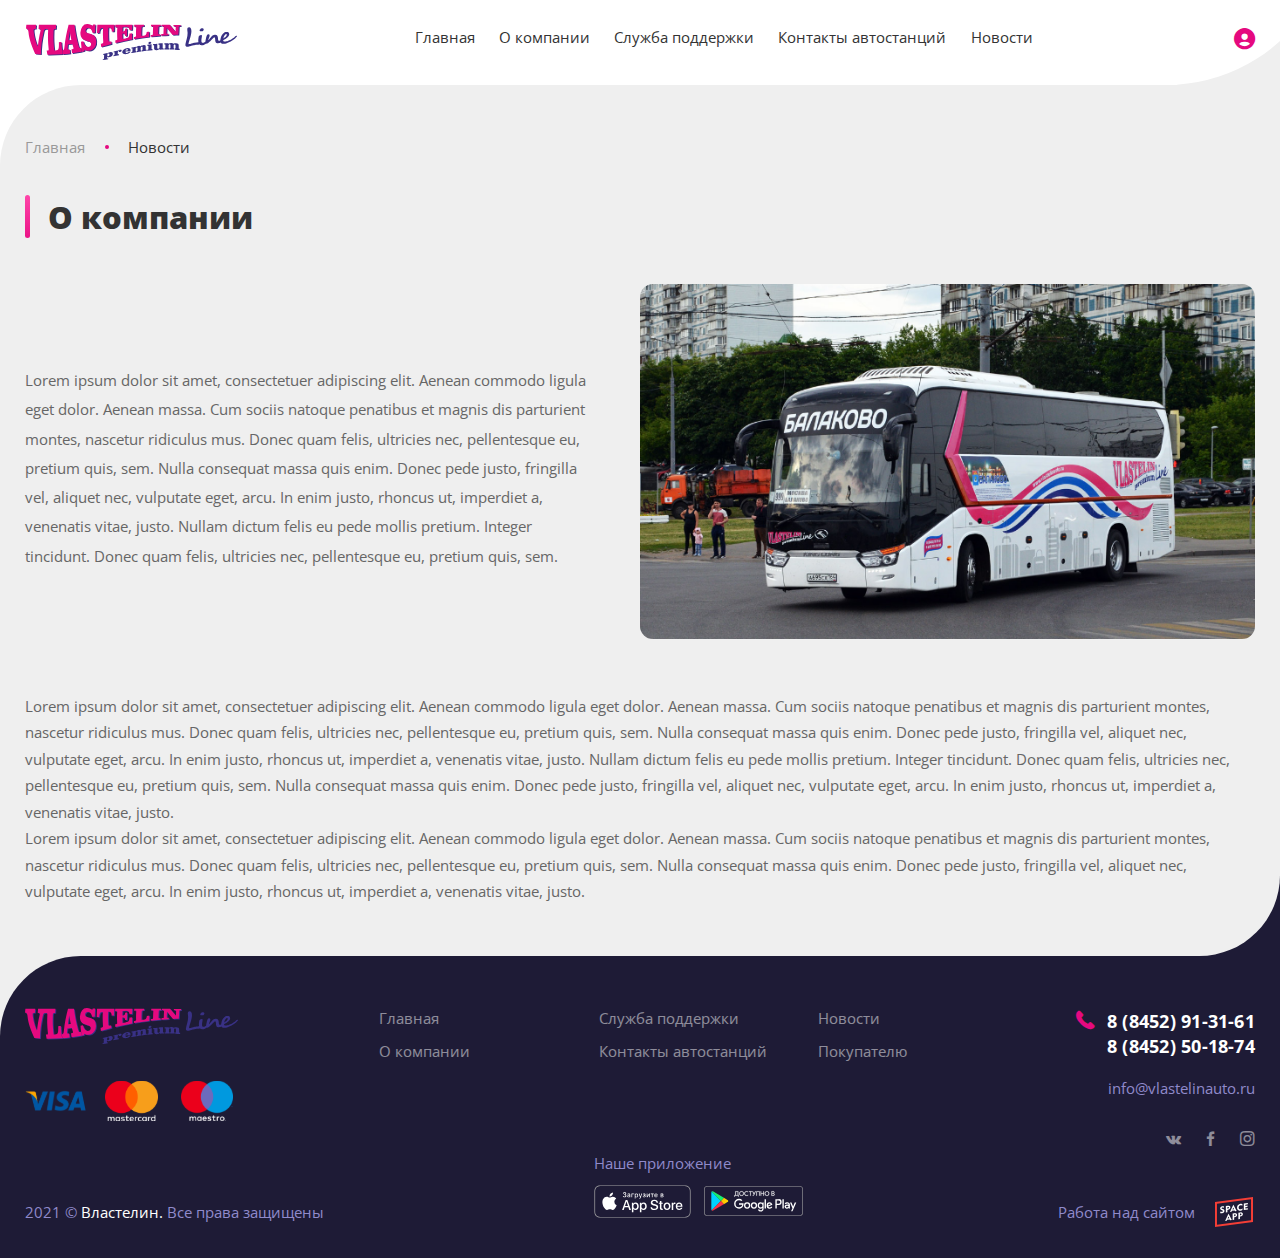
==== commit 93665d48: "fghg" ====
--- a/about.html
+++ b/about.html
@@ -11,6 +11,7 @@
     <link rel="stylesheet" href="./plugins/datepicker/dist/css/datepicker.min.css">
     <link rel="stylesheet" type="text/css" href="./css/selectize.css" />
     <link rel="stylesheet" type="text/css" href="./plugins/jQueryFormStyler-master/jquery.formstyler.css" />
+    <link rel="stylesheet" href="./img/icon/style_icon.css">
     <link rel="stylesheet" href="./css/style.css">
     <title>Страница новости</title>
 </head>
@@ -27,7 +28,12 @@
                     <li><a class="header__navigation-link" href="">Контакты автостанций</a></li>
                     <li><a class="header__navigation-link" href="">Новости</a></li>
                 </ul>
-                <a class="header__navigation-cabinet" href=""><span class="icon--147"></span></a>
+                <div class="header__navigation-item">
+                    <a class="header__navigation-cabinet" href=""><span class="icon--147"></span></a>
+                    <div class="header__burger">
+                        <span class="header__burger-icon"></span>
+                    </div>
+                </div>
             </div>
     </header>
     <div class="news">
@@ -43,7 +49,7 @@
                 <div class="infoPage__imgRow">
                     <div class="infoPage__sideSpan infoPage__sideSpan--left">Lorem ipsum dolor sit amet, consectetuer adipiscing elit. Aenean commodo ligula eget dolor. Aenean massa. Cum sociis natoque penatibus et magnis dis parturient montes, nascetur ridiculus mus. Donec quam felis, ultricies nec, pellentesque
                         eu, pretium quis, sem. Nulla consequat massa quis enim. Donec pede justo, fringilla vel, aliquet nec, vulputate eget, arcu. In enim justo, rhoncus ut, imperdiet a, venenatis vitae, justo. Nullam dictum felis eu pede mollis pretium.
-                        Integer tincidunt. Donec quam felis, ultricies nec, pellentesque eu, pretium quis, sem. 
+                        Integer tincidunt. Donec quam felis, ultricies nec, pellentesque eu, pretium quis, sem.
                     </div>
                     <img src="./img/picture/infoPage.png" alt="">
                 </div>
--- a/img/icon/style_icon.css
+++ b/img/icon/style_icon.css
@@ -0,0 +1,165 @@
+@font-face {
+    font-family: 'icomoon';
+    src: url('../../fonts/icomoon.eot?vy6w4e');
+    src: url('../../fonts/icomoon.eot?vy6w4e#iefix') format('embedded-opentype'), 
+    url('../../fonts/icomoon.ttf?vy6w4e') format('truetype'), 
+    url('../../fonts/icomoon.woff?vy6w4e') format('woff'), 
+    url('../../fonts/icomoon.svg?vy6w4e#icomoon') format('svg');
+    font-weight: normal;
+    font-style: normal;
+    font-display: block;
+}
+
+[class^="icon-"],
+[class*=" icon-"] {
+    /* use !important to prevent issues with browser extensions that change fonts */
+    font-family: 'icomoon' !important;
+    speak: never;
+    font-style: normal;
+    font-weight: normal;
+    font-variant: normal;
+    text-transform: none;
+    line-height: 2;
+    /* Better Font Rendering =========== */
+    -webkit-font-smoothing: antialiased;
+    -moz-osx-font-smoothing: grayscale;
+}
+
+.icon-map_point:before {
+    content: "\e910";
+    color: #393185;
+}
+
+.icon-2524085714304 .path1:before {
+    content: "\e90b";
+    color: rgb(244, 62, 54);
+}
+
+.icon-2524085714304 .path2:before {
+    content: "\e90d";
+    margin-left: -1.2666015625em;
+    color: rgb(255, 255, 255);
+}
+
+.icon-2524085714304 .path3:before {
+    content: "\e90e";
+    margin-left: -1.2666015625em;
+    color: rgb(255, 255, 255);
+}
+
+.icon-facebook:before {
+    content: "\e917";
+    color: #fff;
+}
+
+.icon-vk:before {
+    content: "\e90f";
+    color: #fff;
+}
+
+.icon-inst:before {
+    content: "\e916";
+    color: #fff;
+}
+
+.icon-we:before {
+    content: "\e911";
+    color: #e5097f;
+}
+
+.icon--14:before {
+    content: "\e913";
+    color: #fff;
+}
+
+.icon--25:before {
+    content: "\e914";
+    color: #ccc;
+}
+
+.icon--32:before {
+    content: "\e915";
+    color: #ccc;
+}
+
+.icon-Vector1:before {
+    content: "\e90a";
+    color: #ccc;
+}
+
+.icon-Group-59 .path1:before {
+    content: "\e902";
+    color: rgb(57, 49, 133);
+}
+
+.icon-Group-59 .path2:before {
+    content: "\e903";
+    margin-left: -1.1025390625em;
+    color: rgb(229, 9, 127);
+}
+
+.icon-Group-60 .path1:before {
+    content: "\e904";
+    color: rgb(57, 49, 133);
+}
+
+.icon-Group-60 .path2:before {
+    content: "\e905";
+    margin-left: -1em;
+    color: rgb(229, 9, 127);
+}
+
+.icon-Group-68 .path1:before {
+    content: "\e906";
+    color: rgb(57, 49, 133);
+}
+
+.icon-Group-68 .path2:before {
+    content: "\e907";
+    margin-left: -1.25em;
+    color: rgb(229, 9, 127);
+}
+
+.icon-Group-69 .path1:before {
+    content: "\e908";
+    color: rgb(57, 49, 133);
+}
+
+.icon-Group-69 .path2:before {
+    content: "\e909";
+    margin-left: -0.6591796875em;
+    color: rgb(229, 9, 127);
+}
+
+.icon-Union:before {
+    content: "\e900";
+    color: #393185;
+}
+
+.icon-Vector:before {
+    content: "\e901";
+    color: #ccc;
+}
+
+.icon--147:before {
+    content: "\e90c";
+    color: #fff;
+}
+
+.icon--147:before {
+    content: "\e90c";
+    color: #fff;
+    line-height: 2;
+}
+
+.icon--147--pink:before {
+    content: "\e90c";
+    color: #e5097f;
+    line-height: 2;
+}
+
+.icon--76:before {
+    content: "\e912";
+    color: #e5097f;
+    line-height: 2;
+}--- a/css/style.css
+++ b/css/style.css
@@ -1,7720 +1,2 @@
-<<<<<<< HEAD
-@import url("https://fonts.googleapis.com/css2?family=Open+Sans:wght@400;600;700;800&display=swap");@font-face{font-family:'icomoon';src:url("./../fonts/icomoon.eot?vy6w4e");src:url("./../fonts/icomoon.eot?vy6w4e#iefix") format("embedded-opentype"),url("./../fonts/icomoon.ttf?vy6w4e") format("truetype"),url("./../fonts/icomoon.woff?vy6w4e") format("woff"),url("./../fonts/icomoon.svg?vy6w4e#icomoon") format("svg");font-weight:normal;font-style:normal;font-display:block}.none{display:none}[class^="icon-"],[class*=" icon-"]{font-family:'icomoon' !important;speak:never;font-style:normal;font-weight:normal;font-variant:normal;text-transform:none;line-height:2;-webkit-font-smoothing:antialiased;-moz-osx-font-smoothing:grayscale}.icon-map_point:before{content:"\e910";color:#393185}.icon-2524085714304 .path1:before{content:"\e90b";color:#f43e36}.icon-2524085714304 .path2:before{content:"\e90d";margin-left:-1.2666015625em;color:#fff}.icon-2524085714304 .path3:before{content:"\e90e";margin-left:-1.2666015625em;color:#fff}.icon-facebook:before{content:"\e917";color:#fff}.icon-vk:before{content:"\e90f";color:#fff}.icon-inst:before{content:"\e916";color:#fff}.icon-we:before{content:"\e911";color:#e5097f}.icon--14:before{content:"\e913";color:#fff}.icon--25:before{content:"\e914";color:#ccc}.icon--32:before{content:"\e915";color:#ccc}.icon-Vector1:before{content:"\e90a";color:#ccc}.icon-Group-59 .path1:before{content:"\e902";color:#393185}.icon-Group-59 .path2:before{content:"\e903";margin-left:-1.1025390625em;color:#e5097f}.icon-Group-60 .path1:before{content:"\e904";color:#393185}.icon-Group-60 .path2:before{content:"\e905";margin-left:-1em;color:#e5097f}.icon-Group-68 .path1:before{content:"\e906";color:#393185}.icon-Group-68 .path2:before{content:"\e907";margin-left:-1.25em;color:#e5097f}.icon-Group-69 .path1:before{content:"\e908";color:#393185}.icon-Group-69 .path2:before{content:"\e909";margin-left:-0.6591796875em;color:#e5097f}.icon-Union:before{content:"\e900";color:#393185}.icon-Vector:before{content:"\e901";color:#ccc}.icon--147:before{content:"\e90c";color:#fff}.icon--147:before{content:"\e90c";color:#fff;line-height:2}.icon--147--pink:before{content:"\e90c";color:#e5097f;line-height:2}.icon--76:before{content:"\e912";color:#e5097f;line-height:2}*{-webkit-box-sizing:border-box;box-sizing:border-box;margin:0}a{text-decoration:none;color:#333333;cursor:pointer}ul{list-style-type:none;padding-left:0}input{outline:none;border:none;background:none;resize:none}body{background-color:#ffffff;color:#333333;font-family:"Open Sans";font-size:14px;font-weight:normal;font-style:normal;line-height:normal}@media (min-width: 992px){body{font-size:calc( .00216 * 100vw + 11.86207px)}}@media (min-width: 1920px){body{font-size:16px}}input[type="date"]::-webkit-inner-spin-button,input[type="date"]::-webkit-calendar-picker-indicator{display:none;-webkit-appearance:none}input[type=radio],input[type=checkbox]{opacity:0;position:absolute}input[type=radio]:checked+.checkbox::before,input[type=checkbox]:checked+.checkbox::before{background-color:#393185;background-image:url("../img/icon/checkbox__check.svg");background-repeat:no-repeat;background-position:50% 55%}.overflow{height:100vh;min-height:100vh;overflow:hidden}.text--lightBlue{font-size:16px;color:#908acb}.text--white{font-size:1rem;line-height:1.375rem;color:#fff}.tickets{background-color:#EFEFEF}.tickets__substrate{background-image:-webkit-gradient(linear, left top, left bottom, color-stop(50%, #fff), color-stop(50%, #1E1B36));background-image:linear-gradient(to bottom, #fff 50%, #1E1B36 50%)}.tickets__content{border-top-left-radius:0px;border-bottom-right-radius:0px;padding-top:30px;padding-bottom:30px;background-color:#EFEFEF}@media (min-width: 992px){.tickets__content{border-top-left-radius:calc( .28017 * 100vw + -277.93103px)}}@media (min-width: 1920px){.tickets__content{border-top-left-radius:260px}}@media (min-width: 992px){.tickets__content{border-bottom-right-radius:calc( .28017 * 100vw + -277.93103px)}}@media (min-width: 1920px){.tickets__content{border-bottom-right-radius:260px}}@media (min-width: 992px){.tickets__content{padding-top:calc( .05388 * 100vw + -23.44828px)}}@media (min-width: 1920px){.tickets__content{padding-top:80px}}@media (min-width: 992px){.tickets__content{padding-bottom:calc( .15086 * 100vw + -119.65517px)}}@media (min-width: 1920px){.tickets__content{padding-bottom:170px}}.tickets__card{margin-top:5px;padding:15px;border-radius:15px;width:100%;background-color:#fff;-webkit-box-pack:justify;-ms-flex-pack:justify;justify-content:space-between;display:-webkit-box;display:-ms-flexbox;display:flex;-ms-flex-wrap:nowrap;flex-wrap:nowrap;-webkit-box-shadow:0px 20px 40px rgba(0,0,0,0.05);box-shadow:0px 20px 40px rgba(0,0,0,0.05)}@media (min-width: 992px){.tickets__card{margin-top:calc( .00539 * 100vw + -.34483px)}}@media (min-width: 1920px){.tickets__card{margin-top:10px}}@media (min-width: 992px){.tickets__card{padding:calc( .01616 * 100vw + -1.03448px)}}@media (min-width: 1920px){.tickets__card{padding:30px}}@media (min-width: 992px){.tickets__card{border-radius:calc( .01616 * 100vw + -1.03448px)}}@media (min-width: 1920px){.tickets__card{border-radius:30px}}.tickets__card:hover{-webkit-box-shadow:0px 25px 80px rgba(0,0,0,0.1);box-shadow:0px 25px 80px rgba(0,0,0,0.1)}.tickets__date{font-size:18px;color:#666}@media (min-width: 992px){.tickets__date{font-size:calc( .00216 * 100vw + 15.86207px)}}@media (min-width: 1920px){.tickets__date{font-size:20px}}.tickets__time{margin-top:5px;padding-top:5px;font-size:28px;border-top:1px dashed rgba(221,221,221,0.5);font-weight:800;color:#393185}@media (min-width: 992px){.tickets__time{margin-top:calc( .00539 * 100vw + -.34483px)}}@media (min-width: 1920px){.tickets__time{margin-top:10px}}@media (min-width: 992px){.tickets__time{padding-top:calc( .00539 * 100vw + -.34483px)}}@media (min-width: 1920px){.tickets__time{padding-top:10px}}@media (min-width: 992px){.tickets__time{font-size:calc( .00431 * 100vw + 23.72414px)}}@media (min-width: 1920px){.tickets__time{font-size:32px}}.tickets__destination{margin-top:5px;font-size:12px;line-height:19px;width:200px;color:#999}@media (min-width: 992px){.tickets__destination{margin-top:calc( .00539 * 100vw + -.34483px)}}@media (min-width: 1920px){.tickets__destination{margin-top:10px}}@media (min-width: 992px){.tickets__destination{font-size:calc( .00216 * 100vw + 9.86207px)}}@media (min-width: 1920px){.tickets__destination{font-size:14px}}@media (min-width: 992px){.tickets__destination{line-height:calc( .00216 * 100vw + 16.86207px)}}@media (min-width: 1920px){.tickets__destination{line-height:21px}}.tickets__title{font-size:12px;line-height:19px;margin-bottom:10px;width:185px;color:#999}@media (min-width: 992px){.tickets__title{font-size:calc( .00216 * 100vw + 9.86207px)}}@media (min-width: 1920px){.tickets__title{font-size:14px}}@media (min-width: 992px){.tickets__title{line-height:calc( .00216 * 100vw + 16.86207px)}}@media (min-width: 1920px){.tickets__title{line-height:21px}}@media (min-width: 992px){.tickets__title{margin-bottom:calc( .01078 * 100vw + -.68966px)}}@media (min-width: 1920px){.tickets__title{margin-bottom:20px}}@media (min-width: 992px){.tickets__title{width:calc( .03233 * 100vw + 152.93103px)}}@media (min-width: 1920px){.tickets__title{width:215px}}.tickets__price{display:-webkit-box;display:-ms-flexbox;display:flex;-webkit-box-orient:vertical;-webkit-box-direction:normal;-ms-flex-direction:column;flex-direction:column}.tickets__priceText{font-size:12px;line-height:19px;color:#999}@media (min-width: 992px){.tickets__priceText{font-size:calc( .00216 * 100vw + 9.86207px)}}@media (min-width: 1920px){.tickets__priceText{font-size:14px}}@media (min-width: 992px){.tickets__priceText{line-height:calc( .00216 * 100vw + 16.86207px)}}@media (min-width: 1920px){.tickets__priceText{line-height:21px}}.tickets__Movetime{font-size:12px;line-height:19px;display:-webkit-box;display:-ms-flexbox;display:flex;-webkit-box-orient:vertical;-webkit-box-direction:normal;-ms-flex-direction:column;flex-direction:column}@media (min-width: 992px){.tickets__Movetime{font-size:calc( .00216 * 100vw + 9.86207px)}}@media (min-width: 1920px){.tickets__Movetime{font-size:14px}}@media (min-width: 992px){.tickets__Movetime{line-height:calc( .00216 * 100vw + 16.86207px)}}@media (min-width: 1920px){.tickets__Movetime{line-height:21px}}.tickets__priceNum{font-size:18px;line-height:28px;color:#393185;font-weight:700}@media (min-width: 992px){.tickets__priceNum{font-size:calc( .00216 * 100vw + 15.86207px)}}@media (min-width: 1920px){.tickets__priceNum{font-size:20px}}@media (min-width: 992px){.tickets__priceNum{line-height:calc( .00431 * 100vw + 23.72414px)}}@media (min-width: 1920px){.tickets__priceNum{line-height:32px}}.tickets__timeNum{font-weight:700;font-size:14px;line-height:28px}@media (min-width: 992px){.tickets__timeNum{font-size:calc( .00216 * 100vw + 11.86207px)}}@media (min-width: 1920px){.tickets__timeNum{font-size:16px}}@media (min-width: 992px){.tickets__timeNum{line-height:calc( .00431 * 100vw + 23.72414px)}}@media (min-width: 1920px){.tickets__timeNum{line-height:32px}}.tickets__buy{display:-webkit-box;display:-ms-flexbox;display:flex;-webkit-box-orient:vertical;-webkit-box-direction:normal;-ms-flex-direction:column;flex-direction:column;-webkit-box-pack:justify;-ms-flex-pack:justify;justify-content:space-between;font-weight:700;font-size:18px;color:#f4f4f4}@media (min-width: 992px){.tickets__buy{font-size:calc( .00216 * 100vw + 15.86207px)}}@media (min-width: 1920px){.tickets__buy{font-size:20px}}.tickets__total{display:-webkit-box;display:-ms-flexbox;display:flex;-webkit-box-orient:vertical;-webkit-box-direction:normal;-ms-flex-direction:column;flex-direction:column;-webkit-box-pack:justify;-ms-flex-pack:justify;justify-content:space-between}.tickets__sort{padding-top:25px;padding-bottom:25px;display:-webkit-box;display:-ms-flexbox;display:flex;-webkit-box-pack:justify;-ms-flex-pack:justify;justify-content:space-between}@media (min-width: 992px){.tickets__sort{padding-top:calc( .02694 * 100vw + -1.72414px)}}@media (min-width: 1920px){.tickets__sort{padding-top:50px}}@media (min-width: 992px){.tickets__sort{padding-bottom:calc( .02694 * 100vw + -1.72414px)}}@media (min-width: 1920px){.tickets__sort{padding-bottom:50px}}.tickets__sort-title{margin-right:15px}@media (min-width: 992px){.tickets__sort-title{margin-right:calc( .01616 * 100vw + -1.03448px)}}@media (min-width: 1920px){.tickets__sort-title{margin-right:30px}}.tickets__Input-sortBy{border-radius:10px;background-color:#fff}@media (min-width: 992px){.tickets__Input-sortBy{border-radius:calc( .01078 * 100vw + -.68966px)}}@media (min-width: 1920px){.tickets__Input-sortBy{border-radius:20px}}.tickets__Input-show{border-radius:10px;background-color:#fff}@media (min-width: 992px){.tickets__Input-show{border-radius:calc( .01078 * 100vw + -.68966px)}}@media (min-width: 1920px){.tickets__Input-show{border-radius:20px}}.tickets__sortBy{display:-webkit-box;display:-ms-flexbox;display:flex;-webkit-b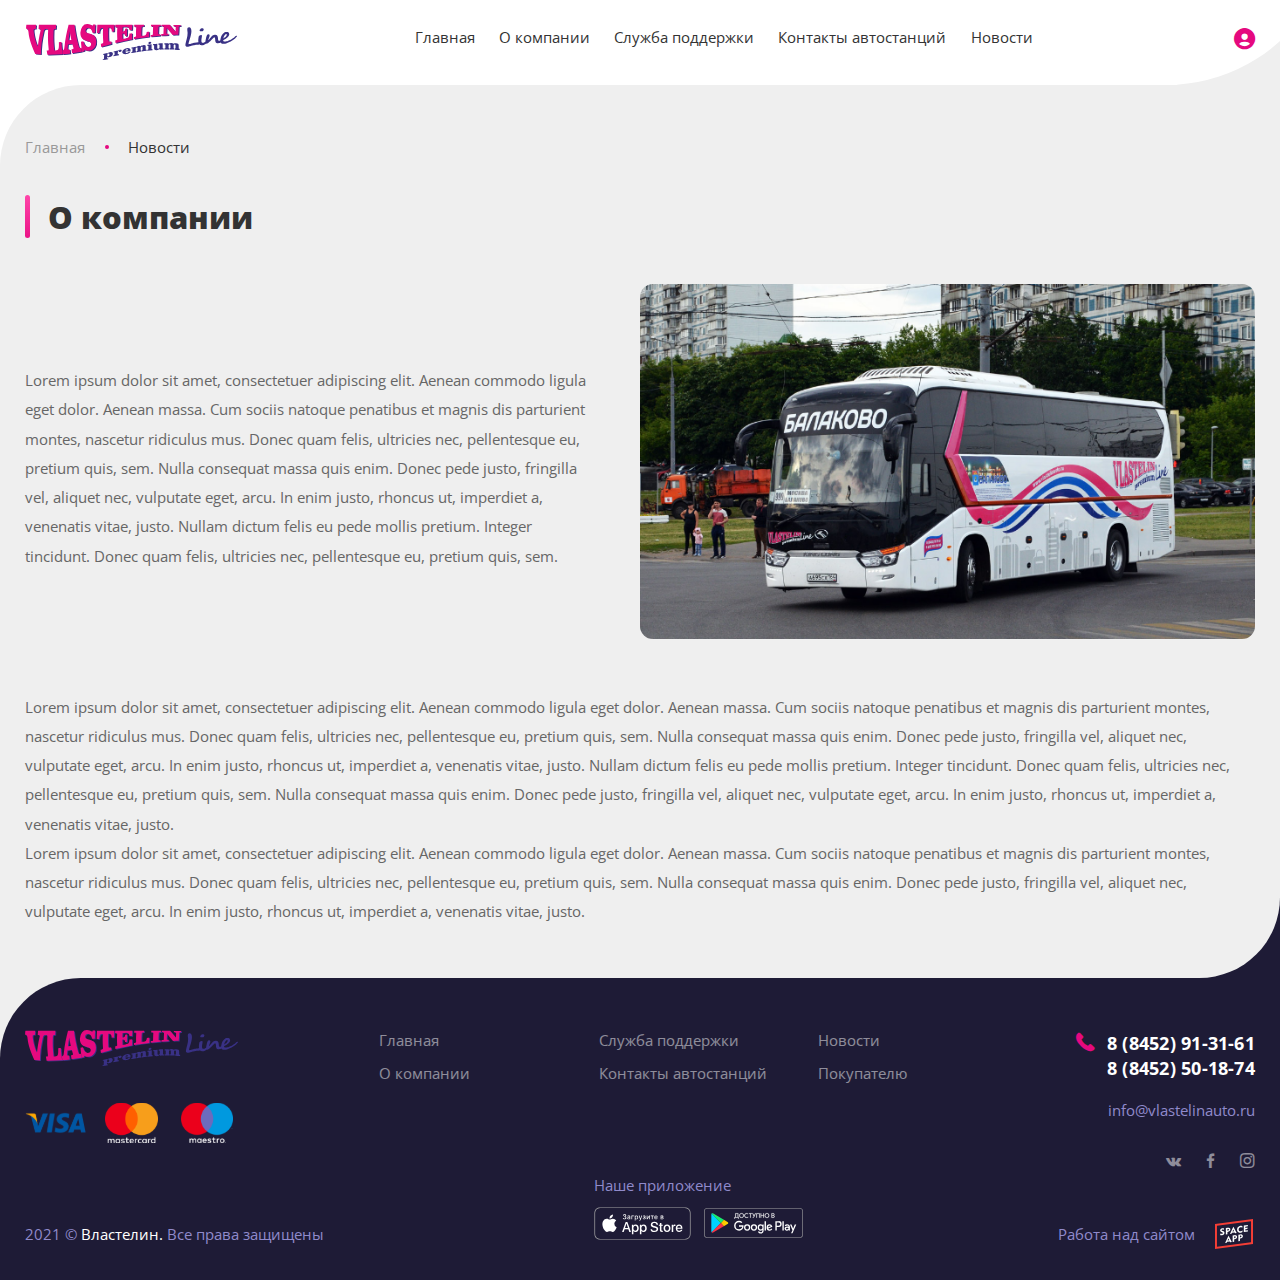
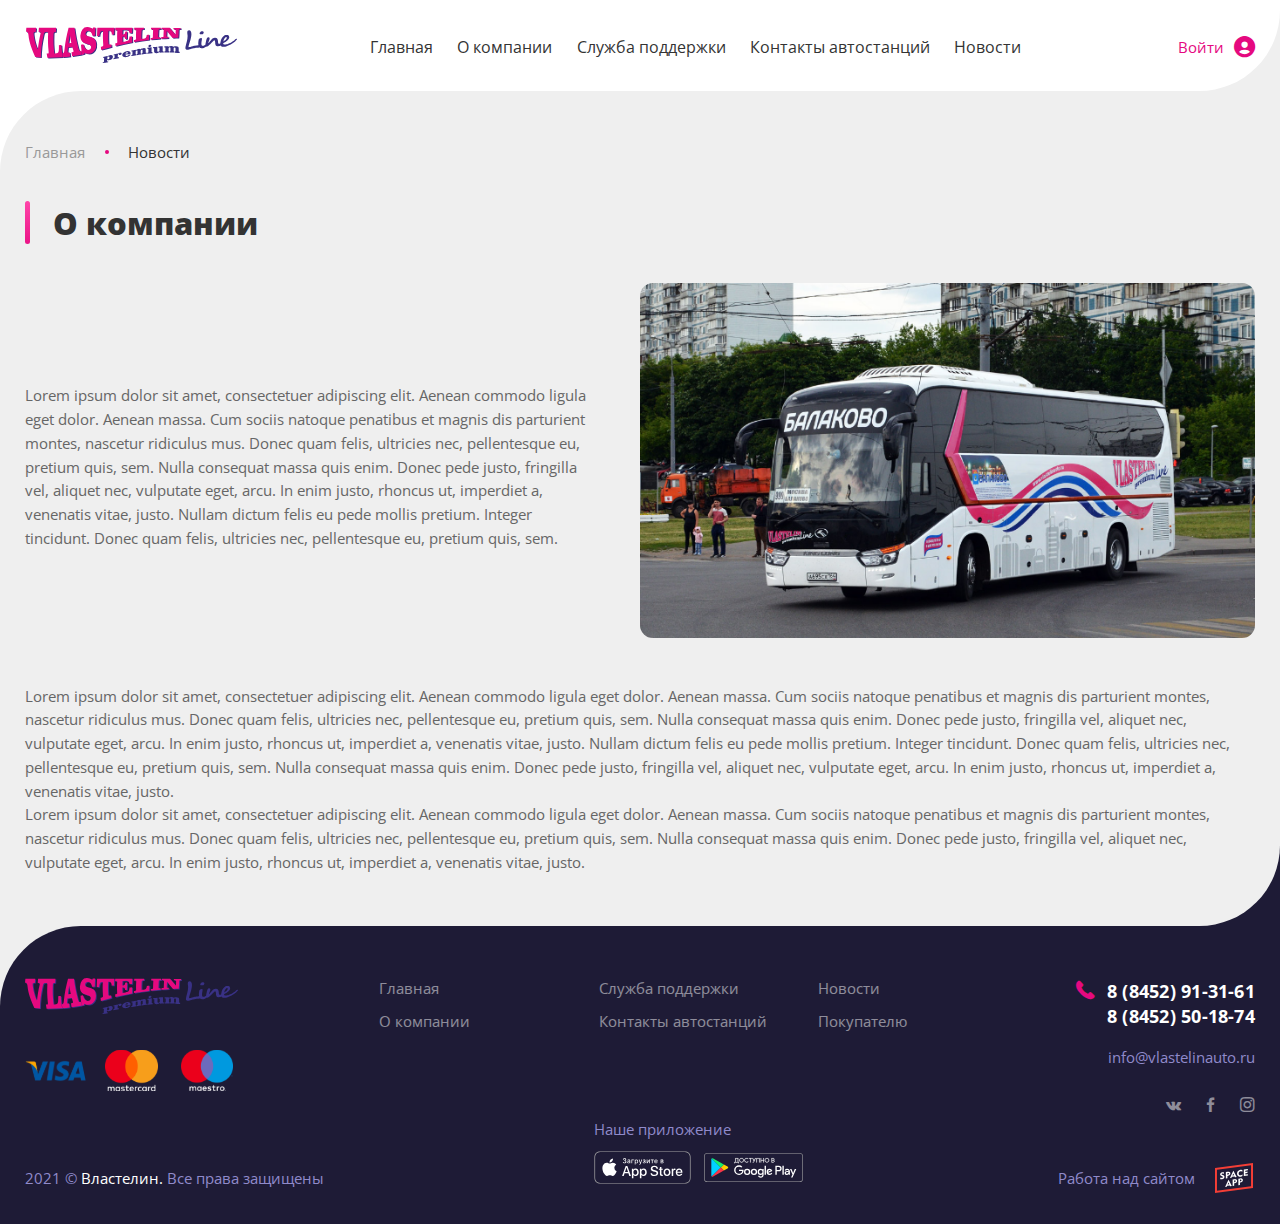
